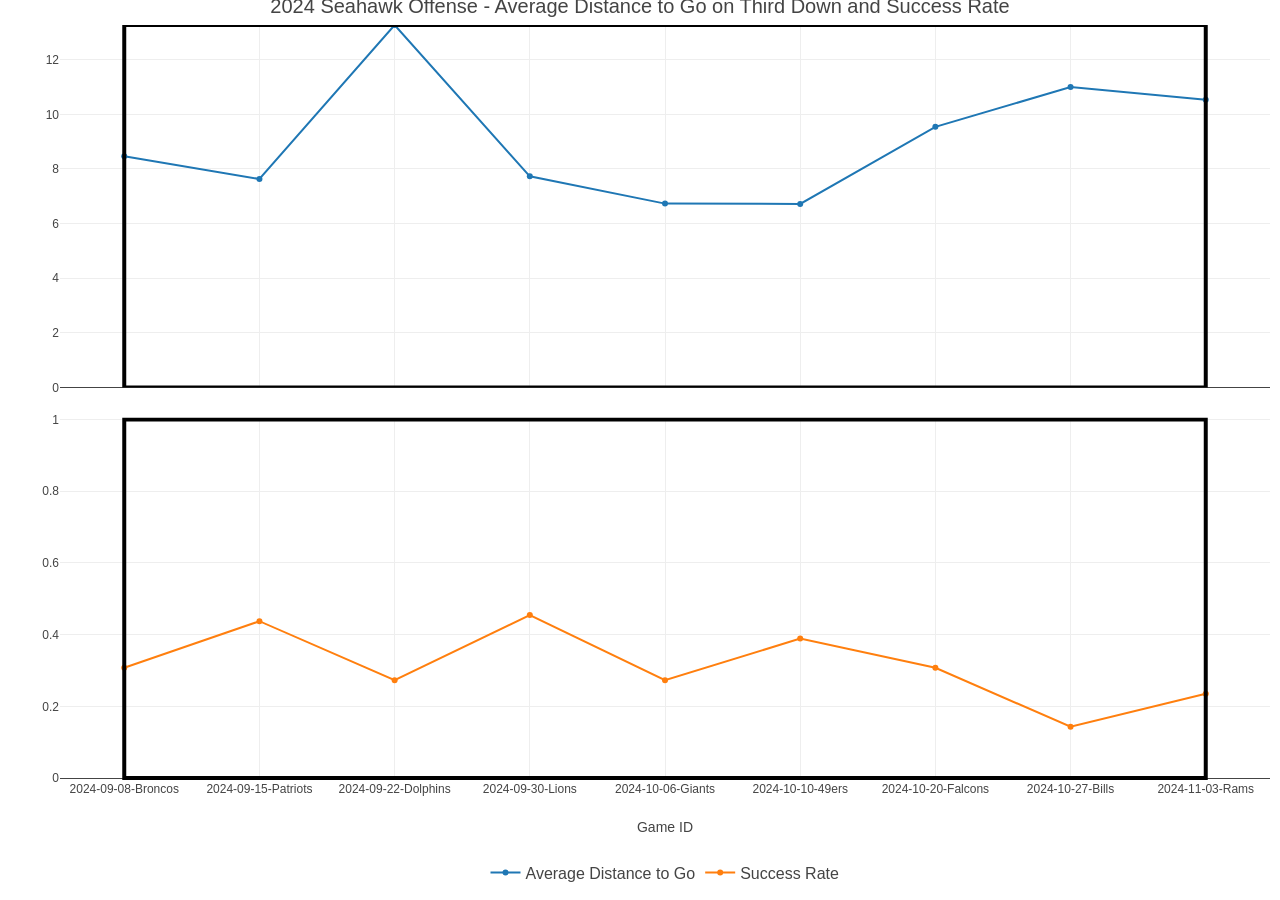
==== combined_chart.html @ f4e81ae0 "Add files via upload" ====
<!DOCTYPE html>
<html>
<head>
<meta charset="utf-8" />
<title>plotly</title>
<style type="text/css">@layer htmltools {
.html-fill-container {
display: flex;
flex-direction: column;

min-height: 0;
min-width: 0;
}
.html-fill-container > .html-fill-item {

flex: 1 1 auto;
min-height: 0;
min-width: 0;
}
.html-fill-container > :not(.html-fill-item) {

flex: 0 0 auto;
}
}
</style>
<script>(function() {
  // If window.HTMLWidgets is already defined, then use it; otherwise create a
  // new object. This allows preceding code to set options that affect the
  // initialization process (though none currently exist).
  window.HTMLWidgets = window.HTMLWidgets || {};

  // See if we're running in a viewer pane. If not, we're in a web browser.
  var viewerMode = window.HTMLWidgets.viewerMode =
      /\bviewer_pane=1\b/.test(window.location);

  // See if we're running in Shiny mode. If not, it's a static document.
  // Note that static widgets can appear in both Shiny and static modes, but
  // obviously, Shiny widgets can only appear in Shiny apps/documents.
  var shinyMode = window.HTMLWidgets.shinyMode =
      typeof(window.Shiny) !== "undefined" && !!window.Shiny.outputBindings;

  // We can't count on jQuery being available, so we implement our own
  // version if necessary.
  function querySelectorAll(scope, selector) {
    if (typeof(jQuery) !== "undefined" && scope instanceof jQuery) {
      return scope.find(selector);
    }
    if (scope.querySelectorAll) {
      return scope.querySelectorAll(selector);
    }
  }

  function asArray(value) {
    if (value === null)
      return [];
    if ($.isArray(value))
      return value;
    return [value];
  }

  // Implement jQuery's extend
  function extend(target /*, ... */) {
    if (arguments.length == 1) {
      return target;
    }
    for (var i = 1; i < arguments.length; i++) {
      var source = arguments[i];
      for (var prop in source) {
        if (source.hasOwnProperty(prop)) {
          target[prop] = source[prop];
        }
      }
    }
    return target;
  }

  // IE8 doesn't support Array.forEach.
  function forEach(values, callback, thisArg) {
    if (values.forEach) {
      values.forEach(callback, thisArg);
    } else {
      for (var i = 0; i < values.length; i++) {
        callback.call(thisArg, values[i], i, values);
      }
    }
  }

  // Replaces the specified method with the return value of funcSource.
  //
  // Note that funcSource should not BE the new method, it should be a function
  // that RETURNS the new method. funcSource receives a single argument that is
  // the overridden method, it can be called from the new method. The overridden
  // method can be called like a regular function, it has the target permanently
  // bound to it so "this" will work correctly.
  function overrideMethod(target, methodName, funcSource) {
    var superFunc = target[methodName] || function() {};
    var superFuncBound = function() {
      return superFunc.apply(target, arguments);
    };
    target[methodName] = funcSource(superFuncBound);
  }

  // Add a method to delegator that, when invoked, calls
  // delegatee.methodName. If there is no such method on
  // the delegatee, but there was one on delegator before
  // delegateMethod was called, then the original version
  // is invoked instead.
  // For example:
  //
  // var a = {
  //   method1: function() { console.log('a1'); }
  //   method2: function() { console.log('a2'); }
  // };
  // var b = {
  //   method1: function() { console.log('b1'); }
  // };
  // delegateMethod(a, b, "method1");
  // delegateMethod(a, b, "method2");
  // a.method1();
  // a.method2();
  //
  // The output would be "b1", "a2".
  function delegateMethod(delegator, delegatee, methodName) {
    var inherited = delegator[methodName];
    delegator[methodName] = function() {
      var target = delegatee;
      var method = delegatee[methodName];

      // The method doesn't exist on the delegatee. Instead,
      // call the method on the delegator, if it exists.
      if (!method) {
        target = delegator;
        method = inherited;
      }

      if (method) {
        return method.apply(target, arguments);
      }
    };
  }

  // Implement a vague facsimilie of jQuery's data method
  function elementData(el, name, value) {
    if (arguments.length == 2) {
      return el["htmlwidget_data_" + name];
    } else if (arguments.length == 3) {
      el["htmlwidget_data_" + name] = value;
      return el;
    } else {
      throw new Error("Wrong number of arguments for elementData: " +
        arguments.length);
    }
  }

  // http://stackoverflow.com/questions/3446170/escape-string-for-use-in-javascript-regex
  function escapeRegExp(str) {
    return str.replace(/[\-\[\]\/\{\}\(\)\*\+\?\.\\\^\$\|]/g, "\\$&");
  }

  function hasClass(el, className) {
    var re = new RegExp("\\b" + escapeRegExp(className) + "\\b");
    return re.test(el.className);
  }

  // elements - array (or array-like object) of HTML elements
  // className - class name to test for
  // include - if true, only return elements with given className;
  //   if false, only return elements *without* given className
  function filterByClass(elements, className, include) {
    var results = [];
    for (var i = 0; i < elements.length; i++) {
      if (hasClass(elements[i], className) == include)
        results.push(elements[i]);
    }
    return results;
  }

  function on(obj, eventName, func) {
    if (obj.addEventListener) {
      obj.addEventListener(eventName, func, false);
    } else if (obj.attachEvent) {
      obj.attachEvent(eventName, func);
    }
  }

  function off(obj, eventName, func) {
    if (obj.removeEventListener)
      obj.removeEventListener(eventName, func, false);
    else if (obj.detachEvent) {
      obj.detachEvent(eventName, func);
    }
  }

  // Translate array of values to top/right/bottom/left, as usual with
  // the "padding" CSS property
  // https://developer.mozilla.org/en-US/docs/Web/CSS/padding
  function unpackPadding(value) {
    if (typeof(value) === "number")
      value = [value];
    if (value.length === 1) {
      return {top: value[0], right: value[0], bottom: value[0], left: value[0]};
    }
    if (value.length === 2) {
      return {top: value[0], right: value[1], bottom: value[0], left: value[1]};
    }
    if (value.length === 3) {
      return {top: value[0], right: value[1], bottom: value[2], left: value[1]};
    }
    if (value.length === 4) {
      return {top: value[0], right: value[1], bottom: value[2], left: value[3]};
    }
  }

  // Convert an unpacked padding object to a CSS value
  function paddingToCss(paddingObj) {
    return paddingObj.top + "px " + paddingObj.right + "px " + paddingObj.bottom + "px " + paddingObj.left + "px";
  }

  // Makes a number suitable for CSS
  function px(x) {
    if (typeof(x) === "number")
      return x + "px";
    else
      return x;
  }

  // Retrieves runtime widget sizing information for an element.
  // The return value is either null, or an object with fill, padding,
  // defaultWidth, defaultHeight fields.
  function sizingPolicy(el) {
    var sizingEl = document.querySelector("script[data-for='" + el.id + "'][type='application/htmlwidget-sizing']");
    if (!sizingEl)
      return null;
    var sp = JSON.parse(sizingEl.textContent || sizingEl.text || "{}");
    if (viewerMode) {
      return sp.viewer;
    } else {
      return sp.browser;
    }
  }

  // @param tasks Array of strings (or falsy value, in which case no-op).
  //   Each element must be a valid JavaScript expression that yields a
  //   function. Or, can be an array of objects with "code" and "data"
  //   properties; in this case, the "code" property should be a string
  //   of JS that's an expr that yields a function, and "data" should be
  //   an object that will be added as an additional argument when that
  //   function is called.
  // @param target The object that will be "this" for each function
  //   execution.
  // @param args Array of arguments to be passed to the functions. (The
  //   same arguments will be passed to all functions.)
  function evalAndRun(tasks, target, args) {
    if (tasks) {
      forEach(tasks, function(task) {
        var theseArgs = args;
        if (typeof(task) === "object") {
          theseArgs = theseArgs.concat([task.data]);
          task = task.code;
        }
        var taskFunc = tryEval(task);
        if (typeof(taskFunc) !== "function") {
          throw new Error("Task must be a function! Source:\n" + task);
        }
        taskFunc.apply(target, theseArgs);
      });
    }
  }

  // Attempt eval() both with and without enclosing in parentheses.
  // Note that enclosing coerces a function declaration into
  // an expression that eval() can parse
  // (otherwise, a SyntaxError is thrown)
  function tryEval(code) {
    var result = null;
    try {
      result = eval("(" + code + ")");
    } catch(error) {
      if (!(error instanceof SyntaxError)) {
        throw error;
      }
      try {
        result = eval(code);
      } catch(e) {
        if (e instanceof SyntaxError) {
          throw error;
        } else {
          throw e;
        }
      }
    }
    return result;
  }

  function initSizing(el) {
    var sizing = sizingPolicy(el);
    if (!sizing)
      return;

    var cel = document.getElementById("htmlwidget_container");
    if (!cel)
      return;

    if (typeof(sizing.padding) !== "undefined") {
      document.body.style.margin = "0";
      document.body.style.padding = paddingToCss(unpackPadding(sizing.padding));
    }

    if (sizing.fill) {
      document.body.style.overflow = "hidden";
      document.body.style.width = "100%";
      document.body.style.height = "100%";
      document.documentElement.style.width = "100%";
      document.documentElement.style.height = "100%";
      cel.style.position = "absolute";
      var pad = unpackPadding(sizing.padding);
      cel.style.top = pad.top + "px";
      cel.style.right = pad.right + "px";
      cel.style.bottom = pad.bottom + "px";
      cel.style.left = pad.left + "px";
      el.style.width = "100%";
      el.style.height = "100%";

      return {
        getWidth: function() { return cel.getBoundingClientRect().width; },
        getHeight: function() { return cel.getBoundingClientRect().height; }
      };

    } else {
      el.style.width = px(sizing.width);
      el.style.height = px(sizing.height);

      return {
        getWidth: function() { return cel.getBoundingClientRect().width; },
        getHeight: function() { return cel.getBoundingClientRect().height; }
      };
    }
  }

  // Default implementations for methods
  var defaults = {
    find: function(scope) {
      return querySelectorAll(scope, "." + this.name);
    },
    renderError: function(el, err) {
      var $el = $(el);

      this.clearError(el);

      // Add all these error classes, as Shiny does
      var errClass = "shiny-output-error";
      if (err.type !== null) {
        // use the classes of the error condition as CSS class names
        errClass = errClass + " " + $.map(asArray(err.type), function(type) {
          return errClass + "-" + type;
        }).join(" ");
      }
      errClass = errClass + " htmlwidgets-error";

      // Is el inline or block? If inline or inline-block, just display:none it
      // and add an inline error.
      var display = $el.css("display");
      $el.data("restore-display-mode", display);

      if (display === "inline" || display === "inline-block") {
        $el.hide();
        if (err.message !== "") {
          var errorSpan = $("<span>").addClass(errClass);
          errorSpan.text(err.message);
          $el.after(errorSpan);
        }
      } else if (display === "block") {
        // If block, add an error just after the el, set visibility:none on the
        // el, and position the error to be on top of the el.
        // Mark it with a unique ID and CSS class so we can remove it later.
        $el.css("visibility", "hidden");
        if (err.message !== "") {
          var errorDiv = $("<div>").addClass(errClass).css("position", "absolute")
            .css("top", el.offsetTop)
            .css("left", el.offsetLeft)
            // setting width can push out the page size, forcing otherwise
            // unnecessary scrollbars to appear and making it impossible for
            // the element to shrink; so use max-width instead
            .css("maxWidth", el.offsetWidth)
            .css("height", el.offsetHeight);
          errorDiv.text(err.message);
          $el.after(errorDiv);

          // Really dumb way to keep the size/position of the error in sync with
          // the parent element as the window is resized or whatever.
          var intId = setInterval(function() {
            if (!errorDiv[0].parentElement) {
              clearInterval(intId);
              return;
            }
            errorDiv
              .css("top", el.offsetTop)
              .css("left", el.offsetLeft)
              .css("maxWidth", el.offsetWidth)
              .css("height", el.offsetHeight);
          }, 500);
        }
      }
    },
    clearError: function(el) {
      var $el = $(el);
      var display = $el.data("restore-display-mode");
      $el.data("restore-display-mode", null);

      if (display === "inline" || display === "inline-block") {
        if (display)
          $el.css("display", display);
        $(el.nextSibling).filter(".htmlwidgets-error").remove();
      } else if (display === "block"){
        $el.css("visibility", "inherit");
        $(el.nextSibling).filter(".htmlwidgets-error").remove();
      }
    },
    sizing: {}
  };

  // Called by widget bindings to register a new type of widget. The definition
  // object can contain the following properties:
  // - name (required) - A string indicating the binding name, which will be
  //   used by default as the CSS classname to look for.
  // - initialize (optional) - A function(el) that will be called once per
  //   widget element; if a value is returned, it will be passed as the third
  //   value to renderValue.
  // - renderValue (required) - A function(el, data, initValue) that will be
  //   called with data. Static contexts will cause this to be called once per
  //   element; Shiny apps will cause this to be called multiple times per
  //   element, as the data changes.
  window.HTMLWidgets.widget = function(definition) {
    if (!definition.name) {
      throw new Error("Widget must have a name");
    }
    if (!definition.type) {
      throw new Error("Widget must have a type");
    }
    // Currently we only support output widgets
    if (definition.type !== "output") {
      throw new Error("Unrecognized widget type '" + definition.type + "'");
    }
    // TODO: Verify that .name is a valid CSS classname

    // Support new-style instance-bound definitions. Old-style class-bound
    // definitions have one widget "object" per widget per type/class of
    // widget; the renderValue and resize methods on such widget objects
    // take el and instance arguments, because the widget object can't
    // store them. New-style instance-bound definitions have one widget
    // object per widget instance; the definition that's passed in doesn't
    // provide renderValue or resize methods at all, just the single method
    //   factory(el, width, height)
    // which returns an object that has renderValue(x) and resize(w, h).
    // This enables a far more natural programming style for the widget
    // author, who can store per-instance state using either OO-style
    // instance fields or functional-style closure variables (I guess this
    // is in contrast to what can only be called C-style pseudo-OO which is
    // what we required before).
    if (definition.factory) {
      definition = createLegacyDefinitionAdapter(definition);
    }

    if (!definition.renderValue) {
      throw new Error("Widget must have a renderValue function");
    }

    // For static rendering (non-Shiny), use a simple widget registration
    // scheme. We also use this scheme for Shiny apps/documents that also
    // contain static widgets.
    window.HTMLWidgets.widgets = window.HTMLWidgets.widgets || [];
    // Merge defaults into the definition; don't mutate the original definition.
    var staticBinding = extend({}, defaults, definition);
    overrideMethod(staticBinding, "find", function(superfunc) {
      return function(scope) {
        var results = superfunc(scope);
        // Filter out Shiny outputs, we only want the static kind
        return filterByClass(results, "html-widget-output", false);
      };
    });
    window.HTMLWidgets.widgets.push(staticBinding);

    if (shinyMode) {
      // Shiny is running. Register the definition with an output binding.
      // The definition itself will not be the output binding, instead
      // we will make an output binding object that delegates to the
      // definition. This is because we foolishly used the same method
      // name (renderValue) for htmlwidgets definition and Shiny bindings
      // but they actually have quite different semantics (the Shiny
      // bindings receive data that includes lots of metadata that it
      // strips off before calling htmlwidgets renderValue). We can't
      // just ignore the difference because in some widgets it's helpful
      // to call this.renderValue() from inside of resize(), and if
      // we're not delegating, then that call will go to the Shiny
      // version instead of the htmlwidgets version.

      // Merge defaults with definition, without mutating either.
      var bindingDef = extend({}, defaults, definition);

      // This object will be our actual Shiny binding.
      var shinyBinding = new Shiny.OutputBinding();

      // With a few exceptions, we'll want to simply use the bindingDef's
      // version of methods if they are available, otherwise fall back to
      // Shiny's defaults. NOTE: If Shiny's output bindings gain additional
      // methods in the future, and we want them to be overrideable by
      // HTMLWidget binding definitions, then we'll need to add them to this
      // list.
      delegateMethod(shinyBinding, bindingDef, "getId");
      delegateMethod(shinyBinding, bindingDef, "onValueChange");
      delegateMethod(shinyBinding, bindingDef, "onValueError");
      delegateMethod(shinyBinding, bindingDef, "renderError");
      delegateMethod(shinyBinding, bindingDef, "clearError");
      delegateMethod(shinyBinding, bindingDef, "showProgress");

      // The find, renderValue, and resize are handled differently, because we
      // want to actually decorate the behavior of the bindingDef methods.

      shinyBinding.find = function(scope) {
        var results = bindingDef.find(scope);

        // Only return elements that are Shiny outputs, not static ones
        var dynamicResults = results.filter(".html-widget-output");

        // It's possible that whatever caused Shiny to think there might be
        // new dynamic outputs, also caused there to be new static outputs.
        // Since there might be lots of different htmlwidgets bindings, we
        // schedule execution for later--no need to staticRender multiple
        // times.
        if (results.length !== dynamicResults.length)
          scheduleStaticRender();

        return dynamicResults;
      };

      // Wrap renderValue to handle initialization, which unfortunately isn't
      // supported natively by Shiny at the time of this writing.

      shinyBinding.renderValue = function(el, data) {
        Shiny.renderDependencies(data.deps);
        // Resolve strings marked as javascript literals to objects
        if (!(data.evals instanceof Array)) data.evals = [data.evals];
        for (var i = 0; data.evals && i < data.evals.length; i++) {
          window.HTMLWidgets.evaluateStringMember(data.x, data.evals[i]);
        }
        if (!bindingDef.renderOnNullValue) {
          if (data.x === null) {
            el.style.visibility = "hidden";
            return;
          } else {
            el.style.visibility = "inherit";
          }
        }
        if (!elementData(el, "initialized")) {
          initSizing(el);

          elementData(el, "initialized", true);
          if (bindingDef.initialize) {
            var rect = el.getBoundingClientRect();
            var result = bindingDef.initialize(el, rect.width, rect.height);
            elementData(el, "init_result", result);
          }
        }
        bindingDef.renderValue(el, data.x, elementData(el, "init_result"));
        evalAndRun(data.jsHooks.render, elementData(el, "init_result"), [el, data.x]);
      };

      // Only override resize if bindingDef implements it
      if (bindingDef.resize) {
        shinyBinding.resize = function(el, width, height) {
          // Shiny can call resize before initialize/renderValue have been
          // called, which doesn't make sense for widgets.
          if (elementData(el, "initialized")) {
            bindingDef.resize(el, width, height, elementData(el, "init_result"));
          }
        };
      }

      Shiny.outputBindings.register(shinyBinding, bindingDef.name);
    }
  };

  var scheduleStaticRenderTimerId = null;
  function scheduleStaticRender() {
    if (!scheduleStaticRenderTimerId) {
      scheduleStaticRenderTimerId = setTimeout(function() {
        scheduleStaticRenderTimerId = null;
        window.HTMLWidgets.staticRender();
      }, 1);
    }
  }

  // Render static widgets after the document finishes loading
  // Statically render all elements that are of this widget's class
  window.HTMLWidgets.staticRender = function() {
    var bindings = window.HTMLWidgets.widgets || [];
    forEach(bindings, function(binding) {
      var matches = binding.find(document.documentElement);
      forEach(matches, function(el) {
        var sizeObj = initSizing(el, binding);

        var getSize = function(el) {
          if (sizeObj) {
            return {w: sizeObj.getWidth(), h: sizeObj.getHeight()}
          } else {
            var rect = el.getBoundingClientRect();
            return {w: rect.width, h: rect.height}
          }
        };

        if (hasClass(el, "html-widget-static-bound"))
          return;
        el.className = el.className + " html-widget-static-bound";

        var initResult;
        if (binding.initialize) {
          var size = getSize(el);
          initResult = binding.initialize(el, size.w, size.h);
          elementData(el, "init_result", initResult);
        }

        if (binding.resize) {
          var lastSize = getSize(el);
          var resizeHandler = function(e) {
            var size = getSize(el);
            if (size.w === 0 && size.h === 0)
              return;
            if (size.w === lastSize.w && size.h === lastSize.h)
              return;
            lastSize = size;
            binding.resize(el, size.w, size.h, initResult);
          };

          on(window, "resize", resizeHandler);

          // This is needed for cases where we're running in a Shiny
          // app, but the widget itself is not a Shiny output, but
          // rather a simple static widget. One example of this is
          // an rmarkdown document that has runtime:shiny and widget
          // that isn't in a render function. Shiny only knows to
          // call resize handlers for Shiny outputs, not for static
          // widgets, so we do it ourselves.
          if (window.jQuery) {
            window.jQuery(document).on(
              "shown.htmlwidgets shown.bs.tab.htmlwidgets shown.bs.collapse.htmlwidgets",
              resizeHandler
            );
            window.jQuery(document).on(
              "hidden.htmlwidgets hidden.bs.tab.htmlwidgets hidden.bs.collapse.htmlwidgets",
              resizeHandler
            );
          }

          // This is needed for the specific case of ioslides, which
          // flips slides between display:none and display:block.
          // Ideally we would not have to have ioslide-specific code
          // here, but rather have ioslides raise a generic event,
          // but the rmarkdown package just went to CRAN so the
          // window to getting that fixed may be long.
          if (window.addEventListener) {
            // It's OK to limit this to window.addEventListener
            // browsers because ioslides itself only supports
            // such browsers.
            on(document, "slideenter", resizeHandler);
            on(document, "slideleave", resizeHandler);
          }
        }

        var scriptData = document.querySelector("script[data-for='" + el.id + "'][type='application/json']");
        if (scriptData) {
          var data = JSON.parse(scriptData.textContent || scriptData.text);
          // Resolve strings marked as javascript literals to objects
          if (!(data.evals instanceof Array)) data.evals = [data.evals];
          for (var k = 0; data.evals && k < data.evals.length; k++) {
            window.HTMLWidgets.evaluateStringMember(data.x, data.evals[k]);
          }
          binding.renderValue(el, data.x, initResult);
          evalAndRun(data.jsHooks.render, initResult, [el, data.x]);
        }
      });
    });

    invokePostRenderHandlers();
  }


  function has_jQuery3() {
    if (!window.jQuery) {
      return false;
    }
    var $version = window.jQuery.fn.jquery;
    var $major_version = parseInt($version.split(".")[0]);
    return $major_version >= 3;
  }

  /*
  / Shiny 1.4 bumped jQuery from 1.x to 3.x which means jQuery's
  / on-ready handler (i.e., $(fn)) is now asyncronous (i.e., it now
  / really means $(setTimeout(fn)).
  / https://jquery.com/upgrade-guide/3.0/#breaking-change-document-ready-handlers-are-now-asynchronous
  /
  / Since Shiny uses $() to schedule initShiny, shiny>=1.4 calls initShiny
  / one tick later than it did before, which means staticRender() is
  / called renderValue() earlier than (advanced) widget authors might be expecting.
  / https://github.com/rstudio/shiny/issues/2630
  /
  / For a concrete example, leaflet has some methods (e.g., updateBounds)
  / which reference Shiny methods registered in initShiny (e.g., setInputValue).
  / Since leaflet is privy to this life-cycle, it knows to use setTimeout() to
  / delay execution of those methods (until Shiny methods are ready)
  / https://github.com/rstudio/leaflet/blob/18ec981/javascript/src/index.js#L266-L268
  /
  / Ideally widget authors wouldn't need to use this setTimeout() hack that
  / leaflet uses to call Shiny methods on a staticRender(). In the long run,
  / the logic initShiny should be broken up so that method registration happens
  / right away, but binding happens later.
  */
  function maybeStaticRenderLater() {
    if (shinyMode && has_jQuery3()) {
      window.jQuery(window.HTMLWidgets.staticRender);
    } else {
      window.HTMLWidgets.staticRender();
    }
  }

  if (document.addEventListener) {
    document.addEventListener("DOMContentLoaded", function() {
      document.removeEventListener("DOMContentLoaded", arguments.callee, false);
      maybeStaticRenderLater();
    }, false);
  } else if (document.attachEvent) {
    document.attachEvent("onreadystatechange", function() {
      if (document.readyState === "complete") {
        document.detachEvent("onreadystatechange", arguments.callee);
        maybeStaticRenderLater();
      }
    });
  }


  window.HTMLWidgets.getAttachmentUrl = function(depname, key) {
    // If no key, default to the first item
    if (typeof(key) === "undefined")
      key = 1;

    var link = document.getElementById(depname + "-" + key + "-attachment");
    if (!link) {
      throw new Error("Attachment " + depname + "/" + key + " not found in document");
    }
    return link.getAttribute("href");
  };

  window.HTMLWidgets.dataframeToD3 = function(df) {
    var names = [];
    var length;
    for (var name in df) {
        if (df.hasOwnProperty(name))
            names.push(name);
        if (typeof(df[name]) !== "object" || typeof(df[name].length) === "undefined") {
            throw new Error("All fields must be arrays");
        } else if (typeof(length) !== "undefined" && length !== df[name].length) {
            throw new Error("All fields must be arrays of the same length");
        }
        length = df[name].length;
    }
    var results = [];
    var item;
    for (var row = 0; row < length; row++) {
        item = {};
        for (var col = 0; col < names.length; col++) {
            item[names[col]] = df[names[col]][row];
        }
        results.push(item);
    }
    return results;
  };

  window.HTMLWidgets.transposeArray2D = function(array) {
      if (array.length === 0) return array;
      var newArray = array[0].map(function(col, i) {
          return array.map(function(row) {
              return row[i]
          })
      });
      return newArray;
  };
  // Split value at splitChar, but allow splitChar to be escaped
  // using escapeChar. Any other characters escaped by escapeChar
  // will be included as usual (including escapeChar itself).
  function splitWithEscape(value, splitChar, escapeChar) {
    var results = [];
    var escapeMode = false;
    var currentResult = "";
    for (var pos = 0; pos < value.length; pos++) {
      if (!escapeMode) {
        if (value[pos] === splitChar) {
          results.push(currentResult);
          currentResult = "";
        } else if (value[pos] === escapeChar) {
          escapeMode = true;
        } else {
          currentResult += value[pos];
        }
      } else {
        currentResult += value[pos];
        escapeMode = false;
      }
    }
    if (currentResult !== "") {
      results.push(currentResult);
    }
    return results;
  }
  // Function authored by Yihui/JJ Allaire
  window.HTMLWidgets.evaluateStringMember = function(o, member) {
    var parts = splitWithEscape(member, '.', '\\');
    for (var i = 0, l = parts.length; i < l; i++) {
      var part = parts[i];
      // part may be a character or 'numeric' member name
      if (o !== null && typeof o === "object" && part in o) {
        if (i == (l - 1)) { // if we are at the end of the line then evalulate
          if (typeof o[part] === "string")
            o[part] = tryEval(o[part]);
        } else { // otherwise continue to next embedded object
          o = o[part];
        }
      }
    }
  };

  // Retrieve the HTMLWidget instance (i.e. the return value of an
  // HTMLWidget binding's initialize() or factory() function)
  // associated with an element, or null if none.
  window.HTMLWidgets.getInstance = function(el) {
    return elementData(el, "init_result");
  };

  // Finds the first element in the scope that matches the selector,
  // and returns the HTMLWidget instance (i.e. the return value of
  // an HTMLWidget binding's initialize() or factory() function)
  // associated with that element, if any. If no element matches the
  // selector, or the first matching element has no HTMLWidget
  // instance associated with it, then null is returned.
  //
  // The scope argument is optional, and defaults to window.document.
  window.HTMLWidgets.find = function(scope, selector) {
    if (arguments.length == 1) {
      selector = scope;
      scope = document;
    }

    var el = scope.querySelector(selector);
    if (el === null) {
      return null;
    } else {
      return window.HTMLWidgets.getInstance(el);
    }
  };

  // Finds all elements in the scope that match the selector, and
  // returns the HTMLWidget instances (i.e. the return values of
  // an HTMLWidget binding's initialize() or factory() function)
  // associated with the elements, in an array. If elements that
  // match the selector don't have an associated HTMLWidget
  // instance, the returned array will contain nulls.
  //
  // The scope argument is optional, and defaults to window.document.
  window.HTMLWidgets.findAll = function(scope, selector) {
    if (arguments.length == 1) {
      selector = scope;
      scope = document;
    }

    var nodes = scope.querySelectorAll(selector);
    var results = [];
    for (var i = 0; i < nodes.length; i++) {
      results.push(window.HTMLWidgets.getInstance(nodes[i]));
    }
    return results;
  };

  var postRenderHandlers = [];
  function invokePostRenderHandlers() {
    while (postRenderHandlers.length) {
      var handler = postRenderHandlers.shift();
      if (handler) {
        handler();
      }
    }
  }

  // Register the given callback function to be invoked after the
  // next time static widgets are rendered.
  window.HTMLWidgets.addPostRenderHandler = function(callback) {
    postRenderHandlers.push(callback);
  };

  // Takes a new-style instance-bound definition, and returns an
  // old-style class-bound definition. This saves us from having
  // to rewrite all the logic in this file to accomodate both
  // types of definitions.
  function createLegacyDefinitionAdapter(defn) {
    var result = {
      name: defn.name,
      type: defn.type,
      initialize: function(el, width, height) {
        return defn.factory(el, width, height);
      },
      renderValue: function(el, x, instance) {
        return instance.renderValue(x);
      },
      resize: function(el, width, height, instance) {
        return instance.resize(width, height);
      }
    };

    if (defn.find)
      result.find = defn.find;
    if (defn.renderError)
      result.renderError = defn.renderError;
    if (defn.clearError)
      result.clearError = defn.clearError;

    return result;
  }
})();
</script>
<script>
HTMLWidgets.widget({
  name: "plotly",
  type: "output",

  initialize: function(el, width, height) {
    return {};
  },

  resize: function(el, width, height, instance) {
    if (instance.autosize) {
      var width = instance.width || width;
      var height = instance.height || height;
      Plotly.relayout(el.id, {width: width, height: height});
    }
  },  
  
  renderValue: function(el, x, instance) {
    
    // Plotly.relayout() mutates the plot input object, so make sure to 
    // keep a reference to the user-supplied width/height *before*
    // we call Plotly.plot();
    var lay = x.layout || {};
    instance.width = lay.width;
    instance.height = lay.height;
    instance.autosize = lay.autosize || true;
    
    /* 
    / 'inform the world' about highlighting options this is so other
    / crosstalk libraries have a chance to respond to special settings 
    / such as persistent selection. 
    / AFAIK, leaflet is the only library with such intergration
    / https://github.com/rstudio/leaflet/pull/346/files#diff-ad0c2d51ce5fdf8c90c7395b102f4265R154
    */
    var ctConfig = crosstalk.var('plotlyCrosstalkOpts').set(x.highlight);
      
    if (typeof(window) !== "undefined") {
      // make sure plots don't get created outside the network (for on-prem)
      window.PLOTLYENV = window.PLOTLYENV || {};
      window.PLOTLYENV.BASE_URL = x.base_url;
      
      // Enable persistent selection when shift key is down
      // https://stackoverflow.com/questions/1828613/check-if-a-key-is-down
      var persistOnShift = function(e) {
        if (!e) window.event;
        if (e.shiftKey) { 
          x.highlight.persistent = true; 
          x.highlight.persistentShift = true;
        } else {
          x.highlight.persistent = false; 
          x.highlight.persistentShift = false;
        }
      };
      
      // Only relevant if we haven't forced persistent mode at command line
      if (!x.highlight.persistent) {
        window.onmousemove = persistOnShift;
      }
    }

    var graphDiv = document.getElementById(el.id);
    
    // TODO: move the control panel injection strategy inside here...
    HTMLWidgets.addPostRenderHandler(function() {
      
      // lower the z-index of the modebar to prevent it from highjacking hover
      // (TODO: do this via CSS?)
      // https://github.com/ropensci/plotly/issues/956
      // https://www.w3schools.com/jsref/prop_style_zindex.asp
      var modebars = document.querySelectorAll(".js-plotly-plot .plotly .modebar");
      for (var i = 0; i < modebars.length; i++) {
        modebars[i].style.zIndex = 1;
      }
    });
      
      // inject a "control panel" holding selectize/dynamic color widget(s)
    if ((x.selectize || x.highlight.dynamic) && !instance.plotly) {
      var flex = document.createElement("div");
      flex.class = "plotly-crosstalk-control-panel";
      flex.style = "display: flex; flex-wrap: wrap";
      
      // inject the colourpicker HTML container into the flexbox
      if (x.highlight.dynamic) {
        var pickerDiv = document.createElement("div");
        
        var pickerInput = document.createElement("input");
        pickerInput.id = el.id + "-colourpicker";
        pickerInput.placeholder = "asdasd";
        
        var pickerLabel = document.createElement("label");
        pickerLabel.for = pickerInput.id;
        pickerLabel.innerHTML = "Brush color&nbsp;&nbsp;";
        
        pickerDiv.appendChild(pickerLabel);
        pickerDiv.appendChild(pickerInput);
        flex.appendChild(pickerDiv);
      }
      
      // inject selectize HTML containers (one for every crosstalk group)
      if (x.selectize) {
        var ids = Object.keys(x.selectize);
        
        for (var i = 0; i < ids.length; i++) {
          var container = document.createElement("div");
          container.id = ids[i];
          container.style = "width: 80%; height: 10%";
          container.class = "form-group crosstalk-input-plotly-highlight";
          
          var label = document.createElement("label");
          label.for = ids[i];
          label.innerHTML = x.selectize[ids[i]].group;
          label.class = "control-label";
          
          var selectDiv = document.createElement("div");
          var select = document.createElement("select");
          select.multiple = true;
          
          selectDiv.appendChild(select);
          container.appendChild(label);
          container.appendChild(selectDiv);
          flex.appendChild(container);
        }
      }
      
      // finally, insert the flexbox inside the htmlwidget container,
      // but before the plotly graph div
      graphDiv.parentElement.insertBefore(flex, graphDiv);
      
      if (x.highlight.dynamic) {
        var picker = $("#" + pickerInput.id);
        var colors = x.highlight.color || [];
        // TODO: let users specify options?
        var opts = {
          value: colors[0],
          showColour: "both",
          palette: "limited",
          allowedCols: colors.join(" "),
          width: "20%",
          height: "10%"
        };
        picker.colourpicker({changeDelay: 0});
        picker.colourpicker("settings", opts);
        picker.colourpicker("value", opts.value);
        // inform crosstalk about a change in the current selection colour
        var grps = x.highlight.ctGroups || [];
        for (var i = 0; i < grps.length; i++) {
          crosstalk.group(grps[i]).var('plotlySelectionColour')
            .set(picker.colourpicker('value'));
        }
        picker.on("change", function() {
          for (var i = 0; i < grps.length; i++) {
            crosstalk.group(grps[i]).var('plotlySelectionColour')
              .set(picker.colourpicker('value'));
          }
        });
      }
    }
    
    // if no plot exists yet, create one with a particular configuration
    if (!instance.plotly) {
      
      var plot = Plotly.newPlot(graphDiv, x);
      instance.plotly = true;
      
    } else if (x.layout.transition) {
      
      var plot = Plotly.react(graphDiv, x);
    
    } else {
      
      // this is essentially equivalent to Plotly.newPlot(), but avoids creating 
      // a new webgl context
      // https://github.com/plotly/plotly.js/blob/2b24f9def901831e61282076cf3f835598d56f0e/src/plot_api/plot_api.js#L531-L532

      // TODO: restore crosstalk selections?
      Plotly.purge(graphDiv);
      // TODO: why is this necessary to get crosstalk working?
      graphDiv.data = undefined;
      graphDiv.layout = undefined;
      var plot = Plotly.newPlot(graphDiv, x);
    }
    
    // Trigger plotly.js calls defined via `plotlyProxy()`
    plot.then(function() {
      if (HTMLWidgets.shinyMode) {
        Shiny.addCustomMessageHandler("plotly-calls", function(msg) {
          var gd = document.getElementById(msg.id);
          if (!gd) {
            throw new Error("Couldn't find plotly graph with id: " + msg.id);
          }
          // This isn't an official plotly.js method, but it's the only current way to 
          // change just the configuration of a plot 
          // https://community.plot.ly/t/update-config-function/9057
          if (msg.method == "reconfig") {
            Plotly.react(gd, gd.data, gd.layout, msg.args);
            return;
          }
          if (!Plotly[msg.method]) {
            throw new Error("Unknown method " + msg.method);
          }
          var args = [gd].concat(msg.args);
          Plotly[msg.method].apply(null, args);
        });
      }
      
      // plotly's mapbox API doesn't currently support setting bounding boxes
      // https://www.mapbox.com/mapbox-gl-js/example/fitbounds/
      // so we do this manually...
      // TODO: make sure this triggers on a redraw and relayout as well as on initial draw
      var mapboxIDs = graphDiv._fullLayout._subplots.mapbox || [];
      for (var i = 0; i < mapboxIDs.length; i++) {
        var id = mapboxIDs[i];
        var mapOpts = x.layout[id] || {};
        var args = mapOpts._fitBounds || {};
        if (!args) {
          continue;
        }
        var mapObj = graphDiv._fullLayout[id]._subplot.map;
        mapObj.fitBounds(args.bounds, args.options);
      }
      
    });
    
    // Attach attributes (e.g., "key", "z") to plotly event data
    function eventDataWithKey(eventData) {
      if (eventData === undefined || !eventData.hasOwnProperty("points")) {
        return null;
      }
      return eventData.points.map(function(pt) {
        var obj = {
          curveNumber: pt.curveNumber, 
          pointNumber: pt.pointNumber, 
          x: pt.x,
          y: pt.y
        };
        
        // If 'z' is reported with the event data, then use it!
        if (pt.hasOwnProperty("z")) {
          obj.z = pt.z;
        }
        
        if (pt.hasOwnProperty("customdata")) {
          obj.customdata = pt.customdata;
        }
        
        /* 
          TL;DR: (I think) we have to select the graph div (again) to attach keys...
          
          Why? Remember that crosstalk will dynamically add/delete traces 
          (see traceManager.prototype.updateSelection() below)
          For this reason, we can't simply grab keys from x.data (like we did previously)
          Moreover, we can't use _fullData, since that doesn't include 
          unofficial attributes. It's true that click/hover events fire with 
          pt.data, but drag events don't...
        */
        var gd = document.getElementById(el.id);
        var trace = gd.data[pt.curveNumber];
        
        if (!trace._isSimpleKey) {
          var attrsToAttach = ["key"];
        } else {
          // simple keys fire the whole key
          obj.key = trace.key;
          var attrsToAttach = [];
        }
        
        for (var i = 0; i < attrsToAttach.length; i++) {
          var attr = trace[attrsToAttach[i]];
          if (Array.isArray(attr)) {
            if (typeof pt.pointNumber === "number") {
              obj[attrsToAttach[i]] = attr[pt.pointNumber];
            } else if (Array.isArray(pt.pointNumber)) {
              obj[attrsToAttach[i]] = attr[pt.pointNumber[0]][pt.pointNumber[1]];
            } else if (Array.isArray(pt.pointNumbers)) {
              obj[attrsToAttach[i]] = pt.pointNumbers.map(function(idx) { return attr[idx]; });
            }
          }
        }
        return obj;
      });
    }
    
    
    var legendEventData = function(d) {
      // if legendgroup is not relevant just return the trace
      var trace = d.data[d.curveNumber];
      if (!trace.legendgroup) return trace;
      
      // if legendgroup was specified, return all traces that match the group
      var legendgrps = d.data.map(function(trace){ return trace.legendgroup; });
      var traces = [];
      for (i = 0; i < legendgrps.length; i++) {
        if (legendgrps[i] == trace.legendgroup) {
          traces.push(d.data[i]);
        }
      }
      
      return traces;
    };

    
    // send user input event data to shiny
    if (HTMLWidgets.shinyMode && Shiny.setInputValue) {
      
      // Some events clear other input values
      // TODO: always register these?
      var eventClearMap = {
        plotly_deselect: ["plotly_selected", "plotly_selecting", "plotly_brushed", "plotly_brushing", "plotly_click"],
        plotly_unhover: ["plotly_hover"],
        plotly_doubleclick: ["plotly_click"]
      };
    
      Object.keys(eventClearMap).map(function(evt) {
        graphDiv.on(evt, function() {
          var inputsToClear = eventClearMap[evt];
          inputsToClear.map(function(input) {
            Shiny.setInputValue(input + "-" + x.source, null, {priority: "event"});
          });
        });
      });
      
      var eventDataFunctionMap = {
        plotly_click: eventDataWithKey,
        plotly_sunburstclick: eventDataWithKey,
        plotly_hover: eventDataWithKey,
        plotly_unhover: eventDataWithKey,
        // If 'plotly_selected' has already been fired, and you click
        // on the plot afterwards, this event fires `undefined`?!?
        // That might be considered a plotly.js bug, but it doesn't make 
        // sense for this input change to occur if `d` is falsy because,
        // even in the empty selection case, `d` is truthy (an object),
        // and the 'plotly_deselect' event will reset this input
        plotly_selected: function(d) { if (d) { return eventDataWithKey(d); } },
        plotly_selecting: function(d) { if (d) { return eventDataWithKey(d); } },
        plotly_brushed: function(d) {
          if (d) { return d.range ? d.range : d.lassoPoints; }
        },
        plotly_brushing: function(d) {
          if (d) { return d.range ? d.range : d.lassoPoints; }
        },
        plotly_legendclick: legendEventData,
        plotly_legenddoubleclick: legendEventData,
        plotly_clickannotation: function(d) { return d.fullAnnotation }
      };
      
      var registerShinyValue = function(event) {
        var eventDataPreProcessor = eventDataFunctionMap[event] || function(d) { return d ? d : el.id };
        // some events are unique to the R package
        var plotlyJSevent = (event == "plotly_brushed") ? "plotly_selected" : (event == "plotly_brushing") ? "plotly_selecting" : event;
        // register the event
        graphDiv.on(plotlyJSevent, function(d) {
          Shiny.setInputValue(
            event + "-" + x.source,
            JSON.stringify(eventDataPreProcessor(d)),
            {priority: "event"}
          );
        });
      }
    
      var shinyEvents = x.shinyEvents || [];
      shinyEvents.map(registerShinyValue);
    }
    
    // Given an array of {curveNumber: x, pointNumber: y} objects,
    // return a hash of {
    //   set1: {value: [key1, key2, ...], _isSimpleKey: false}, 
    //   set2: {value: [key3, key4, ...], _isSimpleKey: false}
    // }
    function pointsToKeys(points) {
      var keysBySet = {};
      for (var i = 0; i < points.length; i++) {
        
        var trace = graphDiv.data[points[i].curveNumber];
        if (!trace.key || !trace.set) {
          continue;
        }
        
        // set defaults for this keySet
        // note that we don't track the nested property (yet) since we always 
        // emit the union -- http://cpsievert.github.io/talks/20161212b/#21
        keysBySet[trace.set] = keysBySet[trace.set] || {
          value: [],
          _isSimpleKey: trace._isSimpleKey
        };
        
        // Use pointNumber by default, but aggregated traces should emit pointNumbers
        var ptNum = points[i].pointNumber;
        var hasPtNum = typeof ptNum === "number";
        var ptNum = hasPtNum ? ptNum : points[i].pointNumbers;
        
        // selecting a point of a "simple" trace means: select the 
        // entire key attached to this trace, which is useful for,
        // say clicking on a fitted line to select corresponding observations 
        var key = trace._isSimpleKey ? trace.key : Array.isArray(ptNum) ? ptNum.map(function(idx) { return trace.key[idx]; }) : trace.key[ptNum];
        // http://stackoverflow.com/questions/10865025/merge-flatten-an-array-of-arrays-in-javascript
        var keyFlat = trace._isNestedKey ? [].concat.apply([], key) : key;
        
        // TODO: better to only add new values?
        keysBySet[trace.set].value = keysBySet[trace.set].value.concat(keyFlat);
      }
      
      return keysBySet;
    }
    
    
    x.highlight.color = x.highlight.color || [];
    // make sure highlight color is an array
    if (!Array.isArray(x.highlight.color)) {
      x.highlight.color = [x.highlight.color];
    }

    var traceManager = new TraceManager(graphDiv, x.highlight);

    // Gather all *unique* sets.
    var allSets = [];
    for (var curveIdx = 0; curveIdx < x.data.length; curveIdx++) {
      var newSet = x.data[curveIdx].set;
      if (newSet) {
        if (allSets.indexOf(newSet) === -1) {
          allSets.push(newSet);
        }
      }
    }

    // register event listeners for all sets
    for (var i = 0; i < allSets.length; i++) {
      
      var set = allSets[i];
      var selection = new crosstalk.SelectionHandle(set);
      var filter = new crosstalk.FilterHandle(set);
      
      var filterChange = function(e) {
        removeBrush(el);
        traceManager.updateFilter(set, e.value);
      };
      filter.on("change", filterChange);
      
      
      var selectionChange = function(e) {
        
        // Workaround for 'plotly_selected' now firing previously selected
        // points (in addition to new ones) when holding shift key. In our case,
        // we just want the new keys 
        if (x.highlight.on === "plotly_selected" && x.highlight.persistentShift) {
          // https://stackoverflow.com/questions/1187518/how-to-get-the-difference-between-two-arrays-in-javascript
          Array.prototype.diff = function(a) {
              return this.filter(function(i) {return a.indexOf(i) < 0;});
          };
          e.value = e.value.diff(e.oldValue);
        }
        
        // array of "event objects" tracking the selection history
        // this is used to avoid adding redundant selections
        var selectionHistory = crosstalk.var("plotlySelectionHistory").get() || [];
        
        // Construct an event object "defining" the current event. 
        var event = {
          receiverID: traceManager.gd.id,
          plotlySelectionColour: crosstalk.group(set).var("plotlySelectionColour").get()
        };
        event[set] = e.value;
        // TODO: is there a smarter way to check object equality?
        if (selectionHistory.length > 0) {
          var ev = JSON.stringify(event);
          for (var i = 0; i < selectionHistory.length; i++) {
            var sel = JSON.stringify(selectionHistory[i]);
            if (sel == ev) {
              return;
            }
          }
        }
        
        // accumulate history for persistent selection
        if (!x.highlight.persistent) {
          selectionHistory = [event];
        } else {
          selectionHistory.push(event);
        }
        crosstalk.var("plotlySelectionHistory").set(selectionHistory);
        
        // do the actual updating of traces, frames, and the selectize widget
        traceManager.updateSelection(set, e.value);
        // https://github.com/selectize/selectize.js/blob/master/docs/api.md#methods_items
        if (x.selectize) {
          if (!x.highlight.persistent || e.value === null) {
            selectize.clear(true);
          }
          selectize.addItems(e.value, true);
          selectize.close();
        }
      }
      selection.on("change", selectionChange);
      
      // Set a crosstalk variable selection value, triggering an update
      var turnOn = function(e) {
        if (e) {
          var selectedKeys = pointsToKeys(e.points);
          // Keys are group names, values are array of selected keys from group.
          for (var set in selectedKeys) {
            if (selectedKeys.hasOwnProperty(set)) {
              selection.set(selectedKeys[set].value, {sender: el});
            }
          }
        }
      };
      if (x.highlight.debounce > 0) {
        turnOn = debounce(turnOn, x.highlight.debounce);
      }
      graphDiv.on(x.highlight.on, turnOn);
      
      graphDiv.on(x.highlight.off, function turnOff(e) {
        // remove any visual clues
        removeBrush(el);
        // remove any selection history
        crosstalk.var("plotlySelectionHistory").set(null);
        // trigger the actual removal of selection traces
        selection.set(null, {sender: el});
      });
          
      // register a callback for selectize so that there is bi-directional
      // communication between the widget and direct manipulation events
      if (x.selectize) {
        var selectizeID = Object.keys(x.selectize)[i];
        var options = x.selectize[selectizeID];
        var first = [{value: "", label: "(All)"}];
        var opts = $.extend({
            options: first.concat(options.items),
            searchField: "label",
            valueField: "value",
            labelField: "label",
            maxItems: 50
          }, 
          options
        );
        var select = $("#" + selectizeID).find("select")[0];
        var selectize = $(select).selectize(opts)[0].selectize;
        // NOTE: this callback is triggered when *directly* altering 
        // dropdown items
        selectize.on("change", function() {
          var currentItems = traceManager.groupSelections[set] || [];
          if (!x.highlight.persistent) {
            removeBrush(el);
            for (var i = 0; i < currentItems.length; i++) {
              selectize.removeItem(currentItems[i], true);
            }
          }
          var newItems = selectize.items.filter(function(idx) { 
            return currentItems.indexOf(idx) < 0;
          });
          if (newItems.length > 0) {
            traceManager.updateSelection(set, newItems);
          } else {
            // Item has been removed...
            // TODO: this logic won't work for dynamically changing palette 
            traceManager.updateSelection(set, null);
            traceManager.updateSelection(set, selectize.items);
          }
        });
      }
    } // end of selectionChange
    
  } // end of renderValue
}); // end of widget definition

/**
 * @param graphDiv The Plotly graph div
 * @param highlight An object with options for updating selection(s)
 */
function TraceManager(graphDiv, highlight) {
  // The Plotly graph div
  this.gd = graphDiv;

  // Preserve the original data.
  // TODO: try using Lib.extendFlat() as done in  
  // https://github.com/plotly/plotly.js/pull/1136 
  this.origData = JSON.parse(JSON.stringify(graphDiv.data));
  
  // avoid doing this over and over
  this.origOpacity = [];
  for (var i = 0; i < this.origData.length; i++) {
    this.origOpacity[i] = this.origData[i].opacity === 0 ? 0 : (this.origData[i].opacity || 1);
  }

  // key: group name, value: null or array of keys representing the
  // most recently received selection for that group.
  this.groupSelections = {};
  
  // selection parameters (e.g., transient versus persistent selection)
  this.highlight = highlight;
}

TraceManager.prototype.close = function() {
  // TODO: Unhook all event handlers
};

TraceManager.prototype.updateFilter = function(group, keys) {

  if (typeof(keys) === "undefined" || keys === null) {
    
    this.gd.data = JSON.parse(JSON.stringify(this.origData));
    
  } else {
  
    var traces = [];
    for (var i = 0; i < this.origData.length; i++) {
      var trace = this.origData[i];
      if (!trace.key || trace.set !== group) {
        continue;
      }
      var matchFunc = getMatchFunc(trace);
      var matches = matchFunc(trace.key, keys);
      
      if (matches.length > 0) {
        if (!trace._isSimpleKey) {
          // subsetArrayAttrs doesn't mutate trace (it makes a modified clone)
          trace = subsetArrayAttrs(trace, matches);
        }
        traces.push(trace);
      }
    }
    this.gd.data = traces;
  }
  
  Plotly.redraw(this.gd);
  
  // NOTE: we purposely do _not_ restore selection(s), since on filter,
  // axis likely will update, changing the pixel -> data mapping, leading 
  // to a likely mismatch in the brush outline and highlighted marks
  
};

TraceManager.prototype.updateSelection = function(group, keys) {
  
  if (keys !== null && !Array.isArray(keys)) {
    throw new Error("Invalid keys argument; null or array expected");
  }
  
  // if selection has been cleared, or if this is transient
  // selection, delete the "selection traces"
  var nNewTraces = this.gd.data.length - this.origData.length;
  if (keys === null || !this.highlight.persistent && nNewTraces > 0) {
    var tracesToRemove = [];
    for (var i = 0; i < this.gd.data.length; i++) {
      if (this.gd.data[i]._isCrosstalkTrace) tracesToRemove.push(i);
    }
    Plotly.deleteTraces(this.gd, tracesToRemove);
    this.groupSelections[group] = keys;
  } else {
    // add to the groupSelection, rather than overwriting it
    // TODO: can this be removed?
    this.groupSelections[group] = this.groupSelections[group] || [];
    for (var i = 0; i < keys.length; i++) {
      var k = keys[i];
      if (this.groupSelections[group].indexOf(k) < 0) {
        this.groupSelections[group].push(k);
      }
    }
  }
  
  if (keys === null) {
    
    Plotly.restyle(this.gd, {"opacity": this.origOpacity});
    
  } else if (keys.length >= 1) {
    
    // placeholder for new "selection traces"
    var traces = [];
    // this variable is set in R/highlight.R
    var selectionColour = crosstalk.group(group).var("plotlySelectionColour").get() || 
      this.highlight.color[0];

    for (var i = 0; i < this.origData.length; i++) {
      // TODO: try using Lib.extendFlat() as done in  
      // https://github.com/plotly/plotly.js/pull/1136 
      var trace = JSON.parse(JSON.stringify(this.gd.data[i]));
      if (!trace.key || trace.set !== group) {
        continue;
      }
      // Get sorted array of matching indices in trace.key
      var matchFunc = getMatchFunc(trace);
      var matches = matchFunc(trace.key, keys);
      
      if (matches.length > 0) {
        // If this is a "simple" key, that means select the entire trace
        if (!trace._isSimpleKey) {
          trace = subsetArrayAttrs(trace, matches);
        }
        // reach into the full trace object so we can properly reflect the 
        // selection attributes in every view
        var d = this.gd._fullData[i];
        
        /* 
        / Recursively inherit selection attributes from various sources, 
        / in order of preference:
        /  (1) official plotly.js selected attribute
        /  (2) highlight(selected = attrs_selected(...))
        */
        // TODO: it would be neat to have a dropdown to dynamically specify these!
        $.extend(true, trace, this.highlight.selected);
        
        // if it is defined, override color with the "dynamic brush color""
        if (d.marker) {
          trace.marker = trace.marker || {};
          trace.marker.color =  selectionColour || trace.marker.color || d.marker.color;
        }
        if (d.line) {
          trace.line = trace.line || {};
          trace.line.color =  selectionColour || trace.line.color || d.line.color;
        }
        if (d.textfont) {
          trace.textfont = trace.textfont || {};
          trace.textfont.color =  selectionColour || trace.textfont.color || d.textfont.color;
        }
        if (d.fillcolor) {
          // TODO: should selectionColour inherit alpha from the existing fillcolor?
          trace.fillcolor = selectionColour || trace.fillcolor || d.fillcolor;
        }
        // attach a sensible name/legendgroup
        trace.name = trace.name || keys.join("<br />");
        trace.legendgroup = trace.legendgroup || keys.join("<br />");
        
        // keep track of mapping between this new trace and the trace it targets
        // (necessary for updating frames to reflect the selection traces)
        trace._originalIndex = i;
        trace._newIndex = this.gd._fullData.length + traces.length;
        trace._isCrosstalkTrace = true;
        traces.push(trace);
      }
    }
    
    if (traces.length > 0) {
      
      Plotly.addTraces(this.gd, traces).then(function(gd) {
        // incrementally add selection traces to frames
        // (this is heavily inspired by Plotly.Plots.modifyFrames() 
        // in src/plots/plots.js)
        var _hash = gd._transitionData._frameHash;
        var _frames = gd._transitionData._frames || [];
        
        for (var i = 0; i < _frames.length; i++) {
          
          // add to _frames[i].traces *if* this frame references selected trace(s)
          var newIndices = [];
          for (var j = 0; j < traces.length; j++) {
            var tr = traces[j];
            if (_frames[i].traces.indexOf(tr._originalIndex) > -1) {
              newIndices.push(tr._newIndex);
              _frames[i].traces.push(tr._newIndex);
            }
          }
          
          // nothing to do...
          if (newIndices.length === 0) {
            continue;
          }
          
          var ctr = 0;
          var nFrameTraces = _frames[i].data.length;
          
          for (var j = 0; j < nFrameTraces; j++) {
            var frameTrace = _frames[i].data[j];
            if (!frameTrace.key || frameTrace.set !== group) {
              continue;
            }
            
            var matchFunc = getMatchFunc(frameTrace);
            var matches = matchFunc(frameTrace.key, keys);
            
            if (matches.length > 0) {
              if (!trace._isSimpleKey) {
                frameTrace = subsetArrayAttrs(frameTrace, matches);
              }
              var d = gd._fullData[newIndices[ctr]];
              if (d.marker) {
                frameTrace.marker = d.marker;
              }
              if (d.line) {
                frameTrace.line = d.line;
              }
              if (d.textfont) {
                frameTrace.textfont = d.textfont;
              }
              ctr = ctr + 1;
              _frames[i].data.push(frameTrace);
            }
          }
          
          // update gd._transitionData._frameHash
          _hash[_frames[i].name] = _frames[i];
        }
      
      });
      
      // dim traces that have a set matching the set of selection sets
      var tracesToDim = [],
          opacities = [],
          sets = Object.keys(this.groupSelections),
          n = this.origData.length;
          
      for (var i = 0; i < n; i++) {
        var opacity = this.origOpacity[i] || 1;
        // have we already dimmed this trace? Or is this even worth doing?
        if (opacity !== this.gd._fullData[i].opacity || this.highlight.opacityDim === 1) {
          continue;
        }
        // is this set an element of the set of selection sets?
        var matches = findMatches(sets, [this.gd.data[i].set]);
        if (matches.length) {
          tracesToDim.push(i);
          opacities.push(opacity * this.highlight.opacityDim);
        }
      }
      
      if (tracesToDim.length > 0) {
        Plotly.restyle(this.gd, {"opacity": opacities}, tracesToDim);
        // turn off the selected/unselected API
        Plotly.restyle(this.gd, {"selectedpoints": null});
      }
      
    }
    
  }
};

/* 
Note: in all of these match functions, we assume needleSet (i.e. the selected keys)
is a 1D (or flat) array. The real difference is the meaning of haystack.
findMatches() does the usual thing you'd expect for 
linked brushing on a scatterplot matrix. findSimpleMatches() returns a match iff 
haystack is a subset of the needleSet. findNestedMatches() returns 
*/

function getMatchFunc(trace) {
  return (trace._isNestedKey) ? findNestedMatches : 
    (trace._isSimpleKey) ? findSimpleMatches : findMatches;
}

// find matches for "flat" keys
function findMatches(haystack, needleSet) {
  var matches = [];
  haystack.forEach(function(obj, i) {
    if (obj === null || needleSet.indexOf(obj) >= 0) {
      matches.push(i);
    }
  });
  return matches;
}

// find matches for "simple" keys
function findSimpleMatches(haystack, needleSet) {
  var match = haystack.every(function(val) {
    return val === null || needleSet.indexOf(val) >= 0;
  });
  // yes, this doesn't make much sense other than conforming 
  // to the output type of the other match functions
  return (match) ? [0] : []
}

// find matches for a "nested" haystack (2D arrays)
function findNestedMatches(haystack, needleSet) {
  var matches = [];
  for (var i = 0; i < haystack.length; i++) {
    var hay = haystack[i];
    var match = hay.every(function(val) { 
      return val === null || needleSet.indexOf(val) >= 0; 
    });
    if (match) {
      matches.push(i);
    }
  }
  return matches;
}

function isPlainObject(obj) {
  return (
    Object.prototype.toString.call(obj) === '[object Object]' &&
    Object.getPrototypeOf(obj) === Object.prototype
  );
}

function subsetArrayAttrs(obj, indices) {
  var newObj = {};
  Object.keys(obj).forEach(function(k) {
    var val = obj[k];

    if (k.charAt(0) === "_") {
      newObj[k] = val;
    } else if (k === "transforms" && Array.isArray(val)) {
      newObj[k] = val.map(function(transform) {
        return subsetArrayAttrs(transform, indices);
      });
    } else if (k === "colorscale" && Array.isArray(val)) {
      newObj[k] = val;
    } else if (isPlainObject(val)) {
      newObj[k] = subsetArrayAttrs(val, indices);
    } else if (Array.isArray(val)) {
      newObj[k] = subsetArray(val, indices);
    } else {
      newObj[k] = val;
    }
  });
  return newObj;
}

function subsetArray(arr, indices) {
  var result = [];
  for (var i = 0; i < indices.length; i++) {
    result.push(arr[indices[i]]);
  }
  return result;
}

// Convenience function for removing plotly's brush 
function removeBrush(el) {
  var outlines = el.querySelectorAll(".select-outline");
  for (var i = 0; i < outlines.length; i++) {
    outlines[i].remove();
  }
}


// https://davidwalsh.name/javascript-debounce-function

// Returns a function, that, as long as it continues to be invoked, will not
// be triggered. The function will be called after it stops being called for
// N milliseconds. If `immediate` is passed, trigger the function on the
// leading edge, instead of the trailing.
function debounce(func, wait, immediate) {
	var timeout;
	return function() {
		var context = this, args = arguments;
		var later = function() {
			timeout = null;
			if (!immediate) func.apply(context, args);
		};
		var callNow = immediate && !timeout;
		clearTimeout(timeout);
		timeout = setTimeout(later, wait);
		if (callNow) func.apply(context, args);
	};
};
</script>
<script>(function(global){"use strict";var undefined=void 0;var MAX_ARRAY_LENGTH=1e5;function Type(v){switch(typeof v){case"undefined":return"undefined";case"boolean":return"boolean";case"number":return"number";case"string":return"string";default:return v===null?"null":"object"}}function Class(v){return Object.prototype.toString.call(v).replace(/^\[object *|\]$/g,"")}function IsCallable(o){return typeof o==="function"}function ToObject(v){if(v===null||v===undefined)throw TypeError();return Object(v)}function ToInt32(v){return v>>0}function ToUint32(v){return v>>>0}var LN2=Math.LN2,abs=Math.abs,floor=Math.floor,log=Math.log,max=Math.max,min=Math.min,pow=Math.pow,round=Math.round;(function(){var orig=Object.defineProperty;var dom_only=!function(){try{return Object.defineProperty({},"x",{})}catch(_){return false}}();if(!orig||dom_only){Object.defineProperty=function(o,prop,desc){if(orig)try{return orig(o,prop,desc)}catch(_){}if(o!==Object(o))throw TypeError("Object.defineProperty called on non-object");if(Object.prototype.__defineGetter__&&"get"in desc)Object.prototype.__defineGetter__.call(o,prop,desc.get);if(Object.prototype.__defineSetter__&&"set"in desc)Object.prototype.__defineSetter__.call(o,prop,desc.set);if("value"in desc)o[prop]=desc.value;return o}}})();function makeArrayAccessors(obj){if(obj.length>MAX_ARRAY_LENGTH)throw RangeError("Array too large for polyfill");function makeArrayAccessor(index){Object.defineProperty(obj,index,{get:function(){return obj._getter(index)},set:function(v){obj._setter(index,v)},enumerable:true,configurable:false})}var i;for(i=0;i<obj.length;i+=1){makeArrayAccessor(i)}}function as_signed(value,bits){var s=32-bits;return value<<s>>s}function as_unsigned(value,bits){var s=32-bits;return value<<s>>>s}function packI8(n){return[n&255]}function unpackI8(bytes){return as_signed(bytes[0],8)}function packU8(n){return[n&255]}function unpackU8(bytes){return as_unsigned(bytes[0],8)}function packU8Clamped(n){n=round(Number(n));return[n<0?0:n>255?255:n&255]}function packI16(n){return[n>>8&255,n&255]}function unpackI16(bytes){return as_signed(bytes[0]<<8|bytes[1],16)}function packU16(n){return[n>>8&255,n&255]}function unpackU16(bytes){return as_unsigned(bytes[0]<<8|bytes[1],16)}function packI32(n){return[n>>24&255,n>>16&255,n>>8&255,n&255]}function unpackI32(bytes){return as_signed(bytes[0]<<24|bytes[1]<<16|bytes[2]<<8|bytes[3],32)}function packU32(n){return[n>>24&255,n>>16&255,n>>8&255,n&255]}function unpackU32(bytes){return as_unsigned(bytes[0]<<24|bytes[1]<<16|bytes[2]<<8|bytes[3],32)}function packIEEE754(v,ebits,fbits){var bias=(1<<ebits-1)-1,s,e,f,ln,i,bits,str,bytes;function roundToEven(n){var w=floor(n),f=n-w;if(f<.5)return w;if(f>.5)return w+1;return w%2?w+1:w}if(v!==v){e=(1<<ebits)-1;f=pow(2,fbits-1);s=0}else if(v===Infinity||v===-Infinity){e=(1<<ebits)-1;f=0;s=v<0?1:0}else if(v===0){e=0;f=0;s=1/v===-Infinity?1:0}else{s=v<0;v=abs(v);if(v>=pow(2,1-bias)){e=min(floor(log(v)/LN2),1023);f=roundToEven(v/pow(2,e)*pow(2,fbits));if(f/pow(2,fbits)>=2){e=e+1;f=1}if(e>bias){e=(1<<ebits)-1;f=0}else{e=e+bias;f=f-pow(2,fbits)}}else{e=0;f=roundToEven(v/pow(2,1-bias-fbits))}}bits=[];for(i=fbits;i;i-=1){bits.push(f%2?1:0);f=floor(f/2)}for(i=ebits;i;i-=1){bits.push(e%2?1:0);e=floor(e/2)}bits.push(s?1:0);bits.reverse();str=bits.join("");bytes=[];while(str.length){bytes.push(parseInt(str.substring(0,8),2));str=str.substring(8)}return bytes}function unpackIEEE754(bytes,ebits,fbits){var bits=[],i,j,b,str,bias,s,e,f;for(i=bytes.length;i;i-=1){b=bytes[i-1];for(j=8;j;j-=1){bits.push(b%2?1:0);b=b>>1}}bits.reverse();str=bits.join("");bias=(1<<ebits-1)-1;s=parseInt(str.substring(0,1),2)?-1:1;e=parseInt(str.substring(1,1+ebits),2);f=parseInt(str.substring(1+ebits),2);if(e===(1<<ebits)-1){return f!==0?NaN:s*Infinity}else if(e>0){return s*pow(2,e-bias)*(1+f/pow(2,fbits))}else if(f!==0){return s*pow(2,-(bias-1))*(f/pow(2,fbits))}else{return s<0?-0:0}}function unpackF64(b){return unpackIEEE754(b,11,52)}function packF64(v){return packIEEE754(v,11,52)}function unpackF32(b){return unpackIEEE754(b,8,23)}function packF32(v){return packIEEE754(v,8,23)}(function(){function ArrayBuffer(length){length=ToInt32(length);if(length<0)throw RangeError("ArrayBuffer size is not a small enough positive integer.");Object.defineProperty(this,"byteLength",{value:length});Object.defineProperty(this,"_bytes",{value:Array(length)});for(var i=0;i<length;i+=1)this._bytes[i]=0}global.ArrayBuffer=global.ArrayBuffer||ArrayBuffer;function $TypedArray$(){if(!arguments.length||typeof arguments[0]!=="object"){return function(length){length=ToInt32(length);if(length<0)throw RangeError("length is not a small enough positive integer.");Object.defineProperty(this,"length",{value:length});Object.defineProperty(this,"byteLength",{value:length*this.BYTES_PER_ELEMENT});Object.defineProperty(this,"buffer",{value:new ArrayBuffer(this.byteLength)});Object.defineProperty(this,"byteOffset",{value:0})}.apply(this,arguments)}if(arguments.length>=1&&Type(arguments[0])==="object"&&arguments[0]instanceof $TypedArray$){return function(typedArray){if(this.constructor!==typedArray.constructor)throw TypeError();var byteLength=typedArray.length*this.BYTES_PER_ELEMENT;Object.defineProperty(this,"buffer",{value:new ArrayBuffer(byteLength)});Object.defineProperty(this,"byteLength",{value:byteLength});Object.defineProperty(this,"byteOffset",{value:0});Object.defineProperty(this,"length",{value:typedArray.length});for(var i=0;i<this.length;i+=1)this._setter(i,typedArray._getter(i))}.apply(this,arguments)}if(arguments.length>=1&&Type(arguments[0])==="object"&&!(arguments[0]instanceof $TypedArray$)&&!(arguments[0]instanceof ArrayBuffer||Class(arguments[0])==="ArrayBuffer")){return function(array){var byteLength=array.length*this.BYTES_PER_ELEMENT;Object.defineProperty(this,"buffer",{value:new ArrayBuffer(byteLength)});Object.defineProperty(this,"byteLength",{value:byteLength});Object.defineProperty(this,"byteOffset",{value:0});Object.defineProperty(this,"length",{value:array.length});for(var i=0;i<this.length;i+=1){var s=array[i];this._setter(i,Number(s))}}.apply(this,arguments)}if(arguments.length>=1&&Type(arguments[0])==="object"&&(arguments[0]instanceof ArrayBuffer||Class(arguments[0])==="ArrayBuffer")){return function(buffer,byteOffset,length){byteOffset=ToUint32(byteOffset);if(byteOffset>buffer.byteLength)throw RangeError("byteOffset out of range");if(byteOffset%this.BYTES_PER_ELEMENT)throw RangeError("buffer length minus the byteOffset is not a multiple of the element size.");if(length===undefined){var byteLength=buffer.byteLength-byteOffset;if(byteLength%this.BYTES_PER_ELEMENT)throw RangeError("length of buffer minus byteOffset not a multiple of the element size");length=byteLength/this.BYTES_PER_ELEMENT}else{length=ToUint32(length);byteLength=length*this.BYTES_PER_ELEMENT}if(byteOffset+byteLength>buffer.byteLength)throw RangeError("byteOffset and length reference an area beyond the end of the buffer");Object.defineProperty(this,"buffer",{value:buffer});Object.defineProperty(this,"byteLength",{value:byteLength});Object.defineProperty(this,"byteOffset",{value:byteOffset});Object.defineProperty(this,"length",{value:length})}.apply(this,arguments)}throw TypeError()}Object.defineProperty($TypedArray$,"from",{value:function(iterable){return new this(iterable)}});Object.defineProperty($TypedArray$,"of",{value:function(){return new this(arguments)}});var $TypedArrayPrototype$={};$TypedArray$.prototype=$TypedArrayPrototype$;Object.defineProperty($TypedArray$.prototype,"_getter",{value:function(index){if(arguments.length<1)throw SyntaxError("Not enough arguments");index=ToUint32(index);if(index>=this.length)return undefined;var bytes=[],i,o;for(i=0,o=this.byteOffset+index*this.BYTES_PER_ELEMENT;i<this.BYTES_PER_ELEMENT;i+=1,o+=1){bytes.push(this.buffer._bytes[o])}return this._unpack(bytes)}});Object.defineProperty($TypedArray$.prototype,"get",{value:$TypedArray$.prototype._getter});Object.defineProperty($TypedArray$.prototype,"_setter",{value:function(index,value){if(arguments.length<2)throw SyntaxError("Not enough arguments");index=ToUint32(index);if(index>=this.length)return;var bytes=this._pack(value),i,o;for(i=0,o=this.byteOffset+index*this.BYTES_PER_ELEMENT;i<this.BYTES_PER_ELEMENT;i+=1,o+=1){this.buffer._bytes[o]=bytes[i]}}});Object.defineProperty($TypedArray$.prototype,"constructor",{value:$TypedArray$});Object.defineProperty($TypedArray$.prototype,"copyWithin",{value:function(target,start){var end=arguments[2];var o=ToObject(this);var lenVal=o.length;var len=ToUint32(lenVal);len=max(len,0);var relativeTarget=ToInt32(target);var to;if(relativeTarget<0)to=max(len+relativeTarget,0);else to=min(relativeTarget,len);var relativeStart=ToInt32(start);var from;if(relativeStart<0)from=max(len+relativeStart,0);else from=min(relativeStart,len);var relativeEnd;if(end===undefined)relativeEnd=len;else relativeEnd=ToInt32(end);var final;if(relativeEnd<0)final=max(len+relativeEnd,0);else final=min(relativeEnd,len);var count=min(final-from,len-to);var direction;if(from<to&&to<from+count){direction=-1;from=from+count-1;to=to+count-1}else{direction=1}while(count>0){o._setter(to,o._getter(from));from=from+direction;to=to+direction;count=count-1}return o}});Object.defineProperty($TypedArray$.prototype,"every",{value:function(callbackfn){if(this===undefined||this===null)throw TypeError();var t=Object(this);var len=ToUint32(t.length);if(!IsCallable(callbackfn))throw TypeError();var thisArg=arguments[1];for(var i=0;i<len;i++){if(!callbackfn.call(thisArg,t._getter(i),i,t))return false}return true}});Object.defineProperty($TypedArray$.prototype,"fill",{value:function(value){var start=arguments[1],end=arguments[2];var o=ToObject(this);var lenVal=o.length;var len=ToUint32(lenVal);len=max(len,0);var relativeStart=ToInt32(start);var k;if(relativeStart<0)k=max(len+relativeStart,0);else k=min(relativeStart,len);var relativeEnd;if(end===undefined)relativeEnd=len;else relativeEnd=ToInt32(end);var final;if(relativeEnd<0)final=max(len+relativeEnd,0);else final=min(relativeEnd,len);while(k<final){o._setter(k,value);k+=1}return o}});Object.defineProperty($TypedArray$.prototype,"filter",{value:function(callbackfn){if(this===undefined||this===null)throw TypeError();var t=Object(this);var len=ToUint32(t.length);if(!IsCallable(callbackfn))throw TypeError();var res=[];var thisp=arguments[1];for(var i=0;i<len;i++){var val=t._getter(i);if(callbackfn.call(thisp,val,i,t))res.push(val)}return new this.constructor(res)}});Object.defineProperty($TypedArray$.prototype,"find",{value:function(predicate){var o=ToObject(this);var lenValue=o.length;var len=ToUint32(lenValue);if(!IsCallable(predicate))throw TypeError();var t=arguments.length>1?arguments[1]:undefined;var k=0;while(k<len){var kValue=o._getter(k);var testResult=predicate.call(t,kValue,k,o);if(Boolean(testResult))return kValue;++k}return undefined}});Object.defineProperty($TypedArray$.prototype,"findIndex",{value:function(predicate){var o=ToObject(this);var lenValue=o.length;var len=ToUint32(lenValue);if(!IsCallable(predicate))throw TypeError();var t=arguments.length>1?arguments[1]:undefined;var k=0;while(k<len){var kValue=o._getter(k);var testResult=predicate.call(t,kValue,k,o);if(Boolean(testResult))return k;++k}return-1}});Object.defineProperty($TypedArray$.prototype,"forEach",{value:function(callbackfn){if(this===undefined||this===null)throw TypeError();var t=Object(this);var len=ToUint32(t.length);if(!IsCallable(callbackfn))throw TypeError();var thisp=arguments[1];for(var i=0;i<len;i++)callbackfn.call(thisp,t._getter(i),i,t)}});Object.defineProperty($TypedArray$.prototype,"indexOf",{value:function(searchElement){if(this===undefined||this===null)throw TypeError();var t=Object(this);var len=ToUint32(t.length);if(len===0)return-1;var n=0;if(arguments.length>0){n=Number(arguments[1]);if(n!==n){n=0}else if(n!==0&&n!==1/0&&n!==-(1/0)){n=(n>0||-1)*floor(abs(n))}}if(n>=len)return-1;var k=n>=0?n:max(len-abs(n),0);for(;k<len;k++){if(t._getter(k)===searchElement){return k}}return-1}});Object.defineProperty($TypedArray$.prototype,"join",{value:function(separator){if(this===undefined||this===null)throw TypeError();var t=Object(this);var len=ToUint32(t.length);var tmp=Array(len);for(var i=0;i<len;++i)tmp[i]=t._getter(i);return tmp.join(separator===undefined?",":separator)}});Object.defineProperty($TypedArray$.prototype,"lastIndexOf",{value:function(searchElement){if(this===undefined||this===null)throw TypeError();var t=Object(this);var len=ToUint32(t.length);if(len===0)return-1;var n=len;if(arguments.length>1){n=Number(arguments[1]);if(n!==n){n=0}else if(n!==0&&n!==1/0&&n!==-(1/0)){n=(n>0||-1)*floor(abs(n))}}var k=n>=0?min(n,len-1):len-abs(n);for(;k>=0;k--){if(t._getter(k)===searchElement)return k}return-1}});Object.defineProperty($TypedArray$.prototype,"map",{value:function(callbackfn){if(this===undefined||this===null)throw TypeError();var t=Object(this);var len=ToUint32(t.length);if(!IsCallable(callbackfn))throw TypeError();var res=[];res.length=len;var thisp=arguments[1];for(var i=0;i<len;i++)res[i]=callbackfn.call(thisp,t._getter(i),i,t);return new this.constructor(res)}});Object.defineProperty($TypedArray$.prototype,"reduce",{value:function(callbackfn){if(this===undefined||this===null)throw TypeError();var t=Object(this);var len=ToUint32(t.length);if(!IsCallable(callbackfn))throw TypeError();if(len===0&&arguments.length===1)throw TypeError();var k=0;var accumulator;if(arguments.length>=2){accumulator=arguments[1]}else{accumulator=t._getter(k++)}while(k<len){accumulator=callbackfn.call(undefined,accumulator,t._getter(k),k,t);k++}return accumulator}});Object.defineProperty($TypedArray$.prototype,"reduceRight",{value:function(callbackfn){if(this===undefined||this===null)throw TypeError();var t=Object(this);var len=ToUint32(t.length);if(!IsCallable(callbackfn))throw TypeError();if(len===0&&arguments.length===1)throw TypeError();var k=len-1;var accumulator;if(arguments.length>=2){accumulator=arguments[1]}else{accumulator=t._getter(k--)}while(k>=0){accumulator=callbackfn.call(undefined,accumulator,t._getter(k),k,t);k--}return accumulator}});Object.defineProperty($TypedArray$.prototype,"reverse",{value:function(){if(this===undefined||this===null)throw TypeError();var t=Object(this);var len=ToUint32(t.length);var half=floor(len/2);for(var i=0,j=len-1;i<half;++i,--j){var tmp=t._getter(i);t._setter(i,t._getter(j));t._setter(j,tmp)}return t}});Object.defineProperty($TypedArray$.prototype,"set",{value:function(index,value){if(arguments.length<1)throw SyntaxError("Not enough arguments");var array,sequence,offset,len,i,s,d,byteOffset,byteLength,tmp;if(typeof arguments[0]==="object"&&arguments[0].constructor===this.constructor){array=arguments[0];offset=ToUint32(arguments[1]);if(offset+array.length>this.length){throw RangeError("Offset plus length of array is out of range")}byteOffset=this.byteOffset+offset*this.BYTES_PER_ELEMENT;byteLength=array.length*this.BYTES_PER_ELEMENT;if(array.buffer===this.buffer){tmp=[];for(i=0,s=array.byteOffset;i<byteLength;i+=1,s+=1){tmp[i]=array.buffer._bytes[s]}for(i=0,d=byteOffset;i<byteLength;i+=1,d+=1){this.buffer._bytes[d]=tmp[i]}}else{for(i=0,s=array.byteOffset,d=byteOffset;i<byteLength;i+=1,s+=1,d+=1){this.buffer._bytes[d]=array.buffer._bytes[s]}}}else if(typeof arguments[0]==="object"&&typeof arguments[0].length!=="undefined"){sequence=arguments[0];len=ToUint32(sequence.length);offset=ToUint32(arguments[1]);if(offset+len>this.length){throw RangeError("Offset plus length of array is out of range")}for(i=0;i<len;i+=1){s=sequence[i];this._setter(offset+i,Number(s))}}else{throw TypeError("Unexpected argument type(s)")}}});Object.defineProperty($TypedArray$.prototype,"slice",{value:function(start,end){var o=ToObject(this);var lenVal=o.length;var len=ToUint32(lenVal);var relativeStart=ToInt32(start);var k=relativeStart<0?max(len+relativeStart,0):min(relativeStart,len);var relativeEnd=end===undefined?len:ToInt32(end);var final=relativeEnd<0?max(len+relativeEnd,0):min(relativeEnd,len);var count=final-k;var c=o.constructor;var a=new c(count);var n=0;while(k<final){var kValue=o._getter(k);a._setter(n,kValue);++k;++n}return a}});Object.defineProperty($TypedArray$.prototype,"some",{value:function(callbackfn){if(this===undefined||this===null)throw TypeError();var t=Object(this);var len=ToUint32(t.length);if(!IsCallable(callbackfn))throw TypeError();var thisp=arguments[1];for(var i=0;i<len;i++){if(callbackfn.call(thisp,t._getter(i),i,t)){return true}}return false}});Object.defineProperty($TypedArray$.prototype,"sort",{value:function(comparefn){if(this===undefined||this===null)throw TypeError();var t=Object(this);var len=ToUint32(t.length);var tmp=Array(len);for(var i=0;i<len;++i)tmp[i]=t._getter(i);if(comparefn)tmp.sort(comparefn);else tmp.sort();for(i=0;i<len;++i)t._setter(i,tmp[i]);return t}});Object.defineProperty($TypedArray$.prototype,"subarray",{value:function(start,end){function clamp(v,min,max){return v<min?min:v>max?max:v}start=ToInt32(start);end=ToInt32(end);if(arguments.length<1){start=0}if(arguments.length<2){end=this.length}if(start<0){start=this.length+start}if(end<0){end=this.length+end}start=clamp(start,0,this.length);end=clamp(end,0,this.length);var len=end-start;if(len<0){len=0}return new this.constructor(this.buffer,this.byteOffset+start*this.BYTES_PER_ELEMENT,len)}});function makeTypedArray(elementSize,pack,unpack){var TypedArray=function(){Object.defineProperty(this,"constructor",{value:TypedArray});$TypedArray$.apply(this,arguments);makeArrayAccessors(this)};if("__proto__"in TypedArray){TypedArray.__proto__=$TypedArray$}else{TypedArray.from=$TypedArray$.from;TypedArray.of=$TypedArray$.of}TypedArray.BYTES_PER_ELEMENT=elementSize;var TypedArrayPrototype=function(){};TypedArrayPrototype.prototype=$TypedArrayPrototype$;TypedArray.prototype=new TypedArrayPrototype;Object.defineProperty(TypedArray.prototype,"BYTES_PER_ELEMENT",{value:elementSize});Object.defineProperty(TypedArray.prototype,"_pack",{value:pack});Object.defineProperty(TypedArray.prototype,"_unpack",{value:unpack});return TypedArray}var Int8Array=makeTypedArray(1,packI8,unpackI8);var Uint8Array=makeTypedArray(1,packU8,unpackU8);var Uint8ClampedArray=makeTypedArray(1,packU8Clamped,unpackU8);var Int16Array=makeTypedArray(2,packI16,unpackI16);var Uint16Array=makeTypedArray(2,packU16,unpackU16);var Int32Array=makeTypedArray(4,packI32,unpackI32);var Uint32Array=makeTypedArray(4,packU32,unpackU32);var Float32Array=makeTypedArray(4,packF32,unpackF32);var Float64Array=makeTypedArray(8,packF64,unpackF64);global.Int8Array=global.Int8Array||Int8Array;global.Uint8Array=global.Uint8Array||Uint8Array;global.Uint8ClampedArray=global.Uint8ClampedArray||Uint8ClampedArray;global.Int16Array=global.Int16Array||Int16Array;global.Uint16Array=global.Uint16Array||Uint16Array;global.Int32Array=global.Int32Array||Int32Array;global.Uint32Array=global.Uint32Array||Uint32Array;global.Float32Array=global.Float32Array||Float32Array;global.Float64Array=global.Float64Array||Float64Array})();(function(){function r(array,index){return IsCallable(array.get)?array.get(index):array[index]}var IS_BIG_ENDIAN=function(){var u16array=new Uint16Array([4660]),u8array=new Uint8Array(u16array.buffer);return r(u8array,0)===18}();function DataView(buffer,byteOffset,byteLength){if(!(buffer instanceof ArrayBuffer||Class(buffer)==="ArrayBuffer"))throw TypeError();byteOffset=ToUint32(byteOffset);if(byteOffset>buffer.byteLength)throw RangeError("byteOffset out of range");if(byteLength===undefined)byteLength=buffer.byteLength-byteOffset;else byteLength=ToUint32(byteLength);if(byteOffset+byteLength>buffer.byteLength)throw RangeError("byteOffset and length reference an area beyond the end of the buffer");Object.defineProperty(this,"buffer",{value:buffer});Object.defineProperty(this,"byteLength",{value:byteLength});Object.defineProperty(this,"byteOffset",{value:byteOffset})}function makeGetter(arrayType){return function GetViewValue(byteOffset,littleEndian){byteOffset=ToUint32(byteOffset);if(byteOffset+arrayType.BYTES_PER_ELEMENT>this.byteLength)throw RangeError("Array index out of range");byteOffset+=this.byteOffset;var uint8Array=new Uint8Array(this.buffer,byteOffset,arrayType.BYTES_PER_ELEMENT),bytes=[];for(var i=0;i<arrayType.BYTES_PER_ELEMENT;i+=1)bytes.push(r(uint8Array,i));if(Boolean(littleEndian)===Boolean(IS_BIG_ENDIAN))bytes.reverse();return r(new arrayType(new Uint8Array(bytes).buffer),0)}}Object.defineProperty(DataView.prototype,"getUint8",{value:makeGetter(Uint8Array)});Object.defineProperty(DataView.prototype,"getInt8",{value:makeGetter(Int8Array)});Object.defineProperty(DataView.prototype,"getUint16",{value:makeGetter(Uint16Array)});Object.defineProperty(DataView.prototype,"getInt16",{value:makeGetter(Int16Array)});Object.defineProperty(DataView.prototype,"getUint32",{value:makeGetter(Uint32Array)});Object.defineProperty(DataView.prototype,"getInt32",{value:makeGetter(Int32Array)});Object.defineProperty(DataView.prototype,"getFloat32",{value:makeGetter(Float32Array)});Object.defineProperty(DataView.prototype,"getFloat64",{value:makeGetter(Float64Array)});function makeSetter(arrayType){return function SetViewValue(byteOffset,value,littleEndian){byteOffset=ToUint32(byteOffset);if(byteOffset+arrayType.BYTES_PER_ELEMENT>this.byteLength)throw RangeError("Array index out of range");var typeArray=new arrayType([value]),byteArray=new Uint8Array(typeArray.buffer),bytes=[],i,byteView;for(i=0;i<arrayType.BYTES_PER_ELEMENT;i+=1)bytes.push(r(byteArray,i));if(Boolean(littleEndian)===Boolean(IS_BIG_ENDIAN))bytes.reverse();byteView=new Uint8Array(this.buffer,byteOffset,arrayType.BYTES_PER_ELEMENT);byteView.set(bytes)}}Object.defineProperty(DataView.prototype,"setUint8",{value:makeSetter(Uint8Array)});Object.defineProperty(DataView.prototype,"setInt8",{value:makeSetter(Int8Array)});Object.defineProperty(DataView.prototype,"setUint16",{value:makeSetter(Uint16Array)});Object.defineProperty(DataView.prototype,"setInt16",{value:makeSetter(Int16Array)});Object.defineProperty(DataView.prototype,"setUint32",{value:makeSetter(Uint32Array)});Object.defineProperty(DataView.prototype,"setInt32",{value:makeSetter(Int32Array)});Object.defineProperty(DataView.prototype,"setFloat32",{value:makeSetter(Float32Array)});Object.defineProperty(DataView.prototype,"setFloat64",{value:makeSetter(Float64Array)});global.DataView=global.DataView||DataView})()})(this);</script>
<script>/*! jQuery v3.5.1 | (c) JS Foundation and other contributors | jquery.org/license */
!function(e,t){"use strict";"object"==typeof module&&"object"==typeof module.exports?module.exports=e.document?t(e,!0):function(e){if(!e.document)throw new Error("jQuery requires a window with a document");return t(e)}:t(e)}("undefined"!=typeof window?window:this,function(C,e){"use strict";var t=[],r=Object.getPrototypeOf,s=t.slice,g=t.flat?function(e){return t.flat.call(e)}:function(e){return t.concat.apply([],e)},u=t.push,i=t.indexOf,n={},o=n.toString,v=n.hasOwnProperty,a=v.toString,l=a.call(Object),y={},m=function(e){return"function"==typeof e&&"number"!=typeof e.nodeType},x=function(e){return null!=e&&e===e.window},E=C.document,c={type:!0,src:!0,nonce:!0,noModule:!0};function b(e,t,n){var r,i,o=(n=n||E).createElement("script");if(o.text=e,t)for(r in c)(i=t[r]||t.getAttribute&&t.getAttribute(r))&&o.setAttribute(r,i);n.head.appendChild(o).parentNode.removeChild(o)}function w(e){return null==e?e+"":"object"==typeof e||"function"==typeof e?n[o.call(e)]||"object":typeof e}var f="3.5.1",S=function(e,t){return new S.fn.init(e,t)};function p(e){var t=!!e&&"length"in e&&e.length,n=w(e);return!m(e)&&!x(e)&&("array"===n||0===t||"number"==typeof t&&0<t&&t-1 in e)}S.fn=S.prototype={jquery:f,constructor:S,length:0,toArray:function(){return s.call(this)},get:function(e){return null==e?s.call(this):e<0?this[e+this.length]:this[e]},pushStack:function(e){var t=S.merge(this.constructor(),e);return t.prevObject=this,t},each:function(e){return S.each(this,e)},map:function(n){return this.pushStack(S.map(this,function(e,t){return n.call(e,t,e)}))},slice:function(){return this.pushStack(s.apply(this,arguments))},first:function(){return this.eq(0)},last:function(){return this.eq(-1)},even:function(){return this.pushStack(S.grep(this,function(e,t){return(t+1)%2}))},odd:function(){return this.pushStack(S.grep(this,function(e,t){return t%2}))},eq:function(e){var t=this.length,n=+e+(e<0?t:0);return this.pushStack(0<=n&&n<t?[this[n]]:[])},end:function(){return this.prevObject||this.constructor()},push:u,sort:t.sort,splice:t.splice},S.extend=S.fn.extend=function(){var e,t,n,r,i,o,a=arguments[0]||{},s=1,u=arguments.length,l=!1;for("boolean"==typeof a&&(l=a,a=arguments[s]||{},s++),"object"==typeof a||m(a)||(a={}),s===u&&(a=this,s--);s<u;s++)if(null!=(e=arguments[s]))for(t in e)r=e[t],"__proto__"!==t&&a!==r&&(l&&r&&(S.isPlainObject(r)||(i=Array.isArray(r)))?(n=a[t],o=i&&!Array.isArray(n)?[]:i||S.isPlainObject(n)?n:{},i=!1,a[t]=S.extend(l,o,r)):void 0!==r&&(a[t]=r));return a},S.extend({expando:"jQuery"+(f+Math.random()).replace(/\D/g,""),isReady:!0,error:function(e){throw new Error(e)},noop:function(){},isPlainObject:function(e){var t,n;return!(!e||"[object Object]"!==o.call(e))&&(!(t=r(e))||"function"==typeof(n=v.call(t,"constructor")&&t.constructor)&&a.call(n)===l)},isEmptyObject:function(e){var t;for(t in e)return!1;return!0},globalEval:function(e,t,n){b(e,{nonce:t&&t.nonce},n)},each:function(e,t){var n,r=0;if(p(e)){for(n=e.length;r<n;r++)if(!1===t.call(e[r],r,e[r]))break}else for(r in e)if(!1===t.call(e[r],r,e[r]))break;return e},makeArray:function(e,t){var n=t||[];return null!=e&&(p(Object(e))?S.merge(n,"string"==typeof e?[e]:e):u.call(n,e)),n},inArray:function(e,t,n){return null==t?-1:i.call(t,e,n)},merge:function(e,t){for(var n=+t.length,r=0,i=e.length;r<n;r++)e[i++]=t[r];return e.length=i,e},grep:function(e,t,n){for(var r=[],i=0,o=e.length,a=!n;i<o;i++)!t(e[i],i)!==a&&r.push(e[i]);return r},map:function(e,t,n){var r,i,o=0,a=[];if(p(e))for(r=e.length;o<r;o++)null!=(i=t(e[o],o,n))&&a.push(i);else for(o in e)null!=(i=t(e[o],o,n))&&a.push(i);return g(a)},guid:1,support:y}),"function"==typeof Symbol&&(S.fn[Symbol.iterator]=t[Symbol.iterator]),S.each("Boolean Number String Function Array Date RegExp Object Error Symbol".split(" "),function(e,t){n["[object "+t+"]"]=t.toLowerCase()});var d=function(n){var e,d,b,o,i,h,f,g,w,u,l,T,C,a,E,v,s,c,y,S="sizzle"+1*new Date,p=n.document,k=0,r=0,m=ue(),x=ue(),A=ue(),N=ue(),D=function(e,t){return e===t&&(l=!0),0},j={}.hasOwnProperty,t=[],q=t.pop,L=t.push,H=t.push,O=t.slice,P=function(e,t){for(var n=0,r=e.length;n<r;n++)if(e[n]===t)return n;return-1},R="checked|selected|async|autofocus|autoplay|controls|defer|disabled|hidden|ismap|loop|multiple|open|readonly|required|scoped",M="[\\x20\\t\\r\\n\\f]",I="(?:\\\\[\\da-fA-F]{1,6}"+M+"?|\\\\[^\\r\\n\\f]|[\\w-]|[^\0-\\x7f])+",W="\\["+M+"*("+I+")(?:"+M+"*([*^$|!~]?=)"+M+"*(?:'((?:\\\\.|[^\\\\'])*)'|\"((?:\\\\.|[^\\\\\"])*)\"|("+I+"))|)"+M+"*\\]",F=":("+I+")(?:\\((('((?:\\\\.|[^\\\\'])*)'|\"((?:\\\\.|[^\\\\\"])*)\")|((?:\\\\.|[^\\\\()[\\]]|"+W+")*)|.*)\\)|)",B=new RegExp(M+"+","g"),$=new RegExp("^"+M+"+|((?:^|[^\\\\])(?:\\\\.)*)"+M+"+$","g"),_=new RegExp("^"+M+"*,"+M+"*"),z=new RegExp("^"+M+"*([>+~]|"+M+")"+M+"*"),U=new RegExp(M+"|>"),X=new RegExp(F),V=new RegExp("^"+I+"$"),G={ID:new RegExp("^#("+I+")"),CLASS:new RegExp("^\\.("+I+")"),TAG:new RegExp("^("+I+"|[*])"),ATTR:new RegExp("^"+W),PSEUDO:new RegExp("^"+F),CHILD:new RegExp("^:(only|first|last|nth|nth-last)-(child|of-type)(?:\\("+M+"*(even|odd|(([+-]|)(\\d*)n|)"+M+"*(?:([+-]|)"+M+"*(\\d+)|))"+M+"*\\)|)","i"),bool:new RegExp("^(?:"+R+")$","i"),needsContext:new RegExp("^"+M+"*[>+~]|:(even|odd|eq|gt|lt|nth|first|last)(?:\\("+M+"*((?:-\\d)?\\d*)"+M+"*\\)|)(?=[^-]|$)","i")},Y=/HTML$/i,Q=/^(?:input|select|textarea|button)$/i,J=/^h\d$/i,K=/^[^{]+\{\s*\[native \w/,Z=/^(?:#([\w-]+)|(\w+)|\.([\w-]+))$/,ee=/[+~]/,te=new RegExp("\\\\[\\da-fA-F]{1,6}"+M+"?|\\\\([^\\r\\n\\f])","g"),ne=function(e,t){var n="0x"+e.slice(1)-65536;return t||(n<0?String.fromCharCode(n+65536):String.fromCharCode(n>>10|55296,1023&n|56320))},re=/([\0-\x1f\x7f]|^-?\d)|^-$|[^\0-\x1f\x7f-\uFFFF\w-]/g,ie=function(e,t){return t?"\0"===e?"\ufffd":e.slice(0,-1)+"\\"+e.charCodeAt(e.length-1).toString(16)+" ":"\\"+e},oe=function(){T()},ae=be(function(e){return!0===e.disabled&&"fieldset"===e.nodeName.toLowerCase()},{dir:"parentNode",next:"legend"});try{H.apply(t=O.call(p.childNodes),p.childNodes),t[p.childNodes.length].nodeType}catch(e){H={apply:t.length?function(e,t){L.apply(e,O.call(t))}:function(e,t){var n=e.length,r=0;while(e[n++]=t[r++]);e.length=n-1}}}function se(t,e,n,r){var i,o,a,s,u,l,c,f=e&&e.ownerDocument,p=e?e.nodeType:9;if(n=n||[],"string"!=typeof t||!t||1!==p&&9!==p&&11!==p)return n;if(!r&&(T(e),e=e||C,E)){if(11!==p&&(u=Z.exec(t)))if(i=u[1]){if(9===p){if(!(a=e.getElementById(i)))return n;if(a.id===i)return n.push(a),n}else if(f&&(a=f.getElementById(i))&&y(e,a)&&a.id===i)return n.push(a),n}else{if(u[2])return H.apply(n,e.getElementsByTagName(t)),n;if((i=u[3])&&d.getElementsByClassName&&e.getElementsByClassName)return H.apply(n,e.getElementsByClassName(i)),n}if(d.qsa&&!N[t+" "]&&(!v||!v.test(t))&&(1!==p||"object"!==e.nodeName.toLowerCase())){if(c=t,f=e,1===p&&(U.test(t)||z.test(t))){(f=ee.test(t)&&ye(e.parentNode)||e)===e&&d.scope||((s=e.getAttribute("id"))?s=s.replace(re,ie):e.setAttribute("id",s=S)),o=(l=h(t)).length;while(o--)l[o]=(s?"#"+s:":scope")+" "+xe(l[o]);c=l.join(",")}try{return H.apply(n,f.querySelectorAll(c)),n}catch(e){N(t,!0)}finally{s===S&&e.removeAttribute("id")}}}return g(t.replace($,"$1"),e,n,r)}function ue(){var r=[];return function e(t,n){return r.push(t+" ")>b.cacheLength&&delete e[r.shift()],e[t+" "]=n}}function le(e){return e[S]=!0,e}function ce(e){var t=C.createElement("fieldset");try{return!!e(t)}catch(e){return!1}finally{t.parentNode&&t.parentNode.removeChild(t),t=null}}function fe(e,t){var n=e.split("|"),r=n.length;while(r--)b.attrHandle[n[r]]=t}function pe(e,t){var n=t&&e,r=n&&1===e.nodeType&&1===t.nodeType&&e.sourceIndex-t.sourceIndex;if(r)return r;if(n)while(n=n.nextSibling)if(n===t)return-1;return e?1:-1}function de(t){return function(e){return"input"===e.nodeName.toLowerCase()&&e.type===t}}function he(n){return function(e){var t=e.nodeName.toLowerCase();return("input"===t||"button"===t)&&e.type===n}}function ge(t){return function(e){return"form"in e?e.parentNode&&!1===e.disabled?"label"in e?"label"in e.parentNode?e.parentNode.disabled===t:e.disabled===t:e.isDisabled===t||e.isDisabled!==!t&&ae(e)===t:e.disabled===t:"label"in e&&e.disabled===t}}function ve(a){return le(function(o){return o=+o,le(function(e,t){var n,r=a([],e.length,o),i=r.length;while(i--)e[n=r[i]]&&(e[n]=!(t[n]=e[n]))})})}function ye(e){return e&&"undefined"!=typeof e.getElementsByTagName&&e}for(e in d=se.support={},i=se.isXML=function(e){var t=e.namespaceURI,n=(e.ownerDocument||e).documentElement;return!Y.test(t||n&&n.nodeName||"HTML")},T=se.setDocument=function(e){var t,n,r=e?e.ownerDocument||e:p;return r!=C&&9===r.nodeType&&r.documentElement&&(a=(C=r).documentElement,E=!i(C),p!=C&&(n=C.defaultView)&&n.top!==n&&(n.addEventListener?n.addEventListener("unload",oe,!1):n.attachEvent&&n.attachEvent("onunload",oe)),d.scope=ce(function(e){return a.appendChild(e).appendChild(C.createElement("div")),"undefined"!=typeof e.querySelectorAll&&!e.querySelectorAll(":scope fieldset div").length}),d.attributes=ce(function(e){return e.className="i",!e.getAttribute("className")}),d.getElementsByTagName=ce(function(e){return e.appendChild(C.createComment("")),!e.getElementsByTagName("*").length}),d.getElementsByClassName=K.test(C.getElementsByClassName),d.getById=ce(function(e){return a.appendChild(e).id=S,!C.getElementsByName||!C.getElementsByName(S).length}),d.getById?(b.filter.ID=function(e){var t=e.replace(te,ne);return function(e){return e.getAttribute("id")===t}},b.find.ID=function(e,t){if("undefined"!=typeof t.getElementById&&E){var n=t.getElementById(e);return n?[n]:[]}}):(b.filter.ID=function(e){var n=e.replace(te,ne);return function(e){var t="undefined"!=typeof e.getAttributeNode&&e.getAttributeNode("id");return t&&t.value===n}},b.find.ID=function(e,t){if("undefined"!=typeof t.getElementById&&E){var n,r,i,o=t.getElementById(e);if(o){if((n=o.getAttributeNode("id"))&&n.value===e)return[o];i=t.getElementsByName(e),r=0;while(o=i[r++])if((n=o.getAttributeNode("id"))&&n.value===e)return[o]}return[]}}),b.find.TAG=d.getElementsByTagName?function(e,t){return"undefined"!=typeof t.getElementsByTagName?t.getElementsByTagName(e):d.qsa?t.querySelectorAll(e):void 0}:function(e,t){var n,r=[],i=0,o=t.getElementsByTagName(e);if("*"===e){while(n=o[i++])1===n.nodeType&&r.push(n);return r}return o},b.find.CLASS=d.getElementsByClassName&&function(e,t){if("undefined"!=typeof t.getElementsByClassName&&E)return t.getElementsByClassName(e)},s=[],v=[],(d.qsa=K.test(C.querySelectorAll))&&(ce(function(e){var t;a.appendChild(e).innerHTML="<a id='"+S+"'></a><select id='"+S+"-\r\\' msallowcapture=''><option selected=''></option></select>",e.querySelectorAll("[msallowcapture^='']").length&&v.push("[*^$]="+M+"*(?:''|\"\")"),e.querySelectorAll("[selected]").length||v.push("\\["+M+"*(?:value|"+R+")"),e.querySelectorAll("[id~="+S+"-]").length||v.push("~="),(t=C.createElement("input")).setAttribute("name",""),e.appendChild(t),e.querySelectorAll("[name='']").length||v.push("\\["+M+"*name"+M+"*="+M+"*(?:''|\"\")"),e.querySelectorAll(":checked").length||v.push(":checked"),e.querySelectorAll("a#"+S+"+*").length||v.push(".#.+[+~]"),e.querySelectorAll("\\\f"),v.push("[\\r\\n\\f]")}),ce(function(e){e.innerHTML="<a href='' disabled='disabled'></a><select disabled='disabled'><option/></select>";var t=C.createElement("input");t.setAttribute("type","hidden"),e.appendChild(t).setAttribute("name","D"),e.querySelectorAll("[name=d]").length&&v.push("name"+M+"*[*^$|!~]?="),2!==e.querySelectorAll(":enabled").length&&v.push(":enabled",":disabled"),a.appendChild(e).disabled=!0,2!==e.querySelectorAll(":disabled").length&&v.push(":enabled",":disabled"),e.querySelectorAll("*,:x"),v.push(",.*:")})),(d.matchesSelector=K.test(c=a.matches||a.webkitMatchesSelector||a.mozMatchesSelector||a.oMatchesSelector||a.msMatchesSelector))&&ce(function(e){d.disconnectedMatch=c.call(e,"*"),c.call(e,"[s!='']:x"),s.push("!=",F)}),v=v.length&&new RegExp(v.join("|")),s=s.length&&new RegExp(s.join("|")),t=K.test(a.compareDocumentPosition),y=t||K.test(a.contains)?function(e,t){var n=9===e.nodeType?e.documentElement:e,r=t&&t.parentNode;return e===r||!(!r||1!==r.nodeType||!(n.contains?n.contains(r):e.compareDocumentPosition&&16&e.compareDocumentPosition(r)))}:function(e,t){if(t)while(t=t.parentNode)if(t===e)return!0;return!1},D=t?function(e,t){if(e===t)return l=!0,0;var n=!e.compareDocumentPosition-!t.compareDocumentPosition;return n||(1&(n=(e.ownerDocument||e)==(t.ownerDocument||t)?e.compareDocumentPosition(t):1)||!d.sortDetached&&t.compareDocumentPosition(e)===n?e==C||e.ownerDocument==p&&y(p,e)?-1:t==C||t.ownerDocument==p&&y(p,t)?1:u?P(u,e)-P(u,t):0:4&n?-1:1)}:function(e,t){if(e===t)return l=!0,0;var n,r=0,i=e.parentNode,o=t.parentNode,a=[e],s=[t];if(!i||!o)return e==C?-1:t==C?1:i?-1:o?1:u?P(u,e)-P(u,t):0;if(i===o)return pe(e,t);n=e;while(n=n.parentNode)a.unshift(n);n=t;while(n=n.parentNode)s.unshift(n);while(a[r]===s[r])r++;return r?pe(a[r],s[r]):a[r]==p?-1:s[r]==p?1:0}),C},se.matches=function(e,t){return se(e,null,null,t)},se.matchesSelector=function(e,t){if(T(e),d.matchesSelector&&E&&!N[t+" "]&&(!s||!s.test(t))&&(!v||!v.test(t)))try{var n=c.call(e,t);if(n||d.disconnectedMatch||e.document&&11!==e.document.nodeType)return n}catch(e){N(t,!0)}return 0<se(t,C,null,[e]).length},se.contains=function(e,t){return(e.ownerDocument||e)!=C&&T(e),y(e,t)},se.attr=function(e,t){(e.ownerDocument||e)!=C&&T(e);var n=b.attrHandle[t.toLowerCase()],r=n&&j.call(b.attrHandle,t.toLowerCase())?n(e,t,!E):void 0;return void 0!==r?r:d.attributes||!E?e.getAttribute(t):(r=e.getAttributeNode(t))&&r.specified?r.value:null},se.escape=function(e){return(e+"").replace(re,ie)},se.error=function(e){throw new Error("Syntax error, unrecognized expression: "+e)},se.uniqueSort=function(e){var t,n=[],r=0,i=0;if(l=!d.detectDuplicates,u=!d.sortStable&&e.slice(0),e.sort(D),l){while(t=e[i++])t===e[i]&&(r=n.push(i));while(r--)e.splice(n[r],1)}return u=null,e},o=se.getText=function(e){var t,n="",r=0,i=e.nodeType;if(i){if(1===i||9===i||11===i){if("string"==typeof e.textContent)return e.textContent;for(e=e.firstChild;e;e=e.nextSibling)n+=o(e)}else if(3===i||4===i)return e.nodeValue}else while(t=e[r++])n+=o(t);return n},(b=se.selectors={cacheLength:50,createPseudo:le,match:G,attrHandle:{},find:{},relative:{">":{dir:"parentNode",first:!0}," ":{dir:"parentNode"},"+":{dir:"previousSibling",first:!0},"~":{dir:"previousSibling"}},preFilter:{ATTR:function(e){return e[1]=e[1].replace(te,ne),e[3]=(e[3]||e[4]||e[5]||"").replace(te,ne),"~="===e[2]&&(e[3]=" "+e[3]+" "),e.slice(0,4)},CHILD:function(e){return e[1]=e[1].toLowerCase(),"nth"===e[1].slice(0,3)?(e[3]||se.error(e[0]),e[4]=+(e[4]?e[5]+(e[6]||1):2*("even"===e[3]||"odd"===e[3])),e[5]=+(e[7]+e[8]||"odd"===e[3])):e[3]&&se.error(e[0]),e},PSEUDO:function(e){var t,n=!e[6]&&e[2];return G.CHILD.test(e[0])?null:(e[3]?e[2]=e[4]||e[5]||"":n&&X.test(n)&&(t=h(n,!0))&&(t=n.indexOf(")",n.length-t)-n.length)&&(e[0]=e[0].slice(0,t),e[2]=n.slice(0,t)),e.slice(0,3))}},filter:{TAG:function(e){var t=e.replace(te,ne).toLowerCase();return"*"===e?function(){return!0}:function(e){return e.nodeName&&e.nodeName.toLowerCase()===t}},CLASS:function(e){var t=m[e+" "];return t||(t=new RegExp("(^|"+M+")"+e+"("+M+"|$)"))&&m(e,function(e){return t.test("string"==typeof e.className&&e.className||"undefined"!=typeof e.getAttribute&&e.getAttribute("class")||"")})},ATTR:function(n,r,i){return function(e){var t=se.attr(e,n);return null==t?"!="===r:!r||(t+="","="===r?t===i:"!="===r?t!==i:"^="===r?i&&0===t.indexOf(i):"*="===r?i&&-1<t.indexOf(i):"$="===r?i&&t.slice(-i.length)===i:"~="===r?-1<(" "+t.replace(B," ")+" ").indexOf(i):"|="===r&&(t===i||t.slice(0,i.length+1)===i+"-"))}},CHILD:function(h,e,t,g,v){var y="nth"!==h.slice(0,3),m="last"!==h.slice(-4),x="of-type"===e;return 1===g&&0===v?function(e){return!!e.parentNode}:function(e,t,n){var r,i,o,a,s,u,l=y!==m?"nextSibling":"previousSibling",c=e.parentNode,f=x&&e.nodeName.toLowerCase(),p=!n&&!x,d=!1;if(c){if(y){while(l){a=e;while(a=a[l])if(x?a.nodeName.toLowerCase()===f:1===a.nodeType)return!1;u=l="only"===h&&!u&&"nextSibling"}return!0}if(u=[m?c.firstChild:c.lastChild],m&&p){d=(s=(r=(i=(o=(a=c)[S]||(a[S]={}))[a.uniqueID]||(o[a.uniqueID]={}))[h]||[])[0]===k&&r[1])&&r[2],a=s&&c.childNodes[s];while(a=++s&&a&&a[l]||(d=s=0)||u.pop())if(1===a.nodeType&&++d&&a===e){i[h]=[k,s,d];break}}else if(p&&(d=s=(r=(i=(o=(a=e)[S]||(a[S]={}))[a.uniqueID]||(o[a.uniqueID]={}))[h]||[])[0]===k&&r[1]),!1===d)while(a=++s&&a&&a[l]||(d=s=0)||u.pop())if((x?a.nodeName.toLowerCase()===f:1===a.nodeType)&&++d&&(p&&((i=(o=a[S]||(a[S]={}))[a.uniqueID]||(o[a.uniqueID]={}))[h]=[k,d]),a===e))break;return(d-=v)===g||d%g==0&&0<=d/g}}},PSEUDO:function(e,o){var t,a=b.pseudos[e]||b.setFilters[e.toLowerCase()]||se.error("unsupported pseudo: "+e);return a[S]?a(o):1<a.length?(t=[e,e,"",o],b.setFilters.hasOwnProperty(e.toLowerCase())?le(function(e,t){var n,r=a(e,o),i=r.length;while(i--)e[n=P(e,r[i])]=!(t[n]=r[i])}):function(e){return a(e,0,t)}):a}},pseudos:{not:le(function(e){var r=[],i=[],s=f(e.replace($,"$1"));return s[S]?le(function(e,t,n,r){var i,o=s(e,null,r,[]),a=e.length;while(a--)(i=o[a])&&(e[a]=!(t[a]=i))}):function(e,t,n){return r[0]=e,s(r,null,n,i),r[0]=null,!i.pop()}}),has:le(function(t){return function(e){return 0<se(t,e).length}}),contains:le(function(t){return t=t.replace(te,ne),function(e){return-1<(e.textContent||o(e)).indexOf(t)}}),lang:le(function(n){return V.test(n||"")||se.error("unsupported lang: "+n),n=n.replace(te,ne).toLowerCase(),function(e){var t;do{if(t=E?e.lang:e.getAttribute("xml:lang")||e.getAttribute("lang"))return(t=t.toLowerCase())===n||0===t.indexOf(n+"-")}while((e=e.parentNode)&&1===e.nodeType);return!1}}),target:function(e){var t=n.location&&n.location.hash;return t&&t.slice(1)===e.id},root:function(e){return e===a},focus:function(e){return e===C.activeElement&&(!C.hasFocus||C.hasFocus())&&!!(e.type||e.href||~e.tabIndex)},enabled:ge(!1),disabled:ge(!0),checked:function(e){var t=e.nodeName.toLowerCase();return"input"===t&&!!e.checked||"option"===t&&!!e.selected},selected:function(e){return e.parentNode&&e.parentNode.selectedIndex,!0===e.selected},empty:function(e){for(e=e.firstChild;e;e=e.nextSibling)if(e.nodeType<6)return!1;return!0},parent:function(e){return!b.pseudos.empty(e)},header:function(e){return J.test(e.nodeName)},input:function(e){return Q.test(e.nodeName)},button:function(e){var t=e.nodeName.toLowerCase();return"input"===t&&"button"===e.type||"button"===t},text:function(e){var t;return"input"===e.nodeName.toLowerCase()&&"text"===e.type&&(null==(t=e.getAttribute("type"))||"text"===t.toLowerCase())},first:ve(function(){return[0]}),last:ve(function(e,t){return[t-1]}),eq:ve(function(e,t,n){return[n<0?n+t:n]}),even:ve(function(e,t){for(var n=0;n<t;n+=2)e.push(n);return e}),odd:ve(function(e,t){for(var n=1;n<t;n+=2)e.push(n);return e}),lt:ve(function(e,t,n){for(var r=n<0?n+t:t<n?t:n;0<=--r;)e.push(r);return e}),gt:ve(function(e,t,n){for(var r=n<0?n+t:n;++r<t;)e.push(r);return e})}}).pseudos.nth=b.pseudos.eq,{radio:!0,checkbox:!0,file:!0,password:!0,image:!0})b.pseudos[e]=de(e);for(e in{submit:!0,reset:!0})b.pseudos[e]=he(e);function me(){}function xe(e){for(var t=0,n=e.length,r="";t<n;t++)r+=e[t].value;return r}function be(s,e,t){var u=e.dir,l=e.next,c=l||u,f=t&&"parentNode"===c,p=r++;return e.first?function(e,t,n){while(e=e[u])if(1===e.nodeType||f)return s(e,t,n);return!1}:function(e,t,n){var r,i,o,a=[k,p];if(n){while(e=e[u])if((1===e.nodeType||f)&&s(e,t,n))return!0}else while(e=e[u])if(1===e.nodeType||f)if(i=(o=e[S]||(e[S]={}))[e.uniqueID]||(o[e.uniqueID]={}),l&&l===e.nodeName.toLowerCase())e=e[u]||e;else{if((r=i[c])&&r[0]===k&&r[1]===p)return a[2]=r[2];if((i[c]=a)[2]=s(e,t,n))return!0}return!1}}function we(i){return 1<i.length?function(e,t,n){var r=i.length;while(r--)if(!i[r](e,t,n))return!1;return!0}:i[0]}function Te(e,t,n,r,i){for(var o,a=[],s=0,u=e.length,l=null!=t;s<u;s++)(o=e[s])&&(n&&!n(o,r,i)||(a.push(o),l&&t.push(s)));return a}function Ce(d,h,g,v,y,e){return v&&!v[S]&&(v=Ce(v)),y&&!y[S]&&(y=Ce(y,e)),le(function(e,t,n,r){var i,o,a,s=[],u=[],l=t.length,c=e||function(e,t,n){for(var r=0,i=t.length;r<i;r++)se(e,t[r],n);return n}(h||"*",n.nodeType?[n]:n,[]),f=!d||!e&&h?c:Te(c,s,d,n,r),p=g?y||(e?d:l||v)?[]:t:f;if(g&&g(f,p,n,r),v){i=Te(p,u),v(i,[],n,r),o=i.length;while(o--)(a=i[o])&&(p[u[o]]=!(f[u[o]]=a))}if(e){if(y||d){if(y){i=[],o=p.length;while(o--)(a=p[o])&&i.push(f[o]=a);y(null,p=[],i,r)}o=p.length;while(o--)(a=p[o])&&-1<(i=y?P(e,a):s[o])&&(e[i]=!(t[i]=a))}}else p=Te(p===t?p.splice(l,p.length):p),y?y(null,t,p,r):H.apply(t,p)})}function Ee(e){for(var i,t,n,r=e.length,o=b.relative[e[0].type],a=o||b.relative[" "],s=o?1:0,u=be(function(e){return e===i},a,!0),l=be(function(e){return-1<P(i,e)},a,!0),c=[function(e,t,n){var r=!o&&(n||t!==w)||((i=t).nodeType?u(e,t,n):l(e,t,n));return i=null,r}];s<r;s++)if(t=b.relative[e[s].type])c=[be(we(c),t)];else{if((t=b.filter[e[s].type].apply(null,e[s].matches))[S]){for(n=++s;n<r;n++)if(b.relative[e[n].type])break;return Ce(1<s&&we(c),1<s&&xe(e.slice(0,s-1).concat({value:" "===e[s-2].type?"*":""})).replace($,"$1"),t,s<n&&Ee(e.slice(s,n)),n<r&&Ee(e=e.slice(n)),n<r&&xe(e))}c.push(t)}return we(c)}return me.prototype=b.filters=b.pseudos,b.setFilters=new me,h=se.tokenize=function(e,t){var n,r,i,o,a,s,u,l=x[e+" "];if(l)return t?0:l.slice(0);a=e,s=[],u=b.preFilter;while(a){for(o in n&&!(r=_.exec(a))||(r&&(a=a.slice(r[0].length)||a),s.push(i=[])),n=!1,(r=z.exec(a))&&(n=r.shift(),i.push({value:n,type:r[0].replace($," ")}),a=a.slice(n.length)),b.filter)!(r=G[o].exec(a))||u[o]&&!(r=u[o](r))||(n=r.shift(),i.push({value:n,type:o,matches:r}),a=a.slice(n.length));if(!n)break}return t?a.length:a?se.error(e):x(e,s).slice(0)},f=se.compile=function(e,t){var n,v,y,m,x,r,i=[],o=[],a=A[e+" "];if(!a){t||(t=h(e)),n=t.length;while(n--)(a=Ee(t[n]))[S]?i.push(a):o.push(a);(a=A(e,(v=o,m=0<(y=i).length,x=0<v.length,r=function(e,t,n,r,i){var o,a,s,u=0,l="0",c=e&&[],f=[],p=w,d=e||x&&b.find.TAG("*",i),h=k+=null==p?1:Math.random()||.1,g=d.length;for(i&&(w=t==C||t||i);l!==g&&null!=(o=d[l]);l++){if(x&&o){a=0,t||o.ownerDocument==C||(T(o),n=!E);while(s=v[a++])if(s(o,t||C,n)){r.push(o);break}i&&(k=h)}m&&((o=!s&&o)&&u--,e&&c.push(o))}if(u+=l,m&&l!==u){a=0;while(s=y[a++])s(c,f,t,n);if(e){if(0<u)while(l--)c[l]||f[l]||(f[l]=q.call(r));f=Te(f)}H.apply(r,f),i&&!e&&0<f.length&&1<u+y.length&&se.uniqueSort(r)}return i&&(k=h,w=p),c},m?le(r):r))).selector=e}return a},g=se.select=function(e,t,n,r){var i,o,a,s,u,l="function"==typeof e&&e,c=!r&&h(e=l.selector||e);if(n=n||[],1===c.length){if(2<(o=c[0]=c[0].slice(0)).length&&"ID"===(a=o[0]).type&&9===t.nodeType&&E&&b.relative[o[1].type]){if(!(t=(b.find.ID(a.matches[0].replace(te,ne),t)||[])[0]))return n;l&&(t=t.parentNode),e=e.slice(o.shift().value.length)}i=G.needsContext.test(e)?0:o.length;while(i--){if(a=o[i],b.relative[s=a.type])break;if((u=b.find[s])&&(r=u(a.matches[0].replace(te,ne),ee.test(o[0].type)&&ye(t.parentNode)||t))){if(o.splice(i,1),!(e=r.length&&xe(o)))return H.apply(n,r),n;break}}}return(l||f(e,c))(r,t,!E,n,!t||ee.test(e)&&ye(t.parentNode)||t),n},d.sortStable=S.split("").sort(D).join("")===S,d.detectDuplicates=!!l,T(),d.sortDetached=ce(function(e){return 1&e.compareDocumentPosition(C.createElement("fieldset"))}),ce(function(e){return e.innerHTML="<a href='#'></a>","#"===e.firstChild.getAttribute("href")})||fe("type|href|height|width",function(e,t,n){if(!n)return e.getAttribute(t,"type"===t.toLowerCase()?1:2)}),d.attributes&&ce(function(e){return e.innerHTML="<input/>",e.firstChild.setAttribute("value",""),""===e.firstChild.getAttribute("value")})||fe("value",function(e,t,n){if(!n&&"input"===e.nodeName.toLowerCase())return e.defaultValue}),ce(function(e){return null==e.getAttribute("disabled")})||fe(R,function(e,t,n){var r;if(!n)return!0===e[t]?t.toLowerCase():(r=e.getAttributeNode(t))&&r.specified?r.value:null}),se}(C);S.find=d,S.expr=d.selectors,S.expr[":"]=S.expr.pseudos,S.uniqueSort=S.unique=d.uniqueSort,S.text=d.getText,S.isXMLDoc=d.isXML,S.contains=d.contains,S.escapeSelector=d.escape;var h=function(e,t,n){var r=[],i=void 0!==n;while((e=e[t])&&9!==e.nodeType)if(1===e.nodeType){if(i&&S(e).is(n))break;r.push(e)}return r},T=function(e,t){for(var n=[];e;e=e.nextSibling)1===e.nodeType&&e!==t&&n.push(e);return n},k=S.expr.match.needsContext;function A(e,t){return e.nodeName&&e.nodeName.toLowerCase()===t.toLowerCase()}var N=/^<([a-z][^\/\0>:\x20\t\r\n\f]*)[\x20\t\r\n\f]*\/?>(?:<\/\1>|)$/i;function D(e,n,r){return m(n)?S.grep(e,function(e,t){return!!n.call(e,t,e)!==r}):n.nodeType?S.grep(e,function(e){return e===n!==r}):"string"!=typeof n?S.grep(e,function(e){return-1<i.call(n,e)!==r}):S.filter(n,e,r)}S.filter=function(e,t,n){var r=t[0];return n&&(e=":not("+e+")"),1===t.length&&1===r.nodeType?S.find.matchesSelector(r,e)?[r]:[]:S.find.matches(e,S.grep(t,function(e){return 1===e.nodeType}))},S.fn.extend({find:function(e){var t,n,r=this.length,i=this;if("string"!=typeof e)return this.pushStack(S(e).filter(function(){for(t=0;t<r;t++)if(S.contains(i[t],this))return!0}));for(n=this.pushStack([]),t=0;t<r;t++)S.find(e,i[t],n);return 1<r?S.uniqueSort(n):n},filter:function(e){return this.pushStack(D(this,e||[],!1))},not:function(e){return this.pushStack(D(this,e||[],!0))},is:function(e){return!!D(this,"string"==typeof e&&k.test(e)?S(e):e||[],!1).length}});var j,q=/^(?:\s*(<[\w\W]+>)[^>]*|#([\w-]+))$/;(S.fn.init=function(e,t,n){var r,i;if(!e)return this;if(n=n||j,"string"==typeof e){if(!(r="<"===e[0]&&">"===e[e.length-1]&&3<=e.length?[null,e,null]:q.exec(e))||!r[1]&&t)return!t||t.jquery?(t||n).find(e):this.constructor(t).find(e);if(r[1]){if(t=t instanceof S?t[0]:t,S.merge(this,S.parseHTML(r[1],t&&t.nodeType?t.ownerDocument||t:E,!0)),N.test(r[1])&&S.isPlainObject(t))for(r in t)m(this[r])?this[r](t[r]):this.attr(r,t[r]);return this}return(i=E.getElementById(r[2]))&&(this[0]=i,this.length=1),this}return e.nodeType?(this[0]=e,this.length=1,this):m(e)?void 0!==n.ready?n.ready(e):e(S):S.makeArray(e,this)}).prototype=S.fn,j=S(E);var L=/^(?:parents|prev(?:Until|All))/,H={children:!0,contents:!0,next:!0,prev:!0};function O(e,t){while((e=e[t])&&1!==e.nodeType);return e}S.fn.extend({has:function(e){var t=S(e,this),n=t.length;return this.filter(function(){for(var e=0;e<n;e++)if(S.contains(this,t[e]))return!0})},closest:function(e,t){var n,r=0,i=this.length,o=[],a="string"!=typeof e&&S(e);if(!k.test(e))for(;r<i;r++)for(n=this[r];n&&n!==t;n=n.parentNode)if(n.nodeType<11&&(a?-1<a.index(n):1===n.nodeType&&S.find.matchesSelector(n,e))){o.push(n);break}return this.pushStack(1<o.length?S.uniqueSort(o):o)},index:function(e){return e?"string"==typeof e?i.call(S(e),this[0]):i.call(this,e.jquery?e[0]:e):this[0]&&this[0].parentNode?this.first().prevAll().length:-1},add:function(e,t){return this.pushStack(S.uniqueSort(S.merge(this.get(),S(e,t))))},addBack:function(e){return this.add(null==e?this.prevObject:this.prevObject.filter(e))}}),S.each({parent:function(e){var t=e.parentNode;return t&&11!==t.nodeType?t:null},parents:function(e){return h(e,"parentNode")},parentsUntil:function(e,t,n){return h(e,"parentNode",n)},next:function(e){return O(e,"nextSibling")},prev:function(e){return O(e,"previousSibling")},nextAll:function(e){return h(e,"nextSibling")},prevAll:function(e){return h(e,"previousSibling")},nextUntil:function(e,t,n){return h(e,"nextSibling",n)},prevUntil:function(e,t,n){return h(e,"previousSibling",n)},siblings:function(e){return T((e.parentNode||{}).firstChild,e)},children:function(e){return T(e.firstChild)},contents:function(e){return null!=e.contentDocument&&r(e.contentDocument)?e.contentDocument:(A(e,"template")&&(e=e.content||e),S.merge([],e.childNodes))}},function(r,i){S.fn[r]=function(e,t){var n=S.map(this,i,e);return"Until"!==r.slice(-5)&&(t=e),t&&"string"==typeof t&&(n=S.filter(t,n)),1<this.length&&(H[r]||S.uniqueSort(n),L.test(r)&&n.reverse()),this.pushStack(n)}});var P=/[^\x20\t\r\n\f]+/g;function R(e){return e}function M(e){throw e}function I(e,t,n,r){var i;try{e&&m(i=e.promise)?i.call(e).done(t).fail(n):e&&m(i=e.then)?i.call(e,t,n):t.apply(void 0,[e].slice(r))}catch(e){n.apply(void 0,[e])}}S.Callbacks=function(r){var e,n;r="string"==typeof r?(e=r,n={},S.each(e.match(P)||[],function(e,t){n[t]=!0}),n):S.extend({},r);var i,t,o,a,s=[],u=[],l=-1,c=function(){for(a=a||r.once,o=i=!0;u.length;l=-1){t=u.shift();while(++l<s.length)!1===s[l].apply(t[0],t[1])&&r.stopOnFalse&&(l=s.length,t=!1)}r.memory||(t=!1),i=!1,a&&(s=t?[]:"")},f={add:function(){return s&&(t&&!i&&(l=s.length-1,u.push(t)),function n(e){S.each(e,function(e,t){m(t)?r.unique&&f.has(t)||s.push(t):t&&t.length&&"string"!==w(t)&&n(t)})}(arguments),t&&!i&&c()),this},remove:function(){return S.each(arguments,function(e,t){var n;while(-1<(n=S.inArray(t,s,n)))s.splice(n,1),n<=l&&l--}),this},has:function(e){return e?-1<S.inArray(e,s):0<s.length},empty:function(){return s&&(s=[]),this},disable:function(){return a=u=[],s=t="",this},disabled:function(){return!s},lock:function(){return a=u=[],t||i||(s=t=""),this},locked:function(){return!!a},fireWith:function(e,t){return a||(t=[e,(t=t||[]).slice?t.slice():t],u.push(t),i||c()),this},fire:function(){return f.fireWith(this,arguments),this},fired:function(){return!!o}};return f},S.extend({Deferred:function(e){var o=[["notify","progress",S.Callbacks("memory"),S.Callbacks("memory"),2],["resolve","done",S.Callbacks("once memory"),S.Callbacks("once memory"),0,"resolved"],["reject","fail",S.Callbacks("once memory"),S.Callbacks("once memory"),1,"rejected"]],i="pending",a={state:function(){return i},always:function(){return s.done(arguments).fail(arguments),this},"catch":function(e){return a.then(null,e)},pipe:function(){var i=arguments;return S.Deferred(function(r){S.each(o,function(e,t){var n=m(i[t[4]])&&i[t[4]];s[t[1]](function(){var e=n&&n.apply(this,arguments);e&&m(e.promise)?e.promise().progress(r.notify).done(r.resolve).fail(r.reject):r[t[0]+"With"](this,n?[e]:arguments)})}),i=null}).promise()},then:function(t,n,r){var u=0;function l(i,o,a,s){return function(){var n=this,r=arguments,e=function(){var e,t;if(!(i<u)){if((e=a.apply(n,r))===o.promise())throw new TypeError("Thenable self-resolution");t=e&&("object"==typeof e||"function"==typeof e)&&e.then,m(t)?s?t.call(e,l(u,o,R,s),l(u,o,M,s)):(u++,t.call(e,l(u,o,R,s),l(u,o,M,s),l(u,o,R,o.notifyWith))):(a!==R&&(n=void 0,r=[e]),(s||o.resolveWith)(n,r))}},t=s?e:function(){try{e()}catch(e){S.Deferred.exceptionHook&&S.Deferred.exceptionHook(e,t.stackTrace),u<=i+1&&(a!==M&&(n=void 0,r=[e]),o.rejectWith(n,r))}};i?t():(S.Deferred.getStackHook&&(t.stackTrace=S.Deferred.getStackHook()),C.setTimeout(t))}}return S.Deferred(function(e){o[0][3].add(l(0,e,m(r)?r:R,e.notifyWith)),o[1][3].add(l(0,e,m(t)?t:R)),o[2][3].add(l(0,e,m(n)?n:M))}).promise()},promise:function(e){return null!=e?S.extend(e,a):a}},s={};return S.each(o,function(e,t){var n=t[2],r=t[5];a[t[1]]=n.add,r&&n.add(function(){i=r},o[3-e][2].disable,o[3-e][3].disable,o[0][2].lock,o[0][3].lock),n.add(t[3].fire),s[t[0]]=function(){return s[t[0]+"With"](this===s?void 0:this,arguments),this},s[t[0]+"With"]=n.fireWith}),a.promise(s),e&&e.call(s,s),s},when:function(e){var n=arguments.length,t=n,r=Array(t),i=s.call(arguments),o=S.Deferred(),a=function(t){return function(e){r[t]=this,i[t]=1<arguments.length?s.call(arguments):e,--n||o.resolveWith(r,i)}};if(n<=1&&(I(e,o.done(a(t)).resolve,o.reject,!n),"pending"===o.state()||m(i[t]&&i[t].then)))return o.then();while(t--)I(i[t],a(t),o.reject);return o.promise()}});var W=/^(Eval|Internal|Range|Reference|Syntax|Type|URI)Error$/;S.Deferred.exceptionHook=function(e,t){C.console&&C.console.warn&&e&&W.test(e.name)&&C.console.warn("jQuery.Deferred exception: "+e.message,e.stack,t)},S.readyException=function(e){C.setTimeout(function(){throw e})};var F=S.Deferred();function B(){E.removeEventListener("DOMContentLoaded",B),C.removeEventListener("load",B),S.ready()}S.fn.ready=function(e){return F.then(e)["catch"](function(e){S.readyException(e)}),this},S.extend({isReady:!1,readyWait:1,ready:function(e){(!0===e?--S.readyWait:S.isReady)||(S.isReady=!0)!==e&&0<--S.readyWait||F.resolveWith(E,[S])}}),S.ready.then=F.then,"complete"===E.readyState||"loading"!==E.readyState&&!E.documentElement.doScroll?C.setTimeout(S.ready):(E.addEventListener("DOMContentLoaded",B),C.addEventListener("load",B));var $=function(e,t,n,r,i,o,a){var s=0,u=e.length,l=null==n;if("object"===w(n))for(s in i=!0,n)$(e,t,s,n[s],!0,o,a);else if(void 0!==r&&(i=!0,m(r)||(a=!0),l&&(a?(t.call(e,r),t=null):(l=t,t=function(e,t,n){return l.call(S(e),n)})),t))for(;s<u;s++)t(e[s],n,a?r:r.call(e[s],s,t(e[s],n)));return i?e:l?t.call(e):u?t(e[0],n):o},_=/^-ms-/,z=/-([a-z])/g;function U(e,t){return t.toUpperCase()}function X(e){return e.replace(_,"ms-").replace(z,U)}var V=function(e){return 1===e.nodeType||9===e.nodeType||!+e.nodeType};function G(){this.expando=S.expando+G.uid++}G.uid=1,G.prototype={cache:function(e){var t=e[this.expando];return t||(t={},V(e)&&(e.nodeType?e[this.expando]=t:Object.defineProperty(e,this.expando,{value:t,configurable:!0}))),t},set:function(e,t,n){var r,i=this.cache(e);if("string"==typeof t)i[X(t)]=n;else for(r in t)i[X(r)]=t[r];return i},get:function(e,t){return void 0===t?this.cache(e):e[this.expando]&&e[this.expando][X(t)]},access:function(e,t,n){return void 0===t||t&&"string"==typeof t&&void 0===n?this.get(e,t):(this.set(e,t,n),void 0!==n?n:t)},remove:function(e,t){var n,r=e[this.expando];if(void 0!==r){if(void 0!==t){n=(t=Array.isArray(t)?t.map(X):(t=X(t))in r?[t]:t.match(P)||[]).length;while(n--)delete r[t[n]]}(void 0===t||S.isEmptyObject(r))&&(e.nodeType?e[this.expando]=void 0:delete e[this.expando])}},hasData:function(e){var t=e[this.expando];return void 0!==t&&!S.isEmptyObject(t)}};var Y=new G,Q=new G,J=/^(?:\{[\w\W]*\}|\[[\w\W]*\])$/,K=/[A-Z]/g;function Z(e,t,n){var r,i;if(void 0===n&&1===e.nodeType)if(r="data-"+t.replace(K,"-$&").toLowerCase(),"string"==typeof(n=e.getAttribute(r))){try{n="true"===(i=n)||"false"!==i&&("null"===i?null:i===+i+""?+i:J.test(i)?JSON.parse(i):i)}catch(e){}Q.set(e,t,n)}else n=void 0;return n}S.extend({hasData:function(e){return Q.hasData(e)||Y.hasData(e)},data:function(e,t,n){return Q.access(e,t,n)},removeData:function(e,t){Q.remove(e,t)},_data:function(e,t,n){return Y.access(e,t,n)},_removeData:function(e,t){Y.remove(e,t)}}),S.fn.extend({data:function(n,e){var t,r,i,o=this[0],a=o&&o.attributes;if(void 0===n){if(this.length&&(i=Q.get(o),1===o.nodeType&&!Y.get(o,"hasDataAttrs"))){t=a.length;while(t--)a[t]&&0===(r=a[t].name).indexOf("data-")&&(r=X(r.slice(5)),Z(o,r,i[r]));Y.set(o,"hasDataAttrs",!0)}return i}return"object"==typeof n?this.each(function(){Q.set(this,n)}):$(this,function(e){var t;if(o&&void 0===e)return void 0!==(t=Q.get(o,n))?t:void 0!==(t=Z(o,n))?t:void 0;this.each(function(){Q.set(this,n,e)})},null,e,1<arguments.length,null,!0)},removeData:function(e){return this.each(function(){Q.remove(this,e)})}}),S.extend({queue:function(e,t,n){var r;if(e)return t=(t||"fx")+"queue",r=Y.get(e,t),n&&(!r||Array.isArray(n)?r=Y.access(e,t,S.makeArray(n)):r.push(n)),r||[]},dequeue:function(e,t){t=t||"fx";var n=S.queue(e,t),r=n.length,i=n.shift(),o=S._queueHooks(e,t);"inprogress"===i&&(i=n.shift(),r--),i&&("fx"===t&&n.unshift("inprogress"),delete o.stop,i.call(e,function(){S.dequeue(e,t)},o)),!r&&o&&o.empty.fire()},_queueHooks:function(e,t){var n=t+"queueHooks";return Y.get(e,n)||Y.access(e,n,{empty:S.Callbacks("once memory").add(function(){Y.remove(e,[t+"queue",n])})})}}),S.fn.extend({queue:function(t,n){var e=2;return"string"!=typeof t&&(n=t,t="fx",e--),arguments.length<e?S.queue(this[0],t):void 0===n?this:this.each(function(){var e=S.queue(this,t,n);S._queueHooks(this,t),"fx"===t&&"inprogress"!==e[0]&&S.dequeue(this,t)})},dequeue:function(e){return this.each(function(){S.dequeue(this,e)})},clearQueue:function(e){return this.queue(e||"fx",[])},promise:function(e,t){var n,r=1,i=S.Deferred(),o=this,a=this.length,s=function(){--r||i.resolveWith(o,[o])};"string"!=typeof e&&(t=e,e=void 0),e=e||"fx";while(a--)(n=Y.get(o[a],e+"queueHooks"))&&n.empty&&(r++,n.empty.add(s));return s(),i.promise(t)}});var ee=/[+-]?(?:\d*\.|)\d+(?:[eE][+-]?\d+|)/.source,te=new RegExp("^(?:([+-])=|)("+ee+")([a-z%]*)$","i"),ne=["Top","Right","Bottom","Left"],re=E.documentElement,ie=function(e){return S.contains(e.ownerDocument,e)},oe={composed:!0};re.getRootNode&&(ie=function(e){return S.contains(e.ownerDocument,e)||e.getRootNode(oe)===e.ownerDocument});var ae=function(e,t){return"none"===(e=t||e).style.display||""===e.style.display&&ie(e)&&"none"===S.css(e,"display")};function se(e,t,n,r){var i,o,a=20,s=r?function(){return r.cur()}:function(){return S.css(e,t,"")},u=s(),l=n&&n[3]||(S.cssNumber[t]?"":"px"),c=e.nodeType&&(S.cssNumber[t]||"px"!==l&&+u)&&te.exec(S.css(e,t));if(c&&c[3]!==l){u/=2,l=l||c[3],c=+u||1;while(a--)S.style(e,t,c+l),(1-o)*(1-(o=s()/u||.5))<=0&&(a=0),c/=o;c*=2,S.style(e,t,c+l),n=n||[]}return n&&(c=+c||+u||0,i=n[1]?c+(n[1]+1)*n[2]:+n[2],r&&(r.unit=l,r.start=c,r.end=i)),i}var ue={};function le(e,t){for(var n,r,i,o,a,s,u,l=[],c=0,f=e.length;c<f;c++)(r=e[c]).style&&(n=r.style.display,t?("none"===n&&(l[c]=Y.get(r,"display")||null,l[c]||(r.style.display="")),""===r.style.display&&ae(r)&&(l[c]=(u=a=o=void 0,a=(i=r).ownerDocument,s=i.nodeName,(u=ue[s])||(o=a.body.appendChild(a.createElement(s)),u=S.css(o,"display"),o.parentNode.removeChild(o),"none"===u&&(u="block"),ue[s]=u)))):"none"!==n&&(l[c]="none",Y.set(r,"display",n)));for(c=0;c<f;c++)null!=l[c]&&(e[c].style.display=l[c]);return e}S.fn.extend({show:function(){return le(this,!0)},hide:function(){return le(this)},toggle:function(e){return"boolean"==typeof e?e?this.show():this.hide():this.each(function(){ae(this)?S(this).show():S(this).hide()})}});var ce,fe,pe=/^(?:checkbox|radio)$/i,de=/<([a-z][^\/\0>\x20\t\r\n\f]*)/i,he=/^$|^module$|\/(?:java|ecma)script/i;ce=E.createDocumentFragment().appendChild(E.createElement("div")),(fe=E.createElement("input")).setAttribute("type","radio"),fe.setAttribute("checked","checked"),fe.setAttribute("name","t"),ce.appendChild(fe),y.checkClone=ce.cloneNode(!0).cloneNode(!0).lastChild.checked,ce.innerHTML="<textarea>x</textarea>",y.noCloneChecked=!!ce.cloneNode(!0).lastChild.defaultValue,ce.innerHTML="<option></option>",y.option=!!ce.lastChild;var ge={thead:[1,"<table>","</table>"],col:[2,"<table><colgroup>","</colgroup></table>"],tr:[2,"<table><tbody>","</tbody></table>"],td:[3,"<table><tbody><tr>","</tr></tbody></table>"],_default:[0,"",""]};function ve(e,t){var n;return n="undefined"!=typeof e.getElementsByTagName?e.getElementsByTagName(t||"*"):"undefined"!=typeof e.querySelectorAll?e.querySelectorAll(t||"*"):[],void 0===t||t&&A(e,t)?S.merge([e],n):n}function ye(e,t){for(var n=0,r=e.length;n<r;n++)Y.set(e[n],"globalEval",!t||Y.get(t[n],"globalEval"))}ge.tbody=ge.tfoot=ge.colgroup=ge.caption=ge.thead,ge.th=ge.td,y.option||(ge.optgroup=ge.option=[1,"<select multiple='multiple'>","</select>"]);var me=/<|&#?\w+;/;function xe(e,t,n,r,i){for(var o,a,s,u,l,c,f=t.createDocumentFragment(),p=[],d=0,h=e.length;d<h;d++)if((o=e[d])||0===o)if("object"===w(o))S.merge(p,o.nodeType?[o]:o);else if(me.test(o)){a=a||f.appendChild(t.createElement("div")),s=(de.exec(o)||["",""])[1].toLowerCase(),u=ge[s]||ge._default,a.innerHTML=u[1]+S.htmlPrefilter(o)+u[2],c=u[0];while(c--)a=a.lastChild;S.merge(p,a.childNodes),(a=f.firstChild).textContent=""}else p.push(t.createTextNode(o));f.textContent="",d=0;while(o=p[d++])if(r&&-1<S.inArray(o,r))i&&i.push(o);else if(l=ie(o),a=ve(f.appendChild(o),"script"),l&&ye(a),n){c=0;while(o=a[c++])he.test(o.type||"")&&n.push(o)}return f}var be=/^key/,we=/^(?:mouse|pointer|contextmenu|drag|drop)|click/,Te=/^([^.]*)(?:\.(.+)|)/;function Ce(){return!0}function Ee(){return!1}function Se(e,t){return e===function(){try{return E.activeElement}catch(e){}}()==("focus"===t)}function ke(e,t,n,r,i,o){var a,s;if("object"==typeof t){for(s in"string"!=typeof n&&(r=r||n,n=void 0),t)ke(e,s,n,r,t[s],o);return e}if(null==r&&null==i?(i=n,r=n=void 0):null==i&&("string"==typeof n?(i=r,r=void 0):(i=r,r=n,n=void 0)),!1===i)i=Ee;else if(!i)return e;return 1===o&&(a=i,(i=function(e){return S().off(e),a.apply(this,arguments)}).guid=a.guid||(a.guid=S.guid++)),e.each(function(){S.event.add(this,t,i,r,n)})}function Ae(e,i,o){o?(Y.set(e,i,!1),S.event.add(e,i,{namespace:!1,handler:function(e){var t,n,r=Y.get(this,i);if(1&e.isTrigger&&this[i]){if(r.length)(S.event.special[i]||{}).delegateType&&e.stopPropagation();else if(r=s.call(arguments),Y.set(this,i,r),t=o(this,i),this[i](),r!==(n=Y.get(this,i))||t?Y.set(this,i,!1):n={},r!==n)return e.stopImmediatePropagation(),e.preventDefault(),n.value}else r.length&&(Y.set(this,i,{value:S.event.trigger(S.extend(r[0],S.Event.prototype),r.slice(1),this)}),e.stopImmediatePropagation())}})):void 0===Y.get(e,i)&&S.event.add(e,i,Ce)}S.event={global:{},add:function(t,e,n,r,i){var o,a,s,u,l,c,f,p,d,h,g,v=Y.get(t);if(V(t)){n.handler&&(n=(o=n).handler,i=o.selector),i&&S.find.matchesSelector(re,i),n.guid||(n.guid=S.guid++),(u=v.events)||(u=v.events=Object.create(null)),(a=v.handle)||(a=v.handle=function(e){return"undefined"!=typeof S&&S.event.triggered!==e.type?S.event.dispatch.apply(t,arguments):void 0}),l=(e=(e||"").match(P)||[""]).length;while(l--)d=g=(s=Te.exec(e[l])||[])[1],h=(s[2]||"").split(".").sort(),d&&(f=S.event.special[d]||{},d=(i?f.delegateType:f.bindType)||d,f=S.event.special[d]||{},c=S.extend({type:d,origType:g,data:r,handler:n,guid:n.guid,selector:i,needsContext:i&&S.expr.match.needsContext.test(i),namespace:h.join(".")},o),(p=u[d])||((p=u[d]=[]).delegateCount=0,f.setup&&!1!==f.setup.call(t,r,h,a)||t.addEventListener&&t.addEventListener(d,a)),f.add&&(f.add.call(t,c),c.handler.guid||(c.handler.guid=n.guid)),i?p.splice(p.delegateCount++,0,c):p.push(c),S.event.global[d]=!0)}},remove:function(e,t,n,r,i){var o,a,s,u,l,c,f,p,d,h,g,v=Y.hasData(e)&&Y.get(e);if(v&&(u=v.events)){l=(t=(t||"").match(P)||[""]).length;while(l--)if(d=g=(s=Te.exec(t[l])||[])[1],h=(s[2]||"").split(".").sort(),d){f=S.event.special[d]||{},p=u[d=(r?f.delegateType:f.bindType)||d]||[],s=s[2]&&new RegExp("(^|\\.)"+h.join("\\.(?:.*\\.|)")+"(\\.|$)"),a=o=p.length;while(o--)c=p[o],!i&&g!==c.origType||n&&n.guid!==c.guid||s&&!s.test(c.namespace)||r&&r!==c.selector&&("**"!==r||!c.selector)||(p.splice(o,1),c.selector&&p.delegateCount--,f.remove&&f.remove.call(e,c));a&&!p.length&&(f.teardown&&!1!==f.teardown.call(e,h,v.handle)||S.removeEvent(e,d,v.handle),delete u[d])}else for(d in u)S.event.remove(e,d+t[l],n,r,!0);S.isEmptyObject(u)&&Y.remove(e,"handle events")}},dispatch:function(e){var t,n,r,i,o,a,s=new Array(arguments.length),u=S.event.fix(e),l=(Y.get(this,"events")||Object.create(null))[u.type]||[],c=S.event.special[u.type]||{};for(s[0]=u,t=1;t<arguments.length;t++)s[t]=arguments[t];if(u.delegateTarget=this,!c.preDispatch||!1!==c.preDispatch.call(this,u)){a=S.event.handlers.call(this,u,l),t=0;while((i=a[t++])&&!u.isPropagationStopped()){u.currentTarget=i.elem,n=0;while((o=i.handlers[n++])&&!u.isImmediatePropagationStopped())u.rnamespace&&!1!==o.namespace&&!u.rnamespace.test(o.namespace)||(u.handleObj=o,u.data=o.data,void 0!==(r=((S.event.special[o.origType]||{}).handle||o.handler).apply(i.elem,s))&&!1===(u.result=r)&&(u.preventDefault(),u.stopPropagation()))}return c.postDispatch&&c.postDispatch.call(this,u),u.result}},handlers:function(e,t){var n,r,i,o,a,s=[],u=t.delegateCount,l=e.target;if(u&&l.nodeType&&!("click"===e.type&&1<=e.button))for(;l!==this;l=l.parentNode||this)if(1===l.nodeType&&("click"!==e.type||!0!==l.disabled)){for(o=[],a={},n=0;n<u;n++)void 0===a[i=(r=t[n]).selector+" "]&&(a[i]=r.needsContext?-1<S(i,this).index(l):S.find(i,this,null,[l]).length),a[i]&&o.push(r);o.length&&s.push({elem:l,handlers:o})}return l=this,u<t.length&&s.push({elem:l,handlers:t.slice(u)}),s},addProp:function(t,e){Object.defineProperty(S.Event.prototype,t,{enumerable:!0,configurable:!0,get:m(e)?function(){if(this.originalEvent)return e(this.originalEvent)}:function(){if(this.originalEvent)return this.originalEvent[t]},set:function(e){Object.defineProperty(this,t,{enumerable:!0,configurable:!0,writable:!0,value:e})}})},fix:function(e){return e[S.expando]?e:new S.Event(e)},special:{load:{noBubble:!0},click:{setup:function(e){var t=this||e;return pe.test(t.type)&&t.click&&A(t,"input")&&Ae(t,"click",Ce),!1},trigger:function(e){var t=this||e;return pe.test(t.type)&&t.click&&A(t,"input")&&Ae(t,"click"),!0},_default:function(e){var t=e.target;return pe.test(t.type)&&t.click&&A(t,"input")&&Y.get(t,"click")||A(t,"a")}},beforeunload:{postDispatch:function(e){void 0!==e.result&&e.originalEvent&&(e.originalEvent.returnValue=e.result)}}}},S.removeEvent=function(e,t,n){e.removeEventListener&&e.removeEventListener(t,n)},S.Event=function(e,t){if(!(this instanceof S.Event))return new S.Event(e,t);e&&e.type?(this.originalEvent=e,this.type=e.type,this.isDefaultPrevented=e.defaultPrevented||void 0===e.defaultPrevented&&!1===e.returnValue?Ce:Ee,this.target=e.target&&3===e.target.nodeType?e.target.parentNode:e.target,this.currentTarget=e.currentTarget,this.relatedTarget=e.relatedTarget):this.type=e,t&&S.extend(this,t),this.timeStamp=e&&e.timeStamp||Date.now(),this[S.expando]=!0},S.Event.prototype={constructor:S.Event,isDefaultPrevented:Ee,isPropagationStopped:Ee,isImmediatePropagationStopped:Ee,isSimulated:!1,preventDefault:function(){var e=this.originalEvent;this.isDefaultPrevented=Ce,e&&!this.isSimulated&&e.preventDefault()},stopPropagation:function(){var e=this.originalEvent;this.isPropagationStopped=Ce,e&&!this.isSimulated&&e.stopPropagation()},stopImmediatePropagation:function(){var e=this.originalEvent;this.isImmediatePropagationStopped=Ce,e&&!this.isSimulated&&e.stopImmediatePropagation(),this.stopPropagation()}},S.each({altKey:!0,bubbles:!0,cancelable:!0,changedTouches:!0,ctrlKey:!0,detail:!0,eventPhase:!0,metaKey:!0,pageX:!0,pageY:!0,shiftKey:!0,view:!0,"char":!0,code:!0,charCode:!0,key:!0,keyCode:!0,button:!0,buttons:!0,clientX:!0,clientY:!0,offsetX:!0,offsetY:!0,pointerId:!0,pointerType:!0,screenX:!0,screenY:!0,targetTouches:!0,toElement:!0,touches:!0,which:function(e){var t=e.button;return null==e.which&&be.test(e.type)?null!=e.charCode?e.charCode:e.keyCode:!e.which&&void 0!==t&&we.test(e.type)?1&t?1:2&t?3:4&t?2:0:e.which}},S.event.addProp),S.each({focus:"focusin",blur:"focusout"},function(e,t){S.event.special[e]={setup:function(){return Ae(this,e,Se),!1},trigger:function(){return Ae(this,e),!0},delegateType:t}}),S.each({mouseenter:"mouseover",mouseleave:"mouseout",pointerenter:"pointerover",pointerleave:"pointerout"},function(e,i){S.event.special[e]={delegateType:i,bindType:i,handle:function(e){var t,n=e.relatedTarget,r=e.handleObj;return n&&(n===this||S.contains(this,n))||(e.type=r.origType,t=r.handler.apply(this,arguments),e.type=i),t}}}),S.fn.extend({on:function(e,t,n,r){return ke(this,e,t,n,r)},one:function(e,t,n,r){return ke(this,e,t,n,r,1)},off:function(e,t,n){var r,i;if(e&&e.preventDefault&&e.handleObj)return r=e.handleObj,S(e.delegateTarget).off(r.namespace?r.origType+"."+r.namespace:r.origType,r.selector,r.handler),this;if("object"==typeof e){for(i in e)this.off(i,t,e[i]);return this}return!1!==t&&"function"!=typeof t||(n=t,t=void 0),!1===n&&(n=Ee),this.each(function(){S.event.remove(this,e,n,t)})}});var Ne=/<script|<style|<link/i,De=/checked\s*(?:[^=]|=\s*.checked.)/i,je=/^\s*<!(?:\[CDATA\[|--)|(?:\]\]|--)>\s*$/g;function qe(e,t){return A(e,"table")&&A(11!==t.nodeType?t:t.firstChild,"tr")&&S(e).children("tbody")[0]||e}function Le(e){return e.type=(null!==e.getAttribute("type"))+"/"+e.type,e}function He(e){return"true/"===(e.type||"").slice(0,5)?e.type=e.type.slice(5):e.removeAttribute("type"),e}function Oe(e,t){var n,r,i,o,a,s;if(1===t.nodeType){if(Y.hasData(e)&&(s=Y.get(e).events))for(i in Y.remove(t,"handle events"),s)for(n=0,r=s[i].length;n<r;n++)S.event.add(t,i,s[i][n]);Q.hasData(e)&&(o=Q.access(e),a=S.extend({},o),Q.set(t,a))}}function Pe(n,r,i,o){r=g(r);var e,t,a,s,u,l,c=0,f=n.length,p=f-1,d=r[0],h=m(d);if(h||1<f&&"string"==typeof d&&!y.checkClone&&De.test(d))return n.each(function(e){var t=n.eq(e);h&&(r[0]=d.call(this,e,t.html())),Pe(t,r,i,o)});if(f&&(t=(e=xe(r,n[0].ownerDocument,!1,n,o)).firstChild,1===e.childNodes.length&&(e=t),t||o)){for(s=(a=S.map(ve(e,"script"),Le)).length;c<f;c++)u=e,c!==p&&(u=S.clone(u,!0,!0),s&&S.merge(a,ve(u,"script"))),i.call(n[c],u,c);if(s)for(l=a[a.length-1].ownerDocument,S.map(a,He),c=0;c<s;c++)u=a[c],he.test(u.type||"")&&!Y.access(u,"globalEval")&&S.contains(l,u)&&(u.src&&"module"!==(u.type||"").toLowerCase()?S._evalUrl&&!u.noModule&&S._evalUrl(u.src,{nonce:u.nonce||u.getAttribute("nonce")},l):b(u.textContent.replace(je,""),u,l))}return n}function Re(e,t,n){for(var r,i=t?S.filter(t,e):e,o=0;null!=(r=i[o]);o++)n||1!==r.nodeType||S.cleanData(ve(r)),r.parentNode&&(n&&ie(r)&&ye(ve(r,"script")),r.parentNode.removeChild(r));return e}S.extend({htmlPrefilter:function(e){return e},clone:function(e,t,n){var r,i,o,a,s,u,l,c=e.cloneNode(!0),f=ie(e);if(!(y.noCloneChecked||1!==e.nodeType&&11!==e.nodeType||S.isXMLDoc(e)))for(a=ve(c),r=0,i=(o=ve(e)).length;r<i;r++)s=o[r],u=a[r],void 0,"input"===(l=u.nodeName.toLowerCase())&&pe.test(s.type)?u.checked=s.checked:"input"!==l&&"textarea"!==l||(u.defaultValue=s.defaultValue);if(t)if(n)for(o=o||ve(e),a=a||ve(c),r=0,i=o.length;r<i;r++)Oe(o[r],a[r]);else Oe(e,c);return 0<(a=ve(c,"script")).length&&ye(a,!f&&ve(e,"script")),c},cleanData:function(e){for(var t,n,r,i=S.event.special,o=0;void 0!==(n=e[o]);o++)if(V(n)){if(t=n[Y.expando]){if(t.events)for(r in t.events)i[r]?S.event.remove(n,r):S.removeEvent(n,r,t.handle);n[Y.expando]=void 0}n[Q.expando]&&(n[Q.expando]=void 0)}}}),S.fn.extend({detach:function(e){return Re(this,e,!0)},remove:function(e){return Re(this,e)},text:function(e){return $(this,function(e){return void 0===e?S.text(this):this.empty().each(function(){1!==this.nodeType&&11!==this.nodeType&&9!==this.nodeType||(this.textContent=e)})},null,e,arguments.length)},append:function(){return Pe(this,arguments,function(e){1!==this.nodeType&&11!==this.nodeType&&9!==this.nodeType||qe(this,e).appendChild(e)})},prepend:function(){return Pe(this,arguments,function(e){if(1===this.nodeType||11===this.nodeType||9===this.nodeType){var t=qe(this,e);t.insertBefore(e,t.firstChild)}})},before:function(){return Pe(this,arguments,function(e){this.parentNode&&this.parentNode.insertBefore(e,this)})},after:function(){return Pe(this,arguments,function(e){this.parentNode&&this.parentNode.insertBefore(e,this.nextSibling)})},empty:function(){for(var e,t=0;null!=(e=this[t]);t++)1===e.nodeType&&(S.cleanData(ve(e,!1)),e.textContent="");return this},clone:function(e,t){return e=null!=e&&e,t=null==t?e:t,this.map(function(){return S.clone(this,e,t)})},html:function(e){return $(this,function(e){var t=this[0]||{},n=0,r=this.length;if(void 0===e&&1===t.nodeType)return t.innerHTML;if("string"==typeof e&&!Ne.test(e)&&!ge[(de.exec(e)||["",""])[1].toLowerCase()]){e=S.htmlPrefilter(e);try{for(;n<r;n++)1===(t=this[n]||{}).nodeType&&(S.cleanData(ve(t,!1)),t.innerHTML=e);t=0}catch(e){}}t&&this.empty().append(e)},null,e,arguments.length)},replaceWith:function(){var n=[];return Pe(this,arguments,function(e){var t=this.parentNode;S.inArray(this,n)<0&&(S.cleanData(ve(this)),t&&t.replaceChild(e,this))},n)}}),S.each({appendTo:"append",prependTo:"prepend",insertBefore:"before",insertAfter:"after",replaceAll:"replaceWith"},function(e,a){S.fn[e]=function(e){for(var t,n=[],r=S(e),i=r.length-1,o=0;o<=i;o++)t=o===i?this:this.clone(!0),S(r[o])[a](t),u.apply(n,t.get());return this.pushStack(n)}});var Me=new RegExp("^("+ee+")(?!px)[a-z%]+$","i"),Ie=function(e){var t=e.ownerDocument.defaultView;return t&&t.opener||(t=C),t.getComputedStyle(e)},We=function(e,t,n){var r,i,o={};for(i in t)o[i]=e.style[i],e.style[i]=t[i];for(i in r=n.call(e),t)e.style[i]=o[i];return r},Fe=new RegExp(ne.join("|"),"i");function Be(e,t,n){var r,i,o,a,s=e.style;return(n=n||Ie(e))&&(""!==(a=n.getPropertyValue(t)||n[t])||ie(e)||(a=S.style(e,t)),!y.pixelBoxStyles()&&Me.test(a)&&Fe.test(t)&&(r=s.width,i=s.minWidth,o=s.maxWidth,s.minWidth=s.maxWidth=s.width=a,a=n.width,s.width=r,s.minWidth=i,s.maxWidth=o)),void 0!==a?a+"":a}function $e(e,t){return{get:function(){if(!e())return(this.get=t).apply(this,arguments);delete this.get}}}!function(){function e(){if(l){u.style.cssText="position:absolute;left:-11111px;width:60px;margin-top:1px;padding:0;border:0",l.style.cssText="position:relative;display:block;box-sizing:border-box;overflow:scroll;margin:auto;border:1px;padding:1px;width:60%;top:1%",re.appendChild(u).appendChild(l);var e=C.getComputedStyle(l);n="1%"!==e.top,s=12===t(e.marginLeft),l.style.right="60%",o=36===t(e.right),r=36===t(e.width),l.style.position="absolute",i=12===t(l.offsetWidth/3),re.removeChild(u),l=null}}function t(e){return Math.round(parseFloat(e))}var n,r,i,o,a,s,u=E.createElement("div"),l=E.createElement("div");l.style&&(l.style.backgroundClip="content-box",l.cloneNode(!0).style.backgroundClip="",y.clearCloneStyle="content-box"===l.style.backgroundClip,S.extend(y,{boxSizingReliable:function(){return e(),r},pixelBoxStyles:function(){return e(),o},pixelPosition:function(){return e(),n},reliableMarginLeft:function(){return e(),s},scrollboxSize:function(){return e(),i},reliableTrDimensions:function(){var e,t,n,r;return null==a&&(e=E.createElement("table"),t=E.createElement("tr"),n=E.createElement("div"),e.style.cssText="position:absolute;left:-11111px",t.style.height="1px",n.style.height="9px",re.appendChild(e).appendChild(t).appendChild(n),r=C.getComputedStyle(t),a=3<parseInt(r.height),re.removeChild(e)),a}}))}();var _e=["Webkit","Moz","ms"],ze=E.createElement("div").style,Ue={};function Xe(e){var t=S.cssProps[e]||Ue[e];return t||(e in ze?e:Ue[e]=function(e){var t=e[0].toUpperCase()+e.slice(1),n=_e.length;while(n--)if((e=_e[n]+t)in ze)return e}(e)||e)}var Ve=/^(none|table(?!-c[ea]).+)/,Ge=/^--/,Ye={position:"absolute",visibility:"hidden",display:"block"},Qe={letterSpacing:"0",fontWeight:"400"};function Je(e,t,n){var r=te.exec(t);return r?Math.max(0,r[2]-(n||0))+(r[3]||"px"):t}function Ke(e,t,n,r,i,o){var a="width"===t?1:0,s=0,u=0;if(n===(r?"border":"content"))return 0;for(;a<4;a+=2)"margin"===n&&(u+=S.css(e,n+ne[a],!0,i)),r?("content"===n&&(u-=S.css(e,"padding"+ne[a],!0,i)),"margin"!==n&&(u-=S.css(e,"border"+ne[a]+"Width",!0,i))):(u+=S.css(e,"padding"+ne[a],!0,i),"padding"!==n?u+=S.css(e,"border"+ne[a]+"Width",!0,i):s+=S.css(e,"border"+ne[a]+"Width",!0,i));return!r&&0<=o&&(u+=Math.max(0,Math.ceil(e["offset"+t[0].toUpperCase()+t.slice(1)]-o-u-s-.5))||0),u}function Ze(e,t,n){var r=Ie(e),i=(!y.boxSizingReliable()||n)&&"border-box"===S.css(e,"boxSizing",!1,r),o=i,a=Be(e,t,r),s="offset"+t[0].toUpperCase()+t.slice(1);if(Me.test(a)){if(!n)return a;a="auto"}return(!y.boxSizingReliable()&&i||!y.reliableTrDimensions()&&A(e,"tr")||"auto"===a||!parseFloat(a)&&"inline"===S.css(e,"display",!1,r))&&e.getClientRects().length&&(i="border-box"===S.css(e,"boxSizing",!1,r),(o=s in e)&&(a=e[s])),(a=parseFloat(a)||0)+Ke(e,t,n||(i?"border":"content"),o,r,a)+"px"}function et(e,t,n,r,i){return new et.prototype.init(e,t,n,r,i)}S.extend({cssHooks:{opacity:{get:function(e,t){if(t){var n=Be(e,"opacity");return""===n?"1":n}}}},cssNumber:{animationIterationCount:!0,columnCount:!0,fillOpacity:!0,flexGrow:!0,flexShrink:!0,fontWeight:!0,gridArea:!0,gridColumn:!0,gridColumnEnd:!0,gridColumnStart:!0,gridRow:!0,gridRowEnd:!0,gridRowStart:!0,lineHeight:!0,opacity:!0,order:!0,orphans:!0,widows:!0,zIndex:!0,zoom:!0},cssProps:{},style:function(e,t,n,r){if(e&&3!==e.nodeType&&8!==e.nodeType&&e.style){var i,o,a,s=X(t),u=Ge.test(t),l=e.style;if(u||(t=Xe(s)),a=S.cssHooks[t]||S.cssHooks[s],void 0===n)return a&&"get"in a&&void 0!==(i=a.get(e,!1,r))?i:l[t];"string"===(o=typeof n)&&(i=te.exec(n))&&i[1]&&(n=se(e,t,i),o="number"),null!=n&&n==n&&("number"!==o||u||(n+=i&&i[3]||(S.cssNumber[s]?"":"px")),y.clearCloneStyle||""!==n||0!==t.indexOf("background")||(l[t]="inherit"),a&&"set"in a&&void 0===(n=a.set(e,n,r))||(u?l.setProperty(t,n):l[t]=n))}},css:function(e,t,n,r){var i,o,a,s=X(t);return Ge.test(t)||(t=Xe(s)),(a=S.cssHooks[t]||S.cssHooks[s])&&"get"in a&&(i=a.get(e,!0,n)),void 0===i&&(i=Be(e,t,r)),"normal"===i&&t in Qe&&(i=Qe[t]),""===n||n?(o=parseFloat(i),!0===n||isFinite(o)?o||0:i):i}}),S.each(["height","width"],function(e,u){S.cssHooks[u]={get:function(e,t,n){if(t)return!Ve.test(S.css(e,"display"))||e.getClientRects().length&&e.getBoundingClientRect().width?Ze(e,u,n):We(e,Ye,function(){return Ze(e,u,n)})},set:function(e,t,n){var r,i=Ie(e),o=!y.scrollboxSize()&&"absolute"===i.position,a=(o||n)&&"border-box"===S.css(e,"boxSizing",!1,i),s=n?Ke(e,u,n,a,i):0;return a&&o&&(s-=Math.ceil(e["offset"+u[0].toUpperCase()+u.slice(1)]-parseFloat(i[u])-Ke(e,u,"border",!1,i)-.5)),s&&(r=te.exec(t))&&"px"!==(r[3]||"px")&&(e.style[u]=t,t=S.css(e,u)),Je(0,t,s)}}}),S.cssHooks.marginLeft=$e(y.reliableMarginLeft,function(e,t){if(t)return(parseFloat(Be(e,"marginLeft"))||e.getBoundingClientRect().left-We(e,{marginLeft:0},function(){return e.getBoundingClientRect().left}))+"px"}),S.each({margin:"",padding:"",border:"Width"},function(i,o){S.cssHooks[i+o]={expand:function(e){for(var t=0,n={},r="string"==typeof e?e.split(" "):[e];t<4;t++)n[i+ne[t]+o]=r[t]||r[t-2]||r[0];return n}},"margin"!==i&&(S.cssHooks[i+o].set=Je)}),S.fn.extend({css:function(e,t){return $(this,function(e,t,n){var r,i,o={},a=0;if(Array.isArray(t)){for(r=Ie(e),i=t.length;a<i;a++)o[t[a]]=S.css(e,t[a],!1,r);return o}return void 0!==n?S.style(e,t,n):S.css(e,t)},e,t,1<arguments.length)}}),((S.Tween=et).prototype={constructor:et,init:function(e,t,n,r,i,o){this.elem=e,this.prop=n,this.easing=i||S.easing._default,this.options=t,this.start=this.now=this.cur(),this.end=r,this.unit=o||(S.cssNumber[n]?"":"px")},cur:function(){var e=et.propHooks[this.prop];return e&&e.get?e.get(this):et.propHooks._default.get(this)},run:function(e){var t,n=et.propHooks[this.prop];return this.options.duration?this.pos=t=S.easing[this.easing](e,this.options.duration*e,0,1,this.options.duration):this.pos=t=e,this.now=(this.end-this.start)*t+this.start,this.options.step&&this.options.step.call(this.elem,this.now,this),n&&n.set?n.set(this):et.propHooks._default.set(this),this}}).init.prototype=et.prototype,(et.propHooks={_default:{get:function(e){var t;return 1!==e.elem.nodeType||null!=e.elem[e.prop]&&null==e.elem.style[e.prop]?e.elem[e.prop]:(t=S.css(e.elem,e.prop,""))&&"auto"!==t?t:0},set:function(e){S.fx.step[e.prop]?S.fx.step[e.prop](e):1!==e.elem.nodeType||!S.cssHooks[e.prop]&&null==e.elem.style[Xe(e.prop)]?e.elem[e.prop]=e.now:S.style(e.elem,e.prop,e.now+e.unit)}}}).scrollTop=et.propHooks.scrollLeft={set:function(e){e.elem.nodeType&&e.elem.parentNode&&(e.elem[e.prop]=e.now)}},S.easing={linear:function(e){return e},swing:function(e){return.5-Math.cos(e*Math.PI)/2},_default:"swing"},S.fx=et.prototype.init,S.fx.step={};var tt,nt,rt,it,ot=/^(?:toggle|show|hide)$/,at=/queueHooks$/;function st(){nt&&(!1===E.hidden&&C.requestAnimationFrame?C.requestAnimationFrame(st):C.setTimeout(st,S.fx.interval),S.fx.tick())}function ut(){return C.setTimeout(function(){tt=void 0}),tt=Date.now()}function lt(e,t){var n,r=0,i={height:e};for(t=t?1:0;r<4;r+=2-t)i["margin"+(n=ne[r])]=i["padding"+n]=e;return t&&(i.opacity=i.width=e),i}function ct(e,t,n){for(var r,i=(ft.tweeners[t]||[]).concat(ft.tweeners["*"]),o=0,a=i.length;o<a;o++)if(r=i[o].call(n,t,e))return r}function ft(o,e,t){var n,a,r=0,i=ft.prefilters.length,s=S.Deferred().always(function(){delete u.elem}),u=function(){if(a)return!1;for(var e=tt||ut(),t=Math.max(0,l.startTime+l.duration-e),n=1-(t/l.duration||0),r=0,i=l.tweens.length;r<i;r++)l.tweens[r].run(n);return s.notifyWith(o,[l,n,t]),n<1&&i?t:(i||s.notifyWith(o,[l,1,0]),s.resolveWith(o,[l]),!1)},l=s.promise({elem:o,props:S.extend({},e),opts:S.extend(!0,{specialEasing:{},easing:S.easing._default},t),originalProperties:e,originalOptions:t,startTime:tt||ut(),duration:t.duration,tweens:[],createTween:function(e,t){var n=S.Tween(o,l.opts,e,t,l.opts.specialEasing[e]||l.opts.easing);return l.tweens.push(n),n},stop:function(e){var t=0,n=e?l.tweens.length:0;if(a)return this;for(a=!0;t<n;t++)l.tweens[t].run(1);return e?(s.notifyWith(o,[l,1,0]),s.resolveWith(o,[l,e])):s.rejectWith(o,[l,e]),this}}),c=l.props;for(!function(e,t){var n,r,i,o,a;for(n in e)if(i=t[r=X(n)],o=e[n],Array.isArray(o)&&(i=o[1],o=e[n]=o[0]),n!==r&&(e[r]=o,delete e[n]),(a=S.cssHooks[r])&&"expand"in a)for(n in o=a.expand(o),delete e[r],o)n in e||(e[n]=o[n],t[n]=i);else t[r]=i}(c,l.opts.specialEasing);r<i;r++)if(n=ft.prefilters[r].call(l,o,c,l.opts))return m(n.stop)&&(S._queueHooks(l.elem,l.opts.queue).stop=n.stop.bind(n)),n;return S.map(c,ct,l),m(l.opts.start)&&l.opts.start.call(o,l),l.progress(l.opts.progress).done(l.opts.done,l.opts.complete).fail(l.opts.fail).always(l.opts.always),S.fx.timer(S.extend(u,{elem:o,anim:l,queue:l.opts.queue})),l}S.Animation=S.extend(ft,{tweeners:{"*":[function(e,t){var n=this.createTween(e,t);return se(n.elem,e,te.exec(t),n),n}]},tweener:function(e,t){m(e)?(t=e,e=["*"]):e=e.match(P);for(var n,r=0,i=e.length;r<i;r++)n=e[r],ft.tweeners[n]=ft.tweeners[n]||[],ft.tweeners[n].unshift(t)},prefilters:[function(e,t,n){var r,i,o,a,s,u,l,c,f="width"in t||"height"in t,p=this,d={},h=e.style,g=e.nodeType&&ae(e),v=Y.get(e,"fxshow");for(r in n.queue||(null==(a=S._queueHooks(e,"fx")).unqueued&&(a.unqueued=0,s=a.empty.fire,a.empty.fire=function(){a.unqueued||s()}),a.unqueued++,p.always(function(){p.always(function(){a.unqueued--,S.queue(e,"fx").length||a.empty.fire()})})),t)if(i=t[r],ot.test(i)){if(delete t[r],o=o||"toggle"===i,i===(g?"hide":"show")){if("show"!==i||!v||void 0===v[r])continue;g=!0}d[r]=v&&v[r]||S.style(e,r)}if((u=!S.isEmptyObject(t))||!S.isEmptyObject(d))for(r in f&&1===e.nodeType&&(n.overflow=[h.overflow,h.overflowX,h.overflowY],null==(l=v&&v.display)&&(l=Y.get(e,"display")),"none"===(c=S.css(e,"display"))&&(l?c=l:(le([e],!0),l=e.style.display||l,c=S.css(e,"display"),le([e]))),("inline"===c||"inline-block"===c&&null!=l)&&"none"===S.css(e,"float")&&(u||(p.done(function(){h.display=l}),null==l&&(c=h.display,l="none"===c?"":c)),h.display="inline-block")),n.overflow&&(h.overflow="hidden",p.always(function(){h.overflow=n.overflow[0],h.overflowX=n.overflow[1],h.overflowY=n.overflow[2]})),u=!1,d)u||(v?"hidden"in v&&(g=v.hidden):v=Y.access(e,"fxshow",{display:l}),o&&(v.hidden=!g),g&&le([e],!0),p.done(function(){for(r in g||le([e]),Y.remove(e,"fxshow"),d)S.style(e,r,d[r])})),u=ct(g?v[r]:0,r,p),r in v||(v[r]=u.start,g&&(u.end=u.start,u.start=0))}],prefilter:function(e,t){t?ft.prefilters.unshift(e):ft.prefilters.push(e)}}),S.speed=function(e,t,n){var r=e&&"object"==typeof e?S.extend({},e):{complete:n||!n&&t||m(e)&&e,duration:e,easing:n&&t||t&&!m(t)&&t};return S.fx.off?r.duration=0:"number"!=typeof r.duration&&(r.duration in S.fx.speeds?r.duration=S.fx.speeds[r.duration]:r.duration=S.fx.speeds._default),null!=r.queue&&!0!==r.queue||(r.queue="fx"),r.old=r.complete,r.complete=function(){m(r.old)&&r.old.call(this),r.queue&&S.dequeue(this,r.queue)},r},S.fn.extend({fadeTo:function(e,t,n,r){return this.filter(ae).css("opacity",0).show().end().animate({opacity:t},e,n,r)},animate:function(t,e,n,r){var i=S.isEmptyObject(t),o=S.speed(e,n,r),a=function(){var e=ft(this,S.extend({},t),o);(i||Y.get(this,"finish"))&&e.stop(!0)};return a.finish=a,i||!1===o.queue?this.each(a):this.queue(o.queue,a)},stop:function(i,e,o){var a=function(e){var t=e.stop;delete e.stop,t(o)};return"string"!=typeof i&&(o=e,e=i,i=void 0),e&&this.queue(i||"fx",[]),this.each(function(){var e=!0,t=null!=i&&i+"queueHooks",n=S.timers,r=Y.get(this);if(t)r[t]&&r[t].stop&&a(r[t]);else for(t in r)r[t]&&r[t].stop&&at.test(t)&&a(r[t]);for(t=n.length;t--;)n[t].elem!==this||null!=i&&n[t].queue!==i||(n[t].anim.stop(o),e=!1,n.splice(t,1));!e&&o||S.dequeue(this,i)})},finish:function(a){return!1!==a&&(a=a||"fx"),this.each(function(){var e,t=Y.get(this),n=t[a+"queue"],r=t[a+"queueHooks"],i=S.timers,o=n?n.length:0;for(t.finish=!0,S.queue(this,a,[]),r&&r.stop&&r.stop.call(this,!0),e=i.length;e--;)i[e].elem===this&&i[e].queue===a&&(i[e].anim.stop(!0),i.splice(e,1));for(e=0;e<o;e++)n[e]&&n[e].finish&&n[e].finish.call(this);delete t.finish})}}),S.each(["toggle","show","hide"],function(e,r){var i=S.fn[r];S.fn[r]=function(e,t,n){return null==e||"boolean"==typeof e?i.apply(this,arguments):this.animate(lt(r,!0),e,t,n)}}),S.each({slideDown:lt("show"),slideUp:lt("hide"),slideToggle:lt("toggle"),fadeIn:{opacity:"show"},fadeOut:{opacity:"hide"},fadeToggle:{opacity:"toggle"}},function(e,r){S.fn[e]=function(e,t,n){return this.animate(r,e,t,n)}}),S.timers=[],S.fx.tick=function(){var e,t=0,n=S.timers;for(tt=Date.now();t<n.length;t++)(e=n[t])()||n[t]!==e||n.splice(t--,1);n.length||S.fx.stop(),tt=void 0},S.fx.timer=function(e){S.timers.push(e),S.fx.start()},S.fx.interval=13,S.fx.start=function(){nt||(nt=!0,st())},S.fx.stop=function(){nt=null},S.fx.speeds={slow:600,fast:200,_default:400},S.fn.delay=function(r,e){return r=S.fx&&S.fx.speeds[r]||r,e=e||"fx",this.queue(e,function(e,t){var n=C.setTimeout(e,r);t.stop=function(){C.clearTimeout(n)}})},rt=E.createElement("input"),it=E.createElement("select").appendChild(E.createElement("option")),rt.type="checkbox",y.checkOn=""!==rt.value,y.optSelected=it.selected,(rt=E.createElement("input")).value="t",rt.type="radio",y.radioValue="t"===rt.value;var pt,dt=S.expr.attrHandle;S.fn.extend({attr:function(e,t){return $(this,S.attr,e,t,1<arguments.length)},removeAttr:function(e){return this.each(function(){S.removeAttr(this,e)})}}),S.extend({attr:function(e,t,n){var r,i,o=e.nodeType;if(3!==o&&8!==o&&2!==o)return"undefined"==typeof e.getAttribute?S.prop(e,t,n):(1===o&&S.isXMLDoc(e)||(i=S.attrHooks[t.toLowerCase()]||(S.expr.match.bool.test(t)?pt:void 0)),void 0!==n?null===n?void S.removeAttr(e,t):i&&"set"in i&&void 0!==(r=i.set(e,n,t))?r:(e.setAttribute(t,n+""),n):i&&"get"in i&&null!==(r=i.get(e,t))?r:null==(r=S.find.attr(e,t))?void 0:r)},attrHooks:{type:{set:function(e,t){if(!y.radioValue&&"radio"===t&&A(e,"input")){var n=e.value;return e.setAttribute("type",t),n&&(e.value=n),t}}}},removeAttr:function(e,t){var n,r=0,i=t&&t.match(P);if(i&&1===e.nodeType)while(n=i[r++])e.removeAttribute(n)}}),pt={set:function(e,t,n){return!1===t?S.removeAttr(e,n):e.setAttribute(n,n),n}},S.each(S.expr.match.bool.source.match(/\w+/g),function(e,t){var a=dt[t]||S.find.attr;dt[t]=function(e,t,n){var r,i,o=t.toLowerCase();return n||(i=dt[o],dt[o]=r,r=null!=a(e,t,n)?o:null,dt[o]=i),r}});var ht=/^(?:input|select|textarea|button)$/i,gt=/^(?:a|area)$/i;function vt(e){return(e.match(P)||[]).join(" ")}function yt(e){return e.getAttribute&&e.getAttribute("class")||""}function mt(e){return Array.isArray(e)?e:"string"==typeof e&&e.match(P)||[]}S.fn.extend({prop:function(e,t){return $(this,S.prop,e,t,1<arguments.length)},removeProp:function(e){return this.each(function(){delete this[S.propFix[e]||e]})}}),S.extend({prop:function(e,t,n){var r,i,o=e.nodeType;if(3!==o&&8!==o&&2!==o)return 1===o&&S.isXMLDoc(e)||(t=S.propFix[t]||t,i=S.propHooks[t]),void 0!==n?i&&"set"in i&&void 0!==(r=i.set(e,n,t))?r:e[t]=n:i&&"get"in i&&null!==(r=i.get(e,t))?r:e[t]},propHooks:{tabIndex:{get:function(e){var t=S.find.attr(e,"tabindex");return t?parseInt(t,10):ht.test(e.nodeName)||gt.test(e.nodeName)&&e.href?0:-1}}},propFix:{"for":"htmlFor","class":"className"}}),y.optSelected||(S.propHooks.selected={get:function(e){var t=e.parentNode;return t&&t.parentNode&&t.parentNode.selectedIndex,null},set:function(e){var t=e.parentNode;t&&(t.selectedIndex,t.parentNode&&t.parentNode.selectedIndex)}}),S.each(["tabIndex","readOnly","maxLength","cellSpacing","cellPadding","rowSpan","colSpan","useMap","frameBorder","contentEditable"],function(){S.propFix[this.toLowerCase()]=this}),S.fn.extend({addClass:function(t){var e,n,r,i,o,a,s,u=0;if(m(t))return this.each(function(e){S(this).addClass(t.call(this,e,yt(this)))});if((e=mt(t)).length)while(n=this[u++])if(i=yt(n),r=1===n.nodeType&&" "+vt(i)+" "){a=0;while(o=e[a++])r.indexOf(" "+o+" ")<0&&(r+=o+" ");i!==(s=vt(r))&&n.setAttribute("class",s)}return this},removeClass:function(t){var e,n,r,i,o,a,s,u=0;if(m(t))return this.each(function(e){S(this).removeClass(t.call(this,e,yt(this)))});if(!arguments.length)return this.attr("class","");if((e=mt(t)).length)while(n=this[u++])if(i=yt(n),r=1===n.nodeType&&" "+vt(i)+" "){a=0;while(o=e[a++])while(-1<r.indexOf(" "+o+" "))r=r.replace(" "+o+" "," ");i!==(s=vt(r))&&n.setAttribute("class",s)}return this},toggleClass:function(i,t){var o=typeof i,a="string"===o||Array.isArray(i);return"boolean"==typeof t&&a?t?this.addClass(i):this.removeClass(i):m(i)?this.each(function(e){S(this).toggleClass(i.call(this,e,yt(this),t),t)}):this.each(function(){var e,t,n,r;if(a){t=0,n=S(this),r=mt(i);while(e=r[t++])n.hasClass(e)?n.removeClass(e):n.addClass(e)}else void 0!==i&&"boolean"!==o||((e=yt(this))&&Y.set(this,"__className__",e),this.setAttribute&&this.setAttribute("class",e||!1===i?"":Y.get(this,"__className__")||""))})},hasClass:function(e){var t,n,r=0;t=" "+e+" ";while(n=this[r++])if(1===n.nodeType&&-1<(" "+vt(yt(n))+" ").indexOf(t))return!0;return!1}});var xt=/\r/g;S.fn.extend({val:function(n){var r,e,i,t=this[0];return arguments.length?(i=m(n),this.each(function(e){var t;1===this.nodeType&&(null==(t=i?n.call(this,e,S(this).val()):n)?t="":"number"==typeof t?t+="":Array.isArray(t)&&(t=S.map(t,function(e){return null==e?"":e+""})),(r=S.valHooks[this.type]||S.valHooks[this.nodeName.toLowerCase()])&&"set"in r&&void 0!==r.set(this,t,"value")||(this.value=t))})):t?(r=S.valHooks[t.type]||S.valHooks[t.nodeName.toLowerCase()])&&"get"in r&&void 0!==(e=r.get(t,"value"))?e:"string"==typeof(e=t.value)?e.replace(xt,""):null==e?"":e:void 0}}),S.extend({valHooks:{option:{get:function(e){var t=S.find.attr(e,"value");return null!=t?t:vt(S.text(e))}},select:{get:function(e){var t,n,r,i=e.options,o=e.selectedIndex,a="select-one"===e.type,s=a?null:[],u=a?o+1:i.length;for(r=o<0?u:a?o:0;r<u;r++)if(((n=i[r]).selected||r===o)&&!n.disabled&&(!n.parentNode.disabled||!A(n.parentNode,"optgroup"))){if(t=S(n).val(),a)return t;s.push(t)}return s},set:function(e,t){var n,r,i=e.options,o=S.makeArray(t),a=i.length;while(a--)((r=i[a]).selected=-1<S.inArray(S.valHooks.option.get(r),o))&&(n=!0);return n||(e.selectedIndex=-1),o}}}}),S.each(["radio","checkbox"],function(){S.valHooks[this]={set:function(e,t){if(Array.isArray(t))return e.checked=-1<S.inArray(S(e).val(),t)}},y.checkOn||(S.valHooks[this].get=function(e){return null===e.getAttribute("value")?"on":e.value})}),y.focusin="onfocusin"in C;var bt=/^(?:focusinfocus|focusoutblur)$/,wt=function(e){e.stopPropagation()};S.extend(S.event,{trigger:function(e,t,n,r){var i,o,a,s,u,l,c,f,p=[n||E],d=v.call(e,"type")?e.type:e,h=v.call(e,"namespace")?e.namespace.split("."):[];if(o=f=a=n=n||E,3!==n.nodeType&&8!==n.nodeType&&!bt.test(d+S.event.triggered)&&(-1<d.indexOf(".")&&(d=(h=d.split(".")).shift(),h.sort()),u=d.indexOf(":")<0&&"on"+d,(e=e[S.expando]?e:new S.Event(d,"object"==typeof e&&e)).isTrigger=r?2:3,e.namespace=h.join("."),e.rnamespace=e.namespace?new RegExp("(^|\\.)"+h.join("\\.(?:.*\\.|)")+"(\\.|$)"):null,e.result=void 0,e.target||(e.target=n),t=null==t?[e]:S.makeArray(t,[e]),c=S.event.special[d]||{},r||!c.trigger||!1!==c.trigger.apply(n,t))){if(!r&&!c.noBubble&&!x(n)){for(s=c.delegateType||d,bt.test(s+d)||(o=o.parentNode);o;o=o.parentNode)p.push(o),a=o;a===(n.ownerDocument||E)&&p.push(a.defaultView||a.parentWindow||C)}i=0;while((o=p[i++])&&!e.isPropagationStopped())f=o,e.type=1<i?s:c.bindType||d,(l=(Y.get(o,"events")||Object.create(null))[e.type]&&Y.get(o,"handle"))&&l.apply(o,t),(l=u&&o[u])&&l.apply&&V(o)&&(e.result=l.apply(o,t),!1===e.result&&e.preventDefault());return e.type=d,r||e.isDefaultPrevented()||c._default&&!1!==c._default.apply(p.pop(),t)||!V(n)||u&&m(n[d])&&!x(n)&&((a=n[u])&&(n[u]=null),S.event.triggered=d,e.isPropagationStopped()&&f.addEventListener(d,wt),n[d](),e.isPropagationStopped()&&f.removeEventListener(d,wt),S.event.triggered=void 0,a&&(n[u]=a)),e.result}},simulate:function(e,t,n){var r=S.extend(new S.Event,n,{type:e,isSimulated:!0});S.event.trigger(r,null,t)}}),S.fn.extend({trigger:function(e,t){return this.each(function(){S.event.trigger(e,t,this)})},triggerHandler:function(e,t){var n=this[0];if(n)return S.event.trigger(e,t,n,!0)}}),y.focusin||S.each({focus:"focusin",blur:"focusout"},function(n,r){var i=function(e){S.event.simulate(r,e.target,S.event.fix(e))};S.event.special[r]={setup:function(){var e=this.ownerDocument||this.document||this,t=Y.access(e,r);t||e.addEventListener(n,i,!0),Y.access(e,r,(t||0)+1)},teardown:function(){var e=this.ownerDocument||this.document||this,t=Y.access(e,r)-1;t?Y.access(e,r,t):(e.removeEventListener(n,i,!0),Y.remove(e,r))}}});var Tt=C.location,Ct={guid:Date.now()},Et=/\?/;S.parseXML=function(e){var t;if(!e||"string"!=typeof e)return null;try{t=(new C.DOMParser).parseFromString(e,"text/xml")}catch(e){t=void 0}return t&&!t.getElementsByTagName("parsererror").length||S.error("Invalid XML: "+e),t};var St=/\[\]$/,kt=/\r?\n/g,At=/^(?:submit|button|image|reset|file)$/i,Nt=/^(?:input|select|textarea|keygen)/i;function Dt(n,e,r,i){var t;if(Array.isArray(e))S.each(e,function(e,t){r||St.test(n)?i(n,t):Dt(n+"["+("object"==typeof t&&null!=t?e:"")+"]",t,r,i)});else if(r||"object"!==w(e))i(n,e);else for(t in e)Dt(n+"["+t+"]",e[t],r,i)}S.param=function(e,t){var n,r=[],i=function(e,t){var n=m(t)?t():t;r[r.length]=encodeURIComponent(e)+"="+encodeURIComponent(null==n?"":n)};if(null==e)return"";if(Array.isArray(e)||e.jquery&&!S.isPlainObject(e))S.each(e,function(){i(this.name,this.value)});else for(n in e)Dt(n,e[n],t,i);return r.join("&")},S.fn.extend({serialize:function(){return S.param(this.serializeArray())},serializeArray:function(){return this.map(function(){var e=S.prop(this,"elements");return e?S.makeArray(e):this}).filter(function(){var e=this.type;return this.name&&!S(this).is(":disabled")&&Nt.test(this.nodeName)&&!At.test(e)&&(this.checked||!pe.test(e))}).map(function(e,t){var n=S(this).val();return null==n?null:Array.isArray(n)?S.map(n,function(e){return{name:t.name,value:e.replace(kt,"\r\n")}}):{name:t.name,value:n.replace(kt,"\r\n")}}).get()}});var jt=/%20/g,qt=/#.*$/,Lt=/([?&])_=[^&]*/,Ht=/^(.*?):[ \t]*([^\r\n]*)$/gm,Ot=/^(?:GET|HEAD)$/,Pt=/^\/\//,Rt={},Mt={},It="*/".concat("*"),Wt=E.createElement("a");function Ft(o){return function(e,t){"string"!=typeof e&&(t=e,e="*");var n,r=0,i=e.toLowerCase().match(P)||[];if(m(t))while(n=i[r++])"+"===n[0]?(n=n.slice(1)||"*",(o[n]=o[n]||[]).unshift(t)):(o[n]=o[n]||[]).push(t)}}function Bt(t,i,o,a){var s={},u=t===Mt;function l(e){var r;return s[e]=!0,S.each(t[e]||[],function(e,t){var n=t(i,o,a);return"string"!=typeof n||u||s[n]?u?!(r=n):void 0:(i.dataTypes.unshift(n),l(n),!1)}),r}return l(i.dataTypes[0])||!s["*"]&&l("*")}function $t(e,t){var n,r,i=S.ajaxSettings.flatOptions||{};for(n in t)void 0!==t[n]&&((i[n]?e:r||(r={}))[n]=t[n]);return r&&S.extend(!0,e,r),e}Wt.href=Tt.href,S.extend({active:0,lastModified:{},etag:{},ajaxSettings:{url:Tt.href,type:"GET",isLocal:/^(?:about|app|app-storage|.+-extension|file|res|widget):$/.test(Tt.protocol),global:!0,processData:!0,async:!0,contentType:"application/x-www-form-urlencoded; charset=UTF-8",accepts:{"*":It,text:"text/plain",html:"text/html",xml:"application/xml, text/xml",json:"application/json, text/javascript"},contents:{xml:/\bxml\b/,html:/\bhtml/,json:/\bjson\b/},responseFields:{xml:"responseXML",text:"responseText",json:"responseJSON"},converters:{"* text":String,"text html":!0,"text json":JSON.parse,"text xml":S.parseXML},flatOptions:{url:!0,context:!0}},ajaxSetup:function(e,t){return t?$t($t(e,S.ajaxSettings),t):$t(S.ajaxSettings,e)},ajaxPrefilter:Ft(Rt),ajaxTransport:Ft(Mt),ajax:function(e,t){"object"==typeof e&&(t=e,e=void 0),t=t||{};var c,f,p,n,d,r,h,g,i,o,v=S.ajaxSetup({},t),y=v.context||v,m=v.context&&(y.nodeType||y.jquery)?S(y):S.event,x=S.Deferred(),b=S.Callbacks("once memory"),w=v.statusCode||{},a={},s={},u="canceled",T={readyState:0,getResponseHeader:function(e){var t;if(h){if(!n){n={};while(t=Ht.exec(p))n[t[1].toLowerCase()+" "]=(n[t[1].toLowerCase()+" "]||[]).concat(t[2])}t=n[e.toLowerCase()+" "]}return null==t?null:t.join(", ")},getAllResponseHeaders:function(){return h?p:null},setRequestHeader:function(e,t){return null==h&&(e=s[e.toLowerCase()]=s[e.toLowerCase()]||e,a[e]=t),this},overrideMimeType:function(e){return null==h&&(v.mimeType=e),this},statusCode:function(e){var t;if(e)if(h)T.always(e[T.status]);else for(t in e)w[t]=[w[t],e[t]];return this},abort:function(e){var t=e||u;return c&&c.abort(t),l(0,t),this}};if(x.promise(T),v.url=((e||v.url||Tt.href)+"").replace(Pt,Tt.protocol+"//"),v.type=t.method||t.type||v.method||v.type,v.dataTypes=(v.dataType||"*").toLowerCase().match(P)||[""],null==v.crossDomain){r=E.createElement("a");try{r.href=v.url,r.href=r.href,v.crossDomain=Wt.protocol+"//"+Wt.host!=r.protocol+"//"+r.host}catch(e){v.crossDomain=!0}}if(v.data&&v.processData&&"string"!=typeof v.data&&(v.data=S.param(v.data,v.traditional)),Bt(Rt,v,t,T),h)return T;for(i in(g=S.event&&v.global)&&0==S.active++&&S.event.trigger("ajaxStart"),v.type=v.type.toUpperCase(),v.hasContent=!Ot.test(v.type),f=v.url.replace(qt,""),v.hasContent?v.data&&v.processData&&0===(v.contentType||"").indexOf("application/x-www-form-urlencoded")&&(v.data=v.data.replace(jt,"+")):(o=v.url.slice(f.length),v.data&&(v.processData||"string"==typeof v.data)&&(f+=(Et.test(f)?"&":"?")+v.data,delete v.data),!1===v.cache&&(f=f.replace(Lt,"$1"),o=(Et.test(f)?"&":"?")+"_="+Ct.guid+++o),v.url=f+o),v.ifModified&&(S.lastModified[f]&&T.setRequestHeader("If-Modified-Since",S.lastModified[f]),S.etag[f]&&T.setRequestHeader("If-None-Match",S.etag[f])),(v.data&&v.hasContent&&!1!==v.contentType||t.contentType)&&T.setRequestHeader("Content-Type",v.contentType),T.setRequestHeader("Accept",v.dataTypes[0]&&v.accepts[v.dataTypes[0]]?v.accepts[v.dataTypes[0]]+("*"!==v.dataTypes[0]?", "+It+"; q=0.01":""):v.accepts["*"]),v.headers)T.setRequestHeader(i,v.headers[i]);if(v.beforeSend&&(!1===v.beforeSend.call(y,T,v)||h))return T.abort();if(u="abort",b.add(v.complete),T.done(v.success),T.fail(v.error),c=Bt(Mt,v,t,T)){if(T.readyState=1,g&&m.trigger("ajaxSend",[T,v]),h)return T;v.async&&0<v.timeout&&(d=C.setTimeout(function(){T.abort("timeout")},v.timeout));try{h=!1,c.send(a,l)}catch(e){if(h)throw e;l(-1,e)}}else l(-1,"No Transport");function l(e,t,n,r){var i,o,a,s,u,l=t;h||(h=!0,d&&C.clearTimeout(d),c=void 0,p=r||"",T.readyState=0<e?4:0,i=200<=e&&e<300||304===e,n&&(s=function(e,t,n){var r,i,o,a,s=e.contents,u=e.dataTypes;while("*"===u[0])u.shift(),void 0===r&&(r=e.mimeType||t.getResponseHeader("Content-Type"));if(r)for(i in s)if(s[i]&&s[i].test(r)){u.unshift(i);break}if(u[0]in n)o=u[0];else{for(i in n){if(!u[0]||e.converters[i+" "+u[0]]){o=i;break}a||(a=i)}o=o||a}if(o)return o!==u[0]&&u.unshift(o),n[o]}(v,T,n)),!i&&-1<S.inArray("script",v.dataTypes)&&(v.converters["text script"]=function(){}),s=function(e,t,n,r){var i,o,a,s,u,l={},c=e.dataTypes.slice();if(c[1])for(a in e.converters)l[a.toLowerCase()]=e.converters[a];o=c.shift();while(o)if(e.responseFields[o]&&(n[e.responseFields[o]]=t),!u&&r&&e.dataFilter&&(t=e.dataFilter(t,e.dataType)),u=o,o=c.shift())if("*"===o)o=u;else if("*"!==u&&u!==o){if(!(a=l[u+" "+o]||l["* "+o]))for(i in l)if((s=i.split(" "))[1]===o&&(a=l[u+" "+s[0]]||l["* "+s[0]])){!0===a?a=l[i]:!0!==l[i]&&(o=s[0],c.unshift(s[1]));break}if(!0!==a)if(a&&e["throws"])t=a(t);else try{t=a(t)}catch(e){return{state:"parsererror",error:a?e:"No conversion from "+u+" to "+o}}}return{state:"success",data:t}}(v,s,T,i),i?(v.ifModified&&((u=T.getResponseHeader("Last-Modified"))&&(S.lastModified[f]=u),(u=T.getResponseHeader("etag"))&&(S.etag[f]=u)),204===e||"HEAD"===v.type?l="nocontent":304===e?l="notmodified":(l=s.state,o=s.data,i=!(a=s.error))):(a=l,!e&&l||(l="error",e<0&&(e=0))),T.status=e,T.statusText=(t||l)+"",i?x.resolveWith(y,[o,l,T]):x.rejectWith(y,[T,l,a]),T.statusCode(w),w=void 0,g&&m.trigger(i?"ajaxSuccess":"ajaxError",[T,v,i?o:a]),b.fireWith(y,[T,l]),g&&(m.trigger("ajaxComplete",[T,v]),--S.active||S.event.trigger("ajaxStop")))}return T},getJSON:function(e,t,n){return S.get(e,t,n,"json")},getScript:function(e,t){return S.get(e,void 0,t,"script")}}),S.each(["get","post"],function(e,i){S[i]=function(e,t,n,r){return m(t)&&(r=r||n,n=t,t=void 0),S.ajax(S.extend({url:e,type:i,dataType:r,data:t,success:n},S.isPlainObject(e)&&e))}}),S.ajaxPrefilter(function(e){var t;for(t in e.headers)"content-type"===t.toLowerCase()&&(e.contentType=e.headers[t]||"")}),S._evalUrl=function(e,t,n){return S.ajax({url:e,type:"GET",dataType:"script",cache:!0,async:!1,global:!1,converters:{"text script":function(){}},dataFilter:function(e){S.globalEval(e,t,n)}})},S.fn.extend({wrapAll:function(e){var t;return this[0]&&(m(e)&&(e=e.call(this[0])),t=S(e,this[0].ownerDocument).eq(0).clone(!0),this[0].parentNode&&t.insertBefore(this[0]),t.map(function(){var e=this;while(e.firstElementChild)e=e.firstElementChild;return e}).append(this)),this},wrapInner:function(n){return m(n)?this.each(function(e){S(this).wrapInner(n.call(this,e))}):this.each(function(){var e=S(this),t=e.contents();t.length?t.wrapAll(n):e.append(n)})},wrap:function(t){var n=m(t);return this.each(function(e){S(this).wrapAll(n?t.call(this,e):t)})},unwrap:function(e){return this.parent(e).not("body").each(function(){S(this).replaceWith(this.childNodes)}),this}}),S.expr.pseudos.hidden=function(e){return!S.expr.pseudos.visible(e)},S.expr.pseudos.visible=function(e){return!!(e.offsetWidth||e.offsetHeight||e.getClientRects().length)},S.ajaxSettings.xhr=function(){try{return new C.XMLHttpRequest}catch(e){}};var _t={0:200,1223:204},zt=S.ajaxSettings.xhr();y.cors=!!zt&&"withCredentials"in zt,y.ajax=zt=!!zt,S.ajaxTransport(function(i){var o,a;if(y.cors||zt&&!i.crossDomain)return{send:function(e,t){var n,r=i.xhr();if(r.open(i.type,i.url,i.async,i.username,i.password),i.xhrFields)for(n in i.xhrFields)r[n]=i.xhrFields[n];for(n in i.mimeType&&r.overrideMimeType&&r.overrideMimeType(i.mimeType),i.crossDomain||e["X-Requested-With"]||(e["X-Requested-With"]="XMLHttpRequest"),e)r.setRequestHeader(n,e[n]);o=function(e){return function(){o&&(o=a=r.onload=r.onerror=r.onabort=r.ontimeout=r.onreadystatechange=null,"abort"===e?r.abort():"error"===e?"number"!=typeof r.status?t(0,"error"):t(r.status,r.statusText):t(_t[r.status]||r.status,r.statusText,"text"!==(r.responseType||"text")||"string"!=typeof r.responseText?{binary:r.response}:{text:r.responseText},r.getAllResponseHeaders()))}},r.onload=o(),a=r.onerror=r.ontimeout=o("error"),void 0!==r.onabort?r.onabort=a:r.onreadystatechange=function(){4===r.readyState&&C.setTimeout(function(){o&&a()})},o=o("abort");try{r.send(i.hasContent&&i.data||null)}catch(e){if(o)throw e}},abort:function(){o&&o()}}}),S.ajaxPrefilter(function(e){e.crossDomain&&(e.contents.script=!1)}),S.ajaxSetup({accepts:{script:"text/javascript, application/javascript, application/ecmascript, application/x-ecmascript"},contents:{script:/\b(?:java|ecma)script\b/},converters:{"text script":function(e){return S.globalEval(e),e}}}),S.ajaxPrefilter("script",function(e){void 0===e.cache&&(e.cache=!1),e.crossDomain&&(e.type="GET")}),S.ajaxTransport("script",function(n){var r,i;if(n.crossDomain||n.scriptAttrs)return{send:function(e,t){r=S("<script>").attr(n.scriptAttrs||{}).prop({charset:n.scriptCharset,src:n.url}).on("load error",i=function(e){r.remove(),i=null,e&&t("error"===e.type?404:200,e.type)}),E.head.appendChild(r[0])},abort:function(){i&&i()}}});var Ut,Xt=[],Vt=/(=)\?(?=&|$)|\?\?/;S.ajaxSetup({jsonp:"callback",jsonpCallback:function(){var e=Xt.pop()||S.expando+"_"+Ct.guid++;return this[e]=!0,e}}),S.ajaxPrefilter("json jsonp",function(e,t,n){var r,i,o,a=!1!==e.jsonp&&(Vt.test(e.url)?"url":"string"==typeof e.data&&0===(e.contentType||"").indexOf("application/x-www-form-urlencoded")&&Vt.test(e.data)&&"data");if(a||"jsonp"===e.dataTypes[0])return r=e.jsonpCallback=m(e.jsonpCallback)?e.jsonpCallback():e.jsonpCallback,a?e[a]=e[a].replace(Vt,"$1"+r):!1!==e.jsonp&&(e.url+=(Et.test(e.url)?"&":"?")+e.jsonp+"="+r),e.converters["script json"]=function(){return o||S.error(r+" was not called"),o[0]},e.dataTypes[0]="json",i=C[r],C[r]=function(){o=arguments},n.always(function(){void 0===i?S(C).removeProp(r):C[r]=i,e[r]&&(e.jsonpCallback=t.jsonpCallback,Xt.push(r)),o&&m(i)&&i(o[0]),o=i=void 0}),"script"}),y.createHTMLDocument=((Ut=E.implementation.createHTMLDocument("").body).innerHTML="<form></form><form></form>",2===Ut.childNodes.length),S.parseHTML=function(e,t,n){return"string"!=typeof e?[]:("boolean"==typeof t&&(n=t,t=!1),t||(y.createHTMLDocument?((r=(t=E.implementation.createHTMLDocument("")).createElement("base")).href=E.location.href,t.head.appendChild(r)):t=E),o=!n&&[],(i=N.exec(e))?[t.createElement(i[1])]:(i=xe([e],t,o),o&&o.length&&S(o).remove(),S.merge([],i.childNodes)));var r,i,o},S.fn.load=function(e,t,n){var r,i,o,a=this,s=e.indexOf(" ");return-1<s&&(r=vt(e.slice(s)),e=e.slice(0,s)),m(t)?(n=t,t=void 0):t&&"object"==typeof t&&(i="POST"),0<a.length&&S.ajax({url:e,type:i||"GET",dataType:"html",data:t}).done(function(e){o=arguments,a.html(r?S("<div>").append(S.parseHTML(e)).find(r):e)}).always(n&&function(e,t){a.each(function(){n.apply(this,o||[e.responseText,t,e])})}),this},S.expr.pseudos.animated=function(t){return S.grep(S.timers,function(e){return t===e.elem}).length},S.offset={setOffset:function(e,t,n){var r,i,o,a,s,u,l=S.css(e,"position"),c=S(e),f={};"static"===l&&(e.style.position="relative"),s=c.offset(),o=S.css(e,"top"),u=S.css(e,"left"),("absolute"===l||"fixed"===l)&&-1<(o+u).indexOf("auto")?(a=(r=c.position()).top,i=r.left):(a=parseFloat(o)||0,i=parseFloat(u)||0),m(t)&&(t=t.call(e,n,S.extend({},s))),null!=t.top&&(f.top=t.top-s.top+a),null!=t.left&&(f.left=t.left-s.left+i),"using"in t?t.using.call(e,f):("number"==typeof f.top&&(f.top+="px"),"number"==typeof f.left&&(f.left+="px"),c.css(f))}},S.fn.extend({offset:function(t){if(arguments.length)return void 0===t?this:this.each(function(e){S.offset.setOffset(this,t,e)});var e,n,r=this[0];return r?r.getClientRects().length?(e=r.getBoundingClientRect(),n=r.ownerDocument.defaultView,{top:e.top+n.pageYOffset,left:e.left+n.pageXOffset}):{top:0,left:0}:void 0},position:function(){if(this[0]){var e,t,n,r=this[0],i={top:0,left:0};if("fixed"===S.css(r,"position"))t=r.getBoundingClientRect();else{t=this.offset(),n=r.ownerDocument,e=r.offsetParent||n.documentElement;while(e&&(e===n.body||e===n.documentElement)&&"static"===S.css(e,"position"))e=e.parentNode;e&&e!==r&&1===e.nodeType&&((i=S(e).offset()).top+=S.css(e,"borderTopWidth",!0),i.left+=S.css(e,"borderLeftWidth",!0))}return{top:t.top-i.top-S.css(r,"marginTop",!0),left:t.left-i.left-S.css(r,"marginLeft",!0)}}},offsetParent:function(){return this.map(function(){var e=this.offsetParent;while(e&&"static"===S.css(e,"position"))e=e.offsetParent;return e||re})}}),S.each({scrollLeft:"pageXOffset",scrollTop:"pageYOffset"},function(t,i){var o="pageYOffset"===i;S.fn[t]=function(e){return $(this,function(e,t,n){var r;if(x(e)?r=e:9===e.nodeType&&(r=e.defaultView),void 0===n)return r?r[i]:e[t];r?r.scrollTo(o?r.pageXOffset:n,o?n:r.pageYOffset):e[t]=n},t,e,arguments.length)}}),S.each(["top","left"],function(e,n){S.cssHooks[n]=$e(y.pixelPosition,function(e,t){if(t)return t=Be(e,n),Me.test(t)?S(e).position()[n]+"px":t})}),S.each({Height:"height",Width:"width"},function(a,s){S.each({padding:"inner"+a,content:s,"":"outer"+a},function(r,o){S.fn[o]=function(e,t){var n=arguments.length&&(r||"boolean"!=typeof e),i=r||(!0===e||!0===t?"margin":"border");return $(this,function(e,t,n){var r;return x(e)?0===o.indexOf("outer")?e["inner"+a]:e.document.documentElement["client"+a]:9===e.nodeType?(r=e.documentElement,Math.max(e.body["scroll"+a],r["scroll"+a],e.body["offset"+a],r["offset"+a],r["client"+a])):void 0===n?S.css(e,t,i):S.style(e,t,n,i)},s,n?e:void 0,n)}})}),S.each(["ajaxStart","ajaxStop","ajaxComplete","ajaxError","ajaxSuccess","ajaxSend"],function(e,t){S.fn[t]=function(e){return this.on(t,e)}}),S.fn.extend({bind:function(e,t,n){return this.on(e,null,t,n)},unbind:function(e,t){return this.off(e,null,t)},delegate:function(e,t,n,r){return this.on(t,e,n,r)},undelegate:function(e,t,n){return 1===arguments.length?this.off(e,"**"):this.off(t,e||"**",n)},hover:function(e,t){return this.mouseenter(e).mouseleave(t||e)}}),S.each("blur focus focusin focusout resize scroll click dblclick mousedown mouseup mousemove mouseover mouseout mouseenter mouseleave change select submit keydown keypress keyup contextmenu".split(" "),function(e,n){S.fn[n]=function(e,t){return 0<arguments.length?this.on(n,null,e,t):this.trigger(n)}});var Gt=/^[\s\uFEFF\xA0]+|[\s\uFEFF\xA0]+$/g;S.proxy=function(e,t){var n,r,i;if("string"==typeof t&&(n=e[t],t=e,e=n),m(e))return r=s.call(arguments,2),(i=function(){return e.apply(t||this,r.concat(s.call(arguments)))}).guid=e.guid=e.guid||S.guid++,i},S.holdReady=function(e){e?S.readyWait++:S.ready(!0)},S.isArray=Array.isArray,S.parseJSON=JSON.parse,S.nodeName=A,S.isFunction=m,S.isWindow=x,S.camelCase=X,S.type=w,S.now=Date.now,S.isNumeric=function(e){var t=S.type(e);return("number"===t||"string"===t)&&!isNaN(e-parseFloat(e))},S.trim=function(e){return null==e?"":(e+"").replace(Gt,"")},"function"==typeof define&&define.amd&&define("jquery",[],function(){return S});var Yt=C.jQuery,Qt=C.$;return S.noConflict=function(e){return C.$===S&&(C.$=Qt),e&&C.jQuery===S&&(C.jQuery=Yt),S},"undefined"==typeof e&&(C.jQuery=C.$=S),S});
</script>
<style type="text/css">.container-fluid.crosstalk-bscols{margin-left:-30px;margin-right:-30px;white-space:normal}body>.container-fluid.crosstalk-bscols{margin-left:auto;margin-right:auto}.crosstalk-input-checkboxgroup .crosstalk-options-group .crosstalk-options-column{display:inline-block;padding-right:12px;vertical-align:top}@media only screen and (max-width: 480px){.crosstalk-input-checkboxgroup .crosstalk-options-group .crosstalk-options-column{display:block;padding-right:inherit}}.crosstalk-input{margin-bottom:15px}.crosstalk-input .control-label{margin-bottom:0;vertical-align:middle}.crosstalk-input input[type="checkbox"]{margin:4px 0 0;margin-top:1px;line-height:normal}.crosstalk-input .checkbox{position:relative;display:block;margin-top:10px;margin-bottom:10px}.crosstalk-input .checkbox>label{padding-left:20px;margin-bottom:0;font-weight:400;cursor:pointer}.crosstalk-input .checkbox input[type="checkbox"],.crosstalk-input .checkbox-inline input[type="checkbox"]{position:absolute;margin-top:2px;margin-left:-20px}.crosstalk-input .checkbox+.checkbox{margin-top:-5px}.crosstalk-input .checkbox-inline{position:relative;display:inline-block;padding-left:20px;margin-bottom:0;font-weight:400;vertical-align:middle;cursor:pointer}.crosstalk-input .checkbox-inline+.checkbox-inline{margin-top:0;margin-left:10px}
</style>
<script>!function o(u,a,l){function s(n,e){if(!a[n]){if(!u[n]){var t="function"==typeof require&&require;if(!e&&t)return t(n,!0);if(f)return f(n,!0);var r=new Error("Cannot find module '"+n+"'");throw r.code="MODULE_NOT_FOUND",r}var i=a[n]={exports:{}};u[n][0].call(i.exports,function(e){var t=u[n][1][e];return s(t||e)},i,i.exports,o,u,a,l)}return a[n].exports}for(var f="function"==typeof require&&require,e=0;e<l.length;e++)s(l[e]);return s}({1:[function(e,t,n){"use strict";Object.defineProperty(n,"__esModule",{value:!0});var r=function(){function r(e,t){for(var n=0;n<t.length;n++){var r=t[n];r.enumerable=r.enumerable||!1,r.configurable=!0,"value"in r&&(r.writable=!0),Object.defineProperty(e,r.key,r)}}return function(e,t,n){return t&&r(e.prototype,t),n&&r(e,n),e}}();var i=function(){function e(){!function(e,t){if(!(e instanceof t))throw new TypeError("Cannot call a class as a function")}(this,e),this._types={},this._seq=0}return r(e,[{key:"on",value:function(e,t){var n=this._types[e];n||(n=this._types[e]={});var r="sub"+this._seq++;return n[r]=t,r}},{key:"off",value:function(e,t){var n=this._types[e];if("function"==typeof t){for(var r in n)if(n.hasOwnProperty(r)&&n[r]===t)return delete n[r],r;return!1}if("string"==typeof t)return!(!n||!n[t])&&(delete n[t],t);throw new Error("Unexpected type for listener")}},{key:"trigger",value:function(e,t,n){var r=this._types[e];for(var i in r)r.hasOwnProperty(i)&&r[i].call(n,t)}}]),e}();n.default=i},{}],2:[function(e,t,n){"use strict";Object.defineProperty(n,"__esModule",{value:!0}),n.FilterHandle=void 0;var r=function(){function r(e,t){for(var n=0;n<t.length;n++){var r=t[n];r.enumerable=r.enumerable||!1,r.configurable=!0,"value"in r&&(r.writable=!0),Object.defineProperty(e,r.key,r)}}return function(e,t,n){return t&&r(e.prototype,t),n&&r(e,n),e}}(),i=l(e("./events")),o=l(e("./filterset")),u=l(e("./group")),a=function(e){{if(e&&e.__esModule)return e;var t={};if(null!=e)for(var n in e)Object.prototype.hasOwnProperty.call(e,n)&&(t[n]=e[n]);return t.default=e,t}}(e("./util"));function l(e){return e&&e.__esModule?e:{default:e}}var s=1;n.FilterHandle=function(){function n(e,t){!function(e,t){if(!(e instanceof t))throw new TypeError("Cannot call a class as a function")}(this,n),this._eventRelay=new i.default,this._emitter=new a.SubscriptionTracker(this._eventRelay),this._group=null,this._filterSet=null,this._filterVar=null,this._varOnChangeSub=null,this._extraInfo=a.extend({sender:this},t),this._id="filter"+s++,this.setGroup(e)}return r(n,[{key:"setGroup",value:function(e){var t,n,r=this;if(this._group!==e&&((this._group||e)&&(this._filterVar&&(this._filterVar.off("change",this._varOnChangeSub),this.clear(),this._varOnChangeSub=null,this._filterVar=null,this._filterSet=null),this._group=e))){e=(0,u.default)(e),this._filterSet=(t=e.var("filterset"),(n=t.get())||(n=new o.default,t.set(n)),n),this._filterVar=(0,u.default)(e).var("filter");var i=this._filterVar.on("change",function(e){r._eventRelay.trigger("change",e,r)});this._varOnChangeSub=i}}},{key:"_mergeExtraInfo",value:function(e){return a.extend({},this._extraInfo?this._extraInfo:null,e||null)}},{key:"close",value:function(){this._emitter.removeAllListeners(),this.clear(),this.setGroup(null)}},{key:"clear",value:function(e){this._filterSet&&(this._filterSet.clear(this._id),this._onChange(e))}},{key:"set",value:function(e,t){this._filterSet&&(this._filterSet.update(this._id,e),this._onChange(t))}},{key:"on",value:function(e,t){return this._emitter.on(e,t)}},{key:"off",value:function(e,t){return this._emitter.off(e,t)}},{key:"_onChange",value:function(e){this._filterSet&&this._filterVar.set(this._filterSet.value,this._mergeExtraInfo(e))}},{key:"filteredKeys",get:function(){return this._filterSet?this._filterSet.value:null}}]),n}()},{"./events":1,"./filterset":3,"./group":4,"./util":11}],3:[function(e,t,n){"use strict";Object.defineProperty(n,"__esModule",{value:!0});var r=function(){function r(e,t){for(var n=0;n<t.length;n++){var r=t[n];r.enumerable=r.enumerable||!1,r.configurable=!0,"value"in r&&(r.writable=!0),Object.defineProperty(e,r.key,r)}}return function(e,t,n){return t&&r(e.prototype,t),n&&r(e,n),e}}(),a=e("./util");function l(e,t){return e===t?0:e<t?-1:t<e?1:void 0}var i=function(){function e(){!function(e,t){if(!(e instanceof t))throw new TypeError("Cannot call a class as a function")}(this,e),this.reset()}return r(e,[{key:"reset",value:function(){this._handles={},this._keys={},this._value=null,this._activeHandles=0}},{key:"update",value:function(e,t){null!==t&&(t=t.slice(0)).sort(l);var n=(0,a.diffSortedLists)(this._handles[e],t),r=n.added,i=n.removed;this._handles[e]=t;for(var o=0;o<r.length;o++)this._keys[r[o]]=(this._keys[r[o]]||0)+1;for(var u=0;u<i.length;u++)this._keys[i[u]]--;this._updateValue(t)}},{key:"_updateValue",value:function(){var e=0<arguments.length&&void 0!==arguments[0]?arguments[0]:this._allKeys,t=Object.keys(this._handles).length;if(0===t)this._value=null;else{this._value=[];for(var n=0;n<e.length;n++){this._keys[e[n]]===t&&this._value.push(e[n])}}}},{key:"clear",value:function(e){if(void 0!==this._handles[e]){var t=this._handles[e];t||(t=[]);for(var n=0;n<t.length;n++)this._keys[t[n]]--;delete this._handles[e],this._updateValue()}}},{key:"value",get:function(){return this._value}},{key:"_allKeys",get:function(){var e=Object.keys(this._keys);return e.sort(l),e}}]),e}();n.default=i},{"./util":11}],4:[function(l,e,s){(function(e){"use strict";Object.defineProperty(s,"__esModule",{value:!0});var n=function(){function r(e,t){for(var n=0;n<t.length;n++){var r=t[n];r.enumerable=r.enumerable||!1,r.configurable=!0,"value"in r&&(r.writable=!0),Object.defineProperty(e,r.key,r)}}return function(e,t,n){return t&&r(e.prototype,t),n&&r(e,n),e}}(),r="function"==typeof Symbol&&"symbol"==typeof Symbol.iterator?function(e){return typeof e}:function(e){return e&&"function"==typeof Symbol&&e.constructor===Symbol&&e!==Symbol.prototype?"symbol":typeof e};s.default=function e(t){{if(t&&"string"==typeof t)return u.hasOwnProperty(t)||(u[t]=new a(t)),u[t];if("object"===(void 0===t?"undefined":r(t))&&t._vars&&t.var)return t;if(Array.isArray(t)&&1==t.length&&"string"==typeof t[0])return e(t[0]);throw new Error("Invalid groupName argument")}};var t,i=l("./var"),o=(t=i)&&t.__esModule?t:{default:t};e.__crosstalk_groups=e.__crosstalk_groups||{};var u=e.__crosstalk_groups;var a=function(){function t(e){!function(e,t){if(!(e instanceof t))throw new TypeError("Cannot call a class as a function")}(this,t),this.name=e,this._vars={}}return n(t,[{key:"var",value:function(e){if(!e||"string"!=typeof e)throw new Error("Invalid var name");return this._vars.hasOwnProperty(e)||(this._vars[e]=new o.default(this,e)),this._vars[e]}},{key:"has",value:function(e){if(!e||"string"!=typeof e)throw new Error("Invalid var name");return this._vars.hasOwnProperty(e)}}]),t}()}).call(this,"undefined"!=typeof global?global:"undefined"!=typeof self?self:"undefined"!=typeof window?window:{})},{"./var":12}],5:[function(f,e,c){(function(e){"use strict";Object.defineProperty(c,"__esModule",{value:!0});var t,n=f("./group"),r=(t=n)&&t.__esModule?t:{default:t},i=f("./selection"),o=f("./filter"),u=f("./input");f("./input_selectize"),f("./input_checkboxgroup"),f("./input_slider");var a=(0,r.default)("default");function l(e){return a.var(e)}e.Shiny&&e.Shiny.addCustomMessageHandler("update-client-value",function(e){"string"==typeof e.group?(0,r.default)(e.group).var(e.name).set(e.value):l(e.name).set(e.value)});var s={group:r.default,var:l,has:function(e){return a.has(e)},SelectionHandle:i.SelectionHandle,FilterHandle:o.FilterHandle,bind:u.bind};c.default=s,e.crosstalk=s}).call(this,"undefined"!=typeof global?global:"undefined"!=typeof self?self:"undefined"!=typeof window?window:{})},{"./filter":2,"./group":4,"./input":6,"./input_checkboxgroup":7,"./input_selectize":8,"./input_slider":9,"./selection":10}],6:[function(e,t,a){(function(t){"use strict";Object.defineProperty(a,"__esModule",{value:!0}),a.register=function(e){r[e.className]=e,t.document&&"complete"!==t.document.readyState?o(function(){n()}):t.document&&setTimeout(n,100)},a.bind=n;var o=t.jQuery,r={};function n(){Object.keys(r).forEach(function(e){var n=r[e];o("."+n.className).not(".crosstalk-input-bound").each(function(e,t){i(n,t)})})}function i(e,t){var n=o(t).find("script[type='application/json'][data-for='"+t.id.replace(/([!"#$%&'()*+,./:;<=>?@[\\\]^`{|}~])/g,"\\$1")+"']"),r=JSON.parse(n[0].innerText),i=e.factory(t,r);o(t).data("crosstalk-instance",i),o(t).addClass("crosstalk-input-bound")}if(t.Shiny){var e=new t.Shiny.InputBinding,u=t.jQuery;u.extend(e,{find:function(e){return u(e).find(".crosstalk-input")},initialize:function(e){var t,n;u(e).hasClass("crosstalk-input-bound")||(n=o(t=e),Object.keys(r).forEach(function(e){n.hasClass(e)&&!n.hasClass("crosstalk-input-bound")&&i(r[e],t)}))},getId:function(e){return e.id},getValue:function(e){},setValue:function(e,t){},receiveMessage:function(e,t){},subscribe:function(e,t){u(e).data("crosstalk-instance").resume()},unsubscribe:function(e){u(e).data("crosstalk-instance").suspend()}}),t.Shiny.inputBindings.register(e,"crosstalk.inputBinding")}}).call(this,"undefined"!=typeof global?global:"undefined"!=typeof self?self:"undefined"!=typeof window?window:{})},{}],7:[function(r,e,t){(function(e){"use strict";var t=function(e){{if(e&&e.__esModule)return e;var t={};if(null!=e)for(var n in e)Object.prototype.hasOwnProperty.call(e,n)&&(t[n]=e[n]);return t.default=e,t}}(r("./input")),n=r("./filter");var a=e.jQuery;t.register({className:"crosstalk-input-checkboxgroup",factory:function(e,r){var i=new n.FilterHandle(r.group),o=void 0,u=a(e);return u.on("change","input[type='checkbox']",function(){var e=u.find("input[type='checkbox']:checked");if(0===e.length)o=null,i.clear();else{var t={};e.each(function(){r.map[this.value].forEach(function(e){t[e]=!0})});var n=Object.keys(t);n.sort(),o=n,i.set(n)}}),{suspend:function(){i.clear()},resume:function(){o&&i.set(o)}}}})}).call(this,"undefined"!=typeof global?global:"undefined"!=typeof self?self:"undefined"!=typeof window?window:{})},{"./filter":2,"./input":6}],8:[function(r,e,t){(function(e){"use strict";var t=n(r("./input")),l=n(r("./util")),s=r("./filter");function n(e){if(e&&e.__esModule)return e;var t={};if(null!=e)for(var n in e)Object.prototype.hasOwnProperty.call(e,n)&&(t[n]=e[n]);return t.default=e,t}var f=e.jQuery;t.register({className:"crosstalk-input-select",factory:function(e,n){var t=l.dataframeToD3(n.items),r={options:[{value:"",label:"(All)"}].concat(t),valueField:"value",labelField:"label",searchField:"label"},i=f(e).find("select")[0],o=f(i).selectize(r)[0].selectize,u=new s.FilterHandle(n.group),a=void 0;return o.on("change",function(){if(0===o.items.length)a=null,u.clear();else{var t={};o.items.forEach(function(e){n.map[e].forEach(function(e){t[e]=!0})});var e=Object.keys(t);e.sort(),a=e,u.set(e)}}),{suspend:function(){u.clear()},resume:function(){a&&u.set(a)}}}})}).call(this,"undefined"!=typeof global?global:"undefined"!=typeof self?self:"undefined"!=typeof window?window:{})},{"./filter":2,"./input":6,"./util":11}],9:[function(n,e,t){(function(e){"use strict";var d=function(e,t){if(Array.isArray(e))return e;if(Symbol.iterator in Object(e))return function(e,t){var n=[],r=!0,i=!1,o=void 0;try{for(var u,a=e[Symbol.iterator]();!(r=(u=a.next()).done)&&(n.push(u.value),!t||n.length!==t);r=!0);}catch(e){i=!0,o=e}finally{try{!r&&a.return&&a.return()}finally{if(i)throw o}}return n}(e,t);throw new TypeError("Invalid attempt to destructure non-iterable instance")},t=function(e){{if(e&&e.__esModule)return e;var t={};if(null!=e)for(var n in e)Object.prototype.hasOwnProperty.call(e,n)&&(t[n]=e[n]);return t.default=e,t}}(n("./input")),a=n("./filter");var v=e.jQuery,p=e.strftime;function y(e,t){for(var n=e.toString();n.length<t;)n="0"+n;return n}t.register({className:"crosstalk-input-slider",factory:function(e,l){var s=new a.FilterHandle(l.group),t={},f=v(e).find("input"),n=f.data("data-type"),r=f.data("time-format"),i=f.data("round"),o=void 0;if("date"===n)o=p.utc(),t.prettify=function(e){return o(r,new Date(e))};else if("datetime"===n){var u=f.data("timezone");o=u?p.timezone(u):p,t.prettify=function(e){return o(r,new Date(e))}}else"number"===n&&void 0!==i&&(t.prettify=function(e){var t=Math.pow(10,i);return Math.round(e*t)/t});function c(){var e=f.data("ionRangeSlider").result,t=void 0,n=f.data("data-type");return t="date"===n?function(e){return(t=new Date(+e))instanceof Date?t.getUTCFullYear()+"-"+y(t.getUTCMonth()+1,2)+"-"+y(t.getUTCDate(),2):null;var t}:"datetime"===n?function(e){return+e/1e3}:function(e){return+e},"double"===f.data("ionRangeSlider").options.type?[t(e.from),t(e.to)]:t(e.from)}f.ionRangeSlider(t);var h=null;return f.on("change.crosstalkSliderInput",function(e){if(!f.data("updating")&&!f.data("animating")){for(var t=c(),n=d(t,2),r=n[0],i=n[1],o=[],u=0;u<l.values.length;u++){var a=l.values[u];r<=a&&a<=i&&o.push(l.keys[u])}o.sort(),s.set(o),h=o}}),{suspend:function(){s.clear()},resume:function(){h&&s.set(h)}}}})}).call(this,"undefined"!=typeof global?global:"undefined"!=typeof self?self:"undefined"!=typeof window?window:{})},{"./filter":2,"./input":6}],10:[function(e,t,n){"use strict";Object.defineProperty(n,"__esModule",{value:!0}),n.SelectionHandle=void 0;var r=function(){function r(e,t){for(var n=0;n<t.length;n++){var r=t[n];r.enumerable=r.enumerable||!1,r.configurable=!0,"value"in r&&(r.writable=!0),Object.defineProperty(e,r.key,r)}}return function(e,t,n){return t&&r(e.prototype,t),n&&r(e,n),e}}(),i=a(e("./events")),o=a(e("./group")),u=function(e){{if(e&&e.__esModule)return e;var t={};if(null!=e)for(var n in e)Object.prototype.hasOwnProperty.call(e,n)&&(t[n]=e[n]);return t.default=e,t}}(e("./util"));function a(e){return e&&e.__esModule?e:{default:e}}n.SelectionHandle=function(){function n(){var e=0<arguments.length&&void 0!==arguments[0]?arguments[0]:null,t=1<arguments.length&&void 0!==arguments[1]?arguments[1]:null;!function(e,t){if(!(e instanceof t))throw new TypeError("Cannot call a class as a function")}(this,n),this._eventRelay=new i.default,this._emitter=new u.SubscriptionTracker(this._eventRelay),this._group=null,this._var=null,this._varOnChangeSub=null,this._extraInfo=u.extend({sender:this},t),this.setGroup(e)}return r(n,[{key:"setGroup",value:function(e){var t=this;if(this._group!==e&&(this._group||e)&&(this._var&&(this._var.off("change",this._varOnChangeSub),this._var=null,this._varOnChangeSub=null),this._group=e)){this._var=(0,o.default)(e).var("selection");var n=this._var.on("change",function(e){t._eventRelay.trigger("change",e,t)});this._varOnChangeSub=n}}},{key:"_mergeExtraInfo",value:function(e){return u.extend({},this._extraInfo?this._extraInfo:null,e||null)}},{key:"set",value:function(e,t){this._var&&this._var.set(e,this._mergeExtraInfo(t))}},{key:"clear",value:function(e){this._var&&this.set(void 0,this._mergeExtraInfo(e))}},{key:"on",value:function(e,t){return this._emitter.on(e,t)}},{key:"off",value:function(e,t){return this._emitter.off(e,t)}},{key:"close",value:function(){this._emitter.removeAllListeners(),this.setGroup(null)}},{key:"value",get:function(){return this._var?this._var.get():null}}]),n}()},{"./events":1,"./group":4,"./util":11}],11:[function(e,t,n){"use strict";Object.defineProperty(n,"__esModule",{value:!0});var r=function(){function r(e,t){for(var n=0;n<t.length;n++){var r=t[n];r.enumerable=r.enumerable||!1,r.configurable=!0,"value"in r&&(r.writable=!0),Object.defineProperty(e,r.key,r)}}return function(e,t,n){return t&&r(e.prototype,t),n&&r(e,n),e}}(),l="function"==typeof Symbol&&"symbol"==typeof Symbol.iterator?function(e){return typeof e}:function(e){return e&&"function"==typeof Symbol&&e.constructor===Symbol&&e!==Symbol.prototype?"symbol":typeof e};function u(e){for(var t=1;t<e.length;t++)if(e[t]<=e[t-1])throw new Error("List is not sorted or contains duplicate")}n.extend=function(e){for(var t=arguments.length,n=Array(1<t?t-1:0),r=1;r<t;r++)n[r-1]=arguments[r];for(var i=0;i<n.length;i++){var o=n[i];if(null!=o)for(var u in o)o.hasOwnProperty(u)&&(e[u]=o[u])}return e},n.checkSorted=u,n.diffSortedLists=function(e,t){var n=0,r=0;e||(e=[]);t||(t=[]);var i=[],o=[];u(e),u(t);for(;n<e.length&&r<t.length;)e[n]===t[r]?(n++,r++):e[n]<t[r]?i.push(e[n++]):o.push(t[r++]);n<e.length&&(i=i.concat(e.slice(n)));r<t.length&&(o=o.concat(t.slice(r)));return{removed:i,added:o}},n.dataframeToD3=function(e){var t=[],n=void 0;for(var r in e){if(e.hasOwnProperty(r)&&t.push(r),"object"!==l(e[r])||void 0===e[r].length)throw new Error("All fields must be arrays");if(void 0!==n&&n!==e[r].length)throw new Error("All fields must be arrays of the same length");n=e[r].length}for(var i=[],o=void 0,u=0;u<n;u++){o={};for(var a=0;a<t.length;a++)o[t[a]]=e[t[a]][u];i.push(o)}return i};n.SubscriptionTracker=function(){function t(e){!function(e,t){if(!(e instanceof t))throw new TypeError("Cannot call a class as a function")}(this,t),this._emitter=e,this._subs={}}return r(t,[{key:"on",value:function(e,t){var n=this._emitter.on(e,t);return this._subs[n]=e,n}},{key:"off",value:function(e,t){var n=this._emitter.off(e,t);return n&&delete this._subs[n],n}},{key:"removeAllListeners",value:function(){var t=this,n=this._subs;this._subs={},Object.keys(n).forEach(function(e){t._emitter.off(n[e],e)})}}]),t}()},{}],12:[function(a,e,l){(function(o){"use strict";Object.defineProperty(l,"__esModule",{value:!0});var e,u="function"==typeof Symbol&&"symbol"==typeof Symbol.iterator?function(e){return typeof e}:function(e){return e&&"function"==typeof Symbol&&e.constructor===Symbol&&e!==Symbol.prototype?"symbol":typeof e},t=function(){function r(e,t){for(var n=0;n<t.length;n++){var r=t[n];r.enumerable=r.enumerable||!1,r.configurable=!0,"value"in r&&(r.writable=!0),Object.defineProperty(e,r.key,r)}}return function(e,t,n){return t&&r(e.prototype,t),n&&r(e,n),e}}(),n=a("./events"),i=(e=n)&&e.__esModule?e:{default:e};var r=function(){function r(e,t,n){!function(e,t){if(!(e instanceof t))throw new TypeError("Cannot call a class as a function")}(this,r),this._group=e,this._name=t,this._value=n,this._events=new i.default}return t(r,[{key:"get",value:function(){return this._value}},{key:"set",value:function(e,t){if(this._value!==e){var n=this._value;this._value=e;var r={};if(t&&"object"===(void 0===t?"undefined":u(t)))for(var i in t)t.hasOwnProperty(i)&&(r[i]=t[i]);r.oldValue=n,r.value=e,this._events.trigger("change",r,this),o.Shiny&&o.Shiny.onInputChange&&o.Shiny.onInputChange(".clientValue-"+(null!==this._group.name?this._group.name+"-":"")+this._name,void 0===e?null:e)}}},{key:"on",value:function(e,t){return this._events.on(e,t)}},{key:"off",value:function(e,t){return this._events.off(e,t)}}]),r}();l.default=r}).call(this,"undefined"!=typeof global?global:"undefined"!=typeof self?self:"undefined"!=typeof window?window:{})},{"./events":1}]},{},[5]);
//# sourceMappingURL=crosstalk.min.js.map</script>
<style type="text/css">
slide:not(.current) .plotly.html-widget{
display: none;
}
</style>
<script>/**
* plotly.js v2.11.1
* Copyright 2012-2022, Plotly, Inc.
* All rights reserved.
* Licensed under the MIT license
*/
!function(t){if("object"==typeof exports&&"undefined"!=typeof module)module.exports=t();else if("function"==typeof define&&define.amd)define([],t);else{("undefined"!=typeof window?window:"undefined"!=typeof global?global:"undefined"!=typeof self?self:this).Plotly=t()}}((function(){return function t(e,r,n){function i(o,s){if(!r[o]){if(!e[o]){var l="function"==typeof require&&require;if(!s&&l)return l(o,!0);if(a)return a(o,!0);var c=new Error("Cannot find module '"+o+"'");throw c.code="MODULE_NOT_FOUND",c}var u=r[o]={exports:{}};e[o][0].call(u.exports,(function(t){return i(e[o][1][t]||t)}),u,u.exports,t,e,r,n)}return r[o].exports}for(var a="function"==typeof require&&require,o=0;o<n.length;o++)i(n[o]);return i}({1:[function(t,e,r){"use strict";var n=t("../src/lib"),i={"X,X div":'direction:ltr;font-family:"Open Sans",verdana,arial,sans-serif;margin:0;padding:0;',"X input,X button":'font-family:"Open Sans",verdana,arial,sans-serif;',"X input:focus,X button:focus":"outline:none;","X a":"text-decoration:none;","X a:hover":"text-decoration:none;","X .crisp":"shape-rendering:crispEdges;","X .user-select-none":"-webkit-user-select:none;-moz-user-select:none;-ms-user-select:none;-o-user-select:none;user-select:none;","X svg":"overflow:hidden;","X svg a":"fill:#447adb;","X svg a:hover":"fill:#3c6dc5;","X .main-svg":"position:absolute;top:0;left:0;pointer-events:none;","X .main-svg .draglayer":"pointer-events:all;","X .cursor-default":"cursor:default;","X .cursor-pointer":"cursor:pointer;","X .cursor-crosshair":"cursor:crosshair;","X .cursor-move":"cursor:move;","X .cursor-col-resize":"cursor:col-resize;","X .cursor-row-resize":"cursor:row-resize;","X .cursor-ns-resize":"cursor:ns-resize;","X .cursor-ew-resize":"cursor:ew-resize;","X .cursor-sw-resize":"cursor:sw-resize;","X .cursor-s-resize":"cursor:s-resize;","X .cursor-se-resize":"cursor:se-resize;","X .cursor-w-resize":"cursor:w-resize;","X .cursor-e-resize":"cursor:e-resize;","X .cursor-nw-resize":"cursor:nw-resize;","X .cursor-n-resize":"cursor:n-resize;","X .cursor-ne-resize":"cursor:ne-resize;","X .cursor-grab":"cursor:-webkit-grab;cursor:grab;","X .modebar":"position:absolute;top:2px;right:2px;","X .ease-bg":"-webkit-transition:background-color .3s ease 0s;-moz-transition:background-color .3s ease 0s;-ms-transition:background-color .3s ease 0s;-o-transition:background-color .3s ease 0s;transition:background-color .3s ease 0s;","X .modebar--hover>:not(.watermark)":"opacity:0;-webkit-transition:opacity .3s ease 0s;-moz-transition:opacity .3s ease 0s;-ms-transition:opacity .3s ease 0s;-o-transition:opacity .3s ease 0s;transition:opacity .3s ease 0s;","X:hover .modebar--hover .modebar-group":"opacity:1;","X .modebar-group":"float:left;display:inline-block;box-sizing:border-box;padding-left:8px;position:relative;vertical-align:middle;white-space:nowrap;","X .modebar-btn":"position:relative;font-size:16px;padding:3px 4px;height:22px;cursor:pointer;line-height:normal;box-sizing:border-box;","X .modebar-btn svg":"position:relative;top:2px;","X .modebar.vertical":"display:flex;flex-direction:column;flex-wrap:wrap;align-content:flex-end;max-height:100%;","X .modebar.vertical svg":"top:-1px;","X .modebar.vertical .modebar-group":"display:block;float:none;padding-left:0px;padding-bottom:8px;","X .modebar.vertical .modebar-group .modebar-btn":"display:block;text-align:center;","X [data-title]:before,X [data-title]:after":"position:absolute;-webkit-transform:translate3d(0, 0, 0);-moz-transform:translate3d(0, 0, 0);-ms-transform:translate3d(0, 0, 0);-o-transform:translate3d(0, 0, 0);transform:translate3d(0, 0, 0);display:none;opacity:0;z-index:1001;pointer-events:none;top:110%;right:50%;","X [data-title]:hover:before,X [data-title]:hover:after":"display:block;opacity:1;","X [data-title]:before":'content:"";position:absolute;background:transparent;border:6px solid transparent;z-index:1002;margin-top:-12px;border-bottom-color:#69738a;margin-right:-6px;',"X [data-title]:after":"content:attr(data-title);background:#69738a;color:#fff;padding:8px 10px;font-size:12px;line-height:12px;white-space:nowrap;margin-right:-18px;border-radius:2px;","X .vertical [data-title]:before,X .vertical [data-title]:after":"top:0%;right:200%;","X .vertical [data-title]:before":"border:6px solid transparent;border-left-color:#69738a;margin-top:8px;margin-right:-30px;","X .select-outline":"fill:none;stroke-width:1;shape-rendering:crispEdges;","X .select-outline-1":"stroke:#fff;","X .select-outline-2":"stroke:#000;stroke-dasharray:2px 2px;",Y:'font-family:"Open Sans",verdana,arial,sans-serif;position:fixed;top:50px;right:20px;z-index:10000;font-size:10pt;max-width:180px;',"Y p":"margin:0;","Y .notifier-note":"min-width:180px;max-width:250px;border:1px solid #fff;z-index:3000;margin:0;background-color:#8c97af;background-color:rgba(140,151,175,.9);color:#fff;padding:10px;overflow-wrap:break-word;word-wrap:break-word;-ms-hyphens:auto;-webkit-hyphens:auto;hyphens:auto;","Y .notifier-close":"color:#fff;opacity:.8;float:right;padding:0 5px;background:none;border:none;font-size:20px;font-weight:bold;line-height:20px;","Y .notifier-close:hover":"color:#444;text-decoration:none;cursor:pointer;"};for(var a in i){var o=a.replace(/^,/," ,").replace(/X/g,".js-plotly-plot .plotly").replace(/Y/g,".plotly-notifier");n.addStyleRule(o,i[a])}},{"../src/lib":498}],2:[function(t,e,r){"use strict";e.exports=t("../src/transforms/aggregate")},{"../src/transforms/aggregate":1113}],3:[function(t,e,r){"use strict";e.exports=t("../src/traces/bar")},{"../src/traces/bar":651}],4:[function(t,e,r){"use strict";e.exports=t("../src/traces/barpolar")},{"../src/traces/barpolar":664}],5:[function(t,e,r){"use strict";e.exports=t("../src/traces/box")},{"../src/traces/box":674}],6:[function(t,e,r){"use strict";e.exports=t("../src/components/calendars")},{"../src/components/calendars":359}],7:[function(t,e,r){"use strict";e.exports=t("../src/traces/candlestick")},{"../src/traces/candlestick":683}],8:[function(t,e,r){"use strict";e.exports=t("../src/traces/carpet")},{"../src/traces/carpet":702}],9:[function(t,e,r){"use strict";e.exports=t("../src/traces/choropleth")},{"../src/traces/choropleth":716}],10:[function(t,e,r){"use strict";e.exports=t("../src/traces/choroplethmapbox")},{"../src/traces/choroplethmapbox":723}],11:[function(t,e,r){"use strict";e.exports=t("../src/traces/cone")},{"../src/traces/cone":729}],12:[function(t,e,r){"use strict";e.exports=t("../src/traces/contour")},{"../src/traces/contour":744}],13:[function(t,e,r){"use strict";e.exports=t("../src/traces/contourcarpet")},{"../src/traces/contourcarpet":755}],14:[function(t,e,r){"use strict";e.exports=t("../src/core")},{"../src/core":476}],15:[function(t,e,r){"use strict";e.exports=t("../src/traces/densitymapbox")},{"../src/traces/densitymapbox":763}],16:[function(t,e,r){"use strict";e.exports=t("../src/transforms/filter")},{"../src/transforms/filter":1114}],17:[function(t,e,r){"use strict";e.exports=t("../src/traces/funnel")},{"../src/traces/funnel":773}],18:[function(t,e,r){"use strict";e.exports=t("../src/traces/funnelarea")},{"../src/traces/funnelarea":782}],19:[function(t,e,r){"use strict";e.exports=t("../src/transforms/groupby")},{"../src/transforms/groupby":1115}],20:[function(t,e,r){"use strict";e.exports=t("../src/traces/heatmap")},{"../src/traces/heatmap":795}],21:[function(t,e,r){"use strict";e.exports=t("../src/traces/heatmapgl")},{"../src/traces/heatmapgl":806}],22:[function(t,e,r){"use strict";e.exports=t("../src/traces/histogram")},{"../src/traces/histogram":818}],23:[function(t,e,r){"use strict";e.exports=t("../src/traces/histogram2d")},{"../src/traces/histogram2d":824}],24:[function(t,e,r){"use strict";e.exports=t("../src/traces/histogram2dcontour")},{"../src/traces/histogram2dcontour":828}],25:[function(t,e,r){"use strict";e.exports=t("../src/traces/icicle")},{"../src/traces/icicle":834}],26:[function(t,e,r){"use strict";e.exports=t("../src/traces/image")},{"../src/traces/image":847}],27:[function(t,e,r){"use strict";var n=t("./core");n.register([t("./bar"),t("./box"),t("./heatmap"),t("./histogram"),t("./histogram2d"),t("./histogram2dcontour"),t("./contour"),t("./scatterternary"),t("./violin"),t("./funnel"),t("./waterfall"),t("./image"),t("./pie"),t("./sunburst"),t("./treemap"),t("./icicle"),t("./funnelarea"),t("./scatter3d"),t("./surface"),t("./isosurface"),t("./volume"),t("./mesh3d"),t("./cone"),t("./streamtube"),t("./scattergeo"),t("./choropleth"),t("./scattergl"),t("./splom"),t("./pointcloud"),t("./heatmapgl"),t("./parcoords"),t("./parcats"),t("./scattermapbox"),t("./choroplethmapbox"),t("./densitymapbox"),t("./sankey"),t("./indicator"),t("./table"),t("./carpet"),t("./scattercarpet"),t("./contourcarpet"),t("./ohlc"),t("./candlestick"),t("./scatterpolar"),t("./scatterpolargl"),t("./barpolar"),t("./scattersmith"),t("./aggregate"),t("./filter"),t("./groupby"),t("./sort"),t("./calendars")]),e.exports=n},{"./aggregate":2,"./bar":3,"./barpolar":4,"./box":5,"./calendars":6,"./candlestick":7,"./carpet":8,"./choropleth":9,"./choroplethmapbox":10,"./cone":11,"./contour":12,"./contourcarpet":13,"./core":14,"./densitymapbox":15,"./filter":16,"./funnel":17,"./funnelarea":18,"./groupby":19,"./heatmap":20,"./heatmapgl":21,"./histogram":22,"./histogram2d":23,"./histogram2dcontour":24,"./icicle":25,"./image":26,"./indicator":28,"./isosurface":29,"./mesh3d":30,"./ohlc":31,"./parcats":32,"./parcoords":33,"./pie":34,"./pointcloud":35,"./sankey":36,"./scatter3d":37,"./scattercarpet":38,"./scattergeo":39,"./scattergl":40,"./scattermapbox":41,"./scatterpolar":42,"./scatterpolargl":43,"./scattersmith":44,"./scatterternary":45,"./sort":46,"./splom":47,"./streamtube":48,"./sunburst":49,"./surface":50,"./table":51,"./treemap":52,"./violin":53,"./volume":54,"./waterfall":55}],28:[function(t,e,r){"use strict";e.exports=t("../src/traces/indicator")},{"../src/traces/indicator":855}],29:[function(t,e,r){"use strict";e.exports=t("../src/traces/isosurface")},{"../src/traces/isosurface":861}],30:[function(t,e,r){"use strict";e.exports=t("../src/traces/mesh3d")},{"../src/traces/mesh3d":866}],31:[function(t,e,r){"use strict";e.exports=t("../src/traces/ohlc")},{"../src/traces/ohlc":871}],32:[function(t,e,r){"use strict";e.exports=t("../src/traces/parcats")},{"../src/traces/parcats":880}],33:[function(t,e,r){"use strict";e.exports=t("../src/traces/parcoords")},{"../src/traces/parcoords":891}],34:[function(t,e,r){"use strict";e.exports=t("../src/traces/pie")},{"../src/traces/pie":902}],35:[function(t,e,r){"use strict";e.exports=t("../src/traces/pointcloud")},{"../src/traces/pointcloud":911}],36:[function(t,e,r){"use strict";e.exports=t("../src/traces/sankey")},{"../src/traces/sankey":917}],37:[function(t,e,r){"use strict";e.exports=t("../src/traces/scatter3d")},{"../src/traces/scatter3d":955}],38:[function(t,e,r){"use strict";e.exports=t("../src/traces/scattercarpet")},{"../src/traces/scattercarpet":962}],39:[function(t,e,r){"use strict";e.exports=t("../src/traces/scattergeo")},{"../src/traces/scattergeo":970}],40:[function(t,e,r){"use strict";e.exports=t("../src/traces/scattergl")},{"../src/traces/scattergl":984}],41:[function(t,e,r){"use strict";e.exports=t("../src/traces/scattermapbox")},{"../src/traces/scattermapbox":994}],42:[function(t,e,r){"use strict";e.exports=t("../src/traces/scatterpolar")},{"../src/traces/scatterpolar":1002}],43:[function(t,e,r){"use strict";e.exports=t("../src/traces/scatterpolargl")},{"../src/traces/scatterpolargl":1010}],44:[function(t,e,r){"use strict";e.exports=t("../src/traces/scattersmith")},{"../src/traces/scattersmith":1017}],45:[function(t,e,r){"use strict";e.exports=t("../src/traces/scatterternary")},{"../src/traces/scatterternary":1025}],46:[function(t,e,r){"use strict";e.exports=t("../src/transforms/sort")},{"../src/transforms/sort":1117}],47:[function(t,e,r){"use strict";e.exports=t("../src/traces/splom")},{"../src/traces/splom":1035}],48:[function(t,e,r){"use strict";e.exports=t("../src/traces/streamtube")},{"../src/traces/streamtube":1043}],49:[function(t,e,r){"use strict";e.exports=t("../src/traces/sunburst")},{"../src/traces/sunburst":1051}],50:[function(t,e,r){"use strict";e.exports=t("../src/traces/surface")},{"../src/traces/surface":1060}],51:[function(t,e,r){"use strict";e.exports=t("../src/traces/table")},{"../src/traces/table":1068}],52:[function(t,e,r){"use strict";e.exports=t("../src/traces/treemap")},{"../src/traces/treemap":1079}],53:[function(t,e,r){"use strict";e.exports=t("../src/traces/violin")},{"../src/traces/violin":1092}],54:[function(t,e,r){"use strict";e.exports=t("../src/traces/volume")},{"../src/traces/volume":1100}],55:[function(t,e,r){"use strict";e.exports=t("../src/traces/waterfall")},{"../src/traces/waterfall":1108}],56:[function(t,e,r){!function(n,i){"object"==typeof r&&void 0!==e?i(r,t("d3-array"),t("d3-collection"),t("d3-shape"),t("elementary-circuits-directed-graph")):i(n.d3=n.d3||{},n.d3,n.d3,n.d3,null)}(this,(function(t,e,r,n,i){"use strict";function a(t){return t.target.depth}function o(t,e){return t.sourceLinks.length?t.depth:e-1}function s(t){return function(){return t}}i=i&&i.hasOwnProperty("default")?i.default:i;var l="function"==typeof Symbol&&"symbol"==typeof Symbol.iterator?function(t){return typeof t}:function(t){return t&&"function"==typeof Symbol&&t.constructor===Symbol&&t!==Symbol.prototype?"symbol":typeof t};function c(t,e){return f(t.source,e.source)||t.index-e.index}function u(t,e){return f(t.target,e.target)||t.index-e.index}function f(t,e){return t.partOfCycle===e.partOfCycle?t.y0-e.y0:"top"===t.circularLinkType||"bottom"===e.circularLinkType?-1:1}function h(t){return t.value}function p(t){return(t.y0+t.y1)/2}function d(t){return p(t.source)}function m(t){return p(t.target)}function g(t){return t.index}function v(t){return t.nodes}function y(t){return t.links}function x(t,e){var r=t.get(e);if(!r)throw new Error("missing: "+e);return r}function b(t,e){return e(t)}function _(t,e,r){var n=0;if(null===r){for(var a=[],o=0;o<t.links.length;o++){var s=t.links[o],l=s.source.index,c=s.target.index;a[l]||(a[l]=[]),a[c]||(a[c]=[]),-1===a[l].indexOf(c)&&a[l].push(c)}var u=i(a);u.sort((function(t,e){return t.length-e.length}));var f={};for(o=0;o<u.length;o++){var h=u[o].slice(-2);f[h[0]]||(f[h[0]]={}),f[h[0]][h[1]]=!0}t.links.forEach((function(t){var e=t.target.index,r=t.source.index;e===r||f[r]&&f[r][e]?(t.circular=!0,t.circularLinkID=n,n+=1):t.circular=!1}))}else t.links.forEach((function(t){t.source[r]<t.target[r]?t.circular=!1:(t.circular=!0,t.circularLinkID=n,n+=1)}))}function w(t,e){var r=0,n=0;t.links.forEach((function(i){i.circular&&(i.source.circularLinkType||i.target.circularLinkType?i.circularLinkType=i.source.circularLinkType?i.source.circularLinkType:i.target.circularLinkType:i.circularLinkType=r<n?"top":"bottom","top"==i.circularLinkType?r+=1:n+=1,t.nodes.forEach((function(t){b(t,e)!=b(i.source,e)&&b(t,e)!=b(i.target,e)||(t.circularLinkType=i.circularLinkType)})))})),t.links.forEach((function(t){t.circular&&(t.source.circularLinkType==t.target.circularLinkType&&(t.circularLinkType=t.source.circularLinkType),q(t,e)&&(t.circularLinkType=t.source.circularLinkType))}))}function T(t){var e=Math.abs(t.y1-t.y0),r=Math.abs(t.target.x0-t.source.x1);return Math.atan(r/e)}function k(t,e){var r=0;t.sourceLinks.forEach((function(t){r=t.circular&&!q(t,e)?r+1:r}));var n=0;return t.targetLinks.forEach((function(t){n=t.circular&&!q(t,e)?n+1:n})),r+n}function A(t){var e=t.source.sourceLinks,r=0;e.forEach((function(t){r=t.circular?r+1:r}));var n=t.target.targetLinks,i=0;return n.forEach((function(t){i=t.circular?i+1:i})),!(r>1||i>1)}function M(t,e,r){return t.sort(E),t.forEach((function(n,i){var a,o,s=0;if(q(n,r)&&A(n))n.circularPathData.verticalBuffer=s+n.width/2;else{for(var l=0;l<i;l++)if(a=t[i],o=t[l],!(a.source.column<o.target.column||a.target.column>o.source.column)){var c=t[l].circularPathData.verticalBuffer+t[l].width/2+e;s=c>s?c:s}n.circularPathData.verticalBuffer=s+n.width/2}})),t}function S(t,r,i,a){var o=e.min(t.links,(function(t){return t.source.y0}));t.links.forEach((function(t){t.circular&&(t.circularPathData={})})),M(t.links.filter((function(t){return"top"==t.circularLinkType})),r,a),M(t.links.filter((function(t){return"bottom"==t.circularLinkType})),r,a),t.links.forEach((function(e){if(e.circular){if(e.circularPathData.arcRadius=e.width+10,e.circularPathData.leftNodeBuffer=5,e.circularPathData.rightNodeBuffer=5,e.circularPathData.sourceWidth=e.source.x1-e.source.x0,e.circularPathData.sourceX=e.source.x0+e.circularPathData.sourceWidth,e.circularPathData.targetX=e.target.x0,e.circularPathData.sourceY=e.y0,e.circularPathData.targetY=e.y1,q(e,a)&&A(e))e.circularPathData.leftSmallArcRadius=10+e.width/2,e.circularPathData.leftLargeArcRadius=10+e.width/2,e.circularPathData.rightSmallArcRadius=10+e.width/2,e.circularPathData.rightLargeArcRadius=10+e.width/2,"bottom"==e.circularLinkType?(e.circularPathData.verticalFullExtent=e.source.y1+25+e.circularPathData.verticalBuffer,e.circularPathData.verticalLeftInnerExtent=e.circularPathData.verticalFullExtent-e.circularPathData.leftLargeArcRadius,e.circularPathData.verticalRightInnerExtent=e.circularPathData.verticalFullExtent-e.circularPathData.rightLargeArcRadius):(e.circularPathData.verticalFullExtent=e.source.y0-25-e.circularPathData.verticalBuffer,e.circularPathData.verticalLeftInnerExtent=e.circularPathData.verticalFullExtent+e.circularPathData.leftLargeArcRadius,e.circularPathData.verticalRightInnerExtent=e.circularPathData.verticalFullExtent+e.circularPathData.rightLargeArcRadius);else{var s=e.source.column,l=e.circularLinkType,c=t.links.filter((function(t){return t.source.column==s&&t.circularLinkType==l}));"bottom"==e.circularLinkType?c.sort(C):c.sort(L);var u=0;c.forEach((function(t,n){t.circularLinkID==e.circularLinkID&&(e.circularPathData.leftSmallArcRadius=10+e.width/2+u,e.circularPathData.leftLargeArcRadius=10+e.width/2+n*r+u),u+=t.width})),s=e.target.column,c=t.links.filter((function(t){return t.target.column==s&&t.circularLinkType==l})),"bottom"==e.circularLinkType?c.sort(I):c.sort(P),u=0,c.forEach((function(t,n){t.circularLinkID==e.circularLinkID&&(e.circularPathData.rightSmallArcRadius=10+e.width/2+u,e.circularPathData.rightLargeArcRadius=10+e.width/2+n*r+u),u+=t.width})),"bottom"==e.circularLinkType?(e.circularPathData.verticalFullExtent=Math.max(i,e.source.y1,e.target.y1)+25+e.circularPathData.verticalBuffer,e.circularPathData.verticalLeftInnerExtent=e.circularPathData.verticalFullExtent-e.circularPathData.leftLargeArcRadius,e.circularPathData.verticalRightInnerExtent=e.circularPathData.verticalFullExtent-e.circularPathData.rightLargeArcRadius):(e.circularPathData.verticalFullExtent=o-25-e.circularPathData.verticalBuffer,e.circularPathData.verticalLeftInnerExtent=e.circularPathData.verticalFullExtent+e.circularPathData.leftLargeArcRadius,e.circularPathData.verticalRightInnerExtent=e.circularPathData.verticalFullExtent+e.circularPathData.rightLargeArcRadius)}e.circularPathData.leftInnerExtent=e.circularPathData.sourceX+e.circularPathData.leftNodeBuffer,e.circularPathData.rightInnerExtent=e.circularPathData.targetX-e.circularPathData.rightNodeBuffer,e.circularPathData.leftFullExtent=e.circularPathData.sourceX+e.circularPathData.leftLargeArcRadius+e.circularPathData.leftNodeBuffer,e.circularPathData.rightFullExtent=e.circularPathData.targetX-e.circularPathData.rightLargeArcRadius-e.circularPathData.rightNodeBuffer}if(e.circular)e.path=function(t){var e="";e="top"==t.circularLinkType?"M"+t.circularPathData.sourceX+" "+t.circularPathData.sourceY+" L"+t.circularPathData.leftInnerExtent+" "+t.circularPathData.sourceY+" A"+t.circularPathData.leftLargeArcRadius+" "+t.circularPathData.leftSmallArcRadius+" 0 0 0 "+t.circularPathData.leftFullExtent+" "+(t.circularPathData.sourceY-t.circularPathData.leftSmallArcRadius)+" L"+t.circularPathData.leftFullExtent+" "+t.circularPathData.verticalLeftInnerExtent+" A"+t.circularPathData.leftLargeArcRadius+" "+t.circularPathData.leftLargeArcRadius+" 0 0 0 "+t.circularPathData.leftInnerExtent+" "+t.circularPathData.verticalFullExtent+" L"+t.circularPathData.rightInnerExtent+" "+t.circularPathData.verticalFullExtent+" A"+t.circularPathData.rightLargeArcRadius+" "+t.circularPathData.rightLargeArcRadius+" 0 0 0 "+t.circularPathData.rightFullExtent+" "+t.circularPathData.verticalRightInnerExtent+" L"+t.circularPathData.rightFullExtent+" "+(t.circularPathData.targetY-t.circularPathData.rightSmallArcRadius)+" A"+t.circularPathData.rightLargeArcRadius+" "+t.circularPathData.rightSmallArcRadius+" 0 0 0 "+t.circularPathData.rightInnerExtent+" "+t.circularPathData.targetY+" L"+t.circularPathData.targetX+" "+t.circularPathData.targetY:"M"+t.circularPathData.sourceX+" "+t.circularPathData.sourceY+" L"+t.circularPathData.leftInnerExtent+" "+t.circularPathData.sourceY+" A"+t.circularPathData.leftLargeArcRadius+" "+t.circularPathData.leftSmallArcRadius+" 0 0 1 "+t.circularPathData.leftFullExtent+" "+(t.circularPathData.sourceY+t.circularPathData.leftSmallArcRadius)+" L"+t.circularPathData.leftFullExtent+" "+t.circularPathData.verticalLeftInnerExtent+" A"+t.circularPathData.leftLargeArcRadius+" "+t.circularPathData.leftLargeArcRadius+" 0 0 1 "+t.circularPathData.leftInnerExtent+" "+t.circularPathData.verticalFullExtent+" L"+t.circularPathData.rightInnerExtent+" "+t.circularPathData.verticalFullExtent+" A"+t.circularPathData.rightLargeArcRadius+" "+t.circularPathData.rightLargeArcRadius+" 0 0 1 "+t.circularPathData.rightFullExtent+" "+t.circularPathData.verticalRightInnerExtent+" L"+t.circularPathData.rightFullExtent+" "+(t.circularPathData.targetY+t.circularPathData.rightSmallArcRadius)+" A"+t.circularPathData.rightLargeArcRadius+" "+t.circularPathData.rightSmallArcRadius+" 0 0 1 "+t.circularPathData.rightInnerExtent+" "+t.circularPathData.targetY+" L"+t.circularPathData.targetX+" "+t.circularPathData.targetY;return e}(e);else{var f=n.linkHorizontal().source((function(t){return[t.source.x0+(t.source.x1-t.source.x0),t.y0]})).target((function(t){return[t.target.x0,t.y1]}));e.path=f(e)}}))}function E(t,e){return O(t)==O(e)?"bottom"==t.circularLinkType?C(t,e):L(t,e):O(e)-O(t)}function L(t,e){return t.y0-e.y0}function C(t,e){return e.y0-t.y0}function P(t,e){return t.y1-e.y1}function I(t,e){return e.y1-t.y1}function O(t){return t.target.column-t.source.column}function z(t){return t.target.x0-t.source.x1}function D(t,e){var r=T(t),n=z(e)/Math.tan(r);return"up"==H(t)?t.y1+n:t.y1-n}function R(t,e){var r=T(t),n=z(e)/Math.tan(r);return"up"==H(t)?t.y1-n:t.y1+n}function F(t,e,r,n){t.links.forEach((function(i){if(!i.circular&&i.target.column-i.source.column>1){var a=i.source.column+1,o=i.target.column-1,s=1,l=o-a+1;for(s=1;a<=o;a++,s++)t.nodes.forEach((function(o){if(o.column==a){var c,u=s/(l+1),f=Math.pow(1-u,3),h=3*u*Math.pow(1-u,2),p=3*Math.pow(u,2)*(1-u),d=Math.pow(u,3),m=f*i.y0+h*i.y0+p*i.y1+d*i.y1,g=m-i.width/2,v=m+i.width/2;g>o.y0&&g<o.y1?(c=o.y1-g+10,c="bottom"==o.circularLinkType?c:-c,o=N(o,c,e,r),t.nodes.forEach((function(t){b(t,n)!=b(o,n)&&t.column==o.column&&B(o,t)&&N(t,c,e,r)}))):(v>o.y0&&v<o.y1||g<o.y0&&v>o.y1)&&(c=v-o.y0+10,o=N(o,c,e,r),t.nodes.forEach((function(t){b(t,n)!=b(o,n)&&t.column==o.column&&t.y0<o.y1&&t.y1>o.y1&&N(t,c,e,r)})))}}))}}))}function B(t,e){return t.y0>e.y0&&t.y0<e.y1||(t.y1>e.y0&&t.y1<e.y1||t.y0<e.y0&&t.y1>e.y1)}function N(t,e,r,n){return t.y0+e>=r&&t.y1+e<=n&&(t.y0=t.y0+e,t.y1=t.y1+e,t.targetLinks.forEach((function(t){t.y1=t.y1+e})),t.sourceLinks.forEach((function(t){t.y0=t.y0+e}))),t}function j(t,e,r,n){t.nodes.forEach((function(i){n&&i.y+(i.y1-i.y0)>e&&(i.y=i.y-(i.y+(i.y1-i.y0)-e));var a=t.links.filter((function(t){return b(t.source,r)==b(i,r)})),o=a.length;o>1&&a.sort((function(t,e){if(!t.circular&&!e.circular){if(t.target.column==e.target.column)return t.y1-e.y1;if(!V(t,e))return t.y1-e.y1;if(t.target.column>e.target.column){var r=R(e,t);return t.y1-r}if(e.target.column>t.target.column)return R(t,e)-e.y1}return t.circular&&!e.circular?"top"==t.circularLinkType?-1:1:e.circular&&!t.circular?"top"==e.circularLinkType?1:-1:t.circular&&e.circular?t.circularLinkType===e.circularLinkType&&"top"==t.circularLinkType?t.target.column===e.target.column?t.target.y1-e.target.y1:e.target.column-t.target.column:t.circularLinkType===e.circularLinkType&&"bottom"==t.circularLinkType?t.target.column===e.target.column?e.target.y1-t.target.y1:t.target.column-e.target.column:"top"==t.circularLinkType?-1:1:void 0}));var s=i.y0;a.forEach((function(t){t.y0=s+t.width/2,s+=t.width})),a.forEach((function(t,e){if("bottom"==t.circularLinkType){for(var r=e+1,n=0;r<o;r++)n+=a[r].width;t.y0=i.y1-n-t.width/2}}))}))}function U(t,e,r){t.nodes.forEach((function(e){var n=t.links.filter((function(t){return b(t.target,r)==b(e,r)})),i=n.length;i>1&&n.sort((function(t,e){if(!t.circular&&!e.circular){if(t.source.column==e.source.column)return t.y0-e.y0;if(!V(t,e))return t.y0-e.y0;if(e.source.column<t.source.column){var r=D(e,t);return t.y0-r}if(t.source.column<e.source.column)return D(t,e)-e.y0}return t.circular&&!e.circular?"top"==t.circularLinkType?-1:1:e.circular&&!t.circular?"top"==e.circularLinkType?1:-1:t.circular&&e.circular?t.circularLinkType===e.circularLinkType&&"top"==t.circularLinkType?t.source.column===e.source.column?t.source.y1-e.source.y1:t.source.column-e.source.column:t.circularLinkType===e.circularLinkType&&"bottom"==t.circularLinkType?t.source.column===e.source.column?t.source.y1-e.source.y1:e.source.column-t.source.column:"top"==t.circularLinkType?-1:1:void 0}));var a=e.y0;n.forEach((function(t){t.y1=a+t.width/2,a+=t.width})),n.forEach((function(t,r){if("bottom"==t.circularLinkType){for(var a=r+1,o=0;a<i;a++)o+=n[a].width;t.y1=e.y1-o-t.width/2}}))}))}function V(t,e){return H(t)==H(e)}function H(t){return t.y0-t.y1>0?"up":"down"}function q(t,e){return b(t.source,e)==b(t.target,e)}function G(t,r,n){var i=t.nodes,a=t.links,o=!1,s=!1;if(a.forEach((function(t){"top"==t.circularLinkType?o=!0:"bottom"==t.circularLinkType&&(s=!0)})),0==o||0==s){var l=e.min(i,(function(t){return t.y0})),c=(n-r)/(e.max(i,(function(t){return t.y1}))-l);i.forEach((function(t){var e=(t.y1-t.y0)*c;t.y0=(t.y0-l)*c,t.y1=t.y0+e})),a.forEach((function(t){t.y0=(t.y0-l)*c,t.y1=(t.y1-l)*c,t.width=t.width*c}))}}t.sankeyCircular=function(){var t,n,i=0,a=0,b=1,T=1,A=24,M=g,E=o,L=v,C=y,P=32,I=2,O=null;function z(){var t={nodes:L.apply(null,arguments),links:C.apply(null,arguments)};D(t),_(t,M,O),R(t),B(t),w(t,M),N(t,P,M),V(t);for(var e=4,r=0;r<e;r++)j(t,T,M),U(t,T,M),F(t,a,T,M),j(t,T,M),U(t,T,M);return G(t,a,T),S(t,I,T,M),t}function D(t){t.nodes.forEach((function(t,e){t.index=e,t.sourceLinks=[],t.targetLinks=[]}));var e=r.map(t.nodes,M);return t.links.forEach((function(t,r){t.index=r;var n=t.source,i=t.target;"object"!==(void 0===n?"undefined":l(n))&&(n=t.source=x(e,n)),"object"!==(void 0===i?"undefined":l(i))&&(i=t.target=x(e,i)),n.sourceLinks.push(t),i.targetLinks.push(t)})),t}function R(t){t.nodes.forEach((function(t){t.partOfCycle=!1,t.value=Math.max(e.sum(t.sourceLinks,h),e.sum(t.targetLinks,h)),t.sourceLinks.forEach((function(e){e.circular&&(t.partOfCycle=!0,t.circularLinkType=e.circularLinkType)})),t.targetLinks.forEach((function(e){e.circular&&(t.partOfCycle=!0,t.circularLinkType=e.circularLinkType)}))}))}function B(t){var e,r,n;for(e=t.nodes,r=[],n=0;e.length;++n,e=r,r=[])e.forEach((function(t){t.depth=n,t.sourceLinks.forEach((function(t){r.indexOf(t.target)<0&&!t.circular&&r.push(t.target)}))}));for(e=t.nodes,r=[],n=0;e.length;++n,e=r,r=[])e.forEach((function(t){t.height=n,t.targetLinks.forEach((function(t){r.indexOf(t.source)<0&&!t.circular&&r.push(t.source)}))}));t.nodes.forEach((function(t){t.column=Math.floor(E.call(null,t,n))}))}function N(o,s,l){var c=r.nest().key((function(t){return t.column})).sortKeys(e.ascending).entries(o.nodes).map((function(t){return t.values}));!function(r){if(n){var s=1/0;c.forEach((function(t){var e=T*n/(t.length+1);s=e<s?e:s})),t=s}var l=e.min(c,(function(r){return(T-a-(r.length-1)*t)/e.sum(r,h)}));l*=.3,o.links.forEach((function(t){t.width=t.value*l}));var u=function(t){var r=0,n=0,i=0,a=0,o=e.max(t.nodes,(function(t){return t.column}));return t.links.forEach((function(t){t.circular&&("top"==t.circularLinkType?r+=t.width:n+=t.width,0==t.target.column&&(a+=t.width),t.source.column==o&&(i+=t.width))})),{top:r=r>0?r+25+10:r,bottom:n=n>0?n+25+10:n,left:a=a>0?a+25+10:a,right:i=i>0?i+25+10:i}}(o),f=function(t,r){var n=e.max(t.nodes,(function(t){return t.column})),o=b-i,s=T-a,l=o/(o+r.right+r.left),c=s/(s+r.top+r.bottom);return i=i*l+r.left,b=0==r.right?b:b*l,a=a*c+r.top,T*=c,t.nodes.forEach((function(t){t.x0=i+t.column*((b-i-A)/n),t.x1=t.x0+A})),c}(o,u);l*=f,o.links.forEach((function(t){t.width=t.value*l})),c.forEach((function(t){var e=t.length;t.forEach((function(t,n){t.depth==c.length-1&&1==e||0==t.depth&&1==e?(t.y0=T/2-t.value*l,t.y1=t.y0+t.value*l):t.partOfCycle?0==k(t,r)?(t.y0=T/2+n,t.y1=t.y0+t.value*l):"top"==t.circularLinkType?(t.y0=a+n,t.y1=t.y0+t.value*l):(t.y0=T-t.value*l-n,t.y1=t.y0+t.value*l):0==u.top||0==u.bottom?(t.y0=(T-a)/e*n,t.y1=t.y0+t.value*l):(t.y0=(T-a)/2-e/2+n,t.y1=t.y0+t.value*l)}))}))}(l),y();for(var u=1,g=s;g>0;--g)v(u*=.99,l),y();function v(t,r){var n=c.length;c.forEach((function(i){var a=i.length,o=i[0].depth;i.forEach((function(i){var s;if(i.sourceLinks.length||i.targetLinks.length)if(i.partOfCycle&&k(i,r)>0);else if(0==o&&1==a)s=i.y1-i.y0,i.y0=T/2-s/2,i.y1=T/2+s/2;else if(o==n-1&&1==a)s=i.y1-i.y0,i.y0=T/2-s/2,i.y1=T/2+s/2;else{var l=e.mean(i.sourceLinks,m),c=e.mean(i.targetLinks,d),u=((l&&c?(l+c)/2:l||c)-p(i))*t;i.y0+=u,i.y1+=u}}))}))}function y(){c.forEach((function(e){var r,n,i,o=a,s=e.length;for(e.sort(f),i=0;i<s;++i)(n=o-(r=e[i]).y0)>0&&(r.y0+=n,r.y1+=n),o=r.y1+t;if((n=o-t-T)>0)for(o=r.y0-=n,r.y1-=n,i=s-2;i>=0;--i)(n=(r=e[i]).y1+t-o)>0&&(r.y0-=n,r.y1-=n),o=r.y0}))}}function V(t){t.nodes.forEach((function(t){t.sourceLinks.sort(u),t.targetLinks.sort(c)})),t.nodes.forEach((function(t){var e=t.y0,r=e,n=t.y1,i=n;t.sourceLinks.forEach((function(t){t.circular?(t.y0=n-t.width/2,n-=t.width):(t.y0=e+t.width/2,e+=t.width)})),t.targetLinks.forEach((function(t){t.circular?(t.y1=i-t.width/2,i-=t.width):(t.y1=r+t.width/2,r+=t.width)}))}))}return z.nodeId=function(t){return arguments.length?(M="function"==typeof t?t:s(t),z):M},z.nodeAlign=function(t){return arguments.length?(E="function"==typeof t?t:s(t),z):E},z.nodeWidth=function(t){return arguments.length?(A=+t,z):A},z.nodePadding=function(e){return arguments.length?(t=+e,z):t},z.nodes=function(t){return arguments.length?(L="function"==typeof t?t:s(t),z):L},z.links=function(t){return arguments.length?(C="function"==typeof t?t:s(t),z):C},z.size=function(t){return arguments.length?(i=a=0,b=+t[0],T=+t[1],z):[b-i,T-a]},z.extent=function(t){return arguments.length?(i=+t[0][0],b=+t[1][0],a=+t[0][1],T=+t[1][1],z):[[i,a],[b,T]]},z.iterations=function(t){return arguments.length?(P=+t,z):P},z.circularLinkGap=function(t){return arguments.length?(I=+t,z):I},z.nodePaddingRatio=function(t){return arguments.length?(n=+t,z):n},z.sortNodes=function(t){return arguments.length?(O=t,z):O},z.update=function(t){return w(t,M),V(t),t.links.forEach((function(t){t.circular&&(t.circularLinkType=t.y0+t.y1<T?"top":"bottom",t.source.circularLinkType=t.circularLinkType,t.target.circularLinkType=t.circularLinkType)})),j(t,T,M,!1),U(t,T,M),S(t,I,T,M),t},z},t.sankeyCenter=function(t){return t.targetLinks.length?t.depth:t.sourceLinks.length?e.min(t.sourceLinks,a)-1:0},t.sankeyLeft=function(t){return t.depth},t.sankeyRight=function(t,e){return e-1-t.height},t.sankeyJustify=o,Object.defineProperty(t,"__esModule",{value:!0})}))},{"d3-array":102,"d3-collection":103,"d3-shape":114,"elementary-circuits-directed-graph":124}],57:[function(t,e,r){!function(n,i){"object"==typeof r&&void 0!==e?i(r,t("d3-array"),t("d3-collection"),t("d3-shape")):i(n.d3=n.d3||{},n.d3,n.d3,n.d3)}(this,(function(t,e,r,n){"use strict";function i(t){return t.target.depth}function a(t,e){return t.sourceLinks.length?t.depth:e-1}function o(t){return function(){return t}}function s(t,e){return c(t.source,e.source)||t.index-e.index}function l(t,e){return c(t.target,e.target)||t.index-e.index}function c(t,e){return t.y0-e.y0}function u(t){return t.value}function f(t){return(t.y0+t.y1)/2}function h(t){return f(t.source)*t.value}function p(t){return f(t.target)*t.value}function d(t){return t.index}function m(t){return t.nodes}function g(t){return t.links}function v(t,e){var r=t.get(e);if(!r)throw new Error("missing: "+e);return r}function y(t){return[t.source.x1,t.y0]}function x(t){return[t.target.x0,t.y1]}t.sankey=function(){var t=0,n=0,i=1,y=1,x=24,b=8,_=d,w=a,T=m,k=g,A=32;function M(){var t={nodes:T.apply(null,arguments),links:k.apply(null,arguments)};return S(t),E(t),L(t),C(t),P(t),t}function S(t){t.nodes.forEach((function(t,e){t.index=e,t.sourceLinks=[],t.targetLinks=[]}));var e=r.map(t.nodes,_);t.links.forEach((function(t,r){t.index=r;var n=t.source,i=t.target;"object"!=typeof n&&(n=t.source=v(e,n)),"object"!=typeof i&&(i=t.target=v(e,i)),n.sourceLinks.push(t),i.targetLinks.push(t)}))}function E(t){t.nodes.forEach((function(t){t.value=Math.max(e.sum(t.sourceLinks,u),e.sum(t.targetLinks,u))}))}function L(e){var r,n,a;for(r=e.nodes,n=[],a=0;r.length;++a,r=n,n=[])r.forEach((function(t){t.depth=a,t.sourceLinks.forEach((function(t){n.indexOf(t.target)<0&&n.push(t.target)}))}));for(r=e.nodes,n=[],a=0;r.length;++a,r=n,n=[])r.forEach((function(t){t.height=a,t.targetLinks.forEach((function(t){n.indexOf(t.source)<0&&n.push(t.source)}))}));var o=(i-t-x)/(a-1);e.nodes.forEach((function(e){e.x1=(e.x0=t+Math.max(0,Math.min(a-1,Math.floor(w.call(null,e,a))))*o)+x}))}function C(t){var i=r.nest().key((function(t){return t.x0})).sortKeys(e.ascending).entries(t.nodes).map((function(t){return t.values}));!function(){var r=e.max(i,(function(t){return t.length})),a=2/3*(y-n)/(r-1);b>a&&(b=a);var o=e.min(i,(function(t){return(y-n-(t.length-1)*b)/e.sum(t,u)}));i.forEach((function(t){t.forEach((function(t,e){t.y1=(t.y0=e)+t.value*o}))})),t.links.forEach((function(t){t.width=t.value*o}))}(),d();for(var a=1,o=A;o>0;--o)l(a*=.99),d(),s(a),d();function s(t){i.forEach((function(r){r.forEach((function(r){if(r.targetLinks.length){var n=(e.sum(r.targetLinks,h)/e.sum(r.targetLinks,u)-f(r))*t;r.y0+=n,r.y1+=n}}))}))}function l(t){i.slice().reverse().forEach((function(r){r.forEach((function(r){if(r.sourceLinks.length){var n=(e.sum(r.sourceLinks,p)/e.sum(r.sourceLinks,u)-f(r))*t;r.y0+=n,r.y1+=n}}))}))}function d(){i.forEach((function(t){var e,r,i,a=n,o=t.length;for(t.sort(c),i=0;i<o;++i)(r=a-(e=t[i]).y0)>0&&(e.y0+=r,e.y1+=r),a=e.y1+b;if((r=a-b-y)>0)for(a=e.y0-=r,e.y1-=r,i=o-2;i>=0;--i)(r=(e=t[i]).y1+b-a)>0&&(e.y0-=r,e.y1-=r),a=e.y0}))}}function P(t){t.nodes.forEach((function(t){t.sourceLinks.sort(l),t.targetLinks.sort(s)})),t.nodes.forEach((function(t){var e=t.y0,r=e;t.sourceLinks.forEach((function(t){t.y0=e+t.width/2,e+=t.width})),t.targetLinks.forEach((function(t){t.y1=r+t.width/2,r+=t.width}))}))}return M.update=function(t){return P(t),t},M.nodeId=function(t){return arguments.length?(_="function"==typeof t?t:o(t),M):_},M.nodeAlign=function(t){return arguments.length?(w="function"==typeof t?t:o(t),M):w},M.nodeWidth=function(t){return arguments.length?(x=+t,M):x},M.nodePadding=function(t){return arguments.length?(b=+t,M):b},M.nodes=function(t){return arguments.length?(T="function"==typeof t?t:o(t),M):T},M.links=function(t){return arguments.length?(k="function"==typeof t?t:o(t),M):k},M.size=function(e){return arguments.length?(t=n=0,i=+e[0],y=+e[1],M):[i-t,y-n]},M.extent=function(e){return arguments.length?(t=+e[0][0],i=+e[1][0],n=+e[0][1],y=+e[1][1],M):[[t,n],[i,y]]},M.iterations=function(t){return arguments.length?(A=+t,M):A},M},t.sankeyCenter=function(t){return t.targetLinks.length?t.depth:t.sourceLinks.length?e.min(t.sourceLinks,i)-1:0},t.sankeyLeft=function(t){return t.depth},t.sankeyRight=function(t,e){return e-1-t.height},t.sankeyJustify=a,t.sankeyLinkHorizontal=function(){return n.linkHorizontal().source(y).target(x)},Object.defineProperty(t,"__esModule",{value:!0})}))},{"d3-array":102,"d3-collection":103,"d3-shape":114}],58:[function(t,e,r){(function(){var t={version:"3.8.0"},r=[].slice,n=function(t){return r.call(t)},i=self.document;function a(t){return t&&(t.ownerDocument||t.document||t).documentElement}function o(t){return t&&(t.ownerDocument&&t.ownerDocument.defaultView||t.document&&t||t.defaultView)}if(i)try{n(i.documentElement.childNodes)[0].nodeType}catch(t){n=function(t){for(var e=t.length,r=new Array(e);e--;)r[e]=t[e];return r}}if(Date.now||(Date.now=function(){return+new Date}),i)try{i.createElement("DIV").style.setProperty("opacity",0,"")}catch(t){var s=this.Element.prototype,l=s.setAttribute,c=s.setAttributeNS,u=this.CSSStyleDeclaration.prototype,f=u.setProperty;s.setAttribute=function(t,e){l.call(this,t,e+"")},s.setAttributeNS=function(t,e,r){c.call(this,t,e,r+"")},u.setProperty=function(t,e,r){f.call(this,t,e+"",r)}}function h(t,e){return t<e?-1:t>e?1:t>=e?0:NaN}function p(t){return null===t?NaN:+t}function d(t){return!isNaN(t)}function m(t){return{left:function(e,r,n,i){for(arguments.length<3&&(n=0),arguments.length<4&&(i=e.length);n<i;){var a=n+i>>>1;t(e[a],r)<0?n=a+1:i=a}return n},right:function(e,r,n,i){for(arguments.length<3&&(n=0),arguments.length<4&&(i=e.length);n<i;){var a=n+i>>>1;t(e[a],r)>0?i=a:n=a+1}return n}}}t.ascending=h,t.descending=function(t,e){return e<t?-1:e>t?1:e>=t?0:NaN},t.min=function(t,e){var r,n,i=-1,a=t.length;if(1===arguments.length){for(;++i<a;)if(null!=(n=t[i])&&n>=n){r=n;break}for(;++i<a;)null!=(n=t[i])&&r>n&&(r=n)}else{for(;++i<a;)if(null!=(n=e.call(t,t[i],i))&&n>=n){r=n;break}for(;++i<a;)null!=(n=e.call(t,t[i],i))&&r>n&&(r=n)}return r},t.max=function(t,e){var r,n,i=-1,a=t.length;if(1===arguments.length){for(;++i<a;)if(null!=(n=t[i])&&n>=n){r=n;break}for(;++i<a;)null!=(n=t[i])&&n>r&&(r=n)}else{for(;++i<a;)if(null!=(n=e.call(t,t[i],i))&&n>=n){r=n;break}for(;++i<a;)null!=(n=e.call(t,t[i],i))&&n>r&&(r=n)}return r},t.extent=function(t,e){var r,n,i,a=-1,o=t.length;if(1===arguments.length){for(;++a<o;)if(null!=(n=t[a])&&n>=n){r=i=n;break}for(;++a<o;)null!=(n=t[a])&&(r>n&&(r=n),i<n&&(i=n))}else{for(;++a<o;)if(null!=(n=e.call(t,t[a],a))&&n>=n){r=i=n;break}for(;++a<o;)null!=(n=e.call(t,t[a],a))&&(r>n&&(r=n),i<n&&(i=n))}return[r,i]},t.sum=function(t,e){var r,n=0,i=t.length,a=-1;if(1===arguments.length)for(;++a<i;)d(r=+t[a])&&(n+=r);else for(;++a<i;)d(r=+e.call(t,t[a],a))&&(n+=r);return n},t.mean=function(t,e){var r,n=0,i=t.length,a=-1,o=i;if(1===arguments.length)for(;++a<i;)d(r=p(t[a]))?n+=r:--o;else for(;++a<i;)d(r=p(e.call(t,t[a],a)))?n+=r:--o;if(o)return n/o},t.quantile=function(t,e){var r=(t.length-1)*e+1,n=Math.floor(r),i=+t[n-1],a=r-n;return a?i+a*(t[n]-i):i},t.median=function(e,r){var n,i=[],a=e.length,o=-1;if(1===arguments.length)for(;++o<a;)d(n=p(e[o]))&&i.push(n);else for(;++o<a;)d(n=p(r.call(e,e[o],o)))&&i.push(n);if(i.length)return t.quantile(i.sort(h),.5)},t.variance=function(t,e){var r,n,i=t.length,a=0,o=0,s=-1,l=0;if(1===arguments.length)for(;++s<i;)d(r=p(t[s]))&&(o+=(n=r-a)*(r-(a+=n/++l)));else for(;++s<i;)d(r=p(e.call(t,t[s],s)))&&(o+=(n=r-a)*(r-(a+=n/++l)));if(l>1)return o/(l-1)},t.deviation=function(){var e=t.variance.apply(this,arguments);return e?Math.sqrt(e):e};var g=m(h);function v(t){return t.length}t.bisectLeft=g.left,t.bisect=t.bisectRight=g.right,t.bisector=function(t){return m(1===t.length?function(e,r){return h(t(e),r)}:t)},t.shuffle=function(t,e,r){(a=arguments.length)<3&&(r=t.length,a<2&&(e=0));for(var n,i,a=r-e;a;)i=Math.random()*a--|0,n=t[a+e],t[a+e]=t[i+e],t[i+e]=n;return t},t.permute=function(t,e){for(var r=e.length,n=new Array(r);r--;)n[r]=t[e[r]];return n},t.pairs=function(t){for(var e=0,r=t.length-1,n=t[0],i=new Array(r<0?0:r);e<r;)i[e]=[n,n=t[++e]];return i},t.transpose=function(e){if(!(a=e.length))return[];for(var r=-1,n=t.min(e,v),i=new Array(n);++r<n;)for(var a,o=-1,s=i[r]=new Array(a);++o<a;)s[o]=e[o][r];return i},t.zip=function(){return t.transpose(arguments)},t.keys=function(t){var e=[];for(var r in t)e.push(r);return e},t.values=function(t){var e=[];for(var r in t)e.push(t[r]);return e},t.entries=function(t){var e=[];for(var r in t)e.push({key:r,value:t[r]});return e},t.merge=function(t){for(var e,r,n,i=t.length,a=-1,o=0;++a<i;)o+=t[a].length;for(r=new Array(o);--i>=0;)for(e=(n=t[i]).length;--e>=0;)r[--o]=n[e];return r};var y=Math.abs;function x(t){for(var e=1;t*e%1;)e*=10;return e}function b(t,e){for(var r in e)Object.defineProperty(t.prototype,r,{value:e[r],enumerable:!1})}function _(){this._=Object.create(null)}t.range=function(t,e,r){if(arguments.length<3&&(r=1,arguments.length<2&&(e=t,t=0)),(e-t)/r==1/0)throw new Error("infinite range");var n,i=[],a=x(y(r)),o=-1;if(t*=a,e*=a,(r*=a)<0)for(;(n=t+r*++o)>e;)i.push(n/a);else for(;(n=t+r*++o)<e;)i.push(n/a);return i},t.map=function(t,e){var r=new _;if(t instanceof _)t.forEach((function(t,e){r.set(t,e)}));else if(Array.isArray(t)){var n,i=-1,a=t.length;if(1===arguments.length)for(;++i<a;)r.set(i,t[i]);else for(;++i<a;)r.set(e.call(t,n=t[i],i),n)}else for(var o in t)r.set(o,t[o]);return r};function w(t){return"__proto__"==(t+="")||"\0"===t[0]?"\0"+t:t}function T(t){return"\0"===(t+="")[0]?t.slice(1):t}function k(t){return w(t)in this._}function A(t){return(t=w(t))in this._&&delete this._[t]}function M(){var t=[];for(var e in this._)t.push(T(e));return t}function S(){var t=0;for(var e in this._)++t;return t}function E(){for(var t in this._)return!1;return!0}function L(){this._=Object.create(null)}function C(t){return t}function P(t,e,r){return function(){var n=r.apply(e,arguments);return n===e?t:n}}function I(t,e){if(e in t)return e;e=e.charAt(0).toUpperCase()+e.slice(1);for(var r=0,n=O.length;r<n;++r){var i=O[r]+e;if(i in t)return i}}b(_,{has:k,get:function(t){return this._[w(t)]},set:function(t,e){return this._[w(t)]=e},remove:A,keys:M,values:function(){var t=[];for(var e in this._)t.push(this._[e]);return t},entries:function(){var t=[];for(var e in this._)t.push({key:T(e),value:this._[e]});return t},size:S,empty:E,forEach:function(t){for(var e in this._)t.call(this,T(e),this._[e])}}),t.nest=function(){var e,r,n={},i=[],a=[];function o(t,a,s){if(s>=i.length)return r?r.call(n,a):e?a.sort(e):a;for(var l,c,u,f,h=-1,p=a.length,d=i[s++],m=new _;++h<p;)(f=m.get(l=d(c=a[h])))?f.push(c):m.set(l,[c]);return t?(c=t(),u=function(e,r){c.set(e,o(t,r,s))}):(c={},u=function(e,r){c[e]=o(t,r,s)}),m.forEach(u),c}return n.map=function(t,e){return o(e,t,0)},n.entries=function(e){return function t(e,r){if(r>=i.length)return e;var n=[],o=a[r++];return e.forEach((function(e,i){n.push({key:e,values:t(i,r)})})),o?n.sort((function(t,e){return o(t.key,e.key)})):n}(o(t.map,e,0),0)},n.key=function(t){return i.push(t),n},n.sortKeys=function(t){return a[i.length-1]=t,n},n.sortValues=function(t){return e=t,n},n.rollup=function(t){return r=t,n},n},t.set=function(t){var e=new L;if(t)for(var r=0,n=t.length;r<n;++r)e.add(t[r]);return e},b(L,{has:k,add:function(t){return this._[w(t+="")]=!0,t},remove:A,values:M,size:S,empty:E,forEach:function(t){for(var e in this._)t.call(this,T(e))}}),t.behavior={},t.rebind=function(t,e){for(var r,n=1,i=arguments.length;++n<i;)t[r=arguments[n]]=P(t,e,e[r]);return t};var O=["webkit","ms","moz","Moz","o","O"];function z(){}function D(){}function R(t){var e=[],r=new _;function n(){for(var r,n=e,i=-1,a=n.length;++i<a;)(r=n[i].on)&&r.apply(this,arguments);return t}return n.on=function(n,i){var a,o=r.get(n);return arguments.length<2?o&&o.on:(o&&(o.on=null,e=e.slice(0,a=e.indexOf(o)).concat(e.slice(a+1)),r.remove(n)),i&&e.push(r.set(n,{on:i})),t)},n}function F(){t.event.preventDefault()}function B(){for(var e,r=t.event;e=r.sourceEvent;)r=e;return r}function N(e){for(var r=new D,n=0,i=arguments.length;++n<i;)r[arguments[n]]=R(r);return r.of=function(n,i){return function(a){try{var o=a.sourceEvent=t.event;a.target=e,t.event=a,r[a.type].apply(n,i)}finally{t.event=o}}},r}t.dispatch=function(){for(var t=new D,e=-1,r=arguments.length;++e<r;)t[arguments[e]]=R(t);return t},D.prototype.on=function(t,e){var r=t.indexOf("."),n="";if(r>=0&&(n=t.slice(r+1),t=t.slice(0,r)),t)return arguments.length<2?this[t].on(n):this[t].on(n,e);if(2===arguments.length){if(null==e)for(t in this)this.hasOwnProperty(t)&&this[t].on(n,null);return this}},t.event=null,t.requote=function(t){return t.replace(j,"\\$&")};var j=/[\\\^\$\*\+\?\|\[\]\(\)\.\{\}]/g,U={}.__proto__?function(t,e){t.__proto__=e}:function(t,e){for(var r in e)t[r]=e[r]};function V(t){return U(t,Y),t}var H=function(t,e){return e.querySelector(t)},q=function(t,e){return e.querySelectorAll(t)},G=function(t,e){var r=t.matches||t[I(t,"matchesSelector")];return(G=function(t,e){return r.call(t,e)})(t,e)};"function"==typeof Sizzle&&(H=function(t,e){return Sizzle(t,e)[0]||null},q=Sizzle,G=Sizzle.matchesSelector),t.selection=function(){return t.select(i.documentElement)};var Y=t.selection.prototype=[];function W(t){return"function"==typeof t?t:function(){return H(t,this)}}function X(t){return"function"==typeof t?t:function(){return q(t,this)}}Y.select=function(t){var e,r,n,i,a=[];t=W(t);for(var o=-1,s=this.length;++o<s;){a.push(e=[]),e.parentNode=(n=this[o]).parentNode;for(var l=-1,c=n.length;++l<c;)(i=n[l])?(e.push(r=t.call(i,i.__data__,l,o)),r&&"__data__"in i&&(r.__data__=i.__data__)):e.push(null)}return V(a)},Y.selectAll=function(t){var e,r,i=[];t=X(t);for(var a=-1,o=this.length;++a<o;)for(var s=this[a],l=-1,c=s.length;++l<c;)(r=s[l])&&(i.push(e=n(t.call(r,r.__data__,l,a))),e.parentNode=r);return V(i)};var Z="http://www.w3.org/1999/xhtml",J={svg:"http://www.w3.org/2000/svg",xhtml:Z,xlink:"http://www.w3.org/1999/xlink",xml:"http://www.w3.org/XML/1998/namespace",xmlns:"http://www.w3.org/2000/xmlns/"};function K(e,r){return e=t.ns.qualify(e),null==r?e.local?function(){this.removeAttributeNS(e.space,e.local)}:function(){this.removeAttribute(e)}:"function"==typeof r?e.local?function(){var t=r.apply(this,arguments);null==t?this.removeAttributeNS(e.space,e.local):this.setAttributeNS(e.space,e.local,t)}:function(){var t=r.apply(this,arguments);null==t?this.removeAttribute(e):this.setAttribute(e,t)}:e.local?function(){this.setAttributeNS(e.space,e.local,r)}:function(){this.setAttribute(e,r)}}function Q(t){return t.trim().replace(/\s+/g," ")}function $(e){return new RegExp("(?:^|\\s+)"+t.requote(e)+"(?:\\s+|$)","g")}function tt(t){return(t+"").trim().split(/^|\s+/)}function et(t,e){var r=(t=tt(t).map(rt)).length;return"function"==typeof e?function(){for(var n=-1,i=e.apply(this,arguments);++n<r;)t[n](this,i)}:function(){for(var n=-1;++n<r;)t[n](this,e)}}function rt(t){var e=$(t);return function(r,n){if(i=r.classList)return n?i.add(t):i.remove(t);var i=r.getAttribute("class")||"";n?(e.lastIndex=0,e.test(i)||r.setAttribute("class",Q(i+" "+t))):r.setAttribute("class",Q(i.replace(e," ")))}}function nt(t,e,r){return null==e?function(){this.style.removeProperty(t)}:"function"==typeof e?function(){var n=e.apply(this,arguments);null==n?this.style.removeProperty(t):this.style.setProperty(t,n,r)}:function(){this.style.setProperty(t,e,r)}}function it(t,e){return null==e?function(){delete this[t]}:"function"==typeof e?function(){var r=e.apply(this,arguments);null==r?delete this[t]:this[t]=r}:function(){this[t]=e}}function at(e){return"function"==typeof e?e:(e=t.ns.qualify(e)).local?function(){return this.ownerDocument.createElementNS(e.space,e.local)}:function(){var t=this.ownerDocument,r=this.namespaceURI;return r===Z&&t.documentElement.namespaceURI===Z?t.createElement(e):t.createElementNS(r,e)}}function ot(){var t=this.parentNode;t&&t.removeChild(this)}function st(t){return{__data__:t}}function lt(t){return function(){return G(this,t)}}function ct(t){return arguments.length||(t=h),function(e,r){return e&&r?t(e.__data__,r.__data__):!e-!r}}function ut(t,e){for(var r=0,n=t.length;r<n;r++)for(var i,a=t[r],o=0,s=a.length;o<s;o++)(i=a[o])&&e(i,o,r);return t}function ft(t){return U(t,ht),t}t.ns={prefix:J,qualify:function(t){var e=t.indexOf(":"),r=t;return e>=0&&"xmlns"!==(r=t.slice(0,e))&&(t=t.slice(e+1)),J.hasOwnProperty(r)?{space:J[r],local:t}:t}},Y.attr=function(e,r){if(arguments.length<2){if("string"==typeof e){var n=this.node();return(e=t.ns.qualify(e)).local?n.getAttributeNS(e.space,e.local):n.getAttribute(e)}for(r in e)this.each(K(r,e[r]));return this}return this.each(K(e,r))},Y.classed=function(t,e){if(arguments.length<2){if("string"==typeof t){var r=this.node(),n=(t=tt(t)).length,i=-1;if(e=r.classList){for(;++i<n;)if(!e.contains(t[i]))return!1}else for(e=r.getAttribute("class");++i<n;)if(!$(t[i]).test(e))return!1;return!0}for(e in t)this.each(et(e,t[e]));return this}return this.each(et(t,e))},Y.style=function(t,e,r){var n=arguments.length;if(n<3){if("string"!=typeof t){for(r in n<2&&(e=""),t)this.each(nt(r,t[r],e));return this}if(n<2){var i=this.node();return o(i).getComputedStyle(i,null).getPropertyValue(t)}r=""}return this.each(nt(t,e,r))},Y.property=function(t,e){if(arguments.length<2){if("string"==typeof t)return this.node()[t];for(e in t)this.each(it(e,t[e]));return this}return this.each(it(t,e))},Y.text=function(t){return arguments.length?this.each("function"==typeof t?function(){var e=t.apply(this,arguments);this.textContent=null==e?"":e}:null==t?function(){this.textContent=""}:function(){this.textContent=t}):this.node().textContent},Y.html=function(t){return arguments.length?this.each("function"==typeof t?function(){var e=t.apply(this,arguments);this.innerHTML=null==e?"":e}:null==t?function(){this.innerHTML=""}:function(){this.innerHTML=t}):this.node().innerHTML},Y.append=function(t){return t=at(t),this.select((function(){return this.appendChild(t.apply(this,arguments))}))},Y.insert=function(t,e){return t=at(t),e=W(e),this.select((function(){return this.insertBefore(t.apply(this,arguments),e.apply(this,arguments)||null)}))},Y.remove=function(){return this.each(ot)},Y.data=function(t,e){var r,n,i=-1,a=this.length;if(!arguments.length){for(t=new Array(a=(r=this[0]).length);++i<a;)(n=r[i])&&(t[i]=n.__data__);return t}function o(t,r){var n,i,a,o=t.length,u=r.length,f=Math.min(o,u),h=new Array(u),p=new Array(u),d=new Array(o);if(e){var m,g=new _,v=new Array(o);for(n=-1;++n<o;)(i=t[n])&&(g.has(m=e.call(i,i.__data__,n))?d[n]=i:g.set(m,i),v[n]=m);for(n=-1;++n<u;)(i=g.get(m=e.call(r,a=r[n],n)))?!0!==i&&(h[n]=i,i.__data__=a):p[n]=st(a),g.set(m,!0);for(n=-1;++n<o;)n in v&&!0!==g.get(v[n])&&(d[n]=t[n])}else{for(n=-1;++n<f;)i=t[n],a=r[n],i?(i.__data__=a,h[n]=i):p[n]=st(a);for(;n<u;++n)p[n]=st(r[n]);for(;n<o;++n)d[n]=t[n]}p.update=h,p.parentNode=h.parentNode=d.parentNode=t.parentNode,s.push(p),l.push(h),c.push(d)}var s=ft([]),l=V([]),c=V([]);if("function"==typeof t)for(;++i<a;)o(r=this[i],t.call(r,r.parentNode.__data__,i));else for(;++i<a;)o(r=this[i],t);return l.enter=function(){return s},l.exit=function(){return c},l},Y.datum=function(t){return arguments.length?this.property("__data__",t):this.property("__data__")},Y.filter=function(t){var e,r,n,i=[];"function"!=typeof t&&(t=lt(t));for(var a=0,o=this.length;a<o;a++){i.push(e=[]),e.parentNode=(r=this[a]).parentNode;for(var s=0,l=r.length;s<l;s++)(n=r[s])&&t.call(n,n.__data__,s,a)&&e.push(n)}return V(i)},Y.order=function(){for(var t=-1,e=this.length;++t<e;)for(var r,n=this[t],i=n.length-1,a=n[i];--i>=0;)(r=n[i])&&(a&&a!==r.nextSibling&&a.parentNode.insertBefore(r,a),a=r);return this},Y.sort=function(t){t=ct.apply(this,arguments);for(var e=-1,r=this.length;++e<r;)this[e].sort(t);return this.order()},Y.each=function(t){return ut(this,(function(e,r,n){t.call(e,e.__data__,r,n)}))},Y.call=function(t){var e=n(arguments);return t.apply(e[0]=this,e),this},Y.empty=function(){return!this.node()},Y.node=function(){for(var t=0,e=this.length;t<e;t++)for(var r=this[t],n=0,i=r.length;n<i;n++){var a=r[n];if(a)return a}return null},Y.size=function(){var t=0;return ut(this,(function(){++t})),t};var ht=[];function pt(t){var e,r;return function(n,i,a){var o,s=t[a].update,l=s.length;for(a!=r&&(r=a,e=0),i>=e&&(e=i+1);!(o=s[e])&&++e<l;);return o}}function dt(e,r,i){var a="__on"+e,o=e.indexOf("."),s=gt;o>0&&(e=e.slice(0,o));var l=mt.get(e);function c(){var t=this[a];t&&(this.removeEventListener(e,t,t.$),delete this[a])}return l&&(e=l,s=vt),o?r?function(){var t=s(r,n(arguments));c.call(this),this.addEventListener(e,this[a]=t,t.$=i),t._=r}:c:r?z:function(){var r,n=new RegExp("^__on([^.]+)"+t.requote(e)+"$");for(var i in this)if(r=i.match(n)){var a=this[i];this.removeEventListener(r[1],a,a.$),delete this[i]}}}t.selection.enter=ft,t.selection.enter.prototype=ht,ht.append=Y.append,ht.empty=Y.empty,ht.node=Y.node,ht.call=Y.call,ht.size=Y.size,ht.select=function(t){for(var e,r,n,i,a,o=[],s=-1,l=this.length;++s<l;){n=(i=this[s]).update,o.push(e=[]),e.parentNode=i.parentNode;for(var c=-1,u=i.length;++c<u;)(a=i[c])?(e.push(n[c]=r=t.call(i.parentNode,a.__data__,c,s)),r.__data__=a.__data__):e.push(null)}return V(o)},ht.insert=function(t,e){return arguments.length<2&&(e=pt(this)),Y.insert.call(this,t,e)},t.select=function(t){var e;return"string"==typeof t?(e=[H(t,i)]).parentNode=i.documentElement:(e=[t]).parentNode=a(t),V([e])},t.selectAll=function(t){var e;return"string"==typeof t?(e=n(q(t,i))).parentNode=i.documentElement:(e=n(t)).parentNode=null,V([e])},Y.on=function(t,e,r){var n=arguments.length;if(n<3){if("string"!=typeof t){for(r in n<2&&(e=!1),t)this.each(dt(r,t[r],e));return this}if(n<2)return(n=this.node()["__on"+t])&&n._;r=!1}return this.each(dt(t,e,r))};var mt=t.map({mouseenter:"mouseover",mouseleave:"mouseout"});function gt(e,r){return function(n){var i=t.event;t.event=n,r[0]=this.__data__;try{e.apply(this,r)}finally{t.event=i}}}function vt(t,e){var r=gt(t,e);return function(t){var e=t.relatedTarget;e&&(e===this||8&e.compareDocumentPosition(this))||r.call(this,t)}}i&&mt.forEach((function(t){"on"+t in i&&mt.remove(t)}));var yt,xt=0;function bt(e){var r=".dragsuppress-"+ ++xt,n="click"+r,i=t.select(o(e)).on("touchmove"+r,F).on("dragstart"+r,F).on("selectstart"+r,F);if(null==yt&&(yt=!("onselectstart"in e)&&I(e.style,"userSelect")),yt){var s=a(e).style,l=s[yt];s[yt]="none"}return function(t){if(i.on(r,null),yt&&(s[yt]=l),t){var e=function(){i.on(n,null)};i.on(n,(function(){F(),e()}),!0),setTimeout(e,0)}}}t.mouse=function(t){return wt(t,B())};var _t=this.navigator&&/WebKit/.test(this.navigator.userAgent)?-1:0;function wt(e,r){r.changedTouches&&(r=r.changedTouches[0]);var n=e.ownerSVGElement||e;if(n.createSVGPoint){var i=n.createSVGPoint();if(_t<0){var a=o(e);if(a.scrollX||a.scrollY){var s=(n=t.select("body").append("svg").style({position:"absolute",top:0,left:0,margin:0,padding:0,border:"none"},"important"))[0][0].getScreenCTM();_t=!(s.f||s.e),n.remove()}}return _t?(i.x=r.pageX,i.y=r.pageY):(i.x=r.clientX,i.y=r.clientY),[(i=i.matrixTransform(e.getScreenCTM().inverse())).x,i.y]}var l=e.getBoundingClientRect();return[r.clientX-l.left-e.clientLeft,r.clientY-l.top-e.clientTop]}function Tt(){return t.event.changedTouches[0].identifier}t.touch=function(t,e,r){if(arguments.length<3&&(r=e,e=B().changedTouches),e)for(var n,i=0,a=e.length;i<a;++i)if((n=e[i]).identifier===r)return wt(t,n)},t.behavior.drag=function(){var e=N(a,"drag","dragstart","dragend"),r=null,n=s(z,t.mouse,o,"mousemove","mouseup"),i=s(Tt,t.touch,C,"touchmove","touchend");function a(){this.on("mousedown.drag",n).on("touchstart.drag",i)}function s(n,i,a,o,s){return function(){var l,c=this,u=t.event.target.correspondingElement||t.event.target,f=c.parentNode,h=e.of(c,arguments),p=0,d=n(),m=".drag"+(null==d?"":"-"+d),g=t.select(a(u)).on(o+m,x).on(s+m,b),v=bt(u),y=i(f,d);function x(){var t,e,r=i(f,d);r&&(t=r[0]-y[0],e=r[1]-y[1],p|=t|e,y=r,h({type:"drag",x:r[0]+l[0],y:r[1]+l[1],dx:t,dy:e}))}function b(){i(f,d)&&(g.on(o+m,null).on(s+m,null),v(p),h({type:"dragend"}))}l=r?[(l=r.apply(c,arguments)).x-y[0],l.y-y[1]]:[0,0],h({type:"dragstart"})}}return a.origin=function(t){return arguments.length?(r=t,a):r},t.rebind(a,e,"on")},t.touches=function(t,e){return arguments.length<2&&(e=B().touches),e?n(e).map((function(e){var r=wt(t,e);return r.identifier=e.identifier,r})):[]};var kt=1e-6,At=Math.PI,Mt=2*At,St=Mt-kt,Et=At/2,Lt=At/180,Ct=180/At;function Pt(t){return t>1?Et:t<-1?-Et:Math.asin(t)}function It(t){return((t=Math.exp(t))+1/t)/2}var Ot=Math.SQRT2;t.interpolateZoom=function(t,e){var r,n,i=t[0],a=t[1],o=t[2],s=e[0],l=e[1],c=e[2],u=s-i,f=l-a,h=u*u+f*f;if(h<1e-12)n=Math.log(c/o)/Ot,r=function(t){return[i+t*u,a+t*f,o*Math.exp(Ot*t*n)]};else{var p=Math.sqrt(h),d=(c*c-o*o+4*h)/(2*o*2*p),m=(c*c-o*o-4*h)/(2*c*2*p),g=Math.log(Math.sqrt(d*d+1)-d),v=Math.log(Math.sqrt(m*m+1)-m);n=(v-g)/Ot,r=function(t){var e,r=t*n,s=It(g),l=o/(2*p)*(s*(e=Ot*r+g,((e=Math.exp(2*e))-1)/(e+1))-function(t){return((t=Math.exp(t))-1/t)/2}(g));return[i+l*u,a+l*f,o*s/It(Ot*r+g)]}}return r.duration=1e3*n,r},t.behavior.zoom=function(){var e,r,n,a,s,l,c,u,f,h={x:0,y:0,k:1},p=[960,500],d=Rt,m=250,g=0,v="mousedown.zoom",y="mousemove.zoom",x="mouseup.zoom",b="touchstart.zoom",_=N(w,"zoomstart","zoom","zoomend");function w(t){t.on(v,P).on(Dt+".zoom",O).on("dblclick.zoom",z).on(b,I)}function T(t){return[(t[0]-h.x)/h.k,(t[1]-h.y)/h.k]}function k(t){h.k=Math.max(d[0],Math.min(d[1],t))}function A(t,e){e=function(t){return[t[0]*h.k+h.x,t[1]*h.k+h.y]}(e),h.x+=t[0]-e[0],h.y+=t[1]-e[1]}function M(e,n,i,a){e.__chart__={x:h.x,y:h.y,k:h.k},k(Math.pow(2,a)),A(r=n,i),e=t.select(e),m>0&&(e=e.transition().duration(m)),e.call(w.event)}function S(){c&&c.domain(l.range().map((function(t){return(t-h.x)/h.k})).map(l.invert)),f&&f.domain(u.range().map((function(t){return(t-h.y)/h.k})).map(u.invert))}function E(t){g++||t({type:"zoomstart"})}function L(t){S(),t({type:"zoom",scale:h.k,translate:[h.x,h.y]})}function C(t){--g||(t({type:"zoomend"}),r=null)}function P(){var e=this,r=_.of(e,arguments),n=0,i=t.select(o(e)).on(y,l).on(x,c),a=T(t.mouse(e)),s=bt(e);function l(){n=1,A(t.mouse(e),a),L(r)}function c(){i.on(y,null).on(x,null),s(n),C(r)}Di.call(e),E(r)}function I(){var e,r=this,n=_.of(r,arguments),i={},a=0,o=".zoom-"+t.event.changedTouches[0].identifier,l="touchmove"+o,c="touchend"+o,u=[],f=t.select(r),p=bt(r);function d(){var n=t.touches(r);return e=h.k,n.forEach((function(t){t.identifier in i&&(i[t.identifier]=T(t))})),n}function m(){var e=t.event.target;t.select(e).on(l,g).on(c,y),u.push(e);for(var n=t.event.changedTouches,o=0,f=n.length;o<f;++o)i[n[o].identifier]=null;var p=d(),m=Date.now();if(1===p.length){if(m-s<500){var v=p[0];M(r,v,i[v.identifier],Math.floor(Math.log(h.k)/Math.LN2)+1),F()}s=m}else if(p.length>1){v=p[0];var x=p[1],b=v[0]-x[0],_=v[1]-x[1];a=b*b+_*_}}function g(){var o,l,c,u,f=t.touches(r);Di.call(r);for(var h=0,p=f.length;h<p;++h,u=null)if(c=f[h],u=i[c.identifier]){if(l)break;o=c,l=u}if(u){var d=(d=c[0]-o[0])*d+(d=c[1]-o[1])*d,m=a&&Math.sqrt(d/a);o=[(o[0]+c[0])/2,(o[1]+c[1])/2],l=[(l[0]+u[0])/2,(l[1]+u[1])/2],k(m*e)}s=null,A(o,l),L(n)}function y(){if(t.event.touches.length){for(var e=t.event.changedTouches,r=0,a=e.length;r<a;++r)delete i[e[r].identifier];for(var s in i)return void d()}t.selectAll(u).on(o,null),f.on(v,P).on(b,I),p(),C(n)}m(),E(n),f.on(v,null).on(b,m)}function O(){var i=_.of(this,arguments);a?clearTimeout(a):(Di.call(this),e=T(r=n||t.mouse(this)),E(i)),a=setTimeout((function(){a=null,C(i)}),50),F(),k(Math.pow(2,.002*zt())*h.k),A(r,e),L(i)}function z(){var e=t.mouse(this),r=Math.log(h.k)/Math.LN2;M(this,e,T(e),t.event.shiftKey?Math.ceil(r)-1:Math.floor(r)+1)}return Dt||(Dt="onwheel"in i?(zt=function(){return-t.event.deltaY*(t.event.deltaMode?120:1)},"wheel"):"onmousewheel"in i?(zt=function(){return t.event.wheelDelta},"mousewheel"):(zt=function(){return-t.event.detail},"MozMousePixelScroll")),w.event=function(e){e.each((function(){var e=_.of(this,arguments),n=h;Bi?t.select(this).transition().each("start.zoom",(function(){h=this.__chart__||{x:0,y:0,k:1},E(e)})).tween("zoom:zoom",(function(){var i=p[0],a=p[1],o=r?r[0]:i/2,s=r?r[1]:a/2,l=t.interpolateZoom([(o-h.x)/h.k,(s-h.y)/h.k,i/h.k],[(o-n.x)/n.k,(s-n.y)/n.k,i/n.k]);return function(t){var r=l(t),n=i/r[2];this.__chart__=h={x:o-r[0]*n,y:s-r[1]*n,k:n},L(e)}})).each("interrupt.zoom",(function(){C(e)})).each("end.zoom",(function(){C(e)})):(this.__chart__=h,E(e),L(e),C(e))}))},w.translate=function(t){return arguments.length?(h={x:+t[0],y:+t[1],k:h.k},S(),w):[h.x,h.y]},w.scale=function(t){return arguments.length?(h={x:h.x,y:h.y,k:null},k(+t),S(),w):h.k},w.scaleExtent=function(t){return arguments.length?(d=null==t?Rt:[+t[0],+t[1]],w):d},w.center=function(t){return arguments.length?(n=t&&[+t[0],+t[1]],w):n},w.size=function(t){return arguments.length?(p=t&&[+t[0],+t[1]],w):p},w.duration=function(t){return arguments.length?(m=+t,w):m},w.x=function(t){return arguments.length?(c=t,l=t.copy(),h={x:0,y:0,k:1},w):c},w.y=function(t){return arguments.length?(f=t,u=t.copy(),h={x:0,y:0,k:1},w):f},t.rebind(w,_,"on")};var zt,Dt,Rt=[0,1/0];function Ft(){}function Bt(t,e,r){return this instanceof Bt?(this.h=+t,this.s=+e,void(this.l=+r)):arguments.length<2?t instanceof Bt?new Bt(t.h,t.s,t.l):ne(""+t,ie,Bt):new Bt(t,e,r)}t.color=Ft,Ft.prototype.toString=function(){return this.rgb()+""},t.hsl=Bt;var Nt=Bt.prototype=new Ft;function jt(t,e,r){var n,i;function a(t){return Math.round(255*function(t){return t>360?t-=360:t<0&&(t+=360),t<60?n+(i-n)*t/60:t<180?i:t<240?n+(i-n)*(240-t)/60:n}(t))}return t=isNaN(t)?0:(t%=360)<0?t+360:t,e=isNaN(e)||e<0?0:e>1?1:e,n=2*(r=r<0?0:r>1?1:r)-(i=r<=.5?r*(1+e):r+e-r*e),new Qt(a(t+120),a(t),a(t-120))}function Ut(e,r,n){return this instanceof Ut?(this.h=+e,this.c=+r,void(this.l=+n)):arguments.length<2?e instanceof Ut?new Ut(e.h,e.c,e.l):Xt(e instanceof qt?e.l:(e=ae((e=t.rgb(e)).r,e.g,e.b)).l,e.a,e.b):new Ut(e,r,n)}Nt.brighter=function(t){return t=Math.pow(.7,arguments.length?t:1),new Bt(this.h,this.s,this.l/t)},Nt.darker=function(t){return t=Math.pow(.7,arguments.length?t:1),new Bt(this.h,this.s,t*this.l)},Nt.rgb=function(){return jt(this.h,this.s,this.l)},t.hcl=Ut;var Vt=Ut.prototype=new Ft;function Ht(t,e,r){return isNaN(t)&&(t=0),isNaN(e)&&(e=0),new qt(r,Math.cos(t*=Lt)*e,Math.sin(t)*e)}function qt(t,e,r){return this instanceof qt?(this.l=+t,this.a=+e,void(this.b=+r)):arguments.length<2?t instanceof qt?new qt(t.l,t.a,t.b):t instanceof Ut?Ht(t.h,t.c,t.l):ae((t=Qt(t)).r,t.g,t.b):new qt(t,e,r)}Vt.brighter=function(t){return new Ut(this.h,this.c,Math.min(100,this.l+Gt*(arguments.length?t:1)))},Vt.darker=function(t){return new Ut(this.h,this.c,Math.max(0,this.l-Gt*(arguments.length?t:1)))},Vt.rgb=function(){return Ht(this.h,this.c,this.l).rgb()},t.lab=qt;var Gt=18,Yt=qt.prototype=new Ft;function Wt(t,e,r){var n=(t+16)/116,i=n+e/500,a=n-r/200;return new Qt(Kt(3.2404542*(i=.95047*Zt(i))-1.5371385*(n=1*Zt(n))-.4985314*(a=1.08883*Zt(a))),Kt(-.969266*i+1.8760108*n+.041556*a),Kt(.0556434*i-.2040259*n+1.0572252*a))}function Xt(t,e,r){return t>0?new Ut(Math.atan2(r,e)*Ct,Math.sqrt(e*e+r*r),t):new Ut(NaN,NaN,t)}function Zt(t){return t>.206893034?t*t*t:(t-4/29)/7.787037}function Jt(t){return t>.008856?Math.pow(t,1/3):7.787037*t+4/29}function Kt(t){return Math.round(255*(t<=.00304?12.92*t:1.055*Math.pow(t,1/2.4)-.055))}function Qt(t,e,r){return this instanceof Qt?(this.r=~~t,this.g=~~e,void(this.b=~~r)):arguments.length<2?t instanceof Qt?new Qt(t.r,t.g,t.b):ne(""+t,Qt,jt):new Qt(t,e,r)}function $t(t){return new Qt(t>>16,t>>8&255,255&t)}function te(t){return $t(t)+""}Yt.brighter=function(t){return new qt(Math.min(100,this.l+Gt*(arguments.length?t:1)),this.a,this.b)},Yt.darker=function(t){return new qt(Math.max(0,this.l-Gt*(arguments.length?t:1)),this.a,this.b)},Yt.rgb=function(){return Wt(this.l,this.a,this.b)},t.rgb=Qt;var ee=Qt.prototype=new Ft;function re(t){return t<16?"0"+Math.max(0,t).toString(16):Math.min(255,t).toString(16)}function ne(t,e,r){var n,i,a,o=0,s=0,l=0;if(n=/([a-z]+)\((.*)\)/.exec(t=t.toLowerCase()))switch(i=n[2].split(","),n[1]){case"hsl":return r(parseFloat(i[0]),parseFloat(i[1])/100,parseFloat(i[2])/100);case"rgb":return e(se(i[0]),se(i[1]),se(i[2]))}return(a=le.get(t))?e(a.r,a.g,a.b):(null==t||"#"!==t.charAt(0)||isNaN(a=parseInt(t.slice(1),16))||(4===t.length?(o=(3840&a)>>4,o|=o>>4,s=240&a,s|=s>>4,l=15&a,l|=l<<4):7===t.length&&(o=(16711680&a)>>16,s=(65280&a)>>8,l=255&a)),e(o,s,l))}function ie(t,e,r){var n,i,a=Math.min(t/=255,e/=255,r/=255),o=Math.max(t,e,r),s=o-a,l=(o+a)/2;return s?(i=l<.5?s/(o+a):s/(2-o-a),n=t==o?(e-r)/s+(e<r?6:0):e==o?(r-t)/s+2:(t-e)/s+4,n*=60):(n=NaN,i=l>0&&l<1?0:n),new Bt(n,i,l)}function ae(t,e,r){var n=Jt((.4124564*(t=oe(t))+.3575761*(e=oe(e))+.1804375*(r=oe(r)))/.95047),i=Jt((.2126729*t+.7151522*e+.072175*r)/1);return qt(116*i-16,500*(n-i),200*(i-Jt((.0193339*t+.119192*e+.9503041*r)/1.08883)))}function oe(t){return(t/=255)<=.04045?t/12.92:Math.pow((t+.055)/1.055,2.4)}function se(t){var e=parseFloat(t);return"%"===t.charAt(t.length-1)?Math.round(2.55*e):e}ee.brighter=function(t){t=Math.pow(.7,arguments.length?t:1);var e=this.r,r=this.g,n=this.b,i=30;return e||r||n?(e&&e<i&&(e=i),r&&r<i&&(r=i),n&&n<i&&(n=i),new Qt(Math.min(255,e/t),Math.min(255,r/t),Math.min(255,n/t))):new Qt(i,i,i)},ee.darker=function(t){return new Qt((t=Math.pow(.7,arguments.length?t:1))*this.r,t*this.g,t*this.b)},ee.hsl=function(){return ie(this.r,this.g,this.b)},ee.toString=function(){return"#"+re(this.r)+re(this.g)+re(this.b)};var le=t.map({aliceblue:15792383,antiquewhite:16444375,aqua:65535,aquamarine:8388564,azure:15794175,beige:16119260,bisque:16770244,black:0,blanchedalmond:16772045,blue:255,blueviolet:9055202,brown:10824234,burlywood:14596231,cadetblue:6266528,chartreuse:8388352,chocolate:13789470,coral:16744272,cornflowerblue:6591981,cornsilk:16775388,crimson:14423100,cyan:65535,darkblue:139,darkcyan:35723,darkgoldenrod:12092939,darkgray:11119017,darkgreen:25600,darkgrey:11119017,darkkhaki:12433259,darkmagenta:9109643,darkolivegreen:5597999,darkorange:16747520,darkorchid:10040012,darkred:9109504,darksalmon:15308410,darkseagreen:9419919,darkslateblue:4734347,darkslategray:3100495,darkslategrey:3100495,darkturquoise:52945,darkviolet:9699539,deeppink:16716947,deepskyblue:49151,dimgray:6908265,dimgrey:6908265,dodgerblue:2003199,firebrick:11674146,floralwhite:16775920,forestgreen:2263842,fuchsia:16711935,gainsboro:14474460,ghostwhite:16316671,gold:16766720,goldenrod:14329120,gray:8421504,green:32768,greenyellow:11403055,grey:8421504,honeydew:15794160,hotpink:16738740,indianred:13458524,indigo:4915330,ivory:16777200,khaki:15787660,lavender:15132410,lavenderblush:16773365,lawngreen:8190976,lemonchiffon:16775885,lightblue:11393254,lightcoral:15761536,lightcyan:14745599,lightgoldenrodyellow:16448210,lightgray:13882323,lightgreen:9498256,lightgrey:13882323,lightpink:16758465,lightsalmon:16752762,lightseagreen:2142890,lightskyblue:8900346,lightslategray:7833753,lightslategrey:7833753,lightsteelblue:11584734,lightyellow:16777184,lime:65280,limegreen:3329330,linen:16445670,magenta:16711935,maroon:8388608,mediumaquamarine:6737322,mediumblue:205,mediumorchid:12211667,mediumpurple:9662683,mediumseagreen:3978097,mediumslateblue:8087790,mediumspringgreen:64154,mediumturquoise:4772300,mediumvioletred:13047173,midnightblue:1644912,mintcream:16121850,mistyrose:16770273,moccasin:16770229,navajowhite:16768685,navy:128,oldlace:16643558,olive:8421376,olivedrab:7048739,orange:16753920,orangered:16729344,orchid:14315734,palegoldenrod:15657130,palegreen:10025880,paleturquoise:11529966,palevioletred:14381203,papayawhip:16773077,peachpuff:16767673,peru:13468991,pink:16761035,plum:14524637,powderblue:11591910,purple:8388736,rebeccapurple:6697881,red:16711680,rosybrown:12357519,royalblue:4286945,saddlebrown:9127187,salmon:16416882,sandybrown:16032864,seagreen:3050327,seashell:16774638,sienna:10506797,silver:12632256,skyblue:8900331,slateblue:6970061,slategray:7372944,slategrey:7372944,snow:16775930,springgreen:65407,steelblue:4620980,tan:13808780,teal:32896,thistle:14204888,tomato:16737095,turquoise:4251856,violet:15631086,wheat:16113331,white:16777215,whitesmoke:16119285,yellow:16776960,yellowgreen:10145074});function ce(t){return"function"==typeof t?t:function(){return t}}function ue(t){return function(e,r,n){return 2===arguments.length&&"function"==typeof r&&(n=r,r=null),fe(e,r,t,n)}}function fe(e,r,i,a){var o={},s=t.dispatch("beforesend","progress","load","error"),l={},c=new XMLHttpRequest,u=null;function f(){var t,e=c.status;if(!e&&function(t){var e=t.responseType;return e&&"text"!==e?t.response:t.responseText}(c)||e>=200&&e<300||304===e){try{t=i.call(o,c)}catch(t){return void s.error.call(o,t)}s.load.call(o,t)}else s.error.call(o,c)}return self.XDomainRequest&&!("withCredentials"in c)&&/^(http(s)?:)?\/\//.test(e)&&(c=new XDomainRequest),"onload"in c?c.onload=c.onerror=f:c.onreadystatechange=function(){c.readyState>3&&f()},c.onprogress=function(e){var r=t.event;t.event=e;try{s.progress.call(o,c)}finally{t.event=r}},o.header=function(t,e){return t=(t+"").toLowerCase(),arguments.length<2?l[t]:(null==e?delete l[t]:l[t]=e+"",o)},o.mimeType=function(t){return arguments.length?(r=null==t?null:t+"",o):r},o.responseType=function(t){return arguments.length?(u=t,o):u},o.response=function(t){return i=t,o},["get","post"].forEach((function(t){o[t]=function(){return o.send.apply(o,[t].concat(n(arguments)))}})),o.send=function(t,n,i){if(2===arguments.length&&"function"==typeof n&&(i=n,n=null),c.open(t,e,!0),null==r||"accept"in l||(l.accept=r+",*/*"),c.setRequestHeader)for(var a in l)c.setRequestHeader(a,l[a]);return null!=r&&c.overrideMimeType&&c.overrideMimeType(r),null!=u&&(c.responseType=u),null!=i&&o.on("error",i).on("load",(function(t){i(null,t)})),s.beforesend.call(o,c),c.send(null==n?null:n),o},o.abort=function(){return c.abort(),o},t.rebind(o,s,"on"),null==a?o:o.get(function(t){return 1===t.length?function(e,r){t(null==e?r:null)}:t}(a))}le.forEach((function(t,e){le.set(t,$t(e))})),t.functor=ce,t.xhr=ue(C),t.dsv=function(t,e){var r=new RegExp('["'+t+"\n]"),n=t.charCodeAt(0);function i(t,r,n){arguments.length<3&&(n=r,r=null);var i=fe(t,e,null==r?a:o(r),n);return i.row=function(t){return arguments.length?i.response(null==(r=t)?a:o(t)):r},i}function a(t){return i.parse(t.responseText)}function o(t){return function(e){return i.parse(e.responseText,t)}}function s(e){return e.map(l).join(t)}function l(t){return r.test(t)?'"'+t.replace(/\"/g,'""')+'"':t}return i.parse=function(t,e){var r;return i.parseRows(t,(function(t,n){if(r)return r(t,n-1);var i=function(e){for(var r={},n=t.length,i=0;i<n;++i)r[t[i]]=e[i];return r};r=e?function(t,r){return e(i(t),r)}:i}))},i.parseRows=function(t,e){var r,i,a={},o={},s=[],l=t.length,c=0,u=0;function f(){if(c>=l)return o;if(i)return i=!1,a;var e=c;if(34===t.charCodeAt(e)){for(var r=e;r++<l;)if(34===t.charCodeAt(r)){if(34!==t.charCodeAt(r+1))break;++r}return c=r+2,13===(s=t.charCodeAt(r+1))?(i=!0,10===t.charCodeAt(r+2)&&++c):10===s&&(i=!0),t.slice(e+1,r).replace(/""/g,'"')}for(;c<l;){var s,u=1;if(10===(s=t.charCodeAt(c++)))i=!0;else if(13===s)i=!0,10===t.charCodeAt(c)&&(++c,++u);else if(s!==n)continue;return t.slice(e,c-u)}return t.slice(e)}for(;(r=f())!==o;){for(var h=[];r!==a&&r!==o;)h.push(r),r=f();e&&null==(h=e(h,u++))||s.push(h)}return s},i.format=function(e){if(Array.isArray(e[0]))return i.formatRows(e);var r=new L,n=[];return e.forEach((function(t){for(var e in t)r.has(e)||n.push(r.add(e))})),[n.map(l).join(t)].concat(e.map((function(e){return n.map((function(t){return l(e[t])})).join(t)}))).join("\n")},i.formatRows=function(t){return t.map(s).join("\n")},i},t.csv=t.dsv(",","text/csv"),t.tsv=t.dsv("\t","text/tab-separated-values");var he,pe,de,me,ge=this[I(this,"requestAnimationFrame")]||function(t){setTimeout(t,17)};function ve(t,e,r){var n=arguments.length;n<2&&(e=0),n<3&&(r=Date.now());var i=r+e,a={c:t,t:i,n:null};return pe?pe.n=a:he=a,pe=a,de||(me=clearTimeout(me),de=1,ge(ye)),a}function ye(){var t=xe(),e=be()-t;e>24?(isFinite(e)&&(clearTimeout(me),me=setTimeout(ye,e)),de=0):(de=1,ge(ye))}function xe(){for(var t=Date.now(),e=he;e;)t>=e.t&&e.c(t-e.t)&&(e.c=null),e=e.n;return t}function be(){for(var t,e=he,r=1/0;e;)e.c?(e.t<r&&(r=e.t),e=(t=e).n):e=t?t.n=e.n:he=e.n;return pe=t,r}function _e(t){return t[0]}function we(t){return t[1]}function Te(t){for(var e,r,n,i=t.length,a=[0,1],o=2,s=2;s<i;s++){for(;o>1&&(e=t[a[o-2]],r=t[a[o-1]],n=t[s],(r[0]-e[0])*(n[1]-e[1])-(r[1]-e[1])*(n[0]-e[0])<=0);)--o;a[o++]=s}return a.slice(0,o)}function ke(t,e){return t[0]-e[0]||t[1]-e[1]}t.timer=function(){ve.apply(this,arguments)},t.timer.flush=function(){xe(),be()},t.round=function(t,e){return e?Math.round(t*(e=Math.pow(10,e)))/e:Math.round(t)},t.geom={},t.geom.hull=function(t){var e=_e,r=we;if(arguments.length)return n(t);function n(t){if(t.length<3)return[];var n,i=ce(e),a=ce(r),o=t.length,s=[],l=[];for(n=0;n<o;n++)s.push([+i.call(this,t[n],n),+a.call(this,t[n],n),n]);for(s.sort(ke),n=0;n<o;n++)l.push([s[n][0],-s[n][1]]);var c=Te(s),u=Te(l),f=u[0]===c[0],h=u[u.length-1]===c[c.length-1],p=[];for(n=c.length-1;n>=0;--n)p.push(t[s[c[n]][2]]);for(n=+f;n<u.length-h;++n)p.push(t[s[u[n]][2]]);return p}return n.x=function(t){return arguments.length?(e=t,n):e},n.y=function(t){return arguments.length?(r=t,n):r},n},t.geom.polygon=function(t){return U(t,Ae),t};var Ae=t.geom.polygon.prototype=[];function Me(t,e,r){return(r[0]-e[0])*(t[1]-e[1])<(r[1]-e[1])*(t[0]-e[0])}function Se(t,e,r,n){var i=t[0],a=r[0],o=e[0]-i,s=n[0]-a,l=t[1],c=r[1],u=e[1]-l,f=n[1]-c,h=(s*(l-c)-f*(i-a))/(f*o-s*u);return[i+h*o,l+h*u]}function Ee(t){var e=t[0],r=t[t.length-1];return!(e[0]-r[0]||e[1]-r[1])}Ae.area=function(){for(var t,e=-1,r=this.length,n=this[r-1],i=0;++e<r;)t=n,n=this[e],i+=t[1]*n[0]-t[0]*n[1];return.5*i},Ae.centroid=function(t){var e,r,n=-1,i=this.length,a=0,o=0,s=this[i-1];for(arguments.length||(t=-1/(6*this.area()));++n<i;)e=s,s=this[n],r=e[0]*s[1]-s[0]*e[1],a+=(e[0]+s[0])*r,o+=(e[1]+s[1])*r;return[a*t,o*t]},Ae.clip=function(t){for(var e,r,n,i,a,o,s=Ee(t),l=-1,c=this.length-Ee(this),u=this[c-1];++l<c;){for(e=t.slice(),t.length=0,i=this[l],a=e[(n=e.length-s)-1],r=-1;++r<n;)Me(o=e[r],u,i)?(Me(a,u,i)||t.push(Se(a,o,u,i)),t.push(o)):Me(a,u,i)&&t.push(Se(a,o,u,i)),a=o;s&&t.push(t[0]),u=i}return t};var Le,Ce,Pe,Ie,Oe,ze=[],De=[];function Re(){er(this),this.edge=this.site=this.circle=null}function Fe(t){var e=ze.pop()||new Re;return e.site=t,e}function Be(t){We(t),Pe.remove(t),ze.push(t),er(t)}function Ne(t){var e=t.circle,r=e.x,n=e.cy,i={x:r,y:n},a=t.P,o=t.N,s=[t];Be(t);for(var l=a;l.circle&&y(r-l.circle.x)<kt&&y(n-l.circle.cy)<kt;)a=l.P,s.unshift(l),Be(l),l=a;s.unshift(l),We(l);for(var c=o;c.circle&&y(r-c.circle.x)<kt&&y(n-c.circle.cy)<kt;)o=c.N,s.push(c),Be(c),c=o;s.push(c),We(c);var u,f=s.length;for(u=1;u<f;++u)c=s[u],l=s[u-1],Qe(c.edge,l.site,c.site,i);l=s[0],(c=s[f-1]).edge=Je(l.site,c.site,null,i),Ye(l),Ye(c)}function je(t){for(var e,r,n,i,a=t.x,o=t.y,s=Pe._;s;)if((n=Ue(s,o)-a)>kt)s=s.L;else{if(!((i=a-Ve(s,o))>kt)){n>-kt?(e=s.P,r=s):i>-kt?(e=s,r=s.N):e=r=s;break}if(!s.R){e=s;break}s=s.R}var l=Fe(t);if(Pe.insert(e,l),e||r){if(e===r)return We(e),r=Fe(e.site),Pe.insert(l,r),l.edge=r.edge=Je(e.site,l.site),Ye(e),void Ye(r);if(r){We(e),We(r);var c=e.site,u=c.x,f=c.y,h=t.x-u,p=t.y-f,d=r.site,m=d.x-u,g=d.y-f,v=2*(h*g-p*m),y=h*h+p*p,x=m*m+g*g,b={x:(g*y-p*x)/v+u,y:(h*x-m*y)/v+f};Qe(r.edge,c,d,b),l.edge=Je(c,t,null,b),r.edge=Je(t,d,null,b),Ye(e),Ye(r)}else l.edge=Je(e.site,l.site)}}function Ue(t,e){var r=t.site,n=r.x,i=r.y,a=i-e;if(!a)return n;var o=t.P;if(!o)return-1/0;var s=(r=o.site).x,l=r.y,c=l-e;if(!c)return s;var u=s-n,f=1/a-1/c,h=u/c;return f?(-h+Math.sqrt(h*h-2*f*(u*u/(-2*c)-l+c/2+i-a/2)))/f+n:(n+s)/2}function Ve(t,e){var r=t.N;if(r)return Ue(r,e);var n=t.site;return n.y===e?n.x:1/0}function He(t){this.site=t,this.edges=[]}function qe(t,e){return e.angle-t.angle}function Ge(){er(this),this.x=this.y=this.arc=this.site=this.cy=null}function Ye(t){var e=t.P,r=t.N;if(e&&r){var n=e.site,i=t.site,a=r.site;if(n!==a){var o=i.x,s=i.y,l=n.x-o,c=n.y-s,u=a.x-o,f=2*(l*(g=a.y-s)-c*u);if(!(f>=-1e-12)){var h=l*l+c*c,p=u*u+g*g,d=(g*h-c*p)/f,m=(l*p-u*h)/f,g=m+s,v=De.pop()||new Ge;v.arc=t,v.site=i,v.x=d+o,v.y=g+Math.sqrt(d*d+m*m),v.cy=g,t.circle=v;for(var y=null,x=Oe._;x;)if(v.y<x.y||v.y===x.y&&v.x<=x.x){if(!x.L){y=x.P;break}x=x.L}else{if(!x.R){y=x;break}x=x.R}Oe.insert(y,v),y||(Ie=v)}}}}function We(t){var e=t.circle;e&&(e.P||(Ie=e.N),Oe.remove(e),De.push(e),er(e),t.circle=null)}function Xe(t,e){var r=t.b;if(r)return!0;var n,i,a=t.a,o=e[0][0],s=e[1][0],l=e[0][1],c=e[1][1],u=t.l,f=t.r,h=u.x,p=u.y,d=f.x,m=f.y,g=(h+d)/2,v=(p+m)/2;if(m===p){if(g<o||g>=s)return;if(h>d){if(a){if(a.y>=c)return}else a={x:g,y:l};r={x:g,y:c}}else{if(a){if(a.y<l)return}else a={x:g,y:c};r={x:g,y:l}}}else if(i=v-(n=(h-d)/(m-p))*g,n<-1||n>1)if(h>d){if(a){if(a.y>=c)return}else a={x:(l-i)/n,y:l};r={x:(c-i)/n,y:c}}else{if(a){if(a.y<l)return}else a={x:(c-i)/n,y:c};r={x:(l-i)/n,y:l}}else if(p<m){if(a){if(a.x>=s)return}else a={x:o,y:n*o+i};r={x:s,y:n*s+i}}else{if(a){if(a.x<o)return}else a={x:s,y:n*s+i};r={x:o,y:n*o+i}}return t.a=a,t.b=r,!0}function Ze(t,e){this.l=t,this.r=e,this.a=this.b=null}function Je(t,e,r,n){var i=new Ze(t,e);return Le.push(i),r&&Qe(i,t,e,r),n&&Qe(i,e,t,n),Ce[t.i].edges.push(new $e(i,t,e)),Ce[e.i].edges.push(new $e(i,e,t)),i}function Ke(t,e,r){var n=new Ze(t,null);return n.a=e,n.b=r,Le.push(n),n}function Qe(t,e,r,n){t.a||t.b?t.l===r?t.b=n:t.a=n:(t.a=n,t.l=e,t.r=r)}function $e(t,e,r){var n=t.a,i=t.b;this.edge=t,this.site=e,this.angle=r?Math.atan2(r.y-e.y,r.x-e.x):t.l===e?Math.atan2(i.x-n.x,n.y-i.y):Math.atan2(n.x-i.x,i.y-n.y)}function tr(){this._=null}function er(t){t.U=t.C=t.L=t.R=t.P=t.N=null}function rr(t,e){var r=e,n=e.R,i=r.U;i?i.L===r?i.L=n:i.R=n:t._=n,n.U=i,r.U=n,r.R=n.L,r.R&&(r.R.U=r),n.L=r}function nr(t,e){var r=e,n=e.L,i=r.U;i?i.L===r?i.L=n:i.R=n:t._=n,n.U=i,r.U=n,r.L=n.R,r.L&&(r.L.U=r),n.R=r}function ir(t){for(;t.L;)t=t.L;return t}function ar(t,e){var r,n,i,a=t.sort(or).pop();for(Le=[],Ce=new Array(t.length),Pe=new tr,Oe=new tr;;)if(i=Ie,a&&(!i||a.y<i.y||a.y===i.y&&a.x<i.x))a.x===r&&a.y===n||(Ce[a.i]=new He(a),je(a),r=a.x,n=a.y),a=t.pop();else{if(!i)break;Ne(i.arc)}e&&(function(t){for(var e,r,n,i,a,o=Le,s=(r=t[0][0],n=t[0][1],i=t[1][0],a=t[1][1],function(t){var e,o=t.a,s=t.b,l=o.x,c=o.y,u=0,f=1,h=s.x-l,p=s.y-c;if(e=r-l,h||!(e>0)){if(e/=h,h<0){if(e<u)return;e<f&&(f=e)}else if(h>0){if(e>f)return;e>u&&(u=e)}if(e=i-l,h||!(e<0)){if(e/=h,h<0){if(e>f)return;e>u&&(u=e)}else if(h>0){if(e<u)return;e<f&&(f=e)}if(e=n-c,p||!(e>0)){if(e/=p,p<0){if(e<u)return;e<f&&(f=e)}else if(p>0){if(e>f)return;e>u&&(u=e)}if(e=a-c,p||!(e<0)){if(e/=p,p<0){if(e>f)return;e>u&&(u=e)}else if(p>0){if(e<u)return;e<f&&(f=e)}return u>0&&(t.a={x:l+u*h,y:c+u*p}),f<1&&(t.b={x:l+f*h,y:c+f*p}),t}}}}}),l=o.length;l--;)(!Xe(e=o[l],t)||!s(e)||y(e.a.x-e.b.x)<kt&&y(e.a.y-e.b.y)<kt)&&(e.a=e.b=null,o.splice(l,1))}(e),function(t){for(var e,r,n,i,a,o,s,l,c,u,f=t[0][0],h=t[1][0],p=t[0][1],d=t[1][1],m=Ce,g=m.length;g--;)if((a=m[g])&&a.prepare())for(l=(s=a.edges).length,o=0;o<l;)n=(u=s[o].end()).x,i=u.y,e=(c=s[++o%l].start()).x,r=c.y,(y(n-e)>kt||y(i-r)>kt)&&(s.splice(o,0,new $e(Ke(a.site,u,y(n-f)<kt&&d-i>kt?{x:f,y:y(e-f)<kt?r:d}:y(i-d)<kt&&h-n>kt?{x:y(r-d)<kt?e:h,y:d}:y(n-h)<kt&&i-p>kt?{x:h,y:y(e-h)<kt?r:p}:y(i-p)<kt&&n-f>kt?{x:y(r-p)<kt?e:f,y:p}:null),a.site,null)),++l)}(e));var o={cells:Ce,edges:Le};return Pe=Oe=Le=Ce=null,o}function or(t,e){return e.y-t.y||e.x-t.x}He.prototype.prepare=function(){for(var t,e=this.edges,r=e.length;r--;)(t=e[r].edge).b&&t.a||e.splice(r,1);return e.sort(qe),e.length},$e.prototype={start:function(){return this.edge.l===this.site?this.edge.a:this.edge.b},end:function(){return this.edge.l===this.site?this.edge.b:this.edge.a}},tr.prototype={insert:function(t,e){var r,n,i;if(t){if(e.P=t,e.N=t.N,t.N&&(t.N.P=e),t.N=e,t.R){for(t=t.R;t.L;)t=t.L;t.L=e}else t.R=e;r=t}else this._?(t=ir(this._),e.P=null,e.N=t,t.P=t.L=e,r=t):(e.P=e.N=null,this._=e,r=null);for(e.L=e.R=null,e.U=r,e.C=!0,t=e;r&&r.C;)r===(n=r.U).L?(i=n.R)&&i.C?(r.C=i.C=!1,n.C=!0,t=n):(t===r.R&&(rr(this,r),r=(t=r).U),r.C=!1,n.C=!0,nr(this,n)):(i=n.L)&&i.C?(r.C=i.C=!1,n.C=!0,t=n):(t===r.L&&(nr(this,r),r=(t=r).U),r.C=!1,n.C=!0,rr(this,n)),r=t.U;this._.C=!1},remove:function(t){t.N&&(t.N.P=t.P),t.P&&(t.P.N=t.N),t.N=t.P=null;var e,r,n,i=t.U,a=t.L,o=t.R;if(r=a?o?ir(o):a:o,i?i.L===t?i.L=r:i.R=r:this._=r,a&&o?(n=r.C,r.C=t.C,r.L=a,a.U=r,r!==o?(i=r.U,r.U=t.U,t=r.R,i.L=t,r.R=o,o.U=r):(r.U=i,i=r,t=r.R)):(n=t.C,t=r),t&&(t.U=i),!n)if(t&&t.C)t.C=!1;else{do{if(t===this._)break;if(t===i.L){if((e=i.R).C&&(e.C=!1,i.C=!0,rr(this,i),e=i.R),e.L&&e.L.C||e.R&&e.R.C){e.R&&e.R.C||(e.L.C=!1,e.C=!0,nr(this,e),e=i.R),e.C=i.C,i.C=e.R.C=!1,rr(this,i),t=this._;break}}else if((e=i.L).C&&(e.C=!1,i.C=!0,nr(this,i),e=i.L),e.L&&e.L.C||e.R&&e.R.C){e.L&&e.L.C||(e.R.C=!1,e.C=!0,rr(this,e),e=i.L),e.C=i.C,i.C=e.L.C=!1,nr(this,i),t=this._;break}e.C=!0,t=i,i=i.U}while(!t.C);t&&(t.C=!1)}}},t.geom.voronoi=function(t){var e=_e,r=we,n=e,i=r,a=sr;if(t)return o(t);function o(t){var e=new Array(t.length),r=a[0][0],n=a[0][1],i=a[1][0],o=a[1][1];return ar(s(t),a).cells.forEach((function(a,s){var l=a.edges,c=a.site;(e[s]=l.length?l.map((function(t){var e=t.start();return[e.x,e.y]})):c.x>=r&&c.x<=i&&c.y>=n&&c.y<=o?[[r,o],[i,o],[i,n],[r,n]]:[]).point=t[s]})),e}function s(t){return t.map((function(t,e){return{x:Math.round(n(t,e)/kt)*kt,y:Math.round(i(t,e)/kt)*kt,i:e}}))}return o.links=function(t){return ar(s(t)).edges.filter((function(t){return t.l&&t.r})).map((function(e){return{source:t[e.l.i],target:t[e.r.i]}}))},o.triangles=function(t){var e=[];return ar(s(t)).cells.forEach((function(r,n){for(var i,a,o,s,l=r.site,c=r.edges.sort(qe),u=-1,f=c.length,h=c[f-1].edge,p=h.l===l?h.r:h.l;++u<f;)h,i=p,p=(h=c[u].edge).l===l?h.r:h.l,n<i.i&&n<p.i&&(o=i,s=p,((a=l).x-s.x)*(o.y-a.y)-(a.x-o.x)*(s.y-a.y)<0)&&e.push([t[n],t[i.i],t[p.i]])})),e},o.x=function(t){return arguments.length?(n=ce(e=t),o):e},o.y=function(t){return arguments.length?(i=ce(r=t),o):r},o.clipExtent=function(t){return arguments.length?(a=null==t?sr:t,o):a===sr?null:a},o.size=function(t){return arguments.length?o.clipExtent(t&&[[0,0],t]):a===sr?null:a&&a[1]},o};var sr=[[-1e6,-1e6],[1e6,1e6]];function lr(t){return t.x}function cr(t){return t.y}function ur(t,e,r,n,i,a){if(!t(e,r,n,i,a)){var o=.5*(r+i),s=.5*(n+a),l=e.nodes;l[0]&&ur(t,l[0],r,n,o,s),l[1]&&ur(t,l[1],o,n,i,s),l[2]&&ur(t,l[2],r,s,o,a),l[3]&&ur(t,l[3],o,s,i,a)}}function fr(t,e,r,n,i,a,o){var s,l=1/0;return function t(c,u,f,h,p){if(!(u>a||f>o||h<n||p<i)){if(d=c.point){var d,m=e-c.x,g=r-c.y,v=m*m+g*g;if(v<l){var y=Math.sqrt(l=v);n=e-y,i=r-y,a=e+y,o=r+y,s=d}}for(var x=c.nodes,b=.5*(u+h),_=.5*(f+p),w=(r>=_)<<1|e>=b,T=w+4;w<T;++w)if(c=x[3&w])switch(3&w){case 0:t(c,u,f,b,_);break;case 1:t(c,b,f,h,_);break;case 2:t(c,u,_,b,p);break;case 3:t(c,b,_,h,p)}}}(t,n,i,a,o),s}function hr(e,r){e=t.rgb(e),r=t.rgb(r);var n=e.r,i=e.g,a=e.b,o=r.r-n,s=r.g-i,l=r.b-a;return function(t){return"#"+re(Math.round(n+o*t))+re(Math.round(i+s*t))+re(Math.round(a+l*t))}}function pr(t,e){var r,n={},i={};for(r in t)r in e?n[r]=yr(t[r],e[r]):i[r]=t[r];for(r in e)r in t||(i[r]=e[r]);return function(t){for(r in n)i[r]=n[r](t);return i}}function dr(t,e){return t=+t,e=+e,function(r){return t*(1-r)+e*r}}function mr(t,e){var r,n,i,a=gr.lastIndex=vr.lastIndex=0,o=-1,s=[],l=[];for(t+="",e+="";(r=gr.exec(t))&&(n=vr.exec(e));)(i=n.index)>a&&(i=e.slice(a,i),s[o]?s[o]+=i:s[++o]=i),(r=r[0])===(n=n[0])?s[o]?s[o]+=n:s[++o]=n:(s[++o]=null,l.push({i:o,x:dr(r,n)})),a=vr.lastIndex;return a<e.length&&(i=e.slice(a),s[o]?s[o]+=i:s[++o]=i),s.length<2?l[0]?(e=l[0].x,function(t){return e(t)+""}):function(){return e}:(e=l.length,function(t){for(var r,n=0;n<e;++n)s[(r=l[n]).i]=r.x(t);return s.join("")})}t.geom.delaunay=function(e){return t.geom.voronoi().triangles(e)},t.geom.quadtree=function(t,e,r,n,i){var a,o=_e,s=we;if(a=arguments.length)return o=lr,s=cr,3===a&&(i=r,n=e,r=e=0),l(t);function l(t){var l,c,u,f,h,p,d,m,g,v=ce(o),x=ce(s);if(null!=e)p=e,d=r,m=n,g=i;else if(m=g=-(p=d=1/0),c=[],u=[],h=t.length,a)for(f=0;f<h;++f)(l=t[f]).x<p&&(p=l.x),l.y<d&&(d=l.y),l.x>m&&(m=l.x),l.y>g&&(g=l.y),c.push(l.x),u.push(l.y);else for(f=0;f<h;++f){var b=+v(l=t[f],f),_=+x(l,f);b<p&&(p=b),_<d&&(d=_),b>m&&(m=b),_>g&&(g=_),c.push(b),u.push(_)}var w=m-p,T=g-d;function k(t,e,r,n,i,a,o,s){if(!isNaN(r)&&!isNaN(n))if(t.leaf){var l=t.x,c=t.y;if(null!=l)if(y(l-r)+y(c-n)<.01)A(t,e,r,n,i,a,o,s);else{var u=t.point;t.x=t.y=t.point=null,A(t,u,l,c,i,a,o,s),A(t,e,r,n,i,a,o,s)}else t.x=r,t.y=n,t.point=e}else A(t,e,r,n,i,a,o,s)}function A(t,e,r,n,i,a,o,s){var l=.5*(i+o),c=.5*(a+s),u=r>=l,f=n>=c,h=f<<1|u;t.leaf=!1,u?i=l:o=l,f?a=c:s=c,k(t=t.nodes[h]||(t.nodes[h]={leaf:!0,nodes:[],point:null,x:null,y:null}),e,r,n,i,a,o,s)}w>T?g=d+w:m=p+T;var M={leaf:!0,nodes:[],point:null,x:null,y:null,add:function(t){k(M,t,+v(t,++f),+x(t,f),p,d,m,g)},visit:function(t){ur(t,M,p,d,m,g)},find:function(t){return fr(M,t[0],t[1],p,d,m,g)}};if(f=-1,null==e){for(;++f<h;)k(M,t[f],c[f],u[f],p,d,m,g);--f}else t.forEach(M.add);return c=u=t=l=null,M}return l.x=function(t){return arguments.length?(o=t,l):o},l.y=function(t){return arguments.length?(s=t,l):s},l.extent=function(t){return arguments.length?(null==t?e=r=n=i=null:(e=+t[0][0],r=+t[0][1],n=+t[1][0],i=+t[1][1]),l):null==e?null:[[e,r],[n,i]]},l.size=function(t){return arguments.length?(null==t?e=r=n=i=null:(e=r=0,n=+t[0],i=+t[1]),l):null==e?null:[n-e,i-r]},l},t.interpolateRgb=hr,t.interpolateObject=pr,t.interpolateNumber=dr,t.interpolateString=mr;var gr=/[-+]?(?:\d+\.?\d*|\.?\d+)(?:[eE][-+]?\d+)?/g,vr=new RegExp(gr.source,"g");function yr(e,r){for(var n,i=t.interpolators.length;--i>=0&&!(n=t.interpolators[i](e,r)););return n}function xr(t,e){var r,n=[],i=[],a=t.length,o=e.length,s=Math.min(t.length,e.length);for(r=0;r<s;++r)n.push(yr(t[r],e[r]));for(;r<a;++r)i[r]=t[r];for(;r<o;++r)i[r]=e[r];return function(t){for(r=0;r<s;++r)i[r]=n[r](t);return i}}t.interpolate=yr,t.interpolators=[function(t,e){var r=typeof e;return("string"===r?le.has(e.toLowerCase())||/^(#|rgb\(|hsl\()/i.test(e)?hr:mr:e instanceof Ft?hr:Array.isArray(e)?xr:"object"===r&&isNaN(e)?pr:dr)(t,e)}],t.interpolateArray=xr;var br=function(){return C},_r=t.map({linear:br,poly:function(t){return function(e){return Math.pow(e,t)}},quad:function(){return Mr},cubic:function(){return Sr},sin:function(){return Lr},exp:function(){return Cr},circle:function(){return Pr},elastic:function(t,e){var r;arguments.length<2&&(e=.45);arguments.length?r=e/Mt*Math.asin(1/t):(t=1,r=e/4);return function(n){return 1+t*Math.pow(2,-10*n)*Math.sin((n-r)*Mt/e)}},back:function(t){t||(t=1.70158);return function(e){return e*e*((t+1)*e-t)}},bounce:function(){return Ir}}),wr=t.map({in:C,out:kr,"in-out":Ar,"out-in":function(t){return Ar(kr(t))}});function Tr(t){return function(e){return e<=0?0:e>=1?1:t(e)}}function kr(t){return function(e){return 1-t(1-e)}}function Ar(t){return function(e){return.5*(e<.5?t(2*e):2-t(2-2*e))}}function Mr(t){return t*t}function Sr(t){return t*t*t}function Er(t){if(t<=0)return 0;if(t>=1)return 1;var e=t*t,r=e*t;return 4*(t<.5?r:3*(t-e)+r-.75)}function Lr(t){return 1-Math.cos(t*Et)}function Cr(t){return Math.pow(2,10*(t-1))}function Pr(t){return 1-Math.sqrt(1-t*t)}function Ir(t){return t<1/2.75?7.5625*t*t:t<2/2.75?7.5625*(t-=1.5/2.75)*t+.75:t<2.5/2.75?7.5625*(t-=2.25/2.75)*t+.9375:7.5625*(t-=2.625/2.75)*t+.984375}function Or(t,e){return e-=t,function(r){return Math.round(t+e*r)}}function zr(t){var e,r,n,i=[t.a,t.b],a=[t.c,t.d],o=Rr(i),s=Dr(i,a),l=Rr(((e=a)[0]+=(n=-s)*(r=i)[0],e[1]+=n*r[1],e))||0;i[0]*a[1]<a[0]*i[1]&&(i[0]*=-1,i[1]*=-1,o*=-1,s*=-1),this.rotate=(o?Math.atan2(i[1],i[0]):Math.atan2(-a[0],a[1]))*Ct,this.translate=[t.e,t.f],this.scale=[o,l],this.skew=l?Math.atan2(s,l)*Ct:0}function Dr(t,e){return t[0]*e[0]+t[1]*e[1]}function Rr(t){var e=Math.sqrt(Dr(t,t));return e&&(t[0]/=e,t[1]/=e),e}t.ease=function(t){var e=t.indexOf("-"),n=e>=0?t.slice(0,e):t,i=e>=0?t.slice(e+1):"in";return n=_r.get(n)||br,Tr((i=wr.get(i)||C)(n.apply(null,r.call(arguments,1))))},t.interpolateHcl=function(e,r){e=t.hcl(e),r=t.hcl(r);var n=e.h,i=e.c,a=e.l,o=r.h-n,s=r.c-i,l=r.l-a;isNaN(s)&&(s=0,i=isNaN(i)?r.c:i);isNaN(o)?(o=0,n=isNaN(n)?r.h:n):o>180?o-=360:o<-180&&(o+=360);return function(t){return Ht(n+o*t,i+s*t,a+l*t)+""}},t.interpolateHsl=function(e,r){e=t.hsl(e),r=t.hsl(r);var n=e.h,i=e.s,a=e.l,o=r.h-n,s=r.s-i,l=r.l-a;isNaN(s)&&(s=0,i=isNaN(i)?r.s:i);isNaN(o)?(o=0,n=isNaN(n)?r.h:n):o>180?o-=360:o<-180&&(o+=360);return function(t){return jt(n+o*t,i+s*t,a+l*t)+""}},t.interpolateLab=function(e,r){e=t.lab(e),r=t.lab(r);var n=e.l,i=e.a,a=e.b,o=r.l-n,s=r.a-i,l=r.b-a;return function(t){return Wt(n+o*t,i+s*t,a+l*t)+""}},t.interpolateRound=Or,t.transform=function(e){var r=i.createElementNS(t.ns.prefix.svg,"g");return(t.transform=function(t){if(null!=t){r.setAttribute("transform",t);var e=r.transform.baseVal.consolidate()}return new zr(e?e.matrix:Fr)})(e)},zr.prototype.toString=function(){return"translate("+this.translate+")rotate("+this.rotate+")skewX("+this.skew+")scale("+this.scale+")"};var Fr={a:1,b:0,c:0,d:1,e:0,f:0};function Br(t){return t.length?t.pop()+",":""}function Nr(e,r){var n=[],i=[];return e=t.transform(e),r=t.transform(r),function(t,e,r,n){if(t[0]!==e[0]||t[1]!==e[1]){var i=r.push("translate(",null,",",null,")");n.push({i:i-4,x:dr(t[0],e[0])},{i:i-2,x:dr(t[1],e[1])})}else(e[0]||e[1])&&r.push("translate("+e+")")}(e.translate,r.translate,n,i),function(t,e,r,n){t!==e?(t-e>180?e+=360:e-t>180&&(t+=360),n.push({i:r.push(Br(r)+"rotate(",null,")")-2,x:dr(t,e)})):e&&r.push(Br(r)+"rotate("+e+")")}(e.rotate,r.rotate,n,i),function(t,e,r,n){t!==e?n.push({i:r.push(Br(r)+"skewX(",null,")")-2,x:dr(t,e)}):e&&r.push(Br(r)+"skewX("+e+")")}(e.skew,r.skew,n,i),function(t,e,r,n){if(t[0]!==e[0]||t[1]!==e[1]){var i=r.push(Br(r)+"scale(",null,",",null,")");n.push({i:i-4,x:dr(t[0],e[0])},{i:i-2,x:dr(t[1],e[1])})}else 1===e[0]&&1===e[1]||r.push(Br(r)+"scale("+e+")")}(e.scale,r.scale,n,i),e=r=null,function(t){for(var e,r=-1,a=i.length;++r<a;)n[(e=i[r]).i]=e.x(t);return n.join("")}}function jr(t,e){return e=(e-=t=+t)||1/e,function(r){return(r-t)/e}}function Ur(t,e){return e=(e-=t=+t)||1/e,function(r){return Math.max(0,Math.min(1,(r-t)/e))}}function Vr(t){for(var e=t.source,r=t.target,n=function(t,e){if(t===e)return t;var r=Hr(t),n=Hr(e),i=r.pop(),a=n.pop(),o=null;for(;i===a;)o=i,i=r.pop(),a=n.pop();return o}(e,r),i=[e];e!==n;)e=e.parent,i.push(e);for(var a=i.length;r!==n;)i.splice(a,0,r),r=r.parent;return i}function Hr(t){for(var e=[],r=t.parent;null!=r;)e.push(t),t=r,r=r.parent;return e.push(t),e}function qr(t){t.fixed|=2}function Gr(t){t.fixed&=-7}function Yr(t){t.fixed|=4,t.px=t.x,t.py=t.y}function Wr(t){t.fixed&=-5}t.interpolateTransform=Nr,t.layout={},t.layout.bundle=function(){return function(t){for(var e=[],r=-1,n=t.length;++r<n;)e.push(Vr(t[r]));return e}},t.layout.chord=function(){var e,r,n,i,a,o,s,l={},c=0;function u(){var l,u,h,p,d,m={},g=[],v=t.range(i),y=[];for(e=[],r=[],l=0,p=-1;++p<i;){for(u=0,d=-1;++d<i;)u+=n[p][d];g.push(u),y.push(t.range(i)),l+=u}for(a&&v.sort((function(t,e){return a(g[t],g[e])})),o&&y.forEach((function(t,e){t.sort((function(t,r){return o(n[e][t],n[e][r])}))})),l=(Mt-c*i)/l,u=0,p=-1;++p<i;){for(h=u,d=-1;++d<i;){var x=v[p],b=y[x][d],_=n[x][b],w=u,T=u+=_*l;m[x+"-"+b]={index:x,subindex:b,startAngle:w,endAngle:T,value:_}}r[x]={index:x,startAngle:h,endAngle:u,value:g[x]},u+=c}for(p=-1;++p<i;)for(d=p-1;++d<i;){var k=m[p+"-"+d],A=m[d+"-"+p];(k.value||A.value)&&e.push(k.value<A.value?{source:A,target:k}:{source:k,target:A})}s&&f()}function f(){e.sort((function(t,e){return s((t.source.value+t.target.value)/2,(e.source.value+e.target.value)/2)}))}return l.matrix=function(t){return arguments.length?(i=(n=t)&&n.length,e=r=null,l):n},l.padding=function(t){return arguments.length?(c=t,e=r=null,l):c},l.sortGroups=function(t){return arguments.length?(a=t,e=r=null,l):a},l.sortSubgroups=function(t){return arguments.length?(o=t,e=null,l):o},l.sortChords=function(t){return arguments.length?(s=t,e&&f(),l):s},l.chords=function(){return e||u(),e},l.groups=function(){return r||u(),r},l},t.layout.force=function(){var e,r,n,i,a,o,s={},l=t.dispatch("start","tick","end"),c=[1,1],u=.9,f=Xr,h=Zr,p=-30,d=Jr,m=.1,g=.64,v=[],y=[];function x(t){return function(e,r,n,i){if(e.point!==t){var a=e.cx-t.x,o=e.cy-t.y,s=i-r,l=a*a+o*o;if(s*s/g<l){if(l<d){var c=e.charge/l;t.px-=a*c,t.py-=o*c}return!0}if(e.point&&l&&l<d){c=e.pointCharge/l;t.px-=a*c,t.py-=o*c}}return!e.charge}}function b(e){e.px=t.event.x,e.py=t.event.y,s.resume()}return s.tick=function(){if((n*=.99)<.005)return e=null,l.end({type:"end",alpha:n=0}),!0;var r,s,f,h,d,g,b,_,w,T=v.length,k=y.length;for(s=0;s<k;++s)h=(f=y[s]).source,(g=(_=(d=f.target).x-h.x)*_+(w=d.y-h.y)*w)&&(_*=g=n*a[s]*((g=Math.sqrt(g))-i[s])/g,w*=g,d.x-=_*(b=h.weight+d.weight?h.weight/(h.weight+d.weight):.5),d.y-=w*b,h.x+=_*(b=1-b),h.y+=w*b);if((b=n*m)&&(_=c[0]/2,w=c[1]/2,s=-1,b))for(;++s<T;)(f=v[s]).x+=(_-f.x)*b,f.y+=(w-f.y)*b;if(p)for(!function t(e,r,n){var i=0,a=0;if(e.charge=0,!e.leaf)for(var o,s=e.nodes,l=s.length,c=-1;++c<l;)null!=(o=s[c])&&(t(o,r,n),e.charge+=o.charge,i+=o.charge*o.cx,a+=o.charge*o.cy);if(e.point){e.leaf||(e.point.x+=Math.random()-.5,e.point.y+=Math.random()-.5);var u=r*n[e.point.index];e.charge+=e.pointCharge=u,i+=u*e.point.x,a+=u*e.point.y}e.cx=i/e.charge,e.cy=a/e.charge}(r=t.geom.quadtree(v),n,o),s=-1;++s<T;)(f=v[s]).fixed||r.visit(x(f));for(s=-1;++s<T;)(f=v[s]).fixed?(f.x=f.px,f.y=f.py):(f.x-=(f.px-(f.px=f.x))*u,f.y-=(f.py-(f.py=f.y))*u);l.tick({type:"tick",alpha:n})},s.nodes=function(t){return arguments.length?(v=t,s):v},s.links=function(t){return arguments.length?(y=t,s):y},s.size=function(t){return arguments.length?(c=t,s):c},s.linkDistance=function(t){return arguments.length?(f="function"==typeof t?t:+t,s):f},s.distance=s.linkDistance,s.linkStrength=function(t){return arguments.length?(h="function"==typeof t?t:+t,s):h},s.friction=function(t){return arguments.length?(u=+t,s):u},s.charge=function(t){return arguments.length?(p="function"==typeof t?t:+t,s):p},s.chargeDistance=function(t){return arguments.length?(d=t*t,s):Math.sqrt(d)},s.gravity=function(t){return arguments.length?(m=+t,s):m},s.theta=function(t){return arguments.length?(g=t*t,s):Math.sqrt(g)},s.alpha=function(t){return arguments.length?(t=+t,n?t>0?n=t:(e.c=null,e.t=NaN,e=null,l.end({type:"end",alpha:n=0})):t>0&&(l.start({type:"start",alpha:n=t}),e=ve(s.tick)),s):n},s.start=function(){var t,e,r,n=v.length,l=y.length,u=c[0],d=c[1];for(t=0;t<n;++t)(r=v[t]).index=t,r.weight=0;for(t=0;t<l;++t)"number"==typeof(r=y[t]).source&&(r.source=v[r.source]),"number"==typeof r.target&&(r.target=v[r.target]),++r.source.weight,++r.target.weight;for(t=0;t<n;++t)r=v[t],isNaN(r.x)&&(r.x=m("x",u)),isNaN(r.y)&&(r.y=m("y",d)),isNaN(r.px)&&(r.px=r.x),isNaN(r.py)&&(r.py=r.y);if(i=[],"function"==typeof f)for(t=0;t<l;++t)i[t]=+f.call(this,y[t],t);else for(t=0;t<l;++t)i[t]=f;if(a=[],"function"==typeof h)for(t=0;t<l;++t)a[t]=+h.call(this,y[t],t);else for(t=0;t<l;++t)a[t]=h;if(o=[],"function"==typeof p)for(t=0;t<n;++t)o[t]=+p.call(this,v[t],t);else for(t=0;t<n;++t)o[t]=p;function m(r,i){if(!e){for(e=new Array(n),c=0;c<n;++c)e[c]=[];for(c=0;c<l;++c){var a=y[c];e[a.source.index].push(a.target),e[a.target.index].push(a.source)}}for(var o,s=e[t],c=-1,u=s.length;++c<u;)if(!isNaN(o=s[c][r]))return o;return Math.random()*i}return s.resume()},s.resume=function(){return s.alpha(.1)},s.stop=function(){return s.alpha(0)},s.drag=function(){if(r||(r=t.behavior.drag().origin(C).on("dragstart.force",qr).on("drag.force",b).on("dragend.force",Gr)),!arguments.length)return r;this.on("mouseover.force",Yr).on("mouseout.force",Wr).call(r)},t.rebind(s,l,"on")};var Xr=20,Zr=1,Jr=1/0;function Kr(e,r){return t.rebind(e,r,"sort","children","value"),e.nodes=e,e.links=nn,e}function Qr(t,e){for(var r=[t];null!=(t=r.pop());)if(e(t),(i=t.children)&&(n=i.length))for(var n,i;--n>=0;)r.push(i[n])}function $r(t,e){for(var r=[t],n=[];null!=(t=r.pop());)if(n.push(t),(a=t.children)&&(i=a.length))for(var i,a,o=-1;++o<i;)r.push(a[o]);for(;null!=(t=n.pop());)e(t)}function tn(t){return t.children}function en(t){return t.value}function rn(t,e){return e.value-t.value}function nn(e){return t.merge(e.map((function(t){return(t.children||[]).map((function(e){return{source:t,target:e}}))})))}t.layout.hierarchy=function(){var t=rn,e=tn,r=en;function n(i){var a,o=[i],s=[];for(i.depth=0;null!=(a=o.pop());)if(s.push(a),(c=e.call(n,a,a.depth))&&(l=c.length)){for(var l,c,u;--l>=0;)o.push(u=c[l]),u.parent=a,u.depth=a.depth+1;r&&(a.value=0),a.children=c}else r&&(a.value=+r.call(n,a,a.depth)||0),delete a.children;return $r(i,(function(e){var n,i;t&&(n=e.children)&&n.sort(t),r&&(i=e.parent)&&(i.value+=e.value)})),s}return n.sort=function(e){return arguments.length?(t=e,n):t},n.children=function(t){return arguments.length?(e=t,n):e},n.value=function(t){return arguments.length?(r=t,n):r},n.revalue=function(t){return r&&(Qr(t,(function(t){t.children&&(t.value=0)})),$r(t,(function(t){var e;t.children||(t.value=+r.call(n,t,t.depth)||0),(e=t.parent)&&(e.value+=t.value)}))),t},n},t.layout.partition=function(){var e=t.layout.hierarchy(),r=[1,1];function n(t,n){var i=e.call(this,t,n);return function t(e,r,n,i){var a=e.children;if(e.x=r,e.y=e.depth*i,e.dx=n,e.dy=i,a&&(o=a.length)){var o,s,l,c=-1;for(n=e.value?n/e.value:0;++c<o;)t(s=a[c],r,l=s.value*n,i),r+=l}}(i[0],0,r[0],r[1]/function t(e){var r=e.children,n=0;if(r&&(i=r.length))for(var i,a=-1;++a<i;)n=Math.max(n,t(r[a]));return 1+n}(i[0])),i}return n.size=function(t){return arguments.length?(r=t,n):r},Kr(n,e)},t.layout.pie=function(){var e=Number,r=an,n=0,i=Mt,a=0;function o(s){var l,c=s.length,u=s.map((function(t,r){return+e.call(o,t,r)})),f=+("function"==typeof n?n.apply(this,arguments):n),h=("function"==typeof i?i.apply(this,arguments):i)-f,p=Math.min(Math.abs(h)/c,+("function"==typeof a?a.apply(this,arguments):a)),d=p*(h<0?-1:1),m=t.sum(u),g=m?(h-c*d)/m:0,v=t.range(c),y=[];return null!=r&&v.sort(r===an?function(t,e){return u[e]-u[t]}:function(t,e){return r(s[t],s[e])}),v.forEach((function(t){y[t]={data:s[t],value:l=u[t],startAngle:f,endAngle:f+=l*g+d,padAngle:p}})),y}return o.value=function(t){return arguments.length?(e=t,o):e},o.sort=function(t){return arguments.length?(r=t,o):r},o.startAngle=function(t){return arguments.length?(n=t,o):n},o.endAngle=function(t){return arguments.length?(i=t,o):i},o.padAngle=function(t){return arguments.length?(a=t,o):a},o};var an={};function on(t){return t.x}function sn(t){return t.y}function ln(t,e,r){t.y0=e,t.y=r}t.layout.stack=function(){var e=C,r=fn,n=hn,i=ln,a=on,o=sn;function s(l,c){if(!(p=l.length))return l;var u=l.map((function(t,r){return e.call(s,t,r)})),f=u.map((function(t){return t.map((function(t,e){return[a.call(s,t,e),o.call(s,t,e)]}))})),h=r.call(s,f,c);u=t.permute(u,h),f=t.permute(f,h);var p,d,m,g,v=n.call(s,f,c),y=u[0].length;for(m=0;m<y;++m)for(i.call(s,u[0][m],g=v[m],f[0][m][1]),d=1;d<p;++d)i.call(s,u[d][m],g+=f[d-1][m][1],f[d][m][1]);return l}return s.values=function(t){return arguments.length?(e=t,s):e},s.order=function(t){return arguments.length?(r="function"==typeof t?t:cn.get(t)||fn,s):r},s.offset=function(t){return arguments.length?(n="function"==typeof t?t:un.get(t)||hn,s):n},s.x=function(t){return arguments.length?(a=t,s):a},s.y=function(t){return arguments.length?(o=t,s):o},s.out=function(t){return arguments.length?(i=t,s):i},s};var cn=t.map({"inside-out":function(e){var r,n,i=e.length,a=e.map(pn),o=e.map(dn),s=t.range(i).sort((function(t,e){return a[t]-a[e]})),l=0,c=0,u=[],f=[];for(r=0;r<i;++r)n=s[r],l<c?(l+=o[n],u.push(n)):(c+=o[n],f.push(n));return f.reverse().concat(u)},reverse:function(e){return t.range(e.length).reverse()},default:fn}),un=t.map({silhouette:function(t){var e,r,n,i=t.length,a=t[0].length,o=[],s=0,l=[];for(r=0;r<a;++r){for(e=0,n=0;e<i;e++)n+=t[e][r][1];n>s&&(s=n),o.push(n)}for(r=0;r<a;++r)l[r]=(s-o[r])/2;return l},wiggle:function(t){var e,r,n,i,a,o,s,l,c,u=t.length,f=t[0],h=f.length,p=[];for(p[0]=l=c=0,r=1;r<h;++r){for(e=0,i=0;e<u;++e)i+=t[e][r][1];for(e=0,a=0,s=f[r][0]-f[r-1][0];e<u;++e){for(n=0,o=(t[e][r][1]-t[e][r-1][1])/(2*s);n<e;++n)o+=(t[n][r][1]-t[n][r-1][1])/s;a+=o*t[e][r][1]}p[r]=l-=i?a/i*s:0,l<c&&(c=l)}for(r=0;r<h;++r)p[r]-=c;return p},expand:function(t){var e,r,n,i=t.length,a=t[0].length,o=1/i,s=[];for(r=0;r<a;++r){for(e=0,n=0;e<i;e++)n+=t[e][r][1];if(n)for(e=0;e<i;e++)t[e][r][1]/=n;else for(e=0;e<i;e++)t[e][r][1]=o}for(r=0;r<a;++r)s[r]=0;return s},zero:hn});function fn(e){return t.range(e.length)}function hn(t){for(var e=-1,r=t[0].length,n=[];++e<r;)n[e]=0;return n}function pn(t){for(var e,r=1,n=0,i=t[0][1],a=t.length;r<a;++r)(e=t[r][1])>i&&(n=r,i=e);return n}function dn(t){return t.reduce(mn,0)}function mn(t,e){return t+e[1]}function gn(t,e){return vn(t,Math.ceil(Math.log(e.length)/Math.LN2+1))}function vn(t,e){for(var r=-1,n=+t[0],i=(t[1]-n)/e,a=[];++r<=e;)a[r]=i*r+n;return a}function yn(e){return[t.min(e),t.max(e)]}function xn(t,e){return t.value-e.value}function bn(t,e){var r=t._pack_next;t._pack_next=e,e._pack_prev=t,e._pack_next=r,r._pack_prev=e}function _n(t,e){t._pack_next=e,e._pack_prev=t}function wn(t,e){var r=e.x-t.x,n=e.y-t.y,i=t.r+e.r;return.999*i*i>r*r+n*n}function Tn(t){if((e=t.children)&&(l=e.length)){var e,r,n,i,a,o,s,l,c=1/0,u=-1/0,f=1/0,h=-1/0;if(e.forEach(kn),(r=e[0]).x=-r.r,r.y=0,x(r),l>1&&((n=e[1]).x=n.r,n.y=0,x(n),l>2))for(Mn(r,n,i=e[2]),x(i),bn(r,i),r._pack_prev=i,bn(i,n),n=r._pack_next,a=3;a<l;a++){Mn(r,n,i=e[a]);var p=0,d=1,m=1;for(o=n._pack_next;o!==n;o=o._pack_next,d++)if(wn(o,i)){p=1;break}if(1==p)for(s=r._pack_prev;s!==o._pack_prev&&!wn(s,i);s=s._pack_prev,m++);p?(d<m||d==m&&n.r<r.r?_n(r,n=o):_n(r=s,n),a--):(bn(r,i),n=i,x(i))}var g=(c+u)/2,v=(f+h)/2,y=0;for(a=0;a<l;a++)(i=e[a]).x-=g,i.y-=v,y=Math.max(y,i.r+Math.sqrt(i.x*i.x+i.y*i.y));t.r=y,e.forEach(An)}function x(t){c=Math.min(t.x-t.r,c),u=Math.max(t.x+t.r,u),f=Math.min(t.y-t.r,f),h=Math.max(t.y+t.r,h)}}function kn(t){t._pack_next=t._pack_prev=t}function An(t){delete t._pack_next,delete t._pack_prev}function Mn(t,e,r){var n=t.r+r.r,i=e.x-t.x,a=e.y-t.y;if(n&&(i||a)){var o=e.r+r.r,s=i*i+a*a,l=.5+((n*=n)-(o*=o))/(2*s),c=Math.sqrt(Math.max(0,2*o*(n+s)-(n-=s)*n-o*o))/(2*s);r.x=t.x+l*i+c*a,r.y=t.y+l*a-c*i}else r.x=t.x+n,r.y=t.y}function Sn(t,e){return t.parent==e.parent?1:2}function En(t){var e=t.children;return e.length?e[0]:t.t}function Ln(t){var e,r=t.children;return(e=r.length)?r[e-1]:t.t}function Cn(t,e,r){var n=r/(e.i-t.i);e.c-=n,e.s+=r,t.c+=n,e.z+=r,e.m+=r}function Pn(t,e,r){return t.a.parent===e.parent?t.a:r}function In(t){return{x:t.x,y:t.y,dx:t.dx,dy:t.dy}}function On(t,e){var r=t.x+e[3],n=t.y+e[0],i=t.dx-e[1]-e[3],a=t.dy-e[0]-e[2];return i<0&&(r+=i/2,i=0),a<0&&(n+=a/2,a=0),{x:r,y:n,dx:i,dy:a}}function zn(t){var e=t[0],r=t[t.length-1];return e<r?[e,r]:[r,e]}function Dn(t){return t.rangeExtent?t.rangeExtent():zn(t.range())}function Rn(t,e,r,n){var i=r(t[0],t[1]),a=n(e[0],e[1]);return function(t){return a(i(t))}}function Fn(t,e){var r,n=0,i=t.length-1,a=t[n],o=t[i];return o<a&&(r=n,n=i,i=r,r=a,a=o,o=r),t[n]=e.floor(a),t[i]=e.ceil(o),t}function Bn(t){return t?{floor:function(e){return Math.floor(e/t)*t},ceil:function(e){return Math.ceil(e/t)*t}}:Nn}t.layout.histogram=function(){var e=!0,r=Number,n=yn,i=gn;function a(a,o){for(var s,l,c=[],u=a.map(r,this),f=n.call(this,u,o),h=i.call(this,f,u,o),p=(o=-1,u.length),d=h.length-1,m=e?1:1/p;++o<d;)(s=c[o]=[]).dx=h[o+1]-(s.x=h[o]),s.y=0;if(d>0)for(o=-1;++o<p;)(l=u[o])>=f[0]&&l<=f[1]&&((s=c[t.bisect(h,l,1,d)-1]).y+=m,s.push(a[o]));return c}return a.value=function(t){return arguments.length?(r=t,a):r},a.range=function(t){return arguments.length?(n=ce(t),a):n},a.bins=function(t){return arguments.length?(i="number"==typeof t?function(e){return vn(e,t)}:ce(t),a):i},a.frequency=function(t){return arguments.length?(e=!!t,a):e},a},t.layout.pack=function(){var e,r=t.layout.hierarchy().sort(xn),n=0,i=[1,1];function a(t,a){var o=r.call(this,t,a),s=o[0],l=i[0],c=i[1],u=null==e?Math.sqrt:"function"==typeof e?e:function(){return e};if(s.x=s.y=0,$r(s,(function(t){t.r=+u(t.value)})),$r(s,Tn),n){var f=n*(e?1:Math.max(2*s.r/l,2*s.r/c))/2;$r(s,(function(t){t.r+=f})),$r(s,Tn),$r(s,(function(t){t.r-=f}))}return function t(e,r,n,i){var a=e.children;if(e.x=r+=i*e.x,e.y=n+=i*e.y,e.r*=i,a)for(var o=-1,s=a.length;++o<s;)t(a[o],r,n,i)}(s,l/2,c/2,e?1:1/Math.max(2*s.r/l,2*s.r/c)),o}return a.size=function(t){return arguments.length?(i=t,a):i},a.radius=function(t){return arguments.length?(e=null==t||"function"==typeof t?t:+t,a):e},a.padding=function(t){return arguments.length?(n=+t,a):n},Kr(a,r)},t.layout.tree=function(){var e=t.layout.hierarchy().sort(null).value(null),r=Sn,n=[1,1],i=null;function a(t,a){var c=e.call(this,t,a),u=c[0],f=function(t){var e,r={A:null,children:[t]},n=[r];for(;null!=(e=n.pop());)for(var i,a=e.children,o=0,s=a.length;o<s;++o)n.push((a[o]=i={_:a[o],parent:e,children:(i=a[o].children)&&i.slice()||[],A:null,a:null,z:0,m:0,c:0,s:0,t:null,i:o}).a=i);return r.children[0]}(u);if($r(f,o),f.parent.m=-f.z,Qr(f,s),i)Qr(u,l);else{var h=u,p=u,d=u;Qr(u,(function(t){t.x<h.x&&(h=t),t.x>p.x&&(p=t),t.depth>d.depth&&(d=t)}));var m=r(h,p)/2-h.x,g=n[0]/(p.x+r(p,h)/2+m),v=n[1]/(d.depth||1);Qr(u,(function(t){t.x=(t.x+m)*g,t.y=t.depth*v}))}return c}function o(t){var e=t.children,n=t.parent.children,i=t.i?n[t.i-1]:null;if(e.length){!function(t){var e,r=0,n=0,i=t.children,a=i.length;for(;--a>=0;)(e=i[a]).z+=r,e.m+=r,r+=e.s+(n+=e.c)}(t);var a=(e[0].z+e[e.length-1].z)/2;i?(t.z=i.z+r(t._,i._),t.m=t.z-a):t.z=a}else i&&(t.z=i.z+r(t._,i._));t.parent.A=function(t,e,n){if(e){for(var i,a=t,o=t,s=e,l=a.parent.children[0],c=a.m,u=o.m,f=s.m,h=l.m;s=Ln(s),a=En(a),s&&a;)l=En(l),(o=Ln(o)).a=t,(i=s.z+f-a.z-c+r(s._,a._))>0&&(Cn(Pn(s,t,n),t,i),c+=i,u+=i),f+=s.m,c+=a.m,h+=l.m,u+=o.m;s&&!Ln(o)&&(o.t=s,o.m+=f-u),a&&!En(l)&&(l.t=a,l.m+=c-h,n=t)}return n}(t,i,t.parent.A||n[0])}function s(t){t._.x=t.z+t.parent.m,t.m+=t.parent.m}function l(t){t.x*=n[0],t.y=t.depth*n[1]}return a.separation=function(t){return arguments.length?(r=t,a):r},a.size=function(t){return arguments.length?(i=null==(n=t)?l:null,a):i?null:n},a.nodeSize=function(t){return arguments.length?(i=null==(n=t)?null:l,a):i?n:null},Kr(a,e)},t.layout.cluster=function(){var e=t.layout.hierarchy().sort(null).value(null),r=Sn,n=[1,1],i=!1;function a(a,o){var s,l=e.call(this,a,o),c=l[0],u=0;$r(c,(function(e){var n=e.children;n&&n.length?(e.x=function(t){return t.reduce((function(t,e){return t+e.x}),0)/t.length}(n),e.y=function(e){return 1+t.max(e,(function(t){return t.y}))}(n)):(e.x=s?u+=r(e,s):0,e.y=0,s=e)}));var f=function t(e){var r=e.children;return r&&r.length?t(r[0]):e}(c),h=function t(e){var r,n=e.children;return n&&(r=n.length)?t(n[r-1]):e}(c),p=f.x-r(f,h)/2,d=h.x+r(h,f)/2;return $r(c,i?function(t){t.x=(t.x-c.x)*n[0],t.y=(c.y-t.y)*n[1]}:function(t){t.x=(t.x-p)/(d-p)*n[0],t.y=(1-(c.y?t.y/c.y:1))*n[1]}),l}return a.separation=function(t){return arguments.length?(r=t,a):r},a.size=function(t){return arguments.length?(i=null==(n=t),a):i?null:n},a.nodeSize=function(t){return arguments.length?(i=null!=(n=t),a):i?n:null},Kr(a,e)},t.layout.treemap=function(){var e,r=t.layout.hierarchy(),n=Math.round,i=[1,1],a=null,o=In,s=!1,l="squarify",c=.5*(1+Math.sqrt(5));function u(t,e){for(var r,n,i=-1,a=t.length;++i<a;)n=(r=t[i]).value*(e<0?0:e),r.area=isNaN(n)||n<=0?0:n}function f(t){var e=t.children;if(e&&e.length){var r,n,i,a=o(t),s=[],c=e.slice(),h=1/0,m="slice"===l?a.dx:"dice"===l?a.dy:"slice-dice"===l?1&t.depth?a.dy:a.dx:Math.min(a.dx,a.dy);for(u(c,a.dx*a.dy/t.value),s.area=0;(i=c.length)>0;)s.push(r=c[i-1]),s.area+=r.area,"squarify"!==l||(n=p(s,m))<=h?(c.pop(),h=n):(s.area-=s.pop().area,d(s,m,a,!1),m=Math.min(a.dx,a.dy),s.length=s.area=0,h=1/0);s.length&&(d(s,m,a,!0),s.length=s.area=0),e.forEach(f)}}function h(t){var e=t.children;if(e&&e.length){var r,n=o(t),i=e.slice(),a=[];for(u(i,n.dx*n.dy/t.value),a.area=0;r=i.pop();)a.push(r),a.area+=r.area,null!=r.z&&(d(a,r.z?n.dx:n.dy,n,!i.length),a.length=a.area=0);e.forEach(h)}}function p(t,e){for(var r,n=t.area,i=0,a=1/0,o=-1,s=t.length;++o<s;)(r=t[o].area)&&(r<a&&(a=r),r>i&&(i=r));return e*=e,(n*=n)?Math.max(e*i*c/n,n/(e*a*c)):1/0}function d(t,e,r,i){var a,o=-1,s=t.length,l=r.x,c=r.y,u=e?n(t.area/e):0;if(e==r.dx){for((i||u>r.dy)&&(u=r.dy);++o<s;)(a=t[o]).x=l,a.y=c,a.dy=u,l+=a.dx=Math.min(r.x+r.dx-l,u?n(a.area/u):0);a.z=!0,a.dx+=r.x+r.dx-l,r.y+=u,r.dy-=u}else{for((i||u>r.dx)&&(u=r.dx);++o<s;)(a=t[o]).x=l,a.y=c,a.dx=u,c+=a.dy=Math.min(r.y+r.dy-c,u?n(a.area/u):0);a.z=!1,a.dy+=r.y+r.dy-c,r.x+=u,r.dx-=u}}function m(t){var n=e||r(t),a=n[0];return a.x=a.y=0,a.value?(a.dx=i[0],a.dy=i[1]):a.dx=a.dy=0,e&&r.revalue(a),u([a],a.dx*a.dy/a.value),(e?h:f)(a),s&&(e=n),n}return m.size=function(t){return arguments.length?(i=t,m):i},m.padding=function(t){if(!arguments.length)return a;function e(e){var r=t.call(m,e,e.depth);return null==r?In(e):On(e,"number"==typeof r?[r,r,r,r]:r)}function r(e){return On(e,t)}var n;return o=null==(a=t)?In:"function"==(n=typeof t)?e:"number"===n?(t=[t,t,t,t],r):r,m},m.round=function(t){return arguments.length?(n=t?Math.round:Number,m):n!=Number},m.sticky=function(t){return arguments.length?(s=t,e=null,m):s},m.ratio=function(t){return arguments.length?(c=t,m):c},m.mode=function(t){return arguments.length?(l=t+"",m):l},Kr(m,r)},t.random={normal:function(t,e){var r=arguments.length;return r<2&&(e=1),r<1&&(t=0),function(){var r,n,i;do{i=(r=2*Math.random()-1)*r+(n=2*Math.random()-1)*n}while(!i||i>1);return t+e*r*Math.sqrt(-2*Math.log(i)/i)}},logNormal:function(){var e=t.random.normal.apply(t,arguments);return function(){return Math.exp(e())}},bates:function(e){var r=t.random.irwinHall(e);return function(){return r()/e}},irwinHall:function(t){return function(){for(var e=0,r=0;r<t;r++)e+=Math.random();return e}}},t.scale={};var Nn={floor:C,ceil:C};function jn(e,r,n,i){var a=[],o=[],s=0,l=Math.min(e.length,r.length)-1;for(e[l]<e[0]&&(e=e.slice().reverse(),r=r.slice().reverse());++s<=l;)a.push(n(e[s-1],e[s])),o.push(i(r[s-1],r[s]));return function(r){var n=t.bisect(e,r,1,l)-1;return o[n](a[n](r))}}function Un(e,r){return t.rebind(e,r,"range","rangeRound","interpolate","clamp")}function Vn(t,e){return Fn(t,Bn(Hn(t,e)[2])),Fn(t,Bn(Hn(t,e)[2])),t}function Hn(t,e){null==e&&(e=10);var r=zn(t),n=r[1]-r[0],i=Math.pow(10,Math.floor(Math.log(n/e)/Math.LN10)),a=e/n*i;return a<=.15?i*=10:a<=.35?i*=5:a<=.75&&(i*=2),r[0]=Math.ceil(r[0]/i)*i,r[1]=Math.floor(r[1]/i)*i+.5*i,r[2]=i,r}function qn(e,r){return t.range.apply(t,Hn(e,r))}t.scale.linear=function(){return function t(e,r,n,i){var a,o;function s(){var t=Math.min(e.length,r.length)>2?jn:Rn,s=i?Ur:jr;return a=t(e,r,s,n),o=t(r,e,s,yr),l}function l(t){return a(t)}return l.invert=function(t){return o(t)},l.domain=function(t){return arguments.length?(e=t.map(Number),s()):e},l.range=function(t){return arguments.length?(r=t,s()):r},l.rangeRound=function(t){return l.range(t).interpolate(Or)},l.clamp=function(t){return arguments.length?(i=t,s()):i},l.interpolate=function(t){return arguments.length?(n=t,s()):n},l.ticks=function(t){return qn(e,t)},l.tickFormat=function(t,r){return d3_scale_linearTickFormat(e,t,r)},l.nice=function(t){return Vn(e,t),s()},l.copy=function(){return t(e,r,n,i)},s()}([0,1],[0,1],yr,!1)};t.scale.log=function(){return function t(e,r,n,i){function a(t){return(n?Math.log(t<0?0:t):-Math.log(t>0?0:-t))/Math.log(r)}function o(t){return n?Math.pow(r,t):-Math.pow(r,-t)}function s(t){return e(a(t))}return s.invert=function(t){return o(e.invert(t))},s.domain=function(t){return arguments.length?(n=t[0]>=0,e.domain((i=t.map(Number)).map(a)),s):i},s.base=function(t){return arguments.length?(r=+t,e.domain(i.map(a)),s):r},s.nice=function(){var t=Fn(i.map(a),n?Math:Gn);return e.domain(t),i=t.map(o),s},s.ticks=function(){var t=zn(i),e=[],s=t[0],l=t[1],c=Math.floor(a(s)),u=Math.ceil(a(l)),f=r%1?2:r;if(isFinite(u-c)){if(n){for(;c<u;c++)for(var h=1;h<f;h++)e.push(o(c)*h);e.push(o(c))}else for(e.push(o(c));c++<u;)for(h=f-1;h>0;h--)e.push(o(c)*h);for(c=0;e[c]<s;c++);for(u=e.length;e[u-1]>l;u--);e=e.slice(c,u)}return e},s.copy=function(){return t(e.copy(),r,n,i)},Un(s,e)}(t.scale.linear().domain([0,1]),10,!0,[1,10])};var Gn={floor:function(t){return-Math.ceil(-t)},ceil:function(t){return-Math.floor(-t)}};function Yn(t){return function(e){return e<0?-Math.pow(-e,t):Math.pow(e,t)}}t.scale.pow=function(){return function t(e,r,n){var i=Yn(r),a=Yn(1/r);function o(t){return e(i(t))}return o.invert=function(t){return a(e.invert(t))},o.domain=function(t){return arguments.length?(e.domain((n=t.map(Number)).map(i)),o):n},o.ticks=function(t){return qn(n,t)},o.tickFormat=function(t,e){return d3_scale_linearTickFormat(n,t,e)},o.nice=function(t){return o.domain(Vn(n,t))},o.exponent=function(t){return arguments.length?(i=Yn(r=t),a=Yn(1/r),e.domain(n.map(i)),o):r},o.copy=function(){return t(e.copy(),r,n)},Un(o,e)}(t.scale.linear(),1,[0,1])},t.scale.sqrt=function(){return t.scale.pow().exponent(.5)},t.scale.ordinal=function(){return function e(r,n){var i,a,o;function s(t){return a[((i.get(t)||("range"===n.t?i.set(t,r.push(t)):NaN))-1)%a.length]}function l(e,n){return t.range(r.length).map((function(t){return e+n*t}))}return s.domain=function(t){if(!arguments.length)return r;r=[],i=new _;for(var e,a=-1,o=t.length;++a<o;)i.has(e=t[a])||i.set(e,r.push(e));return s[n.t].apply(s,n.a)},s.range=function(t){return arguments.length?(a=t,o=0,n={t:"range",a:arguments},s):a},s.rangePoints=function(t,e){arguments.length<2&&(e=0);var i=t[0],c=t[1],u=r.length<2?(i=(i+c)/2,0):(c-i)/(r.length-1+e);return a=l(i+u*e/2,u),o=0,n={t:"rangePoints",a:arguments},s},s.rangeRoundPoints=function(t,e){arguments.length<2&&(e=0);var i=t[0],c=t[1],u=r.length<2?(i=c=Math.round((i+c)/2),0):(c-i)/(r.length-1+e)|0;return a=l(i+Math.round(u*e/2+(c-i-(r.length-1+e)*u)/2),u),o=0,n={t:"rangeRoundPoints",a:arguments},s},s.rangeBands=function(t,e,i){arguments.length<2&&(e=0),arguments.length<3&&(i=e);var c=t[1]<t[0],u=t[c-0],f=t[1-c],h=(f-u)/(r.length-e+2*i);return a=l(u+h*i,h),c&&a.reverse(),o=h*(1-e),n={t:"rangeBands",a:arguments},s},s.rangeRoundBands=function(t,e,i){arguments.length<2&&(e=0),arguments.length<3&&(i=e);var c=t[1]<t[0],u=t[c-0],f=t[1-c],h=Math.floor((f-u)/(r.length-e+2*i));return a=l(u+Math.round((f-u-(r.length-e)*h)/2),h),c&&a.reverse(),o=Math.round(h*(1-e)),n={t:"rangeRoundBands",a:arguments},s},s.rangeBand=function(){return o},s.rangeExtent=function(){return zn(n.a[0])},s.copy=function(){return e(r,n)},s.domain(r)}([],{t:"range",a:[[]]})},t.scale.category10=function(){return t.scale.ordinal().range(Wn)},t.scale.category20=function(){return t.scale.ordinal().range(Xn)},t.scale.category20b=function(){return t.scale.ordinal().range(Zn)},t.scale.category20c=function(){return t.scale.ordinal().range(Jn)};var Wn=[2062260,16744206,2924588,14034728,9725885,9197131,14907330,8355711,12369186,1556175].map(te),Xn=[2062260,11454440,16744206,16759672,2924588,10018698,14034728,16750742,9725885,12955861,9197131,12885140,14907330,16234194,8355711,13092807,12369186,14408589,1556175,10410725].map(te),Zn=[3750777,5395619,7040719,10264286,6519097,9216594,11915115,13556636,9202993,12426809,15186514,15190932,8666169,11356490,14049643,15177372,8077683,10834324,13528509,14589654].map(te),Jn=[3244733,7057110,10406625,13032431,15095053,16616764,16625259,16634018,3253076,7652470,10607003,13101504,7695281,10394312,12369372,14342891,6513507,9868950,12434877,14277081].map(te);function Kn(){return 0}t.scale.quantile=function(){return function e(r,n){var i;function a(){var e=0,a=n.length;for(i=[];++e<a;)i[e-1]=t.quantile(r,e/a);return o}function o(e){if(!isNaN(e=+e))return n[t.bisect(i,e)]}return o.domain=function(t){return arguments.length?(r=t.map(p).filter(d).sort(h),a()):r},o.range=function(t){return arguments.length?(n=t,a()):n},o.quantiles=function(){return i},o.invertExtent=function(t){return(t=n.indexOf(t))<0?[NaN,NaN]:[t>0?i[t-1]:r[0],t<i.length?i[t]:r[r.length-1]]},o.copy=function(){return e(r,n)},a()}([],[])},t.scale.quantize=function(){return function t(e,r,n){var i,a;function o(t){return n[Math.max(0,Math.min(a,Math.floor(i*(t-e))))]}function s(){return i=n.length/(r-e),a=n.length-1,o}return o.domain=function(t){return arguments.length?(e=+t[0],r=+t[t.length-1],s()):[e,r]},o.range=function(t){return arguments.length?(n=t,s()):n},o.invertExtent=function(t){return[t=(t=n.indexOf(t))<0?NaN:t/i+e,t+1/i]},o.copy=function(){return t(e,r,n)},s()}(0,1,[0,1])},t.scale.threshold=function(){return function e(r,n){function i(e){if(e<=e)return n[t.bisect(r,e)]}return i.domain=function(t){return arguments.length?(r=t,i):r},i.range=function(t){return arguments.length?(n=t,i):n},i.invertExtent=function(t){return t=n.indexOf(t),[r[t-1],r[t]]},i.copy=function(){return e(r,n)},i}([.5],[0,1])},t.scale.identity=function(){return function t(e){function r(t){return+t}return r.invert=r,r.domain=r.range=function(t){return arguments.length?(e=t.map(r),r):e},r.ticks=function(t){return qn(e,t)},r.tickFormat=function(t,r){return d3_scale_linearTickFormat(e,t,r)},r.copy=function(){return t(e)},r}([0,1])},t.svg={},t.svg.arc=function(){var t=$n,e=ti,r=Kn,n=Qn,i=ei,a=ri,o=ni;function s(){var s=Math.max(0,+t.apply(this,arguments)),c=Math.max(0,+e.apply(this,arguments)),u=i.apply(this,arguments)-Et,f=a.apply(this,arguments)-Et,h=Math.abs(f-u),p=u>f?0:1;if(c<s&&(d=c,c=s,s=d),h>=St)return l(c,p)+(s?l(s,1-p):"")+"Z";var d,m,g,v,y,x,b,_,w,T,k,A,M=0,S=0,E=[];if((v=(+o.apply(this,arguments)||0)/2)&&(g=n===Qn?Math.sqrt(s*s+c*c):+n.apply(this,arguments),p||(S*=-1),c&&(S=Pt(g/c*Math.sin(v))),s&&(M=Pt(g/s*Math.sin(v)))),c){y=c*Math.cos(u+S),x=c*Math.sin(u+S),b=c*Math.cos(f-S),_=c*Math.sin(f-S);var L=Math.abs(f-u-2*S)<=At?0:1;if(S&&ii(y,x,b,_)===p^L){var C=(u+f)/2;y=c*Math.cos(C),x=c*Math.sin(C),b=_=null}}else y=x=0;if(s){w=s*Math.cos(f-M),T=s*Math.sin(f-M),k=s*Math.cos(u+M),A=s*Math.sin(u+M);var P=Math.abs(u-f+2*M)<=At?0:1;if(M&&ii(w,T,k,A)===1-p^P){var I=(u+f)/2;w=s*Math.cos(I),T=s*Math.sin(I),k=A=null}}else w=T=0;if(h>kt&&(d=Math.min(Math.abs(c-s)/2,+r.apply(this,arguments)))>.001){m=s<c^p?0:1;var O=d,z=d;if(h<At){var D=null==k?[w,T]:null==b?[y,x]:Se([y,x],[k,A],[b,_],[w,T]),R=y-D[0],F=x-D[1],B=b-D[0],N=_-D[1],j=1/Math.sin(Math.acos((R*B+F*N)/(Math.sqrt(R*R+F*F)*Math.sqrt(B*B+N*N)))/2),U=Math.sqrt(D[0]*D[0]+D[1]*D[1]);z=Math.min(d,(s-U)/(j-1)),O=Math.min(d,(c-U)/(j+1))}if(null!=b){var V=ai(null==k?[w,T]:[k,A],[y,x],c,O,p),H=ai([b,_],[w,T],c,O,p);d===O?E.push("M",V[0],"A",O,",",O," 0 0,",m," ",V[1],"A",c,",",c," 0 ",1-p^ii(V[1][0],V[1][1],H[1][0],H[1][1]),",",p," ",H[1],"A",O,",",O," 0 0,",m," ",H[0]):E.push("M",V[0],"A",O,",",O," 0 1,",m," ",H[0])}else E.push("M",y,",",x);if(null!=k){var q=ai([y,x],[k,A],s,-z,p),G=ai([w,T],null==b?[y,x]:[b,_],s,-z,p);d===z?E.push("L",G[0],"A",z,",",z," 0 0,",m," ",G[1],"A",s,",",s," 0 ",p^ii(G[1][0],G[1][1],q[1][0],q[1][1]),",",1-p," ",q[1],"A",z,",",z," 0 0,",m," ",q[0]):E.push("L",G[0],"A",z,",",z," 0 0,",m," ",q[0])}else E.push("L",w,",",T)}else E.push("M",y,",",x),null!=b&&E.push("A",c,",",c," 0 ",L,",",p," ",b,",",_),E.push("L",w,",",T),null!=k&&E.push("A",s,",",s," 0 ",P,",",1-p," ",k,",",A);return E.push("Z"),E.join("")}function l(t,e){return"M0,"+t+"A"+t+","+t+" 0 1,"+e+" 0,"+-t+"A"+t+","+t+" 0 1,"+e+" 0,"+t}return s.innerRadius=function(e){return arguments.length?(t=ce(e),s):t},s.outerRadius=function(t){return arguments.length?(e=ce(t),s):e},s.cornerRadius=function(t){return arguments.length?(r=ce(t),s):r},s.padRadius=function(t){return arguments.length?(n=t==Qn?Qn:ce(t),s):n},s.startAngle=function(t){return arguments.length?(i=ce(t),s):i},s.endAngle=function(t){return arguments.length?(a=ce(t),s):a},s.padAngle=function(t){return arguments.length?(o=ce(t),s):o},s.centroid=function(){var r=(+t.apply(this,arguments)+ +e.apply(this,arguments))/2,n=(+i.apply(this,arguments)+ +a.apply(this,arguments))/2-Et;return[Math.cos(n)*r,Math.sin(n)*r]},s};var Qn="auto";function $n(t){return t.innerRadius}function ti(t){return t.outerRadius}function ei(t){return t.startAngle}function ri(t){return t.endAngle}function ni(t){return t&&t.padAngle}function ii(t,e,r,n){return(t-r)*e-(e-n)*t>0?0:1}function ai(t,e,r,n,i){var a=t[0]-e[0],o=t[1]-e[1],s=(i?n:-n)/Math.sqrt(a*a+o*o),l=s*o,c=-s*a,u=t[0]+l,f=t[1]+c,h=e[0]+l,p=e[1]+c,d=(u+h)/2,m=(f+p)/2,g=h-u,v=p-f,y=g*g+v*v,x=r-n,b=u*p-h*f,_=(v<0?-1:1)*Math.sqrt(Math.max(0,x*x*y-b*b)),w=(b*v-g*_)/y,T=(-b*g-v*_)/y,k=(b*v+g*_)/y,A=(-b*g+v*_)/y,M=w-d,S=T-m,E=k-d,L=A-m;return M*M+S*S>E*E+L*L&&(w=k,T=A),[[w-l,T-c],[w*r/x,T*r/x]]}function oi(){return!0}function si(t){var e=_e,r=we,n=oi,i=ci,a=i.key,o=.7;function s(a){var s,l=[],c=[],u=-1,f=a.length,h=ce(e),p=ce(r);function d(){l.push("M",i(t(c),o))}for(;++u<f;)n.call(this,s=a[u],u)?c.push([+h.call(this,s,u),+p.call(this,s,u)]):c.length&&(d(),c=[]);return c.length&&d(),l.length?l.join(""):null}return s.x=function(t){return arguments.length?(e=t,s):e},s.y=function(t){return arguments.length?(r=t,s):r},s.defined=function(t){return arguments.length?(n=t,s):n},s.interpolate=function(t){return arguments.length?(a="function"==typeof t?i=t:(i=li.get(t)||ci).key,s):a},s.tension=function(t){return arguments.length?(o=t,s):o},s}t.svg.line=function(){return si(C)};var li=t.map({linear:ci,"linear-closed":ui,step:function(t){var e=0,r=t.length,n=t[0],i=[n[0],",",n[1]];for(;++e<r;)i.push("H",(n[0]+(n=t[e])[0])/2,"V",n[1]);r>1&&i.push("H",n[0]);return i.join("")},"step-before":fi,"step-after":hi,basis:mi,"basis-open":function(t){if(t.length<4)return ci(t);var e,r=[],n=-1,i=t.length,a=[0],o=[0];for(;++n<3;)e=t[n],a.push(e[0]),o.push(e[1]);r.push(gi(xi,a)+","+gi(xi,o)),--n;for(;++n<i;)e=t[n],a.shift(),a.push(e[0]),o.shift(),o.push(e[1]),bi(r,a,o);return r.join("")},"basis-closed":function(t){var e,r,n=-1,i=t.length,a=i+4,o=[],s=[];for(;++n<4;)r=t[n%i],o.push(r[0]),s.push(r[1]);e=[gi(xi,o),",",gi(xi,s)],--n;for(;++n<a;)r=t[n%i],o.shift(),o.push(r[0]),s.shift(),s.push(r[1]),bi(e,o,s);return e.join("")},bundle:function(t,e){var r=t.length-1;if(r)for(var n,i,a=t[0][0],o=t[0][1],s=t[r][0]-a,l=t[r][1]-o,c=-1;++c<=r;)n=t[c],i=c/r,n[0]=e*n[0]+(1-e)*(a+i*s),n[1]=e*n[1]+(1-e)*(o+i*l);return mi(t)},cardinal:function(t,e){return t.length<3?ci(t):t[0]+pi(t,di(t,e))},"cardinal-open":function(t,e){return t.length<4?ci(t):t[1]+pi(t.slice(1,-1),di(t,e))},"cardinal-closed":function(t,e){return t.length<3?ui(t):t[0]+pi((t.push(t[0]),t),di([t[t.length-2]].concat(t,[t[1]]),e))},monotone:function(t){return t.length<3?ci(t):t[0]+pi(t,function(t){var e,r,n,i,a=[],o=function(t){var e=0,r=t.length-1,n=[],i=t[0],a=t[1],o=n[0]=_i(i,a);for(;++e<r;)n[e]=(o+(o=_i(i=a,a=t[e+1])))/2;return n[e]=o,n}(t),s=-1,l=t.length-1;for(;++s<l;)e=_i(t[s],t[s+1]),y(e)<kt?o[s]=o[s+1]=0:(r=o[s]/e,n=o[s+1]/e,(i=r*r+n*n)>9&&(i=3*e/Math.sqrt(i),o[s]=i*r,o[s+1]=i*n));s=-1;for(;++s<=l;)i=(t[Math.min(l,s+1)][0]-t[Math.max(0,s-1)][0])/(6*(1+o[s]*o[s])),a.push([i||0,o[s]*i||0]);return a}(t))}});function ci(t){return t.length>1?t.join("L"):t+"Z"}function ui(t){return t.join("L")+"Z"}function fi(t){for(var e=0,r=t.length,n=t[0],i=[n[0],",",n[1]];++e<r;)i.push("V",(n=t[e])[1],"H",n[0]);return i.join("")}function hi(t){for(var e=0,r=t.length,n=t[0],i=[n[0],",",n[1]];++e<r;)i.push("H",(n=t[e])[0],"V",n[1]);return i.join("")}function pi(t,e){if(e.length<1||t.length!=e.length&&t.length!=e.length+2)return ci(t);var r=t.length!=e.length,n="",i=t[0],a=t[1],o=e[0],s=o,l=1;if(r&&(n+="Q"+(a[0]-2*o[0]/3)+","+(a[1]-2*o[1]/3)+","+a[0]+","+a[1],i=t[1],l=2),e.length>1){s=e[1],a=t[l],l++,n+="C"+(i[0]+o[0])+","+(i[1]+o[1])+","+(a[0]-s[0])+","+(a[1]-s[1])+","+a[0]+","+a[1];for(var c=2;c<e.length;c++,l++)a=t[l],s=e[c],n+="S"+(a[0]-s[0])+","+(a[1]-s[1])+","+a[0]+","+a[1]}if(r){var u=t[l];n+="Q"+(a[0]+2*s[0]/3)+","+(a[1]+2*s[1]/3)+","+u[0]+","+u[1]}return n}function di(t,e){for(var r,n=[],i=(1-e)/2,a=t[0],o=t[1],s=1,l=t.length;++s<l;)r=a,a=o,o=t[s],n.push([i*(o[0]-r[0]),i*(o[1]-r[1])]);return n}function mi(t){if(t.length<3)return ci(t);var e=1,r=t.length,n=t[0],i=n[0],a=n[1],o=[i,i,i,(n=t[1])[0]],s=[a,a,a,n[1]],l=[i,",",a,"L",gi(xi,o),",",gi(xi,s)];for(t.push(t[r-1]);++e<=r;)n=t[e],o.shift(),o.push(n[0]),s.shift(),s.push(n[1]),bi(l,o,s);return t.pop(),l.push("L",n),l.join("")}function gi(t,e){return t[0]*e[0]+t[1]*e[1]+t[2]*e[2]+t[3]*e[3]}li.forEach((function(t,e){e.key=t,e.closed=/-closed$/.test(t)}));var vi=[0,2/3,1/3,0],yi=[0,1/3,2/3,0],xi=[0,1/6,2/3,1/6];function bi(t,e,r){t.push("C",gi(vi,e),",",gi(vi,r),",",gi(yi,e),",",gi(yi,r),",",gi(xi,e),",",gi(xi,r))}function _i(t,e){return(e[1]-t[1])/(e[0]-t[0])}function wi(t){for(var e,r,n,i=-1,a=t.length;++i<a;)r=(e=t[i])[0],n=e[1]-Et,e[0]=r*Math.cos(n),e[1]=r*Math.sin(n);return t}function Ti(t){var e=_e,r=_e,n=0,i=we,a=oi,o=ci,s=o.key,l=o,c="L",u=.7;function f(s){var f,h,p,d=[],m=[],g=[],v=-1,y=s.length,x=ce(e),b=ce(n),_=e===r?function(){return h}:ce(r),w=n===i?function(){return p}:ce(i);function T(){d.push("M",o(t(g),u),c,l(t(m.reverse()),u),"Z")}for(;++v<y;)a.call(this,f=s[v],v)?(m.push([h=+x.call(this,f,v),p=+b.call(this,f,v)]),g.push([+_.call(this,f,v),+w.call(this,f,v)])):m.length&&(T(),m=[],g=[]);return m.length&&T(),d.length?d.join(""):null}return f.x=function(t){return arguments.length?(e=r=t,f):r},f.x0=function(t){return arguments.length?(e=t,f):e},f.x1=function(t){return arguments.length?(r=t,f):r},f.y=function(t){return arguments.length?(n=i=t,f):i},f.y0=function(t){return arguments.length?(n=t,f):n},f.y1=function(t){return arguments.length?(i=t,f):i},f.defined=function(t){return arguments.length?(a=t,f):a},f.interpolate=function(t){return arguments.length?(s="function"==typeof t?o=t:(o=li.get(t)||ci).key,l=o.reverse||o,c=o.closed?"M":"L",f):s},f.tension=function(t){return arguments.length?(u=t,f):u},f}function ki(t){return t.source}function Ai(t){return t.target}function Mi(t){return t.radius}function Si(t){return[t.x,t.y]}function Ei(t){return function(){var e=t.apply(this,arguments),r=e[0],n=e[1]-Et;return[r*Math.cos(n),r*Math.sin(n)]}}function Li(){return 64}function Ci(){return"circle"}function Pi(t){var e=Math.sqrt(t/At);return"M0,"+e+"A"+e+","+e+" 0 1,1 0,"+-e+"A"+e+","+e+" 0 1,1 0,"+e+"Z"}t.svg.line.radial=function(){var t=si(wi);return t.radius=t.x,delete t.x,t.angle=t.y,delete t.y,t},fi.reverse=hi,hi.reverse=fi,t.svg.area=function(){return Ti(C)},t.svg.area.radial=function(){var t=Ti(wi);return t.radius=t.x,delete t.x,t.innerRadius=t.x0,delete t.x0,t.outerRadius=t.x1,delete t.x1,t.angle=t.y,delete t.y,t.startAngle=t.y0,delete t.y0,t.endAngle=t.y1,delete t.y1,t},t.svg.chord=function(){var t=ki,e=Ai,r=Mi,n=ei,i=ri;function a(r,n){var i,a,c=o(this,t,r,n),u=o(this,e,r,n);return"M"+c.p0+s(c.r,c.p1,c.a1-c.a0)+(a=u,((i=c).a0==a.a0&&i.a1==a.a1?l(c.r,c.p1,c.r,c.p0):l(c.r,c.p1,u.r,u.p0)+s(u.r,u.p1,u.a1-u.a0)+l(u.r,u.p1,c.r,c.p0))+"Z")}function o(t,e,a,o){var s=e.call(t,a,o),l=r.call(t,s,o),c=n.call(t,s,o)-Et,u=i.call(t,s,o)-Et;return{r:l,a0:c,a1:u,p0:[l*Math.cos(c),l*Math.sin(c)],p1:[l*Math.cos(u),l*Math.sin(u)]}}function s(t,e,r){return"A"+t+","+t+" 0 "+ +(r>At)+",1 "+e}function l(t,e,r,n){return"Q 0,0 "+n}return a.radius=function(t){return arguments.length?(r=ce(t),a):r},a.source=function(e){return arguments.length?(t=ce(e),a):t},a.target=function(t){return arguments.length?(e=ce(t),a):e},a.startAngle=function(t){return arguments.length?(n=ce(t),a):n},a.endAngle=function(t){return arguments.length?(i=ce(t),a):i},a},t.svg.diagonal=function(){var t=ki,e=Ai,r=Si;function n(n,i){var a=t.call(this,n,i),o=e.call(this,n,i),s=(a.y+o.y)/2,l=[a,{x:a.x,y:s},{x:o.x,y:s},o];return"M"+(l=l.map(r))[0]+"C"+l[1]+" "+l[2]+" "+l[3]}return n.source=function(e){return arguments.length?(t=ce(e),n):t},n.target=function(t){return arguments.length?(e=ce(t),n):e},n.projection=function(t){return arguments.length?(r=t,n):r},n},t.svg.diagonal.radial=function(){var e=t.svg.diagonal(),r=Si,n=e.projection;return e.projection=function(t){return arguments.length?n(Ei(r=t)):r},e},t.svg.symbol=function(){var t=Ci,e=Li;function r(r,n){return(Ii.get(t.call(this,r,n))||Pi)(e.call(this,r,n))}return r.type=function(e){return arguments.length?(t=ce(e),r):t},r.size=function(t){return arguments.length?(e=ce(t),r):e},r};var Ii=t.map({circle:Pi,cross:function(t){var e=Math.sqrt(t/5)/2;return"M"+-3*e+","+-e+"H"+-e+"V"+-3*e+"H"+e+"V"+-e+"H"+3*e+"V"+e+"H"+e+"V"+3*e+"H"+-e+"V"+e+"H"+-3*e+"Z"},diamond:function(t){var e=Math.sqrt(t/(2*zi)),r=e*zi;return"M0,"+-e+"L"+r+",0 0,"+e+" "+-r+",0Z"},square:function(t){var e=Math.sqrt(t)/2;return"M"+-e+","+-e+"L"+e+","+-e+" "+e+","+e+" "+-e+","+e+"Z"},"triangle-down":function(t){var e=Math.sqrt(t/Oi),r=e*Oi/2;return"M0,"+r+"L"+e+","+-r+" "+-e+","+-r+"Z"},"triangle-up":function(t){var e=Math.sqrt(t/Oi),r=e*Oi/2;return"M0,"+-r+"L"+e+","+r+" "+-e+","+r+"Z"}});t.svg.symbolTypes=Ii.keys();var Oi=Math.sqrt(3),zi=Math.tan(30*Lt);Y.transition=function(t){for(var e,r,n=Bi||++Ui,i=qi(t),a=[],o=Ni||{time:Date.now(),ease:Er,delay:0,duration:250},s=-1,l=this.length;++s<l;){a.push(e=[]);for(var c=this[s],u=-1,f=c.length;++u<f;)(r=c[u])&&Gi(r,u,i,n,o),e.push(r)}return Fi(a,i,n)},Y.interrupt=function(t){return this.each(null==t?Di:Ri(qi(t)))};var Di=Ri(qi());function Ri(t){return function(){var e,r,n;(e=this[t])&&(n=e[r=e.active])&&(n.timer.c=null,n.timer.t=NaN,--e.count?delete e[r]:delete this[t],e.active+=.5,n.event&&n.event.interrupt.call(this,this.__data__,n.index))}}function Fi(t,e,r){return U(t,ji),t.namespace=e,t.id=r,t}var Bi,Ni,ji=[],Ui=0;function Vi(t,e,r,n){var i=t.id,a=t.namespace;return ut(t,"function"==typeof r?function(t,o,s){t[a][i].tween.set(e,n(r.call(t,t.__data__,o,s)))}:(r=n(r),function(t){t[a][i].tween.set(e,r)}))}function Hi(t){return null==t&&(t=""),function(){this.textContent=t}}function qi(t){return null==t?"__transition__":"__transition_"+t+"__"}function Gi(t,e,r,n,i){var a,o,s,l,c,u=t[r]||(t[r]={active:0,count:0}),f=u[n];function h(r){var i=u.active,h=u[i];for(var d in h&&(h.timer.c=null,h.timer.t=NaN,--u.count,delete u[i],h.event&&h.event.interrupt.call(t,t.__data__,h.index)),u)if(+d<n){var m=u[d];m.timer.c=null,m.timer.t=NaN,--u.count,delete u[d]}o.c=p,ve((function(){return o.c&&p(r||1)&&(o.c=null,o.t=NaN),1}),0,a),u.active=n,f.event&&f.event.start.call(t,t.__data__,e),c=[],f.tween.forEach((function(r,n){(n=n.call(t,t.__data__,e))&&c.push(n)})),l=f.ease,s=f.duration}function p(i){for(var a=i/s,o=l(a),h=c.length;h>0;)c[--h].call(t,o);if(a>=1)return f.event&&f.event.end.call(t,t.__data__,e),--u.count?delete u[n]:delete t[r],1}f||(a=i.time,o=ve((function(t){var e=f.delay;if(o.t=e+a,e<=t)return h(t-e);o.c=h}),0,a),f=u[n]={tween:new _,time:a,timer:o,delay:i.delay,duration:i.duration,ease:i.ease,index:e},i=null,++u.count)}ji.call=Y.call,ji.empty=Y.empty,ji.node=Y.node,ji.size=Y.size,t.transition=function(e,r){return e&&e.transition?Bi?e.transition(r):e:t.selection().transition(e)},t.transition.prototype=ji,ji.select=function(t){var e,r,n,i=this.id,a=this.namespace,o=[];t=W(t);for(var s=-1,l=this.length;++s<l;){o.push(e=[]);for(var c=this[s],u=-1,f=c.length;++u<f;)(n=c[u])&&(r=t.call(n,n.__data__,u,s))?("__data__"in n&&(r.__data__=n.__data__),Gi(r,u,a,i,n[a][i]),e.push(r)):e.push(null)}return Fi(o,a,i)},ji.selectAll=function(t){var e,r,n,i,a,o=this.id,s=this.namespace,l=[];t=X(t);for(var c=-1,u=this.length;++c<u;)for(var f=this[c],h=-1,p=f.length;++h<p;)if(n=f[h]){a=n[s][o],r=t.call(n,n.__data__,h,c),l.push(e=[]);for(var d=-1,m=r.length;++d<m;)(i=r[d])&&Gi(i,d,s,o,a),e.push(i)}return Fi(l,s,o)},ji.filter=function(t){var e,r,n=[];"function"!=typeof t&&(t=lt(t));for(var i=0,a=this.length;i<a;i++){n.push(e=[]);for(var o,s=0,l=(o=this[i]).length;s<l;s++)(r=o[s])&&t.call(r,r.__data__,s,i)&&e.push(r)}return Fi(n,this.namespace,this.id)},ji.tween=function(t,e){var r=this.id,n=this.namespace;return arguments.length<2?this.node()[n][r].tween.get(t):ut(this,null==e?function(e){e[n][r].tween.remove(t)}:function(i){i[n][r].tween.set(t,e)})},ji.attr=function(e,r){if(arguments.length<2){for(r in e)this.attr(r,e[r]);return this}var n="transform"==e?Nr:yr,i=t.ns.qualify(e);function a(){this.removeAttribute(i)}function o(){this.removeAttributeNS(i.space,i.local)}function s(t){return null==t?a:(t+="",function(){var e,r=this.getAttribute(i);return r!==t&&(e=n(r,t),function(t){this.setAttribute(i,e(t))})})}function l(t){return null==t?o:(t+="",function(){var e,r=this.getAttributeNS(i.space,i.local);return r!==t&&(e=n(r,t),function(t){this.setAttributeNS(i.space,i.local,e(t))})})}return Vi(this,"attr."+e,r,i.local?l:s)},ji.attrTween=function(e,r){var n=t.ns.qualify(e);return this.tween("attr."+e,n.local?function(t,e){var i=r.call(this,t,e,this.getAttributeNS(n.space,n.local));return i&&function(t){this.setAttributeNS(n.space,n.local,i(t))}}:function(t,e){var i=r.call(this,t,e,this.getAttribute(n));return i&&function(t){this.setAttribute(n,i(t))}})},ji.style=function(t,e,r){var n=arguments.length;if(n<3){if("string"!=typeof t){for(r in n<2&&(e=""),t)this.style(r,t[r],e);return this}r=""}function i(){this.style.removeProperty(t)}function a(e){return null==e?i:(e+="",function(){var n,i=o(this).getComputedStyle(this,null).getPropertyValue(t);return i!==e&&(n=yr(i,e),function(e){this.style.setProperty(t,n(e),r)})})}return Vi(this,"style."+t,e,a)},ji.styleTween=function(t,e,r){function n(n,i){var a=e.call(this,n,i,o(this).getComputedStyle(this,null).getPropertyValue(t));return a&&function(e){this.style.setProperty(t,a(e),r)}}return arguments.length<3&&(r=""),this.tween("style."+t,n)},ji.text=function(t){return Vi(this,"text",t,Hi)},ji.remove=function(){var t=this.namespace;return this.each("end.transition",(function(){var e;this[t].count<2&&(e=this.parentNode)&&e.removeChild(this)}))},ji.ease=function(e){var r=this.id,n=this.namespace;return arguments.length<1?this.node()[n][r].ease:("function"!=typeof e&&(e=t.ease.apply(t,arguments)),ut(this,(function(t){t[n][r].ease=e})))},ji.delay=function(t){var e=this.id,r=this.namespace;return arguments.length<1?this.node()[r][e].delay:ut(this,"function"==typeof t?function(n,i,a){n[r][e].delay=+t.call(n,n.__data__,i,a)}:(t=+t,function(n){n[r][e].delay=t}))},ji.duration=function(t){var e=this.id,r=this.namespace;return arguments.length<1?this.node()[r][e].duration:ut(this,"function"==typeof t?function(n,i,a){n[r][e].duration=Math.max(1,t.call(n,n.__data__,i,a))}:(t=Math.max(1,t),function(n){n[r][e].duration=t}))},ji.each=function(e,r){var n=this.id,i=this.namespace;if(arguments.length<2){var a=Ni,o=Bi;try{Bi=n,ut(this,(function(t,r,a){Ni=t[i][n],e.call(t,t.__data__,r,a)}))}finally{Ni=a,Bi=o}}else ut(this,(function(a){var o=a[i][n];(o.event||(o.event=t.dispatch("start","end","interrupt"))).on(e,r)}));return this},ji.transition=function(){for(var t,e,r,n=this.id,i=++Ui,a=this.namespace,o=[],s=0,l=this.length;s<l;s++){o.push(t=[]);for(var c,u=0,f=(c=this[s]).length;u<f;u++)(e=c[u])&&Gi(e,u,a,i,{time:(r=e[a][n]).time,ease:r.ease,delay:r.delay+r.duration,duration:r.duration}),t.push(e)}return Fi(o,a,i)},t.svg.axis=function(){var e,r=t.scale.linear(),i=Yi,a=6,o=6,s=3,l=[10],c=null;function u(n){n.each((function(){var n,u=t.select(this),f=this.__chart__||r,h=this.__chart__=r.copy(),p=null==c?h.ticks?h.ticks.apply(h,l):h.domain():c,d=null==e?h.tickFormat?h.tickFormat.apply(h,l):C:e,m=u.selectAll(".tick").data(p,h),g=m.enter().insert("g",".domain").attr("class","tick").style("opacity",kt),v=t.transition(m.exit()).style("opacity",kt).remove(),y=t.transition(m.order()).style("opacity",1),x=Math.max(a,0)+s,b=Dn(h),_=u.selectAll(".domain").data([0]),w=(_.enter().append("path").attr("class","domain"),t.transition(_));g.append("line"),g.append("text");var T,k,A,M,S=g.select("line"),E=y.select("line"),L=m.select("text").text(d),P=g.select("text"),I=y.select("text"),O="top"===i||"left"===i?-1:1;if("bottom"===i||"top"===i?(n=Xi,T="x",A="y",k="x2",M="y2",L.attr("dy",O<0?"0em":".71em").style("text-anchor","middle"),w.attr("d","M"+b[0]+","+O*o+"V0H"+b[1]+"V"+O*o)):(n=Zi,T="y",A="x",k="y2",M="x2",L.attr("dy",".32em").style("text-anchor",O<0?"end":"start"),w.attr("d","M"+O*o+","+b[0]+"H0V"+b[1]+"H"+O*o)),S.attr(M,O*a),P.attr(A,O*x),E.attr(k,0).attr(M,O*a),I.attr(T,0).attr(A,O*x),h.rangeBand){var z=h,D=z.rangeBand()/2;f=h=function(t){return z(t)+D}}else f.rangeBand?f=h:v.call(n,h,f);g.call(n,f,h),y.call(n,h,h)}))}return u.scale=function(t){return arguments.length?(r=t,u):r},u.orient=function(t){return arguments.length?(i=t in Wi?t+"":Yi,u):i},u.ticks=function(){return arguments.length?(l=n(arguments),u):l},u.tickValues=function(t){return arguments.length?(c=t,u):c},u.tickFormat=function(t){return arguments.length?(e=t,u):e},u.tickSize=function(t){var e=arguments.length;return e?(a=+t,o=+arguments[e-1],u):a},u.innerTickSize=function(t){return arguments.length?(a=+t,u):a},u.outerTickSize=function(t){return arguments.length?(o=+t,u):o},u.tickPadding=function(t){return arguments.length?(s=+t,u):s},u.tickSubdivide=function(){return arguments.length&&u},u};var Yi="bottom",Wi={top:1,right:1,bottom:1,left:1};function Xi(t,e,r){t.attr("transform",(function(t){var n=e(t);return"translate("+(isFinite(n)?n:r(t))+",0)"}))}function Zi(t,e,r){t.attr("transform",(function(t){var n=e(t);return"translate(0,"+(isFinite(n)?n:r(t))+")"}))}t.svg.brush=function(){var e,r,n=N(h,"brushstart","brush","brushend"),i=null,a=null,s=[0,0],l=[0,0],c=!0,u=!0,f=Ki[0];function h(e){e.each((function(){var e=t.select(this).style("pointer-events","all").style("-webkit-tap-highlight-color","rgba(0,0,0,0)").on("mousedown.brush",g).on("touchstart.brush",g),r=e.selectAll(".background").data([0]);r.enter().append("rect").attr("class","background").style("visibility","hidden").style("cursor","crosshair"),e.selectAll(".extent").data([0]).enter().append("rect").attr("class","extent").style("cursor","move");var n=e.selectAll(".resize").data(f,C);n.exit().remove(),n.enter().append("g").attr("class",(function(t){return"resize "+t})).style("cursor",(function(t){return Ji[t]})).append("rect").attr("x",(function(t){return/[ew]$/.test(t)?-3:null})).attr("y",(function(t){return/^[ns]/.test(t)?-3:null})).attr("width",6).attr("height",6).style("visibility","hidden"),n.style("display",h.empty()?"none":null);var o,s=t.transition(e),l=t.transition(r);i&&(o=Dn(i),l.attr("x",o[0]).attr("width",o[1]-o[0]),d(s)),a&&(o=Dn(a),l.attr("y",o[0]).attr("height",o[1]-o[0]),m(s)),p(s)}))}function p(t){t.selectAll(".resize").attr("transform",(function(t){return"translate("+s[+/e$/.test(t)]+","+l[+/^s/.test(t)]+")"}))}function d(t){t.select(".extent").attr("x",s[0]),t.selectAll(".extent,.n>rect,.s>rect").attr("width",s[1]-s[0])}function m(t){t.select(".extent").attr("y",l[0]),t.selectAll(".extent,.e>rect,.w>rect").attr("height",l[1]-l[0])}function g(){var f,g,v=this,y=t.select(t.event.target),x=n.of(v,arguments),b=t.select(v),_=y.datum(),w=!/^(n|s)$/.test(_)&&i,T=!/^(e|w)$/.test(_)&&a,k=y.classed("extent"),A=bt(v),M=t.mouse(v),S=t.select(o(v)).on("keydown.brush",C).on("keyup.brush",P);if(t.event.changedTouches?S.on("touchmove.brush",I).on("touchend.brush",z):S.on("mousemove.brush",I).on("mouseup.brush",z),b.interrupt().selectAll("*").interrupt(),k)M[0]=s[0]-M[0],M[1]=l[0]-M[1];else if(_){var E=+/w$/.test(_),L=+/^n/.test(_);g=[s[1-E]-M[0],l[1-L]-M[1]],M[0]=s[E],M[1]=l[L]}else t.event.altKey&&(f=M.slice());function C(){32==t.event.keyCode&&(k||(f=null,M[0]-=s[1],M[1]-=l[1],k=2),F())}function P(){32==t.event.keyCode&&2==k&&(M[0]+=s[1],M[1]+=l[1],k=0,F())}function I(){var e=t.mouse(v),r=!1;g&&(e[0]+=g[0],e[1]+=g[1]),k||(t.event.altKey?(f||(f=[(s[0]+s[1])/2,(l[0]+l[1])/2]),M[0]=s[+(e[0]<f[0])],M[1]=l[+(e[1]<f[1])]):f=null),w&&O(e,i,0)&&(d(b),r=!0),T&&O(e,a,1)&&(m(b),r=!0),r&&(p(b),x({type:"brush",mode:k?"move":"resize"}))}function O(t,n,i){var a,o,h=Dn(n),p=h[0],d=h[1],m=M[i],g=i?l:s,v=g[1]-g[0];if(k&&(p-=m,d-=v+m),a=(i?u:c)?Math.max(p,Math.min(d,t[i])):t[i],k?o=(a+=m)+v:(f&&(m=Math.max(p,Math.min(d,2*f[i]-a))),m<a?(o=a,a=m):o=m),g[0]!=a||g[1]!=o)return i?r=null:e=null,g[0]=a,g[1]=o,!0}function z(){I(),b.style("pointer-events","all").selectAll(".resize").style("display",h.empty()?"none":null),t.select("body").style("cursor",null),S.on("mousemove.brush",null).on("mouseup.brush",null).on("touchmove.brush",null).on("touchend.brush",null).on("keydown.brush",null).on("keyup.brush",null),A(),x({type:"brushend"})}b.style("pointer-events","none").selectAll(".resize").style("display",null),t.select("body").style("cursor",y.style("cursor")),x({type:"brushstart"}),I()}return h.event=function(i){i.each((function(){var i=n.of(this,arguments),a={x:s,y:l,i:e,j:r},o=this.__chart__||a;this.__chart__=a,Bi?t.select(this).transition().each("start.brush",(function(){e=o.i,r=o.j,s=o.x,l=o.y,i({type:"brushstart"})})).tween("brush:brush",(function(){var t=xr(s,a.x),n=xr(l,a.y);return e=r=null,function(e){s=a.x=t(e),l=a.y=n(e),i({type:"brush",mode:"resize"})}})).each("end.brush",(function(){e=a.i,r=a.j,i({type:"brush",mode:"resize"}),i({type:"brushend"})})):(i({type:"brushstart"}),i({type:"brush",mode:"resize"}),i({type:"brushend"}))}))},h.x=function(t){return arguments.length?(f=Ki[!(i=t)<<1|!a],h):i},h.y=function(t){return arguments.length?(f=Ki[!i<<1|!(a=t)],h):a},h.clamp=function(t){return arguments.length?(i&&a?(c=!!t[0],u=!!t[1]):i?c=!!t:a&&(u=!!t),h):i&&a?[c,u]:i?c:a?u:null},h.extent=function(t){var n,o,c,u,f;return arguments.length?(i&&(n=t[0],o=t[1],a&&(n=n[0],o=o[0]),e=[n,o],i.invert&&(n=i(n),o=i(o)),o<n&&(f=n,n=o,o=f),n==s[0]&&o==s[1]||(s=[n,o])),a&&(c=t[0],u=t[1],i&&(c=c[1],u=u[1]),r=[c,u],a.invert&&(c=a(c),u=a(u)),u<c&&(f=c,c=u,u=f),c==l[0]&&u==l[1]||(l=[c,u])),h):(i&&(e?(n=e[0],o=e[1]):(n=s[0],o=s[1],i.invert&&(n=i.invert(n),o=i.invert(o)),o<n&&(f=n,n=o,o=f))),a&&(r?(c=r[0],u=r[1]):(c=l[0],u=l[1],a.invert&&(c=a.invert(c),u=a.invert(u)),u<c&&(f=c,c=u,u=f))),i&&a?[[n,c],[o,u]]:i?[n,o]:a&&[c,u])},h.clear=function(){return h.empty()||(s=[0,0],l=[0,0],e=r=null),h},h.empty=function(){return!!i&&s[0]==s[1]||!!a&&l[0]==l[1]},t.rebind(h,n,"on")};var Ji={n:"ns-resize",e:"ew-resize",s:"ns-resize",w:"ew-resize",nw:"nwse-resize",ne:"nesw-resize",se:"nwse-resize",sw:"nesw-resize"},Ki=[["n","e","s","w","nw","ne","se","sw"],["e","w"],["n","s"],[]];function Qi(t){return JSON.parse(t.responseText)}function $i(t){var e=i.createRange();return e.selectNode(i.body),e.createContextualFragment(t.responseText)}t.text=ue((function(t){return t.responseText})),t.json=function(t,e){return fe(t,"application/json",Qi,e)},t.html=function(t,e){return fe(t,"text/html",$i,e)},t.xml=ue((function(t){return t.responseXML})),"object"==typeof e&&e.exports?e.exports=t:this.d3=t}).apply(self)},{}],59:[function(t,e,r){"use strict";e.exports=t("./quad")},{"./quad":60}],60:[function(t,e,r){"use strict";var n=t("binary-search-bounds"),i=t("clamp"),a=t("parse-rect"),o=t("array-bounds"),s=t("pick-by-alias"),l=t("defined"),c=t("flatten-vertex-data"),u=t("is-obj"),f=t("dtype"),h=t("math-log2");function p(t,e){for(var r=e[0],n=e[1],a=1/(e[2]-r),o=1/(e[3]-n),s=new Array(t.length),l=0,c=t.length/2;l<c;l++)s[2*l]=i((t[2*l]-r)*a,0,1),s[2*l+1]=i((t[2*l+1]-n)*o,0,1);return s}e.exports=function(t,e){e||(e={}),t=c(t,"float64"),e=s(e,{bounds:"range bounds dataBox databox",maxDepth:"depth maxDepth maxdepth level maxLevel maxlevel levels",dtype:"type dtype format out dst output destination"});var r=l(e.maxDepth,255),i=l(e.bounds,o(t,2));i[0]===i[2]&&i[2]++,i[1]===i[3]&&i[3]++;var d,m=p(t,i),g=t.length>>>1;e.dtype||(e.dtype="array"),"string"==typeof e.dtype?d=new(f(e.dtype))(g):e.dtype&&(d=e.dtype,Array.isArray(d)&&(d.length=g));for(var v=0;v<g;++v)d[v]=v;var y=[],x=[],b=[],_=[];!function t(e,n,i,a,o,s){if(!a.length)return null;var l=y[o]||(y[o]=[]),c=b[o]||(b[o]=[]),u=x[o]||(x[o]=[]),f=l.length;if(++o>r||s>1073741824){for(var h=0;h<a.length;h++)l.push(a[h]),c.push(s),u.push(null,null,null,null);return f}if(l.push(a[0]),c.push(s),a.length<=1)return u.push(null,null,null,null),f;for(var p=.5*i,d=e+p,g=n+p,v=[],_=[],w=[],T=[],k=1,A=a.length;k<A;k++){var M=a[k],S=m[2*M],E=m[2*M+1];S<d?E<g?v.push(M):_.push(M):E<g?w.push(M):T.push(M)}return s<<=2,u.push(t(e,n,p,v,o,s),t(e,g,p,_,o,s+1),t(d,n,p,w,o,s+2),t(d,g,p,T,o,s+3)),f}(0,0,1,d,0,1);for(var w=0,T=0;T<y.length;T++){var k=y[T];if(d.set)d.set(k,w);else for(var A=0,M=k.length;A<M;A++)d[A+w]=k[A];var S=w+y[T].length;_[T]=[w,S],w=S}return d.range=function(){var e,r=[],n=arguments.length;for(;n--;)r[n]=arguments[n];if(u(r[r.length-1])){var o=r.pop();r.length||null==o.x&&null==o.l&&null==o.left||(r=[o],e={}),e=s(o,{level:"level maxLevel",d:"d diam diameter r radius px pxSize pixel pixelSize maxD size minSize",lod:"lod details ranges offsets"})}else e={};r.length||(r=i);var c=a.apply(void 0,r),f=[Math.min(c.x,c.x+c.width),Math.min(c.y,c.y+c.height),Math.max(c.x,c.x+c.width),Math.max(c.y,c.y+c.height)],d=f[0],m=f[1],g=f[2],v=f[3],b=p([d,m,g,v],i),_=b[0],w=b[1],T=b[2],k=b[3],A=l(e.level,y.length);if(null!=e.d){var M;"number"==typeof e.d?M=[e.d,e.d]:e.d.length&&(M=e.d),A=Math.min(Math.max(Math.ceil(-h(Math.abs(M[0])/(i[2]-i[0]))),Math.ceil(-h(Math.abs(M[1])/(i[3]-i[1])))),A)}if(A=Math.min(A,y.length),e.lod)return E(_,w,T,k,A);var S=[];function L(e,r,n,i,a,o){if(null!==a&&null!==o&&!(_>e+n||w>r+n||T<e||k<r||i>=A||a===o)){var s=y[i];void 0===o&&(o=s.length);for(var l=a;l<o;l++){var c=s[l],u=t[2*c],f=t[2*c+1];u>=d&&u<=g&&f>=m&&f<=v&&S.push(c)}var h=x[i],p=h[4*a+0],b=h[4*a+1],M=h[4*a+2],E=h[4*a+3],P=C(h,a+1),I=.5*n,O=i+1;L(e,r,I,O,p,b||M||E||P),L(e,r+I,I,O,b,M||E||P),L(e+I,r,I,O,M,E||P),L(e+I,r+I,I,O,E,P)}}function C(t,e){for(var r=null,n=0;null===r;)if(r=t[4*e+n],++n>t.length)return null;return r}return L(0,0,1,0,0,1),S},d;function E(t,e,r,i,a){for(var o=[],s=0;s<a;s++){var l=b[s],c=_[s][0],u=L(t,e,s),f=L(r,i,s),h=n.ge(l,u),p=n.gt(l,f,h,l.length-1);o[s]=[h+c,p+c]}return o}function L(t,e,r){for(var n=1,i=.5,a=.5,o=.5,s=0;s<r;s++)n<<=2,n+=t<i?e<a?0:1:e<a?2:3,o*=.5,i+=t<i?-o:o,a+=e<a?-o:o;return n}}},{"array-bounds":67,"binary-search-bounds":76,clamp:81,defined:118,dtype:121,"flatten-vertex-data":186,"is-obj":230,"math-log2":235,"parse-rect":244,"pick-by-alias":248}],61:[function(t,e,r){"use strict";Object.defineProperty(r,"__esModule",{value:!0});var n=t("@turf/meta");function i(t){var e=0;if(t&&t.length>0){e+=Math.abs(a(t[0]));for(var r=1;r<t.length;r++)e-=Math.abs(a(t[r]))}return e}function a(t){var e,r,n,i,a,s,l=0,c=t.length;if(c>2){for(s=0;s<c;s++)s===c-2?(n=c-2,i=c-1,a=0):s===c-1?(n=c-1,i=0,a=1):(n=s,i=s+1,a=s+2),e=t[n],r=t[i],l+=(o(t[a][0])-o(e[0]))*Math.sin(o(r[1]));l=6378137*l*6378137/2}return l}function o(t){return t*Math.PI/180}r.default=function(t){return n.geomReduce(t,(function(t,e){return t+function(t){var e,r=0;switch(t.type){case"Polygon":return i(t.coordinates);case"MultiPolygon":for(e=0;e<t.coordinates.length;e++)r+=i(t.coordinates[e]);return r;case"Point":case"MultiPoint":case"LineString":case"MultiLineString":return 0}return 0}(e)}),0)}},{"@turf/meta":65}],62:[function(t,e,r){"use strict";Object.defineProperty(r,"__esModule",{value:!0});var n=t("@turf/meta");function i(t){var e=[1/0,1/0,-1/0,-1/0];return n.coordEach(t,(function(t){e[0]>t[0]&&(e[0]=t[0]),e[1]>t[1]&&(e[1]=t[1]),e[2]<t[0]&&(e[2]=t[0]),e[3]<t[1]&&(e[3]=t[1])})),e}i.default=i,r.default=i},{"@turf/meta":65}],63:[function(t,e,r){"use strict";Object.defineProperty(r,"__esModule",{value:!0});var n=t("@turf/meta"),i=t("@turf/helpers");r.default=function(t,e){void 0===e&&(e={});var r=0,a=0,o=0;return n.coordEach(t,(function(t){r+=t[0],a+=t[1],o++}),!0),i.point([r/o,a/o],e.properties)}},{"@turf/helpers":64,"@turf/meta":65}],64:[function(t,e,r){"use strict";function n(t,e,r){void 0===r&&(r={});var n={type:"Feature"};return(0===r.id||r.id)&&(n.id=r.id),r.bbox&&(n.bbox=r.bbox),n.properties=e||{},n.geometry=t,n}function i(t,e,r){if(void 0===r&&(r={}),!t)throw new Error("coordinates is required");if(!Array.isArray(t))throw new Error("coordinates must be an Array");if(t.length<2)throw new Error("coordinates must be at least 2 numbers long");if(!d(t[0])||!d(t[1]))throw new Error("coordinates must contain numbers");return n({type:"Point",coordinates:t},e,r)}function a(t,e,r){void 0===r&&(r={});for(var i=0,a=t;i<a.length;i++){var o=a[i];if(o.length<4)throw new Error("Each LinearRing of a Polygon must have 4 or more Positions.");for(var s=0;s<o[o.length-1].length;s++)if(o[o.length-1][s]!==o[0][s])throw new Error("First and last Position are not equivalent.")}return n({type:"Polygon",coordinates:t},e,r)}function o(t,e,r){if(void 0===r&&(r={}),t.length<2)throw new Error("coordinates must be an array of two or more positions");return n({type:"LineString",coordinates:t},e,r)}function s(t,e){void 0===e&&(e={});var r={type:"FeatureCollection"};return e.id&&(r.id=e.id),e.bbox&&(r.bbox=e.bbox),r.features=t,r}function l(t,e,r){return void 0===r&&(r={}),n({type:"MultiLineString",coordinates:t},e,r)}function c(t,e,r){return void 0===r&&(r={}),n({type:"MultiPoint",coordinates:t},e,r)}function u(t,e,r){return void 0===r&&(r={}),n({type:"MultiPolygon",coordinates:t},e,r)}function f(t,e){void 0===e&&(e="kilometers");var n=r.factors[e];if(!n)throw new Error(e+" units is invalid");return t*n}function h(t,e){void 0===e&&(e="kilometers");var n=r.factors[e];if(!n)throw new Error(e+" units is invalid");return t/n}function p(t){return 180*(t%(2*Math.PI))/Math.PI}function d(t){return!isNaN(t)&&null!==t&&!Array.isArray(t)}Object.defineProperty(r,"__esModule",{value:!0}),r.earthRadius=6371008.8,r.factors={centimeters:100*r.earthRadius,centimetres:100*r.earthRadius,degrees:r.earthRadius/111325,feet:3.28084*r.earthRadius,inches:39.37*r.earthRadius,kilometers:r.earthRadius/1e3,kilometres:r.earthRadius/1e3,meters:r.earthRadius,metres:r.earthRadius,miles:r.earthRadius/1609.344,millimeters:1e3*r.earthRadius,millimetres:1e3*r.earthRadius,nauticalmiles:r.earthRadius/1852,radians:1,yards:1.0936*r.earthRadius},r.unitsFactors={centimeters:100,centimetres:100,degrees:1/111325,feet:3.28084,inches:39.37,kilometers:.001,kilometres:.001,meters:1,metres:1,miles:1/1609.344,millimeters:1e3,millimetres:1e3,nauticalmiles:1/1852,radians:1/r.earthRadius,yards:1.0936133},r.areaFactors={acres:247105e-9,centimeters:1e4,centimetres:1e4,feet:10.763910417,hectares:1e-4,inches:1550.003100006,kilometers:1e-6,kilometres:1e-6,meters:1,metres:1,miles:386e-9,millimeters:1e6,millimetres:1e6,yards:1.195990046},r.feature=n,r.geometry=function(t,e,r){switch(void 0===r&&(r={}),t){case"Point":return i(e).geometry;case"LineString":return o(e).geometry;case"Polygon":return a(e).geometry;case"MultiPoint":return c(e).geometry;case"MultiLineString":return l(e).geometry;case"MultiPolygon":return u(e).geometry;default:throw new Error(t+" is invalid")}},r.point=i,r.points=function(t,e,r){return void 0===r&&(r={}),s(t.map((function(t){return i(t,e)})),r)},r.polygon=a,r.polygons=function(t,e,r){return void 0===r&&(r={}),s(t.map((function(t){return a(t,e)})),r)},r.lineString=o,r.lineStrings=function(t,e,r){return void 0===r&&(r={}),s(t.map((function(t){return o(t,e)})),r)},r.featureCollection=s,r.multiLineString=l,r.multiPoint=c,r.multiPolygon=u,r.geometryCollection=function(t,e,r){return void 0===r&&(r={}),n({type:"GeometryCollection",geometries:t},e,r)},r.round=function(t,e){if(void 0===e&&(e=0),e&&!(e>=0))throw new Error("precision must be a positive number");var r=Math.pow(10,e||0);return Math.round(t*r)/r},r.radiansToLength=f,r.lengthToRadians=h,r.lengthToDegrees=function(t,e){return p(h(t,e))},r.bearingToAzimuth=function(t){var e=t%360;return e<0&&(e+=360),e},r.radiansToDegrees=p,r.degreesToRadians=function(t){return t%360*Math.PI/180},r.convertLength=function(t,e,r){if(void 0===e&&(e="kilometers"),void 0===r&&(r="kilometers"),!(t>=0))throw new Error("length must be a positive number");return f(h(t,e),r)},r.convertArea=function(t,e,n){if(void 0===e&&(e="meters"),void 0===n&&(n="kilometers"),!(t>=0))throw new Error("area must be a positive number");var i=r.areaFactors[e];if(!i)throw new Error("invalid original units");var a=r.areaFactors[n];if(!a)throw new Error("invalid final units");return t/i*a},r.isNumber=d,r.isObject=function(t){return!!t&&t.constructor===Object},r.validateBBox=function(t){if(!t)throw new Error("bbox is required");if(!Array.isArray(t))throw new Error("bbox must be an Array");if(4!==t.length&&6!==t.length)throw new Error("bbox must be an Array of 4 or 6 numbers");t.forEach((function(t){if(!d(t))throw new Error("bbox must only contain numbers")}))},r.validateId=function(t){if(!t)throw new Error("id is required");if(-1===["string","number"].indexOf(typeof t))throw new Error("id must be a number or a string")}},{}],65:[function(t,e,r){"use strict";Object.defineProperty(r,"__esModule",{value:!0});var n=t("@turf/helpers");function i(t,e,r){if(null!==t)for(var n,a,o,s,l,c,u,f,h=0,p=0,d=t.type,m="FeatureCollection"===d,g="Feature"===d,v=m?t.features.length:1,y=0;y<v;y++){l=(f=!!(u=m?t.features[y].geometry:g?t.geometry:t)&&"GeometryCollection"===u.type)?u.geometries.length:1;for(var x=0;x<l;x++){var b=0,_=0;if(null!==(s=f?u.geometries[x]:u)){c=s.coordinates;var w=s.type;switch(h=!r||"Polygon"!==w&&"MultiPolygon"!==w?0:1,w){case null:break;case"Point":if(!1===e(c,p,y,b,_))return!1;p++,b++;break;case"LineString":case"MultiPoint":for(n=0;n<c.length;n++){if(!1===e(c[n],p,y,b,_))return!1;p++,"MultiPoint"===w&&b++}"LineString"===w&&b++;break;case"Polygon":case"MultiLineString":for(n=0;n<c.length;n++){for(a=0;a<c[n].length-h;a++){if(!1===e(c[n][a],p,y,b,_))return!1;p++}"MultiLineString"===w&&b++,"Polygon"===w&&_++}"Polygon"===w&&b++;break;case"MultiPolygon":for(n=0;n<c.length;n++){for(_=0,a=0;a<c[n].length;a++){for(o=0;o<c[n][a].length-h;o++){if(!1===e(c[n][a][o],p,y,b,_))return!1;p++}_++}b++}break;case"GeometryCollection":for(n=0;n<s.geometries.length;n++)if(!1===i(s.geometries[n],e,r))return!1;break;default:throw new Error("Unknown Geometry Type")}}}}}function a(t,e){var r;switch(t.type){case"FeatureCollection":for(r=0;r<t.features.length&&!1!==e(t.features[r].properties,r);r++);break;case"Feature":e(t.properties,0)}}function o(t,e){if("Feature"===t.type)e(t,0);else if("FeatureCollection"===t.type)for(var r=0;r<t.features.length&&!1!==e(t.features[r],r);r++);}function s(t,e){var r,n,i,a,o,s,l,c,u,f,h=0,p="FeatureCollection"===t.type,d="Feature"===t.type,m=p?t.features.length:1;for(r=0;r<m;r++){for(s=p?t.features[r].geometry:d?t.geometry:t,c=p?t.features[r].properties:d?t.properties:{},u=p?t.features[r].bbox:d?t.bbox:void 0,f=p?t.features[r].id:d?t.id:void 0,o=(l=!!s&&"GeometryCollection"===s.type)?s.geometries.length:1,i=0;i<o;i++)if(null!==(a=l?s.geometries[i]:s))switch(a.type){case"Point":case"LineString":case"MultiPoint":case"Polygon":case"MultiLineString":case"MultiPolygon":if(!1===e(a,h,c,u,f))return!1;break;case"GeometryCollection":for(n=0;n<a.geometries.length;n++)if(!1===e(a.geometries[n],h,c,u,f))return!1;break;default:throw new Error("Unknown Geometry Type")}else if(!1===e(null,h,c,u,f))return!1;h++}}function l(t,e){s(t,(function(t,r,i,a,o){var s,l=null===t?null:t.type;switch(l){case null:case"Point":case"LineString":case"Polygon":return!1!==e(n.feature(t,i,{bbox:a,id:o}),r,0)&&void 0}switch(l){case"MultiPoint":s="Point";break;case"MultiLineString":s="LineString";break;case"MultiPolygon":s="Polygon"}for(var c=0;c<t.coordinates.length;c++){var u={type:s,coordinates:t.coordinates[c]};if(!1===e(n.feature(u,i),r,c))return!1}}))}function c(t,e){l(t,(function(t,r,a){var o=0;if(t.geometry){var s=t.geometry.type;if("Point"!==s&&"MultiPoint"!==s){var l,c=0,u=0,f=0;return!1!==i(t,(function(i,s,h,p,d){if(void 0===l||r>c||p>u||d>f)return l=i,c=r,u=p,f=d,void(o=0);var m=n.lineString([l,i],t.properties);if(!1===e(m,r,a,d,o))return!1;o++,l=i}))&&void 0}}}))}function u(t,e){if(!t)throw new Error("geojson is required");l(t,(function(t,r,i){if(null!==t.geometry){var a=t.geometry.type,o=t.geometry.coordinates;switch(a){case"LineString":if(!1===e(t,r,i,0,0))return!1;break;case"Polygon":for(var s=0;s<o.length;s++)if(!1===e(n.lineString(o[s],t.properties),r,i,s))return!1}}}))}r.coordAll=function(t){var e=[];return i(t,(function(t){e.push(t)})),e},r.coordEach=i,r.coordReduce=function(t,e,r,n){var a=r;return i(t,(function(t,n,i,o,s){a=0===n&&void 0===r?t:e(a,t,n,i,o,s)}),n),a},r.featureEach=o,r.featureReduce=function(t,e,r){var n=r;return o(t,(function(t,i){n=0===i&&void 0===r?t:e(n,t,i)})),n},r.findPoint=function(t,e){if(e=e||{},!n.isObject(e))throw new Error("options is invalid");var r,i=e.featureIndex||0,a=e.multiFeatureIndex||0,o=e.geometryIndex||0,s=e.coordIndex||0,l=e.properties;switch(t.type){case"FeatureCollection":i<0&&(i=t.features.length+i),l=l||t.features[i].properties,r=t.features[i].geometry;break;case"Feature":l=l||t.properties,r=t.geometry;break;case"Point":case"MultiPoint":return null;case"LineString":case"Polygon":case"MultiLineString":case"MultiPolygon":r=t;break;default:throw new Error("geojson is invalid")}if(null===r)return null;var c=r.coordinates;switch(r.type){case"Point":return n.point(c,l,e);case"MultiPoint":return a<0&&(a=c.length+a),n.point(c[a],l,e);case"LineString":return s<0&&(s=c.length+s),n.point(c[s],l,e);case"Polygon":return o<0&&(o=c.length+o),s<0&&(s=c[o].length+s),n.point(c[o][s],l,e);case"MultiLineString":return a<0&&(a=c.length+a),s<0&&(s=c[a].length+s),n.point(c[a][s],l,e);case"MultiPolygon":return a<0&&(a=c.length+a),o<0&&(o=c[a].length+o),s<0&&(s=c[a][o].length-s),n.point(c[a][o][s],l,e)}throw new Error("geojson is invalid")},r.findSegment=function(t,e){if(e=e||{},!n.isObject(e))throw new Error("options is invalid");var r,i=e.featureIndex||0,a=e.multiFeatureIndex||0,o=e.geometryIndex||0,s=e.segmentIndex||0,l=e.properties;switch(t.type){case"FeatureCollection":i<0&&(i=t.features.length+i),l=l||t.features[i].properties,r=t.features[i].geometry;break;case"Feature":l=l||t.properties,r=t.geometry;break;case"Point":case"MultiPoint":return null;case"LineString":case"Polygon":case"MultiLineString":case"MultiPolygon":r=t;break;default:throw new Error("geojson is invalid")}if(null===r)return null;var c=r.coordinates;switch(r.type){case"Point":case"MultiPoint":return null;case"LineString":return s<0&&(s=c.length+s-1),n.lineString([c[s],c[s+1]],l,e);case"Polygon":return o<0&&(o=c.length+o),s<0&&(s=c[o].length+s-1),n.lineString([c[o][s],c[o][s+1]],l,e);case"MultiLineString":return a<0&&(a=c.length+a),s<0&&(s=c[a].length+s-1),n.lineString([c[a][s],c[a][s+1]],l,e);case"MultiPolygon":return a<0&&(a=c.length+a),o<0&&(o=c[a].length+o),s<0&&(s=c[a][o].length-s-1),n.lineString([c[a][o][s],c[a][o][s+1]],l,e)}throw new Error("geojson is invalid")},r.flattenEach=l,r.flattenReduce=function(t,e,r){var n=r;return l(t,(function(t,i,a){n=0===i&&0===a&&void 0===r?t:e(n,t,i,a)})),n},r.geomEach=s,r.geomReduce=function(t,e,r){var n=r;return s(t,(function(t,i,a,o,s){n=0===i&&void 0===r?t:e(n,t,i,a,o,s)})),n},r.lineEach=u,r.lineReduce=function(t,e,r){var n=r;return u(t,(function(t,i,a,o){n=0===i&&void 0===r?t:e(n,t,i,a,o)})),n},r.propEach=a,r.propReduce=function(t,e,r){var n=r;return a(t,(function(t,i){n=0===i&&void 0===r?t:e(n,t,i)})),n},r.segmentEach=c,r.segmentReduce=function(t,e,r){var n=r,i=!1;return c(t,(function(t,a,o,s,l){n=!1===i&&void 0===r?t:e(n,t,a,o,s,l),i=!0})),n}},{"@turf/helpers":64}],66:[function(t,e,r){e.exports=function(t){var e=0,r=0,n=0,i=0;return t.map((function(t){var a=(t=t.slice())[0],o=a.toUpperCase();if(a!=o)switch(t[0]=o,a){case"a":t[6]+=n,t[7]+=i;break;case"v":t[1]+=i;break;case"h":t[1]+=n;break;default:for(var s=1;s<t.length;)t[s++]+=n,t[s++]+=i}switch(o){case"Z":n=e,i=r;break;case"H":n=t[1];break;case"V":i=t[1];break;case"M":n=e=t[1],i=r=t[2];break;default:n=t[t.length-2],i=t[t.length-1]}return t}))}},{}],67:[function(t,e,r){"use strict";e.exports=function(t,e){if(!t||null==t.length)throw Error("Argument should be an array");e=null==e?1:Math.floor(e);for(var r=Array(2*e),n=0;n<e;n++){for(var i=-1/0,a=1/0,o=n,s=t.length;o<s;o+=e)t[o]>i&&(i=t[o]),t[o]<a&&(a=t[o]);r[n]=a,r[e+n]=i}return r}},{}],68:[function(t,e,r){"use strict";e.exports=function(t,e,r){if("function"==typeof Array.prototype.findIndex)return t.findIndex(e,r);if("function"!=typeof e)throw new TypeError("predicate must be a function");var n=Object(t),i=n.length;if(0===i)return-1;for(var a=0;a<i;a++)if(e.call(r,n[a],a,n))return a;return-1}},{}],69:[function(t,e,r){"use strict";var n=t("array-bounds");e.exports=function(t,e,r){if(!t||null==t.length)throw Error("Argument should be an array");null==e&&(e=1);null==r&&(r=n(t,e));for(var i=0;i<e;i++){var a=r[e+i],o=r[i],s=i,l=t.length;if(a===1/0&&o===-1/0)for(s=i;s<l;s+=e)t[s]=t[s]===a?1:t[s]===o?0:.5;else if(a===1/0)for(s=i;s<l;s+=e)t[s]=t[s]===a?1:0;else if(o===-1/0)for(s=i;s<l;s+=e)t[s]=t[s]===o?0:1;else{var c=a-o;for(s=i;s<l;s+=e)isNaN(t[s])||(t[s]=0===c?.5:(t[s]-o)/c)}}return t}},{"array-bounds":67}],70:[function(t,e,r){e.exports=function(t,e){var r="number"==typeof t,n="number"==typeof e;r&&!n?(e=t,t=0):r||n||(t=0,e=0);var i=(e|=0)-(t|=0);if(i<0)throw new Error("array length must be positive");for(var a=new Array(i),o=0,s=t;o<i;o++,s++)a[o]=s;return a}},{}],71:[function(t,e,r){(function(r){(function(){"use strict";var n=t("object-assign");
/*!
 * The buffer module from node.js, for the browser.
 *
 * @author   Feross Aboukhadijeh <feross@feross.org> <http://feross.org>
 * @license  MIT
 */function i(t,e){if(t===e)return 0;for(var r=t.length,n=e.length,i=0,a=Math.min(r,n);i<a;++i)if(t[i]!==e[i]){r=t[i],n=e[i];break}return r<n?-1:n<r?1:0}function a(t){return r.Buffer&&"function"==typeof r.Buffer.isBuffer?r.Buffer.isBuffer(t):!(null==t||!t._isBuffer)}var o=t("util/"),s=Object.prototype.hasOwnProperty,l=Array.prototype.slice,c="foo"===function(){}.name;function u(t){return Object.prototype.toString.call(t)}function f(t){return!a(t)&&("function"==typeof r.ArrayBuffer&&("function"==typeof ArrayBuffer.isView?ArrayBuffer.isView(t):!!t&&(t instanceof DataView||!!(t.buffer&&t.buffer instanceof ArrayBuffer))))}var h=e.exports=y,p=/\s*function\s+([^\(\s]*)\s*/;function d(t){if(o.isFunction(t)){if(c)return t.name;var e=t.toString().match(p);return e&&e[1]}}function m(t,e){return"string"==typeof t?t.length<e?t:t.slice(0,e):t}function g(t){if(c||!o.isFunction(t))return o.inspect(t);var e=d(t);return"[Function"+(e?": "+e:"")+"]"}function v(t,e,r,n,i){throw new h.AssertionError({message:r,actual:t,expected:e,operator:n,stackStartFunction:i})}function y(t,e){t||v(t,!0,e,"==",h.ok)}function x(t,e,r,n){if(t===e)return!0;if(a(t)&&a(e))return 0===i(t,e);if(o.isDate(t)&&o.isDate(e))return t.getTime()===e.getTime();if(o.isRegExp(t)&&o.isRegExp(e))return t.source===e.source&&t.global===e.global&&t.multiline===e.multiline&&t.lastIndex===e.lastIndex&&t.ignoreCase===e.ignoreCase;if(null!==t&&"object"==typeof t||null!==e&&"object"==typeof e){if(f(t)&&f(e)&&u(t)===u(e)&&!(t instanceof Float32Array||t instanceof Float64Array))return 0===i(new Uint8Array(t.buffer),new Uint8Array(e.buffer));if(a(t)!==a(e))return!1;var s=(n=n||{actual:[],expected:[]}).actual.indexOf(t);return-1!==s&&s===n.expected.indexOf(e)||(n.actual.push(t),n.expected.push(e),function(t,e,r,n){if(null==t||null==e)return!1;if(o.isPrimitive(t)||o.isPrimitive(e))return t===e;if(r&&Object.getPrototypeOf(t)!==Object.getPrototypeOf(e))return!1;var i=b(t),a=b(e);if(i&&!a||!i&&a)return!1;if(i)return t=l.call(t),e=l.call(e),x(t,e,r);var s,c,u=T(t),f=T(e);if(u.length!==f.length)return!1;for(u.sort(),f.sort(),c=u.length-1;c>=0;c--)if(u[c]!==f[c])return!1;for(c=u.length-1;c>=0;c--)if(s=u[c],!x(t[s],e[s],r,n))return!1;return!0}(t,e,r,n))}return r?t===e:t==e}function b(t){return"[object Arguments]"==Object.prototype.toString.call(t)}function _(t,e){if(!t||!e)return!1;if("[object RegExp]"==Object.prototype.toString.call(e))return e.test(t);try{if(t instanceof e)return!0}catch(t){}return!Error.isPrototypeOf(e)&&!0===e.call({},t)}function w(t,e,r,n){var i;if("function"!=typeof e)throw new TypeError('"block" argument must be a function');"string"==typeof r&&(n=r,r=null),i=function(t){var e;try{t()}catch(t){e=t}return e}(e),n=(r&&r.name?" ("+r.name+").":".")+(n?" "+n:"."),t&&!i&&v(i,r,"Missing expected exception"+n);var a="string"==typeof n,s=!t&&i&&!r;if((!t&&o.isError(i)&&a&&_(i,r)||s)&&v(i,r,"Got unwanted exception"+n),t&&i&&r&&!_(i,r)||!t&&i)throw i}h.AssertionError=function(t){this.name="AssertionError",this.actual=t.actual,this.expected=t.expected,this.operator=t.operator,t.message?(this.message=t.message,this.generatedMessage=!1):(this.message=function(t){return m(g(t.actual),128)+" "+t.operator+" "+m(g(t.expected),128)}(this),this.generatedMessage=!0);var e=t.stackStartFunction||v;if(Error.captureStackTrace)Error.captureStackTrace(this,e);else{var r=new Error;if(r.stack){var n=r.stack,i=d(e),a=n.indexOf("\n"+i);if(a>=0){var o=n.indexOf("\n",a+1);n=n.substring(o+1)}this.stack=n}}},o.inherits(h.AssertionError,Error),h.fail=v,h.ok=y,h.equal=function(t,e,r){t!=e&&v(t,e,r,"==",h.equal)},h.notEqual=function(t,e,r){t==e&&v(t,e,r,"!=",h.notEqual)},h.deepEqual=function(t,e,r){x(t,e,!1)||v(t,e,r,"deepEqual",h.deepEqual)},h.deepStrictEqual=function(t,e,r){x(t,e,!0)||v(t,e,r,"deepStrictEqual",h.deepStrictEqual)},h.notDeepEqual=function(t,e,r){x(t,e,!1)&&v(t,e,r,"notDeepEqual",h.notDeepEqual)},h.notDeepStrictEqual=function t(e,r,n){x(e,r,!0)&&v(e,r,n,"notDeepStrictEqual",t)},h.strictEqual=function(t,e,r){t!==e&&v(t,e,r,"===",h.strictEqual)},h.notStrictEqual=function(t,e,r){t===e&&v(t,e,r,"!==",h.notStrictEqual)},h.throws=function(t,e,r){w(!0,t,e,r)},h.doesNotThrow=function(t,e,r){w(!1,t,e,r)},h.ifError=function(t){if(t)throw t},h.strict=n((function t(e,r){e||v(e,!0,r,"==",t)}),h,{equal:h.strictEqual,deepEqual:h.deepStrictEqual,notEqual:h.notStrictEqual,notDeepEqual:h.notDeepStrictEqual}),h.strict.strict=h.strict;var T=Object.keys||function(t){var e=[];for(var r in t)s.call(t,r)&&e.push(r);return e}}).call(this)}).call(this,"undefined"!=typeof global?global:"undefined"!=typeof self?self:"undefined"!=typeof window?window:{})},{"object-assign":242,"util/":74}],72:[function(t,e,r){"function"==typeof Object.create?e.exports=function(t,e){t.super_=e,t.prototype=Object.create(e.prototype,{constructor:{value:t,enumerable:!1,writable:!0,configurable:!0}})}:e.exports=function(t,e){t.super_=e;var r=function(){};r.prototype=e.prototype,t.prototype=new r,t.prototype.constructor=t}},{}],73:[function(t,e,r){e.exports=function(t){return t&&"object"==typeof t&&"function"==typeof t.copy&&"function"==typeof t.fill&&"function"==typeof t.readUInt8}},{}],74:[function(t,e,r){(function(e,n){(function(){var i=/%[sdj%]/g;r.format=function(t){if(!v(t)){for(var e=[],r=0;r<arguments.length;r++)e.push(s(arguments[r]));return e.join(" ")}r=1;for(var n=arguments,a=n.length,o=String(t).replace(i,(function(t){if("%%"===t)return"%";if(r>=a)return t;switch(t){case"%s":return String(n[r++]);case"%d":return Number(n[r++]);case"%j":try{return JSON.stringify(n[r++])}catch(t){return"[Circular]"}default:return t}})),l=n[r];r<a;l=n[++r])m(l)||!b(l)?o+=" "+l:o+=" "+s(l);return o},r.deprecate=function(t,i){if(y(n.process))return function(){return r.deprecate(t,i).apply(this,arguments)};if(!0===e.noDeprecation)return t;var a=!1;return function(){if(!a){if(e.throwDeprecation)throw new Error(i);e.traceDeprecation?console.trace(i):console.error(i),a=!0}return t.apply(this,arguments)}};var a,o={};function s(t,e){var n={seen:[],stylize:c};return arguments.length>=3&&(n.depth=arguments[2]),arguments.length>=4&&(n.colors=arguments[3]),d(e)?n.showHidden=e:e&&r._extend(n,e),y(n.showHidden)&&(n.showHidden=!1),y(n.depth)&&(n.depth=2),y(n.colors)&&(n.colors=!1),y(n.customInspect)&&(n.customInspect=!0),n.colors&&(n.stylize=l),u(n,t,n.depth)}function l(t,e){var r=s.styles[e];return r?"\x1b["+s.colors[r][0]+"m"+t+"\x1b["+s.colors[r][1]+"m":t}function c(t,e){return t}function u(t,e,n){if(t.customInspect&&e&&T(e.inspect)&&e.inspect!==r.inspect&&(!e.constructor||e.constructor.prototype!==e)){var i=e.inspect(n,t);return v(i)||(i=u(t,i,n)),i}var a=function(t,e){if(y(e))return t.stylize("undefined","undefined");if(v(e)){var r="'"+JSON.stringify(e).replace(/^"|"$/g,"").replace(/'/g,"\\'").replace(/\\"/g,'"')+"'";return t.stylize(r,"string")}if(g(e))return t.stylize(""+e,"number");if(d(e))return t.stylize(""+e,"boolean");if(m(e))return t.stylize("null","null")}(t,e);if(a)return a;var o=Object.keys(e),s=function(t){var e={};return t.forEach((function(t,r){e[t]=!0})),e}(o);if(t.showHidden&&(o=Object.getOwnPropertyNames(e)),w(e)&&(o.indexOf("message")>=0||o.indexOf("description")>=0))return f(e);if(0===o.length){if(T(e)){var l=e.name?": "+e.name:"";return t.stylize("[Function"+l+"]","special")}if(x(e))return t.stylize(RegExp.prototype.toString.call(e),"regexp");if(_(e))return t.stylize(Date.prototype.toString.call(e),"date");if(w(e))return f(e)}var c,b="",k=!1,A=["{","}"];(p(e)&&(k=!0,A=["[","]"]),T(e))&&(b=" [Function"+(e.name?": "+e.name:"")+"]");return x(e)&&(b=" "+RegExp.prototype.toString.call(e)),_(e)&&(b=" "+Date.prototype.toUTCString.call(e)),w(e)&&(b=" "+f(e)),0!==o.length||k&&0!=e.length?n<0?x(e)?t.stylize(RegExp.prototype.toString.call(e),"regexp"):t.stylize("[Object]","special"):(t.seen.push(e),c=k?function(t,e,r,n,i){for(var a=[],o=0,s=e.length;o<s;++o)E(e,String(o))?a.push(h(t,e,r,n,String(o),!0)):a.push("");return i.forEach((function(i){i.match(/^\d+$/)||a.push(h(t,e,r,n,i,!0))})),a}(t,e,n,s,o):o.map((function(r){return h(t,e,n,s,r,k)})),t.seen.pop(),function(t,e,r){if(t.reduce((function(t,e){return e.indexOf("\n")>=0&&0,t+e.replace(/\u001b\[\d\d?m/g,"").length+1}),0)>60)return r[0]+(""===e?"":e+"\n ")+" "+t.join(",\n  ")+" "+r[1];return r[0]+e+" "+t.join(", ")+" "+r[1]}(c,b,A)):A[0]+b+A[1]}function f(t){return"["+Error.prototype.toString.call(t)+"]"}function h(t,e,r,n,i,a){var o,s,l;if((l=Object.getOwnPropertyDescriptor(e,i)||{value:e[i]}).get?s=l.set?t.stylize("[Getter/Setter]","special"):t.stylize("[Getter]","special"):l.set&&(s=t.stylize("[Setter]","special")),E(n,i)||(o="["+i+"]"),s||(t.seen.indexOf(l.value)<0?(s=m(r)?u(t,l.value,null):u(t,l.value,r-1)).indexOf("\n")>-1&&(s=a?s.split("\n").map((function(t){return"  "+t})).join("\n").substr(2):"\n"+s.split("\n").map((function(t){return"   "+t})).join("\n")):s=t.stylize("[Circular]","special")),y(o)){if(a&&i.match(/^\d+$/))return s;(o=JSON.stringify(""+i)).match(/^"([a-zA-Z_][a-zA-Z_0-9]*)"$/)?(o=o.substr(1,o.length-2),o=t.stylize(o,"name")):(o=o.replace(/'/g,"\\'").replace(/\\"/g,'"').replace(/(^"|"$)/g,"'"),o=t.stylize(o,"string"))}return o+": "+s}function p(t){return Array.isArray(t)}function d(t){return"boolean"==typeof t}function m(t){return null===t}function g(t){return"number"==typeof t}function v(t){return"string"==typeof t}function y(t){return void 0===t}function x(t){return b(t)&&"[object RegExp]"===k(t)}function b(t){return"object"==typeof t&&null!==t}function _(t){return b(t)&&"[object Date]"===k(t)}function w(t){return b(t)&&("[object Error]"===k(t)||t instanceof Error)}function T(t){return"function"==typeof t}function k(t){return Object.prototype.toString.call(t)}function A(t){return t<10?"0"+t.toString(10):t.toString(10)}r.debuglog=function(t){if(y(a)&&(a=e.env.NODE_DEBUG||""),t=t.toUpperCase(),!o[t])if(new RegExp("\\b"+t+"\\b","i").test(a)){var n=e.pid;o[t]=function(){var e=r.format.apply(r,arguments);console.error("%s %d: %s",t,n,e)}}else o[t]=function(){};return o[t]},r.inspect=s,s.colors={bold:[1,22],italic:[3,23],underline:[4,24],inverse:[7,27],white:[37,39],grey:[90,39],black:[30,39],blue:[34,39],cyan:[36,39],green:[32,39],magenta:[35,39],red:[31,39],yellow:[33,39]},s.styles={special:"cyan",number:"yellow",boolean:"yellow",undefined:"grey",null:"bold",string:"green",date:"magenta",regexp:"red"},r.isArray=p,r.isBoolean=d,r.isNull=m,r.isNullOrUndefined=function(t){return null==t},r.isNumber=g,r.isString=v,r.isSymbol=function(t){return"symbol"==typeof t},r.isUndefined=y,r.isRegExp=x,r.isObject=b,r.isDate=_,r.isError=w,r.isFunction=T,r.isPrimitive=function(t){return null===t||"boolean"==typeof t||"number"==typeof t||"string"==typeof t||"symbol"==typeof t||void 0===t},r.isBuffer=t("./support/isBuffer");var M=["Jan","Feb","Mar","Apr","May","Jun","Jul","Aug","Sep","Oct","Nov","Dec"];function S(){var t=new Date,e=[A(t.getHours()),A(t.getMinutes()),A(t.getSeconds())].join(":");return[t.getDate(),M[t.getMonth()],e].join(" ")}function E(t,e){return Object.prototype.hasOwnProperty.call(t,e)}r.log=function(){console.log("%s - %s",S(),r.format.apply(r,arguments))},r.inherits=t("inherits"),r._extend=function(t,e){if(!e||!b(e))return t;for(var r=Object.keys(e),n=r.length;n--;)t[r[n]]=e[r[n]];return t}}).call(this)}).call(this,t("_process"),"undefined"!=typeof global?global:"undefined"!=typeof self?self:"undefined"!=typeof window?window:{})},{"./support/isBuffer":73,_process:272,inherits:72}],75:[function(t,e,r){"use strict";r.byteLength=function(t){var e=c(t),r=e[0],n=e[1];return 3*(r+n)/4-n},r.toByteArray=function(t){var e,r,n=c(t),o=n[0],s=n[1],l=new a(function(t,e,r){return 3*(e+r)/4-r}(0,o,s)),u=0,f=s>0?o-4:o;for(r=0;r<f;r+=4)e=i[t.charCodeAt(r)]<<18|i[t.charCodeAt(r+1)]<<12|i[t.charCodeAt(r+2)]<<6|i[t.charCodeAt(r+3)],l[u++]=e>>16&255,l[u++]=e>>8&255,l[u++]=255&e;2===s&&(e=i[t.charCodeAt(r)]<<2|i[t.charCodeAt(r+1)]>>4,l[u++]=255&e);1===s&&(e=i[t.charCodeAt(r)]<<10|i[t.charCodeAt(r+1)]<<4|i[t.charCodeAt(r+2)]>>2,l[u++]=e>>8&255,l[u++]=255&e);return l},r.fromByteArray=function(t){for(var e,r=t.length,i=r%3,a=[],o=0,s=r-i;o<s;o+=16383)a.push(u(t,o,o+16383>s?s:o+16383));1===i?(e=t[r-1],a.push(n[e>>2]+n[e<<4&63]+"==")):2===i&&(e=(t[r-2]<<8)+t[r-1],a.push(n[e>>10]+n[e>>4&63]+n[e<<2&63]+"="));return a.join("")};for(var n=[],i=[],a="undefined"!=typeof Uint8Array?Uint8Array:Array,o="ABCDEFGHIJKLMNOPQRSTUVWXYZabcdefghijklmnopqrstuvwxyz0123456789+/",s=0,l=o.length;s<l;++s)n[s]=o[s],i[o.charCodeAt(s)]=s;function c(t){var e=t.length;if(e%4>0)throw new Error("Invalid string. Length must be a multiple of 4");var r=t.indexOf("=");return-1===r&&(r=e),[r,r===e?0:4-r%4]}function u(t,e,r){for(var i,a,o=[],s=e;s<r;s+=3)i=(t[s]<<16&16711680)+(t[s+1]<<8&65280)+(255&t[s+2]),o.push(n[(a=i)>>18&63]+n[a>>12&63]+n[a>>6&63]+n[63&a]);return o.join("")}i["-".charCodeAt(0)]=62,i["_".charCodeAt(0)]=63},{}],76:[function(t,e,r){"use strict";function n(t,e,r,n,i){for(var a=i+1;n<=i;){var o=n+i>>>1,s=t[o];(void 0!==r?r(s,e):s-e)>=0?(a=o,i=o-1):n=o+1}return a}function i(t,e,r,n,i){for(var a=i+1;n<=i;){var o=n+i>>>1,s=t[o];(void 0!==r?r(s,e):s-e)>0?(a=o,i=o-1):n=o+1}return a}function a(t,e,r,n,i){for(var a=n-1;n<=i;){var o=n+i>>>1,s=t[o];(void 0!==r?r(s,e):s-e)<0?(a=o,n=o+1):i=o-1}return a}function o(t,e,r,n,i){for(var a=n-1;n<=i;){var o=n+i>>>1,s=t[o];(void 0!==r?r(s,e):s-e)<=0?(a=o,n=o+1):i=o-1}return a}function s(t,e,r,n,i){for(;n<=i;){var a=n+i>>>1,o=t[a],s=void 0!==r?r(o,e):o-e;if(0===s)return a;s<=0?n=a+1:i=a-1}return-1}function l(t,e,r,n,i,a){return"function"==typeof r?a(t,e,r,void 0===n?0:0|n,void 0===i?t.length-1:0|i):a(t,e,void 0,void 0===r?0:0|r,void 0===n?t.length-1:0|n)}e.exports={ge:function(t,e,r,i,a){return l(t,e,r,i,a,n)},gt:function(t,e,r,n,a){return l(t,e,r,n,a,i)},lt:function(t,e,r,n,i){return l(t,e,r,n,i,a)},le:function(t,e,r,n,i){return l(t,e,r,n,i,o)},eq:function(t,e,r,n,i){return l(t,e,r,n,i,s)}}},{}],77:[function(t,e,r){"use strict";function n(t){var e=32;return(t&=-t)&&e--,65535&t&&(e-=16),16711935&t&&(e-=8),252645135&t&&(e-=4),858993459&t&&(e-=2),1431655765&t&&(e-=1),e}r.INT_BITS=32,r.INT_MAX=2147483647,r.INT_MIN=-1<<31,r.sign=function(t){return(t>0)-(t<0)},r.abs=function(t){var e=t>>31;return(t^e)-e},r.min=function(t,e){return e^(t^e)&-(t<e)},r.max=function(t,e){return t^(t^e)&-(t<e)},r.isPow2=function(t){return!(t&t-1||!t)},r.log2=function(t){var e,r;return e=(t>65535)<<4,e|=r=((t>>>=e)>255)<<3,e|=r=((t>>>=r)>15)<<2,(e|=r=((t>>>=r)>3)<<1)|(t>>>=r)>>1},r.log10=function(t){return t>=1e9?9:t>=1e8?8:t>=1e7?7:t>=1e6?6:t>=1e5?5:t>=1e4?4:t>=1e3?3:t>=100?2:t>=10?1:0},r.popCount=function(t){return 16843009*((t=(858993459&(t-=t>>>1&1431655765))+(t>>>2&858993459))+(t>>>4)&252645135)>>>24},r.countTrailingZeros=n,r.nextPow2=function(t){return t+=0===t,--t,t|=t>>>1,t|=t>>>2,t|=t>>>4,t|=t>>>8,(t|=t>>>16)+1},r.prevPow2=function(t){return t|=t>>>1,t|=t>>>2,t|=t>>>4,t|=t>>>8,(t|=t>>>16)-(t>>>1)},r.parity=function(t){return t^=t>>>16,t^=t>>>8,t^=t>>>4,27030>>>(t&=15)&1};var i=new Array(256);!function(t){for(var e=0;e<256;++e){var r=e,n=e,i=7;for(r>>>=1;r;r>>>=1)n<<=1,n|=1&r,--i;t[e]=n<<i&255}}(i),r.reverse=function(t){return i[255&t]<<24|i[t>>>8&255]<<16|i[t>>>16&255]<<8|i[t>>>24&255]},r.interleave2=function(t,e){return(t=1431655765&((t=858993459&((t=252645135&((t=16711935&((t&=65535)|t<<8))|t<<4))|t<<2))|t<<1))|(e=1431655765&((e=858993459&((e=252645135&((e=16711935&((e&=65535)|e<<8))|e<<4))|e<<2))|e<<1))<<1},r.deinterleave2=function(t,e){return(t=65535&((t=16711935&((t=252645135&((t=858993459&((t=t>>>e&1431655765)|t>>>1))|t>>>2))|t>>>4))|t>>>16))<<16>>16},r.interleave3=function(t,e,r){return t=1227133513&((t=3272356035&((t=251719695&((t=4278190335&((t&=1023)|t<<16))|t<<8))|t<<4))|t<<2),(t|=(e=1227133513&((e=3272356035&((e=251719695&((e=4278190335&((e&=1023)|e<<16))|e<<8))|e<<4))|e<<2))<<1)|(r=1227133513&((r=3272356035&((r=251719695&((r=4278190335&((r&=1023)|r<<16))|r<<8))|r<<4))|r<<2))<<2},r.deinterleave3=function(t,e){return(t=1023&((t=4278190335&((t=251719695&((t=3272356035&((t=t>>>e&1227133513)|t>>>2))|t>>>4))|t>>>8))|t>>>16))<<22>>22},r.nextCombination=function(t){var e=t|t-1;return e+1|(~e&-~e)-1>>>n(t)+1}},{}],78:[function(t,e,r){"use strict";var n=t("clamp");e.exports=function(t,e){e||(e={});var r,o,s,l,c,u,f,h,p,d,m,g=null==e.cutoff?.25:e.cutoff,v=null==e.radius?8:e.radius,y=e.channel||0;if(ArrayBuffer.isView(t)||Array.isArray(t)){if(!e.width||!e.height)throw Error("For raw data width and height should be provided by options");r=e.width,o=e.height,l=t,u=e.stride?e.stride:Math.floor(t.length/r/o)}else window.HTMLCanvasElement&&t instanceof window.HTMLCanvasElement?(f=(h=t).getContext("2d"),r=h.width,o=h.height,p=f.getImageData(0,0,r,o),l=p.data,u=4):window.CanvasRenderingContext2D&&t instanceof window.CanvasRenderingContext2D?(h=t.canvas,f=t,r=h.width,o=h.height,p=f.getImageData(0,0,r,o),l=p.data,u=4):window.ImageData&&t instanceof window.ImageData&&(p=t,r=t.width,o=t.height,l=p.data,u=4);if(s=Math.max(r,o),window.Uint8ClampedArray&&l instanceof window.Uint8ClampedArray||window.Uint8Array&&l instanceof window.Uint8Array)for(c=l,l=Array(r*o),d=0,m=c.length;d<m;d++)l[d]=c[d*u+y]/255;else if(1!==u)throw Error("Raw data can have only 1 value per pixel");var x=Array(r*o),b=Array(r*o),_=Array(s),w=Array(s),T=Array(s+1),k=Array(s);for(d=0,m=r*o;d<m;d++){var A=l[d];x[d]=1===A?0:0===A?i:Math.pow(Math.max(0,.5-A),2),b[d]=1===A?i:0===A?0:Math.pow(Math.max(0,A-.5),2)}a(x,r,o,_,w,k,T),a(b,r,o,_,w,k,T);var M=window.Float32Array?new Float32Array(r*o):new Array(r*o);for(d=0,m=r*o;d<m;d++)M[d]=n(1-((x[d]-b[d])/v+g),0,1);return M};var i=1e20;function a(t,e,r,n,i,a,s){for(var l=0;l<e;l++){for(var c=0;c<r;c++)n[c]=t[c*e+l];for(o(n,i,a,s,r),c=0;c<r;c++)t[c*e+l]=i[c]}for(c=0;c<r;c++){for(l=0;l<e;l++)n[l]=t[c*e+l];for(o(n,i,a,s,e),l=0;l<e;l++)t[c*e+l]=Math.sqrt(i[l])}}function o(t,e,r,n,a){r[0]=0,n[0]=-i,n[1]=+i;for(var o=1,s=0;o<a;o++){for(var l=(t[o]+o*o-(t[r[s]]+r[s]*r[s]))/(2*o-2*r[s]);l<=n[s];)s--,l=(t[o]+o*o-(t[r[s]]+r[s]*r[s]))/(2*o-2*r[s]);r[++s]=o,n[s]=l,n[s+1]=+i}for(o=0,s=0;o<a;o++){for(;n[s+1]<o;)s++;e[o]=(o-r[s])*(o-r[s])+t[r[s]]}}},{clamp:81}],79:[function(t,e,r){},{}],80:[function(t,e,r){(function(e){(function(){
/*!
 * The buffer module from node.js, for the browser.
 *
 * @author   Feross Aboukhadijeh <https://feross.org>
 * @license  MIT
 */
"use strict";var e=t("base64-js"),n=t("ieee754");r.Buffer=a,r.SlowBuffer=function(t){+t!=t&&(t=0);return a.alloc(+t)},r.INSPECT_MAX_BYTES=50;function i(t){if(t>2147483647)throw new RangeError('The value "'+t+'" is invalid for option "size"');var e=new Uint8Array(t);return e.__proto__=a.prototype,e}function a(t,e,r){if("number"==typeof t){if("string"==typeof e)throw new TypeError('The "string" argument must be of type string. Received type number');return l(t)}return o(t,e,r)}function o(t,e,r){if("string"==typeof t)return function(t,e){"string"==typeof e&&""!==e||(e="utf8");if(!a.isEncoding(e))throw new TypeError("Unknown encoding: "+e);var r=0|f(t,e),n=i(r),o=n.write(t,e);o!==r&&(n=n.slice(0,o));return n}(t,e);if(ArrayBuffer.isView(t))return c(t);if(null==t)throw TypeError("The first argument must be one of type string, Buffer, ArrayBuffer, Array, or Array-like Object. Received type "+typeof t);if(B(t,ArrayBuffer)||t&&B(t.buffer,ArrayBuffer))return function(t,e,r){if(e<0||t.byteLength<e)throw new RangeError('"offset" is outside of buffer bounds');if(t.byteLength<e+(r||0))throw new RangeError('"length" is outside of buffer bounds');var n;n=void 0===e&&void 0===r?new Uint8Array(t):void 0===r?new Uint8Array(t,e):new Uint8Array(t,e,r);return n.__proto__=a.prototype,n}(t,e,r);if("number"==typeof t)throw new TypeError('The "value" argument must not be of type number. Received type number');var n=t.valueOf&&t.valueOf();if(null!=n&&n!==t)return a.from(n,e,r);var o=function(t){if(a.isBuffer(t)){var e=0|u(t.length),r=i(e);return 0===r.length||t.copy(r,0,0,e),r}if(void 0!==t.length)return"number"!=typeof t.length||N(t.length)?i(0):c(t);if("Buffer"===t.type&&Array.isArray(t.data))return c(t.data)}(t);if(o)return o;if("undefined"!=typeof Symbol&&null!=Symbol.toPrimitive&&"function"==typeof t[Symbol.toPrimitive])return a.from(t[Symbol.toPrimitive]("string"),e,r);throw new TypeError("The first argument must be one of type string, Buffer, ArrayBuffer, Array, or Array-like Object. Received type "+typeof t)}function s(t){if("number"!=typeof t)throw new TypeError('"size" argument must be of type number');if(t<0)throw new RangeError('The value "'+t+'" is invalid for option "size"')}function l(t){return s(t),i(t<0?0:0|u(t))}function c(t){for(var e=t.length<0?0:0|u(t.length),r=i(e),n=0;n<e;n+=1)r[n]=255&t[n];return r}function u(t){if(t>=2147483647)throw new RangeError("Attempt to allocate Buffer larger than maximum size: 0x"+2147483647..toString(16)+" bytes");return 0|t}function f(t,e){if(a.isBuffer(t))return t.length;if(ArrayBuffer.isView(t)||B(t,ArrayBuffer))return t.byteLength;if("string"!=typeof t)throw new TypeError('The "string" argument must be one of type string, Buffer, or ArrayBuffer. Received type '+typeof t);var r=t.length,n=arguments.length>2&&!0===arguments[2];if(!n&&0===r)return 0;for(var i=!1;;)switch(e){case"ascii":case"latin1":case"binary":return r;case"utf8":case"utf-8":return D(t).length;case"ucs2":case"ucs-2":case"utf16le":case"utf-16le":return 2*r;case"hex":return r>>>1;case"base64":return R(t).length;default:if(i)return n?-1:D(t).length;e=(""+e).toLowerCase(),i=!0}}function h(t,e,r){var n=!1;if((void 0===e||e<0)&&(e=0),e>this.length)return"";if((void 0===r||r>this.length)&&(r=this.length),r<=0)return"";if((r>>>=0)<=(e>>>=0))return"";for(t||(t="utf8");;)switch(t){case"hex":return M(this,e,r);case"utf8":case"utf-8":return T(this,e,r);case"ascii":return k(this,e,r);case"latin1":case"binary":return A(this,e,r);case"base64":return w(this,e,r);case"ucs2":case"ucs-2":case"utf16le":case"utf-16le":return S(this,e,r);default:if(n)throw new TypeError("Unknown encoding: "+t);t=(t+"").toLowerCase(),n=!0}}function p(t,e,r){var n=t[e];t[e]=t[r],t[r]=n}function d(t,e,r,n,i){if(0===t.length)return-1;if("string"==typeof r?(n=r,r=0):r>2147483647?r=2147483647:r<-2147483648&&(r=-2147483648),N(r=+r)&&(r=i?0:t.length-1),r<0&&(r=t.length+r),r>=t.length){if(i)return-1;r=t.length-1}else if(r<0){if(!i)return-1;r=0}if("string"==typeof e&&(e=a.from(e,n)),a.isBuffer(e))return 0===e.length?-1:m(t,e,r,n,i);if("number"==typeof e)return e&=255,"function"==typeof Uint8Array.prototype.indexOf?i?Uint8Array.prototype.indexOf.call(t,e,r):Uint8Array.prototype.lastIndexOf.call(t,e,r):m(t,[e],r,n,i);throw new TypeError("val must be string, number or Buffer")}function m(t,e,r,n,i){var a,o=1,s=t.length,l=e.length;if(void 0!==n&&("ucs2"===(n=String(n).toLowerCase())||"ucs-2"===n||"utf16le"===n||"utf-16le"===n)){if(t.length<2||e.length<2)return-1;o=2,s/=2,l/=2,r/=2}function c(t,e){return 1===o?t[e]:t.readUInt16BE(e*o)}if(i){var u=-1;for(a=r;a<s;a++)if(c(t,a)===c(e,-1===u?0:a-u)){if(-1===u&&(u=a),a-u+1===l)return u*o}else-1!==u&&(a-=a-u),u=-1}else for(r+l>s&&(r=s-l),a=r;a>=0;a--){for(var f=!0,h=0;h<l;h++)if(c(t,a+h)!==c(e,h)){f=!1;break}if(f)return a}return-1}function g(t,e,r,n){r=Number(r)||0;var i=t.length-r;n?(n=Number(n))>i&&(n=i):n=i;var a=e.length;n>a/2&&(n=a/2);for(var o=0;o<n;++o){var s=parseInt(e.substr(2*o,2),16);if(N(s))return o;t[r+o]=s}return o}function v(t,e,r,n){return F(D(e,t.length-r),t,r,n)}function y(t,e,r,n){return F(function(t){for(var e=[],r=0;r<t.length;++r)e.push(255&t.charCodeAt(r));return e}(e),t,r,n)}function x(t,e,r,n){return y(t,e,r,n)}function b(t,e,r,n){return F(R(e),t,r,n)}function _(t,e,r,n){return F(function(t,e){for(var r,n,i,a=[],o=0;o<t.length&&!((e-=2)<0);++o)r=t.charCodeAt(o),n=r>>8,i=r%256,a.push(i),a.push(n);return a}(e,t.length-r),t,r,n)}function w(t,r,n){return 0===r&&n===t.length?e.fromByteArray(t):e.fromByteArray(t.slice(r,n))}function T(t,e,r){r=Math.min(t.length,r);for(var n=[],i=e;i<r;){var a,o,s,l,c=t[i],u=null,f=c>239?4:c>223?3:c>191?2:1;if(i+f<=r)switch(f){case 1:c<128&&(u=c);break;case 2:128==(192&(a=t[i+1]))&&(l=(31&c)<<6|63&a)>127&&(u=l);break;case 3:a=t[i+1],o=t[i+2],128==(192&a)&&128==(192&o)&&(l=(15&c)<<12|(63&a)<<6|63&o)>2047&&(l<55296||l>57343)&&(u=l);break;case 4:a=t[i+1],o=t[i+2],s=t[i+3],128==(192&a)&&128==(192&o)&&128==(192&s)&&(l=(15&c)<<18|(63&a)<<12|(63&o)<<6|63&s)>65535&&l<1114112&&(u=l)}null===u?(u=65533,f=1):u>65535&&(u-=65536,n.push(u>>>10&1023|55296),u=56320|1023&u),n.push(u),i+=f}return function(t){var e=t.length;if(e<=4096)return String.fromCharCode.apply(String,t);var r="",n=0;for(;n<e;)r+=String.fromCharCode.apply(String,t.slice(n,n+=4096));return r}(n)}r.kMaxLength=2147483647,a.TYPED_ARRAY_SUPPORT=function(){try{var t=new Uint8Array(1);return t.__proto__={__proto__:Uint8Array.prototype,foo:function(){return 42}},42===t.foo()}catch(t){return!1}}(),a.TYPED_ARRAY_SUPPORT||"undefined"==typeof console||"function"!=typeof console.error||console.error("This browser lacks typed array (Uint8Array) support which is required by `buffer` v5.x. Use `buffer` v4.x if you require old browser support."),Object.defineProperty(a.prototype,"parent",{enumerable:!0,get:function(){if(a.isBuffer(this))return this.buffer}}),Object.defineProperty(a.prototype,"offset",{enumerable:!0,get:function(){if(a.isBuffer(this))return this.byteOffset}}),"undefined"!=typeof Symbol&&null!=Symbol.species&&a[Symbol.species]===a&&Object.defineProperty(a,Symbol.species,{value:null,configurable:!0,enumerable:!1,writable:!1}),a.poolSize=8192,a.from=function(t,e,r){return o(t,e,r)},a.prototype.__proto__=Uint8Array.prototype,a.__proto__=Uint8Array,a.alloc=function(t,e,r){return function(t,e,r){return s(t),t<=0?i(t):void 0!==e?"string"==typeof r?i(t).fill(e,r):i(t).fill(e):i(t)}(t,e,r)},a.allocUnsafe=function(t){return l(t)},a.allocUnsafeSlow=function(t){return l(t)},a.isBuffer=function(t){return null!=t&&!0===t._isBuffer&&t!==a.prototype},a.compare=function(t,e){if(B(t,Uint8Array)&&(t=a.from(t,t.offset,t.byteLength)),B(e,Uint8Array)&&(e=a.from(e,e.offset,e.byteLength)),!a.isBuffer(t)||!a.isBuffer(e))throw new TypeError('The "buf1", "buf2" arguments must be one of type Buffer or Uint8Array');if(t===e)return 0;for(var r=t.length,n=e.length,i=0,o=Math.min(r,n);i<o;++i)if(t[i]!==e[i]){r=t[i],n=e[i];break}return r<n?-1:n<r?1:0},a.isEncoding=function(t){switch(String(t).toLowerCase()){case"hex":case"utf8":case"utf-8":case"ascii":case"latin1":case"binary":case"base64":case"ucs2":case"ucs-2":case"utf16le":case"utf-16le":return!0;default:return!1}},a.concat=function(t,e){if(!Array.isArray(t))throw new TypeError('"list" argument must be an Array of Buffers');if(0===t.length)return a.alloc(0);var r;if(void 0===e)for(e=0,r=0;r<t.length;++r)e+=t[r].length;var n=a.allocUnsafe(e),i=0;for(r=0;r<t.length;++r){var o=t[r];if(B(o,Uint8Array)&&(o=a.from(o)),!a.isBuffer(o))throw new TypeError('"list" argument must be an Array of Buffers');o.copy(n,i),i+=o.length}return n},a.byteLength=f,a.prototype._isBuffer=!0,a.prototype.swap16=function(){var t=this.length;if(t%2!=0)throw new RangeError("Buffer size must be a multiple of 16-bits");for(var e=0;e<t;e+=2)p(this,e,e+1);return this},a.prototype.swap32=function(){var t=this.length;if(t%4!=0)throw new RangeError("Buffer size must be a multiple of 32-bits");for(var e=0;e<t;e+=4)p(this,e,e+3),p(this,e+1,e+2);return this},a.prototype.swap64=function(){var t=this.length;if(t%8!=0)throw new RangeError("Buffer size must be a multiple of 64-bits");for(var e=0;e<t;e+=8)p(this,e,e+7),p(this,e+1,e+6),p(this,e+2,e+5),p(this,e+3,e+4);return this},a.prototype.toString=function(){var t=this.length;return 0===t?"":0===arguments.length?T(this,0,t):h.apply(this,arguments)},a.prototype.toLocaleString=a.prototype.toString,a.prototype.equals=function(t){if(!a.isBuffer(t))throw new TypeError("Argument must be a Buffer");return this===t||0===a.compare(this,t)},a.prototype.inspect=function(){var t="",e=r.INSPECT_MAX_BYTES;return t=this.toString("hex",0,e).replace(/(.{2})/g,"$1 ").trim(),this.length>e&&(t+=" ... "),"<Buffer "+t+">"},a.prototype.compare=function(t,e,r,n,i){if(B(t,Uint8Array)&&(t=a.from(t,t.offset,t.byteLength)),!a.isBuffer(t))throw new TypeError('The "target" argument must be one of type Buffer or Uint8Array. Received type '+typeof t);if(void 0===e&&(e=0),void 0===r&&(r=t?t.length:0),void 0===n&&(n=0),void 0===i&&(i=this.length),e<0||r>t.length||n<0||i>this.length)throw new RangeError("out of range index");if(n>=i&&e>=r)return 0;if(n>=i)return-1;if(e>=r)return 1;if(this===t)return 0;for(var o=(i>>>=0)-(n>>>=0),s=(r>>>=0)-(e>>>=0),l=Math.min(o,s),c=this.slice(n,i),u=t.slice(e,r),f=0;f<l;++f)if(c[f]!==u[f]){o=c[f],s=u[f];break}return o<s?-1:s<o?1:0},a.prototype.includes=function(t,e,r){return-1!==this.indexOf(t,e,r)},a.prototype.indexOf=function(t,e,r){return d(this,t,e,r,!0)},a.prototype.lastIndexOf=function(t,e,r){return d(this,t,e,r,!1)},a.prototype.write=function(t,e,r,n){if(void 0===e)n="utf8",r=this.length,e=0;else if(void 0===r&&"string"==typeof e)n=e,r=this.length,e=0;else{if(!isFinite(e))throw new Error("Buffer.write(string, encoding, offset[, length]) is no longer supported");e>>>=0,isFinite(r)?(r>>>=0,void 0===n&&(n="utf8")):(n=r,r=void 0)}var i=this.length-e;if((void 0===r||r>i)&&(r=i),t.length>0&&(r<0||e<0)||e>this.length)throw new RangeError("Attempt to write outside buffer bounds");n||(n="utf8");for(var a=!1;;)switch(n){case"hex":return g(this,t,e,r);case"utf8":case"utf-8":return v(this,t,e,r);case"ascii":return y(this,t,e,r);case"latin1":case"binary":return x(this,t,e,r);case"base64":return b(this,t,e,r);case"ucs2":case"ucs-2":case"utf16le":case"utf-16le":return _(this,t,e,r);default:if(a)throw new TypeError("Unknown encoding: "+n);n=(""+n).toLowerCase(),a=!0}},a.prototype.toJSON=function(){return{type:"Buffer",data:Array.prototype.slice.call(this._arr||this,0)}};function k(t,e,r){var n="";r=Math.min(t.length,r);for(var i=e;i<r;++i)n+=String.fromCharCode(127&t[i]);return n}function A(t,e,r){var n="";r=Math.min(t.length,r);for(var i=e;i<r;++i)n+=String.fromCharCode(t[i]);return n}function M(t,e,r){var n=t.length;(!e||e<0)&&(e=0),(!r||r<0||r>n)&&(r=n);for(var i="",a=e;a<r;++a)i+=z(t[a]);return i}function S(t,e,r){for(var n=t.slice(e,r),i="",a=0;a<n.length;a+=2)i+=String.fromCharCode(n[a]+256*n[a+1]);return i}function E(t,e,r){if(t%1!=0||t<0)throw new RangeError("offset is not uint");if(t+e>r)throw new RangeError("Trying to access beyond buffer length")}function L(t,e,r,n,i,o){if(!a.isBuffer(t))throw new TypeError('"buffer" argument must be a Buffer instance');if(e>i||e<o)throw new RangeError('"value" argument is out of bounds');if(r+n>t.length)throw new RangeError("Index out of range")}function C(t,e,r,n,i,a){if(r+n>t.length)throw new RangeError("Index out of range");if(r<0)throw new RangeError("Index out of range")}function P(t,e,r,i,a){return e=+e,r>>>=0,a||C(t,0,r,4),n.write(t,e,r,i,23,4),r+4}function I(t,e,r,i,a){return e=+e,r>>>=0,a||C(t,0,r,8),n.write(t,e,r,i,52,8),r+8}a.prototype.slice=function(t,e){var r=this.length;(t=~~t)<0?(t+=r)<0&&(t=0):t>r&&(t=r),(e=void 0===e?r:~~e)<0?(e+=r)<0&&(e=0):e>r&&(e=r),e<t&&(e=t);var n=this.subarray(t,e);return n.__proto__=a.prototype,n},a.prototype.readUIntLE=function(t,e,r){t>>>=0,e>>>=0,r||E(t,e,this.length);for(var n=this[t],i=1,a=0;++a<e&&(i*=256);)n+=this[t+a]*i;return n},a.prototype.readUIntBE=function(t,e,r){t>>>=0,e>>>=0,r||E(t,e,this.length);for(var n=this[t+--e],i=1;e>0&&(i*=256);)n+=this[t+--e]*i;return n},a.prototype.readUInt8=function(t,e){return t>>>=0,e||E(t,1,this.length),this[t]},a.prototype.readUInt16LE=function(t,e){return t>>>=0,e||E(t,2,this.length),this[t]|this[t+1]<<8},a.prototype.readUInt16BE=function(t,e){return t>>>=0,e||E(t,2,this.length),this[t]<<8|this[t+1]},a.prototype.readUInt32LE=function(t,e){return t>>>=0,e||E(t,4,this.length),(this[t]|this[t+1]<<8|this[t+2]<<16)+16777216*this[t+3]},a.prototype.readUInt32BE=function(t,e){return t>>>=0,e||E(t,4,this.length),16777216*this[t]+(this[t+1]<<16|this[t+2]<<8|this[t+3])},a.prototype.readIntLE=function(t,e,r){t>>>=0,e>>>=0,r||E(t,e,this.length);for(var n=this[t],i=1,a=0;++a<e&&(i*=256);)n+=this[t+a]*i;return n>=(i*=128)&&(n-=Math.pow(2,8*e)),n},a.prototype.readIntBE=function(t,e,r){t>>>=0,e>>>=0,r||E(t,e,this.length);for(var n=e,i=1,a=this[t+--n];n>0&&(i*=256);)a+=this[t+--n]*i;return a>=(i*=128)&&(a-=Math.pow(2,8*e)),a},a.prototype.readInt8=function(t,e){return t>>>=0,e||E(t,1,this.length),128&this[t]?-1*(255-this[t]+1):this[t]},a.prototype.readInt16LE=function(t,e){t>>>=0,e||E(t,2,this.length);var r=this[t]|this[t+1]<<8;return 32768&r?4294901760|r:r},a.prototype.readInt16BE=function(t,e){t>>>=0,e||E(t,2,this.length);var r=this[t+1]|this[t]<<8;return 32768&r?4294901760|r:r},a.prototype.readInt32LE=function(t,e){return t>>>=0,e||E(t,4,this.length),this[t]|this[t+1]<<8|this[t+2]<<16|this[t+3]<<24},a.prototype.readInt32BE=function(t,e){return t>>>=0,e||E(t,4,this.length),this[t]<<24|this[t+1]<<16|this[t+2]<<8|this[t+3]},a.prototype.readFloatLE=function(t,e){return t>>>=0,e||E(t,4,this.length),n.read(this,t,!0,23,4)},a.prototype.readFloatBE=function(t,e){return t>>>=0,e||E(t,4,this.length),n.read(this,t,!1,23,4)},a.prototype.readDoubleLE=function(t,e){return t>>>=0,e||E(t,8,this.length),n.read(this,t,!0,52,8)},a.prototype.readDoubleBE=function(t,e){return t>>>=0,e||E(t,8,this.length),n.read(this,t,!1,52,8)},a.prototype.writeUIntLE=function(t,e,r,n){(t=+t,e>>>=0,r>>>=0,n)||L(this,t,e,r,Math.pow(2,8*r)-1,0);var i=1,a=0;for(this[e]=255&t;++a<r&&(i*=256);)this[e+a]=t/i&255;return e+r},a.prototype.writeUIntBE=function(t,e,r,n){(t=+t,e>>>=0,r>>>=0,n)||L(this,t,e,r,Math.pow(2,8*r)-1,0);var i=r-1,a=1;for(this[e+i]=255&t;--i>=0&&(a*=256);)this[e+i]=t/a&255;return e+r},a.prototype.writeUInt8=function(t,e,r){return t=+t,e>>>=0,r||L(this,t,e,1,255,0),this[e]=255&t,e+1},a.prototype.writeUInt16LE=function(t,e,r){return t=+t,e>>>=0,r||L(this,t,e,2,65535,0),this[e]=255&t,this[e+1]=t>>>8,e+2},a.prototype.writeUInt16BE=function(t,e,r){return t=+t,e>>>=0,r||L(this,t,e,2,65535,0),this[e]=t>>>8,this[e+1]=255&t,e+2},a.prototype.writeUInt32LE=function(t,e,r){return t=+t,e>>>=0,r||L(this,t,e,4,4294967295,0),this[e+3]=t>>>24,this[e+2]=t>>>16,this[e+1]=t>>>8,this[e]=255&t,e+4},a.prototype.writeUInt32BE=function(t,e,r){return t=+t,e>>>=0,r||L(this,t,e,4,4294967295,0),this[e]=t>>>24,this[e+1]=t>>>16,this[e+2]=t>>>8,this[e+3]=255&t,e+4},a.prototype.writeIntLE=function(t,e,r,n){if(t=+t,e>>>=0,!n){var i=Math.pow(2,8*r-1);L(this,t,e,r,i-1,-i)}var a=0,o=1,s=0;for(this[e]=255&t;++a<r&&(o*=256);)t<0&&0===s&&0!==this[e+a-1]&&(s=1),this[e+a]=(t/o>>0)-s&255;return e+r},a.prototype.writeIntBE=function(t,e,r,n){if(t=+t,e>>>=0,!n){var i=Math.pow(2,8*r-1);L(this,t,e,r,i-1,-i)}var a=r-1,o=1,s=0;for(this[e+a]=255&t;--a>=0&&(o*=256);)t<0&&0===s&&0!==this[e+a+1]&&(s=1),this[e+a]=(t/o>>0)-s&255;return e+r},a.prototype.writeInt8=function(t,e,r){return t=+t,e>>>=0,r||L(this,t,e,1,127,-128),t<0&&(t=255+t+1),this[e]=255&t,e+1},a.prototype.writeInt16LE=function(t,e,r){return t=+t,e>>>=0,r||L(this,t,e,2,32767,-32768),this[e]=255&t,this[e+1]=t>>>8,e+2},a.prototype.writeInt16BE=function(t,e,r){return t=+t,e>>>=0,r||L(this,t,e,2,32767,-32768),this[e]=t>>>8,this[e+1]=255&t,e+2},a.prototype.writeInt32LE=function(t,e,r){return t=+t,e>>>=0,r||L(this,t,e,4,2147483647,-2147483648),this[e]=255&t,this[e+1]=t>>>8,this[e+2]=t>>>16,this[e+3]=t>>>24,e+4},a.prototype.writeInt32BE=function(t,e,r){return t=+t,e>>>=0,r||L(this,t,e,4,2147483647,-2147483648),t<0&&(t=4294967295+t+1),this[e]=t>>>24,this[e+1]=t>>>16,this[e+2]=t>>>8,this[e+3]=255&t,e+4},a.prototype.writeFloatLE=function(t,e,r){return P(this,t,e,!0,r)},a.prototype.writeFloatBE=function(t,e,r){return P(this,t,e,!1,r)},a.prototype.writeDoubleLE=function(t,e,r){return I(this,t,e,!0,r)},a.prototype.writeDoubleBE=function(t,e,r){return I(this,t,e,!1,r)},a.prototype.copy=function(t,e,r,n){if(!a.isBuffer(t))throw new TypeError("argument should be a Buffer");if(r||(r=0),n||0===n||(n=this.length),e>=t.length&&(e=t.length),e||(e=0),n>0&&n<r&&(n=r),n===r)return 0;if(0===t.length||0===this.length)return 0;if(e<0)throw new RangeError("targetStart out of bounds");if(r<0||r>=this.length)throw new RangeError("Index out of range");if(n<0)throw new RangeError("sourceEnd out of bounds");n>this.length&&(n=this.length),t.length-e<n-r&&(n=t.length-e+r);var i=n-r;if(this===t&&"function"==typeof Uint8Array.prototype.copyWithin)this.copyWithin(e,r,n);else if(this===t&&r<e&&e<n)for(var o=i-1;o>=0;--o)t[o+e]=this[o+r];else Uint8Array.prototype.set.call(t,this.subarray(r,n),e);return i},a.prototype.fill=function(t,e,r,n){if("string"==typeof t){if("string"==typeof e?(n=e,e=0,r=this.length):"string"==typeof r&&(n=r,r=this.length),void 0!==n&&"string"!=typeof n)throw new TypeError("encoding must be a string");if("string"==typeof n&&!a.isEncoding(n))throw new TypeError("Unknown encoding: "+n);if(1===t.length){var i=t.charCodeAt(0);("utf8"===n&&i<128||"latin1"===n)&&(t=i)}}else"number"==typeof t&&(t&=255);if(e<0||this.length<e||this.length<r)throw new RangeError("Out of range index");if(r<=e)return this;var o;if(e>>>=0,r=void 0===r?this.length:r>>>0,t||(t=0),"number"==typeof t)for(o=e;o<r;++o)this[o]=t;else{var s=a.isBuffer(t)?t:a.from(t,n),l=s.length;if(0===l)throw new TypeError('The value "'+t+'" is invalid for argument "value"');for(o=0;o<r-e;++o)this[o+e]=s[o%l]}return this};var O=/[^+/0-9A-Za-z-_]/g;function z(t){return t<16?"0"+t.toString(16):t.toString(16)}function D(t,e){var r;e=e||1/0;for(var n=t.length,i=null,a=[],o=0;o<n;++o){if((r=t.charCodeAt(o))>55295&&r<57344){if(!i){if(r>56319){(e-=3)>-1&&a.push(239,191,189);continue}if(o+1===n){(e-=3)>-1&&a.push(239,191,189);continue}i=r;continue}if(r<56320){(e-=3)>-1&&a.push(239,191,189),i=r;continue}r=65536+(i-55296<<10|r-56320)}else i&&(e-=3)>-1&&a.push(239,191,189);if(i=null,r<128){if((e-=1)<0)break;a.push(r)}else if(r<2048){if((e-=2)<0)break;a.push(r>>6|192,63&r|128)}else if(r<65536){if((e-=3)<0)break;a.push(r>>12|224,r>>6&63|128,63&r|128)}else{if(!(r<1114112))throw new Error("Invalid code point");if((e-=4)<0)break;a.push(r>>18|240,r>>12&63|128,r>>6&63|128,63&r|128)}}return a}function R(t){return e.toByteArray(function(t){if((t=(t=t.split("=")[0]).trim().replace(O,"")).length<2)return"";for(;t.length%4!=0;)t+="=";return t}(t))}function F(t,e,r,n){for(var i=0;i<n&&!(i+r>=e.length||i>=t.length);++i)e[i+r]=t[i];return i}function B(t,e){return t instanceof e||null!=t&&null!=t.constructor&&null!=t.constructor.name&&t.constructor.name===e.name}function N(t){return t!=t}}).call(this)}).call(this,t("buffer").Buffer)},{"base64-js":75,buffer:80,ieee754:225}],81:[function(t,e,r){e.exports=function(t,e,r){return e<r?t<e?e:t>r?r:t:t<r?r:t>e?e:t}},{}],82:[function(t,e,r){"use strict";var n=t("clamp");function i(t,e){null==e&&(e=!0);var r=t[0],i=t[1],a=t[2],o=t[3];return null==o&&(o=e?1:255),e&&(r*=255,i*=255,a*=255,o*=255),16777216*(r=255&n(r,0,255))+((i=255&n(i,0,255))<<16)+((a=255&n(a,0,255))<<8)+(o=255&n(o,0,255))}e.exports=i,e.exports.to=i,e.exports.from=function(t,e){var r=(t=+t)>>>24,n=(16711680&t)>>>16,i=(65280&t)>>>8,a=255&t;return!1===e?[r,n,i,a]:[r/255,n/255,i/255,a/255]}},{clamp:81}],83:[function(t,e,r){"use strict";e.exports={aliceblue:[240,248,255],antiquewhite:[250,235,215],aqua:[0,255,255],aquamarine:[127,255,212],azure:[240,255,255],beige:[245,245,220],bisque:[255,228,196],black:[0,0,0],blanchedalmond:[255,235,205],blue:[0,0,255],blueviolet:[138,43,226],brown:[165,42,42],burlywood:[222,184,135],cadetblue:[95,158,160],chartreuse:[127,255,0],chocolate:[210,105,30],coral:[255,127,80],cornflowerblue:[100,149,237],cornsilk:[255,248,220],crimson:[220,20,60],cyan:[0,255,255],darkblue:[0,0,139],darkcyan:[0,139,139],darkgoldenrod:[184,134,11],darkgray:[169,169,169],darkgreen:[0,100,0],darkgrey:[169,169,169],darkkhaki:[189,183,107],darkmagenta:[139,0,139],darkolivegreen:[85,107,47],darkorange:[255,140,0],darkorchid:[153,50,204],darkred:[139,0,0],darksalmon:[233,150,122],darkseagreen:[143,188,143],darkslateblue:[72,61,139],darkslategray:[47,79,79],darkslategrey:[47,79,79],darkturquoise:[0,206,209],darkviolet:[148,0,211],deeppink:[255,20,147],deepskyblue:[0,191,255],dimgray:[105,105,105],dimgrey:[105,105,105],dodgerblue:[30,144,255],firebrick:[178,34,34],floralwhite:[255,250,240],forestgreen:[34,139,34],fuchsia:[255,0,255],gainsboro:[220,220,220],ghostwhite:[248,248,255],gold:[255,215,0],goldenrod:[218,165,32],gray:[128,128,128],green:[0,128,0],greenyellow:[173,255,47],grey:[128,128,128],honeydew:[240,255,240],hotpink:[255,105,180],indianred:[205,92,92],indigo:[75,0,130],ivory:[255,255,240],khaki:[240,230,140],lavender:[230,230,250],lavenderblush:[255,240,245],lawngreen:[124,252,0],lemonchiffon:[255,250,205],lightblue:[173,216,230],lightcoral:[240,128,128],lightcyan:[224,255,255],lightgoldenrodyellow:[250,250,210],lightgray:[211,211,211],lightgreen:[144,238,144],lightgrey:[211,211,211],lightpink:[255,182,193],lightsalmon:[255,160,122],lightseagreen:[32,178,170],lightskyblue:[135,206,250],lightslategray:[119,136,153],lightslategrey:[119,136,153],lightsteelblue:[176,196,222],lightyellow:[255,255,224],lime:[0,255,0],limegreen:[50,205,50],linen:[250,240,230],magenta:[255,0,255],maroon:[128,0,0],mediumaquamarine:[102,205,170],mediumblue:[0,0,205],mediumorchid:[186,85,211],mediumpurple:[147,112,219],mediumseagreen:[60,179,113],mediumslateblue:[123,104,238],mediumspringgreen:[0,250,154],mediumturquoise:[72,209,204],mediumvioletred:[199,21,133],midnightblue:[25,25,112],mintcream:[245,255,250],mistyrose:[255,228,225],moccasin:[255,228,181],navajowhite:[255,222,173],navy:[0,0,128],oldlace:[253,245,230],olive:[128,128,0],olivedrab:[107,142,35],orange:[255,165,0],orangered:[255,69,0],orchid:[218,112,214],palegoldenrod:[238,232,170],palegreen:[152,251,152],paleturquoise:[175,238,238],palevioletred:[219,112,147],papayawhip:[255,239,213],peachpuff:[255,218,185],peru:[205,133,63],pink:[255,192,203],plum:[221,160,221],powderblue:[176,224,230],purple:[128,0,128],rebeccapurple:[102,51,153],red:[255,0,0],rosybrown:[188,143,143],royalblue:[65,105,225],saddlebrown:[139,69,19],salmon:[250,128,114],sandybrown:[244,164,96],seagreen:[46,139,87],seashell:[255,245,238],sienna:[160,82,45],silver:[192,192,192],skyblue:[135,206,235],slateblue:[106,90,205],slategray:[112,128,144],slategrey:[112,128,144],snow:[255,250,250],springgreen:[0,255,127],steelblue:[70,130,180],tan:[210,180,140],teal:[0,128,128],thistle:[216,191,216],tomato:[255,99,71],turquoise:[64,224,208],violet:[238,130,238],wheat:[245,222,179],white:[255,255,255],whitesmoke:[245,245,245],yellow:[255,255,0],yellowgreen:[154,205,50]}},{}],84:[function(t,e,r){"use strict";var n=t("color-rgba"),i=t("clamp"),a=t("dtype");e.exports=function(t,e){"float"!==e&&e||(e="array"),"uint"===e&&(e="uint8"),"uint_clamped"===e&&(e="uint8_clamped");var r=new(a(e))(4),o="uint8"!==e&&"uint8_clamped"!==e;return t.length&&"string"!=typeof t||((t=n(t))[0]/=255,t[1]/=255,t[2]/=255),function(t){return t instanceof Uint8Array||t instanceof Uint8ClampedArray||!!(Array.isArray(t)&&(t[0]>1||0===t[0])&&(t[1]>1||0===t[1])&&(t[2]>1||0===t[2])&&(!t[3]||t[3]>1))}(t)?(r[0]=t[0],r[1]=t[1],r[2]=t[2],r[3]=null!=t[3]?t[3]:255,o&&(r[0]/=255,r[1]/=255,r[2]/=255,r[3]/=255),r):(o?(r[0]=t[0],r[1]=t[1],r[2]=t[2],r[3]=null!=t[3]?t[3]:1):(r[0]=i(Math.floor(255*t[0]),0,255),r[1]=i(Math.floor(255*t[1]),0,255),r[2]=i(Math.floor(255*t[2]),0,255),r[3]=null==t[3]?255:i(Math.floor(255*t[3]),0,255)),r)}},{clamp:81,"color-rgba":86,dtype:121}],85:[function(t,e,r){(function(r){(function(){"use strict";var n=t("color-name"),i=t("is-plain-obj"),a=t("defined");e.exports=function(t){var e,s,l=[],c=1;if("string"==typeof t)if(n[t])l=n[t].slice(),s="rgb";else if("transparent"===t)c=0,s="rgb",l=[0,0,0];else if(/^#[A-Fa-f0-9]+$/.test(t)){var u=(p=t.slice(1)).length;c=1,u<=4?(l=[parseInt(p[0]+p[0],16),parseInt(p[1]+p[1],16),parseInt(p[2]+p[2],16)],4===u&&(c=parseInt(p[3]+p[3],16)/255)):(l=[parseInt(p[0]+p[1],16),parseInt(p[2]+p[3],16),parseInt(p[4]+p[5],16)],8===u&&(c=parseInt(p[6]+p[7],16)/255)),l[0]||(l[0]=0),l[1]||(l[1]=0),l[2]||(l[2]=0),s="rgb"}else if(e=/^((?:rgb|hs[lvb]|hwb|cmyk?|xy[zy]|gray|lab|lchu?v?|[ly]uv|lms)a?)\s*\(([^\)]*)\)/.exec(t)){var f=e[1],h="rgb"===f,p=f.replace(/a$/,"");s=p;u="cmyk"===p?4:"gray"===p?1:3;l=e[2].trim().split(/\s*,\s*/).map((function(t,e){if(/%$/.test(t))return e===u?parseFloat(t)/100:"rgb"===p?255*parseFloat(t)/100:parseFloat(t);if("h"===p[e]){if(/deg$/.test(t))return parseFloat(t);if(void 0!==o[t])return o[t]}return parseFloat(t)})),f===p&&l.push(1),c=h||void 0===l[u]?1:l[u],l=l.slice(0,u)}else t.length>10&&/[0-9](?:\s|\/)/.test(t)&&(l=t.match(/([0-9]+)/g).map((function(t){return parseFloat(t)})),s=t.match(/([a-z])/gi).join("").toLowerCase());else if(isNaN(t))if(i(t)){var d=a(t.r,t.red,t.R,null);null!==d?(s="rgb",l=[d,a(t.g,t.green,t.G),a(t.b,t.blue,t.B)]):(s="hsl",l=[a(t.h,t.hue,t.H),a(t.s,t.saturation,t.S),a(t.l,t.lightness,t.L,t.b,t.brightness)]),c=a(t.a,t.alpha,t.opacity,1),null!=t.opacity&&(c/=100)}else(Array.isArray(t)||r.ArrayBuffer&&ArrayBuffer.isView&&ArrayBuffer.isView(t))&&(l=[t[0],t[1],t[2]],s="rgb",c=4===t.length?t[3]:1);else s="rgb",l=[t>>>16,(65280&t)>>>8,255&t];return{space:s,values:l,alpha:c}};var o={red:0,orange:60,yellow:120,green:180,blue:240,purple:300}}).call(this)}).call(this,"undefined"!=typeof global?global:"undefined"!=typeof self?self:"undefined"!=typeof window?window:{})},{"color-name":83,defined:118,"is-plain-obj":231}],86:[function(t,e,r){"use strict";var n=t("color-parse"),i=t("color-space/hsl"),a=t("clamp");e.exports=function(t){var e,r=n(t);return r.space?((e=Array(3))[0]=a(r.values[0],0,255),e[1]=a(r.values[1],0,255),e[2]=a(r.values[2],0,255),"h"===r.space[0]&&(e=i.rgb(e)),e.push(a(r.alpha,0,1)),e):[]}},{clamp:81,"color-parse":85,"color-space/hsl":87}],87:[function(t,e,r){"use strict";var n=t("./rgb");e.exports={name:"hsl",min:[0,0,0],max:[360,100,100],channel:["hue","saturation","lightness"],alias:["HSL"],rgb:function(t){var e,r,n,i,a,o=t[0]/360,s=t[1]/100,l=t[2]/100;if(0===s)return[a=255*l,a,a];e=2*l-(r=l<.5?l*(1+s):l+s-l*s),i=[0,0,0];for(var c=0;c<3;c++)(n=o+1/3*-(c-1))<0?n++:n>1&&n--,a=6*n<1?e+6*(r-e)*n:2*n<1?r:3*n<2?e+(r-e)*(2/3-n)*6:e,i[c]=255*a;return i}},n.hsl=function(t){var e,r,n=t[0]/255,i=t[1]/255,a=t[2]/255,o=Math.min(n,i,a),s=Math.max(n,i,a),l=s-o;return s===o?e=0:n===s?e=(i-a)/l:i===s?e=2+(a-n)/l:a===s&&(e=4+(n-i)/l),(e=Math.min(60*e,360))<0&&(e+=360),r=(o+s)/2,[e,100*(s===o?0:r<=.5?l/(s+o):l/(2-s-o)),100*r]}},{"./rgb":88}],88:[function(t,e,r){"use strict";e.exports={name:"rgb",min:[0,0,0],max:[255,255,255],channel:["red","green","blue"],alias:["RGB"]}},{}],89:[function(t,e,r){e.exports={AFG:"afghan",ALA:"\\b\\wland",ALB:"albania",DZA:"algeria",ASM:"^(?=.*americ).*samoa",AND:"andorra",AGO:"angola",AIA:"anguill?a",ATA:"antarctica",ATG:"antigua",ARG:"argentin",ARM:"armenia",ABW:"^(?!.*bonaire).*\\baruba",AUS:"australia",AUT:"^(?!.*hungary).*austria|\\baustri.*\\bemp",AZE:"azerbaijan",BHS:"bahamas",BHR:"bahrain",BGD:"bangladesh|^(?=.*east).*paki?stan",BRB:"barbados",BLR:"belarus|byelo",BEL:"^(?!.*luxem).*belgium",BLZ:"belize|^(?=.*british).*honduras",BEN:"benin|dahome",BMU:"bermuda",BTN:"bhutan",BOL:"bolivia",BES:"^(?=.*bonaire).*eustatius|^(?=.*carib).*netherlands|\\bbes.?islands",BIH:"herzegovina|bosnia",BWA:"botswana|bechuana",BVT:"bouvet",BRA:"brazil",IOT:"british.?indian.?ocean",BRN:"brunei",BGR:"bulgaria",BFA:"burkina|\\bfaso|upper.?volta",BDI:"burundi",CPV:"verde",KHM:"cambodia|kampuchea|khmer",CMR:"cameroon",CAN:"canada",CYM:"cayman",CAF:"\\bcentral.african.republic",TCD:"\\bchad",CHL:"\\bchile",CHN:"^(?!.*\\bmac)(?!.*\\bhong)(?!.*\\btai)(?!.*\\brep).*china|^(?=.*peo)(?=.*rep).*china",CXR:"christmas",CCK:"\\bcocos|keeling",COL:"colombia",COM:"comoro",COG:"^(?!.*\\bdem)(?!.*\\bd[\\.]?r)(?!.*kinshasa)(?!.*zaire)(?!.*belg)(?!.*l.opoldville)(?!.*free).*\\bcongo",COK:"\\bcook",CRI:"costa.?rica",CIV:"ivoire|ivory",HRV:"croatia",CUB:"\\bcuba",CUW:"^(?!.*bonaire).*\\bcura(c|\xe7)ao",CYP:"cyprus",CSK:"czechoslovakia",CZE:"^(?=.*rep).*czech|czechia|bohemia",COD:"\\bdem.*congo|congo.*\\bdem|congo.*\\bd[\\.]?r|\\bd[\\.]?r.*congo|belgian.?congo|congo.?free.?state|kinshasa|zaire|l.opoldville|drc|droc|rdc",DNK:"denmark",DJI:"djibouti",DMA:"dominica(?!n)",DOM:"dominican.rep",ECU:"ecuador",EGY:"egypt",SLV:"el.?salvador",GNQ:"guine.*eq|eq.*guine|^(?=.*span).*guinea",ERI:"eritrea",EST:"estonia",ETH:"ethiopia|abyssinia",FLK:"falkland|malvinas",FRO:"faroe|faeroe",FJI:"fiji",FIN:"finland",FRA:"^(?!.*\\bdep)(?!.*martinique).*france|french.?republic|\\bgaul",GUF:"^(?=.*french).*guiana",PYF:"french.?polynesia|tahiti",ATF:"french.?southern",GAB:"gabon",GMB:"gambia",GEO:"^(?!.*south).*georgia",DDR:"german.?democratic.?republic|democratic.?republic.*germany|east.germany",DEU:"^(?!.*east).*germany|^(?=.*\\bfed.*\\brep).*german",GHA:"ghana|gold.?coast",GIB:"gibraltar",GRC:"greece|hellenic|hellas",GRL:"greenland",GRD:"grenada",GLP:"guadeloupe",GUM:"\\bguam",GTM:"guatemala",GGY:"guernsey",GIN:"^(?!.*eq)(?!.*span)(?!.*bissau)(?!.*portu)(?!.*new).*guinea",GNB:"bissau|^(?=.*portu).*guinea",GUY:"guyana|british.?guiana",HTI:"haiti",HMD:"heard.*mcdonald",VAT:"holy.?see|vatican|papal.?st",HND:"^(?!.*brit).*honduras",HKG:"hong.?kong",HUN:"^(?!.*austr).*hungary",ISL:"iceland",IND:"india(?!.*ocea)",IDN:"indonesia",IRN:"\\biran|persia",IRQ:"\\biraq|mesopotamia",IRL:"(^ireland)|(^republic.*ireland)",IMN:"^(?=.*isle).*\\bman",ISR:"israel",ITA:"italy",JAM:"jamaica",JPN:"japan",JEY:"jersey",JOR:"jordan",KAZ:"kazak",KEN:"kenya|british.?east.?africa|east.?africa.?prot",KIR:"kiribati",PRK:"^(?=.*democrat|people|north|d.*p.*.r).*\\bkorea|dprk|korea.*(d.*p.*r)",KWT:"kuwait",KGZ:"kyrgyz|kirghiz",LAO:"\\blaos?\\b",LVA:"latvia",LBN:"lebanon",LSO:"lesotho|basuto",LBR:"liberia",LBY:"libya",LIE:"liechtenstein",LTU:"lithuania",LUX:"^(?!.*belg).*luxem",MAC:"maca(o|u)",MDG:"madagascar|malagasy",MWI:"malawi|nyasa",MYS:"malaysia",MDV:"maldive",MLI:"\\bmali\\b",MLT:"\\bmalta",MHL:"marshall",MTQ:"martinique",MRT:"mauritania",MUS:"mauritius",MYT:"\\bmayotte",MEX:"\\bmexic",FSM:"fed.*micronesia|micronesia.*fed",MCO:"monaco",MNG:"mongolia",MNE:"^(?!.*serbia).*montenegro",MSR:"montserrat",MAR:"morocco|\\bmaroc",MOZ:"mozambique",MMR:"myanmar|burma",NAM:"namibia",NRU:"nauru",NPL:"nepal",NLD:"^(?!.*\\bant)(?!.*\\bcarib).*netherlands",ANT:"^(?=.*\\bant).*(nether|dutch)",NCL:"new.?caledonia",NZL:"new.?zealand",NIC:"nicaragua",NER:"\\bniger(?!ia)",NGA:"nigeria",NIU:"niue",NFK:"norfolk",MNP:"mariana",NOR:"norway",OMN:"\\boman|trucial",PAK:"^(?!.*east).*paki?stan",PLW:"palau",PSE:"palestin|\\bgaza|west.?bank",PAN:"panama",PNG:"papua|new.?guinea",PRY:"paraguay",PER:"peru",PHL:"philippines",PCN:"pitcairn",POL:"poland",PRT:"portugal",PRI:"puerto.?rico",QAT:"qatar",KOR:"^(?!.*d.*p.*r)(?!.*democrat)(?!.*people)(?!.*north).*\\bkorea(?!.*d.*p.*r)",MDA:"moldov|b(a|e)ssarabia",REU:"r(e|\xe9)union",ROU:"r(o|u|ou)mania",RUS:"\\brussia|soviet.?union|u\\.?s\\.?s\\.?r|socialist.?republics",RWA:"rwanda",BLM:"barth(e|\xe9)lemy",SHN:"helena",KNA:"kitts|\\bnevis",LCA:"\\blucia",MAF:"^(?=.*collectivity).*martin|^(?=.*france).*martin(?!ique)|^(?=.*french).*martin(?!ique)",SPM:"miquelon",VCT:"vincent",WSM:"^(?!.*amer).*samoa",SMR:"san.?marino",STP:"\\bs(a|\xe3)o.?tom(e|\xe9)",SAU:"\\bsa\\w*.?arabia",SEN:"senegal",SRB:"^(?!.*monte).*serbia",SYC:"seychell",SLE:"sierra",SGP:"singapore",SXM:"^(?!.*martin)(?!.*saba).*maarten",SVK:"^(?!.*cze).*slovak",SVN:"slovenia",SLB:"solomon",SOM:"somali",ZAF:"south.africa|s\\\\..?africa",SGS:"south.?georgia|sandwich",SSD:"\\bs\\w*.?sudan",ESP:"spain",LKA:"sri.?lanka|ceylon",SDN:"^(?!.*\\bs(?!u)).*sudan",SUR:"surinam|dutch.?guiana",SJM:"svalbard",SWZ:"swaziland",SWE:"sweden",CHE:"switz|swiss",SYR:"syria",TWN:"taiwan|taipei|formosa|^(?!.*peo)(?=.*rep).*china",TJK:"tajik",THA:"thailand|\\bsiam",MKD:"macedonia|fyrom",TLS:"^(?=.*leste).*timor|^(?=.*east).*timor",TGO:"togo",TKL:"tokelau",TON:"tonga",TTO:"trinidad|tobago",TUN:"tunisia",TUR:"turkey",TKM:"turkmen",TCA:"turks",TUV:"tuvalu",UGA:"uganda",UKR:"ukrain",ARE:"emirates|^u\\.?a\\.?e\\.?$|united.?arab.?em",GBR:"united.?kingdom|britain|^u\\.?k\\.?$",TZA:"tanzania",USA:"united.?states\\b(?!.*islands)|\\bu\\.?s\\.?a\\.?\\b|^\\s*u\\.?s\\.?\\b(?!.*islands)",UMI:"minor.?outlying.?is",URY:"uruguay",UZB:"uzbek",VUT:"vanuatu|new.?hebrides",VEN:"venezuela",VNM:"^(?!.*republic).*viet.?nam|^(?=.*socialist).*viet.?nam",VGB:"^(?=.*\\bu\\.?\\s?k).*virgin|^(?=.*brit).*virgin|^(?=.*kingdom).*virgin",VIR:"^(?=.*\\bu\\.?\\s?s).*virgin|^(?=.*states).*virgin",WLF:"futuna|wallis",ESH:"western.sahara",YEM:"^(?!.*arab)(?!.*north)(?!.*sana)(?!.*peo)(?!.*dem)(?!.*south)(?!.*aden)(?!.*\\bp\\.?d\\.?r).*yemen",YMD:"^(?=.*peo).*yemen|^(?!.*rep)(?=.*dem).*yemen|^(?=.*south).*yemen|^(?=.*aden).*yemen|^(?=.*\\bp\\.?d\\.?r).*yemen",YUG:"yugoslavia",ZMB:"zambia|northern.?rhodesia",EAZ:"zanzibar",ZWE:"zimbabwe|^(?!.*northern).*rhodesia"}},{}],90:[function(t,e,r){e.exports=["xx-small","x-small","small","medium","large","x-large","xx-large","larger","smaller"]},{}],91:[function(t,e,r){e.exports=["normal","condensed","semi-condensed","extra-condensed","ultra-condensed","expanded","semi-expanded","extra-expanded","ultra-expanded"]},{}],92:[function(t,e,r){e.exports=["normal","italic","oblique"]},{}],93:[function(t,e,r){e.exports=["normal","bold","bolder","lighter","100","200","300","400","500","600","700","800","900"]},{}],94:[function(t,e,r){"use strict";e.exports={parse:t("./parse"),stringify:t("./stringify")}},{"./parse":96,"./stringify":97}],95:[function(t,e,r){"use strict";var n=t("css-font-size-keywords");e.exports={isSize:function(t){return/^[\d\.]/.test(t)||-1!==t.indexOf("/")||-1!==n.indexOf(t)}}},{"css-font-size-keywords":90}],96:[function(t,e,r){"use strict";var n=t("unquote"),i=t("css-global-keywords"),a=t("css-system-font-keywords"),o=t("css-font-weight-keywords"),s=t("css-font-style-keywords"),l=t("css-font-stretch-keywords"),c=t("string-split-by"),u=t("./lib/util").isSize;e.exports=h;var f=h.cache={};function h(t){if("string"!=typeof t)throw new Error("Font argument must be a string.");if(f[t])return f[t];if(""===t)throw new Error("Cannot parse an empty string.");if(-1!==a.indexOf(t))return f[t]={system:t};for(var e,r={style:"normal",variant:"normal",weight:"normal",stretch:"normal",lineHeight:"normal",size:"1rem",family:["serif"]},h=c(t,/\s+/);e=h.shift();){if(-1!==i.indexOf(e))return["style","variant","weight","stretch"].forEach((function(t){r[t]=e})),f[t]=r;if(-1===s.indexOf(e))if("normal"!==e&&"small-caps"!==e)if(-1===l.indexOf(e)){if(-1===o.indexOf(e)){if(u(e)){var d=c(e,"/");if(r.size=d[0],null!=d[1]?r.lineHeight=p(d[1]):"/"===h[0]&&(h.shift(),r.lineHeight=p(h.shift())),!h.length)throw new Error("Missing required font-family.");return r.family=c(h.join(" "),/\s*,\s*/).map(n),f[t]=r}throw new Error("Unknown or unsupported font token: "+e)}r.weight=e}else r.stretch=e;else r.variant=e;else r.style=e}throw new Error("Missing required font-size.")}function p(t){var e=parseFloat(t);return e.toString()===t?e:t}},{"./lib/util":95,"css-font-stretch-keywords":91,"css-font-style-keywords":92,"css-font-weight-keywords":93,"css-global-keywords":98,"css-system-font-keywords":99,"string-split-by":299,unquote:323}],97:[function(t,e,r){"use strict";var n=t("pick-by-alias"),i=t("./lib/util").isSize,a=m(t("css-global-keywords")),o=m(t("css-system-font-keywords")),s=m(t("css-font-weight-keywords")),l=m(t("css-font-style-keywords")),c=m(t("css-font-stretch-keywords")),u={normal:1,"small-caps":1},f={serif:1,"sans-serif":1,monospace:1,cursive:1,fantasy:1,"system-ui":1},h="1rem",p="serif";function d(t,e){if(t&&!e[t]&&!a[t])throw Error("Unknown keyword `"+t+"`");return t}function m(t){for(var e={},r=0;r<t.length;r++)e[t[r]]=1;return e}e.exports=function(t){if((t=n(t,{style:"style fontstyle fontStyle font-style slope distinction",variant:"variant font-variant fontVariant fontvariant var capitalization",weight:"weight w font-weight fontWeight fontweight",stretch:"stretch font-stretch fontStretch fontstretch width",size:"size s font-size fontSize fontsize height em emSize",lineHeight:"lh line-height lineHeight lineheight leading",family:"font family fontFamily font-family fontfamily type typeface face",system:"system reserved default global"})).system)return t.system&&d(t.system,o),t.system;if(d(t.style,l),d(t.variant,u),d(t.weight,s),d(t.stretch,c),null==t.size&&(t.size=h),"number"==typeof t.size&&(t.size+="px"),!i)throw Error("Bad size value `"+t.size+"`");t.family||(t.family=p),Array.isArray(t.family)&&(t.family.length||(t.family=[p]),t.family=t.family.map((function(t){return f[t]?t:'"'+t+'"'})).join(", "));var e=[];return e.push(t.style),t.variant!==t.style&&e.push(t.variant),t.weight!==t.variant&&t.weight!==t.style&&e.push(t.weight),t.stretch!==t.weight&&t.stretch!==t.variant&&t.stretch!==t.style&&e.push(t.stretch),e.push(t.size+(null==t.lineHeight||"normal"===t.lineHeight||t.lineHeight+""=="1"?"":"/"+t.lineHeight)),e.push(t.family),e.filter(Boolean).join(" ")}},{"./lib/util":95,"css-font-stretch-keywords":91,"css-font-style-keywords":92,"css-font-weight-keywords":93,"css-global-keywords":98,"css-system-font-keywords":99,"pick-by-alias":248}],98:[function(t,e,r){e.exports=["inherit","initial","unset"]},{}],99:[function(t,e,r){e.exports=["caption","icon","menu","message-box","small-caption","status-bar"]},{}],100:[function(t,e,r){"use strict";var n,i=t("type/value/is"),a=t("type/value/ensure"),o=t("type/plain-function/ensure"),s=t("es5-ext/object/copy"),l=t("es5-ext/object/normalize-options"),c=t("es5-ext/object/map"),u=Function.prototype.bind,f=Object.defineProperty,h=Object.prototype.hasOwnProperty;n=function(t,e,r){var n,i=a(e)&&o(e.value);return delete(n=s(e)).writable,delete n.value,n.get=function(){return!r.overwriteDefinition&&h.call(this,t)?i:(e.value=u.call(i,r.resolveContext?r.resolveContext(this):this),f(this,t,e),this[t])},n},e.exports=function(t){var e=l(arguments[1]);return i(e.resolveContext)&&o(e.resolveContext),c(t,(function(t,r){return n(r,t,e)}))}},{"es5-ext/object/copy":141,"es5-ext/object/map":149,"es5-ext/object/normalize-options":150,"type/plain-function/ensure":316,"type/value/ensure":320,"type/value/is":321}],101:[function(t,e,r){"use strict";var n=t("type/value/is"),i=t("type/plain-function/is"),a=t("es5-ext/object/assign"),o=t("es5-ext/object/normalize-options"),s=t("es5-ext/string/#/contains");(e.exports=function(t,e){var r,i,l,c,u;return arguments.length<2||"string"!=typeof t?(c=e,e=t,t=null):c=arguments[2],n(t)?(r=s.call(t,"c"),i=s.call(t,"e"),l=s.call(t,"w")):(r=l=!0,i=!1),u={value:e,configurable:r,enumerable:i,writable:l},c?a(o(c),u):u}).gs=function(t,e,r){var l,c,u,f;return"string"!=typeof t?(u=r,r=e,e=t,t=null):u=arguments[3],n(e)?i(e)?n(r)?i(r)||(u=r,r=void 0):r=void 0:(u=e,e=r=void 0):e=void 0,n(t)?(l=s.call(t,"c"),c=s.call(t,"e")):(l=!0,c=!1),f={get:e,set:r,configurable:l,enumerable:c},u?a(o(u),f):f}},{"es5-ext/object/assign":138,"es5-ext/object/normalize-options":150,"es5-ext/string/#/contains":157,"type/plain-function/is":317,"type/value/is":321}],102:[function(t,e,r){!function(t,n){n("object"==typeof r&&void 0!==e?r:t.d3=t.d3||{})}(this,(function(t){"use strict";function e(t,e){return t<e?-1:t>e?1:t>=e?0:NaN}function r(t){var r;return 1===t.length&&(r=t,t=function(t,n){return e(r(t),n)}),{left:function(e,r,n,i){for(null==n&&(n=0),null==i&&(i=e.length);n<i;){var a=n+i>>>1;t(e[a],r)<0?n=a+1:i=a}return n},right:function(e,r,n,i){for(null==n&&(n=0),null==i&&(i=e.length);n<i;){var a=n+i>>>1;t(e[a],r)>0?i=a:n=a+1}return n}}}var n=r(e),i=n.right,a=n.left;function o(t,e){return[t,e]}function s(t){return null===t?NaN:+t}function l(t,e){var r,n,i=t.length,a=0,o=-1,l=0,c=0;if(null==e)for(;++o<i;)isNaN(r=s(t[o]))||(c+=(n=r-l)*(r-(l+=n/++a)));else for(;++o<i;)isNaN(r=s(e(t[o],o,t)))||(c+=(n=r-l)*(r-(l+=n/++a)));if(a>1)return c/(a-1)}function c(t,e){var r=l(t,e);return r?Math.sqrt(r):r}function u(t,e){var r,n,i,a=t.length,o=-1;if(null==e){for(;++o<a;)if(null!=(r=t[o])&&r>=r)for(n=i=r;++o<a;)null!=(r=t[o])&&(n>r&&(n=r),i<r&&(i=r))}else for(;++o<a;)if(null!=(r=e(t[o],o,t))&&r>=r)for(n=i=r;++o<a;)null!=(r=e(t[o],o,t))&&(n>r&&(n=r),i<r&&(i=r));return[n,i]}var f=Array.prototype,h=f.slice,p=f.map;function d(t){return function(){return t}}function m(t){return t}function g(t,e,r){t=+t,e=+e,r=(i=arguments.length)<2?(e=t,t=0,1):i<3?1:+r;for(var n=-1,i=0|Math.max(0,Math.ceil((e-t)/r)),a=new Array(i);++n<i;)a[n]=t+n*r;return a}var v=Math.sqrt(50),y=Math.sqrt(10),x=Math.sqrt(2);function b(t,e,r){var n=(e-t)/Math.max(0,r),i=Math.floor(Math.log(n)/Math.LN10),a=n/Math.pow(10,i);return i>=0?(a>=v?10:a>=y?5:a>=x?2:1)*Math.pow(10,i):-Math.pow(10,-i)/(a>=v?10:a>=y?5:a>=x?2:1)}function _(t,e,r){var n=Math.abs(e-t)/Math.max(0,r),i=Math.pow(10,Math.floor(Math.log(n)/Math.LN10)),a=n/i;return a>=v?i*=10:a>=y?i*=5:a>=x&&(i*=2),e<t?-i:i}function w(t){return Math.ceil(Math.log(t.length)/Math.LN2)+1}function T(t,e,r){if(null==r&&(r=s),n=t.length){if((e=+e)<=0||n<2)return+r(t[0],0,t);if(e>=1)return+r(t[n-1],n-1,t);var n,i=(n-1)*e,a=Math.floor(i),o=+r(t[a],a,t);return o+(+r(t[a+1],a+1,t)-o)*(i-a)}}function k(t,e){var r,n,i=t.length,a=-1;if(null==e){for(;++a<i;)if(null!=(r=t[a])&&r>=r)for(n=r;++a<i;)null!=(r=t[a])&&n>r&&(n=r)}else for(;++a<i;)if(null!=(r=e(t[a],a,t))&&r>=r)for(n=r;++a<i;)null!=(r=e(t[a],a,t))&&n>r&&(n=r);return n}function A(t){if(!(i=t.length))return[];for(var e=-1,r=k(t,M),n=new Array(r);++e<r;)for(var i,a=-1,o=n[e]=new Array(i);++a<i;)o[a]=t[a][e];return n}function M(t){return t.length}t.bisect=i,t.bisectRight=i,t.bisectLeft=a,t.ascending=e,t.bisector=r,t.cross=function(t,e,r){var n,i,a,s,l=t.length,c=e.length,u=new Array(l*c);for(null==r&&(r=o),n=a=0;n<l;++n)for(s=t[n],i=0;i<c;++i,++a)u[a]=r(s,e[i]);return u},t.descending=function(t,e){return e<t?-1:e>t?1:e>=t?0:NaN},t.deviation=c,t.extent=u,t.histogram=function(){var t=m,e=u,r=w;function n(n){var a,o,s=n.length,l=new Array(s);for(a=0;a<s;++a)l[a]=t(n[a],a,n);var c=e(l),u=c[0],f=c[1],h=r(l,u,f);Array.isArray(h)||(h=_(u,f,h),h=g(Math.ceil(u/h)*h,f,h));for(var p=h.length;h[0]<=u;)h.shift(),--p;for(;h[p-1]>f;)h.pop(),--p;var d,m=new Array(p+1);for(a=0;a<=p;++a)(d=m[a]=[]).x0=a>0?h[a-1]:u,d.x1=a<p?h[a]:f;for(a=0;a<s;++a)u<=(o=l[a])&&o<=f&&m[i(h,o,0,p)].push(n[a]);return m}return n.value=function(e){return arguments.length?(t="function"==typeof e?e:d(e),n):t},n.domain=function(t){return arguments.length?(e="function"==typeof t?t:d([t[0],t[1]]),n):e},n.thresholds=function(t){return arguments.length?(r="function"==typeof t?t:Array.isArray(t)?d(h.call(t)):d(t),n):r},n},t.thresholdFreedmanDiaconis=function(t,r,n){return t=p.call(t,s).sort(e),Math.ceil((n-r)/(2*(T(t,.75)-T(t,.25))*Math.pow(t.length,-1/3)))},t.thresholdScott=function(t,e,r){return Math.ceil((r-e)/(3.5*c(t)*Math.pow(t.length,-1/3)))},t.thresholdSturges=w,t.max=function(t,e){var r,n,i=t.length,a=-1;if(null==e){for(;++a<i;)if(null!=(r=t[a])&&r>=r)for(n=r;++a<i;)null!=(r=t[a])&&r>n&&(n=r)}else for(;++a<i;)if(null!=(r=e(t[a],a,t))&&r>=r)for(n=r;++a<i;)null!=(r=e(t[a],a,t))&&r>n&&(n=r);return n},t.mean=function(t,e){var r,n=t.length,i=n,a=-1,o=0;if(null==e)for(;++a<n;)isNaN(r=s(t[a]))?--i:o+=r;else for(;++a<n;)isNaN(r=s(e(t[a],a,t)))?--i:o+=r;if(i)return o/i},t.median=function(t,r){var n,i=t.length,a=-1,o=[];if(null==r)for(;++a<i;)isNaN(n=s(t[a]))||o.push(n);else for(;++a<i;)isNaN(n=s(r(t[a],a,t)))||o.push(n);return T(o.sort(e),.5)},t.merge=function(t){for(var e,r,n,i=t.length,a=-1,o=0;++a<i;)o+=t[a].length;for(r=new Array(o);--i>=0;)for(e=(n=t[i]).length;--e>=0;)r[--o]=n[e];return r},t.min=k,t.pairs=function(t,e){null==e&&(e=o);for(var r=0,n=t.length-1,i=t[0],a=new Array(n<0?0:n);r<n;)a[r]=e(i,i=t[++r]);return a},t.permute=function(t,e){for(var r=e.length,n=new Array(r);r--;)n[r]=t[e[r]];return n},t.quantile=T,t.range=g,t.scan=function(t,r){if(n=t.length){var n,i,a=0,o=0,s=t[o];for(null==r&&(r=e);++a<n;)(r(i=t[a],s)<0||0!==r(s,s))&&(s=i,o=a);return 0===r(s,s)?o:void 0}},t.shuffle=function(t,e,r){for(var n,i,a=(null==r?t.length:r)-(e=null==e?0:+e);a;)i=Math.random()*a--|0,n=t[a+e],t[a+e]=t[i+e],t[i+e]=n;return t},t.sum=function(t,e){var r,n=t.length,i=-1,a=0;if(null==e)for(;++i<n;)(r=+t[i])&&(a+=r);else for(;++i<n;)(r=+e(t[i],i,t))&&(a+=r);return a},t.ticks=function(t,e,r){var n,i,a,o,s=-1;if(r=+r,(t=+t)===(e=+e)&&r>0)return[t];if((n=e<t)&&(i=t,t=e,e=i),0===(o=b(t,e,r))||!isFinite(o))return[];if(o>0)for(t=Math.ceil(t/o),e=Math.floor(e/o),a=new Array(i=Math.ceil(e-t+1));++s<i;)a[s]=(t+s)*o;else for(t=Math.floor(t*o),e=Math.ceil(e*o),a=new Array(i=Math.ceil(t-e+1));++s<i;)a[s]=(t-s)/o;return n&&a.reverse(),a},t.tickIncrement=b,t.tickStep=_,t.transpose=A,t.variance=l,t.zip=function(){return A(arguments)},Object.defineProperty(t,"__esModule",{value:!0})}))},{}],103:[function(t,e,r){!function(t,n){n("object"==typeof r&&void 0!==e?r:t.d3=t.d3||{})}(this,(function(t){"use strict";function e(){}function r(t,r){var n=new e;if(t instanceof e)t.each((function(t,e){n.set(e,t)}));else if(Array.isArray(t)){var i,a=-1,o=t.length;if(null==r)for(;++a<o;)n.set(a,t[a]);else for(;++a<o;)n.set(r(i=t[a],a,t),i)}else if(t)for(var s in t)n.set(s,t[s]);return n}function n(){return{}}function i(t,e,r){t[e]=r}function a(){return r()}function o(t,e,r){t.set(e,r)}function s(){}e.prototype=r.prototype={constructor:e,has:function(t){return"$"+t in this},get:function(t){return this["$"+t]},set:function(t,e){return this["$"+t]=e,this},remove:function(t){var e="$"+t;return e in this&&delete this[e]},clear:function(){for(var t in this)"$"===t[0]&&delete this[t]},keys:function(){var t=[];for(var e in this)"$"===e[0]&&t.push(e.slice(1));return t},values:function(){var t=[];for(var e in this)"$"===e[0]&&t.push(this[e]);return t},entries:function(){var t=[];for(var e in this)"$"===e[0]&&t.push({key:e.slice(1),value:this[e]});return t},size:function(){var t=0;for(var e in this)"$"===e[0]&&++t;return t},empty:function(){for(var t in this)if("$"===t[0])return!1;return!0},each:function(t){for(var e in this)"$"===e[0]&&t(this[e],e.slice(1),this)}};var l=r.prototype;function c(t,e){var r=new s;if(t instanceof s)t.each((function(t){r.add(t)}));else if(t){var n=-1,i=t.length;if(null==e)for(;++n<i;)r.add(t[n]);else for(;++n<i;)r.add(e(t[n],n,t))}return r}s.prototype=c.prototype={constructor:s,has:l.has,add:function(t){return this["$"+(t+="")]=t,this},remove:l.remove,clear:l.clear,values:l.keys,size:l.size,empty:l.empty,each:l.each},t.nest=function(){var t,e,s,l=[],c=[];function u(n,i,a,o){if(i>=l.length)return null!=t&&n.sort(t),null!=e?e(n):n;for(var s,c,f,h=-1,p=n.length,d=l[i++],m=r(),g=a();++h<p;)(f=m.get(s=d(c=n[h])+""))?f.push(c):m.set(s,[c]);return m.each((function(t,e){o(g,e,u(t,i,a,o))})),g}return s={object:function(t){return u(t,0,n,i)},map:function(t){return u(t,0,a,o)},entries:function(t){return function t(r,n){if(++n>l.length)return r;var i,a=c[n-1];return null!=e&&n>=l.length?i=r.entries():(i=[],r.each((function(e,r){i.push({key:r,values:t(e,n)})}))),null!=a?i.sort((function(t,e){return a(t.key,e.key)})):i}(u(t,0,a,o),0)},key:function(t){return l.push(t),s},sortKeys:function(t){return c[l.length-1]=t,s},sortValues:function(e){return t=e,s},rollup:function(t){return e=t,s}}},t.set=c,t.map=r,t.keys=function(t){var e=[];for(var r in t)e.push(r);return e},t.values=function(t){var e=[];for(var r in t)e.push(t[r]);return e},t.entries=function(t){var e=[];for(var r in t)e.push({key:r,value:t[r]});return e},Object.defineProperty(t,"__esModule",{value:!0})}))},{}],104:[function(t,e,r){!function(t,n){"object"==typeof r&&void 0!==e?n(r):n((t=t||self).d3=t.d3||{})}(this,(function(t){"use strict";function e(t,e,r){t.prototype=e.prototype=r,r.constructor=t}function r(t,e){var r=Object.create(t.prototype);for(var n in e)r[n]=e[n];return r}function n(){}var i="\\s*([+-]?\\d+)\\s*",a="\\s*([+-]?\\d*\\.?\\d+(?:[eE][+-]?\\d+)?)\\s*",o="\\s*([+-]?\\d*\\.?\\d+(?:[eE][+-]?\\d+)?)%\\s*",s=/^#([0-9a-f]{3,8})$/,l=new RegExp("^rgb\\("+[i,i,i]+"\\)$"),c=new RegExp("^rgb\\("+[o,o,o]+"\\)$"),u=new RegExp("^rgba\\("+[i,i,i,a]+"\\)$"),f=new RegExp("^rgba\\("+[o,o,o,a]+"\\)$"),h=new RegExp("^hsl\\("+[a,o,o]+"\\)$"),p=new RegExp("^hsla\\("+[a,o,o,a]+"\\)$"),d={aliceblue:15792383,antiquewhite:16444375,aqua:65535,aquamarine:8388564,azure:15794175,beige:16119260,bisque:16770244,black:0,blanchedalmond:16772045,blue:255,blueviolet:9055202,brown:10824234,burlywood:14596231,cadetblue:6266528,chartreuse:8388352,chocolate:13789470,coral:16744272,cornflowerblue:6591981,cornsilk:16775388,crimson:14423100,cyan:65535,darkblue:139,darkcyan:35723,darkgoldenrod:12092939,darkgray:11119017,darkgreen:25600,darkgrey:11119017,darkkhaki:12433259,darkmagenta:9109643,darkolivegreen:5597999,darkorange:16747520,darkorchid:10040012,darkred:9109504,darksalmon:15308410,darkseagreen:9419919,darkslateblue:4734347,darkslategray:3100495,darkslategrey:3100495,darkturquoise:52945,darkviolet:9699539,deeppink:16716947,deepskyblue:49151,dimgray:6908265,dimgrey:6908265,dodgerblue:2003199,firebrick:11674146,floralwhite:16775920,forestgreen:2263842,fuchsia:16711935,gainsboro:14474460,ghostwhite:16316671,gold:16766720,goldenrod:14329120,gray:8421504,green:32768,greenyellow:11403055,grey:8421504,honeydew:15794160,hotpink:16738740,indianred:13458524,indigo:4915330,ivory:16777200,khaki:15787660,lavender:15132410,lavenderblush:16773365,lawngreen:8190976,lemonchiffon:16775885,lightblue:11393254,lightcoral:15761536,lightcyan:14745599,lightgoldenrodyellow:16448210,lightgray:13882323,lightgreen:9498256,lightgrey:13882323,lightpink:16758465,lightsalmon:16752762,lightseagreen:2142890,lightskyblue:8900346,lightslategray:7833753,lightslategrey:7833753,lightsteelblue:11584734,lightyellow:16777184,lime:65280,limegreen:3329330,linen:16445670,magenta:16711935,maroon:8388608,mediumaquamarine:6737322,mediumblue:205,mediumorchid:12211667,mediumpurple:9662683,mediumseagreen:3978097,mediumslateblue:8087790,mediumspringgreen:64154,mediumturquoise:4772300,mediumvioletred:13047173,midnightblue:1644912,mintcream:16121850,mistyrose:16770273,moccasin:16770229,navajowhite:16768685,navy:128,oldlace:16643558,olive:8421376,olivedrab:7048739,orange:16753920,orangered:16729344,orchid:14315734,palegoldenrod:15657130,palegreen:10025880,paleturquoise:11529966,palevioletred:14381203,papayawhip:16773077,peachpuff:16767673,peru:13468991,pink:16761035,plum:14524637,powderblue:11591910,purple:8388736,rebeccapurple:6697881,red:16711680,rosybrown:12357519,royalblue:4286945,saddlebrown:9127187,salmon:16416882,sandybrown:16032864,seagreen:3050327,seashell:16774638,sienna:10506797,silver:12632256,skyblue:8900331,slateblue:6970061,slategray:7372944,slategrey:7372944,snow:16775930,springgreen:65407,steelblue:4620980,tan:13808780,teal:32896,thistle:14204888,tomato:16737095,turquoise:4251856,violet:15631086,wheat:16113331,white:16777215,whitesmoke:16119285,yellow:16776960,yellowgreen:10145074};function m(){return this.rgb().formatHex()}function g(){return this.rgb().formatRgb()}function v(t){var e,r;return t=(t+"").trim().toLowerCase(),(e=s.exec(t))?(r=e[1].length,e=parseInt(e[1],16),6===r?y(e):3===r?new w(e>>8&15|e>>4&240,e>>4&15|240&e,(15&e)<<4|15&e,1):8===r?x(e>>24&255,e>>16&255,e>>8&255,(255&e)/255):4===r?x(e>>12&15|e>>8&240,e>>8&15|e>>4&240,e>>4&15|240&e,((15&e)<<4|15&e)/255):null):(e=l.exec(t))?new w(e[1],e[2],e[3],1):(e=c.exec(t))?new w(255*e[1]/100,255*e[2]/100,255*e[3]/100,1):(e=u.exec(t))?x(e[1],e[2],e[3],e[4]):(e=f.exec(t))?x(255*e[1]/100,255*e[2]/100,255*e[3]/100,e[4]):(e=h.exec(t))?M(e[1],e[2]/100,e[3]/100,1):(e=p.exec(t))?M(e[1],e[2]/100,e[3]/100,e[4]):d.hasOwnProperty(t)?y(d[t]):"transparent"===t?new w(NaN,NaN,NaN,0):null}function y(t){return new w(t>>16&255,t>>8&255,255&t,1)}function x(t,e,r,n){return n<=0&&(t=e=r=NaN),new w(t,e,r,n)}function b(t){return t instanceof n||(t=v(t)),t?new w((t=t.rgb()).r,t.g,t.b,t.opacity):new w}function _(t,e,r,n){return 1===arguments.length?b(t):new w(t,e,r,null==n?1:n)}function w(t,e,r,n){this.r=+t,this.g=+e,this.b=+r,this.opacity=+n}function T(){return"#"+A(this.r)+A(this.g)+A(this.b)}function k(){var t=this.opacity;return(1===(t=isNaN(t)?1:Math.max(0,Math.min(1,t)))?"rgb(":"rgba(")+Math.max(0,Math.min(255,Math.round(this.r)||0))+", "+Math.max(0,Math.min(255,Math.round(this.g)||0))+", "+Math.max(0,Math.min(255,Math.round(this.b)||0))+(1===t?")":", "+t+")")}function A(t){return((t=Math.max(0,Math.min(255,Math.round(t)||0)))<16?"0":"")+t.toString(16)}function M(t,e,r,n){return n<=0?t=e=r=NaN:r<=0||r>=1?t=e=NaN:e<=0&&(t=NaN),new L(t,e,r,n)}function S(t){if(t instanceof L)return new L(t.h,t.s,t.l,t.opacity);if(t instanceof n||(t=v(t)),!t)return new L;if(t instanceof L)return t;var e=(t=t.rgb()).r/255,r=t.g/255,i=t.b/255,a=Math.min(e,r,i),o=Math.max(e,r,i),s=NaN,l=o-a,c=(o+a)/2;return l?(s=e===o?(r-i)/l+6*(r<i):r===o?(i-e)/l+2:(e-r)/l+4,l/=c<.5?o+a:2-o-a,s*=60):l=c>0&&c<1?0:s,new L(s,l,c,t.opacity)}function E(t,e,r,n){return 1===arguments.length?S(t):new L(t,e,r,null==n?1:n)}function L(t,e,r,n){this.h=+t,this.s=+e,this.l=+r,this.opacity=+n}function C(t,e,r){return 255*(t<60?e+(r-e)*t/60:t<180?r:t<240?e+(r-e)*(240-t)/60:e)}e(n,v,{copy:function(t){return Object.assign(new this.constructor,this,t)},displayable:function(){return this.rgb().displayable()},hex:m,formatHex:m,formatHsl:function(){return S(this).formatHsl()},formatRgb:g,toString:g}),e(w,_,r(n,{brighter:function(t){return t=null==t?1/.7:Math.pow(1/.7,t),new w(this.r*t,this.g*t,this.b*t,this.opacity)},darker:function(t){return t=null==t?.7:Math.pow(.7,t),new w(this.r*t,this.g*t,this.b*t,this.opacity)},rgb:function(){return this},displayable:function(){return-.5<=this.r&&this.r<255.5&&-.5<=this.g&&this.g<255.5&&-.5<=this.b&&this.b<255.5&&0<=this.opacity&&this.opacity<=1},hex:T,formatHex:T,formatRgb:k,toString:k})),e(L,E,r(n,{brighter:function(t){return t=null==t?1/.7:Math.pow(1/.7,t),new L(this.h,this.s,this.l*t,this.opacity)},darker:function(t){return t=null==t?.7:Math.pow(.7,t),new L(this.h,this.s,this.l*t,this.opacity)},rgb:function(){var t=this.h%360+360*(this.h<0),e=isNaN(t)||isNaN(this.s)?0:this.s,r=this.l,n=r+(r<.5?r:1-r)*e,i=2*r-n;return new w(C(t>=240?t-240:t+120,i,n),C(t,i,n),C(t<120?t+240:t-120,i,n),this.opacity)},displayable:function(){return(0<=this.s&&this.s<=1||isNaN(this.s))&&0<=this.l&&this.l<=1&&0<=this.opacity&&this.opacity<=1},formatHsl:function(){var t=this.opacity;return(1===(t=isNaN(t)?1:Math.max(0,Math.min(1,t)))?"hsl(":"hsla(")+(this.h||0)+", "+100*(this.s||0)+"%, "+100*(this.l||0)+"%"+(1===t?")":", "+t+")")}}));var P=Math.PI/180,I=180/Math.PI,O=6/29,z=3*O*O;function D(t){if(t instanceof F)return new F(t.l,t.a,t.b,t.opacity);if(t instanceof q)return G(t);t instanceof w||(t=b(t));var e,r,n=U(t.r),i=U(t.g),a=U(t.b),o=B((.2225045*n+.7168786*i+.0606169*a)/1);return n===i&&i===a?e=r=o:(e=B((.4360747*n+.3850649*i+.1430804*a)/.96422),r=B((.0139322*n+.0971045*i+.7141733*a)/.82521)),new F(116*o-16,500*(e-o),200*(o-r),t.opacity)}function R(t,e,r,n){return 1===arguments.length?D(t):new F(t,e,r,null==n?1:n)}function F(t,e,r,n){this.l=+t,this.a=+e,this.b=+r,this.opacity=+n}function B(t){return t>.008856451679035631?Math.pow(t,1/3):t/z+4/29}function N(t){return t>O?t*t*t:z*(t-4/29)}function j(t){return 255*(t<=.0031308?12.92*t:1.055*Math.pow(t,1/2.4)-.055)}function U(t){return(t/=255)<=.04045?t/12.92:Math.pow((t+.055)/1.055,2.4)}function V(t){if(t instanceof q)return new q(t.h,t.c,t.l,t.opacity);if(t instanceof F||(t=D(t)),0===t.a&&0===t.b)return new q(NaN,0<t.l&&t.l<100?0:NaN,t.l,t.opacity);var e=Math.atan2(t.b,t.a)*I;return new q(e<0?e+360:e,Math.sqrt(t.a*t.a+t.b*t.b),t.l,t.opacity)}function H(t,e,r,n){return 1===arguments.length?V(t):new q(t,e,r,null==n?1:n)}function q(t,e,r,n){this.h=+t,this.c=+e,this.l=+r,this.opacity=+n}function G(t){if(isNaN(t.h))return new F(t.l,0,0,t.opacity);var e=t.h*P;return new F(t.l,Math.cos(e)*t.c,Math.sin(e)*t.c,t.opacity)}e(F,R,r(n,{brighter:function(t){return new F(this.l+18*(null==t?1:t),this.a,this.b,this.opacity)},darker:function(t){return new F(this.l-18*(null==t?1:t),this.a,this.b,this.opacity)},rgb:function(){var t=(this.l+16)/116,e=isNaN(this.a)?t:t+this.a/500,r=isNaN(this.b)?t:t-this.b/200;return new w(j(3.1338561*(e=.96422*N(e))-1.6168667*(t=1*N(t))-.4906146*(r=.82521*N(r))),j(-.9787684*e+1.9161415*t+.033454*r),j(.0719453*e-.2289914*t+1.4052427*r),this.opacity)}})),e(q,H,r(n,{brighter:function(t){return new q(this.h,this.c,this.l+18*(null==t?1:t),this.opacity)},darker:function(t){return new q(this.h,this.c,this.l-18*(null==t?1:t),this.opacity)},rgb:function(){return G(this).rgb()}}));var Y=-.14861,W=1.78277,X=-.29227,Z=-.90649,J=1.97294,K=J*Z,Q=J*W,$=W*X-Z*Y;function tt(t){if(t instanceof rt)return new rt(t.h,t.s,t.l,t.opacity);t instanceof w||(t=b(t));var e=t.r/255,r=t.g/255,n=t.b/255,i=($*n+K*e-Q*r)/($+K-Q),a=n-i,o=(J*(r-i)-X*a)/Z,s=Math.sqrt(o*o+a*a)/(J*i*(1-i)),l=s?Math.atan2(o,a)*I-120:NaN;return new rt(l<0?l+360:l,s,i,t.opacity)}function et(t,e,r,n){return 1===arguments.length?tt(t):new rt(t,e,r,null==n?1:n)}function rt(t,e,r,n){this.h=+t,this.s=+e,this.l=+r,this.opacity=+n}e(rt,et,r(n,{brighter:function(t){return t=null==t?1/.7:Math.pow(1/.7,t),new rt(this.h,this.s,this.l*t,this.opacity)},darker:function(t){return t=null==t?.7:Math.pow(.7,t),new rt(this.h,this.s,this.l*t,this.opacity)},rgb:function(){var t=isNaN(this.h)?0:(this.h+120)*P,e=+this.l,r=isNaN(this.s)?0:this.s*e*(1-e),n=Math.cos(t),i=Math.sin(t);return new w(255*(e+r*(Y*n+W*i)),255*(e+r*(X*n+Z*i)),255*(e+r*(J*n)),this.opacity)}})),t.color=v,t.cubehelix=et,t.gray=function(t,e){return new F(t,0,0,null==e?1:e)},t.hcl=H,t.hsl=E,t.lab=R,t.lch=function(t,e,r,n){return 1===arguments.length?V(t):new q(r,e,t,null==n?1:n)},t.rgb=_,Object.defineProperty(t,"__esModule",{value:!0})}))},{}],105:[function(t,e,r){!function(t,n){"object"==typeof r&&void 0!==e?n(r):n((t=t||self).d3=t.d3||{})}(this,(function(t){"use strict";var e={value:function(){}};function r(){for(var t,e=0,r=arguments.length,i={};e<r;++e){if(!(t=arguments[e]+"")||t in i||/[\s.]/.test(t))throw new Error("illegal type: "+t);i[t]=[]}return new n(i)}function n(t){this._=t}function i(t,e){return t.trim().split(/^|\s+/).map((function(t){var r="",n=t.indexOf(".");if(n>=0&&(r=t.slice(n+1),t=t.slice(0,n)),t&&!e.hasOwnProperty(t))throw new Error("unknown type: "+t);return{type:t,name:r}}))}function a(t,e){for(var r,n=0,i=t.length;n<i;++n)if((r=t[n]).name===e)return r.value}function o(t,r,n){for(var i=0,a=t.length;i<a;++i)if(t[i].name===r){t[i]=e,t=t.slice(0,i).concat(t.slice(i+1));break}return null!=n&&t.push({name:r,value:n}),t}n.prototype=r.prototype={constructor:n,on:function(t,e){var r,n=this._,s=i(t+"",n),l=-1,c=s.length;if(!(arguments.length<2)){if(null!=e&&"function"!=typeof e)throw new Error("invalid callback: "+e);for(;++l<c;)if(r=(t=s[l]).type)n[r]=o(n[r],t.name,e);else if(null==e)for(r in n)n[r]=o(n[r],t.name,null);return this}for(;++l<c;)if((r=(t=s[l]).type)&&(r=a(n[r],t.name)))return r},copy:function(){var t={},e=this._;for(var r in e)t[r]=e[r].slice();return new n(t)},call:function(t,e){if((r=arguments.length-2)>0)for(var r,n,i=new Array(r),a=0;a<r;++a)i[a]=arguments[a+2];if(!this._.hasOwnProperty(t))throw new Error("unknown type: "+t);for(a=0,r=(n=this._[t]).length;a<r;++a)n[a].value.apply(e,i)},apply:function(t,e,r){if(!this._.hasOwnProperty(t))throw new Error("unknown type: "+t);for(var n=this._[t],i=0,a=n.length;i<a;++i)n[i].value.apply(e,r)}},t.dispatch=r,Object.defineProperty(t,"__esModule",{value:!0})}))},{}],106:[function(t,e,r){!function(n,i){"object"==typeof r&&void 0!==e?i(r,t("d3-quadtree"),t("d3-collection"),t("d3-dispatch"),t("d3-timer")):i(n.d3=n.d3||{},n.d3,n.d3,n.d3,n.d3)}(this,(function(t,e,r,n,i){"use strict";function a(t){return function(){return t}}function o(){return 1e-6*(Math.random()-.5)}function s(t){return t.x+t.vx}function l(t){return t.y+t.vy}function c(t){return t.index}function u(t,e){var r=t.get(e);if(!r)throw new Error("missing: "+e);return r}function f(t){return t.x}function h(t){return t.y}var p=Math.PI*(3-Math.sqrt(5));t.forceCenter=function(t,e){var r;function n(){var n,i,a=r.length,o=0,s=0;for(n=0;n<a;++n)o+=(i=r[n]).x,s+=i.y;for(o=o/a-t,s=s/a-e,n=0;n<a;++n)(i=r[n]).x-=o,i.y-=s}return null==t&&(t=0),null==e&&(e=0),n.initialize=function(t){r=t},n.x=function(e){return arguments.length?(t=+e,n):t},n.y=function(t){return arguments.length?(e=+t,n):e},n},t.forceCollide=function(t){var r,n,i=1,c=1;function u(){for(var t,a,u,h,p,d,m,g=r.length,v=0;v<c;++v)for(a=e.quadtree(r,s,l).visitAfter(f),t=0;t<g;++t)u=r[t],d=n[u.index],m=d*d,h=u.x+u.vx,p=u.y+u.vy,a.visit(y);function y(t,e,r,n,a){var s=t.data,l=t.r,c=d+l;if(!s)return e>h+c||n<h-c||r>p+c||a<p-c;if(s.index>u.index){var f=h-s.x-s.vx,g=p-s.y-s.vy,v=f*f+g*g;v<c*c&&(0===f&&(v+=(f=o())*f),0===g&&(v+=(g=o())*g),v=(c-(v=Math.sqrt(v)))/v*i,u.vx+=(f*=v)*(c=(l*=l)/(m+l)),u.vy+=(g*=v)*c,s.vx-=f*(c=1-c),s.vy-=g*c)}}}function f(t){if(t.data)return t.r=n[t.data.index];for(var e=t.r=0;e<4;++e)t[e]&&t[e].r>t.r&&(t.r=t[e].r)}function h(){if(r){var e,i,a=r.length;for(n=new Array(a),e=0;e<a;++e)i=r[e],n[i.index]=+t(i,e,r)}}return"function"!=typeof t&&(t=a(null==t?1:+t)),u.initialize=function(t){r=t,h()},u.iterations=function(t){return arguments.length?(c=+t,u):c},u.strength=function(t){return arguments.length?(i=+t,u):i},u.radius=function(e){return arguments.length?(t="function"==typeof e?e:a(+e),h(),u):t},u},t.forceLink=function(t){var e,n,i,s,l,f=c,h=function(t){return 1/Math.min(s[t.source.index],s[t.target.index])},p=a(30),d=1;function m(r){for(var i=0,a=t.length;i<d;++i)for(var s,c,u,f,h,p,m,g=0;g<a;++g)c=(s=t[g]).source,f=(u=s.target).x+u.vx-c.x-c.vx||o(),h=u.y+u.vy-c.y-c.vy||o(),f*=p=((p=Math.sqrt(f*f+h*h))-n[g])/p*r*e[g],h*=p,u.vx-=f*(m=l[g]),u.vy-=h*m,c.vx+=f*(m=1-m),c.vy+=h*m}function g(){if(i){var a,o,c=i.length,h=t.length,p=r.map(i,f);for(a=0,s=new Array(c);a<h;++a)(o=t[a]).index=a,"object"!=typeof o.source&&(o.source=u(p,o.source)),"object"!=typeof o.target&&(o.target=u(p,o.target)),s[o.source.index]=(s[o.source.index]||0)+1,s[o.target.index]=(s[o.target.index]||0)+1;for(a=0,l=new Array(h);a<h;++a)o=t[a],l[a]=s[o.source.index]/(s[o.source.index]+s[o.target.index]);e=new Array(h),v(),n=new Array(h),y()}}function v(){if(i)for(var r=0,n=t.length;r<n;++r)e[r]=+h(t[r],r,t)}function y(){if(i)for(var e=0,r=t.length;e<r;++e)n[e]=+p(t[e],e,t)}return null==t&&(t=[]),m.initialize=function(t){i=t,g()},m.links=function(e){return arguments.length?(t=e,g(),m):t},m.id=function(t){return arguments.length?(f=t,m):f},m.iterations=function(t){return arguments.length?(d=+t,m):d},m.strength=function(t){return arguments.length?(h="function"==typeof t?t:a(+t),v(),m):h},m.distance=function(t){return arguments.length?(p="function"==typeof t?t:a(+t),y(),m):p},m},t.forceManyBody=function(){var t,r,n,i,s=a(-30),l=1,c=1/0,u=.81;function p(i){var a,o=t.length,s=e.quadtree(t,f,h).visitAfter(m);for(n=i,a=0;a<o;++a)r=t[a],s.visit(g)}function d(){if(t){var e,r,n=t.length;for(i=new Array(n),e=0;e<n;++e)r=t[e],i[r.index]=+s(r,e,t)}}function m(t){var e,r,n,a,o,s=0,l=0;if(t.length){for(n=a=o=0;o<4;++o)(e=t[o])&&(r=Math.abs(e.value))&&(s+=e.value,l+=r,n+=r*e.x,a+=r*e.y);t.x=n/l,t.y=a/l}else{(e=t).x=e.data.x,e.y=e.data.y;do{s+=i[e.data.index]}while(e=e.next)}t.value=s}function g(t,e,a,s){if(!t.value)return!0;var f=t.x-r.x,h=t.y-r.y,p=s-e,d=f*f+h*h;if(p*p/u<d)return d<c&&(0===f&&(d+=(f=o())*f),0===h&&(d+=(h=o())*h),d<l&&(d=Math.sqrt(l*d)),r.vx+=f*t.value*n/d,r.vy+=h*t.value*n/d),!0;if(!(t.length||d>=c)){(t.data!==r||t.next)&&(0===f&&(d+=(f=o())*f),0===h&&(d+=(h=o())*h),d<l&&(d=Math.sqrt(l*d)));do{t.data!==r&&(p=i[t.data.index]*n/d,r.vx+=f*p,r.vy+=h*p)}while(t=t.next)}}return p.initialize=function(e){t=e,d()},p.strength=function(t){return arguments.length?(s="function"==typeof t?t:a(+t),d(),p):s},p.distanceMin=function(t){return arguments.length?(l=t*t,p):Math.sqrt(l)},p.distanceMax=function(t){return arguments.length?(c=t*t,p):Math.sqrt(c)},p.theta=function(t){return arguments.length?(u=t*t,p):Math.sqrt(u)},p},t.forceRadial=function(t,e,r){var n,i,o,s=a(.1);function l(t){for(var a=0,s=n.length;a<s;++a){var l=n[a],c=l.x-e||1e-6,u=l.y-r||1e-6,f=Math.sqrt(c*c+u*u),h=(o[a]-f)*i[a]*t/f;l.vx+=c*h,l.vy+=u*h}}function c(){if(n){var e,r=n.length;for(i=new Array(r),o=new Array(r),e=0;e<r;++e)o[e]=+t(n[e],e,n),i[e]=isNaN(o[e])?0:+s(n[e],e,n)}}return"function"!=typeof t&&(t=a(+t)),null==e&&(e=0),null==r&&(r=0),l.initialize=function(t){n=t,c()},l.strength=function(t){return arguments.length?(s="function"==typeof t?t:a(+t),c(),l):s},l.radius=function(e){return arguments.length?(t="function"==typeof e?e:a(+e),c(),l):t},l.x=function(t){return arguments.length?(e=+t,l):e},l.y=function(t){return arguments.length?(r=+t,l):r},l},t.forceSimulation=function(t){var e,a=1,o=.001,s=1-Math.pow(o,1/300),l=0,c=.6,u=r.map(),f=i.timer(d),h=n.dispatch("tick","end");function d(){m(),h.call("tick",e),a<o&&(f.stop(),h.call("end",e))}function m(r){var n,i,o=t.length;void 0===r&&(r=1);for(var f=0;f<r;++f)for(a+=(l-a)*s,u.each((function(t){t(a)})),n=0;n<o;++n)null==(i=t[n]).fx?i.x+=i.vx*=c:(i.x=i.fx,i.vx=0),null==i.fy?i.y+=i.vy*=c:(i.y=i.fy,i.vy=0);return e}function g(){for(var e,r=0,n=t.length;r<n;++r){if((e=t[r]).index=r,null!=e.fx&&(e.x=e.fx),null!=e.fy&&(e.y=e.fy),isNaN(e.x)||isNaN(e.y)){var i=10*Math.sqrt(r),a=r*p;e.x=i*Math.cos(a),e.y=i*Math.sin(a)}(isNaN(e.vx)||isNaN(e.vy))&&(e.vx=e.vy=0)}}function v(e){return e.initialize&&e.initialize(t),e}return null==t&&(t=[]),g(),e={tick:m,restart:function(){return f.restart(d),e},stop:function(){return f.stop(),e},nodes:function(r){return arguments.length?(t=r,g(),u.each(v),e):t},alpha:function(t){return arguments.length?(a=+t,e):a},alphaMin:function(t){return arguments.length?(o=+t,e):o},alphaDecay:function(t){return arguments.length?(s=+t,e):+s},alphaTarget:function(t){return arguments.length?(l=+t,e):l},velocityDecay:function(t){return arguments.length?(c=1-t,e):1-c},force:function(t,r){return arguments.length>1?(null==r?u.remove(t):u.set(t,v(r)),e):u.get(t)},find:function(e,r,n){var i,a,o,s,l,c=0,u=t.length;for(null==n?n=1/0:n*=n,c=0;c<u;++c)(o=(i=e-(s=t[c]).x)*i+(a=r-s.y)*a)<n&&(l=s,n=o);return l},on:function(t,r){return arguments.length>1?(h.on(t,r),e):h.on(t)}}},t.forceX=function(t){var e,r,n,i=a(.1);function o(t){for(var i,a=0,o=e.length;a<o;++a)(i=e[a]).vx+=(n[a]-i.x)*r[a]*t}function s(){if(e){var a,o=e.length;for(r=new Array(o),n=new Array(o),a=0;a<o;++a)r[a]=isNaN(n[a]=+t(e[a],a,e))?0:+i(e[a],a,e)}}return"function"!=typeof t&&(t=a(null==t?0:+t)),o.initialize=function(t){e=t,s()},o.strength=function(t){return arguments.length?(i="function"==typeof t?t:a(+t),s(),o):i},o.x=function(e){return arguments.length?(t="function"==typeof e?e:a(+e),s(),o):t},o},t.forceY=function(t){var e,r,n,i=a(.1);function o(t){for(var i,a=0,o=e.length;a<o;++a)(i=e[a]).vy+=(n[a]-i.y)*r[a]*t}function s(){if(e){var a,o=e.length;for(r=new Array(o),n=new Array(o),a=0;a<o;++a)r[a]=isNaN(n[a]=+t(e[a],a,e))?0:+i(e[a],a,e)}}return"function"!=typeof t&&(t=a(null==t?0:+t)),o.initialize=function(t){e=t,s()},o.strength=function(t){return arguments.length?(i="function"==typeof t?t:a(+t),s(),o):i},o.y=function(e){return arguments.length?(t="function"==typeof e?e:a(+e),s(),o):t},o},Object.defineProperty(t,"__esModule",{value:!0})}))},{"d3-collection":103,"d3-dispatch":105,"d3-quadtree":113,"d3-timer":117}],107:[function(t,e,r){!function(t,n){"object"==typeof r&&void 0!==e?n(r):n((t="undefined"!=typeof globalThis?globalThis:t||self).d3=t.d3||{})}(this,(function(t){"use strict";function e(t,e){if((r=(t=e?t.toExponential(e-1):t.toExponential()).indexOf("e"))<0)return null;var r,n=t.slice(0,r);return[n.length>1?n[0]+n.slice(2):n,+t.slice(r+1)]}function r(t){return(t=e(Math.abs(t)))?t[1]:NaN}var n,i=/^(?:(.)?([<>=^]))?([+\-( ])?([$#])?(0)?(\d+)?(,)?(\.\d+)?(~)?([a-z%])?$/i;function a(t){if(!(e=i.exec(t)))throw new Error("invalid format: "+t);var e;return new o({fill:e[1],align:e[2],sign:e[3],symbol:e[4],zero:e[5],width:e[6],comma:e[7],precision:e[8]&&e[8].slice(1),trim:e[9],type:e[10]})}function o(t){this.fill=void 0===t.fill?" ":t.fill+"",this.align=void 0===t.align?">":t.align+"",this.sign=void 0===t.sign?"-":t.sign+"",this.symbol=void 0===t.symbol?"":t.symbol+"",this.zero=!!t.zero,this.width=void 0===t.width?void 0:+t.width,this.comma=!!t.comma,this.precision=void 0===t.precision?void 0:+t.precision,this.trim=!!t.trim,this.type=void 0===t.type?"":t.type+""}function s(t,r){var n=e(t,r);if(!n)return t+"";var i=n[0],a=n[1];return a<0?"0."+new Array(-a).join("0")+i:i.length>a+1?i.slice(0,a+1)+"."+i.slice(a+1):i+new Array(a-i.length+2).join("0")}a.prototype=o.prototype,o.prototype.toString=function(){return this.fill+this.align+this.sign+this.symbol+(this.zero?"0":"")+(void 0===this.width?"":Math.max(1,0|this.width))+(this.comma?",":"")+(void 0===this.precision?"":"."+Math.max(0,0|this.precision))+(this.trim?"~":"")+this.type};var l={"%":function(t,e){return(100*t).toFixed(e)},b:function(t){return Math.round(t).toString(2)},c:function(t){return t+""},d:function(t){return Math.abs(t=Math.round(t))>=1e21?t.toLocaleString("en").replace(/,/g,""):t.toString(10)},e:function(t,e){return t.toExponential(e)},f:function(t,e){return t.toFixed(e)},g:function(t,e){return t.toPrecision(e)},o:function(t){return Math.round(t).toString(8)},p:function(t,e){return s(100*t,e)},r:s,s:function(t,r){var i=e(t,r);if(!i)return t+"";var a=i[0],o=i[1],s=o-(n=3*Math.max(-8,Math.min(8,Math.floor(o/3))))+1,l=a.length;return s===l?a:s>l?a+new Array(s-l+1).join("0"):s>0?a.slice(0,s)+"."+a.slice(s):"0."+new Array(1-s).join("0")+e(t,Math.max(0,r+s-1))[0]},X:function(t){return Math.round(t).toString(16).toUpperCase()},x:function(t){return Math.round(t).toString(16)}};function c(t){return t}var u,f=Array.prototype.map,h=["y","z","a","f","p","n","\xb5","m","","k","M","G","T","P","E","Z","Y"];function p(t){var e,i,o=void 0===t.grouping||void 0===t.thousands?c:(e=f.call(t.grouping,Number),i=t.thousands+"",function(t,r){for(var n=t.length,a=[],o=0,s=e[0],l=0;n>0&&s>0&&(l+s+1>r&&(s=Math.max(1,r-l)),a.push(t.substring(n-=s,n+s)),!((l+=s+1)>r));)s=e[o=(o+1)%e.length];return a.reverse().join(i)}),s=void 0===t.currency?"":t.currency[0]+"",u=void 0===t.currency?"":t.currency[1]+"",p=void 0===t.decimal?".":t.decimal+"",d=void 0===t.numerals?c:function(t){return function(e){return e.replace(/[0-9]/g,(function(e){return t[+e]}))}}(f.call(t.numerals,String)),m=void 0===t.percent?"%":t.percent+"",g=void 0===t.minus?"-":t.minus+"",v=void 0===t.nan?"NaN":t.nan+"";function y(t){var e=(t=a(t)).fill,r=t.align,i=t.sign,c=t.symbol,f=t.zero,y=t.width,x=t.comma,b=t.precision,_=t.trim,w=t.type;"n"===w?(x=!0,w="g"):l[w]||(void 0===b&&(b=12),_=!0,w="g"),(f||"0"===e&&"="===r)&&(f=!0,e="0",r="=");var T="$"===c?s:"#"===c&&/[boxX]/.test(w)?"0"+w.toLowerCase():"",k="$"===c?u:/[%p]/.test(w)?m:"",A=l[w],M=/[defgprs%]/.test(w);function S(t){var a,s,l,c=T,u=k;if("c"===w)u=A(t)+u,t="";else{var m=(t=+t)<0||1/t<0;if(t=isNaN(t)?v:A(Math.abs(t),b),_&&(t=function(t){t:for(var e,r=t.length,n=1,i=-1;n<r;++n)switch(t[n]){case".":i=e=n;break;case"0":0===i&&(i=n),e=n;break;default:if(!+t[n])break t;i>0&&(i=0)}return i>0?t.slice(0,i)+t.slice(e+1):t}(t)),m&&0==+t&&"+"!==i&&(m=!1),c=(m?"("===i?i:g:"-"===i||"("===i?"":i)+c,u=("s"===w?h[8+n/3]:"")+u+(m&&"("===i?")":""),M)for(a=-1,s=t.length;++a<s;)if(48>(l=t.charCodeAt(a))||l>57){u=(46===l?p+t.slice(a+1):t.slice(a))+u,t=t.slice(0,a);break}}x&&!f&&(t=o(t,1/0));var S=c.length+t.length+u.length,E=S<y?new Array(y-S+1).join(e):"";switch(x&&f&&(t=o(E+t,E.length?y-u.length:1/0),E=""),r){case"<":t=c+t+u+E;break;case"=":t=c+E+t+u;break;case"^":t=E.slice(0,S=E.length>>1)+c+t+u+E.slice(S);break;default:t=E+c+t+u}return d(t)}return b=void 0===b?6:/[gprs]/.test(w)?Math.max(1,Math.min(21,b)):Math.max(0,Math.min(20,b)),S.toString=function(){return t+""},S}return{format:y,formatPrefix:function(t,e){var n=y(((t=a(t)).type="f",t)),i=3*Math.max(-8,Math.min(8,Math.floor(r(e)/3))),o=Math.pow(10,-i),s=h[8+i/3];return function(t){return n(o*t)+s}}}}function d(e){return u=p(e),t.format=u.format,t.formatPrefix=u.formatPrefix,u}d({decimal:".",thousands:",",grouping:[3],currency:["$",""],minus:"-"}),t.FormatSpecifier=o,t.formatDefaultLocale=d,t.formatLocale=p,t.formatSpecifier=a,t.precisionFixed=function(t){return Math.max(0,-r(Math.abs(t)))},t.precisionPrefix=function(t,e){return Math.max(0,3*Math.max(-8,Math.min(8,Math.floor(r(e)/3)))-r(Math.abs(t)))},t.precisionRound=function(t,e){return t=Math.abs(t),e=Math.abs(e)-t,Math.max(0,r(e)-r(t))+1},Object.defineProperty(t,"__esModule",{value:!0})}))},{}],108:[function(t,e,r){!function(n,i){"object"==typeof r&&void 0!==e?i(r,t("d3-geo"),t("d3-array")):i(n.d3=n.d3||{},n.d3,n.d3)}(this,(function(t,e,r){"use strict";var n=Math.abs,i=Math.atan,a=Math.atan2,o=Math.cos,s=Math.exp,l=Math.floor,c=Math.log,u=Math.max,f=Math.min,h=Math.pow,p=Math.round,d=Math.sign||function(t){return t>0?1:t<0?-1:0},m=Math.sin,g=Math.tan,v=1e-6,y=Math.PI,x=y/2,b=y/4,_=Math.SQRT1_2,w=L(2),T=L(y),k=2*y,A=180/y,M=y/180;function S(t){return t>1?x:t<-1?-x:Math.asin(t)}function E(t){return t>1?0:t<-1?y:Math.acos(t)}function L(t){return t>0?Math.sqrt(t):0}function C(t){return(s(t)-s(-t))/2}function P(t){return(s(t)+s(-t))/2}function I(t){var e=g(t/2),r=2*c(o(t/2))/(e*e);function i(t,e){var n=o(t),i=o(e),a=m(e),s=i*n,l=-((1-s?c((1+s)/2)/(1-s):-.5)+r/(1+s));return[l*i*m(t),l*a]}return i.invert=function(e,i){var s,l=L(e*e+i*i),u=-t/2,f=50;if(!l)return[0,0];do{var h=u/2,p=o(h),d=m(h),g=d/p,y=-c(n(p));u-=s=(2/g*y-r*g-l)/(-y/(d*d)+1-r/(2*p*p))*(p<0?.7:1)}while(n(s)>v&&--f>0);var x=m(u);return[a(e*x,l*o(u)),S(i*x/l)]},i}function O(t,e){var r=o(e),n=function(t){return t?t/Math.sin(t):1}(E(r*o(t/=2)));return[2*r*m(t)*n,m(e)*n]}function z(t){var e=m(t),r=o(t),i=t>=0?1:-1,s=g(i*t),l=(1+e-r)/2;function c(t,n){var c=o(n),u=o(t/=2);return[(1+c)*m(t),(i*n>-a(u,s)-.001?0:10*-i)+l+m(n)*r-(1+c)*e*u]}return c.invert=function(t,c){var u=0,f=0,h=50;do{var p=o(u),d=m(u),g=o(f),y=m(f),x=1+g,b=x*d-t,_=l+y*r-x*e*p-c,w=x*p/2,T=-d*y,k=e*x*d/2,A=r*g+e*p*y,M=T*k-A*w,S=(_*T-b*A)/M/2,E=(b*k-_*w)/M;n(E)>2&&(E/=2),u-=S,f-=E}while((n(S)>v||n(E)>v)&&--h>0);return i*f>-a(o(u),s)-.001?[2*u,f]:null},c}function D(t,e){var r=g(e/2),n=L(1-r*r),i=1+n*o(t/=2),a=m(t)*n/i,s=r/i,l=a*a,c=s*s;return[4/3*a*(3+l-3*c),4/3*s*(3+3*l-c)]}O.invert=function(t,e){if(!(t*t+4*e*e>y*y+v)){var r=t,i=e,a=25;do{var s,l=m(r),c=m(r/2),u=o(r/2),f=m(i),h=o(i),p=m(2*i),d=f*f,g=h*h,x=c*c,b=1-g*u*u,_=b?E(h*u)*L(s=1/b):s=0,w=2*_*h*c-t,T=_*f-e,k=s*(g*x+_*h*u*d),A=s*(.5*l*p-2*_*f*c),M=.25*s*(p*c-_*f*g*l),S=s*(d*u+_*x*h),C=A*M-S*k;if(!C)break;var P=(T*A-w*S)/C,I=(w*M-T*k)/C;r-=P,i-=I}while((n(P)>v||n(I)>v)&&--a>0);return[r,i]}},D.invert=function(t,e){if(e*=3/8,!(t*=3/8)&&n(e)>1)return null;var r=1+t*t+e*e,i=L((r-L(r*r-4*e*e))/2),s=S(i)/3,l=i?function(t){return c(t+L(t*t-1))}(n(e/i))/3:function(t){return c(t+L(t*t+1))}(n(t))/3,u=o(s),f=P(l),h=f*f-u*u;return[2*d(t)*a(C(l)*u,.25-h),2*d(e)*a(f*m(s),.25+h)]};var R=L(8),F=c(1+w);function B(t,e){var r=n(e);return r<b?[t,c(g(b+e/2))]:[t*o(r)*(2*w-1/m(r)),d(e)*(2*w*(r-b)-c(g(r/2)))]}function N(t){var r=2*y/t;function s(t,i){var s=e.geoAzimuthalEquidistantRaw(t,i);if(n(t)>x){var l=a(s[1],s[0]),c=L(s[0]*s[0]+s[1]*s[1]),u=r*p((l-x)/r)+x,f=a(m(l-=u),2-o(l));l=u+S(y/c*m(f))-f,s[0]=c*o(l),s[1]=c*m(l)}return s}return s.invert=function(t,n){var s=L(t*t+n*n);if(s>x){var l=a(n,t),c=r*p((l-x)/r)+x,u=l>c?-1:1,f=s*o(c-l),h=1/g(u*E((f-y)/L(y*(y-2*f)+s*s)));l=c+2*i((h+u*L(h*h-3))/3),t=s*o(l),n=s*m(l)}return e.geoAzimuthalEquidistantRaw.invert(t,n)},s}function j(t,r){if(arguments.length<2&&(r=t),1===r)return e.geoAzimuthalEqualAreaRaw;if(r===1/0)return U;function n(n,i){var a=e.geoAzimuthalEqualAreaRaw(n/r,i);return a[0]*=t,a}return n.invert=function(n,i){var a=e.geoAzimuthalEqualAreaRaw.invert(n/t,i);return a[0]*=r,a},n}function U(t,e){return[t*o(e)/o(e/=2),2*m(e)]}function V(t,e,r){var i,a,o,s=100;r=void 0===r?0:+r,e=+e;do{(a=t(r))===(o=t(r+v))&&(o=a+v),r-=i=-1*v*(a-e)/(a-o)}while(s-- >0&&n(i)>v);return s<0?NaN:r}function H(t,e,r){return void 0===e&&(e=40),void 0===r&&(r=1e-12),function(i,a,o,s){var l,c,u;o=void 0===o?0:+o,s=void 0===s?0:+s;for(var f=0;f<e;f++){var h=t(o,s),p=h[0]-i,d=h[1]-a;if(n(p)<r&&n(d)<r)break;var m=p*p+d*d;if(m>l)o-=c/=2,s-=u/=2;else{l=m;var g=(o>0?-1:1)*r,v=(s>0?-1:1)*r,y=t(o+g,s),x=t(o,s+v),b=(y[0]-h[0])/g,_=(y[1]-h[1])/g,w=(x[0]-h[0])/v,T=(x[1]-h[1])/v,k=T*b-_*w,A=(n(k)<.5?.5:1)/k;if(o+=c=(d*w-p*T)*A,s+=u=(p*_-d*b)*A,n(c)<r&&n(u)<r)break}}return[o,s]}}function q(){var t=j(1.68,2);function e(e,r){if(e+r<-1.4){var n=(e-r+1.6)*(e+r+1.4)/8;e+=n,r-=.8*n*m(r+y/2)}var i=t(e,r),a=(1-o(e*r))/12;return i[1]<0&&(i[0]*=1+a),i[1]>0&&(i[1]*=1+a/1.5*i[0]*i[0]),i}return e.invert=H(e),e}function G(t,e){var r,i=t*m(e),a=30;do{e-=r=(e+m(e)-i)/(1+o(e))}while(n(r)>v&&--a>0);return e/2}function Y(t,e,r){function n(n,i){return[t*n*o(i=G(r,i)),e*m(i)]}return n.invert=function(n,i){return i=S(i/e),[n/(t*o(i)),S((2*i+m(2*i))/r)]},n}B.invert=function(t,e){if((a=n(e))<F)return[t,2*i(s(e))-x];var r,a,l=b,u=25;do{var f=o(l/2),h=g(l/2);l-=r=(R*(l-b)-c(h)-a)/(R-f*f/(2*h))}while(n(r)>1e-12&&--u>0);return[t/(o(l)*(R-1/m(l))),d(e)*l]},U.invert=function(t,e){var r=2*S(e/2);return[t*o(r/2)/o(r),r]};var W=Y(w/x,w,y);var X=2.00276,Z=1.11072;function J(t,e){var r=G(y,e);return[X*t/(1/o(e)+Z/o(r)),(e+w*m(r))/X]}function K(t){var r=0,n=e.geoProjectionMutator(t),i=n(r);return i.parallel=function(t){return arguments.length?n(r=t*M):r*A},i}function Q(t,e){return[t*o(e),e]}function $(t){if(!t)return Q;var e=1/g(t);function r(r,n){var i=e+t-n,a=i?r*o(n)/i:i;return[i*m(a),e-i*o(a)]}return r.invert=function(r,n){var i=L(r*r+(n=e-n)*n),s=e+t-i;return[i/o(s)*a(r,n),s]},r}function tt(t){function e(e,r){var n=x-r,i=n?e*t*m(n)/n:n;return[n*m(i)/t,x-n*o(i)]}return e.invert=function(e,r){var n=e*t,i=x-r,o=L(n*n+i*i),s=a(n,i);return[(o?o/m(o):1)*s/t,x-o]},e}J.invert=function(t,e){var r,i,a=X*e,s=e<0?-b:b,l=25;do{i=a-w*m(s),s-=r=(m(2*s)+2*s-y*m(i))/(2*o(2*s)+2+y*o(i)*w*o(s))}while(n(r)>v&&--l>0);return i=a-w*m(s),[t*(1/o(i)+Z/o(s))/X,i]},Q.invert=function(t,e){return[t/o(e),e]};var et=Y(1,4/y,y);function rt(t,e,r,i,s,l){var c,u=o(l);if(n(t)>1||n(l)>1)c=E(r*s+e*i*u);else{var f=m(t/2),h=m(l/2);c=2*S(L(f*f+e*i*h*h))}return n(c)>v?[c,a(i*m(l),e*s-r*i*u)]:[0,0]}function nt(t,e,r){return E((t*t+e*e-r*r)/(2*t*e))}function it(t){return t-2*y*l((t+y)/(2*y))}function at(t,e,r){for(var n,i=[[t[0],t[1],m(t[1]),o(t[1])],[e[0],e[1],m(e[1]),o(e[1])],[r[0],r[1],m(r[1]),o(r[1])]],a=i[2],s=0;s<3;++s,a=n)n=i[s],a.v=rt(n[1]-a[1],a[3],a[2],n[3],n[2],n[0]-a[0]),a.point=[0,0];var l=nt(i[0].v[0],i[2].v[0],i[1].v[0]),c=nt(i[0].v[0],i[1].v[0],i[2].v[0]),u=y-l;i[2].point[1]=0,i[0].point[0]=-(i[1].point[0]=i[0].v[0]/2);var f=[i[2].point[0]=i[0].point[0]+i[2].v[0]*o(l),2*(i[0].point[1]=i[1].point[1]=i[2].v[0]*m(l))];return function(t,e){var r,n=m(e),a=o(e),s=new Array(3);for(r=0;r<3;++r){var l=i[r];if(s[r]=rt(e-l[1],l[3],l[2],a,n,t-l[0]),!s[r][0])return l.point;s[r][1]=it(s[r][1]-l.v[1])}var h=f.slice();for(r=0;r<3;++r){var p=2==r?0:r+1,d=nt(i[r].v[0],s[r][0],s[p][0]);s[r][1]<0&&(d=-d),r?1==r?(d=c-d,h[0]-=s[r][0]*o(d),h[1]-=s[r][0]*m(d)):(d=u-d,h[0]+=s[r][0]*o(d),h[1]+=s[r][0]*m(d)):(h[0]+=s[r][0]*o(d),h[1]-=s[r][0]*m(d))}return h[0]/=3,h[1]/=3,h}}function ot(t){return t[0]*=M,t[1]*=M,t}function st(t,r,n){var i=e.geoCentroid({type:"MultiPoint",coordinates:[t,r,n]}),a=[-i[0],-i[1]],o=e.geoRotation(a),s=at(ot(o(t)),ot(o(r)),ot(o(n)));s.invert=H(s);var l=e.geoProjection(s).rotate(a),c=l.center;return delete l.rotate,l.center=function(t){return arguments.length?c(o(t)):o.invert(c())},l.clipAngle(90)}function lt(t,e){var r=L(1-m(e));return[2/T*t*r,T*(1-r)]}function ct(t){var e=g(t);function r(t,r){return[t,(t?t/m(t):1)*(m(r)*o(t)-e*o(r))]}return r.invert=e?function(t,r){t&&(r*=m(t)/t);var n=o(t);return[t,2*a(L(n*n+e*e-r*r)-n,e-r)]}:function(t,e){return[t,S(t?e*g(t)/t:e)]},r}lt.invert=function(t,e){var r=(r=e/T-1)*r;return[r>0?t*L(y/r)/2:0,S(1-r)]};var ut=L(3);function ft(t,e){return[ut*t*(2*o(2*e/3)-1)/T,ut*T*m(e/3)]}function ht(t){var e=o(t);function r(t,r){return[t*e,m(r)/e]}return r.invert=function(t,r){return[t/e,S(r*e)]},r}function pt(t){var e=o(t);function r(t,r){return[t*e,(1+e)*g(r/2)]}return r.invert=function(t,r){return[t/e,2*i(r/(1+e))]},r}function dt(t,e){var r=L(8/(3*y));return[r*t*(1-n(e)/y),r*e]}function mt(t,e){var r=L(4-3*m(n(e)));return[2/L(6*y)*t*r,d(e)*L(2*y/3)*(2-r)]}function gt(t,e){var r=L(y*(4+y));return[2/r*t*(1+L(1-4*e*e/(y*y))),4/r*e]}function vt(t,e){var r=(2+x)*m(e);e/=2;for(var i=0,a=1/0;i<10&&n(a)>v;i++){var s=o(e);e-=a=(e+m(e)*(s+2)-r)/(2*s*(1+s))}return[2/L(y*(4+y))*t*(1+o(e)),2*L(y/(4+y))*m(e)]}function yt(t,e){return[t*(1+o(e))/L(2+y),2*e/L(2+y)]}function xt(t,e){for(var r=(1+x)*m(e),i=0,a=1/0;i<10&&n(a)>v;i++)e-=a=(e+m(e)-r)/(1+o(e));return r=L(2+y),[t*(1+o(e))/r,2*e/r]}ft.invert=function(t,e){var r=3*S(e/(ut*T));return[T*t/(ut*(2*o(2*r/3)-1)),r]},dt.invert=function(t,e){var r=L(8/(3*y)),i=e/r;return[t/(r*(1-n(i)/y)),i]},mt.invert=function(t,e){var r=2-n(e)/L(2*y/3);return[t*L(6*y)/(2*r),d(e)*S((4-r*r)/3)]},gt.invert=function(t,e){var r=L(y*(4+y))/2;return[t*r/(1+L(1-e*e*(4+y)/(4*y))),e*r/2]},vt.invert=function(t,e){var r=e*L((4+y)/y)/2,n=S(r),i=o(n);return[t/(2/L(y*(4+y))*(1+i)),S((n+r*(i+2))/(2+x))]},yt.invert=function(t,e){var r=L(2+y),n=e*r/2;return[r*t/(1+o(n)),n]},xt.invert=function(t,e){var r=1+x,n=L(r/2);return[2*t*n/(1+o(e*=n)),S((e+m(e))/r)]};var bt=3+2*w;function _t(t,e){var r=m(t/=2),n=o(t),a=L(o(e)),s=o(e/=2),l=m(e)/(s+w*n*a),u=L(2/(1+l*l)),f=L((w*s+(n+r)*a)/(w*s+(n-r)*a));return[bt*(u*(f-1/f)-2*c(f)),bt*(u*l*(f+1/f)-2*i(l))]}_t.invert=function(t,e){if(!(r=D.invert(t/1.2,1.065*e)))return null;var r,a=r[0],s=r[1],l=20;t/=bt,e/=bt;do{var h=a/2,p=s/2,d=m(h),g=o(h),y=m(p),b=o(p),T=o(s),k=L(T),A=y/(b+w*g*k),M=A*A,S=L(2/(1+M)),E=(w*b+(g+d)*k)/(w*b+(g-d)*k),C=L(E),P=C-1/C,I=C+1/C,O=S*P-2*c(C)-t,z=S*A*I-2*i(A)-e,R=y&&_*k*d*M/y,F=(w*g*b+k)/(2*(b+w*g*k)*(b+w*g*k)*k),B=-.5*A*S*S*S,N=B*R,j=B*F,U=(U=2*b+w*k*(g-d))*U*C,V=(w*g*b*k+T)/U,H=-w*d*y/(k*U),q=P*N-2*V/C+S*(V+V/E),G=P*j-2*H/C+S*(H+H/E),Y=A*I*N-2*R/(1+M)+S*I*R+S*A*(V-V/E),W=A*I*j-2*F/(1+M)+S*I*F+S*A*(H-H/E),X=G*Y-W*q;if(!X)break;var Z=(z*G-O*W)/X,J=(O*Y-z*q)/X;a-=Z,s=u(-x,f(x,s-J))}while((n(Z)>v||n(J)>v)&&--l>0);return n(n(s)-x)<v?[0,s]:l&&[a,s]};var wt=o(35*M);function Tt(t,e){var r=g(e/2);return[t*wt*L(1-r*r),(1+wt)*r]}function kt(t,e){var r=e/2,n=o(r);return[2*t/T*o(e)*n*n,T*g(r)]}function At(t){var e=1-t,r=i(y,0)[0]-i(-y,0)[0],n=L(2*(i(0,x)[1]-i(0,-x)[1])/r);function i(r,n){var i=o(n),a=m(n);return[i/(e+t*i)*r,e*n+t*a]}function a(t,e){var r=i(t,e);return[r[0]*n,r[1]/n]}function s(t){return a(0,t)[1]}return a.invert=function(r,i){var a=V(s,i);return[r/n*(t+e/o(a)),a]},a}function Mt(t){return[t[0]/2,S(g(t[1]/2*M))*A]}function St(t){return[2*t[0],2*i(m(t[1]*M))*A]}function Et(t,r){var i=2*y/r,s=t*t;function l(r,l){var c=e.geoAzimuthalEquidistantRaw(r,l),u=c[0],f=c[1],h=u*u+f*f;if(h>s){var d=L(h),g=a(f,u),b=i*p(g/i),_=g-b,w=t*o(_),T=(t*m(_)-_*m(w))/(x-w),k=Lt(_,T),A=(y-t)/Ct(k,w,y);u=d;var M,S=50;do{u-=M=(t+Ct(k,w,u)*A-d)/(k(u)*A)}while(n(M)>v&&--S>0);f=_*m(u),u<x&&(f-=T*(u-x));var E=m(b),C=o(b);c[0]=u*C-f*E,c[1]=u*E+f*C}return c}return l.invert=function(r,l){var c=r*r+l*l;if(c>s){var u=L(c),f=a(l,r),h=i*p(f/i),d=f-h;r=u*o(d),l=u*m(d);for(var g=r-x,v=m(r),b=l/v,_=r<x?1/0:0,w=10;;){var T=t*m(b),k=t*o(b),A=m(k),M=x-k,S=(T-b*A)/M,E=Lt(b,S);if(n(_)<1e-12||!--w)break;b-=_=(b*v-S*g-l)/(v-2*g*(M*(k+b*T*o(k)-A)-T*(T-b*A))/(M*M))}r=(u=t+Ct(E,k,r)*(y-t)/Ct(E,k,y))*o(f=h+b),l=u*m(f)}return e.geoAzimuthalEquidistantRaw.invert(r,l)},l}function Lt(t,e){return function(r){var n=t*o(r);return r<x&&(n-=e),L(1+n*n)}}function Ct(t,e,r){for(var n=(r-e)/50,i=t(e)+t(r),a=1,o=e;a<50;++a)i+=2*t(o+=n);return.5*i*n}function Pt(t,e,r,i,a,s,l,c){function u(n,u){if(!u)return[t*n/y,0];var f=u*u,h=t+f*(e+f*(r+f*i)),p=u*(a-1+f*(s-c+f*l)),d=(h*h+p*p)/(2*p),g=n*S(h/d)/y;return[d*m(g),u*(1+f*c)+d*(1-o(g))]}return arguments.length<8&&(c=0),u.invert=function(u,f){var h,p,d=y*u/t,g=f,x=50;do{var b=g*g,_=t+b*(e+b*(r+b*i)),w=g*(a-1+b*(s-c+b*l)),T=_*_+w*w,k=2*w,A=T/k,M=A*A,E=S(_/A)/y,C=d*E,P=_*_,I=(2*e+b*(4*r+6*b*i))*g,O=a+b*(3*s+5*b*l),z=(2*(_*I+w*(O-1))*k-T*(2*(O-1)))/(k*k),D=o(C),R=m(C),F=A*D,B=A*R,N=d/y*(1/L(1-P/M))*(I*A-_*z)/M,j=B-u,U=g*(1+b*c)+A-F-f,V=z*R+F*N,H=F*E,q=1+z-(z*D-B*N),G=B*E,Y=V*G-q*H;if(!Y)break;d-=h=(U*V-j*q)/Y,g-=p=(j*G-U*H)/Y}while((n(h)>v||n(p)>v)&&--x>0);return[d,g]},u}Tt.invert=function(t,e){var r=e/(1+wt);return[t&&t/(wt*L(1-r*r)),2*i(r)]},kt.invert=function(t,e){var r=i(e/T),n=o(r),a=2*r;return[t*T/2/(o(a)*n*n),a]};var It=Pt(2.8284,-1.6988,.75432,-.18071,1.76003,-.38914,.042555);var Ot=Pt(2.583819,-.835827,.170354,-.038094,1.543313,-.411435,.082742);var zt=Pt(5/6*y,-.62636,-.0344,0,1.3493,-.05524,0,.045);function Dt(t,e){var r=t*t,n=e*e;return[t*(1-.162388*n)*(.87-952426e-9*r*r),e*(1+n/12)]}Dt.invert=function(t,e){var r,i=t,a=e,o=50;do{var s=a*a;a-=r=(a*(1+s/12)-e)/(1+s/4)}while(n(r)>v&&--o>0);o=50,t/=1-.162388*s;do{var l=(l=i*i)*l;i-=r=(i*(.87-952426e-9*l)-t)/(.87-.00476213*l)}while(n(r)>v&&--o>0);return[i,a]};var Rt=Pt(2.6516,-.76534,.19123,-.047094,1.36289,-.13965,.031762);function Ft(t){var e=t(x,0)[0]-t(-x,0)[0];function r(r,n){var i=r>0?-.5:.5,a=t(r+i*y,n);return a[0]-=i*e,a}return t.invert&&(r.invert=function(r,n){var i=r>0?-.5:.5,a=t.invert(r+i*e,n),o=a[0]-i*y;return o<-y?o+=2*y:o>y&&(o-=2*y),a[0]=o,a}),r}function Bt(t,e){var r=d(t),i=d(e),s=o(e),l=o(t)*s,c=m(t)*s,u=m(i*e);t=n(a(c,u)),e=S(l),n(t-x)>v&&(t%=x);var f=function(t,e){if(e===x)return[0,0];var r,i,a=m(e),s=a*a,l=s*s,c=1+l,u=1+3*l,f=1-l,h=S(1/L(c)),p=f+s*c*h,d=(1-a)/p,g=L(d),b=d*c,_=L(b),w=g*f;if(0===t)return[0,-(w+s*_)];var T,k=o(e),A=1/k,M=2*a*k,E=(-p*k-(-3*s+h*u)*M*(1-a))/(p*p),C=-A*M,P=-A*(s*c*E+d*u*M),I=-2*A*(f*(.5*E/g)-2*s*g*M),O=4*t/y;if(t>.222*y||e<y/4&&t>.175*y){if(r=(w+s*L(b*(1+l)-w*w))/(1+l),t>y/4)return[r,r];var z=r,D=.5*r;r=.5*(D+z),i=50;do{var R=L(b-r*r),F=r*(I+C*R)+P*S(r/_)-O;if(!F)break;F<0?D=r:z=r,r=.5*(D+z)}while(n(z-D)>v&&--i>0)}else{r=v,i=25;do{var B=r*r,N=L(b-B),j=I+C*N,U=r*j+P*S(r/_)-O,V=j+(P-C*B)/N;r-=T=N?U/V:0}while(n(T)>v&&--i>0)}return[r,-w-s*L(b-r*r)]}(t>y/4?x-t:t,e);return t>y/4&&(u=f[0],f[0]=-f[1],f[1]=-u),f[0]*=r,f[1]*=-i,f}function Nt(t,e){var r,a,l,c,u,f;if(e<v)return[(c=m(t))-(r=e*(t-c*(a=o(t)))/4)*a,a+r*c,1-e*c*c/2,t-r];if(e>=1-v)return r=(1-e)/4,l=1/(a=P(t)),[(c=((f=s(2*(f=t)))-1)/(f+1))+r*((u=a*C(t))-t)/(a*a),l-r*c*l*(u-t),l+r*c*l*(u+t),2*i(s(t))-x+r*(u-t)/a];var h=[1,0,0,0,0,0,0,0,0],p=[L(e),0,0,0,0,0,0,0,0],d=0;for(a=L(1-e),u=1;n(p[d]/h[d])>v&&d<8;)r=h[d++],p[d]=(r-a)/2,h[d]=(r+a)/2,a=L(r*a),u*=2;l=u*h[d]*t;do{l=(S(c=p[d]*m(a=l)/h[d])+l)/2}while(--d);return[m(l),c=o(l),c/o(l-a),l]}function jt(t,e){if(!e)return t;if(1===e)return c(g(t/2+b));for(var r=1,a=L(1-e),o=L(e),s=0;n(o)>v;s++){if(t%y){var l=i(a*g(t)/r);l<0&&(l+=y),t+=l+~~(t/y)*y}else t+=t;o=(r+a)/2,a=L(r*a),o=((r=o)-a)/2}return t/(h(2,s)*r)}function Ut(t,e){var r=(w-1)/(w+1),l=L(1-r*r),u=jt(x,l*l),f=c(g(y/4+n(e)/2)),h=s(-1*f)/L(r),p=function(t,e){var r=t*t,n=e+1,i=1-r-e*e;return[.5*((t>=0?x:-x)-a(i,2*t)),-.25*c(i*i+4*r)+.5*c(n*n+r)]}(h*o(-1*t),h*m(-1*t)),v=function(t,e,r){var a=n(t),o=C(n(e));if(a){var s=1/m(a),l=1/(g(a)*g(a)),c=-(l+r*(o*o*s*s)-1+r),u=(-c+L(c*c-4*((r-1)*l)))/2;return[jt(i(1/L(u)),r)*d(t),jt(i(L((u/l-1)/r)),1-r)*d(e)]}return[0,jt(i(o),1-r)*d(e)]}(p[0],p[1],l*l);return[-v[1],(e>=0?1:-1)*(.5*u-v[0])]}function Vt(t){var e=m(t),r=o(t),i=Ht(t);function s(t,a){var s=i(t,a);t=s[0],a=s[1];var l=m(a),c=o(a),u=o(t),f=E(e*l+r*c*u),h=m(f),p=n(h)>v?f/h:1;return[p*r*m(t),(n(t)>x?p:-p)*(e*c-r*l*u)]}return i.invert=Ht(-t),s.invert=function(t,r){var n=L(t*t+r*r),s=-m(n),l=o(n),c=n*l,u=-r*s,f=n*e,h=L(c*c+u*u-f*f),p=a(c*f+u*h,u*f-c*h),d=(n>x?-1:1)*a(t*s,n*o(p)*l+r*m(p)*s);return i.invert(d,p)},s}function Ht(t){var e=m(t),r=o(t);return function(t,n){var i=o(n),s=o(t)*i,l=m(t)*i,c=m(n);return[a(l,s*r-c*e),S(c*r+s*e)]}}Bt.invert=function(t,e){n(t)>1&&(t=2*d(t)-t),n(e)>1&&(e=2*d(e)-e);var r=d(t),i=d(e),s=-r*t,l=-i*e,c=l/s<1,u=function(t,e){var r=0,i=1,a=.5,s=50;for(;;){var l=a*a,c=L(a),u=S(1/L(1+l)),f=1-l+a*(1+l)*u,h=(1-c)/f,p=L(h),d=h*(1+l),m=p*(1-l),g=L(d-t*t),v=e+m+a*g;if(n(i-r)<1e-12||0==--s||0===v)break;v>0?r=a:i=a,a=.5*(r+i)}if(!s)return null;var x=S(c),b=o(x),_=1/b,w=2*c*b,T=(-f*b-(-3*a+u*(1+3*l))*w*(1-c))/(f*f);return[y/4*(t*(-2*_*(.5*T/p*(1-l)-2*a*p*w)+-_*w*g)+-_*(a*(1+l)*T+h*(1+3*l)*w)*S(t/L(d))),x]}(c?l:s,c?s:l),f=u[0],h=u[1],p=o(h);return c&&(f=-x-f),[r*(a(m(f)*p,-m(h))+y),i*S(o(f)*p)]},Ut.invert=function(t,e){var r,n,o,l,u,f,h=(w-1)/(w+1),p=L(1-h*h),d=jt(x,p*p),m=(n=-t,o=p*p,(r=.5*d-e)?(l=Nt(r,o),n?(f=(u=Nt(n,1-o))[1]*u[1]+o*l[0]*l[0]*u[0]*u[0],[[l[0]*u[2]/f,l[1]*l[2]*u[0]*u[1]/f],[l[1]*u[1]/f,-l[0]*l[2]*u[0]*u[2]/f],[l[2]*u[1]*u[2]/f,-o*l[0]*l[1]*u[0]/f]]):[[l[0],0],[l[1],0],[l[2],0]]):[[0,(u=Nt(n,1-o))[0]/u[1]],[1/u[1],0],[u[2]/u[1],0]]),g=function(t,e){var r=e[0]*e[0]+e[1]*e[1];return[(t[0]*e[0]+t[1]*e[1])/r,(t[1]*e[0]-t[0]*e[1])/r]}(m[0],m[1]);return[a(g[1],g[0])/-1,2*i(s(-.5*c(h*g[0]*g[0]+h*g[1]*g[1])))-x]};var qt=S(1-1/3)*A,Gt=ht(0);function Yt(t){var e=qt*M,r=lt(y,e)[0]-lt(-y,e)[0],i=Gt(0,e)[1],a=lt(0,e)[1],o=T-a,s=k/t,c=4/k,h=i+o*o*4/k;function p(p,d){var m,g=n(d);if(g>e){var v=f(t-1,u(0,l((p+y)/s)));(m=lt(p+=y*(t-1)/t-v*s,g))[0]=m[0]*k/r-k*(t-1)/(2*t)+v*k/t,m[1]=i+4*(m[1]-a)*o/k,d<0&&(m[1]=-m[1])}else m=Gt(p,d);return m[0]*=c,m[1]/=h,m}return p.invert=function(e,p){e/=c;var d=n(p*=h);if(d>i){var m=f(t-1,u(0,l((e+y)/s)));e=(e+y*(t-1)/t-m*s)*r/k;var g=lt.invert(e,.25*(d-i)*k/o+a);return g[0]-=y*(t-1)/t-m*s,p<0&&(g[1]=-g[1]),g}return Gt.invert(e,p)},p}function Wt(t,e){return[t,1&e?90-v:qt]}function Xt(t,e){return[t,1&e?-90+v:-qt]}function Zt(t){return[t[0]*(1-v),t[1]]}function Jt(t){var e,r=1+t,i=S(m(1/r)),s=2*L(y/(e=y+4*i*r)),l=.5*s*(r+L(t*(2+t))),c=t*t,u=r*r;function f(f,h){var p,d,g=1-m(h);if(g&&g<2){var v,b=x-h,_=25;do{var w=m(b),T=o(b),k=i+a(w,r-T),A=1+u-2*r*T;b-=v=(b-c*i-r*w+A*k-.5*g*e)/(2*r*w*k)}while(n(v)>1e-12&&--_>0);p=s*L(A),d=f*k/y}else p=s*(t+g),d=f*i/y;return[p*m(d),l-p*o(d)]}return f.invert=function(t,n){var o=t*t+(n-=l)*n,f=(1+u-o/(s*s))/(2*r),h=E(f),p=m(h),d=i+a(p,r-f);return[S(t/L(o))*y/d,S(1-2*(h-c*i-r*p+(1+u-2*r*f)*d)/e)]},f}function Kt(t,e){return e>-.7109889596207567?((t=W(t,e))[1]+=.0528035274542,t):Q(t,e)}function Qt(t,e){return n(e)>.7109889596207567?((t=W(t,e))[1]-=e>0?.0528035274542:-.0528035274542,t):Q(t,e)}function $t(t,e,r,n){var i=L(4*y/(2*r+(1+t-e/2)*m(2*r)+(t+e)/2*m(4*r)+e/2*m(6*r))),a=L(n*m(r)*L((1+t*o(2*r)+e*o(4*r))/(1+t+e))),s=r*c(1);function l(r){return L(1+t*o(2*r)+e*o(4*r))}function c(n){var i=n*r;return(2*i+(1+t-e/2)*m(2*i)+(t+e)/2*m(4*i)+e/2*m(6*i))/r}function u(t){return l(t)*m(t)}var f=function(t,e){var n=r*V(c,s*m(e)/r,e/y);isNaN(n)&&(n=r*d(e));var u=i*l(n);return[u*a*t/y*o(n),u/a*m(n)]};return f.invert=function(t,e){var n=V(u,e*a/i);return[t*y/(o(n)*i*a*l(n)),S(r*c(n/r)/s)]},0===r&&(i=L(n/y),(f=function(t,e){return[t*i,m(e)/i]}).invert=function(t,e){return[t/i,S(e*i)]}),f}function te(t,e,r,n,i){void 0===n&&(n=1e-8),void 0===i&&(i=20);var a=t(e),o=t(.5*(e+r)),s=t(r);return function t(e,r,n,i,a,o,s,l,c,u,f){if(f.nanEncountered)return NaN;var h,p,d,m,g,v,y,x,b,_;if(p=e(r+.25*(h=n-r)),d=e(n-.25*h),isNaN(p))f.nanEncountered=!0;else{if(!isNaN(d))return _=((v=(m=h*(i+4*p+a)/12)+(g=h*(a+4*d+o)/12))-s)/15,u>c?(f.maxDepthCount++,v+_):Math.abs(_)<l?v+_:(x=t(e,r,y=r+.5*h,i,p,a,m,.5*l,c,u+1,f),isNaN(x)?(f.nanEncountered=!0,NaN):(b=t(e,y,n,a,d,o,g,.5*l,c,u+1,f),isNaN(b)?(f.nanEncountered=!0,NaN):x+b));f.nanEncountered=!0}}(t,e,r,a,o,s,(a+4*o+s)*(r-e)/6,n,i,1,{maxDepthCount:0,nanEncountered:!1})}function ee(t,e,r){function i(r){return t+(1-t)*h(1-h(r,e),1/e)}function a(t){return te(i,0,t,1e-4)}for(var o=1/a(1),s=1e3,l=(1+1e-8)*o,c=[],u=0;u<=s;u++)c.push(a(u/s)*l);function f(t){var e=0,r=s,n=500;do{c[n]>t?r=n:e=n,n=e+r>>1}while(n>e);var i=c[n+1]-c[n];return i&&(i=(t-c[n+1])/i),(n+1+i)/s}var p=2*f(1)/y*o/r,g=function(t,e){var r=f(n(m(e))),a=i(r)*t;return r/=p,[a,e>=0?r:-r]};return g.invert=function(t,e){var r;return n(e*=p)<1&&(r=d(e)*S(a(n(e))*o)),[t/i(n(e)),r]},g}function re(t,e){return n(t[0]-e[0])<v&&n(t[1]-e[1])<v}function ne(t,e){for(var r,n,i,a=-1,o=t.length,s=t[0],l=[];++a<o;){n=((r=t[a])[0]-s[0])/e,i=(r[1]-s[1])/e;for(var c=0;c<e;++c)l.push([s[0]+c*n,s[1]+c*i]);s=r}return l.push(r),l}function ie(t){var e,n,i,a,o,s,l,c=[],u=t[0].length;for(l=0;l<u;++l)n=(e=t[0][l])[0][0],i=e[0][1],a=e[1][1],o=e[2][0],s=e[2][1],c.push(ne([[n+v,i+v],[n+v,a-v],[o-v,a-v],[o-v,s+v]],30));for(l=t[1].length-1;l>=0;--l)n=(e=t[1][l])[0][0],i=e[0][1],a=e[1][1],o=e[2][0],s=e[2][1],c.push(ne([[o-v,s-v],[o-v,a+v],[n+v,a+v],[n+v,i-v]],30));return{type:"Polygon",coordinates:[r.merge(c)]}}function ae(t,r,n){var i,a;function o(e,n){for(var i=n<0?-1:1,a=r[+(n<0)],o=0,s=a.length-1;o<s&&e>a[o][2][0];++o);var l=t(e-a[o][1][0],n);return l[0]+=t(a[o][1][0],i*n>i*a[o][0][1]?a[o][0][1]:n)[0],l}n?o.invert=n(o):t.invert&&(o.invert=function(e,n){for(var i=a[+(n<0)],s=r[+(n<0)],l=0,c=i.length;l<c;++l){var u=i[l];if(u[0][0]<=e&&e<u[1][0]&&u[0][1]<=n&&n<u[1][1]){var f=t.invert(e-t(s[l][1][0],0)[0],n);return f[0]+=s[l][1][0],re(o(f[0],f[1]),[e,n])?f:null}}});var s=e.geoProjection(o),l=s.stream;return s.stream=function(t){var r=s.rotate(),n=l(t),a=(s.rotate([0,0]),l(t));return s.rotate(r),n.sphere=function(){e.geoStream(i,a)},n},s.lobes=function(e){return arguments.length?(i=ie(e),r=e.map((function(t){return t.map((function(t){return[[t[0][0]*M,t[0][1]*M],[t[1][0]*M,t[1][1]*M],[t[2][0]*M,t[2][1]*M]]}))})),a=r.map((function(e){return e.map((function(e){var r,n=t(e[0][0],e[0][1])[0],i=t(e[2][0],e[2][1])[0],a=t(e[1][0],e[0][1])[1],o=t(e[1][0],e[1][1])[1];return a>o&&(r=a,a=o,o=r),[[n,a],[i,o]]}))})),s):r.map((function(t){return t.map((function(t){return[[t[0][0]*A,t[0][1]*A],[t[1][0]*A,t[1][1]*A],[t[2][0]*A,t[2][1]*A]]}))}))},null!=r&&s.lobes(r),s}Kt.invert=function(t,e){return e>-.7109889596207567?W.invert(t,e-.0528035274542):Q.invert(t,e)},Qt.invert=function(t,e){return n(e)>.7109889596207567?W.invert(t,e+(e>0?.0528035274542:-.0528035274542)):Q.invert(t,e)};var oe=[[[[-180,0],[-100,90],[-40,0]],[[-40,0],[30,90],[180,0]]],[[[-180,0],[-160,-90],[-100,0]],[[-100,0],[-60,-90],[-20,0]],[[-20,0],[20,-90],[80,0]],[[80,0],[140,-90],[180,0]]]];var se=[[[[-180,0],[-100,90],[-40,0]],[[-40,0],[30,90],[180,0]]],[[[-180,0],[-160,-90],[-100,0]],[[-100,0],[-60,-90],[-20,0]],[[-20,0],[20,-90],[80,0]],[[80,0],[140,-90],[180,0]]]];var le=[[[[-180,0],[-100,90],[-40,0]],[[-40,0],[30,90],[180,0]]],[[[-180,0],[-160,-90],[-100,0]],[[-100,0],[-60,-90],[-20,0]],[[-20,0],[20,-90],[80,0]],[[80,0],[140,-90],[180,0]]]];var ce=[[[[-180,0],[-90,90],[0,0]],[[0,0],[90,90],[180,0]]],[[[-180,0],[-90,-90],[0,0]],[[0,0],[90,-90],[180,0]]]];var ue=[[[[-180,35],[-30,90],[0,35]],[[0,35],[30,90],[180,35]]],[[[-180,-10],[-102,-90],[-65,-10]],[[-65,-10],[5,-90],[77,-10]],[[77,-10],[103,-90],[180,-10]]]];var fe=[[[[-180,0],[-110,90],[-40,0]],[[-40,0],[0,90],[40,0]],[[40,0],[110,90],[180,0]]],[[[-180,0],[-110,-90],[-40,0]],[[-40,0],[0,-90],[40,0]],[[40,0],[110,-90],[180,0]]]];function he(t,e){return[3/k*t*L(y*y/3-e*e),e]}function pe(t){function e(e,r){if(n(n(r)-x)<v)return[0,r<0?-2:2];var i=m(r),a=h((1+i)/(1-i),t/2),s=.5*(a+1/a)+o(e*=t);return[2*m(e)/s,(a-1/a)/s]}return e.invert=function(e,r){var i=n(r);if(n(i-2)<v)return e?null:[0,d(r)*x];if(i>2)return null;var o=(e/=2)*e,s=(r/=2)*r,l=2*r/(1+o+s);return l=h((1+l)/(1-l),1/t),[a(2*e,1-o-s)/t,S((l-1)/(l+1))]},e}he.invert=function(t,e){return[k/3*t/L(y*y/3-e*e),e]};var de=y/w;function me(t,e){return[t*(1+L(o(e)))/2,e/(o(e/2)*o(t/6))]}function ge(t,e){var r=t*t,n=e*e;return[t*(.975534+n*(-.0143059*r-.119161+-.0547009*n)),e*(1.00384+r*(.0802894+-.02855*n+199025e-9*r)+n*(.0998909+-.0491032*n))]}function ve(t,e){return[m(t)/o(e),g(e)*o(t)]}function ye(t){var e=o(t),r=g(b+t/2);function i(i,a){var o=a-t,s=n(o)<v?i*e:n(s=b+a/2)<v||n(n(s)-x)<v?0:i*o/c(g(s)/r);return[s,o]}return i.invert=function(i,a){var o,s=a+t;return[n(a)<v?i/e:n(o=b+s/2)<v||n(n(o)-x)<v?0:i*c(g(o)/r)/a,s]},i}function xe(t,e){return[t,1.25*c(g(b+.4*e))]}function be(t){var e=t.length-1;function r(r,n){for(var i,a=o(n),s=2/(1+a*o(r)),l=s*a*m(r),c=s*m(n),u=e,f=t[u],h=f[0],p=f[1];--u>=0;)h=(f=t[u])[0]+l*(i=h)-c*p,p=f[1]+l*p+c*i;return[h=l*(i=h)-c*p,p=l*p+c*i]}return r.invert=function(r,s){var l=20,c=r,u=s;do{for(var f,h=e,p=t[h],d=p[0],g=p[1],v=0,y=0;--h>=0;)v=d+c*(f=v)-u*y,y=g+c*y+u*f,d=(p=t[h])[0]+c*(f=d)-u*g,g=p[1]+c*g+u*f;var x,b,_=(v=d+c*(f=v)-u*y)*v+(y=g+c*y+u*f)*y;c-=x=((d=c*(f=d)-u*g-r)*v+(g=c*g+u*f-s)*y)/_,u-=b=(g*v-d*y)/_}while(n(x)+n(b)>1e-12&&--l>0);if(l){var w=L(c*c+u*u),T=2*i(.5*w),k=m(T);return[a(c*k,w*o(T)),w?S(u*k/w):0]}},r}me.invert=function(t,e){var r=n(t),i=n(e),a=v,s=x;i<de?s*=i/de:a+=6*E(de/i);for(var l=0;l<25;l++){var c=m(s),u=L(o(s)),f=m(s/2),h=o(s/2),p=m(a/6),d=o(a/6),g=.5*a*(1+u)-r,y=s/(h*d)-i,b=u?-.25*a*c/u:0,_=.5*(1+u),w=(1+.5*s*f/h)/(h*d),T=s/h*(p/6)/(d*d),k=b*T-w*_,A=(g*T-y*_)/k,M=(y*b-g*w)/k;if(s-=A,a-=M,n(A)<v&&n(M)<v)break}return[t<0?-a:a,e<0?-s:s]},ge.invert=function(t,e){var r=d(t)*y,i=e/2,a=50;do{var o=r*r,s=i*i,l=r*i,c=r*(.975534+s*(-.0143059*o-.119161+-.0547009*s))-t,u=i*(1.00384+o*(.0802894+-.02855*s+199025e-9*o)+s*(.0998909+-.0491032*s))-e,f=.975534-s*(.119161+3*o*.0143059+.0547009*s),h=-l*(.238322+.2188036*s+.0286118*o),p=l*(.1605788+7961e-7*o+-.0571*s),m=1.00384+o*(.0802894+199025e-9*o)+s*(3*(.0998909-.02855*o)-.245516*s),g=h*p-m*f,x=(u*h-c*m)/g,b=(c*p-u*f)/g;r-=x,i-=b}while((n(x)>v||n(b)>v)&&--a>0);return a&&[r,i]},ve.invert=function(t,e){var r=t*t,n=e*e+1,i=r+n,a=t?_*L((i-L(i*i-4*r))/r):1/L(n);return[S(t*a),d(e)*E(a)]},xe.invert=function(t,e){return[t,2.5*i(s(.8*e))-.625*y]};var _e=[[.9972523,0],[.0052513,-.0041175],[.0074606,.0048125],[-.0153783,-.1968253],[.0636871,-.1408027],[.3660976,-.2937382]],we=[[.98879,0],[0,0],[-.050909,0],[0,0],[.075528,0]],Te=[[.984299,0],[.0211642,.0037608],[-.1036018,-.0575102],[-.0329095,-.0320119],[.0499471,.1223335],[.026046,.0899805],[7388e-7,-.1435792],[.0075848,-.1334108],[-.0216473,.0776645],[-.0225161,.0853673]],ke=[[.9245,0],[0,0],[.01943,0]],Ae=[[.721316,0],[0,0],[-.00881625,-.00617325]];function Me(t,r){var n=e.geoProjection(be(t)).rotate(r).clipAngle(90),i=e.geoRotation(r),a=n.center;return delete n.rotate,n.center=function(t){return arguments.length?a(i(t)):i.invert(a())},n}var Se=L(6),Ee=L(7);function Le(t,e){var r=S(7*m(e)/(3*Se));return[Se*t*(2*o(2*r/3)-1)/Ee,9*m(r/3)/Ee]}function Ce(t,e){for(var r,i=(1+_)*m(e),a=e,s=0;s<25&&(a-=r=(m(a/2)+m(a)-i)/(.5*o(a/2)+o(a)),!(n(r)<v));s++);return[t*(1+2*o(a)/o(a/2))/(3*w),2*L(3)*m(a/2)/L(2+w)]}function Pe(t,e){for(var r,i=L(6/(4+y)),a=(1+y/4)*m(e),s=e/2,l=0;l<25&&(s-=r=(s/2+m(s)-a)/(.5+o(s)),!(n(r)<v));l++);return[i*(.5+o(s))*t/1.5,i*s]}function Ie(t,e){var r=e*e,n=r*r,i=r*n;return[t*(.84719-.13063*r+i*i*(.05494*r-.04515-.02326*n+.00331*i)),e*(1.01183+n*n*(.01926*r-.02625-.00396*n))]}function Oe(t,e){return[t*(1+o(e))/2,2*(e-g(e/2))]}Le.invert=function(t,e){var r=3*S(e*Ee/9);return[t*Ee/(Se*(2*o(2*r/3)-1)),S(3*m(r)*Se/7)]},Ce.invert=function(t,e){var r=e*L(2+w)/(2*L(3)),n=2*S(r);return[3*w*t/(1+2*o(n)/o(n/2)),S((r+m(n))/(1+_))]},Pe.invert=function(t,e){var r=L(6/(4+y)),i=e/r;return n(n(i)-x)<v&&(i=i<0?-x:x),[1.5*t/(r*(.5+o(i))),S((i/2+m(i))/(1+y/4))]},Ie.invert=function(t,e){var r,i,a,o,s=e,l=25;do{s-=r=(s*(1.01183+(a=(i=s*s)*i)*a*(.01926*i-.02625-.00396*a))-e)/(1.01183+a*a*(.21186*i-.23625+-.05148*a))}while(n(r)>1e-12&&--l>0);return[t/(.84719-.13063*(i=s*s)+(o=i*(a=i*i))*o*(.05494*i-.04515-.02326*a+.00331*o)),s]},Oe.invert=function(t,e){for(var r=e/2,i=0,a=1/0;i<10&&n(a)>v;++i){var s=o(e/2);e-=a=(e-g(e/2)-r)/(1-.5/(s*s))}return[2*t/(1+o(e)),e]};var ze=[[[[-180,0],[-90,90],[0,0]],[[0,0],[90,90],[180,0]]],[[[-180,0],[-90,-90],[0,0]],[[0,0],[90,-90],[180,0]]]];function De(t,e){var r=m(e),i=o(e),a=d(t);if(0===t||n(e)===x)return[0,e];if(0===e)return[t,0];if(n(t)===x)return[t*i,x*r];var s=y/(2*t)-2*t/y,l=2*e/y,c=(1-l*l)/(r-l),u=s*s,f=c*c,h=1+u/f,p=1+f/u,g=(s*r/c-s/2)/h,v=(f*r/u+c/2)/p,b=v*v-(f*r*r/u+c*r-1)/p;return[x*(g+L(g*g+i*i/h)*a),x*(v+L(b<0?0:b)*d(-e*s)*a)]}De.invert=function(t,e){var r=(t/=x)*t,n=r+(e/=x)*e,i=y*y;return[t?(n-1+L((1-n)*(1-n)+4*r))/(2*t)*x:0,V((function(t){return n*(y*m(t)-2*t)*y+4*t*t*(e-m(t))+2*y*t-i*e}),0)]};function Re(t,e){var r=e*e;return[t,e*(1.0148+r*r*(.23185+r*(.02406*r-.14499)))]}function Fe(t,e){if(n(e)<v)return[t,0];var r=g(e),i=t*m(e);return[m(i)/r,e+(1-o(i))/r]}function Be(t,e){var r=je(t[1],t[0]),n=je(e[1],e[0]),i=function(t,e){return a(t[0]*e[1]-t[1]*e[0],t[0]*e[0]+t[1]*e[1])}(r,n),s=Ue(r)/Ue(n);return Ne([1,0,t[0][0],0,1,t[0][1]],Ne([s,0,0,0,s,0],Ne([o(i),m(i),0,-m(i),o(i),0],[1,0,-e[0][0],0,1,-e[0][1]])))}function Ne(t,e){return[t[0]*e[0]+t[1]*e[3],t[0]*e[1]+t[1]*e[4],t[0]*e[2]+t[1]*e[5]+t[2],t[3]*e[0]+t[4]*e[3],t[3]*e[1]+t[4]*e[4],t[3]*e[2]+t[4]*e[5]+t[5]]}function je(t,e){return[t[0]-e[0],t[1]-e[1]]}function Ue(t){return L(t[0]*t[0]+t[1]*t[1])}function Ve(t,r,i){function a(t,e){var n,i=r(t,e),a=i.project([t*A,e*A]);return(n=i.transform)?[n[0]*a[0]+n[1]*a[1]+n[2],-(n[3]*a[0]+n[4]*a[1]+n[5])]:(a[1]=-a[1],a)}!function t(e,r){if(e.edges=function(t){for(var e=t.length,r=[],n=t[e-1],i=0;i<e;++i)r.push([n,n=t[i]]);return r}(e.face),r.face){var n=e.shared=function(t,e){for(var r,n,i=t.length,a=null,o=0;o<i;++o){r=t[o];for(var s=e.length;--s>=0;)if(n=e[s],r[0]===n[0]&&r[1]===n[1]){if(a)return[a,r];a=r}}}(e.face,r.face),i=Be(n.map(r.project),n.map(e.project));e.transform=r.transform?Ne(r.transform,i):i;for(var a=r.edges,o=0,s=a.length;o<s;++o)He(n[0],a[o][1])&&He(n[1],a[o][0])&&(a[o]=e),He(n[0],a[o][0])&&He(n[1],a[o][1])&&(a[o]=e);for(a=e.edges,o=0,s=a.length;o<s;++o)He(n[0],a[o][0])&&He(n[1],a[o][1])&&(a[o]=r),He(n[0],a[o][1])&&He(n[1],a[o][0])&&(a[o]=r)}else e.transform=r.transform;e.children&&e.children.forEach((function(r){t(r,e)}));return e}(t,{transform:null}),qe(t)&&(a.invert=function(e,n){var i=function t(e,n){var i=e.project.invert,a=e.transform,o=n;a&&(a=function(t){var e=1/(t[0]*t[4]-t[1]*t[3]);return[e*t[4],-e*t[1],e*(t[1]*t[5]-t[2]*t[4]),-e*t[3],e*t[0],e*(t[2]*t[3]-t[0]*t[5])]}(a),o=[a[0]*o[0]+a[1]*o[1]+a[2],a[3]*o[0]+a[4]*o[1]+a[5]]);if(i&&e===function(t){return r(t[0]*M,t[1]*M)}(s=i(o)))return s;for(var s,l=e.children,c=0,u=l&&l.length;c<u;++c)if(s=t(l[c],n))return s}(t,[e,-n]);return i&&(i[0]*=M,i[1]*=M,i)});var o=e.geoProjection(a),s=o.stream;return o.stream=function(r){var i=o.rotate(),a=s(r),l=(o.rotate([0,0]),s(r));return o.rotate(i),a.sphere=function(){l.polygonStart(),l.lineStart(),function t(r,i,a){var o,s,l=i.edges,c=l.length,u={type:"MultiPoint",coordinates:i.face},f=i.face.filter((function(t){return 90!==n(t[1])})),h=e.geoBounds({type:"MultiPoint",coordinates:f}),p=!1,d=-1,m=h[1][0]-h[0][0],g=180===m||360===m?[(h[0][0]+h[1][0])/2,(h[0][1]+h[1][1])/2]:e.geoCentroid(u);if(a)for(;++d<c&&l[d]!==a;);++d;for(var y=0;y<c;++y)s=l[(y+d)%c],Array.isArray(s)?(p||(r.point((o=e.geoInterpolate(s[0],g)(v))[0],o[1]),p=!0),r.point((o=e.geoInterpolate(s[1],g)(v))[0],o[1])):(p=!1,s!==a&&t(r,s,i))}(l,t),l.lineEnd(),l.polygonEnd()},a},o.angle(null==i?-30:i*A)}function He(t,e){return t&&e&&t[0]===e[0]&&t[1]===e[1]}function qe(t){return t.project.invert||t.children&&t.children.some(qe)}Re.invert=function(t,e){e>1.790857183?e=1.790857183:e<-1.790857183&&(e=-1.790857183);var r,i=e;do{var a=i*i;i-=r=(i*(1.0148+a*a*(.23185+a*(.02406*a-.14499)))-e)/(1.0148+a*a*(5*.23185+a*(.21654*a-1.01493)))}while(n(r)>v);return[t,i]},Fe.invert=function(t,e){if(n(e)<v)return[t,0];var r,i=t*t+e*e,a=.5*e,s=10;do{var l=g(a),c=1/o(a),u=i-2*e*a+a*a;a-=r=(l*u+2*(a-e))/(2+u*c*c+2*(a-e)*l)}while(n(r)>v&&--s>0);return l=g(a),[(n(e)<n(a+1/l)?S(t*l):d(e)*d(t)*(E(n(t*l))+x))/m(a),a]};var Ge=[[0,90],[-90,0],[0,0],[90,0],[180,0],[0,-90]],Ye=[[0,2,1],[0,3,2],[5,1,2],[5,2,3],[0,1,4],[0,4,3],[5,4,1],[5,3,4]].map((function(t){return t.map((function(t){return Ge[t]}))}));var We=2/L(3);function Xe(t,e){var r=lt(t,e);return[r[0]*We,r[1]]}function Ze(t,e){for(var r=0,n=t.length,i=0;r<n;++r)i+=t[r]*e[r];return i}function Je(t){return[a(t[1],t[0])*A,S(u(-1,f(1,t[2])))*A]}function Ke(t){var e=t[0]*M,r=t[1]*M,n=o(r);return[n*o(e),n*m(e),m(r)]}function Qe(){}function $e(t,e){return{type:"FeatureCollection",features:t.features.map((function(t){return tr(t,e)}))}}function tr(t,e){return{type:"Feature",id:t.id,properties:t.properties,geometry:er(t.geometry,e)}}function er(t,r){if(!t)return null;if("GeometryCollection"===t.type)return function(t,e){return{type:"GeometryCollection",geometries:t.geometries.map((function(t){return er(t,e)}))}}(t,r);var n;switch(t.type){case"Point":case"MultiPoint":n=ir;break;case"LineString":case"MultiLineString":n=ar;break;case"Polygon":case"MultiPolygon":case"Sphere":n=or;break;default:return null}return e.geoStream(t,r(n)),n.result()}Xe.invert=function(t,e){return lt.invert(t/We,e)};var rr=[],nr=[],ir={point:function(t,e){rr.push([t,e])},result:function(){var t=rr.length?rr.length<2?{type:"Point",coordinates:rr[0]}:{type:"MultiPoint",coordinates:rr}:null;return rr=[],t}},ar={lineStart:Qe,point:function(t,e){rr.push([t,e])},lineEnd:function(){rr.length&&(nr.push(rr),rr=[])},result:function(){var t=nr.length?nr.length<2?{type:"LineString",coordinates:nr[0]}:{type:"MultiLineString",coordinates:nr}:null;return nr=[],t}},or={polygonStart:Qe,lineStart:Qe,point:function(t,e){rr.push([t,e])},lineEnd:function(){var t=rr.length;if(t){do{rr.push(rr[0].slice())}while(++t<4);nr.push(rr),rr=[]}},polygonEnd:Qe,result:function(){if(!nr.length)return null;var t=[],e=[];return nr.forEach((function(r){!function(t){if((e=t.length)<4)return!1;for(var e,r=0,n=t[e-1][1]*t[0][0]-t[e-1][0]*t[0][1];++r<e;)n+=t[r-1][1]*t[r][0]-t[r-1][0]*t[r][1];return n<=0}(r)?e.push(r):t.push([r])})),e.forEach((function(e){var r=e[0];t.some((function(t){if(function(t,e){for(var r=e[0],n=e[1],i=!1,a=0,o=t.length,s=o-1;a<o;s=a++){var l=t[a],c=l[0],u=l[1],f=t[s],h=f[0],p=f[1];u>n^p>n&&r<(h-c)*(n-u)/(p-u)+c&&(i=!i)}return i}(t[0],r))return t.push(e),!0}))||t.push([e])})),nr=[],t.length?t.length>1?{type:"MultiPolygon",coordinates:t}:{type:"Polygon",coordinates:t[0]}:null}};function sr(t){var r=t(x,0)[0]-t(-x,0)[0];function i(e,i){var a=n(e)<x,o=t(a?e:e>0?e-y:e+y,i),s=(o[0]-o[1])*_,l=(o[0]+o[1])*_;if(a)return[s,l];var c=r*_,u=s>0^l>0?-1:1;return[u*s-d(l)*c,u*l-d(s)*c]}return t.invert&&(i.invert=function(e,i){var a=(e+i)*_,o=(i-e)*_,s=n(a)<.5*r&&n(o)<.5*r;if(!s){var l=r*_,c=a>0^o>0?-1:1,u=-c*e+(o>0?1:-1)*l,f=-c*i+(a>0?1:-1)*l;a=(-u-f)*_,o=(u-f)*_}var h=t.invert(a,o);return s||(h[0]+=a>0?y:-y),h}),e.geoProjection(i).rotate([-90,-90,45]).clipAngle(179.999)}function lr(){return sr(Ut).scale(111.48)}function cr(t){var e=m(t);function r(r,n){var a=e?g(r*e/2)/e:r/2;if(!n)return[2*a,-t];var s=2*i(a*m(n)),l=1/g(n);return[m(s)*l,n+(1-o(s))*l-t]}return r.invert=function(r,a){if(n(a+=t)<v)return[e?2*i(e*r/2)/e:r,0];var s,l=r*r+a*a,c=0,u=10;do{var f=g(c),h=1/o(c),p=l-2*a*c+c*c;c-=s=(f*p+2*(c-a))/(2+p*h*h+2*(c-a)*f)}while(n(s)>v&&--u>0);var d=r*(f=g(c)),x=g(n(a)<n(c+1/f)?.5*S(d):.5*E(d)+y/4)/m(c);return[e?2*i(e*x)/e:2*x,c]},r}var ur=[[.9986,-.062],[1,0],[.9986,.062],[.9954,.124],[.99,.186],[.9822,.248],[.973,.31],[.96,.372],[.9427,.434],[.9216,.4958],[.8962,.5571],[.8679,.6176],[.835,.6769],[.7986,.7346],[.7597,.7903],[.7186,.8435],[.6732,.8936],[.6213,.9394],[.5722,.9761],[.5322,1]];function fr(t,e){var r,i=f(18,36*n(e)/y),a=l(i),o=i-a,s=(r=ur[a])[0],c=r[1],u=(r=ur[++a])[0],h=r[1],p=(r=ur[f(19,++a)])[0],d=r[1];return[t*(u+o*(p-s)/2+o*o*(p-2*u+s)/2),(e>0?x:-x)*(h+o*(d-c)/2+o*o*(d-2*h+c)/2)]}function hr(t,e){var r=function(t){function e(e,r){var n=o(r),i=(t-1)/(t-n*o(e));return[i*n*m(e),i*m(r)]}return e.invert=function(e,r){var n=e*e+r*r,i=L(n),o=(t-L(1-n*(t+1)/(t-1)))/((t-1)/i+i/(t-1));return[a(e*o,i*L(1-o*o)),i?S(r*o/i):0]},e}(t);if(!e)return r;var n=o(e),i=m(e);function s(e,a){var o=r(e,a),s=o[1],l=s*i/(t-1)+n;return[o[0]*n/l,s/l]}return s.invert=function(e,a){var o=(t-1)/(t-1-a*i);return r.invert(o*e,o*a*n)},s}ur.forEach((function(t){t[1]*=1.0144})),fr.invert=function(t,e){var r=e/x,i=90*r,a=f(18,n(i/5)),o=u(0,l(a));do{var s=ur[o][1],c=ur[o+1][1],h=ur[f(19,o+2)][1],p=h-s,d=h-2*c+s,m=2*(n(r)-c)/p,g=d/p,v=m*(1-g*m*(1-2*g*m));if(v>=0||1===o){i=(e>=0?5:-5)*(v+a);var y,b=50;do{v=(a=f(18,n(i)/5))-(o=l(a)),s=ur[o][1],c=ur[o+1][1],h=ur[f(19,o+2)][1],i-=(y=(e>=0?x:-x)*(c+v*(h-s)/2+v*v*(h-2*c+s)/2)-e)*A}while(n(y)>1e-12&&--b>0);break}}while(--o>=0);var _=ur[o][0],w=ur[o+1][0],T=ur[f(19,o+2)][0];return[t/(w+v*(T-_)/2+v*v*(T-2*w+_)/2),i*M]};var pr=-179.9999,dr=179.9999,mr=-89.9999;function gr(t){return t.length>0}function vr(t){return-90===t||90===t?[0,t]:[-180,(e=t,Math.floor(1e4*e)/1e4)];var e}function yr(t){var e=t[0],r=t[1],n=!1;return e<=pr?(e=-180,n=!0):e>=dr&&(e=180,n=!0),r<=mr?(r=-90,n=!0):r>=89.9999&&(r=90,n=!0),n?[e,r]:t}function xr(t){return t.map(yr)}function br(t,e,r){for(var n=0,i=t.length;n<i;++n){var a=t[n].slice();r.push({index:-1,polygon:e,ring:a});for(var o=0,s=a.length;o<s;++o){var l=a[o],c=l[0],u=l[1];if(c<=pr||c>=dr||u<=mr||u>=89.9999){a[o]=yr(l);for(var f=o+1;f<s;++f){var h=a[f],p=h[0],d=h[1];if(p>pr&&p<dr&&d>mr&&d<89.9999)break}if(f===o+1)continue;if(o){var m={index:-1,polygon:e,ring:a.slice(0,o+1)};m.ring[m.ring.length-1]=vr(u),r[r.length-1]=m}else r.pop();if(f>=s)break;r.push({index:-1,polygon:e,ring:a=a.slice(f-1)}),a[0]=vr(a[0][1]),o=-1,s=a.length}}}}function _r(t){var e,r,n,i,a,o,s=t.length,l={},c={};for(e=0;e<s;++e)n=(r=t[e]).ring[0],a=r.ring[r.ring.length-1],n[0]!==a[0]||n[1]!==a[1]?(r.index=e,l[n]=c[a]=r):(r.polygon.push(r.ring),t[e]=null);for(e=0;e<s;++e)if(r=t[e]){if(n=r.ring[0],a=r.ring[r.ring.length-1],i=c[n],o=l[a],delete l[n],delete c[a],n[0]===a[0]&&n[1]===a[1]){r.polygon.push(r.ring);continue}i?(delete c[n],delete l[i.ring[0]],i.ring.pop(),t[i.index]=null,r={index:-1,polygon:i.polygon,ring:i.ring.concat(r.ring)},i===o?r.polygon.push(r.ring):(r.index=s++,t.push(l[r.ring[0]]=c[r.ring[r.ring.length-1]]=r))):o?(delete l[a],delete c[o.ring[o.ring.length-1]],r.ring.pop(),r={index:s++,polygon:o.polygon,ring:r.ring.concat(o.ring)},t[o.index]=null,t.push(l[r.ring[0]]=c[r.ring[r.ring.length-1]]=r)):(r.ring.push(r.ring[0]),r.polygon.push(r.ring))}}function wr(t){var e={type:"Feature",geometry:Tr(t.geometry)};return null!=t.id&&(e.id=t.id),null!=t.bbox&&(e.bbox=t.bbox),null!=t.properties&&(e.properties=t.properties),e}function Tr(t){if(null==t)return t;var e,r,n,i;switch(t.type){case"GeometryCollection":e={type:"GeometryCollection",geometries:t.geometries.map(Tr)};break;case"Point":e={type:"Point",coordinates:yr(t.coordinates)};break;case"MultiPoint":case"LineString":e={type:t.type,coordinates:xr(t.coordinates)};break;case"MultiLineString":e={type:"MultiLineString",coordinates:t.coordinates.map(xr)};break;case"Polygon":var a=[];br(t.coordinates,a,r=[]),_r(r),e={type:"Polygon",coordinates:a};break;case"MultiPolygon":r=[],n=-1,i=t.coordinates.length;for(var o=new Array(i);++n<i;)br(t.coordinates[n],o[n]=[],r);_r(r),e={type:"MultiPolygon",coordinates:o.filter(gr)};break;default:return t}return null!=t.bbox&&(e.bbox=t.bbox),e}function kr(t,e){var r=g(e/2),n=m(b*r);return[t*(.74482-.34588*n*n),1.70711*r]}function Ar(t,r,n){var i=e.geoInterpolate(r,n),a=i(.5),o=e.geoRotation([-a[0],-a[1]])(r),s=i.distance/2,l=-S(m(o[1]*M)/m(s)),c=[-a[0],-a[1],-(o[0]>0?y-l:l)*A],u=e.geoProjection(t(s)).rotate(c),f=e.geoRotation(c),h=u.center;return delete u.rotate,u.center=function(t){return arguments.length?h(f(t)):f.invert(h())},u.clipAngle(90)}function Mr(t){var r=o(t);function n(t,n){var i=e.geoGnomonicRaw(t,n);return i[0]*=r,i}return n.invert=function(t,n){return e.geoGnomonicRaw.invert(t/r,n)},n}function Sr(t,e){return Ar(Mr,t,e)}function Er(t){if(!(t*=2))return e.geoAzimuthalEquidistantRaw;var r=-t/2,n=-r,i=t*t,s=g(n),l=.5/m(n);function c(e,a){var s=E(o(a)*o(e-r)),l=E(o(a)*o(e-n));return[((s*=s)-(l*=l))/(2*t),(a<0?-1:1)*L(4*i*l-(i-s+l)*(i-s+l))/(2*t)]}return c.invert=function(t,e){var i,c,u=e*e,f=o(L(u+(i=t+r)*i)),h=o(L(u+(i=t+n)*i));return[a(c=f-h,i=(f+h)*s),(e<0?-1:1)*E(L(i*i+c*c)*l)]},c}function Lr(t,e){return Ar(Er,t,e)}function Cr(t,e){if(n(e)<v)return[t,0];var r=n(e/x),i=S(r);if(n(t)<v||n(n(e)-x)<v)return[0,d(e)*y*g(i/2)];var a=o(i),s=n(y/t-t/y)/2,l=s*s,c=a/(r+a-1),u=c*(2/r-1),f=u*u,h=f+l,p=c-f,m=l+c;return[d(t)*y*(s*p+L(l*p*p-h*(c*c-f)))/h,d(e)*y*(u*m-s*L((l+1)*h-m*m))/h]}function Pr(t,e){if(n(e)<v)return[t,0];var r=n(e/x),i=S(r);if(n(t)<v||n(n(e)-x)<v)return[0,d(e)*y*g(i/2)];var a=o(i),s=n(y/t-t/y)/2,l=s*s,c=a*(L(1+l)-s*a)/(1+l*r*r);return[d(t)*y*c,d(e)*y*L(1-c*(2*s+c))]}function Ir(t,e){if(n(e)<v)return[t,0];var r=e/x,i=S(r);if(n(t)<v||n(n(e)-x)<v)return[0,y*g(i/2)];var a=(y/t-t/y)/2,s=r/(1+o(i));return[y*(d(t)*L(a*a+1-s*s)-a),y*s]}function Or(t,e){if(!e)return[t,0];var r=n(e);if(!t||r===x)return[0,e];var i=r/x,a=i*i,o=(8*i-a*(a+2)-5)/(2*a*(i-1)),s=o*o,l=i*o,c=a+s+2*l,u=i+3*o,f=t/x,h=f+1/f,p=d(n(t)-x)*L(h*h-4),m=p*p,g=(p*(c+s-1)+2*L(c*(a+s*m-1)+(1-a)*(a*(u*u+4*s)+12*l*s+4*s*s)))/(4*c+m);return[d(t)*x*g,d(e)*x*L(1+p*n(g)-g*g)]}function zr(t,e,r,n){var i=y/3;t=u(t,v),e=u(e,v),t=f(t,x),e=f(e,y-v),r=u(r,0),r=f(r,100-v);var s=(n=u(n,v))/100,l=E((r/100+1)*o(i))/i,c=m(t)/m(l*x),h=e/y,p=L(s*m(t/2)/m(e/2));return function(t,e,r,n,i){function s(a,s){var l=r*m(n*s),c=L(1-l*l),u=L(2/(1+c*o(a*=i)));return[t*c*u*m(a),e*l*u]}return s.invert=function(o,s){var l=o/t,c=s/e,u=L(l*l+c*c),f=2*S(u/2);return[a(o*g(f),t*u)/i,u&&S(s*m(f)/(e*r*u))/n]},s}(p/L(h*c*l),1/(p*L(h*c*l)),c,l,h)}function Dr(){var t=65*M,r=60*M,n=20,i=200,a=e.geoProjectionMutator(zr),o=a(t,r,n,i);return o.poleline=function(e){return arguments.length?a(t=+e*M,r,n,i):t*A},o.parallels=function(e){return arguments.length?a(t,r=+e*M,n,i):r*A},o.inflation=function(e){return arguments.length?a(t,r,n=+e,i):n},o.ratio=function(e){return arguments.length?a(t,r,n,i=+e):i},o.scale(163.775)}kr.invert=function(t,e){var r=e/1.70711,n=m(b*r);return[t/(.74482-.34588*n*n),2*i(r)]},Cr.invert=function(t,e){if(n(e)<v)return[t,0];if(n(t)<v)return[0,x*m(2*i(e/y))];var r=(t/=y)*t,a=(e/=y)*e,s=r+a,l=s*s,c=-n(e)*(1+s),u=c-2*a+r,f=-2*c+1+2*a+l,h=a/f+(2*u*u*u/(f*f*f)-9*c*u/(f*f))/27,p=(c-u*u/(3*f))/f,g=2*L(-p/3),b=E(3*h/(p*g))/3;return[y*(s-1+L(1+2*(r-a)+l))/(2*t),d(e)*y*(-g*o(b+y/3)-u/(3*f))]},Pr.invert=function(t,e){if(!t)return[0,x*m(2*i(e/y))];var r=n(t/y),o=(1-r*r-(e/=y)*e)/(2*r),s=L(o*o+1);return[d(t)*y*(s-o),d(e)*x*m(2*a(L((1-2*o*r)*(o+s)-r),L(s+o+r)))]},Ir.invert=function(t,e){if(!e)return[t,0];var r=e/y,n=(y*y*(1-r*r)-t*t)/(2*y*t);return[t?y*(d(t)*L(n*n+1)-n):0,x*m(2*i(r))]},Or.invert=function(t,e){var r;if(!t||!e)return[t,e];e/=y;var i=d(t)*t/x,a=(i*i-1+4*e*e)/n(i),o=a*a,s=2*e,l=50;do{var c=s*s,u=(8*s-c*(c+2)-5)/(2*c*(s-1)),f=(3*s-c*s-10)/(2*c*s),h=u*u,p=s*u,m=s+u,g=m*m,b=s+3*u,_=-2*m*(4*p*h+(1-4*c+3*c*c)*(1+f)+h*(14*c-6-o+(8*c-8-2*o)*f)+p*(12*c-8+(10*c-10-o)*f)),w=L(g*(c+h*o-1)+(1-c)*(c*(b*b+4*h)+h*(12*p+4*h)));s-=r=(a*(g+h-1)+2*w-i*(4*g+o))/(a*(2*u*f+2*m*(1+f))+_/w-8*m*(a*(-1+h+g)+2*w)*(1+f)/(o+4*g))}while(r>v&&--l>0);return[d(t)*(L(a*a+4)+a)*y/4,x*s]};var Rr=4*y+3*L(3),Fr=2*L(2*y*L(3)/Rr),Br=Y(Fr*L(3)/y,Fr,Rr/6);function Nr(t,e){return[t*L(1-3*e*e/(y*y)),e]}function jr(t,e){var r=o(e),n=o(t)*r,i=1-n,s=o(t=a(m(t)*r,-m(e))),l=m(t);return[l*(r=L(1-n*n))-s*i,-s*r-l*i]}function Ur(t,e){var r=O(t,e);return[(r[0]+t/x)/2,(r[1]+e)/2]}Nr.invert=function(t,e){return[t/L(1-3*e*e/(y*y)),e]},jr.invert=function(t,e){var r=(t*t+e*e)/-2,n=L(-r*(2+r)),i=e*r+t*n,o=t*r-e*n,s=L(o*o+i*i);return[a(n*i,s*(1+r)),s?-S(n*o/s):0]},Ur.invert=function(t,e){var r=t,i=e,a=25;do{var s,l=o(i),c=m(i),u=m(2*i),f=c*c,h=l*l,p=m(r),d=o(r/2),g=m(r/2),y=g*g,b=1-h*d*d,_=b?E(l*d)*L(s=1/b):s=0,w=.5*(2*_*l*g+r/x)-t,T=.5*(_*c+i)-e,k=.5*s*(h*y+_*l*d*f)+.5/x,A=s*(p*u/4-_*c*g),M=.125*s*(u*g-_*c*h*p),S=.5*s*(f*d+_*y*l)+.5,C=A*M-S*k,P=(T*A-w*S)/C,I=(w*M-T*k)/C;r-=P,i-=I}while((n(P)>v||n(I)>v)&&--a>0);return[r,i]},t.geoNaturalEarth=e.geoNaturalEarth1,t.geoNaturalEarthRaw=e.geoNaturalEarth1Raw,t.geoAiry=function(){var t=x,r=e.geoProjectionMutator(I),n=r(t);return n.radius=function(e){return arguments.length?r(t=e*M):t*A},n.scale(179.976).clipAngle(147)},t.geoAiryRaw=I,t.geoAitoff=function(){return e.geoProjection(O).scale(152.63)},t.geoAitoffRaw=O,t.geoArmadillo=function(){var t=20*M,r=t>=0?1:-1,n=g(r*t),i=e.geoProjectionMutator(z),s=i(t),l=s.stream;return s.parallel=function(e){return arguments.length?(n=g((r=(t=e*M)>=0?1:-1)*t),i(t)):t*A},s.stream=function(e){var i=s.rotate(),c=l(e),u=(s.rotate([0,0]),l(e)),f=s.precision();return s.rotate(i),c.sphere=function(){u.polygonStart(),u.lineStart();for(var e=-180*r;r*e<180;e+=90*r)u.point(e,90*r);if(t)for(;r*(e-=3*r*f)>=-180;)u.point(e,r*-a(o(e*M/2),n)*A);u.lineEnd(),u.polygonEnd()},c},s.scale(218.695).center([0,28.0974])},t.geoArmadilloRaw=z,t.geoAugust=function(){return e.geoProjection(D).scale(66.1603)},t.geoAugustRaw=D,t.geoBaker=function(){return e.geoProjection(B).scale(112.314)},t.geoBakerRaw=B,t.geoBerghaus=function(){var t=5,r=e.geoProjectionMutator(N),n=r(t),i=n.stream,s=-o(.01*M),l=m(.01*M);return n.lobes=function(e){return arguments.length?r(t=+e):t},n.stream=function(e){var r=n.rotate(),c=i(e),u=(n.rotate([0,0]),i(e));return n.rotate(r),c.sphere=function(){u.polygonStart(),u.lineStart();for(var e=0,r=360/t,n=2*y/t,i=90-180/t,c=x;e<t;++e,i-=r,c-=n)u.point(a(l*o(c),s)*A,S(l*m(c))*A),i<-90?(u.point(-90,-180-i-.01),u.point(-90,-180-i+.01)):(u.point(90,i+.01),u.point(90,i-.01));u.lineEnd(),u.polygonEnd()},c},n.scale(87.8076).center([0,17.1875]).clipAngle(179.999)},t.geoBerghausRaw=N,t.geoBertin1953=function(){return e.geoProjection(q()).rotate([-16.5,-42]).scale(176.57).center([7.93,.09])},t.geoBertin1953Raw=q,t.geoBoggs=function(){return e.geoProjection(J).scale(160.857)},t.geoBoggsRaw=J,t.geoBonne=function(){return K($).scale(123.082).center([0,26.1441]).parallel(45)},t.geoBonneRaw=$,t.geoBottomley=function(){var t=.5,r=e.geoProjectionMutator(tt),n=r(t);return n.fraction=function(e){return arguments.length?r(t=+e):t},n.scale(158.837)},t.geoBottomleyRaw=tt,t.geoBromley=function(){return e.geoProjection(et).scale(152.63)},t.geoBromleyRaw=et,t.geoChamberlin=st,t.geoChamberlinRaw=at,t.geoChamberlinAfrica=function(){return st([0,22],[45,22],[22.5,-22]).scale(380).center([22.5,2])},t.geoCollignon=function(){return e.geoProjection(lt).scale(95.6464).center([0,30])},t.geoCollignonRaw=lt,t.geoCraig=function(){return K(ct).scale(249.828).clipAngle(90)},t.geoCraigRaw=ct,t.geoCraster=function(){return e.geoProjection(ft).scale(156.19)},t.geoCrasterRaw=ft,t.geoCylindricalEqualArea=function(){return K(ht).parallel(38.58).scale(195.044)},t.geoCylindricalEqualAreaRaw=ht,t.geoCylindricalStereographic=function(){return K(pt).scale(124.75)},t.geoCylindricalStereographicRaw=pt,t.geoEckert1=function(){return e.geoProjection(dt).scale(165.664)},t.geoEckert1Raw=dt,t.geoEckert2=function(){return e.geoProjection(mt).scale(165.664)},t.geoEckert2Raw=mt,t.geoEckert3=function(){return e.geoProjection(gt).scale(180.739)},t.geoEckert3Raw=gt,t.geoEckert4=function(){return e.geoProjection(vt).scale(180.739)},t.geoEckert4Raw=vt,t.geoEckert5=function(){return e.geoProjection(yt).scale(173.044)},t.geoEckert5Raw=yt,t.geoEckert6=function(){return e.geoProjection(xt).scale(173.044)},t.geoEckert6Raw=xt,t.geoEisenlohr=function(){return e.geoProjection(_t).scale(62.5271)},t.geoEisenlohrRaw=_t,t.geoFahey=function(){return e.geoProjection(Tt).scale(137.152)},t.geoFaheyRaw=Tt,t.geoFoucaut=function(){return e.geoProjection(kt).scale(135.264)},t.geoFoucautRaw=kt,t.geoFoucautSinusoidal=function(){var t=.5,r=e.geoProjectionMutator(At),n=r(t);return n.alpha=function(e){return arguments.length?r(t=+e):t},n.scale(168.725)},t.geoFoucautSinusoidalRaw=At,t.geoGilbert=function(t){null==t&&(t=e.geoOrthographic);var r=t(),n=e.geoEquirectangular().scale(A).precision(0).clipAngle(null).translate([0,0]);function i(t){return r(Mt(t))}function a(t){i[t]=function(){return arguments.length?(r[t].apply(r,arguments),i):r[t]()}}return r.invert&&(i.invert=function(t){return St(r.invert(t))}),i.stream=function(t){var e=r.stream(t),i=n.stream({point:function(t,r){e.point(t/2,S(g(-r/2*M))*A)},lineStart:function(){e.lineStart()},lineEnd:function(){e.lineEnd()},polygonStart:function(){e.polygonStart()},polygonEnd:function(){e.polygonEnd()}});return i.sphere=e.sphere,i},i.rotate=function(t){return arguments.length?(n.rotate(t),i):n.rotate()},i.center=function(t){return arguments.length?(r.center(Mt(t)),i):St(r.center())},a("angle"),a("clipAngle"),a("clipExtent"),a("fitExtent"),a("fitHeight"),a("fitSize"),a("fitWidth"),a("scale"),a("translate"),a("precision"),i.scale(249.5)},t.geoGingery=function(){var t=6,r=30*M,n=o(r),i=m(r),s=e.geoProjectionMutator(Et),l=s(r,t),c=l.stream,u=-o(.01*M),f=m(.01*M);return l.radius=function(e){return arguments.length?(n=o(r=e*M),i=m(r),s(r,t)):r*A},l.lobes=function(e){return arguments.length?s(r,t=+e):t},l.stream=function(e){var r=l.rotate(),s=c(e),h=(l.rotate([0,0]),c(e));return l.rotate(r),s.sphere=function(){h.polygonStart(),h.lineStart();for(var e=0,r=2*y/t,s=0;e<t;++e,s-=r)h.point(a(f*o(s),u)*A,S(f*m(s))*A),h.point(a(i*o(s-r/2),n)*A,S(i*m(s-r/2))*A);h.lineEnd(),h.polygonEnd()},s},l.rotate([90,-40]).scale(91.7095).clipAngle(179.999)},t.geoGingeryRaw=Et,t.geoGinzburg4=function(){return e.geoProjection(It).scale(149.995)},t.geoGinzburg4Raw=It,t.geoGinzburg5=function(){return e.geoProjection(Ot).scale(153.93)},t.geoGinzburg5Raw=Ot,t.geoGinzburg6=function(){return e.geoProjection(zt).scale(130.945)},t.geoGinzburg6Raw=zt,t.geoGinzburg8=function(){return e.geoProjection(Dt).scale(131.747)},t.geoGinzburg8Raw=Dt,t.geoGinzburg9=function(){return e.geoProjection(Rt).scale(131.087)},t.geoGinzburg9Raw=Rt,t.geoGringorten=function(){return e.geoProjection(Ft(Bt)).scale(239.75)},t.geoGringortenRaw=Bt,t.geoGuyou=function(){return e.geoProjection(Ft(Ut)).scale(151.496)},t.geoGuyouRaw=Ut,t.geoHammer=function(){var t=2,r=e.geoProjectionMutator(j),n=r(t);return n.coefficient=function(e){return arguments.length?r(t=+e):t},n.scale(169.529)},t.geoHammerRaw=j,t.geoHammerRetroazimuthal=function(){var t=0,r=e.geoProjectionMutator(Vt),n=r(t),i=n.rotate,a=n.stream,o=e.geoCircle();return n.parallel=function(e){if(!arguments.length)return t*A;var i=n.rotate();return r(t=e*M).rotate(i)},n.rotate=function(e){return arguments.length?(i.call(n,[e[0],e[1]-t*A]),o.center([-e[0],-e[1]]),n):((e=i.call(n))[1]+=t*A,e)},n.stream=function(t){return(t=a(t)).sphere=function(){t.polygonStart();var e,r=o.radius(89.99)().coordinates[0],n=r.length-1,i=-1;for(t.lineStart();++i<n;)t.point((e=r[i])[0],e[1]);for(t.lineEnd(),n=(r=o.radius(90.01)().coordinates[0]).length-1,t.lineStart();--i>=0;)t.point((e=r[i])[0],e[1]);t.lineEnd(),t.polygonEnd()},t},n.scale(79.4187).parallel(45).clipAngle(179.999)},t.geoHammerRetroazimuthalRaw=Vt,t.geoHealpix=function(){var t=4,n=e.geoProjectionMutator(Yt),i=n(t),a=i.stream;return i.lobes=function(e){return arguments.length?n(t=+e):t},i.stream=function(n){var o=i.rotate(),s=a(n),l=(i.rotate([0,0]),a(n));return i.rotate(o),s.sphere=function(){var n,i;e.geoStream((n=180/t,i=[].concat(r.range(-180,180+n/2,n).map(Wt),r.range(180,-180-n/2,-n).map(Xt)),{type:"Polygon",coordinates:[180===n?i.map(Zt):i]}),l)},s},i.scale(239.75)},t.geoHealpixRaw=Yt,t.geoHill=function(){var t=1,r=e.geoProjectionMutator(Jt),n=r(t);return n.ratio=function(e){return arguments.length?r(t=+e):t},n.scale(167.774).center([0,18.67])},t.geoHillRaw=Jt,t.geoHomolosine=function(){return e.geoProjection(Qt).scale(152.63)},t.geoHomolosineRaw=Qt,t.geoHufnagel=function(){var t=1,r=0,n=45*M,i=2,a=e.geoProjectionMutator($t),o=a(t,r,n,i);return o.a=function(e){return arguments.length?a(t=+e,r,n,i):t},o.b=function(e){return arguments.length?a(t,r=+e,n,i):r},o.psiMax=function(e){return arguments.length?a(t,r,n=+e*M,i):n*A},o.ratio=function(e){return arguments.length?a(t,r,n,i=+e):i},o.scale(180.739)},t.geoHufnagelRaw=$t,t.geoHyperelliptical=function(){var t=0,r=2.5,n=1.183136,i=e.geoProjectionMutator(ee),a=i(t,r,n);return a.alpha=function(e){return arguments.length?i(t=+e,r,n):t},a.k=function(e){return arguments.length?i(t,r=+e,n):r},a.gamma=function(e){return arguments.length?i(t,r,n=+e):n},a.scale(152.63)},t.geoHyperellipticalRaw=ee,t.geoInterrupt=ae,t.geoInterruptedBoggs=function(){return ae(J,oe).scale(160.857)},t.geoInterruptedHomolosine=function(){return ae(Qt,se).scale(152.63)},t.geoInterruptedMollweide=function(){return ae(W,le).scale(169.529)},t.geoInterruptedMollweideHemispheres=function(){return ae(W,ce).scale(169.529).rotate([20,0])},t.geoInterruptedSinuMollweide=function(){return ae(Kt,ue,H).rotate([-20,-55]).scale(164.263).center([0,-5.4036])},t.geoInterruptedSinusoidal=function(){return ae(Q,fe).scale(152.63).rotate([-20,0])},t.geoKavrayskiy7=function(){return e.geoProjection(he).scale(158.837)},t.geoKavrayskiy7Raw=he,t.geoLagrange=function(){var t=.5,r=e.geoProjectionMutator(pe),n=r(t);return n.spacing=function(e){return arguments.length?r(t=+e):t},n.scale(124.75)},t.geoLagrangeRaw=pe,t.geoLarrivee=function(){return e.geoProjection(me).scale(97.2672)},t.geoLarriveeRaw=me,t.geoLaskowski=function(){return e.geoProjection(ge).scale(139.98)},t.geoLaskowskiRaw=ge,t.geoLittrow=function(){return e.geoProjection(ve).scale(144.049).clipAngle(89.999)},t.geoLittrowRaw=ve,t.geoLoximuthal=function(){return K(ye).parallel(40).scale(158.837)},t.geoLoximuthalRaw=ye,t.geoMiller=function(){return e.geoProjection(xe).scale(108.318)},t.geoMillerRaw=xe,t.geoModifiedStereographic=Me,t.geoModifiedStereographicRaw=be,t.geoModifiedStereographicAlaska=function(){return Me(_e,[152,-64]).scale(1400).center([-160.908,62.4864]).clipAngle(30).angle(7.8)},t.geoModifiedStereographicGs48=function(){return Me(we,[95,-38]).scale(1e3).clipAngle(55).center([-96.5563,38.8675])},t.geoModifiedStereographicGs50=function(){return Me(Te,[120,-45]).scale(359.513).clipAngle(55).center([-117.474,53.0628])},t.geoModifiedStereographicMiller=function(){return Me(ke,[-20,-18]).scale(209.091).center([20,16.7214]).clipAngle(82)},t.geoModifiedStereographicLee=function(){return Me(Ae,[165,10]).scale(250).clipAngle(130).center([-165,-10])},t.geoMollweide=function(){return e.geoProjection(W).scale(169.529)},t.geoMollweideRaw=W,t.geoMtFlatPolarParabolic=function(){return e.geoProjection(Le).scale(164.859)},t.geoMtFlatPolarParabolicRaw=Le,t.geoMtFlatPolarQuartic=function(){return e.geoProjection(Ce).scale(188.209)},t.geoMtFlatPolarQuarticRaw=Ce,t.geoMtFlatPolarSinusoidal=function(){return e.geoProjection(Pe).scale(166.518)},t.geoMtFlatPolarSinusoidalRaw=Pe,t.geoNaturalEarth2=function(){return e.geoProjection(Ie).scale(175.295)},t.geoNaturalEarth2Raw=Ie,t.geoNellHammer=function(){return e.geoProjection(Oe).scale(152.63)},t.geoNellHammerRaw=Oe,t.geoInterruptedQuarticAuthalic=function(){return ae(j(1/0),ze).rotate([20,0]).scale(152.63)},t.geoNicolosi=function(){return e.geoProjection(De).scale(127.267)},t.geoNicolosiRaw=De,t.geoPatterson=function(){return e.geoProjection(Re).scale(139.319)},t.geoPattersonRaw=Re,t.geoPolyconic=function(){return e.geoProjection(Fe).scale(103.74)},t.geoPolyconicRaw=Fe,t.geoPolyhedral=Ve,t.geoPolyhedralButterfly=function(t){t=t||function(t){var r=e.geoCentroid({type:"MultiPoint",coordinates:t});return e.geoGnomonic().scale(1).translate([0,0]).rotate([-r[0],-r[1]])};var r=Ye.map((function(e){return{face:e,project:t(e)}}));return[-1,0,0,1,0,1,4,5].forEach((function(t,e){var n=r[t];n&&(n.children||(n.children=[])).push(r[e])})),Ve(r[0],(function(t,e){return r[t<-y/2?e<0?6:4:t<0?e<0?2:0:t<y/2?e<0?3:1:e<0?7:5]})).angle(-30).scale(101.858).center([0,45])},t.geoPolyhedralCollignon=function(t){t=t||function(t){var r=e.geoCentroid({type:"MultiPoint",coordinates:t});return e.geoProjection(Xe).translate([0,0]).scale(1).rotate(r[1]>0?[-r[0],0]:[180-r[0],180])};var r=Ye.map((function(e){return{face:e,project:t(e)}}));return[-1,0,0,1,0,1,4,5].forEach((function(t,e){var n=r[t];n&&(n.children||(n.children=[])).push(r[e])})),Ve(r[0],(function(t,e){return r[t<-y/2?e<0?6:4:t<0?e<0?2:0:t<y/2?e<0?3:1:e<0?7:5]})).angle(-30).scale(121.906).center([0,48.5904])},t.geoPolyhedralWaterman=function(t){t=t||function(t){var r=6===t.length?e.geoCentroid({type:"MultiPoint",coordinates:t}):t[0];return e.geoGnomonic().scale(1).translate([0,0]).rotate([-r[0],-r[1]])};var r=Ye.map((function(t){for(var e,r=t.map(Ke),n=r.length,i=r[n-1],a=[],o=0;o<n;++o)e=r[o],a.push(Je([.9486832980505138*i[0]+.31622776601683794*e[0],.9486832980505138*i[1]+.31622776601683794*e[1],.9486832980505138*i[2]+.31622776601683794*e[2]]),Je([.9486832980505138*e[0]+.31622776601683794*i[0],.9486832980505138*e[1]+.31622776601683794*i[1],.9486832980505138*e[2]+.31622776601683794*i[2]])),i=e;return a})),n=[],i=[-1,0,0,1,0,1,4,5];r.forEach((function(t,e){for(var a,o,s=Ye[e],l=s.length,c=n[e]=[],u=0;u<l;++u)r.push([s[u],t[(2*u+2)%(2*l)],t[(2*u+1)%(2*l)]]),i.push(e),c.push((a=Ke(t[(2*u+2)%(2*l)]),o=Ke(t[(2*u+1)%(2*l)]),[a[1]*o[2]-a[2]*o[1],a[2]*o[0]-a[0]*o[2],a[0]*o[1]-a[1]*o[0]]))}));var a=r.map((function(e){return{project:t(e),face:e}}));return i.forEach((function(t,e){var r=a[t];r&&(r.children||(r.children=[])).push(a[e])})),Ve(a[0],(function(t,e){var r=o(e),i=[r*o(t),r*m(t),m(e)],s=t<-y/2?e<0?6:4:t<0?e<0?2:0:t<y/2?e<0?3:1:e<0?7:5,l=n[s];return a[Ze(l[0],i)<0?8+3*s:Ze(l[1],i)<0?8+3*s+1:Ze(l[2],i)<0?8+3*s+2:s]})).angle(-30).scale(110.625).center([0,45])},t.geoProject=function(t,e){var r,n=e.stream;if(!n)throw new Error("invalid projection");switch(t&&t.type){case"Feature":r=tr;break;case"FeatureCollection":r=$e;break;default:r=er}return r(t,n)},t.geoGringortenQuincuncial=function(){return sr(Bt).scale(176.423)},t.geoPeirceQuincuncial=lr,t.geoPierceQuincuncial=lr,t.geoQuantize=function(t,e){if(!(0<=(e=+e)&&e<=20))throw new Error("invalid digits");function r(t){var r=t.length,n=2,i=new Array(r);for(i[0]=+t[0].toFixed(e),i[1]=+t[1].toFixed(e);n<r;)i[n]=t[n],++n;return i}function n(t){return t.map(r)}function i(t){for(var e=r(t[0]),n=[e],i=1;i<t.length;i++){var a=r(t[i]);(a.length>2||a[0]!=e[0]||a[1]!=e[1])&&(n.push(a),e=a)}return 1===n.length&&t.length>1&&n.push(r(t[t.length-1])),n}function a(t){return t.map(i)}function o(t){if(null==t)return t;var e;switch(t.type){case"GeometryCollection":e={type:"GeometryCollection",geometries:t.geometries.map(o)};break;case"Point":e={type:"Point",coordinates:r(t.coordinates)};break;case"MultiPoint":e={type:t.type,coordinates:n(t.coordinates)};break;case"LineString":e={type:t.type,coordinates:i(t.coordinates)};break;case"MultiLineString":case"Polygon":e={type:t.type,coordinates:a(t.coordinates)};break;case"MultiPolygon":e={type:"MultiPolygon",coordinates:t.coordinates.map(a)};break;default:return t}return null!=t.bbox&&(e.bbox=t.bbox),e}function s(t){var e={type:"Feature",properties:t.properties,geometry:o(t.geometry)};return null!=t.id&&(e.id=t.id),null!=t.bbox&&(e.bbox=t.bbox),e}if(null!=t)switch(t.type){case"Feature":return s(t);case"FeatureCollection":var l={type:"FeatureCollection",features:t.features.map(s)};return null!=t.bbox&&(l.bbox=t.bbox),l;default:return o(t)}return t},t.geoQuincuncial=sr,t.geoRectangularPolyconic=function(){return K(cr).scale(131.215)},t.geoRectangularPolyconicRaw=cr,t.geoRobinson=function(){return e.geoProjection(fr).scale(152.63)},t.geoRobinsonRaw=fr,t.geoSatellite=function(){var t=2,r=0,n=e.geoProjectionMutator(hr),i=n(t,r);return i.distance=function(e){return arguments.length?n(t=+e,r):t},i.tilt=function(e){return arguments.length?n(t,r=e*M):r*A},i.scale(432.147).clipAngle(E(1/t)*A-1e-6)},t.geoSatelliteRaw=hr,t.geoSinuMollweide=function(){return e.geoProjection(Kt).rotate([-20,-55]).scale(164.263).center([0,-5.4036])},t.geoSinuMollweideRaw=Kt,t.geoSinusoidal=function(){return e.geoProjection(Q).scale(152.63)},t.geoSinusoidalRaw=Q,t.geoStitch=function(t){if(null==t)return t;switch(t.type){case"Feature":return wr(t);case"FeatureCollection":var e={type:"FeatureCollection",features:t.features.map(wr)};return null!=t.bbox&&(e.bbox=t.bbox),e;default:return Tr(t)}},t.geoTimes=function(){return e.geoProjection(kr).scale(146.153)},t.geoTimesRaw=kr,t.geoTwoPointAzimuthal=Sr,t.geoTwoPointAzimuthalRaw=Mr,t.geoTwoPointAzimuthalUsa=function(){return Sr([-158,21.5],[-77,39]).clipAngle(60).scale(400)},t.geoTwoPointEquidistant=Lr,t.geoTwoPointEquidistantRaw=Er,t.geoTwoPointEquidistantUsa=function(){return Lr([-158,21.5],[-77,39]).clipAngle(130).scale(122.571)},t.geoVanDerGrinten=function(){return e.geoProjection(Cr).scale(79.4183)},t.geoVanDerGrintenRaw=Cr,t.geoVanDerGrinten2=function(){return e.geoProjection(Pr).scale(79.4183)},t.geoVanDerGrinten2Raw=Pr,t.geoVanDerGrinten3=function(){return e.geoProjection(Ir).scale(79.4183)},t.geoVanDerGrinten3Raw=Ir,t.geoVanDerGrinten4=function(){return e.geoProjection(Or).scale(127.16)},t.geoVanDerGrinten4Raw=Or,t.geoWagner=Dr,t.geoWagner7=function(){return Dr().poleline(65).parallels(60).inflation(0).ratio(200).scale(172.633)},t.geoWagnerRaw=zr,t.geoWagner4=function(){return e.geoProjection(Br).scale(176.84)},t.geoWagner4Raw=Br,t.geoWagner6=function(){return e.geoProjection(Nr).scale(152.63)},t.geoWagner6Raw=Nr,t.geoWiechel=function(){return e.geoProjection(jr).rotate([0,-90,45]).scale(124.75).clipAngle(179.999)},t.geoWiechelRaw=jr,t.geoWinkel3=function(){return e.geoProjection(Ur).scale(158.837)},t.geoWinkel3Raw=Ur,Object.defineProperty(t,"__esModule",{value:!0})}))},{"d3-array":102,"d3-geo":109}],109:[function(t,e,r){!function(n,i){"object"==typeof r&&void 0!==e?i(r,t("d3-array")):i((n=n||self).d3=n.d3||{},n.d3)}(this,(function(t,e){"use strict";function r(){return new n}function n(){this.reset()}n.prototype={constructor:n,reset:function(){this.s=this.t=0},add:function(t){a(i,t,this.t),a(this,i.s,this.s),this.s?this.t+=i.t:this.s=i.t},valueOf:function(){return this.s}};var i=new n;function a(t,e,r){var n=t.s=e+r,i=n-e,a=n-i;t.t=e-a+(r-i)}var o=1e-6,s=Math.PI,l=s/2,c=s/4,u=2*s,f=180/s,h=s/180,p=Math.abs,d=Math.atan,m=Math.atan2,g=Math.cos,v=Math.ceil,y=Math.exp,x=Math.log,b=Math.pow,_=Math.sin,w=Math.sign||function(t){return t>0?1:t<0?-1:0},T=Math.sqrt,k=Math.tan;function A(t){return t>1?0:t<-1?s:Math.acos(t)}function M(t){return t>1?l:t<-1?-l:Math.asin(t)}function S(t){return(t=_(t/2))*t}function E(){}function L(t,e){t&&P.hasOwnProperty(t.type)&&P[t.type](t,e)}var C={Feature:function(t,e){L(t.geometry,e)},FeatureCollection:function(t,e){for(var r=t.features,n=-1,i=r.length;++n<i;)L(r[n].geometry,e)}},P={Sphere:function(t,e){e.sphere()},Point:function(t,e){t=t.coordinates,e.point(t[0],t[1],t[2])},MultiPoint:function(t,e){for(var r=t.coordinates,n=-1,i=r.length;++n<i;)t=r[n],e.point(t[0],t[1],t[2])},LineString:function(t,e){I(t.coordinates,e,0)},MultiLineString:function(t,e){for(var r=t.coordinates,n=-1,i=r.length;++n<i;)I(r[n],e,0)},Polygon:function(t,e){O(t.coordinates,e)},MultiPolygon:function(t,e){for(var r=t.coordinates,n=-1,i=r.length;++n<i;)O(r[n],e)},GeometryCollection:function(t,e){for(var r=t.geometries,n=-1,i=r.length;++n<i;)L(r[n],e)}};function I(t,e,r){var n,i=-1,a=t.length-r;for(e.lineStart();++i<a;)n=t[i],e.point(n[0],n[1],n[2]);e.lineEnd()}function O(t,e){var r=-1,n=t.length;for(e.polygonStart();++r<n;)I(t[r],e,1);e.polygonEnd()}function z(t,e){t&&C.hasOwnProperty(t.type)?C[t.type](t,e):L(t,e)}var D,R,F,B,N,j=r(),U=r(),V={point:E,lineStart:E,lineEnd:E,polygonStart:function(){j.reset(),V.lineStart=H,V.lineEnd=q},polygonEnd:function(){var t=+j;U.add(t<0?u+t:t),this.lineStart=this.lineEnd=this.point=E},sphere:function(){U.add(u)}};function H(){V.point=G}function q(){Y(D,R)}function G(t,e){V.point=Y,D=t,R=e,F=t*=h,B=g(e=(e*=h)/2+c),N=_(e)}function Y(t,e){var r=(t*=h)-F,n=r>=0?1:-1,i=n*r,a=g(e=(e*=h)/2+c),o=_(e),s=N*o,l=B*a+s*g(i),u=s*n*_(i);j.add(m(u,l)),F=t,B=a,N=o}function W(t){return[m(t[1],t[0]),M(t[2])]}function X(t){var e=t[0],r=t[1],n=g(r);return[n*g(e),n*_(e),_(r)]}function Z(t,e){return t[0]*e[0]+t[1]*e[1]+t[2]*e[2]}function J(t,e){return[t[1]*e[2]-t[2]*e[1],t[2]*e[0]-t[0]*e[2],t[0]*e[1]-t[1]*e[0]]}function K(t,e){t[0]+=e[0],t[1]+=e[1],t[2]+=e[2]}function Q(t,e){return[t[0]*e,t[1]*e,t[2]*e]}function $(t){var e=T(t[0]*t[0]+t[1]*t[1]+t[2]*t[2]);t[0]/=e,t[1]/=e,t[2]/=e}var tt,et,rt,nt,it,at,ot,st,lt,ct,ut,ft,ht,pt,dt,mt,gt,vt,yt,xt,bt,_t,wt,Tt,kt,At,Mt=r(),St={point:Et,lineStart:Ct,lineEnd:Pt,polygonStart:function(){St.point=It,St.lineStart=Ot,St.lineEnd=zt,Mt.reset(),V.polygonStart()},polygonEnd:function(){V.polygonEnd(),St.point=Et,St.lineStart=Ct,St.lineEnd=Pt,j<0?(tt=-(rt=180),et=-(nt=90)):Mt>o?nt=90:Mt<-o&&(et=-90),ct[0]=tt,ct[1]=rt},sphere:function(){tt=-(rt=180),et=-(nt=90)}};function Et(t,e){lt.push(ct=[tt=t,rt=t]),e<et&&(et=e),e>nt&&(nt=e)}function Lt(t,e){var r=X([t*h,e*h]);if(st){var n=J(st,r),i=J([n[1],-n[0],0],n);$(i),i=W(i);var a,o=t-it,s=o>0?1:-1,l=i[0]*f*s,c=p(o)>180;c^(s*it<l&&l<s*t)?(a=i[1]*f)>nt&&(nt=a):c^(s*it<(l=(l+360)%360-180)&&l<s*t)?(a=-i[1]*f)<et&&(et=a):(e<et&&(et=e),e>nt&&(nt=e)),c?t<it?Dt(tt,t)>Dt(tt,rt)&&(rt=t):Dt(t,rt)>Dt(tt,rt)&&(tt=t):rt>=tt?(t<tt&&(tt=t),t>rt&&(rt=t)):t>it?Dt(tt,t)>Dt(tt,rt)&&(rt=t):Dt(t,rt)>Dt(tt,rt)&&(tt=t)}else lt.push(ct=[tt=t,rt=t]);e<et&&(et=e),e>nt&&(nt=e),st=r,it=t}function Ct(){St.point=Lt}function Pt(){ct[0]=tt,ct[1]=rt,St.point=Et,st=null}function It(t,e){if(st){var r=t-it;Mt.add(p(r)>180?r+(r>0?360:-360):r)}else at=t,ot=e;V.point(t,e),Lt(t,e)}function Ot(){V.lineStart()}function zt(){It(at,ot),V.lineEnd(),p(Mt)>o&&(tt=-(rt=180)),ct[0]=tt,ct[1]=rt,st=null}function Dt(t,e){return(e-=t)<0?e+360:e}function Rt(t,e){return t[0]-e[0]}function Ft(t,e){return t[0]<=t[1]?t[0]<=e&&e<=t[1]:e<t[0]||t[1]<e}var Bt={sphere:E,point:Nt,lineStart:Ut,lineEnd:qt,polygonStart:function(){Bt.lineStart=Gt,Bt.lineEnd=Yt},polygonEnd:function(){Bt.lineStart=Ut,Bt.lineEnd=qt}};function Nt(t,e){t*=h;var r=g(e*=h);jt(r*g(t),r*_(t),_(e))}function jt(t,e,r){++ut,ht+=(t-ht)/ut,pt+=(e-pt)/ut,dt+=(r-dt)/ut}function Ut(){Bt.point=Vt}function Vt(t,e){t*=h;var r=g(e*=h);Tt=r*g(t),kt=r*_(t),At=_(e),Bt.point=Ht,jt(Tt,kt,At)}function Ht(t,e){t*=h;var r=g(e*=h),n=r*g(t),i=r*_(t),a=_(e),o=m(T((o=kt*a-At*i)*o+(o=At*n-Tt*a)*o+(o=Tt*i-kt*n)*o),Tt*n+kt*i+At*a);ft+=o,mt+=o*(Tt+(Tt=n)),gt+=o*(kt+(kt=i)),vt+=o*(At+(At=a)),jt(Tt,kt,At)}function qt(){Bt.point=Nt}function Gt(){Bt.point=Wt}function Yt(){Xt(_t,wt),Bt.point=Nt}function Wt(t,e){_t=t,wt=e,t*=h,e*=h,Bt.point=Xt;var r=g(e);Tt=r*g(t),kt=r*_(t),At=_(e),jt(Tt,kt,At)}function Xt(t,e){t*=h;var r=g(e*=h),n=r*g(t),i=r*_(t),a=_(e),o=kt*a-At*i,s=At*n-Tt*a,l=Tt*i-kt*n,c=T(o*o+s*s+l*l),u=M(c),f=c&&-u/c;yt+=f*o,xt+=f*s,bt+=f*l,ft+=u,mt+=u*(Tt+(Tt=n)),gt+=u*(kt+(kt=i)),vt+=u*(At+(At=a)),jt(Tt,kt,At)}function Zt(t){return function(){return t}}function Jt(t,e){function r(r,n){return r=t(r,n),e(r[0],r[1])}return t.invert&&e.invert&&(r.invert=function(r,n){return(r=e.invert(r,n))&&t.invert(r[0],r[1])}),r}function Kt(t,e){return[p(t)>s?t+Math.round(-t/u)*u:t,e]}function Qt(t,e,r){return(t%=u)?e||r?Jt(te(t),ee(e,r)):te(t):e||r?ee(e,r):Kt}function $t(t){return function(e,r){return[(e+=t)>s?e-u:e<-s?e+u:e,r]}}function te(t){var e=$t(t);return e.invert=$t(-t),e}function ee(t,e){var r=g(t),n=_(t),i=g(e),a=_(e);function o(t,e){var o=g(e),s=g(t)*o,l=_(t)*o,c=_(e),u=c*r+s*n;return[m(l*i-u*a,s*r-c*n),M(u*i+l*a)]}return o.invert=function(t,e){var o=g(e),s=g(t)*o,l=_(t)*o,c=_(e),u=c*i-l*a;return[m(l*i+c*a,s*r+u*n),M(u*r-s*n)]},o}function re(t){function e(e){return(e=t(e[0]*h,e[1]*h))[0]*=f,e[1]*=f,e}return t=Qt(t[0]*h,t[1]*h,t.length>2?t[2]*h:0),e.invert=function(e){return(e=t.invert(e[0]*h,e[1]*h))[0]*=f,e[1]*=f,e},e}function ne(t,e,r,n,i,a){if(r){var o=g(e),s=_(e),l=n*r;null==i?(i=e+n*u,a=e-l/2):(i=ie(o,i),a=ie(o,a),(n>0?i<a:i>a)&&(i+=n*u));for(var c,f=i;n>0?f>a:f<a;f-=l)c=W([o,-s*g(f),-s*_(f)]),t.point(c[0],c[1])}}function ie(t,e){(e=X(e))[0]-=t,$(e);var r=A(-e[1]);return((-e[2]<0?-r:r)+u-o)%u}function ae(){var t,e=[];return{point:function(e,r,n){t.push([e,r,n])},lineStart:function(){e.push(t=[])},lineEnd:E,rejoin:function(){e.length>1&&e.push(e.pop().concat(e.shift()))},result:function(){var r=e;return e=[],t=null,r}}}function oe(t,e){return p(t[0]-e[0])<o&&p(t[1]-e[1])<o}function se(t,e,r,n){this.x=t,this.z=e,this.o=r,this.e=n,this.v=!1,this.n=this.p=null}function le(t,e,r,n,i){var a,s,l=[],c=[];if(t.forEach((function(t){if(!((e=t.length-1)<=0)){var e,r,n=t[0],s=t[e];if(oe(n,s)){if(!n[2]&&!s[2]){for(i.lineStart(),a=0;a<e;++a)i.point((n=t[a])[0],n[1]);return void i.lineEnd()}s[0]+=2*o}l.push(r=new se(n,t,null,!0)),c.push(r.o=new se(n,null,r,!1)),l.push(r=new se(s,t,null,!1)),c.push(r.o=new se(s,null,r,!0))}})),l.length){for(c.sort(e),ce(l),ce(c),a=0,s=c.length;a<s;++a)c[a].e=r=!r;for(var u,f,h=l[0];;){for(var p=h,d=!0;p.v;)if((p=p.n)===h)return;u=p.z,i.lineStart();do{if(p.v=p.o.v=!0,p.e){if(d)for(a=0,s=u.length;a<s;++a)i.point((f=u[a])[0],f[1]);else n(p.x,p.n.x,1,i);p=p.n}else{if(d)for(u=p.p.z,a=u.length-1;a>=0;--a)i.point((f=u[a])[0],f[1]);else n(p.x,p.p.x,-1,i);p=p.p}u=(p=p.o).z,d=!d}while(!p.v);i.lineEnd()}}}function ce(t){if(e=t.length){for(var e,r,n=0,i=t[0];++n<e;)i.n=r=t[n],r.p=i,i=r;i.n=r=t[0],r.p=i}}Kt.invert=Kt;var ue=r();function fe(t){return p(t[0])<=s?t[0]:w(t[0])*((p(t[0])+s)%u-s)}function he(t,e){var r=fe(e),n=e[1],i=_(n),a=[_(r),-g(r),0],f=0,h=0;ue.reset(),1===i?n=l+o:-1===i&&(n=-l-o);for(var p=0,d=t.length;p<d;++p)if(y=(v=t[p]).length)for(var v,y,x=v[y-1],b=fe(x),w=x[1]/2+c,T=_(w),k=g(w),A=0;A<y;++A,b=E,T=C,k=P,x=S){var S=v[A],E=fe(S),L=S[1]/2+c,C=_(L),P=g(L),I=E-b,O=I>=0?1:-1,z=O*I,D=z>s,R=T*C;if(ue.add(m(R*O*_(z),k*P+R*g(z))),f+=D?I+O*u:I,D^b>=r^E>=r){var F=J(X(x),X(S));$(F);var B=J(a,F);$(B);var N=(D^I>=0?-1:1)*M(B[2]);(n>N||n===N&&(F[0]||F[1]))&&(h+=D^I>=0?1:-1)}}return(f<-o||f<o&&ue<-o)^1&h}function pe(t,r,n,i){return function(a){var o,s,l,c=r(a),u=ae(),f=r(u),h=!1,p={point:d,lineStart:g,lineEnd:v,polygonStart:function(){p.point=y,p.lineStart=x,p.lineEnd=b,s=[],o=[]},polygonEnd:function(){p.point=d,p.lineStart=g,p.lineEnd=v,s=e.merge(s);var t=he(o,i);s.length?(h||(a.polygonStart(),h=!0),le(s,me,t,n,a)):t&&(h||(a.polygonStart(),h=!0),a.lineStart(),n(null,null,1,a),a.lineEnd()),h&&(a.polygonEnd(),h=!1),s=o=null},sphere:function(){a.polygonStart(),a.lineStart(),n(null,null,1,a),a.lineEnd(),a.polygonEnd()}};function d(e,r){t(e,r)&&a.point(e,r)}function m(t,e){c.point(t,e)}function g(){p.point=m,c.lineStart()}function v(){p.point=d,c.lineEnd()}function y(t,e){l.push([t,e]),f.point(t,e)}function x(){f.lineStart(),l=[]}function b(){y(l[0][0],l[0][1]),f.lineEnd();var t,e,r,n,i=f.clean(),c=u.result(),p=c.length;if(l.pop(),o.push(l),l=null,p)if(1&i){if((e=(r=c[0]).length-1)>0){for(h||(a.polygonStart(),h=!0),a.lineStart(),t=0;t<e;++t)a.point((n=r[t])[0],n[1]);a.lineEnd()}}else p>1&&2&i&&c.push(c.pop().concat(c.shift())),s.push(c.filter(de))}return p}}function de(t){return t.length>1}function me(t,e){return((t=t.x)[0]<0?t[1]-l-o:l-t[1])-((e=e.x)[0]<0?e[1]-l-o:l-e[1])}var ge=pe((function(){return!0}),(function(t){var e,r=NaN,n=NaN,i=NaN;return{lineStart:function(){t.lineStart(),e=1},point:function(a,c){var u=a>0?s:-s,f=p(a-r);p(f-s)<o?(t.point(r,n=(n+c)/2>0?l:-l),t.point(i,n),t.lineEnd(),t.lineStart(),t.point(u,n),t.point(a,n),e=0):i!==u&&f>=s&&(p(r-i)<o&&(r-=i*o),p(a-u)<o&&(a-=u*o),n=function(t,e,r,n){var i,a,s=_(t-r);return p(s)>o?d((_(e)*(a=g(n))*_(r)-_(n)*(i=g(e))*_(t))/(i*a*s)):(e+n)/2}(r,n,a,c),t.point(i,n),t.lineEnd(),t.lineStart(),t.point(u,n),e=0),t.point(r=a,n=c),i=u},lineEnd:function(){t.lineEnd(),r=n=NaN},clean:function(){return 2-e}}}),(function(t,e,r,n){var i;if(null==t)i=r*l,n.point(-s,i),n.point(0,i),n.point(s,i),n.point(s,0),n.point(s,-i),n.point(0,-i),n.point(-s,-i),n.point(-s,0),n.point(-s,i);else if(p(t[0]-e[0])>o){var a=t[0]<e[0]?s:-s;i=r*a/2,n.point(-a,i),n.point(0,i),n.point(a,i)}else n.point(e[0],e[1])}),[-s,-l]);function ve(t){var e=g(t),r=6*h,n=e>0,i=p(e)>o;function a(t,r){return g(t)*g(r)>e}function l(t,r,n){var i=[1,0,0],a=J(X(t),X(r)),l=Z(a,a),c=a[0],u=l-c*c;if(!u)return!n&&t;var f=e*l/u,h=-e*c/u,d=J(i,a),m=Q(i,f);K(m,Q(a,h));var g=d,v=Z(m,g),y=Z(g,g),x=v*v-y*(Z(m,m)-1);if(!(x<0)){var b=T(x),_=Q(g,(-v-b)/y);if(K(_,m),_=W(_),!n)return _;var w,k=t[0],A=r[0],M=t[1],S=r[1];A<k&&(w=k,k=A,A=w);var E=A-k,L=p(E-s)<o;if(!L&&S<M&&(w=M,M=S,S=w),L||E<o?L?M+S>0^_[1]<(p(_[0]-k)<o?M:S):M<=_[1]&&_[1]<=S:E>s^(k<=_[0]&&_[0]<=A)){var C=Q(g,(-v+b)/y);return K(C,m),[_,W(C)]}}}function c(e,r){var i=n?t:s-t,a=0;return e<-i?a|=1:e>i&&(a|=2),r<-i?a|=4:r>i&&(a|=8),a}return pe(a,(function(t){var e,r,o,u,f;return{lineStart:function(){u=o=!1,f=1},point:function(h,p){var d,m=[h,p],g=a(h,p),v=n?g?0:c(h,p):g?c(h+(h<0?s:-s),p):0;if(!e&&(u=o=g)&&t.lineStart(),g!==o&&(!(d=l(e,m))||oe(e,d)||oe(m,d))&&(m[2]=1),g!==o)f=0,g?(t.lineStart(),d=l(m,e),t.point(d[0],d[1])):(d=l(e,m),t.point(d[0],d[1],2),t.lineEnd()),e=d;else if(i&&e&&n^g){var y;v&r||!(y=l(m,e,!0))||(f=0,n?(t.lineStart(),t.point(y[0][0],y[0][1]),t.point(y[1][0],y[1][1]),t.lineEnd()):(t.point(y[1][0],y[1][1]),t.lineEnd(),t.lineStart(),t.point(y[0][0],y[0][1],3)))}!g||e&&oe(e,m)||t.point(m[0],m[1]),e=m,o=g,r=v},lineEnd:function(){o&&t.lineEnd(),e=null},clean:function(){return f|(u&&o)<<1}}}),(function(e,n,i,a){ne(a,t,r,i,e,n)}),n?[0,-t]:[-s,t-s])}function ye(t,r,n,i){function a(e,a){return t<=e&&e<=n&&r<=a&&a<=i}function s(e,a,o,s){var c=0,f=0;if(null==e||(c=l(e,o))!==(f=l(a,o))||u(e,a)<0^o>0)do{s.point(0===c||3===c?t:n,c>1?i:r)}while((c=(c+o+4)%4)!==f);else s.point(a[0],a[1])}function l(e,i){return p(e[0]-t)<o?i>0?0:3:p(e[0]-n)<o?i>0?2:1:p(e[1]-r)<o?i>0?1:0:i>0?3:2}function c(t,e){return u(t.x,e.x)}function u(t,e){var r=l(t,1),n=l(e,1);return r!==n?r-n:0===r?e[1]-t[1]:1===r?t[0]-e[0]:2===r?t[1]-e[1]:e[0]-t[0]}return function(o){var l,u,f,h,p,d,m,g,v,y,x,b=o,_=ae(),w={point:T,lineStart:function(){w.point=k,u&&u.push(f=[]);y=!0,v=!1,m=g=NaN},lineEnd:function(){l&&(k(h,p),d&&v&&_.rejoin(),l.push(_.result()));w.point=T,v&&b.lineEnd()},polygonStart:function(){b=_,l=[],u=[],x=!0},polygonEnd:function(){var r=function(){for(var e=0,r=0,n=u.length;r<n;++r)for(var a,o,s=u[r],l=1,c=s.length,f=s[0],h=f[0],p=f[1];l<c;++l)a=h,o=p,f=s[l],h=f[0],p=f[1],o<=i?p>i&&(h-a)*(i-o)>(p-o)*(t-a)&&++e:p<=i&&(h-a)*(i-o)<(p-o)*(t-a)&&--e;return e}(),n=x&&r,a=(l=e.merge(l)).length;(n||a)&&(o.polygonStart(),n&&(o.lineStart(),s(null,null,1,o),o.lineEnd()),a&&le(l,c,r,s,o),o.polygonEnd());b=o,l=u=f=null}};function T(t,e){a(t,e)&&b.point(t,e)}function k(e,o){var s=a(e,o);if(u&&f.push([e,o]),y)h=e,p=o,d=s,y=!1,s&&(b.lineStart(),b.point(e,o));else if(s&&v)b.point(e,o);else{var l=[m=Math.max(-1e9,Math.min(1e9,m)),g=Math.max(-1e9,Math.min(1e9,g))],c=[e=Math.max(-1e9,Math.min(1e9,e)),o=Math.max(-1e9,Math.min(1e9,o))];!function(t,e,r,n,i,a){var o,s=t[0],l=t[1],c=0,u=1,f=e[0]-s,h=e[1]-l;if(o=r-s,f||!(o>0)){if(o/=f,f<0){if(o<c)return;o<u&&(u=o)}else if(f>0){if(o>u)return;o>c&&(c=o)}if(o=i-s,f||!(o<0)){if(o/=f,f<0){if(o>u)return;o>c&&(c=o)}else if(f>0){if(o<c)return;o<u&&(u=o)}if(o=n-l,h||!(o>0)){if(o/=h,h<0){if(o<c)return;o<u&&(u=o)}else if(h>0){if(o>u)return;o>c&&(c=o)}if(o=a-l,h||!(o<0)){if(o/=h,h<0){if(o>u)return;o>c&&(c=o)}else if(h>0){if(o<c)return;o<u&&(u=o)}return c>0&&(t[0]=s+c*f,t[1]=l+c*h),u<1&&(e[0]=s+u*f,e[1]=l+u*h),!0}}}}}(l,c,t,r,n,i)?s&&(b.lineStart(),b.point(e,o),x=!1):(v||(b.lineStart(),b.point(l[0],l[1])),b.point(c[0],c[1]),s||b.lineEnd(),x=!1)}m=e,g=o,v=s}return w}}var xe,be,_e,we=r(),Te={sphere:E,point:E,lineStart:function(){Te.point=Ae,Te.lineEnd=ke},lineEnd:E,polygonStart:E,polygonEnd:E};function ke(){Te.point=Te.lineEnd=E}function Ae(t,e){xe=t*=h,be=_(e*=h),_e=g(e),Te.point=Me}function Me(t,e){t*=h;var r=_(e*=h),n=g(e),i=p(t-xe),a=g(i),o=n*_(i),s=_e*r-be*n*a,l=be*r+_e*n*a;we.add(m(T(o*o+s*s),l)),xe=t,be=r,_e=n}function Se(t){return we.reset(),z(t,Te),+we}var Ee=[null,null],Le={type:"LineString",coordinates:Ee};function Ce(t,e){return Ee[0]=t,Ee[1]=e,Se(Le)}var Pe={Feature:function(t,e){return Oe(t.geometry,e)},FeatureCollection:function(t,e){for(var r=t.features,n=-1,i=r.length;++n<i;)if(Oe(r[n].geometry,e))return!0;return!1}},Ie={Sphere:function(){return!0},Point:function(t,e){return ze(t.coordinates,e)},MultiPoint:function(t,e){for(var r=t.coordinates,n=-1,i=r.length;++n<i;)if(ze(r[n],e))return!0;return!1},LineString:function(t,e){return De(t.coordinates,e)},MultiLineString:function(t,e){for(var r=t.coordinates,n=-1,i=r.length;++n<i;)if(De(r[n],e))return!0;return!1},Polygon:function(t,e){return Re(t.coordinates,e)},MultiPolygon:function(t,e){for(var r=t.coordinates,n=-1,i=r.length;++n<i;)if(Re(r[n],e))return!0;return!1},GeometryCollection:function(t,e){for(var r=t.geometries,n=-1,i=r.length;++n<i;)if(Oe(r[n],e))return!0;return!1}};function Oe(t,e){return!(!t||!Ie.hasOwnProperty(t.type))&&Ie[t.type](t,e)}function ze(t,e){return 0===Ce(t,e)}function De(t,e){for(var r,n,i,a=0,o=t.length;a<o;a++){if(0===(n=Ce(t[a],e)))return!0;if(a>0&&(i=Ce(t[a],t[a-1]))>0&&r<=i&&n<=i&&(r+n-i)*(1-Math.pow((r-n)/i,2))<1e-12*i)return!0;r=n}return!1}function Re(t,e){return!!he(t.map(Fe),Be(e))}function Fe(t){return(t=t.map(Be)).pop(),t}function Be(t){return[t[0]*h,t[1]*h]}function Ne(t,r,n){var i=e.range(t,r-o,n).concat(r);return function(t){return i.map((function(e){return[t,e]}))}}function je(t,r,n){var i=e.range(t,r-o,n).concat(r);return function(t){return i.map((function(e){return[e,t]}))}}function Ue(){var t,r,n,i,a,s,l,c,u,f,h,d,m=10,g=m,y=90,x=360,b=2.5;function _(){return{type:"MultiLineString",coordinates:w()}}function w(){return e.range(v(i/y)*y,n,y).map(h).concat(e.range(v(c/x)*x,l,x).map(d)).concat(e.range(v(r/m)*m,t,m).filter((function(t){return p(t%y)>o})).map(u)).concat(e.range(v(s/g)*g,a,g).filter((function(t){return p(t%x)>o})).map(f))}return _.lines=function(){return w().map((function(t){return{type:"LineString",coordinates:t}}))},_.outline=function(){return{type:"Polygon",coordinates:[h(i).concat(d(l).slice(1),h(n).reverse().slice(1),d(c).reverse().slice(1))]}},_.extent=function(t){return arguments.length?_.extentMajor(t).extentMinor(t):_.extentMinor()},_.extentMajor=function(t){return arguments.length?(i=+t[0][0],n=+t[1][0],c=+t[0][1],l=+t[1][1],i>n&&(t=i,i=n,n=t),c>l&&(t=c,c=l,l=t),_.precision(b)):[[i,c],[n,l]]},_.extentMinor=function(e){return arguments.length?(r=+e[0][0],t=+e[1][0],s=+e[0][1],a=+e[1][1],r>t&&(e=r,r=t,t=e),s>a&&(e=s,s=a,a=e),_.precision(b)):[[r,s],[t,a]]},_.step=function(t){return arguments.length?_.stepMajor(t).stepMinor(t):_.stepMinor()},_.stepMajor=function(t){return arguments.length?(y=+t[0],x=+t[1],_):[y,x]},_.stepMinor=function(t){return arguments.length?(m=+t[0],g=+t[1],_):[m,g]},_.precision=function(e){return arguments.length?(b=+e,u=Ne(s,a,90),f=je(r,t,b),h=Ne(c,l,90),d=je(i,n,b),_):b},_.extentMajor([[-180,-90+o],[180,90-o]]).extentMinor([[-180,-80-o],[180,80+o]])}function Ve(t){return t}var He,qe,Ge,Ye,We=r(),Xe=r(),Ze={point:E,lineStart:E,lineEnd:E,polygonStart:function(){Ze.lineStart=Je,Ze.lineEnd=$e},polygonEnd:function(){Ze.lineStart=Ze.lineEnd=Ze.point=E,We.add(p(Xe)),Xe.reset()},result:function(){var t=We/2;return We.reset(),t}};function Je(){Ze.point=Ke}function Ke(t,e){Ze.point=Qe,He=Ge=t,qe=Ye=e}function Qe(t,e){Xe.add(Ye*t-Ge*e),Ge=t,Ye=e}function $e(){Qe(He,qe)}var tr=1/0,er=tr,rr=-tr,nr=rr,ir={point:function(t,e){t<tr&&(tr=t);t>rr&&(rr=t);e<er&&(er=e);e>nr&&(nr=e)},lineStart:E,lineEnd:E,polygonStart:E,polygonEnd:E,result:function(){var t=[[tr,er],[rr,nr]];return rr=nr=-(er=tr=1/0),t}};var ar,or,sr,lr,cr=0,ur=0,fr=0,hr=0,pr=0,dr=0,mr=0,gr=0,vr=0,yr={point:xr,lineStart:br,lineEnd:Tr,polygonStart:function(){yr.lineStart=kr,yr.lineEnd=Ar},polygonEnd:function(){yr.point=xr,yr.lineStart=br,yr.lineEnd=Tr},result:function(){var t=vr?[mr/vr,gr/vr]:dr?[hr/dr,pr/dr]:fr?[cr/fr,ur/fr]:[NaN,NaN];return cr=ur=fr=hr=pr=dr=mr=gr=vr=0,t}};function xr(t,e){cr+=t,ur+=e,++fr}function br(){yr.point=_r}function _r(t,e){yr.point=wr,xr(sr=t,lr=e)}function wr(t,e){var r=t-sr,n=e-lr,i=T(r*r+n*n);hr+=i*(sr+t)/2,pr+=i*(lr+e)/2,dr+=i,xr(sr=t,lr=e)}function Tr(){yr.point=xr}function kr(){yr.point=Mr}function Ar(){Sr(ar,or)}function Mr(t,e){yr.point=Sr,xr(ar=sr=t,or=lr=e)}function Sr(t,e){var r=t-sr,n=e-lr,i=T(r*r+n*n);hr+=i*(sr+t)/2,pr+=i*(lr+e)/2,dr+=i,mr+=(i=lr*t-sr*e)*(sr+t),gr+=i*(lr+e),vr+=3*i,xr(sr=t,lr=e)}function Er(t){this._context=t}Er.prototype={_radius:4.5,pointRadius:function(t){return this._radius=t,this},polygonStart:function(){this._line=0},polygonEnd:function(){this._line=NaN},lineStart:function(){this._point=0},lineEnd:function(){0===this._line&&this._context.closePath(),this._point=NaN},point:function(t,e){switch(this._point){case 0:this._context.moveTo(t,e),this._point=1;break;case 1:this._context.lineTo(t,e);break;default:this._context.moveTo(t+this._radius,e),this._context.arc(t,e,this._radius,0,u)}},result:E};var Lr,Cr,Pr,Ir,Or,zr=r(),Dr={point:E,lineStart:function(){Dr.point=Rr},lineEnd:function(){Lr&&Fr(Cr,Pr),Dr.point=E},polygonStart:function(){Lr=!0},polygonEnd:function(){Lr=null},result:function(){var t=+zr;return zr.reset(),t}};function Rr(t,e){Dr.point=Fr,Cr=Ir=t,Pr=Or=e}function Fr(t,e){Ir-=t,Or-=e,zr.add(T(Ir*Ir+Or*Or)),Ir=t,Or=e}function Br(){this._string=[]}function Nr(t){return"m0,"+t+"a"+t+","+t+" 0 1,1 0,"+-2*t+"a"+t+","+t+" 0 1,1 0,"+2*t+"z"}function jr(t){return function(e){var r=new Ur;for(var n in t)r[n]=t[n];return r.stream=e,r}}function Ur(){}function Vr(t,e,r){var n=t.clipExtent&&t.clipExtent();return t.scale(150).translate([0,0]),null!=n&&t.clipExtent(null),z(r,t.stream(ir)),e(ir.result()),null!=n&&t.clipExtent(n),t}function Hr(t,e,r){return Vr(t,(function(r){var n=e[1][0]-e[0][0],i=e[1][1]-e[0][1],a=Math.min(n/(r[1][0]-r[0][0]),i/(r[1][1]-r[0][1])),o=+e[0][0]+(n-a*(r[1][0]+r[0][0]))/2,s=+e[0][1]+(i-a*(r[1][1]+r[0][1]))/2;t.scale(150*a).translate([o,s])}),r)}function qr(t,e,r){return Hr(t,[[0,0],e],r)}function Gr(t,e,r){return Vr(t,(function(r){var n=+e,i=n/(r[1][0]-r[0][0]),a=(n-i*(r[1][0]+r[0][0]))/2,o=-i*r[0][1];t.scale(150*i).translate([a,o])}),r)}function Yr(t,e,r){return Vr(t,(function(r){var n=+e,i=n/(r[1][1]-r[0][1]),a=-i*r[0][0],o=(n-i*(r[1][1]+r[0][1]))/2;t.scale(150*i).translate([a,o])}),r)}Br.prototype={_radius:4.5,_circle:Nr(4.5),pointRadius:function(t){return(t=+t)!==this._radius&&(this._radius=t,this._circle=null),this},polygonStart:function(){this._line=0},polygonEnd:function(){this._line=NaN},lineStart:function(){this._point=0},lineEnd:function(){0===this._line&&this._string.push("Z"),this._point=NaN},point:function(t,e){switch(this._point){case 0:this._string.push("M",t,",",e),this._point=1;break;case 1:this._string.push("L",t,",",e);break;default:null==this._circle&&(this._circle=Nr(this._radius)),this._string.push("M",t,",",e,this._circle)}},result:function(){if(this._string.length){var t=this._string.join("");return this._string=[],t}return null}},Ur.prototype={constructor:Ur,point:function(t,e){this.stream.point(t,e)},sphere:function(){this.stream.sphere()},lineStart:function(){this.stream.lineStart()},lineEnd:function(){this.stream.lineEnd()},polygonStart:function(){this.stream.polygonStart()},polygonEnd:function(){this.stream.polygonEnd()}};var Wr=g(30*h);function Xr(t,e){return+e?function(t,e){function r(n,i,a,s,l,c,u,f,h,d,g,v,y,x){var b=u-n,_=f-i,w=b*b+_*_;if(w>4*e&&y--){var k=s+d,A=l+g,S=c+v,E=T(k*k+A*A+S*S),L=M(S/=E),C=p(p(S)-1)<o||p(a-h)<o?(a+h)/2:m(A,k),P=t(C,L),I=P[0],O=P[1],z=I-n,D=O-i,R=_*z-b*D;(R*R/w>e||p((b*z+_*D)/w-.5)>.3||s*d+l*g+c*v<Wr)&&(r(n,i,a,s,l,c,I,O,C,k/=E,A/=E,S,y,x),x.point(I,O),r(I,O,C,k,A,S,u,f,h,d,g,v,y,x))}}return function(e){var n,i,a,o,s,l,c,u,f,h,p,d,m={point:g,lineStart:v,lineEnd:x,polygonStart:function(){e.polygonStart(),m.lineStart=b},polygonEnd:function(){e.polygonEnd(),m.lineStart=v}};function g(r,n){r=t(r,n),e.point(r[0],r[1])}function v(){u=NaN,m.point=y,e.lineStart()}function y(n,i){var a=X([n,i]),o=t(n,i);r(u,f,c,h,p,d,u=o[0],f=o[1],c=n,h=a[0],p=a[1],d=a[2],16,e),e.point(u,f)}function x(){m.point=g,e.lineEnd()}function b(){v(),m.point=_,m.lineEnd=w}function _(t,e){y(n=t,e),i=u,a=f,o=h,s=p,l=d,m.point=y}function w(){r(u,f,c,h,p,d,i,a,n,o,s,l,16,e),m.lineEnd=x,x()}return m}}(t,e):function(t){return jr({point:function(e,r){e=t(e,r),this.stream.point(e[0],e[1])}})}(t)}var Zr=jr({point:function(t,e){this.stream.point(t*h,e*h)}});function Jr(t,e,r,n,i){function a(a,o){return[e+t*(a*=n),r-t*(o*=i)]}return a.invert=function(a,o){return[(a-e)/t*n,(r-o)/t*i]},a}function Kr(t,e,r,n,i,a){var o=g(a),s=_(a),l=o*t,c=s*t,u=o/t,f=s/t,h=(s*r-o*e)/t,p=(s*e+o*r)/t;function d(t,a){return[l*(t*=n)-c*(a*=i)+e,r-c*t-l*a]}return d.invert=function(t,e){return[n*(u*t-f*e+h),i*(p-f*t-u*e)]},d}function Qr(t){return $r((function(){return t}))()}function $r(t){var e,r,n,i,a,o,s,l,c,u,p=150,d=480,m=250,g=0,v=0,y=0,x=0,b=0,_=0,w=1,k=1,A=null,M=ge,S=null,E=Ve,L=.5;function C(t){return l(t[0]*h,t[1]*h)}function P(t){return(t=l.invert(t[0],t[1]))&&[t[0]*f,t[1]*f]}function I(){var t=Kr(p,0,0,w,k,_).apply(null,e(g,v)),n=(_?Kr:Jr)(p,d-t[0],m-t[1],w,k,_);return r=Qt(y,x,b),s=Jt(e,n),l=Jt(r,s),o=Xr(s,L),O()}function O(){return c=u=null,C}return C.stream=function(t){return c&&u===t?c:c=Zr(function(t){return jr({point:function(e,r){var n=t(e,r);return this.stream.point(n[0],n[1])}})}(r)(M(o(E(u=t)))))},C.preclip=function(t){return arguments.length?(M=t,A=void 0,O()):M},C.postclip=function(t){return arguments.length?(E=t,S=n=i=a=null,O()):E},C.clipAngle=function(t){return arguments.length?(M=+t?ve(A=t*h):(A=null,ge),O()):A*f},C.clipExtent=function(t){return arguments.length?(E=null==t?(S=n=i=a=null,Ve):ye(S=+t[0][0],n=+t[0][1],i=+t[1][0],a=+t[1][1]),O()):null==S?null:[[S,n],[i,a]]},C.scale=function(t){return arguments.length?(p=+t,I()):p},C.translate=function(t){return arguments.length?(d=+t[0],m=+t[1],I()):[d,m]},C.center=function(t){return arguments.length?(g=t[0]%360*h,v=t[1]%360*h,I()):[g*f,v*f]},C.rotate=function(t){return arguments.length?(y=t[0]%360*h,x=t[1]%360*h,b=t.length>2?t[2]%360*h:0,I()):[y*f,x*f,b*f]},C.angle=function(t){return arguments.length?(_=t%360*h,I()):_*f},C.reflectX=function(t){return arguments.length?(w=t?-1:1,I()):w<0},C.reflectY=function(t){return arguments.length?(k=t?-1:1,I()):k<0},C.precision=function(t){return arguments.length?(o=Xr(s,L=t*t),O()):T(L)},C.fitExtent=function(t,e){return Hr(C,t,e)},C.fitSize=function(t,e){return qr(C,t,e)},C.fitWidth=function(t,e){return Gr(C,t,e)},C.fitHeight=function(t,e){return Yr(C,t,e)},function(){return e=t.apply(this,arguments),C.invert=e.invert&&P,I()}}function tn(t){var e=0,r=s/3,n=$r(t),i=n(e,r);return i.parallels=function(t){return arguments.length?n(e=t[0]*h,r=t[1]*h):[e*f,r*f]},i}function en(t,e){var r=_(t),n=(r+_(e))/2;if(p(n)<o)return function(t){var e=g(t);function r(t,r){return[t*e,_(r)/e]}return r.invert=function(t,r){return[t/e,M(r*e)]},r}(t);var i=1+r*(2*n-r),a=T(i)/n;function l(t,e){var r=T(i-2*n*_(e))/n;return[r*_(t*=n),a-r*g(t)]}return l.invert=function(t,e){var r=a-e,o=m(t,p(r))*w(r);return r*n<0&&(o-=s*w(t)*w(r)),[o/n,M((i-(t*t+r*r)*n*n)/(2*n))]},l}function rn(){return tn(en).scale(155.424).center([0,33.6442])}function nn(){return rn().parallels([29.5,45.5]).scale(1070).translate([480,250]).rotate([96,0]).center([-.6,38.7])}function an(t){return function(e,r){var n=g(e),i=g(r),a=t(n*i);return[a*i*_(e),a*_(r)]}}function on(t){return function(e,r){var n=T(e*e+r*r),i=t(n),a=_(i),o=g(i);return[m(e*a,n*o),M(n&&r*a/n)]}}var sn=an((function(t){return T(2/(1+t))}));sn.invert=on((function(t){return 2*M(t/2)}));var ln=an((function(t){return(t=A(t))&&t/_(t)}));function cn(t,e){return[t,x(k((l+e)/2))]}function un(t){var e,r,n,i=Qr(t),a=i.center,o=i.scale,l=i.translate,c=i.clipExtent,u=null;function f(){var a=s*o(),l=i(re(i.rotate()).invert([0,0]));return c(null==u?[[l[0]-a,l[1]-a],[l[0]+a,l[1]+a]]:t===cn?[[Math.max(l[0]-a,u),e],[Math.min(l[0]+a,r),n]]:[[u,Math.max(l[1]-a,e)],[r,Math.min(l[1]+a,n)]])}return i.scale=function(t){return arguments.length?(o(t),f()):o()},i.translate=function(t){return arguments.length?(l(t),f()):l()},i.center=function(t){return arguments.length?(a(t),f()):a()},i.clipExtent=function(t){return arguments.length?(null==t?u=e=r=n=null:(u=+t[0][0],e=+t[0][1],r=+t[1][0],n=+t[1][1]),f()):null==u?null:[[u,e],[r,n]]},f()}function fn(t){return k((l+t)/2)}function hn(t,e){var r=g(t),n=t===e?_(t):x(r/g(e))/x(fn(e)/fn(t)),i=r*b(fn(t),n)/n;if(!n)return cn;function a(t,e){i>0?e<-l+o&&(e=-l+o):e>l-o&&(e=l-o);var r=i/b(fn(e),n);return[r*_(n*t),i-r*g(n*t)]}return a.invert=function(t,e){var r=i-e,a=w(n)*T(t*t+r*r),o=m(t,p(r))*w(r);return r*n<0&&(o-=s*w(t)*w(r)),[o/n,2*d(b(i/a,1/n))-l]},a}function pn(t,e){return[t,e]}function dn(t,e){var r=g(t),n=t===e?_(t):(r-g(e))/(e-t),i=r/n+t;if(p(n)<o)return pn;function a(t,e){var r=i-e,a=n*t;return[r*_(a),i-r*g(a)]}return a.invert=function(t,e){var r=i-e,a=m(t,p(r))*w(r);return r*n<0&&(a-=s*w(t)*w(r)),[a/n,i-w(n)*T(t*t+r*r)]},a}ln.invert=on((function(t){return t})),cn.invert=function(t,e){return[t,2*d(y(e))-l]},pn.invert=pn;var mn=1.340264,gn=-.081106,vn=893e-6,yn=.003796,xn=T(3)/2;function bn(t,e){var r=M(xn*_(e)),n=r*r,i=n*n*n;return[t*g(r)/(xn*(mn+3*gn*n+i*(7*vn+9*yn*n))),r*(mn+gn*n+i*(vn+yn*n))]}function _n(t,e){var r=g(e),n=g(t)*r;return[r*_(t)/n,_(e)/n]}function wn(t,e){var r=e*e,n=r*r;return[t*(.8707-.131979*r+n*(n*(.003971*r-.001529*n)-.013791)),e*(1.007226+r*(.015085+n*(.028874*r-.044475-.005916*n)))]}function Tn(t,e){return[g(e)*_(t),_(e)]}function kn(t,e){var r=g(e),n=1+g(t)*r;return[r*_(t)/n,_(e)/n]}function An(t,e){return[x(k((l+e)/2)),-t]}bn.invert=function(t,e){for(var r,n=e,i=n*n,a=i*i*i,o=0;o<12&&(a=(i=(n-=r=(n*(mn+gn*i+a*(vn+yn*i))-e)/(mn+3*gn*i+a*(7*vn+9*yn*i)))*n)*i*i,!(p(r)<1e-12));++o);return[xn*t*(mn+3*gn*i+a*(7*vn+9*yn*i))/g(n),M(_(n)/xn)]},_n.invert=on(d),wn.invert=function(t,e){var r,n=e,i=25;do{var a=n*n,s=a*a;n-=r=(n*(1.007226+a*(.015085+s*(.028874*a-.044475-.005916*s)))-e)/(1.007226+a*(.045255+s*(.259866*a-.311325-.005916*11*s)))}while(p(r)>o&&--i>0);return[t/(.8707+(a=n*n)*(a*(a*a*a*(.003971-.001529*a)-.013791)-.131979)),n]},Tn.invert=on(M),kn.invert=on((function(t){return 2*d(t)})),An.invert=function(t,e){return[-e,2*d(y(t))-l]},t.geoAlbers=nn,t.geoAlbersUsa=function(){var t,e,r,n,i,a,s=nn(),l=rn().rotate([154,0]).center([-2,58.5]).parallels([55,65]),c=rn().rotate([157,0]).center([-3,19.9]).parallels([8,18]),u={point:function(t,e){a=[t,e]}};function f(t){var e=t[0],o=t[1];return a=null,r.point(e,o),a||(n.point(e,o),a)||(i.point(e,o),a)}function h(){return t=e=null,f}return f.invert=function(t){var e=s.scale(),r=s.translate(),n=(t[0]-r[0])/e,i=(t[1]-r[1])/e;return(i>=.12&&i<.234&&n>=-.425&&n<-.214?l:i>=.166&&i<.234&&n>=-.214&&n<-.115?c:s).invert(t)},f.stream=function(r){return t&&e===r?t:(n=[s.stream(e=r),l.stream(r),c.stream(r)],i=n.length,t={point:function(t,e){for(var r=-1;++r<i;)n[r].point(t,e)},sphere:function(){for(var t=-1;++t<i;)n[t].sphere()},lineStart:function(){for(var t=-1;++t<i;)n[t].lineStart()},lineEnd:function(){for(var t=-1;++t<i;)n[t].lineEnd()},polygonStart:function(){for(var t=-1;++t<i;)n[t].polygonStart()},polygonEnd:function(){for(var t=-1;++t<i;)n[t].polygonEnd()}});var n,i},f.precision=function(t){return arguments.length?(s.precision(t),l.precision(t),c.precision(t),h()):s.precision()},f.scale=function(t){return arguments.length?(s.scale(t),l.scale(.35*t),c.scale(t),f.translate(s.translate())):s.scale()},f.translate=function(t){if(!arguments.length)return s.translate();var e=s.scale(),a=+t[0],f=+t[1];return r=s.translate(t).clipExtent([[a-.455*e,f-.238*e],[a+.455*e,f+.238*e]]).stream(u),n=l.translate([a-.307*e,f+.201*e]).clipExtent([[a-.425*e+o,f+.12*e+o],[a-.214*e-o,f+.234*e-o]]).stream(u),i=c.translate([a-.205*e,f+.212*e]).clipExtent([[a-.214*e+o,f+.166*e+o],[a-.115*e-o,f+.234*e-o]]).stream(u),h()},f.fitExtent=function(t,e){return Hr(f,t,e)},f.fitSize=function(t,e){return qr(f,t,e)},f.fitWidth=function(t,e){return Gr(f,t,e)},f.fitHeight=function(t,e){return Yr(f,t,e)},f.scale(1070)},t.geoArea=function(t){return U.reset(),z(t,V),2*U},t.geoAzimuthalEqualArea=function(){return Qr(sn).scale(124.75).clipAngle(179.999)},t.geoAzimuthalEqualAreaRaw=sn,t.geoAzimuthalEquidistant=function(){return Qr(ln).scale(79.4188).clipAngle(179.999)},t.geoAzimuthalEquidistantRaw=ln,t.geoBounds=function(t){var e,r,n,i,a,o,s;if(nt=rt=-(tt=et=1/0),lt=[],z(t,St),r=lt.length){for(lt.sort(Rt),e=1,a=[n=lt[0]];e<r;++e)Ft(n,(i=lt[e])[0])||Ft(n,i[1])?(Dt(n[0],i[1])>Dt(n[0],n[1])&&(n[1]=i[1]),Dt(i[0],n[1])>Dt(n[0],n[1])&&(n[0]=i[0])):a.push(n=i);for(o=-1/0,e=0,n=a[r=a.length-1];e<=r;n=i,++e)i=a[e],(s=Dt(n[1],i[0]))>o&&(o=s,tt=i[0],rt=n[1])}return lt=ct=null,tt===1/0||et===1/0?[[NaN,NaN],[NaN,NaN]]:[[tt,et],[rt,nt]]},t.geoCentroid=function(t){ut=ft=ht=pt=dt=mt=gt=vt=yt=xt=bt=0,z(t,Bt);var e=yt,r=xt,n=bt,i=e*e+r*r+n*n;return i<1e-12&&(e=mt,r=gt,n=vt,ft<o&&(e=ht,r=pt,n=dt),(i=e*e+r*r+n*n)<1e-12)?[NaN,NaN]:[m(r,e)*f,M(n/T(i))*f]},t.geoCircle=function(){var t,e,r=Zt([0,0]),n=Zt(90),i=Zt(6),a={point:function(r,n){t.push(r=e(r,n)),r[0]*=f,r[1]*=f}};function o(){var o=r.apply(this,arguments),s=n.apply(this,arguments)*h,l=i.apply(this,arguments)*h;return t=[],e=Qt(-o[0]*h,-o[1]*h,0).invert,ne(a,s,l,1),o={type:"Polygon",coordinates:[t]},t=e=null,o}return o.center=function(t){return arguments.length?(r="function"==typeof t?t:Zt([+t[0],+t[1]]),o):r},o.radius=function(t){return arguments.length?(n="function"==typeof t?t:Zt(+t),o):n},o.precision=function(t){return arguments.length?(i="function"==typeof t?t:Zt(+t),o):i},o},t.geoClipAntimeridian=ge,t.geoClipCircle=ve,t.geoClipExtent=function(){var t,e,r,n=0,i=0,a=960,o=500;return r={stream:function(r){return t&&e===r?t:t=ye(n,i,a,o)(e=r)},extent:function(s){return arguments.length?(n=+s[0][0],i=+s[0][1],a=+s[1][0],o=+s[1][1],t=e=null,r):[[n,i],[a,o]]}}},t.geoClipRectangle=ye,t.geoConicConformal=function(){return tn(hn).scale(109.5).parallels([30,30])},t.geoConicConformalRaw=hn,t.geoConicEqualArea=rn,t.geoConicEqualAreaRaw=en,t.geoConicEquidistant=function(){return tn(dn).scale(131.154).center([0,13.9389])},t.geoConicEquidistantRaw=dn,t.geoContains=function(t,e){return(t&&Pe.hasOwnProperty(t.type)?Pe[t.type]:Oe)(t,e)},t.geoDistance=Ce,t.geoEqualEarth=function(){return Qr(bn).scale(177.158)},t.geoEqualEarthRaw=bn,t.geoEquirectangular=function(){return Qr(pn).scale(152.63)},t.geoEquirectangularRaw=pn,t.geoGnomonic=function(){return Qr(_n).scale(144.049).clipAngle(60)},t.geoGnomonicRaw=_n,t.geoGraticule=Ue,t.geoGraticule10=function(){return Ue()()},t.geoIdentity=function(){var t,e,r,n,i,a,o,s=1,l=0,c=0,u=1,p=1,d=0,m=null,v=1,y=1,x=jr({point:function(t,e){var r=T([t,e]);this.stream.point(r[0],r[1])}}),b=Ve;function w(){return v=s*u,y=s*p,a=o=null,T}function T(r){var n=r[0]*v,i=r[1]*y;if(d){var a=i*t-n*e;n=n*t+i*e,i=a}return[n+l,i+c]}return T.invert=function(r){var n=r[0]-l,i=r[1]-c;if(d){var a=i*t+n*e;n=n*t-i*e,i=a}return[n/v,i/y]},T.stream=function(t){return a&&o===t?a:a=x(b(o=t))},T.postclip=function(t){return arguments.length?(b=t,m=r=n=i=null,w()):b},T.clipExtent=function(t){return arguments.length?(b=null==t?(m=r=n=i=null,Ve):ye(m=+t[0][0],r=+t[0][1],n=+t[1][0],i=+t[1][1]),w()):null==m?null:[[m,r],[n,i]]},T.scale=function(t){return arguments.length?(s=+t,w()):s},T.translate=function(t){return arguments.length?(l=+t[0],c=+t[1],w()):[l,c]},T.angle=function(r){return arguments.length?(e=_(d=r%360*h),t=g(d),w()):d*f},T.reflectX=function(t){return arguments.length?(u=t?-1:1,w()):u<0},T.reflectY=function(t){return arguments.length?(p=t?-1:1,w()):p<0},T.fitExtent=function(t,e){return Hr(T,t,e)},T.fitSize=function(t,e){return qr(T,t,e)},T.fitWidth=function(t,e){return Gr(T,t,e)},T.fitHeight=function(t,e){return Yr(T,t,e)},T},t.geoInterpolate=function(t,e){var r=t[0]*h,n=t[1]*h,i=e[0]*h,a=e[1]*h,o=g(n),s=_(n),l=g(a),c=_(a),u=o*g(r),p=o*_(r),d=l*g(i),v=l*_(i),y=2*M(T(S(a-n)+o*l*S(i-r))),x=_(y),b=y?function(t){var e=_(t*=y)/x,r=_(y-t)/x,n=r*u+e*d,i=r*p+e*v,a=r*s+e*c;return[m(i,n)*f,m(a,T(n*n+i*i))*f]}:function(){return[r*f,n*f]};return b.distance=y,b},t.geoLength=Se,t.geoMercator=function(){return un(cn).scale(961/u)},t.geoMercatorRaw=cn,t.geoNaturalEarth1=function(){return Qr(wn).scale(175.295)},t.geoNaturalEarth1Raw=wn,t.geoOrthographic=function(){return Qr(Tn).scale(249.5).clipAngle(90+o)},t.geoOrthographicRaw=Tn,t.geoPath=function(t,e){var r,n,i=4.5;function a(t){return t&&("function"==typeof i&&n.pointRadius(+i.apply(this,arguments)),z(t,r(n))),n.result()}return a.area=function(t){return z(t,r(Ze)),Ze.result()},a.measure=function(t){return z(t,r(Dr)),Dr.result()},a.bounds=function(t){return z(t,r(ir)),ir.result()},a.centroid=function(t){return z(t,r(yr)),yr.result()},a.projection=function(e){return arguments.length?(r=null==e?(t=null,Ve):(t=e).stream,a):t},a.context=function(t){return arguments.length?(n=null==t?(e=null,new Br):new Er(e=t),"function"!=typeof i&&n.pointRadius(i),a):e},a.pointRadius=function(t){return arguments.length?(i="function"==typeof t?t:(n.pointRadius(+t),+t),a):i},a.projection(t).context(e)},t.geoProjection=Qr,t.geoProjectionMutator=$r,t.geoRotation=re,t.geoStereographic=function(){return Qr(kn).scale(250).clipAngle(142)},t.geoStereographicRaw=kn,t.geoStream=z,t.geoTransform=function(t){return{stream:jr(t)}},t.geoTransverseMercator=function(){var t=un(An),e=t.center,r=t.rotate;return t.center=function(t){return arguments.length?e([-t[1],t[0]]):[(t=e())[1],-t[0]]},t.rotate=function(t){return arguments.length?r([t[0],t[1],t.length>2?t[2]+90:90]):[(t=r())[0],t[1],t[2]-90]},r([0,0,90]).scale(159.155)},t.geoTransverseMercatorRaw=An,Object.defineProperty(t,"__esModule",{value:!0})}))},{"d3-array":102}],110:[function(t,e,r){!function(t,n){"object"==typeof r&&void 0!==e?n(r):n((t=t||self).d3=t.d3||{})}(this,(function(t){"use strict";function e(t,e){return t.parent===e.parent?1:2}function r(t,e){return t+e.x}function n(t,e){return Math.max(t,e.y)}function i(t){var e=0,r=t.children,n=r&&r.length;if(n)for(;--n>=0;)e+=r[n].value;else e=1;t.value=e}function a(t,e){var r,n,i,a,s,u=new c(t),f=+t.value&&(u.value=t.value),h=[u];for(null==e&&(e=o);r=h.pop();)if(f&&(r.value=+r.data.value),(i=e(r.data))&&(s=i.length))for(r.children=new Array(s),a=s-1;a>=0;--a)h.push(n=r.children[a]=new c(i[a])),n.parent=r,n.depth=r.depth+1;return u.eachBefore(l)}function o(t){return t.children}function s(t){t.data=t.data.data}function l(t){var e=0;do{t.height=e}while((t=t.parent)&&t.height<++e)}function c(t){this.data=t,this.depth=this.height=0,this.parent=null}c.prototype=a.prototype={constructor:c,count:function(){return this.eachAfter(i)},each:function(t){var e,r,n,i,a=this,o=[a];do{for(e=o.reverse(),o=[];a=e.pop();)if(t(a),r=a.children)for(n=0,i=r.length;n<i;++n)o.push(r[n])}while(o.length);return this},eachAfter:function(t){for(var e,r,n,i=this,a=[i],o=[];i=a.pop();)if(o.push(i),e=i.children)for(r=0,n=e.length;r<n;++r)a.push(e[r]);for(;i=o.pop();)t(i);return this},eachBefore:function(t){for(var e,r,n=this,i=[n];n=i.pop();)if(t(n),e=n.children)for(r=e.length-1;r>=0;--r)i.push(e[r]);return this},sum:function(t){return this.eachAfter((function(e){for(var r=+t(e.data)||0,n=e.children,i=n&&n.length;--i>=0;)r+=n[i].value;e.value=r}))},sort:function(t){return this.eachBefore((function(e){e.children&&e.children.sort(t)}))},path:function(t){for(var e=this,r=function(t,e){if(t===e)return t;var r=t.ancestors(),n=e.ancestors(),i=null;t=r.pop(),e=n.pop();for(;t===e;)i=t,t=r.pop(),e=n.pop();return i}(e,t),n=[e];e!==r;)e=e.parent,n.push(e);for(var i=n.length;t!==r;)n.splice(i,0,t),t=t.parent;return n},ancestors:function(){for(var t=this,e=[t];t=t.parent;)e.push(t);return e},descendants:function(){var t=[];return this.each((function(e){t.push(e)})),t},leaves:function(){var t=[];return this.eachBefore((function(e){e.children||t.push(e)})),t},links:function(){var t=this,e=[];return t.each((function(r){r!==t&&e.push({source:r.parent,target:r})})),e},copy:function(){return a(this).eachBefore(s)}};var u=Array.prototype.slice;function f(t){for(var e,r,n=0,i=(t=function(t){for(var e,r,n=t.length;n;)r=Math.random()*n--|0,e=t[n],t[n]=t[r],t[r]=e;return t}(u.call(t))).length,a=[];n<i;)e=t[n],r&&d(r,e)?++n:(r=g(a=h(a,e)),n=0);return r}function h(t,e){var r,n;if(m(e,t))return[e];for(r=0;r<t.length;++r)if(p(e,t[r])&&m(v(t[r],e),t))return[t[r],e];for(r=0;r<t.length-1;++r)for(n=r+1;n<t.length;++n)if(p(v(t[r],t[n]),e)&&p(v(t[r],e),t[n])&&p(v(t[n],e),t[r])&&m(y(t[r],t[n],e),t))return[t[r],t[n],e];throw new Error}function p(t,e){var r=t.r-e.r,n=e.x-t.x,i=e.y-t.y;return r<0||r*r<n*n+i*i}function d(t,e){var r=t.r-e.r+1e-6,n=e.x-t.x,i=e.y-t.y;return r>0&&r*r>n*n+i*i}function m(t,e){for(var r=0;r<e.length;++r)if(!d(t,e[r]))return!1;return!0}function g(t){switch(t.length){case 1:return{x:(e=t[0]).x,y:e.y,r:e.r};case 2:return v(t[0],t[1]);case 3:return y(t[0],t[1],t[2])}var e}function v(t,e){var r=t.x,n=t.y,i=t.r,a=e.x,o=e.y,s=e.r,l=a-r,c=o-n,u=s-i,f=Math.sqrt(l*l+c*c);return{x:(r+a+l/f*u)/2,y:(n+o+c/f*u)/2,r:(f+i+s)/2}}function y(t,e,r){var n=t.x,i=t.y,a=t.r,o=e.x,s=e.y,l=e.r,c=r.x,u=r.y,f=r.r,h=n-o,p=n-c,d=i-s,m=i-u,g=l-a,v=f-a,y=n*n+i*i-a*a,x=y-o*o-s*s+l*l,b=y-c*c-u*u+f*f,_=p*d-h*m,w=(d*b-m*x)/(2*_)-n,T=(m*g-d*v)/_,k=(p*x-h*b)/(2*_)-i,A=(h*v-p*g)/_,M=T*T+A*A-1,S=2*(a+w*T+k*A),E=w*w+k*k-a*a,L=-(M?(S+Math.sqrt(S*S-4*M*E))/(2*M):E/S);return{x:n+w+T*L,y:i+k+A*L,r:L}}function x(t,e,r){var n,i,a,o,s=t.x-e.x,l=t.y-e.y,c=s*s+l*l;c?(i=e.r+r.r,i*=i,o=t.r+r.r,i>(o*=o)?(n=(c+o-i)/(2*c),a=Math.sqrt(Math.max(0,o/c-n*n)),r.x=t.x-n*s-a*l,r.y=t.y-n*l+a*s):(n=(c+i-o)/(2*c),a=Math.sqrt(Math.max(0,i/c-n*n)),r.x=e.x+n*s-a*l,r.y=e.y+n*l+a*s)):(r.x=e.x+r.r,r.y=e.y)}function b(t,e){var r=t.r+e.r-1e-6,n=e.x-t.x,i=e.y-t.y;return r>0&&r*r>n*n+i*i}function _(t){var e=t._,r=t.next._,n=e.r+r.r,i=(e.x*r.r+r.x*e.r)/n,a=(e.y*r.r+r.y*e.r)/n;return i*i+a*a}function w(t){this._=t,this.next=null,this.previous=null}function T(t){if(!(i=t.length))return 0;var e,r,n,i,a,o,s,l,c,u,h;if((e=t[0]).x=0,e.y=0,!(i>1))return e.r;if(r=t[1],e.x=-r.r,r.x=e.r,r.y=0,!(i>2))return e.r+r.r;x(r,e,n=t[2]),e=new w(e),r=new w(r),n=new w(n),e.next=n.previous=r,r.next=e.previous=n,n.next=r.previous=e;t:for(s=3;s<i;++s){x(e._,r._,n=t[s]),n=new w(n),l=r.next,c=e.previous,u=r._.r,h=e._.r;do{if(u<=h){if(b(l._,n._)){r=l,e.next=r,r.previous=e,--s;continue t}u+=l._.r,l=l.next}else{if(b(c._,n._)){(e=c).next=r,r.previous=e,--s;continue t}h+=c._.r,c=c.previous}}while(l!==c.next);for(n.previous=e,n.next=r,e.next=r.previous=r=n,a=_(e);(n=n.next)!==r;)(o=_(n))<a&&(e=n,a=o);r=e.next}for(e=[r._],n=r;(n=n.next)!==r;)e.push(n._);for(n=f(e),s=0;s<i;++s)(e=t[s]).x-=n.x,e.y-=n.y;return n.r}function k(t){return null==t?null:A(t)}function A(t){if("function"!=typeof t)throw new Error;return t}function M(){return 0}function S(t){return function(){return t}}function E(t){return Math.sqrt(t.value)}function L(t){return function(e){e.children||(e.r=Math.max(0,+t(e)||0))}}function C(t,e){return function(r){if(n=r.children){var n,i,a,o=n.length,s=t(r)*e||0;if(s)for(i=0;i<o;++i)n[i].r+=s;if(a=T(n),s)for(i=0;i<o;++i)n[i].r-=s;r.r=a+s}}}function P(t){return function(e){var r=e.parent;e.r*=t,r&&(e.x=r.x+t*e.x,e.y=r.y+t*e.y)}}function I(t){t.x0=Math.round(t.x0),t.y0=Math.round(t.y0),t.x1=Math.round(t.x1),t.y1=Math.round(t.y1)}function O(t,e,r,n,i){for(var a,o=t.children,s=-1,l=o.length,c=t.value&&(n-e)/t.value;++s<l;)(a=o[s]).y0=r,a.y1=i,a.x0=e,a.x1=e+=a.value*c}var z={depth:-1},D={};function R(t){return t.id}function F(t){return t.parentId}function B(t,e){return t.parent===e.parent?1:2}function N(t){var e=t.children;return e?e[0]:t.t}function j(t){var e=t.children;return e?e[e.length-1]:t.t}function U(t,e,r){var n=r/(e.i-t.i);e.c-=n,e.s+=r,t.c+=n,e.z+=r,e.m+=r}function V(t,e,r){return t.a.parent===e.parent?t.a:r}function H(t,e){this._=t,this.parent=null,this.children=null,this.A=null,this.a=this,this.z=0,this.m=0,this.c=0,this.s=0,this.t=null,this.i=e}function q(t,e,r,n,i){for(var a,o=t.children,s=-1,l=o.length,c=t.value&&(i-r)/t.value;++s<l;)(a=o[s]).x0=e,a.x1=n,a.y0=r,a.y1=r+=a.value*c}H.prototype=Object.create(c.prototype);var G=(1+Math.sqrt(5))/2;function Y(t,e,r,n,i,a){for(var o,s,l,c,u,f,h,p,d,m,g,v=[],y=e.children,x=0,b=0,_=y.length,w=e.value;x<_;){l=i-r,c=a-n;do{u=y[b++].value}while(!u&&b<_);for(f=h=u,g=u*u*(m=Math.max(c/l,l/c)/(w*t)),d=Math.max(h/g,g/f);b<_;++b){if(u+=s=y[b].value,s<f&&(f=s),s>h&&(h=s),g=u*u*m,(p=Math.max(h/g,g/f))>d){u-=s;break}d=p}v.push(o={value:u,dice:l<c,children:y.slice(x,b)}),o.dice?O(o,r,n,i,w?n+=c*u/w:a):q(o,r,n,w?r+=l*u/w:i,a),w-=u,x=b}return v}var W=function t(e){function r(t,r,n,i,a){Y(e,t,r,n,i,a)}return r.ratio=function(e){return t((e=+e)>1?e:1)},r}(G);var X=function t(e){function r(t,r,n,i,a){if((o=t._squarify)&&o.ratio===e)for(var o,s,l,c,u,f=-1,h=o.length,p=t.value;++f<h;){for(l=(s=o[f]).children,c=s.value=0,u=l.length;c<u;++c)s.value+=l[c].value;s.dice?O(s,r,n,i,n+=(a-n)*s.value/p):q(s,r,n,r+=(i-r)*s.value/p,a),p-=s.value}else t._squarify=o=Y(e,t,r,n,i,a),o.ratio=e}return r.ratio=function(e){return t((e=+e)>1?e:1)},r}(G);t.cluster=function(){var t=e,i=1,a=1,o=!1;function s(e){var s,l=0;e.eachAfter((function(e){var i=e.children;i?(e.x=function(t){return t.reduce(r,0)/t.length}(i),e.y=function(t){return 1+t.reduce(n,0)}(i)):(e.x=s?l+=t(e,s):0,e.y=0,s=e)}));var c=function(t){for(var e;e=t.children;)t=e[0];return t}(e),u=function(t){for(var e;e=t.children;)t=e[e.length-1];return t}(e),f=c.x-t(c,u)/2,h=u.x+t(u,c)/2;return e.eachAfter(o?function(t){t.x=(t.x-e.x)*i,t.y=(e.y-t.y)*a}:function(t){t.x=(t.x-f)/(h-f)*i,t.y=(1-(e.y?t.y/e.y:1))*a})}return s.separation=function(e){return arguments.length?(t=e,s):t},s.size=function(t){return arguments.length?(o=!1,i=+t[0],a=+t[1],s):o?null:[i,a]},s.nodeSize=function(t){return arguments.length?(o=!0,i=+t[0],a=+t[1],s):o?[i,a]:null},s},t.hierarchy=a,t.pack=function(){var t=null,e=1,r=1,n=M;function i(i){return i.x=e/2,i.y=r/2,t?i.eachBefore(L(t)).eachAfter(C(n,.5)).eachBefore(P(1)):i.eachBefore(L(E)).eachAfter(C(M,1)).eachAfter(C(n,i.r/Math.min(e,r))).eachBefore(P(Math.min(e,r)/(2*i.r))),i}return i.radius=function(e){return arguments.length?(t=k(e),i):t},i.size=function(t){return arguments.length?(e=+t[0],r=+t[1],i):[e,r]},i.padding=function(t){return arguments.length?(n="function"==typeof t?t:S(+t),i):n},i},t.packEnclose=f,t.packSiblings=function(t){return T(t),t},t.partition=function(){var t=1,e=1,r=0,n=!1;function i(i){var a=i.height+1;return i.x0=i.y0=r,i.x1=t,i.y1=e/a,i.eachBefore(function(t,e){return function(n){n.children&&O(n,n.x0,t*(n.depth+1)/e,n.x1,t*(n.depth+2)/e);var i=n.x0,a=n.y0,o=n.x1-r,s=n.y1-r;o<i&&(i=o=(i+o)/2),s<a&&(a=s=(a+s)/2),n.x0=i,n.y0=a,n.x1=o,n.y1=s}}(e,a)),n&&i.eachBefore(I),i}return i.round=function(t){return arguments.length?(n=!!t,i):n},i.size=function(r){return arguments.length?(t=+r[0],e=+r[1],i):[t,e]},i.padding=function(t){return arguments.length?(r=+t,i):r},i},t.stratify=function(){var t=R,e=F;function r(r){var n,i,a,o,s,u,f,h=r.length,p=new Array(h),d={};for(i=0;i<h;++i)n=r[i],s=p[i]=new c(n),null!=(u=t(n,i,r))&&(u+="")&&(d[f="$"+(s.id=u)]=f in d?D:s);for(i=0;i<h;++i)if(s=p[i],null!=(u=e(r[i],i,r))&&(u+="")){if(!(o=d["$"+u]))throw new Error("missing: "+u);if(o===D)throw new Error("ambiguous: "+u);o.children?o.children.push(s):o.children=[s],s.parent=o}else{if(a)throw new Error("multiple roots");a=s}if(!a)throw new Error("no root");if(a.parent=z,a.eachBefore((function(t){t.depth=t.parent.depth+1,--h})).eachBefore(l),a.parent=null,h>0)throw new Error("cycle");return a}return r.id=function(e){return arguments.length?(t=A(e),r):t},r.parentId=function(t){return arguments.length?(e=A(t),r):e},r},t.tree=function(){var t=B,e=1,r=1,n=null;function i(i){var l=function(t){for(var e,r,n,i,a,o=new H(t,0),s=[o];e=s.pop();)if(n=e._.children)for(e.children=new Array(a=n.length),i=a-1;i>=0;--i)s.push(r=e.children[i]=new H(n[i],i)),r.parent=e;return(o.parent=new H(null,0)).children=[o],o}(i);if(l.eachAfter(a),l.parent.m=-l.z,l.eachBefore(o),n)i.eachBefore(s);else{var c=i,u=i,f=i;i.eachBefore((function(t){t.x<c.x&&(c=t),t.x>u.x&&(u=t),t.depth>f.depth&&(f=t)}));var h=c===u?1:t(c,u)/2,p=h-c.x,d=e/(u.x+h+p),m=r/(f.depth||1);i.eachBefore((function(t){t.x=(t.x+p)*d,t.y=t.depth*m}))}return i}function a(e){var r=e.children,n=e.parent.children,i=e.i?n[e.i-1]:null;if(r){!function(t){for(var e,r=0,n=0,i=t.children,a=i.length;--a>=0;)(e=i[a]).z+=r,e.m+=r,r+=e.s+(n+=e.c)}(e);var a=(r[0].z+r[r.length-1].z)/2;i?(e.z=i.z+t(e._,i._),e.m=e.z-a):e.z=a}else i&&(e.z=i.z+t(e._,i._));e.parent.A=function(e,r,n){if(r){for(var i,a=e,o=e,s=r,l=a.parent.children[0],c=a.m,u=o.m,f=s.m,h=l.m;s=j(s),a=N(a),s&&a;)l=N(l),(o=j(o)).a=e,(i=s.z+f-a.z-c+t(s._,a._))>0&&(U(V(s,e,n),e,i),c+=i,u+=i),f+=s.m,c+=a.m,h+=l.m,u+=o.m;s&&!j(o)&&(o.t=s,o.m+=f-u),a&&!N(l)&&(l.t=a,l.m+=c-h,n=e)}return n}(e,i,e.parent.A||n[0])}function o(t){t._.x=t.z+t.parent.m,t.m+=t.parent.m}function s(t){t.x*=e,t.y=t.depth*r}return i.separation=function(e){return arguments.length?(t=e,i):t},i.size=function(t){return arguments.length?(n=!1,e=+t[0],r=+t[1],i):n?null:[e,r]},i.nodeSize=function(t){return arguments.length?(n=!0,e=+t[0],r=+t[1],i):n?[e,r]:null},i},t.treemap=function(){var t=W,e=!1,r=1,n=1,i=[0],a=M,o=M,s=M,l=M,c=M;function u(t){return t.x0=t.y0=0,t.x1=r,t.y1=n,t.eachBefore(f),i=[0],e&&t.eachBefore(I),t}function f(e){var r=i[e.depth],n=e.x0+r,u=e.y0+r,f=e.x1-r,h=e.y1-r;f<n&&(n=f=(n+f)/2),h<u&&(u=h=(u+h)/2),e.x0=n,e.y0=u,e.x1=f,e.y1=h,e.children&&(r=i[e.depth+1]=a(e)/2,n+=c(e)-r,u+=o(e)-r,(f-=s(e)-r)<n&&(n=f=(n+f)/2),(h-=l(e)-r)<u&&(u=h=(u+h)/2),t(e,n,u,f,h))}return u.round=function(t){return arguments.length?(e=!!t,u):e},u.size=function(t){return arguments.length?(r=+t[0],n=+t[1],u):[r,n]},u.tile=function(e){return arguments.length?(t=A(e),u):t},u.padding=function(t){return arguments.length?u.paddingInner(t).paddingOuter(t):u.paddingInner()},u.paddingInner=function(t){return arguments.length?(a="function"==typeof t?t:S(+t),u):a},u.paddingOuter=function(t){return arguments.length?u.paddingTop(t).paddingRight(t).paddingBottom(t).paddingLeft(t):u.paddingTop()},u.paddingTop=function(t){return arguments.length?(o="function"==typeof t?t:S(+t),u):o},u.paddingRight=function(t){return arguments.length?(s="function"==typeof t?t:S(+t),u):s},u.paddingBottom=function(t){return arguments.length?(l="function"==typeof t?t:S(+t),u):l},u.paddingLeft=function(t){return arguments.length?(c="function"==typeof t?t:S(+t),u):c},u},t.treemapBinary=function(t,e,r,n,i){var a,o,s=t.children,l=s.length,c=new Array(l+1);for(c[0]=o=a=0;a<l;++a)c[a+1]=o+=s[a].value;!function t(e,r,n,i,a,o,l){if(e>=r-1){var u=s[e];return u.x0=i,u.y0=a,u.x1=o,void(u.y1=l)}var f=c[e],h=n/2+f,p=e+1,d=r-1;for(;p<d;){var m=p+d>>>1;c[m]<h?p=m+1:d=m}h-c[p-1]<c[p]-h&&e+1<p&&--p;var g=c[p]-f,v=n-g;if(o-i>l-a){var y=(i*v+o*g)/n;t(e,p,g,i,a,y,l),t(p,r,v,y,a,o,l)}else{var x=(a*v+l*g)/n;t(e,p,g,i,a,o,x),t(p,r,v,i,x,o,l)}}(0,l,t.value,e,r,n,i)},t.treemapDice=O,t.treemapResquarify=X,t.treemapSlice=q,t.treemapSliceDice=function(t,e,r,n,i){(1&t.depth?q:O)(t,e,r,n,i)},t.treemapSquarify=W,Object.defineProperty(t,"__esModule",{value:!0})}))},{}],111:[function(t,e,r){!function(n,i){"object"==typeof r&&void 0!==e?i(r,t("d3-color")):i((n=n||self).d3=n.d3||{},n.d3)}(this,(function(t,e){"use strict";function r(t,e,r,n,i){var a=t*t,o=a*t;return((1-3*t+3*a-o)*e+(4-6*a+3*o)*r+(1+3*t+3*a-3*o)*n+o*i)/6}function n(t){var e=t.length-1;return function(n){var i=n<=0?n=0:n>=1?(n=1,e-1):Math.floor(n*e),a=t[i],o=t[i+1],s=i>0?t[i-1]:2*a-o,l=i<e-1?t[i+2]:2*o-a;return r((n-i/e)*e,s,a,o,l)}}function i(t){var e=t.length;return function(n){var i=Math.floor(((n%=1)<0?++n:n)*e),a=t[(i+e-1)%e],o=t[i%e],s=t[(i+1)%e],l=t[(i+2)%e];return r((n-i/e)*e,a,o,s,l)}}function a(t){return function(){return t}}function o(t,e){return function(r){return t+r*e}}function s(t,e){var r=e-t;return r?o(t,r>180||r<-180?r-360*Math.round(r/360):r):a(isNaN(t)?e:t)}function l(t){return 1==(t=+t)?c:function(e,r){return r-e?function(t,e,r){return t=Math.pow(t,r),e=Math.pow(e,r)-t,r=1/r,function(n){return Math.pow(t+n*e,r)}}(e,r,t):a(isNaN(e)?r:e)}}function c(t,e){var r=e-t;return r?o(t,r):a(isNaN(t)?e:t)}var u=function t(r){var n=l(r);function i(t,r){var i=n((t=e.rgb(t)).r,(r=e.rgb(r)).r),a=n(t.g,r.g),o=n(t.b,r.b),s=c(t.opacity,r.opacity);return function(e){return t.r=i(e),t.g=a(e),t.b=o(e),t.opacity=s(e),t+""}}return i.gamma=t,i}(1);function f(t){return function(r){var n,i,a=r.length,o=new Array(a),s=new Array(a),l=new Array(a);for(n=0;n<a;++n)i=e.rgb(r[n]),o[n]=i.r||0,s[n]=i.g||0,l[n]=i.b||0;return o=t(o),s=t(s),l=t(l),i.opacity=1,function(t){return i.r=o(t),i.g=s(t),i.b=l(t),i+""}}}var h=f(n),p=f(i);function d(t,e){e||(e=[]);var r,n=t?Math.min(e.length,t.length):0,i=e.slice();return function(a){for(r=0;r<n;++r)i[r]=t[r]*(1-a)+e[r]*a;return i}}function m(t){return ArrayBuffer.isView(t)&&!(t instanceof DataView)}function g(t,e){var r,n=e?e.length:0,i=t?Math.min(n,t.length):0,a=new Array(i),o=new Array(n);for(r=0;r<i;++r)a[r]=T(t[r],e[r]);for(;r<n;++r)o[r]=e[r];return function(t){for(r=0;r<i;++r)o[r]=a[r](t);return o}}function v(t,e){var r=new Date;return t=+t,e=+e,function(n){return r.setTime(t*(1-n)+e*n),r}}function y(t,e){return t=+t,e=+e,function(r){return t*(1-r)+e*r}}function x(t,e){var r,n={},i={};for(r in null!==t&&"object"==typeof t||(t={}),null!==e&&"object"==typeof e||(e={}),e)r in t?n[r]=T(t[r],e[r]):i[r]=e[r];return function(t){for(r in n)i[r]=n[r](t);return i}}var b=/[-+]?(?:\d+\.?\d*|\.?\d+)(?:[eE][-+]?\d+)?/g,_=new RegExp(b.source,"g");function w(t,e){var r,n,i,a=b.lastIndex=_.lastIndex=0,o=-1,s=[],l=[];for(t+="",e+="";(r=b.exec(t))&&(n=_.exec(e));)(i=n.index)>a&&(i=e.slice(a,i),s[o]?s[o]+=i:s[++o]=i),(r=r[0])===(n=n[0])?s[o]?s[o]+=n:s[++o]=n:(s[++o]=null,l.push({i:o,x:y(r,n)})),a=_.lastIndex;return a<e.length&&(i=e.slice(a),s[o]?s[o]+=i:s[++o]=i),s.length<2?l[0]?function(t){return function(e){return t(e)+""}}(l[0].x):function(t){return function(){return t}}(e):(e=l.length,function(t){for(var r,n=0;n<e;++n)s[(r=l[n]).i]=r.x(t);return s.join("")})}function T(t,r){var n,i=typeof r;return null==r||"boolean"===i?a(r):("number"===i?y:"string"===i?(n=e.color(r))?(r=n,u):w:r instanceof e.color?u:r instanceof Date?v:m(r)?d:Array.isArray(r)?g:"function"!=typeof r.valueOf&&"function"!=typeof r.toString||isNaN(r)?x:y)(t,r)}var k,A,M,S,E=180/Math.PI,L={translateX:0,translateY:0,rotate:0,skewX:0,scaleX:1,scaleY:1};function C(t,e,r,n,i,a){var o,s,l;return(o=Math.sqrt(t*t+e*e))&&(t/=o,e/=o),(l=t*r+e*n)&&(r-=t*l,n-=e*l),(s=Math.sqrt(r*r+n*n))&&(r/=s,n/=s,l/=s),t*n<e*r&&(t=-t,e=-e,l=-l,o=-o),{translateX:i,translateY:a,rotate:Math.atan2(e,t)*E,skewX:Math.atan(l)*E,scaleX:o,scaleY:s}}function P(t,e,r,n){function i(t){return t.length?t.pop()+" ":""}return function(a,o){var s=[],l=[];return a=t(a),o=t(o),function(t,n,i,a,o,s){if(t!==i||n!==a){var l=o.push("translate(",null,e,null,r);s.push({i:l-4,x:y(t,i)},{i:l-2,x:y(n,a)})}else(i||a)&&o.push("translate("+i+e+a+r)}(a.translateX,a.translateY,o.translateX,o.translateY,s,l),function(t,e,r,a){t!==e?(t-e>180?e+=360:e-t>180&&(t+=360),a.push({i:r.push(i(r)+"rotate(",null,n)-2,x:y(t,e)})):e&&r.push(i(r)+"rotate("+e+n)}(a.rotate,o.rotate,s,l),function(t,e,r,a){t!==e?a.push({i:r.push(i(r)+"skewX(",null,n)-2,x:y(t,e)}):e&&r.push(i(r)+"skewX("+e+n)}(a.skewX,o.skewX,s,l),function(t,e,r,n,a,o){if(t!==r||e!==n){var s=a.push(i(a)+"scale(",null,",",null,")");o.push({i:s-4,x:y(t,r)},{i:s-2,x:y(e,n)})}else 1===r&&1===n||a.push(i(a)+"scale("+r+","+n+")")}(a.scaleX,a.scaleY,o.scaleX,o.scaleY,s,l),a=o=null,function(t){for(var e,r=-1,n=l.length;++r<n;)s[(e=l[r]).i]=e.x(t);return s.join("")}}}var I=P((function(t){return"none"===t?L:(k||(k=document.createElement("DIV"),A=document.documentElement,M=document.defaultView),k.style.transform=t,t=M.getComputedStyle(A.appendChild(k),null).getPropertyValue("transform"),A.removeChild(k),C(+(t=t.slice(7,-1).split(","))[0],+t[1],+t[2],+t[3],+t[4],+t[5]))}),"px, ","px)","deg)"),O=P((function(t){return null==t?L:(S||(S=document.createElementNS("http://www.w3.org/2000/svg","g")),S.setAttribute("transform",t),(t=S.transform.baseVal.consolidate())?C((t=t.matrix).a,t.b,t.c,t.d,t.e,t.f):L)}),", ",")",")"),z=Math.SQRT2;function D(t){return((t=Math.exp(t))+1/t)/2}function R(t){return function(r,n){var i=t((r=e.hsl(r)).h,(n=e.hsl(n)).h),a=c(r.s,n.s),o=c(r.l,n.l),s=c(r.opacity,n.opacity);return function(t){return r.h=i(t),r.s=a(t),r.l=o(t),r.opacity=s(t),r+""}}}var F=R(s),B=R(c);function N(t){return function(r,n){var i=t((r=e.hcl(r)).h,(n=e.hcl(n)).h),a=c(r.c,n.c),o=c(r.l,n.l),s=c(r.opacity,n.opacity);return function(t){return r.h=i(t),r.c=a(t),r.l=o(t),r.opacity=s(t),r+""}}}var j=N(s),U=N(c);function V(t){return function r(n){function i(r,i){var a=t((r=e.cubehelix(r)).h,(i=e.cubehelix(i)).h),o=c(r.s,i.s),s=c(r.l,i.l),l=c(r.opacity,i.opacity);return function(t){return r.h=a(t),r.s=o(t),r.l=s(Math.pow(t,n)),r.opacity=l(t),r+""}}return n=+n,i.gamma=r,i}(1)}var H=V(s),q=V(c);t.interpolate=T,t.interpolateArray=function(t,e){return(m(e)?d:g)(t,e)},t.interpolateBasis=n,t.interpolateBasisClosed=i,t.interpolateCubehelix=H,t.interpolateCubehelixLong=q,t.interpolateDate=v,t.interpolateDiscrete=function(t){var e=t.length;return function(r){return t[Math.max(0,Math.min(e-1,Math.floor(r*e)))]}},t.interpolateHcl=j,t.interpolateHclLong=U,t.interpolateHsl=F,t.interpolateHslLong=B,t.interpolateHue=function(t,e){var r=s(+t,+e);return function(t){var e=r(t);return e-360*Math.floor(e/360)}},t.interpolateLab=function(t,r){var n=c((t=e.lab(t)).l,(r=e.lab(r)).l),i=c(t.a,r.a),a=c(t.b,r.b),o=c(t.opacity,r.opacity);return function(e){return t.l=n(e),t.a=i(e),t.b=a(e),t.opacity=o(e),t+""}},t.interpolateNumber=y,t.interpolateNumberArray=d,t.interpolateObject=x,t.interpolateRgb=u,t.interpolateRgbBasis=h,t.interpolateRgbBasisClosed=p,t.interpolateRound=function(t,e){return t=+t,e=+e,function(r){return Math.round(t*(1-r)+e*r)}},t.interpolateString=w,t.interpolateTransformCss=I,t.interpolateTransformSvg=O,t.interpolateZoom=function(t,e){var r,n,i=t[0],a=t[1],o=t[2],s=e[0],l=e[1],c=e[2],u=s-i,f=l-a,h=u*u+f*f;if(h<1e-12)n=Math.log(c/o)/z,r=function(t){return[i+t*u,a+t*f,o*Math.exp(z*t*n)]};else{var p=Math.sqrt(h),d=(c*c-o*o+4*h)/(2*o*2*p),m=(c*c-o*o-4*h)/(2*c*2*p),g=Math.log(Math.sqrt(d*d+1)-d),v=Math.log(Math.sqrt(m*m+1)-m);n=(v-g)/z,r=function(t){var e,r=t*n,s=D(g),l=o/(2*p)*(s*(e=z*r+g,((e=Math.exp(2*e))-1)/(e+1))-function(t){return((t=Math.exp(t))-1/t)/2}(g));return[i+l*u,a+l*f,o*s/D(z*r+g)]}}return r.duration=1e3*n,r},t.piecewise=function(t,e){for(var r=0,n=e.length-1,i=e[0],a=new Array(n<0?0:n);r<n;)a[r]=t(i,i=e[++r]);return function(t){var e=Math.max(0,Math.min(n-1,Math.floor(t*=n)));return a[e](t-e)}},t.quantize=function(t,e){for(var r=new Array(e),n=0;n<e;++n)r[n]=t(n/(e-1));return r},Object.defineProperty(t,"__esModule",{value:!0})}))},{"d3-color":104}],112:[function(t,e,r){!function(t,n){"object"==typeof r&&void 0!==e?n(r):n((t=t||self).d3=t.d3||{})}(this,(function(t){"use strict";var e=Math.PI,r=2*e,n=r-1e-6;function i(){this._x0=this._y0=this._x1=this._y1=null,this._=""}function a(){return new i}i.prototype=a.prototype={constructor:i,moveTo:function(t,e){this._+="M"+(this._x0=this._x1=+t)+","+(this._y0=this._y1=+e)},closePath:function(){null!==this._x1&&(this._x1=this._x0,this._y1=this._y0,this._+="Z")},lineTo:function(t,e){this._+="L"+(this._x1=+t)+","+(this._y1=+e)},quadraticCurveTo:function(t,e,r,n){this._+="Q"+ +t+","+ +e+","+(this._x1=+r)+","+(this._y1=+n)},bezierCurveTo:function(t,e,r,n,i,a){this._+="C"+ +t+","+ +e+","+ +r+","+ +n+","+(this._x1=+i)+","+(this._y1=+a)},arcTo:function(t,r,n,i,a){t=+t,r=+r,n=+n,i=+i,a=+a;var o=this._x1,s=this._y1,l=n-t,c=i-r,u=o-t,f=s-r,h=u*u+f*f;if(a<0)throw new Error("negative radius: "+a);if(null===this._x1)this._+="M"+(this._x1=t)+","+(this._y1=r);else if(h>1e-6)if(Math.abs(f*l-c*u)>1e-6&&a){var p=n-o,d=i-s,m=l*l+c*c,g=p*p+d*d,v=Math.sqrt(m),y=Math.sqrt(h),x=a*Math.tan((e-Math.acos((m+h-g)/(2*v*y)))/2),b=x/y,_=x/v;Math.abs(b-1)>1e-6&&(this._+="L"+(t+b*u)+","+(r+b*f)),this._+="A"+a+","+a+",0,0,"+ +(f*p>u*d)+","+(this._x1=t+_*l)+","+(this._y1=r+_*c)}else this._+="L"+(this._x1=t)+","+(this._y1=r);else;},arc:function(t,i,a,o,s,l){t=+t,i=+i,l=!!l;var c=(a=+a)*Math.cos(o),u=a*Math.sin(o),f=t+c,h=i+u,p=1^l,d=l?o-s:s-o;if(a<0)throw new Error("negative radius: "+a);null===this._x1?this._+="M"+f+","+h:(Math.abs(this._x1-f)>1e-6||Math.abs(this._y1-h)>1e-6)&&(this._+="L"+f+","+h),a&&(d<0&&(d=d%r+r),d>n?this._+="A"+a+","+a+",0,1,"+p+","+(t-c)+","+(i-u)+"A"+a+","+a+",0,1,"+p+","+(this._x1=f)+","+(this._y1=h):d>1e-6&&(this._+="A"+a+","+a+",0,"+ +(d>=e)+","+p+","+(this._x1=t+a*Math.cos(s))+","+(this._y1=i+a*Math.sin(s))))},rect:function(t,e,r,n){this._+="M"+(this._x0=this._x1=+t)+","+(this._y0=this._y1=+e)+"h"+ +r+"v"+ +n+"h"+-r+"Z"},toString:function(){return this._}},t.path=a,Object.defineProperty(t,"__esModule",{value:!0})}))},{}],113:[function(t,e,r){!function(t,n){"object"==typeof r&&void 0!==e?n(r):n((t=t||self).d3=t.d3||{})}(this,(function(t){"use strict";function e(t,e,r,n){if(isNaN(e)||isNaN(r))return t;var i,a,o,s,l,c,u,f,h,p=t._root,d={data:n},m=t._x0,g=t._y0,v=t._x1,y=t._y1;if(!p)return t._root=d,t;for(;p.length;)if((c=e>=(a=(m+v)/2))?m=a:v=a,(u=r>=(o=(g+y)/2))?g=o:y=o,i=p,!(p=p[f=u<<1|c]))return i[f]=d,t;if(s=+t._x.call(null,p.data),l=+t._y.call(null,p.data),e===s&&r===l)return d.next=p,i?i[f]=d:t._root=d,t;do{i=i?i[f]=new Array(4):t._root=new Array(4),(c=e>=(a=(m+v)/2))?m=a:v=a,(u=r>=(o=(g+y)/2))?g=o:y=o}while((f=u<<1|c)==(h=(l>=o)<<1|s>=a));return i[h]=p,i[f]=d,t}function r(t,e,r,n,i){this.node=t,this.x0=e,this.y0=r,this.x1=n,this.y1=i}function n(t){return t[0]}function i(t){return t[1]}function a(t,e,r){var a=new o(null==e?n:e,null==r?i:r,NaN,NaN,NaN,NaN);return null==t?a:a.addAll(t)}function o(t,e,r,n,i,a){this._x=t,this._y=e,this._x0=r,this._y0=n,this._x1=i,this._y1=a,this._root=void 0}function s(t){for(var e={data:t.data},r=e;t=t.next;)r=r.next={data:t.data};return e}var l=a.prototype=o.prototype;l.copy=function(){var t,e,r=new o(this._x,this._y,this._x0,this._y0,this._x1,this._y1),n=this._root;if(!n)return r;if(!n.length)return r._root=s(n),r;for(t=[{source:n,target:r._root=new Array(4)}];n=t.pop();)for(var i=0;i<4;++i)(e=n.source[i])&&(e.length?t.push({source:e,target:n.target[i]=new Array(4)}):n.target[i]=s(e));return r},l.add=function(t){var r=+this._x.call(null,t),n=+this._y.call(null,t);return e(this.cover(r,n),r,n,t)},l.addAll=function(t){var r,n,i,a,o=t.length,s=new Array(o),l=new Array(o),c=1/0,u=1/0,f=-1/0,h=-1/0;for(n=0;n<o;++n)isNaN(i=+this._x.call(null,r=t[n]))||isNaN(a=+this._y.call(null,r))||(s[n]=i,l[n]=a,i<c&&(c=i),i>f&&(f=i),a<u&&(u=a),a>h&&(h=a));if(c>f||u>h)return this;for(this.cover(c,u).cover(f,h),n=0;n<o;++n)e(this,s[n],l[n],t[n]);return this},l.cover=function(t,e){if(isNaN(t=+t)||isNaN(e=+e))return this;var r=this._x0,n=this._y0,i=this._x1,a=this._y1;if(isNaN(r))i=(r=Math.floor(t))+1,a=(n=Math.floor(e))+1;else{for(var o,s,l=i-r,c=this._root;r>t||t>=i||n>e||e>=a;)switch(s=(e<n)<<1|t<r,(o=new Array(4))[s]=c,c=o,l*=2,s){case 0:i=r+l,a=n+l;break;case 1:r=i-l,a=n+l;break;case 2:i=r+l,n=a-l;break;case 3:r=i-l,n=a-l}this._root&&this._root.length&&(this._root=c)}return this._x0=r,this._y0=n,this._x1=i,this._y1=a,this},l.data=function(){var t=[];return this.visit((function(e){if(!e.length)do{t.push(e.data)}while(e=e.next)})),t},l.extent=function(t){return arguments.length?this.cover(+t[0][0],+t[0][1]).cover(+t[1][0],+t[1][1]):isNaN(this._x0)?void 0:[[this._x0,this._y0],[this._x1,this._y1]]},l.find=function(t,e,n){var i,a,o,s,l,c,u,f=this._x0,h=this._y0,p=this._x1,d=this._y1,m=[],g=this._root;for(g&&m.push(new r(g,f,h,p,d)),null==n?n=1/0:(f=t-n,h=e-n,p=t+n,d=e+n,n*=n);c=m.pop();)if(!(!(g=c.node)||(a=c.x0)>p||(o=c.y0)>d||(s=c.x1)<f||(l=c.y1)<h))if(g.length){var v=(a+s)/2,y=(o+l)/2;m.push(new r(g[3],v,y,s,l),new r(g[2],a,y,v,l),new r(g[1],v,o,s,y),new r(g[0],a,o,v,y)),(u=(e>=y)<<1|t>=v)&&(c=m[m.length-1],m[m.length-1]=m[m.length-1-u],m[m.length-1-u]=c)}else{var x=t-+this._x.call(null,g.data),b=e-+this._y.call(null,g.data),_=x*x+b*b;if(_<n){var w=Math.sqrt(n=_);f=t-w,h=e-w,p=t+w,d=e+w,i=g.data}}return i},l.remove=function(t){if(isNaN(a=+this._x.call(null,t))||isNaN(o=+this._y.call(null,t)))return this;var e,r,n,i,a,o,s,l,c,u,f,h,p=this._root,d=this._x0,m=this._y0,g=this._x1,v=this._y1;if(!p)return this;if(p.length)for(;;){if((c=a>=(s=(d+g)/2))?d=s:g=s,(u=o>=(l=(m+v)/2))?m=l:v=l,e=p,!(p=p[f=u<<1|c]))return this;if(!p.length)break;(e[f+1&3]||e[f+2&3]||e[f+3&3])&&(r=e,h=f)}for(;p.data!==t;)if(n=p,!(p=p.next))return this;return(i=p.next)&&delete p.next,n?(i?n.next=i:delete n.next,this):e?(i?e[f]=i:delete e[f],(p=e[0]||e[1]||e[2]||e[3])&&p===(e[3]||e[2]||e[1]||e[0])&&!p.length&&(r?r[h]=p:this._root=p),this):(this._root=i,this)},l.removeAll=function(t){for(var e=0,r=t.length;e<r;++e)this.remove(t[e]);return this},l.root=function(){return this._root},l.size=function(){var t=0;return this.visit((function(e){if(!e.length)do{++t}while(e=e.next)})),t},l.visit=function(t){var e,n,i,a,o,s,l=[],c=this._root;for(c&&l.push(new r(c,this._x0,this._y0,this._x1,this._y1));e=l.pop();)if(!t(c=e.node,i=e.x0,a=e.y0,o=e.x1,s=e.y1)&&c.length){var u=(i+o)/2,f=(a+s)/2;(n=c[3])&&l.push(new r(n,u,f,o,s)),(n=c[2])&&l.push(new r(n,i,f,u,s)),(n=c[1])&&l.push(new r(n,u,a,o,f)),(n=c[0])&&l.push(new r(n,i,a,u,f))}return this},l.visitAfter=function(t){var e,n=[],i=[];for(this._root&&n.push(new r(this._root,this._x0,this._y0,this._x1,this._y1));e=n.pop();){var a=e.node;if(a.length){var o,s=e.x0,l=e.y0,c=e.x1,u=e.y1,f=(s+c)/2,h=(l+u)/2;(o=a[0])&&n.push(new r(o,s,l,f,h)),(o=a[1])&&n.push(new r(o,f,l,c,h)),(o=a[2])&&n.push(new r(o,s,h,f,u)),(o=a[3])&&n.push(new r(o,f,h,c,u))}i.push(e)}for(;e=i.pop();)t(e.node,e.x0,e.y0,e.x1,e.y1);return this},l.x=function(t){return arguments.length?(this._x=t,this):this._x},l.y=function(t){return arguments.length?(this._y=t,this):this._y},t.quadtree=a,Object.defineProperty(t,"__esModule",{value:!0})}))},{}],114:[function(t,e,r){!function(n,i){"object"==typeof r&&void 0!==e?i(r,t("d3-path")):i((n=n||self).d3=n.d3||{},n.d3)}(this,(function(t,e){"use strict";function r(t){return function(){return t}}var n=Math.abs,i=Math.atan2,a=Math.cos,o=Math.max,s=Math.min,l=Math.sin,c=Math.sqrt,u=Math.PI,f=u/2,h=2*u;function p(t){return t>1?0:t<-1?u:Math.acos(t)}function d(t){return t>=1?f:t<=-1?-f:Math.asin(t)}function m(t){return t.innerRadius}function g(t){return t.outerRadius}function v(t){return t.startAngle}function y(t){return t.endAngle}function x(t){return t&&t.padAngle}function b(t,e,r,n,i,a,o,s){var l=r-t,c=n-e,u=o-i,f=s-a,h=f*l-u*c;if(!(h*h<1e-12))return[t+(h=(u*(e-a)-f*(t-i))/h)*l,e+h*c]}function _(t,e,r,n,i,a,s){var l=t-r,u=e-n,f=(s?a:-a)/c(l*l+u*u),h=f*u,p=-f*l,d=t+h,m=e+p,g=r+h,v=n+p,y=(d+g)/2,x=(m+v)/2,b=g-d,_=v-m,w=b*b+_*_,T=i-a,k=d*v-g*m,A=(_<0?-1:1)*c(o(0,T*T*w-k*k)),M=(k*_-b*A)/w,S=(-k*b-_*A)/w,E=(k*_+b*A)/w,L=(-k*b+_*A)/w,C=M-y,P=S-x,I=E-y,O=L-x;return C*C+P*P>I*I+O*O&&(M=E,S=L),{cx:M,cy:S,x01:-h,y01:-p,x11:M*(i/T-1),y11:S*(i/T-1)}}function w(t){this._context=t}function T(t){return new w(t)}function k(t){return t[0]}function A(t){return t[1]}function M(){var t=k,n=A,i=r(!0),a=null,o=T,s=null;function l(r){var l,c,u,f=r.length,h=!1;for(null==a&&(s=o(u=e.path())),l=0;l<=f;++l)!(l<f&&i(c=r[l],l,r))===h&&((h=!h)?s.lineStart():s.lineEnd()),h&&s.point(+t(c,l,r),+n(c,l,r));if(u)return s=null,u+""||null}return l.x=function(e){return arguments.length?(t="function"==typeof e?e:r(+e),l):t},l.y=function(t){return arguments.length?(n="function"==typeof t?t:r(+t),l):n},l.defined=function(t){return arguments.length?(i="function"==typeof t?t:r(!!t),l):i},l.curve=function(t){return arguments.length?(o=t,null!=a&&(s=o(a)),l):o},l.context=function(t){return arguments.length?(null==t?a=s=null:s=o(a=t),l):a},l}function S(){var t=k,n=null,i=r(0),a=A,o=r(!0),s=null,l=T,c=null;function u(r){var u,f,h,p,d,m=r.length,g=!1,v=new Array(m),y=new Array(m);for(null==s&&(c=l(d=e.path())),u=0;u<=m;++u){if(!(u<m&&o(p=r[u],u,r))===g)if(g=!g)f=u,c.areaStart(),c.lineStart();else{for(c.lineEnd(),c.lineStart(),h=u-1;h>=f;--h)c.point(v[h],y[h]);c.lineEnd(),c.areaEnd()}g&&(v[u]=+t(p,u,r),y[u]=+i(p,u,r),c.point(n?+n(p,u,r):v[u],a?+a(p,u,r):y[u]))}if(d)return c=null,d+""||null}function f(){return M().defined(o).curve(l).context(s)}return u.x=function(e){return arguments.length?(t="function"==typeof e?e:r(+e),n=null,u):t},u.x0=function(e){return arguments.length?(t="function"==typeof e?e:r(+e),u):t},u.x1=function(t){return arguments.length?(n=null==t?null:"function"==typeof t?t:r(+t),u):n},u.y=function(t){return arguments.length?(i="function"==typeof t?t:r(+t),a=null,u):i},u.y0=function(t){return arguments.length?(i="function"==typeof t?t:r(+t),u):i},u.y1=function(t){return arguments.length?(a=null==t?null:"function"==typeof t?t:r(+t),u):a},u.lineX0=u.lineY0=function(){return f().x(t).y(i)},u.lineY1=function(){return f().x(t).y(a)},u.lineX1=function(){return f().x(n).y(i)},u.defined=function(t){return arguments.length?(o="function"==typeof t?t:r(!!t),u):o},u.curve=function(t){return arguments.length?(l=t,null!=s&&(c=l(s)),u):l},u.context=function(t){return arguments.length?(null==t?s=c=null:c=l(s=t),u):s},u}function E(t,e){return e<t?-1:e>t?1:e>=t?0:NaN}function L(t){return t}w.prototype={areaStart:function(){this._line=0},areaEnd:function(){this._line=NaN},lineStart:function(){this._point=0},lineEnd:function(){(this._line||0!==this._line&&1===this._point)&&this._context.closePath(),this._line=1-this._line},point:function(t,e){switch(t=+t,e=+e,this._point){case 0:this._point=1,this._line?this._context.lineTo(t,e):this._context.moveTo(t,e);break;case 1:this._point=2;default:this._context.lineTo(t,e)}}};var C=I(T);function P(t){this._curve=t}function I(t){function e(e){return new P(t(e))}return e._curve=t,e}function O(t){var e=t.curve;return t.angle=t.x,delete t.x,t.radius=t.y,delete t.y,t.curve=function(t){return arguments.length?e(I(t)):e()._curve},t}function z(){return O(M().curve(C))}function D(){var t=S().curve(C),e=t.curve,r=t.lineX0,n=t.lineX1,i=t.lineY0,a=t.lineY1;return t.angle=t.x,delete t.x,t.startAngle=t.x0,delete t.x0,t.endAngle=t.x1,delete t.x1,t.radius=t.y,delete t.y,t.innerRadius=t.y0,delete t.y0,t.outerRadius=t.y1,delete t.y1,t.lineStartAngle=function(){return O(r())},delete t.lineX0,t.lineEndAngle=function(){return O(n())},delete t.lineX1,t.lineInnerRadius=function(){return O(i())},delete t.lineY0,t.lineOuterRadius=function(){return O(a())},delete t.lineY1,t.curve=function(t){return arguments.length?e(I(t)):e()._curve},t}function R(t,e){return[(e=+e)*Math.cos(t-=Math.PI/2),e*Math.sin(t)]}P.prototype={areaStart:function(){this._curve.areaStart()},areaEnd:function(){this._curve.areaEnd()},lineStart:function(){this._curve.lineStart()},lineEnd:function(){this._curve.lineEnd()},point:function(t,e){this._curve.point(e*Math.sin(t),e*-Math.cos(t))}};var F=Array.prototype.slice;function B(t){return t.source}function N(t){return t.target}function j(t){var n=B,i=N,a=k,o=A,s=null;function l(){var r,l=F.call(arguments),c=n.apply(this,l),u=i.apply(this,l);if(s||(s=r=e.path()),t(s,+a.apply(this,(l[0]=c,l)),+o.apply(this,l),+a.apply(this,(l[0]=u,l)),+o.apply(this,l)),r)return s=null,r+""||null}return l.source=function(t){return arguments.length?(n=t,l):n},l.target=function(t){return arguments.length?(i=t,l):i},l.x=function(t){return arguments.length?(a="function"==typeof t?t:r(+t),l):a},l.y=function(t){return arguments.length?(o="function"==typeof t?t:r(+t),l):o},l.context=function(t){return arguments.length?(s=null==t?null:t,l):s},l}function U(t,e,r,n,i){t.moveTo(e,r),t.bezierCurveTo(e=(e+n)/2,r,e,i,n,i)}function V(t,e,r,n,i){t.moveTo(e,r),t.bezierCurveTo(e,r=(r+i)/2,n,r,n,i)}function H(t,e,r,n,i){var a=R(e,r),o=R(e,r=(r+i)/2),s=R(n,r),l=R(n,i);t.moveTo(a[0],a[1]),t.bezierCurveTo(o[0],o[1],s[0],s[1],l[0],l[1])}var q={draw:function(t,e){var r=Math.sqrt(e/u);t.moveTo(r,0),t.arc(0,0,r,0,h)}},G={draw:function(t,e){var r=Math.sqrt(e/5)/2;t.moveTo(-3*r,-r),t.lineTo(-r,-r),t.lineTo(-r,-3*r),t.lineTo(r,-3*r),t.lineTo(r,-r),t.lineTo(3*r,-r),t.lineTo(3*r,r),t.lineTo(r,r),t.lineTo(r,3*r),t.lineTo(-r,3*r),t.lineTo(-r,r),t.lineTo(-3*r,r),t.closePath()}},Y=Math.sqrt(1/3),W=2*Y,X={draw:function(t,e){var r=Math.sqrt(e/W),n=r*Y;t.moveTo(0,-r),t.lineTo(n,0),t.lineTo(0,r),t.lineTo(-n,0),t.closePath()}},Z=Math.sin(u/10)/Math.sin(7*u/10),J=Math.sin(h/10)*Z,K=-Math.cos(h/10)*Z,Q={draw:function(t,e){var r=Math.sqrt(.8908130915292852*e),n=J*r,i=K*r;t.moveTo(0,-r),t.lineTo(n,i);for(var a=1;a<5;++a){var o=h*a/5,s=Math.cos(o),l=Math.sin(o);t.lineTo(l*r,-s*r),t.lineTo(s*n-l*i,l*n+s*i)}t.closePath()}},$={draw:function(t,e){var r=Math.sqrt(e),n=-r/2;t.rect(n,n,r,r)}},tt=Math.sqrt(3),et={draw:function(t,e){var r=-Math.sqrt(e/(3*tt));t.moveTo(0,2*r),t.lineTo(-tt*r,-r),t.lineTo(tt*r,-r),t.closePath()}},rt=-.5,nt=Math.sqrt(3)/2,it=1/Math.sqrt(12),at=3*(it/2+1),ot={draw:function(t,e){var r=Math.sqrt(e/at),n=r/2,i=r*it,a=n,o=r*it+r,s=-a,l=o;t.moveTo(n,i),t.lineTo(a,o),t.lineTo(s,l),t.lineTo(rt*n-nt*i,nt*n+rt*i),t.lineTo(rt*a-nt*o,nt*a+rt*o),t.lineTo(rt*s-nt*l,nt*s+rt*l),t.lineTo(rt*n+nt*i,rt*i-nt*n),t.lineTo(rt*a+nt*o,rt*o-nt*a),t.lineTo(rt*s+nt*l,rt*l-nt*s),t.closePath()}},st=[q,G,X,$,Q,et,ot];function lt(){}function ct(t,e,r){t._context.bezierCurveTo((2*t._x0+t._x1)/3,(2*t._y0+t._y1)/3,(t._x0+2*t._x1)/3,(t._y0+2*t._y1)/3,(t._x0+4*t._x1+e)/6,(t._y0+4*t._y1+r)/6)}function ut(t){this._context=t}function ft(t){this._context=t}function ht(t){this._context=t}function pt(t,e){this._basis=new ut(t),this._beta=e}ut.prototype={areaStart:function(){this._line=0},areaEnd:function(){this._line=NaN},lineStart:function(){this._x0=this._x1=this._y0=this._y1=NaN,this._point=0},lineEnd:function(){switch(this._point){case 3:ct(this,this._x1,this._y1);case 2:this._context.lineTo(this._x1,this._y1)}(this._line||0!==this._line&&1===this._point)&&this._context.closePath(),this._line=1-this._line},point:function(t,e){switch(t=+t,e=+e,this._point){case 0:this._point=1,this._line?this._context.lineTo(t,e):this._context.moveTo(t,e);break;case 1:this._point=2;break;case 2:this._point=3,this._context.lineTo((5*this._x0+this._x1)/6,(5*this._y0+this._y1)/6);default:ct(this,t,e)}this._x0=this._x1,this._x1=t,this._y0=this._y1,this._y1=e}},ft.prototype={areaStart:lt,areaEnd:lt,lineStart:function(){this._x0=this._x1=this._x2=this._x3=this._x4=this._y0=this._y1=this._y2=this._y3=this._y4=NaN,this._point=0},lineEnd:function(){switch(this._point){case 1:this._context.moveTo(this._x2,this._y2),this._context.closePath();break;case 2:this._context.moveTo((this._x2+2*this._x3)/3,(this._y2+2*this._y3)/3),this._context.lineTo((this._x3+2*this._x2)/3,(this._y3+2*this._y2)/3),this._context.closePath();break;case 3:this.point(this._x2,this._y2),this.point(this._x3,this._y3),this.point(this._x4,this._y4)}},point:function(t,e){switch(t=+t,e=+e,this._point){case 0:this._point=1,this._x2=t,this._y2=e;break;case 1:this._point=2,this._x3=t,this._y3=e;break;case 2:this._point=3,this._x4=t,this._y4=e,this._context.moveTo((this._x0+4*this._x1+t)/6,(this._y0+4*this._y1+e)/6);break;default:ct(this,t,e)}this._x0=this._x1,this._x1=t,this._y0=this._y1,this._y1=e}},ht.prototype={areaStart:function(){this._line=0},areaEnd:function(){this._line=NaN},lineStart:function(){this._x0=this._x1=this._y0=this._y1=NaN,this._point=0},lineEnd:function(){(this._line||0!==this._line&&3===this._point)&&this._context.closePath(),this._line=1-this._line},point:function(t,e){switch(t=+t,e=+e,this._point){case 0:this._point=1;break;case 1:this._point=2;break;case 2:this._point=3;var r=(this._x0+4*this._x1+t)/6,n=(this._y0+4*this._y1+e)/6;this._line?this._context.lineTo(r,n):this._context.moveTo(r,n);break;case 3:this._point=4;default:ct(this,t,e)}this._x0=this._x1,this._x1=t,this._y0=this._y1,this._y1=e}},pt.prototype={lineStart:function(){this._x=[],this._y=[],this._basis.lineStart()},lineEnd:function(){var t=this._x,e=this._y,r=t.length-1;if(r>0)for(var n,i=t[0],a=e[0],o=t[r]-i,s=e[r]-a,l=-1;++l<=r;)n=l/r,this._basis.point(this._beta*t[l]+(1-this._beta)*(i+n*o),this._beta*e[l]+(1-this._beta)*(a+n*s));this._x=this._y=null,this._basis.lineEnd()},point:function(t,e){this._x.push(+t),this._y.push(+e)}};var dt=function t(e){function r(t){return 1===e?new ut(t):new pt(t,e)}return r.beta=function(e){return t(+e)},r}(.85);function mt(t,e,r){t._context.bezierCurveTo(t._x1+t._k*(t._x2-t._x0),t._y1+t._k*(t._y2-t._y0),t._x2+t._k*(t._x1-e),t._y2+t._k*(t._y1-r),t._x2,t._y2)}function gt(t,e){this._context=t,this._k=(1-e)/6}gt.prototype={areaStart:function(){this._line=0},areaEnd:function(){this._line=NaN},lineStart:function(){this._x0=this._x1=this._x2=this._y0=this._y1=this._y2=NaN,this._point=0},lineEnd:function(){switch(this._point){case 2:this._context.lineTo(this._x2,this._y2);break;case 3:mt(this,this._x1,this._y1)}(this._line||0!==this._line&&1===this._point)&&this._context.closePath(),this._line=1-this._line},point:function(t,e){switch(t=+t,e=+e,this._point){case 0:this._point=1,this._line?this._context.lineTo(t,e):this._context.moveTo(t,e);break;case 1:this._point=2,this._x1=t,this._y1=e;break;case 2:this._point=3;default:mt(this,t,e)}this._x0=this._x1,this._x1=this._x2,this._x2=t,this._y0=this._y1,this._y1=this._y2,this._y2=e}};var vt=function t(e){function r(t){return new gt(t,e)}return r.tension=function(e){return t(+e)},r}(0);function yt(t,e){this._context=t,this._k=(1-e)/6}yt.prototype={areaStart:lt,areaEnd:lt,lineStart:function(){this._x0=this._x1=this._x2=this._x3=this._x4=this._x5=this._y0=this._y1=this._y2=this._y3=this._y4=this._y5=NaN,this._point=0},lineEnd:function(){switch(this._point){case 1:this._context.moveTo(this._x3,this._y3),this._context.closePath();break;case 2:this._context.lineTo(this._x3,this._y3),this._context.closePath();break;case 3:this.point(this._x3,this._y3),this.point(this._x4,this._y4),this.point(this._x5,this._y5)}},point:function(t,e){switch(t=+t,e=+e,this._point){case 0:this._point=1,this._x3=t,this._y3=e;break;case 1:this._point=2,this._context.moveTo(this._x4=t,this._y4=e);break;case 2:this._point=3,this._x5=t,this._y5=e;break;default:mt(this,t,e)}this._x0=this._x1,this._x1=this._x2,this._x2=t,this._y0=this._y1,this._y1=this._y2,this._y2=e}};var xt=function t(e){function r(t){return new yt(t,e)}return r.tension=function(e){return t(+e)},r}(0);function bt(t,e){this._context=t,this._k=(1-e)/6}bt.prototype={areaStart:function(){this._line=0},areaEnd:function(){this._line=NaN},lineStart:function(){this._x0=this._x1=this._x2=this._y0=this._y1=this._y2=NaN,this._point=0},lineEnd:function(){(this._line||0!==this._line&&3===this._point)&&this._context.closePath(),this._line=1-this._line},point:function(t,e){switch(t=+t,e=+e,this._point){case 0:this._point=1;break;case 1:this._point=2;break;case 2:this._point=3,this._line?this._context.lineTo(this._x2,this._y2):this._context.moveTo(this._x2,this._y2);break;case 3:this._point=4;default:mt(this,t,e)}this._x0=this._x1,this._x1=this._x2,this._x2=t,this._y0=this._y1,this._y1=this._y2,this._y2=e}};var _t=function t(e){function r(t){return new bt(t,e)}return r.tension=function(e){return t(+e)},r}(0);function wt(t,e,r){var n=t._x1,i=t._y1,a=t._x2,o=t._y2;if(t._l01_a>1e-12){var s=2*t._l01_2a+3*t._l01_a*t._l12_a+t._l12_2a,l=3*t._l01_a*(t._l01_a+t._l12_a);n=(n*s-t._x0*t._l12_2a+t._x2*t._l01_2a)/l,i=(i*s-t._y0*t._l12_2a+t._y2*t._l01_2a)/l}if(t._l23_a>1e-12){var c=2*t._l23_2a+3*t._l23_a*t._l12_a+t._l12_2a,u=3*t._l23_a*(t._l23_a+t._l12_a);a=(a*c+t._x1*t._l23_2a-e*t._l12_2a)/u,o=(o*c+t._y1*t._l23_2a-r*t._l12_2a)/u}t._context.bezierCurveTo(n,i,a,o,t._x2,t._y2)}function Tt(t,e){this._context=t,this._alpha=e}Tt.prototype={areaStart:function(){this._line=0},areaEnd:function(){this._line=NaN},lineStart:function(){this._x0=this._x1=this._x2=this._y0=this._y1=this._y2=NaN,this._l01_a=this._l12_a=this._l23_a=this._l01_2a=this._l12_2a=this._l23_2a=this._point=0},lineEnd:function(){switch(this._point){case 2:this._context.lineTo(this._x2,this._y2);break;case 3:this.point(this._x2,this._y2)}(this._line||0!==this._line&&1===this._point)&&this._context.closePath(),this._line=1-this._line},point:function(t,e){if(t=+t,e=+e,this._point){var r=this._x2-t,n=this._y2-e;this._l23_a=Math.sqrt(this._l23_2a=Math.pow(r*r+n*n,this._alpha))}switch(this._point){case 0:this._point=1,this._line?this._context.lineTo(t,e):this._context.moveTo(t,e);break;case 1:this._point=2;break;case 2:this._point=3;default:wt(this,t,e)}this._l01_a=this._l12_a,this._l12_a=this._l23_a,this._l01_2a=this._l12_2a,this._l12_2a=this._l23_2a,this._x0=this._x1,this._x1=this._x2,this._x2=t,this._y0=this._y1,this._y1=this._y2,this._y2=e}};var kt=function t(e){function r(t){return e?new Tt(t,e):new gt(t,0)}return r.alpha=function(e){return t(+e)},r}(.5);function At(t,e){this._context=t,this._alpha=e}At.prototype={areaStart:lt,areaEnd:lt,lineStart:function(){this._x0=this._x1=this._x2=this._x3=this._x4=this._x5=this._y0=this._y1=this._y2=this._y3=this._y4=this._y5=NaN,this._l01_a=this._l12_a=this._l23_a=this._l01_2a=this._l12_2a=this._l23_2a=this._point=0},lineEnd:function(){switch(this._point){case 1:this._context.moveTo(this._x3,this._y3),this._context.closePath();break;case 2:this._context.lineTo(this._x3,this._y3),this._context.closePath();break;case 3:this.point(this._x3,this._y3),this.point(this._x4,this._y4),this.point(this._x5,this._y5)}},point:function(t,e){if(t=+t,e=+e,this._point){var r=this._x2-t,n=this._y2-e;this._l23_a=Math.sqrt(this._l23_2a=Math.pow(r*r+n*n,this._alpha))}switch(this._point){case 0:this._point=1,this._x3=t,this._y3=e;break;case 1:this._point=2,this._context.moveTo(this._x4=t,this._y4=e);break;case 2:this._point=3,this._x5=t,this._y5=e;break;default:wt(this,t,e)}this._l01_a=this._l12_a,this._l12_a=this._l23_a,this._l01_2a=this._l12_2a,this._l12_2a=this._l23_2a,this._x0=this._x1,this._x1=this._x2,this._x2=t,this._y0=this._y1,this._y1=this._y2,this._y2=e}};var Mt=function t(e){function r(t){return e?new At(t,e):new yt(t,0)}return r.alpha=function(e){return t(+e)},r}(.5);function St(t,e){this._context=t,this._alpha=e}St.prototype={areaStart:function(){this._line=0},areaEnd:function(){this._line=NaN},lineStart:function(){this._x0=this._x1=this._x2=this._y0=this._y1=this._y2=NaN,this._l01_a=this._l12_a=this._l23_a=this._l01_2a=this._l12_2a=this._l23_2a=this._point=0},lineEnd:function(){(this._line||0!==this._line&&3===this._point)&&this._context.closePath(),this._line=1-this._line},point:function(t,e){if(t=+t,e=+e,this._point){var r=this._x2-t,n=this._y2-e;this._l23_a=Math.sqrt(this._l23_2a=Math.pow(r*r+n*n,this._alpha))}switch(this._point){case 0:this._point=1;break;case 1:this._point=2;break;case 2:this._point=3,this._line?this._context.lineTo(this._x2,this._y2):this._context.moveTo(this._x2,this._y2);break;case 3:this._point=4;default:wt(this,t,e)}this._l01_a=this._l12_a,this._l12_a=this._l23_a,this._l01_2a=this._l12_2a,this._l12_2a=this._l23_2a,this._x0=this._x1,this._x1=this._x2,this._x2=t,this._y0=this._y1,this._y1=this._y2,this._y2=e}};var Et=function t(e){function r(t){return e?new St(t,e):new bt(t,0)}return r.alpha=function(e){return t(+e)},r}(.5);function Lt(t){this._context=t}function Ct(t){return t<0?-1:1}function Pt(t,e,r){var n=t._x1-t._x0,i=e-t._x1,a=(t._y1-t._y0)/(n||i<0&&-0),o=(r-t._y1)/(i||n<0&&-0),s=(a*i+o*n)/(n+i);return(Ct(a)+Ct(o))*Math.min(Math.abs(a),Math.abs(o),.5*Math.abs(s))||0}function It(t,e){var r=t._x1-t._x0;return r?(3*(t._y1-t._y0)/r-e)/2:e}function Ot(t,e,r){var n=t._x0,i=t._y0,a=t._x1,o=t._y1,s=(a-n)/3;t._context.bezierCurveTo(n+s,i+s*e,a-s,o-s*r,a,o)}function zt(t){this._context=t}function Dt(t){this._context=new Rt(t)}function Rt(t){this._context=t}function Ft(t){this._context=t}function Bt(t){var e,r,n=t.length-1,i=new Array(n),a=new Array(n),o=new Array(n);for(i[0]=0,a[0]=2,o[0]=t[0]+2*t[1],e=1;e<n-1;++e)i[e]=1,a[e]=4,o[e]=4*t[e]+2*t[e+1];for(i[n-1]=2,a[n-1]=7,o[n-1]=8*t[n-1]+t[n],e=1;e<n;++e)r=i[e]/a[e-1],a[e]-=r,o[e]-=r*o[e-1];for(i[n-1]=o[n-1]/a[n-1],e=n-2;e>=0;--e)i[e]=(o[e]-i[e+1])/a[e];for(a[n-1]=(t[n]+i[n-1])/2,e=0;e<n-1;++e)a[e]=2*t[e+1]-i[e+1];return[i,a]}function Nt(t,e){this._context=t,this._t=e}function jt(t,e){if((i=t.length)>1)for(var r,n,i,a=1,o=t[e[0]],s=o.length;a<i;++a)for(n=o,o=t[e[a]],r=0;r<s;++r)o[r][1]+=o[r][0]=isNaN(n[r][1])?n[r][0]:n[r][1]}function Ut(t){for(var e=t.length,r=new Array(e);--e>=0;)r[e]=e;return r}function Vt(t,e){return t[e]}function Ht(t){var e=t.map(qt);return Ut(t).sort((function(t,r){return e[t]-e[r]}))}function qt(t){for(var e,r=-1,n=0,i=t.length,a=-1/0;++r<i;)(e=+t[r][1])>a&&(a=e,n=r);return n}function Gt(t){var e=t.map(Yt);return Ut(t).sort((function(t,r){return e[t]-e[r]}))}function Yt(t){for(var e,r=0,n=-1,i=t.length;++n<i;)(e=+t[n][1])&&(r+=e);return r}Lt.prototype={areaStart:lt,areaEnd:lt,lineStart:function(){this._point=0},lineEnd:function(){this._point&&this._context.closePath()},point:function(t,e){t=+t,e=+e,this._point?this._context.lineTo(t,e):(this._point=1,this._context.moveTo(t,e))}},zt.prototype={areaStart:function(){this._line=0},areaEnd:function(){this._line=NaN},lineStart:function(){this._x0=this._x1=this._y0=this._y1=this._t0=NaN,this._point=0},lineEnd:function(){switch(this._point){case 2:this._context.lineTo(this._x1,this._y1);break;case 3:Ot(this,this._t0,It(this,this._t0))}(this._line||0!==this._line&&1===this._point)&&this._context.closePath(),this._line=1-this._line},point:function(t,e){var r=NaN;if(e=+e,(t=+t)!==this._x1||e!==this._y1){switch(this._point){case 0:this._point=1,this._line?this._context.lineTo(t,e):this._context.moveTo(t,e);break;case 1:this._point=2;break;case 2:this._point=3,Ot(this,It(this,r=Pt(this,t,e)),r);break;default:Ot(this,this._t0,r=Pt(this,t,e))}this._x0=this._x1,this._x1=t,this._y0=this._y1,this._y1=e,this._t0=r}}},(Dt.prototype=Object.create(zt.prototype)).point=function(t,e){zt.prototype.point.call(this,e,t)},Rt.prototype={moveTo:function(t,e){this._context.moveTo(e,t)},closePath:function(){this._context.closePath()},lineTo:function(t,e){this._context.lineTo(e,t)},bezierCurveTo:function(t,e,r,n,i,a){this._context.bezierCurveTo(e,t,n,r,a,i)}},Ft.prototype={areaStart:function(){this._line=0},areaEnd:function(){this._line=NaN},lineStart:function(){this._x=[],this._y=[]},lineEnd:function(){var t=this._x,e=this._y,r=t.length;if(r)if(this._line?this._context.lineTo(t[0],e[0]):this._context.moveTo(t[0],e[0]),2===r)this._context.lineTo(t[1],e[1]);else for(var n=Bt(t),i=Bt(e),a=0,o=1;o<r;++a,++o)this._context.bezierCurveTo(n[0][a],i[0][a],n[1][a],i[1][a],t[o],e[o]);(this._line||0!==this._line&&1===r)&&this._context.closePath(),this._line=1-this._line,this._x=this._y=null},point:function(t,e){this._x.push(+t),this._y.push(+e)}},Nt.prototype={areaStart:function(){this._line=0},areaEnd:function(){this._line=NaN},lineStart:function(){this._x=this._y=NaN,this._point=0},lineEnd:function(){0<this._t&&this._t<1&&2===this._point&&this._context.lineTo(this._x,this._y),(this._line||0!==this._line&&1===this._point)&&this._context.closePath(),this._line>=0&&(this._t=1-this._t,this._line=1-this._line)},point:function(t,e){switch(t=+t,e=+e,this._point){case 0:this._point=1,this._line?this._context.lineTo(t,e):this._context.moveTo(t,e);break;case 1:this._point=2;default:if(this._t<=0)this._context.lineTo(this._x,e),this._context.lineTo(t,e);else{var r=this._x*(1-this._t)+t*this._t;this._context.lineTo(r,this._y),this._context.lineTo(r,e)}}this._x=t,this._y=e}},t.arc=function(){var t=m,o=g,w=r(0),T=null,k=v,A=y,M=x,S=null;function E(){var r,m,g=+t.apply(this,arguments),v=+o.apply(this,arguments),y=k.apply(this,arguments)-f,x=A.apply(this,arguments)-f,E=n(x-y),L=x>y;if(S||(S=r=e.path()),v<g&&(m=v,v=g,g=m),v>1e-12)if(E>h-1e-12)S.moveTo(v*a(y),v*l(y)),S.arc(0,0,v,y,x,!L),g>1e-12&&(S.moveTo(g*a(x),g*l(x)),S.arc(0,0,g,x,y,L));else{var C,P,I=y,O=x,z=y,D=x,R=E,F=E,B=M.apply(this,arguments)/2,N=B>1e-12&&(T?+T.apply(this,arguments):c(g*g+v*v)),j=s(n(v-g)/2,+w.apply(this,arguments)),U=j,V=j;if(N>1e-12){var H=d(N/g*l(B)),q=d(N/v*l(B));(R-=2*H)>1e-12?(z+=H*=L?1:-1,D-=H):(R=0,z=D=(y+x)/2),(F-=2*q)>1e-12?(I+=q*=L?1:-1,O-=q):(F=0,I=O=(y+x)/2)}var G=v*a(I),Y=v*l(I),W=g*a(D),X=g*l(D);if(j>1e-12){var Z,J=v*a(O),K=v*l(O),Q=g*a(z),$=g*l(z);if(E<u&&(Z=b(G,Y,Q,$,J,K,W,X))){var tt=G-Z[0],et=Y-Z[1],rt=J-Z[0],nt=K-Z[1],it=1/l(p((tt*rt+et*nt)/(c(tt*tt+et*et)*c(rt*rt+nt*nt)))/2),at=c(Z[0]*Z[0]+Z[1]*Z[1]);U=s(j,(g-at)/(it-1)),V=s(j,(v-at)/(it+1))}}F>1e-12?V>1e-12?(C=_(Q,$,G,Y,v,V,L),P=_(J,K,W,X,v,V,L),S.moveTo(C.cx+C.x01,C.cy+C.y01),V<j?S.arc(C.cx,C.cy,V,i(C.y01,C.x01),i(P.y01,P.x01),!L):(S.arc(C.cx,C.cy,V,i(C.y01,C.x01),i(C.y11,C.x11),!L),S.arc(0,0,v,i(C.cy+C.y11,C.cx+C.x11),i(P.cy+P.y11,P.cx+P.x11),!L),S.arc(P.cx,P.cy,V,i(P.y11,P.x11),i(P.y01,P.x01),!L))):(S.moveTo(G,Y),S.arc(0,0,v,I,O,!L)):S.moveTo(G,Y),g>1e-12&&R>1e-12?U>1e-12?(C=_(W,X,J,K,g,-U,L),P=_(G,Y,Q,$,g,-U,L),S.lineTo(C.cx+C.x01,C.cy+C.y01),U<j?S.arc(C.cx,C.cy,U,i(C.y01,C.x01),i(P.y01,P.x01),!L):(S.arc(C.cx,C.cy,U,i(C.y01,C.x01),i(C.y11,C.x11),!L),S.arc(0,0,g,i(C.cy+C.y11,C.cx+C.x11),i(P.cy+P.y11,P.cx+P.x11),L),S.arc(P.cx,P.cy,U,i(P.y11,P.x11),i(P.y01,P.x01),!L))):S.arc(0,0,g,D,z,L):S.lineTo(W,X)}else S.moveTo(0,0);if(S.closePath(),r)return S=null,r+""||null}return E.centroid=function(){var e=(+t.apply(this,arguments)+ +o.apply(this,arguments))/2,r=(+k.apply(this,arguments)+ +A.apply(this,arguments))/2-u/2;return[a(r)*e,l(r)*e]},E.innerRadius=function(e){return arguments.length?(t="function"==typeof e?e:r(+e),E):t},E.outerRadius=function(t){return arguments.length?(o="function"==typeof t?t:r(+t),E):o},E.cornerRadius=function(t){return arguments.length?(w="function"==typeof t?t:r(+t),E):w},E.padRadius=function(t){return arguments.length?(T=null==t?null:"function"==typeof t?t:r(+t),E):T},E.startAngle=function(t){return arguments.length?(k="function"==typeof t?t:r(+t),E):k},E.endAngle=function(t){return arguments.length?(A="function"==typeof t?t:r(+t),E):A},E.padAngle=function(t){return arguments.length?(M="function"==typeof t?t:r(+t),E):M},E.context=function(t){return arguments.length?(S=null==t?null:t,E):S},E},t.area=S,t.areaRadial=D,t.curveBasis=function(t){return new ut(t)},t.curveBasisClosed=function(t){return new ft(t)},t.curveBasisOpen=function(t){return new ht(t)},t.curveBundle=dt,t.curveCardinal=vt,t.curveCardinalClosed=xt,t.curveCardinalOpen=_t,t.curveCatmullRom=kt,t.curveCatmullRomClosed=Mt,t.curveCatmullRomOpen=Et,t.curveLinear=T,t.curveLinearClosed=function(t){return new Lt(t)},t.curveMonotoneX=function(t){return new zt(t)},t.curveMonotoneY=function(t){return new Dt(t)},t.curveNatural=function(t){return new Ft(t)},t.curveStep=function(t){return new Nt(t,.5)},t.curveStepAfter=function(t){return new Nt(t,1)},t.curveStepBefore=function(t){return new Nt(t,0)},t.line=M,t.lineRadial=z,t.linkHorizontal=function(){return j(U)},t.linkRadial=function(){var t=j(H);return t.angle=t.x,delete t.x,t.radius=t.y,delete t.y,t},t.linkVertical=function(){return j(V)},t.pie=function(){var t=L,e=E,n=null,i=r(0),a=r(h),o=r(0);function s(r){var s,l,c,u,f,p=r.length,d=0,m=new Array(p),g=new Array(p),v=+i.apply(this,arguments),y=Math.min(h,Math.max(-h,a.apply(this,arguments)-v)),x=Math.min(Math.abs(y)/p,o.apply(this,arguments)),b=x*(y<0?-1:1);for(s=0;s<p;++s)(f=g[m[s]=s]=+t(r[s],s,r))>0&&(d+=f);for(null!=e?m.sort((function(t,r){return e(g[t],g[r])})):null!=n&&m.sort((function(t,e){return n(r[t],r[e])})),s=0,c=d?(y-p*b)/d:0;s<p;++s,v=u)l=m[s],u=v+((f=g[l])>0?f*c:0)+b,g[l]={data:r[l],index:s,value:f,startAngle:v,endAngle:u,padAngle:x};return g}return s.value=function(e){return arguments.length?(t="function"==typeof e?e:r(+e),s):t},s.sortValues=function(t){return arguments.length?(e=t,n=null,s):e},s.sort=function(t){return arguments.length?(n=t,e=null,s):n},s.startAngle=function(t){return arguments.length?(i="function"==typeof t?t:r(+t),s):i},s.endAngle=function(t){return arguments.length?(a="function"==typeof t?t:r(+t),s):a},s.padAngle=function(t){return arguments.length?(o="function"==typeof t?t:r(+t),s):o},s},t.pointRadial=R,t.radialArea=D,t.radialLine=z,t.stack=function(){var t=r([]),e=Ut,n=jt,i=Vt;function a(r){var a,o,s=t.apply(this,arguments),l=r.length,c=s.length,u=new Array(c);for(a=0;a<c;++a){for(var f,h=s[a],p=u[a]=new Array(l),d=0;d<l;++d)p[d]=f=[0,+i(r[d],h,d,r)],f.data=r[d];p.key=h}for(a=0,o=e(u);a<c;++a)u[o[a]].index=a;return n(u,o),u}return a.keys=function(e){return arguments.length?(t="function"==typeof e?e:r(F.call(e)),a):t},a.value=function(t){return arguments.length?(i="function"==typeof t?t:r(+t),a):i},a.order=function(t){return arguments.length?(e=null==t?Ut:"function"==typeof t?t:r(F.call(t)),a):e},a.offset=function(t){return arguments.length?(n=null==t?jt:t,a):n},a},t.stackOffsetDiverging=function(t,e){if((s=t.length)>0)for(var r,n,i,a,o,s,l=0,c=t[e[0]].length;l<c;++l)for(a=o=0,r=0;r<s;++r)(i=(n=t[e[r]][l])[1]-n[0])>0?(n[0]=a,n[1]=a+=i):i<0?(n[1]=o,n[0]=o+=i):(n[0]=0,n[1]=i)},t.stackOffsetExpand=function(t,e){if((n=t.length)>0){for(var r,n,i,a=0,o=t[0].length;a<o;++a){for(i=r=0;r<n;++r)i+=t[r][a][1]||0;if(i)for(r=0;r<n;++r)t[r][a][1]/=i}jt(t,e)}},t.stackOffsetNone=jt,t.stackOffsetSilhouette=function(t,e){if((r=t.length)>0){for(var r,n=0,i=t[e[0]],a=i.length;n<a;++n){for(var o=0,s=0;o<r;++o)s+=t[o][n][1]||0;i[n][1]+=i[n][0]=-s/2}jt(t,e)}},t.stackOffsetWiggle=function(t,e){if((i=t.length)>0&&(n=(r=t[e[0]]).length)>0){for(var r,n,i,a=0,o=1;o<n;++o){for(var s=0,l=0,c=0;s<i;++s){for(var u=t[e[s]],f=u[o][1]||0,h=(f-(u[o-1][1]||0))/2,p=0;p<s;++p){var d=t[e[p]];h+=(d[o][1]||0)-(d[o-1][1]||0)}l+=f,c+=h*f}r[o-1][1]+=r[o-1][0]=a,l&&(a-=c/l)}r[o-1][1]+=r[o-1][0]=a,jt(t,e)}},t.stackOrderAppearance=Ht,t.stackOrderAscending=Gt,t.stackOrderDescending=function(t){return Gt(t).reverse()},t.stackOrderInsideOut=function(t){var e,r,n=t.length,i=t.map(Yt),a=Ht(t),o=0,s=0,l=[],c=[];for(e=0;e<n;++e)r=a[e],o<s?(o+=i[r],l.push(r)):(s+=i[r],c.push(r));return c.reverse().concat(l)},t.stackOrderNone=Ut,t.stackOrderReverse=function(t){return Ut(t).reverse()},t.symbol=function(){var t=r(q),n=r(64),i=null;function a(){var r;if(i||(i=r=e.path()),t.apply(this,arguments).draw(i,+n.apply(this,arguments)),r)return i=null,r+""||null}return a.type=function(e){return arguments.length?(t="function"==typeof e?e:r(e),a):t},a.size=function(t){return arguments.length?(n="function"==typeof t?t:r(+t),a):n},a.context=function(t){return arguments.length?(i=null==t?null:t,a):i},a},t.symbolCircle=q,t.symbolCross=G,t.symbolDiamond=X,t.symbolSquare=$,t.symbolStar=Q,t.symbolTriangle=et,t.symbolWye=ot,t.symbols=st,Object.defineProperty(t,"__esModule",{value:!0})}))},{"d3-path":112}],115:[function(t,e,r){!function(n,i){"object"==typeof r&&void 0!==e?i(r,t("d3-time")):i((n=n||self).d3=n.d3||{},n.d3)}(this,(function(t,e){"use strict";function r(t){if(0<=t.y&&t.y<100){var e=new Date(-1,t.m,t.d,t.H,t.M,t.S,t.L);return e.setFullYear(t.y),e}return new Date(t.y,t.m,t.d,t.H,t.M,t.S,t.L)}function n(t){if(0<=t.y&&t.y<100){var e=new Date(Date.UTC(-1,t.m,t.d,t.H,t.M,t.S,t.L));return e.setUTCFullYear(t.y),e}return new Date(Date.UTC(t.y,t.m,t.d,t.H,t.M,t.S,t.L))}function i(t,e,r){return{y:t,m:e,d:r,H:0,M:0,S:0,L:0}}function a(t){var a=t.dateTime,o=t.date,l=t.time,c=t.periods,u=t.days,f=t.shortDays,h=t.months,Y=t.shortMonths,ht=p(c),kt=d(c),At=p(u),Mt=d(u),St=p(f),Et=d(f),Lt=p(h),Ct=d(h),Pt=p(Y),It=d(Y),Ot={a:function(t){return f[t.getDay()]},A:function(t){return u[t.getDay()]},b:function(t){return Y[t.getMonth()]},B:function(t){return h[t.getMonth()]},c:null,d:D,e:D,f:j,g:K,G:$,H:R,I:F,j:B,L:N,m:U,M:V,p:function(t){return c[+(t.getHours()>=12)]},q:function(t){return 1+~~(t.getMonth()/3)},Q:wt,s:Tt,S:H,u:q,U:G,V:W,w:X,W:Z,x:null,X:null,y:J,Y:Q,Z:tt,"%":_t},zt={a:function(t){return f[t.getUTCDay()]},A:function(t){return u[t.getUTCDay()]},b:function(t){return Y[t.getUTCMonth()]},B:function(t){return h[t.getUTCMonth()]},c:null,d:et,e:et,f:ot,g:vt,G:xt,H:rt,I:nt,j:it,L:at,m:st,M:lt,p:function(t){return c[+(t.getUTCHours()>=12)]},q:function(t){return 1+~~(t.getUTCMonth()/3)},Q:wt,s:Tt,S:ct,u:ut,U:ft,V:pt,w:dt,W:mt,x:null,X:null,y:gt,Y:yt,Z:bt,"%":_t},Dt={a:function(t,e,r){var n=St.exec(e.slice(r));return n?(t.w=Et[n[0].toLowerCase()],r+n[0].length):-1},A:function(t,e,r){var n=At.exec(e.slice(r));return n?(t.w=Mt[n[0].toLowerCase()],r+n[0].length):-1},b:function(t,e,r){var n=Pt.exec(e.slice(r));return n?(t.m=It[n[0].toLowerCase()],r+n[0].length):-1},B:function(t,e,r){var n=Lt.exec(e.slice(r));return n?(t.m=Ct[n[0].toLowerCase()],r+n[0].length):-1},c:function(t,e,r){return Bt(t,a,e,r)},d:A,e:A,f:P,g:_,G:b,H:S,I:S,j:M,L:C,m:k,M:E,p:function(t,e,r){var n=ht.exec(e.slice(r));return n?(t.p=kt[n[0].toLowerCase()],r+n[0].length):-1},q:T,Q:O,s:z,S:L,u:g,U:v,V:y,w:m,W:x,x:function(t,e,r){return Bt(t,o,e,r)},X:function(t,e,r){return Bt(t,l,e,r)},y:_,Y:b,Z:w,"%":I};function Rt(t,e){return function(r){var n,i,a,o=[],l=-1,c=0,u=t.length;for(r instanceof Date||(r=new Date(+r));++l<u;)37===t.charCodeAt(l)&&(o.push(t.slice(c,l)),null!=(i=s[n=t.charAt(++l)])?n=t.charAt(++l):i="e"===n?" ":"0",(a=e[n])&&(n=a(r,i)),o.push(n),c=l+1);return o.push(t.slice(c,l)),o.join("")}}function Ft(t,a){return function(o){var s,l,c=i(1900,void 0,1);if(Bt(c,t,o+="",0)!=o.length)return null;if("Q"in c)return new Date(c.Q);if("s"in c)return new Date(1e3*c.s+("L"in c?c.L:0));if(a&&!("Z"in c)&&(c.Z=0),"p"in c&&(c.H=c.H%12+12*c.p),void 0===c.m&&(c.m="q"in c?c.q:0),"V"in c){if(c.V<1||c.V>53)return null;"w"in c||(c.w=1),"Z"in c?(l=(s=n(i(c.y,0,1))).getUTCDay(),s=l>4||0===l?e.utcMonday.ceil(s):e.utcMonday(s),s=e.utcDay.offset(s,7*(c.V-1)),c.y=s.getUTCFullYear(),c.m=s.getUTCMonth(),c.d=s.getUTCDate()+(c.w+6)%7):(l=(s=r(i(c.y,0,1))).getDay(),s=l>4||0===l?e.timeMonday.ceil(s):e.timeMonday(s),s=e.timeDay.offset(s,7*(c.V-1)),c.y=s.getFullYear(),c.m=s.getMonth(),c.d=s.getDate()+(c.w+6)%7)}else("W"in c||"U"in c)&&("w"in c||(c.w="u"in c?c.u%7:"W"in c?1:0),l="Z"in c?n(i(c.y,0,1)).getUTCDay():r(i(c.y,0,1)).getDay(),c.m=0,c.d="W"in c?(c.w+6)%7+7*c.W-(l+5)%7:c.w+7*c.U-(l+6)%7);return"Z"in c?(c.H+=c.Z/100|0,c.M+=c.Z%100,n(c)):r(c)}}function Bt(t,e,r,n){for(var i,a,o=0,l=e.length,c=r.length;o<l;){if(n>=c)return-1;if(37===(i=e.charCodeAt(o++))){if(i=e.charAt(o++),!(a=Dt[i in s?e.charAt(o++):i])||(n=a(t,r,n))<0)return-1}else if(i!=r.charCodeAt(n++))return-1}return n}return Ot.x=Rt(o,Ot),Ot.X=Rt(l,Ot),Ot.c=Rt(a,Ot),zt.x=Rt(o,zt),zt.X=Rt(l,zt),zt.c=Rt(a,zt),{format:function(t){var e=Rt(t+="",Ot);return e.toString=function(){return t},e},parse:function(t){var e=Ft(t+="",!1);return e.toString=function(){return t},e},utcFormat:function(t){var e=Rt(t+="",zt);return e.toString=function(){return t},e},utcParse:function(t){var e=Ft(t+="",!0);return e.toString=function(){return t},e}}}var o,s={"-":"",_:" ",0:"0"},l=/^\s*\d+/,c=/^%/,u=/[\\^$*+?|[\]().{}]/g;function f(t,e,r){var n=t<0?"-":"",i=(n?-t:t)+"",a=i.length;return n+(a<r?new Array(r-a+1).join(e)+i:i)}function h(t){return t.replace(u,"\\$&")}function p(t){return new RegExp("^(?:"+t.map(h).join("|")+")","i")}function d(t){for(var e={},r=-1,n=t.length;++r<n;)e[t[r].toLowerCase()]=r;return e}function m(t,e,r){var n=l.exec(e.slice(r,r+1));return n?(t.w=+n[0],r+n[0].length):-1}function g(t,e,r){var n=l.exec(e.slice(r,r+1));return n?(t.u=+n[0],r+n[0].length):-1}function v(t,e,r){var n=l.exec(e.slice(r,r+2));return n?(t.U=+n[0],r+n[0].length):-1}function y(t,e,r){var n=l.exec(e.slice(r,r+2));return n?(t.V=+n[0],r+n[0].length):-1}function x(t,e,r){var n=l.exec(e.slice(r,r+2));return n?(t.W=+n[0],r+n[0].length):-1}function b(t,e,r){var n=l.exec(e.slice(r,r+4));return n?(t.y=+n[0],r+n[0].length):-1}function _(t,e,r){var n=l.exec(e.slice(r,r+2));return n?(t.y=+n[0]+(+n[0]>68?1900:2e3),r+n[0].length):-1}function w(t,e,r){var n=/^(Z)|([+-]\d\d)(?::?(\d\d))?/.exec(e.slice(r,r+6));return n?(t.Z=n[1]?0:-(n[2]+(n[3]||"00")),r+n[0].length):-1}function T(t,e,r){var n=l.exec(e.slice(r,r+1));return n?(t.q=3*n[0]-3,r+n[0].length):-1}function k(t,e,r){var n=l.exec(e.slice(r,r+2));return n?(t.m=n[0]-1,r+n[0].length):-1}function A(t,e,r){var n=l.exec(e.slice(r,r+2));return n?(t.d=+n[0],r+n[0].length):-1}function M(t,e,r){var n=l.exec(e.slice(r,r+3));return n?(t.m=0,t.d=+n[0],r+n[0].length):-1}function S(t,e,r){var n=l.exec(e.slice(r,r+2));return n?(t.H=+n[0],r+n[0].length):-1}function E(t,e,r){var n=l.exec(e.slice(r,r+2));return n?(t.M=+n[0],r+n[0].length):-1}function L(t,e,r){var n=l.exec(e.slice(r,r+2));return n?(t.S=+n[0],r+n[0].length):-1}function C(t,e,r){var n=l.exec(e.slice(r,r+3));return n?(t.L=+n[0],r+n[0].length):-1}function P(t,e,r){var n=l.exec(e.slice(r,r+6));return n?(t.L=Math.floor(n[0]/1e3),r+n[0].length):-1}function I(t,e,r){var n=c.exec(e.slice(r,r+1));return n?r+n[0].length:-1}function O(t,e,r){var n=l.exec(e.slice(r));return n?(t.Q=+n[0],r+n[0].length):-1}function z(t,e,r){var n=l.exec(e.slice(r));return n?(t.s=+n[0],r+n[0].length):-1}function D(t,e){return f(t.getDate(),e,2)}function R(t,e){return f(t.getHours(),e,2)}function F(t,e){return f(t.getHours()%12||12,e,2)}function B(t,r){return f(1+e.timeDay.count(e.timeYear(t),t),r,3)}function N(t,e){return f(t.getMilliseconds(),e,3)}function j(t,e){return N(t,e)+"000"}function U(t,e){return f(t.getMonth()+1,e,2)}function V(t,e){return f(t.getMinutes(),e,2)}function H(t,e){return f(t.getSeconds(),e,2)}function q(t){var e=t.getDay();return 0===e?7:e}function G(t,r){return f(e.timeSunday.count(e.timeYear(t)-1,t),r,2)}function Y(t){var r=t.getDay();return r>=4||0===r?e.timeThursday(t):e.timeThursday.ceil(t)}function W(t,r){return t=Y(t),f(e.timeThursday.count(e.timeYear(t),t)+(4===e.timeYear(t).getDay()),r,2)}function X(t){return t.getDay()}function Z(t,r){return f(e.timeMonday.count(e.timeYear(t)-1,t),r,2)}function J(t,e){return f(t.getFullYear()%100,e,2)}function K(t,e){return f((t=Y(t)).getFullYear()%100,e,2)}function Q(t,e){return f(t.getFullYear()%1e4,e,4)}function $(t,r){var n=t.getDay();return f((t=n>=4||0===n?e.timeThursday(t):e.timeThursday.ceil(t)).getFullYear()%1e4,r,4)}function tt(t){var e=t.getTimezoneOffset();return(e>0?"-":(e*=-1,"+"))+f(e/60|0,"0",2)+f(e%60,"0",2)}function et(t,e){return f(t.getUTCDate(),e,2)}function rt(t,e){return f(t.getUTCHours(),e,2)}function nt(t,e){return f(t.getUTCHours()%12||12,e,2)}function it(t,r){return f(1+e.utcDay.count(e.utcYear(t),t),r,3)}function at(t,e){return f(t.getUTCMilliseconds(),e,3)}function ot(t,e){return at(t,e)+"000"}function st(t,e){return f(t.getUTCMonth()+1,e,2)}function lt(t,e){return f(t.getUTCMinutes(),e,2)}function ct(t,e){return f(t.getUTCSeconds(),e,2)}function ut(t){var e=t.getUTCDay();return 0===e?7:e}function ft(t,r){return f(e.utcSunday.count(e.utcYear(t)-1,t),r,2)}function ht(t){var r=t.getUTCDay();return r>=4||0===r?e.utcThursday(t):e.utcThursday.ceil(t)}function pt(t,r){return t=ht(t),f(e.utcThursday.count(e.utcYear(t),t)+(4===e.utcYear(t).getUTCDay()),r,2)}function dt(t){return t.getUTCDay()}function mt(t,r){return f(e.utcMonday.count(e.utcYear(t)-1,t),r,2)}function gt(t,e){return f(t.getUTCFullYear()%100,e,2)}function vt(t,e){return f((t=ht(t)).getUTCFullYear()%100,e,2)}function yt(t,e){return f(t.getUTCFullYear()%1e4,e,4)}function xt(t,r){var n=t.getUTCDay();return f((t=n>=4||0===n?e.utcThursday(t):e.utcThursday.ceil(t)).getUTCFullYear()%1e4,r,4)}function bt(){return"+0000"}function _t(){return"%"}function wt(t){return+t}function Tt(t){return Math.floor(+t/1e3)}function kt(e){return o=a(e),t.timeFormat=o.format,t.timeParse=o.parse,t.utcFormat=o.utcFormat,t.utcParse=o.utcParse,o}kt({dateTime:"%x, %X",date:"%-m/%-d/%Y",time:"%-I:%M:%S %p",periods:["AM","PM"],days:["Sunday","Monday","Tuesday","Wednesday","Thursday","Friday","Saturday"],shortDays:["Sun","Mon","Tue","Wed","Thu","Fri","Sat"],months:["January","February","March","April","May","June","July","August","September","October","November","December"],shortMonths:["Jan","Feb","Mar","Apr","May","Jun","Jul","Aug","Sep","Oct","Nov","Dec"]});var At=Date.prototype.toISOString?function(t){return t.toISOString()}:t.utcFormat("%Y-%m-%dT%H:%M:%S.%LZ");var Mt=+new Date("2000-01-01T00:00:00.000Z")?function(t){var e=new Date(t);return isNaN(e)?null:e}:t.utcParse("%Y-%m-%dT%H:%M:%S.%LZ");t.isoFormat=At,t.isoParse=Mt,t.timeFormatDefaultLocale=kt,t.timeFormatLocale=a,Object.defineProperty(t,"__esModule",{value:!0})}))},{"d3-time":116}],116:[function(t,e,r){!function(t,n){"object"==typeof r&&void 0!==e?n(r):n((t=t||self).d3=t.d3||{})}(this,(function(t){"use strict";var e=new Date,r=new Date;function n(t,i,a,o){function s(e){return t(e=0===arguments.length?new Date:new Date(+e)),e}return s.floor=function(e){return t(e=new Date(+e)),e},s.ceil=function(e){return t(e=new Date(e-1)),i(e,1),t(e),e},s.round=function(t){var e=s(t),r=s.ceil(t);return t-e<r-t?e:r},s.offset=function(t,e){return i(t=new Date(+t),null==e?1:Math.floor(e)),t},s.range=function(e,r,n){var a,o=[];if(e=s.ceil(e),n=null==n?1:Math.floor(n),!(e<r&&n>0))return o;do{o.push(a=new Date(+e)),i(e,n),t(e)}while(a<e&&e<r);return o},s.filter=function(e){return n((function(r){if(r>=r)for(;t(r),!e(r);)r.setTime(r-1)}),(function(t,r){if(t>=t)if(r<0)for(;++r<=0;)for(;i(t,-1),!e(t););else for(;--r>=0;)for(;i(t,1),!e(t););}))},a&&(s.count=function(n,i){return e.setTime(+n),r.setTime(+i),t(e),t(r),Math.floor(a(e,r))},s.every=function(t){return t=Math.floor(t),isFinite(t)&&t>0?t>1?s.filter(o?function(e){return o(e)%t==0}:function(e){return s.count(0,e)%t==0}):s:null}),s}var i=n((function(){}),(function(t,e){t.setTime(+t+e)}),(function(t,e){return e-t}));i.every=function(t){return t=Math.floor(t),isFinite(t)&&t>0?t>1?n((function(e){e.setTime(Math.floor(e/t)*t)}),(function(e,r){e.setTime(+e+r*t)}),(function(e,r){return(r-e)/t})):i:null};var a=i.range,o=n((function(t){t.setTime(t-t.getMilliseconds())}),(function(t,e){t.setTime(+t+1e3*e)}),(function(t,e){return(e-t)/1e3}),(function(t){return t.getUTCSeconds()})),s=o.range,l=n((function(t){t.setTime(t-t.getMilliseconds()-1e3*t.getSeconds())}),(function(t,e){t.setTime(+t+6e4*e)}),(function(t,e){return(e-t)/6e4}),(function(t){return t.getMinutes()})),c=l.range,u=n((function(t){t.setTime(t-t.getMilliseconds()-1e3*t.getSeconds()-6e4*t.getMinutes())}),(function(t,e){t.setTime(+t+36e5*e)}),(function(t,e){return(e-t)/36e5}),(function(t){return t.getHours()})),f=u.range,h=n((function(t){t.setHours(0,0,0,0)}),(function(t,e){t.setDate(t.getDate()+e)}),(function(t,e){return(e-t-6e4*(e.getTimezoneOffset()-t.getTimezoneOffset()))/864e5}),(function(t){return t.getDate()-1})),p=h.range;function d(t){return n((function(e){e.setDate(e.getDate()-(e.getDay()+7-t)%7),e.setHours(0,0,0,0)}),(function(t,e){t.setDate(t.getDate()+7*e)}),(function(t,e){return(e-t-6e4*(e.getTimezoneOffset()-t.getTimezoneOffset()))/6048e5}))}var m=d(0),g=d(1),v=d(2),y=d(3),x=d(4),b=d(5),_=d(6),w=m.range,T=g.range,k=v.range,A=y.range,M=x.range,S=b.range,E=_.range,L=n((function(t){t.setDate(1),t.setHours(0,0,0,0)}),(function(t,e){t.setMonth(t.getMonth()+e)}),(function(t,e){return e.getMonth()-t.getMonth()+12*(e.getFullYear()-t.getFullYear())}),(function(t){return t.getMonth()})),C=L.range,P=n((function(t){t.setMonth(0,1),t.setHours(0,0,0,0)}),(function(t,e){t.setFullYear(t.getFullYear()+e)}),(function(t,e){return e.getFullYear()-t.getFullYear()}),(function(t){return t.getFullYear()}));P.every=function(t){return isFinite(t=Math.floor(t))&&t>0?n((function(e){e.setFullYear(Math.floor(e.getFullYear()/t)*t),e.setMonth(0,1),e.setHours(0,0,0,0)}),(function(e,r){e.setFullYear(e.getFullYear()+r*t)})):null};var I=P.range,O=n((function(t){t.setUTCSeconds(0,0)}),(function(t,e){t.setTime(+t+6e4*e)}),(function(t,e){return(e-t)/6e4}),(function(t){return t.getUTCMinutes()})),z=O.range,D=n((function(t){t.setUTCMinutes(0,0,0)}),(function(t,e){t.setTime(+t+36e5*e)}),(function(t,e){return(e-t)/36e5}),(function(t){return t.getUTCHours()})),R=D.range,F=n((function(t){t.setUTCHours(0,0,0,0)}),(function(t,e){t.setUTCDate(t.getUTCDate()+e)}),(function(t,e){return(e-t)/864e5}),(function(t){return t.getUTCDate()-1})),B=F.range;function N(t){return n((function(e){e.setUTCDate(e.getUTCDate()-(e.getUTCDay()+7-t)%7),e.setUTCHours(0,0,0,0)}),(function(t,e){t.setUTCDate(t.getUTCDate()+7*e)}),(function(t,e){return(e-t)/6048e5}))}var j=N(0),U=N(1),V=N(2),H=N(3),q=N(4),G=N(5),Y=N(6),W=j.range,X=U.range,Z=V.range,J=H.range,K=q.range,Q=G.range,$=Y.range,tt=n((function(t){t.setUTCDate(1),t.setUTCHours(0,0,0,0)}),(function(t,e){t.setUTCMonth(t.getUTCMonth()+e)}),(function(t,e){return e.getUTCMonth()-t.getUTCMonth()+12*(e.getUTCFullYear()-t.getUTCFullYear())}),(function(t){return t.getUTCMonth()})),et=tt.range,rt=n((function(t){t.setUTCMonth(0,1),t.setUTCHours(0,0,0,0)}),(function(t,e){t.setUTCFullYear(t.getUTCFullYear()+e)}),(function(t,e){return e.getUTCFullYear()-t.getUTCFullYear()}),(function(t){return t.getUTCFullYear()}));rt.every=function(t){return isFinite(t=Math.floor(t))&&t>0?n((function(e){e.setUTCFullYear(Math.floor(e.getUTCFullYear()/t)*t),e.setUTCMonth(0,1),e.setUTCHours(0,0,0,0)}),(function(e,r){e.setUTCFullYear(e.getUTCFullYear()+r*t)})):null};var nt=rt.range;t.timeDay=h,t.timeDays=p,t.timeFriday=b,t.timeFridays=S,t.timeHour=u,t.timeHours=f,t.timeInterval=n,t.timeMillisecond=i,t.timeMilliseconds=a,t.timeMinute=l,t.timeMinutes=c,t.timeMonday=g,t.timeMondays=T,t.timeMonth=L,t.timeMonths=C,t.timeSaturday=_,t.timeSaturdays=E,t.timeSecond=o,t.timeSeconds=s,t.timeSunday=m,t.timeSundays=w,t.timeThursday=x,t.timeThursdays=M,t.timeTuesday=v,t.timeTuesdays=k,t.timeWednesday=y,t.timeWednesdays=A,t.timeWeek=m,t.timeWeeks=w,t.timeYear=P,t.timeYears=I,t.utcDay=F,t.utcDays=B,t.utcFriday=G,t.utcFridays=Q,t.utcHour=D,t.utcHours=R,t.utcMillisecond=i,t.utcMilliseconds=a,t.utcMinute=O,t.utcMinutes=z,t.utcMonday=U,t.utcMondays=X,t.utcMonth=tt,t.utcMonths=et,t.utcSaturday=Y,t.utcSaturdays=$,t.utcSecond=o,t.utcSeconds=s,t.utcSunday=j,t.utcSundays=W,t.utcThursday=q,t.utcThursdays=K,t.utcTuesday=V,t.utcTuesdays=Z,t.utcWednesday=H,t.utcWednesdays=J,t.utcWeek=j,t.utcWeeks=W,t.utcYear=rt,t.utcYears=nt,Object.defineProperty(t,"__esModule",{value:!0})}))},{}],117:[function(t,e,r){!function(t,n){"object"==typeof r&&void 0!==e?n(r):n((t=t||self).d3=t.d3||{})}(this,(function(t){"use strict";var e,r,n=0,i=0,a=0,o=0,s=0,l=0,c="object"==typeof performance&&performance.now?performance:Date,u="object"==typeof window&&window.requestAnimationFrame?window.requestAnimationFrame.bind(window):function(t){setTimeout(t,17)};function f(){return s||(u(h),s=c.now()+l)}function h(){s=0}function p(){this._call=this._time=this._next=null}function d(t,e,r){var n=new p;return n.restart(t,e,r),n}function m(){f(),++n;for(var t,r=e;r;)(t=s-r._time)>=0&&r._call.call(null,t),r=r._next;--n}function g(){s=(o=c.now())+l,n=i=0;try{m()}finally{n=0,function(){var t,n,i=e,a=1/0;for(;i;)i._call?(a>i._time&&(a=i._time),t=i,i=i._next):(n=i._next,i._next=null,i=t?t._next=n:e=n);r=t,y(a)}(),s=0}}function v(){var t=c.now(),e=t-o;e>1e3&&(l-=e,o=t)}function y(t){n||(i&&(i=clearTimeout(i)),t-s>24?(t<1/0&&(i=setTimeout(g,t-c.now()-l)),a&&(a=clearInterval(a))):(a||(o=c.now(),a=setInterval(v,1e3)),n=1,u(g)))}p.prototype=d.prototype={constructor:p,restart:function(t,n,i){if("function"!=typeof t)throw new TypeError("callback is not a function");i=(null==i?f():+i)+(null==n?0:+n),this._next||r===this||(r?r._next=this:e=this,r=this),this._call=t,this._time=i,y()},stop:function(){this._call&&(this._call=null,this._time=1/0,y())}},t.interval=function(t,e,r){var n=new p,i=e;return null==e?(n.restart(t,e,r),n):(e=+e,r=null==r?f():+r,n.restart((function a(o){o+=i,n.restart(a,i+=e,r),t(o)}),e,r),n)},t.now=f,t.timeout=function(t,e,r){var n=new p;return e=null==e?0:+e,n.restart((function(r){n.stop(),t(r+e)}),e,r),n},t.timer=d,t.timerFlush=m,Object.defineProperty(t,"__esModule",{value:!0})}))},{}],118:[function(t,e,r){e.exports=function(){for(var t=0;t<arguments.length;t++)if(void 0!==arguments[t])return arguments[t]}},{}],119:[function(t,e,r){"use strict";e.exports=a;var n=(a.canvas=document.createElement("canvas")).getContext("2d"),i=o([32,126]);function a(t,e){Array.isArray(t)&&(t=t.join(", "));var r,a={},s=16,l=.05;e&&(2===e.length&&"number"==typeof e[0]?r=o(e):Array.isArray(e)?r=e:(e.o?r=o(e.o):e.pairs&&(r=e.pairs),e.fontSize&&(s=e.fontSize),null!=e.threshold&&(l=e.threshold))),r||(r=i),n.font=s+"px "+t;for(var c=0;c<r.length;c++){var u=r[c],f=n.measureText(u[0]).width+n.measureText(u[1]).width,h=n.measureText(u).width;if(Math.abs(f-h)>s*l){var p=(h-f)/s;a[u]=1e3*p}}return a}function o(t){for(var e=[],r=t[0];r<=t[1];r++)for(var n=String.fromCharCode(r),i=t[0];i<t[1];i++){var a=n+String.fromCharCode(i);e.push(a)}return e}a.createPairs=o,a.ascii=i},{}],120:[function(t,e,r){var n=t("abs-svg-path"),i=t("normalize-svg-path"),a={M:"moveTo",C:"bezierCurveTo"};e.exports=function(t,e){t.beginPath(),i(n(e)).forEach((function(e){var r=e[0],n=e.slice(1);t[a[r]].apply(t,n)})),t.closePath()}},{"abs-svg-path":66,"normalize-svg-path":241}],121:[function(t,e,r){e.exports=function(t){switch(t){case"int8":return Int8Array;case"int16":return Int16Array;case"int32":return Int32Array;case"uint8":return Uint8Array;case"uint16":return Uint16Array;case"uint32":return Uint32Array;case"float32":return Float32Array;case"float64":return Float64Array;case"array":return Array;case"uint8_clamped":return Uint8ClampedArray}}},{}],122:[function(t,e,r){"use strict";e.exports=function(t,e){switch(void 0===e&&(e=0),typeof t){case"number":if(t>0)return function(t,e){var r,n;for(r=new Array(t),n=0;n<t;++n)r[n]=e;return r}(0|t,e);break;case"object":if("number"==typeof t.length)return function t(e,r,n){var i=0|e[n];if(i<=0)return[];var a,o=new Array(i);if(n===e.length-1)for(a=0;a<i;++a)o[a]=r;else for(a=0;a<i;++a)o[a]=t(e,r,n+1);return o}(t,e,0)}return[]}},{}],123:[function(t,e,r){"use strict";function n(t,e,r){r=r||2;var n,s,l,c,u,p,d,g=e&&e.length,v=g?e[0]*r:t.length,y=i(t,0,v,r,!0),x=[];if(!y||y.next===y.prev)return x;if(g&&(y=function(t,e,r,n){var o,s,l,c,u,p=[];for(o=0,s=e.length;o<s;o++)l=e[o]*n,c=o<s-1?e[o+1]*n:t.length,(u=i(t,l,c,n,!1))===u.next&&(u.steiner=!0),p.push(m(u));for(p.sort(f),o=0;o<p.length;o++)r=a(r=h(p[o],r),r.next);return r}(t,e,y,r)),t.length>80*r){n=l=t[0],s=c=t[1];for(var b=r;b<v;b+=r)(u=t[b])<n&&(n=u),(p=t[b+1])<s&&(s=p),u>l&&(l=u),p>c&&(c=p);d=0!==(d=Math.max(l-n,c-s))?1/d:0}return o(y,x,r,n,s,d),x}function i(t,e,r,n,i){var a,o;if(i===E(t,e,r,n)>0)for(a=e;a<r;a+=n)o=A(a,t[a],t[a+1],o);else for(a=r-n;a>=e;a-=n)o=A(a,t[a],t[a+1],o);return o&&x(o,o.next)&&(M(o),o=o.next),o}function a(t,e){if(!t)return t;e||(e=t);var r,n=t;do{if(r=!1,n.steiner||!x(n,n.next)&&0!==y(n.prev,n,n.next))n=n.next;else{if(M(n),(n=e=n.prev)===n.next)break;r=!0}}while(r||n!==e);return e}function o(t,e,r,n,i,f,h){if(t){!h&&f&&function(t,e,r,n){var i=t;do{null===i.z&&(i.z=d(i.x,i.y,e,r,n)),i.prevZ=i.prev,i.nextZ=i.next,i=i.next}while(i!==t);i.prevZ.nextZ=null,i.prevZ=null,function(t){var e,r,n,i,a,o,s,l,c=1;do{for(r=t,t=null,a=null,o=0;r;){for(o++,n=r,s=0,e=0;e<c&&(s++,n=n.nextZ);e++);for(l=c;s>0||l>0&&n;)0!==s&&(0===l||!n||r.z<=n.z)?(i=r,r=r.nextZ,s--):(i=n,n=n.nextZ,l--),a?a.nextZ=i:t=i,i.prevZ=a,a=i;r=n}a.nextZ=null,c*=2}while(o>1)}(i)}(t,n,i,f);for(var p,m,g=t;t.prev!==t.next;)if(p=t.prev,m=t.next,f?l(t,n,i,f):s(t))e.push(p.i/r),e.push(t.i/r),e.push(m.i/r),M(t),t=m.next,g=m.next;else if((t=m)===g){h?1===h?o(t=c(a(t),e,r),e,r,n,i,f,2):2===h&&u(t,e,r,n,i,f):o(a(t),e,r,n,i,f,1);break}}}function s(t){var e=t.prev,r=t,n=t.next;if(y(e,r,n)>=0)return!1;for(var i=t.next.next;i!==t.prev;){if(g(e.x,e.y,r.x,r.y,n.x,n.y,i.x,i.y)&&y(i.prev,i,i.next)>=0)return!1;i=i.next}return!0}function l(t,e,r,n){var i=t.prev,a=t,o=t.next;if(y(i,a,o)>=0)return!1;for(var s=i.x<a.x?i.x<o.x?i.x:o.x:a.x<o.x?a.x:o.x,l=i.y<a.y?i.y<o.y?i.y:o.y:a.y<o.y?a.y:o.y,c=i.x>a.x?i.x>o.x?i.x:o.x:a.x>o.x?a.x:o.x,u=i.y>a.y?i.y>o.y?i.y:o.y:a.y>o.y?a.y:o.y,f=d(s,l,e,r,n),h=d(c,u,e,r,n),p=t.prevZ,m=t.nextZ;p&&p.z>=f&&m&&m.z<=h;){if(p!==t.prev&&p!==t.next&&g(i.x,i.y,a.x,a.y,o.x,o.y,p.x,p.y)&&y(p.prev,p,p.next)>=0)return!1;if(p=p.prevZ,m!==t.prev&&m!==t.next&&g(i.x,i.y,a.x,a.y,o.x,o.y,m.x,m.y)&&y(m.prev,m,m.next)>=0)return!1;m=m.nextZ}for(;p&&p.z>=f;){if(p!==t.prev&&p!==t.next&&g(i.x,i.y,a.x,a.y,o.x,o.y,p.x,p.y)&&y(p.prev,p,p.next)>=0)return!1;p=p.prevZ}for(;m&&m.z<=h;){if(m!==t.prev&&m!==t.next&&g(i.x,i.y,a.x,a.y,o.x,o.y,m.x,m.y)&&y(m.prev,m,m.next)>=0)return!1;m=m.nextZ}return!0}function c(t,e,r){var n=t;do{var i=n.prev,o=n.next.next;!x(i,o)&&b(i,n,n.next,o)&&T(i,o)&&T(o,i)&&(e.push(i.i/r),e.push(n.i/r),e.push(o.i/r),M(n),M(n.next),n=t=o),n=n.next}while(n!==t);return a(n)}function u(t,e,r,n,i,s){var l=t;do{for(var c=l.next.next;c!==l.prev;){if(l.i!==c.i&&v(l,c)){var u=k(l,c);return l=a(l,l.next),u=a(u,u.next),o(l,e,r,n,i,s),void o(u,e,r,n,i,s)}c=c.next}l=l.next}while(l!==t)}function f(t,e){return t.x-e.x}function h(t,e){var r=function(t,e){var r,n=e,i=t.x,a=t.y,o=-1/0;do{if(a<=n.y&&a>=n.next.y&&n.next.y!==n.y){var s=n.x+(a-n.y)*(n.next.x-n.x)/(n.next.y-n.y);if(s<=i&&s>o){if(o=s,s===i){if(a===n.y)return n;if(a===n.next.y)return n.next}r=n.x<n.next.x?n:n.next}}n=n.next}while(n!==e);if(!r)return null;if(i===o)return r;var l,c=r,u=r.x,f=r.y,h=1/0;n=r;do{i>=n.x&&n.x>=u&&i!==n.x&&g(a<f?i:o,a,u,f,a<f?o:i,a,n.x,n.y)&&(l=Math.abs(a-n.y)/(i-n.x),T(n,t)&&(l<h||l===h&&(n.x>r.x||n.x===r.x&&p(r,n)))&&(r=n,h=l)),n=n.next}while(n!==c);return r}(t,e);if(!r)return e;var n=k(r,t),i=a(r,r.next);return a(n,n.next),e===r?i:e}function p(t,e){return y(t.prev,t,e.prev)<0&&y(e.next,t,t.next)<0}function d(t,e,r,n,i){return(t=1431655765&((t=858993459&((t=252645135&((t=16711935&((t=32767*(t-r)*i)|t<<8))|t<<4))|t<<2))|t<<1))|(e=1431655765&((e=858993459&((e=252645135&((e=16711935&((e=32767*(e-n)*i)|e<<8))|e<<4))|e<<2))|e<<1))<<1}function m(t){var e=t,r=t;do{(e.x<r.x||e.x===r.x&&e.y<r.y)&&(r=e),e=e.next}while(e!==t);return r}function g(t,e,r,n,i,a,o,s){return(i-o)*(e-s)-(t-o)*(a-s)>=0&&(t-o)*(n-s)-(r-o)*(e-s)>=0&&(r-o)*(a-s)-(i-o)*(n-s)>=0}function v(t,e){return t.next.i!==e.i&&t.prev.i!==e.i&&!function(t,e){var r=t;do{if(r.i!==t.i&&r.next.i!==t.i&&r.i!==e.i&&r.next.i!==e.i&&b(r,r.next,t,e))return!0;r=r.next}while(r!==t);return!1}(t,e)&&(T(t,e)&&T(e,t)&&function(t,e){var r=t,n=!1,i=(t.x+e.x)/2,a=(t.y+e.y)/2;do{r.y>a!=r.next.y>a&&r.next.y!==r.y&&i<(r.next.x-r.x)*(a-r.y)/(r.next.y-r.y)+r.x&&(n=!n),r=r.next}while(r!==t);return n}(t,e)&&(y(t.prev,t,e.prev)||y(t,e.prev,e))||x(t,e)&&y(t.prev,t,t.next)>0&&y(e.prev,e,e.next)>0)}function y(t,e,r){return(e.y-t.y)*(r.x-e.x)-(e.x-t.x)*(r.y-e.y)}function x(t,e){return t.x===e.x&&t.y===e.y}function b(t,e,r,n){var i=w(y(t,e,r)),a=w(y(t,e,n)),o=w(y(r,n,t)),s=w(y(r,n,e));return i!==a&&o!==s||(!(0!==i||!_(t,r,e))||(!(0!==a||!_(t,n,e))||(!(0!==o||!_(r,t,n))||!(0!==s||!_(r,e,n)))))}function _(t,e,r){return e.x<=Math.max(t.x,r.x)&&e.x>=Math.min(t.x,r.x)&&e.y<=Math.max(t.y,r.y)&&e.y>=Math.min(t.y,r.y)}function w(t){return t>0?1:t<0?-1:0}function T(t,e){return y(t.prev,t,t.next)<0?y(t,e,t.next)>=0&&y(t,t.prev,e)>=0:y(t,e,t.prev)<0||y(t,t.next,e)<0}function k(t,e){var r=new S(t.i,t.x,t.y),n=new S(e.i,e.x,e.y),i=t.next,a=e.prev;return t.next=e,e.prev=t,r.next=i,i.prev=r,n.next=r,r.prev=n,a.next=n,n.prev=a,n}function A(t,e,r,n){var i=new S(t,e,r);return n?(i.next=n.next,i.prev=n,n.next.prev=i,n.next=i):(i.prev=i,i.next=i),i}function M(t){t.next.prev=t.prev,t.prev.next=t.next,t.prevZ&&(t.prevZ.nextZ=t.nextZ),t.nextZ&&(t.nextZ.prevZ=t.prevZ)}function S(t,e,r){this.i=t,this.x=e,this.y=r,this.prev=null,this.next=null,this.z=null,this.prevZ=null,this.nextZ=null,this.steiner=!1}function E(t,e,r,n){for(var i=0,a=e,o=r-n;a<r;a+=n)i+=(t[o]-t[a])*(t[a+1]+t[o+1]),o=a;return i}e.exports=n,e.exports.default=n,n.deviation=function(t,e,r,n){var i=e&&e.length,a=i?e[0]*r:t.length,o=Math.abs(E(t,0,a,r));if(i)for(var s=0,l=e.length;s<l;s++){var c=e[s]*r,u=s<l-1?e[s+1]*r:t.length;o-=Math.abs(E(t,c,u,r))}var f=0;for(s=0;s<n.length;s+=3){var h=n[s]*r,p=n[s+1]*r,d=n[s+2]*r;f+=Math.abs((t[h]-t[d])*(t[p+1]-t[h+1])-(t[h]-t[p])*(t[d+1]-t[h+1]))}return 0===o&&0===f?0:Math.abs((f-o)/o)},n.flatten=function(t){for(var e=t[0][0].length,r={vertices:[],holes:[],dimensions:e},n=0,i=0;i<t.length;i++){for(var a=0;a<t[i].length;a++)for(var o=0;o<e;o++)r.vertices.push(t[i][a][o]);i>0&&(n+=t[i-1].length,r.holes.push(n))}return r}},{}],124:[function(t,e,r){var n=t("strongly-connected-components");e.exports=function(t,e){var r,i=[],a=[],o=[],s={},l=[];function c(t){var e,n,i=!1;for(a.push(t),o[t]=!0,e=0;e<l[t].length;e++)(n=l[t][e])===r?(u(r,a),i=!0):o[n]||(i=c(n));if(i)!function t(e){o[e]=!1,s.hasOwnProperty(e)&&Object.keys(s[e]).forEach((function(r){delete s[e][r],o[r]&&t(r)}))}(t);else for(e=0;e<l[t].length;e++){n=l[t][e];var f=s[n];f||(f={},s[n]=f),f[n]=!0}return a.pop(),i}function u(t,r){var n=[].concat(r).concat(t);e?e(n):i.push(n)}function f(e){!function(e){for(var r=0;r<t.length;r++)(r<e||!t[r])&&(t[r]=[]),t[r]=t[r].filter((function(t){return t>=e}))}(e);for(var r,i=n(t).components.filter((function(t){return t.length>1})),a=1/0,o=0;o<i.length;o++)for(var s=0;s<i[o].length;s++)i[o][s]<a&&(a=i[o][s],r=o);var l=i[r];return!!l&&{leastVertex:a,adjList:t.map((function(t,e){return-1===l.indexOf(e)?[]:t.filter((function(t){return-1!==l.indexOf(t)}))}))}}r=0;for(var h=t.length;r<h;){var p=f(r);if(r=p.leastVertex,l=p.adjList){for(var d=0;d<l.length;d++)for(var m=0;m<l[d].length;m++){var g=l[d][m];o[+g]=!1,s[g]={}}c(r),r+=1}else r=h}return e?void 0:i}},{"strongly-connected-components":301}],125:[function(t,e,r){"use strict";var n=t("../../object/valid-value");e.exports=function(){return n(this).length=0,this}},{"../../object/valid-value":156}],126:[function(t,e,r){"use strict";e.exports=t("./is-implemented")()?Array.from:t("./shim")},{"./is-implemented":127,"./shim":128}],127:[function(t,e,r){"use strict";e.exports=function(){var t,e,r=Array.from;return"function"==typeof r&&(e=r(t=["raz","dwa"]),Boolean(e&&e!==t&&"dwa"===e[1]))}},{}],128:[function(t,e,r){"use strict";var n=t("es6-symbol").iterator,i=t("../../function/is-arguments"),a=t("../../function/is-function"),o=t("../../number/to-pos-integer"),s=t("../../object/valid-callable"),l=t("../../object/valid-value"),c=t("../../object/is-value"),u=t("../../string/is-string"),f=Array.isArray,h=Function.prototype.call,p={configurable:!0,enumerable:!0,writable:!0,value:null},d=Object.defineProperty;e.exports=function(t){var e,r,m,g,v,y,x,b,_,w,T=arguments[1],k=arguments[2];if(t=Object(l(t)),c(T)&&s(T),this&&this!==Array&&a(this))e=this;else{if(!T){if(i(t))return 1!==(v=t.length)?Array.apply(null,t):((g=new Array(1))[0]=t[0],g);if(f(t)){for(g=new Array(v=t.length),r=0;r<v;++r)g[r]=t[r];return g}}g=[]}if(!f(t))if(void 0!==(_=t[n])){for(x=s(_).call(t),e&&(g=new e),b=x.next(),r=0;!b.done;)w=T?h.call(T,k,b.value,r):b.value,e?(p.value=w,d(g,r,p)):g[r]=w,b=x.next(),++r;v=r}else if(u(t)){for(v=t.length,e&&(g=new e),r=0,m=0;r<v;++r)w=t[r],r+1<v&&(y=w.charCodeAt(0))>=55296&&y<=56319&&(w+=t[++r]),w=T?h.call(T,k,w,m):w,e?(p.value=w,d(g,m,p)):g[m]=w,++m;v=m}if(void 0===v)for(v=o(t.length),e&&(g=new e(v)),r=0;r<v;++r)w=T?h.call(T,k,t[r],r):t[r],e?(p.value=w,d(g,r,p)):g[r]=w;return e&&(p.value=null,g.length=v),g}},{"../../function/is-arguments":129,"../../function/is-function":130,"../../number/to-pos-integer":136,"../../object/is-value":145,"../../object/valid-callable":154,"../../object/valid-value":156,"../../string/is-string":160,"es6-symbol":169}],129:[function(t,e,r){"use strict";var n=Object.prototype.toString,i=n.call(function(){return arguments}());e.exports=function(t){return n.call(t)===i}},{}],130:[function(t,e,r){"use strict";var n=Object.prototype.toString,i=RegExp.prototype.test.bind(/^[object [A-Za-z0-9]*Function]$/);e.exports=function(t){return"function"==typeof t&&i(n.call(t))}},{}],131:[function(t,e,r){"use strict";e.exports=function(){}},{}],132:[function(t,e,r){"use strict";e.exports=t("./is-implemented")()?Math.sign:t("./shim")},{"./is-implemented":133,"./shim":134}],133:[function(t,e,r){"use strict";e.exports=function(){var t=Math.sign;return"function"==typeof t&&(1===t(10)&&-1===t(-20))}},{}],134:[function(t,e,r){"use strict";e.exports=function(t){return t=Number(t),isNaN(t)||0===t?t:t>0?1:-1}},{}],135:[function(t,e,r){"use strict";var n=t("../math/sign"),i=Math.abs,a=Math.floor;e.exports=function(t){return isNaN(t)?0:0!==(t=Number(t))&&isFinite(t)?n(t)*a(i(t)):t}},{"../math/sign":132}],136:[function(t,e,r){"use strict";var n=t("./to-integer"),i=Math.max;e.exports=function(t){return i(0,n(t))}},{"./to-integer":135}],137:[function(t,e,r){"use strict";var n=t("./valid-callable"),i=t("./valid-value"),a=Function.prototype.bind,o=Function.prototype.call,s=Object.keys,l=Object.prototype.propertyIsEnumerable;e.exports=function(t,e){return function(r,c){var u,f=arguments[2],h=arguments[3];return r=Object(i(r)),n(c),u=s(r),h&&u.sort("function"==typeof h?a.call(h,r):void 0),"function"!=typeof t&&(t=u[t]),o.call(t,u,(function(t,n){return l.call(r,t)?o.call(c,f,r[t],t,r,n):e}))}}},{"./valid-callable":154,"./valid-value":156}],138:[function(t,e,r){"use strict";e.exports=t("./is-implemented")()?Object.assign:t("./shim")},{"./is-implemented":139,"./shim":140}],139:[function(t,e,r){"use strict";e.exports=function(){var t,e=Object.assign;return"function"==typeof e&&(e(t={foo:"raz"},{bar:"dwa"},{trzy:"trzy"}),t.foo+t.bar+t.trzy==="razdwatrzy")}},{}],140:[function(t,e,r){"use strict";var n=t("../keys"),i=t("../valid-value"),a=Math.max;e.exports=function(t,e){var r,o,s,l=a(arguments.length,2);for(t=Object(i(t)),s=function(n){try{t[n]=e[n]}catch(t){r||(r=t)}},o=1;o<l;++o)n(e=arguments[o]).forEach(s);if(void 0!==r)throw r;return t}},{"../keys":146,"../valid-value":156}],141:[function(t,e,r){"use strict";var n=t("../array/from"),i=t("./assign"),a=t("./valid-value");e.exports=function(t){var e=Object(a(t)),r=arguments[1],o=Object(arguments[2]);if(e!==t&&!r)return e;var s={};return r?n(r,(function(e){(o.ensure||e in t)&&(s[e]=t[e])})):i(s,t),s}},{"../array/from":126,"./assign":138,"./valid-value":156}],142:[function(t,e,r){"use strict";var n,i,a,o,s=Object.create;t("./set-prototype-of/is-implemented")()||(n=t("./set-prototype-of/shim")),e.exports=n?1!==n.level?s:(i={},a={},o={configurable:!1,enumerable:!1,writable:!0,value:void 0},Object.getOwnPropertyNames(Object.prototype).forEach((function(t){a[t]="__proto__"!==t?o:{configurable:!0,enumerable:!1,writable:!0,value:void 0}})),Object.defineProperties(i,a),Object.defineProperty(n,"nullPolyfill",{configurable:!1,enumerable:!1,writable:!1,value:i}),function(t,e){return s(null===t?i:t,e)}):s},{"./set-prototype-of/is-implemented":152,"./set-prototype-of/shim":153}],143:[function(t,e,r){"use strict";e.exports=t("./_iterate")("forEach")},{"./_iterate":137}],144:[function(t,e,r){"use strict";var n=t("./is-value"),i={function:!0,object:!0};e.exports=function(t){return n(t)&&i[typeof t]||!1}},{"./is-value":145}],145:[function(t,e,r){"use strict";var n=t("../function/noop")();e.exports=function(t){return t!==n&&null!==t}},{"../function/noop":131}],146:[function(t,e,r){"use strict";e.exports=t("./is-implemented")()?Object.keys:t("./shim")},{"./is-implemented":147,"./shim":148}],147:[function(t,e,r){"use strict";e.exports=function(){try{return Object.keys("primitive"),!0}catch(t){return!1}}},{}],148:[function(t,e,r){"use strict";var n=t("../is-value"),i=Object.keys;e.exports=function(t){return i(n(t)?Object(t):t)}},{"../is-value":145}],149:[function(t,e,r){"use strict";var n=t("./valid-callable"),i=t("./for-each"),a=Function.prototype.call;e.exports=function(t,e){var r={},o=arguments[2];return n(e),i(t,(function(t,n,i,s){r[n]=a.call(e,o,t,n,i,s)})),r}},{"./for-each":143,"./valid-callable":154}],150:[function(t,e,r){"use strict";var n=t("./is-value"),i=Array.prototype.forEach,a=Object.create,o=function(t,e){var r;for(r in t)e[r]=t[r]};e.exports=function(t){var e=a(null);return i.call(arguments,(function(t){n(t)&&o(Object(t),e)})),e}},{"./is-value":145}],151:[function(t,e,r){"use strict";e.exports=t("./is-implemented")()?Object.setPrototypeOf:t("./shim")},{"./is-implemented":152,"./shim":153}],152:[function(t,e,r){"use strict";var n=Object.create,i=Object.getPrototypeOf,a={};e.exports=function(){var t=Object.setPrototypeOf,e=arguments[0]||n;return"function"==typeof t&&i(t(e(null),a))===a}},{}],153:[function(t,e,r){"use strict";var n,i=t("../is-object"),a=t("../valid-value"),o=Object.prototype.isPrototypeOf,s=Object.defineProperty,l={configurable:!0,enumerable:!1,writable:!0,value:void 0};n=function(t,e){if(a(t),null===e||i(e))return t;throw new TypeError("Prototype must be null or an object")},e.exports=function(t){var e,r;return t?(2===t.level?t.set?(r=t.set,e=function(t,e){return r.call(n(t,e),e),t}):e=function(t,e){return n(t,e).__proto__=e,t}:e=function t(e,r){var i;return n(e,r),(i=o.call(t.nullPolyfill,e))&&delete t.nullPolyfill.__proto__,null===r&&(r=t.nullPolyfill),e.__proto__=r,i&&s(t.nullPolyfill,"__proto__",l),e},Object.defineProperty(e,"level",{configurable:!1,enumerable:!1,writable:!1,value:t.level})):null}(function(){var t,e=Object.create(null),r={},n=Object.getOwnPropertyDescriptor(Object.prototype,"__proto__");if(n){try{(t=n.set).call(e,r)}catch(t){}if(Object.getPrototypeOf(e)===r)return{set:t,level:2}}return e.__proto__=r,Object.getPrototypeOf(e)===r?{level:2}:((e={}).__proto__=r,Object.getPrototypeOf(e)===r&&{level:1})}()),t("../create")},{"../create":142,"../is-object":144,"../valid-value":156}],154:[function(t,e,r){"use strict";e.exports=function(t){if("function"!=typeof t)throw new TypeError(t+" is not a function");return t}},{}],155:[function(t,e,r){"use strict";var n=t("./is-object");e.exports=function(t){if(!n(t))throw new TypeError(t+" is not an Object");return t}},{"./is-object":144}],156:[function(t,e,r){"use strict";var n=t("./is-value");e.exports=function(t){if(!n(t))throw new TypeError("Cannot use null or undefined");return t}},{"./is-value":145}],157:[function(t,e,r){"use strict";e.exports=t("./is-implemented")()?String.prototype.contains:t("./shim")},{"./is-implemented":158,"./shim":159}],158:[function(t,e,r){"use strict";var n="razdwatrzy";e.exports=function(){return"function"==typeof n.contains&&(!0===n.contains("dwa")&&!1===n.contains("foo"))}},{}],159:[function(t,e,r){"use strict";var n=String.prototype.indexOf;e.exports=function(t){return n.call(this,t,arguments[1])>-1}},{}],160:[function(t,e,r){"use strict";var n=Object.prototype.toString,i=n.call("");e.exports=function(t){return"string"==typeof t||t&&"object"==typeof t&&(t instanceof String||n.call(t)===i)||!1}},{}],161:[function(t,e,r){"use strict";var n=Object.create(null),i=Math.random;e.exports=function(){var t;do{t=i().toString(36).slice(2)}while(n[t]);return t}},{}],162:[function(t,e,r){"use strict";var n,i=t("es5-ext/object/set-prototype-of"),a=t("es5-ext/string/#/contains"),o=t("d"),s=t("es6-symbol"),l=t("./"),c=Object.defineProperty;n=e.exports=function(t,e){if(!(this instanceof n))throw new TypeError("Constructor requires 'new'");l.call(this,t),e=e?a.call(e,"key+value")?"key+value":a.call(e,"key")?"key":"value":"value",c(this,"__kind__",o("",e))},i&&i(n,l),delete n.prototype.constructor,n.prototype=Object.create(l.prototype,{_resolve:o((function(t){return"value"===this.__kind__?this.__list__[t]:"key+value"===this.__kind__?[t,this.__list__[t]]:t}))}),c(n.prototype,s.toStringTag,o("c","Array Iterator"))},{"./":165,d:101,"es5-ext/object/set-prototype-of":151,"es5-ext/string/#/contains":157,"es6-symbol":169}],163:[function(t,e,r){"use strict";var n=t("es5-ext/function/is-arguments"),i=t("es5-ext/object/valid-callable"),a=t("es5-ext/string/is-string"),o=t("./get"),s=Array.isArray,l=Function.prototype.call,c=Array.prototype.some;e.exports=function(t,e){var r,u,f,h,p,d,m,g,v=arguments[2];if(s(t)||n(t)?r="array":a(t)?r="string":t=o(t),i(e),f=function(){h=!0},"array"!==r)if("string"!==r)for(u=t.next();!u.done;){if(l.call(e,v,u.value,f),h)return;u=t.next()}else for(d=t.length,p=0;p<d&&(m=t[p],p+1<d&&(g=m.charCodeAt(0))>=55296&&g<=56319&&(m+=t[++p]),l.call(e,v,m,f),!h);++p);else c.call(t,(function(t){return l.call(e,v,t,f),h}))}},{"./get":164,"es5-ext/function/is-arguments":129,"es5-ext/object/valid-callable":154,"es5-ext/string/is-string":160}],164:[function(t,e,r){"use strict";var n=t("es5-ext/function/is-arguments"),i=t("es5-ext/string/is-string"),a=t("./array"),o=t("./string"),s=t("./valid-iterable"),l=t("es6-symbol").iterator;e.exports=function(t){return"function"==typeof s(t)[l]?t[l]():n(t)?new a(t):i(t)?new o(t):new a(t)}},{"./array":162,"./string":167,"./valid-iterable":168,"es5-ext/function/is-arguments":129,"es5-ext/string/is-string":160,"es6-symbol":169}],165:[function(t,e,r){"use strict";var n,i=t("es5-ext/array/#/clear"),a=t("es5-ext/object/assign"),o=t("es5-ext/object/valid-callable"),s=t("es5-ext/object/valid-value"),l=t("d"),c=t("d/auto-bind"),u=t("es6-symbol"),f=Object.defineProperty,h=Object.defineProperties;e.exports=n=function(t,e){if(!(this instanceof n))throw new TypeError("Constructor requires 'new'");h(this,{__list__:l("w",s(t)),__context__:l("w",e),__nextIndex__:l("w",0)}),e&&(o(e.on),e.on("_add",this._onAdd),e.on("_delete",this._onDelete),e.on("_clear",this._onClear))},delete n.prototype.constructor,h(n.prototype,a({_next:l((function(){var t;if(this.__list__)return this.__redo__&&void 0!==(t=this.__redo__.shift())?t:this.__nextIndex__<this.__list__.length?this.__nextIndex__++:void this._unBind()})),next:l((function(){return this._createResult(this._next())})),_createResult:l((function(t){return void 0===t?{done:!0,value:void 0}:{done:!1,value:this._resolve(t)}})),_resolve:l((function(t){return this.__list__[t]})),_unBind:l((function(){this.__list__=null,delete this.__redo__,this.__context__&&(this.__context__.off("_add",this._onAdd),this.__context__.off("_delete",this._onDelete),this.__context__.off("_clear",this._onClear),this.__context__=null)})),toString:l((function(){return"[object "+(this[u.toStringTag]||"Object")+"]"}))},c({_onAdd:l((function(t){t>=this.__nextIndex__||(++this.__nextIndex__,this.__redo__?(this.__redo__.forEach((function(e,r){e>=t&&(this.__redo__[r]=++e)}),this),this.__redo__.push(t)):f(this,"__redo__",l("c",[t])))})),_onDelete:l((function(t){var e;t>=this.__nextIndex__||(--this.__nextIndex__,this.__redo__&&(-1!==(e=this.__redo__.indexOf(t))&&this.__redo__.splice(e,1),this.__redo__.forEach((function(e,r){e>t&&(this.__redo__[r]=--e)}),this)))})),_onClear:l((function(){this.__redo__&&i.call(this.__redo__),this.__nextIndex__=0}))}))),f(n.prototype,u.iterator,l((function(){return this})))},{d:101,"d/auto-bind":100,"es5-ext/array/#/clear":125,"es5-ext/object/assign":138,"es5-ext/object/valid-callable":154,"es5-ext/object/valid-value":156,"es6-symbol":169}],166:[function(t,e,r){"use strict";var n=t("es5-ext/function/is-arguments"),i=t("es5-ext/object/is-value"),a=t("es5-ext/string/is-string"),o=t("es6-symbol").iterator,s=Array.isArray;e.exports=function(t){return!!i(t)&&(!!s(t)||(!!a(t)||(!!n(t)||"function"==typeof t[o])))}},{"es5-ext/function/is-arguments":129,"es5-ext/object/is-value":145,"es5-ext/string/is-string":160,"es6-symbol":169}],167:[function(t,e,r){"use strict";var n,i=t("es5-ext/object/set-prototype-of"),a=t("d"),o=t("es6-symbol"),s=t("./"),l=Object.defineProperty;n=e.exports=function(t){if(!(this instanceof n))throw new TypeError("Constructor requires 'new'");t=String(t),s.call(this,t),l(this,"__length__",a("",t.length))},i&&i(n,s),delete n.prototype.constructor,n.prototype=Object.create(s.prototype,{_next:a((function(){if(this.__list__)return this.__nextIndex__<this.__length__?this.__nextIndex__++:void this._unBind()})),_resolve:a((function(t){var e,r=this.__list__[t];return this.__nextIndex__===this.__length__?r:(e=r.charCodeAt(0))>=55296&&e<=56319?r+this.__list__[this.__nextIndex__++]:r}))}),l(n.prototype,o.toStringTag,a("c","String Iterator"))},{"./":165,d:101,"es5-ext/object/set-prototype-of":151,"es6-symbol":169}],168:[function(t,e,r){"use strict";var n=t("./is-iterable");e.exports=function(t){if(!n(t))throw new TypeError(t+" is not iterable");return t}},{"./is-iterable":166}],169:[function(t,e,r){"use strict";e.exports=t("./is-implemented")()?t("ext/global-this").Symbol:t("./polyfill")},{"./is-implemented":170,"./polyfill":175,"ext/global-this":183}],170:[function(t,e,r){"use strict";var n=t("ext/global-this"),i={object:!0,symbol:!0};e.exports=function(){var t,e=n.Symbol;if("function"!=typeof e)return!1;t=e("test symbol");try{String(t)}catch(t){return!1}return!!i[typeof e.iterator]&&(!!i[typeof e.toPrimitive]&&!!i[typeof e.toStringTag])}},{"ext/global-this":183}],171:[function(t,e,r){"use strict";e.exports=function(t){return!!t&&("symbol"==typeof t||!!t.constructor&&("Symbol"===t.constructor.name&&"Symbol"===t[t.constructor.toStringTag]))}},{}],172:[function(t,e,r){"use strict";var n=t("d"),i=Object.create,a=Object.defineProperty,o=Object.prototype,s=i(null);e.exports=function(t){for(var e,r,i=0;s[t+(i||"")];)++i;return s[t+=i||""]=!0,a(o,e="@@"+t,n.gs(null,(function(t){r||(r=!0,a(this,e,n(t)),r=!1)}))),e}},{d:101}],173:[function(t,e,r){"use strict";var n=t("d"),i=t("ext/global-this").Symbol;e.exports=function(t){return Object.defineProperties(t,{hasInstance:n("",i&&i.hasInstance||t("hasInstance")),isConcatSpreadable:n("",i&&i.isConcatSpreadable||t("isConcatSpreadable")),iterator:n("",i&&i.iterator||t("iterator")),match:n("",i&&i.match||t("match")),replace:n("",i&&i.replace||t("replace")),search:n("",i&&i.search||t("search")),species:n("",i&&i.species||t("species")),split:n("",i&&i.split||t("split")),toPrimitive:n("",i&&i.toPrimitive||t("toPrimitive")),toStringTag:n("",i&&i.toStringTag||t("toStringTag")),unscopables:n("",i&&i.unscopables||t("unscopables"))})}},{d:101,"ext/global-this":183}],174:[function(t,e,r){"use strict";var n=t("d"),i=t("../../../validate-symbol"),a=Object.create(null);e.exports=function(t){return Object.defineProperties(t,{for:n((function(e){return a[e]?a[e]:a[e]=t(String(e))})),keyFor:n((function(t){var e;for(e in i(t),a)if(a[e]===t)return e}))})}},{"../../../validate-symbol":176,d:101}],175:[function(t,e,r){"use strict";var n,i,a,o=t("d"),s=t("./validate-symbol"),l=t("ext/global-this").Symbol,c=t("./lib/private/generate-name"),u=t("./lib/private/setup/standard-symbols"),f=t("./lib/private/setup/symbol-registry"),h=Object.create,p=Object.defineProperties,d=Object.defineProperty;if("function"==typeof l)try{String(l()),a=!0}catch(t){}else l=null;i=function(t){if(this instanceof i)throw new TypeError("Symbol is not a constructor");return n(t)},e.exports=n=function t(e){var r;if(this instanceof t)throw new TypeError("Symbol is not a constructor");return a?l(e):(r=h(i.prototype),e=void 0===e?"":String(e),p(r,{__description__:o("",e),__name__:o("",c(e))}))},u(n),f(n),p(i.prototype,{constructor:o(n),toString:o("",(function(){return this.__name__}))}),p(n.prototype,{toString:o((function(){return"Symbol ("+s(this).__description__+")"})),valueOf:o((function(){return s(this)}))}),d(n.prototype,n.toPrimitive,o("",(function(){var t=s(this);return"symbol"==typeof t?t:t.toString()}))),d(n.prototype,n.toStringTag,o("c","Symbol")),d(i.prototype,n.toStringTag,o("c",n.prototype[n.toStringTag])),d(i.prototype,n.toPrimitive,o("c",n.prototype[n.toPrimitive]))},{"./lib/private/generate-name":172,"./lib/private/setup/standard-symbols":173,"./lib/private/setup/symbol-registry":174,"./validate-symbol":176,d:101,"ext/global-this":183}],176:[function(t,e,r){"use strict";var n=t("./is-symbol");e.exports=function(t){if(!n(t))throw new TypeError(t+" is not a symbol");return t}},{"./is-symbol":171}],177:[function(t,e,r){"use strict";e.exports=t("./is-implemented")()?WeakMap:t("./polyfill")},{"./is-implemented":178,"./polyfill":180}],178:[function(t,e,r){"use strict";e.exports=function(){var t,e;if("function"!=typeof WeakMap)return!1;try{t=new WeakMap([[e={},"one"],[{},"two"],[{},"three"]])}catch(t){return!1}return"[object WeakMap]"===String(t)&&("function"==typeof t.set&&(t.set({},1)===t&&("function"==typeof t.delete&&("function"==typeof t.has&&"one"===t.get(e)))))}},{}],179:[function(t,e,r){"use strict";e.exports="function"==typeof WeakMap&&"[object WeakMap]"===Object.prototype.toString.call(new WeakMap)},{}],180:[function(t,e,r){"use strict";var n,i=t("es5-ext/object/is-value"),a=t("es5-ext/object/set-prototype-of"),o=t("es5-ext/object/valid-object"),s=t("es5-ext/object/valid-value"),l=t("es5-ext/string/random-uniq"),c=t("d"),u=t("es6-iterator/get"),f=t("es6-iterator/for-of"),h=t("es6-symbol").toStringTag,p=t("./is-native-implemented"),d=Array.isArray,m=Object.defineProperty,g=Object.prototype.hasOwnProperty,v=Object.getPrototypeOf;e.exports=n=function(){var t,e=arguments[0];if(!(this instanceof n))throw new TypeError("Constructor requires 'new'");return t=p&&a&&WeakMap!==n?a(new WeakMap,v(this)):this,i(e)&&(d(e)||(e=u(e))),m(t,"__weakMapData__",c("c","$weakMap$"+l())),e?(f(e,(function(e){s(e),t.set(e[0],e[1])})),t):t},p&&(a&&a(n,WeakMap),n.prototype=Object.create(WeakMap.prototype,{constructor:c(n)})),Object.defineProperties(n.prototype,{delete:c((function(t){return!!g.call(o(t),this.__weakMapData__)&&(delete t[this.__weakMapData__],!0)})),get:c((function(t){if(g.call(o(t),this.__weakMapData__))return t[this.__weakMapData__]})),has:c((function(t){return g.call(o(t),this.__weakMapData__)})),set:c((function(t,e){return m(o(t),this.__weakMapData__,c("c",e)),this})),toString:c((function(){return"[object WeakMap]"}))}),m(n.prototype,h,c("c","WeakMap"))},{"./is-native-implemented":179,d:101,"es5-ext/object/is-value":145,"es5-ext/object/set-prototype-of":151,"es5-ext/object/valid-object":155,"es5-ext/object/valid-value":156,"es5-ext/string/random-uniq":161,"es6-iterator/for-of":163,"es6-iterator/get":164,"es6-symbol":169}],181:[function(t,e,r){"use strict";var n,i="object"==typeof Reflect?Reflect:null,a=i&&"function"==typeof i.apply?i.apply:function(t,e,r){return Function.prototype.apply.call(t,e,r)};n=i&&"function"==typeof i.ownKeys?i.ownKeys:Object.getOwnPropertySymbols?function(t){return Object.getOwnPropertyNames(t).concat(Object.getOwnPropertySymbols(t))}:function(t){return Object.getOwnPropertyNames(t)};var o=Number.isNaN||function(t){return t!=t};function s(){s.init.call(this)}e.exports=s,e.exports.once=function(t,e){return new Promise((function(r,n){function i(r){t.removeListener(e,a),n(r)}function a(){"function"==typeof t.removeListener&&t.removeListener("error",i),r([].slice.call(arguments))}v(t,e,a,{once:!0}),"error"!==e&&function(t,e,r){"function"==typeof t.on&&v(t,"error",e,r)}(t,i,{once:!0})}))},s.EventEmitter=s,s.prototype._events=void 0,s.prototype._eventsCount=0,s.prototype._maxListeners=void 0;var l=10;function c(t){if("function"!=typeof t)throw new TypeError('The "listener" argument must be of type Function. Received type '+typeof t)}function u(t){return void 0===t._maxListeners?s.defaultMaxListeners:t._maxListeners}function f(t,e,r,n){var i,a,o,s;if(c(r),void 0===(a=t._events)?(a=t._events=Object.create(null),t._eventsCount=0):(void 0!==a.newListener&&(t.emit("newListener",e,r.listener?r.listener:r),a=t._events),o=a[e]),void 0===o)o=a[e]=r,++t._eventsCount;else if("function"==typeof o?o=a[e]=n?[r,o]:[o,r]:n?o.unshift(r):o.push(r),(i=u(t))>0&&o.length>i&&!o.warned){o.warned=!0;var l=new Error("Possible EventEmitter memory leak detected. "+o.length+" "+String(e)+" listeners added. Use emitter.setMaxListeners() to increase limit");l.name="MaxListenersExceededWarning",l.emitter=t,l.type=e,l.count=o.length,s=l,console&&console.warn&&console.warn(s)}return t}function h(){if(!this.fired)return this.target.removeListener(this.type,this.wrapFn),this.fired=!0,0===arguments.length?this.listener.call(this.target):this.listener.apply(this.target,arguments)}function p(t,e,r){var n={fired:!1,wrapFn:void 0,target:t,type:e,listener:r},i=h.bind(n);return i.listener=r,n.wrapFn=i,i}function d(t,e,r){var n=t._events;if(void 0===n)return[];var i=n[e];return void 0===i?[]:"function"==typeof i?r?[i.listener||i]:[i]:r?function(t){for(var e=new Array(t.length),r=0;r<e.length;++r)e[r]=t[r].listener||t[r];return e}(i):g(i,i.length)}function m(t){var e=this._events;if(void 0!==e){var r=e[t];if("function"==typeof r)return 1;if(void 0!==r)return r.length}return 0}function g(t,e){for(var r=new Array(e),n=0;n<e;++n)r[n]=t[n];return r}function v(t,e,r,n){if("function"==typeof t.on)n.once?t.once(e,r):t.on(e,r);else{if("function"!=typeof t.addEventListener)throw new TypeError('The "emitter" argument must be of type EventEmitter. Received type '+typeof t);t.addEventListener(e,(function i(a){n.once&&t.removeEventListener(e,i),r(a)}))}}Object.defineProperty(s,"defaultMaxListeners",{enumerable:!0,get:function(){return l},set:function(t){if("number"!=typeof t||t<0||o(t))throw new RangeError('The value of "defaultMaxListeners" is out of range. It must be a non-negative number. Received '+t+".");l=t}}),s.init=function(){void 0!==this._events&&this._events!==Object.getPrototypeOf(this)._events||(this._events=Object.create(null),this._eventsCount=0),this._maxListeners=this._maxListeners||void 0},s.prototype.setMaxListeners=function(t){if("number"!=typeof t||t<0||o(t))throw new RangeError('The value of "n" is out of range. It must be a non-negative number. Received '+t+".");return this._maxListeners=t,this},s.prototype.getMaxListeners=function(){return u(this)},s.prototype.emit=function(t){for(var e=[],r=1;r<arguments.length;r++)e.push(arguments[r]);var n="error"===t,i=this._events;if(void 0!==i)n=n&&void 0===i.error;else if(!n)return!1;if(n){var o;if(e.length>0&&(o=e[0]),o instanceof Error)throw o;var s=new Error("Unhandled error."+(o?" ("+o.message+")":""));throw s.context=o,s}var l=i[t];if(void 0===l)return!1;if("function"==typeof l)a(l,this,e);else{var c=l.length,u=g(l,c);for(r=0;r<c;++r)a(u[r],this,e)}return!0},s.prototype.addListener=function(t,e){return f(this,t,e,!1)},s.prototype.on=s.prototype.addListener,s.prototype.prependListener=function(t,e){return f(this,t,e,!0)},s.prototype.once=function(t,e){return c(e),this.on(t,p(this,t,e)),this},s.prototype.prependOnceListener=function(t,e){return c(e),this.prependListener(t,p(this,t,e)),this},s.prototype.removeListener=function(t,e){var r,n,i,a,o;if(c(e),void 0===(n=this._events))return this;if(void 0===(r=n[t]))return this;if(r===e||r.listener===e)0==--this._eventsCount?this._events=Object.create(null):(delete n[t],n.removeListener&&this.emit("removeListener",t,r.listener||e));else if("function"!=typeof r){for(i=-1,a=r.length-1;a>=0;a--)if(r[a]===e||r[a].listener===e){o=r[a].listener,i=a;break}if(i<0)return this;0===i?r.shift():function(t,e){for(;e+1<t.length;e++)t[e]=t[e+1];t.pop()}(r,i),1===r.length&&(n[t]=r[0]),void 0!==n.removeListener&&this.emit("removeListener",t,o||e)}return this},s.prototype.off=s.prototype.removeListener,s.prototype.removeAllListeners=function(t){var e,r,n;if(void 0===(r=this._events))return this;if(void 0===r.removeListener)return 0===arguments.length?(this._events=Object.create(null),this._eventsCount=0):void 0!==r[t]&&(0==--this._eventsCount?this._events=Object.create(null):delete r[t]),this;if(0===arguments.length){var i,a=Object.keys(r);for(n=0;n<a.length;++n)"removeListener"!==(i=a[n])&&this.removeAllListeners(i);return this.removeAllListeners("removeListener"),this._events=Object.create(null),this._eventsCount=0,this}if("function"==typeof(e=r[t]))this.removeListener(t,e);else if(void 0!==e)for(n=e.length-1;n>=0;n--)this.removeListener(t,e[n]);return this},s.prototype.listeners=function(t){return d(this,t,!0)},s.prototype.rawListeners=function(t){return d(this,t,!1)},s.listenerCount=function(t,e){return"function"==typeof t.listenerCount?t.listenerCount(e):m.call(t,e)},s.prototype.listenerCount=m,s.prototype.eventNames=function(){return this._eventsCount>0?n(this._events):[]}},{}],182:[function(t,e,r){var n=function(){if("object"==typeof self&&self)return self;if("object"==typeof window&&window)return window;throw new Error("Unable to resolve global `this`")};e.exports=function(){if(this)return this;try{Object.defineProperty(Object.prototype,"__global__",{get:function(){return this},configurable:!0})}catch(t){return n()}try{return __global__||n()}finally{delete Object.prototype.__global__}}()},{}],183:[function(t,e,r){"use strict";e.exports=t("./is-implemented")()?globalThis:t("./implementation")},{"./implementation":182,"./is-implemented":184}],184:[function(t,e,r){"use strict";e.exports=function(){return"object"==typeof globalThis&&(!!globalThis&&globalThis.Array===Array)}},{}],185:[function(t,e,r){"use strict";var n=t("is-string-blank");e.exports=function(t){var e=typeof t;if("string"===e){var r=t;if(0===(t=+t)&&n(r))return!1}else if("number"!==e)return!1;return t-t<1}},{"is-string-blank":232}],186:[function(t,e,r){var n=t("dtype");e.exports=function(t,e,r){if(!t)throw new TypeError("must specify data as first parameter");if(r=0|+(r||0),Array.isArray(t)&&t[0]&&"number"==typeof t[0][0]){var i,a,o,s,l=t[0].length,c=t.length*l;e&&"string"!=typeof e||(e=new(n(e||"float32"))(c+r));var u=e.length-r;if(c!==u)throw new Error("source length "+c+" ("+l+"x"+t.length+") does not match destination length "+u);for(i=0,o=r;i<t.length;i++)for(a=0;a<l;a++)e[o++]=null===t[i][a]?NaN:t[i][a]}else if(e&&"string"!=typeof e)e.set(t,r);else{var f=n(e||"float32");if(Array.isArray(t)||"array"===e)for(e=new f(t.length+r),i=0,o=r,s=e.length;o<s;o++,i++)e[o]=null===t[i]?NaN:t[i];else 0===r?e=new f(t):(e=new f(t.length+r)).set(t,r)}return e}},{dtype:121}],187:[function(t,e,r){"use strict";var n=t("css-font/stringify"),i=[32,126];e.exports=function(t){var e=(t=t||{}).shape?t.shape:t.canvas?[t.canvas.width,t.canvas.height]:[512,512],r=t.canvas||document.createElement("canvas"),a=t.font,o="number"==typeof t.step?[t.step,t.step]:t.step||[32,32],s=t.chars||i;a&&"string"!=typeof a&&(a=n(a));if(Array.isArray(s)){if(2===s.length&&"number"==typeof s[0]&&"number"==typeof s[1]){for(var l=[],c=s[0],u=0;c<=s[1];c++)l[u++]=String.fromCharCode(c);s=l}}else s=String(s).split("");e=e.slice(),r.width=e[0],r.height=e[1];var f=r.getContext("2d");f.fillStyle="#000",f.fillRect(0,0,r.width,r.height),f.font=a,f.textAlign="center",f.textBaseline="middle",f.fillStyle="#fff";var h=o[0]/2,p=o[1]/2;for(c=0;c<s.length;c++)f.fillText(s[c],h,p),(h+=o[0])>e[0]-o[0]/2&&(h=o[0]/2,p+=o[1]);return r}},{"css-font/stringify":97}],188:[function(t,e,r){"use strict";function n(t,e){e||(e={}),("string"==typeof t||Array.isArray(t))&&(e.family=t);var r=Array.isArray(e.family)?e.family.join(", "):e.family;if(!r)throw Error("`family` must be defined");var s=e.size||e.fontSize||e.em||48,l=e.weight||e.fontWeight||"",c=(t=[e.style||e.fontStyle||"",l,s].join(" ")+"px "+r,e.origin||"top");if(n.cache[r]&&s<=n.cache[r].em)return i(n.cache[r],c);var u=e.canvas||n.canvas,f=u.getContext("2d"),h={upper:void 0!==e.upper?e.upper:"H",lower:void 0!==e.lower?e.lower:"x",descent:void 0!==e.descent?e.descent:"p",ascent:void 0!==e.ascent?e.ascent:"h",tittle:void 0!==e.tittle?e.tittle:"i",overshoot:void 0!==e.overshoot?e.overshoot:"O"},p=Math.ceil(1.5*s);u.height=p,u.width=.5*p,f.font=t;var d={top:0};f.clearRect(0,0,p,p),f.textBaseline="top",f.fillStyle="black",f.fillText("H",0,0);var m=a(f.getImageData(0,0,p,p));f.clearRect(0,0,p,p),f.textBaseline="bottom",f.fillText("H",0,p);var g=a(f.getImageData(0,0,p,p));d.lineHeight=d.bottom=p-g+m,f.clearRect(0,0,p,p),f.textBaseline="alphabetic",f.fillText("H",0,p);var v=p-a(f.getImageData(0,0,p,p))-1+m;d.baseline=d.alphabetic=v,f.clearRect(0,0,p,p),f.textBaseline="middle",f.fillText("H",0,.5*p);var y=a(f.getImageData(0,0,p,p));d.median=d.middle=p-y-1+m-.5*p,f.clearRect(0,0,p,p),f.textBaseline="hanging",f.fillText("H",0,.5*p);var x=a(f.getImageData(0,0,p,p));d.hanging=p-x-1+m-.5*p,f.clearRect(0,0,p,p),f.textBaseline="ideographic",f.fillText("H",0,p);var b=a(f.getImageData(0,0,p,p));if(d.ideographic=p-b-1+m,h.upper&&(f.clearRect(0,0,p,p),f.textBaseline="top",f.fillText(h.upper,0,0),d.upper=a(f.getImageData(0,0,p,p)),d.capHeight=d.baseline-d.upper),h.lower&&(f.clearRect(0,0,p,p),f.textBaseline="top",f.fillText(h.lower,0,0),d.lower=a(f.getImageData(0,0,p,p)),d.xHeight=d.baseline-d.lower),h.tittle&&(f.clearRect(0,0,p,p),f.textBaseline="top",f.fillText(h.tittle,0,0),d.tittle=a(f.getImageData(0,0,p,p))),h.ascent&&(f.clearRect(0,0,p,p),f.textBaseline="top",f.fillText(h.ascent,0,0),d.ascent=a(f.getImageData(0,0,p,p))),h.descent&&(f.clearRect(0,0,p,p),f.textBaseline="top",f.fillText(h.descent,0,0),d.descent=o(f.getImageData(0,0,p,p))),h.overshoot){f.clearRect(0,0,p,p),f.textBaseline="top",f.fillText(h.overshoot,0,0);var _=o(f.getImageData(0,0,p,p));d.overshoot=_-v}for(var w in d)d[w]/=s;return d.em=s,n.cache[r]=d,i(d,c)}function i(t,e){var r={};for(var n in"string"==typeof e&&(e=t[e]),t)"em"!==n&&(r[n]=t[n]-e);return r}function a(t){for(var e=t.height,r=t.data,n=3;n<r.length;n+=4)if(0!==r[n])return Math.floor(.25*(n-3)/e)}function o(t){for(var e=t.height,r=t.data,n=r.length-1;n>0;n-=4)if(0!==r[n])return Math.floor(.25*(n-3)/e)}e.exports=n,n.canvas=document.createElement("canvas"),n.cache={}},{}],189:[function(t,e,r){e.exports=function(t,e){if("string"!=typeof t)throw new TypeError("must specify type string");if(e=e||{},"undefined"==typeof document&&!e.canvas)return null;var r=e.canvas||document.createElement("canvas");"number"==typeof e.width&&(r.width=e.width);"number"==typeof e.height&&(r.height=e.height);var n,i=e;try{var a=[t];0===t.indexOf("webgl")&&a.push("experimental-"+t);for(var o=0;o<a.length;o++)if(n=r.getContext(a[o],i))return n}catch(t){n=null}return n||null}},{}],190:[function(t,e,r){e.exports=function(t,e){var r=e[0],n=e[1],i=e[2],a=e[3],o=e[4],s=e[5],l=e[6],c=e[7],u=e[8],f=e[9],h=e[10],p=e[11],d=e[12],m=e[13],g=e[14],v=e[15];return t[0]=s*(h*v-p*g)-f*(l*v-c*g)+m*(l*p-c*h),t[1]=-(n*(h*v-p*g)-f*(i*v-a*g)+m*(i*p-a*h)),t[2]=n*(l*v-c*g)-s*(i*v-a*g)+m*(i*c-a*l),t[3]=-(n*(l*p-c*h)-s*(i*p-a*h)+f*(i*c-a*l)),t[4]=-(o*(h*v-p*g)-u*(l*v-c*g)+d*(l*p-c*h)),t[5]=r*(h*v-p*g)-u*(i*v-a*g)+d*(i*p-a*h),t[6]=-(r*(l*v-c*g)-o*(i*v-a*g)+d*(i*c-a*l)),t[7]=r*(l*p-c*h)-o*(i*p-a*h)+u*(i*c-a*l),t[8]=o*(f*v-p*m)-u*(s*v-c*m)+d*(s*p-c*f),t[9]=-(r*(f*v-p*m)-u*(n*v-a*m)+d*(n*p-a*f)),t[10]=r*(s*v-c*m)-o*(n*v-a*m)+d*(n*c-a*s),t[11]=-(r*(s*p-c*f)-o*(n*p-a*f)+u*(n*c-a*s)),t[12]=-(o*(f*g-h*m)-u*(s*g-l*m)+d*(s*h-l*f)),t[13]=r*(f*g-h*m)-u*(n*g-i*m)+d*(n*h-i*f),t[14]=-(r*(s*g-l*m)-o*(n*g-i*m)+d*(n*l-i*s)),t[15]=r*(s*h-l*f)-o*(n*h-i*f)+u*(n*l-i*s),t}},{}],191:[function(t,e,r){e.exports=function(t){var e=new Float32Array(16);return e[0]=t[0],e[1]=t[1],e[2]=t[2],e[3]=t[3],e[4]=t[4],e[5]=t[5],e[6]=t[6],e[7]=t[7],e[8]=t[8],e[9]=t[9],e[10]=t[10],e[11]=t[11],e[12]=t[12],e[13]=t[13],e[14]=t[14],e[15]=t[15],e}},{}],192:[function(t,e,r){e.exports=function(t,e){return t[0]=e[0],t[1]=e[1],t[2]=e[2],t[3]=e[3],t[4]=e[4],t[5]=e[5],t[6]=e[6],t[7]=e[7],t[8]=e[8],t[9]=e[9],t[10]=e[10],t[11]=e[11],t[12]=e[12],t[13]=e[13],t[14]=e[14],t[15]=e[15],t}},{}],193:[function(t,e,r){e.exports=function(){var t=new Float32Array(16);return t[0]=1,t[1]=0,t[2]=0,t[3]=0,t[4]=0,t[5]=1,t[6]=0,t[7]=0,t[8]=0,t[9]=0,t[10]=1,t[11]=0,t[12]=0,t[13]=0,t[14]=0,t[15]=1,t}},{}],194:[function(t,e,r){e.exports=function(t){var e=t[0],r=t[1],n=t[2],i=t[3],a=t[4],o=t[5],s=t[6],l=t[7],c=t[8],u=t[9],f=t[10],h=t[11],p=t[12],d=t[13],m=t[14],g=t[15];return(e*o-r*a)*(f*g-h*m)-(e*s-n*a)*(u*g-h*d)+(e*l-i*a)*(u*m-f*d)+(r*s-n*o)*(c*g-h*p)-(r*l-i*o)*(c*m-f*p)+(n*l-i*s)*(c*d-u*p)}},{}],195:[function(t,e,r){e.exports=function(t,e){var r=e[0],n=e[1],i=e[2],a=e[3],o=r+r,s=n+n,l=i+i,c=r*o,u=n*o,f=n*s,h=i*o,p=i*s,d=i*l,m=a*o,g=a*s,v=a*l;return t[0]=1-f-d,t[1]=u+v,t[2]=h-g,t[3]=0,t[4]=u-v,t[5]=1-c-d,t[6]=p+m,t[7]=0,t[8]=h+g,t[9]=p-m,t[10]=1-c-f,t[11]=0,t[12]=0,t[13]=0,t[14]=0,t[15]=1,t}},{}],196:[function(t,e,r){e.exports=function(t,e,r){var n,i,a,o=r[0],s=r[1],l=r[2],c=Math.sqrt(o*o+s*s+l*l);if(Math.abs(c)<1e-6)return null;return o*=c=1/c,s*=c,l*=c,n=Math.sin(e),i=Math.cos(e),a=1-i,t[0]=o*o*a+i,t[1]=s*o*a+l*n,t[2]=l*o*a-s*n,t[3]=0,t[4]=o*s*a-l*n,t[5]=s*s*a+i,t[6]=l*s*a+o*n,t[7]=0,t[8]=o*l*a+s*n,t[9]=s*l*a-o*n,t[10]=l*l*a+i,t[11]=0,t[12]=0,t[13]=0,t[14]=0,t[15]=1,t}},{}],197:[function(t,e,r){e.exports=function(t,e,r){var n=e[0],i=e[1],a=e[2],o=e[3],s=n+n,l=i+i,c=a+a,u=n*s,f=n*l,h=n*c,p=i*l,d=i*c,m=a*c,g=o*s,v=o*l,y=o*c;return t[0]=1-(p+m),t[1]=f+y,t[2]=h-v,t[3]=0,t[4]=f-y,t[5]=1-(u+m),t[6]=d+g,t[7]=0,t[8]=h+v,t[9]=d-g,t[10]=1-(u+p),t[11]=0,t[12]=r[0],t[13]=r[1],t[14]=r[2],t[15]=1,t}},{}],198:[function(t,e,r){e.exports=function(t,e){return t[0]=e[0],t[1]=0,t[2]=0,t[3]=0,t[4]=0,t[5]=e[1],t[6]=0,t[7]=0,t[8]=0,t[9]=0,t[10]=e[2],t[11]=0,t[12]=0,t[13]=0,t[14]=0,t[15]=1,t}},{}],199:[function(t,e,r){e.exports=function(t,e){return t[0]=1,t[1]=0,t[2]=0,t[3]=0,t[4]=0,t[5]=1,t[6]=0,t[7]=0,t[8]=0,t[9]=0,t[10]=1,t[11]=0,t[12]=e[0],t[13]=e[1],t[14]=e[2],t[15]=1,t}},{}],200:[function(t,e,r){e.exports=function(t,e){var r=Math.sin(e),n=Math.cos(e);return t[0]=1,t[1]=0,t[2]=0,t[3]=0,t[4]=0,t[5]=n,t[6]=r,t[7]=0,t[8]=0,t[9]=-r,t[10]=n,t[11]=0,t[12]=0,t[13]=0,t[14]=0,t[15]=1,t}},{}],201:[function(t,e,r){e.exports=function(t,e){var r=Math.sin(e),n=Math.cos(e);return t[0]=n,t[1]=0,t[2]=-r,t[3]=0,t[4]=0,t[5]=1,t[6]=0,t[7]=0,t[8]=r,t[9]=0,t[10]=n,t[11]=0,t[12]=0,t[13]=0,t[14]=0,t[15]=1,t}},{}],202:[function(t,e,r){e.exports=function(t,e){var r=Math.sin(e),n=Math.cos(e);return t[0]=n,t[1]=r,t[2]=0,t[3]=0,t[4]=-r,t[5]=n,t[6]=0,t[7]=0,t[8]=0,t[9]=0,t[10]=1,t[11]=0,t[12]=0,t[13]=0,t[14]=0,t[15]=1,t}},{}],203:[function(t,e,r){e.exports=function(t,e,r,n,i,a,o){var s=1/(r-e),l=1/(i-n),c=1/(a-o);return t[0]=2*a*s,t[1]=0,t[2]=0,t[3]=0,t[4]=0,t[5]=2*a*l,t[6]=0,t[7]=0,t[8]=(r+e)*s,t[9]=(i+n)*l,t[10]=(o+a)*c,t[11]=-1,t[12]=0,t[13]=0,t[14]=o*a*2*c,t[15]=0,t}},{}],204:[function(t,e,r){e.exports=function(t){return t[0]=1,t[1]=0,t[2]=0,t[3]=0,t[4]=0,t[5]=1,t[6]=0,t[7]=0,t[8]=0,t[9]=0,t[10]=1,t[11]=0,t[12]=0,t[13]=0,t[14]=0,t[15]=1,t}},{}],205:[function(t,e,r){e.exports={create:t("./create"),clone:t("./clone"),copy:t("./copy"),identity:t("./identity"),transpose:t("./transpose"),invert:t("./invert"),adjoint:t("./adjoint"),determinant:t("./determinant"),multiply:t("./multiply"),translate:t("./translate"),scale:t("./scale"),rotate:t("./rotate"),rotateX:t("./rotateX"),rotateY:t("./rotateY"),rotateZ:t("./rotateZ"),fromRotation:t("./fromRotation"),fromRotationTranslation:t("./fromRotationTranslation"),fromScaling:t("./fromScaling"),fromTranslation:t("./fromTranslation"),fromXRotation:t("./fromXRotation"),fromYRotation:t("./fromYRotation"),fromZRotation:t("./fromZRotation"),fromQuat:t("./fromQuat"),frustum:t("./frustum"),perspective:t("./perspective"),perspectiveFromFieldOfView:t("./perspectiveFromFieldOfView"),ortho:t("./ortho"),lookAt:t("./lookAt"),str:t("./str")}},{"./adjoint":190,"./clone":191,"./copy":192,"./create":193,"./determinant":194,"./fromQuat":195,"./fromRotation":196,"./fromRotationTranslation":197,"./fromScaling":198,"./fromTranslation":199,"./fromXRotation":200,"./fromYRotation":201,"./fromZRotation":202,"./frustum":203,"./identity":204,"./invert":206,"./lookAt":207,"./multiply":208,"./ortho":209,"./perspective":210,"./perspectiveFromFieldOfView":211,"./rotate":212,"./rotateX":213,"./rotateY":214,"./rotateZ":215,"./scale":216,"./str":217,"./translate":218,"./transpose":219}],206:[function(t,e,r){e.exports=function(t,e){var r=e[0],n=e[1],i=e[2],a=e[3],o=e[4],s=e[5],l=e[6],c=e[7],u=e[8],f=e[9],h=e[10],p=e[11],d=e[12],m=e[13],g=e[14],v=e[15],y=r*s-n*o,x=r*l-i*o,b=r*c-a*o,_=n*l-i*s,w=n*c-a*s,T=i*c-a*l,k=u*m-f*d,A=u*g-h*d,M=u*v-p*d,S=f*g-h*m,E=f*v-p*m,L=h*v-p*g,C=y*L-x*E+b*S+_*M-w*A+T*k;if(!C)return null;return C=1/C,t[0]=(s*L-l*E+c*S)*C,t[1]=(i*E-n*L-a*S)*C,t[2]=(m*T-g*w+v*_)*C,t[3]=(h*w-f*T-p*_)*C,t[4]=(l*M-o*L-c*A)*C,t[5]=(r*L-i*M+a*A)*C,t[6]=(g*b-d*T-v*x)*C,t[7]=(u*T-h*b+p*x)*C,t[8]=(o*E-s*M+c*k)*C,t[9]=(n*M-r*E-a*k)*C,t[10]=(d*w-m*b+v*y)*C,t[11]=(f*b-u*w-p*y)*C,t[12]=(s*A-o*S-l*k)*C,t[13]=(r*S-n*A+i*k)*C,t[14]=(m*x-d*_-g*y)*C,t[15]=(u*_-f*x+h*y)*C,t}},{}],207:[function(t,e,r){var n=t("./identity");e.exports=function(t,e,r,i){var a,o,s,l,c,u,f,h,p,d,m=e[0],g=e[1],v=e[2],y=i[0],x=i[1],b=i[2],_=r[0],w=r[1],T=r[2];if(Math.abs(m-_)<1e-6&&Math.abs(g-w)<1e-6&&Math.abs(v-T)<1e-6)return n(t);f=m-_,h=g-w,p=v-T,d=1/Math.sqrt(f*f+h*h+p*p),a=x*(p*=d)-b*(h*=d),o=b*(f*=d)-y*p,s=y*h-x*f,(d=Math.sqrt(a*a+o*o+s*s))?(a*=d=1/d,o*=d,s*=d):(a=0,o=0,s=0);l=h*s-p*o,c=p*a-f*s,u=f*o-h*a,(d=Math.sqrt(l*l+c*c+u*u))?(l*=d=1/d,c*=d,u*=d):(l=0,c=0,u=0);return t[0]=a,t[1]=l,t[2]=f,t[3]=0,t[4]=o,t[5]=c,t[6]=h,t[7]=0,t[8]=s,t[9]=u,t[10]=p,t[11]=0,t[12]=-(a*m+o*g+s*v),t[13]=-(l*m+c*g+u*v),t[14]=-(f*m+h*g+p*v),t[15]=1,t}},{"./identity":204}],208:[function(t,e,r){e.exports=function(t,e,r){var n=e[0],i=e[1],a=e[2],o=e[3],s=e[4],l=e[5],c=e[6],u=e[7],f=e[8],h=e[9],p=e[10],d=e[11],m=e[12],g=e[13],v=e[14],y=e[15],x=r[0],b=r[1],_=r[2],w=r[3];return t[0]=x*n+b*s+_*f+w*m,t[1]=x*i+b*l+_*h+w*g,t[2]=x*a+b*c+_*p+w*v,t[3]=x*o+b*u+_*d+w*y,x=r[4],b=r[5],_=r[6],w=r[7],t[4]=x*n+b*s+_*f+w*m,t[5]=x*i+b*l+_*h+w*g,t[6]=x*a+b*c+_*p+w*v,t[7]=x*o+b*u+_*d+w*y,x=r[8],b=r[9],_=r[10],w=r[11],t[8]=x*n+b*s+_*f+w*m,t[9]=x*i+b*l+_*h+w*g,t[10]=x*a+b*c+_*p+w*v,t[11]=x*o+b*u+_*d+w*y,x=r[12],b=r[13],_=r[14],w=r[15],t[12]=x*n+b*s+_*f+w*m,t[13]=x*i+b*l+_*h+w*g,t[14]=x*a+b*c+_*p+w*v,t[15]=x*o+b*u+_*d+w*y,t}},{}],209:[function(t,e,r){e.exports=function(t,e,r,n,i,a,o){var s=1/(e-r),l=1/(n-i),c=1/(a-o);return t[0]=-2*s,t[1]=0,t[2]=0,t[3]=0,t[4]=0,t[5]=-2*l,t[6]=0,t[7]=0,t[8]=0,t[9]=0,t[10]=2*c,t[11]=0,t[12]=(e+r)*s,t[13]=(i+n)*l,t[14]=(o+a)*c,t[15]=1,t}},{}],210:[function(t,e,r){e.exports=function(t,e,r,n,i){var a=1/Math.tan(e/2),o=1/(n-i);return t[0]=a/r,t[1]=0,t[2]=0,t[3]=0,t[4]=0,t[5]=a,t[6]=0,t[7]=0,t[8]=0,t[9]=0,t[10]=(i+n)*o,t[11]=-1,t[12]=0,t[13]=0,t[14]=2*i*n*o,t[15]=0,t}},{}],211:[function(t,e,r){e.exports=function(t,e,r,n){var i=Math.tan(e.upDegrees*Math.PI/180),a=Math.tan(e.downDegrees*Math.PI/180),o=Math.tan(e.leftDegrees*Math.PI/180),s=Math.tan(e.rightDegrees*Math.PI/180),l=2/(o+s),c=2/(i+a);return t[0]=l,t[1]=0,t[2]=0,t[3]=0,t[4]=0,t[5]=c,t[6]=0,t[7]=0,t[8]=-(o-s)*l*.5,t[9]=(i-a)*c*.5,t[10]=n/(r-n),t[11]=-1,t[12]=0,t[13]=0,t[14]=n*r/(r-n),t[15]=0,t}},{}],212:[function(t,e,r){e.exports=function(t,e,r,n){var i,a,o,s,l,c,u,f,h,p,d,m,g,v,y,x,b,_,w,T,k,A,M,S,E=n[0],L=n[1],C=n[2],P=Math.sqrt(E*E+L*L+C*C);if(Math.abs(P)<1e-6)return null;E*=P=1/P,L*=P,C*=P,i=Math.sin(r),a=Math.cos(r),o=1-a,s=e[0],l=e[1],c=e[2],u=e[3],f=e[4],h=e[5],p=e[6],d=e[7],m=e[8],g=e[9],v=e[10],y=e[11],x=E*E*o+a,b=L*E*o+C*i,_=C*E*o-L*i,w=E*L*o-C*i,T=L*L*o+a,k=C*L*o+E*i,A=E*C*o+L*i,M=L*C*o-E*i,S=C*C*o+a,t[0]=s*x+f*b+m*_,t[1]=l*x+h*b+g*_,t[2]=c*x+p*b+v*_,t[3]=u*x+d*b+y*_,t[4]=s*w+f*T+m*k,t[5]=l*w+h*T+g*k,t[6]=c*w+p*T+v*k,t[7]=u*w+d*T+y*k,t[8]=s*A+f*M+m*S,t[9]=l*A+h*M+g*S,t[10]=c*A+p*M+v*S,t[11]=u*A+d*M+y*S,e!==t&&(t[12]=e[12],t[13]=e[13],t[14]=e[14],t[15]=e[15]);return t}},{}],213:[function(t,e,r){e.exports=function(t,e,r){var n=Math.sin(r),i=Math.cos(r),a=e[4],o=e[5],s=e[6],l=e[7],c=e[8],u=e[9],f=e[10],h=e[11];e!==t&&(t[0]=e[0],t[1]=e[1],t[2]=e[2],t[3]=e[3],t[12]=e[12],t[13]=e[13],t[14]=e[14],t[15]=e[15]);return t[4]=a*i+c*n,t[5]=o*i+u*n,t[6]=s*i+f*n,t[7]=l*i+h*n,t[8]=c*i-a*n,t[9]=u*i-o*n,t[10]=f*i-s*n,t[11]=h*i-l*n,t}},{}],214:[function(t,e,r){e.exports=function(t,e,r){var n=Math.sin(r),i=Math.cos(r),a=e[0],o=e[1],s=e[2],l=e[3],c=e[8],u=e[9],f=e[10],h=e[11];e!==t&&(t[4]=e[4],t[5]=e[5],t[6]=e[6],t[7]=e[7],t[12]=e[12],t[13]=e[13],t[14]=e[14],t[15]=e[15]);return t[0]=a*i-c*n,t[1]=o*i-u*n,t[2]=s*i-f*n,t[3]=l*i-h*n,t[8]=a*n+c*i,t[9]=o*n+u*i,t[10]=s*n+f*i,t[11]=l*n+h*i,t}},{}],215:[function(t,e,r){e.exports=function(t,e,r){var n=Math.sin(r),i=Math.cos(r),a=e[0],o=e[1],s=e[2],l=e[3],c=e[4],u=e[5],f=e[6],h=e[7];e!==t&&(t[8]=e[8],t[9]=e[9],t[10]=e[10],t[11]=e[11],t[12]=e[12],t[13]=e[13],t[14]=e[14],t[15]=e[15]);return t[0]=a*i+c*n,t[1]=o*i+u*n,t[2]=s*i+f*n,t[3]=l*i+h*n,t[4]=c*i-a*n,t[5]=u*i-o*n,t[6]=f*i-s*n,t[7]=h*i-l*n,t}},{}],216:[function(t,e,r){e.exports=function(t,e,r){var n=r[0],i=r[1],a=r[2];return t[0]=e[0]*n,t[1]=e[1]*n,t[2]=e[2]*n,t[3]=e[3]*n,t[4]=e[4]*i,t[5]=e[5]*i,t[6]=e[6]*i,t[7]=e[7]*i,t[8]=e[8]*a,t[9]=e[9]*a,t[10]=e[10]*a,t[11]=e[11]*a,t[12]=e[12],t[13]=e[13],t[14]=e[14],t[15]=e[15],t}},{}],217:[function(t,e,r){e.exports=function(t){return"mat4("+t[0]+", "+t[1]+", "+t[2]+", "+t[3]+", "+t[4]+", "+t[5]+", "+t[6]+", "+t[7]+", "+t[8]+", "+t[9]+", "+t[10]+", "+t[11]+", "+t[12]+", "+t[13]+", "+t[14]+", "+t[15]+")"}},{}],218:[function(t,e,r){e.exports=function(t,e,r){var n,i,a,o,s,l,c,u,f,h,p,d,m=r[0],g=r[1],v=r[2];e===t?(t[12]=e[0]*m+e[4]*g+e[8]*v+e[12],t[13]=e[1]*m+e[5]*g+e[9]*v+e[13],t[14]=e[2]*m+e[6]*g+e[10]*v+e[14],t[15]=e[3]*m+e[7]*g+e[11]*v+e[15]):(n=e[0],i=e[1],a=e[2],o=e[3],s=e[4],l=e[5],c=e[6],u=e[7],f=e[8],h=e[9],p=e[10],d=e[11],t[0]=n,t[1]=i,t[2]=a,t[3]=o,t[4]=s,t[5]=l,t[6]=c,t[7]=u,t[8]=f,t[9]=h,t[10]=p,t[11]=d,t[12]=n*m+s*g+f*v+e[12],t[13]=i*m+l*g+h*v+e[13],t[14]=a*m+c*g+p*v+e[14],t[15]=o*m+u*g+d*v+e[15]);return t}},{}],219:[function(t,e,r){e.exports=function(t,e){if(t===e){var r=e[1],n=e[2],i=e[3],a=e[6],o=e[7],s=e[11];t[1]=e[4],t[2]=e[8],t[3]=e[12],t[4]=r,t[6]=e[9],t[7]=e[13],t[8]=n,t[9]=a,t[11]=e[14],t[12]=i,t[13]=o,t[14]=s}else t[0]=e[0],t[1]=e[4],t[2]=e[8],t[3]=e[12],t[4]=e[1],t[5]=e[5],t[6]=e[9],t[7]=e[13],t[8]=e[2],t[9]=e[6],t[10]=e[10],t[11]=e[14],t[12]=e[3],t[13]=e[7],t[14]=e[11],t[15]=e[15];return t}},{}],220:[function(t,e,r){"use strict";var n=t("css-font"),i=t("pick-by-alias"),a=t("regl"),o=t("gl-util/context"),s=t("es6-weak-map"),l=t("color-normalize"),c=t("font-atlas"),u=t("typedarray-pool"),f=t("parse-rect"),h=t("is-plain-obj"),p=t("parse-unit"),d=t("to-px"),m=t("detect-kerning"),g=t("object-assign"),v=t("font-measure"),y=t("flatten-vertex-data"),x=t("bit-twiddle").nextPow2,b=new s,_=!1;if(document.body){var w=document.body.appendChild(document.createElement("div"));w.style.font="italic small-caps bold condensed 16px/2 cursive",getComputedStyle(w).fontStretch&&(_=!0),document.body.removeChild(w)}var T=function(t){!function(t){return"function"==typeof t&&t._gl&&t.prop&&t.texture&&t.buffer}(t)?this.gl=o(t):(t={regl:t},this.gl=t.regl._gl),this.shader=b.get(this.gl),this.shader?this.regl=this.shader.regl:this.regl=t.regl||a({gl:this.gl}),this.charBuffer=this.regl.buffer({type:"uint8",usage:"stream"}),this.sizeBuffer=this.regl.buffer({type:"float",usage:"stream"}),this.shader||(this.shader=this.createShader(),b.set(this.gl,this.shader)),this.batch=[],this.fontSize=[],this.font=[],this.fontAtlas=[],this.draw=this.shader.draw.bind(this),this.render=function(){this.regl._refresh(),this.draw(this.batch)},this.canvas=this.gl.canvas,this.update(h(t)?t:{})};T.prototype.createShader=function(){var t=this.regl,e=t({blend:{enable:!0,color:[0,0,0,1],func:{srcRGB:"src alpha",dstRGB:"one minus src alpha",srcAlpha:"one minus dst alpha",dstAlpha:"one"}},stencil:{enable:!1},depth:{enable:!1},count:t.prop("count"),offset:t.prop("offset"),attributes:{charOffset:{offset:4,stride:8,buffer:t.this("sizeBuffer")},width:{offset:0,stride:8,buffer:t.this("sizeBuffer")},char:t.this("charBuffer"),position:t.this("position")},uniforms:{atlasSize:function(t,e){return[e.atlas.width,e.atlas.height]},atlasDim:function(t,e){return[e.atlas.cols,e.atlas.rows]},atlas:function(t,e){return e.atlas.texture},charStep:function(t,e){return e.atlas.step},em:function(t,e){return e.atlas.em},color:t.prop("color"),opacity:t.prop("opacity"),viewport:t.this("viewportArray"),scale:t.this("scale"),align:t.prop("align"),baseline:t.prop("baseline"),translate:t.this("translate"),positionOffset:t.prop("positionOffset")},primitive:"points",viewport:t.this("viewport"),vert:"\n\t\t\tprecision highp float;\n\t\t\tattribute float width, charOffset, char;\n\t\t\tattribute vec2 position;\n\t\t\tuniform float fontSize, charStep, em, align, baseline;\n\t\t\tuniform vec4 viewport;\n\t\t\tuniform vec4 color;\n\t\t\tuniform vec2 atlasSize, atlasDim, scale, translate, positionOffset;\n\t\t\tvarying vec2 charCoord, charId;\n\t\t\tvarying float charWidth;\n\t\t\tvarying vec4 fontColor;\n\t\t\tvoid main () {\n\t\t\t\tvec2 offset = floor(em * (vec2(align + charOffset, baseline)\n\t\t\t\t\t+ vec2(positionOffset.x, -positionOffset.y)))\n\t\t\t\t\t/ (viewport.zw * scale.xy);\n\n\t\t\t\tvec2 position = (position + translate) * scale;\n\t\t\t\tposition += offset * scale;\n\n\t\t\t\tcharCoord = position * viewport.zw + viewport.xy;\n\n\t\t\t\tgl_Position = vec4(position * 2. - 1., 0, 1);\n\n\t\t\t\tgl_PointSize = charStep;\n\n\t\t\t\tcharId.x = mod(char, atlasDim.x);\n\t\t\t\tcharId.y = floor(char / atlasDim.x);\n\n\t\t\t\tcharWidth = width * em;\n\n\t\t\t\tfontColor = color / 255.;\n\t\t\t}",frag:"\n\t\t\tprecision highp float;\n\t\t\tuniform float fontSize, charStep, opacity;\n\t\t\tuniform vec2 atlasSize;\n\t\t\tuniform vec4 viewport;\n\t\t\tuniform sampler2D atlas;\n\t\t\tvarying vec4 fontColor;\n\t\t\tvarying vec2 charCoord, charId;\n\t\t\tvarying float charWidth;\n\n\t\t\tfloat lightness(vec4 color) {\n\t\t\t\treturn color.r * 0.299 + color.g * 0.587 + color.b * 0.114;\n\t\t\t}\n\n\t\t\tvoid main () {\n\t\t\t\tvec2 uv = gl_FragCoord.xy - charCoord + charStep * .5;\n\t\t\t\tfloat halfCharStep = floor(charStep * .5 + .5);\n\n\t\t\t\t// invert y and shift by 1px (FF expecially needs that)\n\t\t\t\tuv.y = charStep - uv.y;\n\n\t\t\t\t// ignore points outside of character bounding box\n\t\t\t\tfloat halfCharWidth = ceil(charWidth * .5);\n\t\t\t\tif (floor(uv.x) > halfCharStep + halfCharWidth ||\n\t\t\t\t\tfloor(uv.x) < halfCharStep - halfCharWidth) return;\n\n\t\t\t\tuv += charId * charStep;\n\t\t\t\tuv = uv / atlasSize;\n\n\t\t\t\tvec4 color = fontColor;\n\t\t\t\tvec4 mask = texture2D(atlas, uv);\n\n\t\t\t\tfloat maskY = lightness(mask);\n\t\t\t\t// float colorY = lightness(color);\n\t\t\t\tcolor.a *= maskY;\n\t\t\t\tcolor.a *= opacity;\n\n\t\t\t\t// color.a += .1;\n\n\t\t\t\t// antialiasing, see yiq color space y-channel formula\n\t\t\t\t// color.rgb += (1. - color.rgb) * (1. - mask.rgb);\n\n\t\t\t\tgl_FragColor = color;\n\t\t\t}"});return{regl:t,draw:e,atlas:{}}},T.prototype.update=function(t){var e=this;if("string"==typeof t)t={text:t};else if(!t)return;null!=(t=i(t,{position:"position positions coord coords coordinates",font:"font fontFace fontface typeface cssFont css-font family fontFamily",fontSize:"fontSize fontsize size font-size",text:"text texts chars characters value values symbols",align:"align alignment textAlign textbaseline",baseline:"baseline textBaseline textbaseline",direction:"dir direction textDirection",color:"color colour fill fill-color fillColor textColor textcolor",kerning:"kerning kern",range:"range dataBox",viewport:"vp viewport viewBox viewbox viewPort",opacity:"opacity alpha transparency visible visibility opaque",offset:"offset positionOffset padding shift indent indentation"},!0)).opacity&&(Array.isArray(t.opacity)?this.opacity=t.opacity.map((function(t){return parseFloat(t)})):this.opacity=parseFloat(t.opacity)),null!=t.viewport&&(this.viewport=f(t.viewport),this.viewportArray=[this.viewport.x,this.viewport.y,this.viewport.width,this.viewport.height]),null==this.viewport&&(this.viewport={x:0,y:0,width:this.gl.drawingBufferWidth,height:this.gl.drawingBufferHeight},this.viewportArray=[this.viewport.x,this.viewport.y,this.viewport.width,this.viewport.height]),null!=t.kerning&&(this.kerning=t.kerning),null!=t.offset&&("number"==typeof t.offset&&(t.offset=[t.offset,0]),this.positionOffset=y(t.offset)),t.direction&&(this.direction=t.direction),t.range&&(this.range=t.range,this.scale=[1/(t.range[2]-t.range[0]),1/(t.range[3]-t.range[1])],this.translate=[-t.range[0],-t.range[1]]),t.scale&&(this.scale=t.scale),t.translate&&(this.translate=t.translate),this.scale||(this.scale=[1/this.viewport.width,1/this.viewport.height]),this.translate||(this.translate=[0,0]),this.font.length||t.font||(t.font=T.baseFontSize+"px sans-serif");var r,a=!1,o=!1;if(t.font&&(Array.isArray(t.font)?t.font:[t.font]).forEach((function(t,r){if("string"==typeof t)try{t=n.parse(t)}catch(e){t=n.parse(T.baseFontSize+"px "+t)}else t=n.parse(n.stringify(t));var i=n.stringify({size:T.baseFontSize,family:t.family,stretch:_?t.stretch:void 0,variant:t.variant,weight:t.weight,style:t.style}),s=p(t.size),l=Math.round(s[0]*d(s[1]));if(l!==e.fontSize[r]&&(o=!0,e.fontSize[r]=l),!(e.font[r]&&i==e.font[r].baseString||(a=!0,e.font[r]=T.fonts[i],e.font[r]))){var c=t.family.join(", "),u=[t.style];t.style!=t.variant&&u.push(t.variant),t.variant!=t.weight&&u.push(t.weight),_&&t.weight!=t.stretch&&u.push(t.stretch),e.font[r]={baseString:i,family:c,weight:t.weight,stretch:t.stretch,style:t.style,variant:t.variant,width:{},kerning:{},metrics:v(c,{origin:"top",fontSize:T.baseFontSize,fontStyle:u.join(" ")})},T.fonts[i]=e.font[r]}})),(a||o)&&this.font.forEach((function(r,i){var a=n.stringify({size:e.fontSize[i],family:r.family,stretch:_?r.stretch:void 0,variant:r.variant,weight:r.weight,style:r.style});if(e.fontAtlas[i]=e.shader.atlas[a],!e.fontAtlas[i]){var o=r.metrics;e.shader.atlas[a]=e.fontAtlas[i]={fontString:a,step:2*Math.ceil(e.fontSize[i]*o.bottom*.5),em:e.fontSize[i],cols:0,rows:0,height:0,width:0,chars:[],ids:{},texture:e.regl.texture()}}null==t.text&&(t.text=e.text)})),"string"==typeof t.text&&t.position&&t.position.length>2){for(var s=Array(.5*t.position.length),h=0;h<s.length;h++)s[h]=t.text;t.text=s}if(null!=t.text||a){if(this.textOffsets=[0],Array.isArray(t.text)){this.count=t.text[0].length,this.counts=[this.count];for(var b=1;b<t.text.length;b++)this.textOffsets[b]=this.textOffsets[b-1]+t.text[b-1].length,this.count+=t.text[b].length,this.counts.push(t.text[b].length);this.text=t.text.join("")}else this.text=t.text,this.count=this.text.length,this.counts=[this.count];r=[],this.font.forEach((function(t,n){T.atlasContext.font=t.baseString;for(var i=e.fontAtlas[n],a=0;a<e.text.length;a++){var o=e.text.charAt(a);if(null==i.ids[o]&&(i.ids[o]=i.chars.length,i.chars.push(o),r.push(o)),null==t.width[o]&&(t.width[o]=T.atlasContext.measureText(o).width/T.baseFontSize,e.kerning)){var s=[];for(var l in t.width)s.push(l+o,o+l);g(t.kerning,m(t.family,{pairs:s}))}}}))}if(t.position)if(t.position.length>2){for(var w=!t.position[0].length,k=u.mallocFloat(2*this.count),A=0,M=0;A<this.counts.length;A++){var S=this.counts[A];if(w)for(var E=0;E<S;E++)k[M++]=t.position[2*A],k[M++]=t.position[2*A+1];else for(var L=0;L<S;L++)k[M++]=t.position[A][0],k[M++]=t.position[A][1]}this.position.call?this.position({type:"float",data:k}):this.position=this.regl.buffer({type:"float",data:k}),u.freeFloat(k)}else this.position.destroy&&this.position.destroy(),this.position={constant:t.position};if(t.text||a){var C=u.mallocUint8(this.count),P=u.mallocFloat(2*this.count);this.textWidth=[];for(var I=0,O=0;I<this.counts.length;I++){for(var z=this.counts[I],D=this.font[I]||this.font[0],R=this.fontAtlas[I]||this.fontAtlas[0],F=0;F<z;F++){var B=this.text.charAt(O),N=this.text.charAt(O-1);if(C[O]=R.ids[B],P[2*O]=D.width[B],F){var j=P[2*O-2],U=P[2*O],V=P[2*O-1]+.5*j+.5*U;if(this.kerning){var H=D.kerning[N+B];H&&(V+=.001*H)}P[2*O+1]=V}else P[2*O+1]=.5*P[2*O];O++}this.textWidth.push(P.length?.5*P[2*O-2]+P[2*O-1]:0)}t.align||(t.align=this.align),this.charBuffer({data:C,type:"uint8",usage:"stream"}),this.sizeBuffer({data:P,type:"float",usage:"stream"}),u.freeUint8(C),u.freeFloat(P),r.length&&this.font.forEach((function(t,r){var n=e.fontAtlas[r],i=n.step,a=Math.floor(T.maxAtlasSize/i),o=Math.min(a,n.chars.length),s=Math.ceil(n.chars.length/o),l=x(o*i),u=x(s*i);n.width=l,n.height=u,n.rows=s,n.cols=o,n.em&&n.texture({data:c({canvas:T.atlasCanvas,font:n.fontString,chars:n.chars,shape:[l,u],step:[i,i]})})}))}if(t.align&&(this.align=t.align,this.alignOffset=this.textWidth.map((function(t,r){var n=Array.isArray(e.align)?e.align.length>1?e.align[r]:e.align[0]:e.align;if("number"==typeof n)return n;switch(n){case"right":case"end":return-t;case"center":case"centre":case"middle":return.5*-t}return 0}))),null==this.baseline&&null==t.baseline&&(t.baseline=0),null!=t.baseline&&(this.baseline=t.baseline,Array.isArray(this.baseline)||(this.baseline=[this.baseline]),this.baselineOffset=this.baseline.map((function(t,r){var n=(e.font[r]||e.font[0]).metrics,i=0;return i+=.5*n.bottom,i+="number"==typeof t?t-n.baseline:-n[t],i*=-1}))),null!=t.color)if(t.color||(t.color="transparent"),"string"!=typeof t.color&&isNaN(t.color)){var q;if("number"==typeof t.color[0]&&t.color.length>this.counts.length){var G=t.color.length;q=u.mallocUint8(G);for(var Y=(t.color.subarray||t.color.slice).bind(t.color),W=0;W<G;W+=4)q.set(l(Y(W,W+4),"uint8"),W)}else{var X=t.color.length;q=u.mallocUint8(4*X);for(var Z=0;Z<X;Z++)q.set(l(t.color[Z]||0,"uint8"),4*Z)}this.color=q}else this.color=l(t.color,"uint8");if(t.position||t.text||t.color||t.baseline||t.align||t.font||t.offset||t.opacity)if(this.color.length>4||this.baselineOffset.length>1||this.align&&this.align.length>1||this.fontAtlas.length>1||this.positionOffset.length>2){var J=Math.max(.5*this.position.length||0,.25*this.color.length||0,this.baselineOffset.length||0,this.alignOffset.length||0,this.font.length||0,this.opacity.length||0,.5*this.positionOffset.length||0);this.batch=Array(J);for(var K=0;K<this.batch.length;K++)this.batch[K]={count:this.counts.length>1?this.counts[K]:this.counts[0],offset:this.textOffsets.length>1?this.textOffsets[K]:this.textOffsets[0],color:this.color?this.color.length<=4?this.color:this.color.subarray(4*K,4*K+4):[0,0,0,255],opacity:Array.isArray(this.opacity)?this.opacity[K]:this.opacity,baseline:null!=this.baselineOffset[K]?this.baselineOffset[K]:this.baselineOffset[0],align:this.align?null!=this.alignOffset[K]?this.alignOffset[K]:this.alignOffset[0]:0,atlas:this.fontAtlas[K]||this.fontAtlas[0],positionOffset:this.positionOffset.length>2?this.positionOffset.subarray(2*K,2*K+2):this.positionOffset}}else this.count?this.batch=[{count:this.count,offset:0,color:this.color||[0,0,0,255],opacity:Array.isArray(this.opacity)?this.opacity[0]:this.opacity,baseline:this.baselineOffset[0],align:this.alignOffset?this.alignOffset[0]:0,atlas:this.fontAtlas[0],positionOffset:this.positionOffset}]:this.batch=[]},T.prototype.destroy=function(){},T.prototype.kerning=!0,T.prototype.position={constant:new Float32Array(2)},T.prototype.translate=null,T.prototype.scale=null,T.prototype.font=null,T.prototype.text="",T.prototype.positionOffset=[0,0],T.prototype.opacity=1,T.prototype.color=new Uint8Array([0,0,0,255]),T.prototype.alignOffset=[0,0],T.maxAtlasSize=1024,T.atlasCanvas=document.createElement("canvas"),T.atlasContext=T.atlasCanvas.getContext("2d",{alpha:!1}),T.baseFontSize=64,T.fonts={},e.exports=T},{"bit-twiddle":77,"color-normalize":84,"css-font":94,"detect-kerning":119,"es6-weak-map":177,"flatten-vertex-data":186,"font-atlas":187,"font-measure":188,"gl-util/context":221,"is-plain-obj":231,"object-assign":242,"parse-rect":244,"parse-unit":246,"pick-by-alias":248,regl:278,"to-px":309,"typedarray-pool":322}],221:[function(t,e,r){(function(r){(function(){"use strict";var n=t("pick-by-alias");function i(t){if(t.container)if(t.container==document.body)document.body.style.width||(t.canvas.width=t.width||t.pixelRatio*r.innerWidth),document.body.style.height||(t.canvas.height=t.height||t.pixelRatio*r.innerHeight);else{var e=t.container.getBoundingClientRect();t.canvas.width=t.width||e.right-e.left,t.canvas.height=t.height||e.bottom-e.top}}function a(t){return"function"==typeof t.getContext&&"width"in t&&"height"in t}function o(){var t=document.createElement("canvas");return t.style.position="absolute",t.style.top=0,t.style.left=0,t}e.exports=function(t){var e;if(t?"string"==typeof t&&(t={container:t}):t={},a(t)?t={container:t}:t="string"==typeof(e=t).nodeName&&"function"==typeof e.appendChild&&"function"==typeof e.getBoundingClientRect?{container:t}:function(t){return"function"==typeof t.drawArrays||"function"==typeof t.drawElements}(t)?{gl:t}:n(t,{container:"container target element el canvas holder parent parentNode wrapper use ref root node",gl:"gl context webgl glContext",attrs:"attributes attrs contextAttributes",pixelRatio:"pixelRatio pxRatio px ratio pxratio pixelratio",width:"w width",height:"h height"},!0),t.pixelRatio||(t.pixelRatio=r.pixelRatio||1),t.gl)return t.gl;if(t.canvas&&(t.container=t.canvas.parentNode),t.container){if("string"==typeof t.container){var s=document.querySelector(t.container);if(!s)throw Error("Element "+t.container+" is not found");t.container=s}a(t.container)?(t.canvas=t.container,t.container=t.canvas.parentNode):t.canvas||(t.canvas=o(),t.container.appendChild(t.canvas),i(t))}else if(!t.canvas){if("undefined"==typeof document)throw Error("Not DOM environment. Use headless-gl.");t.container=document.body||document.documentElement,t.canvas=o(),t.container.appendChild(t.canvas),i(t)}return t.gl||["webgl","experimental-webgl","webgl-experimental"].some((function(e){try{t.gl=t.canvas.getContext(e,t.attrs)}catch(t){}return t.gl})),t.gl}}).call(this)}).call(this,"undefined"!=typeof global?global:"undefined"!=typeof self?self:"undefined"!=typeof window?window:{})},{"pick-by-alias":248}],222:[function(t,e,r){e.exports=function(t){"string"==typeof t&&(t=[t]);for(var e=[].slice.call(arguments,1),r=[],n=0;n<t.length-1;n++)r.push(t[n],e[n]||"");return r.push(t[n]),r.join("")}},{}],223:[function(t,e,r){(function(r){(function(){"use strict";var n,i=t("is-browser");n="function"==typeof r.matchMedia?!r.matchMedia("(hover: none)").matches:i,e.exports=n}).call(this)}).call(this,"undefined"!=typeof global?global:"undefined"!=typeof self?self:"undefined"!=typeof window?window:{})},{"is-browser":227}],224:[function(t,e,r){"use strict";var n=t("is-browser");e.exports=n&&function(){var t=!1;try{var e=Object.defineProperty({},"passive",{get:function(){t=!0}});window.addEventListener("test",null,e),window.removeEventListener("test",null,e)}catch(e){t=!1}return t}()},{"is-browser":227}],225:[function(t,e,r){
/*! ieee754. BSD-3-Clause License. Feross Aboukhadijeh <https://feross.org/opensource> */
r.read=function(t,e,r,n,i){var a,o,s=8*i-n-1,l=(1<<s)-1,c=l>>1,u=-7,f=r?i-1:0,h=r?-1:1,p=t[e+f];for(f+=h,a=p&(1<<-u)-1,p>>=-u,u+=s;u>0;a=256*a+t[e+f],f+=h,u-=8);for(o=a&(1<<-u)-1,a>>=-u,u+=n;u>0;o=256*o+t[e+f],f+=h,u-=8);if(0===a)a=1-c;else{if(a===l)return o?NaN:1/0*(p?-1:1);o+=Math.pow(2,n),a-=c}return(p?-1:1)*o*Math.pow(2,a-n)},r.write=function(t,e,r,n,i,a){var o,s,l,c=8*a-i-1,u=(1<<c)-1,f=u>>1,h=23===i?Math.pow(2,-24)-Math.pow(2,-77):0,p=n?0:a-1,d=n?1:-1,m=e<0||0===e&&1/e<0?1:0;for(e=Math.abs(e),isNaN(e)||e===1/0?(s=isNaN(e)?1:0,o=u):(o=Math.floor(Math.log(e)/Math.LN2),e*(l=Math.pow(2,-o))<1&&(o--,l*=2),(e+=o+f>=1?h/l:h*Math.pow(2,1-f))*l>=2&&(o++,l/=2),o+f>=u?(s=0,o=u):o+f>=1?(s=(e*l-1)*Math.pow(2,i),o+=f):(s=e*Math.pow(2,f-1)*Math.pow(2,i),o=0));i>=8;t[r+p]=255&s,p+=d,s/=256,i-=8);for(o=o<<i|s,c+=i;c>0;t[r+p]=255&o,p+=d,o/=256,c-=8);t[r+p-d]|=128*m}},{}],226:[function(t,e,r){"function"==typeof Object.create?e.exports=function(t,e){e&&(t.super_=e,t.prototype=Object.create(e.prototype,{constructor:{value:t,enumerable:!1,writable:!0,configurable:!0}}))}:e.exports=function(t,e){if(e){t.super_=e;var r=function(){};r.prototype=e.prototype,t.prototype=new r,t.prototype.constructor=t}}},{}],227:[function(t,e,r){e.exports=!0},{}],228:[function(t,e,r){"use strict";e.exports="undefined"!=typeof navigator&&(/MSIE/.test(navigator.userAgent)||/Trident\//.test(navigator.appVersion))},{}],229:[function(t,e,r){"use strict";e.exports=a,e.exports.isMobile=a,e.exports.default=a;var n=/(android|bb\d+|meego).+mobile|avantgo|bada\/|blackberry|blazer|compal|elaine|fennec|hiptop|iemobile|ip(hone|od)|iris|kindle|lge |maemo|midp|mmp|mobile.+firefox|netfront|opera m(ob|in)i|palm( os)?|phone|p(ixi|re)\/|plucker|pocket|psp|series[46]0|symbian|treo|up\.(browser|link)|vodafone|wap|windows (ce|phone)|xda|xiino/i,i=/(android|bb\d+|meego).+mobile|avantgo|bada\/|blackberry|blazer|compal|elaine|fennec|hiptop|iemobile|ip(hone|od)|iris|kindle|lge |maemo|midp|mmp|mobile.+firefox|netfront|opera m(ob|in)i|palm( os)?|phone|p(ixi|re)\/|plucker|pocket|psp|series[46]0|symbian|treo|up\.(browser|link)|vodafone|wap|windows (ce|phone)|xda|xiino|android|ipad|playbook|silk/i;function a(t){t||(t={});var e=t.ua;if(e||"undefined"==typeof navigator||(e=navigator.userAgent),e&&e.headers&&"string"==typeof e.headers["user-agent"]&&(e=e.headers["user-agent"]),"string"!=typeof e)return!1;var r=t.tablet?i.test(e):n.test(e);return!r&&t.tablet&&t.featureDetect&&navigator&&navigator.maxTouchPoints>1&&-1!==e.indexOf("Macintosh")&&-1!==e.indexOf("Safari")&&(r=!0),r}},{}],230:[function(t,e,r){"use strict";e.exports=function(t){var e=typeof t;return null!==t&&("object"===e||"function"===e)}},{}],231:[function(t,e,r){"use strict";var n=Object.prototype.toString;e.exports=function(t){var e;return"[object Object]"===n.call(t)&&(null===(e=Object.getPrototypeOf(t))||e===Object.getPrototypeOf({}))}},{}],232:[function(t,e,r){"use strict";e.exports=function(t){for(var e,r=t.length,n=0;n<r;n++)if(((e=t.charCodeAt(n))<9||e>13)&&32!==e&&133!==e&&160!==e&&5760!==e&&6158!==e&&(e<8192||e>8205)&&8232!==e&&8233!==e&&8239!==e&&8287!==e&&8288!==e&&12288!==e&&65279!==e)return!1;return!0}},{}],233:[function(t,e,r){"use strict";e.exports=function(t){return"string"==typeof t&&(t=t.trim(),!!(/^[mzlhvcsqta]\s*[-+.0-9][^mlhvzcsqta]+/i.test(t)&&/[\dz]$/i.test(t)&&t.length>4))}},{}],234:[function(t,e,r){!function(t,n){"object"==typeof r&&void 0!==e?e.exports=n():(t=t||self).mapboxgl=n()}(this,(function(){"use strict";var t,e,r;function n(n,i){if(t)if(e){var a="var sharedChunk = {}; ("+t+")(sharedChunk); ("+e+")(sharedChunk);",o={};t(o),(r=i(o)).workerUrl=window.URL.createObjectURL(new Blob([a],{type:"text/javascript"}))}else e=i;else t=i}return n(0,(function(t){function e(t,e){return t(e={exports:{}},e.exports),e.exports}var r=n;function n(t,e,r,n){this.cx=3*t,this.bx=3*(r-t)-this.cx,this.ax=1-this.cx-this.bx,this.cy=3*e,this.by=3*(n-e)-this.cy,this.ay=1-this.cy-this.by,this.p1x=t,this.p1y=n,this.p2x=r,this.p2y=n}n.prototype.sampleCurveX=function(t){return((this.ax*t+this.bx)*t+this.cx)*t},n.prototype.sampleCurveY=function(t){return((this.ay*t+this.by)*t+this.cy)*t},n.prototype.sampleCurveDerivativeX=function(t){return(3*this.ax*t+2*this.bx)*t+this.cx},n.prototype.solveCurveX=function(t,e){var r,n,i,a,o;for(void 0===e&&(e=1e-6),i=t,o=0;o<8;o++){if(a=this.sampleCurveX(i)-t,Math.abs(a)<e)return i;var s=this.sampleCurveDerivativeX(i);if(Math.abs(s)<1e-6)break;i-=a/s}if((i=t)<(r=0))return r;if(i>(n=1))return n;for(;r<n;){if(a=this.sampleCurveX(i),Math.abs(a-t)<e)return i;t>a?r=i:n=i,i=.5*(n-r)+r}return i},n.prototype.solve=function(t,e){return this.sampleCurveY(this.solveCurveX(t,e))};var i=a;function a(t,e){this.x=t,this.y=e}function o(t,e,n,i){var a=new r(t,e,n,i);return function(t){return a.solve(t)}}a.prototype={clone:function(){return new a(this.x,this.y)},add:function(t){return this.clone()._add(t)},sub:function(t){return this.clone()._sub(t)},multByPoint:function(t){return this.clone()._multByPoint(t)},divByPoint:function(t){return this.clone()._divByPoint(t)},mult:function(t){return this.clone()._mult(t)},div:function(t){return this.clone()._div(t)},rotate:function(t){return this.clone()._rotate(t)},rotateAround:function(t,e){return this.clone()._rotateAround(t,e)},matMult:function(t){return this.clone()._matMult(t)},unit:function(){return this.clone()._unit()},perp:function(){return this.clone()._perp()},round:function(){return this.clone()._round()},mag:function(){return Math.sqrt(this.x*this.x+this.y*this.y)},equals:function(t){return this.x===t.x&&this.y===t.y},dist:function(t){return Math.sqrt(this.distSqr(t))},distSqr:function(t){var e=t.x-this.x,r=t.y-this.y;return e*e+r*r},angle:function(){return Math.atan2(this.y,this.x)},angleTo:function(t){return Math.atan2(this.y-t.y,this.x-t.x)},angleWith:function(t){return this.angleWithSep(t.x,t.y)},angleWithSep:function(t,e){return Math.atan2(this.x*e-this.y*t,this.x*t+this.y*e)},_matMult:function(t){var e=t[0]*this.x+t[1]*this.y,r=t[2]*this.x+t[3]*this.y;return this.x=e,this.y=r,this},_add:function(t){return this.x+=t.x,this.y+=t.y,this},_sub:function(t){return this.x-=t.x,this.y-=t.y,this},_mult:function(t){return this.x*=t,this.y*=t,this},_div:function(t){return this.x/=t,this.y/=t,this},_multByPoint:function(t){return this.x*=t.x,this.y*=t.y,this},_divByPoint:function(t){return this.x/=t.x,this.y/=t.y,this},_unit:function(){return this._div(this.mag()),this},_perp:function(){var t=this.y;return this.y=this.x,this.x=-t,this},_rotate:function(t){var e=Math.cos(t),r=Math.sin(t),n=e*this.x-r*this.y,i=r*this.x+e*this.y;return this.x=n,this.y=i,this},_rotateAround:function(t,e){var r=Math.cos(t),n=Math.sin(t),i=e.x+r*(this.x-e.x)-n*(this.y-e.y),a=e.y+n*(this.x-e.x)+r*(this.y-e.y);return this.x=i,this.y=a,this},_round:function(){return this.x=Math.round(this.x),this.y=Math.round(this.y),this}},a.convert=function(t){return t instanceof a?t:Array.isArray(t)?new a(t[0],t[1]):t};var s=o(.25,.1,.25,1);function l(t,e,r){return Math.min(r,Math.max(e,t))}function c(t,e,r){var n=r-e,i=((t-e)%n+n)%n+e;return i===e?r:i}function u(t){for(var e=[],r=arguments.length-1;r-- >0;)e[r]=arguments[r+1];for(var n=0,i=e;n<i.length;n+=1){var a=i[n];for(var o in a)t[o]=a[o]}return t}var f=1;function h(){return f++}function p(){return function t(e){return e?(e^16*Math.random()>>e/4).toString(16):([1e7]+-[1e3]+-4e3+-8e3+-1e11).replace(/[018]/g,t)}()}function d(t){return!!t&&/^[0-9a-f]{8}-[0-9a-f]{4}-[4][0-9a-f]{3}-[89ab][0-9a-f]{3}-[0-9a-f]{12}$/i.test(t)}function m(t,e){t.forEach((function(t){e[t]&&(e[t]=e[t].bind(e))}))}function g(t,e){return-1!==t.indexOf(e,t.length-e.length)}function v(t,e,r){var n={};for(var i in t)n[i]=e.call(r||this,t[i],i,t);return n}function y(t,e,r){var n={};for(var i in t)e.call(r||this,t[i],i,t)&&(n[i]=t[i]);return n}function x(t){return Array.isArray(t)?t.map(x):"object"==typeof t&&t?v(t,x):t}var b={};function _(t){b[t]||("undefined"!=typeof console&&console.warn(t),b[t]=!0)}function w(t,e,r){return(r.y-t.y)*(e.x-t.x)>(e.y-t.y)*(r.x-t.x)}function T(t){for(var e=0,r=0,n=t.length,i=n-1,a=void 0,o=void 0;r<n;i=r++)a=t[r],e+=((o=t[i]).x-a.x)*(a.y+o.y);return e}function k(){return"undefined"!=typeof WorkerGlobalScope&&"undefined"!=typeof self&&self instanceof WorkerGlobalScope}function A(t){var e={};if(t.replace(/(?:^|(?:\s*\,\s*))([^\x00-\x20\(\)<>@\,;\:\\"\/\[\]\?\=\{\}\x7F]+)(?:\=(?:([^\x00-\x20\(\)<>@\,;\:\\"\/\[\]\?\=\{\}\x7F]+)|(?:\"((?:[^"\\]|\\.)*)\")))?/g,(function(t,r,n,i){var a=n||i;return e[r]=!a||a.toLowerCase(),""})),e["max-age"]){var r=parseInt(e["max-age"],10);isNaN(r)?delete e["max-age"]:e["max-age"]=r}return e}var M=null;function S(t){if(null==M){var e=t.navigator?t.navigator.userAgent:null;M=!!t.safari||!(!e||!(/\b(iPad|iPhone|iPod)\b/.test(e)||e.match("Safari")&&!e.match("Chrome")))}return M}function E(t){try{var e=self[t];return e.setItem("_mapbox_test_",1),e.removeItem("_mapbox_test_"),!0}catch(t){return!1}}var L,C,P,I,O=self.performance&&self.performance.now?self.performance.now.bind(self.performance):Date.now.bind(Date),z=self.requestAnimationFrame||self.mozRequestAnimationFrame||self.webkitRequestAnimationFrame||self.msRequestAnimationFrame,D=self.cancelAnimationFrame||self.mozCancelAnimationFrame||self.webkitCancelAnimationFrame||self.msCancelAnimationFrame,R={now:O,frame:function(t){var e=z(t);return{cancel:function(){return D(e)}}},getImageData:function(t,e){void 0===e&&(e=0);var r=self.document.createElement("canvas"),n=r.getContext("2d");if(!n)throw new Error("failed to create canvas 2d context");return r.width=t.width,r.height=t.height,n.drawImage(t,0,0,t.width,t.height),n.getImageData(-e,-e,t.width+2*e,t.height+2*e)},resolveURL:function(t){return L||(L=self.document.createElement("a")),L.href=t,L.href},hardwareConcurrency:self.navigator.hardwareConcurrency||4,get devicePixelRatio(){return self.devicePixelRatio},get prefersReducedMotion(){return!!self.matchMedia&&(null==C&&(C=self.matchMedia("(prefers-reduced-motion: reduce)")),C.matches)}},F={API_URL:"https://api.mapbox.com",get EVENTS_URL(){return this.API_URL?0===this.API_URL.indexOf("https://api.mapbox.cn")?"https://events.mapbox.cn/events/v2":0===this.API_URL.indexOf("https://api.mapbox.com")?"https://events.mapbox.com/events/v2":null:null},FEEDBACK_URL:"https://apps.mapbox.com/feedback",REQUIRE_ACCESS_TOKEN:!0,ACCESS_TOKEN:null,MAX_PARALLEL_IMAGE_REQUESTS:16},B={supported:!1,testSupport:function(t){if(N||!I)return;j?U(t):P=t}},N=!1,j=!1;function U(t){var e=t.createTexture();t.bindTexture(t.TEXTURE_2D,e);try{if(t.texImage2D(t.TEXTURE_2D,0,t.RGBA,t.RGBA,t.UNSIGNED_BYTE,I),t.isContextLost())return;B.supported=!0}catch(t){}t.deleteTexture(e),N=!0}self.document&&((I=self.document.createElement("img")).onload=function(){P&&U(P),P=null,j=!0},I.onerror=function(){N=!0,P=null},I.src="[data-uri]");var V="01";var H=function(t,e){this._transformRequestFn=t,this._customAccessToken=e,this._createSkuToken()};function q(t){return 0===t.indexOf("mapbox:")}H.prototype._createSkuToken=function(){var t=function(){for(var t="",e=0;e<10;e++)t+="0123456789abcdefghijklmnopqrstuvwxyzABCDEFGHIJKLMNOPQRSTUVWXYZ"[Math.floor(62*Math.random())];return{token:["1",V,t].join(""),tokenExpiresAt:Date.now()+432e5}}();this._skuToken=t.token,this._skuTokenExpiresAt=t.tokenExpiresAt},H.prototype._isSkuTokenExpired=function(){return Date.now()>this._skuTokenExpiresAt},H.prototype.transformRequest=function(t,e){return this._transformRequestFn&&this._transformRequestFn(t,e)||{url:t}},H.prototype.normalizeStyleURL=function(t,e){if(!q(t))return t;var r=X(t);return r.path="/styles/v1"+r.path,this._makeAPIURL(r,this._customAccessToken||e)},H.prototype.normalizeGlyphsURL=function(t,e){if(!q(t))return t;var r=X(t);return r.path="/fonts/v1"+r.path,this._makeAPIURL(r,this._customAccessToken||e)},H.prototype.normalizeSourceURL=function(t,e){if(!q(t))return t;var r=X(t);return r.path="/v4/"+r.authority+".json",r.params.push("secure"),this._makeAPIURL(r,this._customAccessToken||e)},H.prototype.normalizeSpriteURL=function(t,e,r,n){var i=X(t);return q(t)?(i.path="/styles/v1"+i.path+"/sprite"+e+r,this._makeAPIURL(i,this._customAccessToken||n)):(i.path+=""+e+r,Z(i))},H.prototype.normalizeTileURL=function(t,e){if(this._isSkuTokenExpired()&&this._createSkuToken(),t&&!q(t))return t;var r=X(t),n=R.devicePixelRatio>=2||512===e?"@2x":"",i=B.supported?".webp":"$1";r.path=r.path.replace(/(\.(png|jpg)\d*)(?=$)/,""+n+i),r.path=r.path.replace(/^.+\/v4\//,"/"),r.path="/v4"+r.path;var a=this._customAccessToken||function(t){for(var e=0,r=t;e<r.length;e+=1){var n=r[e].match(/^access_token=(.*)$/);if(n)return n[1]}return null}(r.params)||F.ACCESS_TOKEN;return F.REQUIRE_ACCESS_TOKEN&&a&&this._skuToken&&r.params.push("sku="+this._skuToken),this._makeAPIURL(r,a)},H.prototype.canonicalizeTileURL=function(t,e){var r=X(t);if(!r.path.match(/(^\/v4\/)/)||!r.path.match(/\.[\w]+$/))return t;var n="mapbox://tiles/";n+=r.path.replace("/v4/","");var i=r.params;return e&&(i=i.filter((function(t){return!t.match(/^access_token=/)}))),i.length&&(n+="?"+i.join("&")),n},H.prototype.canonicalizeTileset=function(t,e){for(var r=!!e&&q(e),n=[],i=0,a=t.tiles||[];i<a.length;i+=1){var o=a[i];Y(o)?n.push(this.canonicalizeTileURL(o,r)):n.push(o)}return n},H.prototype._makeAPIURL=function(t,e){var r="See https://www.mapbox.com/api-documentation/#access-tokens-and-token-scopes",n=X(F.API_URL);if(t.protocol=n.protocol,t.authority=n.authority,"/"!==n.path&&(t.path=""+n.path+t.path),!F.REQUIRE_ACCESS_TOKEN)return Z(t);if(!(e=e||F.ACCESS_TOKEN))throw new Error("An API access token is required to use Mapbox GL. "+r);if("s"===e[0])throw new Error("Use a public access token (pk.*) with Mapbox GL, not a secret access token (sk.*). "+r);return t.params=t.params.filter((function(t){return-1===t.indexOf("access_token")})),t.params.push("access_token="+e),Z(t)};var G=/^((https?:)?\/\/)?([^\/]+\.)?mapbox\.c(n|om)(\/|\?|$)/i;function Y(t){return G.test(t)}var W=/^(\w+):\/\/([^/?]*)(\/[^?]+)?\??(.+)?/;function X(t){var e=t.match(W);if(!e)throw new Error("Unable to parse URL object");return{protocol:e[1],authority:e[2],path:e[3]||"/",params:e[4]?e[4].split("&"):[]}}function Z(t){var e=t.params.length?"?"+t.params.join("&"):"";return t.protocol+"://"+t.authority+t.path+e}function J(t){if(!t)return null;var e,r=t.split(".");if(!r||3!==r.length)return null;try{return JSON.parse((e=r[1],decodeURIComponent(self.atob(e).split("").map((function(t){return"%"+("00"+t.charCodeAt(0).toString(16)).slice(-2)})).join(""))))}catch(t){return null}}var K=function(t){this.type=t,this.anonId=null,this.eventData={},this.queue=[],this.pendingRequest=null};K.prototype.getStorageKey=function(t){var e,r=J(F.ACCESS_TOKEN),n="";return r&&r.u?(e=r.u,n=self.btoa(encodeURIComponent(e).replace(/%([0-9A-F]{2})/g,(function(t,e){return String.fromCharCode(Number("0x"+e))})))):n=F.ACCESS_TOKEN||"",t?"mapbox.eventData."+t+":"+n:"mapbox.eventData:"+n},K.prototype.fetchEventData=function(){var t=E("localStorage"),e=this.getStorageKey(),r=this.getStorageKey("uuid");if(t)try{var n=self.localStorage.getItem(e);n&&(this.eventData=JSON.parse(n));var i=self.localStorage.getItem(r);i&&(this.anonId=i)}catch(t){_("Unable to read from LocalStorage")}},K.prototype.saveEventData=function(){var t=E("localStorage"),e=this.getStorageKey(),r=this.getStorageKey("uuid");if(t)try{self.localStorage.setItem(r,this.anonId),Object.keys(this.eventData).length>=1&&self.localStorage.setItem(e,JSON.stringify(this.eventData))}catch(t){_("Unable to write to LocalStorage")}},K.prototype.processRequests=function(t){},K.prototype.postEvent=function(t,e,r,n){var i=this;if(F.EVENTS_URL){var a=X(F.EVENTS_URL);a.params.push("access_token="+(n||F.ACCESS_TOKEN||""));var o={event:this.type,created:new Date(t).toISOString(),sdkIdentifier:"mapbox-gl-js",sdkVersion:"1.10.1",skuId:V,userId:this.anonId},s=e?u(o,e):o,l={url:Z(a),headers:{"Content-Type":"text/plain"},body:JSON.stringify([s])};this.pendingRequest=bt(l,(function(t){i.pendingRequest=null,r(t),i.saveEventData(),i.processRequests(n)}))}},K.prototype.queueRequest=function(t,e){this.queue.push(t),this.processRequests(e)};var Q,$,tt=function(t){function e(){t.call(this,"map.load"),this.success={},this.skuToken=""}return t&&(e.__proto__=t),e.prototype=Object.create(t&&t.prototype),e.prototype.constructor=e,e.prototype.postMapLoadEvent=function(t,e,r,n){this.skuToken=r,(F.EVENTS_URL&&n||F.ACCESS_TOKEN&&Array.isArray(t)&&t.some((function(t){return q(t)||Y(t)})))&&this.queueRequest({id:e,timestamp:Date.now()},n)},e.prototype.processRequests=function(t){var e=this;if(!this.pendingRequest&&0!==this.queue.length){var r=this.queue.shift(),n=r.id,i=r.timestamp;n&&this.success[n]||(this.anonId||this.fetchEventData(),d(this.anonId)||(this.anonId=p()),this.postEvent(i,{skuToken:this.skuToken},(function(t){t||n&&(e.success[n]=!0)}),t))}},e}(K),et=new(function(t){function e(e){t.call(this,"appUserTurnstile"),this._customAccessToken=e}return t&&(e.__proto__=t),e.prototype=Object.create(t&&t.prototype),e.prototype.constructor=e,e.prototype.postTurnstileEvent=function(t,e){F.EVENTS_URL&&F.ACCESS_TOKEN&&Array.isArray(t)&&t.some((function(t){return q(t)||Y(t)}))&&this.queueRequest(Date.now(),e)},e.prototype.processRequests=function(t){var e=this;if(!this.pendingRequest&&0!==this.queue.length){this.anonId&&this.eventData.lastSuccess&&this.eventData.tokenU||this.fetchEventData();var r=J(F.ACCESS_TOKEN),n=r?r.u:F.ACCESS_TOKEN,i=n!==this.eventData.tokenU;d(this.anonId)||(this.anonId=p(),i=!0);var a=this.queue.shift();if(this.eventData.lastSuccess){var o=new Date(this.eventData.lastSuccess),s=new Date(a),l=(a-this.eventData.lastSuccess)/864e5;i=i||l>=1||l<-1||o.getDate()!==s.getDate()}else i=!0;if(!i)return this.processRequests();this.postEvent(a,{"enabled.telemetry":!1},(function(t){t||(e.eventData.lastSuccess=a,e.eventData.tokenU=n)}),t)}},e}(K)),rt=et.postTurnstileEvent.bind(et),nt=new tt,it=nt.postMapLoadEvent.bind(nt),at=500,ot=50;function st(){self.caches&&!Q&&(Q=self.caches.open("mapbox-tiles"))}function lt(t,e,r){if(st(),Q){var n={status:e.status,statusText:e.statusText,headers:new self.Headers};e.headers.forEach((function(t,e){return n.headers.set(e,t)}));var i=A(e.headers.get("Cache-Control")||"");if(!i["no-store"])i["max-age"]&&n.headers.set("Expires",new Date(r+1e3*i["max-age"]).toUTCString()),new Date(n.headers.get("Expires")).getTime()-r<42e4||function(t,e){if(void 0===$)try{new Response(new ReadableStream),$=!0}catch(t){$=!1}$?e(t.body):t.blob().then(e)}(e,(function(e){var r=new self.Response(e,n);st(),Q&&Q.then((function(e){return e.put(ct(t.url),r)})).catch((function(t){return _(t.message)}))}))}}function ct(t){var e=t.indexOf("?");return e<0?t:t.slice(0,e)}function ut(t,e){if(st(),!Q)return e(null);var r=ct(t.url);Q.then((function(t){t.match(r).then((function(n){var i=function(t){if(!t)return!1;var e=new Date(t.headers.get("Expires")||0),r=A(t.headers.get("Cache-Control")||"");return e>Date.now()&&!r["no-cache"]}(n);t.delete(r),i&&t.put(r,n.clone()),e(null,n,i)})).catch(e)})).catch(e)}var ft,ht=1/0;function pt(){return null==ft&&(ft=self.OffscreenCanvas&&new self.OffscreenCanvas(1,1).getContext("2d")&&"function"==typeof self.createImageBitmap),ft}var dt={Unknown:"Unknown",Style:"Style",Source:"Source",Tile:"Tile",Glyphs:"Glyphs",SpriteImage:"SpriteImage",SpriteJSON:"SpriteJSON",Image:"Image"};"function"==typeof Object.freeze&&Object.freeze(dt);var mt=function(t){function e(e,r,n){401===r&&Y(n)&&(e+=": you may have provided an invalid Mapbox access token. See https://www.mapbox.com/api-documentation/#access-tokens-and-token-scopes"),t.call(this,e),this.status=r,this.url=n,this.name=this.constructor.name,this.message=e}return t&&(e.__proto__=t),e.prototype=Object.create(t&&t.prototype),e.prototype.constructor=e,e.prototype.toString=function(){return this.name+": "+this.message+" ("+this.status+"): "+this.url},e}(Error),gt=k()?function(){return self.worker&&self.worker.referrer}:function(){return("blob:"===self.location.protocol?self.parent:self).location.href};function vt(t,e){var r,n=new self.AbortController,i=new self.Request(t.url,{method:t.method||"GET",body:t.body,credentials:t.credentials,headers:t.headers,referrer:gt(),signal:n.signal}),a=!1,o=!1,s=(r=i.url).indexOf("sku=")>0&&Y(r);"json"===t.type&&i.headers.set("Accept","application/json");var l=function(r,n,a){if(!o){if(r&&"SecurityError"!==r.message&&_(r),n&&a)return c(n);var l=Date.now();self.fetch(i).then((function(r){if(r.ok){var n=s?r.clone():null;return c(r,n,l)}return e(new mt(r.statusText,r.status,t.url))})).catch((function(t){20!==t.code&&e(new Error(t.message))}))}},c=function(r,n,s){("arrayBuffer"===t.type?r.arrayBuffer():"json"===t.type?r.json():r.text()).then((function(t){o||(n&&s&&lt(i,n,s),a=!0,e(null,t,r.headers.get("Cache-Control"),r.headers.get("Expires")))})).catch((function(t){o||e(new Error(t.message))}))};return s?ut(i,l):l(null,null),{cancel:function(){o=!0,a||n.abort()}}}var yt=function(t,e){if(r=t.url,!(/^file:/.test(r)||/^file:/.test(gt())&&!/^\w+:/.test(r))){if(self.fetch&&self.Request&&self.AbortController&&self.Request.prototype.hasOwnProperty("signal"))return vt(t,e);if(k()&&self.worker&&self.worker.actor){return self.worker.actor.send("getResource",t,e,void 0,!0)}}var r;return function(t,e){var r=new self.XMLHttpRequest;for(var n in r.open(t.method||"GET",t.url,!0),"arrayBuffer"===t.type&&(r.responseType="arraybuffer"),t.headers)r.setRequestHeader(n,t.headers[n]);return"json"===t.type&&(r.responseType="text",r.setRequestHeader("Accept","application/json")),r.withCredentials="include"===t.credentials,r.onerror=function(){e(new Error(r.statusText))},r.onload=function(){if((r.status>=200&&r.status<300||0===r.status)&&null!==r.response){var n=r.response;if("json"===t.type)try{n=JSON.parse(r.response)}catch(t){return e(t)}e(null,n,r.getResponseHeader("Cache-Control"),r.getResponseHeader("Expires"))}else e(new mt(r.statusText,r.status,t.url))},r.send(t.body),{cancel:function(){return r.abort()}}}(t,e)},xt=function(t,e){return yt(u(t,{type:"arrayBuffer"}),e)},bt=function(t,e){return yt(u(t,{method:"POST"}),e)};var _t,wt;_t=[],wt=0;var Tt=function(t,e){if(B.supported&&(t.headers||(t.headers={}),t.headers.accept="image/webp,*/*"),wt>=F.MAX_PARALLEL_IMAGE_REQUESTS){var r={requestParameters:t,callback:e,cancelled:!1,cancel:function(){this.cancelled=!0}};return _t.push(r),r}wt++;var n=!1,i=function(){if(!n)for(n=!0,wt--;_t.length&&wt<F.MAX_PARALLEL_IMAGE_REQUESTS;){var t=_t.shift(),e=t.requestParameters,r=t.callback;t.cancelled||(t.cancel=Tt(e,r).cancel)}},a=xt(t,(function(t,r,n,a){i(),t?e(t):r&&(pt()?function(t,e){var r=new self.Blob([new Uint8Array(t)],{type:"image/png"});self.createImageBitmap(r).then((function(t){e(null,t)})).catch((function(t){e(new Error("Could not load image because of "+t.message+". Please make sure to use a supported image type such as PNG or JPEG. Note that SVGs are not supported."))}))}(r,e):function(t,e,r,n){var i=new self.Image,a=self.URL;i.onload=function(){e(null,i),a.revokeObjectURL(i.src)},i.onerror=function(){return e(new Error("Could not load image. Please make sure to use a supported image type such as PNG or JPEG. Note that SVGs are not supported."))};var o=new self.Blob([new Uint8Array(t)],{type:"image/png"});i.cacheControl=r,i.expires=n,i.src=t.byteLength?a.createObjectURL(o):"[data-uri]"}(r,e,n,a))}));return{cancel:function(){a.cancel(),i()}}};function kt(t,e,r){r[t]&&-1!==r[t].indexOf(e)||(r[t]=r[t]||[],r[t].push(e))}function At(t,e,r){if(r&&r[t]){var n=r[t].indexOf(e);-1!==n&&r[t].splice(n,1)}}var Mt=function(t,e){void 0===e&&(e={}),u(this,e),this.type=t},St=function(t){function e(e,r){void 0===r&&(r={}),t.call(this,"error",u({error:e},r))}return t&&(e.__proto__=t),e.prototype=Object.create(t&&t.prototype),e.prototype.constructor=e,e}(Mt),Et=function(){};Et.prototype.on=function(t,e){return this._listeners=this._listeners||{},kt(t,e,this._listeners),this},Et.prototype.off=function(t,e){return At(t,e,this._listeners),At(t,e,this._oneTimeListeners),this},Et.prototype.once=function(t,e){return this._oneTimeListeners=this._oneTimeListeners||{},kt(t,e,this._oneTimeListeners),this},Et.prototype.fire=function(t,e){"string"==typeof t&&(t=new Mt(t,e||{}));var r=t.type;if(this.listens(r)){t.target=this;for(var n=0,i=this._listeners&&this._listeners[r]?this._listeners[r].slice():[];n<i.length;n+=1){i[n].call(this,t)}for(var a=0,o=this._oneTimeListeners&&this._oneTimeListeners[r]?this._oneTimeListeners[r].slice():[];a<o.length;a+=1){var s=o[a];At(r,s,this._oneTimeListeners),s.call(this,t)}var l=this._eventedParent;l&&(u(t,"function"==typeof this._eventedParentData?this._eventedParentData():this._eventedParentData),l.fire(t))}else t instanceof St&&console.error(t.error);return this},Et.prototype.listens=function(t){return this._listeners&&this._listeners[t]&&this._listeners[t].length>0||this._oneTimeListeners&&this._oneTimeListeners[t]&&this._oneTimeListeners[t].length>0||this._eventedParent&&this._eventedParent.listens(t)},Et.prototype.setEventedParent=function(t,e){return this._eventedParent=t,this._eventedParentData=e,this};var Lt={$version:8,$root:{version:{required:!0,type:"enum",values:[8]},name:{type:"string"},metadata:{type:"*"},center:{type:"array",value:"number"},zoom:{type:"number"},bearing:{type:"number",default:0,period:360,units:"degrees"},pitch:{type:"number",default:0,units:"degrees"},light:{type:"light"},sources:{required:!0,type:"sources"},sprite:{type:"string"},glyphs:{type:"string"},transition:{type:"transition"},layers:{required:!0,type:"array",value:"layer"}},sources:{"*":{type:"source"}},source:["source_vector","source_raster","source_raster_dem","source_geojson","source_video","source_image"],source_vector:{type:{required:!0,type:"enum",values:{vector:{}}},url:{type:"string"},tiles:{type:"array",value:"string"},bounds:{type:"array",value:"number",length:4,default:[-180,-85.051129,180,85.051129]},scheme:{type:"enum",values:{xyz:{},tms:{}},default:"xyz"},minzoom:{type:"number",default:0},maxzoom:{type:"number",default:22},attribution:{type:"string"},promoteId:{type:"promoteId"},"*":{type:"*"}},source_raster:{type:{required:!0,type:"enum",values:{raster:{}}},url:{type:"string"},tiles:{type:"array",value:"string"},bounds:{type:"array",value:"number",length:4,default:[-180,-85.051129,180,85.051129]},minzoom:{type:"number",default:0},maxzoom:{type:"number",default:22},tileSize:{type:"number",default:512,units:"pixels"},scheme:{type:"enum",values:{xyz:{},tms:{}},default:"xyz"},attribution:{type:"string"},"*":{type:"*"}},source_raster_dem:{type:{required:!0,type:"enum",values:{"raster-dem":{}}},url:{type:"string"},tiles:{type:"array",value:"string"},bounds:{type:"array",value:"number",length:4,default:[-180,-85.051129,180,85.051129]},minzoom:{type:"number",default:0},maxzoom:{type:"number",default:22},tileSize:{type:"number",default:512,units:"pixels"},attribution:{type:"string"},encoding:{type:"enum",values:{terrarium:{},mapbox:{}},default:"mapbox"},"*":{type:"*"}},source_geojson:{type:{required:!0,type:"enum",values:{geojson:{}}},data:{type:"*"},maxzoom:{type:"number",default:18},attribution:{type:"string"},buffer:{type:"number",default:128,maximum:512,minimum:0},tolerance:{type:"number",default:.375},cluster:{type:"boolean",default:!1},clusterRadius:{type:"number",default:50,minimum:0},clusterMaxZoom:{type:"number"},clusterProperties:{type:"*"},lineMetrics:{type:"boolean",default:!1},generateId:{type:"boolean",default:!1},promoteId:{type:"promoteId"}},source_video:{type:{required:!0,type:"enum",values:{video:{}}},urls:{required:!0,type:"array",value:"string"},coordinates:{required:!0,type:"array",length:4,value:{type:"array",length:2,value:"number"}}},source_image:{type:{required:!0,type:"enum",values:{image:{}}},url:{required:!0,type:"string"},coordinates:{required:!0,type:"array",length:4,value:{type:"array",length:2,value:"number"}}},layer:{id:{type:"string",required:!0},type:{type:"enum",values:{fill:{},line:{},symbol:{},circle:{},heatmap:{},"fill-extrusion":{},raster:{},hillshade:{},background:{}},required:!0},metadata:{type:"*"},source:{type:"string"},"source-layer":{type:"string"},minzoom:{type:"number",minimum:0,maximum:24},maxzoom:{type:"number",minimum:0,maximum:24},filter:{type:"filter"},layout:{type:"layout"},paint:{type:"paint"}},layout:["layout_fill","layout_line","layout_circle","layout_heatmap","layout_fill-extrusion","layout_symbol","layout_raster","layout_hillshade","layout_background"],layout_background:{visibility:{type:"enum",values:{visible:{},none:{}},default:"visible","property-type":"constant"}},layout_fill:{"fill-sort-key":{type:"number",expression:{interpolated:!1,parameters:["zoom","feature"]},"property-type":"data-driven"},visibility:{type:"enum",values:{visible:{},none:{}},default:"visible","property-type":"constant"}},layout_circle:{"circle-sort-key":{type:"number",expression:{interpolated:!1,parameters:["zoom","feature"]},"property-type":"data-driven"},visibility:{type:"enum",values:{visible:{},none:{}},default:"visible","property-type":"constant"}},layout_heatmap:{visibility:{type:"enum",values:{visible:{},none:{}},default:"visible","property-type":"constant"}},"layout_fill-extrusion":{visibility:{type:"enum",values:{visible:{},none:{}},default:"visible","property-type":"constant"}},layout_line:{"line-cap":{type:"enum",values:{butt:{},round:{},square:{}},default:"butt",expression:{interpolated:!1,parameters:["zoom"]},"property-type":"data-constant"},"line-join":{type:"enum",values:{bevel:{},round:{},miter:{}},default:"miter",expression:{interpolated:!1,parameters:["zoom","feature"]},"property-type":"data-driven"},"line-miter-limit":{type:"number",default:2,requires:[{"line-join":"miter"}],expression:{interpolated:!0,parameters:["zoom"]},"property-type":"data-constant"},"line-round-limit":{type:"number",default:1.05,requires:[{"line-join":"round"}],expression:{interpolated:!0,parameters:["zoom"]},"property-type":"data-constant"},"line-sort-key":{type:"number",expression:{interpolated:!1,parameters:["zoom","feature"]},"property-type":"data-driven"},visibility:{type:"enum",values:{visible:{},none:{}},default:"visible","property-type":"constant"}},layout_symbol:{"symbol-placement":{type:"enum",values:{point:{},line:{},"line-center":{}},default:"point",expression:{interpolated:!1,parameters:["zoom"]},"property-type":"data-constant"},"symbol-spacing":{type:"number",default:250,minimum:1,units:"pixels",requires:[{"symbol-placement":"line"}],expression:{interpolated:!0,parameters:["zoom"]},"property-type":"data-constant"},"symbol-avoid-edges":{type:"boolean",default:!1,expression:{interpolated:!1,parameters:["zoom"]},"property-type":"data-constant"},"symbol-sort-key":{type:"number",expression:{interpolated:!1,parameters:["zoom","feature"]},"property-type":"data-driven"},"symbol-z-order":{type:"enum",values:{auto:{},"viewport-y":{},source:{}},default:"auto",expression:{interpolated:!1,parameters:["zoom"]},"property-type":"data-constant"},"icon-allow-overlap":{type:"boolean",default:!1,requires:["icon-image"],expression:{interpolated:!1,parameters:["zoom"]},"property-type":"data-constant"},"icon-ignore-placement":{type:"boolean",default:!1,requires:["icon-image"],expression:{interpolated:!1,parameters:["zoom"]},"property-type":"data-constant"},"icon-optional":{type:"boolean",default:!1,requires:["icon-image","text-field"],expression:{interpolated:!1,parameters:["zoom"]},"property-type":"data-constant"},"icon-rotation-alignment":{type:"enum",values:{map:{},viewport:{},auto:{}},default:"auto",requires:["icon-image"],expression:{interpolated:!1,parameters:["zoom"]},"property-type":"data-constant"},"icon-size":{type:"number",default:1,minimum:0,units:"factor of the original icon size",requires:["icon-image"],expression:{interpolated:!0,parameters:["zoom","feature"]},"property-type":"data-driven"},"icon-text-fit":{type:"enum",values:{none:{},width:{},height:{},both:{}},default:"none",requires:["icon-image","text-field"],expression:{interpolated:!1,parameters:["zoom"]},"property-type":"data-constant"},"icon-text-fit-padding":{type:"array",value:"number",length:4,default:[0,0,0,0],units:"pixels",requires:["icon-image","text-field",{"icon-text-fit":["both","width","height"]}],expression:{interpolated:!0,parameters:["zoom"]},"property-type":"data-constant"},"icon-image":{type:"resolvedImage",tokens:!0,expression:{interpolated:!1,parameters:["zoom","feature"]},"property-type":"data-driven"},"icon-rotate":{type:"number",default:0,period:360,units:"degrees",requires:["icon-image"],expression:{interpolated:!0,parameters:["zoom","feature"]},"property-type":"data-driven"},"icon-padding":{type:"number",default:2,minimum:0,units:"pixels",requires:["icon-image"],expression:{interpolated:!0,parameters:["zoom"]},"property-type":"data-constant"},"icon-keep-upright":{type:"boolean",default:!1,requires:["icon-image",{"icon-rotation-alignment":"map"},{"symbol-placement":["line","line-center"]}],expression:{interpolated:!1,parameters:["zoom"]},"property-type":"data-constant"},"icon-offset":{type:"array",value:"number",length:2,default:[0,0],requires:["icon-image"],expression:{interpolated:!0,parameters:["zoom","feature"]},"property-type":"data-driven"},"icon-anchor":{type:"enum",values:{center:{},left:{},right:{},top:{},bottom:{},"top-left":{},"top-right":{},"bottom-left":{},"bottom-right":{}},default:"center",requires:["icon-image"],expression:{interpolated:!1,parameters:["zoom","feature"]},"property-type":"data-driven"},"icon-pitch-alignment":{type:"enum",values:{map:{},viewport:{},auto:{}},default:"auto",requires:["icon-image"],expression:{interpolated:!1,parameters:["zoom"]},"property-type":"data-constant"},"text-pitch-alignment":{type:"enum",values:{map:{},viewport:{},auto:{}},default:"auto",requires:["text-field"],expression:{interpolated:!1,parameters:["zoom"]},"property-type":"data-constant"},"text-rotation-alignment":{type:"enum",values:{map:{},viewport:{},auto:{}},default:"auto",requires:["text-field"],expression:{interpolated:!1,parameters:["zoom"]},"property-type":"data-constant"},"text-field":{type:"formatted",default:"",tokens:!0,expression:{interpolated:!1,parameters:["zoom","feature"]},"property-type":"data-driven"},"text-font":{type:"array",value:"string",default:["Open Sans Regular","Arial Unicode MS Regular"],requires:["text-field"],expression:{interpolated:!1,parameters:["zoom","feature"]},"property-type":"data-driven"},"text-size":{type:"number",default:16,minimum:0,units:"pixels",requires:["text-field"],expression:{interpolated:!0,parameters:["zoom","feature"]},"property-type":"data-driven"},"text-max-width":{type:"number",default:10,minimum:0,units:"ems",requires:["text-field"],expression:{interpolated:!0,parameters:["zoom","feature"]},"property-type":"data-driven"},"text-line-height":{type:"number",default:1.2,units:"ems",requires:["text-field"],expression:{interpolated:!0,parameters:["zoom"]},"property-type":"data-constant"},"text-letter-spacing":{type:"number",default:0,units:"ems",requires:["text-field"],expression:{interpolated:!0,parameters:["zoom","feature"]},"property-type":"data-driven"},"text-justify":{type:"enum",values:{auto:{},left:{},center:{},right:{}},default:"center",requires:["text-field"],expression:{interpolated:!1,parameters:["zoom","feature"]},"property-type":"data-driven"},"text-radial-offset":{type:"number",units:"ems",default:0,requires:["text-field"],"property-type":"data-driven",expression:{interpolated:!0,parameters:["zoom","feature"]}},"text-variable-anchor":{type:"array",value:"enum",values:{center:{},left:{},right:{},top:{},bottom:{},"top-left":{},"top-right":{},"bottom-left":{},"bottom-right":{}},requires:["text-field",{"symbol-placement":["point"]}],expression:{interpolated:!1,parameters:["zoom"]},"property-type":"data-constant"},"text-anchor":{type:"enum",values:{center:{},left:{},right:{},top:{},bottom:{},"top-left":{},"top-right":{},"bottom-left":{},"bottom-right":{}},default:"center",requires:["text-field",{"!":"text-variable-anchor"}],expression:{interpolated:!1,parameters:["zoom","feature"]},"property-type":"data-driven"},"text-max-angle":{type:"number",default:45,units:"degrees",requires:["text-field",{"symbol-placement":["line","line-center"]}],expression:{interpolated:!0,parameters:["zoom"]},"property-type":"data-constant"},"text-writing-mode":{type:"array",value:"enum",values:{horizontal:{},vertical:{}},requires:["text-field",{"symbol-placement":["point"]}],expression:{interpolated:!1,parameters:["zoom"]},"property-type":"data-constant"},"text-rotate":{type:"number",default:0,period:360,units:"degrees",requires:["text-field"],expression:{interpolated:!0,parameters:["zoom","feature"]},"property-type":"data-driven"},"text-padding":{type:"number",default:2,minimum:0,units:"pixels",requires:["text-field"],expression:{interpolated:!0,parameters:["zoom"]},"property-type":"data-constant"},"text-keep-upright":{type:"boolean",default:!0,requires:["text-field",{"text-rotation-alignment":"map"},{"symbol-placement":["line","line-center"]}],expression:{interpolated:!1,parameters:["zoom"]},"property-type":"data-constant"},"text-transform":{type:"enum",values:{none:{},uppercase:{},lowercase:{}},default:"none",requires:["text-field"],expression:{interpolated:!1,parameters:["zoom","feature"]},"property-type":"data-driven"},"text-offset":{type:"array",value:"number",units:"ems",length:2,default:[0,0],requires:["text-field",{"!":"text-radial-offset"}],expression:{interpolated:!0,parameters:["zoom","feature"]},"property-type":"data-driven"},"text-allow-overlap":{type:"boolean",default:!1,requires:["text-field"],expression:{interpolated:!1,parameters:["zoom"]},"property-type":"data-constant"},"text-ignore-placement":{type:"boolean",default:!1,requires:["text-field"],expression:{interpolated:!1,parameters:["zoom"]},"property-type":"data-constant"},"text-optional":{type:"boolean",default:!1,requires:["text-field","icon-image"],expression:{interpolated:!1,parameters:["zoom"]},"property-type":"data-constant"},visibility:{type:"enum",values:{visible:{},none:{}},default:"visible","property-type":"constant"}},layout_raster:{visibility:{type:"enum",values:{visible:{},none:{}},default:"visible","property-type":"constant"}},layout_hillshade:{visibility:{type:"enum",values:{visible:{},none:{}},default:"visible","property-type":"constant"}},filter:{type:"array",value:"*"},filter_operator:{type:"enum",values:{"==":{},"!=":{},">":{},">=":{},"<":{},"<=":{},in:{},"!in":{},all:{},any:{},none:{},has:{},"!has":{},within:{}}},geometry_type:{type:"enum",values:{Point:{},LineString:{},Polygon:{}}},function:{expression:{type:"expression"},stops:{type:"array",value:"function_stop"},base:{type:"number",default:1,minimum:0},property:{type:"string",default:"$zoom"},type:{type:"enum",values:{identity:{},exponential:{},interval:{},categorical:{}},default:"exponential"},colorSpace:{type:"enum",values:{rgb:{},lab:{},hcl:{}},default:"rgb"},default:{type:"*",required:!1}},function_stop:{type:"array",minimum:0,maximum:24,value:["number","color"],length:2},expression:{type:"array",value:"*",minimum:1},expression_name:{type:"enum",values:{let:{group:"Variable binding"},var:{group:"Variable binding"},literal:{group:"Types"},array:{group:"Types"},at:{group:"Lookup"},in:{group:"Lookup"},"index-of":{group:"Lookup"},slice:{group:"Lookup"},case:{group:"Decision"},match:{group:"Decision"},coalesce:{group:"Decision"},step:{group:"Ramps, scales, curves"},interpolate:{group:"Ramps, scales, curves"},"interpolate-hcl":{group:"Ramps, scales, curves"},"interpolate-lab":{group:"Ramps, scales, curves"},ln2:{group:"Math"},pi:{group:"Math"},e:{group:"Math"},typeof:{group:"Types"},string:{group:"Types"},number:{group:"Types"},boolean:{group:"Types"},object:{group:"Types"},collator:{group:"Types"},format:{group:"Types"},image:{group:"Types"},"number-format":{group:"Types"},"to-string":{group:"Types"},"to-number":{group:"Types"},"to-boolean":{group:"Types"},"to-rgba":{group:"Color"},"to-color":{group:"Types"},rgb:{group:"Color"},rgba:{group:"Color"},get:{group:"Lookup"},has:{group:"Lookup"},length:{group:"Lookup"},properties:{group:"Feature data"},"feature-state":{group:"Feature data"},"geometry-type":{group:"Feature data"},id:{group:"Feature data"},zoom:{group:"Zoom"},"heatmap-density":{group:"Heatmap"},"line-progress":{group:"Feature data"},accumulated:{group:"Feature data"},"+":{group:"Math"},"*":{group:"Math"},"-":{group:"Math"},"/":{group:"Math"},"%":{group:"Math"},"^":{group:"Math"},sqrt:{group:"Math"},log10:{group:"Math"},ln:{group:"Math"},log2:{group:"Math"},sin:{group:"Math"},cos:{group:"Math"},tan:{group:"Math"},asin:{group:"Math"},acos:{group:"Math"},atan:{group:"Math"},min:{group:"Math"},max:{group:"Math"},round:{group:"Math"},abs:{group:"Math"},ceil:{group:"Math"},floor:{group:"Math"},distance:{group:"Math"},"==":{group:"Decision"},"!=":{group:"Decision"},">":{group:"Decision"},"<":{group:"Decision"},">=":{group:"Decision"},"<=":{group:"Decision"},all:{group:"Decision"},any:{group:"Decision"},"!":{group:"Decision"},within:{group:"Decision"},"is-supported-script":{group:"String"},upcase:{group:"String"},downcase:{group:"String"},concat:{group:"String"},"resolved-locale":{group:"String"}}},light:{anchor:{type:"enum",default:"viewport",values:{map:{},viewport:{}},"property-type":"data-constant",transition:!1,expression:{interpolated:!1,parameters:["zoom"]}},position:{type:"array",default:[1.15,210,30],length:3,value:"number","property-type":"data-constant",transition:!0,expression:{interpolated:!0,parameters:["zoom"]}},color:{type:"color","property-type":"data-constant",default:"#ffffff",expression:{interpolated:!0,parameters:["zoom"]},transition:!0},intensity:{type:"number","property-type":"data-constant",default:.5,minimum:0,maximum:1,expression:{interpolated:!0,parameters:["zoom"]},transition:!0}},paint:["paint_fill","paint_line","paint_circle","paint_heatmap","paint_fill-extrusion","paint_symbol","paint_raster","paint_hillshade","paint_background"],paint_fill:{"fill-antialias":{type:"boolean",default:!0,expression:{interpolated:!1,parameters:["zoom"]},"property-type":"data-constant"},"fill-opacity":{type:"number",default:1,minimum:0,maximum:1,transition:!0,expression:{interpolated:!0,parameters:["zoom","feature","feature-state"]},"property-type":"data-driven"},"fill-color":{type:"color",default:"#000000",transition:!0,requires:[{"!":"fill-pattern"}],expression:{interpolated:!0,parameters:["zoom","feature","feature-state"]},"property-type":"data-driven"},"fill-outline-color":{type:"color",transition:!0,requires:[{"!":"fill-pattern"},{"fill-antialias":!0}],expression:{interpolated:!0,parameters:["zoom","feature","feature-state"]},"property-type":"data-driven"},"fill-translate":{type:"array",value:"number",length:2,default:[0,0],transition:!0,units:"pixels",expression:{interpolated:!0,parameters:["zoom"]},"property-type":"data-constant"},"fill-translate-anchor":{type:"enum",values:{map:{},viewport:{}},default:"map",requires:["fill-translate"],expression:{interpolated:!1,parameters:["zoom"]},"property-type":"data-constant"},"fill-pattern":{type:"resolvedImage",transition:!0,expression:{interpolated:!1,parameters:["zoom","feature"]},"property-type":"cross-faded-data-driven"}},"paint_fill-extrusion":{"fill-extrusion-opacity":{type:"number",default:1,minimum:0,maximum:1,transition:!0,expression:{interpolated:!0,parameters:["zoom"]},"property-type":"data-constant"},"fill-extrusion-color":{type:"color",default:"#000000",transition:!0,requires:[{"!":"fill-extrusion-pattern"}],expression:{interpolated:!0,parameters:["zoom","feature","feature-state"]},"property-type":"data-driven"},"fill-extrusion-translate":{type:"array",value:"number",length:2,default:[0,0],transition:!0,units:"pixels",expression:{interpolated:!0,parameters:["zoom"]},"property-type":"data-constant"},"fill-extrusion-translate-anchor":{type:"enum",values:{map:{},viewport:{}},default:"map",requires:["fill-extrusion-translate"],expression:{interpolated:!1,parameters:["zoom"]},"property-type":"data-constant"},"fill-extrusion-pattern":{type:"resolvedImage",transition:!0,expression:{interpolated:!1,parameters:["zoom","feature"]},"property-type":"cross-faded-data-driven"},"fill-extrusion-height":{type:"number",default:0,minimum:0,units:"meters",transition:!0,expression:{interpolated:!0,parameters:["zoom","feature","feature-state"]},"property-type":"data-driven"},"fill-extrusion-base":{type:"number",default:0,minimum:0,units:"meters",transition:!0,requires:["fill-extrusion-height"],expression:{interpolated:!0,parameters:["zoom","feature","feature-state"]},"property-type":"data-driven"},"fill-extrusion-vertical-gradient":{type:"boolean",default:!0,transition:!1,expression:{interpolated:!1,parameters:["zoom"]},"property-type":"data-constant"}},paint_line:{"line-opacity":{type:"number",default:1,minimum:0,maximum:1,transition:!0,expression:{interpolated:!0,parameters:["zoom","feature","feature-state"]},"property-type":"data-driven"},"line-color":{type:"color",default:"#000000",transition:!0,requires:[{"!":"line-pattern"}],expression:{interpolated:!0,parameters:["zoom","feature","feature-state"]},"property-type":"data-driven"},"line-translate":{type:"array",value:"number",length:2,default:[0,0],transition:!0,units:"pixels",expression:{interpolated:!0,parameters:["zoom"]},"property-type":"data-constant"},"line-translate-anchor":{type:"enum",values:{map:{},viewport:{}},default:"map",requires:["line-translate"],expression:{interpolated:!1,parameters:["zoom"]},"property-type":"data-constant"},"line-width":{type:"number",default:1,minimum:0,transition:!0,units:"pixels",expression:{interpolated:!0,parameters:["zoom","feature","feature-state"]},"property-type":"data-driven"},"line-gap-width":{type:"number",default:0,minimum:0,transition:!0,units:"pixels",expression:{interpolated:!0,parameters:["zoom","feature","feature-state"]},"property-type":"data-driven"},"line-offset":{type:"number",default:0,transition:!0,units:"pixels",expression:{interpolated:!0,parameters:["zoom","feature","feature-state"]},"property-type":"data-driven"},"line-blur":{type:"number",default:0,minimum:0,transition:!0,units:"pixels",expression:{interpolated:!0,parameters:["zoom","feature","feature-state"]},"property-type":"data-driven"},"line-dasharray":{type:"array",value:"number",minimum:0,transition:!0,units:"line widths",requires:[{"!":"line-pattern"}],expression:{interpolated:!1,parameters:["zoom"]},"property-type":"cross-faded"},"line-pattern":{type:"resolvedImage",transition:!0,expression:{interpolated:!1,parameters:["zoom","feature"]},"property-type":"cross-faded-data-driven"},"line-gradient":{type:"color",transition:!1,requires:[{"!":"line-dasharray"},{"!":"line-pattern"},{source:"geojson",has:{lineMetrics:!0}}],expression:{interpolated:!0,parameters:["line-progress"]},"property-type":"color-ramp"}},paint_circle:{"circle-radius":{type:"number",default:5,minimum:0,transition:!0,units:"pixels",expression:{interpolated:!0,parameters:["zoom","feature","feature-state"]},"property-type":"data-driven"},"circle-color":{type:"color",default:"#000000",transition:!0,expression:{interpolated:!0,parameters:["zoom","feature","feature-state"]},"property-type":"data-driven"},"circle-blur":{type:"number",default:0,transition:!0,expression:{interpolated:!0,parameters:["zoom","feature","feature-state"]},"property-type":"data-driven"},"circle-opacity":{type:"number",default:1,minimum:0,maximum:1,transition:!0,expression:{interpolated:!0,parameters:["zoom","feature","feature-state"]},"property-type":"data-driven"},"circle-translate":{type:"array",value:"number",length:2,default:[0,0],transition:!0,units:"pixels",expression:{interpolated:!0,parameters:["zoom"]},"property-type":"data-constant"},"circle-translate-anchor":{type:"enum",values:{map:{},viewport:{}},default:"map",requires:["circle-translate"],expression:{interpolated:!1,parameters:["zoom"]},"property-type":"data-constant"},"circle-pitch-scale":{type:"enum",values:{map:{},viewport:{}},default:"map",expression:{interpolated:!1,parameters:["zoom"]},"property-type":"data-constant"},"circle-pitch-alignment":{type:"enum",values:{map:{},viewport:{}},default:"viewport",expression:{interpolated:!1,parameters:["zoom"]},"property-type":"data-constant"},"circle-stroke-width":{type:"number",default:0,minimum:0,transition:!0,units:"pixels",expression:{interpolated:!0,parameters:["zoom","feature","feature-state"]},"property-type":"data-driven"},"circle-stroke-color":{type:"color",default:"#000000",transition:!0,expression:{interpolated:!0,parameters:["zoom","feature","feature-state"]},"property-type":"data-driven"},"circle-stroke-opacity":{type:"number",default:1,minimum:0,maximum:1,transition:!0,expression:{interpolated:!0,parameters:["zoom","feature","feature-state"]},"property-type":"data-driven"}},paint_heatmap:{"heatmap-radius":{type:"number",default:30,minimum:1,transition:!0,units:"pixels",expression:{interpolated:!0,parameters:["zoom","feature","feature-state"]},"property-type":"data-driven"},"heatmap-weight":{type:"number",default:1,minimum:0,transition:!1,expression:{interpolated:!0,parameters:["zoom","feature","feature-state"]},"property-type":"data-driven"},"heatmap-intensity":{type:"number",default:1,minimum:0,transition:!0,expression:{interpolated:!0,parameters:["zoom"]},"property-type":"data-constant"},"heatmap-color":{type:"color",default:["interpolate",["linear"],["heatmap-density"],0,"rgba(0, 0, 255, 0)",.1,"royalblue",.3,"cyan",.5,"lime",.7,"yellow",1,"red"],transition:!1,expression:{interpolated:!0,parameters:["heatmap-density"]},"property-type":"color-ramp"},"heatmap-opacity":{type:"number",default:1,minimum:0,maximum:1,transition:!0,expression:{interpolated:!0,parameters:["zoom"]},"property-type":"data-constant"}},paint_symbol:{"icon-opacity":{type:"number",default:1,minimum:0,maximum:1,transition:!0,requires:["icon-image"],expression:{interpolated:!0,parameters:["zoom","feature","feature-state"]},"property-type":"data-driven"},"icon-color":{type:"color",default:"#000000",transition:!0,requires:["icon-image"],expression:{interpolated:!0,parameters:["zoom","feature","feature-state"]},"property-type":"data-driven"},"icon-halo-color":{type:"color",default:"rgba(0, 0, 0, 0)",transition:!0,requires:["icon-image"],expression:{interpolated:!0,parameters:["zoom","feature","feature-state"]},"property-type":"data-driven"},"icon-halo-width":{type:"number",default:0,minimum:0,transition:!0,units:"pixels",requires:["icon-image"],expression:{interpolated:!0,parameters:["zoom","feature","feature-state"]},"property-type":"data-driven"},"icon-halo-blur":{type:"number",default:0,minimum:0,transition:!0,units:"pixels",requires:["icon-image"],expression:{interpolated:!0,parameters:["zoom","feature","feature-state"]},"property-type":"data-driven"},"icon-translate":{type:"array",value:"number",length:2,default:[0,0],transition:!0,units:"pixels",requires:["icon-image"],expression:{interpolated:!0,parameters:["zoom"]},"property-type":"data-constant"},"icon-translate-anchor":{type:"enum",values:{map:{},viewport:{}},default:"map",requires:["icon-image","icon-translate"],expression:{interpolated:!1,parameters:["zoom"]},"property-type":"data-constant"},"text-opacity":{type:"number",default:1,minimum:0,maximum:1,transition:!0,requires:["text-field"],expression:{interpolated:!0,parameters:["zoom","feature","feature-state"]},"property-type":"data-driven"},"text-color":{type:"color",default:"#000000",transition:!0,overridable:!0,requires:["text-field"],expression:{interpolated:!0,parameters:["zoom","feature","feature-state"]},"property-type":"data-driven"},"text-halo-color":{type:"color",default:"rgba(0, 0, 0, 0)",transition:!0,requires:["text-field"],expression:{interpolated:!0,parameters:["zoom","feature","feature-state"]},"property-type":"data-driven"},"text-halo-width":{type:"number",default:0,minimum:0,transition:!0,units:"pixels",requires:["text-field"],expression:{interpolated:!0,parameters:["zoom","feature","feature-state"]},"property-type":"data-driven"},"text-halo-blur":{type:"number",default:0,minimum:0,transition:!0,units:"pixels",requires:["text-field"],expression:{interpolated:!0,parameters:["zoom","feature","feature-state"]},"property-type":"data-driven"},"text-translate":{type:"array",value:"number",length:2,default:[0,0],transition:!0,units:"pixels",requires:["text-field"],expression:{interpolated:!0,parameters:["zoom"]},"property-type":"data-constant"},"text-translate-anchor":{type:"enum",values:{map:{},viewport:{}},default:"map",requires:["text-field","text-translate"],expression:{interpolated:!1,parameters:["zoom"]},"property-type":"data-constant"}},paint_raster:{"raster-opacity":{type:"number",default:1,minimum:0,maximum:1,transition:!0,expression:{interpolated:!0,parameters:["zoom"]},"property-type":"data-constant"},"raster-hue-rotate":{type:"number",default:0,period:360,transition:!0,units:"degrees",expression:{interpolated:!0,parameters:["zoom"]},"property-type":"data-constant"},"raster-brightness-min":{type:"number",default:0,minimum:0,maximum:1,transition:!0,expression:{interpolated:!0,parameters:["zoom"]},"property-type":"data-constant"},"raster-brightness-max":{type:"number",default:1,minimum:0,maximum:1,transition:!0,expression:{interpolated:!0,parameters:["zoom"]},"property-type":"data-constant"},"raster-saturation":{type:"number",default:0,minimum:-1,maximum:1,transition:!0,expression:{interpolated:!0,parameters:["zoom"]},"property-type":"data-constant"},"raster-contrast":{type:"number",default:0,minimum:-1,maximum:1,transition:!0,expression:{interpolated:!0,parameters:["zoom"]},"property-type":"data-constant"},"raster-resampling":{type:"enum",values:{linear:{},nearest:{}},default:"linear",expression:{interpolated:!1,parameters:["zoom"]},"property-type":"data-constant"},"raster-fade-duration":{type:"number",default:300,minimum:0,transition:!1,units:"milliseconds",expression:{interpolated:!0,parameters:["zoom"]},"property-type":"data-constant"}},paint_hillshade:{"hillshade-illumination-direction":{type:"number",default:335,minimum:0,maximum:359,transition:!1,expression:{interpolated:!0,parameters:["zoom"]},"property-type":"data-constant"},"hillshade-illumination-anchor":{type:"enum",values:{map:{},viewport:{}},default:"viewport",expression:{interpolated:!1,parameters:["zoom"]},"property-type":"data-constant"},"hillshade-exaggeration":{type:"number",default:.5,minimum:0,maximum:1,transition:!0,expression:{interpolated:!0,parameters:["zoom"]},"property-type":"data-constant"},"hillshade-shadow-color":{type:"color",default:"#000000",transition:!0,expression:{interpolated:!0,parameters:["zoom"]},"property-type":"data-constant"},"hillshade-highlight-color":{type:"color",default:"#FFFFFF",transition:!0,expression:{interpolated:!0,parameters:["zoom"]},"property-type":"data-constant"},"hillshade-accent-color":{type:"color",default:"#000000",transition:!0,expression:{interpolated:!0,parameters:["zoom"]},"property-type":"data-constant"}},paint_background:{"background-color":{type:"color",default:"#000000",transition:!0,requires:[{"!":"background-pattern"}],expression:{interpolated:!0,parameters:["zoom"]},"property-type":"data-constant"},"background-pattern":{type:"resolvedImage",transition:!0,expression:{interpolated:!1,parameters:["zoom"]},"property-type":"cross-faded"},"background-opacity":{type:"number",default:1,minimum:0,maximum:1,transition:!0,expression:{interpolated:!0,parameters:["zoom"]},"property-type":"data-constant"}},transition:{duration:{type:"number",default:300,minimum:0,units:"milliseconds"},delay:{type:"number",default:0,minimum:0,units:"milliseconds"}},"property-type":{"data-driven":{type:"property-type"},"cross-faded":{type:"property-type"},"cross-faded-data-driven":{type:"property-type"},"color-ramp":{type:"property-type"},"data-constant":{type:"property-type"},constant:{type:"property-type"}},promoteId:{"*":{type:"string"}}},Ct=function(t,e,r,n){this.message=(t?t+": ":"")+r,n&&(this.identifier=n),null!=e&&e.__line__&&(this.line=e.__line__)};function Pt(t){var e=t.key,r=t.value;return r?[new Ct(e,r,"constants have been deprecated as of v8")]:[]}function It(t){for(var e=[],r=arguments.length-1;r-- >0;)e[r]=arguments[r+1];for(var n=0,i=e;n<i.length;n+=1){var a=i[n];for(var o in a)t[o]=a[o]}return t}function Ot(t){return t instanceof Number||t instanceof String||t instanceof Boolean?t.valueOf():t}function zt(t){if(Array.isArray(t))return t.map(zt);if(t instanceof Object&&!(t instanceof Number||t instanceof String||t instanceof Boolean)){var e={};for(var r in t)e[r]=zt(t[r]);return e}return Ot(t)}var Dt=function(t){function e(e,r){t.call(this,r),this.message=r,this.key=e}return t&&(e.__proto__=t),e.prototype=Object.create(t&&t.prototype),e.prototype.constructor=e,e}(Error),Rt=function(t,e){void 0===e&&(e=[]),this.parent=t,this.bindings={};for(var r=0,n=e;r<n.length;r+=1){var i=n[r],a=i[0],o=i[1];this.bindings[a]=o}};Rt.prototype.concat=function(t){return new Rt(this,t)},Rt.prototype.get=function(t){if(this.bindings[t])return this.bindings[t];if(this.parent)return this.parent.get(t);throw new Error(t+" not found in scope.")},Rt.prototype.has=function(t){return!!this.bindings[t]||!!this.parent&&this.parent.has(t)};var Ft={kind:"null"},Bt={kind:"number"},Nt={kind:"string"},jt={kind:"boolean"},Ut={kind:"color"},Vt={kind:"object"},Ht={kind:"value"},qt={kind:"collator"},Gt={kind:"formatted"},Yt={kind:"resolvedImage"};function Wt(t,e){return{kind:"array",itemType:t,N:e}}function Xt(t){if("array"===t.kind){var e=Xt(t.itemType);return"number"==typeof t.N?"array<"+e+", "+t.N+">":"value"===t.itemType.kind?"array":"array<"+e+">"}return t.kind}var Zt=[Ft,Bt,Nt,jt,Ut,Gt,Vt,Wt(Ht),Yt];function Jt(t,e){if("error"===e.kind)return null;if("array"===t.kind){if("array"===e.kind&&(0===e.N&&"value"===e.itemType.kind||!Jt(t.itemType,e.itemType))&&("number"!=typeof t.N||t.N===e.N))return null}else{if(t.kind===e.kind)return null;if("value"===t.kind)for(var r=0,n=Zt;r<n.length;r+=1){if(!Jt(n[r],e))return null}}return"Expected "+Xt(t)+" but found "+Xt(e)+" instead."}function Kt(t,e){return e.some((function(e){return e.kind===t.kind}))}function Qt(t,e){return e.some((function(e){return"null"===e?null===t:"array"===e?Array.isArray(t):"object"===e?t&&!Array.isArray(t)&&"object"==typeof t:e===typeof t}))}var $t=e((function(t,e){var r={transparent:[0,0,0,0],aliceblue:[240,248,255,1],antiquewhite:[250,235,215,1],aqua:[0,255,255,1],aquamarine:[127,255,212,1],azure:[240,255,255,1],beige:[245,245,220,1],bisque:[255,228,196,1],black:[0,0,0,1],blanchedalmond:[255,235,205,1],blue:[0,0,255,1],blueviolet:[138,43,226,1],brown:[165,42,42,1],burlywood:[222,184,135,1],cadetblue:[95,158,160,1],chartreuse:[127,255,0,1],chocolate:[210,105,30,1],coral:[255,127,80,1],cornflowerblue:[100,149,237,1],cornsilk:[255,248,220,1],crimson:[220,20,60,1],cyan:[0,255,255,1],darkblue:[0,0,139,1],darkcyan:[0,139,139,1],darkgoldenrod:[184,134,11,1],darkgray:[169,169,169,1],darkgreen:[0,100,0,1],darkgrey:[169,169,169,1],darkkhaki:[189,183,107,1],darkmagenta:[139,0,139,1],darkolivegreen:[85,107,47,1],darkorange:[255,140,0,1],darkorchid:[153,50,204,1],darkred:[139,0,0,1],darksalmon:[233,150,122,1],darkseagreen:[143,188,143,1],darkslateblue:[72,61,139,1],darkslategray:[47,79,79,1],darkslategrey:[47,79,79,1],darkturquoise:[0,206,209,1],darkviolet:[148,0,211,1],deeppink:[255,20,147,1],deepskyblue:[0,191,255,1],dimgray:[105,105,105,1],dimgrey:[105,105,105,1],dodgerblue:[30,144,255,1],firebrick:[178,34,34,1],floralwhite:[255,250,240,1],forestgreen:[34,139,34,1],fuchsia:[255,0,255,1],gainsboro:[220,220,220,1],ghostwhite:[248,248,255,1],gold:[255,215,0,1],goldenrod:[218,165,32,1],gray:[128,128,128,1],green:[0,128,0,1],greenyellow:[173,255,47,1],grey:[128,128,128,1],honeydew:[240,255,240,1],hotpink:[255,105,180,1],indianred:[205,92,92,1],indigo:[75,0,130,1],ivory:[255,255,240,1],khaki:[240,230,140,1],lavender:[230,230,250,1],lavenderblush:[255,240,245,1],lawngreen:[124,252,0,1],lemonchiffon:[255,250,205,1],lightblue:[173,216,230,1],lightcoral:[240,128,128,1],lightcyan:[224,255,255,1],lightgoldenrodyellow:[250,250,210,1],lightgray:[211,211,211,1],lightgreen:[144,238,144,1],lightgrey:[211,211,211,1],lightpink:[255,182,193,1],lightsalmon:[255,160,122,1],lightseagreen:[32,178,170,1],lightskyblue:[135,206,250,1],lightslategray:[119,136,153,1],lightslategrey:[119,136,153,1],lightsteelblue:[176,196,222,1],lightyellow:[255,255,224,1],lime:[0,255,0,1],limegreen:[50,205,50,1],linen:[250,240,230,1],magenta:[255,0,255,1],maroon:[128,0,0,1],mediumaquamarine:[102,205,170,1],mediumblue:[0,0,205,1],mediumorchid:[186,85,211,1],mediumpurple:[147,112,219,1],mediumseagreen:[60,179,113,1],mediumslateblue:[123,104,238,1],mediumspringgreen:[0,250,154,1],mediumturquoise:[72,209,204,1],mediumvioletred:[199,21,133,1],midnightblue:[25,25,112,1],mintcream:[245,255,250,1],mistyrose:[255,228,225,1],moccasin:[255,228,181,1],navajowhite:[255,222,173,1],navy:[0,0,128,1],oldlace:[253,245,230,1],olive:[128,128,0,1],olivedrab:[107,142,35,1],orange:[255,165,0,1],orangered:[255,69,0,1],orchid:[218,112,214,1],palegoldenrod:[238,232,170,1],palegreen:[152,251,152,1],paleturquoise:[175,238,238,1],palevioletred:[219,112,147,1],papayawhip:[255,239,213,1],peachpuff:[255,218,185,1],peru:[205,133,63,1],pink:[255,192,203,1],plum:[221,160,221,1],powderblue:[176,224,230,1],purple:[128,0,128,1],rebeccapurple:[102,51,153,1],red:[255,0,0,1],rosybrown:[188,143,143,1],royalblue:[65,105,225,1],saddlebrown:[139,69,19,1],salmon:[250,128,114,1],sandybrown:[244,164,96,1],seagreen:[46,139,87,1],seashell:[255,245,238,1],sienna:[160,82,45,1],silver:[192,192,192,1],skyblue:[135,206,235,1],slateblue:[106,90,205,1],slategray:[112,128,144,1],slategrey:[112,128,144,1],snow:[255,250,250,1],springgreen:[0,255,127,1],steelblue:[70,130,180,1],tan:[210,180,140,1],teal:[0,128,128,1],thistle:[216,191,216,1],tomato:[255,99,71,1],turquoise:[64,224,208,1],violet:[238,130,238,1],wheat:[245,222,179,1],white:[255,255,255,1],whitesmoke:[245,245,245,1],yellow:[255,255,0,1],yellowgreen:[154,205,50,1]};function n(t){return(t=Math.round(t))<0?0:t>255?255:t}function i(t){return t<0?0:t>1?1:t}function a(t){return"%"===t[t.length-1]?n(parseFloat(t)/100*255):n(parseInt(t))}function o(t){return"%"===t[t.length-1]?i(parseFloat(t)/100):i(parseFloat(t))}function s(t,e,r){return r<0?r+=1:r>1&&(r-=1),6*r<1?t+(e-t)*r*6:2*r<1?e:3*r<2?t+(e-t)*(2/3-r)*6:t}try{e.parseCSSColor=function(t){var e,i=t.replace(/ /g,"").toLowerCase();if(i in r)return r[i].slice();if("#"===i[0])return 4===i.length?(e=parseInt(i.substr(1),16))>=0&&e<=4095?[(3840&e)>>4|(3840&e)>>8,240&e|(240&e)>>4,15&e|(15&e)<<4,1]:null:7===i.length&&(e=parseInt(i.substr(1),16))>=0&&e<=16777215?[(16711680&e)>>16,(65280&e)>>8,255&e,1]:null;var l=i.indexOf("("),c=i.indexOf(")");if(-1!==l&&c+1===i.length){var u=i.substr(0,l),f=i.substr(l+1,c-(l+1)).split(","),h=1;switch(u){case"rgba":if(4!==f.length)return null;h=o(f.pop());case"rgb":return 3!==f.length?null:[a(f[0]),a(f[1]),a(f[2]),h];case"hsla":if(4!==f.length)return null;h=o(f.pop());case"hsl":if(3!==f.length)return null;var p=(parseFloat(f[0])%360+360)%360/360,d=o(f[1]),m=o(f[2]),g=m<=.5?m*(d+1):m+d-m*d,v=2*m-g;return[n(255*s(v,g,p+1/3)),n(255*s(v,g,p)),n(255*s(v,g,p-1/3)),h];default:return null}}return null}}catch(t){}})).parseCSSColor,te=function(t,e,r,n){void 0===n&&(n=1),this.r=t,this.g=e,this.b=r,this.a=n};te.parse=function(t){if(t){if(t instanceof te)return t;if("string"==typeof t){var e=$t(t);if(e)return new te(e[0]/255*e[3],e[1]/255*e[3],e[2]/255*e[3],e[3])}}},te.prototype.toString=function(){var t=this.toArray(),e=t[0],r=t[1],n=t[2],i=t[3];return"rgba("+Math.round(e)+","+Math.round(r)+","+Math.round(n)+","+i+")"},te.prototype.toArray=function(){var t=this.r,e=this.g,r=this.b,n=this.a;return 0===n?[0,0,0,0]:[255*t/n,255*e/n,255*r/n,n]},te.black=new te(0,0,0,1),te.white=new te(1,1,1,1),te.transparent=new te(0,0,0,0),te.red=new te(1,0,0,1);var ee=function(t,e,r){this.sensitivity=t?e?"variant":"case":e?"accent":"base",this.locale=r,this.collator=new Intl.Collator(this.locale?this.locale:[],{sensitivity:this.sensitivity,usage:"search"})};ee.prototype.compare=function(t,e){return this.collator.compare(t,e)},ee.prototype.resolvedLocale=function(){return new Intl.Collator(this.locale?this.locale:[]).resolvedOptions().locale};var re=function(t,e,r,n,i){this.text=t,this.image=e,this.scale=r,this.fontStack=n,this.textColor=i},ne=function(t){this.sections=t};ne.fromString=function(t){return new ne([new re(t,null,null,null,null)])},ne.prototype.isEmpty=function(){return 0===this.sections.length||!this.sections.some((function(t){return 0!==t.text.length||t.image&&0!==t.image.name.length}))},ne.factory=function(t){return t instanceof ne?t:ne.fromString(t)},ne.prototype.toString=function(){return 0===this.sections.length?"":this.sections.map((function(t){return t.text})).join("")},ne.prototype.serialize=function(){for(var t=["format"],e=0,r=this.sections;e<r.length;e+=1){var n=r[e];if(n.image)t.push(["image",n.image.name]);else{t.push(n.text);var i={};n.fontStack&&(i["text-font"]=["literal",n.fontStack.split(",")]),n.scale&&(i["font-scale"]=n.scale),n.textColor&&(i["text-color"]=["rgba"].concat(n.textColor.toArray())),t.push(i)}}return t};var ie=function(t){this.name=t.name,this.available=t.available};function ae(t,e,r,n){return"number"==typeof t&&t>=0&&t<=255&&"number"==typeof e&&e>=0&&e<=255&&"number"==typeof r&&r>=0&&r<=255?void 0===n||"number"==typeof n&&n>=0&&n<=1?null:"Invalid rgba value ["+[t,e,r,n].join(", ")+"]: 'a' must be between 0 and 1.":"Invalid rgba value ["+("number"==typeof n?[t,e,r,n]:[t,e,r]).join(", ")+"]: 'r', 'g', and 'b' must be between 0 and 255."}function oe(t){if(null===t)return!0;if("string"==typeof t)return!0;if("boolean"==typeof t)return!0;if("number"==typeof t)return!0;if(t instanceof te)return!0;if(t instanceof ee)return!0;if(t instanceof ne)return!0;if(t instanceof ie)return!0;if(Array.isArray(t)){for(var e=0,r=t;e<r.length;e+=1){if(!oe(r[e]))return!1}return!0}if("object"==typeof t){for(var n in t)if(!oe(t[n]))return!1;return!0}return!1}function se(t){if(null===t)return Ft;if("string"==typeof t)return Nt;if("boolean"==typeof t)return jt;if("number"==typeof t)return Bt;if(t instanceof te)return Ut;if(t instanceof ee)return qt;if(t instanceof ne)return Gt;if(t instanceof ie)return Yt;if(Array.isArray(t)){for(var e,r=t.length,n=0,i=t;n<i.length;n+=1){var a=se(i[n]);if(e){if(e===a)continue;e=Ht;break}e=a}return Wt(e||Ht,r)}return Vt}function le(t){var e=typeof t;return null===t?"":"string"===e||"number"===e||"boolean"===e?String(t):t instanceof te||t instanceof ne||t instanceof ie?t.toString():JSON.stringify(t)}ie.prototype.toString=function(){return this.name},ie.fromString=function(t){return t?new ie({name:t,available:!1}):null},ie.prototype.serialize=function(){return["image",this.name]};var ce=function(t,e){this.type=t,this.value=e};ce.parse=function(t,e){if(2!==t.length)return e.error("'literal' expression requires exactly one argument, but found "+(t.length-1)+" instead.");if(!oe(t[1]))return e.error("invalid value");var r=t[1],n=se(r),i=e.expectedType;return"array"!==n.kind||0!==n.N||!i||"array"!==i.kind||"number"==typeof i.N&&0!==i.N||(n=i),new ce(n,r)},ce.prototype.evaluate=function(){return this.value},ce.prototype.eachChild=function(){},ce.prototype.outputDefined=function(){return!0},ce.prototype.serialize=function(){return"array"===this.type.kind||"object"===this.type.kind?["literal",this.value]:this.value instanceof te?["rgba"].concat(this.value.toArray()):this.value instanceof ne?this.value.serialize():this.value};var ue=function(t){this.name="ExpressionEvaluationError",this.message=t};ue.prototype.toJSON=function(){return this.message};var fe={string:Nt,number:Bt,boolean:jt,object:Vt},he=function(t,e){this.type=t,this.args=e};he.parse=function(t,e){if(t.length<2)return e.error("Expected at least one argument.");var r,n=1,i=t[0];if("array"===i){var a,o;if(t.length>2){var s=t[1];if("string"!=typeof s||!(s in fe)||"object"===s)return e.error('The item type argument of "array" must be one of string, number, boolean',1);a=fe[s],n++}else a=Ht;if(t.length>3){if(null!==t[2]&&("number"!=typeof t[2]||t[2]<0||t[2]!==Math.floor(t[2])))return e.error('The length argument to "array" must be a positive integer literal',2);o=t[2],n++}r=Wt(a,o)}else r=fe[i];for(var l=[];n<t.length;n++){var c=e.parse(t[n],n,Ht);if(!c)return null;l.push(c)}return new he(r,l)},he.prototype.evaluate=function(t){for(var e=0;e<this.args.length;e++){var r=this.args[e].evaluate(t);if(!Jt(this.type,se(r)))return r;if(e===this.args.length-1)throw new ue("Expected value to be of type "+Xt(this.type)+", but found "+Xt(se(r))+" instead.")}return null},he.prototype.eachChild=function(t){this.args.forEach(t)},he.prototype.outputDefined=function(){return this.args.every((function(t){return t.outputDefined()}))},he.prototype.serialize=function(){var t=this.type,e=[t.kind];if("array"===t.kind){var r=t.itemType;if("string"===r.kind||"number"===r.kind||"boolean"===r.kind){e.push(r.kind);var n=t.N;("number"==typeof n||this.args.length>1)&&e.push(n)}}return e.concat(this.args.map((function(t){return t.serialize()})))};var pe=function(t){this.type=Gt,this.sections=t};pe.parse=function(t,e){if(t.length<2)return e.error("Expected at least one argument.");var r=t[1];if(!Array.isArray(r)&&"object"==typeof r)return e.error("First argument must be an image or text section.");for(var n=[],i=!1,a=1;a<=t.length-1;++a){var o=t[a];if(i&&"object"==typeof o&&!Array.isArray(o)){i=!1;var s=null;if(o["font-scale"]&&!(s=e.parse(o["font-scale"],1,Bt)))return null;var l=null;if(o["text-font"]&&!(l=e.parse(o["text-font"],1,Wt(Nt))))return null;var c=null;if(o["text-color"]&&!(c=e.parse(o["text-color"],1,Ut)))return null;var u=n[n.length-1];u.scale=s,u.font=l,u.textColor=c}else{var f=e.parse(t[a],1,Ht);if(!f)return null;var h=f.type.kind;if("string"!==h&&"value"!==h&&"null"!==h&&"resolvedImage"!==h)return e.error("Formatted text type must be 'string', 'value', 'image' or 'null'.");i=!0,n.push({content:f,scale:null,font:null,textColor:null})}}return new pe(n)},pe.prototype.evaluate=function(t){return new ne(this.sections.map((function(e){var r=e.content.evaluate(t);return se(r)===Yt?new re("",r,null,null,null):new re(le(r),null,e.scale?e.scale.evaluate(t):null,e.font?e.font.evaluate(t).join(","):null,e.textColor?e.textColor.evaluate(t):null)})))},pe.prototype.eachChild=function(t){for(var e=0,r=this.sections;e<r.length;e+=1){var n=r[e];t(n.content),n.scale&&t(n.scale),n.font&&t(n.font),n.textColor&&t(n.textColor)}},pe.prototype.outputDefined=function(){return!1},pe.prototype.serialize=function(){for(var t=["format"],e=0,r=this.sections;e<r.length;e+=1){var n=r[e];t.push(n.content.serialize());var i={};n.scale&&(i["font-scale"]=n.scale.serialize()),n.font&&(i["text-font"]=n.font.serialize()),n.textColor&&(i["text-color"]=n.textColor.serialize()),t.push(i)}return t};var de=function(t){this.type=Yt,this.input=t};de.parse=function(t,e){if(2!==t.length)return e.error("Expected two arguments.");var r=e.parse(t[1],1,Nt);return r?new de(r):e.error("No image name provided.")},de.prototype.evaluate=function(t){var e=this.input.evaluate(t),r=ie.fromString(e);return r&&t.availableImages&&(r.available=t.availableImages.indexOf(e)>-1),r},de.prototype.eachChild=function(t){t(this.input)},de.prototype.outputDefined=function(){return!1},de.prototype.serialize=function(){return["image",this.input.serialize()]};var me={"to-boolean":jt,"to-color":Ut,"to-number":Bt,"to-string":Nt},ge=function(t,e){this.type=t,this.args=e};ge.parse=function(t,e){if(t.length<2)return e.error("Expected at least one argument.");var r=t[0];if(("to-boolean"===r||"to-string"===r)&&2!==t.length)return e.error("Expected one argument.");for(var n=me[r],i=[],a=1;a<t.length;a++){var o=e.parse(t[a],a,Ht);if(!o)return null;i.push(o)}return new ge(n,i)},ge.prototype.evaluate=function(t){if("boolean"===this.type.kind)return Boolean(this.args[0].evaluate(t));if("color"===this.type.kind){for(var e,r,n=0,i=this.args;n<i.length;n+=1){if(r=null,(e=i[n].evaluate(t))instanceof te)return e;if("string"==typeof e){var a=t.parseColor(e);if(a)return a}else if(Array.isArray(e)&&!(r=e.length<3||e.length>4?"Invalid rbga value "+JSON.stringify(e)+": expected an array containing either three or four numeric values.":ae(e[0],e[1],e[2],e[3])))return new te(e[0]/255,e[1]/255,e[2]/255,e[3])}throw new ue(r||"Could not parse color from value '"+("string"==typeof e?e:String(JSON.stringify(e)))+"'")}if("number"===this.type.kind){for(var o=null,s=0,l=this.args;s<l.length;s+=1){if(null===(o=l[s].evaluate(t)))return 0;var c=Number(o);if(!isNaN(c))return c}throw new ue("Could not convert "+JSON.stringify(o)+" to number.")}return"formatted"===this.type.kind?ne.fromString(le(this.args[0].evaluate(t))):"resolvedImage"===this.type.kind?ie.fromString(le(this.args[0].evaluate(t))):le(this.args[0].evaluate(t))},ge.prototype.eachChild=function(t){this.args.forEach(t)},ge.prototype.outputDefined=function(){return this.args.every((function(t){return t.outputDefined()}))},ge.prototype.serialize=function(){if("formatted"===this.type.kind)return new pe([{content:this.args[0],scale:null,font:null,textColor:null}]).serialize();if("resolvedImage"===this.type.kind)return new de(this.args[0]).serialize();var t=["to-"+this.type.kind];return this.eachChild((function(e){t.push(e.serialize())})),t};var ve=["Unknown","Point","LineString","Polygon"],ye=function(){this.globals=null,this.feature=null,this.featureState=null,this.formattedSection=null,this._parseColorCache={},this.availableImages=null,this.canonical=null};ye.prototype.id=function(){return this.feature&&"id"in this.feature?this.feature.id:null},ye.prototype.geometryType=function(){return this.feature?"number"==typeof this.feature.type?ve[this.feature.type]:this.feature.type:null},ye.prototype.geometry=function(){return this.feature&&"geometry"in this.feature?this.feature.geometry:null},ye.prototype.canonicalID=function(){return this.canonical},ye.prototype.properties=function(){return this.feature&&this.feature.properties||{}},ye.prototype.parseColor=function(t){var e=this._parseColorCache[t];return e||(e=this._parseColorCache[t]=te.parse(t)),e};var xe=function(t,e,r,n){this.name=t,this.type=e,this._evaluate=r,this.args=n};xe.prototype.evaluate=function(t){return this._evaluate(t,this.args)},xe.prototype.eachChild=function(t){this.args.forEach(t)},xe.prototype.outputDefined=function(){return!1},xe.prototype.serialize=function(){return[this.name].concat(this.args.map((function(t){return t.serialize()})))},xe.parse=function(t,e){var r,n=t[0],i=xe.definitions[n];if(!i)return e.error('Unknown expression "'+n+'". If you wanted a literal array, use ["literal", [...]].',0);for(var a=Array.isArray(i)?i[0]:i.type,o=Array.isArray(i)?[[i[1],i[2]]]:i.overloads,s=o.filter((function(e){var r=e[0];return!Array.isArray(r)||r.length===t.length-1})),l=null,c=0,u=s;c<u.length;c+=1){var f=u[c],h=f[0],p=f[1];l=new Ue(e.registry,e.path,null,e.scope);for(var d=[],m=!1,g=1;g<t.length;g++){var v=t[g],y=Array.isArray(h)?h[g-1]:h.type,x=l.parse(v,1+d.length,y);if(!x){m=!0;break}d.push(x)}if(!m)if(Array.isArray(h)&&h.length!==d.length)l.error("Expected "+h.length+" arguments, but found "+d.length+" instead.");else{for(var b=0;b<d.length;b++){var _=Array.isArray(h)?h[b]:h.type,w=d[b];l.concat(b+1).checkSubtype(_,w.type)}if(0===l.errors.length)return new xe(n,a,p,d)}}if(1===s.length)(r=e.errors).push.apply(r,l.errors);else{for(var T=(s.length?s:o).map((function(t){var e,r=t[0];return e=r,Array.isArray(e)?"("+e.map(Xt).join(", ")+")":"("+Xt(e.type)+"...)"})).join(" | "),k=[],A=1;A<t.length;A++){var M=e.parse(t[A],1+k.length);if(!M)return null;k.push(Xt(M.type))}e.error("Expected arguments of type "+T+", but found ("+k.join(", ")+") instead.")}return null},xe.register=function(t,e){for(var r in xe.definitions=e,e)t[r]=xe};var be=function(t,e,r){this.type=qt,this.locale=r,this.caseSensitive=t,this.diacriticSensitive=e};be.parse=function(t,e){if(2!==t.length)return e.error("Expected one argument.");var r=t[1];if("object"!=typeof r||Array.isArray(r))return e.error("Collator options argument must be an object.");var n=e.parse(void 0!==r["case-sensitive"]&&r["case-sensitive"],1,jt);if(!n)return null;var i=e.parse(void 0!==r["diacritic-sensitive"]&&r["diacritic-sensitive"],1,jt);if(!i)return null;var a=null;return r.locale&&!(a=e.parse(r.locale,1,Nt))?null:new be(n,i,a)},be.prototype.evaluate=function(t){return new ee(this.caseSensitive.evaluate(t),this.diacriticSensitive.evaluate(t),this.locale?this.locale.evaluate(t):null)},be.prototype.eachChild=function(t){t(this.caseSensitive),t(this.diacriticSensitive),this.locale&&t(this.locale)},be.prototype.outputDefined=function(){return!1},be.prototype.serialize=function(){var t={};return t["case-sensitive"]=this.caseSensitive.serialize(),t["diacritic-sensitive"]=this.diacriticSensitive.serialize(),this.locale&&(t.locale=this.locale.serialize()),["collator",t]};function _e(t,e){t[0]=Math.min(t[0],e[0]),t[1]=Math.min(t[1],e[1]),t[2]=Math.max(t[2],e[0]),t[3]=Math.max(t[3],e[1])}function we(t,e){return!(t[0]<=e[0])&&(!(t[2]>=e[2])&&(!(t[1]<=e[1])&&!(t[3]>=e[3])))}function Te(t,e){var r,n=(180+t[0])/360,i=(r=t[1],(180-180/Math.PI*Math.log(Math.tan(Math.PI/4+r*Math.PI/360)))/360),a=Math.pow(2,e.z);return[Math.round(n*a*8192),Math.round(i*a*8192)]}function ke(t,e,r){return e[1]>t[1]!=r[1]>t[1]&&t[0]<(r[0]-e[0])*(t[1]-e[1])/(r[1]-e[1])+e[0]}function Ae(t,e){for(var r,n,i,a,o,s,l,c=!1,u=0,f=e.length;u<f;u++)for(var h=e[u],p=0,d=h.length;p<d-1;p++){if(r=t,n=h[p],i=h[p+1],a=void 0,o=void 0,s=void 0,l=void 0,a=r[0]-n[0],o=r[1]-n[1],s=r[0]-i[0],l=r[1]-i[1],a*l-s*o==0&&a*s<=0&&o*l<=0)return!1;ke(t,h[p],h[p+1])&&(c=!c)}return c}function Me(t,e){for(var r=0;r<e.length;r++)if(Ae(t,e[r]))return!0;return!1}function Se(t,e,r,n){var i=t[0]-r[0],a=t[1]-r[1],o=e[0]-r[0],s=e[1]-r[1],l=n[0]-r[0],c=n[1]-r[1],u=i*c-l*a,f=o*c-l*s;return u>0&&f<0||u<0&&f>0}function Ee(t,e,r){for(var n=0,i=r;n<i.length;n+=1)for(var a=i[n],o=0;o<a.length-1;++o)if(s=t,l=e,c=a[o],u=a[o+1],f=void 0,h=void 0,p=void 0,d=void 0,p=[l[0]-s[0],l[1]-s[1]],d=[u[0]-c[0],u[1]-c[1]],0!=(f=d)[0]*(h=p)[1]-f[1]*h[0]&&Se(s,l,c,u)&&Se(c,u,s,l))return!0;var s,l,c,u,f,h,p,d;return!1}function Le(t,e){for(var r=0;r<t.length;++r)if(!Ae(t[r],e))return!1;for(var n=0;n<t.length-1;++n)if(Ee(t[n],t[n+1],e))return!1;return!0}function Ce(t,e){for(var r=0;r<e.length;r++)if(Le(t,e[r]))return!0;return!1}function Pe(t,e,r){for(var n=[],i=0;i<t.length;i++){for(var a=[],o=0;o<t[i].length;o++){var s=Te(t[i][o],r);_e(e,s),a.push(s)}n.push(a)}return n}function Ie(t,e,r){for(var n=[],i=0;i<t.length;i++){var a=Pe(t[i],e,r);n.push(a)}return n}function Oe(t,e,r,n){if(t[0]<r[0]||t[0]>r[2]){var i=.5*n,a=t[0]-r[0]>i?-n:r[0]-t[0]>i?n:0;0===a&&(a=t[0]-r[2]>i?-n:r[2]-t[0]>i?n:0),t[0]+=a}_e(e,t)}function ze(t,e,r,n){for(var i=8192*Math.pow(2,n.z),a=[8192*n.x,8192*n.y],o=[],s=0,l=t;s<l.length;s+=1)for(var c=0,u=l[s];c<u.length;c+=1){var f=u[c],h=[f.x+a[0],f.y+a[1]];Oe(h,e,r,i),o.push(h)}return o}function De(t,e,r,n){for(var i,a=8192*Math.pow(2,n.z),o=[8192*n.x,8192*n.y],s=[],l=0,c=t;l<c.length;l+=1){for(var u=[],f=0,h=c[l];f<h.length;f+=1){var p=h[f],d=[p.x+o[0],p.y+o[1]];_e(e,d),u.push(d)}s.push(u)}if(e[2]-e[0]<=a/2){(i=e)[0]=i[1]=1/0,i[2]=i[3]=-1/0;for(var m=0,g=s;m<g.length;m+=1)for(var v=0,y=g[m];v<y.length;v+=1){Oe(y[v],e,r,a)}}return s}var Re=function(t,e){this.type=jt,this.geojson=t,this.geometries=e};function Fe(t){if(t instanceof xe){if("get"===t.name&&1===t.args.length)return!1;if("feature-state"===t.name)return!1;if("has"===t.name&&1===t.args.length)return!1;if("properties"===t.name||"geometry-type"===t.name||"id"===t.name)return!1;if(/^filter-/.test(t.name))return!1}if(t instanceof Re)return!1;var e=!0;return t.eachChild((function(t){e&&!Fe(t)&&(e=!1)})),e}function Be(t){if(t instanceof xe&&"feature-state"===t.name)return!1;var e=!0;return t.eachChild((function(t){e&&!Be(t)&&(e=!1)})),e}function Ne(t,e){if(t instanceof xe&&e.indexOf(t.name)>=0)return!1;var r=!0;return t.eachChild((function(t){r&&!Ne(t,e)&&(r=!1)})),r}Re.parse=function(t,e){if(2!==t.length)return e.error("'within' expression requires exactly one argument, but found "+(t.length-1)+" instead.");if(oe(t[1])){var r=t[1];if("FeatureCollection"===r.type)for(var n=0;n<r.features.length;++n){var i=r.features[n].geometry.type;if("Polygon"===i||"MultiPolygon"===i)return new Re(r,r.features[n].geometry)}else if("Feature"===r.type){var a=r.geometry.type;if("Polygon"===a||"MultiPolygon"===a)return new Re(r,r.geometry)}else if("Polygon"===r.type||"MultiPolygon"===r.type)return new Re(r,r)}return e.error("'within' expression requires valid geojson object that contains polygon geometry type.")},Re.prototype.evaluate=function(t){if(null!=t.geometry()&&null!=t.canonicalID()){if("Point"===t.geometryType())return function(t,e){var r=[1/0,1/0,-1/0,-1/0],n=[1/0,1/0,-1/0,-1/0],i=t.canonicalID();if("Polygon"===e.type){var a=Pe(e.coordinates,n,i),o=ze(t.geometry(),r,n,i);if(!we(r,n))return!1;for(var s=0,l=o;s<l.length;s+=1){if(!Ae(l[s],a))return!1}}if("MultiPolygon"===e.type){var c=Ie(e.coordinates,n,i),u=ze(t.geometry(),r,n,i);if(!we(r,n))return!1;for(var f=0,h=u;f<h.length;f+=1){if(!Me(h[f],c))return!1}}return!0}(t,this.geometries);if("LineString"===t.geometryType())return function(t,e){var r=[1/0,1/0,-1/0,-1/0],n=[1/0,1/0,-1/0,-1/0],i=t.canonicalID();if("Polygon"===e.type){var a=Pe(e.coordinates,n,i),o=De(t.geometry(),r,n,i);if(!we(r,n))return!1;for(var s=0,l=o;s<l.length;s+=1){if(!Le(l[s],a))return!1}}if("MultiPolygon"===e.type){var c=Ie(e.coordinates,n,i),u=De(t.geometry(),r,n,i);if(!we(r,n))return!1;for(var f=0,h=u;f<h.length;f+=1){if(!Ce(h[f],c))return!1}}return!0}(t,this.geometries)}return!1},Re.prototype.eachChild=function(){},Re.prototype.outputDefined=function(){return!0},Re.prototype.serialize=function(){return["within",this.geojson]};var je=function(t,e){this.type=e.type,this.name=t,this.boundExpression=e};je.parse=function(t,e){if(2!==t.length||"string"!=typeof t[1])return e.error("'var' expression requires exactly one string literal argument.");var r=t[1];return e.scope.has(r)?new je(r,e.scope.get(r)):e.error('Unknown variable "'+r+'". Make sure "'+r+'" has been bound in an enclosing "let" expression before using it.',1)},je.prototype.evaluate=function(t){return this.boundExpression.evaluate(t)},je.prototype.eachChild=function(){},je.prototype.outputDefined=function(){return!1},je.prototype.serialize=function(){return["var",this.name]};var Ue=function(t,e,r,n,i){void 0===e&&(e=[]),void 0===n&&(n=new Rt),void 0===i&&(i=[]),this.registry=t,this.path=e,this.key=e.map((function(t){return"["+t+"]"})).join(""),this.scope=n,this.errors=i,this.expectedType=r};function Ve(t,e){for(var r,n,i=t.length-1,a=0,o=i,s=0;a<=o;)if(r=t[s=Math.floor((a+o)/2)],n=t[s+1],r<=e){if(s===i||e<n)return s;a=s+1}else{if(!(r>e))throw new ue("Input is not a number.");o=s-1}return 0}Ue.prototype.parse=function(t,e,r,n,i){return void 0===i&&(i={}),e?this.concat(e,r,n)._parse(t,i):this._parse(t,i)},Ue.prototype._parse=function(t,e){function r(t,e,r){return"assert"===r?new he(e,[t]):"coerce"===r?new ge(e,[t]):t}if(null!==t&&"string"!=typeof t&&"boolean"!=typeof t&&"number"!=typeof t||(t=["literal",t]),Array.isArray(t)){if(0===t.length)return this.error('Expected an array with at least one element. If you wanted a literal array, use ["literal", []].');var n=t[0];if("string"!=typeof n)return this.error("Expression name must be a string, but found "+typeof n+' instead. If you wanted a literal array, use ["literal", [...]].',0),null;var i=this.registry[n];if(i){var a=i.parse(t,this);if(!a)return null;if(this.expectedType){var o=this.expectedType,s=a.type;if("string"!==o.kind&&"number"!==o.kind&&"boolean"!==o.kind&&"object"!==o.kind&&"array"!==o.kind||"value"!==s.kind)if("color"!==o.kind&&"formatted"!==o.kind&&"resolvedImage"!==o.kind||"value"!==s.kind&&"string"!==s.kind){if(this.checkSubtype(o,s))return null}else a=r(a,o,e.typeAnnotation||"coerce");else a=r(a,o,e.typeAnnotation||"assert")}if(!(a instanceof ce)&&"resolvedImage"!==a.type.kind&&function t(e){if(e instanceof je)return t(e.boundExpression);if(e instanceof xe&&"error"===e.name)return!1;if(e instanceof be)return!1;if(e instanceof Re)return!1;var r=e instanceof ge||e instanceof he,n=!0;if(e.eachChild((function(e){n=r?n&&t(e):n&&e instanceof ce})),!n)return!1;return Fe(e)&&Ne(e,["zoom","heatmap-density","line-progress","accumulated","is-supported-script"])}(a)){var l=new ye;try{a=new ce(a.type,a.evaluate(l))}catch(t){return this.error(t.message),null}}return a}return this.error('Unknown expression "'+n+'". If you wanted a literal array, use ["literal", [...]].',0)}return void 0===t?this.error("'undefined' value invalid. Use null instead."):"object"==typeof t?this.error('Bare objects invalid. Use ["literal", {...}] instead.'):this.error("Expected an array, but found "+typeof t+" instead.")},Ue.prototype.concat=function(t,e,r){var n="number"==typeof t?this.path.concat(t):this.path,i=r?this.scope.concat(r):this.scope;return new Ue(this.registry,n,e||null,i,this.errors)},Ue.prototype.error=function(t){for(var e=[],r=arguments.length-1;r-- >0;)e[r]=arguments[r+1];var n=""+this.key+e.map((function(t){return"["+t+"]"})).join("");this.errors.push(new Dt(n,t))},Ue.prototype.checkSubtype=function(t,e){var r=Jt(t,e);return r&&this.error(r),r};var He=function(t,e,r){this.type=t,this.input=e,this.labels=[],this.outputs=[];for(var n=0,i=r;n<i.length;n+=1){var a=i[n],o=a[0],s=a[1];this.labels.push(o),this.outputs.push(s)}};function qe(t,e,r){return t*(1-r)+e*r}He.parse=function(t,e){if(t.length-1<4)return e.error("Expected at least 4 arguments, but found only "+(t.length-1)+".");if((t.length-1)%2!=0)return e.error("Expected an even number of arguments.");var r=e.parse(t[1],1,Bt);if(!r)return null;var n=[],i=null;e.expectedType&&"value"!==e.expectedType.kind&&(i=e.expectedType);for(var a=1;a<t.length;a+=2){var o=1===a?-1/0:t[a],s=t[a+1],l=a,c=a+1;if("number"!=typeof o)return e.error('Input/output pairs for "step" expressions must be defined using literal numeric values (not computed expressions) for the input values.',l);if(n.length&&n[n.length-1][0]>=o)return e.error('Input/output pairs for "step" expressions must be arranged with input values in strictly ascending order.',l);var u=e.parse(s,c,i);if(!u)return null;i=i||u.type,n.push([o,u])}return new He(i,r,n)},He.prototype.evaluate=function(t){var e=this.labels,r=this.outputs;if(1===e.length)return r[0].evaluate(t);var n=this.input.evaluate(t);if(n<=e[0])return r[0].evaluate(t);var i=e.length;return n>=e[i-1]?r[i-1].evaluate(t):r[Ve(e,n)].evaluate(t)},He.prototype.eachChild=function(t){t(this.input);for(var e=0,r=this.outputs;e<r.length;e+=1){t(r[e])}},He.prototype.outputDefined=function(){return this.outputs.every((function(t){return t.outputDefined()}))},He.prototype.serialize=function(){for(var t=["step",this.input.serialize()],e=0;e<this.labels.length;e++)e>0&&t.push(this.labels[e]),t.push(this.outputs[e].serialize());return t};var Ge=Object.freeze({__proto__:null,number:qe,color:function(t,e,r){return new te(qe(t.r,e.r,r),qe(t.g,e.g,r),qe(t.b,e.b,r),qe(t.a,e.a,r))},array:function(t,e,r){return t.map((function(t,n){return qe(t,e[n],r)}))}}),Ye=6/29,We=3*Ye*Ye,Xe=Math.PI/180,Ze=180/Math.PI;function Je(t){return t>.008856451679035631?Math.pow(t,1/3):t/We+4/29}function Ke(t){return t>Ye?t*t*t:We*(t-4/29)}function Qe(t){return 255*(t<=.0031308?12.92*t:1.055*Math.pow(t,1/2.4)-.055)}function $e(t){return(t/=255)<=.04045?t/12.92:Math.pow((t+.055)/1.055,2.4)}function tr(t){var e=$e(t.r),r=$e(t.g),n=$e(t.b),i=Je((.4124564*e+.3575761*r+.1804375*n)/.95047),a=Je((.2126729*e+.7151522*r+.072175*n)/1);return{l:116*a-16,a:500*(i-a),b:200*(a-Je((.0193339*e+.119192*r+.9503041*n)/1.08883)),alpha:t.a}}function er(t){var e=(t.l+16)/116,r=isNaN(t.a)?e:e+t.a/500,n=isNaN(t.b)?e:e-t.b/200;return e=1*Ke(e),r=.95047*Ke(r),n=1.08883*Ke(n),new te(Qe(3.2404542*r-1.5371385*e-.4985314*n),Qe(-.969266*r+1.8760108*e+.041556*n),Qe(.0556434*r-.2040259*e+1.0572252*n),t.alpha)}function rr(t,e,r){var n=e-t;return t+r*(n>180||n<-180?n-360*Math.round(n/360):n)}var nr={forward:tr,reverse:er,interpolate:function(t,e,r){return{l:qe(t.l,e.l,r),a:qe(t.a,e.a,r),b:qe(t.b,e.b,r),alpha:qe(t.alpha,e.alpha,r)}}},ir={forward:function(t){var e=tr(t),r=e.l,n=e.a,i=e.b,a=Math.atan2(i,n)*Ze;return{h:a<0?a+360:a,c:Math.sqrt(n*n+i*i),l:r,alpha:t.a}},reverse:function(t){var e=t.h*Xe,r=t.c;return er({l:t.l,a:Math.cos(e)*r,b:Math.sin(e)*r,alpha:t.alpha})},interpolate:function(t,e,r){return{h:rr(t.h,e.h,r),c:qe(t.c,e.c,r),l:qe(t.l,e.l,r),alpha:qe(t.alpha,e.alpha,r)}}},ar=Object.freeze({__proto__:null,lab:nr,hcl:ir}),or=function(t,e,r,n,i){this.type=t,this.operator=e,this.interpolation=r,this.input=n,this.labels=[],this.outputs=[];for(var a=0,o=i;a<o.length;a+=1){var s=o[a],l=s[0],c=s[1];this.labels.push(l),this.outputs.push(c)}};function sr(t,e,r,n){var i=n-r,a=t-r;return 0===i?0:1===e?a/i:(Math.pow(e,a)-1)/(Math.pow(e,i)-1)}or.interpolationFactor=function(t,e,n,i){var a=0;if("exponential"===t.name)a=sr(e,t.base,n,i);else if("linear"===t.name)a=sr(e,1,n,i);else if("cubic-bezier"===t.name){var o=t.controlPoints;a=new r(o[0],o[1],o[2],o[3]).solve(sr(e,1,n,i))}return a},or.parse=function(t,e){var r=t[0],n=t[1],i=t[2],a=t.slice(3);if(!Array.isArray(n)||0===n.length)return e.error("Expected an interpolation type expression.",1);if("linear"===n[0])n={name:"linear"};else if("exponential"===n[0]){var o=n[1];if("number"!=typeof o)return e.error("Exponential interpolation requires a numeric base.",1,1);n={name:"exponential",base:o}}else{if("cubic-bezier"!==n[0])return e.error("Unknown interpolation type "+String(n[0]),1,0);var s=n.slice(1);if(4!==s.length||s.some((function(t){return"number"!=typeof t||t<0||t>1})))return e.error("Cubic bezier interpolation requires four numeric arguments with values between 0 and 1.",1);n={name:"cubic-bezier",controlPoints:s}}if(t.length-1<4)return e.error("Expected at least 4 arguments, but found only "+(t.length-1)+".");if((t.length-1)%2!=0)return e.error("Expected an even number of arguments.");if(!(i=e.parse(i,2,Bt)))return null;var l=[],c=null;"interpolate-hcl"===r||"interpolate-lab"===r?c=Ut:e.expectedType&&"value"!==e.expectedType.kind&&(c=e.expectedType);for(var u=0;u<a.length;u+=2){var f=a[u],h=a[u+1],p=u+3,d=u+4;if("number"!=typeof f)return e.error('Input/output pairs for "interpolate" expressions must be defined using literal numeric values (not computed expressions) for the input values.',p);if(l.length&&l[l.length-1][0]>=f)return e.error('Input/output pairs for "interpolate" expressions must be arranged with input values in strictly ascending order.',p);var m=e.parse(h,d,c);if(!m)return null;c=c||m.type,l.push([f,m])}return"number"===c.kind||"color"===c.kind||"array"===c.kind&&"number"===c.itemType.kind&&"number"==typeof c.N?new or(c,r,n,i,l):e.error("Type "+Xt(c)+" is not interpolatable.")},or.prototype.evaluate=function(t){var e=this.labels,r=this.outputs;if(1===e.length)return r[0].evaluate(t);var n=this.input.evaluate(t);if(n<=e[0])return r[0].evaluate(t);var i=e.length;if(n>=e[i-1])return r[i-1].evaluate(t);var a=Ve(e,n),o=e[a],s=e[a+1],l=or.interpolationFactor(this.interpolation,n,o,s),c=r[a].evaluate(t),u=r[a+1].evaluate(t);return"interpolate"===this.operator?Ge[this.type.kind.toLowerCase()](c,u,l):"interpolate-hcl"===this.operator?ir.reverse(ir.interpolate(ir.forward(c),ir.forward(u),l)):nr.reverse(nr.interpolate(nr.forward(c),nr.forward(u),l))},or.prototype.eachChild=function(t){t(this.input);for(var e=0,r=this.outputs;e<r.length;e+=1){t(r[e])}},or.prototype.outputDefined=function(){return this.outputs.every((function(t){return t.outputDefined()}))},or.prototype.serialize=function(){var t;t="linear"===this.interpolation.name?["linear"]:"exponential"===this.interpolation.name?1===this.interpolation.base?["linear"]:["exponential",this.interpolation.base]:["cubic-bezier"].concat(this.interpolation.controlPoints);for(var e=[this.operator,t,this.input.serialize()],r=0;r<this.labels.length;r++)e.push(this.labels[r],this.outputs[r].serialize());return e};var lr=function(t,e){this.type=t,this.args=e};lr.parse=function(t,e){if(t.length<2)return e.error("Expectected at least one argument.");var r=null,n=e.expectedType;n&&"value"!==n.kind&&(r=n);for(var i=[],a=0,o=t.slice(1);a<o.length;a+=1){var s=o[a],l=e.parse(s,1+i.length,r,void 0,{typeAnnotation:"omit"});if(!l)return null;r=r||l.type,i.push(l)}var c=n&&i.some((function(t){return Jt(n,t.type)}));return new lr(c?Ht:r,i)},lr.prototype.evaluate=function(t){for(var e,r=null,n=0,i=0,a=this.args;i<a.length;i+=1){if(n++,(r=a[i].evaluate(t))&&r instanceof ie&&!r.available&&(e||(e=r.name),r=null,n===this.args.length&&(r=e)),null!==r)break}return r},lr.prototype.eachChild=function(t){this.args.forEach(t)},lr.prototype.outputDefined=function(){return this.args.every((function(t){return t.outputDefined()}))},lr.prototype.serialize=function(){var t=["coalesce"];return this.eachChild((function(e){t.push(e.serialize())})),t};var cr=function(t,e){this.type=e.type,this.bindings=[].concat(t),this.result=e};cr.prototype.evaluate=function(t){return this.result.evaluate(t)},cr.prototype.eachChild=function(t){for(var e=0,r=this.bindings;e<r.length;e+=1){t(r[e][1])}t(this.result)},cr.parse=function(t,e){if(t.length<4)return e.error("Expected at least 3 arguments, but found "+(t.length-1)+" instead.");for(var r=[],n=1;n<t.length-1;n+=2){var i=t[n];if("string"!=typeof i)return e.error("Expected string, but found "+typeof i+" instead.",n);if(/[^a-zA-Z0-9_]/.test(i))return e.error("Variable names must contain only alphanumeric characters or '_'.",n);var a=e.parse(t[n+1],n+1);if(!a)return null;r.push([i,a])}var o=e.parse(t[t.length-1],t.length-1,e.expectedType,r);return o?new cr(r,o):null},cr.prototype.outputDefined=function(){return this.result.outputDefined()},cr.prototype.serialize=function(){for(var t=["let"],e=0,r=this.bindings;e<r.length;e+=1){var n=r[e],i=n[0],a=n[1];t.push(i,a.serialize())}return t.push(this.result.serialize()),t};var ur=function(t,e,r){this.type=t,this.index=e,this.input=r};ur.parse=function(t,e){if(3!==t.length)return e.error("Expected 2 arguments, but found "+(t.length-1)+" instead.");var r=e.parse(t[1],1,Bt),n=e.parse(t[2],2,Wt(e.expectedType||Ht));if(!r||!n)return null;var i=n.type;return new ur(i.itemType,r,n)},ur.prototype.evaluate=function(t){var e=this.index.evaluate(t),r=this.input.evaluate(t);if(e<0)throw new ue("Array index out of bounds: "+e+" < 0.");if(e>=r.length)throw new ue("Array index out of bounds: "+e+" > "+(r.length-1)+".");if(e!==Math.floor(e))throw new ue("Array index must be an integer, but found "+e+" instead.");return r[e]},ur.prototype.eachChild=function(t){t(this.index),t(this.input)},ur.prototype.outputDefined=function(){return!1},ur.prototype.serialize=function(){return["at",this.index.serialize(),this.input.serialize()]};var fr=function(t,e){this.type=jt,this.needle=t,this.haystack=e};fr.parse=function(t,e){if(3!==t.length)return e.error("Expected 2 arguments, but found "+(t.length-1)+" instead.");var r=e.parse(t[1],1,Ht),n=e.parse(t[2],2,Ht);return r&&n?Kt(r.type,[jt,Nt,Bt,Ft,Ht])?new fr(r,n):e.error("Expected first argument to be of type boolean, string, number or null, but found "+Xt(r.type)+" instead"):null},fr.prototype.evaluate=function(t){var e=this.needle.evaluate(t),r=this.haystack.evaluate(t);if(!r)return!1;if(!Qt(e,["boolean","string","number","null"]))throw new ue("Expected first argument to be of type boolean, string, number or null, but found "+Xt(se(e))+" instead.");if(!Qt(r,["string","array"]))throw new ue("Expected second argument to be of type array or string, but found "+Xt(se(r))+" instead.");return r.indexOf(e)>=0},fr.prototype.eachChild=function(t){t(this.needle),t(this.haystack)},fr.prototype.outputDefined=function(){return!0},fr.prototype.serialize=function(){return["in",this.needle.serialize(),this.haystack.serialize()]};var hr=function(t,e,r){this.type=Bt,this.needle=t,this.haystack=e,this.fromIndex=r};hr.parse=function(t,e){if(t.length<=2||t.length>=5)return e.error("Expected 3 or 4 arguments, but found "+(t.length-1)+" instead.");var r=e.parse(t[1],1,Ht),n=e.parse(t[2],2,Ht);if(!r||!n)return null;if(!Kt(r.type,[jt,Nt,Bt,Ft,Ht]))return e.error("Expected first argument to be of type boolean, string, number or null, but found "+Xt(r.type)+" instead");if(4===t.length){var i=e.parse(t[3],3,Bt);return i?new hr(r,n,i):null}return new hr(r,n)},hr.prototype.evaluate=function(t){var e=this.needle.evaluate(t),r=this.haystack.evaluate(t);if(!Qt(e,["boolean","string","number","null"]))throw new ue("Expected first argument to be of type boolean, string, number or null, but found "+Xt(se(e))+" instead.");if(!Qt(r,["string","array"]))throw new ue("Expected second argument to be of type array or string, but found "+Xt(se(r))+" instead.");if(this.fromIndex){var n=this.fromIndex.evaluate(t);return r.indexOf(e,n)}return r.indexOf(e)},hr.prototype.eachChild=function(t){t(this.needle),t(this.haystack),this.fromIndex&&t(this.fromIndex)},hr.prototype.outputDefined=function(){return!1},hr.prototype.serialize=function(){if(null!=this.fromIndex&&void 0!==this.fromIndex){var t=this.fromIndex.serialize();return["index-of",this.needle.serialize(),this.haystack.serialize(),t]}return["index-of",this.needle.serialize(),this.haystack.serialize()]};var pr=function(t,e,r,n,i,a){this.inputType=t,this.type=e,this.input=r,this.cases=n,this.outputs=i,this.otherwise=a};pr.parse=function(t,e){if(t.length<5)return e.error("Expected at least 4 arguments, but found only "+(t.length-1)+".");if(t.length%2!=1)return e.error("Expected an even number of arguments.");var r,n;e.expectedType&&"value"!==e.expectedType.kind&&(n=e.expectedType);for(var i={},a=[],o=2;o<t.length-1;o+=2){var s=t[o],l=t[o+1];Array.isArray(s)||(s=[s]);var c=e.concat(o);if(0===s.length)return c.error("Expected at least one branch label.");for(var u=0,f=s;u<f.length;u+=1){var h=f[u];if("number"!=typeof h&&"string"!=typeof h)return c.error("Branch labels must be numbers or strings.");if("number"==typeof h&&Math.abs(h)>Number.MAX_SAFE_INTEGER)return c.error("Branch labels must be integers no larger than "+Number.MAX_SAFE_INTEGER+".");if("number"==typeof h&&Math.floor(h)!==h)return c.error("Numeric branch labels must be integer values.");if(r){if(c.checkSubtype(r,se(h)))return null}else r=se(h);if(void 0!==i[String(h)])return c.error("Branch labels must be unique.");i[String(h)]=a.length}var p=e.parse(l,o,n);if(!p)return null;n=n||p.type,a.push(p)}var d=e.parse(t[1],1,Ht);if(!d)return null;var m=e.parse(t[t.length-1],t.length-1,n);return m?"value"!==d.type.kind&&e.concat(1).checkSubtype(r,d.type)?null:new pr(r,n,d,i,a,m):null},pr.prototype.evaluate=function(t){var e=this.input.evaluate(t);return(se(e)===this.inputType&&this.outputs[this.cases[e]]||this.otherwise).evaluate(t)},pr.prototype.eachChild=function(t){t(this.input),this.outputs.forEach(t),t(this.otherwise)},pr.prototype.outputDefined=function(){return this.outputs.every((function(t){return t.outputDefined()}))&&this.otherwise.outputDefined()},pr.prototype.serialize=function(){for(var t=this,e=["match",this.input.serialize()],r=[],n={},i=0,a=Object.keys(this.cases).sort();i<a.length;i+=1){var o=a[i];void 0===(f=n[this.cases[o]])?(n[this.cases[o]]=r.length,r.push([this.cases[o],[o]])):r[f][1].push(o)}for(var s=function(e){return"number"===t.inputType.kind?Number(e):e},l=0,c=r;l<c.length;l+=1){var u=c[l],f=u[0],h=u[1];1===h.length?e.push(s(h[0])):e.push(h.map(s)),e.push(this.outputs[outputIndex$1].serialize())}return e.push(this.otherwise.serialize()),e};var dr=function(t,e,r){this.type=t,this.branches=e,this.otherwise=r};dr.parse=function(t,e){if(t.length<4)return e.error("Expected at least 3 arguments, but found only "+(t.length-1)+".");if(t.length%2!=0)return e.error("Expected an odd number of arguments.");var r;e.expectedType&&"value"!==e.expectedType.kind&&(r=e.expectedType);for(var n=[],i=1;i<t.length-1;i+=2){var a=e.parse(t[i],i,jt);if(!a)return null;var o=e.parse(t[i+1],i+1,r);if(!o)return null;n.push([a,o]),r=r||o.type}var s=e.parse(t[t.length-1],t.length-1,r);return s?new dr(r,n,s):null},dr.prototype.evaluate=function(t){for(var e=0,r=this.branches;e<r.length;e+=1){var n=r[e],i=n[0],a=n[1];if(i.evaluate(t))return a.evaluate(t)}return this.otherwise.evaluate(t)},dr.prototype.eachChild=function(t){for(var e=0,r=this.branches;e<r.length;e+=1){var n=r[e],i=n[0],a=n[1];t(i),t(a)}t(this.otherwise)},dr.prototype.outputDefined=function(){return this.branches.every((function(t){t[0];return t[1].outputDefined()}))&&this.otherwise.outputDefined()},dr.prototype.serialize=function(){var t=["case"];return this.eachChild((function(e){t.push(e.serialize())})),t};var mr=function(t,e,r,n){this.type=t,this.input=e,this.beginIndex=r,this.endIndex=n};function gr(t,e){return"=="===t||"!="===t?"boolean"===e.kind||"string"===e.kind||"number"===e.kind||"null"===e.kind||"value"===e.kind:"string"===e.kind||"number"===e.kind||"value"===e.kind}function vr(t,e,r,n){return 0===n.compare(e,r)}function yr(t,e,r){var n="=="!==t&&"!="!==t;return function(){function i(t,e,r){this.type=jt,this.lhs=t,this.rhs=e,this.collator=r,this.hasUntypedArgument="value"===t.type.kind||"value"===e.type.kind}return i.parse=function(t,e){if(3!==t.length&&4!==t.length)return e.error("Expected two or three arguments.");var r=t[0],a=e.parse(t[1],1,Ht);if(!a)return null;if(!gr(r,a.type))return e.concat(1).error('"'+r+"\" comparisons are not supported for type '"+Xt(a.type)+"'.");var o=e.parse(t[2],2,Ht);if(!o)return null;if(!gr(r,o.type))return e.concat(2).error('"'+r+"\" comparisons are not supported for type '"+Xt(o.type)+"'.");if(a.type.kind!==o.type.kind&&"value"!==a.type.kind&&"value"!==o.type.kind)return e.error("Cannot compare types '"+Xt(a.type)+"' and '"+Xt(o.type)+"'.");n&&("value"===a.type.kind&&"value"!==o.type.kind?a=new he(o.type,[a]):"value"!==a.type.kind&&"value"===o.type.kind&&(o=new he(a.type,[o])));var s=null;if(4===t.length){if("string"!==a.type.kind&&"string"!==o.type.kind&&"value"!==a.type.kind&&"value"!==o.type.kind)return e.error("Cannot use collator to compare non-string types.");if(!(s=e.parse(t[3],3,qt)))return null}return new i(a,o,s)},i.prototype.evaluate=function(i){var a=this.lhs.evaluate(i),o=this.rhs.evaluate(i);if(n&&this.hasUntypedArgument){var s=se(a),l=se(o);if(s.kind!==l.kind||"string"!==s.kind&&"number"!==s.kind)throw new ue('Expected arguments for "'+t+'" to be (string, string) or (number, number), but found ('+s.kind+", "+l.kind+") instead.")}if(this.collator&&!n&&this.hasUntypedArgument){var c=se(a),u=se(o);if("string"!==c.kind||"string"!==u.kind)return e(i,a,o)}return this.collator?r(i,a,o,this.collator.evaluate(i)):e(i,a,o)},i.prototype.eachChild=function(t){t(this.lhs),t(this.rhs),this.collator&&t(this.collator)},i.prototype.outputDefined=function(){return!0},i.prototype.serialize=function(){var e=[t];return this.eachChild((function(t){e.push(t.serialize())})),e},i}()}mr.parse=function(t,e){if(t.length<=2||t.length>=5)return e.error("Expected 3 or 4 arguments, but found "+(t.length-1)+" instead.");var r=e.parse(t[1],1,Ht),n=e.parse(t[2],2,Bt);if(!r||!n)return null;if(!Kt(r.type,[Wt(Ht),Nt,Ht]))return e.error("Expected first argument to be of type array or string, but found "+Xt(r.type)+" instead");if(4===t.length){var i=e.parse(t[3],3,Bt);return i?new mr(r.type,r,n,i):null}return new mr(r.type,r,n)},mr.prototype.evaluate=function(t){var e=this.input.evaluate(t),r=this.beginIndex.evaluate(t);if(!Qt(e,["string","array"]))throw new ue("Expected first argument to be of type array or string, but found "+Xt(se(e))+" instead.");if(this.endIndex){var n=this.endIndex.evaluate(t);return e.slice(r,n)}return e.slice(r)},mr.prototype.eachChild=function(t){t(this.input),t(this.beginIndex),this.endIndex&&t(this.endIndex)},mr.prototype.outputDefined=function(){return!1},mr.prototype.serialize=function(){if(null!=this.endIndex&&void 0!==this.endIndex){var t=this.endIndex.serialize();return["slice",this.input.serialize(),this.beginIndex.serialize(),t]}return["slice",this.input.serialize(),this.beginIndex.serialize()]};var xr=yr("==",(function(t,e,r){return e===r}),vr),br=yr("!=",(function(t,e,r){return e!==r}),(function(t,e,r,n){return!vr(0,e,r,n)})),_r=yr("<",(function(t,e,r){return e<r}),(function(t,e,r,n){return n.compare(e,r)<0})),wr=yr(">",(function(t,e,r){return e>r}),(function(t,e,r,n){return n.compare(e,r)>0})),Tr=yr("<=",(function(t,e,r){return e<=r}),(function(t,e,r,n){return n.compare(e,r)<=0})),kr=yr(">=",(function(t,e,r){return e>=r}),(function(t,e,r,n){return n.compare(e,r)>=0})),Ar=function(t,e,r,n,i){this.type=Nt,this.number=t,this.locale=e,this.currency=r,this.minFractionDigits=n,this.maxFractionDigits=i};Ar.parse=function(t,e){if(3!==t.length)return e.error("Expected two arguments.");var r=e.parse(t[1],1,Bt);if(!r)return null;var n=t[2];if("object"!=typeof n||Array.isArray(n))return e.error("NumberFormat options argument must be an object.");var i=null;if(n.locale&&!(i=e.parse(n.locale,1,Nt)))return null;var a=null;if(n.currency&&!(a=e.parse(n.currency,1,Nt)))return null;var o=null;if(n["min-fraction-digits"]&&!(o=e.parse(n["min-fraction-digits"],1,Bt)))return null;var s=null;return n["max-fraction-digits"]&&!(s=e.parse(n["max-fraction-digits"],1,Bt))?null:new Ar(r,i,a,o,s)},Ar.prototype.evaluate=function(t){return new Intl.NumberFormat(this.locale?this.locale.evaluate(t):[],{style:this.currency?"currency":"decimal",currency:this.currency?this.currency.evaluate(t):void 0,minimumFractionDigits:this.minFractionDigits?this.minFractionDigits.evaluate(t):void 0,maximumFractionDigits:this.maxFractionDigits?this.maxFractionDigits.evaluate(t):void 0}).format(this.number.evaluate(t))},Ar.prototype.eachChild=function(t){t(this.number),this.locale&&t(this.locale),this.currency&&t(this.currency),this.minFractionDigits&&t(this.minFractionDigits),this.maxFractionDigits&&t(this.maxFractionDigits)},Ar.prototype.outputDefined=function(){return!1},Ar.prototype.serialize=function(){var t={};return this.locale&&(t.locale=this.locale.serialize()),this.currency&&(t.currency=this.currency.serialize()),this.minFractionDigits&&(t["min-fraction-digits"]=this.minFractionDigits.serialize()),this.maxFractionDigits&&(t["max-fraction-digits"]=this.maxFractionDigits.serialize()),["number-format",this.number.serialize(),t]};var Mr=function(t){this.type=Bt,this.input=t};Mr.parse=function(t,e){if(2!==t.length)return e.error("Expected 1 argument, but found "+(t.length-1)+" instead.");var r=e.parse(t[1],1);return r?"array"!==r.type.kind&&"string"!==r.type.kind&&"value"!==r.type.kind?e.error("Expected argument of type string or array, but found "+Xt(r.type)+" instead."):new Mr(r):null},Mr.prototype.evaluate=function(t){var e=this.input.evaluate(t);if("string"==typeof e)return e.length;if(Array.isArray(e))return e.length;throw new ue("Expected value to be of type string or array, but found "+Xt(se(e))+" instead.")},Mr.prototype.eachChild=function(t){t(this.input)},Mr.prototype.outputDefined=function(){return!1},Mr.prototype.serialize=function(){var t=["length"];return this.eachChild((function(e){t.push(e.serialize())})),t};var Sr={"==":xr,"!=":br,">":wr,"<":_r,">=":kr,"<=":Tr,array:he,at:ur,boolean:he,case:dr,coalesce:lr,collator:be,format:pe,image:de,in:fr,"index-of":hr,interpolate:or,"interpolate-hcl":or,"interpolate-lab":or,length:Mr,let:cr,literal:ce,match:pr,number:he,"number-format":Ar,object:he,slice:mr,step:He,string:he,"to-boolean":ge,"to-color":ge,"to-number":ge,"to-string":ge,var:je,within:Re};function Er(t,e){var r=e[0],n=e[1],i=e[2],a=e[3];r=r.evaluate(t),n=n.evaluate(t),i=i.evaluate(t);var o=a?a.evaluate(t):1,s=ae(r,n,i,o);if(s)throw new ue(s);return new te(r/255*o,n/255*o,i/255*o,o)}function Lr(t,e){return t in e}function Cr(t,e){var r=e[t];return void 0===r?null:r}function Pr(t){return{type:t}}function Ir(t){return{result:"success",value:t}}function Or(t){return{result:"error",value:t}}function zr(t){return"data-driven"===t["property-type"]||"cross-faded-data-driven"===t["property-type"]}function Dr(t){return!!t.expression&&t.expression.parameters.indexOf("zoom")>-1}function Rr(t){return!!t.expression&&t.expression.interpolated}function Fr(t){return t instanceof Number?"number":t instanceof String?"string":t instanceof Boolean?"boolean":Array.isArray(t)?"array":null===t?"null":typeof t}function Br(t){return"object"==typeof t&&null!==t&&!Array.isArray(t)}function Nr(t){return t}function jr(t,e,r){return void 0!==t?t:void 0!==e?e:void 0!==r?r:void 0}function Ur(t,e,r,n,i){return jr(typeof r===i?n[r]:void 0,t.default,e.default)}function Vr(t,e,r){if("number"!==Fr(r))return jr(t.default,e.default);var n=t.stops.length;if(1===n)return t.stops[0][1];if(r<=t.stops[0][0])return t.stops[0][1];if(r>=t.stops[n-1][0])return t.stops[n-1][1];var i=Ve(t.stops.map((function(t){return t[0]})),r);return t.stops[i][1]}function Hr(t,e,r){var n=void 0!==t.base?t.base:1;if("number"!==Fr(r))return jr(t.default,e.default);var i=t.stops.length;if(1===i)return t.stops[0][1];if(r<=t.stops[0][0])return t.stops[0][1];if(r>=t.stops[i-1][0])return t.stops[i-1][1];var a=Ve(t.stops.map((function(t){return t[0]})),r),o=function(t,e,r,n){var i=n-r,a=t-r;return 0===i?0:1===e?a/i:(Math.pow(e,a)-1)/(Math.pow(e,i)-1)}(r,n,t.stops[a][0],t.stops[a+1][0]),s=t.stops[a][1],l=t.stops[a+1][1],c=Ge[e.type]||Nr;if(t.colorSpace&&"rgb"!==t.colorSpace){var u=ar[t.colorSpace];c=function(t,e){return u.reverse(u.interpolate(u.forward(t),u.forward(e),o))}}return"function"==typeof s.evaluate?{evaluate:function(){for(var t=[],e=arguments.length;e--;)t[e]=arguments[e];var r=s.evaluate.apply(void 0,t),n=l.evaluate.apply(void 0,t);if(void 0!==r&&void 0!==n)return c(r,n,o)}}:c(s,l,o)}function qr(t,e,r){return"color"===e.type?r=te.parse(r):"formatted"===e.type?r=ne.fromString(r.toString()):"resolvedImage"===e.type?r=ie.fromString(r.toString()):Fr(r)===e.type||"enum"===e.type&&e.values[r]||(r=void 0),jr(r,t.default,e.default)}xe.register(Sr,{error:[{kind:"error"},[Nt],function(t,e){var r=e[0];throw new ue(r.evaluate(t))}],typeof:[Nt,[Ht],function(t,e){return Xt(se(e[0].evaluate(t)))}],"to-rgba":[Wt(Bt,4),[Ut],function(t,e){return e[0].evaluate(t).toArray()}],rgb:[Ut,[Bt,Bt,Bt],Er],rgba:[Ut,[Bt,Bt,Bt,Bt],Er],has:{type:jt,overloads:[[[Nt],function(t,e){return Lr(e[0].evaluate(t),t.properties())}],[[Nt,Vt],function(t,e){var r=e[0],n=e[1];return Lr(r.evaluate(t),n.evaluate(t))}]]},get:{type:Ht,overloads:[[[Nt],function(t,e){return Cr(e[0].evaluate(t),t.properties())}],[[Nt,Vt],function(t,e){var r=e[0],n=e[1];return Cr(r.evaluate(t),n.evaluate(t))}]]},"feature-state":[Ht,[Nt],function(t,e){return Cr(e[0].evaluate(t),t.featureState||{})}],properties:[Vt,[],function(t){return t.properties()}],"geometry-type":[Nt,[],function(t){return t.geometryType()}],id:[Ht,[],function(t){return t.id()}],zoom:[Bt,[],function(t){return t.globals.zoom}],"heatmap-density":[Bt,[],function(t){return t.globals.heatmapDensity||0}],"line-progress":[Bt,[],function(t){return t.globals.lineProgress||0}],accumulated:[Ht,[],function(t){return void 0===t.globals.accumulated?null:t.globals.accumulated}],"+":[Bt,Pr(Bt),function(t,e){for(var r=0,n=0,i=e;n<i.length;n+=1){r+=i[n].evaluate(t)}return r}],"*":[Bt,Pr(Bt),function(t,e){for(var r=1,n=0,i=e;n<i.length;n+=1){r*=i[n].evaluate(t)}return r}],"-":{type:Bt,overloads:[[[Bt,Bt],function(t,e){var r=e[0],n=e[1];return r.evaluate(t)-n.evaluate(t)}],[[Bt],function(t,e){return-e[0].evaluate(t)}]]},"/":[Bt,[Bt,Bt],function(t,e){var r=e[0],n=e[1];return r.evaluate(t)/n.evaluate(t)}],"%":[Bt,[Bt,Bt],function(t,e){var r=e[0],n=e[1];return r.evaluate(t)%n.evaluate(t)}],ln2:[Bt,[],function(){return Math.LN2}],pi:[Bt,[],function(){return Math.PI}],e:[Bt,[],function(){return Math.E}],"^":[Bt,[Bt,Bt],function(t,e){var r=e[0],n=e[1];return Math.pow(r.evaluate(t),n.evaluate(t))}],sqrt:[Bt,[Bt],function(t,e){var r=e[0];return Math.sqrt(r.evaluate(t))}],log10:[Bt,[Bt],function(t,e){var r=e[0];return Math.log(r.evaluate(t))/Math.LN10}],ln:[Bt,[Bt],function(t,e){var r=e[0];return Math.log(r.evaluate(t))}],log2:[Bt,[Bt],function(t,e){var r=e[0];return Math.log(r.evaluate(t))/Math.LN2}],sin:[Bt,[Bt],function(t,e){var r=e[0];return Math.sin(r.evaluate(t))}],cos:[Bt,[Bt],function(t,e){var r=e[0];return Math.cos(r.evaluate(t))}],tan:[Bt,[Bt],function(t,e){var r=e[0];return Math.tan(r.evaluate(t))}],asin:[Bt,[Bt],function(t,e){var r=e[0];return Math.asin(r.evaluate(t))}],acos:[Bt,[Bt],function(t,e){var r=e[0];return Math.acos(r.evaluate(t))}],atan:[Bt,[Bt],function(t,e){var r=e[0];return Math.atan(r.evaluate(t))}],min:[Bt,Pr(Bt),function(t,e){return Math.min.apply(Math,e.map((function(e){return e.evaluate(t)})))}],max:[Bt,Pr(Bt),function(t,e){return Math.max.apply(Math,e.map((function(e){return e.evaluate(t)})))}],abs:[Bt,[Bt],function(t,e){var r=e[0];return Math.abs(r.evaluate(t))}],round:[Bt,[Bt],function(t,e){var r=e[0].evaluate(t);return r<0?-Math.round(-r):Math.round(r)}],floor:[Bt,[Bt],function(t,e){var r=e[0];return Math.floor(r.evaluate(t))}],ceil:[Bt,[Bt],function(t,e){var r=e[0];return Math.ceil(r.evaluate(t))}],"filter-==":[jt,[Nt,Ht],function(t,e){var r=e[0],n=e[1];return t.properties()[r.value]===n.value}],"filter-id-==":[jt,[Ht],function(t,e){var r=e[0];return t.id()===r.value}],"filter-type-==":[jt,[Nt],function(t,e){var r=e[0];return t.geometryType()===r.value}],"filter-<":[jt,[Nt,Ht],function(t,e){var r=e[0],n=e[1],i=t.properties()[r.value],a=n.value;return typeof i==typeof a&&i<a}],"filter-id-<":[jt,[Ht],function(t,e){var r=e[0],n=t.id(),i=r.value;return typeof n==typeof i&&n<i}],"filter->":[jt,[Nt,Ht],function(t,e){var r=e[0],n=e[1],i=t.properties()[r.value],a=n.value;return typeof i==typeof a&&i>a}],"filter-id->":[jt,[Ht],function(t,e){var r=e[0],n=t.id(),i=r.value;return typeof n==typeof i&&n>i}],"filter-<=":[jt,[Nt,Ht],function(t,e){var r=e[0],n=e[1],i=t.properties()[r.value],a=n.value;return typeof i==typeof a&&i<=a}],"filter-id-<=":[jt,[Ht],function(t,e){var r=e[0],n=t.id(),i=r.value;return typeof n==typeof i&&n<=i}],"filter->=":[jt,[Nt,Ht],function(t,e){var r=e[0],n=e[1],i=t.properties()[r.value],a=n.value;return typeof i==typeof a&&i>=a}],"filter-id->=":[jt,[Ht],function(t,e){var r=e[0],n=t.id(),i=r.value;return typeof n==typeof i&&n>=i}],"filter-has":[jt,[Ht],function(t,e){return e[0].value in t.properties()}],"filter-has-id":[jt,[],function(t){return null!==t.id()&&void 0!==t.id()}],"filter-type-in":[jt,[Wt(Nt)],function(t,e){return e[0].value.indexOf(t.geometryType())>=0}],"filter-id-in":[jt,[Wt(Ht)],function(t,e){return e[0].value.indexOf(t.id())>=0}],"filter-in-small":[jt,[Nt,Wt(Ht)],function(t,e){var r=e[0];return e[1].value.indexOf(t.properties()[r.value])>=0}],"filter-in-large":[jt,[Nt,Wt(Ht)],function(t,e){var r=e[0],n=e[1];return function(t,e,r,n){for(;r<=n;){var i=r+n>>1;if(e[i]===t)return!0;e[i]>t?n=i-1:r=i+1}return!1}(t.properties()[r.value],n.value,0,n.value.length-1)}],all:{type:jt,overloads:[[[jt,jt],function(t,e){var r=e[0],n=e[1];return r.evaluate(t)&&n.evaluate(t)}],[Pr(jt),function(t,e){for(var r=0,n=e;r<n.length;r+=1){if(!n[r].evaluate(t))return!1}return!0}]]},any:{type:jt,overloads:[[[jt,jt],function(t,e){var r=e[0],n=e[1];return r.evaluate(t)||n.evaluate(t)}],[Pr(jt),function(t,e){for(var r=0,n=e;r<n.length;r+=1){if(n[r].evaluate(t))return!0}return!1}]]},"!":[jt,[jt],function(t,e){return!e[0].evaluate(t)}],"is-supported-script":[jt,[Nt],function(t,e){var r=e[0],n=t.globals&&t.globals.isSupportedScript;return!n||n(r.evaluate(t))}],upcase:[Nt,[Nt],function(t,e){return e[0].evaluate(t).toUpperCase()}],downcase:[Nt,[Nt],function(t,e){return e[0].evaluate(t).toLowerCase()}],concat:[Nt,Pr(Ht),function(t,e){return e.map((function(e){return le(e.evaluate(t))})).join("")}],"resolved-locale":[Nt,[qt],function(t,e){return e[0].evaluate(t).resolvedLocale()}]});var Gr=function(t,e){this.expression=t,this._warningHistory={},this._evaluator=new ye,this._defaultValue=e?function(t){return"color"===t.type&&Br(t.default)?new te(0,0,0,0):"color"===t.type?te.parse(t.default)||null:void 0===t.default?null:t.default}(e):null,this._enumValues=e&&"enum"===e.type?e.values:null};function Yr(t){return Array.isArray(t)&&t.length>0&&"string"==typeof t[0]&&t[0]in Sr}function Wr(t,e){var r=new Ue(Sr,[],e?function(t){var e={color:Ut,string:Nt,number:Bt,enum:Nt,boolean:jt,formatted:Gt,resolvedImage:Yt};if("array"===t.type)return Wt(e[t.value]||Ht,t.length);return e[t.type]}(e):void 0),n=r.parse(t,void 0,void 0,void 0,e&&"string"===e.type?{typeAnnotation:"coerce"}:void 0);return n?Ir(new Gr(n,e)):Or(r.errors)}Gr.prototype.evaluateWithoutErrorHandling=function(t,e,r,n,i,a){return this._evaluator.globals=t,this._evaluator.feature=e,this._evaluator.featureState=r,this._evaluator.canonical=n,this._evaluator.availableImages=i||null,this._evaluator.formattedSection=a,this.expression.evaluate(this._evaluator)},Gr.prototype.evaluate=function(t,e,r,n,i,a){this._evaluator.globals=t,this._evaluator.feature=e||null,this._evaluator.featureState=r||null,this._evaluator.canonical=n,this._evaluator.availableImages=i||null,this._evaluator.formattedSection=a||null;try{var o=this.expression.evaluate(this._evaluator);if(null==o||"number"==typeof o&&o!=o)return this._defaultValue;if(this._enumValues&&!(o in this._enumValues))throw new ue("Expected value to be one of "+Object.keys(this._enumValues).map((function(t){return JSON.stringify(t)})).join(", ")+", but found "+JSON.stringify(o)+" instead.");return o}catch(t){return this._warningHistory[t.message]||(this._warningHistory[t.message]=!0,"undefined"!=typeof console&&console.warn(t.message)),this._defaultValue}};var Xr=function(t,e){this.kind=t,this._styleExpression=e,this.isStateDependent="constant"!==t&&!Be(e.expression)};Xr.prototype.evaluateWithoutErrorHandling=function(t,e,r,n,i,a){return this._styleExpression.evaluateWithoutErrorHandling(t,e,r,n,i,a)},Xr.prototype.evaluate=function(t,e,r,n,i,a){return this._styleExpression.evaluate(t,e,r,n,i,a)};var Zr=function(t,e,r,n){this.kind=t,this.zoomStops=r,this._styleExpression=e,this.isStateDependent="camera"!==t&&!Be(e.expression),this.interpolationType=n};function Jr(t,e){if("error"===(t=Wr(t,e)).result)return t;var r=t.value.expression,n=Fe(r);if(!n&&!zr(e))return Or([new Dt("","data expressions not supported")]);var i=Ne(r,["zoom"]);if(!i&&!Dr(e))return Or([new Dt("","zoom expressions not supported")]);var a=function t(e){var r=null;if(e instanceof cr)r=t(e.result);else if(e instanceof lr)for(var n=0,i=e.args;n<i.length;n+=1){var a=i[n];if(r=t(a))break}else(e instanceof He||e instanceof or)&&e.input instanceof xe&&"zoom"===e.input.name&&(r=e);if(r instanceof Dt)return r;return e.eachChild((function(e){var n=t(e);n instanceof Dt?r=n:!r&&n?r=new Dt("",'"zoom" expression may only be used as input to a top-level "step" or "interpolate" expression.'):r&&n&&r!==n&&(r=new Dt("",'Only one zoom-based "step" or "interpolate" subexpression may be used in an expression.'))})),r}(r);if(!a&&!i)return Or([new Dt("",'"zoom" expression may only be used as input to a top-level "step" or "interpolate" expression.')]);if(a instanceof Dt)return Or([a]);if(a instanceof or&&!Rr(e))return Or([new Dt("",'"interpolate" expressions cannot be used with this property')]);if(!a)return Ir(new Xr(n?"constant":"source",t.value));var o=a instanceof or?a.interpolation:void 0;return Ir(new Zr(n?"camera":"composite",t.value,a.labels,o))}Zr.prototype.evaluateWithoutErrorHandling=function(t,e,r,n,i,a){return this._styleExpression.evaluateWithoutErrorHandling(t,e,r,n,i,a)},Zr.prototype.evaluate=function(t,e,r,n,i,a){return this._styleExpression.evaluate(t,e,r,n,i,a)},Zr.prototype.interpolationFactor=function(t,e,r){return this.interpolationType?or.interpolationFactor(this.interpolationType,t,e,r):0};var Kr=function(t,e){this._parameters=t,this._specification=e,It(this,function t(e,r){var n,i,a,o="color"===r.type,s=e.stops&&"object"==typeof e.stops[0][0],l=s||void 0!==e.property,c=s||!l,u=e.type||(Rr(r)?"exponential":"interval");if(o&&((e=It({},e)).stops&&(e.stops=e.stops.map((function(t){return[t[0],te.parse(t[1])]}))),e.default?e.default=te.parse(e.default):e.default=te.parse(r.default)),e.colorSpace&&"rgb"!==e.colorSpace&&!ar[e.colorSpace])throw new Error("Unknown color space: "+e.colorSpace);if("exponential"===u)n=Hr;else if("interval"===u)n=Vr;else if("categorical"===u){n=Ur,i=Object.create(null);for(var f=0,h=e.stops;f<h.length;f+=1){var p=h[f];i[p[0]]=p[1]}a=typeof e.stops[0][0]}else{if("identity"!==u)throw new Error('Unknown function type "'+u+'"');n=qr}if(s){for(var d={},m=[],g=0;g<e.stops.length;g++){var v=e.stops[g],y=v[0].zoom;void 0===d[y]&&(d[y]={zoom:y,type:e.type,property:e.property,default:e.default,stops:[]},m.push(y)),d[y].stops.push([v[0].value,v[1]])}for(var x=[],b=0,_=m;b<_.length;b+=1){var w=_[b];x.push([d[w].zoom,t(d[w],r)])}var T={name:"linear"};return{kind:"composite",interpolationType:T,interpolationFactor:or.interpolationFactor.bind(void 0,T),zoomStops:x.map((function(t){return t[0]})),evaluate:function(t,n){var i=t.zoom;return Hr({stops:x,base:e.base},r,i).evaluate(i,n)}}}if(c){var k="exponential"===u?{name:"exponential",base:void 0!==e.base?e.base:1}:null;return{kind:"camera",interpolationType:k,interpolationFactor:or.interpolationFactor.bind(void 0,k),zoomStops:e.stops.map((function(t){return t[0]})),evaluate:function(t){var o=t.zoom;return n(e,r,o,i,a)}}}return{kind:"source",evaluate:function(t,o){var s=o&&o.properties?o.properties[e.property]:void 0;return void 0===s?jr(e.default,r.default):n(e,r,s,i,a)}}}(this._parameters,this._specification))};function Qr(t){var e=t.key,r=t.value,n=t.valueSpec||{},i=t.objectElementValidators||{},a=t.style,o=t.styleSpec,s=[],l=Fr(r);if("object"!==l)return[new Ct(e,r,"object expected, "+l+" found")];for(var c in r){var u=c.split(".")[0],f=n[u]||n["*"],h=void 0;if(i[u])h=i[u];else if(n[u])h=kn;else if(i["*"])h=i["*"];else{if(!n["*"]){s.push(new Ct(e,r[c],'unknown property "'+c+'"'));continue}h=kn}s=s.concat(h({key:(e?e+".":e)+c,value:r[c],valueSpec:f,style:a,styleSpec:o,object:r,objectKey:c},r))}for(var p in n)i[p]||n[p].required&&void 0===n[p].default&&void 0===r[p]&&s.push(new Ct(e,r,'missing required property "'+p+'"'));return s}function $r(t){var e=t.value,r=t.valueSpec,n=t.style,i=t.styleSpec,a=t.key,o=t.arrayElementValidator||kn;if("array"!==Fr(e))return[new Ct(a,e,"array expected, "+Fr(e)+" found")];if(r.length&&e.length!==r.length)return[new Ct(a,e,"array length "+r.length+" expected, length "+e.length+" found")];if(r["min-length"]&&e.length<r["min-length"])return[new Ct(a,e,"array length at least "+r["min-length"]+" expected, length "+e.length+" found")];var s={type:r.value,values:r.values};i.$version<7&&(s.function=r.function),"object"===Fr(r.value)&&(s=r.value);for(var l=[],c=0;c<e.length;c++)l=l.concat(o({array:e,arrayIndex:c,value:e[c],valueSpec:s,style:n,styleSpec:i,key:a+"["+c+"]"}));return l}function tn(t){var e=t.key,r=t.value,n=t.valueSpec,i=Fr(r);return"number"===i&&r!=r&&(i="NaN"),"number"!==i?[new Ct(e,r,"number expected, "+i+" found")]:"minimum"in n&&r<n.minimum?[new Ct(e,r,r+" is less than the minimum value "+n.minimum)]:"maximum"in n&&r>n.maximum?[new Ct(e,r,r+" is greater than the maximum value "+n.maximum)]:[]}function en(t){var e,r,n,i=t.valueSpec,a=Ot(t.value.type),o={},s="categorical"!==a&&void 0===t.value.property,l=!s,c="array"===Fr(t.value.stops)&&"array"===Fr(t.value.stops[0])&&"object"===Fr(t.value.stops[0][0]),u=Qr({key:t.key,value:t.value,valueSpec:t.styleSpec.function,style:t.style,styleSpec:t.styleSpec,objectElementValidators:{stops:function(t){if("identity"===a)return[new Ct(t.key,t.value,'identity function may not have a "stops" property')];var e=[],r=t.value;e=e.concat($r({key:t.key,value:r,valueSpec:t.valueSpec,style:t.style,styleSpec:t.styleSpec,arrayElementValidator:f})),"array"===Fr(r)&&0===r.length&&e.push(new Ct(t.key,r,"array must have at least one stop"));return e},default:function(t){return kn({key:t.key,value:t.value,valueSpec:i,style:t.style,styleSpec:t.styleSpec})}}});return"identity"===a&&s&&u.push(new Ct(t.key,t.value,'missing required property "property"')),"identity"===a||t.value.stops||u.push(new Ct(t.key,t.value,'missing required property "stops"')),"exponential"===a&&t.valueSpec.expression&&!Rr(t.valueSpec)&&u.push(new Ct(t.key,t.value,"exponential functions not supported")),t.styleSpec.$version>=8&&(l&&!zr(t.valueSpec)?u.push(new Ct(t.key,t.value,"property functions not supported")):s&&!Dr(t.valueSpec)&&u.push(new Ct(t.key,t.value,"zoom functions not supported"))),"categorical"!==a&&!c||void 0!==t.value.property||u.push(new Ct(t.key,t.value,'"property" property is required')),u;function f(t){var e=[],a=t.value,s=t.key;if("array"!==Fr(a))return[new Ct(s,a,"array expected, "+Fr(a)+" found")];if(2!==a.length)return[new Ct(s,a,"array length 2 expected, length "+a.length+" found")];if(c){if("object"!==Fr(a[0]))return[new Ct(s,a,"object expected, "+Fr(a[0])+" found")];if(void 0===a[0].zoom)return[new Ct(s,a,"object stop key must have zoom")];if(void 0===a[0].value)return[new Ct(s,a,"object stop key must have value")];if(n&&n>Ot(a[0].zoom))return[new Ct(s,a[0].zoom,"stop zoom values must appear in ascending order")];Ot(a[0].zoom)!==n&&(n=Ot(a[0].zoom),r=void 0,o={}),e=e.concat(Qr({key:s+"[0]",value:a[0],valueSpec:{zoom:{}},style:t.style,styleSpec:t.styleSpec,objectElementValidators:{zoom:tn,value:h}}))}else e=e.concat(h({key:s+"[0]",value:a[0],valueSpec:{},style:t.style,styleSpec:t.styleSpec},a));return Yr(zt(a[1]))?e.concat([new Ct(s+"[1]",a[1],"expressions are not allowed in function stops.")]):e.concat(kn({key:s+"[1]",value:a[1],valueSpec:i,style:t.style,styleSpec:t.styleSpec}))}function h(t,n){var s=Fr(t.value),l=Ot(t.value),c=null!==t.value?t.value:n;if(e){if(s!==e)return[new Ct(t.key,c,s+" stop domain type must match previous stop domain type "+e)]}else e=s;if("number"!==s&&"string"!==s&&"boolean"!==s)return[new Ct(t.key,c,"stop domain value must be a number, string, or boolean")];if("number"!==s&&"categorical"!==a){var u="number expected, "+s+" found";return zr(i)&&void 0===a&&(u+='\nIf you intended to use a categorical function, specify `"type": "categorical"`.'),[new Ct(t.key,c,u)]}return"categorical"!==a||"number"!==s||isFinite(l)&&Math.floor(l)===l?"categorical"!==a&&"number"===s&&void 0!==r&&l<r?[new Ct(t.key,c,"stop domain values must appear in ascending order")]:(r=l,"categorical"===a&&l in o?[new Ct(t.key,c,"stop domain values must be unique")]:(o[l]=!0,[])):[new Ct(t.key,c,"integer expected, found "+l)]}}function rn(t){var e=("property"===t.expressionContext?Jr:Wr)(zt(t.value),t.valueSpec);if("error"===e.result)return e.value.map((function(e){return new Ct(""+t.key+e.key,t.value,e.message)}));var r=e.value.expression||e.value._styleExpression.expression;if("property"===t.expressionContext&&"text-font"===t.propertyKey&&!r.outputDefined())return[new Ct(t.key,t.value,'Invalid data expression for "'+t.propertyKey+'". Output values must be contained as literals within the expression.')];if("property"===t.expressionContext&&"layout"===t.propertyType&&!Be(r))return[new Ct(t.key,t.value,'"feature-state" data expressions are not supported with layout properties.')];if("filter"===t.expressionContext&&!Be(r))return[new Ct(t.key,t.value,'"feature-state" data expressions are not supported with filters.')];if(t.expressionContext&&0===t.expressionContext.indexOf("cluster")){if(!Ne(r,["zoom","feature-state"]))return[new Ct(t.key,t.value,'"zoom" and "feature-state" expressions are not supported with cluster properties.')];if("cluster-initial"===t.expressionContext&&!Fe(r))return[new Ct(t.key,t.value,"Feature data expressions are not supported with initial expression part of cluster properties.")]}return[]}function nn(t){var e=t.key,r=t.value,n=t.valueSpec,i=[];return Array.isArray(n.values)?-1===n.values.indexOf(Ot(r))&&i.push(new Ct(e,r,"expected one of ["+n.values.join(", ")+"], "+JSON.stringify(r)+" found")):-1===Object.keys(n.values).indexOf(Ot(r))&&i.push(new Ct(e,r,"expected one of ["+Object.keys(n.values).join(", ")+"], "+JSON.stringify(r)+" found")),i}function an(t){if(!0===t||!1===t)return!0;if(!Array.isArray(t)||0===t.length)return!1;switch(t[0]){case"has":return t.length>=2&&"$id"!==t[1]&&"$type"!==t[1];case"in":return t.length>=3&&("string"!=typeof t[1]||Array.isArray(t[2]));case"!in":case"!has":case"none":return!1;case"==":case"!=":case">":case">=":case"<":case"<=":return 3!==t.length||Array.isArray(t[1])||Array.isArray(t[2]);case"any":case"all":for(var e=0,r=t.slice(1);e<r.length;e+=1){var n=r[e];if(!an(n)&&"boolean"!=typeof n)return!1}return!0;default:return!0}}Kr.deserialize=function(t){return new Kr(t._parameters,t._specification)},Kr.serialize=function(t){return{_parameters:t._parameters,_specification:t._specification}};var on={type:"boolean",default:!1,transition:!1,"property-type":"data-driven",expression:{interpolated:!1,parameters:["zoom","feature"]}};function sn(t){if(null==t)return{filter:function(){return!0},needGeometry:!1};an(t)||(t=cn(t));var e=Wr(t,on);if("error"===e.result)throw new Error(e.value.map((function(t){return t.key+": "+t.message})).join(", "));return{filter:function(t,r,n){return e.value.evaluate(t,r,{},n)},needGeometry:function t(e){if(!Array.isArray(e))return!1;if("within"===e[0])return!0;for(var r=1;r<e.length;r++)if(t(e[r]))return!0;return!1}(t)}}function ln(t,e){return t<e?-1:t>e?1:0}function cn(t){if(!t)return!0;var e,r=t[0];return t.length<=1?"any"!==r:"=="===r?un(t[1],t[2],"=="):"!="===r?pn(un(t[1],t[2],"==")):"<"===r||">"===r||"<="===r||">="===r?un(t[1],t[2],r):"any"===r?(e=t.slice(1),["any"].concat(e.map(cn))):"all"===r?["all"].concat(t.slice(1).map(cn)):"none"===r?["all"].concat(t.slice(1).map(cn).map(pn)):"in"===r?fn(t[1],t.slice(2)):"!in"===r?pn(fn(t[1],t.slice(2))):"has"===r?hn(t[1]):"!has"===r?pn(hn(t[1])):"within"!==r||t}function un(t,e,r){switch(t){case"$type":return["filter-type-"+r,e];case"$id":return["filter-id-"+r,e];default:return["filter-"+r,t,e]}}function fn(t,e){if(0===e.length)return!1;switch(t){case"$type":return["filter-type-in",["literal",e]];case"$id":return["filter-id-in",["literal",e]];default:return e.length>200&&!e.some((function(t){return typeof t!=typeof e[0]}))?["filter-in-large",t,["literal",e.sort(ln)]]:["filter-in-small",t,["literal",e]]}}function hn(t){switch(t){case"$type":return!0;case"$id":return["filter-has-id"];default:return["filter-has",t]}}function pn(t){return["!",t]}function dn(t){return an(zt(t.value))?rn(It({},t,{expressionContext:"filter",valueSpec:{value:"boolean"}})):function t(e){var r=e.value,n=e.key;if("array"!==Fr(r))return[new Ct(n,r,"array expected, "+Fr(r)+" found")];var i,a=e.styleSpec,o=[];if(r.length<1)return[new Ct(n,r,"filter array must have at least 1 element")];switch(o=o.concat(nn({key:n+"[0]",value:r[0],valueSpec:a.filter_operator,style:e.style,styleSpec:e.styleSpec})),Ot(r[0])){case"<":case"<=":case">":case">=":r.length>=2&&"$type"===Ot(r[1])&&o.push(new Ct(n,r,'"$type" cannot be use with operator "'+r[0]+'"'));case"==":case"!=":3!==r.length&&o.push(new Ct(n,r,'filter array for operator "'+r[0]+'" must have 3 elements'));case"in":case"!in":r.length>=2&&"string"!==(i=Fr(r[1]))&&o.push(new Ct(n+"[1]",r[1],"string expected, "+i+" found"));for(var s=2;s<r.length;s++)i=Fr(r[s]),"$type"===Ot(r[1])?o=o.concat(nn({key:n+"["+s+"]",value:r[s],valueSpec:a.geometry_type,style:e.style,styleSpec:e.styleSpec})):"string"!==i&&"number"!==i&&"boolean"!==i&&o.push(new Ct(n+"["+s+"]",r[s],"string, number, or boolean expected, "+i+" found"));break;case"any":case"all":case"none":for(var l=1;l<r.length;l++)o=o.concat(t({key:n+"["+l+"]",value:r[l],style:e.style,styleSpec:e.styleSpec}));break;case"has":case"!has":i=Fr(r[1]),2!==r.length?o.push(new Ct(n,r,'filter array for "'+r[0]+'" operator must have 2 elements')):"string"!==i&&o.push(new Ct(n+"[1]",r[1],"string expected, "+i+" found"));break;case"within":i=Fr(r[1]),2!==r.length?o.push(new Ct(n,r,'filter array for "'+r[0]+'" operator must have 2 elements')):"object"!==i&&o.push(new Ct(n+"[1]",r[1],"object expected, "+i+" found"))}return o}(t)}function mn(t,e){var r=t.key,n=t.style,i=t.styleSpec,a=t.value,o=t.objectKey,s=i[e+"_"+t.layerType];if(!s)return[];var l=o.match(/^(.*)-transition$/);if("paint"===e&&l&&s[l[1]]&&s[l[1]].transition)return kn({key:r,value:a,valueSpec:i.transition,style:n,styleSpec:i});var c,u=t.valueSpec||s[o];if(!u)return[new Ct(r,a,'unknown property "'+o+'"')];if("string"===Fr(a)&&zr(u)&&!u.tokens&&(c=/^{([^}]+)}$/.exec(a)))return[new Ct(r,a,'"'+o+'" does not support interpolation syntax\nUse an identity property function instead: `{ "type": "identity", "property": '+JSON.stringify(c[1])+" }`.")];var f=[];return"symbol"===t.layerType&&("text-field"===o&&n&&!n.glyphs&&f.push(new Ct(r,a,'use of "text-field" requires a style "glyphs" property')),"text-font"===o&&Br(zt(a))&&"identity"===Ot(a.type)&&f.push(new Ct(r,a,'"text-font" does not support identity functions'))),f.concat(kn({key:t.key,value:a,valueSpec:u,style:n,styleSpec:i,expressionContext:"property",propertyType:e,propertyKey:o}))}function gn(t){return mn(t,"paint")}function vn(t){return mn(t,"layout")}function yn(t){var e=[],r=t.value,n=t.key,i=t.style,a=t.styleSpec;r.type||r.ref||e.push(new Ct(n,r,'either "type" or "ref" is required'));var o,s=Ot(r.type),l=Ot(r.ref);if(r.id)for(var c=Ot(r.id),u=0;u<t.arrayIndex;u++){var f=i.layers[u];Ot(f.id)===c&&e.push(new Ct(n,r.id,'duplicate layer id "'+r.id+'", previously used at line '+f.id.__line__))}if("ref"in r)["type","source","source-layer","filter","layout"].forEach((function(t){t in r&&e.push(new Ct(n,r[t],'"'+t+'" is prohibited for ref layers'))})),i.layers.forEach((function(t){Ot(t.id)===l&&(o=t)})),o?o.ref?e.push(new Ct(n,r.ref,"ref cannot reference another ref layer")):s=Ot(o.type):e.push(new Ct(n,r.ref,'ref layer "'+l+'" not found'));else if("background"!==s)if(r.source){var h=i.sources&&i.sources[r.source],p=h&&Ot(h.type);h?"vector"===p&&"raster"===s?e.push(new Ct(n,r.source,'layer "'+r.id+'" requires a raster source')):"raster"===p&&"raster"!==s?e.push(new Ct(n,r.source,'layer "'+r.id+'" requires a vector source')):"vector"!==p||r["source-layer"]?"raster-dem"===p&&"hillshade"!==s?e.push(new Ct(n,r.source,"raster-dem source can only be used with layer type 'hillshade'.")):"line"!==s||!r.paint||!r.paint["line-gradient"]||"geojson"===p&&h.lineMetrics||e.push(new Ct(n,r,'layer "'+r.id+'" specifies a line-gradient, which requires a GeoJSON source with `lineMetrics` enabled.')):e.push(new Ct(n,r,'layer "'+r.id+'" must specify a "source-layer"')):e.push(new Ct(n,r.source,'source "'+r.source+'" not found'))}else e.push(new Ct(n,r,'missing required property "source"'));return e=e.concat(Qr({key:n,value:r,valueSpec:a.layer,style:t.style,styleSpec:t.styleSpec,objectElementValidators:{"*":function(){return[]},type:function(){return kn({key:n+".type",value:r.type,valueSpec:a.layer.type,style:t.style,styleSpec:t.styleSpec,object:r,objectKey:"type"})},filter:dn,layout:function(t){return Qr({layer:r,key:t.key,value:t.value,style:t.style,styleSpec:t.styleSpec,objectElementValidators:{"*":function(t){return vn(It({layerType:s},t))}}})},paint:function(t){return Qr({layer:r,key:t.key,value:t.value,style:t.style,styleSpec:t.styleSpec,objectElementValidators:{"*":function(t){return gn(It({layerType:s},t))}}})}}}))}function xn(t){var e=t.value,r=t.key,n=Fr(e);return"string"!==n?[new Ct(r,e,"string expected, "+n+" found")]:[]}var bn={promoteId:function(t){var e=t.key,r=t.value;if("string"===Fr(r))return xn({key:e,value:r});var n=[];for(var i in r)n.push.apply(n,xn({key:e+"."+i,value:r[i]}));return n}};function _n(t){var e=t.value,r=t.key,n=t.styleSpec,i=t.style;if(!e.type)return[new Ct(r,e,'"type" is required')];var a,o=Ot(e.type);switch(o){case"vector":case"raster":case"raster-dem":return a=Qr({key:r,value:e,valueSpec:n["source_"+o.replace("-","_")],style:t.style,styleSpec:n,objectElementValidators:bn});case"geojson":if(a=Qr({key:r,value:e,valueSpec:n.source_geojson,style:i,styleSpec:n,objectElementValidators:bn}),e.cluster)for(var s in e.clusterProperties){var l=e.clusterProperties[s],c=l[0],u=l[1],f="string"==typeof c?[c,["accumulated"],["get",s]]:c;a.push.apply(a,rn({key:r+"."+s+".map",value:u,expressionContext:"cluster-map"})),a.push.apply(a,rn({key:r+"."+s+".reduce",value:f,expressionContext:"cluster-reduce"}))}return a;case"video":return Qr({key:r,value:e,valueSpec:n.source_video,style:i,styleSpec:n});case"image":return Qr({key:r,value:e,valueSpec:n.source_image,style:i,styleSpec:n});case"canvas":return[new Ct(r,null,"Please use runtime APIs to add canvas sources, rather than including them in stylesheets.","source.canvas")];default:return nn({key:r+".type",value:e.type,valueSpec:{values:["vector","raster","raster-dem","geojson","video","image"]},style:i,styleSpec:n})}}function wn(t){var e=t.value,r=t.styleSpec,n=r.light,i=t.style,a=[],o=Fr(e);if(void 0===e)return a;if("object"!==o)return a=a.concat([new Ct("light",e,"object expected, "+o+" found")]);for(var s in e){var l=s.match(/^(.*)-transition$/);a=l&&n[l[1]]&&n[l[1]].transition?a.concat(kn({key:s,value:e[s],valueSpec:r.transition,style:i,styleSpec:r})):n[s]?a.concat(kn({key:s,value:e[s],valueSpec:n[s],style:i,styleSpec:r})):a.concat([new Ct(s,e[s],'unknown property "'+s+'"')])}return a}var Tn={"*":function(){return[]},array:$r,boolean:function(t){var e=t.value,r=t.key,n=Fr(e);return"boolean"!==n?[new Ct(r,e,"boolean expected, "+n+" found")]:[]},number:tn,color:function(t){var e=t.key,r=t.value,n=Fr(r);return"string"!==n?[new Ct(e,r,"color expected, "+n+" found")]:null===$t(r)?[new Ct(e,r,'color expected, "'+r+'" found')]:[]},constants:Pt,enum:nn,filter:dn,function:en,layer:yn,object:Qr,source:_n,light:wn,string:xn,formatted:function(t){return 0===xn(t).length?[]:rn(t)},resolvedImage:function(t){return 0===xn(t).length?[]:rn(t)}};function kn(t){var e=t.value,r=t.valueSpec,n=t.styleSpec;return r.expression&&Br(Ot(e))?en(t):r.expression&&Yr(zt(e))?rn(t):r.type&&Tn[r.type]?Tn[r.type](t):Qr(It({},t,{valueSpec:r.type?n[r.type]:r}))}function An(t){var e=t.value,r=t.key,n=xn(t);return n.length||(-1===e.indexOf("{fontstack}")&&n.push(new Ct(r,e,'"glyphs" url must include a "{fontstack}" token')),-1===e.indexOf("{range}")&&n.push(new Ct(r,e,'"glyphs" url must include a "{range}" token'))),n}function Mn(t,e){void 0===e&&(e=Lt);var r=[];return r=r.concat(kn({key:"",value:t,valueSpec:e.$root,styleSpec:e,style:t,objectElementValidators:{glyphs:An,"*":function(){return[]}}})),t.constants&&(r=r.concat(Pt({key:"constants",value:t.constants,style:t,styleSpec:e}))),Sn(r)}function Sn(t){return[].concat(t).sort((function(t,e){return t.line-e.line}))}function En(t){return function(){for(var e=[],r=arguments.length;r--;)e[r]=arguments[r];return Sn(t.apply(this,e))}}Mn.source=En(_n),Mn.light=En(wn),Mn.layer=En(yn),Mn.filter=En(dn),Mn.paintProperty=En(gn),Mn.layoutProperty=En(vn);var Ln=Mn,Cn=Ln.light,Pn=Ln.paintProperty,In=Ln.layoutProperty;function On(t,e){var r=!1;if(e&&e.length)for(var n=0,i=e;n<i.length;n+=1){var a=i[n];t.fire(new St(new Error(a.message))),r=!0}return r}var zn=Dn;function Dn(t,e,r){var n=this.cells=[];if(t instanceof ArrayBuffer){this.arrayBuffer=t;var i=new Int32Array(this.arrayBuffer);t=i[0],e=i[1],r=i[2],this.d=e+2*r;for(var a=0;a<this.d*this.d;a++){var o=i[3+a],s=i[3+a+1];n.push(o===s?null:i.subarray(o,s))}var l=i[3+n.length],c=i[3+n.length+1];this.keys=i.subarray(l,c),this.bboxes=i.subarray(c),this.insert=this._insertReadonly}else{this.d=e+2*r;for(var u=0;u<this.d*this.d;u++)n.push([]);this.keys=[],this.bboxes=[]}this.n=e,this.extent=t,this.padding=r,this.scale=e/t,this.uid=0;var f=r/e*t;this.min=-f,this.max=t+f}Dn.prototype.insert=function(t,e,r,n,i){this._forEachCell(e,r,n,i,this._insertCell,this.uid++),this.keys.push(t),this.bboxes.push(e),this.bboxes.push(r),this.bboxes.push(n),this.bboxes.push(i)},Dn.prototype._insertReadonly=function(){throw"Cannot insert into a GridIndex created from an ArrayBuffer."},Dn.prototype._insertCell=function(t,e,r,n,i,a){this.cells[i].push(a)},Dn.prototype.query=function(t,e,r,n,i){var a=this.min,o=this.max;if(t<=a&&e<=a&&o<=r&&o<=n&&!i)return Array.prototype.slice.call(this.keys);var s=[];return this._forEachCell(t,e,r,n,this._queryCell,s,{},i),s},Dn.prototype._queryCell=function(t,e,r,n,i,a,o,s){var l=this.cells[i];if(null!==l)for(var c=this.keys,u=this.bboxes,f=0;f<l.length;f++){var h=l[f];if(void 0===o[h]){var p=4*h;(s?s(u[p+0],u[p+1],u[p+2],u[p+3]):t<=u[p+2]&&e<=u[p+3]&&r>=u[p+0]&&n>=u[p+1])?(o[h]=!0,a.push(c[h])):o[h]=!1}}},Dn.prototype._forEachCell=function(t,e,r,n,i,a,o,s){for(var l=this._convertToCellCoord(t),c=this._convertToCellCoord(e),u=this._convertToCellCoord(r),f=this._convertToCellCoord(n),h=l;h<=u;h++)for(var p=c;p<=f;p++){var d=this.d*p+h;if((!s||s(this._convertFromCellCoord(h),this._convertFromCellCoord(p),this._convertFromCellCoord(h+1),this._convertFromCellCoord(p+1)))&&i.call(this,t,e,r,n,d,a,o,s))return}},Dn.prototype._convertFromCellCoord=function(t){return(t-this.padding)/this.scale},Dn.prototype._convertToCellCoord=function(t){return Math.max(0,Math.min(this.d-1,Math.floor(t*this.scale)+this.padding))},Dn.prototype.toArrayBuffer=function(){if(this.arrayBuffer)return this.arrayBuffer;for(var t=this.cells,e=3+this.cells.length+1+1,r=0,n=0;n<this.cells.length;n++)r+=this.cells[n].length;var i=new Int32Array(e+r+this.keys.length+this.bboxes.length);i[0]=this.extent,i[1]=this.n,i[2]=this.padding;for(var a=e,o=0;o<t.length;o++){var s=t[o];i[3+o]=a,i.set(s,a),a+=s.length}return i[3+t.length]=a,i.set(this.keys,a),a+=this.keys.length,i[3+t.length+1]=a,i.set(this.bboxes,a),a+=this.bboxes.length,i.buffer};var Rn=self.ImageData,Fn=self.ImageBitmap,Bn={};function Nn(t,e,r){void 0===r&&(r={}),Object.defineProperty(e,"_classRegistryKey",{value:t,writeable:!1}),Bn[t]={klass:e,omit:r.omit||[],shallow:r.shallow||[]}}for(var jn in Nn("Object",Object),zn.serialize=function(t,e){var r=t.toArrayBuffer();return e&&e.push(r),{buffer:r}},zn.deserialize=function(t){return new zn(t.buffer)},Nn("Grid",zn),Nn("Color",te),Nn("Error",Error),Nn("ResolvedImage",ie),Nn("StylePropertyFunction",Kr),Nn("StyleExpression",Gr,{omit:["_evaluator"]}),Nn("ZoomDependentExpression",Zr),Nn("ZoomConstantExpression",Xr),Nn("CompoundExpression",xe,{omit:["_evaluate"]}),Sr)Sr[jn]._classRegistryKey||Nn("Expression_"+jn,Sr[jn]);function Un(t){return t&&"undefined"!=typeof ArrayBuffer&&(t instanceof ArrayBuffer||t.constructor&&"ArrayBuffer"===t.constructor.name)}function Vn(t){return Fn&&t instanceof Fn}function Hn(t,e){if(null==t||"boolean"==typeof t||"number"==typeof t||"string"==typeof t||t instanceof Boolean||t instanceof Number||t instanceof String||t instanceof Date||t instanceof RegExp)return t;if(Un(t)||Vn(t))return e&&e.push(t),t;if(ArrayBuffer.isView(t)){var r=t;return e&&e.push(r.buffer),r}if(t instanceof Rn)return e&&e.push(t.data.buffer),t;if(Array.isArray(t)){for(var n=[],i=0,a=t;i<a.length;i+=1){var o=a[i];n.push(Hn(o,e))}return n}if("object"==typeof t){var s=t.constructor,l=s._classRegistryKey;if(!l)throw new Error("can't serialize object of unregistered class");var c=s.serialize?s.serialize(t,e):{};if(!s.serialize){for(var u in t)if(t.hasOwnProperty(u)&&!(Bn[l].omit.indexOf(u)>=0)){var f=t[u];c[u]=Bn[l].shallow.indexOf(u)>=0?f:Hn(f,e)}t instanceof Error&&(c.message=t.message)}if(c.$name)throw new Error("$name property is reserved for worker serialization logic.");return"Object"!==l&&(c.$name=l),c}throw new Error("can't serialize object of type "+typeof t)}function qn(t){if(null==t||"boolean"==typeof t||"number"==typeof t||"string"==typeof t||t instanceof Boolean||t instanceof Number||t instanceof String||t instanceof Date||t instanceof RegExp||Un(t)||Vn(t)||ArrayBuffer.isView(t)||t instanceof Rn)return t;if(Array.isArray(t))return t.map(qn);if("object"==typeof t){var e=t.$name||"Object",r=Bn[e].klass;if(!r)throw new Error("can't deserialize unregistered class "+e);if(r.deserialize)return r.deserialize(t);for(var n=Object.create(r.prototype),i=0,a=Object.keys(t);i<a.length;i+=1){var o=a[i];if("$name"!==o){var s=t[o];n[o]=Bn[e].shallow.indexOf(o)>=0?s:qn(s)}}return n}throw new Error("can't deserialize object of type "+typeof t)}var Gn=function(){this.first=!0};Gn.prototype.update=function(t,e){var r=Math.floor(t);return this.first?(this.first=!1,this.lastIntegerZoom=r,this.lastIntegerZoomTime=0,this.lastZoom=t,this.lastFloorZoom=r,!0):(this.lastFloorZoom>r?(this.lastIntegerZoom=r+1,this.lastIntegerZoomTime=e):this.lastFloorZoom<r&&(this.lastIntegerZoom=r,this.lastIntegerZoomTime=e),t!==this.lastZoom&&(this.lastZoom=t,this.lastFloorZoom=r,!0))};var Yn={"Latin-1 Supplement":function(t){return t>=128&&t<=255},Arabic:function(t){return t>=1536&&t<=1791},"Arabic Supplement":function(t){return t>=1872&&t<=1919},"Arabic Extended-A":function(t){return t>=2208&&t<=2303},"Hangul Jamo":function(t){return t>=4352&&t<=4607},"Unified Canadian Aboriginal Syllabics":function(t){return t>=5120&&t<=5759},Khmer:function(t){return t>=6016&&t<=6143},"Unified Canadian Aboriginal Syllabics Extended":function(t){return t>=6320&&t<=6399},"General Punctuation":function(t){return t>=8192&&t<=8303},"Letterlike Symbols":function(t){return t>=8448&&t<=8527},"Number Forms":function(t){return t>=8528&&t<=8591},"Miscellaneous Technical":function(t){return t>=8960&&t<=9215},"Control Pictures":function(t){return t>=9216&&t<=9279},"Optical Character Recognition":function(t){return t>=9280&&t<=9311},"Enclosed Alphanumerics":function(t){return t>=9312&&t<=9471},"Geometric Shapes":function(t){return t>=9632&&t<=9727},"Miscellaneous Symbols":function(t){return t>=9728&&t<=9983},"Miscellaneous Symbols and Arrows":function(t){return t>=11008&&t<=11263},"CJK Radicals Supplement":function(t){return t>=11904&&t<=12031},"Kangxi Radicals":function(t){return t>=12032&&t<=12255},"Ideographic Description Characters":function(t){return t>=12272&&t<=12287},"CJK Symbols and Punctuation":function(t){return t>=12288&&t<=12351},Hiragana:function(t){return t>=12352&&t<=12447},Katakana:function(t){return t>=12448&&t<=12543},Bopomofo:function(t){return t>=12544&&t<=12591},"Hangul Compatibility Jamo":function(t){return t>=12592&&t<=12687},Kanbun:function(t){return t>=12688&&t<=12703},"Bopomofo Extended":function(t){return t>=12704&&t<=12735},"CJK Strokes":function(t){return t>=12736&&t<=12783},"Katakana Phonetic Extensions":function(t){return t>=12784&&t<=12799},"Enclosed CJK Letters and Months":function(t){return t>=12800&&t<=13055},"CJK Compatibility":function(t){return t>=13056&&t<=13311},"CJK Unified Ideographs Extension A":function(t){return t>=13312&&t<=19903},"Yijing Hexagram Symbols":function(t){return t>=19904&&t<=19967},"CJK Unified Ideographs":function(t){return t>=19968&&t<=40959},"Yi Syllables":function(t){return t>=40960&&t<=42127},"Yi Radicals":function(t){return t>=42128&&t<=42191},"Hangul Jamo Extended-A":function(t){return t>=43360&&t<=43391},"Hangul Syllables":function(t){return t>=44032&&t<=55215},"Hangul Jamo Extended-B":function(t){return t>=55216&&t<=55295},"Private Use Area":function(t){return t>=57344&&t<=63743},"CJK Compatibility Ideographs":function(t){return t>=63744&&t<=64255},"Arabic Presentation Forms-A":function(t){return t>=64336&&t<=65023},"Vertical Forms":function(t){return t>=65040&&t<=65055},"CJK Compatibility Forms":function(t){return t>=65072&&t<=65103},"Small Form Variants":function(t){return t>=65104&&t<=65135},"Arabic Presentation Forms-B":function(t){return t>=65136&&t<=65279},"Halfwidth and Fullwidth Forms":function(t){return t>=65280&&t<=65519}};function Wn(t){for(var e=0,r=t;e<r.length;e+=1){if(Zn(r[e].charCodeAt(0)))return!0}return!1}function Xn(t){return!Yn.Arabic(t)&&(!Yn["Arabic Supplement"](t)&&(!Yn["Arabic Extended-A"](t)&&(!Yn["Arabic Presentation Forms-A"](t)&&!Yn["Arabic Presentation Forms-B"](t))))}function Zn(t){return 746===t||747===t||!(t<4352)&&(!!Yn["Bopomofo Extended"](t)||(!!Yn.Bopomofo(t)||(!(!Yn["CJK Compatibility Forms"](t)||t>=65097&&t<=65103)||(!!Yn["CJK Compatibility Ideographs"](t)||(!!Yn["CJK Compatibility"](t)||(!!Yn["CJK Radicals Supplement"](t)||(!!Yn["CJK Strokes"](t)||(!(!Yn["CJK Symbols and Punctuation"](t)||t>=12296&&t<=12305||t>=12308&&t<=12319||12336===t)||(!!Yn["CJK Unified Ideographs Extension A"](t)||(!!Yn["CJK Unified Ideographs"](t)||(!!Yn["Enclosed CJK Letters and Months"](t)||(!!Yn["Hangul Compatibility Jamo"](t)||(!!Yn["Hangul Jamo Extended-A"](t)||(!!Yn["Hangul Jamo Extended-B"](t)||(!!Yn["Hangul Jamo"](t)||(!!Yn["Hangul Syllables"](t)||(!!Yn.Hiragana(t)||(!!Yn["Ideographic Description Characters"](t)||(!!Yn.Kanbun(t)||(!!Yn["Kangxi Radicals"](t)||(!!Yn["Katakana Phonetic Extensions"](t)||(!(!Yn.Katakana(t)||12540===t)||(!(!Yn["Halfwidth and Fullwidth Forms"](t)||65288===t||65289===t||65293===t||t>=65306&&t<=65310||65339===t||65341===t||65343===t||t>=65371&&t<=65503||65507===t||t>=65512&&t<=65519)||(!(!Yn["Small Form Variants"](t)||t>=65112&&t<=65118||t>=65123&&t<=65126)||(!!Yn["Unified Canadian Aboriginal Syllabics"](t)||(!!Yn["Unified Canadian Aboriginal Syllabics Extended"](t)||(!!Yn["Vertical Forms"](t)||(!!Yn["Yijing Hexagram Symbols"](t)||(!!Yn["Yi Syllables"](t)||!!Yn["Yi Radicals"](t))))))))))))))))))))))))))))))}function Jn(t){return!(Zn(t)||function(t){return!(!Yn["Latin-1 Supplement"](t)||167!==t&&169!==t&&174!==t&&177!==t&&188!==t&&189!==t&&190!==t&&215!==t&&247!==t)||(!(!Yn["General Punctuation"](t)||8214!==t&&8224!==t&&8225!==t&&8240!==t&&8241!==t&&8251!==t&&8252!==t&&8258!==t&&8263!==t&&8264!==t&&8265!==t&&8273!==t)||(!!Yn["Letterlike Symbols"](t)||(!!Yn["Number Forms"](t)||(!(!Yn["Miscellaneous Technical"](t)||!(t>=8960&&t<=8967||t>=8972&&t<=8991||t>=8996&&t<=9e3||9003===t||t>=9085&&t<=9114||t>=9150&&t<=9165||9167===t||t>=9169&&t<=9179||t>=9186&&t<=9215))||(!(!Yn["Control Pictures"](t)||9251===t)||(!!Yn["Optical Character Recognition"](t)||(!!Yn["Enclosed Alphanumerics"](t)||(!!Yn["Geometric Shapes"](t)||(!(!Yn["Miscellaneous Symbols"](t)||t>=9754&&t<=9759)||(!(!Yn["Miscellaneous Symbols and Arrows"](t)||!(t>=11026&&t<=11055||t>=11088&&t<=11097||t>=11192&&t<=11243))||(!!Yn["CJK Symbols and Punctuation"](t)||(!!Yn.Katakana(t)||(!!Yn["Private Use Area"](t)||(!!Yn["CJK Compatibility Forms"](t)||(!!Yn["Small Form Variants"](t)||(!!Yn["Halfwidth and Fullwidth Forms"](t)||(8734===t||8756===t||8757===t||t>=9984&&t<=10087||t>=10102&&t<=10131||65532===t||65533===t)))))))))))))))))}(t))}function Kn(t){return t>=1424&&t<=2303||Yn["Arabic Presentation Forms-A"](t)||Yn["Arabic Presentation Forms-B"](t)}function Qn(t,e){return!(!e&&Kn(t))&&!(t>=2304&&t<=3583||t>=3840&&t<=4255||Yn.Khmer(t))}function $n(t){for(var e=0,r=t;e<r.length;e+=1){if(Kn(r[e].charCodeAt(0)))return!0}return!1}var ti="deferred",ei="loading",ri="loaded",ni="error",ii=null,ai="unavailable",oi=null,si=function(t){t&&"string"==typeof t&&t.indexOf("NetworkError")>-1&&(ai=ni),ii&&ii(t)};function li(){ci.fire(new Mt("pluginStateChange",{pluginStatus:ai,pluginURL:oi}))}var ci=new Et,ui=function(){return ai},fi=function(){if(ai!==ti||!oi)throw new Error("rtl-text-plugin cannot be downloaded unless a pluginURL is specified");ai=ei,li(),oi&&xt({url:oi},(function(t){t?si(t):(ai=ri,li())}))},hi={applyArabicShaping:null,processBidirectionalText:null,processStyledBidirectionalText:null,isLoaded:function(){return ai===ri||null!=hi.applyArabicShaping},isLoading:function(){return ai===ei},setState:function(t){ai=t.pluginStatus,oi=t.pluginURL},isParsed:function(){return null!=hi.applyArabicShaping&&null!=hi.processBidirectionalText&&null!=hi.processStyledBidirectionalText},getPluginURL:function(){return oi}},pi=function(t,e){this.zoom=t,e?(this.now=e.now,this.fadeDuration=e.fadeDuration,this.zoomHistory=e.zoomHistory,this.transition=e.transition):(this.now=0,this.fadeDuration=0,this.zoomHistory=new Gn,this.transition={})};pi.prototype.isSupportedScript=function(t){return function(t,e){for(var r=0,n=t;r<n.length;r+=1){if(!Qn(n[r].charCodeAt(0),e))return!1}return!0}(t,hi.isLoaded())},pi.prototype.crossFadingFactor=function(){return 0===this.fadeDuration?1:Math.min((this.now-this.zoomHistory.lastIntegerZoomTime)/this.fadeDuration,1)},pi.prototype.getCrossfadeParameters=function(){var t=this.zoom,e=t-Math.floor(t),r=this.crossFadingFactor();return t>this.zoomHistory.lastIntegerZoom?{fromScale:2,toScale:1,t:e+(1-e)*r}:{fromScale:.5,toScale:1,t:1-(1-r)*e}};var di=function(t,e){this.property=t,this.value=e,this.expression=function(t,e){if(Br(t))return new Kr(t,e);if(Yr(t)){var r=Jr(t,e);if("error"===r.result)throw new Error(r.value.map((function(t){return t.key+": "+t.message})).join(", "));return r.value}var n=t;return"string"==typeof t&&"color"===e.type&&(n=te.parse(t)),{kind:"constant",evaluate:function(){return n}}}(void 0===e?t.specification.default:e,t.specification)};di.prototype.isDataDriven=function(){return"source"===this.expression.kind||"composite"===this.expression.kind},di.prototype.possiblyEvaluate=function(t,e,r){return this.property.possiblyEvaluate(this,t,e,r)};var mi=function(t){this.property=t,this.value=new di(t,void 0)};mi.prototype.transitioned=function(t,e){return new vi(this.property,this.value,e,u({},t.transition,this.transition),t.now)},mi.prototype.untransitioned=function(){return new vi(this.property,this.value,null,{},0)};var gi=function(t){this._properties=t,this._values=Object.create(t.defaultTransitionablePropertyValues)};gi.prototype.getValue=function(t){return x(this._values[t].value.value)},gi.prototype.setValue=function(t,e){this._values.hasOwnProperty(t)||(this._values[t]=new mi(this._values[t].property)),this._values[t].value=new di(this._values[t].property,null===e?void 0:x(e))},gi.prototype.getTransition=function(t){return x(this._values[t].transition)},gi.prototype.setTransition=function(t,e){this._values.hasOwnProperty(t)||(this._values[t]=new mi(this._values[t].property)),this._values[t].transition=x(e)||void 0},gi.prototype.serialize=function(){for(var t={},e=0,r=Object.keys(this._values);e<r.length;e+=1){var n=r[e],i=this.getValue(n);void 0!==i&&(t[n]=i);var a=this.getTransition(n);void 0!==a&&(t[n+"-transition"]=a)}return t},gi.prototype.transitioned=function(t,e){for(var r=new yi(this._properties),n=0,i=Object.keys(this._values);n<i.length;n+=1){var a=i[n];r._values[a]=this._values[a].transitioned(t,e._values[a])}return r},gi.prototype.untransitioned=function(){for(var t=new yi(this._properties),e=0,r=Object.keys(this._values);e<r.length;e+=1){var n=r[e];t._values[n]=this._values[n].untransitioned()}return t};var vi=function(t,e,r,n,i){this.property=t,this.value=e,this.begin=i+n.delay||0,this.end=this.begin+n.duration||0,t.specification.transition&&(n.delay||n.duration)&&(this.prior=r)};vi.prototype.possiblyEvaluate=function(t,e,r){var n=t.now||0,i=this.value.possiblyEvaluate(t,e,r),a=this.prior;if(a){if(n>this.end)return this.prior=null,i;if(this.value.isDataDriven())return this.prior=null,i;if(n<this.begin)return a.possiblyEvaluate(t,e,r);var o=(n-this.begin)/(this.end-this.begin);return this.property.interpolate(a.possiblyEvaluate(t,e,r),i,function(t){if(t<=0)return 0;if(t>=1)return 1;var e=t*t,r=e*t;return 4*(t<.5?r:3*(t-e)+r-.75)}(o))}return i};var yi=function(t){this._properties=t,this._values=Object.create(t.defaultTransitioningPropertyValues)};yi.prototype.possiblyEvaluate=function(t,e,r){for(var n=new _i(this._properties),i=0,a=Object.keys(this._values);i<a.length;i+=1){var o=a[i];n._values[o]=this._values[o].possiblyEvaluate(t,e,r)}return n},yi.prototype.hasTransition=function(){for(var t=0,e=Object.keys(this._values);t<e.length;t+=1){var r=e[t];if(this._values[r].prior)return!0}return!1};var xi=function(t){this._properties=t,this._values=Object.create(t.defaultPropertyValues)};xi.prototype.getValue=function(t){return x(this._values[t].value)},xi.prototype.setValue=function(t,e){this._values[t]=new di(this._values[t].property,null===e?void 0:x(e))},xi.prototype.serialize=function(){for(var t={},e=0,r=Object.keys(this._values);e<r.length;e+=1){var n=r[e],i=this.getValue(n);void 0!==i&&(t[n]=i)}return t},xi.prototype.possiblyEvaluate=function(t,e,r){for(var n=new _i(this._properties),i=0,a=Object.keys(this._values);i<a.length;i+=1){var o=a[i];n._values[o]=this._values[o].possiblyEvaluate(t,e,r)}return n};var bi=function(t,e,r){this.property=t,this.value=e,this.parameters=r};bi.prototype.isConstant=function(){return"constant"===this.value.kind},bi.prototype.constantOr=function(t){return"constant"===this.value.kind?this.value.value:t},bi.prototype.evaluate=function(t,e,r,n){return this.property.evaluate(this.value,this.parameters,t,e,r,n)};var _i=function(t){this._properties=t,this._values=Object.create(t.defaultPossiblyEvaluatedValues)};_i.prototype.get=function(t){return this._values[t]};var wi=function(t){this.specification=t};wi.prototype.possiblyEvaluate=function(t,e){return t.expression.evaluate(e)},wi.prototype.interpolate=function(t,e,r){var n=Ge[this.specification.type];return n?n(t,e,r):t};var Ti=function(t,e){this.specification=t,this.overrides=e};Ti.prototype.possiblyEvaluate=function(t,e,r,n){return"constant"===t.expression.kind||"camera"===t.expression.kind?new bi(this,{kind:"constant",value:t.expression.evaluate(e,null,{},r,n)},e):new bi(this,t.expression,e)},Ti.prototype.interpolate=function(t,e,r){if("constant"!==t.value.kind||"constant"!==e.value.kind)return t;if(void 0===t.value.value||void 0===e.value.value)return new bi(this,{kind:"constant",value:void 0},t.parameters);var n=Ge[this.specification.type];return n?new bi(this,{kind:"constant",value:n(t.value.value,e.value.value,r)},t.parameters):t},Ti.prototype.evaluate=function(t,e,r,n,i,a){return"constant"===t.kind?t.value:t.evaluate(e,r,n,i,a)};var ki=function(t){function e(){t.apply(this,arguments)}return t&&(e.__proto__=t),e.prototype=Object.create(t&&t.prototype),e.prototype.constructor=e,e.prototype.possiblyEvaluate=function(t,e,r,n){if(void 0===t.value)return new bi(this,{kind:"constant",value:void 0},e);if("constant"===t.expression.kind){var i=t.expression.evaluate(e,null,{},r,n),a="resolvedImage"===t.property.specification.type&&"string"!=typeof i?i.name:i,o=this._calculate(a,a,a,e);return new bi(this,{kind:"constant",value:o},e)}if("camera"===t.expression.kind){var s=this._calculate(t.expression.evaluate({zoom:e.zoom-1}),t.expression.evaluate({zoom:e.zoom}),t.expression.evaluate({zoom:e.zoom+1}),e);return new bi(this,{kind:"constant",value:s},e)}return new bi(this,t.expression,e)},e.prototype.evaluate=function(t,e,r,n,i,a){if("source"===t.kind){var o=t.evaluate(e,r,n,i,a);return this._calculate(o,o,o,e)}return"composite"===t.kind?this._calculate(t.evaluate({zoom:Math.floor(e.zoom)-1},r,n),t.evaluate({zoom:Math.floor(e.zoom)},r,n),t.evaluate({zoom:Math.floor(e.zoom)+1},r,n),e):t.value},e.prototype._calculate=function(t,e,r,n){return n.zoom>n.zoomHistory.lastIntegerZoom?{from:t,to:e}:{from:r,to:e}},e.prototype.interpolate=function(t){return t},e}(Ti),Ai=function(t){this.specification=t};Ai.prototype.possiblyEvaluate=function(t,e,r,n){if(void 0!==t.value){if("constant"===t.expression.kind){var i=t.expression.evaluate(e,null,{},r,n);return this._calculate(i,i,i,e)}return this._calculate(t.expression.evaluate(new pi(Math.floor(e.zoom-1),e)),t.expression.evaluate(new pi(Math.floor(e.zoom),e)),t.expression.evaluate(new pi(Math.floor(e.zoom+1),e)),e)}},Ai.prototype._calculate=function(t,e,r,n){return n.zoom>n.zoomHistory.lastIntegerZoom?{from:t,to:e}:{from:r,to:e}},Ai.prototype.interpolate=function(t){return t};var Mi=function(t){this.specification=t};Mi.prototype.possiblyEvaluate=function(t,e,r,n){return!!t.expression.evaluate(e,null,{},r,n)},Mi.prototype.interpolate=function(){return!1};var Si=function(t){for(var e in this.properties=t,this.defaultPropertyValues={},this.defaultTransitionablePropertyValues={},this.defaultTransitioningPropertyValues={},this.defaultPossiblyEvaluatedValues={},this.overridableProperties=[],t){var r=t[e];r.specification.overridable&&this.overridableProperties.push(e);var n=this.defaultPropertyValues[e]=new di(r,void 0),i=this.defaultTransitionablePropertyValues[e]=new mi(r);this.defaultTransitioningPropertyValues[e]=i.untransitioned(),this.defaultPossiblyEvaluatedValues[e]=n.possiblyEvaluate({})}};Nn("DataDrivenProperty",Ti),Nn("DataConstantProperty",wi),Nn("CrossFadedDataDrivenProperty",ki),Nn("CrossFadedProperty",Ai),Nn("ColorRampProperty",Mi);var Ei=function(t){function e(e,r){if(t.call(this),this.id=e.id,this.type=e.type,this._featureFilter={filter:function(){return!0},needGeometry:!1},"custom"!==e.type&&(e=e,this.metadata=e.metadata,this.minzoom=e.minzoom,this.maxzoom=e.maxzoom,"background"!==e.type&&(this.source=e.source,this.sourceLayer=e["source-layer"],this.filter=e.filter),r.layout&&(this._unevaluatedLayout=new xi(r.layout)),r.paint)){for(var n in this._transitionablePaint=new gi(r.paint),e.paint)this.setPaintProperty(n,e.paint[n],{validate:!1});for(var i in e.layout)this.setLayoutProperty(i,e.layout[i],{validate:!1});this._transitioningPaint=this._transitionablePaint.untransitioned(),this.paint=new _i(r.paint)}}return t&&(e.__proto__=t),e.prototype=Object.create(t&&t.prototype),e.prototype.constructor=e,e.prototype.getCrossfadeParameters=function(){return this._crossfadeParameters},e.prototype.getLayoutProperty=function(t){return"visibility"===t?this.visibility:this._unevaluatedLayout.getValue(t)},e.prototype.setLayoutProperty=function(t,e,r){if(void 0===r&&(r={}),null!=e){var n="layers."+this.id+".layout."+t;if(this._validate(In,n,t,e,r))return}"visibility"!==t?this._unevaluatedLayout.setValue(t,e):this.visibility=e},e.prototype.getPaintProperty=function(t){return g(t,"-transition")?this._transitionablePaint.getTransition(t.slice(0,-"-transition".length)):this._transitionablePaint.getValue(t)},e.prototype.setPaintProperty=function(t,e,r){if(void 0===r&&(r={}),null!=e){var n="layers."+this.id+".paint."+t;if(this._validate(Pn,n,t,e,r))return!1}if(g(t,"-transition"))return this._transitionablePaint.setTransition(t.slice(0,-"-transition".length),e||void 0),!1;var i=this._transitionablePaint._values[t],a="cross-faded-data-driven"===i.property.specification["property-type"],o=i.value.isDataDriven(),s=i.value;this._transitionablePaint.setValue(t,e),this._handleSpecialPaintPropertyUpdate(t);var l=this._transitionablePaint._values[t].value;return l.isDataDriven()||o||a||this._handleOverridablePaintPropertyUpdate(t,s,l)},e.prototype._handleSpecialPaintPropertyUpdate=function(t){},e.prototype._handleOverridablePaintPropertyUpdate=function(t,e,r){return!1},e.prototype.isHidden=function(t){return!!(this.minzoom&&t<this.minzoom)||(!!(this.maxzoom&&t>=this.maxzoom)||"none"===this.visibility)},e.prototype.updateTransitions=function(t){this._transitioningPaint=this._transitionablePaint.transitioned(t,this._transitioningPaint)},e.prototype.hasTransition=function(){return this._transitioningPaint.hasTransition()},e.prototype.recalculate=function(t,e){t.getCrossfadeParameters&&(this._crossfadeParameters=t.getCrossfadeParameters()),this._unevaluatedLayout&&(this.layout=this._unevaluatedLayout.possiblyEvaluate(t,void 0,e)),this.paint=this._transitioningPaint.possiblyEvaluate(t,void 0,e)},e.prototype.serialize=function(){var t={id:this.id,type:this.type,source:this.source,"source-layer":this.sourceLayer,metadata:this.metadata,minzoom:this.minzoom,maxzoom:this.maxzoom,filter:this.filter,layout:this._unevaluatedLayout&&this._unevaluatedLayout.serialize(),paint:this._transitionablePaint&&this._transitionablePaint.serialize()};return this.visibility&&(t.layout=t.layout||{},t.layout.visibility=this.visibility),y(t,(function(t,e){return!(void 0===t||"layout"===e&&!Object.keys(t).length||"paint"===e&&!Object.keys(t).length)}))},e.prototype._validate=function(t,e,r,n,i){return void 0===i&&(i={}),(!i||!1!==i.validate)&&On(this,t.call(Ln,{key:e,layerType:this.type,objectKey:r,value:n,styleSpec:Lt,style:{glyphs:!0,sprite:!0}}))},e.prototype.is3D=function(){return!1},e.prototype.isTileClipped=function(){return!1},e.prototype.hasOffscreenPass=function(){return!1},e.prototype.resize=function(){},e.prototype.isStateDependent=function(){for(var t in this.paint._values){var e=this.paint.get(t);if(e instanceof bi&&zr(e.property.specification)&&(("source"===e.value.kind||"composite"===e.value.kind)&&e.value.isStateDependent))return!0}return!1},e}(Et),Li={Int8:Int8Array,Uint8:Uint8Array,Int16:Int16Array,Uint16:Uint16Array,Int32:Int32Array,Uint32:Uint32Array,Float32:Float32Array},Ci=function(t,e){this._structArray=t,this._pos1=e*this.size,this._pos2=this._pos1/2,this._pos4=this._pos1/4,this._pos8=this._pos1/8},Pi=function(){this.isTransferred=!1,this.capacity=-1,this.resize(0)};function Ii(t,e){void 0===e&&(e=1);var r=0,n=0;return{members:t.map((function(t){var i,a=(i=t.type,Li[i].BYTES_PER_ELEMENT),o=r=Oi(r,Math.max(e,a)),s=t.components||1;return n=Math.max(n,a),r+=a*s,{name:t.name,type:t.type,components:s,offset:o}})),size:Oi(r,Math.max(n,e)),alignment:e}}function Oi(t,e){return Math.ceil(t/e)*e}Pi.serialize=function(t,e){return t._trim(),e&&(t.isTransferred=!0,e.push(t.arrayBuffer)),{length:t.length,arrayBuffer:t.arrayBuffer}},Pi.deserialize=function(t){var e=Object.create(this.prototype);return e.arrayBuffer=t.arrayBuffer,e.length=t.length,e.capacity=t.arrayBuffer.byteLength/e.bytesPerElement,e._refreshViews(),e},Pi.prototype._trim=function(){this.length!==this.capacity&&(this.capacity=this.length,this.arrayBuffer=this.arrayBuffer.slice(0,this.length*this.bytesPerElement),this._refreshViews())},Pi.prototype.clear=function(){this.length=0},Pi.prototype.resize=function(t){this.reserve(t),this.length=t},Pi.prototype.reserve=function(t){if(t>this.capacity){this.capacity=Math.max(t,Math.floor(5*this.capacity),128),this.arrayBuffer=new ArrayBuffer(this.capacity*this.bytesPerElement);var e=this.uint8;this._refreshViews(),e&&this.uint8.set(e)}},Pi.prototype._refreshViews=function(){throw new Error("_refreshViews() must be implemented by each concrete StructArray layout")};var zi=function(t){function e(){t.apply(this,arguments)}return t&&(e.__proto__=t),e.prototype=Object.create(t&&t.prototype),e.prototype.constructor=e,e.prototype._refreshViews=function(){this.uint8=new Uint8Array(this.arrayBuffer),this.int16=new Int16Array(this.arrayBuffer)},e.prototype.emplaceBack=function(t,e){var r=this.length;return this.resize(r+1),this.emplace(r,t,e)},e.prototype.emplace=function(t,e,r){var n=2*t;return this.int16[n+0]=e,this.int16[n+1]=r,t},e}(Pi);zi.prototype.bytesPerElement=4,Nn("StructArrayLayout2i4",zi);var Di=function(t){function e(){t.apply(this,arguments)}return t&&(e.__proto__=t),e.prototype=Object.create(t&&t.prototype),e.prototype.constructor=e,e.prototype._refreshViews=function(){this.uint8=new Uint8Array(this.arrayBuffer),this.int16=new Int16Array(this.arrayBuffer)},e.prototype.emplaceBack=function(t,e,r,n){var i=this.length;return this.resize(i+1),this.emplace(i,t,e,r,n)},e.prototype.emplace=function(t,e,r,n,i){var a=4*t;return this.int16[a+0]=e,this.int16[a+1]=r,this.int16[a+2]=n,this.int16[a+3]=i,t},e}(Pi);Di.prototype.bytesPerElement=8,Nn("StructArrayLayout4i8",Di);var Ri=function(t){function e(){t.apply(this,arguments)}return t&&(e.__proto__=t),e.prototype=Object.create(t&&t.prototype),e.prototype.constructor=e,e.prototype._refreshViews=function(){this.uint8=new Uint8Array(this.arrayBuffer),this.int16=new Int16Array(this.arrayBuffer)},e.prototype.emplaceBack=function(t,e,r,n,i,a){var o=this.length;return this.resize(o+1),this.emplace(o,t,e,r,n,i,a)},e.prototype.emplace=function(t,e,r,n,i,a,o){var s=6*t;return this.int16[s+0]=e,this.int16[s+1]=r,this.int16[s+2]=n,this.int16[s+3]=i,this.int16[s+4]=a,this.int16[s+5]=o,t},e}(Pi);Ri.prototype.bytesPerElement=12,Nn("StructArrayLayout2i4i12",Ri);var Fi=function(t){function e(){t.apply(this,arguments)}return t&&(e.__proto__=t),e.prototype=Object.create(t&&t.prototype),e.prototype.constructor=e,e.prototype._refreshViews=function(){this.uint8=new Uint8Array(this.arrayBuffer),this.int16=new Int16Array(this.arrayBuffer)},e.prototype.emplaceBack=function(t,e,r,n,i,a){var o=this.length;return this.resize(o+1),this.emplace(o,t,e,r,n,i,a)},e.prototype.emplace=function(t,e,r,n,i,a,o){var s=4*t,l=8*t;return this.int16[s+0]=e,this.int16[s+1]=r,this.uint8[l+4]=n,this.uint8[l+5]=i,this.uint8[l+6]=a,this.uint8[l+7]=o,t},e}(Pi);Fi.prototype.bytesPerElement=8,Nn("StructArrayLayout2i4ub8",Fi);var Bi=function(t){function e(){t.apply(this,arguments)}return t&&(e.__proto__=t),e.prototype=Object.create(t&&t.prototype),e.prototype.constructor=e,e.prototype._refreshViews=function(){this.uint8=new Uint8Array(this.arrayBuffer),this.uint16=new Uint16Array(this.arrayBuffer)},e.prototype.emplaceBack=function(t,e,r,n,i,a,o,s,l,c){var u=this.length;return this.resize(u+1),this.emplace(u,t,e,r,n,i,a,o,s,l,c)},e.prototype.emplace=function(t,e,r,n,i,a,o,s,l,c,u){var f=9*t,h=18*t;return this.uint16[f+0]=e,this.uint16[f+1]=r,this.uint16[f+2]=n,this.uint16[f+3]=i,this.uint16[f+4]=a,this.uint16[f+5]=o,this.uint16[f+6]=s,this.uint16[f+7]=l,this.uint8[h+16]=c,this.uint8[h+17]=u,t},e}(Pi);Bi.prototype.bytesPerElement=18,Nn("StructArrayLayout8ui2ub18",Bi);var Ni=function(t){function e(){t.apply(this,arguments)}return t&&(e.__proto__=t),e.prototype=Object.create(t&&t.prototype),e.prototype.constructor=e,e.prototype._refreshViews=function(){this.uint8=new Uint8Array(this.arrayBuffer),this.int16=new Int16Array(this.arrayBuffer),this.uint16=new Uint16Array(this.arrayBuffer)},e.prototype.emplaceBack=function(t,e,r,n,i,a,o,s,l,c,u,f){var h=this.length;return this.resize(h+1),this.emplace(h,t,e,r,n,i,a,o,s,l,c,u,f)},e.prototype.emplace=function(t,e,r,n,i,a,o,s,l,c,u,f,h){var p=12*t;return this.int16[p+0]=e,this.int16[p+1]=r,this.int16[p+2]=n,this.int16[p+3]=i,this.uint16[p+4]=a,this.uint16[p+5]=o,this.uint16[p+6]=s,this.uint16[p+7]=l,this.int16[p+8]=c,this.int16[p+9]=u,this.int16[p+10]=f,this.int16[p+11]=h,t},e}(Pi);Ni.prototype.bytesPerElement=24,Nn("StructArrayLayout4i4ui4i24",Ni);var ji=function(t){function e(){t.apply(this,arguments)}return t&&(e.__proto__=t),e.prototype=Object.create(t&&t.prototype),e.prototype.constructor=e,e.prototype._refreshViews=function(){this.uint8=new Uint8Array(this.arrayBuffer),this.float32=new Float32Array(this.arrayBuffer)},e.prototype.emplaceBack=function(t,e,r){var n=this.length;return this.resize(n+1),this.emplace(n,t,e,r)},e.prototype.emplace=function(t,e,r,n){var i=3*t;return this.float32[i+0]=e,this.float32[i+1]=r,this.float32[i+2]=n,t},e}(Pi);ji.prototype.bytesPerElement=12,Nn("StructArrayLayout3f12",ji);var Ui=function(t){function e(){t.apply(this,arguments)}return t&&(e.__proto__=t),e.prototype=Object.create(t&&t.prototype),e.prototype.constructor=e,e.prototype._refreshViews=function(){this.uint8=new Uint8Array(this.arrayBuffer),this.uint32=new Uint32Array(this.arrayBuffer)},e.prototype.emplaceBack=function(t){var e=this.length;return this.resize(e+1),this.emplace(e,t)},e.prototype.emplace=function(t,e){var r=1*t;return this.uint32[r+0]=e,t},e}(Pi);Ui.prototype.bytesPerElement=4,Nn("StructArrayLayout1ul4",Ui);var Vi=function(t){function e(){t.apply(this,arguments)}return t&&(e.__proto__=t),e.prototype=Object.create(t&&t.prototype),e.prototype.constructor=e,e.prototype._refreshViews=function(){this.uint8=new Uint8Array(this.arrayBuffer),this.int16=new Int16Array(this.arrayBuffer),this.uint32=new Uint32Array(this.arrayBuffer),this.uint16=new Uint16Array(this.arrayBuffer)},e.prototype.emplaceBack=function(t,e,r,n,i,a,o,s,l){var c=this.length;return this.resize(c+1),this.emplace(c,t,e,r,n,i,a,o,s,l)},e.prototype.emplace=function(t,e,r,n,i,a,o,s,l,c){var u=10*t,f=5*t;return this.int16[u+0]=e,this.int16[u+1]=r,this.int16[u+2]=n,this.int16[u+3]=i,this.int16[u+4]=a,this.int16[u+5]=o,this.uint32[f+3]=s,this.uint16[u+8]=l,this.uint16[u+9]=c,t},e}(Pi);Vi.prototype.bytesPerElement=20,Nn("StructArrayLayout6i1ul2ui20",Vi);var Hi=function(t){function e(){t.apply(this,arguments)}return t&&(e.__proto__=t),e.prototype=Object.create(t&&t.prototype),e.prototype.constructor=e,e.prototype._refreshViews=function(){this.uint8=new Uint8Array(this.arrayBuffer),this.int16=new Int16Array(this.arrayBuffer)},e.prototype.emplaceBack=function(t,e,r,n,i,a){var o=this.length;return this.resize(o+1),this.emplace(o,t,e,r,n,i,a)},e.prototype.emplace=function(t,e,r,n,i,a,o){var s=6*t;return this.int16[s+0]=e,this.int16[s+1]=r,this.int16[s+2]=n,this.int16[s+3]=i,this.int16[s+4]=a,this.int16[s+5]=o,t},e}(Pi);Hi.prototype.bytesPerElement=12,Nn("StructArrayLayout2i2i2i12",Hi);var qi=function(t){function e(){t.apply(this,arguments)}return t&&(e.__proto__=t),e.prototype=Object.create(t&&t.prototype),e.prototype.constructor=e,e.prototype._refreshViews=function(){this.uint8=new Uint8Array(this.arrayBuffer),this.float32=new Float32Array(this.arrayBuffer),this.int16=new Int16Array(this.arrayBuffer)},e.prototype.emplaceBack=function(t,e,r,n,i){var a=this.length;return this.resize(a+1),this.emplace(a,t,e,r,n,i)},e.prototype.emplace=function(t,e,r,n,i,a){var o=4*t,s=8*t;return this.float32[o+0]=e,this.float32[o+1]=r,this.float32[o+2]=n,this.int16[s+6]=i,this.int16[s+7]=a,t},e}(Pi);qi.prototype.bytesPerElement=16,Nn("StructArrayLayout2f1f2i16",qi);var Gi=function(t){function e(){t.apply(this,arguments)}return t&&(e.__proto__=t),e.prototype=Object.create(t&&t.prototype),e.prototype.constructor=e,e.prototype._refreshViews=function(){this.uint8=new Uint8Array(this.arrayBuffer),this.float32=new Float32Array(this.arrayBuffer)},e.prototype.emplaceBack=function(t,e,r,n){var i=this.length;return this.resize(i+1),this.emplace(i,t,e,r,n)},e.prototype.emplace=function(t,e,r,n,i){var a=12*t,o=3*t;return this.uint8[a+0]=e,this.uint8[a+1]=r,this.float32[o+1]=n,this.float32[o+2]=i,t},e}(Pi);Gi.prototype.bytesPerElement=12,Nn("StructArrayLayout2ub2f12",Gi);var Yi=function(t){function e(){t.apply(this,arguments)}return t&&(e.__proto__=t),e.prototype=Object.create(t&&t.prototype),e.prototype.constructor=e,e.prototype._refreshViews=function(){this.uint8=new Uint8Array(this.arrayBuffer),this.uint16=new Uint16Array(this.arrayBuffer)},e.prototype.emplaceBack=function(t,e,r){var n=this.length;return this.resize(n+1),this.emplace(n,t,e,r)},e.prototype.emplace=function(t,e,r,n){var i=3*t;return this.uint16[i+0]=e,this.uint16[i+1]=r,this.uint16[i+2]=n,t},e}(Pi);Yi.prototype.bytesPerElement=6,Nn("StructArrayLayout3ui6",Yi);var Wi=function(t){function e(){t.apply(this,arguments)}return t&&(e.__proto__=t),e.prototype=Object.create(t&&t.prototype),e.prototype.constructor=e,e.prototype._refreshViews=function(){this.uint8=new Uint8Array(this.arrayBuffer),this.int16=new Int16Array(this.arrayBuffer),this.uint16=new Uint16Array(this.arrayBuffer),this.uint32=new Uint32Array(this.arrayBuffer),this.float32=new Float32Array(this.arrayBuffer)},e.prototype.emplaceBack=function(t,e,r,n,i,a,o,s,l,c,u,f,h,p,d,m,g){var v=this.length;return this.resize(v+1),this.emplace(v,t,e,r,n,i,a,o,s,l,c,u,f,h,p,d,m,g)},e.prototype.emplace=function(t,e,r,n,i,a,o,s,l,c,u,f,h,p,d,m,g,v){var y=24*t,x=12*t,b=48*t;return this.int16[y+0]=e,this.int16[y+1]=r,this.uint16[y+2]=n,this.uint16[y+3]=i,this.uint32[x+2]=a,this.uint32[x+3]=o,this.uint32[x+4]=s,this.uint16[y+10]=l,this.uint16[y+11]=c,this.uint16[y+12]=u,this.float32[x+7]=f,this.float32[x+8]=h,this.uint8[b+36]=p,this.uint8[b+37]=d,this.uint8[b+38]=m,this.uint32[x+10]=g,this.int16[y+22]=v,t},e}(Pi);Wi.prototype.bytesPerElement=48,Nn("StructArrayLayout2i2ui3ul3ui2f3ub1ul1i48",Wi);var Xi=function(t){function e(){t.apply(this,arguments)}return t&&(e.__proto__=t),e.prototype=Object.create(t&&t.prototype),e.prototype.constructor=e,e.prototype._refreshViews=function(){this.uint8=new Uint8Array(this.arrayBuffer),this.int16=new Int16Array(this.arrayBuffer),this.uint16=new Uint16Array(this.arrayBuffer),this.uint32=new Uint32Array(this.arrayBuffer),this.float32=new Float32Array(this.arrayBuffer)},e.prototype.emplaceBack=function(t,e,r,n,i,a,o,s,l,c,u,f,h,p,d,m,g,v,y,x,b,_,w,T,k,A,M,S){var E=this.length;return this.resize(E+1),this.emplace(E,t,e,r,n,i,a,o,s,l,c,u,f,h,p,d,m,g,v,y,x,b,_,w,T,k,A,M,S)},e.prototype.emplace=function(t,e,r,n,i,a,o,s,l,c,u,f,h,p,d,m,g,v,y,x,b,_,w,T,k,A,M,S,E){var L=34*t,C=17*t;return this.int16[L+0]=e,this.int16[L+1]=r,this.int16[L+2]=n,this.int16[L+3]=i,this.int16[L+4]=a,this.int16[L+5]=o,this.int16[L+6]=s,this.int16[L+7]=l,this.uint16[L+8]=c,this.uint16[L+9]=u,this.uint16[L+10]=f,this.uint16[L+11]=h,this.uint16[L+12]=p,this.uint16[L+13]=d,this.uint16[L+14]=m,this.uint16[L+15]=g,this.uint16[L+16]=v,this.uint16[L+17]=y,this.uint16[L+18]=x,this.uint16[L+19]=b,this.uint16[L+20]=_,this.uint16[L+21]=w,this.uint16[L+22]=T,this.uint32[C+12]=k,this.float32[C+13]=A,this.float32[C+14]=M,this.float32[C+15]=S,this.float32[C+16]=E,t},e}(Pi);Xi.prototype.bytesPerElement=68,Nn("StructArrayLayout8i15ui1ul4f68",Xi);var Zi=function(t){function e(){t.apply(this,arguments)}return t&&(e.__proto__=t),e.prototype=Object.create(t&&t.prototype),e.prototype.constructor=e,e.prototype._refreshViews=function(){this.uint8=new Uint8Array(this.arrayBuffer),this.float32=new Float32Array(this.arrayBuffer)},e.prototype.emplaceBack=function(t){var e=this.length;return this.resize(e+1),this.emplace(e,t)},e.prototype.emplace=function(t,e){var r=1*t;return this.float32[r+0]=e,t},e}(Pi);Zi.prototype.bytesPerElement=4,Nn("StructArrayLayout1f4",Zi);var Ji=function(t){function e(){t.apply(this,arguments)}return t&&(e.__proto__=t),e.prototype=Object.create(t&&t.prototype),e.prototype.constructor=e,e.prototype._refreshViews=function(){this.uint8=new Uint8Array(this.arrayBuffer),this.int16=new Int16Array(this.arrayBuffer)},e.prototype.emplaceBack=function(t,e,r){var n=this.length;return this.resize(n+1),this.emplace(n,t,e,r)},e.prototype.emplace=function(t,e,r,n){var i=3*t;return this.int16[i+0]=e,this.int16[i+1]=r,this.int16[i+2]=n,t},e}(Pi);Ji.prototype.bytesPerElement=6,Nn("StructArrayLayout3i6",Ji);var Ki=function(t){function e(){t.apply(this,arguments)}return t&&(e.__proto__=t),e.prototype=Object.create(t&&t.prototype),e.prototype.constructor=e,e.prototype._refreshViews=function(){this.uint8=new Uint8Array(this.arrayBuffer),this.uint32=new Uint32Array(this.arrayBuffer),this.uint16=new Uint16Array(this.arrayBuffer)},e.prototype.emplaceBack=function(t,e,r){var n=this.length;return this.resize(n+1),this.emplace(n,t,e,r)},e.prototype.emplace=function(t,e,r,n){var i=2*t,a=4*t;return this.uint32[i+0]=e,this.uint16[a+2]=r,this.uint16[a+3]=n,t},e}(Pi);Ki.prototype.bytesPerElement=8,Nn("StructArrayLayout1ul2ui8",Ki);var Qi=function(t){function e(){t.apply(this,arguments)}return t&&(e.__proto__=t),e.prototype=Object.create(t&&t.prototype),e.prototype.constructor=e,e.prototype._refreshViews=function(){this.uint8=new Uint8Array(this.arrayBuffer),this.uint16=new Uint16Array(this.arrayBuffer)},e.prototype.emplaceBack=function(t,e){var r=this.length;return this.resize(r+1),this.emplace(r,t,e)},e.prototype.emplace=function(t,e,r){var n=2*t;return this.uint16[n+0]=e,this.uint16[n+1]=r,t},e}(Pi);Qi.prototype.bytesPerElement=4,Nn("StructArrayLayout2ui4",Qi);var $i=function(t){function e(){t.apply(this,arguments)}return t&&(e.__proto__=t),e.prototype=Object.create(t&&t.prototype),e.prototype.constructor=e,e.prototype._refreshViews=function(){this.uint8=new Uint8Array(this.arrayBuffer),this.uint16=new Uint16Array(this.arrayBuffer)},e.prototype.emplaceBack=function(t){var e=this.length;return this.resize(e+1),this.emplace(e,t)},e.prototype.emplace=function(t,e){var r=1*t;return this.uint16[r+0]=e,t},e}(Pi);$i.prototype.bytesPerElement=2,Nn("StructArrayLayout1ui2",$i);var ta=function(t){function e(){t.apply(this,arguments)}return t&&(e.__proto__=t),e.prototype=Object.create(t&&t.prototype),e.prototype.constructor=e,e.prototype._refreshViews=function(){this.uint8=new Uint8Array(this.arrayBuffer),this.float32=new Float32Array(this.arrayBuffer)},e.prototype.emplaceBack=function(t,e){var r=this.length;return this.resize(r+1),this.emplace(r,t,e)},e.prototype.emplace=function(t,e,r){var n=2*t;return this.float32[n+0]=e,this.float32[n+1]=r,t},e}(Pi);ta.prototype.bytesPerElement=8,Nn("StructArrayLayout2f8",ta);var ea=function(t){function e(){t.apply(this,arguments)}return t&&(e.__proto__=t),e.prototype=Object.create(t&&t.prototype),e.prototype.constructor=e,e.prototype._refreshViews=function(){this.uint8=new Uint8Array(this.arrayBuffer),this.float32=new Float32Array(this.arrayBuffer)},e.prototype.emplaceBack=function(t,e,r,n){var i=this.length;return this.resize(i+1),this.emplace(i,t,e,r,n)},e.prototype.emplace=function(t,e,r,n,i){var a=4*t;return this.float32[a+0]=e,this.float32[a+1]=r,this.float32[a+2]=n,this.float32[a+3]=i,t},e}(Pi);ea.prototype.bytesPerElement=16,Nn("StructArrayLayout4f16",ea);var ra=function(t){function e(){t.apply(this,arguments)}t&&(e.__proto__=t),e.prototype=Object.create(t&&t.prototype),e.prototype.constructor=e;var r={anchorPointX:{configurable:!0},anchorPointY:{configurable:!0},x1:{configurable:!0},y1:{configurable:!0},x2:{configurable:!0},y2:{configurable:!0},featureIndex:{configurable:!0},sourceLayerIndex:{configurable:!0},bucketIndex:{configurable:!0},anchorPoint:{configurable:!0}};return r.anchorPointX.get=function(){return this._structArray.int16[this._pos2+0]},r.anchorPointY.get=function(){return this._structArray.int16[this._pos2+1]},r.x1.get=function(){return this._structArray.int16[this._pos2+2]},r.y1.get=function(){return this._structArray.int16[this._pos2+3]},r.x2.get=function(){return this._structArray.int16[this._pos2+4]},r.y2.get=function(){return this._structArray.int16[this._pos2+5]},r.featureIndex.get=function(){return this._structArray.uint32[this._pos4+3]},r.sourceLayerIndex.get=function(){return this._structArray.uint16[this._pos2+8]},r.bucketIndex.get=function(){return this._structArray.uint16[this._pos2+9]},r.anchorPoint.get=function(){return new i(this.anchorPointX,this.anchorPointY)},Object.defineProperties(e.prototype,r),e}(Ci);ra.prototype.size=20;var na=function(t){function e(){t.apply(this,arguments)}return t&&(e.__proto__=t),e.prototype=Object.create(t&&t.prototype),e.prototype.constructor=e,e.prototype.get=function(t){return new ra(this,t)},e}(Vi);Nn("CollisionBoxArray",na);var ia=function(t){function e(){t.apply(this,arguments)}t&&(e.__proto__=t),e.prototype=Object.create(t&&t.prototype),e.prototype.constructor=e;var r={anchorX:{configurable:!0},anchorY:{configurable:!0},glyphStartIndex:{configurable:!0},numGlyphs:{configurable:!0},vertexStartIndex:{configurable:!0},lineStartIndex:{configurable:!0},lineLength:{configurable:!0},segment:{configurable:!0},lowerSize:{configurable:!0},upperSize:{configurable:!0},lineOffsetX:{configurable:!0},lineOffsetY:{configurable:!0},writingMode:{configurable:!0},placedOrientation:{configurable:!0},hidden:{configurable:!0},crossTileID:{configurable:!0},associatedIconIndex:{configurable:!0}};return r.anchorX.get=function(){return this._structArray.int16[this._pos2+0]},r.anchorY.get=function(){return this._structArray.int16[this._pos2+1]},r.glyphStartIndex.get=function(){return this._structArray.uint16[this._pos2+2]},r.numGlyphs.get=function(){return this._structArray.uint16[this._pos2+3]},r.vertexStartIndex.get=function(){return this._structArray.uint32[this._pos4+2]},r.lineStartIndex.get=function(){return this._structArray.uint32[this._pos4+3]},r.lineLength.get=function(){return this._structArray.uint32[this._pos4+4]},r.segment.get=function(){return this._structArray.uint16[this._pos2+10]},r.lowerSize.get=function(){return this._structArray.uint16[this._pos2+11]},r.upperSize.get=function(){return this._structArray.uint16[this._pos2+12]},r.lineOffsetX.get=function(){return this._structArray.float32[this._pos4+7]},r.lineOffsetY.get=function(){return this._structArray.float32[this._pos4+8]},r.writingMode.get=function(){return this._structArray.uint8[this._pos1+36]},r.placedOrientation.get=function(){return this._structArray.uint8[this._pos1+37]},r.placedOrientation.set=function(t){this._structArray.uint8[this._pos1+37]=t},r.hidden.get=function(){return this._structArray.uint8[this._pos1+38]},r.hidden.set=function(t){this._structArray.uint8[this._pos1+38]=t},r.crossTileID.get=function(){return this._structArray.uint32[this._pos4+10]},r.crossTileID.set=function(t){this._structArray.uint32[this._pos4+10]=t},r.associatedIconIndex.get=function(){return this._structArray.int16[this._pos2+22]},Object.defineProperties(e.prototype,r),e}(Ci);ia.prototype.size=48;var aa=function(t){function e(){t.apply(this,arguments)}return t&&(e.__proto__=t),e.prototype=Object.create(t&&t.prototype),e.prototype.constructor=e,e.prototype.get=function(t){return new ia(this,t)},e}(Wi);Nn("PlacedSymbolArray",aa);var oa=function(t){function e(){t.apply(this,arguments)}t&&(e.__proto__=t),e.prototype=Object.create(t&&t.prototype),e.prototype.constructor=e;var r={anchorX:{configurable:!0},anchorY:{configurable:!0},rightJustifiedTextSymbolIndex:{configurable:!0},centerJustifiedTextSymbolIndex:{configurable:!0},leftJustifiedTextSymbolIndex:{configurable:!0},verticalPlacedTextSymbolIndex:{configurable:!0},placedIconSymbolIndex:{configurable:!0},verticalPlacedIconSymbolIndex:{configurable:!0},key:{configurable:!0},textBoxStartIndex:{configurable:!0},textBoxEndIndex:{configurable:!0},verticalTextBoxStartIndex:{configurable:!0},verticalTextBoxEndIndex:{configurable:!0},iconBoxStartIndex:{configurable:!0},iconBoxEndIndex:{configurable:!0},verticalIconBoxStartIndex:{configurable:!0},verticalIconBoxEndIndex:{configurable:!0},featureIndex:{configurable:!0},numHorizontalGlyphVertices:{configurable:!0},numVerticalGlyphVertices:{configurable:!0},numIconVertices:{configurable:!0},numVerticalIconVertices:{configurable:!0},useRuntimeCollisionCircles:{configurable:!0},crossTileID:{configurable:!0},textBoxScale:{configurable:!0},textOffset0:{configurable:!0},textOffset1:{configurable:!0},collisionCircleDiameter:{configurable:!0}};return r.anchorX.get=function(){return this._structArray.int16[this._pos2+0]},r.anchorY.get=function(){return this._structArray.int16[this._pos2+1]},r.rightJustifiedTextSymbolIndex.get=function(){return this._structArray.int16[this._pos2+2]},r.centerJustifiedTextSymbolIndex.get=function(){return this._structArray.int16[this._pos2+3]},r.leftJustifiedTextSymbolIndex.get=function(){return this._structArray.int16[this._pos2+4]},r.verticalPlacedTextSymbolIndex.get=function(){return this._structArray.int16[this._pos2+5]},r.placedIconSymbolIndex.get=function(){return this._structArray.int16[this._pos2+6]},r.verticalPlacedIconSymbolIndex.get=function(){return this._structArray.int16[this._pos2+7]},r.key.get=function(){return this._structArray.uint16[this._pos2+8]},r.textBoxStartIndex.get=function(){return this._structArray.uint16[this._pos2+9]},r.textBoxEndIndex.get=function(){return this._structArray.uint16[this._pos2+10]},r.verticalTextBoxStartIndex.get=function(){return this._structArray.uint16[this._pos2+11]},r.verticalTextBoxEndIndex.get=function(){return this._structArray.uint16[this._pos2+12]},r.iconBoxStartIndex.get=function(){return this._structArray.uint16[this._pos2+13]},r.iconBoxEndIndex.get=function(){return this._structArray.uint16[this._pos2+14]},r.verticalIconBoxStartIndex.get=function(){return this._structArray.uint16[this._pos2+15]},r.verticalIconBoxEndIndex.get=function(){return this._structArray.uint16[this._pos2+16]},r.featureIndex.get=function(){return this._structArray.uint16[this._pos2+17]},r.numHorizontalGlyphVertices.get=function(){return this._structArray.uint16[this._pos2+18]},r.numVerticalGlyphVertices.get=function(){return this._structArray.uint16[this._pos2+19]},r.numIconVertices.get=function(){return this._structArray.uint16[this._pos2+20]},r.numVerticalIconVertices.get=function(){return this._structArray.uint16[this._pos2+21]},r.useRuntimeCollisionCircles.get=function(){return this._structArray.uint16[this._pos2+22]},r.crossTileID.get=function(){return this._structArray.uint32[this._pos4+12]},r.crossTileID.set=function(t){this._structArray.uint32[this._pos4+12]=t},r.textBoxScale.get=function(){return this._structArray.float32[this._pos4+13]},r.textOffset0.get=function(){return this._structArray.float32[this._pos4+14]},r.textOffset1.get=function(){return this._structArray.float32[this._pos4+15]},r.collisionCircleDiameter.get=function(){return this._structArray.float32[this._pos4+16]},Object.defineProperties(e.prototype,r),e}(Ci);oa.prototype.size=68;var sa=function(t){function e(){t.apply(this,arguments)}return t&&(e.__proto__=t),e.prototype=Object.create(t&&t.prototype),e.prototype.constructor=e,e.prototype.get=function(t){return new oa(this,t)},e}(Xi);Nn("SymbolInstanceArray",sa);var la=function(t){function e(){t.apply(this,arguments)}return t&&(e.__proto__=t),e.prototype=Object.create(t&&t.prototype),e.prototype.constructor=e,e.prototype.getoffsetX=function(t){return this.float32[1*t+0]},e}(Zi);Nn("GlyphOffsetArray",la);var ca=function(t){function e(){t.apply(this,arguments)}return t&&(e.__proto__=t),e.prototype=Object.create(t&&t.prototype),e.prototype.constructor=e,e.prototype.getx=function(t){return this.int16[3*t+0]},e.prototype.gety=function(t){return this.int16[3*t+1]},e.prototype.gettileUnitDistanceFromAnchor=function(t){return this.int16[3*t+2]},e}(Ji);Nn("SymbolLineVertexArray",ca);var ua=function(t){function e(){t.apply(this,arguments)}t&&(e.__proto__=t),e.prototype=Object.create(t&&t.prototype),e.prototype.constructor=e;var r={featureIndex:{configurable:!0},sourceLayerIndex:{configurable:!0},bucketIndex:{configurable:!0}};return r.featureIndex.get=function(){return this._structArray.uint32[this._pos4+0]},r.sourceLayerIndex.get=function(){return this._structArray.uint16[this._pos2+2]},r.bucketIndex.get=function(){return this._structArray.uint16[this._pos2+3]},Object.defineProperties(e.prototype,r),e}(Ci);ua.prototype.size=8;var fa=function(t){function e(){t.apply(this,arguments)}return t&&(e.__proto__=t),e.prototype=Object.create(t&&t.prototype),e.prototype.constructor=e,e.prototype.get=function(t){return new ua(this,t)},e}(Ki);Nn("FeatureIndexArray",fa);var ha=Ii([{name:"a_pos",components:2,type:"Int16"}],4).members,pa=function(t){void 0===t&&(t=[]),this.segments=t};function da(t,e){return 256*(t=l(Math.floor(t),0,255))+(e=l(Math.floor(e),0,255))}pa.prototype.prepareSegment=function(t,e,r,n){var i=this.segments[this.segments.length-1];return t>pa.MAX_VERTEX_ARRAY_LENGTH&&_("Max vertices per segment is "+pa.MAX_VERTEX_ARRAY_LENGTH+": bucket requested "+t),(!i||i.vertexLength+t>pa.MAX_VERTEX_ARRAY_LENGTH||i.sortKey!==n)&&(i={vertexOffset:e.length,primitiveOffset:r.length,vertexLength:0,primitiveLength:0},void 0!==n&&(i.sortKey=n),this.segments.push(i)),i},pa.prototype.get=function(){return this.segments},pa.prototype.destroy=function(){for(var t=0,e=this.segments;t<e.length;t+=1){var r=e[t];for(var n in r.vaos)r.vaos[n].destroy()}},pa.simpleSegment=function(t,e,r,n){return new pa([{vertexOffset:t,primitiveOffset:e,vertexLength:r,primitiveLength:n,vaos:{},sortKey:0}])},pa.MAX_VERTEX_ARRAY_LENGTH=Math.pow(2,16)-1,Nn("SegmentVector",pa);var ma=Ii([{name:"a_pattern_from",components:4,type:"Uint16"},{name:"a_pattern_to",components:4,type:"Uint16"},{name:"a_pixel_ratio_from",components:1,type:"Uint8"},{name:"a_pixel_ratio_to",components:1,type:"Uint8"}]),ga=e((function(t){t.exports=function(t,e){var r,n,i,a,o,s,l,c;for(r=3&t.length,n=t.length-r,i=e,o=3432918353,s=461845907,c=0;c<n;)l=255&t.charCodeAt(c)|(255&t.charCodeAt(++c))<<8|(255&t.charCodeAt(++c))<<16|(255&t.charCodeAt(++c))<<24,++c,i=27492+(65535&(a=5*(65535&(i=(i^=l=(65535&(l=(l=(65535&l)*o+(((l>>>16)*o&65535)<<16)&4294967295)<<15|l>>>17))*s+(((l>>>16)*s&65535)<<16)&4294967295)<<13|i>>>19))+((5*(i>>>16)&65535)<<16)&4294967295))+((58964+(a>>>16)&65535)<<16);switch(l=0,r){case 3:l^=(255&t.charCodeAt(c+2))<<16;case 2:l^=(255&t.charCodeAt(c+1))<<8;case 1:i^=l=(65535&(l=(l=(65535&(l^=255&t.charCodeAt(c)))*o+(((l>>>16)*o&65535)<<16)&4294967295)<<15|l>>>17))*s+(((l>>>16)*s&65535)<<16)&4294967295}return i^=t.length,i=2246822507*(65535&(i^=i>>>16))+((2246822507*(i>>>16)&65535)<<16)&4294967295,i=3266489909*(65535&(i^=i>>>13))+((3266489909*(i>>>16)&65535)<<16)&4294967295,(i^=i>>>16)>>>0}})),va=e((function(t){t.exports=function(t,e){for(var r,n=t.length,i=e^n,a=0;n>=4;)r=1540483477*(65535&(r=255&t.charCodeAt(a)|(255&t.charCodeAt(++a))<<8|(255&t.charCodeAt(++a))<<16|(255&t.charCodeAt(++a))<<24))+((1540483477*(r>>>16)&65535)<<16),i=1540483477*(65535&i)+((1540483477*(i>>>16)&65535)<<16)^(r=1540483477*(65535&(r^=r>>>24))+((1540483477*(r>>>16)&65535)<<16)),n-=4,++a;switch(n){case 3:i^=(255&t.charCodeAt(a+2))<<16;case 2:i^=(255&t.charCodeAt(a+1))<<8;case 1:i=1540483477*(65535&(i^=255&t.charCodeAt(a)))+((1540483477*(i>>>16)&65535)<<16)}return i=1540483477*(65535&(i^=i>>>13))+((1540483477*(i>>>16)&65535)<<16),(i^=i>>>15)>>>0}})),ya=ga,xa=ga,ba=va;ya.murmur3=xa,ya.murmur2=ba;var _a=function(){this.ids=[],this.positions=[],this.indexed=!1};_a.prototype.add=function(t,e,r,n){this.ids.push(Ta(t)),this.positions.push(e,r,n)},_a.prototype.getPositions=function(t){for(var e=Ta(t),r=0,n=this.ids.length-1;r<n;){var i=r+n>>1;this.ids[i]>=e?n=i:r=i+1}for(var a=[];this.ids[r]===e;){var o=this.positions[3*r],s=this.positions[3*r+1],l=this.positions[3*r+2];a.push({index:o,start:s,end:l}),r++}return a},_a.serialize=function(t,e){var r=new Float64Array(t.ids),n=new Uint32Array(t.positions);return function t(e,r,n,i){for(;n<i;){for(var a=e[n+i>>1],o=n-1,s=i+1;;){do{o++}while(e[o]<a);do{s--}while(e[s]>a);if(o>=s)break;ka(e,o,s),ka(r,3*o,3*s),ka(r,3*o+1,3*s+1),ka(r,3*o+2,3*s+2)}s-n<i-s?(t(e,r,n,s),n=s+1):(t(e,r,s+1,i),i=s)}}(r,n,0,r.length-1),e&&e.push(r.buffer,n.buffer),{ids:r,positions:n}},_a.deserialize=function(t){var e=new _a;return e.ids=t.ids,e.positions=t.positions,e.indexed=!0,e};var wa=Math.pow(2,53)-1;function Ta(t){var e=+t;return!isNaN(e)&&e<=wa?e:ya(String(t))}function ka(t,e,r){var n=t[e];t[e]=t[r],t[r]=n}Nn("FeaturePositionMap",_a);var Aa=function(t,e){this.gl=t.gl,this.location=e},Ma=function(t){function e(e,r){t.call(this,e,r),this.current=0}return t&&(e.__proto__=t),e.prototype=Object.create(t&&t.prototype),e.prototype.constructor=e,e.prototype.set=function(t){this.current!==t&&(this.current=t,this.gl.uniform1i(this.location,t))},e}(Aa),Sa=function(t){function e(e,r){t.call(this,e,r),this.current=0}return t&&(e.__proto__=t),e.prototype=Object.create(t&&t.prototype),e.prototype.constructor=e,e.prototype.set=function(t){this.current!==t&&(this.current=t,this.gl.uniform1f(this.location,t))},e}(Aa),Ea=function(t){function e(e,r){t.call(this,e,r),this.current=[0,0]}return t&&(e.__proto__=t),e.prototype=Object.create(t&&t.prototype),e.prototype.constructor=e,e.prototype.set=function(t){t[0]===this.current[0]&&t[1]===this.current[1]||(this.current=t,this.gl.uniform2f(this.location,t[0],t[1]))},e}(Aa),La=function(t){function e(e,r){t.call(this,e,r),this.current=[0,0,0]}return t&&(e.__proto__=t),e.prototype=Object.create(t&&t.prototype),e.prototype.constructor=e,e.prototype.set=function(t){t[0]===this.current[0]&&t[1]===this.current[1]&&t[2]===this.current[2]||(this.current=t,this.gl.uniform3f(this.location,t[0],t[1],t[2]))},e}(Aa),Ca=function(t){function e(e,r){t.call(this,e,r),this.current=[0,0,0,0]}return t&&(e.__proto__=t),e.prototype=Object.create(t&&t.prototype),e.prototype.constructor=e,e.prototype.set=function(t){t[0]===this.current[0]&&t[1]===this.current[1]&&t[2]===this.current[2]&&t[3]===this.current[3]||(this.current=t,this.gl.uniform4f(this.location,t[0],t[1],t[2],t[3]))},e}(Aa),Pa=function(t){function e(e,r){t.call(this,e,r),this.current=te.transparent}return t&&(e.__proto__=t),e.prototype=Object.create(t&&t.prototype),e.prototype.constructor=e,e.prototype.set=function(t){t.r===this.current.r&&t.g===this.current.g&&t.b===this.current.b&&t.a===this.current.a||(this.current=t,this.gl.uniform4f(this.location,t.r,t.g,t.b,t.a))},e}(Aa),Ia=new Float32Array(16),Oa=function(t){function e(e,r){t.call(this,e,r),this.current=Ia}return t&&(e.__proto__=t),e.prototype=Object.create(t&&t.prototype),e.prototype.constructor=e,e.prototype.set=function(t){if(t[12]!==this.current[12]||t[0]!==this.current[0])return this.current=t,void this.gl.uniformMatrix4fv(this.location,!1,t);for(var e=1;e<16;e++)if(t[e]!==this.current[e]){this.current=t,this.gl.uniformMatrix4fv(this.location,!1,t);break}},e}(Aa);function za(t){return[da(255*t.r,255*t.g),da(255*t.b,255*t.a)]}var Da=function(t,e,r){this.value=t,this.uniformNames=e.map((function(t){return"u_"+t})),this.type=r};Da.prototype.setUniform=function(t,e,r){t.set(r.constantOr(this.value))},Da.prototype.getBinding=function(t,e,r){return"color"===this.type?new Pa(t,e):new Sa(t,e)};var Ra=function(t,e){this.uniformNames=e.map((function(t){return"u_"+t})),this.patternFrom=null,this.patternTo=null,this.pixelRatioFrom=1,this.pixelRatioTo=1};Ra.prototype.setConstantPatternPositions=function(t,e){this.pixelRatioFrom=e.pixelRatio,this.pixelRatioTo=t.pixelRatio,this.patternFrom=e.tlbr,this.patternTo=t.tlbr},Ra.prototype.setUniform=function(t,e,r,n){var i="u_pattern_to"===n?this.patternTo:"u_pattern_from"===n?this.patternFrom:"u_pixel_ratio_to"===n?this.pixelRatioTo:"u_pixel_ratio_from"===n?this.pixelRatioFrom:null;i&&t.set(i)},Ra.prototype.getBinding=function(t,e,r){return"u_pattern"===r.substr(0,9)?new Ca(t,e):new Sa(t,e)};var Fa=function(t,e,r,n){this.expression=t,this.type=r,this.maxValue=0,this.paintVertexAttributes=e.map((function(t){return{name:"a_"+t,type:"Float32",components:"color"===r?2:1,offset:0}})),this.paintVertexArray=new n};Fa.prototype.populatePaintArray=function(t,e,r,n,i){var a=this.paintVertexArray.length,o=this.expression.evaluate(new pi(0),e,{},n,[],i);this.paintVertexArray.resize(t),this._setPaintValue(a,t,o)},Fa.prototype.updatePaintArray=function(t,e,r,n){var i=this.expression.evaluate({zoom:0},r,n);this._setPaintValue(t,e,i)},Fa.prototype._setPaintValue=function(t,e,r){if("color"===this.type)for(var n=za(r),i=t;i<e;i++)this.paintVertexArray.emplace(i,n[0],n[1]);else{for(var a=t;a<e;a++)this.paintVertexArray.emplace(a,r);this.maxValue=Math.max(this.maxValue,Math.abs(r))}},Fa.prototype.upload=function(t){this.paintVertexArray&&this.paintVertexArray.arrayBuffer&&(this.paintVertexBuffer&&this.paintVertexBuffer.buffer?this.paintVertexBuffer.updateData(this.paintVertexArray):this.paintVertexBuffer=t.createVertexBuffer(this.paintVertexArray,this.paintVertexAttributes,this.expression.isStateDependent))},Fa.prototype.destroy=function(){this.paintVertexBuffer&&this.paintVertexBuffer.destroy()};var Ba=function(t,e,r,n,i,a){this.expression=t,this.uniformNames=e.map((function(t){return"u_"+t+"_t"})),this.type=r,this.useIntegerZoom=n,this.zoom=i,this.maxValue=0,this.paintVertexAttributes=e.map((function(t){return{name:"a_"+t,type:"Float32",components:"color"===r?4:2,offset:0}})),this.paintVertexArray=new a};Ba.prototype.populatePaintArray=function(t,e,r,n,i){var a=this.expression.evaluate(new pi(this.zoom),e,{},n,[],i),o=this.expression.evaluate(new pi(this.zoom+1),e,{},n,[],i),s=this.paintVertexArray.length;this.paintVertexArray.resize(t),this._setPaintValue(s,t,a,o)},Ba.prototype.updatePaintArray=function(t,e,r,n){var i=this.expression.evaluate({zoom:this.zoom},r,n),a=this.expression.evaluate({zoom:this.zoom+1},r,n);this._setPaintValue(t,e,i,a)},Ba.prototype._setPaintValue=function(t,e,r,n){if("color"===this.type)for(var i=za(r),a=za(n),o=t;o<e;o++)this.paintVertexArray.emplace(o,i[0],i[1],a[0],a[1]);else{for(var s=t;s<e;s++)this.paintVertexArray.emplace(s,r,n);this.maxValue=Math.max(this.maxValue,Math.abs(r),Math.abs(n))}},Ba.prototype.upload=function(t){this.paintVertexArray&&this.paintVertexArray.arrayBuffer&&(this.paintVertexBuffer&&this.paintVertexBuffer.buffer?this.paintVertexBuffer.updateData(this.paintVertexArray):this.paintVertexBuffer=t.createVertexBuffer(this.paintVertexArray,this.paintVertexAttributes,this.expression.isStateDependent))},Ba.prototype.destroy=function(){this.paintVertexBuffer&&this.paintVertexBuffer.destroy()},Ba.prototype.setUniform=function(t,e){var r=this.useIntegerZoom?Math.floor(e.zoom):e.zoom,n=l(this.expression.interpolationFactor(r,this.zoom,this.zoom+1),0,1);t.set(n)},Ba.prototype.getBinding=function(t,e,r){return new Sa(t,e)};var Na=function(t,e,r,n,i,a){this.expression=t,this.type=e,this.useIntegerZoom=r,this.zoom=n,this.layerId=a,this.zoomInPaintVertexArray=new i,this.zoomOutPaintVertexArray=new i};Na.prototype.populatePaintArray=function(t,e,r){var n=this.zoomInPaintVertexArray.length;this.zoomInPaintVertexArray.resize(t),this.zoomOutPaintVertexArray.resize(t),this._setPaintValues(n,t,e.patterns&&e.patterns[this.layerId],r)},Na.prototype.updatePaintArray=function(t,e,r,n,i){this._setPaintValues(t,e,r.patterns&&r.patterns[this.layerId],i)},Na.prototype._setPaintValues=function(t,e,r,n){if(n&&r){var i=r.min,a=r.mid,o=r.max,s=n[i],l=n[a],c=n[o];if(s&&l&&c)for(var u=t;u<e;u++)this.zoomInPaintVertexArray.emplace(u,l.tl[0],l.tl[1],l.br[0],l.br[1],s.tl[0],s.tl[1],s.br[0],s.br[1],l.pixelRatio,s.pixelRatio),this.zoomOutPaintVertexArray.emplace(u,l.tl[0],l.tl[1],l.br[0],l.br[1],c.tl[0],c.tl[1],c.br[0],c.br[1],l.pixelRatio,c.pixelRatio)}},Na.prototype.upload=function(t){this.zoomInPaintVertexArray&&this.zoomInPaintVertexArray.arrayBuffer&&this.zoomOutPaintVertexArray&&this.zoomOutPaintVertexArray.arrayBuffer&&(this.zoomInPaintVertexBuffer=t.createVertexBuffer(this.zoomInPaintVertexArray,ma.members,this.expression.isStateDependent),this.zoomOutPaintVertexBuffer=t.createVertexBuffer(this.zoomOutPaintVertexArray,ma.members,this.expression.isStateDependent))},Na.prototype.destroy=function(){this.zoomOutPaintVertexBuffer&&this.zoomOutPaintVertexBuffer.destroy(),this.zoomInPaintVertexBuffer&&this.zoomInPaintVertexBuffer.destroy()};var ja=function(t,e,r,n){this.binders={},this.layoutAttributes=n,this._buffers=[];var i=[];for(var a in t.paint._values)if(r(a)){var o=t.paint.get(a);if(o instanceof bi&&zr(o.property.specification)){var s=Va(a,t.type),l=o.value,c=o.property.specification.type,u=o.property.useIntegerZoom,f=o.property.specification["property-type"],h="cross-faded"===f||"cross-faded-data-driven"===f;if("constant"===l.kind)this.binders[a]=h?new Ra(l.value,s):new Da(l.value,s,c),i.push("/u_"+a);else if("source"===l.kind||h){var p=Ha(a,c,"source");this.binders[a]=h?new Na(l,c,u,e,p,t.id):new Fa(l,s,c,p),i.push("/a_"+a)}else{var d=Ha(a,c,"composite");this.binders[a]=new Ba(l,s,c,u,e,d),i.push("/z_"+a)}}}this.cacheKey=i.sort().join("")};ja.prototype.getMaxValue=function(t){var e=this.binders[t];return e instanceof Fa||e instanceof Ba?e.maxValue:0},ja.prototype.populatePaintArrays=function(t,e,r,n,i){for(var a in this.binders){var o=this.binders[a];(o instanceof Fa||o instanceof Ba||o instanceof Na)&&o.populatePaintArray(t,e,r,n,i)}},ja.prototype.setConstantPatternPositions=function(t,e){for(var r in this.binders){var n=this.binders[r];n instanceof Ra&&n.setConstantPatternPositions(t,e)}},ja.prototype.updatePaintArrays=function(t,e,r,n,i){var a=!1;for(var o in t)for(var s=0,l=e.getPositions(o);s<l.length;s+=1){var c=l[s],u=r.feature(c.index);for(var f in this.binders){var h=this.binders[f];if((h instanceof Fa||h instanceof Ba||h instanceof Na)&&!0===h.expression.isStateDependent){var p=n.paint.get(f);h.expression=p.value,h.updatePaintArray(c.start,c.end,u,t[o],i),a=!0}}}return a},ja.prototype.defines=function(){var t=[];for(var e in this.binders){var r=this.binders[e];(r instanceof Da||r instanceof Ra)&&t.push.apply(t,r.uniformNames.map((function(t){return"#define HAS_UNIFORM_"+t})))}return t},ja.prototype.getPaintVertexBuffers=function(){return this._buffers},ja.prototype.getUniforms=function(t,e){var r=[];for(var n in this.binders){var i=this.binders[n];if(i instanceof Da||i instanceof Ra||i instanceof Ba)for(var a=0,o=i.uniformNames;a<o.length;a+=1){var s=o[a];if(e[s]){var l=i.getBinding(t,e[s],s);r.push({name:s,property:n,binding:l})}}}return r},ja.prototype.setUniforms=function(t,e,r,n){for(var i=0,a=e;i<a.length;i+=1){var o=a[i],s=o.name,l=o.property,c=o.binding;this.binders[l].setUniform(c,n,r.get(l),s)}},ja.prototype.updatePaintBuffers=function(t){for(var e in this._buffers=[],this.binders){var r=this.binders[e];if(t&&r instanceof Na){var n=2===t.fromScale?r.zoomInPaintVertexBuffer:r.zoomOutPaintVertexBuffer;n&&this._buffers.push(n)}else(r instanceof Fa||r instanceof Ba)&&r.paintVertexBuffer&&this._buffers.push(r.paintVertexBuffer)}},ja.prototype.upload=function(t){for(var e in this.binders){var r=this.binders[e];(r instanceof Fa||r instanceof Ba||r instanceof Na)&&r.upload(t)}this.updatePaintBuffers()},ja.prototype.destroy=function(){for(var t in this.binders){var e=this.binders[t];(e instanceof Fa||e instanceof Ba||e instanceof Na)&&e.destroy()}};var Ua=function(t,e,r,n){void 0===n&&(n=function(){return!0}),this.programConfigurations={};for(var i=0,a=e;i<a.length;i+=1){var o=a[i];this.programConfigurations[o.id]=new ja(o,r,n,t)}this.needsUpload=!1,this._featureMap=new _a,this._bufferOffset=0};function Va(t,e){return{"text-opacity":["opacity"],"icon-opacity":["opacity"],"text-color":["fill_color"],"icon-color":["fill_color"],"text-halo-color":["halo_color"],"icon-halo-color":["halo_color"],"text-halo-blur":["halo_blur"],"icon-halo-blur":["halo_blur"],"text-halo-width":["halo_width"],"icon-halo-width":["halo_width"],"line-gap-width":["gapwidth"],"line-pattern":["pattern_to","pattern_from","pixel_ratio_to","pixel_ratio_from"],"fill-pattern":["pattern_to","pattern_from","pixel_ratio_to","pixel_ratio_from"],"fill-extrusion-pattern":["pattern_to","pattern_from","pixel_ratio_to","pixel_ratio_from"]}[t]||[t.replace(e+"-","").replace(/-/g,"_")]}function Ha(t,e,r){var n={color:{source:ta,composite:ea},number:{source:Zi,composite:ta}},i=function(t){return{"line-pattern":{source:Bi,composite:Bi},"fill-pattern":{source:Bi,composite:Bi},"fill-extrusion-pattern":{source:Bi,composite:Bi}}[t]}(t);return i&&i[r]||n[e][r]}Ua.prototype.populatePaintArrays=function(t,e,r,n,i,a){for(var o in this.programConfigurations)this.programConfigurations[o].populatePaintArrays(t,e,n,i,a);void 0!==e.id&&this._featureMap.add(e.id,r,this._bufferOffset,t),this._bufferOffset=t,this.needsUpload=!0},Ua.prototype.updatePaintArrays=function(t,e,r,n){for(var i=0,a=r;i<a.length;i+=1){var o=a[i];this.needsUpload=this.programConfigurations[o.id].updatePaintArrays(t,this._featureMap,e,o,n)||this.needsUpload}},Ua.prototype.get=function(t){return this.programConfigurations[t]},Ua.prototype.upload=function(t){if(this.needsUpload){for(var e in this.programConfigurations)this.programConfigurations[e].upload(t);this.needsUpload=!1}},Ua.prototype.destroy=function(){for(var t in this.programConfigurations)this.programConfigurations[t].destroy()},Nn("ConstantBinder",Da),Nn("CrossFadedConstantBinder",Ra),Nn("SourceExpressionBinder",Fa),Nn("CrossFadedCompositeBinder",Na),Nn("CompositeExpressionBinder",Ba),Nn("ProgramConfiguration",ja,{omit:["_buffers"]}),Nn("ProgramConfigurationSet",Ua);var qa,Ga=(qa=15,{min:-1*Math.pow(2,qa-1),max:Math.pow(2,qa-1)-1});function Ya(t){for(var e=8192/t.extent,r=t.loadGeometry(),n=0;n<r.length;n++)for(var i=r[n],a=0;a<i.length;a++){var o=i[a];o.x=Math.round(o.x*e),o.y=Math.round(o.y*e),(o.x<Ga.min||o.x>Ga.max||o.y<Ga.min||o.y>Ga.max)&&(_("Geometry exceeds allowed extent, reduce your vector tile buffer size"),o.x=l(o.x,Ga.min,Ga.max),o.y=l(o.y,Ga.min,Ga.max))}return r}function Wa(t,e,r,n,i){t.emplaceBack(2*e+(n+1)/2,2*r+(i+1)/2)}var Xa=function(t){this.zoom=t.zoom,this.overscaling=t.overscaling,this.layers=t.layers,this.layerIds=this.layers.map((function(t){return t.id})),this.index=t.index,this.hasPattern=!1,this.layoutVertexArray=new zi,this.indexArray=new Yi,this.segments=new pa,this.programConfigurations=new Ua(ha,t.layers,t.zoom),this.stateDependentLayerIds=this.layers.filter((function(t){return t.isStateDependent()})).map((function(t){return t.id}))};function Za(t,e){for(var r=0;r<t.length;r++)if(io(e,t[r]))return!0;for(var n=0;n<e.length;n++)if(io(t,e[n]))return!0;return!!$a(t,e)}function Ja(t,e,r){return!!io(t,e)||!!eo(e,t,r)}function Ka(t,e){if(1===t.length)return no(e,t[0]);for(var r=0;r<e.length;r++)for(var n=e[r],i=0;i<n.length;i++)if(io(t,n[i]))return!0;for(var a=0;a<t.length;a++)if(no(e,t[a]))return!0;for(var o=0;o<e.length;o++)if($a(t,e[o]))return!0;return!1}function Qa(t,e,r){if(t.length>1){if($a(t,e))return!0;for(var n=0;n<e.length;n++)if(eo(e[n],t,r))return!0}for(var i=0;i<t.length;i++)if(eo(t[i],e,r))return!0;return!1}function $a(t,e){if(0===t.length||0===e.length)return!1;for(var r=0;r<t.length-1;r++)for(var n=t[r],i=t[r+1],a=0;a<e.length-1;a++){if(to(n,i,e[a],e[a+1]))return!0}return!1}function to(t,e,r,n){return w(t,r,n)!==w(e,r,n)&&w(t,e,r)!==w(t,e,n)}function eo(t,e,r){var n=r*r;if(1===e.length)return t.distSqr(e[0])<n;for(var i=1;i<e.length;i++){if(ro(t,e[i-1],e[i])<n)return!0}return!1}function ro(t,e,r){var n=e.distSqr(r);if(0===n)return t.distSqr(e);var i=((t.x-e.x)*(r.x-e.x)+(t.y-e.y)*(r.y-e.y))/n;return i<0?t.distSqr(e):i>1?t.distSqr(r):t.distSqr(r.sub(e)._mult(i)._add(e))}function no(t,e){for(var r,n,i,a=!1,o=0;o<t.length;o++)for(var s=0,l=(r=t[o]).length-1;s<r.length;l=s++)n=r[s],i=r[l],n.y>e.y!=i.y>e.y&&e.x<(i.x-n.x)*(e.y-n.y)/(i.y-n.y)+n.x&&(a=!a);return a}function io(t,e){for(var r=!1,n=0,i=t.length-1;n<t.length;i=n++){var a=t[n],o=t[i];a.y>e.y!=o.y>e.y&&e.x<(o.x-a.x)*(e.y-a.y)/(o.y-a.y)+a.x&&(r=!r)}return r}function ao(t,e,r){var n=r[0],i=r[2];if(t.x<n.x&&e.x<n.x||t.x>i.x&&e.x>i.x||t.y<n.y&&e.y<n.y||t.y>i.y&&e.y>i.y)return!1;var a=w(t,e,r[0]);return a!==w(t,e,r[1])||a!==w(t,e,r[2])||a!==w(t,e,r[3])}function oo(t,e,r){var n=e.paint.get(t).value;return"constant"===n.kind?n.value:r.programConfigurations.get(e.id).getMaxValue(t)}function so(t){return Math.sqrt(t[0]*t[0]+t[1]*t[1])}function lo(t,e,r,n,a){if(!e[0]&&!e[1])return t;var o=i.convert(e)._mult(a);"viewport"===r&&o._rotate(-n);for(var s=[],l=0;l<t.length;l++){var c=t[l];s.push(c.sub(o))}return s}Xa.prototype.populate=function(t,e,r){var n=this.layers[0],i=[],a=null;"circle"===n.type&&(a=n.layout.get("circle-sort-key"));for(var o=0,s=t;o<s.length;o+=1){var l=s[o],c=l.feature,u=l.id,f=l.index,h=l.sourceLayerIndex,p=this.layers[0]._featureFilter.needGeometry,d={type:c.type,id:u,properties:c.properties,geometry:p?Ya(c):[]};if(this.layers[0]._featureFilter.filter(new pi(this.zoom),d,r)){p||(d.geometry=Ya(c));var m=a?a.evaluate(d,{},r):void 0,g={id:u,properties:c.properties,type:c.type,sourceLayerIndex:h,index:f,geometry:d.geometry,patterns:{},sortKey:m};i.push(g)}}a&&i.sort((function(t,e){return t.sortKey-e.sortKey}));for(var v=0,y=i;v<y.length;v+=1){var x=y[v],b=x,_=b.geometry,w=b.index,T=b.sourceLayerIndex,k=t[w].feature;this.addFeature(x,_,w,r),e.featureIndex.insert(k,_,w,T,this.index)}},Xa.prototype.update=function(t,e,r){this.stateDependentLayers.length&&this.programConfigurations.updatePaintArrays(t,e,this.stateDependentLayers,r)},Xa.prototype.isEmpty=function(){return 0===this.layoutVertexArray.length},Xa.prototype.uploadPending=function(){return!this.uploaded||this.programConfigurations.needsUpload},Xa.prototype.upload=function(t){this.uploaded||(this.layoutVertexBuffer=t.createVertexBuffer(this.layoutVertexArray,ha),this.indexBuffer=t.createIndexBuffer(this.indexArray)),this.programConfigurations.upload(t),this.uploaded=!0},Xa.prototype.destroy=function(){this.layoutVertexBuffer&&(this.layoutVertexBuffer.destroy(),this.indexBuffer.destroy(),this.programConfigurations.destroy(),this.segments.destroy())},Xa.prototype.addFeature=function(t,e,r,n){for(var i=0,a=e;i<a.length;i+=1)for(var o=0,s=a[i];o<s.length;o+=1){var l=s[o],c=l.x,u=l.y;if(!(c<0||c>=8192||u<0||u>=8192)){var f=this.segments.prepareSegment(4,this.layoutVertexArray,this.indexArray,t.sortKey),h=f.vertexLength;Wa(this.layoutVertexArray,c,u,-1,-1),Wa(this.layoutVertexArray,c,u,1,-1),Wa(this.layoutVertexArray,c,u,1,1),Wa(this.layoutVertexArray,c,u,-1,1),this.indexArray.emplaceBack(h,h+1,h+2),this.indexArray.emplaceBack(h,h+3,h+2),f.vertexLength+=4,f.primitiveLength+=2}}this.programConfigurations.populatePaintArrays(this.layoutVertexArray.length,t,r,{},n)},Nn("CircleBucket",Xa,{omit:["layers"]});var co=new Si({"circle-sort-key":new Ti(Lt.layout_circle["circle-sort-key"])}),uo={paint:new Si({"circle-radius":new Ti(Lt.paint_circle["circle-radius"]),"circle-color":new Ti(Lt.paint_circle["circle-color"]),"circle-blur":new Ti(Lt.paint_circle["circle-blur"]),"circle-opacity":new Ti(Lt.paint_circle["circle-opacity"]),"circle-translate":new wi(Lt.paint_circle["circle-translate"]),"circle-translate-anchor":new wi(Lt.paint_circle["circle-translate-anchor"]),"circle-pitch-scale":new wi(Lt.paint_circle["circle-pitch-scale"]),"circle-pitch-alignment":new wi(Lt.paint_circle["circle-pitch-alignment"]),"circle-stroke-width":new Ti(Lt.paint_circle["circle-stroke-width"]),"circle-stroke-color":new Ti(Lt.paint_circle["circle-stroke-color"]),"circle-stroke-opacity":new Ti(Lt.paint_circle["circle-stroke-opacity"])}),layout:co},fo="undefined"!=typeof Float32Array?Float32Array:Array;function ho(t){return t[0]=1,t[1]=0,t[2]=0,t[3]=0,t[4]=0,t[5]=1,t[6]=0,t[7]=0,t[8]=0,t[9]=0,t[10]=1,t[11]=0,t[12]=0,t[13]=0,t[14]=0,t[15]=1,t}function po(t,e,r){var n=e[0],i=e[1],a=e[2],o=e[3],s=e[4],l=e[5],c=e[6],u=e[7],f=e[8],h=e[9],p=e[10],d=e[11],m=e[12],g=e[13],v=e[14],y=e[15],x=r[0],b=r[1],_=r[2],w=r[3];return t[0]=x*n+b*s+_*f+w*m,t[1]=x*i+b*l+_*h+w*g,t[2]=x*a+b*c+_*p+w*v,t[3]=x*o+b*u+_*d+w*y,x=r[4],b=r[5],_=r[6],w=r[7],t[4]=x*n+b*s+_*f+w*m,t[5]=x*i+b*l+_*h+w*g,t[6]=x*a+b*c+_*p+w*v,t[7]=x*o+b*u+_*d+w*y,x=r[8],b=r[9],_=r[10],w=r[11],t[8]=x*n+b*s+_*f+w*m,t[9]=x*i+b*l+_*h+w*g,t[10]=x*a+b*c+_*p+w*v,t[11]=x*o+b*u+_*d+w*y,x=r[12],b=r[13],_=r[14],w=r[15],t[12]=x*n+b*s+_*f+w*m,t[13]=x*i+b*l+_*h+w*g,t[14]=x*a+b*c+_*p+w*v,t[15]=x*o+b*u+_*d+w*y,t}Math.hypot||(Math.hypot=function(){for(var t=arguments,e=0,r=arguments.length;r--;)e+=t[r]*t[r];return Math.sqrt(e)});var mo=po;var go,vo,yo=function(t,e,r){return t[0]=e[0]-r[0],t[1]=e[1]-r[1],t[2]=e[2]-r[2],t};go=new fo(3),fo!=Float32Array&&(go[0]=0,go[1]=0,go[2]=0),vo=go;function xo(t,e,r){var n=e[0],i=e[1],a=e[2],o=e[3];return t[0]=r[0]*n+r[4]*i+r[8]*a+r[12]*o,t[1]=r[1]*n+r[5]*i+r[9]*a+r[13]*o,t[2]=r[2]*n+r[6]*i+r[10]*a+r[14]*o,t[3]=r[3]*n+r[7]*i+r[11]*a+r[15]*o,t}!function(){var t=function(){var t=new fo(4);return fo!=Float32Array&&(t[0]=0,t[1]=0,t[2]=0,t[3]=0),t}()}();var bo=function(t){var e=t[0],r=t[1];return e*e+r*r},_o=(function(){var t=function(){var t=new fo(2);return fo!=Float32Array&&(t[0]=0,t[1]=0),t}()}(),function(t){function e(e){t.call(this,e,uo)}return t&&(e.__proto__=t),e.prototype=Object.create(t&&t.prototype),e.prototype.constructor=e,e.prototype.createBucket=function(t){return new Xa(t)},e.prototype.queryRadius=function(t){var e=t;return oo("circle-radius",this,e)+oo("circle-stroke-width",this,e)+so(this.paint.get("circle-translate"))},e.prototype.queryIntersectsFeature=function(t,e,r,n,i,a,o,s){for(var l=lo(t,this.paint.get("circle-translate"),this.paint.get("circle-translate-anchor"),a.angle,o),c=this.paint.get("circle-radius").evaluate(e,r)+this.paint.get("circle-stroke-width").evaluate(e,r),u="map"===this.paint.get("circle-pitch-alignment"),f=u?l:function(t,e){return t.map((function(t){return wo(t,e)}))}(l,s),h=u?c*o:c,p=0,d=n;p<d.length;p+=1)for(var m=0,g=d[p];m<g.length;m+=1){var v=g[m],y=u?v:wo(v,s),x=h,b=xo([],[v.x,v.y,0,1],s);if("viewport"===this.paint.get("circle-pitch-scale")&&"map"===this.paint.get("circle-pitch-alignment")?x*=b[3]/a.cameraToCenterDistance:"map"===this.paint.get("circle-pitch-scale")&&"viewport"===this.paint.get("circle-pitch-alignment")&&(x*=a.cameraToCenterDistance/b[3]),Ja(f,y,x))return!0}return!1},e}(Ei));function wo(t,e){var r=xo([],[t.x,t.y,0,1],e);return new i(r[0]/r[3],r[1]/r[3])}var To=function(t){function e(){t.apply(this,arguments)}return t&&(e.__proto__=t),e.prototype=Object.create(t&&t.prototype),e.prototype.constructor=e,e}(Xa);function ko(t,e,r,n){var i=e.width,a=e.height;if(n){if(n instanceof Uint8ClampedArray)n=new Uint8Array(n.buffer);else if(n.length!==i*a*r)throw new RangeError("mismatched image size")}else n=new Uint8Array(i*a*r);return t.width=i,t.height=a,t.data=n,t}function Ao(t,e,r){var n=e.width,i=e.height;if(n!==t.width||i!==t.height){var a=ko({},{width:n,height:i},r);Mo(t,a,{x:0,y:0},{x:0,y:0},{width:Math.min(t.width,n),height:Math.min(t.height,i)},r),t.width=n,t.height=i,t.data=a.data}}function Mo(t,e,r,n,i,a){if(0===i.width||0===i.height)return e;if(i.width>t.width||i.height>t.height||r.x>t.width-i.width||r.y>t.height-i.height)throw new RangeError("out of range source coordinates for image copy");if(i.width>e.width||i.height>e.height||n.x>e.width-i.width||n.y>e.height-i.height)throw new RangeError("out of range destination coordinates for image copy");for(var o=t.data,s=e.data,l=0;l<i.height;l++)for(var c=((r.y+l)*t.width+r.x)*a,u=((n.y+l)*e.width+n.x)*a,f=0;f<i.width*a;f++)s[u+f]=o[c+f];return e}Nn("HeatmapBucket",To,{omit:["layers"]});var So=function(t,e){ko(this,t,1,e)};So.prototype.resize=function(t){Ao(this,t,1)},So.prototype.clone=function(){return new So({width:this.width,height:this.height},new Uint8Array(this.data))},So.copy=function(t,e,r,n,i){Mo(t,e,r,n,i,1)};var Eo=function(t,e){ko(this,t,4,e)};Eo.prototype.resize=function(t){Ao(this,t,4)},Eo.prototype.replace=function(t,e){e?this.data.set(t):t instanceof Uint8ClampedArray?this.data=new Uint8Array(t.buffer):this.data=t},Eo.prototype.clone=function(){return new Eo({width:this.width,height:this.height},new Uint8Array(this.data))},Eo.copy=function(t,e,r,n,i){Mo(t,e,r,n,i,4)},Nn("AlphaImage",So),Nn("RGBAImage",Eo);var Lo={paint:new Si({"heatmap-radius":new Ti(Lt.paint_heatmap["heatmap-radius"]),"heatmap-weight":new Ti(Lt.paint_heatmap["heatmap-weight"]),"heatmap-intensity":new wi(Lt.paint_heatmap["heatmap-intensity"]),"heatmap-color":new Mi(Lt.paint_heatmap["heatmap-color"]),"heatmap-opacity":new wi(Lt.paint_heatmap["heatmap-opacity"])})};function Co(t,e){for(var r=new Uint8Array(1024),n={},i=0,a=0;i<256;i++,a+=4){n[e]=i/255;var o=t.evaluate(n);r[a+0]=Math.floor(255*o.r/o.a),r[a+1]=Math.floor(255*o.g/o.a),r[a+2]=Math.floor(255*o.b/o.a),r[a+3]=Math.floor(255*o.a)}return new Eo({width:256,height:1},r)}var Po=function(t){function e(e){t.call(this,e,Lo),this._updateColorRamp()}return t&&(e.__proto__=t),e.prototype=Object.create(t&&t.prototype),e.prototype.constructor=e,e.prototype.createBucket=function(t){return new To(t)},e.prototype._handleSpecialPaintPropertyUpdate=function(t){"heatmap-color"===t&&this._updateColorRamp()},e.prototype._updateColorRamp=function(){var t=this._transitionablePaint._values["heatmap-color"].value.expression;this.colorRamp=Co(t,"heatmapDensity"),this.colorRampTexture=null},e.prototype.resize=function(){this.heatmapFbo&&(this.heatmapFbo.destroy(),this.heatmapFbo=null)},e.prototype.queryRadius=function(){return 0},e.prototype.queryIntersectsFeature=function(){return!1},e.prototype.hasOffscreenPass=function(){return 0!==this.paint.get("heatmap-opacity")&&"none"!==this.visibility},e}(Ei),Io={paint:new Si({"hillshade-illumination-direction":new wi(Lt.paint_hillshade["hillshade-illumination-direction"]),"hillshade-illumination-anchor":new wi(Lt.paint_hillshade["hillshade-illumination-anchor"]),"hillshade-exaggeration":new wi(Lt.paint_hillshade["hillshade-exaggeration"]),"hillshade-shadow-color":new wi(Lt.paint_hillshade["hillshade-shadow-color"]),"hillshade-highlight-color":new wi(Lt.paint_hillshade["hillshade-highlight-color"]),"hillshade-accent-color":new wi(Lt.paint_hillshade["hillshade-accent-color"])})},Oo=function(t){function e(e){t.call(this,e,Io)}return t&&(e.__proto__=t),e.prototype=Object.create(t&&t.prototype),e.prototype.constructor=e,e.prototype.hasOffscreenPass=function(){return 0!==this.paint.get("hillshade-exaggeration")&&"none"!==this.visibility},e}(Ei),zo=Ii([{name:"a_pos",components:2,type:"Int16"}],4).members,Do=Fo,Ro=Fo;function Fo(t,e,r){r=r||2;var n,i,a,o,s,l,c,u=e&&e.length,f=u?e[0]*r:t.length,h=Bo(t,0,f,r,!0),p=[];if(!h||h.next===h.prev)return p;if(u&&(h=function(t,e,r,n){var i,a,o,s,l,c=[];for(i=0,a=e.length;i<a;i++)o=e[i]*n,s=i<a-1?e[i+1]*n:t.length,(l=Bo(t,o,s,n,!1))===l.next&&(l.steiner=!0),c.push(Zo(l));for(c.sort(Go),i=0;i<c.length;i++)Yo(c[i],r),r=No(r,r.next);return r}(t,e,h,r)),t.length>80*r){n=a=t[0],i=o=t[1];for(var d=r;d<f;d+=r)(s=t[d])<n&&(n=s),(l=t[d+1])<i&&(i=l),s>a&&(a=s),l>o&&(o=l);c=0!==(c=Math.max(a-n,o-i))?1/c:0}return jo(h,p,r,n,i,c),p}function Bo(t,e,r,n,i){var a,o;if(i===ls(t,e,r,n)>0)for(a=e;a<r;a+=n)o=as(a,t[a],t[a+1],o);else for(a=r-n;a>=e;a-=n)o=as(a,t[a],t[a+1],o);return o&&$o(o,o.next)&&(os(o),o=o.next),o}function No(t,e){if(!t)return t;e||(e=t);var r,n=t;do{if(r=!1,n.steiner||!$o(n,n.next)&&0!==Qo(n.prev,n,n.next))n=n.next;else{if(os(n),(n=e=n.prev)===n.next)break;r=!0}}while(r||n!==e);return e}function jo(t,e,r,n,i,a,o){if(t){!o&&a&&function(t,e,r,n){var i=t;do{null===i.z&&(i.z=Xo(i.x,i.y,e,r,n)),i.prevZ=i.prev,i.nextZ=i.next,i=i.next}while(i!==t);i.prevZ.nextZ=null,i.prevZ=null,function(t){var e,r,n,i,a,o,s,l,c=1;do{for(r=t,t=null,a=null,o=0;r;){for(o++,n=r,s=0,e=0;e<c&&(s++,n=n.nextZ);e++);for(l=c;s>0||l>0&&n;)0!==s&&(0===l||!n||r.z<=n.z)?(i=r,r=r.nextZ,s--):(i=n,n=n.nextZ,l--),a?a.nextZ=i:t=i,i.prevZ=a,a=i;r=n}a.nextZ=null,c*=2}while(o>1)}(i)}(t,n,i,a);for(var s,l,c=t;t.prev!==t.next;)if(s=t.prev,l=t.next,a?Vo(t,n,i,a):Uo(t))e.push(s.i/r),e.push(t.i/r),e.push(l.i/r),os(t),t=l.next,c=l.next;else if((t=l)===c){o?1===o?jo(t=Ho(No(t),e,r),e,r,n,i,a,2):2===o&&qo(t,e,r,n,i,a):jo(No(t),e,r,n,i,a,1);break}}}function Uo(t){var e=t.prev,r=t,n=t.next;if(Qo(e,r,n)>=0)return!1;for(var i=t.next.next;i!==t.prev;){if(Jo(e.x,e.y,r.x,r.y,n.x,n.y,i.x,i.y)&&Qo(i.prev,i,i.next)>=0)return!1;i=i.next}return!0}function Vo(t,e,r,n){var i=t.prev,a=t,o=t.next;if(Qo(i,a,o)>=0)return!1;for(var s=i.x<a.x?i.x<o.x?i.x:o.x:a.x<o.x?a.x:o.x,l=i.y<a.y?i.y<o.y?i.y:o.y:a.y<o.y?a.y:o.y,c=i.x>a.x?i.x>o.x?i.x:o.x:a.x>o.x?a.x:o.x,u=i.y>a.y?i.y>o.y?i.y:o.y:a.y>o.y?a.y:o.y,f=Xo(s,l,e,r,n),h=Xo(c,u,e,r,n),p=t.prevZ,d=t.nextZ;p&&p.z>=f&&d&&d.z<=h;){if(p!==t.prev&&p!==t.next&&Jo(i.x,i.y,a.x,a.y,o.x,o.y,p.x,p.y)&&Qo(p.prev,p,p.next)>=0)return!1;if(p=p.prevZ,d!==t.prev&&d!==t.next&&Jo(i.x,i.y,a.x,a.y,o.x,o.y,d.x,d.y)&&Qo(d.prev,d,d.next)>=0)return!1;d=d.nextZ}for(;p&&p.z>=f;){if(p!==t.prev&&p!==t.next&&Jo(i.x,i.y,a.x,a.y,o.x,o.y,p.x,p.y)&&Qo(p.prev,p,p.next)>=0)return!1;p=p.prevZ}for(;d&&d.z<=h;){if(d!==t.prev&&d!==t.next&&Jo(i.x,i.y,a.x,a.y,o.x,o.y,d.x,d.y)&&Qo(d.prev,d,d.next)>=0)return!1;d=d.nextZ}return!0}function Ho(t,e,r){var n=t;do{var i=n.prev,a=n.next.next;!$o(i,a)&&ts(i,n,n.next,a)&&ns(i,a)&&ns(a,i)&&(e.push(i.i/r),e.push(n.i/r),e.push(a.i/r),os(n),os(n.next),n=t=a),n=n.next}while(n!==t);return No(n)}function qo(t,e,r,n,i,a){var o=t;do{for(var s=o.next.next;s!==o.prev;){if(o.i!==s.i&&Ko(o,s)){var l=is(o,s);return o=No(o,o.next),l=No(l,l.next),jo(o,e,r,n,i,a),void jo(l,e,r,n,i,a)}s=s.next}o=o.next}while(o!==t)}function Go(t,e){return t.x-e.x}function Yo(t,e){if(e=function(t,e){var r,n=e,i=t.x,a=t.y,o=-1/0;do{if(a<=n.y&&a>=n.next.y&&n.next.y!==n.y){var s=n.x+(a-n.y)*(n.next.x-n.x)/(n.next.y-n.y);if(s<=i&&s>o){if(o=s,s===i){if(a===n.y)return n;if(a===n.next.y)return n.next}r=n.x<n.next.x?n:n.next}}n=n.next}while(n!==e);if(!r)return null;if(i===o)return r;var l,c=r,u=r.x,f=r.y,h=1/0;n=r;do{i>=n.x&&n.x>=u&&i!==n.x&&Jo(a<f?i:o,a,u,f,a<f?o:i,a,n.x,n.y)&&(l=Math.abs(a-n.y)/(i-n.x),ns(n,t)&&(l<h||l===h&&(n.x>r.x||n.x===r.x&&Wo(r,n)))&&(r=n,h=l)),n=n.next}while(n!==c);return r}(t,e)){var r=is(e,t);No(e,e.next),No(r,r.next)}}function Wo(t,e){return Qo(t.prev,t,e.prev)<0&&Qo(e.next,t,t.next)<0}function Xo(t,e,r,n,i){return(t=1431655765&((t=858993459&((t=252645135&((t=16711935&((t=32767*(t-r)*i)|t<<8))|t<<4))|t<<2))|t<<1))|(e=1431655765&((e=858993459&((e=252645135&((e=16711935&((e=32767*(e-n)*i)|e<<8))|e<<4))|e<<2))|e<<1))<<1}function Zo(t){var e=t,r=t;do{(e.x<r.x||e.x===r.x&&e.y<r.y)&&(r=e),e=e.next}while(e!==t);return r}function Jo(t,e,r,n,i,a,o,s){return(i-o)*(e-s)-(t-o)*(a-s)>=0&&(t-o)*(n-s)-(r-o)*(e-s)>=0&&(r-o)*(a-s)-(i-o)*(n-s)>=0}function Ko(t,e){return t.next.i!==e.i&&t.prev.i!==e.i&&!function(t,e){var r=t;do{if(r.i!==t.i&&r.next.i!==t.i&&r.i!==e.i&&r.next.i!==e.i&&ts(r,r.next,t,e))return!0;r=r.next}while(r!==t);return!1}(t,e)&&(ns(t,e)&&ns(e,t)&&function(t,e){var r=t,n=!1,i=(t.x+e.x)/2,a=(t.y+e.y)/2;do{r.y>a!=r.next.y>a&&r.next.y!==r.y&&i<(r.next.x-r.x)*(a-r.y)/(r.next.y-r.y)+r.x&&(n=!n),r=r.next}while(r!==t);return n}(t,e)&&(Qo(t.prev,t,e.prev)||Qo(t,e.prev,e))||$o(t,e)&&Qo(t.prev,t,t.next)>0&&Qo(e.prev,e,e.next)>0)}function Qo(t,e,r){return(e.y-t.y)*(r.x-e.x)-(e.x-t.x)*(r.y-e.y)}function $o(t,e){return t.x===e.x&&t.y===e.y}function ts(t,e,r,n){var i=rs(Qo(t,e,r)),a=rs(Qo(t,e,n)),o=rs(Qo(r,n,t)),s=rs(Qo(r,n,e));return i!==a&&o!==s||(!(0!==i||!es(t,r,e))||(!(0!==a||!es(t,n,e))||(!(0!==o||!es(r,t,n))||!(0!==s||!es(r,e,n)))))}function es(t,e,r){return e.x<=Math.max(t.x,r.x)&&e.x>=Math.min(t.x,r.x)&&e.y<=Math.max(t.y,r.y)&&e.y>=Math.min(t.y,r.y)}function rs(t){return t>0?1:t<0?-1:0}function ns(t,e){return Qo(t.prev,t,t.next)<0?Qo(t,e,t.next)>=0&&Qo(t,t.prev,e)>=0:Qo(t,e,t.prev)<0||Qo(t,t.next,e)<0}function is(t,e){var r=new ss(t.i,t.x,t.y),n=new ss(e.i,e.x,e.y),i=t.next,a=e.prev;return t.next=e,e.prev=t,r.next=i,i.prev=r,n.next=r,r.prev=n,a.next=n,n.prev=a,n}function as(t,e,r,n){var i=new ss(t,e,r);return n?(i.next=n.next,i.prev=n,n.next.prev=i,n.next=i):(i.prev=i,i.next=i),i}function os(t){t.next.prev=t.prev,t.prev.next=t.next,t.prevZ&&(t.prevZ.nextZ=t.nextZ),t.nextZ&&(t.nextZ.prevZ=t.prevZ)}function ss(t,e,r){this.i=t,this.x=e,this.y=r,this.prev=null,this.next=null,this.z=null,this.prevZ=null,this.nextZ=null,this.steiner=!1}function ls(t,e,r,n){for(var i=0,a=e,o=r-n;a<r;a+=n)i+=(t[o]-t[a])*(t[a+1]+t[o+1]),o=a;return i}function cs(t,e,r,n,i){!function t(e,r,n,i,a){for(;i>n;){if(i-n>600){var o=i-n+1,s=r-n+1,l=Math.log(o),c=.5*Math.exp(2*l/3),u=.5*Math.sqrt(l*c*(o-c)/o)*(s-o/2<0?-1:1),f=Math.max(n,Math.floor(r-s*c/o+u)),h=Math.min(i,Math.floor(r+(o-s)*c/o+u));t(e,r,f,h,a)}var p=e[r],d=n,m=i;for(us(e,n,r),a(e[i],p)>0&&us(e,n,i);d<m;){for(us(e,d,m),d++,m--;a(e[d],p)<0;)d++;for(;a(e[m],p)>0;)m--}0===a(e[n],p)?us(e,n,m):(m++,us(e,m,i)),m<=r&&(n=m+1),r<=m&&(i=m-1)}}(t,e,r||0,n||t.length-1,i||fs)}function us(t,e,r){var n=t[e];t[e]=t[r],t[r]=n}function fs(t,e){return t<e?-1:t>e?1:0}function hs(t,e){var r=t.length;if(r<=1)return[t];for(var n,i,a=[],o=0;o<r;o++){var s=T(t[o]);0!==s&&(t[o].area=Math.abs(s),void 0===i&&(i=s<0),i===s<0?(n&&a.push(n),n=[t[o]]):n.push(t[o]))}if(n&&a.push(n),e>1)for(var l=0;l<a.length;l++)a[l].length<=e||(cs(a[l],e,1,a[l].length-1,ps),a[l]=a[l].slice(0,e));return a}function ps(t,e){return e.area-t.area}function ds(t,e,r){for(var n=r.patternDependencies,i=!1,a=0,o=e;a<o.length;a+=1){var s=o[a].paint.get(t+"-pattern");s.isConstant()||(i=!0);var l=s.constantOr(null);l&&(i=!0,n[l.to]=!0,n[l.from]=!0)}return i}function ms(t,e,r,n,i){for(var a=i.patternDependencies,o=0,s=e;o<s.length;o+=1){var l=s[o],c=l.paint.get(t+"-pattern").value;if("constant"!==c.kind){var u=c.evaluate({zoom:n-1},r,{},i.availableImages),f=c.evaluate({zoom:n},r,{},i.availableImages),h=c.evaluate({zoom:n+1},r,{},i.availableImages);u=u&&u.name?u.name:u,f=f&&f.name?f.name:f,h=h&&h.name?h.name:h,a[u]=!0,a[f]=!0,a[h]=!0,r.patterns[l.id]={min:u,mid:f,max:h}}}return r}Fo.deviation=function(t,e,r,n){var i=e&&e.length,a=i?e[0]*r:t.length,o=Math.abs(ls(t,0,a,r));if(i)for(var s=0,l=e.length;s<l;s++){var c=e[s]*r,u=s<l-1?e[s+1]*r:t.length;o-=Math.abs(ls(t,c,u,r))}var f=0;for(s=0;s<n.length;s+=3){var h=n[s]*r,p=n[s+1]*r,d=n[s+2]*r;f+=Math.abs((t[h]-t[d])*(t[p+1]-t[h+1])-(t[h]-t[p])*(t[d+1]-t[h+1]))}return 0===o&&0===f?0:Math.abs((f-o)/o)},Fo.flatten=function(t){for(var e=t[0][0].length,r={vertices:[],holes:[],dimensions:e},n=0,i=0;i<t.length;i++){for(var a=0;a<t[i].length;a++)for(var o=0;o<e;o++)r.vertices.push(t[i][a][o]);i>0&&(n+=t[i-1].length,r.holes.push(n))}return r},Do.default=Ro;var gs=function(t){this.zoom=t.zoom,this.overscaling=t.overscaling,this.layers=t.layers,this.layerIds=this.layers.map((function(t){return t.id})),this.index=t.index,this.hasPattern=!1,this.patternFeatures=[],this.layoutVertexArray=new zi,this.indexArray=new Yi,this.indexArray2=new Qi,this.programConfigurations=new Ua(zo,t.layers,t.zoom),this.segments=new pa,this.segments2=new pa,this.stateDependentLayerIds=this.layers.filter((function(t){return t.isStateDependent()})).map((function(t){return t.id}))};gs.prototype.populate=function(t,e,r){this.hasPattern=ds("fill",this.layers,e);for(var n=this.layers[0].layout.get("fill-sort-key"),i=[],a=0,o=t;a<o.length;a+=1){var s=o[a],l=s.feature,c=s.id,u=s.index,f=s.sourceLayerIndex,h=this.layers[0]._featureFilter.needGeometry,p={type:l.type,id:c,properties:l.properties,geometry:h?Ya(l):[]};if(this.layers[0]._featureFilter.filter(new pi(this.zoom),p,r)){h||(p.geometry=Ya(l));var d=n?n.evaluate(p,{},r,e.availableImages):void 0,m={id:c,properties:l.properties,type:l.type,sourceLayerIndex:f,index:u,geometry:p.geometry,patterns:{},sortKey:d};i.push(m)}}n&&i.sort((function(t,e){return t.sortKey-e.sortKey}));for(var g=0,v=i;g<v.length;g+=1){var y=v[g],x=y,b=x.geometry,_=x.index,w=x.sourceLayerIndex;if(this.hasPattern){var T=ms("fill",this.layers,y,this.zoom,e);this.patternFeatures.push(T)}else this.addFeature(y,b,_,r,{});var k=t[_].feature;e.featureIndex.insert(k,b,_,w,this.index)}},gs.prototype.update=function(t,e,r){this.stateDependentLayers.length&&this.programConfigurations.updatePaintArrays(t,e,this.stateDependentLayers,r)},gs.prototype.addFeatures=function(t,e,r){for(var n=0,i=this.patternFeatures;n<i.length;n+=1){var a=i[n];this.addFeature(a,a.geometry,a.index,e,r)}},gs.prototype.isEmpty=function(){return 0===this.layoutVertexArray.length},gs.prototype.uploadPending=function(){return!this.uploaded||this.programConfigurations.needsUpload},gs.prototype.upload=function(t){this.uploaded||(this.layoutVertexBuffer=t.createVertexBuffer(this.layoutVertexArray,zo),this.indexBuffer=t.createIndexBuffer(this.indexArray),this.indexBuffer2=t.createIndexBuffer(this.indexArray2)),this.programConfigurations.upload(t),this.uploaded=!0},gs.prototype.destroy=function(){this.layoutVertexBuffer&&(this.layoutVertexBuffer.destroy(),this.indexBuffer.destroy(),this.indexBuffer2.destroy(),this.programConfigurations.destroy(),this.segments.destroy(),this.segments2.destroy())},gs.prototype.addFeature=function(t,e,r,n,i){for(var a=0,o=hs(e,500);a<o.length;a+=1){for(var s=o[a],l=0,c=0,u=s;c<u.length;c+=1){l+=u[c].length}for(var f=this.segments.prepareSegment(l,this.layoutVertexArray,this.indexArray),h=f.vertexLength,p=[],d=[],m=0,g=s;m<g.length;m+=1){var v=g[m];if(0!==v.length){v!==s[0]&&d.push(p.length/2);var y=this.segments2.prepareSegment(v.length,this.layoutVertexArray,this.indexArray2),x=y.vertexLength;this.layoutVertexArray.emplaceBack(v[0].x,v[0].y),this.indexArray2.emplaceBack(x+v.length-1,x),p.push(v[0].x),p.push(v[0].y);for(var b=1;b<v.length;b++)this.layoutVertexArray.emplaceBack(v[b].x,v[b].y),this.indexArray2.emplaceBack(x+b-1,x+b),p.push(v[b].x),p.push(v[b].y);y.vertexLength+=v.length,y.primitiveLength+=v.length}}for(var _=Do(p,d),w=0;w<_.length;w+=3)this.indexArray.emplaceBack(h+_[w],h+_[w+1],h+_[w+2]);f.vertexLength+=l,f.primitiveLength+=_.length/3}this.programConfigurations.populatePaintArrays(this.layoutVertexArray.length,t,r,i,n)},Nn("FillBucket",gs,{omit:["layers","patternFeatures"]});var vs=new Si({"fill-sort-key":new Ti(Lt.layout_fill["fill-sort-key"])}),ys={paint:new Si({"fill-antialias":new wi(Lt.paint_fill["fill-antialias"]),"fill-opacity":new Ti(Lt.paint_fill["fill-opacity"]),"fill-color":new Ti(Lt.paint_fill["fill-color"]),"fill-outline-color":new Ti(Lt.paint_fill["fill-outline-color"]),"fill-translate":new wi(Lt.paint_fill["fill-translate"]),"fill-translate-anchor":new wi(Lt.paint_fill["fill-translate-anchor"]),"fill-pattern":new ki(Lt.paint_fill["fill-pattern"])}),layout:vs},xs=function(t){function e(e){t.call(this,e,ys)}return t&&(e.__proto__=t),e.prototype=Object.create(t&&t.prototype),e.prototype.constructor=e,e.prototype.recalculate=function(e,r){t.prototype.recalculate.call(this,e,r);var n=this.paint._values["fill-outline-color"];"constant"===n.value.kind&&void 0===n.value.value&&(this.paint._values["fill-outline-color"]=this.paint._values["fill-color"])},e.prototype.createBucket=function(t){return new gs(t)},e.prototype.queryRadius=function(){return so(this.paint.get("fill-translate"))},e.prototype.queryIntersectsFeature=function(t,e,r,n,i,a,o){return Ka(lo(t,this.paint.get("fill-translate"),this.paint.get("fill-translate-anchor"),a.angle,o),n)},e.prototype.isTileClipped=function(){return!0},e}(Ei),bs=Ii([{name:"a_pos",components:2,type:"Int16"},{name:"a_normal_ed",components:4,type:"Int16"}],4).members,_s=ws;function ws(t,e,r,n,i){this.properties={},this.extent=r,this.type=0,this._pbf=t,this._geometry=-1,this._keys=n,this._values=i,t.readFields(Ts,this,e)}function Ts(t,e,r){1==t?e.id=r.readVarint():2==t?function(t,e){var r=t.readVarint()+t.pos;for(;t.pos<r;){var n=e._keys[t.readVarint()],i=e._values[t.readVarint()];e.properties[n]=i}}(r,e):3==t?e.type=r.readVarint():4==t&&(e._geometry=r.pos)}function ks(t){for(var e,r,n=0,i=0,a=t.length,o=a-1;i<a;o=i++)e=t[i],n+=((r=t[o]).x-e.x)*(e.y+r.y);return n}ws.types=["Unknown","Point","LineString","Polygon"],ws.prototype.loadGeometry=function(){var t=this._pbf;t.pos=this._geometry;for(var e,r=t.readVarint()+t.pos,n=1,a=0,o=0,s=0,l=[];t.pos<r;){if(a<=0){var c=t.readVarint();n=7&c,a=c>>3}if(a--,1===n||2===n)o+=t.readSVarint(),s+=t.readSVarint(),1===n&&(e&&l.push(e),e=[]),e.push(new i(o,s));else{if(7!==n)throw new Error("unknown command "+n);e&&e.push(e[0].clone())}}return e&&l.push(e),l},ws.prototype.bbox=function(){var t=this._pbf;t.pos=this._geometry;for(var e=t.readVarint()+t.pos,r=1,n=0,i=0,a=0,o=1/0,s=-1/0,l=1/0,c=-1/0;t.pos<e;){if(n<=0){var u=t.readVarint();r=7&u,n=u>>3}if(n--,1===r||2===r)(i+=t.readSVarint())<o&&(o=i),i>s&&(s=i),(a+=t.readSVarint())<l&&(l=a),a>c&&(c=a);else if(7!==r)throw new Error("unknown command "+r)}return[o,l,s,c]},ws.prototype.toGeoJSON=function(t,e,r){var n,i,a=this.extent*Math.pow(2,r),o=this.extent*t,s=this.extent*e,l=this.loadGeometry(),c=ws.types[this.type];function u(t){for(var e=0;e<t.length;e++){var r=t[e],n=180-360*(r.y+s)/a;t[e]=[360*(r.x+o)/a-180,360/Math.PI*Math.atan(Math.exp(n*Math.PI/180))-90]}}switch(this.type){case 1:var f=[];for(n=0;n<l.length;n++)f[n]=l[n][0];u(l=f);break;case 2:for(n=0;n<l.length;n++)u(l[n]);break;case 3:for(l=function(t){var e=t.length;if(e<=1)return[t];for(var r,n,i=[],a=0;a<e;a++){var o=ks(t[a]);0!==o&&(void 0===n&&(n=o<0),n===o<0?(r&&i.push(r),r=[t[a]]):r.push(t[a]))}r&&i.push(r);return i}(l),n=0;n<l.length;n++)for(i=0;i<l[n].length;i++)u(l[n][i])}1===l.length?l=l[0]:c="Multi"+c;var h={type:"Feature",geometry:{type:c,coordinates:l},properties:this.properties};return"id"in this&&(h.id=this.id),h};var As=Ms;function Ms(t,e){this.version=1,this.name=null,this.extent=4096,this.length=0,this._pbf=t,this._keys=[],this._values=[],this._features=[],t.readFields(Ss,this,e),this.length=this._features.length}function Ss(t,e,r){15===t?e.version=r.readVarint():1===t?e.name=r.readString():5===t?e.extent=r.readVarint():2===t?e._features.push(r.pos):3===t?e._keys.push(r.readString()):4===t&&e._values.push(function(t){var e=null,r=t.readVarint()+t.pos;for(;t.pos<r;){var n=t.readVarint()>>3;e=1===n?t.readString():2===n?t.readFloat():3===n?t.readDouble():4===n?t.readVarint64():5===n?t.readVarint():6===n?t.readSVarint():7===n?t.readBoolean():null}return e}(r))}function Es(t,e,r){if(3===t){var n=new As(r,r.readVarint()+r.pos);n.length&&(e[n.name]=n)}}Ms.prototype.feature=function(t){if(t<0||t>=this._features.length)throw new Error("feature index out of bounds");this._pbf.pos=this._features[t];var e=this._pbf.readVarint()+this._pbf.pos;return new _s(this._pbf,e,this.extent,this._keys,this._values)};var Ls={VectorTile:function(t,e){this.layers=t.readFields(Es,{},e)},VectorTileFeature:_s,VectorTileLayer:As},Cs=Ls.VectorTileFeature.types,Ps=Math.pow(2,13);function Is(t,e,r,n,i,a,o,s){t.emplaceBack(e,r,2*Math.floor(n*Ps)+o,i*Ps*2,a*Ps*2,Math.round(s))}var Os=function(t){this.zoom=t.zoom,this.overscaling=t.overscaling,this.layers=t.layers,this.layerIds=this.layers.map((function(t){return t.id})),this.index=t.index,this.hasPattern=!1,this.layoutVertexArray=new Ri,this.indexArray=new Yi,this.programConfigurations=new Ua(bs,t.layers,t.zoom),this.segments=new pa,this.stateDependentLayerIds=this.layers.filter((function(t){return t.isStateDependent()})).map((function(t){return t.id}))};function zs(t,e){return t.x===e.x&&(t.x<0||t.x>8192)||t.y===e.y&&(t.y<0||t.y>8192)}function Ds(t){return t.every((function(t){return t.x<0}))||t.every((function(t){return t.x>8192}))||t.every((function(t){return t.y<0}))||t.every((function(t){return t.y>8192}))}Os.prototype.populate=function(t,e,r){this.features=[],this.hasPattern=ds("fill-extrusion",this.layers,e);for(var n=0,i=t;n<i.length;n+=1){var a=i[n],o=a.feature,s=a.id,l=a.index,c=a.sourceLayerIndex,u=this.layers[0]._featureFilter.needGeometry,f={type:o.type,id:s,properties:o.properties,geometry:u?Ya(o):[]};if(this.layers[0]._featureFilter.filter(new pi(this.zoom),f,r)){var h={id:s,sourceLayerIndex:c,index:l,geometry:u?f.geometry:Ya(o),properties:o.properties,type:o.type,patterns:{}};void 0!==o.id&&(h.id=o.id),this.hasPattern?this.features.push(ms("fill-extrusion",this.layers,h,this.zoom,e)):this.addFeature(h,h.geometry,l,r,{}),e.featureIndex.insert(o,h.geometry,l,c,this.index,!0)}}},Os.prototype.addFeatures=function(t,e,r){for(var n=0,i=this.features;n<i.length;n+=1){var a=i[n],o=a.geometry;this.addFeature(a,o,a.index,e,r)}},Os.prototype.update=function(t,e,r){this.stateDependentLayers.length&&this.programConfigurations.updatePaintArrays(t,e,this.stateDependentLayers,r)},Os.prototype.isEmpty=function(){return 0===this.layoutVertexArray.length},Os.prototype.uploadPending=function(){return!this.uploaded||this.programConfigurations.needsUpload},Os.prototype.upload=function(t){this.uploaded||(this.layoutVertexBuffer=t.createVertexBuffer(this.layoutVertexArray,bs),this.indexBuffer=t.createIndexBuffer(this.indexArray)),this.programConfigurations.upload(t),this.uploaded=!0},Os.prototype.destroy=function(){this.layoutVertexBuffer&&(this.layoutVertexBuffer.destroy(),this.indexBuffer.destroy(),this.programConfigurations.destroy(),this.segments.destroy())},Os.prototype.addFeature=function(t,e,r,n,i){for(var a=0,o=hs(e,500);a<o.length;a+=1){for(var s=o[a],l=0,c=0,u=s;c<u.length;c+=1){l+=u[c].length}for(var f=this.segments.prepareSegment(4,this.layoutVertexArray,this.indexArray),h=0,p=s;h<p.length;h+=1){var d=p[h];if(0!==d.length&&!Ds(d))for(var m=0,g=0;g<d.length;g++){var v=d[g];if(g>=1){var y=d[g-1];if(!zs(v,y)){f.vertexLength+4>pa.MAX_VERTEX_ARRAY_LENGTH&&(f=this.segments.prepareSegment(4,this.layoutVertexArray,this.indexArray));var x=v.sub(y)._perp()._unit(),b=y.dist(v);m+b>32768&&(m=0),Is(this.layoutVertexArray,v.x,v.y,x.x,x.y,0,0,m),Is(this.layoutVertexArray,v.x,v.y,x.x,x.y,0,1,m),m+=b,Is(this.layoutVertexArray,y.x,y.y,x.x,x.y,0,0,m),Is(this.layoutVertexArray,y.x,y.y,x.x,x.y,0,1,m);var _=f.vertexLength;this.indexArray.emplaceBack(_,_+2,_+1),this.indexArray.emplaceBack(_+1,_+2,_+3),f.vertexLength+=4,f.primitiveLength+=2}}}}if(f.vertexLength+l>pa.MAX_VERTEX_ARRAY_LENGTH&&(f=this.segments.prepareSegment(l,this.layoutVertexArray,this.indexArray)),"Polygon"===Cs[t.type]){for(var w=[],T=[],k=f.vertexLength,A=0,M=s;A<M.length;A+=1){var S=M[A];if(0!==S.length){S!==s[0]&&T.push(w.length/2);for(var E=0;E<S.length;E++){var L=S[E];Is(this.layoutVertexArray,L.x,L.y,0,0,1,1,0),w.push(L.x),w.push(L.y)}}}for(var C=Do(w,T),P=0;P<C.length;P+=3)this.indexArray.emplaceBack(k+C[P],k+C[P+2],k+C[P+1]);f.primitiveLength+=C.length/3,f.vertexLength+=l}}this.programConfigurations.populatePaintArrays(this.layoutVertexArray.length,t,r,i,n)},Nn("FillExtrusionBucket",Os,{omit:["layers","features"]});var Rs={paint:new Si({"fill-extrusion-opacity":new wi(Lt["paint_fill-extrusion"]["fill-extrusion-opacity"]),"fill-extrusion-color":new Ti(Lt["paint_fill-extrusion"]["fill-extrusion-color"]),"fill-extrusion-translate":new wi(Lt["paint_fill-extrusion"]["fill-extrusion-translate"]),"fill-extrusion-translate-anchor":new wi(Lt["paint_fill-extrusion"]["fill-extrusion-translate-anchor"]),"fill-extrusion-pattern":new ki(Lt["paint_fill-extrusion"]["fill-extrusion-pattern"]),"fill-extrusion-height":new Ti(Lt["paint_fill-extrusion"]["fill-extrusion-height"]),"fill-extrusion-base":new Ti(Lt["paint_fill-extrusion"]["fill-extrusion-base"]),"fill-extrusion-vertical-gradient":new wi(Lt["paint_fill-extrusion"]["fill-extrusion-vertical-gradient"])})},Fs=function(t){function e(e){t.call(this,e,Rs)}return t&&(e.__proto__=t),e.prototype=Object.create(t&&t.prototype),e.prototype.constructor=e,e.prototype.createBucket=function(t){return new Os(t)},e.prototype.queryRadius=function(){return so(this.paint.get("fill-extrusion-translate"))},e.prototype.is3D=function(){return!0},e.prototype.queryIntersectsFeature=function(t,e,r,n,a,o,s,l){var c=lo(t,this.paint.get("fill-extrusion-translate"),this.paint.get("fill-extrusion-translate-anchor"),o.angle,s),u=this.paint.get("fill-extrusion-height").evaluate(e,r),f=this.paint.get("fill-extrusion-base").evaluate(e,r),h=function(t,e,r,n){for(var a=[],o=0,s=t;o<s.length;o+=1){var l=s[o],c=[l.x,l.y,n,1];xo(c,c,e),a.push(new i(c[0]/c[3],c[1]/c[3]))}return a}(c,l,0,0),p=function(t,e,r,n){for(var a=[],o=[],s=n[8]*e,l=n[9]*e,c=n[10]*e,u=n[11]*e,f=n[8]*r,h=n[9]*r,p=n[10]*r,d=n[11]*r,m=0,g=t;m<g.length;m+=1){for(var v=g[m],y=[],x=[],b=0,_=v;b<_.length;b+=1){var w=_[b],T=w.x,k=w.y,A=n[0]*T+n[4]*k+n[12],M=n[1]*T+n[5]*k+n[13],S=n[2]*T+n[6]*k+n[14],E=n[3]*T+n[7]*k+n[15],L=S+c,C=E+u,P=A+f,I=M+h,O=S+p,z=E+d,D=new i((A+s)/C,(M+l)/C);D.z=L/C,y.push(D);var R=new i(P/z,I/z);R.z=O/z,x.push(R)}a.push(y),o.push(x)}return[a,o]}(n,f,u,l);return function(t,e,r){var n=1/0;Ka(r,e)&&(n=Ns(r,e[0]));for(var i=0;i<e.length;i++)for(var a=e[i],o=t[i],s=0;s<a.length-1;s++){var l=a[s],c=a[s+1],u=o[s],f=o[s+1],h=[l,c,f,u,l];Za(r,h)&&(n=Math.min(n,Ns(r,h)))}return n!==1/0&&n}(p[0],p[1],h)},e}(Ei);function Bs(t,e){return t.x*e.x+t.y*e.y}function Ns(t,e){if(1===t.length){for(var r,n=0,i=e[n++];!r||i.equals(r);)if(!(r=e[n++]))return 1/0;for(;n<e.length;n++){var a=e[n],o=t[0],s=r.sub(i),l=a.sub(i),c=o.sub(i),u=Bs(s,s),f=Bs(s,l),h=Bs(l,l),p=Bs(c,s),d=Bs(c,l),m=u*h-f*f,g=(h*p-f*d)/m,v=(u*d-f*p)/m,y=1-g-v,x=i.z*y+r.z*g+a.z*v;if(isFinite(x))return x}return 1/0}for(var b=1/0,_=0,w=e;_<w.length;_+=1){var T=w[_];b=Math.min(b,T.z)}return b}var js=Ii([{name:"a_pos_normal",components:2,type:"Int16"},{name:"a_data",components:4,type:"Uint8"}],4).members,Us=Ls.VectorTileFeature.types,Vs=Math.cos(Math.PI/180*37.5),Hs=Math.pow(2,14)/.5,qs=function(t){this.zoom=t.zoom,this.overscaling=t.overscaling,this.layers=t.layers,this.layerIds=this.layers.map((function(t){return t.id})),this.index=t.index,this.hasPattern=!1,this.patternFeatures=[],this.layoutVertexArray=new Fi,this.indexArray=new Yi,this.programConfigurations=new Ua(js,t.layers,t.zoom),this.segments=new pa,this.stateDependentLayerIds=this.layers.filter((function(t){return t.isStateDependent()})).map((function(t){return t.id}))};qs.prototype.populate=function(t,e,r){this.hasPattern=ds("line",this.layers,e);for(var n=this.layers[0].layout.get("line-sort-key"),i=[],a=0,o=t;a<o.length;a+=1){var s=o[a],l=s.feature,c=s.id,u=s.index,f=s.sourceLayerIndex,h=this.layers[0]._featureFilter.needGeometry,p={type:l.type,id:c,properties:l.properties,geometry:h?Ya(l):[]};if(this.layers[0]._featureFilter.filter(new pi(this.zoom),p,r)){h||(p.geometry=Ya(l));var d=n?n.evaluate(p,{},r):void 0,m={id:c,properties:l.properties,type:l.type,sourceLayerIndex:f,index:u,geometry:p.geometry,patterns:{},sortKey:d};i.push(m)}}n&&i.sort((function(t,e){return t.sortKey-e.sortKey}));for(var g=0,v=i;g<v.length;g+=1){var y=v[g],x=y,b=x.geometry,_=x.index,w=x.sourceLayerIndex;if(this.hasPattern){var T=ms("line",this.layers,y,this.zoom,e);this.patternFeatures.push(T)}else this.addFeature(y,b,_,r,{});var k=t[_].feature;e.featureIndex.insert(k,b,_,w,this.index)}},qs.prototype.update=function(t,e,r){this.stateDependentLayers.length&&this.programConfigurations.updatePaintArrays(t,e,this.stateDependentLayers,r)},qs.prototype.addFeatures=function(t,e,r){for(var n=0,i=this.patternFeatures;n<i.length;n+=1){var a=i[n];this.addFeature(a,a.geometry,a.index,e,r)}},qs.prototype.isEmpty=function(){return 0===this.layoutVertexArray.length},qs.prototype.uploadPending=function(){return!this.uploaded||this.programConfigurations.needsUpload},qs.prototype.upload=function(t){this.uploaded||(this.layoutVertexBuffer=t.createVertexBuffer(this.layoutVertexArray,js),this.indexBuffer=t.createIndexBuffer(this.indexArray)),this.programConfigurations.upload(t),this.uploaded=!0},qs.prototype.destroy=function(){this.layoutVertexBuffer&&(this.layoutVertexBuffer.destroy(),this.indexBuffer.destroy(),this.programConfigurations.destroy(),this.segments.destroy())},qs.prototype.addFeature=function(t,e,r,n,i){for(var a=this.layers[0].layout,o=a.get("line-join").evaluate(t,{}),s=a.get("line-cap"),l=a.get("line-miter-limit"),c=a.get("line-round-limit"),u=0,f=e;u<f.length;u+=1){var h=f[u];this.addLine(h,t,o,s,l,c)}this.programConfigurations.populatePaintArrays(this.layoutVertexArray.length,t,r,i,n)},qs.prototype.addLine=function(t,e,r,n,i,a){if(this.distance=0,this.scaledDistance=0,this.totalDistance=0,e.properties&&e.properties.hasOwnProperty("mapbox_clip_start")&&e.properties.hasOwnProperty("mapbox_clip_end")){this.clipStart=+e.properties.mapbox_clip_start,this.clipEnd=+e.properties.mapbox_clip_end;for(var o=0;o<t.length-1;o++)this.totalDistance+=t[o].dist(t[o+1]);this.updateScaledDistance()}for(var s="Polygon"===Us[e.type],l=t.length;l>=2&&t[l-1].equals(t[l-2]);)l--;for(var c=0;c<l-1&&t[c].equals(t[c+1]);)c++;if(!(l<(s?3:2))){"bevel"===r&&(i=1.05);var u,f=this.overscaling<=16?122880/(512*this.overscaling):0,h=this.segments.prepareSegment(10*l,this.layoutVertexArray,this.indexArray),p=void 0,d=void 0,m=void 0,g=void 0;this.e1=this.e2=-1,s&&(u=t[l-2],g=t[c].sub(u)._unit()._perp());for(var v=c;v<l;v++)if(!(d=v===l-1?s?t[c+1]:void 0:t[v+1])||!t[v].equals(d)){g&&(m=g),u&&(p=u),u=t[v],g=d?d.sub(u)._unit()._perp():m;var y=(m=m||g).add(g);0===y.x&&0===y.y||y._unit();var x=m.x*g.x+m.y*g.y,b=y.x*g.x+y.y*g.y,_=0!==b?1/b:1/0,w=2*Math.sqrt(2-2*b),T=b<Vs&&p&&d,k=m.x*g.y-m.y*g.x>0;if(T&&v>c){var A=u.dist(p);if(A>2*f){var M=u.sub(u.sub(p)._mult(f/A)._round());this.updateDistance(p,M),this.addCurrentVertex(M,m,0,0,h),p=M}}var S=p&&d,E=S?r:s?"butt":n;if(S&&"round"===E&&(_<a?E="miter":_<=2&&(E="fakeround")),"miter"===E&&_>i&&(E="bevel"),"bevel"===E&&(_>2&&(E="flipbevel"),_<i&&(E="miter")),p&&this.updateDistance(p,u),"miter"===E)y._mult(_),this.addCurrentVertex(u,y,0,0,h);else if("flipbevel"===E){if(_>100)y=g.mult(-1);else{var L=_*m.add(g).mag()/m.sub(g).mag();y._perp()._mult(L*(k?-1:1))}this.addCurrentVertex(u,y,0,0,h),this.addCurrentVertex(u,y.mult(-1),0,0,h)}else if("bevel"===E||"fakeround"===E){var C=-Math.sqrt(_*_-1),P=k?C:0,I=k?0:C;if(p&&this.addCurrentVertex(u,m,P,I,h),"fakeround"===E)for(var O=Math.round(180*w/Math.PI/20),z=1;z<O;z++){var D=z/O;if(.5!==D){var R=D-.5;D+=D*R*(D-1)*((1.0904+x*(x*(3.55645-1.43519*x)-3.2452))*R*R+(.848013+x*(.215638*x-1.06021)))}var F=g.sub(m)._mult(D)._add(m)._unit()._mult(k?-1:1);this.addHalfVertex(u,F.x,F.y,!1,k,0,h)}d&&this.addCurrentVertex(u,g,-P,-I,h)}else if("butt"===E)this.addCurrentVertex(u,y,0,0,h);else if("square"===E){var B=p?1:-1;this.addCurrentVertex(u,y,B,B,h)}else"round"===E&&(p&&(this.addCurrentVertex(u,m,0,0,h),this.addCurrentVertex(u,m,1,1,h,!0)),d&&(this.addCurrentVertex(u,g,-1,-1,h,!0),this.addCurrentVertex(u,g,0,0,h)));if(T&&v<l-1){var N=u.dist(d);if(N>2*f){var j=u.add(d.sub(u)._mult(f/N)._round());this.updateDistance(u,j),this.addCurrentVertex(j,g,0,0,h),u=j}}}}},qs.prototype.addCurrentVertex=function(t,e,r,n,i,a){void 0===a&&(a=!1);var o=e.x+e.y*r,s=e.y-e.x*r,l=-e.x+e.y*n,c=-e.y-e.x*n;this.addHalfVertex(t,o,s,a,!1,r,i),this.addHalfVertex(t,l,c,a,!0,-n,i),this.distance>Hs/2&&0===this.totalDistance&&(this.distance=0,this.addCurrentVertex(t,e,r,n,i,a))},qs.prototype.addHalfVertex=function(t,e,r,n,i,a,o){var s=t.x,l=t.y,c=.5*this.scaledDistance;this.layoutVertexArray.emplaceBack((s<<1)+(n?1:0),(l<<1)+(i?1:0),Math.round(63*e)+128,Math.round(63*r)+128,1+(0===a?0:a<0?-1:1)|(63&c)<<2,c>>6);var u=o.vertexLength++;this.e1>=0&&this.e2>=0&&(this.indexArray.emplaceBack(this.e1,this.e2,u),o.primitiveLength++),i?this.e2=u:this.e1=u},qs.prototype.updateScaledDistance=function(){this.scaledDistance=this.totalDistance>0?(this.clipStart+(this.clipEnd-this.clipStart)*this.distance/this.totalDistance)*(Hs-1):this.distance},qs.prototype.updateDistance=function(t,e){this.distance+=t.dist(e),this.updateScaledDistance()},Nn("LineBucket",qs,{omit:["layers","patternFeatures"]});var Gs=new Si({"line-cap":new wi(Lt.layout_line["line-cap"]),"line-join":new Ti(Lt.layout_line["line-join"]),"line-miter-limit":new wi(Lt.layout_line["line-miter-limit"]),"line-round-limit":new wi(Lt.layout_line["line-round-limit"]),"line-sort-key":new Ti(Lt.layout_line["line-sort-key"])}),Ys={paint:new Si({"line-opacity":new Ti(Lt.paint_line["line-opacity"]),"line-color":new Ti(Lt.paint_line["line-color"]),"line-translate":new wi(Lt.paint_line["line-translate"]),"line-translate-anchor":new wi(Lt.paint_line["line-translate-anchor"]),"line-width":new Ti(Lt.paint_line["line-width"]),"line-gap-width":new Ti(Lt.paint_line["line-gap-width"]),"line-offset":new Ti(Lt.paint_line["line-offset"]),"line-blur":new Ti(Lt.paint_line["line-blur"]),"line-dasharray":new Ai(Lt.paint_line["line-dasharray"]),"line-pattern":new ki(Lt.paint_line["line-pattern"]),"line-gradient":new Mi(Lt.paint_line["line-gradient"])}),layout:Gs},Ws=new(function(t){function e(){t.apply(this,arguments)}return t&&(e.__proto__=t),e.prototype=Object.create(t&&t.prototype),e.prototype.constructor=e,e.prototype.possiblyEvaluate=function(e,r){return r=new pi(Math.floor(r.zoom),{now:r.now,fadeDuration:r.fadeDuration,zoomHistory:r.zoomHistory,transition:r.transition}),t.prototype.possiblyEvaluate.call(this,e,r)},e.prototype.evaluate=function(e,r,n,i){return r=u({},r,{zoom:Math.floor(r.zoom)}),t.prototype.evaluate.call(this,e,r,n,i)},e}(Ti))(Ys.paint.properties["line-width"].specification);Ws.useIntegerZoom=!0;var Xs=function(t){function e(e){t.call(this,e,Ys)}return t&&(e.__proto__=t),e.prototype=Object.create(t&&t.prototype),e.prototype.constructor=e,e.prototype._handleSpecialPaintPropertyUpdate=function(t){"line-gradient"===t&&this._updateGradient()},e.prototype._updateGradient=function(){var t=this._transitionablePaint._values["line-gradient"].value.expression;this.gradient=Co(t,"lineProgress"),this.gradientTexture=null},e.prototype.recalculate=function(e,r){t.prototype.recalculate.call(this,e,r),this.paint._values["line-floorwidth"]=Ws.possiblyEvaluate(this._transitioningPaint._values["line-width"].value,e)},e.prototype.createBucket=function(t){return new qs(t)},e.prototype.queryRadius=function(t){var e=t,r=Zs(oo("line-width",this,e),oo("line-gap-width",this,e)),n=oo("line-offset",this,e);return r/2+Math.abs(n)+so(this.paint.get("line-translate"))},e.prototype.queryIntersectsFeature=function(t,e,r,n,a,o,s){var l=lo(t,this.paint.get("line-translate"),this.paint.get("line-translate-anchor"),o.angle,s),c=s/2*Zs(this.paint.get("line-width").evaluate(e,r),this.paint.get("line-gap-width").evaluate(e,r)),u=this.paint.get("line-offset").evaluate(e,r);return u&&(n=function(t,e){for(var r=[],n=new i(0,0),a=0;a<t.length;a++){for(var o=t[a],s=[],l=0;l<o.length;l++){var c=o[l-1],u=o[l],f=o[l+1],h=0===l?n:u.sub(c)._unit()._perp(),p=l===o.length-1?n:f.sub(u)._unit()._perp(),d=h._add(p)._unit(),m=d.x*p.x+d.y*p.y;d._mult(1/m),s.push(d._mult(e)._add(u))}r.push(s)}return r}(n,u*s)),function(t,e,r){for(var n=0;n<e.length;n++){var i=e[n];if(t.length>=3)for(var a=0;a<i.length;a++)if(io(t,i[a]))return!0;if(Qa(t,i,r))return!0}return!1}(l,n,c)},e.prototype.isTileClipped=function(){return!0},e}(Ei);function Zs(t,e){return e>0?e+2*t:t}var Js=Ii([{name:"a_pos_offset",components:4,type:"Int16"},{name:"a_data",components:4,type:"Uint16"},{name:"a_pixeloffset",components:4,type:"Int16"}],4),Ks=Ii([{name:"a_projected_pos",components:3,type:"Float32"}],4),Qs=(Ii([{name:"a_fade_opacity",components:1,type:"Uint32"}],4),Ii([{name:"a_placed",components:2,type:"Uint8"},{name:"a_shift",components:2,type:"Float32"}])),$s=(Ii([{type:"Int16",name:"anchorPointX"},{type:"Int16",name:"anchorPointY"},{type:"Int16",name:"x1"},{type:"Int16",name:"y1"},{type:"Int16",name:"x2"},{type:"Int16",name:"y2"},{type:"Uint32",name:"featureIndex"},{type:"Uint16",name:"sourceLayerIndex"},{type:"Uint16",name:"bucketIndex"}]),Ii([{name:"a_pos",components:2,type:"Int16"},{name:"a_anchor_pos",components:2,type:"Int16"},{name:"a_extrude",components:2,type:"Int16"}],4)),tl=Ii([{name:"a_pos",components:2,type:"Float32"},{name:"a_radius",components:1,type:"Float32"},{name:"a_flags",components:2,type:"Int16"}],4);Ii([{name:"triangle",components:3,type:"Uint16"}]),Ii([{type:"Int16",name:"anchorX"},{type:"Int16",name:"anchorY"},{type:"Uint16",name:"glyphStartIndex"},{type:"Uint16",name:"numGlyphs"},{type:"Uint32",name:"vertexStartIndex"},{type:"Uint32",name:"lineStartIndex"},{type:"Uint32",name:"lineLength"},{type:"Uint16",name:"segment"},{type:"Uint16",name:"lowerSize"},{type:"Uint16",name:"upperSize"},{type:"Float32",name:"lineOffsetX"},{type:"Float32",name:"lineOffsetY"},{type:"Uint8",name:"writingMode"},{type:"Uint8",name:"placedOrientation"},{type:"Uint8",name:"hidden"},{type:"Uint32",name:"crossTileID"},{type:"Int16",name:"associatedIconIndex"}]),Ii([{type:"Int16",name:"anchorX"},{type:"Int16",name:"anchorY"},{type:"Int16",name:"rightJustifiedTextSymbolIndex"},{type:"Int16",name:"centerJustifiedTextSymbolIndex"},{type:"Int16",name:"leftJustifiedTextSymbolIndex"},{type:"Int16",name:"verticalPlacedTextSymbolIndex"},{type:"Int16",name:"placedIconSymbolIndex"},{type:"Int16",name:"verticalPlacedIconSymbolIndex"},{type:"Uint16",name:"key"},{type:"Uint16",name:"textBoxStartIndex"},{type:"Uint16",name:"textBoxEndIndex"},{type:"Uint16",name:"verticalTextBoxStartIndex"},{type:"Uint16",name:"verticalTextBoxEndIndex"},{type:"Uint16",name:"iconBoxStartIndex"},{type:"Uint16",name:"iconBoxEndIndex"},{type:"Uint16",name:"verticalIconBoxStartIndex"},{type:"Uint16",name:"verticalIconBoxEndIndex"},{type:"Uint16",name:"featureIndex"},{type:"Uint16",name:"numHorizontalGlyphVertices"},{type:"Uint16",name:"numVerticalGlyphVertices"},{type:"Uint16",name:"numIconVertices"},{type:"Uint16",name:"numVerticalIconVertices"},{type:"Uint16",name:"useRuntimeCollisionCircles"},{type:"Uint32",name:"crossTileID"},{type:"Float32",name:"textBoxScale"},{type:"Float32",components:2,name:"textOffset"},{type:"Float32",name:"collisionCircleDiameter"}]),Ii([{type:"Float32",name:"offsetX"}]),Ii([{type:"Int16",name:"x"},{type:"Int16",name:"y"},{type:"Int16",name:"tileUnitDistanceFromAnchor"}]);function el(t,e,r){return t.sections.forEach((function(t){t.text=function(t,e,r){var n=e.layout.get("text-transform").evaluate(r,{});return"uppercase"===n?t=t.toLocaleUpperCase():"lowercase"===n&&(t=t.toLocaleLowerCase()),hi.applyArabicShaping&&(t=hi.applyArabicShaping(t)),t}(t.text,e,r)})),t}var rl={"!":"\ufe15","#":"\uff03",$:"\uff04","%":"\uff05","&":"\uff06","(":"\ufe35",")":"\ufe36","*":"\uff0a","+":"\uff0b",",":"\ufe10","-":"\ufe32",".":"\u30fb","/":"\uff0f",":":"\ufe13",";":"\ufe14","<":"\ufe3f","=":"\uff1d",">":"\ufe40","?":"\ufe16","@":"\uff20","[":"\ufe47","\\":"\uff3c","]":"\ufe48","^":"\uff3e",_:"\ufe33","`":"\uff40","{":"\ufe37","|":"\u2015","}":"\ufe38","~":"\uff5e","\xa2":"\uffe0","\xa3":"\uffe1","\xa5":"\uffe5","\xa6":"\uffe4","\xac":"\uffe2","\xaf":"\uffe3","\u2013":"\ufe32","\u2014":"\ufe31","\u2018":"\ufe43","\u2019":"\ufe44","\u201c":"\ufe41","\u201d":"\ufe42","\u2026":"\ufe19","\u2027":"\u30fb","\u20a9":"\uffe6","\u3001":"\ufe11","\u3002":"\ufe12","\u3008":"\ufe3f","\u3009":"\ufe40","\u300a":"\ufe3d","\u300b":"\ufe3e","\u300c":"\ufe41","\u300d":"\ufe42","\u300e":"\ufe43","\u300f":"\ufe44","\u3010":"\ufe3b","\u3011":"\ufe3c","\u3014":"\ufe39","\u3015":"\ufe3a","\u3016":"\ufe17","\u3017":"\ufe18","\uff01":"\ufe15","\uff08":"\ufe35","\uff09":"\ufe36","\uff0c":"\ufe10","\uff0d":"\ufe32","\uff0e":"\u30fb","\uff1a":"\ufe13","\uff1b":"\ufe14","\uff1c":"\ufe3f","\uff1e":"\ufe40","\uff1f":"\ufe16","\uff3b":"\ufe47","\uff3d":"\ufe48","\uff3f":"\ufe33","\uff5b":"\ufe37","\uff5c":"\u2015","\uff5d":"\ufe38","\uff5f":"\ufe35","\uff60":"\ufe36","\uff61":"\ufe12","\uff62":"\ufe41","\uff63":"\ufe42"};var nl=function(t,e,r,n,i){var a,o,s=8*i-n-1,l=(1<<s)-1,c=l>>1,u=-7,f=r?i-1:0,h=r?-1:1,p=t[e+f];for(f+=h,a=p&(1<<-u)-1,p>>=-u,u+=s;u>0;a=256*a+t[e+f],f+=h,u-=8);for(o=a&(1<<-u)-1,a>>=-u,u+=n;u>0;o=256*o+t[e+f],f+=h,u-=8);if(0===a)a=1-c;else{if(a===l)return o?NaN:1/0*(p?-1:1);o+=Math.pow(2,n),a-=c}return(p?-1:1)*o*Math.pow(2,a-n)},il=function(t,e,r,n,i,a){var o,s,l,c=8*a-i-1,u=(1<<c)-1,f=u>>1,h=23===i?Math.pow(2,-24)-Math.pow(2,-77):0,p=n?0:a-1,d=n?1:-1,m=e<0||0===e&&1/e<0?1:0;for(e=Math.abs(e),isNaN(e)||e===1/0?(s=isNaN(e)?1:0,o=u):(o=Math.floor(Math.log(e)/Math.LN2),e*(l=Math.pow(2,-o))<1&&(o--,l*=2),(e+=o+f>=1?h/l:h*Math.pow(2,1-f))*l>=2&&(o++,l/=2),o+f>=u?(s=0,o=u):o+f>=1?(s=(e*l-1)*Math.pow(2,i),o+=f):(s=e*Math.pow(2,f-1)*Math.pow(2,i),o=0));i>=8;t[r+p]=255&s,p+=d,s/=256,i-=8);for(o=o<<i|s,c+=i;c>0;t[r+p]=255&o,p+=d,o/=256,c-=8);t[r+p-d]|=128*m},al=ol;function ol(t){this.buf=ArrayBuffer.isView&&ArrayBuffer.isView(t)?t:new Uint8Array(t||0),this.pos=0,this.type=0,this.length=this.buf.length}ol.Varint=0,ol.Fixed64=1,ol.Bytes=2,ol.Fixed32=5;var sl="undefined"==typeof TextDecoder?null:new TextDecoder("utf8");function ll(t){return t.type===ol.Bytes?t.readVarint()+t.pos:t.pos+1}function cl(t,e,r){return r?4294967296*e+(t>>>0):4294967296*(e>>>0)+(t>>>0)}function ul(t,e,r){var n=e<=16383?1:e<=2097151?2:e<=268435455?3:Math.floor(Math.log(e)/(7*Math.LN2));r.realloc(n);for(var i=r.pos-1;i>=t;i--)r.buf[i+n]=r.buf[i]}function fl(t,e){for(var r=0;r<t.length;r++)e.writeVarint(t[r])}function hl(t,e){for(var r=0;r<t.length;r++)e.writeSVarint(t[r])}function pl(t,e){for(var r=0;r<t.length;r++)e.writeFloat(t[r])}function dl(t,e){for(var r=0;r<t.length;r++)e.writeDouble(t[r])}function ml(t,e){for(var r=0;r<t.length;r++)e.writeBoolean(t[r])}function gl(t,e){for(var r=0;r<t.length;r++)e.writeFixed32(t[r])}function vl(t,e){for(var r=0;r<t.length;r++)e.writeSFixed32(t[r])}function yl(t,e){for(var r=0;r<t.length;r++)e.writeFixed64(t[r])}function xl(t,e){for(var r=0;r<t.length;r++)e.writeSFixed64(t[r])}function bl(t,e){return(t[e]|t[e+1]<<8|t[e+2]<<16)+16777216*t[e+3]}function _l(t,e,r){t[r]=e,t[r+1]=e>>>8,t[r+2]=e>>>16,t[r+3]=e>>>24}function wl(t,e){return(t[e]|t[e+1]<<8|t[e+2]<<16)+(t[e+3]<<24)}ol.prototype={destroy:function(){this.buf=null},readFields:function(t,e,r){for(r=r||this.length;this.pos<r;){var n=this.readVarint(),i=n>>3,a=this.pos;this.type=7&n,t(i,e,this),this.pos===a&&this.skip(n)}return e},readMessage:function(t,e){return this.readFields(t,e,this.readVarint()+this.pos)},readFixed32:function(){var t=bl(this.buf,this.pos);return this.pos+=4,t},readSFixed32:function(){var t=wl(this.buf,this.pos);return this.pos+=4,t},readFixed64:function(){var t=bl(this.buf,this.pos)+4294967296*bl(this.buf,this.pos+4);return this.pos+=8,t},readSFixed64:function(){var t=bl(this.buf,this.pos)+4294967296*wl(this.buf,this.pos+4);return this.pos+=8,t},readFloat:function(){var t=nl(this.buf,this.pos,!0,23,4);return this.pos+=4,t},readDouble:function(){var t=nl(this.buf,this.pos,!0,52,8);return this.pos+=8,t},readVarint:function(t){var e,r,n=this.buf;return e=127&(r=n[this.pos++]),r<128?e:(e|=(127&(r=n[this.pos++]))<<7,r<128?e:(e|=(127&(r=n[this.pos++]))<<14,r<128?e:(e|=(127&(r=n[this.pos++]))<<21,r<128?e:function(t,e,r){var n,i,a=r.buf;if(i=a[r.pos++],n=(112&i)>>4,i<128)return cl(t,n,e);if(i=a[r.pos++],n|=(127&i)<<3,i<128)return cl(t,n,e);if(i=a[r.pos++],n|=(127&i)<<10,i<128)return cl(t,n,e);if(i=a[r.pos++],n|=(127&i)<<17,i<128)return cl(t,n,e);if(i=a[r.pos++],n|=(127&i)<<24,i<128)return cl(t,n,e);if(i=a[r.pos++],n|=(1&i)<<31,i<128)return cl(t,n,e);throw new Error("Expected varint not more than 10 bytes")}(e|=(15&(r=n[this.pos]))<<28,t,this))))},readVarint64:function(){return this.readVarint(!0)},readSVarint:function(){var t=this.readVarint();return t%2==1?(t+1)/-2:t/2},readBoolean:function(){return Boolean(this.readVarint())},readString:function(){var t=this.readVarint()+this.pos,e=this.pos;return this.pos=t,t-e>=12&&sl?function(t,e,r){return sl.decode(t.subarray(e,r))}(this.buf,e,t):function(t,e,r){var n="",i=e;for(;i<r;){var a,o,s,l=t[i],c=null,u=l>239?4:l>223?3:l>191?2:1;if(i+u>r)break;1===u?l<128&&(c=l):2===u?128==(192&(a=t[i+1]))&&(c=(31&l)<<6|63&a)<=127&&(c=null):3===u?(a=t[i+1],o=t[i+2],128==(192&a)&&128==(192&o)&&((c=(15&l)<<12|(63&a)<<6|63&o)<=2047||c>=55296&&c<=57343)&&(c=null)):4===u&&(a=t[i+1],o=t[i+2],s=t[i+3],128==(192&a)&&128==(192&o)&&128==(192&s)&&((c=(15&l)<<18|(63&a)<<12|(63&o)<<6|63&s)<=65535||c>=1114112)&&(c=null)),null===c?(c=65533,u=1):c>65535&&(c-=65536,n+=String.fromCharCode(c>>>10&1023|55296),c=56320|1023&c),n+=String.fromCharCode(c),i+=u}return n}(this.buf,e,t)},readBytes:function(){var t=this.readVarint()+this.pos,e=this.buf.subarray(this.pos,t);return this.pos=t,e},readPackedVarint:function(t,e){if(this.type!==ol.Bytes)return t.push(this.readVarint(e));var r=ll(this);for(t=t||[];this.pos<r;)t.push(this.readVarint(e));return t},readPackedSVarint:function(t){if(this.type!==ol.Bytes)return t.push(this.readSVarint());var e=ll(this);for(t=t||[];this.pos<e;)t.push(this.readSVarint());return t},readPackedBoolean:function(t){if(this.type!==ol.Bytes)return t.push(this.readBoolean());var e=ll(this);for(t=t||[];this.pos<e;)t.push(this.readBoolean());return t},readPackedFloat:function(t){if(this.type!==ol.Bytes)return t.push(this.readFloat());var e=ll(this);for(t=t||[];this.pos<e;)t.push(this.readFloat());return t},readPackedDouble:function(t){if(this.type!==ol.Bytes)return t.push(this.readDouble());var e=ll(this);for(t=t||[];this.pos<e;)t.push(this.readDouble());return t},readPackedFixed32:function(t){if(this.type!==ol.Bytes)return t.push(this.readFixed32());var e=ll(this);for(t=t||[];this.pos<e;)t.push(this.readFixed32());return t},readPackedSFixed32:function(t){if(this.type!==ol.Bytes)return t.push(this.readSFixed32());var e=ll(this);for(t=t||[];this.pos<e;)t.push(this.readSFixed32());return t},readPackedFixed64:function(t){if(this.type!==ol.Bytes)return t.push(this.readFixed64());var e=ll(this);for(t=t||[];this.pos<e;)t.push(this.readFixed64());return t},readPackedSFixed64:function(t){if(this.type!==ol.Bytes)return t.push(this.readSFixed64());var e=ll(this);for(t=t||[];this.pos<e;)t.push(this.readSFixed64());return t},skip:function(t){var e=7&t;if(e===ol.Varint)for(;this.buf[this.pos++]>127;);else if(e===ol.Bytes)this.pos=this.readVarint()+this.pos;else if(e===ol.Fixed32)this.pos+=4;else{if(e!==ol.Fixed64)throw new Error("Unimplemented type: "+e);this.pos+=8}},writeTag:function(t,e){this.writeVarint(t<<3|e)},realloc:function(t){for(var e=this.length||16;e<this.pos+t;)e*=2;if(e!==this.length){var r=new Uint8Array(e);r.set(this.buf),this.buf=r,this.length=e}},finish:function(){return this.length=this.pos,this.pos=0,this.buf.subarray(0,this.length)},writeFixed32:function(t){this.realloc(4),_l(this.buf,t,this.pos),this.pos+=4},writeSFixed32:function(t){this.realloc(4),_l(this.buf,t,this.pos),this.pos+=4},writeFixed64:function(t){this.realloc(8),_l(this.buf,-1&t,this.pos),_l(this.buf,Math.floor(t*(1/4294967296)),this.pos+4),this.pos+=8},writeSFixed64:function(t){this.realloc(8),_l(this.buf,-1&t,this.pos),_l(this.buf,Math.floor(t*(1/4294967296)),this.pos+4),this.pos+=8},writeVarint:function(t){(t=+t||0)>268435455||t<0?function(t,e){var r,n;t>=0?(r=t%4294967296|0,n=t/4294967296|0):(n=~(-t/4294967296),4294967295^(r=~(-t%4294967296))?r=r+1|0:(r=0,n=n+1|0));if(t>=0x10000000000000000||t<-0x10000000000000000)throw new Error("Given varint doesn't fit into 10 bytes");e.realloc(10),function(t,e,r){r.buf[r.pos++]=127&t|128,t>>>=7,r.buf[r.pos++]=127&t|128,t>>>=7,r.buf[r.pos++]=127&t|128,t>>>=7,r.buf[r.pos++]=127&t|128,t>>>=7,r.buf[r.pos]=127&t}(r,0,e),function(t,e){var r=(7&t)<<4;if(e.buf[e.pos++]|=r|((t>>>=3)?128:0),!t)return;if(e.buf[e.pos++]=127&t|((t>>>=7)?128:0),!t)return;if(e.buf[e.pos++]=127&t|((t>>>=7)?128:0),!t)return;if(e.buf[e.pos++]=127&t|((t>>>=7)?128:0),!t)return;if(e.buf[e.pos++]=127&t|((t>>>=7)?128:0),!t)return;e.buf[e.pos++]=127&t}(n,e)}(t,this):(this.realloc(4),this.buf[this.pos++]=127&t|(t>127?128:0),t<=127||(this.buf[this.pos++]=127&(t>>>=7)|(t>127?128:0),t<=127||(this.buf[this.pos++]=127&(t>>>=7)|(t>127?128:0),t<=127||(this.buf[this.pos++]=t>>>7&127))))},writeSVarint:function(t){this.writeVarint(t<0?2*-t-1:2*t)},writeBoolean:function(t){this.writeVarint(Boolean(t))},writeString:function(t){t=String(t),this.realloc(4*t.length),this.pos++;var e=this.pos;this.pos=function(t,e,r){for(var n,i,a=0;a<e.length;a++){if((n=e.charCodeAt(a))>55295&&n<57344){if(!i){n>56319||a+1===e.length?(t[r++]=239,t[r++]=191,t[r++]=189):i=n;continue}if(n<56320){t[r++]=239,t[r++]=191,t[r++]=189,i=n;continue}n=i-55296<<10|n-56320|65536,i=null}else i&&(t[r++]=239,t[r++]=191,t[r++]=189,i=null);n<128?t[r++]=n:(n<2048?t[r++]=n>>6|192:(n<65536?t[r++]=n>>12|224:(t[r++]=n>>18|240,t[r++]=n>>12&63|128),t[r++]=n>>6&63|128),t[r++]=63&n|128)}return r}(this.buf,t,this.pos);var r=this.pos-e;r>=128&&ul(e,r,this),this.pos=e-1,this.writeVarint(r),this.pos+=r},writeFloat:function(t){this.realloc(4),il(this.buf,t,this.pos,!0,23,4),this.pos+=4},writeDouble:function(t){this.realloc(8),il(this.buf,t,this.pos,!0,52,8),this.pos+=8},writeBytes:function(t){var e=t.length;this.writeVarint(e),this.realloc(e);for(var r=0;r<e;r++)this.buf[this.pos++]=t[r]},writeRawMessage:function(t,e){this.pos++;var r=this.pos;t(e,this);var n=this.pos-r;n>=128&&ul(r,n,this),this.pos=r-1,this.writeVarint(n),this.pos+=n},writeMessage:function(t,e,r){this.writeTag(t,ol.Bytes),this.writeRawMessage(e,r)},writePackedVarint:function(t,e){e.length&&this.writeMessage(t,fl,e)},writePackedSVarint:function(t,e){e.length&&this.writeMessage(t,hl,e)},writePackedBoolean:function(t,e){e.length&&this.writeMessage(t,ml,e)},writePackedFloat:function(t,e){e.length&&this.writeMessage(t,pl,e)},writePackedDouble:function(t,e){e.length&&this.writeMessage(t,dl,e)},writePackedFixed32:function(t,e){e.length&&this.writeMessage(t,gl,e)},writePackedSFixed32:function(t,e){e.length&&this.writeMessage(t,vl,e)},writePackedFixed64:function(t,e){e.length&&this.writeMessage(t,yl,e)},writePackedSFixed64:function(t,e){e.length&&this.writeMessage(t,xl,e)},writeBytesField:function(t,e){this.writeTag(t,ol.Bytes),this.writeBytes(e)},writeFixed32Field:function(t,e){this.writeTag(t,ol.Fixed32),this.writeFixed32(e)},writeSFixed32Field:function(t,e){this.writeTag(t,ol.Fixed32),this.writeSFixed32(e)},writeFixed64Field:function(t,e){this.writeTag(t,ol.Fixed64),this.writeFixed64(e)},writeSFixed64Field:function(t,e){this.writeTag(t,ol.Fixed64),this.writeSFixed64(e)},writeVarintField:function(t,e){this.writeTag(t,ol.Varint),this.writeVarint(e)},writeSVarintField:function(t,e){this.writeTag(t,ol.Varint),this.writeSVarint(e)},writeStringField:function(t,e){this.writeTag(t,ol.Bytes),this.writeString(e)},writeFloatField:function(t,e){this.writeTag(t,ol.Fixed32),this.writeFloat(e)},writeDoubleField:function(t,e){this.writeTag(t,ol.Fixed64),this.writeDouble(e)},writeBooleanField:function(t,e){this.writeVarintField(t,Boolean(e))}};function Tl(t,e,r){1===t&&r.readMessage(kl,e)}function kl(t,e,r){if(3===t){var n=r.readMessage(Al,{}),i=n.id,a=n.bitmap,o=n.width,s=n.height,l=n.left,c=n.top,u=n.advance;e.push({id:i,bitmap:new So({width:o+6,height:s+6},a),metrics:{width:o,height:s,left:l,top:c,advance:u}})}}function Al(t,e,r){1===t?e.id=r.readVarint():2===t?e.bitmap=r.readBytes():3===t?e.width=r.readVarint():4===t?e.height=r.readVarint():5===t?e.left=r.readSVarint():6===t?e.top=r.readSVarint():7===t&&(e.advance=r.readVarint())}function Ml(t){for(var e=0,r=0,n=0,i=t;n<i.length;n+=1){var a=i[n];e+=a.w*a.h,r=Math.max(r,a.w)}t.sort((function(t,e){return e.h-t.h}));for(var o=[{x:0,y:0,w:Math.max(Math.ceil(Math.sqrt(e/.95)),r),h:1/0}],s=0,l=0,c=0,u=t;c<u.length;c+=1)for(var f=u[c],h=o.length-1;h>=0;h--){var p=o[h];if(!(f.w>p.w||f.h>p.h)){if(f.x=p.x,f.y=p.y,l=Math.max(l,f.y+f.h),s=Math.max(s,f.x+f.w),f.w===p.w&&f.h===p.h){var d=o.pop();h<o.length&&(o[h]=d)}else f.h===p.h?(p.x+=f.w,p.w-=f.w):f.w===p.w?(p.y+=f.h,p.h-=f.h):(o.push({x:p.x+f.w,y:p.y,w:p.w-f.w,h:f.h}),p.y+=f.h,p.h-=f.h);break}}return{w:s,h:l,fill:e/(s*l)||0}}var Sl=function(t,e){var r=e.pixelRatio,n=e.version,i=e.stretchX,a=e.stretchY,o=e.content;this.paddedRect=t,this.pixelRatio=r,this.stretchX=i,this.stretchY=a,this.content=o,this.version=n},El={tl:{configurable:!0},br:{configurable:!0},tlbr:{configurable:!0},displaySize:{configurable:!0}};El.tl.get=function(){return[this.paddedRect.x+1,this.paddedRect.y+1]},El.br.get=function(){return[this.paddedRect.x+this.paddedRect.w-1,this.paddedRect.y+this.paddedRect.h-1]},El.tlbr.get=function(){return this.tl.concat(this.br)},El.displaySize.get=function(){return[(this.paddedRect.w-2)/this.pixelRatio,(this.paddedRect.h-2)/this.pixelRatio]},Object.defineProperties(Sl.prototype,El);var Ll=function(t,e){var r={},n={};this.haveRenderCallbacks=[];var i=[];this.addImages(t,r,i),this.addImages(e,n,i);var a=Ml(i),o=a.w,s=a.h,l=new Eo({width:o||1,height:s||1});for(var c in t){var u=t[c],f=r[c].paddedRect;Eo.copy(u.data,l,{x:0,y:0},{x:f.x+1,y:f.y+1},u.data)}for(var h in e){var p=e[h],d=n[h].paddedRect,m=d.x+1,g=d.y+1,v=p.data.width,y=p.data.height;Eo.copy(p.data,l,{x:0,y:0},{x:m,y:g},p.data),Eo.copy(p.data,l,{x:0,y:y-1},{x:m,y:g-1},{width:v,height:1}),Eo.copy(p.data,l,{x:0,y:0},{x:m,y:g+y},{width:v,height:1}),Eo.copy(p.data,l,{x:v-1,y:0},{x:m-1,y:g},{width:1,height:y}),Eo.copy(p.data,l,{x:0,y:0},{x:m+v,y:g},{width:1,height:y})}this.image=l,this.iconPositions=r,this.patternPositions=n};Ll.prototype.addImages=function(t,e,r){for(var n in t){var i=t[n],a={x:0,y:0,w:i.data.width+2,h:i.data.height+2};r.push(a),e[n]=new Sl(a,i),i.hasRenderCallback&&this.haveRenderCallbacks.push(n)}},Ll.prototype.patchUpdatedImages=function(t,e){for(var r in t.dispatchRenderCallbacks(this.haveRenderCallbacks),t.updatedImages)this.patchUpdatedImage(this.iconPositions[r],t.getImage(r),e),this.patchUpdatedImage(this.patternPositions[r],t.getImage(r),e)},Ll.prototype.patchUpdatedImage=function(t,e,r){if(t&&e&&t.version!==e.version){t.version=e.version;var n=t.tl,i=n[0],a=n[1];r.update(e.data,void 0,{x:i,y:a})}},Nn("ImagePosition",Sl),Nn("ImageAtlas",Ll);var Cl={horizontal:1,vertical:2,horizontalOnly:3};var Pl=function(){this.scale=1,this.fontStack="",this.imageName=null};Pl.forText=function(t,e){var r=new Pl;return r.scale=t||1,r.fontStack=e,r},Pl.forImage=function(t){var e=new Pl;return e.imageName=t,e};var Il=function(){this.text="",this.sectionIndex=[],this.sections=[],this.imageSectionID=null};function Ol(t,e,r,n,i,a,o,s,l,c,u,f,h,p,d,m){var g,v=Il.fromFeature(t,i);f===Cl.vertical&&v.verticalizePunctuation();var y=hi.processBidirectionalText,x=hi.processStyledBidirectionalText;if(y&&1===v.sections.length){g=[];for(var b=0,_=y(v.toString(),jl(v,c,a,e,n,p,d));b<_.length;b+=1){var w=_[b],T=new Il;T.text=w,T.sections=v.sections;for(var k=0;k<w.length;k++)T.sectionIndex.push(0);g.push(T)}}else if(x){g=[];for(var A=0,M=x(v.text,v.sectionIndex,jl(v,c,a,e,n,p,d));A<M.length;A+=1){var S=M[A],E=new Il;E.text=S[0],E.sectionIndex=S[1],E.sections=v.sections,g.push(E)}}else g=function(t,e){for(var r=[],n=t.text,i=0,a=0,o=e;a<o.length;a+=1){var s=o[a];r.push(t.substring(i,s)),i=s}return i<n.length&&r.push(t.substring(i,n.length)),r}(v,jl(v,c,a,e,n,p,d));var L=[],C={positionedLines:L,text:v.toString(),top:u[1],bottom:u[1],left:u[0],right:u[0],writingMode:f,iconsInText:!1,verticalizable:!1};return function(t,e,r,n,i,a,o,s,l,c,u,f){for(var h=0,p=-17,d=0,m=0,g="right"===s?1:"left"===s?0:.5,v=0,y=0,x=i;y<x.length;y+=1){var b=x[y];b.trim();var _=b.getMaxScale(),w=24*(_-1),T={positionedGlyphs:[],lineOffset:0};t.positionedLines[v]=T;var k=T.positionedGlyphs,A=0;if(b.length()){for(var M=0;M<b.length();M++){var S=b.getSection(M),E=b.getSectionIndex(M),L=b.getCharCode(M),C=0,P=null,I=null,O=null,z=24,D=!(l===Cl.horizontal||!u&&!Zn(L)||u&&(zl[L]||(Y=L,Yn.Arabic(Y)||Yn["Arabic Supplement"](Y)||Yn["Arabic Extended-A"](Y)||Yn["Arabic Presentation Forms-A"](Y)||Yn["Arabic Presentation Forms-B"](Y))));if(S.imageName){var R=n[S.imageName];if(!R)continue;O=S.imageName,t.iconsInText=t.iconsInText||!0,I=R.paddedRect;var F=R.displaySize;S.scale=24*S.scale/f,P={width:F[0],height:F[1],left:1,top:-3,advance:D?F[1]:F[0]};var B=24-F[1]*S.scale;C=w+B,z=P.advance;var N=D?F[0]*S.scale-24*_:F[1]*S.scale-24*_;N>0&&N>A&&(A=N)}else{var j=r[S.fontStack],U=j&&j[L];if(U&&U.rect)I=U.rect,P=U.metrics;else{var V=e[S.fontStack],H=V&&V[L];if(!H)continue;P=H.metrics}C=24*(_-S.scale)}D?(t.verticalizable=!0,k.push({glyph:L,imageName:O,x:h,y:p+C,vertical:D,scale:S.scale,fontStack:S.fontStack,sectionIndex:E,metrics:P,rect:I}),h+=z*S.scale+c):(k.push({glyph:L,imageName:O,x:h,y:p+C,vertical:D,scale:S.scale,fontStack:S.fontStack,sectionIndex:E,metrics:P,rect:I}),h+=P.advance*S.scale+c)}if(0!==k.length){var q=h-c;d=Math.max(q,d),Vl(k,0,k.length-1,g,A)}h=0;var G=a*_+A;T.lineOffset=Math.max(A,w),p+=G,m=Math.max(G,m),++v}else p+=a,++v}var Y;var W=p- -17,X=Ul(o),Z=X.horizontalAlign,J=X.verticalAlign;(function(t,e,r,n,i,a,o,s,l){var c=(e-r)*i,u=0;u=a!==o?-s*n- -17:(-n*l+.5)*o;for(var f=0,h=t;f<h.length;f+=1)for(var p=h[f],d=0,m=p.positionedGlyphs;d<m.length;d+=1){var g=m[d];g.x+=c,g.y+=u}})(t.positionedLines,g,Z,J,d,m,a,W,i.length),t.top+=-J*W,t.bottom=t.top+W,t.left+=-Z*d,t.right=t.left+d}(C,e,r,n,g,o,s,l,f,c,h,m),!function(t){for(var e=0,r=t;e<r.length;e+=1){if(0!==r[e].positionedGlyphs.length)return!1}return!0}(L)&&C}Il.fromFeature=function(t,e){for(var r=new Il,n=0;n<t.sections.length;n++){var i=t.sections[n];i.image?r.addImageSection(i):r.addTextSection(i,e)}return r},Il.prototype.length=function(){return this.text.length},Il.prototype.getSection=function(t){return this.sections[this.sectionIndex[t]]},Il.prototype.getSectionIndex=function(t){return this.sectionIndex[t]},Il.prototype.getCharCode=function(t){return this.text.charCodeAt(t)},Il.prototype.verticalizePunctuation=function(){this.text=function(t){for(var e="",r=0;r<t.length;r++){var n=t.charCodeAt(r+1)||null,i=t.charCodeAt(r-1)||null;(!n||!Jn(n)||rl[t[r+1]])&&(!i||!Jn(i)||rl[t[r-1]])&&rl[t[r]]?e+=rl[t[r]]:e+=t[r]}return e}(this.text)},Il.prototype.trim=function(){for(var t=0,e=0;e<this.text.length&&zl[this.text.charCodeAt(e)];e++)t++;for(var r=this.text.length,n=this.text.length-1;n>=0&&n>=t&&zl[this.text.charCodeAt(n)];n--)r--;this.text=this.text.substring(t,r),this.sectionIndex=this.sectionIndex.slice(t,r)},Il.prototype.substring=function(t,e){var r=new Il;return r.text=this.text.substring(t,e),r.sectionIndex=this.sectionIndex.slice(t,e),r.sections=this.sections,r},Il.prototype.toString=function(){return this.text},Il.prototype.getMaxScale=function(){var t=this;return this.sectionIndex.reduce((function(e,r){return Math.max(e,t.sections[r].scale)}),0)},Il.prototype.addTextSection=function(t,e){this.text+=t.text,this.sections.push(Pl.forText(t.scale,t.fontStack||e));for(var r=this.sections.length-1,n=0;n<t.text.length;++n)this.sectionIndex.push(r)},Il.prototype.addImageSection=function(t){var e=t.image?t.image.name:"";if(0!==e.length){var r=this.getNextImageSectionCharCode();r?(this.text+=String.fromCharCode(r),this.sections.push(Pl.forImage(e)),this.sectionIndex.push(this.sections.length-1)):_("Reached maximum number of images 6401")}else _("Can't add FormattedSection with an empty image.")},Il.prototype.getNextImageSectionCharCode=function(){return this.imageSectionID?this.imageSectionID>=63743?null:++this.imageSectionID:(this.imageSectionID=57344,this.imageSectionID)};var zl={9:!0,10:!0,11:!0,12:!0,13:!0,32:!0},Dl={};function Rl(t,e,r,n,i,a){if(e.imageName){var o=n[e.imageName];return o?o.displaySize[0]*e.scale*24/a+i:0}var s=r[e.fontStack],l=s&&s[t];return l?l.metrics.advance*e.scale+i:0}function Fl(t,e,r,n){var i=Math.pow(t-e,2);return n?t<e?i/2:2*i:i+Math.abs(r)*r}function Bl(t,e,r){var n=0;return 10===t&&(n-=1e4),r&&(n+=150),40!==t&&65288!==t||(n+=50),41!==e&&65289!==e||(n+=50),n}function Nl(t,e,r,n,i,a){for(var o=null,s=Fl(e,r,i,a),l=0,c=n;l<c.length;l+=1){var u=c[l],f=Fl(e-u.x,r,i,a)+u.badness;f<=s&&(o=u,s=f)}return{index:t,x:e,priorBreak:o,badness:s}}function jl(t,e,r,n,i,a,o){if("point"!==a)return[];if(!t)return[];for(var s,l=[],c=function(t,e,r,n,i,a){for(var o=0,s=0;s<t.length();s++){var l=t.getSection(s);o+=Rl(t.getCharCode(s),l,n,i,e,a)}return o/Math.max(1,Math.ceil(o/r))}(t,e,r,n,i,o),u=t.text.indexOf("\u200b")>=0,f=0,h=0;h<t.length();h++){var p=t.getSection(h),d=t.getCharCode(h);if(zl[d]||(f+=Rl(d,p,n,i,e,o)),h<t.length()-1){var m=!!(!((s=d)<11904)&&(Yn["Bopomofo Extended"](s)||Yn.Bopomofo(s)||Yn["CJK Compatibility Forms"](s)||Yn["CJK Compatibility Ideographs"](s)||Yn["CJK Compatibility"](s)||Yn["CJK Radicals Supplement"](s)||Yn["CJK Strokes"](s)||Yn["CJK Symbols and Punctuation"](s)||Yn["CJK Unified Ideographs Extension A"](s)||Yn["CJK Unified Ideographs"](s)||Yn["Enclosed CJK Letters and Months"](s)||Yn["Halfwidth and Fullwidth Forms"](s)||Yn.Hiragana(s)||Yn["Ideographic Description Characters"](s)||Yn["Kangxi Radicals"](s)||Yn["Katakana Phonetic Extensions"](s)||Yn.Katakana(s)||Yn["Vertical Forms"](s)||Yn["Yi Radicals"](s)||Yn["Yi Syllables"](s)));(Dl[d]||m||p.imageName)&&l.push(Nl(h+1,f,c,l,Bl(d,t.getCharCode(h+1),m&&u),!1))}}return function t(e){return e?t(e.priorBreak).concat(e.index):[]}(Nl(t.length(),f,c,l,0,!0))}function Ul(t){var e=.5,r=.5;switch(t){case"right":case"top-right":case"bottom-right":e=1;break;case"left":case"top-left":case"bottom-left":e=0}switch(t){case"bottom":case"bottom-right":case"bottom-left":r=1;break;case"top":case"top-right":case"top-left":r=0}return{horizontalAlign:e,verticalAlign:r}}function Vl(t,e,r,n,i){if(n||i)for(var a=t[r],o=a.metrics.advance*a.scale,s=(t[r].x+o)*n,l=e;l<=r;l++)t[l].x-=s,t[l].y+=i}function Hl(t,e,r,n,i,a){var o,s=t.image;if(s.content){var l=s.content,c=s.pixelRatio||1;o=[l[0]/c,l[1]/c,s.displaySize[0]-l[2]/c,s.displaySize[1]-l[3]/c]}var u,f,h,p,d=e.left*a,m=e.right*a;"width"===r||"both"===r?(p=i[0]+d-n[3],f=i[0]+m+n[1]):f=(p=i[0]+(d+m-s.displaySize[0])/2)+s.displaySize[0];var g=e.top*a,v=e.bottom*a;return"height"===r||"both"===r?(u=i[1]+g-n[0],h=i[1]+v+n[2]):h=(u=i[1]+(g+v-s.displaySize[1])/2)+s.displaySize[1],{image:s,top:u,right:f,bottom:h,left:p,collisionPadding:o}}Dl[10]=!0,Dl[32]=!0,Dl[38]=!0,Dl[40]=!0,Dl[41]=!0,Dl[43]=!0,Dl[45]=!0,Dl[47]=!0,Dl[173]=!0,Dl[183]=!0,Dl[8203]=!0,Dl[8208]=!0,Dl[8211]=!0,Dl[8231]=!0;var ql=function(t){function e(e,r,n,i){t.call(this,e,r),this.angle=n,void 0!==i&&(this.segment=i)}return t&&(e.__proto__=t),e.prototype=Object.create(t&&t.prototype),e.prototype.constructor=e,e.prototype.clone=function(){return new e(this.x,this.y,this.angle,this.segment)},e}(i);Nn("Anchor",ql);function Gl(t,e){var r=e.expression;if("constant"===r.kind)return{kind:"constant",layoutSize:r.evaluate(new pi(t+1))};if("source"===r.kind)return{kind:"source"};for(var n=r.zoomStops,i=r.interpolationType,a=0;a<n.length&&n[a]<=t;)a++;for(var o=a=Math.max(0,a-1);o<n.length&&n[o]<t+1;)o++;o=Math.min(n.length-1,o);var s=n[a],l=n[o];return"composite"===r.kind?{kind:"composite",minZoom:s,maxZoom:l,interpolationType:i}:{kind:"camera",minZoom:s,maxZoom:l,minSize:r.evaluate(new pi(s)),maxSize:r.evaluate(new pi(l)),interpolationType:i}}function Yl(t,e,r){var n=e.uSize,i=e.uSizeT,a=r.lowerSize,o=r.upperSize;return"source"===t.kind?a/128:"composite"===t.kind?qe(a/128,o/128,i):n}function Wl(t,e){var r=0,n=0;if("constant"===t.kind)n=t.layoutSize;else if("source"!==t.kind){var i=t.interpolationType,a=t.minZoom,o=t.maxZoom,s=i?l(or.interpolationFactor(i,e,a,o),0,1):0;"camera"===t.kind?n=qe(t.minSize,t.maxSize,s):r=s}return{uSizeT:r,uSize:n}}var Xl=Object.freeze({__proto__:null,getSizeData:Gl,evaluateSizeForFeature:Yl,evaluateSizeForZoom:Wl,SIZE_PACK_FACTOR:128});function Zl(t,e,r,n,i){if(void 0===e.segment)return!0;for(var a=e,o=e.segment+1,s=0;s>-r/2;){if(--o<0)return!1;s-=t[o].dist(a),a=t[o]}s+=t[o].dist(t[o+1]),o++;for(var l=[],c=0;s<r/2;){var u=t[o-1],f=t[o],h=t[o+1];if(!h)return!1;var p=u.angleTo(f)-f.angleTo(h);for(p=Math.abs((p+3*Math.PI)%(2*Math.PI)-Math.PI),l.push({distance:s,angleDelta:p}),c+=p;s-l[0].distance>n;)c-=l.shift().angleDelta;if(c>i)return!1;o++,s+=f.dist(h)}return!0}function Jl(t){for(var e=0,r=0;r<t.length-1;r++)e+=t[r].dist(t[r+1]);return e}function Kl(t,e,r){return t?.6*e*r:0}function Ql(t,e){return Math.max(t?t.right-t.left:0,e?e.right-e.left:0)}function $l(t,e,r,n,i,a){for(var o=Kl(r,i,a),s=Ql(r,n)*a,l=0,c=Jl(t)/2,u=0;u<t.length-1;u++){var f=t[u],h=t[u+1],p=f.dist(h);if(l+p>c){var d=(c-l)/p,m=qe(f.x,h.x,d),g=qe(f.y,h.y,d),v=new ql(m,g,h.angleTo(f),u);return v._round(),!o||Zl(t,v,s,o,e)?v:void 0}l+=p}}function tc(t,e,r,n,i,a,o,s,l){var c=Kl(n,a,o),u=Ql(n,i),f=u*o,h=0===t[0].x||t[0].x===l||0===t[0].y||t[0].y===l;return e-f<e/4&&(e=f+e/4),function t(e,r,n,i,a,o,s,l,c){for(var u=o/2,f=Jl(e),h=0,p=r-n,d=[],m=0;m<e.length-1;m++){for(var g=e[m],v=e[m+1],y=g.dist(v),x=v.angleTo(g);p+n<h+y;){var b=((p+=n)-h)/y,_=qe(g.x,v.x,b),w=qe(g.y,v.y,b);if(_>=0&&_<c&&w>=0&&w<c&&p-u>=0&&p+u<=f){var T=new ql(_,w,x,m);T._round(),i&&!Zl(e,T,o,i,a)||d.push(T)}}h+=y}l||d.length||s||(d=t(e,h/2,n,i,a,o,s,!0,c));return d}(t,h?e/2*s%e:(u/2+2*a)*o*s%e,e,c,r,f,h,!1,l)}function ec(t,e,r,n,a){for(var o=[],s=0;s<t.length;s++)for(var l=t[s],c=void 0,u=0;u<l.length-1;u++){var f=l[u],h=l[u+1];f.x<e&&h.x<e||(f.x<e?f=new i(e,f.y+(h.y-f.y)*((e-f.x)/(h.x-f.x)))._round():h.x<e&&(h=new i(e,f.y+(h.y-f.y)*((e-f.x)/(h.x-f.x)))._round()),f.y<r&&h.y<r||(f.y<r?f=new i(f.x+(h.x-f.x)*((r-f.y)/(h.y-f.y)),r)._round():h.y<r&&(h=new i(f.x+(h.x-f.x)*((r-f.y)/(h.y-f.y)),r)._round()),f.x>=n&&h.x>=n||(f.x>=n?f=new i(n,f.y+(h.y-f.y)*((n-f.x)/(h.x-f.x)))._round():h.x>=n&&(h=new i(n,f.y+(h.y-f.y)*((n-f.x)/(h.x-f.x)))._round()),f.y>=a&&h.y>=a||(f.y>=a?f=new i(f.x+(h.x-f.x)*((a-f.y)/(h.y-f.y)),a)._round():h.y>=a&&(h=new i(f.x+(h.x-f.x)*((a-f.y)/(h.y-f.y)),a)._round()),c&&f.equals(c[c.length-1])||(c=[f],o.push(c)),c.push(h)))))}return o}function rc(t,e,r,n){var a=[],o=t.image,s=o.pixelRatio,l=o.paddedRect.w-2,c=o.paddedRect.h-2,u=t.right-t.left,f=t.bottom-t.top,h=o.stretchX||[[0,l]],p=o.stretchY||[[0,c]],d=function(t,e){return t+e[1]-e[0]},m=h.reduce(d,0),g=p.reduce(d,0),v=l-m,y=c-g,x=0,b=m,_=0,w=g,T=0,k=v,A=0,M=y;if(o.content&&n){var S=o.content;x=nc(h,0,S[0]),_=nc(p,0,S[1]),b=nc(h,S[0],S[2]),w=nc(p,S[1],S[3]),T=S[0]-x,A=S[1]-_,k=S[2]-S[0]-b,M=S[3]-S[1]-w}var E=function(n,a,l,c){var h=ac(n.stretch-x,b,u,t.left),p=oc(n.fixed-T,k,n.stretch,m),d=ac(a.stretch-_,w,f,t.top),v=oc(a.fixed-A,M,a.stretch,g),y=ac(l.stretch-x,b,u,t.left),S=oc(l.fixed-T,k,l.stretch,m),E=ac(c.stretch-_,w,f,t.top),L=oc(c.fixed-A,M,c.stretch,g),C=new i(h,d),P=new i(y,d),I=new i(y,E),O=new i(h,E),z=new i(p/s,v/s),D=new i(S/s,L/s),R=e*Math.PI/180;if(R){var F=Math.sin(R),B=Math.cos(R),N=[B,-F,F,B];C._matMult(N),P._matMult(N),O._matMult(N),I._matMult(N)}var j=n.stretch+n.fixed,U=l.stretch+l.fixed,V=a.stretch+a.fixed,H=c.stretch+c.fixed;return{tl:C,tr:P,bl:O,br:I,tex:{x:o.paddedRect.x+1+j,y:o.paddedRect.y+1+V,w:U-j,h:H-V},writingMode:void 0,glyphOffset:[0,0],sectionIndex:0,pixelOffsetTL:z,pixelOffsetBR:D,minFontScaleX:k/s/u,minFontScaleY:M/s/f,isSDF:r}};if(n&&(o.stretchX||o.stretchY))for(var L=ic(h,v,m),C=ic(p,y,g),P=0;P<L.length-1;P++)for(var I=L[P],O=L[P+1],z=0;z<C.length-1;z++){var D=C[z],R=C[z+1];a.push(E(I,D,O,R))}else a.push(E({fixed:0,stretch:-1},{fixed:0,stretch:-1},{fixed:0,stretch:l+1},{fixed:0,stretch:c+1}));return a}function nc(t,e,r){for(var n=0,i=0,a=t;i<a.length;i+=1){var o=a[i];n+=Math.max(e,Math.min(r,o[1]))-Math.max(e,Math.min(r,o[0]))}return n}function ic(t,e,r){for(var n=[{fixed:-1,stretch:0}],i=0,a=t;i<a.length;i+=1){var o=a[i],s=o[0],l=o[1],c=n[n.length-1];n.push({fixed:s-c.stretch,stretch:c.stretch}),n.push({fixed:s-c.stretch,stretch:c.stretch+(l-s)})}return n.push({fixed:e+1,stretch:r}),n}function ac(t,e,r,n){return t/e*r+n}function oc(t,e,r,n){return t-e*r/n}var sc=function(t,e,r,n,a,o,s,l,c,u){if(this.boxStartIndex=t.length,c){var f=o.top,h=o.bottom,p=o.collisionPadding;p&&(f-=p[1],h+=p[3]);var d=h-f;d>0&&(d=Math.max(10,d),this.circleDiameter=d)}else{var m=o.top*s-l,g=o.bottom*s+l,v=o.left*s-l,y=o.right*s+l,x=o.collisionPadding;if(x&&(v-=x[0]*s,m-=x[1]*s,y+=x[2]*s,g+=x[3]*s),u){var b=new i(v,m),_=new i(y,m),w=new i(v,g),T=new i(y,g),k=u*Math.PI/180;b._rotate(k),_._rotate(k),w._rotate(k),T._rotate(k),v=Math.min(b.x,_.x,w.x,T.x),y=Math.max(b.x,_.x,w.x,T.x),m=Math.min(b.y,_.y,w.y,T.y),g=Math.max(b.y,_.y,w.y,T.y)}t.emplaceBack(e.x,e.y,v,m,y,g,r,n,a)}this.boxEndIndex=t.length},lc=function(t,e){if(void 0===t&&(t=[]),void 0===e&&(e=cc),this.data=t,this.length=this.data.length,this.compare=e,this.length>0)for(var r=(this.length>>1)-1;r>=0;r--)this._down(r)};function cc(t,e){return t<e?-1:t>e?1:0}function uc(t,e,r){void 0===e&&(e=1),void 0===r&&(r=!1);for(var n=1/0,a=1/0,o=-1/0,s=-1/0,l=t[0],c=0;c<l.length;c++){var u=l[c];(!c||u.x<n)&&(n=u.x),(!c||u.y<a)&&(a=u.y),(!c||u.x>o)&&(o=u.x),(!c||u.y>s)&&(s=u.y)}var f=o-n,h=s-a,p=Math.min(f,h),d=p/2,m=new lc([],fc);if(0===p)return new i(n,a);for(var g=n;g<o;g+=p)for(var v=a;v<s;v+=p)m.push(new hc(g+d,v+d,d,t));for(var y=function(t){for(var e=0,r=0,n=0,i=t[0],a=0,o=i.length,s=o-1;a<o;s=a++){var l=i[a],c=i[s],u=l.x*c.y-c.x*l.y;r+=(l.x+c.x)*u,n+=(l.y+c.y)*u,e+=3*u}return new hc(r/e,n/e,0,t)}(t),x=m.length;m.length;){var b=m.pop();(b.d>y.d||!y.d)&&(y=b,r&&console.log("found best %d after %d probes",Math.round(1e4*b.d)/1e4,x)),b.max-y.d<=e||(d=b.h/2,m.push(new hc(b.p.x-d,b.p.y-d,d,t)),m.push(new hc(b.p.x+d,b.p.y-d,d,t)),m.push(new hc(b.p.x-d,b.p.y+d,d,t)),m.push(new hc(b.p.x+d,b.p.y+d,d,t)),x+=4)}return r&&(console.log("num probes: "+x),console.log("best distance: "+y.d)),y.p}function fc(t,e){return e.max-t.max}function hc(t,e,r,n){this.p=new i(t,e),this.h=r,this.d=function(t,e){for(var r=!1,n=1/0,i=0;i<e.length;i++)for(var a=e[i],o=0,s=a.length,l=s-1;o<s;l=o++){var c=a[o],u=a[l];c.y>t.y!=u.y>t.y&&t.x<(u.x-c.x)*(t.y-c.y)/(u.y-c.y)+c.x&&(r=!r),n=Math.min(n,ro(t,c,u))}return(r?1:-1)*Math.sqrt(n)}(this.p,n),this.max=this.d+this.h*Math.SQRT2}lc.prototype.push=function(t){this.data.push(t),this.length++,this._up(this.length-1)},lc.prototype.pop=function(){if(0!==this.length){var t=this.data[0],e=this.data.pop();return this.length--,this.length>0&&(this.data[0]=e,this._down(0)),t}},lc.prototype.peek=function(){return this.data[0]},lc.prototype._up=function(t){for(var e=this.data,r=this.compare,n=e[t];t>0;){var i=t-1>>1,a=e[i];if(r(n,a)>=0)break;e[t]=a,t=i}e[t]=n},lc.prototype._down=function(t){for(var e=this.data,r=this.compare,n=this.length>>1,i=e[t];t<n;){var a=1+(t<<1),o=e[a],s=a+1;if(s<this.length&&r(e[s],o)<0&&(a=s,o=e[s]),r(o,i)>=0)break;e[t]=o,t=a}e[t]=i};var pc=Number.POSITIVE_INFINITY;function dc(t,e){return e[1]!==pc?function(t,e,r){var n=0,i=0;switch(e=Math.abs(e),r=Math.abs(r),t){case"top-right":case"top-left":case"top":i=r-7;break;case"bottom-right":case"bottom-left":case"bottom":i=7-r}switch(t){case"top-right":case"bottom-right":case"right":n=-e;break;case"top-left":case"bottom-left":case"left":n=e}return[n,i]}(t,e[0],e[1]):function(t,e){var r=0,n=0;e<0&&(e=0);var i=e/Math.sqrt(2);switch(t){case"top-right":case"top-left":n=i-7;break;case"bottom-right":case"bottom-left":n=7-i;break;case"bottom":n=7-e;break;case"top":n=e-7}switch(t){case"top-right":case"bottom-right":r=-i;break;case"top-left":case"bottom-left":r=i;break;case"left":r=e;break;case"right":r=-e}return[r,n]}(t,e[0])}function mc(t){switch(t){case"right":case"top-right":case"bottom-right":return"right";case"left":case"top-left":case"bottom-left":return"left"}return"center"}function gc(t,e,r,n,a,o,s,l,c,u,f,h,p,d,m){var g=function(t,e,r,n,a,o,s,l){for(var c=n.layout.get("text-rotate").evaluate(o,{})*Math.PI/180,u=[],f=0,h=e.positionedLines;f<h.length;f+=1)for(var p=h[f],d=0,m=p.positionedGlyphs;d<m.length;d+=1){var g=m[d];if(g.rect){var v=g.rect||{},y=4,x=!0,b=1,_=0,w=(a||l)&&g.vertical,T=g.metrics.advance*g.scale/2;if(l&&e.verticalizable){var k=24*(g.scale-1),A=(24-g.metrics.width*g.scale)/2;_=p.lineOffset/2-(g.imageName?-A:k)}if(g.imageName){var M=s[g.imageName];x=M.sdf,y=1/(b=M.pixelRatio)}var S=a?[g.x+T,g.y]:[0,0],E=a?[0,0]:[g.x+T+r[0],g.y+r[1]-_],L=[0,0];w&&(L=E,E=[0,0]);var C=(g.metrics.left-y)*g.scale-T+E[0],P=(-g.metrics.top-y)*g.scale+E[1],I=C+v.w*g.scale/b,O=P+v.h*g.scale/b,z=new i(C,P),D=new i(I,P),R=new i(C,O),F=new i(I,O);if(w){var B=new i(-T,T- -17),N=-Math.PI/2,j=12-T,U=g.imageName?j:0,V=new i(22-j,-U),H=new(Function.prototype.bind.apply(i,[null].concat(L)));z._rotateAround(N,B)._add(V)._add(H),D._rotateAround(N,B)._add(V)._add(H),R._rotateAround(N,B)._add(V)._add(H),F._rotateAround(N,B)._add(V)._add(H)}if(c){var q=Math.sin(c),G=Math.cos(c),Y=[G,-q,q,G];z._matMult(Y),D._matMult(Y),R._matMult(Y),F._matMult(Y)}var W=new i(0,0),X=new i(0,0);u.push({tl:z,tr:D,bl:R,br:F,tex:v,writingMode:e.writingMode,glyphOffset:S,sectionIndex:g.sectionIndex,isSDF:x,pixelOffsetTL:W,pixelOffsetBR:X,minFontScaleX:0,minFontScaleY:0})}}return u}(0,r,l,a,o,s,n,t.allowVerticalPlacement),v=t.textSizeData,y=null;"source"===v.kind?(y=[128*a.layout.get("text-size").evaluate(s,{})])[0]>32640&&_(t.layerIds[0]+': Value for "text-size" is >= 255. Reduce your "text-size".'):"composite"===v.kind&&((y=[128*d.compositeTextSizes[0].evaluate(s,{},m),128*d.compositeTextSizes[1].evaluate(s,{},m)])[0]>32640||y[1]>32640)&&_(t.layerIds[0]+': Value for "text-size" is >= 255. Reduce your "text-size".'),t.addSymbols(t.text,g,y,l,o,s,u,e,c.lineStartIndex,c.lineLength,p,m);for(var x=0,b=f;x<b.length;x+=1){h[b[x]]=t.text.placedSymbolArray.length-1}return 4*g.length}function vc(t){for(var e in t)return t[e];return null}function yc(t,e,r,n){var i=t.compareText;if(e in i){for(var a=i[e],o=a.length-1;o>=0;o--)if(n.dist(a[o])<r)return!0}else i[e]=[];return i[e].push(n),!1}var xc=Ls.VectorTileFeature.types,bc=[{name:"a_fade_opacity",components:1,type:"Uint8",offset:0}];function _c(t,e,r,n,i,a,o,s,l,c,u,f,h){var p=s?Math.min(32640,Math.round(s[0])):0,d=s?Math.min(32640,Math.round(s[1])):0;t.emplaceBack(e,r,Math.round(32*n),Math.round(32*i),a,o,(p<<1)+(l?1:0),d,16*c,16*u,256*f,256*h)}function wc(t,e,r){t.emplaceBack(e.x,e.y,r),t.emplaceBack(e.x,e.y,r),t.emplaceBack(e.x,e.y,r),t.emplaceBack(e.x,e.y,r)}function Tc(t){for(var e=0,r=t.sections;e<r.length;e+=1){if($n(r[e].text))return!0}return!1}var kc=function(t){this.layoutVertexArray=new Ni,this.indexArray=new Yi,this.programConfigurations=t,this.segments=new pa,this.dynamicLayoutVertexArray=new ji,this.opacityVertexArray=new Ui,this.placedSymbolArray=new aa};kc.prototype.isEmpty=function(){return 0===this.layoutVertexArray.length&&0===this.indexArray.length&&0===this.dynamicLayoutVertexArray.length&&0===this.opacityVertexArray.length},kc.prototype.upload=function(t,e,r,n){this.isEmpty()||(r&&(this.layoutVertexBuffer=t.createVertexBuffer(this.layoutVertexArray,Js.members),this.indexBuffer=t.createIndexBuffer(this.indexArray,e),this.dynamicLayoutVertexBuffer=t.createVertexBuffer(this.dynamicLayoutVertexArray,Ks.members,!0),this.opacityVertexBuffer=t.createVertexBuffer(this.opacityVertexArray,bc,!0),this.opacityVertexBuffer.itemSize=1),(r||n)&&this.programConfigurations.upload(t))},kc.prototype.destroy=function(){this.layoutVertexBuffer&&(this.layoutVertexBuffer.destroy(),this.indexBuffer.destroy(),this.programConfigurations.destroy(),this.segments.destroy(),this.dynamicLayoutVertexBuffer.destroy(),this.opacityVertexBuffer.destroy())},Nn("SymbolBuffers",kc);var Ac=function(t,e,r){this.layoutVertexArray=new t,this.layoutAttributes=e,this.indexArray=new r,this.segments=new pa,this.collisionVertexArray=new Gi};Ac.prototype.upload=function(t){this.layoutVertexBuffer=t.createVertexBuffer(this.layoutVertexArray,this.layoutAttributes),this.indexBuffer=t.createIndexBuffer(this.indexArray),this.collisionVertexBuffer=t.createVertexBuffer(this.collisionVertexArray,Qs.members,!0)},Ac.prototype.destroy=function(){this.layoutVertexBuffer&&(this.layoutVertexBuffer.destroy(),this.indexBuffer.destroy(),this.segments.destroy(),this.collisionVertexBuffer.destroy())},Nn("CollisionBuffers",Ac);var Mc=function(t){this.collisionBoxArray=t.collisionBoxArray,this.zoom=t.zoom,this.overscaling=t.overscaling,this.layers=t.layers,this.layerIds=this.layers.map((function(t){return t.id})),this.index=t.index,this.pixelRatio=t.pixelRatio,this.sourceLayerIndex=t.sourceLayerIndex,this.hasPattern=!1,this.hasRTLText=!1,this.sortKeyRanges=[],this.collisionCircleArray=[],this.placementInvProjMatrix=ho([]),this.placementViewportMatrix=ho([]);var e=this.layers[0]._unevaluatedLayout._values;this.textSizeData=Gl(this.zoom,e["text-size"]),this.iconSizeData=Gl(this.zoom,e["icon-size"]);var r=this.layers[0].layout,n=r.get("symbol-sort-key"),i=r.get("symbol-z-order");this.sortFeaturesByKey="viewport-y"!==i&&void 0!==n.constantOr(1);var a="viewport-y"===i||"auto"===i&&!this.sortFeaturesByKey;this.sortFeaturesByY=a&&(r.get("text-allow-overlap")||r.get("icon-allow-overlap")||r.get("text-ignore-placement")||r.get("icon-ignore-placement")),"point"===r.get("symbol-placement")&&(this.writingModes=r.get("text-writing-mode").map((function(t){return Cl[t]}))),this.stateDependentLayerIds=this.layers.filter((function(t){return t.isStateDependent()})).map((function(t){return t.id})),this.sourceID=t.sourceID};Mc.prototype.createArrays=function(){this.text=new kc(new Ua(Js.members,this.layers,this.zoom,(function(t){return/^text/.test(t)}))),this.icon=new kc(new Ua(Js.members,this.layers,this.zoom,(function(t){return/^icon/.test(t)}))),this.glyphOffsetArray=new la,this.lineVertexArray=new ca,this.symbolInstances=new sa},Mc.prototype.calculateGlyphDependencies=function(t,e,r,n,i){for(var a=0;a<t.length;a++)if(e[t.charCodeAt(a)]=!0,(r||n)&&i){var o=rl[t.charAt(a)];o&&(e[o.charCodeAt(0)]=!0)}},Mc.prototype.populate=function(t,e,r){var n=this.layers[0],i=n.layout,a=i.get("text-font"),o=i.get("text-field"),s=i.get("icon-image"),l=("constant"!==o.value.kind||o.value.value instanceof ne&&!o.value.value.isEmpty()||o.value.value.toString().length>0)&&("constant"!==a.value.kind||a.value.value.length>0),c="constant"!==s.value.kind||!!s.value.value||Object.keys(s.parameters).length>0,u=i.get("symbol-sort-key");if(this.features=[],l||c){for(var f=e.iconDependencies,h=e.glyphDependencies,p=e.availableImages,d=new pi(this.zoom),m=0,g=t;m<g.length;m+=1){var v=g[m],y=v.feature,x=v.id,b=v.index,_=v.sourceLayerIndex,w=n._featureFilter.needGeometry,T={type:y.type,id:x,properties:y.properties,geometry:w?Ya(y):[]};if(n._featureFilter.filter(d,T,r)){w||(T.geometry=Ya(y));var k=void 0;if(l){var A=n.getValueAndResolveTokens("text-field",T,r,p),M=ne.factory(A);Tc(M)&&(this.hasRTLText=!0),(!this.hasRTLText||"unavailable"===ui()||this.hasRTLText&&hi.isParsed())&&(k=el(M,n,T))}var S=void 0;if(c){var E=n.getValueAndResolveTokens("icon-image",T,r,p);S=E instanceof ie?E:ie.fromString(E)}if(k||S){var L=this.sortFeaturesByKey?u.evaluate(T,{},r):void 0,C={id:x,text:k,icon:S,index:b,sourceLayerIndex:_,geometry:Ya(y),properties:y.properties,type:xc[y.type],sortKey:L};if(this.features.push(C),S&&(f[S.name]=!0),k){var P=a.evaluate(T,{},r).join(","),I="map"===i.get("text-rotation-alignment")&&"point"!==i.get("symbol-placement");this.allowVerticalPlacement=this.writingModes&&this.writingModes.indexOf(Cl.vertical)>=0;for(var O=0,z=k.sections;O<z.length;O+=1){var D=z[O];if(D.image)f[D.image.name]=!0;else{var R=Wn(k.toString()),F=D.fontStack||P,B=h[F]=h[F]||{};this.calculateGlyphDependencies(D.text,B,I,this.allowVerticalPlacement,R)}}}}}}"line"===i.get("symbol-placement")&&(this.features=function(t){var e={},r={},n=[],i=0;function a(e){n.push(t[e]),i++}function o(t,e,i){var a=r[t];return delete r[t],r[e]=a,n[a].geometry[0].pop(),n[a].geometry[0]=n[a].geometry[0].concat(i[0]),a}function s(t,r,i){var a=e[r];return delete e[r],e[t]=a,n[a].geometry[0].shift(),n[a].geometry[0]=i[0].concat(n[a].geometry[0]),a}function l(t,e,r){var n=r?e[0][e[0].length-1]:e[0][0];return t+":"+n.x+":"+n.y}for(var c=0;c<t.length;c++){var u=t[c],f=u.geometry,h=u.text?u.text.toString():null;if(h){var p=l(h,f),d=l(h,f,!0);if(p in r&&d in e&&r[p]!==e[d]){var m=s(p,d,f),g=o(p,d,n[m].geometry);delete e[p],delete r[d],r[l(h,n[g].geometry,!0)]=g,n[m].geometry=null}else p in r?o(p,d,f):d in e?s(p,d,f):(a(c),e[p]=i-1,r[d]=i-1)}else a(c)}return n.filter((function(t){return t.geometry}))}(this.features)),this.sortFeaturesByKey&&this.features.sort((function(t,e){return t.sortKey-e.sortKey}))}},Mc.prototype.update=function(t,e,r){this.stateDependentLayers.length&&(this.text.programConfigurations.updatePaintArrays(t,e,this.layers,r),this.icon.programConfigurations.updatePaintArrays(t,e,this.layers,r))},Mc.prototype.isEmpty=function(){return 0===this.symbolInstances.length&&!this.hasRTLText},Mc.prototype.uploadPending=function(){return!this.uploaded||this.text.programConfigurations.needsUpload||this.icon.programConfigurations.needsUpload},Mc.prototype.upload=function(t){!this.uploaded&&this.hasDebugData()&&(this.textCollisionBox.upload(t),this.iconCollisionBox.upload(t)),this.text.upload(t,this.sortFeaturesByY,!this.uploaded,this.text.programConfigurations.needsUpload),this.icon.upload(t,this.sortFeaturesByY,!this.uploaded,this.icon.programConfigurations.needsUpload),this.uploaded=!0},Mc.prototype.destroyDebugData=function(){this.textCollisionBox.destroy(),this.iconCollisionBox.destroy()},Mc.prototype.destroy=function(){this.text.destroy(),this.icon.destroy(),this.hasDebugData()&&this.destroyDebugData()},Mc.prototype.addToLineVertexArray=function(t,e){var r=this.lineVertexArray.length;if(void 0!==t.segment){for(var n=t.dist(e[t.segment+1]),i=t.dist(e[t.segment]),a={},o=t.segment+1;o<e.length;o++)a[o]={x:e[o].x,y:e[o].y,tileUnitDistanceFromAnchor:n},o<e.length-1&&(n+=e[o+1].dist(e[o]));for(var s=t.segment||0;s>=0;s--)a[s]={x:e[s].x,y:e[s].y,tileUnitDistanceFromAnchor:i},s>0&&(i+=e[s-1].dist(e[s]));for(var l=0;l<e.length;l++){var c=a[l];this.lineVertexArray.emplaceBack(c.x,c.y,c.tileUnitDistanceFromAnchor)}}return{lineStartIndex:r,lineLength:this.lineVertexArray.length-r}},Mc.prototype.addSymbols=function(t,e,r,n,i,a,o,s,l,c,u,f){for(var h=t.indexArray,p=t.layoutVertexArray,d=t.segments.prepareSegment(4*e.length,p,h,a.sortKey),m=this.glyphOffsetArray.length,g=d.vertexLength,v=this.allowVerticalPlacement&&o===Cl.vertical?Math.PI/2:0,y=a.text&&a.text.sections,x=0;x<e.length;x++){var b=e[x],_=b.tl,w=b.tr,T=b.bl,k=b.br,A=b.tex,M=b.pixelOffsetTL,S=b.pixelOffsetBR,E=b.minFontScaleX,L=b.minFontScaleY,C=b.glyphOffset,P=b.isSDF,I=b.sectionIndex,O=d.vertexLength,z=C[1];_c(p,s.x,s.y,_.x,z+_.y,A.x,A.y,r,P,M.x,M.y,E,L),_c(p,s.x,s.y,w.x,z+w.y,A.x+A.w,A.y,r,P,S.x,M.y,E,L),_c(p,s.x,s.y,T.x,z+T.y,A.x,A.y+A.h,r,P,M.x,S.y,E,L),_c(p,s.x,s.y,k.x,z+k.y,A.x+A.w,A.y+A.h,r,P,S.x,S.y,E,L),wc(t.dynamicLayoutVertexArray,s,v),h.emplaceBack(O,O+1,O+2),h.emplaceBack(O+1,O+2,O+3),d.vertexLength+=4,d.primitiveLength+=2,this.glyphOffsetArray.emplaceBack(C[0]),x!==e.length-1&&I===e[x+1].sectionIndex||t.programConfigurations.populatePaintArrays(p.length,a,a.index,{},f,y&&y[I])}t.placedSymbolArray.emplaceBack(s.x,s.y,m,this.glyphOffsetArray.length-m,g,l,c,s.segment,r?r[0]:0,r?r[1]:0,n[0],n[1],o,0,!1,0,u)},Mc.prototype._addCollisionDebugVertex=function(t,e,r,n,i,a){return e.emplaceBack(0,0),t.emplaceBack(r.x,r.y,n,i,Math.round(a.x),Math.round(a.y))},Mc.prototype.addCollisionDebugVertices=function(t,e,r,n,a,o,s){var l=a.segments.prepareSegment(4,a.layoutVertexArray,a.indexArray),c=l.vertexLength,u=a.layoutVertexArray,f=a.collisionVertexArray,h=s.anchorX,p=s.anchorY;this._addCollisionDebugVertex(u,f,o,h,p,new i(t,e)),this._addCollisionDebugVertex(u,f,o,h,p,new i(r,e)),this._addCollisionDebugVertex(u,f,o,h,p,new i(r,n)),this._addCollisionDebugVertex(u,f,o,h,p,new i(t,n)),l.vertexLength+=4;var d=a.indexArray;d.emplaceBack(c,c+1),d.emplaceBack(c+1,c+2),d.emplaceBack(c+2,c+3),d.emplaceBack(c+3,c),l.primitiveLength+=4},Mc.prototype.addDebugCollisionBoxes=function(t,e,r,n){for(var i=t;i<e;i++){var a=this.collisionBoxArray.get(i),o=a.x1,s=a.y1,l=a.x2,c=a.y2;this.addCollisionDebugVertices(o,s,l,c,n?this.textCollisionBox:this.iconCollisionBox,a.anchorPoint,r)}},Mc.prototype.generateCollisionDebugBuffers=function(){this.hasDebugData()&&this.destroyDebugData(),this.textCollisionBox=new Ac(Hi,$s.members,Qi),this.iconCollisionBox=new Ac(Hi,$s.members,Qi);for(var t=0;t<this.symbolInstances.length;t++){var e=this.symbolInstances.get(t);this.addDebugCollisionBoxes(e.textBoxStartIndex,e.textBoxEndIndex,e,!0),this.addDebugCollisionBoxes(e.verticalTextBoxStartIndex,e.verticalTextBoxEndIndex,e,!0),this.addDebugCollisionBoxes(e.iconBoxStartIndex,e.iconBoxEndIndex,e,!1),this.addDebugCollisionBoxes(e.verticalIconBoxStartIndex,e.verticalIconBoxEndIndex,e,!1)}},Mc.prototype._deserializeCollisionBoxesForSymbol=function(t,e,r,n,i,a,o,s,l){for(var c={},u=e;u<r;u++){var f=t.get(u);c.textBox={x1:f.x1,y1:f.y1,x2:f.x2,y2:f.y2,anchorPointX:f.anchorPointX,anchorPointY:f.anchorPointY},c.textFeatureIndex=f.featureIndex;break}for(var h=n;h<i;h++){var p=t.get(h);c.verticalTextBox={x1:p.x1,y1:p.y1,x2:p.x2,y2:p.y2,anchorPointX:p.anchorPointX,anchorPointY:p.anchorPointY},c.verticalTextFeatureIndex=p.featureIndex;break}for(var d=a;d<o;d++){var m=t.get(d);c.iconBox={x1:m.x1,y1:m.y1,x2:m.x2,y2:m.y2,anchorPointX:m.anchorPointX,anchorPointY:m.anchorPointY},c.iconFeatureIndex=m.featureIndex;break}for(var g=s;g<l;g++){var v=t.get(g);c.verticalIconBox={x1:v.x1,y1:v.y1,x2:v.x2,y2:v.y2,anchorPointX:v.anchorPointX,anchorPointY:v.anchorPointY},c.verticalIconFeatureIndex=v.featureIndex;break}return c},Mc.prototype.deserializeCollisionBoxes=function(t){this.collisionArrays=[];for(var e=0;e<this.symbolInstances.length;e++){var r=this.symbolInstances.get(e);this.collisionArrays.push(this._deserializeCollisionBoxesForSymbol(t,r.textBoxStartIndex,r.textBoxEndIndex,r.verticalTextBoxStartIndex,r.verticalTextBoxEndIndex,r.iconBoxStartIndex,r.iconBoxEndIndex,r.verticalIconBoxStartIndex,r.verticalIconBoxEndIndex))}},Mc.prototype.hasTextData=function(){return this.text.segments.get().length>0},Mc.prototype.hasIconData=function(){return this.icon.segments.get().length>0},Mc.prototype.hasDebugData=function(){return this.textCollisionBox&&this.iconCollisionBox},Mc.prototype.hasTextCollisionBoxData=function(){return this.hasDebugData()&&this.textCollisionBox.segments.get().length>0},Mc.prototype.hasIconCollisionBoxData=function(){return this.hasDebugData()&&this.iconCollisionBox.segments.get().length>0},Mc.prototype.addIndicesForPlacedSymbol=function(t,e){for(var r=t.placedSymbolArray.get(e),n=r.vertexStartIndex+4*r.numGlyphs,i=r.vertexStartIndex;i<n;i+=4)t.indexArray.emplaceBack(i,i+1,i+2),t.indexArray.emplaceBack(i+1,i+2,i+3)},Mc.prototype.getSortedSymbolIndexes=function(t){if(this.sortedAngle===t&&void 0!==this.symbolInstanceIndexes)return this.symbolInstanceIndexes;for(var e=Math.sin(t),r=Math.cos(t),n=[],i=[],a=[],o=0;o<this.symbolInstances.length;++o){a.push(o);var s=this.symbolInstances.get(o);n.push(0|Math.round(e*s.anchorX+r*s.anchorY)),i.push(s.featureIndex)}return a.sort((function(t,e){return n[t]-n[e]||i[e]-i[t]})),a},Mc.prototype.addToSortKeyRanges=function(t,e){var r=this.sortKeyRanges[this.sortKeyRanges.length-1];r&&r.sortKey===e?r.symbolInstanceEnd=t+1:this.sortKeyRanges.push({sortKey:e,symbolInstanceStart:t,symbolInstanceEnd:t+1})},Mc.prototype.sortFeatures=function(t){var e=this;if(this.sortFeaturesByY&&this.sortedAngle!==t&&!(this.text.segments.get().length>1||this.icon.segments.get().length>1)){this.symbolInstanceIndexes=this.getSortedSymbolIndexes(t),this.sortedAngle=t,this.text.indexArray.clear(),this.icon.indexArray.clear(),this.featureSortOrder=[];for(var r=0,n=this.symbolInstanceIndexes;r<n.length;r+=1){var i=n[r],a=this.symbolInstances.get(i);this.featureSortOrder.push(a.featureIndex),[a.rightJustifiedTextSymbolIndex,a.centerJustifiedTextSymbolIndex,a.leftJustifiedTextSymbolIndex].forEach((function(t,r,n){t>=0&&n.indexOf(t)===r&&e.addIndicesForPlacedSymbol(e.text,t)})),a.verticalPlacedTextSymbolIndex>=0&&this.addIndicesForPlacedSymbol(this.text,a.verticalPlacedTextSymbolIndex),a.placedIconSymbolIndex>=0&&this.addIndicesForPlacedSymbol(this.icon,a.placedIconSymbolIndex),a.verticalPlacedIconSymbolIndex>=0&&this.addIndicesForPlacedSymbol(this.icon,a.verticalPlacedIconSymbolIndex)}this.text.indexBuffer&&this.text.indexBuffer.updateData(this.text.indexArray),this.icon.indexBuffer&&this.icon.indexBuffer.updateData(this.icon.indexArray)}},Nn("SymbolBucket",Mc,{omit:["layers","collisionBoxArray","features","compareText"]}),Mc.MAX_GLYPHS=65535,Mc.addDynamicAttributes=wc;var Sc=new Si({"symbol-placement":new wi(Lt.layout_symbol["symbol-placement"]),"symbol-spacing":new wi(Lt.layout_symbol["symbol-spacing"]),"symbol-avoid-edges":new wi(Lt.layout_symbol["symbol-avoid-edges"]),"symbol-sort-key":new Ti(Lt.layout_symbol["symbol-sort-key"]),"symbol-z-order":new wi(Lt.layout_symbol["symbol-z-order"]),"icon-allow-overlap":new wi(Lt.layout_symbol["icon-allow-overlap"]),"icon-ignore-placement":new wi(Lt.layout_symbol["icon-ignore-placement"]),"icon-optional":new wi(Lt.layout_symbol["icon-optional"]),"icon-rotation-alignment":new wi(Lt.layout_symbol["icon-rotation-alignment"]),"icon-size":new Ti(Lt.layout_symbol["icon-size"]),"icon-text-fit":new wi(Lt.layout_symbol["icon-text-fit"]),"icon-text-fit-padding":new wi(Lt.layout_symbol["icon-text-fit-padding"]),"icon-image":new Ti(Lt.layout_symbol["icon-image"]),"icon-rotate":new Ti(Lt.layout_symbol["icon-rotate"]),"icon-padding":new wi(Lt.layout_symbol["icon-padding"]),"icon-keep-upright":new wi(Lt.layout_symbol["icon-keep-upright"]),"icon-offset":new Ti(Lt.layout_symbol["icon-offset"]),"icon-anchor":new Ti(Lt.layout_symbol["icon-anchor"]),"icon-pitch-alignment":new wi(Lt.layout_symbol["icon-pitch-alignment"]),"text-pitch-alignment":new wi(Lt.layout_symbol["text-pitch-alignment"]),"text-rotation-alignment":new wi(Lt.layout_symbol["text-rotation-alignment"]),"text-field":new Ti(Lt.layout_symbol["text-field"]),"text-font":new Ti(Lt.layout_symbol["text-font"]),"text-size":new Ti(Lt.layout_symbol["text-size"]),"text-max-width":new Ti(Lt.layout_symbol["text-max-width"]),"text-line-height":new wi(Lt.layout_symbol["text-line-height"]),"text-letter-spacing":new Ti(Lt.layout_symbol["text-letter-spacing"]),"text-justify":new Ti(Lt.layout_symbol["text-justify"]),"text-radial-offset":new Ti(Lt.layout_symbol["text-radial-offset"]),"text-variable-anchor":new wi(Lt.layout_symbol["text-variable-anchor"]),"text-anchor":new Ti(Lt.layout_symbol["text-anchor"]),"text-max-angle":new wi(Lt.layout_symbol["text-max-angle"]),"text-writing-mode":new wi(Lt.layout_symbol["text-writing-mode"]),"text-rotate":new Ti(Lt.layout_symbol["text-rotate"]),"text-padding":new wi(Lt.layout_symbol["text-padding"]),"text-keep-upright":new wi(Lt.layout_symbol["text-keep-upright"]),"text-transform":new Ti(Lt.layout_symbol["text-transform"]),"text-offset":new Ti(Lt.layout_symbol["text-offset"]),"text-allow-overlap":new wi(Lt.layout_symbol["text-allow-overlap"]),"text-ignore-placement":new wi(Lt.layout_symbol["text-ignore-placement"]),"text-optional":new wi(Lt.layout_symbol["text-optional"])}),Ec={paint:new Si({"icon-opacity":new Ti(Lt.paint_symbol["icon-opacity"]),"icon-color":new Ti(Lt.paint_symbol["icon-color"]),"icon-halo-color":new Ti(Lt.paint_symbol["icon-halo-color"]),"icon-halo-width":new Ti(Lt.paint_symbol["icon-halo-width"]),"icon-halo-blur":new Ti(Lt.paint_symbol["icon-halo-blur"]),"icon-translate":new wi(Lt.paint_symbol["icon-translate"]),"icon-translate-anchor":new wi(Lt.paint_symbol["icon-translate-anchor"]),"text-opacity":new Ti(Lt.paint_symbol["text-opacity"]),"text-color":new Ti(Lt.paint_symbol["text-color"],{runtimeType:Ut,getOverride:function(t){return t.textColor},hasOverride:function(t){return!!t.textColor}}),"text-halo-color":new Ti(Lt.paint_symbol["text-halo-color"]),"text-halo-width":new Ti(Lt.paint_symbol["text-halo-width"]),"text-halo-blur":new Ti(Lt.paint_symbol["text-halo-blur"]),"text-translate":new wi(Lt.paint_symbol["text-translate"]),"text-translate-anchor":new wi(Lt.paint_symbol["text-translate-anchor"])}),layout:Sc},Lc=function(t){this.type=t.property.overrides?t.property.overrides.runtimeType:Ft,this.defaultValue=t};Lc.prototype.evaluate=function(t){if(t.formattedSection){var e=this.defaultValue.property.overrides;if(e&&e.hasOverride(t.formattedSection))return e.getOverride(t.formattedSection)}return t.feature&&t.featureState?this.defaultValue.evaluate(t.feature,t.featureState):this.defaultValue.property.specification.default},Lc.prototype.eachChild=function(t){this.defaultValue.isConstant()||t(this.defaultValue.value._styleExpression.expression)},Lc.prototype.outputDefined=function(){return!1},Lc.prototype.serialize=function(){return null},Nn("FormatSectionOverride",Lc,{omit:["defaultValue"]});var Cc=function(t){function e(e){t.call(this,e,Ec)}return t&&(e.__proto__=t),e.prototype=Object.create(t&&t.prototype),e.prototype.constructor=e,e.prototype.recalculate=function(e,r){if(t.prototype.recalculate.call(this,e,r),"auto"===this.layout.get("icon-rotation-alignment")&&("point"!==this.layout.get("symbol-placement")?this.layout._values["icon-rotation-alignment"]="map":this.layout._values["icon-rotation-alignment"]="viewport"),"auto"===this.layout.get("text-rotation-alignment")&&("point"!==this.layout.get("symbol-placement")?this.layout._values["text-rotation-alignment"]="map":this.layout._values["text-rotation-alignment"]="viewport"),"auto"===this.layout.get("text-pitch-alignment")&&(this.layout._values["text-pitch-alignment"]=this.layout.get("text-rotation-alignment")),"auto"===this.layout.get("icon-pitch-alignment")&&(this.layout._values["icon-pitch-alignment"]=this.layout.get("icon-rotation-alignment")),"point"===this.layout.get("symbol-placement")){var n=this.layout.get("text-writing-mode");if(n){for(var i=[],a=0,o=n;a<o.length;a+=1){var s=o[a];i.indexOf(s)<0&&i.push(s)}this.layout._values["text-writing-mode"]=i}else this.layout._values["text-writing-mode"]=["horizontal"]}this._setPaintOverrides()},e.prototype.getValueAndResolveTokens=function(t,e,r,n){var i=this.layout.get(t).evaluate(e,{},r,n),a=this._unevaluatedLayout._values[t];return a.isDataDriven()||Yr(a.value)||!i?i:function(t,e){return e.replace(/{([^{}]+)}/g,(function(e,r){return r in t?String(t[r]):""}))}(e.properties,i)},e.prototype.createBucket=function(t){return new Mc(t)},e.prototype.queryRadius=function(){return 0},e.prototype.queryIntersectsFeature=function(){return!1},e.prototype._setPaintOverrides=function(){for(var t=0,r=Ec.paint.overridableProperties;t<r.length;t+=1){var n=r[t];if(e.hasPaintOverride(this.layout,n)){var i=this.paint.get(n),a=new Lc(i),o=new Gr(a,i.property.specification),s=null;s="constant"===i.value.kind||"source"===i.value.kind?new Xr("source",o):new Zr("composite",o,i.value.zoomStops,i.value._interpolationType),this.paint._values[n]=new bi(i.property,s,i.parameters)}}},e.prototype._handleOverridablePaintPropertyUpdate=function(t,r,n){return!(!this.layout||r.isDataDriven()||n.isDataDriven())&&e.hasPaintOverride(this.layout,t)},e.hasPaintOverride=function(t,e){var r=t.get("text-field"),n=Ec.paint.properties[e],i=!1,a=function(t){for(var e=0,r=t;e<r.length;e+=1){var a=r[e];if(n.overrides&&n.overrides.hasOverride(a))return void(i=!0)}};if("constant"===r.value.kind&&r.value.value instanceof ne)a(r.value.value.sections);else if("source"===r.value.kind){var o=function(t){if(!i)if(t instanceof ce&&se(t.value)===Gt){var e=t.value;a(e.sections)}else t instanceof pe?a(t.sections):t.eachChild(o)},s=r.value;s._styleExpression&&o(s._styleExpression.expression)}return i},e}(Ei),Pc={paint:new Si({"background-color":new wi(Lt.paint_background["background-color"]),"background-pattern":new Ai(Lt.paint_background["background-pattern"]),"background-opacity":new wi(Lt.paint_background["background-opacity"])})},Ic=function(t){function e(e){t.call(this,e,Pc)}return t&&(e.__proto__=t),e.prototype=Object.create(t&&t.prototype),e.prototype.constructor=e,e}(Ei),Oc={paint:new Si({"raster-opacity":new wi(Lt.paint_raster["raster-opacity"]),"raster-hue-rotate":new wi(Lt.paint_raster["raster-hue-rotate"]),"raster-brightness-min":new wi(Lt.paint_raster["raster-brightness-min"]),"raster-brightness-max":new wi(Lt.paint_raster["raster-brightness-max"]),"raster-saturation":new wi(Lt.paint_raster["raster-saturation"]),"raster-contrast":new wi(Lt.paint_raster["raster-contrast"]),"raster-resampling":new wi(Lt.paint_raster["raster-resampling"]),"raster-fade-duration":new wi(Lt.paint_raster["raster-fade-duration"])})},zc=function(t){function e(e){t.call(this,e,Oc)}return t&&(e.__proto__=t),e.prototype=Object.create(t&&t.prototype),e.prototype.constructor=e,e}(Ei);var Dc=function(t){function e(e){t.call(this,e,{}),this.implementation=e}return t&&(e.__proto__=t),e.prototype=Object.create(t&&t.prototype),e.prototype.constructor=e,e.prototype.is3D=function(){return"3d"===this.implementation.renderingMode},e.prototype.hasOffscreenPass=function(){return void 0!==this.implementation.prerender},e.prototype.recalculate=function(){},e.prototype.updateTransitions=function(){},e.prototype.hasTransition=function(){},e.prototype.serialize=function(){},e.prototype.onAdd=function(t){this.implementation.onAdd&&this.implementation.onAdd(t,t.painter.context.gl)},e.prototype.onRemove=function(t){this.implementation.onRemove&&this.implementation.onRemove(t,t.painter.context.gl)},e}(Ei),Rc={circle:_o,heatmap:Po,hillshade:Oo,fill:xs,"fill-extrusion":Fs,line:Xs,symbol:Cc,background:Ic,raster:zc};var Fc=self.HTMLImageElement,Bc=self.HTMLCanvasElement,Nc=self.HTMLVideoElement,jc=self.ImageData,Uc=self.ImageBitmap,Vc=function(t,e,r,n){this.context=t,this.format=r,this.texture=t.gl.createTexture(),this.update(e,n)};Vc.prototype.update=function(t,e,r){var n=t.width,i=t.height,a=!(this.size&&this.size[0]===n&&this.size[1]===i||r),o=this.context,s=o.gl;if(this.useMipmap=Boolean(e&&e.useMipmap),s.bindTexture(s.TEXTURE_2D,this.texture),o.pixelStoreUnpackFlipY.set(!1),o.pixelStoreUnpack.set(1),o.pixelStoreUnpackPremultiplyAlpha.set(this.format===s.RGBA&&(!e||!1!==e.premultiply)),a)this.size=[n,i],t instanceof Fc||t instanceof Bc||t instanceof Nc||t instanceof jc||Uc&&t instanceof Uc?s.texImage2D(s.TEXTURE_2D,0,this.format,this.format,s.UNSIGNED_BYTE,t):s.texImage2D(s.TEXTURE_2D,0,this.format,n,i,0,this.format,s.UNSIGNED_BYTE,t.data);else{var l=r||{x:0,y:0},c=l.x,u=l.y;t instanceof Fc||t instanceof Bc||t instanceof Nc||t instanceof jc||Uc&&t instanceof Uc?s.texSubImage2D(s.TEXTURE_2D,0,c,u,s.RGBA,s.UNSIGNED_BYTE,t):s.texSubImage2D(s.TEXTURE_2D,0,c,u,n,i,s.RGBA,s.UNSIGNED_BYTE,t.data)}this.useMipmap&&this.isSizePowerOfTwo()&&s.generateMipmap(s.TEXTURE_2D)},Vc.prototype.bind=function(t,e,r){var n=this.context.gl;n.bindTexture(n.TEXTURE_2D,this.texture),r!==n.LINEAR_MIPMAP_NEAREST||this.isSizePowerOfTwo()||(r=n.LINEAR),t!==this.filter&&(n.texParameteri(n.TEXTURE_2D,n.TEXTURE_MAG_FILTER,t),n.texParameteri(n.TEXTURE_2D,n.TEXTURE_MIN_FILTER,r||t),this.filter=t),e!==this.wrap&&(n.texParameteri(n.TEXTURE_2D,n.TEXTURE_WRAP_S,e),n.texParameteri(n.TEXTURE_2D,n.TEXTURE_WRAP_T,e),this.wrap=e)},Vc.prototype.isSizePowerOfTwo=function(){return this.size[0]===this.size[1]&&Math.log(this.size[0])/Math.LN2%1==0},Vc.prototype.destroy=function(){this.context.gl.deleteTexture(this.texture),this.texture=null};var Hc=function(t){var e=this;this._callback=t,this._triggered=!1,"undefined"!=typeof MessageChannel&&(this._channel=new MessageChannel,this._channel.port2.onmessage=function(){e._triggered=!1,e._callback()})};Hc.prototype.trigger=function(){var t=this;this._triggered||(this._triggered=!0,this._channel?this._channel.port1.postMessage(!0):setTimeout((function(){t._triggered=!1,t._callback()}),0))},Hc.prototype.remove=function(){delete this._channel,this._callback=function(){}};var qc=function(t,e,r){this.target=t,this.parent=e,this.mapId=r,this.callbacks={},this.tasks={},this.taskQueue=[],this.cancelCallbacks={},m(["receive","process"],this),this.invoker=new Hc(this.process),this.target.addEventListener("message",this.receive,!1),this.globalScope=k()?t:self};function Gc(t,e,r){var n=2*Math.PI*6378137/256/Math.pow(2,r);return[t*n-2*Math.PI*6378137/2,e*n-2*Math.PI*6378137/2]}qc.prototype.send=function(t,e,r,n,i){var a=this;void 0===i&&(i=!1);var o=Math.round(1e18*Math.random()).toString(36).substring(0,10);r&&(this.callbacks[o]=r);var s=S(this.globalScope)?void 0:[];return this.target.postMessage({id:o,type:t,hasCallback:!!r,targetMapId:n,mustQueue:i,sourceMapId:this.mapId,data:Hn(e,s)},s),{cancel:function(){r&&delete a.callbacks[o],a.target.postMessage({id:o,type:"<cancel>",targetMapId:n,sourceMapId:a.mapId})}}},qc.prototype.receive=function(t){var e=t.data,r=e.id;if(r&&(!e.targetMapId||this.mapId===e.targetMapId))if("<cancel>"===e.type){delete this.tasks[r];var n=this.cancelCallbacks[r];delete this.cancelCallbacks[r],n&&n()}else k()||e.mustQueue?(this.tasks[r]=e,this.taskQueue.push(r),this.invoker.trigger()):this.processTask(r,e)},qc.prototype.process=function(){if(this.taskQueue.length){var t=this.taskQueue.shift(),e=this.tasks[t];delete this.tasks[t],this.taskQueue.length&&this.invoker.trigger(),e&&this.processTask(t,e)}},qc.prototype.processTask=function(t,e){var r=this;if("<response>"===e.type){var n=this.callbacks[t];delete this.callbacks[t],n&&(e.error?n(qn(e.error)):n(null,qn(e.data)))}else{var i=!1,a=S(this.globalScope)?void 0:[],o=e.hasCallback?function(e,n){i=!0,delete r.cancelCallbacks[t],r.target.postMessage({id:t,type:"<response>",sourceMapId:r.mapId,error:e?Hn(e):null,data:Hn(n,a)},a)}:function(t){i=!0},s=null,l=qn(e.data);if(this.parent[e.type])s=this.parent[e.type](e.sourceMapId,l,o);else if(this.parent.getWorkerSource){var c=e.type.split(".");s=this.parent.getWorkerSource(e.sourceMapId,c[0],l.source)[c[1]](l,o)}else o(new Error("Could not find function "+e.type));!i&&s&&s.cancel&&(this.cancelCallbacks[t]=s.cancel)}},qc.prototype.remove=function(){this.invoker.remove(),this.target.removeEventListener("message",this.receive,!1)};var Yc=function(t,e){t&&(e?this.setSouthWest(t).setNorthEast(e):4===t.length?this.setSouthWest([t[0],t[1]]).setNorthEast([t[2],t[3]]):this.setSouthWest(t[0]).setNorthEast(t[1]))};Yc.prototype.setNorthEast=function(t){return this._ne=t instanceof Wc?new Wc(t.lng,t.lat):Wc.convert(t),this},Yc.prototype.setSouthWest=function(t){return this._sw=t instanceof Wc?new Wc(t.lng,t.lat):Wc.convert(t),this},Yc.prototype.extend=function(t){var e,r,n=this._sw,i=this._ne;if(t instanceof Wc)e=t,r=t;else{if(!(t instanceof Yc)){if(Array.isArray(t)){if(4===t.length||t.every(Array.isArray)){var a=t;return this.extend(Yc.convert(a))}var o=t;return this.extend(Wc.convert(o))}return this}if(e=t._sw,r=t._ne,!e||!r)return this}return n||i?(n.lng=Math.min(e.lng,n.lng),n.lat=Math.min(e.lat,n.lat),i.lng=Math.max(r.lng,i.lng),i.lat=Math.max(r.lat,i.lat)):(this._sw=new Wc(e.lng,e.lat),this._ne=new Wc(r.lng,r.lat)),this},Yc.prototype.getCenter=function(){return new Wc((this._sw.lng+this._ne.lng)/2,(this._sw.lat+this._ne.lat)/2)},Yc.prototype.getSouthWest=function(){return this._sw},Yc.prototype.getNorthEast=function(){return this._ne},Yc.prototype.getNorthWest=function(){return new Wc(this.getWest(),this.getNorth())},Yc.prototype.getSouthEast=function(){return new Wc(this.getEast(),this.getSouth())},Yc.prototype.getWest=function(){return this._sw.lng},Yc.prototype.getSouth=function(){return this._sw.lat},Yc.prototype.getEast=function(){return this._ne.lng},Yc.prototype.getNorth=function(){return this._ne.lat},Yc.prototype.toArray=function(){return[this._sw.toArray(),this._ne.toArray()]},Yc.prototype.toString=function(){return"LngLatBounds("+this._sw.toString()+", "+this._ne.toString()+")"},Yc.prototype.isEmpty=function(){return!(this._sw&&this._ne)},Yc.prototype.contains=function(t){var e=Wc.convert(t),r=e.lng,n=e.lat,i=this._sw.lat<=n&&n<=this._ne.lat,a=this._sw.lng<=r&&r<=this._ne.lng;return this._sw.lng>this._ne.lng&&(a=this._sw.lng>=r&&r>=this._ne.lng),i&&a},Yc.convert=function(t){return!t||t instanceof Yc?t:new Yc(t)};var Wc=function(t,e){if(isNaN(t)||isNaN(e))throw new Error("Invalid LngLat object: ("+t+", "+e+")");if(this.lng=+t,this.lat=+e,this.lat>90||this.lat<-90)throw new Error("Invalid LngLat latitude value: must be between -90 and 90")};Wc.prototype.wrap=function(){return new Wc(c(this.lng,-180,180),this.lat)},Wc.prototype.toArray=function(){return[this.lng,this.lat]},Wc.prototype.toString=function(){return"LngLat("+this.lng+", "+this.lat+")"},Wc.prototype.distanceTo=function(t){var e=Math.PI/180,r=this.lat*e,n=t.lat*e,i=Math.sin(r)*Math.sin(n)+Math.cos(r)*Math.cos(n)*Math.cos((t.lng-this.lng)*e);return 6371008.8*Math.acos(Math.min(i,1))},Wc.prototype.toBounds=function(t){void 0===t&&(t=0);var e=360*t/40075017,r=e/Math.cos(Math.PI/180*this.lat);return new Yc(new Wc(this.lng-r,this.lat-e),new Wc(this.lng+r,this.lat+e))},Wc.convert=function(t){if(t instanceof Wc)return t;if(Array.isArray(t)&&(2===t.length||3===t.length))return new Wc(Number(t[0]),Number(t[1]));if(!Array.isArray(t)&&"object"==typeof t&&null!==t)return new Wc(Number("lng"in t?t.lng:t.lon),Number(t.lat));throw new Error("`LngLatLike` argument must be specified as a LngLat instance, an object {lng: <lng>, lat: <lat>}, an object {lon: <lng>, lat: <lat>}, or an array of [<lng>, <lat>]")};var Xc=2*Math.PI*6371008.8;function Zc(t){return Xc*Math.cos(t*Math.PI/180)}function Jc(t){return(180+t)/360}function Kc(t){return(180-180/Math.PI*Math.log(Math.tan(Math.PI/4+t*Math.PI/360)))/360}function Qc(t,e){return t/Zc(e)}function $c(t){var e=180-360*t;return 360/Math.PI*Math.atan(Math.exp(e*Math.PI/180))-90}var tu=function(t,e,r){void 0===r&&(r=0),this.x=+t,this.y=+e,this.z=+r};tu.fromLngLat=function(t,e){void 0===e&&(e=0);var r=Wc.convert(t);return new tu(Jc(r.lng),Kc(r.lat),Qc(e,r.lat))},tu.prototype.toLngLat=function(){return new Wc(360*this.x-180,$c(this.y))},tu.prototype.toAltitude=function(){return t=this.z,e=this.y,t*Zc($c(e));var t,e},tu.prototype.meterInMercatorCoordinateUnits=function(){return 1/Xc*(t=$c(this.y),1/Math.cos(t*Math.PI/180));var t};var eu=function(t,e,r){this.z=t,this.x=e,this.y=r,this.key=iu(0,t,t,e,r)};eu.prototype.equals=function(t){return this.z===t.z&&this.x===t.x&&this.y===t.y},eu.prototype.url=function(t,e){var r,n,i,a,o,s=(r=this.x,n=this.y,i=this.z,a=Gc(256*r,256*(n=Math.pow(2,i)-n-1),i),o=Gc(256*(r+1),256*(n+1),i),a[0]+","+a[1]+","+o[0]+","+o[1]),l=function(t,e,r){for(var n,i="",a=t;a>0;a--)i+=(e&(n=1<<a-1)?1:0)+(r&n?2:0);return i}(this.z,this.x,this.y);return t[(this.x+this.y)%t.length].replace("{prefix}",(this.x%16).toString(16)+(this.y%16).toString(16)).replace("{z}",String(this.z)).replace("{x}",String(this.x)).replace("{y}",String("tms"===e?Math.pow(2,this.z)-this.y-1:this.y)).replace("{quadkey}",l).replace("{bbox-epsg-3857}",s)},eu.prototype.getTilePoint=function(t){var e=Math.pow(2,this.z);return new i(8192*(t.x*e-this.x),8192*(t.y*e-this.y))},eu.prototype.toString=function(){return this.z+"/"+this.x+"/"+this.y};var ru=function(t,e){this.wrap=t,this.canonical=e,this.key=iu(t,e.z,e.z,e.x,e.y)},nu=function(t,e,r,n,i){this.overscaledZ=t,this.wrap=e,this.canonical=new eu(r,+n,+i),this.key=iu(e,t,r,n,i)};function iu(t,e,r,n,i){(t*=2)<0&&(t=-1*t-1);var a=1<<r;return(a*a*t+a*i+n).toString(36)+r.toString(36)+e.toString(36)}nu.prototype.equals=function(t){return this.overscaledZ===t.overscaledZ&&this.wrap===t.wrap&&this.canonical.equals(t.canonical)},nu.prototype.scaledTo=function(t){var e=this.canonical.z-t;return t>this.canonical.z?new nu(t,this.wrap,this.canonical.z,this.canonical.x,this.canonical.y):new nu(t,this.wrap,t,this.canonical.x>>e,this.canonical.y>>e)},nu.prototype.calculateScaledKey=function(t,e){var r=this.canonical.z-t;return t>this.canonical.z?iu(this.wrap*+e,t,this.canonical.z,this.canonical.x,this.canonical.y):iu(this.wrap*+e,t,t,this.canonical.x>>r,this.canonical.y>>r)},nu.prototype.isChildOf=function(t){if(t.wrap!==this.wrap)return!1;var e=this.canonical.z-t.canonical.z;return 0===t.overscaledZ||t.overscaledZ<this.overscaledZ&&t.canonical.x===this.canonical.x>>e&&t.canonical.y===this.canonical.y>>e},nu.prototype.children=function(t){if(this.overscaledZ>=t)return[new nu(this.overscaledZ+1,this.wrap,this.canonical.z,this.canonical.x,this.canonical.y)];var e=this.canonical.z+1,r=2*this.canonical.x,n=2*this.canonical.y;return[new nu(e,this.wrap,e,r,n),new nu(e,this.wrap,e,r+1,n),new nu(e,this.wrap,e,r,n+1),new nu(e,this.wrap,e,r+1,n+1)]},nu.prototype.isLessThan=function(t){return this.wrap<t.wrap||!(this.wrap>t.wrap)&&(this.overscaledZ<t.overscaledZ||!(this.overscaledZ>t.overscaledZ)&&(this.canonical.x<t.canonical.x||!(this.canonical.x>t.canonical.x)&&this.canonical.y<t.canonical.y))},nu.prototype.wrapped=function(){return new nu(this.overscaledZ,0,this.canonical.z,this.canonical.x,this.canonical.y)},nu.prototype.unwrapTo=function(t){return new nu(this.overscaledZ,t,this.canonical.z,this.canonical.x,this.canonical.y)},nu.prototype.overscaleFactor=function(){return Math.pow(2,this.overscaledZ-this.canonical.z)},nu.prototype.toUnwrapped=function(){return new ru(this.wrap,this.canonical)},nu.prototype.toString=function(){return this.overscaledZ+"/"+this.canonical.x+"/"+this.canonical.y},nu.prototype.getTilePoint=function(t){return this.canonical.getTilePoint(new tu(t.x-this.wrap,t.y))},Nn("CanonicalTileID",eu),Nn("OverscaledTileID",nu,{omit:["posMatrix"]});var au=function(t,e,r){if(this.uid=t,e.height!==e.width)throw new RangeError("DEM tiles must be square");if(r&&"mapbox"!==r&&"terrarium"!==r)return _('"'+r+'" is not a valid encoding type. Valid types include "mapbox" and "terrarium".');this.stride=e.height;var n=this.dim=e.height-2;this.data=new Uint32Array(e.data.buffer),this.encoding=r||"mapbox";for(var i=0;i<n;i++)this.data[this._idx(-1,i)]=this.data[this._idx(0,i)],this.data[this._idx(n,i)]=this.data[this._idx(n-1,i)],this.data[this._idx(i,-1)]=this.data[this._idx(i,0)],this.data[this._idx(i,n)]=this.data[this._idx(i,n-1)];this.data[this._idx(-1,-1)]=this.data[this._idx(0,0)],this.data[this._idx(n,-1)]=this.data[this._idx(n-1,0)],this.data[this._idx(-1,n)]=this.data[this._idx(0,n-1)],this.data[this._idx(n,n)]=this.data[this._idx(n-1,n-1)]};au.prototype.get=function(t,e){var r=new Uint8Array(this.data.buffer),n=4*this._idx(t,e);return("terrarium"===this.encoding?this._unpackTerrarium:this._unpackMapbox)(r[n],r[n+1],r[n+2])},au.prototype.getUnpackVector=function(){return"terrarium"===this.encoding?[256,1,1/256,32768]:[6553.6,25.6,.1,1e4]},au.prototype._idx=function(t,e){if(t<-1||t>=this.dim+1||e<-1||e>=this.dim+1)throw new RangeError("out of range source coordinates for DEM data");return(e+1)*this.stride+(t+1)},au.prototype._unpackMapbox=function(t,e,r){return(256*t*256+256*e+r)/10-1e4},au.prototype._unpackTerrarium=function(t,e,r){return 256*t+e+r/256-32768},au.prototype.getPixels=function(){return new Eo({width:this.stride,height:this.stride},new Uint8Array(this.data.buffer))},au.prototype.backfillBorder=function(t,e,r){if(this.dim!==t.dim)throw new Error("dem dimension mismatch");var n=e*this.dim,i=e*this.dim+this.dim,a=r*this.dim,o=r*this.dim+this.dim;switch(e){case-1:n=i-1;break;case 1:i=n+1}switch(r){case-1:a=o-1;break;case 1:o=a+1}for(var s=-e*this.dim,l=-r*this.dim,c=a;c<o;c++)for(var u=n;u<i;u++)this.data[this._idx(u,c)]=t.data[this._idx(u+s,c+l)]},Nn("DEMData",au);var ou=function(t){this._stringToNumber={},this._numberToString=[];for(var e=0;e<t.length;e++){var r=t[e];this._stringToNumber[r]=e,this._numberToString[e]=r}};ou.prototype.encode=function(t){return this._stringToNumber[t]},ou.prototype.decode=function(t){return this._numberToString[t]};var su=function(t,e,r,n,i){this.type="Feature",this._vectorTileFeature=t,t._z=e,t._x=r,t._y=n,this.properties=t.properties,this.id=i},lu={geometry:{configurable:!0}};lu.geometry.get=function(){return void 0===this._geometry&&(this._geometry=this._vectorTileFeature.toGeoJSON(this._vectorTileFeature._x,this._vectorTileFeature._y,this._vectorTileFeature._z).geometry),this._geometry},lu.geometry.set=function(t){this._geometry=t},su.prototype.toJSON=function(){var t={geometry:this.geometry};for(var e in this)"_geometry"!==e&&"_vectorTileFeature"!==e&&(t[e]=this[e]);return t},Object.defineProperties(su.prototype,lu);var cu=function(){this.state={},this.stateChanges={},this.deletedStates={}};cu.prototype.updateState=function(t,e,r){var n=String(e);if(this.stateChanges[t]=this.stateChanges[t]||{},this.stateChanges[t][n]=this.stateChanges[t][n]||{},u(this.stateChanges[t][n],r),null===this.deletedStates[t])for(var i in this.deletedStates[t]={},this.state[t])i!==n&&(this.deletedStates[t][i]=null);else if(this.deletedStates[t]&&null===this.deletedStates[t][n])for(var a in this.deletedStates[t][n]={},this.state[t][n])r[a]||(this.deletedStates[t][n][a]=null);else for(var o in r){this.deletedStates[t]&&this.deletedStates[t][n]&&null===this.deletedStates[t][n][o]&&delete this.deletedStates[t][n][o]}},cu.prototype.removeFeatureState=function(t,e,r){if(!(null===this.deletedStates[t])){var n=String(e);if(this.deletedStates[t]=this.deletedStates[t]||{},r&&void 0!==e)null!==this.deletedStates[t][n]&&(this.deletedStates[t][n]=this.deletedStates[t][n]||{},this.deletedStates[t][n][r]=null);else if(void 0!==e){if(this.stateChanges[t]&&this.stateChanges[t][n])for(r in this.deletedStates[t][n]={},this.stateChanges[t][n])this.deletedStates[t][n][r]=null;else this.deletedStates[t][n]=null}else this.deletedStates[t]=null}},cu.prototype.getState=function(t,e){var r=String(e),n=this.state[t]||{},i=this.stateChanges[t]||{},a=u({},n[r],i[r]);if(null===this.deletedStates[t])return{};if(this.deletedStates[t]){var o=this.deletedStates[t][e];if(null===o)return{};for(var s in o)delete a[s]}return a},cu.prototype.initializeTileState=function(t,e){t.setFeatureState(this.state,e)},cu.prototype.coalesceChanges=function(t,e){var r={};for(var n in this.stateChanges){this.state[n]=this.state[n]||{};var i={};for(var a in this.stateChanges[n])this.state[n][a]||(this.state[n][a]={}),u(this.state[n][a],this.stateChanges[n][a]),i[a]=this.state[n][a];r[n]=i}for(var o in this.deletedStates){this.state[o]=this.state[o]||{};var s={};if(null===this.deletedStates[o])for(var l in this.state[o])s[l]={},this.state[o][l]={};else for(var c in this.deletedStates[o]){if(null===this.deletedStates[o][c])this.state[o][c]={};else for(var f=0,h=Object.keys(this.deletedStates[o][c]);f<h.length;f+=1){var p=h[f];delete this.state[o][c][p]}s[c]=this.state[o][c]}r[o]=r[o]||{},u(r[o],s)}if(this.stateChanges={},this.deletedStates={},0!==Object.keys(r).length)for(var d in t){t[d].setFeatureState(r,e)}};var uu=function(t,e){this.tileID=t,this.x=t.canonical.x,this.y=t.canonical.y,this.z=t.canonical.z,this.grid=new zn(8192,16,0),this.grid3D=new zn(8192,16,0),this.featureIndexArray=new fa,this.promoteId=e};function fu(t,e,r,n,i){return v(t,(function(t,a){var o=e instanceof _i?e.get(a):null;return o&&o.evaluate?o.evaluate(r,n,i):o}))}function hu(t){for(var e=1/0,r=1/0,n=-1/0,i=-1/0,a=0,o=t;a<o.length;a+=1){var s=o[a];e=Math.min(e,s.x),r=Math.min(r,s.y),n=Math.max(n,s.x),i=Math.max(i,s.y)}return{minX:e,minY:r,maxX:n,maxY:i}}function pu(t,e){return e-t}uu.prototype.insert=function(t,e,r,n,i,a){var o=this.featureIndexArray.length;this.featureIndexArray.emplaceBack(r,n,i);for(var s=a?this.grid3D:this.grid,l=0;l<e.length;l++){for(var c=e[l],u=[1/0,1/0,-1/0,-1/0],f=0;f<c.length;f++){var h=c[f];u[0]=Math.min(u[0],h.x),u[1]=Math.min(u[1],h.y),u[2]=Math.max(u[2],h.x),u[3]=Math.max(u[3],h.y)}u[0]<8192&&u[1]<8192&&u[2]>=0&&u[3]>=0&&s.insert(o,u[0],u[1],u[2],u[3])}},uu.prototype.loadVTLayers=function(){return this.vtLayers||(this.vtLayers=new Ls.VectorTile(new al(this.rawTileData)).layers,this.sourceLayerCoder=new ou(this.vtLayers?Object.keys(this.vtLayers).sort():["_geojsonTileLayer"])),this.vtLayers},uu.prototype.query=function(t,e,r,n){var a=this;this.loadVTLayers();for(var o=t.params||{},s=8192/t.tileSize/t.scale,l=sn(o.filter),c=t.queryGeometry,u=t.queryPadding*s,f=hu(c),h=this.grid.query(f.minX-u,f.minY-u,f.maxX+u,f.maxY+u),p=hu(t.cameraQueryGeometry),d=this.grid3D.query(p.minX-u,p.minY-u,p.maxX+u,p.maxY+u,(function(e,r,n,a){return function(t,e,r,n,a){for(var o=0,s=t;o<s.length;o+=1){var l=s[o];if(e<=l.x&&r<=l.y&&n>=l.x&&a>=l.y)return!0}var c=[new i(e,r),new i(e,a),new i(n,a),new i(n,r)];if(t.length>2)for(var u=0,f=c;u<f.length;u+=1){if(io(t,f[u]))return!0}for(var h=0;h<t.length-1;h++){if(ao(t[h],t[h+1],c))return!0}return!1}(t.cameraQueryGeometry,e-u,r-u,n+u,a+u)})),m=0,g=d;m<g.length;m+=1){var v=g[m];h.push(v)}h.sort(pu);for(var y,x={},b=function(i){var u=h[i];if(u!==y){y=u;var f=a.featureIndexArray.get(u),p=null;a.loadMatchingFeature(x,f.bucketIndex,f.sourceLayerIndex,f.featureIndex,l,o.layers,o.availableImages,e,r,n,(function(e,r,n){return p||(p=Ya(e)),r.queryIntersectsFeature(c,e,n,p,a.z,t.transform,s,t.pixelPosMatrix)}))}},_=0;_<h.length;_++)b(_);return x},uu.prototype.loadMatchingFeature=function(t,e,r,n,i,a,o,s,l,c,u){var f=this.bucketLayerIDs[e];if(!a||function(t,e){for(var r=0;r<t.length;r++)if(e.indexOf(t[r])>=0)return!0;return!1}(a,f)){var h=this.sourceLayerCoder.decode(r),p=this.vtLayers[h].feature(n);if(i.filter(new pi(this.tileID.overscaledZ),p))for(var d=this.getId(p,h),m=0;m<f.length;m++){var g=f[m];if(!(a&&a.indexOf(g)<0)){var v=s[g];if(v){var y={};void 0!==d&&c&&(y=c.getState(v.sourceLayer||"_geojsonTileLayer",d));var x=l[g];x.paint=fu(x.paint,v.paint,p,y,o),x.layout=fu(x.layout,v.layout,p,y,o);var b=!u||u(p,v,y);if(b){var _=new su(p,this.z,this.x,this.y,d);_.layer=x;var w=t[g];void 0===w&&(w=t[g]=[]),w.push({featureIndex:n,feature:_,intersectionZ:b})}}}}}},uu.prototype.lookupSymbolFeatures=function(t,e,r,n,i,a,o,s){var l={};this.loadVTLayers();for(var c=sn(i),u=0,f=t;u<f.length;u+=1){var h=f[u];this.loadMatchingFeature(l,r,n,h,c,a,o,s,e)}return l},uu.prototype.hasLayer=function(t){for(var e=0,r=this.bucketLayerIDs;e<r.length;e+=1)for(var n=0,i=r[e];n<i.length;n+=1){if(t===i[n])return!0}return!1},uu.prototype.getId=function(t,e){var r=t.id;if(this.promoteId){var n="string"==typeof this.promoteId?this.promoteId:this.promoteId[e];"boolean"==typeof(r=t.properties[n])&&(r=Number(r))}return r},Nn("FeatureIndex",uu,{omit:["rawTileData","sourceLayerCoder"]});var du=function(t,e){this.tileID=t,this.uid=h(),this.uses=0,this.tileSize=e,this.buckets={},this.expirationTime=null,this.queryPadding=0,this.hasSymbolBuckets=!1,this.hasRTLText=!1,this.dependencies={},this.expiredRequestCount=0,this.state="loading"};du.prototype.registerFadeDuration=function(t){var e=t+this.timeAdded;e<R.now()||this.fadeEndTime&&e<this.fadeEndTime||(this.fadeEndTime=e)},du.prototype.wasRequested=function(){return"errored"===this.state||"loaded"===this.state||"reloading"===this.state},du.prototype.loadVectorData=function(t,e,r){if(this.hasData()&&this.unloadVectorData(),this.state="loaded",t){for(var n in t.featureIndex&&(this.latestFeatureIndex=t.featureIndex,t.rawTileData?(this.latestRawTileData=t.rawTileData,this.latestFeatureIndex.rawTileData=t.rawTileData):this.latestRawTileData&&(this.latestFeatureIndex.rawTileData=this.latestRawTileData)),this.collisionBoxArray=t.collisionBoxArray,this.buckets=function(t,e){var r={};if(!e)return r;for(var n=function(){var t=a[i],n=t.layerIds.map((function(t){return e.getLayer(t)})).filter(Boolean);if(0!==n.length){t.layers=n,t.stateDependentLayerIds&&(t.stateDependentLayers=t.stateDependentLayerIds.map((function(t){return n.filter((function(e){return e.id===t}))[0]})));for(var o=0,s=n;o<s.length;o+=1){var l=s[o];r[l.id]=t}}},i=0,a=t;i<a.length;i+=1)n();return r}(t.buckets,e.style),this.hasSymbolBuckets=!1,this.buckets){var i=this.buckets[n];if(i instanceof Mc){if(this.hasSymbolBuckets=!0,!r)break;i.justReloaded=!0}}if(this.hasRTLText=!1,this.hasSymbolBuckets)for(var a in this.buckets){var o=this.buckets[a];if(o instanceof Mc&&o.hasRTLText){this.hasRTLText=!0,hi.isLoading()||hi.isLoaded()||"deferred"!==ui()||fi();break}}for(var s in this.queryPadding=0,this.buckets){var l=this.buckets[s];this.queryPadding=Math.max(this.queryPadding,e.style.getLayer(s).queryRadius(l))}t.imageAtlas&&(this.imageAtlas=t.imageAtlas),t.glyphAtlasImage&&(this.glyphAtlasImage=t.glyphAtlasImage)}else this.collisionBoxArray=new na},du.prototype.unloadVectorData=function(){for(var t in this.buckets)this.buckets[t].destroy();this.buckets={},this.imageAtlasTexture&&this.imageAtlasTexture.destroy(),this.imageAtlas&&(this.imageAtlas=null),this.glyphAtlasTexture&&this.glyphAtlasTexture.destroy(),this.latestFeatureIndex=null,this.state="unloaded"},du.prototype.getBucket=function(t){return this.buckets[t.id]},du.prototype.upload=function(t){for(var e in this.buckets){var r=this.buckets[e];r.uploadPending()&&r.upload(t)}var n=t.gl;this.imageAtlas&&!this.imageAtlas.uploaded&&(this.imageAtlasTexture=new Vc(t,this.imageAtlas.image,n.RGBA),this.imageAtlas.uploaded=!0),this.glyphAtlasImage&&(this.glyphAtlasTexture=new Vc(t,this.glyphAtlasImage,n.ALPHA),this.glyphAtlasImage=null)},du.prototype.prepare=function(t){this.imageAtlas&&this.imageAtlas.patchUpdatedImages(t,this.imageAtlasTexture)},du.prototype.queryRenderedFeatures=function(t,e,r,n,i,a,o,s,l,c){return this.latestFeatureIndex&&this.latestFeatureIndex.rawTileData?this.latestFeatureIndex.query({queryGeometry:n,cameraQueryGeometry:i,scale:a,tileSize:this.tileSize,pixelPosMatrix:c,transform:s,params:o,queryPadding:this.queryPadding*l},t,e,r):{}},du.prototype.querySourceFeatures=function(t,e){var r=this.latestFeatureIndex;if(r&&r.rawTileData){var n=r.loadVTLayers(),i=e?e.sourceLayer:"",a=n._geojsonTileLayer||n[i];if(a)for(var o=sn(e&&e.filter),s=this.tileID.canonical,l=s.z,c=s.x,u=s.y,f={z:l,x:c,y:u},h=0;h<a.length;h++){var p=a.feature(h);if(o.filter(new pi(this.tileID.overscaledZ),p)){var d=r.getId(p,i),m=new su(p,l,c,u,d);m.tile=f,t.push(m)}}}},du.prototype.hasData=function(){return"loaded"===this.state||"reloading"===this.state||"expired"===this.state},du.prototype.patternsLoaded=function(){return this.imageAtlas&&!!Object.keys(this.imageAtlas.patternPositions).length},du.prototype.setExpiryData=function(t){var e=this.expirationTime;if(t.cacheControl){var r=A(t.cacheControl);r["max-age"]&&(this.expirationTime=Date.now()+1e3*r["max-age"])}else t.expires&&(this.expirationTime=new Date(t.expires).getTime());if(this.expirationTime){var n=Date.now(),i=!1;if(this.expirationTime>n)i=!1;else if(e)if(this.expirationTime<e)i=!0;else{var a=this.expirationTime-e;a?this.expirationTime=n+Math.max(a,3e4):i=!0}else i=!0;i?(this.expiredRequestCount++,this.state="expired"):this.expiredRequestCount=0}},du.prototype.getExpiryTimeout=function(){if(this.expirationTime)return this.expiredRequestCount?1e3*(1<<Math.min(this.expiredRequestCount-1,31)):Math.min(this.expirationTime-(new Date).getTime(),Math.pow(2,31)-1)},du.prototype.setFeatureState=function(t,e){if(this.latestFeatureIndex&&this.latestFeatureIndex.rawTileData&&0!==Object.keys(t).length){var r=this.latestFeatureIndex.loadVTLayers();for(var n in this.buckets)if(e.style.hasLayer(n)){var i=this.buckets[n],a=i.layers[0].sourceLayer||"_geojsonTileLayer",o=r[a],s=t[a];if(o&&s&&0!==Object.keys(s).length){i.update(s,o,this.imageAtlas&&this.imageAtlas.patternPositions||{});var l=e&&e.style&&e.style.getLayer(n);l&&(this.queryPadding=Math.max(this.queryPadding,l.queryRadius(i)))}}}},du.prototype.holdingForFade=function(){return void 0!==this.symbolFadeHoldUntil},du.prototype.symbolFadeFinished=function(){return!this.symbolFadeHoldUntil||this.symbolFadeHoldUntil<R.now()},du.prototype.clearFadeHold=function(){this.symbolFadeHoldUntil=void 0},du.prototype.setHoldDuration=function(t){this.symbolFadeHoldUntil=R.now()+t},du.prototype.setDependencies=function(t,e){for(var r={},n=0,i=e;n<i.length;n+=1){r[i[n]]=!0}this.dependencies[t]=r},du.prototype.hasDependency=function(t,e){for(var r=0,n=t;r<n.length;r+=1){var i=n[r],a=this.dependencies[i];if(a)for(var o=0,s=e;o<s.length;o+=1){if(a[s[o]])return!0}}return!1};var mu=self.performance,gu=function(t){this._marks={start:[t.url,"start"].join("#"),end:[t.url,"end"].join("#"),measure:t.url.toString()},mu.mark(this._marks.start)};gu.prototype.finish=function(){mu.mark(this._marks.end);var t=mu.getEntriesByName(this._marks.measure);return 0===t.length&&(mu.measure(this._marks.measure,this._marks.start,this._marks.end),t=mu.getEntriesByName(this._marks.measure),mu.clearMarks(this._marks.start),mu.clearMarks(this._marks.end),mu.clearMeasures(this._marks.measure)),t},t.Actor=qc,t.AlphaImage=So,t.CanonicalTileID=eu,t.CollisionBoxArray=na,t.Color=te,t.DEMData=au,t.DataConstantProperty=wi,t.DictionaryCoder=ou,t.EXTENT=8192,t.ErrorEvent=St,t.EvaluationParameters=pi,t.Event=Mt,t.Evented=Et,t.FeatureIndex=uu,t.FillBucket=gs,t.FillExtrusionBucket=Os,t.ImageAtlas=Ll,t.ImagePosition=Sl,t.LineBucket=qs,t.LngLat=Wc,t.LngLatBounds=Yc,t.MercatorCoordinate=tu,t.ONE_EM=24,t.OverscaledTileID=nu,t.Point=i,t.Point$1=i,t.Properties=Si,t.Protobuf=al,t.RGBAImage=Eo,t.RequestManager=H,t.RequestPerformance=gu,t.ResourceType=dt,t.SegmentVector=pa,t.SourceFeatureState=cu,t.StructArrayLayout1ui2=$i,t.StructArrayLayout2f1f2i16=qi,t.StructArrayLayout2i4=zi,t.StructArrayLayout3ui6=Yi,t.StructArrayLayout4i8=Di,t.SymbolBucket=Mc,t.Texture=Vc,t.Tile=du,t.Transitionable=gi,t.Uniform1f=Sa,t.Uniform1i=Ma,t.Uniform2f=Ea,t.Uniform3f=La,t.Uniform4f=Ca,t.UniformColor=Pa,t.UniformMatrix4f=Oa,t.UnwrappedTileID=ru,t.ValidationError=Ct,t.WritingMode=Cl,t.ZoomHistory=Gn,t.add=function(t,e,r){return t[0]=e[0]+r[0],t[1]=e[1]+r[1],t[2]=e[2]+r[2],t},t.addDynamicAttributes=wc,t.asyncAll=function(t,e,r){if(!t.length)return r(null,[]);var n=t.length,i=new Array(t.length),a=null;t.forEach((function(t,o){e(t,(function(t,e){t&&(a=t),i[o]=e,0==--n&&r(a,i)}))}))},t.bezier=o,t.bindAll=m,t.browser=R,t.cacheEntryPossiblyAdded=function(t){++ht>ot&&(t.getActor().send("enforceCacheSizeLimit",at),ht=0)},t.clamp=l,t.clearTileCache=function(t){var e=self.caches.delete("mapbox-tiles");t&&e.catch(t).then((function(){return t()}))},t.clipLine=ec,t.clone=function(t){var e=new fo(16);return e[0]=t[0],e[1]=t[1],e[2]=t[2],e[3]=t[3],e[4]=t[4],e[5]=t[5],e[6]=t[6],e[7]=t[7],e[8]=t[8],e[9]=t[9],e[10]=t[10],e[11]=t[11],e[12]=t[12],e[13]=t[13],e[14]=t[14],e[15]=t[15],e},t.clone$1=x,t.clone$2=function(t){var e=new fo(3);return e[0]=t[0],e[1]=t[1],e[2]=t[2],e},t.collisionCircleLayout=tl,t.config=F,t.create=function(){var t=new fo(16);return fo!=Float32Array&&(t[1]=0,t[2]=0,t[3]=0,t[4]=0,t[6]=0,t[7]=0,t[8]=0,t[9]=0,t[11]=0,t[12]=0,t[13]=0,t[14]=0),t[0]=1,t[5]=1,t[10]=1,t[15]=1,t},t.create$1=function(){var t=new fo(9);return fo!=Float32Array&&(t[1]=0,t[2]=0,t[3]=0,t[5]=0,t[6]=0,t[7]=0),t[0]=1,t[4]=1,t[8]=1,t},t.create$2=function(){var t=new fo(4);return fo!=Float32Array&&(t[1]=0,t[2]=0),t[0]=1,t[3]=1,t},t.createCommonjsModule=e,t.createExpression=Wr,t.createLayout=Ii,t.createStyleLayer=function(t){return"custom"===t.type?new Dc(t):new Rc[t.type](t)},t.cross=function(t,e,r){var n=e[0],i=e[1],a=e[2],o=r[0],s=r[1],l=r[2];return t[0]=i*l-a*s,t[1]=a*o-n*l,t[2]=n*s-i*o,t},t.deepEqual=function t(e,r){if(Array.isArray(e)){if(!Array.isArray(r)||e.length!==r.length)return!1;for(var n=0;n<e.length;n++)if(!t(e[n],r[n]))return!1;return!0}if("object"==typeof e&&null!==e&&null!==r){if("object"!=typeof r)return!1;if(Object.keys(e).length!==Object.keys(r).length)return!1;for(var i in e)if(!t(e[i],r[i]))return!1;return!0}return e===r},t.dot=function(t,e){return t[0]*e[0]+t[1]*e[1]+t[2]*e[2]},t.dot$1=function(t,e){return t[0]*e[0]+t[1]*e[1]+t[2]*e[2]+t[3]*e[3]},t.ease=s,t.emitValidationErrors=On,t.endsWith=g,t.enforceCacheSizeLimit=function(t){st(),Q&&Q.then((function(e){e.keys().then((function(r){for(var n=0;n<r.length-t;n++)e.delete(r[n])}))}))},t.evaluateSizeForFeature=Yl,t.evaluateSizeForZoom=Wl,t.evaluateVariableOffset=dc,t.evented=ci,t.extend=u,t.featureFilter=sn,t.filterObject=y,t.fromRotation=function(t,e){var r=Math.sin(e),n=Math.cos(e);return t[0]=n,t[1]=r,t[2]=0,t[3]=-r,t[4]=n,t[5]=0,t[6]=0,t[7]=0,t[8]=1,t},t.getAnchorAlignment=Ul,t.getAnchorJustification=mc,t.getArrayBuffer=xt,t.getImage=Tt,t.getJSON=function(t,e){return yt(u(t,{type:"json"}),e)},t.getRTLTextPluginStatus=ui,t.getReferrer=gt,t.getVideo=function(t,e){var r,n,i=self.document.createElement("video");i.muted=!0,i.onloadstart=function(){e(null,i)};for(var a=0;a<t.length;a++){var o=self.document.createElement("source");r=t[a],n=void 0,(n=self.document.createElement("a")).href=r,(n.protocol!==self.document.location.protocol||n.host!==self.document.location.host)&&(i.crossOrigin="Anonymous"),o.src=t[a],i.appendChild(o)}return{cancel:function(){}}},t.identity=ho,t.invert=function(t,e){var r=e[0],n=e[1],i=e[2],a=e[3],o=e[4],s=e[5],l=e[6],c=e[7],u=e[8],f=e[9],h=e[10],p=e[11],d=e[12],m=e[13],g=e[14],v=e[15],y=r*s-n*o,x=r*l-i*o,b=r*c-a*o,_=n*l-i*s,w=n*c-a*s,T=i*c-a*l,k=u*m-f*d,A=u*g-h*d,M=u*v-p*d,S=f*g-h*m,E=f*v-p*m,L=h*v-p*g,C=y*L-x*E+b*S+_*M-w*A+T*k;return C?(C=1/C,t[0]=(s*L-l*E+c*S)*C,t[1]=(i*E-n*L-a*S)*C,t[2]=(m*T-g*w+v*_)*C,t[3]=(h*w-f*T-p*_)*C,t[4]=(l*M-o*L-c*A)*C,t[5]=(r*L-i*M+a*A)*C,t[6]=(g*b-d*T-v*x)*C,t[7]=(u*T-h*b+p*x)*C,t[8]=(o*E-s*M+c*k)*C,t[9]=(n*M-r*E-a*k)*C,t[10]=(d*w-m*b+v*y)*C,t[11]=(f*b-u*w-p*y)*C,t[12]=(s*A-o*S-l*k)*C,t[13]=(r*S-n*A+i*k)*C,t[14]=(m*x-d*_-g*y)*C,t[15]=(u*_-f*x+h*y)*C,t):null},t.isChar=Yn,t.isMapboxURL=q,t.keysDifference=function(t,e){var r=[];for(var n in t)n in e||r.push(n);return r},t.makeRequest=yt,t.mapObject=v,t.mercatorXfromLng=Jc,t.mercatorYfromLat=Kc,t.mercatorZfromAltitude=Qc,t.mul=mo,t.multiply=po,t.mvt=Ls,t.normalize=function(t,e){var r=e[0],n=e[1],i=e[2],a=r*r+n*n+i*i;return a>0&&(a=1/Math.sqrt(a)),t[0]=e[0]*a,t[1]=e[1]*a,t[2]=e[2]*a,t},t.number=qe,t.offscreenCanvasSupported=pt,t.ortho=function(t,e,r,n,i,a,o){var s=1/(e-r),l=1/(n-i),c=1/(a-o);return t[0]=-2*s,t[1]=0,t[2]=0,t[3]=0,t[4]=0,t[5]=-2*l,t[6]=0,t[7]=0,t[8]=0,t[9]=0,t[10]=2*c,t[11]=0,t[12]=(e+r)*s,t[13]=(i+n)*l,t[14]=(o+a)*c,t[15]=1,t},t.parseGlyphPBF=function(t){return new al(t).readFields(Tl,[])},t.pbf=al,t.performSymbolLayout=function(t,e,r,n,i,a,o){t.createArrays();var s=512*t.overscaling;t.tilePixelRatio=8192/s,t.compareText={},t.iconsNeedLinear=!1;var l=t.layers[0].layout,c=t.layers[0]._unevaluatedLayout._values,u={};if("composite"===t.textSizeData.kind){var f=t.textSizeData,h=f.minZoom,p=f.maxZoom;u.compositeTextSizes=[c["text-size"].possiblyEvaluate(new pi(h),o),c["text-size"].possiblyEvaluate(new pi(p),o)]}if("composite"===t.iconSizeData.kind){var d=t.iconSizeData,m=d.minZoom,g=d.maxZoom;u.compositeIconSizes=[c["icon-size"].possiblyEvaluate(new pi(m),o),c["icon-size"].possiblyEvaluate(new pi(g),o)]}u.layoutTextSize=c["text-size"].possiblyEvaluate(new pi(t.zoom+1),o),u.layoutIconSize=c["icon-size"].possiblyEvaluate(new pi(t.zoom+1),o),u.textMaxSize=c["text-size"].possiblyEvaluate(new pi(18));for(var v=24*l.get("text-line-height"),y="map"===l.get("text-rotation-alignment")&&"point"!==l.get("symbol-placement"),x=l.get("text-keep-upright"),b=l.get("text-size"),w=function(){var a=k[T],s=l.get("text-font").evaluate(a,{},o).join(","),c=b.evaluate(a,{},o),f=u.layoutTextSize.evaluate(a,{},o),h=u.layoutIconSize.evaluate(a,{},o),p={horizontal:{},vertical:void 0},d=a.text,m=[0,0];if(d){var g=d.toString(),w=24*l.get("text-letter-spacing").evaluate(a,{},o),A=function(t){for(var e=0,r=t;e<r.length;e+=1){if(!Xn(r[e].charCodeAt(0)))return!1}return!0}(g)?w:0,M=l.get("text-anchor").evaluate(a,{},o),S=l.get("text-variable-anchor");if(!S){var E=l.get("text-radial-offset").evaluate(a,{},o);m=E?dc(M,[24*E,pc]):l.get("text-offset").evaluate(a,{},o).map((function(t){return 24*t}))}var L=y?"center":l.get("text-justify").evaluate(a,{},o),C=l.get("symbol-placement"),P="point"===C?24*l.get("text-max-width").evaluate(a,{},o):0,I=function(){t.allowVerticalPlacement&&Wn(g)&&(p.vertical=Ol(d,e,r,i,s,P,v,M,"left",A,m,Cl.vertical,!0,C,f,c))};if(!y&&S){for(var O="auto"===L?S.map((function(t){return mc(t)})):[L],z=!1,D=0;D<O.length;D++){var R=O[D];if(!p.horizontal[R])if(z)p.horizontal[R]=p.horizontal[0];else{var F=Ol(d,e,r,i,s,P,v,"center",R,A,m,Cl.horizontal,!1,C,f,c);F&&(p.horizontal[R]=F,z=1===F.positionedLines.length)}}I()}else{"auto"===L&&(L=mc(M));var B=Ol(d,e,r,i,s,P,v,M,L,A,m,Cl.horizontal,!1,C,f,c);B&&(p.horizontal[L]=B),I(),Wn(g)&&y&&x&&(p.vertical=Ol(d,e,r,i,s,P,v,M,L,A,m,Cl.vertical,!1,C,f,c))}}var N=void 0,j=!1;if(a.icon&&a.icon.name){var U=n[a.icon.name];U&&(N=function(t,e,r){var n=Ul(r),i=n.horizontalAlign,a=n.verticalAlign,o=e[0],s=e[1],l=o-t.displaySize[0]*i,c=l+t.displaySize[0],u=s-t.displaySize[1]*a;return{image:t,top:u,bottom:u+t.displaySize[1],left:l,right:c}}(i[a.icon.name],l.get("icon-offset").evaluate(a,{},o),l.get("icon-anchor").evaluate(a,{},o)),j=U.sdf,void 0===t.sdfIcons?t.sdfIcons=U.sdf:t.sdfIcons!==U.sdf&&_("Style sheet warning: Cannot mix SDF and non-SDF icons in one buffer"),(U.pixelRatio!==t.pixelRatio||0!==l.get("icon-rotate").constantOr(1))&&(t.iconsNeedLinear=!0))}var V=vc(p.horizontal)||p.vertical;t.iconsInText=!!V&&V.iconsInText,(V||N)&&function(t,e,r,n,i,a,o,s,l,c,u){var f=a.textMaxSize.evaluate(e,{});void 0===f&&(f=o);var h,p=t.layers[0].layout,d=p.get("icon-offset").evaluate(e,{},u),m=vc(r.horizontal),g=o/24,v=t.tilePixelRatio*g,y=t.tilePixelRatio*f/24,x=t.tilePixelRatio*s,b=t.tilePixelRatio*p.get("symbol-spacing"),w=p.get("text-padding")*t.tilePixelRatio,T=p.get("icon-padding")*t.tilePixelRatio,k=p.get("text-max-angle")/180*Math.PI,A="map"===p.get("text-rotation-alignment")&&"point"!==p.get("symbol-placement"),M="map"===p.get("icon-rotation-alignment")&&"point"!==p.get("symbol-placement"),S=p.get("symbol-placement"),E=b/2,L=p.get("icon-text-fit");n&&"none"!==L&&(t.allowVerticalPlacement&&r.vertical&&(h=Hl(n,r.vertical,L,p.get("icon-text-fit-padding"),d,g)),m&&(n=Hl(n,m,L,p.get("icon-text-fit-padding"),d,g)));var C=function(s,f){f.x<0||f.x>=8192||f.y<0||f.y>=8192||function(t,e,r,n,i,a,o,s,l,c,u,f,h,p,d,m,g,v,y,x,b,w,T,k,A){var M,S,E,L,C,P=t.addToLineVertexArray(e,r),I=0,O=0,z=0,D=0,R=-1,F=-1,B={},N=ya(""),j=0,U=0;void 0===s._unevaluatedLayout.getValue("text-radial-offset")?(M=s.layout.get("text-offset").evaluate(b,{},k).map((function(t){return 24*t})),j=M[0],U=M[1]):(j=24*s.layout.get("text-radial-offset").evaluate(b,{},k),U=pc);if(t.allowVerticalPlacement&&n.vertical){var V=s.layout.get("text-rotate").evaluate(b,{},k)+90,H=n.vertical;L=new sc(l,e,c,u,f,H,h,p,d,V),o&&(C=new sc(l,e,c,u,f,o,g,v,d,V))}if(i){var q=s.layout.get("icon-rotate").evaluate(b,{}),G="none"!==s.layout.get("icon-text-fit"),Y=rc(i,q,T,G),W=o?rc(o,q,T,G):void 0;E=new sc(l,e,c,u,f,i,g,v,!1,q),I=4*Y.length;var X=t.iconSizeData,Z=null;"source"===X.kind?(Z=[128*s.layout.get("icon-size").evaluate(b,{})])[0]>32640&&_(t.layerIds[0]+': Value for "icon-size" is >= 255. Reduce your "icon-size".'):"composite"===X.kind&&((Z=[128*w.compositeIconSizes[0].evaluate(b,{},k),128*w.compositeIconSizes[1].evaluate(b,{},k)])[0]>32640||Z[1]>32640)&&_(t.layerIds[0]+': Value for "icon-size" is >= 255. Reduce your "icon-size".'),t.addSymbols(t.icon,Y,Z,x,y,b,!1,e,P.lineStartIndex,P.lineLength,-1,k),R=t.icon.placedSymbolArray.length-1,W&&(O=4*W.length,t.addSymbols(t.icon,W,Z,x,y,b,Cl.vertical,e,P.lineStartIndex,P.lineLength,-1,k),F=t.icon.placedSymbolArray.length-1)}for(var J in n.horizontal){var K=n.horizontal[J];if(!S){N=ya(K.text);var Q=s.layout.get("text-rotate").evaluate(b,{},k);S=new sc(l,e,c,u,f,K,h,p,d,Q)}var $=1===K.positionedLines.length;if(z+=gc(t,e,K,a,s,d,b,m,P,n.vertical?Cl.horizontal:Cl.horizontalOnly,$?Object.keys(n.horizontal):[J],B,R,w,k),$)break}n.vertical&&(D+=gc(t,e,n.vertical,a,s,d,b,m,P,Cl.vertical,["vertical"],B,F,w,k));var tt=S?S.boxStartIndex:t.collisionBoxArray.length,et=S?S.boxEndIndex:t.collisionBoxArray.length,rt=L?L.boxStartIndex:t.collisionBoxArray.length,nt=L?L.boxEndIndex:t.collisionBoxArray.length,it=E?E.boxStartIndex:t.collisionBoxArray.length,at=E?E.boxEndIndex:t.collisionBoxArray.length,ot=C?C.boxStartIndex:t.collisionBoxArray.length,st=C?C.boxEndIndex:t.collisionBoxArray.length,lt=-1,ct=function(t,e){return t&&t.circleDiameter?Math.max(t.circleDiameter,e):e};lt=ct(S,lt),lt=ct(L,lt),lt=ct(E,lt);var ut=(lt=ct(C,lt))>-1?1:0;ut&&(lt*=A/24);t.glyphOffsetArray.length>=Mc.MAX_GLYPHS&&_("Too many glyphs being rendered in a tile. See https://github.com/mapbox/mapbox-gl-js/issues/2907");void 0!==b.sortKey&&t.addToSortKeyRanges(t.symbolInstances.length,b.sortKey);t.symbolInstances.emplaceBack(e.x,e.y,B.right>=0?B.right:-1,B.center>=0?B.center:-1,B.left>=0?B.left:-1,B.vertical||-1,R,F,N,tt,et,rt,nt,it,at,ot,st,c,z,D,I,O,ut,0,h,j,U,lt)}(t,f,s,r,n,i,h,t.layers[0],t.collisionBoxArray,e.index,e.sourceLayerIndex,t.index,v,w,A,l,x,T,M,d,e,a,c,u,o)};if("line"===S)for(var P=0,I=ec(e.geometry,0,0,8192,8192);P<I.length;P+=1)for(var O=I[P],z=tc(O,b,k,r.vertical||m,n,24,y,t.overscaling,8192),D=0,R=z;D<R.length;D+=1){var F=R[D],B=m;B&&yc(t,B.text,E,F)||C(O,F)}else if("line-center"===S)for(var N=0,j=e.geometry;N<j.length;N+=1){var U=j[N];if(U.length>1){var V=$l(U,k,r.vertical||m,n,24,y);V&&C(U,V)}}else if("Polygon"===e.type)for(var H=0,q=hs(e.geometry,0);H<q.length;H+=1){var G=q[H],Y=uc(G,16);C(G[0],new ql(Y.x,Y.y,0))}else if("LineString"===e.type)for(var W=0,X=e.geometry;W<X.length;W+=1){var Z=X[W];C(Z,new ql(Z[0].x,Z[0].y,0))}else if("Point"===e.type)for(var J=0,K=e.geometry;J<K.length;J+=1)for(var Q=K[J],$=0,tt=Q;$<tt.length;$+=1){var et=tt[$];C([et],new ql(et.x,et.y,0))}}(t,a,p,N,n,u,f,h,m,j,o)},T=0,k=t.features;T<k.length;T+=1)w();a&&t.generateCollisionDebugBuffers()},t.perspective=function(t,e,r,n,i){var a,o=1/Math.tan(e/2);return t[0]=o/r,t[1]=0,t[2]=0,t[3]=0,t[4]=0,t[5]=o,t[6]=0,t[7]=0,t[8]=0,t[9]=0,t[11]=-1,t[12]=0,t[13]=0,t[15]=0,null!=i&&i!==1/0?(a=1/(n-i),t[10]=(i+n)*a,t[14]=2*i*n*a):(t[10]=-1,t[14]=-2*n),t},t.pick=function(t,e){for(var r={},n=0;n<e.length;n++){var i=e[n];i in t&&(r[i]=t[i])}return r},t.plugin=hi,t.polygonIntersectsPolygon=Za,t.postMapLoadEvent=it,t.postTurnstileEvent=rt,t.potpack=Ml,t.refProperties=["type","source","source-layer","minzoom","maxzoom","filter","layout"],t.register=Nn,t.registerForPluginStateChange=function(t){return t({pluginStatus:ai,pluginURL:oi}),ci.on("pluginStateChange",t),t},t.rotate=function(t,e,r){var n=e[0],i=e[1],a=e[2],o=e[3],s=Math.sin(r),l=Math.cos(r);return t[0]=n*l+a*s,t[1]=i*l+o*s,t[2]=n*-s+a*l,t[3]=i*-s+o*l,t},t.rotateX=function(t,e,r){var n=Math.sin(r),i=Math.cos(r),a=e[4],o=e[5],s=e[6],l=e[7],c=e[8],u=e[9],f=e[10],h=e[11];return e!==t&&(t[0]=e[0],t[1]=e[1],t[2]=e[2],t[3]=e[3],t[12]=e[12],t[13]=e[13],t[14]=e[14],t[15]=e[15]),t[4]=a*i+c*n,t[5]=o*i+u*n,t[6]=s*i+f*n,t[7]=l*i+h*n,t[8]=c*i-a*n,t[9]=u*i-o*n,t[10]=f*i-s*n,t[11]=h*i-l*n,t},t.rotateZ=function(t,e,r){var n=Math.sin(r),i=Math.cos(r),a=e[0],o=e[1],s=e[2],l=e[3],c=e[4],u=e[5],f=e[6],h=e[7];return e!==t&&(t[8]=e[8],t[9]=e[9],t[10]=e[10],t[11]=e[11],t[12]=e[12],t[13]=e[13],t[14]=e[14],t[15]=e[15]),t[0]=a*i+c*n,t[1]=o*i+u*n,t[2]=s*i+f*n,t[3]=l*i+h*n,t[4]=c*i-a*n,t[5]=u*i-o*n,t[6]=f*i-s*n,t[7]=h*i-l*n,t},t.scale=function(t,e,r){var n=r[0],i=r[1],a=r[2];return t[0]=e[0]*n,t[1]=e[1]*n,t[2]=e[2]*n,t[3]=e[3]*n,t[4]=e[4]*i,t[5]=e[5]*i,t[6]=e[6]*i,t[7]=e[7]*i,t[8]=e[8]*a,t[9]=e[9]*a,t[10]=e[10]*a,t[11]=e[11]*a,t[12]=e[12],t[13]=e[13],t[14]=e[14],t[15]=e[15],t},t.scale$1=function(t,e,r){return t[0]=e[0]*r,t[1]=e[1]*r,t[2]=e[2]*r,t[3]=e[3]*r,t},t.scale$2=function(t,e,r){return t[0]=e[0]*r,t[1]=e[1]*r,t[2]=e[2]*r,t},t.setCacheLimits=function(t,e){at=t,ot=e},t.setRTLTextPlugin=function(t,e,r){if(void 0===r&&(r=!1),ai===ti||ai===ei||ai===ri)throw new Error("setRTLTextPlugin cannot be called multiple times.");oi=R.resolveURL(t),ai=ti,ii=e,li(),r||fi()},t.sphericalToCartesian=function(t){var e=t[0],r=t[1],n=t[2];return r+=90,r*=Math.PI/180,n*=Math.PI/180,{x:e*Math.cos(r)*Math.sin(n),y:e*Math.sin(r)*Math.sin(n),z:e*Math.cos(n)}},t.sqrLen=bo,t.styleSpec=Lt,t.sub=yo,t.symbolSize=Xl,t.transformMat3=function(t,e,r){var n=e[0],i=e[1],a=e[2];return t[0]=n*r[0]+i*r[3]+a*r[6],t[1]=n*r[1]+i*r[4]+a*r[7],t[2]=n*r[2]+i*r[5]+a*r[8],t},t.transformMat4=xo,t.translate=function(t,e,r){var n,i,a,o,s,l,c,u,f,h,p,d,m=r[0],g=r[1],v=r[2];return e===t?(t[12]=e[0]*m+e[4]*g+e[8]*v+e[12],t[13]=e[1]*m+e[5]*g+e[9]*v+e[13],t[14]=e[2]*m+e[6]*g+e[10]*v+e[14],t[15]=e[3]*m+e[7]*g+e[11]*v+e[15]):(n=e[0],i=e[1],a=e[2],o=e[3],s=e[4],l=e[5],c=e[6],u=e[7],f=e[8],h=e[9],p=e[10],d=e[11],t[0]=n,t[1]=i,t[2]=a,t[3]=o,t[4]=s,t[5]=l,t[6]=c,t[7]=u,t[8]=f,t[9]=h,t[10]=p,t[11]=d,t[12]=n*m+s*g+f*v+e[12],t[13]=i*m+l*g+h*v+e[13],t[14]=a*m+c*g+p*v+e[14],t[15]=o*m+u*g+d*v+e[15]),t},t.triggerPluginCompletionEvent=si,t.uniqueId=h,t.validateCustomStyleLayer=function(t){var e=[],r=t.id;return void 0===r&&e.push({message:"layers."+r+': missing required property "id"'}),void 0===t.render&&e.push({message:"layers."+r+': missing required method "render"'}),t.renderingMode&&"2d"!==t.renderingMode&&"3d"!==t.renderingMode&&e.push({message:"layers."+r+': property "renderingMode" must be either "2d" or "3d"'}),e},t.validateLight=Cn,t.validateStyle=Ln,t.values=function(t){var e=[];for(var r in t)e.push(t[r]);return e},t.vectorTile=Ls,t.version="1.10.1",t.warnOnce=_,t.webpSupported=B,t.window=self,t.wrap=c})),n(0,(function(t){function e(t){var r=typeof t;if("number"===r||"boolean"===r||"string"===r||null==t)return JSON.stringify(t);if(Array.isArray(t)){for(var n="[",i=0,a=t;i<a.length;i+=1){n+=e(a[i])+","}return n+"]"}for(var o=Object.keys(t).sort(),s="{",l=0;l<o.length;l++)s+=JSON.stringify(o[l])+":"+e(t[o[l]])+",";return s+"}"}function r(r){for(var n="",i=0,a=t.refProperties;i<a.length;i+=1){n+="/"+e(r[a[i]])}return n}var n=function(t){this.keyCache={},t&&this.replace(t)};n.prototype.replace=function(t){this._layerConfigs={},this._layers={},this.update(t,[])},n.prototype.update=function(e,n){for(var i=this,a=0,o=e;a<o.length;a+=1){var s=o[a];this._layerConfigs[s.id]=s;var l=this._layers[s.id]=t.createStyleLayer(s);l._featureFilter=t.featureFilter(l.filter),this.keyCache[s.id]&&delete this.keyCache[s.id]}for(var c=0,u=n;c<u.length;c+=1){var f=u[c];delete this.keyCache[f],delete this._layerConfigs[f],delete this._layers[f]}this.familiesBySource={};for(var h=0,p=function(t,e){for(var n={},i=0;i<t.length;i++){var a=e&&e[t[i].id]||r(t[i]);e&&(e[t[i].id]=a);var o=n[a];o||(o=n[a]=[]),o.push(t[i])}var s=[];for(var l in n)s.push(n[l]);return s}(t.values(this._layerConfigs),this.keyCache);h<p.length;h+=1){var d=p[h].map((function(t){return i._layers[t.id]})),m=d[0];if("none"!==m.visibility){var g=m.source||"",v=this.familiesBySource[g];v||(v=this.familiesBySource[g]={});var y=m.sourceLayer||"_geojsonTileLayer",x=v[y];x||(x=v[y]=[]),x.push(d)}}};var i=function(e){var r={},n=[];for(var i in e){var a=e[i],o=r[i]={};for(var s in a){var l=a[+s];if(l&&0!==l.bitmap.width&&0!==l.bitmap.height){var c={x:0,y:0,w:l.bitmap.width+2,h:l.bitmap.height+2};n.push(c),o[s]={rect:c,metrics:l.metrics}}}}var u=t.potpack(n),f=u.w,h=u.h,p=new t.AlphaImage({width:f||1,height:h||1});for(var d in e){var m=e[d];for(var g in m){var v=m[+g];if(v&&0!==v.bitmap.width&&0!==v.bitmap.height){var y=r[d][g].rect;t.AlphaImage.copy(v.bitmap,p,{x:0,y:0},{x:y.x+1,y:y.y+1},v.bitmap)}}}this.image=p,this.positions=r};t.register("GlyphAtlas",i);var a=function(e){this.tileID=new t.OverscaledTileID(e.tileID.overscaledZ,e.tileID.wrap,e.tileID.canonical.z,e.tileID.canonical.x,e.tileID.canonical.y),this.uid=e.uid,this.zoom=e.zoom,this.pixelRatio=e.pixelRatio,this.tileSize=e.tileSize,this.source=e.source,this.overscaling=this.tileID.overscaleFactor(),this.showCollisionBoxes=e.showCollisionBoxes,this.collectResourceTiming=!!e.collectResourceTiming,this.returnDependencies=!!e.returnDependencies,this.promoteId=e.promoteId};function o(e,r,n){for(var i=new t.EvaluationParameters(r),a=0,o=e;a<o.length;a+=1){o[a].recalculate(i,n)}}function s(e,r){var n=t.getArrayBuffer(e.request,(function(e,n,i,a){e?r(e):n&&r(null,{vectorTile:new t.vectorTile.VectorTile(new t.pbf(n)),rawData:n,cacheControl:i,expires:a})}));return function(){n.cancel(),r()}}a.prototype.parse=function(e,r,n,a,s){var l=this;this.status="parsing",this.data=e,this.collisionBoxArray=new t.CollisionBoxArray;var c=new t.DictionaryCoder(Object.keys(e.layers).sort()),u=new t.FeatureIndex(this.tileID,this.promoteId);u.bucketLayerIDs=[];var f,h,p,d,m={},g={featureIndex:u,iconDependencies:{},patternDependencies:{},glyphDependencies:{},availableImages:n},v=r.familiesBySource[this.source];for(var y in v){var x=e.layers[y];if(x){1===x.version&&t.warnOnce('Vector tile source "'+this.source+'" layer "'+y+'" does not use vector tile spec v2 and therefore may have some rendering errors.');for(var b=c.encode(y),_=[],w=0;w<x.length;w++){var T=x.feature(w),k=u.getId(T,y);_.push({feature:T,id:k,index:w,sourceLayerIndex:b})}for(var A=0,M=v[y];A<M.length;A+=1){var S=M[A],E=S[0];if(!(E.minzoom&&this.zoom<Math.floor(E.minzoom)))if(!(E.maxzoom&&this.zoom>=E.maxzoom))if("none"!==E.visibility)o(S,this.zoom,n),(m[E.id]=E.createBucket({index:u.bucketLayerIDs.length,layers:S,zoom:this.zoom,pixelRatio:this.pixelRatio,overscaling:this.overscaling,collisionBoxArray:this.collisionBoxArray,sourceLayerIndex:b,sourceID:this.source})).populate(_,g,this.tileID.canonical),u.bucketLayerIDs.push(S.map((function(t){return t.id})))}}}var L=t.mapObject(g.glyphDependencies,(function(t){return Object.keys(t).map(Number)}));Object.keys(L).length?a.send("getGlyphs",{uid:this.uid,stacks:L},(function(t,e){f||(f=t,h=e,I.call(l))})):h={};var C=Object.keys(g.iconDependencies);C.length?a.send("getImages",{icons:C,source:this.source,tileID:this.tileID,type:"icons"},(function(t,e){f||(f=t,p=e,I.call(l))})):p={};var P=Object.keys(g.patternDependencies);function I(){if(f)return s(f);if(h&&p&&d){var e=new i(h),r=new t.ImageAtlas(p,d);for(var a in m){var l=m[a];l instanceof t.SymbolBucket?(o(l.layers,this.zoom,n),t.performSymbolLayout(l,h,e.positions,p,r.iconPositions,this.showCollisionBoxes,this.tileID.canonical)):l.hasPattern&&(l instanceof t.LineBucket||l instanceof t.FillBucket||l instanceof t.FillExtrusionBucket)&&(o(l.layers,this.zoom,n),l.addFeatures(g,this.tileID.canonical,r.patternPositions))}this.status="done",s(null,{buckets:t.values(m).filter((function(t){return!t.isEmpty()})),featureIndex:u,collisionBoxArray:this.collisionBoxArray,glyphAtlasImage:e.image,imageAtlas:r,glyphMap:this.returnDependencies?h:null,iconMap:this.returnDependencies?p:null,glyphPositions:this.returnDependencies?e.positions:null})}}P.length?a.send("getImages",{icons:P,source:this.source,tileID:this.tileID,type:"patterns"},(function(t,e){f||(f=t,d=e,I.call(l))})):d={},I.call(this)};var l=function(t,e,r,n){this.actor=t,this.layerIndex=e,this.availableImages=r,this.loadVectorData=n||s,this.loading={},this.loaded={}};l.prototype.loadTile=function(e,r){var n=this,i=e.uid;this.loading||(this.loading={});var o=!!(e&&e.request&&e.request.collectResourceTiming)&&new t.RequestPerformance(e.request),s=this.loading[i]=new a(e);s.abort=this.loadVectorData(e,(function(e,a){if(delete n.loading[i],e||!a)return s.status="done",n.loaded[i]=s,r(e);var l=a.rawData,c={};a.expires&&(c.expires=a.expires),a.cacheControl&&(c.cacheControl=a.cacheControl);var u={};if(o){var f=o.finish();f&&(u.resourceTiming=JSON.parse(JSON.stringify(f)))}s.vectorTile=a.vectorTile,s.parse(a.vectorTile,n.layerIndex,n.availableImages,n.actor,(function(e,n){if(e||!n)return r(e);r(null,t.extend({rawTileData:l.slice(0)},n,c,u))})),n.loaded=n.loaded||{},n.loaded[i]=s}))},l.prototype.reloadTile=function(t,e){var r=this,n=this.loaded,i=t.uid,a=this;if(n&&n[i]){var o=n[i];o.showCollisionBoxes=t.showCollisionBoxes;var s=function(t,n){var i=o.reloadCallback;i&&(delete o.reloadCallback,o.parse(o.vectorTile,a.layerIndex,r.availableImages,a.actor,i)),e(t,n)};"parsing"===o.status?o.reloadCallback=s:"done"===o.status&&(o.vectorTile?o.parse(o.vectorTile,this.layerIndex,this.availableImages,this.actor,s):s())}},l.prototype.abortTile=function(t,e){var r=this.loading,n=t.uid;r&&r[n]&&r[n].abort&&(r[n].abort(),delete r[n]),e()},l.prototype.removeTile=function(t,e){var r=this.loaded,n=t.uid;r&&r[n]&&delete r[n],e()};var c=t.window.ImageBitmap,u=function(){this.loaded={}};u.prototype.loadTile=function(e,r){var n=e.uid,i=e.encoding,a=e.rawImageData,o=c&&a instanceof c?this.getImageData(a):a,s=new t.DEMData(n,o,i);this.loaded=this.loaded||{},this.loaded[n]=s,r(null,s)},u.prototype.getImageData=function(e){this.offscreenCanvas&&this.offscreenCanvasContext||(this.offscreenCanvas=new OffscreenCanvas(e.width,e.height),this.offscreenCanvasContext=this.offscreenCanvas.getContext("2d")),this.offscreenCanvas.width=e.width,this.offscreenCanvas.height=e.height,this.offscreenCanvasContext.drawImage(e,0,0,e.width,e.height);var r=this.offscreenCanvasContext.getImageData(-1,-1,e.width+2,e.height+2);return this.offscreenCanvasContext.clearRect(0,0,this.offscreenCanvas.width,this.offscreenCanvas.height),new t.RGBAImage({width:r.width,height:r.height},r.data)},u.prototype.removeTile=function(t){var e=this.loaded,r=t.uid;e&&e[r]&&delete e[r]};var f=function t(e,r){var n,i=e&&e.type;if("FeatureCollection"===i)for(n=0;n<e.features.length;n++)t(e.features[n],r);else if("GeometryCollection"===i)for(n=0;n<e.geometries.length;n++)t(e.geometries[n],r);else if("Feature"===i)t(e.geometry,r);else if("Polygon"===i)h(e.coordinates,r);else if("MultiPolygon"===i)for(n=0;n<e.coordinates.length;n++)h(e.coordinates[n],r);return e};function h(t,e){if(0!==t.length){p(t[0],e);for(var r=1;r<t.length;r++)p(t[r],!e)}}function p(t,e){for(var r=0,n=0,i=t.length,a=i-1;n<i;a=n++)r+=(t[n][0]-t[a][0])*(t[a][1]+t[n][1]);r>=0!=!!e&&t.reverse()}var d=t.vectorTile.VectorTileFeature.prototype.toGeoJSON,m=function(e){this._feature=e,this.extent=t.EXTENT,this.type=e.type,this.properties=e.tags,"id"in e&&!isNaN(e.id)&&(this.id=parseInt(e.id,10))};m.prototype.loadGeometry=function(){if(1===this._feature.type){for(var e=[],r=0,n=this._feature.geometry;r<n.length;r+=1){var i=n[r];e.push([new t.Point$1(i[0],i[1])])}return e}for(var a=[],o=0,s=this._feature.geometry;o<s.length;o+=1){for(var l=[],c=0,u=s[o];c<u.length;c+=1){var f=u[c];l.push(new t.Point$1(f[0],f[1]))}a.push(l)}return a},m.prototype.toGeoJSON=function(t,e,r){return d.call(this,t,e,r)};var g=function(e){this.layers={_geojsonTileLayer:this},this.name="_geojsonTileLayer",this.extent=t.EXTENT,this.length=e.length,this._features=e};g.prototype.feature=function(t){return new m(this._features[t])};var v=t.vectorTile.VectorTileFeature,y=x;function x(t,e){this.options=e||{},this.features=t,this.length=t.length}function b(t,e){this.id="number"==typeof t.id?t.id:void 0,this.type=t.type,this.rawGeometry=1===t.type?[t.geometry]:t.geometry,this.properties=t.tags,this.extent=e||4096}x.prototype.feature=function(t){return new b(this.features[t],this.options.extent)},b.prototype.loadGeometry=function(){var e=this.rawGeometry;this.geometry=[];for(var r=0;r<e.length;r++){for(var n=e[r],i=[],a=0;a<n.length;a++)i.push(new t.Point$1(n[a][0],n[a][1]));this.geometry.push(i)}return this.geometry},b.prototype.bbox=function(){this.geometry||this.loadGeometry();for(var t=this.geometry,e=1/0,r=-1/0,n=1/0,i=-1/0,a=0;a<t.length;a++)for(var o=t[a],s=0;s<o.length;s++){var l=o[s];e=Math.min(e,l.x),r=Math.max(r,l.x),n=Math.min(n,l.y),i=Math.max(i,l.y)}return[e,n,r,i]},b.prototype.toGeoJSON=v.prototype.toGeoJSON;var _=A,w=A,T=function(t,e){e=e||{};var r={};for(var n in t)r[n]=new y(t[n].features,e),r[n].name=n,r[n].version=e.version,r[n].extent=e.extent;return A({layers:r})},k=y;function A(e){var r=new t.pbf;return function(t,e){for(var r in t.layers)e.writeMessage(3,M,t.layers[r])}(e,r),r.finish()}function M(t,e){var r;e.writeVarintField(15,t.version||1),e.writeStringField(1,t.name||""),e.writeVarintField(5,t.extent||4096);var n={keys:[],values:[],keycache:{},valuecache:{}};for(r=0;r<t.length;r++)n.feature=t.feature(r),e.writeMessage(2,S,n);var i=n.keys;for(r=0;r<i.length;r++)e.writeStringField(3,i[r]);var a=n.values;for(r=0;r<a.length;r++)e.writeMessage(4,I,a[r])}function S(t,e){var r=t.feature;void 0!==r.id&&e.writeVarintField(1,r.id),e.writeMessage(2,E,t),e.writeVarintField(3,r.type),e.writeMessage(4,P,r)}function E(t,e){var r=t.feature,n=t.keys,i=t.values,a=t.keycache,o=t.valuecache;for(var s in r.properties){var l=a[s];void 0===l&&(n.push(s),l=n.length-1,a[s]=l),e.writeVarint(l);var c=r.properties[s],u=typeof c;"string"!==u&&"boolean"!==u&&"number"!==u&&(c=JSON.stringify(c));var f=u+":"+c,h=o[f];void 0===h&&(i.push(c),h=i.length-1,o[f]=h),e.writeVarint(h)}}function L(t,e){return(e<<3)+(7&t)}function C(t){return t<<1^t>>31}function P(t,e){for(var r=t.loadGeometry(),n=t.type,i=0,a=0,o=r.length,s=0;s<o;s++){var l=r[s],c=1;1===n&&(c=l.length),e.writeVarint(L(1,c));for(var u=3===n?l.length-1:l.length,f=0;f<u;f++){1===f&&1!==n&&e.writeVarint(L(2,u-1));var h=l[f].x-i,p=l[f].y-a;e.writeVarint(C(h)),e.writeVarint(C(p)),i+=h,a+=p}3===n&&e.writeVarint(L(7,1))}}function I(t,e){var r=typeof t;"string"===r?e.writeStringField(1,t):"boolean"===r?e.writeBooleanField(7,t):"number"===r&&(t%1!=0?e.writeDoubleField(3,t):t<0?e.writeSVarintField(6,t):e.writeVarintField(5,t))}function O(t,e,r,n,i,a){if(!(i-n<=r)){var o=n+i>>1;!function t(e,r,n,i,a,o){for(;a>i;){if(a-i>600){var s=a-i+1,l=n-i+1,c=Math.log(s),u=.5*Math.exp(2*c/3),f=.5*Math.sqrt(c*u*(s-u)/s)*(l-s/2<0?-1:1),h=Math.max(i,Math.floor(n-l*u/s+f)),p=Math.min(a,Math.floor(n+(s-l)*u/s+f));t(e,r,n,h,p,o)}var d=r[2*n+o],m=i,g=a;for(z(e,r,i,n),r[2*a+o]>d&&z(e,r,i,a);m<g;){for(z(e,r,m,g),m++,g--;r[2*m+o]<d;)m++;for(;r[2*g+o]>d;)g--}r[2*i+o]===d?z(e,r,i,g):(g++,z(e,r,g,a)),g<=n&&(i=g+1),n<=g&&(a=g-1)}}(t,e,o,n,i,a%2),O(t,e,r,n,o-1,a+1),O(t,e,r,o+1,i,a+1)}}function z(t,e,r,n){D(t,r,n),D(e,2*r,2*n),D(e,2*r+1,2*n+1)}function D(t,e,r){var n=t[e];t[e]=t[r],t[r]=n}function R(t,e,r,n){var i=t-r,a=e-n;return i*i+a*a}_.fromVectorTileJs=w,_.fromGeojsonVt=T,_.GeoJSONWrapper=k;var F=function(t){return t[0]},B=function(t){return t[1]},N=function(t,e,r,n,i){void 0===e&&(e=F),void 0===r&&(r=B),void 0===n&&(n=64),void 0===i&&(i=Float64Array),this.nodeSize=n,this.points=t;for(var a=t.length<65536?Uint16Array:Uint32Array,o=this.ids=new a(t.length),s=this.coords=new i(2*t.length),l=0;l<t.length;l++)o[l]=l,s[2*l]=e(t[l]),s[2*l+1]=r(t[l]);O(o,s,n,0,o.length-1,0)};N.prototype.range=function(t,e,r,n){return function(t,e,r,n,i,a,o){for(var s,l,c=[0,t.length-1,0],u=[];c.length;){var f=c.pop(),h=c.pop(),p=c.pop();if(h-p<=o)for(var d=p;d<=h;d++)s=e[2*d],l=e[2*d+1],s>=r&&s<=i&&l>=n&&l<=a&&u.push(t[d]);else{var m=Math.floor((p+h)/2);s=e[2*m],l=e[2*m+1],s>=r&&s<=i&&l>=n&&l<=a&&u.push(t[m]);var g=(f+1)%2;(0===f?r<=s:n<=l)&&(c.push(p),c.push(m-1),c.push(g)),(0===f?i>=s:a>=l)&&(c.push(m+1),c.push(h),c.push(g))}}return u}(this.ids,this.coords,t,e,r,n,this.nodeSize)},N.prototype.within=function(t,e,r){return function(t,e,r,n,i,a){for(var o=[0,t.length-1,0],s=[],l=i*i;o.length;){var c=o.pop(),u=o.pop(),f=o.pop();if(u-f<=a)for(var h=f;h<=u;h++)R(e[2*h],e[2*h+1],r,n)<=l&&s.push(t[h]);else{var p=Math.floor((f+u)/2),d=e[2*p],m=e[2*p+1];R(d,m,r,n)<=l&&s.push(t[p]);var g=(c+1)%2;(0===c?r-i<=d:n-i<=m)&&(o.push(f),o.push(p-1),o.push(g)),(0===c?r+i>=d:n+i>=m)&&(o.push(p+1),o.push(u),o.push(g))}}return s}(this.ids,this.coords,t,e,r,this.nodeSize)};var j={minZoom:0,maxZoom:16,radius:40,extent:512,nodeSize:64,log:!1,generateId:!1,reduce:null,map:function(t){return t}},U=function(t){this.options=X(Object.create(j),t),this.trees=new Array(this.options.maxZoom+1)};function V(t,e,r,n,i){return{x:t,y:e,zoom:1/0,id:r,parentId:-1,numPoints:n,properties:i}}function H(t,e){var r=t.geometry.coordinates,n=r[0],i=r[1];return{x:Y(n),y:W(i),zoom:1/0,index:e,parentId:-1}}function q(t){return{type:"Feature",id:t.id,properties:G(t),geometry:{type:"Point",coordinates:[(n=t.x,360*(n-.5)),(e=t.y,r=(180-360*e)*Math.PI/180,360*Math.atan(Math.exp(r))/Math.PI-90)]}};var e,r,n}function G(t){var e=t.numPoints,r=e>=1e4?Math.round(e/1e3)+"k":e>=1e3?Math.round(e/100)/10+"k":e;return X(X({},t.properties),{cluster:!0,cluster_id:t.id,point_count:e,point_count_abbreviated:r})}function Y(t){return t/360+.5}function W(t){var e=Math.sin(t*Math.PI/180),r=.5-.25*Math.log((1+e)/(1-e))/Math.PI;return r<0?0:r>1?1:r}function X(t,e){for(var r in e)t[r]=e[r];return t}function Z(t){return t.x}function J(t){return t.y}function K(t,e,r,n,i,a){var o=i-r,s=a-n;if(0!==o||0!==s){var l=((t-r)*o+(e-n)*s)/(o*o+s*s);l>1?(r=i,n=a):l>0&&(r+=o*l,n+=s*l)}return(o=t-r)*o+(s=e-n)*s}function Q(t,e,r,n){var i={id:void 0===t?null:t,type:e,geometry:r,tags:n,minX:1/0,minY:1/0,maxX:-1/0,maxY:-1/0};return function(t){var e=t.geometry,r=t.type;if("Point"===r||"MultiPoint"===r||"LineString"===r)$(t,e);else if("Polygon"===r||"MultiLineString"===r)for(var n=0;n<e.length;n++)$(t,e[n]);else if("MultiPolygon"===r)for(n=0;n<e.length;n++)for(var i=0;i<e[n].length;i++)$(t,e[n][i])}(i),i}function $(t,e){for(var r=0;r<e.length;r+=3)t.minX=Math.min(t.minX,e[r]),t.minY=Math.min(t.minY,e[r+1]),t.maxX=Math.max(t.maxX,e[r]),t.maxY=Math.max(t.maxY,e[r+1])}function tt(t,e,r,n){if(e.geometry){var i=e.geometry.coordinates,a=e.geometry.type,o=Math.pow(r.tolerance/((1<<r.maxZoom)*r.extent),2),s=[],l=e.id;if(r.promoteId?l=e.properties[r.promoteId]:r.generateId&&(l=n||0),"Point"===a)et(i,s);else if("MultiPoint"===a)for(var c=0;c<i.length;c++)et(i[c],s);else if("LineString"===a)rt(i,s,o,!1);else if("MultiLineString"===a){if(r.lineMetrics){for(c=0;c<i.length;c++)s=[],rt(i[c],s,o,!1),t.push(Q(l,"LineString",s,e.properties));return}nt(i,s,o,!1)}else if("Polygon"===a)nt(i,s,o,!0);else{if("MultiPolygon"!==a){if("GeometryCollection"===a){for(c=0;c<e.geometry.geometries.length;c++)tt(t,{id:l,geometry:e.geometry.geometries[c],properties:e.properties},r,n);return}throw new Error("Input data is not a valid GeoJSON object.")}for(c=0;c<i.length;c++){var u=[];nt(i[c],u,o,!0),s.push(u)}}t.push(Q(l,a,s,e.properties))}}function et(t,e){e.push(it(t[0])),e.push(at(t[1])),e.push(0)}function rt(t,e,r,n){for(var i,a,o=0,s=0;s<t.length;s++){var l=it(t[s][0]),c=at(t[s][1]);e.push(l),e.push(c),e.push(0),s>0&&(o+=n?(i*c-l*a)/2:Math.sqrt(Math.pow(l-i,2)+Math.pow(c-a,2))),i=l,a=c}var u=e.length-3;e[2]=1,function t(e,r,n,i){for(var a,o=i,s=n-r>>1,l=n-r,c=e[r],u=e[r+1],f=e[n],h=e[n+1],p=r+3;p<n;p+=3){var d=K(e[p],e[p+1],c,u,f,h);if(d>o)a=p,o=d;else if(d===o){var m=Math.abs(p-s);m<l&&(a=p,l=m)}}o>i&&(a-r>3&&t(e,r,a,i),e[a+2]=o,n-a>3&&t(e,a,n,i))}(e,0,u,r),e[u+2]=1,e.size=Math.abs(o),e.start=0,e.end=e.size}function nt(t,e,r,n){for(var i=0;i<t.length;i++){var a=[];rt(t[i],a,r,n),e.push(a)}}function it(t){return t/360+.5}function at(t){var e=Math.sin(t*Math.PI/180),r=.5-.25*Math.log((1+e)/(1-e))/Math.PI;return r<0?0:r>1?1:r}function ot(t,e,r,n,i,a,o,s){if(n/=e,a>=(r/=e)&&o<n)return t;if(o<r||a>=n)return null;for(var l=[],c=0;c<t.length;c++){var u=t[c],f=u.geometry,h=u.type,p=0===i?u.minX:u.minY,d=0===i?u.maxX:u.maxY;if(p>=r&&d<n)l.push(u);else if(!(d<r||p>=n)){var m=[];if("Point"===h||"MultiPoint"===h)st(f,m,r,n,i);else if("LineString"===h)lt(f,m,r,n,i,!1,s.lineMetrics);else if("MultiLineString"===h)ut(f,m,r,n,i,!1);else if("Polygon"===h)ut(f,m,r,n,i,!0);else if("MultiPolygon"===h)for(var g=0;g<f.length;g++){var v=[];ut(f[g],v,r,n,i,!0),v.length&&m.push(v)}if(m.length){if(s.lineMetrics&&"LineString"===h){for(g=0;g<m.length;g++)l.push(Q(u.id,h,m[g],u.tags));continue}"LineString"!==h&&"MultiLineString"!==h||(1===m.length?(h="LineString",m=m[0]):h="MultiLineString"),"Point"!==h&&"MultiPoint"!==h||(h=3===m.length?"Point":"MultiPoint"),l.push(Q(u.id,h,m,u.tags))}}}return l.length?l:null}function st(t,e,r,n,i){for(var a=0;a<t.length;a+=3){var o=t[a+i];o>=r&&o<=n&&(e.push(t[a]),e.push(t[a+1]),e.push(t[a+2]))}}function lt(t,e,r,n,i,a,o){for(var s,l,c=ct(t),u=0===i?ht:pt,f=t.start,h=0;h<t.length-3;h+=3){var p=t[h],d=t[h+1],m=t[h+2],g=t[h+3],v=t[h+4],y=0===i?p:d,x=0===i?g:v,b=!1;o&&(s=Math.sqrt(Math.pow(p-g,2)+Math.pow(d-v,2))),y<r?x>r&&(l=u(c,p,d,g,v,r),o&&(c.start=f+s*l)):y>n?x<n&&(l=u(c,p,d,g,v,n),o&&(c.start=f+s*l)):ft(c,p,d,m),x<r&&y>=r&&(l=u(c,p,d,g,v,r),b=!0),x>n&&y<=n&&(l=u(c,p,d,g,v,n),b=!0),!a&&b&&(o&&(c.end=f+s*l),e.push(c),c=ct(t)),o&&(f+=s)}var _=t.length-3;p=t[_],d=t[_+1],m=t[_+2],(y=0===i?p:d)>=r&&y<=n&&ft(c,p,d,m),_=c.length-3,a&&_>=3&&(c[_]!==c[0]||c[_+1]!==c[1])&&ft(c,c[0],c[1],c[2]),c.length&&e.push(c)}function ct(t){var e=[];return e.size=t.size,e.start=t.start,e.end=t.end,e}function ut(t,e,r,n,i,a){for(var o=0;o<t.length;o++)lt(t[o],e,r,n,i,a,!1)}function ft(t,e,r,n){t.push(e),t.push(r),t.push(n)}function ht(t,e,r,n,i,a){var o=(a-e)/(n-e);return t.push(a),t.push(r+(i-r)*o),t.push(1),o}function pt(t,e,r,n,i,a){var o=(a-r)/(i-r);return t.push(e+(n-e)*o),t.push(a),t.push(1),o}function dt(t,e){for(var r=[],n=0;n<t.length;n++){var i,a=t[n],o=a.type;if("Point"===o||"MultiPoint"===o||"LineString"===o)i=mt(a.geometry,e);else if("MultiLineString"===o||"Polygon"===o){i=[];for(var s=0;s<a.geometry.length;s++)i.push(mt(a.geometry[s],e))}else if("MultiPolygon"===o)for(i=[],s=0;s<a.geometry.length;s++){for(var l=[],c=0;c<a.geometry[s].length;c++)l.push(mt(a.geometry[s][c],e));i.push(l)}r.push(Q(a.id,o,i,a.tags))}return r}function mt(t,e){var r=[];r.size=t.size,void 0!==t.start&&(r.start=t.start,r.end=t.end);for(var n=0;n<t.length;n+=3)r.push(t[n]+e,t[n+1],t[n+2]);return r}function gt(t,e){if(t.transformed)return t;var r,n,i,a=1<<t.z,o=t.x,s=t.y;for(r=0;r<t.features.length;r++){var l=t.features[r],c=l.geometry,u=l.type;if(l.geometry=[],1===u)for(n=0;n<c.length;n+=2)l.geometry.push(vt(c[n],c[n+1],e,a,o,s));else for(n=0;n<c.length;n++){var f=[];for(i=0;i<c[n].length;i+=2)f.push(vt(c[n][i],c[n][i+1],e,a,o,s));l.geometry.push(f)}}return t.transformed=!0,t}function vt(t,e,r,n,i,a){return[Math.round(r*(t*n-i)),Math.round(r*(e*n-a))]}function yt(t,e,r,n,i){for(var a=e===i.maxZoom?0:i.tolerance/((1<<e)*i.extent),o={features:[],numPoints:0,numSimplified:0,numFeatures:0,source:null,x:r,y:n,z:e,transformed:!1,minX:2,minY:1,maxX:-1,maxY:0},s=0;s<t.length;s++){o.numFeatures++,xt(o,t[s],a,i);var l=t[s].minX,c=t[s].minY,u=t[s].maxX,f=t[s].maxY;l<o.minX&&(o.minX=l),c<o.minY&&(o.minY=c),u>o.maxX&&(o.maxX=u),f>o.maxY&&(o.maxY=f)}return o}function xt(t,e,r,n){var i=e.geometry,a=e.type,o=[];if("Point"===a||"MultiPoint"===a)for(var s=0;s<i.length;s+=3)o.push(i[s]),o.push(i[s+1]),t.numPoints++,t.numSimplified++;else if("LineString"===a)bt(o,i,t,r,!1,!1);else if("MultiLineString"===a||"Polygon"===a)for(s=0;s<i.length;s++)bt(o,i[s],t,r,"Polygon"===a,0===s);else if("MultiPolygon"===a)for(var l=0;l<i.length;l++){var c=i[l];for(s=0;s<c.length;s++)bt(o,c[s],t,r,!0,0===s)}if(o.length){var u=e.tags||null;if("LineString"===a&&n.lineMetrics){for(var f in u={},e.tags)u[f]=e.tags[f];u.mapbox_clip_start=i.start/i.size,u.mapbox_clip_end=i.end/i.size}var h={geometry:o,type:"Polygon"===a||"MultiPolygon"===a?3:"LineString"===a||"MultiLineString"===a?2:1,tags:u};null!==e.id&&(h.id=e.id),t.features.push(h)}}function bt(t,e,r,n,i,a){var o=n*n;if(n>0&&e.size<(i?o:n))r.numPoints+=e.length/3;else{for(var s=[],l=0;l<e.length;l+=3)(0===n||e[l+2]>o)&&(r.numSimplified++,s.push(e[l]),s.push(e[l+1])),r.numPoints++;i&&function(t,e){for(var r=0,n=0,i=t.length,a=i-2;n<i;a=n,n+=2)r+=(t[n]-t[a])*(t[n+1]+t[a+1]);if(r>0===e)for(n=0,i=t.length;n<i/2;n+=2){var o=t[n],s=t[n+1];t[n]=t[i-2-n],t[n+1]=t[i-1-n],t[i-2-n]=o,t[i-1-n]=s}}(s,a),t.push(s)}}function _t(t,e){var r=(e=this.options=function(t,e){for(var r in e)t[r]=e[r];return t}(Object.create(this.options),e)).debug;if(r&&console.time("preprocess data"),e.maxZoom<0||e.maxZoom>24)throw new Error("maxZoom should be in the 0-24 range");if(e.promoteId&&e.generateId)throw new Error("promoteId and generateId cannot be used together.");var n=function(t,e){var r=[];if("FeatureCollection"===t.type)for(var n=0;n<t.features.length;n++)tt(r,t.features[n],e,n);else"Feature"===t.type?tt(r,t,e):tt(r,{geometry:t},e);return r}(t,e);this.tiles={},this.tileCoords=[],r&&(console.timeEnd("preprocess data"),console.log("index: maxZoom: %d, maxPoints: %d",e.indexMaxZoom,e.indexMaxPoints),console.time("generate tiles"),this.stats={},this.total=0),(n=function(t,e){var r=e.buffer/e.extent,n=t,i=ot(t,1,-1-r,r,0,-1,2,e),a=ot(t,1,1-r,2+r,0,-1,2,e);return(i||a)&&(n=ot(t,1,-r,1+r,0,-1,2,e)||[],i&&(n=dt(i,1).concat(n)),a&&(n=n.concat(dt(a,-1)))),n}(n,e)).length&&this.splitTile(n,0,0,0),r&&(n.length&&console.log("features: %d, points: %d",this.tiles[0].numFeatures,this.tiles[0].numPoints),console.timeEnd("generate tiles"),console.log("tiles generated:",this.total,JSON.stringify(this.stats)))}function wt(t,e,r){return 32*((1<<t)*r+e)+t}function Tt(t,e){var r=t.tileID.canonical;if(!this._geoJSONIndex)return e(null,null);var n=this._geoJSONIndex.getTile(r.z,r.x,r.y);if(!n)return e(null,null);var i=new g(n.features),a=_(i);0===a.byteOffset&&a.byteLength===a.buffer.byteLength||(a=new Uint8Array(a)),e(null,{vectorTile:i,rawData:a.buffer})}U.prototype.load=function(t){var e=this.options,r=e.log,n=e.minZoom,i=e.maxZoom,a=e.nodeSize;r&&console.time("total time");var o="prepare "+t.length+" points";r&&console.time(o),this.points=t;for(var s=[],l=0;l<t.length;l++)t[l].geometry&&s.push(H(t[l],l));this.trees[i+1]=new N(s,Z,J,a,Float32Array),r&&console.timeEnd(o);for(var c=i;c>=n;c--){var u=+Date.now();s=this._cluster(s,c),this.trees[c]=new N(s,Z,J,a,Float32Array),r&&console.log("z%d: %d clusters in %dms",c,s.length,+Date.now()-u)}return r&&console.timeEnd("total time"),this},U.prototype.getClusters=function(t,e){var r=((t[0]+180)%360+360)%360-180,n=Math.max(-90,Math.min(90,t[1])),i=180===t[2]?180:((t[2]+180)%360+360)%360-180,a=Math.max(-90,Math.min(90,t[3]));if(t[2]-t[0]>=360)r=-180,i=180;else if(r>i){var o=this.getClusters([r,n,180,a],e),s=this.getClusters([-180,n,i,a],e);return o.concat(s)}for(var l=this.trees[this._limitZoom(e)],c=[],u=0,f=l.range(Y(r),W(a),Y(i),W(n));u<f.length;u+=1){var h=f[u],p=l.points[h];c.push(p.numPoints?q(p):this.points[p.index])}return c},U.prototype.getChildren=function(t){var e=this._getOriginId(t),r=this._getOriginZoom(t),n="No cluster with the specified id.",i=this.trees[r];if(!i)throw new Error(n);var a=i.points[e];if(!a)throw new Error(n);for(var o=this.options.radius/(this.options.extent*Math.pow(2,r-1)),s=[],l=0,c=i.within(a.x,a.y,o);l<c.length;l+=1){var u=c[l],f=i.points[u];f.parentId===t&&s.push(f.numPoints?q(f):this.points[f.index])}if(0===s.length)throw new Error(n);return s},U.prototype.getLeaves=function(t,e,r){e=e||10,r=r||0;var n=[];return this._appendLeaves(n,t,e,r,0),n},U.prototype.getTile=function(t,e,r){var n=this.trees[this._limitZoom(t)],i=Math.pow(2,t),a=this.options,o=a.extent,s=a.radius/o,l=(r-s)/i,c=(r+1+s)/i,u={features:[]};return this._addTileFeatures(n.range((e-s)/i,l,(e+1+s)/i,c),n.points,e,r,i,u),0===e&&this._addTileFeatures(n.range(1-s/i,l,1,c),n.points,i,r,i,u),e===i-1&&this._addTileFeatures(n.range(0,l,s/i,c),n.points,-1,r,i,u),u.features.length?u:null},U.prototype.getClusterExpansionZoom=function(t){for(var e=this._getOriginZoom(t)-1;e<=this.options.maxZoom;){var r=this.getChildren(t);if(e++,1!==r.length)break;t=r[0].properties.cluster_id}return e},U.prototype._appendLeaves=function(t,e,r,n,i){for(var a=0,o=this.getChildren(e);a<o.length;a+=1){var s=o[a],l=s.properties;if(l&&l.cluster?i+l.point_count<=n?i+=l.point_count:i=this._appendLeaves(t,l.cluster_id,r,n,i):i<n?i++:t.push(s),t.length===r)break}return i},U.prototype._addTileFeatures=function(t,e,r,n,i,a){for(var o=0,s=t;o<s.length;o+=1){var l=e[s[o]],c=l.numPoints,u={type:1,geometry:[[Math.round(this.options.extent*(l.x*i-r)),Math.round(this.options.extent*(l.y*i-n))]],tags:c?G(l):this.points[l.index].properties},f=void 0;c?f=l.id:this.options.generateId?f=l.index:this.points[l.index].id&&(f=this.points[l.index].id),void 0!==f&&(u.id=f),a.features.push(u)}},U.prototype._limitZoom=function(t){return Math.max(this.options.minZoom,Math.min(t,this.options.maxZoom+1))},U.prototype._cluster=function(t,e){for(var r=[],n=this.options,i=n.radius,a=n.extent,o=n.reduce,s=i/(a*Math.pow(2,e)),l=0;l<t.length;l++){var c=t[l];if(!(c.zoom<=e)){c.zoom=e;for(var u=this.trees[e+1],f=u.within(c.x,c.y,s),h=c.numPoints||1,p=c.x*h,d=c.y*h,m=o&&h>1?this._map(c,!0):null,g=(l<<5)+(e+1)+this.points.length,v=0,y=f;v<y.length;v+=1){var x=y[v],b=u.points[x];if(!(b.zoom<=e)){b.zoom=e;var _=b.numPoints||1;p+=b.x*_,d+=b.y*_,h+=_,b.parentId=g,o&&(m||(m=this._map(c,!0)),o(m,this._map(b)))}}1===h?r.push(c):(c.parentId=g,r.push(V(p/h,d/h,g,h,m)))}}return r},U.prototype._getOriginId=function(t){return t-this.points.length>>5},U.prototype._getOriginZoom=function(t){return(t-this.points.length)%32},U.prototype._map=function(t,e){if(t.numPoints)return e?X({},t.properties):t.properties;var r=this.points[t.index].properties,n=this.options.map(r);return e&&n===r?X({},n):n},_t.prototype.options={maxZoom:14,indexMaxZoom:5,indexMaxPoints:1e5,tolerance:3,extent:4096,buffer:64,lineMetrics:!1,promoteId:null,generateId:!1,debug:0},_t.prototype.splitTile=function(t,e,r,n,i,a,o){for(var s=[t,e,r,n],l=this.options,c=l.debug;s.length;){n=s.pop(),r=s.pop(),e=s.pop(),t=s.pop();var u=1<<e,f=wt(e,r,n),h=this.tiles[f];if(!h&&(c>1&&console.time("creation"),h=this.tiles[f]=yt(t,e,r,n,l),this.tileCoords.push({z:e,x:r,y:n}),c)){c>1&&(console.log("tile z%d-%d-%d (features: %d, points: %d, simplified: %d)",e,r,n,h.numFeatures,h.numPoints,h.numSimplified),console.timeEnd("creation"));var p="z"+e;this.stats[p]=(this.stats[p]||0)+1,this.total++}if(h.source=t,i){if(e===l.maxZoom||e===i)continue;var d=1<<i-e;if(r!==Math.floor(a/d)||n!==Math.floor(o/d))continue}else if(e===l.indexMaxZoom||h.numPoints<=l.indexMaxPoints)continue;if(h.source=null,0!==t.length){c>1&&console.time("clipping");var m,g,v,y,x,b,_=.5*l.buffer/l.extent,w=.5-_,T=.5+_,k=1+_;m=g=v=y=null,x=ot(t,u,r-_,r+T,0,h.minX,h.maxX,l),b=ot(t,u,r+w,r+k,0,h.minX,h.maxX,l),t=null,x&&(m=ot(x,u,n-_,n+T,1,h.minY,h.maxY,l),g=ot(x,u,n+w,n+k,1,h.minY,h.maxY,l),x=null),b&&(v=ot(b,u,n-_,n+T,1,h.minY,h.maxY,l),y=ot(b,u,n+w,n+k,1,h.minY,h.maxY,l),b=null),c>1&&console.timeEnd("clipping"),s.push(m||[],e+1,2*r,2*n),s.push(g||[],e+1,2*r,2*n+1),s.push(v||[],e+1,2*r+1,2*n),s.push(y||[],e+1,2*r+1,2*n+1)}}},_t.prototype.getTile=function(t,e,r){var n=this.options,i=n.extent,a=n.debug;if(t<0||t>24)return null;var o=1<<t,s=wt(t,e=(e%o+o)%o,r);if(this.tiles[s])return gt(this.tiles[s],i);a>1&&console.log("drilling down to z%d-%d-%d",t,e,r);for(var l,c=t,u=e,f=r;!l&&c>0;)c--,u=Math.floor(u/2),f=Math.floor(f/2),l=this.tiles[wt(c,u,f)];return l&&l.source?(a>1&&console.log("found parent tile z%d-%d-%d",c,u,f),a>1&&console.time("drilling down"),this.splitTile(l.source,c,u,f,t,e,r),a>1&&console.timeEnd("drilling down"),this.tiles[s]?gt(this.tiles[s],i):null):null};var kt=function(e){function r(t,r,n,i){e.call(this,t,r,n,Tt),i&&(this.loadGeoJSON=i)}return e&&(r.__proto__=e),r.prototype=Object.create(e&&e.prototype),r.prototype.constructor=r,r.prototype.loadData=function(t,e){this._pendingCallback&&this._pendingCallback(null,{abandoned:!0}),this._pendingCallback=e,this._pendingLoadDataParams=t,this._state&&"Idle"!==this._state?this._state="NeedsLoadData":(this._state="Coalescing",this._loadData())},r.prototype._loadData=function(){var e=this;if(this._pendingCallback&&this._pendingLoadDataParams){var r=this._pendingCallback,n=this._pendingLoadDataParams;delete this._pendingCallback,delete this._pendingLoadDataParams;var i=!!(n&&n.request&&n.request.collectResourceTiming)&&new t.RequestPerformance(n.request);this.loadGeoJSON(n,(function(a,o){if(a||!o)return r(a);if("object"!=typeof o)return r(new Error("Input data given to '"+n.source+"' is not a valid GeoJSON object."));f(o,!0);try{e._geoJSONIndex=n.cluster?new U(function(e){var r=e.superclusterOptions,n=e.clusterProperties;if(!n||!r)return r;for(var i={},a={},o={accumulated:null,zoom:0},s={properties:null},l=Object.keys(n),c=0,u=l;c<u.length;c+=1){var f=u[c],h=n[f],p=h[0],d=h[1],m=t.createExpression(d),g=t.createExpression("string"==typeof p?[p,["accumulated"],["get",f]]:p);i[f]=m.value,a[f]=g.value}return r.map=function(t){s.properties=t;for(var e={},r=0,n=l;r<n.length;r+=1){var a=n[r];e[a]=i[a].evaluate(o,s)}return e},r.reduce=function(t,e){s.properties=e;for(var r=0,n=l;r<n.length;r+=1){var i=n[r];o.accumulated=t[i],t[i]=a[i].evaluate(o,s)}},r}(n)).load(o.features):function(t,e){return new _t(t,e)}(o,n.geojsonVtOptions)}catch(a){return r(a)}e.loaded={};var s={};if(i){var l=i.finish();l&&(s.resourceTiming={},s.resourceTiming[n.source]=JSON.parse(JSON.stringify(l)))}r(null,s)}))}},r.prototype.coalesce=function(){"Coalescing"===this._state?this._state="Idle":"NeedsLoadData"===this._state&&(this._state="Coalescing",this._loadData())},r.prototype.reloadTile=function(t,r){var n=this.loaded,i=t.uid;return n&&n[i]?e.prototype.reloadTile.call(this,t,r):this.loadTile(t,r)},r.prototype.loadGeoJSON=function(e,r){if(e.request)t.getJSON(e.request,r);else{if("string"!=typeof e.data)return r(new Error("Input data given to '"+e.source+"' is not a valid GeoJSON object."));try{return r(null,JSON.parse(e.data))}catch(t){return r(new Error("Input data given to '"+e.source+"' is not a valid GeoJSON object."))}}},r.prototype.removeSource=function(t,e){this._pendingCallback&&this._pendingCallback(null,{abandoned:!0}),e()},r.prototype.getClusterExpansionZoom=function(t,e){try{e(null,this._geoJSONIndex.getClusterExpansionZoom(t.clusterId))}catch(t){e(t)}},r.prototype.getClusterChildren=function(t,e){try{e(null,this._geoJSONIndex.getChildren(t.clusterId))}catch(t){e(t)}},r.prototype.getClusterLeaves=function(t,e){try{e(null,this._geoJSONIndex.getLeaves(t.clusterId,t.limit,t.offset))}catch(t){e(t)}},r}(l);var At=function(e){var r=this;this.self=e,this.actor=new t.Actor(e,this),this.layerIndexes={},this.availableImages={},this.workerSourceTypes={vector:l,geojson:kt},this.workerSources={},this.demWorkerSources={},this.self.registerWorkerSource=function(t,e){if(r.workerSourceTypes[t])throw new Error('Worker source with name "'+t+'" already registered.');r.workerSourceTypes[t]=e},this.self.registerRTLTextPlugin=function(e){if(t.plugin.isParsed())throw new Error("RTL text plugin already registered.");t.plugin.applyArabicShaping=e.applyArabicShaping,t.plugin.processBidirectionalText=e.processBidirectionalText,t.plugin.processStyledBidirectionalText=e.processStyledBidirectionalText}};return At.prototype.setReferrer=function(t,e){this.referrer=e},At.prototype.setImages=function(t,e,r){for(var n in this.availableImages[t]=e,this.workerSources[t]){var i=this.workerSources[t][n];for(var a in i)i[a].availableImages=e}r()},At.prototype.setLayers=function(t,e,r){this.getLayerIndex(t).replace(e),r()},At.prototype.updateLayers=function(t,e,r){this.getLayerIndex(t).update(e.layers,e.removedIds),r()},At.prototype.loadTile=function(t,e,r){this.getWorkerSource(t,e.type,e.source).loadTile(e,r)},At.prototype.loadDEMTile=function(t,e,r){this.getDEMWorkerSource(t,e.source).loadTile(e,r)},At.prototype.reloadTile=function(t,e,r){this.getWorkerSource(t,e.type,e.source).reloadTile(e,r)},At.prototype.abortTile=function(t,e,r){this.getWorkerSource(t,e.type,e.source).abortTile(e,r)},At.prototype.removeTile=function(t,e,r){this.getWorkerSource(t,e.type,e.source).removeTile(e,r)},At.prototype.removeDEMTile=function(t,e){this.getDEMWorkerSource(t,e.source).removeTile(e)},At.prototype.removeSource=function(t,e,r){if(this.workerSources[t]&&this.workerSources[t][e.type]&&this.workerSources[t][e.type][e.source]){var n=this.workerSources[t][e.type][e.source];delete this.workerSources[t][e.type][e.source],void 0!==n.removeSource?n.removeSource(e,r):r()}},At.prototype.loadWorkerSource=function(t,e,r){try{this.self.importScripts(e.url),r()}catch(t){r(t.toString())}},At.prototype.syncRTLPluginState=function(e,r,n){try{t.plugin.setState(r);var i=t.plugin.getPluginURL();if(t.plugin.isLoaded()&&!t.plugin.isParsed()&&null!=i){this.self.importScripts(i);var a=t.plugin.isParsed();n(a?void 0:new Error("RTL Text Plugin failed to import scripts from "+i),a)}}catch(t){n(t.toString())}},At.prototype.getAvailableImages=function(t){var e=this.availableImages[t];return e||(e=[]),e},At.prototype.getLayerIndex=function(t){var e=this.layerIndexes[t];return e||(e=this.layerIndexes[t]=new n),e},At.prototype.getWorkerSource=function(t,e,r){var n=this;if(this.workerSources[t]||(this.workerSources[t]={}),this.workerSources[t][e]||(this.workerSources[t][e]={}),!this.workerSources[t][e][r]){var i={send:function(e,r,i){n.actor.send(e,r,i,t)}};this.workerSources[t][e][r]=new this.workerSourceTypes[e](i,this.getLayerIndex(t),this.getAvailableImages(t))}return this.workerSources[t][e][r]},At.prototype.getDEMWorkerSource=function(t,e){return this.demWorkerSources[t]||(this.demWorkerSources[t]={}),this.demWorkerSources[t][e]||(this.demWorkerSources[t][e]=new u),this.demWorkerSources[t][e]},At.prototype.enforceCacheSizeLimit=function(e,r){t.enforceCacheSizeLimit(r)},"undefined"!=typeof WorkerGlobalScope&&void 0!==t.window&&t.window instanceof WorkerGlobalScope&&(t.window.worker=new At(t.window)),At})),n(0,(function(t){var e=t.createCommonjsModule((function(t){function e(t){return!r(t)}function r(t){return"undefined"==typeof window||"undefined"==typeof document?"not a browser":Array.prototype&&Array.prototype.every&&Array.prototype.filter&&Array.prototype.forEach&&Array.prototype.indexOf&&Array.prototype.lastIndexOf&&Array.prototype.map&&Array.prototype.some&&Array.prototype.reduce&&Array.prototype.reduceRight&&Array.isArray?Function.prototype&&Function.prototype.bind?Object.keys&&Object.create&&Object.getPrototypeOf&&Object.getOwnPropertyNames&&Object.isSealed&&Object.isFrozen&&Object.isExtensible&&Object.getOwnPropertyDescriptor&&Object.defineProperty&&Object.defineProperties&&Object.seal&&Object.freeze&&Object.preventExtensions?"JSON"in window&&"parse"in JSON&&"stringify"in JSON?function(){if(!("Worker"in window&&"Blob"in window&&"URL"in window))return!1;var t,e,r=new Blob([""],{type:"text/javascript"}),n=URL.createObjectURL(r);try{e=new Worker(n),t=!0}catch(e){t=!1}e&&e.terminate();return URL.revokeObjectURL(n),t}()?"Uint8ClampedArray"in window?ArrayBuffer.isView?function(){var t=document.createElement("canvas");t.width=t.height=1;var e=t.getContext("2d");if(!e)return!1;var r=e.getImageData(0,0,1,1);return r&&r.width===t.width}()?function(t){void 0===n[t]&&(n[t]=function(t){var r=function(t){var r=document.createElement("canvas"),n=Object.create(e.webGLContextAttributes);return n.failIfMajorPerformanceCaveat=t,r.probablySupportsContext?r.probablySupportsContext("webgl",n)||r.probablySupportsContext("experimental-webgl",n):r.supportsContext?r.supportsContext("webgl",n)||r.supportsContext("experimental-webgl",n):r.getContext("webgl",n)||r.getContext("experimental-webgl",n)}(t);if(!r)return!1;var n=r.createShader(r.VERTEX_SHADER);if(!n||r.isContextLost())return!1;return r.shaderSource(n,"void main() {}"),r.compileShader(n),!0===r.getShaderParameter(n,r.COMPILE_STATUS)}(t));return n[t]}(t&&t.failIfMajorPerformanceCaveat)?void 0:"insufficient WebGL support":"insufficient Canvas/getImageData support":"insufficient ArrayBuffer support":"insufficient Uint8ClampedArray support":"insufficient worker support":"insufficient JSON support":"insufficient Object support":"insufficient Function support":"insufficent Array support"}t.exports?t.exports=e:window&&(window.mapboxgl=window.mapboxgl||{},window.mapboxgl.supported=e,window.mapboxgl.notSupportedReason=r);var n={};e.webGLContextAttributes={antialias:!1,alpha:!0,stencil:!0,depth:!0}})),r={create:function(e,r,n){var i=t.window.document.createElement(e);return void 0!==r&&(i.className=r),n&&n.appendChild(i),i},createNS:function(e,r){return t.window.document.createElementNS(e,r)}},n=t.window.document.documentElement.style;function i(t){if(!n)return t[0];for(var e=0;e<t.length;e++)if(t[e]in n)return t[e];return t[0]}var a,o=i(["userSelect","MozUserSelect","WebkitUserSelect","msUserSelect"]);r.disableDrag=function(){n&&o&&(a=n[o],n[o]="none")},r.enableDrag=function(){n&&o&&(n[o]=a)};var s=i(["transform","WebkitTransform"]);r.setTransform=function(t,e){t.style[s]=e};var l=!1;try{var c=Object.defineProperty({},"passive",{get:function(){l=!0}});t.window.addEventListener("test",c,c),t.window.removeEventListener("test",c,c)}catch(t){l=!1}r.addEventListener=function(t,e,r,n){void 0===n&&(n={}),"passive"in n&&l?t.addEventListener(e,r,n):t.addEventListener(e,r,n.capture)},r.removeEventListener=function(t,e,r,n){void 0===n&&(n={}),"passive"in n&&l?t.removeEventListener(e,r,n):t.removeEventListener(e,r,n.capture)};var u=function(e){e.preventDefault(),e.stopPropagation(),t.window.removeEventListener("click",u,!0)};function f(t){var e=t.userImage;if(e&&e.render&&e.render())return t.data.replace(new Uint8Array(e.data.buffer)),!0;return!1}r.suppressClick=function(){t.window.addEventListener("click",u,!0),t.window.setTimeout((function(){t.window.removeEventListener("click",u,!0)}),0)},r.mousePos=function(e,r){var n=e.getBoundingClientRect();return new t.Point(r.clientX-n.left-e.clientLeft,r.clientY-n.top-e.clientTop)},r.touchPos=function(e,r){for(var n=e.getBoundingClientRect(),i=[],a=0;a<r.length;a++)i.push(new t.Point(r[a].clientX-n.left-e.clientLeft,r[a].clientY-n.top-e.clientTop));return i},r.mouseButton=function(e){return void 0!==t.window.InstallTrigger&&2===e.button&&e.ctrlKey&&t.window.navigator.platform.toUpperCase().indexOf("MAC")>=0?0:e.button},r.remove=function(t){t.parentNode&&t.parentNode.removeChild(t)};var h=function(e){function r(){e.call(this),this.images={},this.updatedImages={},this.callbackDispatchedThisFrame={},this.loaded=!1,this.requestors=[],this.patterns={},this.atlasImage=new t.RGBAImage({width:1,height:1}),this.dirty=!0}return e&&(r.__proto__=e),r.prototype=Object.create(e&&e.prototype),r.prototype.constructor=r,r.prototype.isLoaded=function(){return this.loaded},r.prototype.setLoaded=function(t){if(this.loaded!==t&&(this.loaded=t,t)){for(var e=0,r=this.requestors;e<r.length;e+=1){var n=r[e],i=n.ids,a=n.callback;this._notify(i,a)}this.requestors=[]}},r.prototype.getImage=function(t){return this.images[t]},r.prototype.addImage=function(t,e){this._validate(t,e)&&(this.images[t]=e)},r.prototype._validate=function(e,r){var n=!0;return this._validateStretch(r.stretchX,r.data&&r.data.width)||(this.fire(new t.ErrorEvent(new Error('Image "'+e+'" has invalid "stretchX" value'))),n=!1),this._validateStretch(r.stretchY,r.data&&r.data.height)||(this.fire(new t.ErrorEvent(new Error('Image "'+e+'" has invalid "stretchY" value'))),n=!1),this._validateContent(r.content,r)||(this.fire(new t.ErrorEvent(new Error('Image "'+e+'" has invalid "content" value'))),n=!1),n},r.prototype._validateStretch=function(t,e){if(!t)return!0;for(var r=0,n=0,i=t;n<i.length;n+=1){var a=i[n];if(a[0]<r||a[1]<a[0]||e<a[1])return!1;r=a[1]}return!0},r.prototype._validateContent=function(t,e){return!t||4===t.length&&(!(t[0]<0||e.data.width<t[0])&&(!(t[1]<0||e.data.height<t[1])&&(!(t[2]<0||e.data.width<t[2])&&(!(t[3]<0||e.data.height<t[3])&&(!(t[2]<t[0])&&!(t[3]<t[1]))))))},r.prototype.updateImage=function(t,e){var r=this.images[t];e.version=r.version+1,this.images[t]=e,this.updatedImages[t]=!0},r.prototype.removeImage=function(t){var e=this.images[t];delete this.images[t],delete this.patterns[t],e.userImage&&e.userImage.onRemove&&e.userImage.onRemove()},r.prototype.listImages=function(){return Object.keys(this.images)},r.prototype.getImages=function(t,e){var r=!0;if(!this.isLoaded())for(var n=0,i=t;n<i.length;n+=1){var a=i[n];this.images[a]||(r=!1)}this.isLoaded()||r?this._notify(t,e):this.requestors.push({ids:t,callback:e})},r.prototype._notify=function(e,r){for(var n={},i=0,a=e;i<a.length;i+=1){var o=a[i];this.images[o]||this.fire(new t.Event("styleimagemissing",{id:o}));var s=this.images[o];s?n[o]={data:s.data.clone(),pixelRatio:s.pixelRatio,sdf:s.sdf,version:s.version,stretchX:s.stretchX,stretchY:s.stretchY,content:s.content,hasRenderCallback:Boolean(s.userImage&&s.userImage.render)}:t.warnOnce('Image "'+o+'" could not be loaded. Please make sure you have added the image with map.addImage() or a "sprite" property in your style. You can provide missing images by listening for the "styleimagemissing" map event.')}r(null,n)},r.prototype.getPixelSize=function(){var t=this.atlasImage;return{width:t.width,height:t.height}},r.prototype.getPattern=function(e){var r=this.patterns[e],n=this.getImage(e);if(!n)return null;if(r&&r.position.version===n.version)return r.position;if(r)r.position.version=n.version;else{var i={w:n.data.width+2,h:n.data.height+2,x:0,y:0},a=new t.ImagePosition(i,n);this.patterns[e]={bin:i,position:a}}return this._updatePatternAtlas(),this.patterns[e].position},r.prototype.bind=function(e){var r=e.gl;this.atlasTexture?this.dirty&&(this.atlasTexture.update(this.atlasImage),this.dirty=!1):this.atlasTexture=new t.Texture(e,this.atlasImage,r.RGBA),this.atlasTexture.bind(r.LINEAR,r.CLAMP_TO_EDGE)},r.prototype._updatePatternAtlas=function(){var e=[];for(var r in this.patterns)e.push(this.patterns[r].bin);var n=t.potpack(e),i=n.w,a=n.h,o=this.atlasImage;for(var s in o.resize({width:i||1,height:a||1}),this.patterns){var l=this.patterns[s].bin,c=l.x+1,u=l.y+1,f=this.images[s].data,h=f.width,p=f.height;t.RGBAImage.copy(f,o,{x:0,y:0},{x:c,y:u},{width:h,height:p}),t.RGBAImage.copy(f,o,{x:0,y:p-1},{x:c,y:u-1},{width:h,height:1}),t.RGBAImage.copy(f,o,{x:0,y:0},{x:c,y:u+p},{width:h,height:1}),t.RGBAImage.copy(f,o,{x:h-1,y:0},{x:c-1,y:u},{width:1,height:p}),t.RGBAImage.copy(f,o,{x:0,y:0},{x:c+h,y:u},{width:1,height:p})}this.dirty=!0},r.prototype.beginFrame=function(){this.callbackDispatchedThisFrame={}},r.prototype.dispatchRenderCallbacks=function(t){for(var e=0,r=t;e<r.length;e+=1){var n=r[e];if(!this.callbackDispatchedThisFrame[n]){this.callbackDispatchedThisFrame[n]=!0;var i=this.images[n];f(i)&&this.updateImage(n,i)}}},r}(t.Evented);var p=g,d=g,m=1e20;function g(t,e,r,n,i,a){this.fontSize=t||24,this.buffer=void 0===e?3:e,this.cutoff=n||.25,this.fontFamily=i||"sans-serif",this.fontWeight=a||"normal",this.radius=r||8;var o=this.size=this.fontSize+2*this.buffer;this.canvas=document.createElement("canvas"),this.canvas.width=this.canvas.height=o,this.ctx=this.canvas.getContext("2d"),this.ctx.font=this.fontWeight+" "+this.fontSize+"px "+this.fontFamily,this.ctx.textBaseline="middle",this.ctx.fillStyle="black",this.gridOuter=new Float64Array(o*o),this.gridInner=new Float64Array(o*o),this.f=new Float64Array(o),this.d=new Float64Array(o),this.z=new Float64Array(o+1),this.v=new Int16Array(o),this.middle=Math.round(o/2*(navigator.userAgent.indexOf("Gecko/")>=0?1.2:1))}function v(t,e,r,n,i,a,o){for(var s=0;s<e;s++){for(var l=0;l<r;l++)n[l]=t[l*e+s];for(y(n,i,a,o,r),l=0;l<r;l++)t[l*e+s]=i[l]}for(l=0;l<r;l++){for(s=0;s<e;s++)n[s]=t[l*e+s];for(y(n,i,a,o,e),s=0;s<e;s++)t[l*e+s]=Math.sqrt(i[s])}}function y(t,e,r,n,i){r[0]=0,n[0]=-m,n[1]=+m;for(var a=1,o=0;a<i;a++){for(var s=(t[a]+a*a-(t[r[o]]+r[o]*r[o]))/(2*a-2*r[o]);s<=n[o];)o--,s=(t[a]+a*a-(t[r[o]]+r[o]*r[o]))/(2*a-2*r[o]);r[++o]=a,n[o]=s,n[o+1]=+m}for(a=0,o=0;a<i;a++){for(;n[o+1]<a;)o++;e[a]=(a-r[o])*(a-r[o])+t[r[o]]}}g.prototype.draw=function(t){this.ctx.clearRect(0,0,this.size,this.size),this.ctx.fillText(t,this.buffer,this.middle);for(var e=this.ctx.getImageData(0,0,this.size,this.size),r=new Uint8ClampedArray(this.size*this.size),n=0;n<this.size*this.size;n++){var i=e.data[4*n+3]/255;this.gridOuter[n]=1===i?0:0===i?m:Math.pow(Math.max(0,.5-i),2),this.gridInner[n]=1===i?m:0===i?0:Math.pow(Math.max(0,i-.5),2)}for(v(this.gridOuter,this.size,this.size,this.f,this.d,this.v,this.z),v(this.gridInner,this.size,this.size,this.f,this.d,this.v,this.z),n=0;n<this.size*this.size;n++){var a=this.gridOuter[n]-this.gridInner[n];r[n]=Math.max(0,Math.min(255,Math.round(255-255*(a/this.radius+this.cutoff))))}return r},p.default=d;var x=function(t,e){this.requestManager=t,this.localIdeographFontFamily=e,this.entries={}};x.prototype.setURL=function(t){this.url=t},x.prototype.getGlyphs=function(e,r){var n=this,i=[];for(var a in e)for(var o=0,s=e[a];o<s.length;o+=1){var l=s[o];i.push({stack:a,id:l})}t.asyncAll(i,(function(t,e){var r=t.stack,i=t.id,a=n.entries[r];a||(a=n.entries[r]={glyphs:{},requests:{},ranges:{}});var o=a.glyphs[i];if(void 0===o){if(o=n._tinySDF(a,r,i))return a.glyphs[i]=o,void e(null,{stack:r,id:i,glyph:o});var s=Math.floor(i/256);if(256*s>65535)e(new Error("glyphs > 65535 not supported"));else if(a.ranges[s])e(null,{stack:r,id:i,glyph:o});else{var l=a.requests[s];l||(l=a.requests[s]=[],x.loadGlyphRange(r,s,n.url,n.requestManager,(function(t,e){if(e){for(var r in e)n._doesCharSupportLocalGlyph(+r)||(a.glyphs[+r]=e[+r]);a.ranges[s]=!0}for(var i=0,o=l;i<o.length;i+=1){(0,o[i])(t,e)}delete a.requests[s]}))),l.push((function(t,n){t?e(t):n&&e(null,{stack:r,id:i,glyph:n[i]||null})}))}}else e(null,{stack:r,id:i,glyph:o})}),(function(t,e){if(t)r(t);else if(e){for(var n={},i=0,a=e;i<a.length;i+=1){var o=a[i],s=o.stack,l=o.id,c=o.glyph;(n[s]||(n[s]={}))[l]=c&&{id:c.id,bitmap:c.bitmap.clone(),metrics:c.metrics}}r(null,n)}}))},x.prototype._doesCharSupportLocalGlyph=function(e){return!!this.localIdeographFontFamily&&(t.isChar["CJK Unified Ideographs"](e)||t.isChar["Hangul Syllables"](e)||t.isChar.Hiragana(e)||t.isChar.Katakana(e))},x.prototype._tinySDF=function(e,r,n){var i=this.localIdeographFontFamily;if(i&&this._doesCharSupportLocalGlyph(n)){var a=e.tinySDF;if(!a){var o="400";/bold/i.test(r)?o="900":/medium/i.test(r)?o="500":/light/i.test(r)&&(o="200"),a=e.tinySDF=new x.TinySDF(24,3,8,.25,i,o)}return{id:n,bitmap:new t.AlphaImage({width:30,height:30},a.draw(String.fromCharCode(n))),metrics:{width:24,height:24,left:0,top:-8,advance:24}}}},x.loadGlyphRange=function(e,r,n,i,a){var o=256*r,s=o+255,l=i.transformRequest(i.normalizeGlyphsURL(n).replace("{fontstack}",e).replace("{range}",o+"-"+s),t.ResourceType.Glyphs);t.getArrayBuffer(l,(function(e,r){if(e)a(e);else if(r){for(var n={},i=0,o=t.parseGlyphPBF(r);i<o.length;i+=1){var s=o[i];n[s.id]=s}a(null,n)}}))},x.TinySDF=p;var b=function(){this.specification=t.styleSpec.light.position};b.prototype.possiblyEvaluate=function(e,r){return t.sphericalToCartesian(e.expression.evaluate(r))},b.prototype.interpolate=function(e,r,n){return{x:t.number(e.x,r.x,n),y:t.number(e.y,r.y,n),z:t.number(e.z,r.z,n)}};var _=new t.Properties({anchor:new t.DataConstantProperty(t.styleSpec.light.anchor),position:new b,color:new t.DataConstantProperty(t.styleSpec.light.color),intensity:new t.DataConstantProperty(t.styleSpec.light.intensity)}),w=function(e){function r(r){e.call(this),this._transitionable=new t.Transitionable(_),this.setLight(r),this._transitioning=this._transitionable.untransitioned()}return e&&(r.__proto__=e),r.prototype=Object.create(e&&e.prototype),r.prototype.constructor=r,r.prototype.getLight=function(){return this._transitionable.serialize()},r.prototype.setLight=function(e,r){if(void 0===r&&(r={}),!this._validate(t.validateLight,e,r))for(var n in e){var i=e[n];t.endsWith(n,"-transition")?this._transitionable.setTransition(n.slice(0,-"-transition".length),i):this._transitionable.setValue(n,i)}},r.prototype.updateTransitions=function(t){this._transitioning=this._transitionable.transitioned(t,this._transitioning)},r.prototype.hasTransition=function(){return this._transitioning.hasTransition()},r.prototype.recalculate=function(t){this.properties=this._transitioning.possiblyEvaluate(t)},r.prototype._validate=function(e,r,n){return(!n||!1!==n.validate)&&t.emitValidationErrors(this,e.call(t.validateStyle,t.extend({value:r,style:{glyphs:!0,sprite:!0},styleSpec:t.styleSpec})))},r}(t.Evented),T=function(t,e){this.width=t,this.height=e,this.nextRow=0,this.data=new Uint8Array(this.width*this.height),this.dashEntry={}};T.prototype.getDash=function(t,e){var r=t.join(",")+String(e);return this.dashEntry[r]||(this.dashEntry[r]=this.addDash(t,e)),this.dashEntry[r]},T.prototype.getDashRanges=function(t,e,r){var n=[],i=t.length%2==1?-t[t.length-1]*r:0,a=t[0]*r,o=!0;n.push({left:i,right:a,isDash:o,zeroLength:0===t[0]});for(var s=t[0],l=1;l<t.length;l++){o=!o;var c=t[l];i=s*r,a=(s+=c)*r,n.push({left:i,right:a,isDash:o,zeroLength:0===c})}return n},T.prototype.addRoundDash=function(t,e,r){for(var n=e/2,i=-r;i<=r;i++)for(var a=this.nextRow+r+i,o=this.width*a,s=0,l=t[s],c=0;c<this.width;c++){c/l.right>1&&(l=t[++s]);var u=Math.abs(c-l.left),f=Math.abs(c-l.right),h=Math.min(u,f),p=void 0,d=i/r*(n+1);if(l.isDash){var m=n-Math.abs(d);p=Math.sqrt(h*h+m*m)}else p=n-Math.sqrt(h*h+d*d);this.data[o+c]=Math.max(0,Math.min(255,p+128))}},T.prototype.addRegularDash=function(t){for(var e=t.length-1;e>=0;--e){var r=t[e],n=t[e+1];r.zeroLength?t.splice(e,1):n&&n.isDash===r.isDash&&(n.left=r.left,t.splice(e,1))}var i=t[0],a=t[t.length-1];i.isDash===a.isDash&&(i.left=a.left-this.width,a.right=i.right+this.width);for(var o=this.width*this.nextRow,s=0,l=t[s],c=0;c<this.width;c++){c/l.right>1&&(l=t[++s]);var u=Math.abs(c-l.left),f=Math.abs(c-l.right),h=Math.min(u,f),p=l.isDash?h:-h;this.data[o+c]=Math.max(0,Math.min(255,p+128))}},T.prototype.addDash=function(e,r){var n=r?7:0,i=2*n+1;if(this.nextRow+i>this.height)return t.warnOnce("LineAtlas out of space"),null;for(var a=0,o=0;o<e.length;o++)a+=e[o];if(0!==a){var s=this.width/a,l=this.getDashRanges(e,this.width,s);r?this.addRoundDash(l,s,n):this.addRegularDash(l)}var c={y:(this.nextRow+n+.5)/this.height,height:2*n/this.height,width:a};return this.nextRow+=i,this.dirty=!0,c},T.prototype.bind=function(t){var e=t.gl;this.texture?(e.bindTexture(e.TEXTURE_2D,this.texture),this.dirty&&(this.dirty=!1,e.texSubImage2D(e.TEXTURE_2D,0,0,0,this.width,this.height,e.ALPHA,e.UNSIGNED_BYTE,this.data))):(this.texture=e.createTexture(),e.bindTexture(e.TEXTURE_2D,this.texture),e.texParameteri(e.TEXTURE_2D,e.TEXTURE_WRAP_S,e.REPEAT),e.texParameteri(e.TEXTURE_2D,e.TEXTURE_WRAP_T,e.REPEAT),e.texParameteri(e.TEXTURE_2D,e.TEXTURE_MIN_FILTER,e.LINEAR),e.texParameteri(e.TEXTURE_2D,e.TEXTURE_MAG_FILTER,e.LINEAR),e.texImage2D(e.TEXTURE_2D,0,e.ALPHA,this.width,this.height,0,e.ALPHA,e.UNSIGNED_BYTE,this.data))};var k=function e(r,n){this.workerPool=r,this.actors=[],this.currentActor=0,this.id=t.uniqueId();for(var i=this.workerPool.acquire(this.id),a=0;a<i.length;a++){var o=i[a],s=new e.Actor(o,n,this.id);s.name="Worker "+a,this.actors.push(s)}};function A(e,r,n){var i=function(i,a){if(i)return n(i);if(a){var o=t.pick(t.extend(a,e),["tiles","minzoom","maxzoom","attribution","mapbox_logo","bounds","scheme","tileSize","encoding"]);a.vector_layers&&(o.vectorLayers=a.vector_layers,o.vectorLayerIds=o.vectorLayers.map((function(t){return t.id}))),o.tiles=r.canonicalizeTileset(o,e.url),n(null,o)}};return e.url?t.getJSON(r.transformRequest(r.normalizeSourceURL(e.url),t.ResourceType.Source),i):t.browser.frame((function(){return i(null,e)}))}k.prototype.broadcast=function(e,r,n){n=n||function(){},t.asyncAll(this.actors,(function(t,n){t.send(e,r,n)}),n)},k.prototype.getActor=function(){return this.currentActor=(this.currentActor+1)%this.actors.length,this.actors[this.currentActor]},k.prototype.remove=function(){this.actors.forEach((function(t){t.remove()})),this.actors=[],this.workerPool.release(this.id)},k.Actor=t.Actor;var M=function(e,r,n){this.bounds=t.LngLatBounds.convert(this.validateBounds(e)),this.minzoom=r||0,this.maxzoom=n||24};M.prototype.validateBounds=function(t){return Array.isArray(t)&&4===t.length?[Math.max(-180,t[0]),Math.max(-90,t[1]),Math.min(180,t[2]),Math.min(90,t[3])]:[-180,-90,180,90]},M.prototype.contains=function(e){var r=Math.pow(2,e.z),n=Math.floor(t.mercatorXfromLng(this.bounds.getWest())*r),i=Math.floor(t.mercatorYfromLat(this.bounds.getNorth())*r),a=Math.ceil(t.mercatorXfromLng(this.bounds.getEast())*r),o=Math.ceil(t.mercatorYfromLat(this.bounds.getSouth())*r);return e.x>=n&&e.x<a&&e.y>=i&&e.y<o};var S=function(e){function r(r,n,i,a){if(e.call(this),this.id=r,this.dispatcher=i,this.type="vector",this.minzoom=0,this.maxzoom=22,this.scheme="xyz",this.tileSize=512,this.reparseOverscaled=!0,this.isTileClipped=!0,this._loaded=!1,t.extend(this,t.pick(n,["url","scheme","tileSize","promoteId"])),this._options=t.extend({type:"vector"},n),this._collectResourceTiming=n.collectResourceTiming,512!==this.tileSize)throw new Error("vector tile sources must have a tileSize of 512");this.setEventedParent(a)}return e&&(r.__proto__=e),r.prototype=Object.create(e&&e.prototype),r.prototype.constructor=r,r.prototype.load=function(){var e=this;this._loaded=!1,this.fire(new t.Event("dataloading",{dataType:"source"})),this._tileJSONRequest=A(this._options,this.map._requestManager,(function(r,n){e._tileJSONRequest=null,e._loaded=!0,r?e.fire(new t.ErrorEvent(r)):n&&(t.extend(e,n),n.bounds&&(e.tileBounds=new M(n.bounds,e.minzoom,e.maxzoom)),t.postTurnstileEvent(n.tiles,e.map._requestManager._customAccessToken),t.postMapLoadEvent(n.tiles,e.map._getMapId(),e.map._requestManager._skuToken,e.map._requestManager._customAccessToken),e.fire(new t.Event("data",{dataType:"source",sourceDataType:"metadata"})),e.fire(new t.Event("data",{dataType:"source",sourceDataType:"content"})))}))},r.prototype.loaded=function(){return this._loaded},r.prototype.hasTile=function(t){return!this.tileBounds||this.tileBounds.contains(t.canonical)},r.prototype.onAdd=function(t){this.map=t,this.load()},r.prototype.onRemove=function(){this._tileJSONRequest&&(this._tileJSONRequest.cancel(),this._tileJSONRequest=null)},r.prototype.serialize=function(){return t.extend({},this._options)},r.prototype.loadTile=function(e,r){var n=this.map._requestManager.normalizeTileURL(e.tileID.canonical.url(this.tiles,this.scheme)),i={request:this.map._requestManager.transformRequest(n,t.ResourceType.Tile),uid:e.uid,tileID:e.tileID,zoom:e.tileID.overscaledZ,tileSize:this.tileSize*e.tileID.overscaleFactor(),type:this.type,source:this.id,pixelRatio:t.browser.devicePixelRatio,showCollisionBoxes:this.map.showCollisionBoxes,promoteId:this.promoteId};function a(n,i){return delete e.request,e.aborted?r(null):n&&404!==n.status?r(n):(i&&i.resourceTiming&&(e.resourceTiming=i.resourceTiming),this.map._refreshExpiredTiles&&i&&e.setExpiryData(i),e.loadVectorData(i,this.map.painter),t.cacheEntryPossiblyAdded(this.dispatcher),r(null),void(e.reloadCallback&&(this.loadTile(e,e.reloadCallback),e.reloadCallback=null)))}i.request.collectResourceTiming=this._collectResourceTiming,e.actor&&"expired"!==e.state?"loading"===e.state?e.reloadCallback=r:e.request=e.actor.send("reloadTile",i,a.bind(this)):(e.actor=this.dispatcher.getActor(),e.request=e.actor.send("loadTile",i,a.bind(this)))},r.prototype.abortTile=function(t){t.request&&(t.request.cancel(),delete t.request),t.actor&&t.actor.send("abortTile",{uid:t.uid,type:this.type,source:this.id},void 0)},r.prototype.unloadTile=function(t){t.unloadVectorData(),t.actor&&t.actor.send("removeTile",{uid:t.uid,type:this.type,source:this.id},void 0)},r.prototype.hasTransition=function(){return!1},r}(t.Evented),E=function(e){function r(r,n,i,a){e.call(this),this.id=r,this.dispatcher=i,this.setEventedParent(a),this.type="raster",this.minzoom=0,this.maxzoom=22,this.roundZoom=!0,this.scheme="xyz",this.tileSize=512,this._loaded=!1,this._options=t.extend({type:"raster"},n),t.extend(this,t.pick(n,["url","scheme","tileSize"]))}return e&&(r.__proto__=e),r.prototype=Object.create(e&&e.prototype),r.prototype.constructor=r,r.prototype.load=function(){var e=this;this._loaded=!1,this.fire(new t.Event("dataloading",{dataType:"source"})),this._tileJSONRequest=A(this._options,this.map._requestManager,(function(r,n){e._tileJSONRequest=null,e._loaded=!0,r?e.fire(new t.ErrorEvent(r)):n&&(t.extend(e,n),n.bounds&&(e.tileBounds=new M(n.bounds,e.minzoom,e.maxzoom)),t.postTurnstileEvent(n.tiles),t.postMapLoadEvent(n.tiles,e.map._getMapId(),e.map._requestManager._skuToken),e.fire(new t.Event("data",{dataType:"source",sourceDataType:"metadata"})),e.fire(new t.Event("data",{dataType:"source",sourceDataType:"content"})))}))},r.prototype.loaded=function(){return this._loaded},r.prototype.onAdd=function(t){this.map=t,this.load()},r.prototype.onRemove=function(){this._tileJSONRequest&&(this._tileJSONRequest.cancel(),this._tileJSONRequest=null)},r.prototype.serialize=function(){return t.extend({},this._options)},r.prototype.hasTile=function(t){return!this.tileBounds||this.tileBounds.contains(t.canonical)},r.prototype.loadTile=function(e,r){var n=this,i=this.map._requestManager.normalizeTileURL(e.tileID.canonical.url(this.tiles,this.scheme),this.tileSize);e.request=t.getImage(this.map._requestManager.transformRequest(i,t.ResourceType.Tile),(function(i,a){if(delete e.request,e.aborted)e.state="unloaded",r(null);else if(i)e.state="errored",r(i);else if(a){n.map._refreshExpiredTiles&&e.setExpiryData(a),delete a.cacheControl,delete a.expires;var o=n.map.painter.context,s=o.gl;e.texture=n.map.painter.getTileTexture(a.width),e.texture?e.texture.update(a,{useMipmap:!0}):(e.texture=new t.Texture(o,a,s.RGBA,{useMipmap:!0}),e.texture.bind(s.LINEAR,s.CLAMP_TO_EDGE,s.LINEAR_MIPMAP_NEAREST),o.extTextureFilterAnisotropic&&s.texParameterf(s.TEXTURE_2D,o.extTextureFilterAnisotropic.TEXTURE_MAX_ANISOTROPY_EXT,o.extTextureFilterAnisotropicMax)),e.state="loaded",t.cacheEntryPossiblyAdded(n.dispatcher),r(null)}}))},r.prototype.abortTile=function(t,e){t.request&&(t.request.cancel(),delete t.request),e()},r.prototype.unloadTile=function(t,e){t.texture&&this.map.painter.saveTileTexture(t.texture),e()},r.prototype.hasTransition=function(){return!1},r}(t.Evented),L=function(e){function r(r,n,i,a){e.call(this,r,n,i,a),this.type="raster-dem",this.maxzoom=22,this._options=t.extend({type:"raster-dem"},n),this.encoding=n.encoding||"mapbox"}return e&&(r.__proto__=e),r.prototype=Object.create(e&&e.prototype),r.prototype.constructor=r,r.prototype.serialize=function(){return{type:"raster-dem",url:this.url,tileSize:this.tileSize,tiles:this.tiles,bounds:this.bounds,encoding:this.encoding}},r.prototype.loadTile=function(e,r){var n=this.map._requestManager.normalizeTileURL(e.tileID.canonical.url(this.tiles,this.scheme),this.tileSize);function i(t,n){t&&(e.state="errored",r(t)),n&&(e.dem=n,e.needsHillshadePrepare=!0,e.state="loaded",r(null))}e.request=t.getImage(this.map._requestManager.transformRequest(n,t.ResourceType.Tile),function(n,a){if(delete e.request,e.aborted)e.state="unloaded",r(null);else if(n)e.state="errored",r(n);else if(a){this.map._refreshExpiredTiles&&e.setExpiryData(a),delete a.cacheControl,delete a.expires;var o=t.window.ImageBitmap&&a instanceof t.window.ImageBitmap&&t.offscreenCanvasSupported()?a:t.browser.getImageData(a,1),s={uid:e.uid,coord:e.tileID,source:this.id,rawImageData:o,encoding:this.encoding};e.actor&&"expired"!==e.state||(e.actor=this.dispatcher.getActor(),e.actor.send("loadDEMTile",s,i.bind(this)))}}.bind(this)),e.neighboringTiles=this._getNeighboringTiles(e.tileID)},r.prototype._getNeighboringTiles=function(e){var r=e.canonical,n=Math.pow(2,r.z),i=(r.x-1+n)%n,a=0===r.x?e.wrap-1:e.wrap,o=(r.x+1+n)%n,s=r.x+1===n?e.wrap+1:e.wrap,l={};return l[new t.OverscaledTileID(e.overscaledZ,a,r.z,i,r.y).key]={backfilled:!1},l[new t.OverscaledTileID(e.overscaledZ,s,r.z,o,r.y).key]={backfilled:!1},r.y>0&&(l[new t.OverscaledTileID(e.overscaledZ,a,r.z,i,r.y-1).key]={backfilled:!1},l[new t.OverscaledTileID(e.overscaledZ,e.wrap,r.z,r.x,r.y-1).key]={backfilled:!1},l[new t.OverscaledTileID(e.overscaledZ,s,r.z,o,r.y-1).key]={backfilled:!1}),r.y+1<n&&(l[new t.OverscaledTileID(e.overscaledZ,a,r.z,i,r.y+1).key]={backfilled:!1},l[new t.OverscaledTileID(e.overscaledZ,e.wrap,r.z,r.x,r.y+1).key]={backfilled:!1},l[new t.OverscaledTileID(e.overscaledZ,s,r.z,o,r.y+1).key]={backfilled:!1}),l},r.prototype.unloadTile=function(t){t.demTexture&&this.map.painter.saveTileTexture(t.demTexture),t.fbo&&(t.fbo.destroy(),delete t.fbo),t.dem&&delete t.dem,delete t.neighboringTiles,t.state="unloaded",t.actor&&t.actor.send("removeDEMTile",{uid:t.uid,source:this.id})},r}(E),C=function(e){function r(r,n,i,a){e.call(this),this.id=r,this.type="geojson",this.minzoom=0,this.maxzoom=18,this.tileSize=512,this.isTileClipped=!0,this.reparseOverscaled=!0,this._removed=!1,this._loaded=!1,this.actor=i.getActor(),this.setEventedParent(a),this._data=n.data,this._options=t.extend({},n),this._collectResourceTiming=n.collectResourceTiming,this._resourceTiming=[],void 0!==n.maxzoom&&(this.maxzoom=n.maxzoom),n.type&&(this.type=n.type),n.attribution&&(this.attribution=n.attribution),this.promoteId=n.promoteId;var o=t.EXTENT/this.tileSize;this.workerOptions=t.extend({source:this.id,cluster:n.cluster||!1,geojsonVtOptions:{buffer:(void 0!==n.buffer?n.buffer:128)*o,tolerance:(void 0!==n.tolerance?n.tolerance:.375)*o,extent:t.EXTENT,maxZoom:this.maxzoom,lineMetrics:n.lineMetrics||!1,generateId:n.generateId||!1},superclusterOptions:{maxZoom:void 0!==n.clusterMaxZoom?Math.min(n.clusterMaxZoom,this.maxzoom-1):this.maxzoom-1,extent:t.EXTENT,radius:(n.clusterRadius||50)*o,log:!1,generateId:n.generateId||!1},clusterProperties:n.clusterProperties},n.workerOptions)}return e&&(r.__proto__=e),r.prototype=Object.create(e&&e.prototype),r.prototype.constructor=r,r.prototype.load=function(){var e=this;this.fire(new t.Event("dataloading",{dataType:"source"})),this._updateWorkerData((function(r){if(r)e.fire(new t.ErrorEvent(r));else{var n={dataType:"source",sourceDataType:"metadata"};e._collectResourceTiming&&e._resourceTiming&&e._resourceTiming.length>0&&(n.resourceTiming=e._resourceTiming,e._resourceTiming=[]),e.fire(new t.Event("data",n))}}))},r.prototype.onAdd=function(t){this.map=t,this.load()},r.prototype.setData=function(e){var r=this;return this._data=e,this.fire(new t.Event("dataloading",{dataType:"source"})),this._updateWorkerData((function(e){if(e)r.fire(new t.ErrorEvent(e));else{var n={dataType:"source",sourceDataType:"content"};r._collectResourceTiming&&r._resourceTiming&&r._resourceTiming.length>0&&(n.resourceTiming=r._resourceTiming,r._resourceTiming=[]),r.fire(new t.Event("data",n))}})),this},r.prototype.getClusterExpansionZoom=function(t,e){return this.actor.send("geojson.getClusterExpansionZoom",{clusterId:t,source:this.id},e),this},r.prototype.getClusterChildren=function(t,e){return this.actor.send("geojson.getClusterChildren",{clusterId:t,source:this.id},e),this},r.prototype.getClusterLeaves=function(t,e,r,n){return this.actor.send("geojson.getClusterLeaves",{source:this.id,clusterId:t,limit:e,offset:r},n),this},r.prototype._updateWorkerData=function(e){var r=this;this._loaded=!1;var n=t.extend({},this.workerOptions),i=this._data;"string"==typeof i?(n.request=this.map._requestManager.transformRequest(t.browser.resolveURL(i),t.ResourceType.Source),n.request.collectResourceTiming=this._collectResourceTiming):n.data=JSON.stringify(i),this.actor.send(this.type+".loadData",n,(function(t,i){r._removed||i&&i.abandoned||(r._loaded=!0,i&&i.resourceTiming&&i.resourceTiming[r.id]&&(r._resourceTiming=i.resourceTiming[r.id].slice(0)),r.actor.send(r.type+".coalesce",{source:n.source},null),e(t))}))},r.prototype.loaded=function(){return this._loaded},r.prototype.loadTile=function(e,r){var n=this,i=e.actor?"reloadTile":"loadTile";e.actor=this.actor;var a={type:this.type,uid:e.uid,tileID:e.tileID,zoom:e.tileID.overscaledZ,maxZoom:this.maxzoom,tileSize:this.tileSize,source:this.id,pixelRatio:t.browser.devicePixelRatio,showCollisionBoxes:this.map.showCollisionBoxes,promoteId:this.promoteId};e.request=this.actor.send(i,a,(function(t,a){return delete e.request,e.unloadVectorData(),e.aborted?r(null):t?r(t):(e.loadVectorData(a,n.map.painter,"reloadTile"===i),r(null))}))},r.prototype.abortTile=function(t){t.request&&(t.request.cancel(),delete t.request),t.aborted=!0},r.prototype.unloadTile=function(t){t.unloadVectorData(),this.actor.send("removeTile",{uid:t.uid,type:this.type,source:this.id})},r.prototype.onRemove=function(){this._removed=!0,this.actor.send("removeSource",{type:this.type,source:this.id})},r.prototype.serialize=function(){return t.extend({},this._options,{type:this.type,data:this._data})},r.prototype.hasTransition=function(){return!1},r}(t.Evented),P=t.createLayout([{name:"a_pos",type:"Int16",components:2},{name:"a_texture_pos",type:"Int16",components:2}]),I=function(e){function r(t,r,n,i){e.call(this),this.id=t,this.dispatcher=n,this.coordinates=r.coordinates,this.type="image",this.minzoom=0,this.maxzoom=22,this.tileSize=512,this.tiles={},this._loaded=!1,this.setEventedParent(i),this.options=r}return e&&(r.__proto__=e),r.prototype=Object.create(e&&e.prototype),r.prototype.constructor=r,r.prototype.load=function(e,r){var n=this;this._loaded=!1,this.fire(new t.Event("dataloading",{dataType:"source"})),this.url=this.options.url,t.getImage(this.map._requestManager.transformRequest(this.url,t.ResourceType.Image),(function(i,a){n._loaded=!0,i?n.fire(new t.ErrorEvent(i)):a&&(n.image=a,e&&(n.coordinates=e),r&&r(),n._finishLoading())}))},r.prototype.loaded=function(){return this._loaded},r.prototype.updateImage=function(t){var e=this;return this.image&&t.url?(this.options.url=t.url,this.load(t.coordinates,(function(){e.texture=null})),this):this},r.prototype._finishLoading=function(){this.map&&(this.setCoordinates(this.coordinates),this.fire(new t.Event("data",{dataType:"source",sourceDataType:"metadata"})))},r.prototype.onAdd=function(t){this.map=t,this.load()},r.prototype.setCoordinates=function(e){var r=this;this.coordinates=e;var n=e.map(t.MercatorCoordinate.fromLngLat);this.tileID=function(e){for(var r=1/0,n=1/0,i=-1/0,a=-1/0,o=0,s=e;o<s.length;o+=1){var l=s[o];r=Math.min(r,l.x),n=Math.min(n,l.y),i=Math.max(i,l.x),a=Math.max(a,l.y)}var c=i-r,u=a-n,f=Math.max(c,u),h=Math.max(0,Math.floor(-Math.log(f)/Math.LN2)),p=Math.pow(2,h);return new t.CanonicalTileID(h,Math.floor((r+i)/2*p),Math.floor((n+a)/2*p))}(n),this.minzoom=this.maxzoom=this.tileID.z;var i=n.map((function(t){return r.tileID.getTilePoint(t)._round()}));return this._boundsArray=new t.StructArrayLayout4i8,this._boundsArray.emplaceBack(i[0].x,i[0].y,0,0),this._boundsArray.emplaceBack(i[1].x,i[1].y,t.EXTENT,0),this._boundsArray.emplaceBack(i[3].x,i[3].y,0,t.EXTENT),this._boundsArray.emplaceBack(i[2].x,i[2].y,t.EXTENT,t.EXTENT),this.boundsBuffer&&(this.boundsBuffer.destroy(),delete this.boundsBuffer),this.fire(new t.Event("data",{dataType:"source",sourceDataType:"content"})),this},r.prototype.prepare=function(){if(0!==Object.keys(this.tiles).length&&this.image){var e=this.map.painter.context,r=e.gl;for(var n in this.boundsBuffer||(this.boundsBuffer=e.createVertexBuffer(this._boundsArray,P.members)),this.boundsSegments||(this.boundsSegments=t.SegmentVector.simpleSegment(0,0,4,2)),this.texture||(this.texture=new t.Texture(e,this.image,r.RGBA),this.texture.bind(r.LINEAR,r.CLAMP_TO_EDGE)),this.tiles){var i=this.tiles[n];"loaded"!==i.state&&(i.state="loaded",i.texture=this.texture)}}},r.prototype.loadTile=function(t,e){this.tileID&&this.tileID.equals(t.tileID.canonical)?(this.tiles[String(t.tileID.wrap)]=t,t.buckets={},e(null)):(t.state="errored",e(null))},r.prototype.serialize=function(){return{type:"image",url:this.options.url,coordinates:this.coordinates}},r.prototype.hasTransition=function(){return!1},r}(t.Evented);var O=function(e){function r(t,r,n,i){e.call(this,t,r,n,i),this.roundZoom=!0,this.type="video",this.options=r}return e&&(r.__proto__=e),r.prototype=Object.create(e&&e.prototype),r.prototype.constructor=r,r.prototype.load=function(){var e=this;this._loaded=!1;var r=this.options;this.urls=[];for(var n=0,i=r.urls;n<i.length;n+=1){var a=i[n];this.urls.push(this.map._requestManager.transformRequest(a,t.ResourceType.Source).url)}t.getVideo(this.urls,(function(r,n){e._loaded=!0,r?e.fire(new t.ErrorEvent(r)):n&&(e.video=n,e.video.loop=!0,e.video.addEventListener("playing",(function(){e.map.triggerRepaint()})),e.map&&e.video.play(),e._finishLoading())}))},r.prototype.pause=function(){this.video&&this.video.pause()},r.prototype.play=function(){this.video&&this.video.play()},r.prototype.seek=function(e){if(this.video){var r=this.video.seekable;e<r.start(0)||e>r.end(0)?this.fire(new t.ErrorEvent(new t.ValidationError("sources."+this.id,null,"Playback for this video can be set only between the "+r.start(0)+" and "+r.end(0)+"-second mark."))):this.video.currentTime=e}},r.prototype.getVideo=function(){return this.video},r.prototype.onAdd=function(t){this.map||(this.map=t,this.load(),this.video&&(this.video.play(),this.setCoordinates(this.coordinates)))},r.prototype.prepare=function(){if(!(0===Object.keys(this.tiles).length||this.video.readyState<2)){var e=this.map.painter.context,r=e.gl;for(var n in this.boundsBuffer||(this.boundsBuffer=e.createVertexBuffer(this._boundsArray,P.members)),this.boundsSegments||(this.boundsSegments=t.SegmentVector.simpleSegment(0,0,4,2)),this.texture?this.video.paused||(this.texture.bind(r.LINEAR,r.CLAMP_TO_EDGE),r.texSubImage2D(r.TEXTURE_2D,0,0,0,r.RGBA,r.UNSIGNED_BYTE,this.video)):(this.texture=new t.Texture(e,this.video,r.RGBA),this.texture.bind(r.LINEAR,r.CLAMP_TO_EDGE)),this.tiles){var i=this.tiles[n];"loaded"!==i.state&&(i.state="loaded",i.texture=this.texture)}}},r.prototype.serialize=function(){return{type:"video",urls:this.urls,coordinates:this.coordinates}},r.prototype.hasTransition=function(){return this.video&&!this.video.paused},r}(I),z=function(e){function r(r,n,i,a){e.call(this,r,n,i,a),n.coordinates?Array.isArray(n.coordinates)&&4===n.coordinates.length&&!n.coordinates.some((function(t){return!Array.isArray(t)||2!==t.length||t.some((function(t){return"number"!=typeof t}))}))||this.fire(new t.ErrorEvent(new t.ValidationError("sources."+r,null,'"coordinates" property must be an array of 4 longitude/latitude array pairs'))):this.fire(new t.ErrorEvent(new t.ValidationError("sources."+r,null,'missing required property "coordinates"'))),n.animate&&"boolean"!=typeof n.animate&&this.fire(new t.ErrorEvent(new t.ValidationError("sources."+r,null,'optional "animate" property must be a boolean value'))),n.canvas?"string"==typeof n.canvas||n.canvas instanceof t.window.HTMLCanvasElement||this.fire(new t.ErrorEvent(new t.ValidationError("sources."+r,null,'"canvas" must be either a string representing the ID of the canvas element from which to read, or an HTMLCanvasElement instance'))):this.fire(new t.ErrorEvent(new t.ValidationError("sources."+r,null,'missing required property "canvas"'))),this.options=n,this.animate=void 0===n.animate||n.animate}return e&&(r.__proto__=e),r.prototype=Object.create(e&&e.prototype),r.prototype.constructor=r,r.prototype.load=function(){this._loaded=!0,this.canvas||(this.canvas=this.options.canvas instanceof t.window.HTMLCanvasElement?this.options.canvas:t.window.document.getElementById(this.options.canvas)),this.width=this.canvas.width,this.height=this.canvas.height,this._hasInvalidDimensions()?this.fire(new t.ErrorEvent(new Error("Canvas dimensions cannot be less than or equal to zero."))):(this.play=function(){this._playing=!0,this.map.triggerRepaint()},this.pause=function(){this._playing&&(this.prepare(),this._playing=!1)},this._finishLoading())},r.prototype.getCanvas=function(){return this.canvas},r.prototype.onAdd=function(t){this.map=t,this.load(),this.canvas&&this.animate&&this.play()},r.prototype.onRemove=function(){this.pause()},r.prototype.prepare=function(){var e=!1;if(this.canvas.width!==this.width&&(this.width=this.canvas.width,e=!0),this.canvas.height!==this.height&&(this.height=this.canvas.height,e=!0),!this._hasInvalidDimensions()&&0!==Object.keys(this.tiles).length){var r=this.map.painter.context,n=r.gl;for(var i in this.boundsBuffer||(this.boundsBuffer=r.createVertexBuffer(this._boundsArray,P.members)),this.boundsSegments||(this.boundsSegments=t.SegmentVector.simpleSegment(0,0,4,2)),this.texture?(e||this._playing)&&this.texture.update(this.canvas,{premultiply:!0}):this.texture=new t.Texture(r,this.canvas,n.RGBA,{premultiply:!0}),this.tiles){var a=this.tiles[i];"loaded"!==a.state&&(a.state="loaded",a.texture=this.texture)}}},r.prototype.serialize=function(){return{type:"canvas",coordinates:this.coordinates}},r.prototype.hasTransition=function(){return this._playing},r.prototype._hasInvalidDimensions=function(){for(var t=0,e=[this.canvas.width,this.canvas.height];t<e.length;t+=1){var r=e[t];if(isNaN(r)||r<=0)return!0}return!1},r}(I),D={vector:S,raster:E,"raster-dem":L,geojson:C,video:O,image:I,canvas:z};function R(e,r){var n=t.identity([]);return t.translate(n,n,[1,1,0]),t.scale(n,n,[.5*e.width,.5*e.height,1]),t.multiply(n,n,e.calculatePosMatrix(r.toUnwrapped()))}function F(t,e,r,n,i,a){var o=function(t,e,r){if(t)for(var n=0,i=t;n<i.length;n+=1){var a=e[i[n]];if(a&&a.source===r&&"fill-extrusion"===a.type)return!0}else for(var o in e){var s=e[o];if(s.source===r&&"fill-extrusion"===s.type)return!0}return!1}(i&&i.layers,e,t.id),s=a.maxPitchScaleFactor(),l=t.tilesIn(n,s,o);l.sort(B);for(var c=[],u=0,f=l;u<f.length;u+=1){var h=f[u];c.push({wrappedTileID:h.tileID.wrapped().key,queryResults:h.tile.queryRenderedFeatures(e,r,t._state,h.queryGeometry,h.cameraQueryGeometry,h.scale,i,a,s,R(t.transform,h.tileID))})}var p=function(t){for(var e={},r={},n=0,i=t;n<i.length;n+=1){var a=i[n],o=a.queryResults,s=a.wrappedTileID,l=r[s]=r[s]||{};for(var c in o)for(var u=o[c],f=l[c]=l[c]||{},h=e[c]=e[c]||[],p=0,d=u;p<d.length;p+=1){var m=d[p];f[m.featureIndex]||(f[m.featureIndex]=!0,h.push(m))}}return e}(c);for(var d in p)p[d].forEach((function(e){var r=e.feature,n=t.getFeatureState(r.layer["source-layer"],r.id);r.source=r.layer.source,r.layer["source-layer"]&&(r.sourceLayer=r.layer["source-layer"]),r.state=n}));return p}function B(t,e){var r=t.tileID,n=e.tileID;return r.overscaledZ-n.overscaledZ||r.canonical.y-n.canonical.y||r.wrap-n.wrap||r.canonical.x-n.canonical.x}var N=function(t,e){this.max=t,this.onRemove=e,this.reset()};N.prototype.reset=function(){for(var t in this.data)for(var e=0,r=this.data[t];e<r.length;e+=1){var n=r[e];n.timeout&&clearTimeout(n.timeout),this.onRemove(n.value)}return this.data={},this.order=[],this},N.prototype.add=function(t,e,r){var n=this,i=t.wrapped().key;void 0===this.data[i]&&(this.data[i]=[]);var a={value:e,timeout:void 0};if(void 0!==r&&(a.timeout=setTimeout((function(){n.remove(t,a)}),r)),this.data[i].push(a),this.order.push(i),this.order.length>this.max){var o=this._getAndRemoveByKey(this.order[0]);o&&this.onRemove(o)}return this},N.prototype.has=function(t){return t.wrapped().key in this.data},N.prototype.getAndRemove=function(t){return this.has(t)?this._getAndRemoveByKey(t.wrapped().key):null},N.prototype._getAndRemoveByKey=function(t){var e=this.data[t].shift();return e.timeout&&clearTimeout(e.timeout),0===this.data[t].length&&delete this.data[t],this.order.splice(this.order.indexOf(t),1),e.value},N.prototype.getByKey=function(t){var e=this.data[t];return e?e[0].value:null},N.prototype.get=function(t){return this.has(t)?this.data[t.wrapped().key][0].value:null},N.prototype.remove=function(t,e){if(!this.has(t))return this;var r=t.wrapped().key,n=void 0===e?0:this.data[r].indexOf(e),i=this.data[r][n];return this.data[r].splice(n,1),i.timeout&&clearTimeout(i.timeout),0===this.data[r].length&&delete this.data[r],this.onRemove(i.value),this.order.splice(this.order.indexOf(r),1),this},N.prototype.setMaxSize=function(t){for(this.max=t;this.order.length>this.max;){var e=this._getAndRemoveByKey(this.order[0]);e&&this.onRemove(e)}return this},N.prototype.filter=function(t){var e=[];for(var r in this.data)for(var n=0,i=this.data[r];n<i.length;n+=1){var a=i[n];t(a.value)||e.push(a)}for(var o=0,s=e;o<s.length;o+=1){var l=s[o];this.remove(l.value.tileID,l)}};var j=function(t,e,r){this.context=t;var n=t.gl;this.buffer=n.createBuffer(),this.dynamicDraw=Boolean(r),this.context.unbindVAO(),t.bindElementBuffer.set(this.buffer),n.bufferData(n.ELEMENT_ARRAY_BUFFER,e.arrayBuffer,this.dynamicDraw?n.DYNAMIC_DRAW:n.STATIC_DRAW),this.dynamicDraw||delete e.arrayBuffer};j.prototype.bind=function(){this.context.bindElementBuffer.set(this.buffer)},j.prototype.updateData=function(t){var e=this.context.gl;this.context.unbindVAO(),this.bind(),e.bufferSubData(e.ELEMENT_ARRAY_BUFFER,0,t.arrayBuffer)},j.prototype.destroy=function(){var t=this.context.gl;this.buffer&&(t.deleteBuffer(this.buffer),delete this.buffer)};var U={Int8:"BYTE",Uint8:"UNSIGNED_BYTE",Int16:"SHORT",Uint16:"UNSIGNED_SHORT",Int32:"INT",Uint32:"UNSIGNED_INT",Float32:"FLOAT"},V=function(t,e,r,n){this.length=e.length,this.attributes=r,this.itemSize=e.bytesPerElement,this.dynamicDraw=n,this.context=t;var i=t.gl;this.buffer=i.createBuffer(),t.bindVertexBuffer.set(this.buffer),i.bufferData(i.ARRAY_BUFFER,e.arrayBuffer,this.dynamicDraw?i.DYNAMIC_DRAW:i.STATIC_DRAW),this.dynamicDraw||delete e.arrayBuffer};V.prototype.bind=function(){this.context.bindVertexBuffer.set(this.buffer)},V.prototype.updateData=function(t){var e=this.context.gl;this.bind(),e.bufferSubData(e.ARRAY_BUFFER,0,t.arrayBuffer)},V.prototype.enableAttributes=function(t,e){for(var r=0;r<this.attributes.length;r++){var n=this.attributes[r],i=e.attributes[n.name];void 0!==i&&t.enableVertexAttribArray(i)}},V.prototype.setVertexAttribPointers=function(t,e,r){for(var n=0;n<this.attributes.length;n++){var i=this.attributes[n],a=e.attributes[i.name];void 0!==a&&t.vertexAttribPointer(a,i.components,t[U[i.type]],!1,this.itemSize,i.offset+this.itemSize*(r||0))}},V.prototype.destroy=function(){var t=this.context.gl;this.buffer&&(t.deleteBuffer(this.buffer),delete this.buffer)};var H=function(t){this.gl=t.gl,this.default=this.getDefault(),this.current=this.default,this.dirty=!1};H.prototype.get=function(){return this.current},H.prototype.set=function(t){},H.prototype.getDefault=function(){return this.default},H.prototype.setDefault=function(){this.set(this.default)};var q=function(e){function r(){e.apply(this,arguments)}return e&&(r.__proto__=e),r.prototype=Object.create(e&&e.prototype),r.prototype.constructor=r,r.prototype.getDefault=function(){return t.Color.transparent},r.prototype.set=function(t){var e=this.current;(t.r!==e.r||t.g!==e.g||t.b!==e.b||t.a!==e.a||this.dirty)&&(this.gl.clearColor(t.r,t.g,t.b,t.a),this.current=t,this.dirty=!1)},r}(H),G=function(t){function e(){t.apply(this,arguments)}return t&&(e.__proto__=t),e.prototype=Object.create(t&&t.prototype),e.prototype.constructor=e,e.prototype.getDefault=function(){return 1},e.prototype.set=function(t){(t!==this.current||this.dirty)&&(this.gl.clearDepth(t),this.current=t,this.dirty=!1)},e}(H),Y=function(t){function e(){t.apply(this,arguments)}return t&&(e.__proto__=t),e.prototype=Object.create(t&&t.prototype),e.prototype.constructor=e,e.prototype.getDefault=function(){return 0},e.prototype.set=function(t){(t!==this.current||this.dirty)&&(this.gl.clearStencil(t),this.current=t,this.dirty=!1)},e}(H),W=function(t){function e(){t.apply(this,arguments)}return t&&(e.__proto__=t),e.prototype=Object.create(t&&t.prototype),e.prototype.constructor=e,e.prototype.getDefault=function(){return[!0,!0,!0,!0]},e.prototype.set=function(t){var e=this.current;(t[0]!==e[0]||t[1]!==e[1]||t[2]!==e[2]||t[3]!==e[3]||this.dirty)&&(this.gl.colorMask(t[0],t[1],t[2],t[3]),this.current=t,this.dirty=!1)},e}(H),X=function(t){function e(){t.apply(this,arguments)}return t&&(e.__proto__=t),e.prototype=Object.create(t&&t.prototype),e.prototype.constructor=e,e.prototype.getDefault=function(){return!0},e.prototype.set=function(t){(t!==this.current||this.dirty)&&(this.gl.depthMask(t),this.current=t,this.dirty=!1)},e}(H),Z=function(t){function e(){t.apply(this,arguments)}return t&&(e.__proto__=t),e.prototype=Object.create(t&&t.prototype),e.prototype.constructor=e,e.prototype.getDefault=function(){return 255},e.prototype.set=function(t){(t!==this.current||this.dirty)&&(this.gl.stencilMask(t),this.current=t,this.dirty=!1)},e}(H),J=function(t){function e(){t.apply(this,arguments)}return t&&(e.__proto__=t),e.prototype=Object.create(t&&t.prototype),e.prototype.constructor=e,e.prototype.getDefault=function(){return{func:this.gl.ALWAYS,ref:0,mask:255}},e.prototype.set=function(t){var e=this.current;(t.func!==e.func||t.ref!==e.ref||t.mask!==e.mask||this.dirty)&&(this.gl.stencilFunc(t.func,t.ref,t.mask),this.current=t,this.dirty=!1)},e}(H),K=function(t){function e(){t.apply(this,arguments)}return t&&(e.__proto__=t),e.prototype=Object.create(t&&t.prototype),e.prototype.constructor=e,e.prototype.getDefault=function(){var t=this.gl;return[t.KEEP,t.KEEP,t.KEEP]},e.prototype.set=function(t){var e=this.current;(t[0]!==e[0]||t[1]!==e[1]||t[2]!==e[2]||this.dirty)&&(this.gl.stencilOp(t[0],t[1],t[2]),this.current=t,this.dirty=!1)},e}(H),Q=function(t){function e(){t.apply(this,arguments)}return t&&(e.__proto__=t),e.prototype=Object.create(t&&t.prototype),e.prototype.constructor=e,e.prototype.getDefault=function(){return!1},e.prototype.set=function(t){if(t!==this.current||this.dirty){var e=this.gl;t?e.enable(e.STENCIL_TEST):e.disable(e.STENCIL_TEST),this.current=t,this.dirty=!1}},e}(H),$=function(t){function e(){t.apply(this,arguments)}return t&&(e.__proto__=t),e.prototype=Object.create(t&&t.prototype),e.prototype.constructor=e,e.prototype.getDefault=function(){return[0,1]},e.prototype.set=function(t){var e=this.current;(t[0]!==e[0]||t[1]!==e[1]||this.dirty)&&(this.gl.depthRange(t[0],t[1]),this.current=t,this.dirty=!1)},e}(H),tt=function(t){function e(){t.apply(this,arguments)}return t&&(e.__proto__=t),e.prototype=Object.create(t&&t.prototype),e.prototype.constructor=e,e.prototype.getDefault=function(){return!1},e.prototype.set=function(t){if(t!==this.current||this.dirty){var e=this.gl;t?e.enable(e.DEPTH_TEST):e.disable(e.DEPTH_TEST),this.current=t,this.dirty=!1}},e}(H),et=function(t){function e(){t.apply(this,arguments)}return t&&(e.__proto__=t),e.prototype=Object.create(t&&t.prototype),e.prototype.constructor=e,e.prototype.getDefault=function(){return this.gl.LESS},e.prototype.set=function(t){(t!==this.current||this.dirty)&&(this.gl.depthFunc(t),this.current=t,this.dirty=!1)},e}(H),rt=function(t){function e(){t.apply(this,arguments)}return t&&(e.__proto__=t),e.prototype=Object.create(t&&t.prototype),e.prototype.constructor=e,e.prototype.getDefault=function(){return!1},e.prototype.set=function(t){if(t!==this.current||this.dirty){var e=this.gl;t?e.enable(e.BLEND):e.disable(e.BLEND),this.current=t,this.dirty=!1}},e}(H),nt=function(t){function e(){t.apply(this,arguments)}return t&&(e.__proto__=t),e.prototype=Object.create(t&&t.prototype),e.prototype.constructor=e,e.prototype.getDefault=function(){var t=this.gl;return[t.ONE,t.ZERO]},e.prototype.set=function(t){var e=this.current;(t[0]!==e[0]||t[1]!==e[1]||this.dirty)&&(this.gl.blendFunc(t[0],t[1]),this.current=t,this.dirty=!1)},e}(H),it=function(e){function r(){e.apply(this,arguments)}return e&&(r.__proto__=e),r.prototype=Object.create(e&&e.prototype),r.prototype.constructor=r,r.prototype.getDefault=function(){return t.Color.transparent},r.prototype.set=function(t){var e=this.current;(t.r!==e.r||t.g!==e.g||t.b!==e.b||t.a!==e.a||this.dirty)&&(this.gl.blendColor(t.r,t.g,t.b,t.a),this.current=t,this.dirty=!1)},r}(H),at=function(t){function e(){t.apply(this,arguments)}return t&&(e.__proto__=t),e.prototype=Object.create(t&&t.prototype),e.prototype.constructor=e,e.prototype.getDefault=function(){return this.gl.FUNC_ADD},e.prototype.set=function(t){(t!==this.current||this.dirty)&&(this.gl.blendEquation(t),this.current=t,this.dirty=!1)},e}(H),ot=function(t){function e(){t.apply(this,arguments)}return t&&(e.__proto__=t),e.prototype=Object.create(t&&t.prototype),e.prototype.constructor=e,e.prototype.getDefault=function(){return!1},e.prototype.set=function(t){if(t!==this.current||this.dirty){var e=this.gl;t?e.enable(e.CULL_FACE):e.disable(e.CULL_FACE),this.current=t,this.dirty=!1}},e}(H),st=function(t){function e(){t.apply(this,arguments)}return t&&(e.__proto__=t),e.prototype=Object.create(t&&t.prototype),e.prototype.constructor=e,e.prototype.getDefault=function(){return this.gl.BACK},e.prototype.set=function(t){(t!==this.current||this.dirty)&&(this.gl.cullFace(t),this.current=t,this.dirty=!1)},e}(H),lt=function(t){function e(){t.apply(this,arguments)}return t&&(e.__proto__=t),e.prototype=Object.create(t&&t.prototype),e.prototype.constructor=e,e.prototype.getDefault=function(){return this.gl.CCW},e.prototype.set=function(t){(t!==this.current||this.dirty)&&(this.gl.frontFace(t),this.current=t,this.dirty=!1)},e}(H),ct=function(t){function e(){t.apply(this,arguments)}return t&&(e.__proto__=t),e.prototype=Object.create(t&&t.prototype),e.prototype.constructor=e,e.prototype.getDefault=function(){return null},e.prototype.set=function(t){(t!==this.current||this.dirty)&&(this.gl.useProgram(t),this.current=t,this.dirty=!1)},e}(H),ut=function(t){function e(){t.apply(this,arguments)}return t&&(e.__proto__=t),e.prototype=Object.create(t&&t.prototype),e.prototype.constructor=e,e.prototype.getDefault=function(){return this.gl.TEXTURE0},e.prototype.set=function(t){(t!==this.current||this.dirty)&&(this.gl.activeTexture(t),this.current=t,this.dirty=!1)},e}(H),ft=function(t){function e(){t.apply(this,arguments)}return t&&(e.__proto__=t),e.prototype=Object.create(t&&t.prototype),e.prototype.constructor=e,e.prototype.getDefault=function(){var t=this.gl;return[0,0,t.drawingBufferWidth,t.drawingBufferHeight]},e.prototype.set=function(t){var e=this.current;(t[0]!==e[0]||t[1]!==e[1]||t[2]!==e[2]||t[3]!==e[3]||this.dirty)&&(this.gl.viewport(t[0],t[1],t[2],t[3]),this.current=t,this.dirty=!1)},e}(H),ht=function(t){function e(){t.apply(this,arguments)}return t&&(e.__proto__=t),e.prototype=Object.create(t&&t.prototype),e.prototype.constructor=e,e.prototype.getDefault=function(){return null},e.prototype.set=function(t){if(t!==this.current||this.dirty){var e=this.gl;e.bindFramebuffer(e.FRAMEBUFFER,t),this.current=t,this.dirty=!1}},e}(H),pt=function(t){function e(){t.apply(this,arguments)}return t&&(e.__proto__=t),e.prototype=Object.create(t&&t.prototype),e.prototype.constructor=e,e.prototype.getDefault=function(){return null},e.prototype.set=function(t){if(t!==this.current||this.dirty){var e=this.gl;e.bindRenderbuffer(e.RENDERBUFFER,t),this.current=t,this.dirty=!1}},e}(H),dt=function(t){function e(){t.apply(this,arguments)}return t&&(e.__proto__=t),e.prototype=Object.create(t&&t.prototype),e.prototype.constructor=e,e.prototype.getDefault=function(){return null},e.prototype.set=function(t){if(t!==this.current||this.dirty){var e=this.gl;e.bindTexture(e.TEXTURE_2D,t),this.current=t,this.dirty=!1}},e}(H),mt=function(t){function e(){t.apply(this,arguments)}return t&&(e.__proto__=t),e.prototype=Object.create(t&&t.prototype),e.prototype.constructor=e,e.prototype.getDefault=function(){return null},e.prototype.set=function(t){if(t!==this.current||this.dirty){var e=this.gl;e.bindBuffer(e.ARRAY_BUFFER,t),this.current=t,this.dirty=!1}},e}(H),gt=function(t){function e(){t.apply(this,arguments)}return t&&(e.__proto__=t),e.prototype=Object.create(t&&t.prototype),e.prototype.constructor=e,e.prototype.getDefault=function(){return null},e.prototype.set=function(t){var e=this.gl;e.bindBuffer(e.ELEMENT_ARRAY_BUFFER,t),this.current=t,this.dirty=!1},e}(H),vt=function(t){function e(e){t.call(this,e),this.vao=e.extVertexArrayObject}return t&&(e.__proto__=t),e.prototype=Object.create(t&&t.prototype),e.prototype.constructor=e,e.prototype.getDefault=function(){return null},e.prototype.set=function(t){this.vao&&(t!==this.current||this.dirty)&&(this.vao.bindVertexArrayOES(t),this.current=t,this.dirty=!1)},e}(H),yt=function(t){function e(){t.apply(this,arguments)}return t&&(e.__proto__=t),e.prototype=Object.create(t&&t.prototype),e.prototype.constructor=e,e.prototype.getDefault=function(){return 4},e.prototype.set=function(t){if(t!==this.current||this.dirty){var e=this.gl;e.pixelStorei(e.UNPACK_ALIGNMENT,t),this.current=t,this.dirty=!1}},e}(H),xt=function(t){function e(){t.apply(this,arguments)}return t&&(e.__proto__=t),e.prototype=Object.create(t&&t.prototype),e.prototype.constructor=e,e.prototype.getDefault=function(){return!1},e.prototype.set=function(t){if(t!==this.current||this.dirty){var e=this.gl;e.pixelStorei(e.UNPACK_PREMULTIPLY_ALPHA_WEBGL,t),this.current=t,this.dirty=!1}},e}(H),bt=function(t){function e(){t.apply(this,arguments)}return t&&(e.__proto__=t),e.prototype=Object.create(t&&t.prototype),e.prototype.constructor=e,e.prototype.getDefault=function(){return!1},e.prototype.set=function(t){if(t!==this.current||this.dirty){var e=this.gl;e.pixelStorei(e.UNPACK_FLIP_Y_WEBGL,t),this.current=t,this.dirty=!1}},e}(H),_t=function(t){function e(e,r){t.call(this,e),this.context=e,this.parent=r}return t&&(e.__proto__=t),e.prototype=Object.create(t&&t.prototype),e.prototype.constructor=e,e.prototype.getDefault=function(){return null},e}(H),wt=function(t){function e(){t.apply(this,arguments)}return t&&(e.__proto__=t),e.prototype=Object.create(t&&t.prototype),e.prototype.constructor=e,e.prototype.setDirty=function(){this.dirty=!0},e.prototype.set=function(t){if(t!==this.current||this.dirty){this.context.bindFramebuffer.set(this.parent);var e=this.gl;e.framebufferTexture2D(e.FRAMEBUFFER,e.COLOR_ATTACHMENT0,e.TEXTURE_2D,t,0),this.current=t,this.dirty=!1}},e}(_t),Tt=function(t){function e(){t.apply(this,arguments)}return t&&(e.__proto__=t),e.prototype=Object.create(t&&t.prototype),e.prototype.constructor=e,e.prototype.set=function(t){if(t!==this.current||this.dirty){this.context.bindFramebuffer.set(this.parent);var e=this.gl;e.framebufferRenderbuffer(e.FRAMEBUFFER,e.DEPTH_ATTACHMENT,e.RENDERBUFFER,t),this.current=t,this.dirty=!1}},e}(_t),kt=function(t,e,r,n){this.context=t,this.width=e,this.height=r;var i=t.gl,a=this.framebuffer=i.createFramebuffer();this.colorAttachment=new wt(t,a),n&&(this.depthAttachment=new Tt(t,a))};kt.prototype.destroy=function(){var t=this.context.gl,e=this.colorAttachment.get();if(e&&t.deleteTexture(e),this.depthAttachment){var r=this.depthAttachment.get();r&&t.deleteRenderbuffer(r)}t.deleteFramebuffer(this.framebuffer)};var At=function(t,e,r){this.func=t,this.mask=e,this.range=r};At.ReadOnly=!1,At.ReadWrite=!0,At.disabled=new At(519,At.ReadOnly,[0,1]);var Mt=function(t,e,r,n,i,a){this.test=t,this.ref=e,this.mask=r,this.fail=n,this.depthFail=i,this.pass=a};Mt.disabled=new Mt({func:519,mask:0},0,0,7680,7680,7680);var St=function(t,e,r){this.blendFunction=t,this.blendColor=e,this.mask=r};St.disabled=new St(St.Replace=[1,0],t.Color.transparent,[!1,!1,!1,!1]),St.unblended=new St(St.Replace,t.Color.transparent,[!0,!0,!0,!0]),St.alphaBlended=new St([1,771],t.Color.transparent,[!0,!0,!0,!0]);var Et=function(t,e,r){this.enable=t,this.mode=e,this.frontFace=r};Et.disabled=new Et(!1,1029,2305),Et.backCCW=new Et(!0,1029,2305);var Lt=function(t){this.gl=t,this.extVertexArrayObject=this.gl.getExtension("OES_vertex_array_object"),this.clearColor=new q(this),this.clearDepth=new G(this),this.clearStencil=new Y(this),this.colorMask=new W(this),this.depthMask=new X(this),this.stencilMask=new Z(this),this.stencilFunc=new J(this),this.stencilOp=new K(this),this.stencilTest=new Q(this),this.depthRange=new $(this),this.depthTest=new tt(this),this.depthFunc=new et(this),this.blend=new rt(this),this.blendFunc=new nt(this),this.blendColor=new it(this),this.blendEquation=new at(this),this.cullFace=new ot(this),this.cullFaceSide=new st(this),this.frontFace=new lt(this),this.program=new ct(this),this.activeTexture=new ut(this),this.viewport=new ft(this),this.bindFramebuffer=new ht(this),this.bindRenderbuffer=new pt(this),this.bindTexture=new dt(this),this.bindVertexBuffer=new mt(this),this.bindElementBuffer=new gt(this),this.bindVertexArrayOES=this.extVertexArrayObject&&new vt(this),this.pixelStoreUnpack=new yt(this),this.pixelStoreUnpackPremultiplyAlpha=new xt(this),this.pixelStoreUnpackFlipY=new bt(this),this.extTextureFilterAnisotropic=t.getExtension("EXT_texture_filter_anisotropic")||t.getExtension("MOZ_EXT_texture_filter_anisotropic")||t.getExtension("WEBKIT_EXT_texture_filter_anisotropic"),this.extTextureFilterAnisotropic&&(this.extTextureFilterAnisotropicMax=t.getParameter(this.extTextureFilterAnisotropic.MAX_TEXTURE_MAX_ANISOTROPY_EXT)),this.extTextureHalfFloat=t.getExtension("OES_texture_half_float"),this.extTextureHalfFloat&&(t.getExtension("OES_texture_half_float_linear"),this.extRenderToTextureHalfFloat=t.getExtension("EXT_color_buffer_half_float")),this.extTimerQuery=t.getExtension("EXT_disjoint_timer_query")};Lt.prototype.setDefault=function(){this.unbindVAO(),this.clearColor.setDefault(),this.clearDepth.setDefault(),this.clearStencil.setDefault(),this.colorMask.setDefault(),this.depthMask.setDefault(),this.stencilMask.setDefault(),this.stencilFunc.setDefault(),this.stencilOp.setDefault(),this.stencilTest.setDefault(),this.depthRange.setDefault(),this.depthTest.setDefault(),this.depthFunc.setDefault(),this.blend.setDefault(),this.blendFunc.setDefault(),this.blendColor.setDefault(),this.blendEquation.setDefault(),this.cullFace.setDefault(),this.cullFaceSide.setDefault(),this.frontFace.setDefault(),this.program.setDefault(),this.activeTexture.setDefault(),this.bindFramebuffer.setDefault(),this.pixelStoreUnpack.setDefault(),this.pixelStoreUnpackPremultiplyAlpha.setDefault(),this.pixelStoreUnpackFlipY.setDefault()},Lt.prototype.setDirty=function(){this.clearColor.dirty=!0,this.clearDepth.dirty=!0,this.clearStencil.dirty=!0,this.colorMask.dirty=!0,this.depthMask.dirty=!0,this.stencilMask.dirty=!0,this.stencilFunc.dirty=!0,this.stencilOp.dirty=!0,this.stencilTest.dirty=!0,this.depthRange.dirty=!0,this.depthTest.dirty=!0,this.depthFunc.dirty=!0,this.blend.dirty=!0,this.blendFunc.dirty=!0,this.blendColor.dirty=!0,this.blendEquation.dirty=!0,this.cullFace.dirty=!0,this.cullFaceSide.dirty=!0,this.frontFace.dirty=!0,this.program.dirty=!0,this.activeTexture.dirty=!0,this.viewport.dirty=!0,this.bindFramebuffer.dirty=!0,this.bindRenderbuffer.dirty=!0,this.bindTexture.dirty=!0,this.bindVertexBuffer.dirty=!0,this.bindElementBuffer.dirty=!0,this.extVertexArrayObject&&(this.bindVertexArrayOES.dirty=!0),this.pixelStoreUnpack.dirty=!0,this.pixelStoreUnpackPremultiplyAlpha.dirty=!0,this.pixelStoreUnpackFlipY.dirty=!0},Lt.prototype.createIndexBuffer=function(t,e){return new j(this,t,e)},Lt.prototype.createVertexBuffer=function(t,e,r){return new V(this,t,e,r)},Lt.prototype.createRenderbuffer=function(t,e,r){var n=this.gl,i=n.createRenderbuffer();return this.bindRenderbuffer.set(i),n.renderbufferStorage(n.RENDERBUFFER,t,e,r),this.bindRenderbuffer.set(null),i},Lt.prototype.createFramebuffer=function(t,e,r){return new kt(this,t,e,r)},Lt.prototype.clear=function(t){var e=t.color,r=t.depth,n=this.gl,i=0;e&&(i|=n.COLOR_BUFFER_BIT,this.clearColor.set(e),this.colorMask.set([!0,!0,!0,!0])),void 0!==r&&(i|=n.DEPTH_BUFFER_BIT,this.depthRange.set([0,1]),this.clearDepth.set(r),this.depthMask.set(!0)),n.clear(i)},Lt.prototype.setCullFace=function(t){!1===t.enable?this.cullFace.set(!1):(this.cullFace.set(!0),this.cullFaceSide.set(t.mode),this.frontFace.set(t.frontFace))},Lt.prototype.setDepthMode=function(t){t.func!==this.gl.ALWAYS||t.mask?(this.depthTest.set(!0),this.depthFunc.set(t.func),this.depthMask.set(t.mask),this.depthRange.set(t.range)):this.depthTest.set(!1)},Lt.prototype.setStencilMode=function(t){t.test.func!==this.gl.ALWAYS||t.mask?(this.stencilTest.set(!0),this.stencilMask.set(t.mask),this.stencilOp.set([t.fail,t.depthFail,t.pass]),this.stencilFunc.set({func:t.test.func,ref:t.ref,mask:t.test.mask})):this.stencilTest.set(!1)},Lt.prototype.setColorMode=function(e){t.deepEqual(e.blendFunction,St.Replace)?this.blend.set(!1):(this.blend.set(!0),this.blendFunc.set(e.blendFunction),this.blendColor.set(e.blendColor)),this.colorMask.set(e.mask)},Lt.prototype.unbindVAO=function(){this.extVertexArrayObject&&this.bindVertexArrayOES.set(null)};var Ct=function(e){function r(r,n,i){var a=this;e.call(this),this.id=r,this.dispatcher=i,this.on("data",(function(t){"source"===t.dataType&&"metadata"===t.sourceDataType&&(a._sourceLoaded=!0),a._sourceLoaded&&!a._paused&&"source"===t.dataType&&"content"===t.sourceDataType&&(a.reload(),a.transform&&a.update(a.transform))})),this.on("error",(function(){a._sourceErrored=!0})),this._source=function(e,r,n,i){var a=new D[r.type](e,r,n,i);if(a.id!==e)throw new Error("Expected Source id to be "+e+" instead of "+a.id);return t.bindAll(["load","abort","unload","serialize","prepare"],a),a}(r,n,i,this),this._tiles={},this._cache=new N(0,this._unloadTile.bind(this)),this._timers={},this._cacheTimers={},this._maxTileCacheSize=null,this._loadedParentTiles={},this._coveredTiles={},this._state=new t.SourceFeatureState}return e&&(r.__proto__=e),r.prototype=Object.create(e&&e.prototype),r.prototype.constructor=r,r.prototype.onAdd=function(t){this.map=t,this._maxTileCacheSize=t?t._maxTileCacheSize:null,this._source&&this._source.onAdd&&this._source.onAdd(t)},r.prototype.onRemove=function(t){this._source&&this._source.onRemove&&this._source.onRemove(t)},r.prototype.loaded=function(){if(this._sourceErrored)return!0;if(!this._sourceLoaded)return!1;if(!this._source.loaded())return!1;for(var t in this._tiles){var e=this._tiles[t];if("loaded"!==e.state&&"errored"!==e.state)return!1}return!0},r.prototype.getSource=function(){return this._source},r.prototype.pause=function(){this._paused=!0},r.prototype.resume=function(){if(this._paused){var t=this._shouldReloadOnResume;this._paused=!1,this._shouldReloadOnResume=!1,t&&this.reload(),this.transform&&this.update(this.transform)}},r.prototype._loadTile=function(t,e){return this._source.loadTile(t,e)},r.prototype._unloadTile=function(t){if(this._source.unloadTile)return this._source.unloadTile(t,(function(){}))},r.prototype._abortTile=function(t){if(this._source.abortTile)return this._source.abortTile(t,(function(){}))},r.prototype.serialize=function(){return this._source.serialize()},r.prototype.prepare=function(t){for(var e in this._source.prepare&&this._source.prepare(),this._state.coalesceChanges(this._tiles,this.map?this.map.painter:null),this._tiles){var r=this._tiles[e];r.upload(t),r.prepare(this.map.style.imageManager)}},r.prototype.getIds=function(){return t.values(this._tiles).map((function(t){return t.tileID})).sort(Pt).map((function(t){return t.key}))},r.prototype.getRenderableIds=function(e){var r=this,n=[];for(var i in this._tiles)this._isIdRenderable(i,e)&&n.push(this._tiles[i]);return e?n.sort((function(e,n){var i=e.tileID,a=n.tileID,o=new t.Point(i.canonical.x,i.canonical.y)._rotate(r.transform.angle),s=new t.Point(a.canonical.x,a.canonical.y)._rotate(r.transform.angle);return i.overscaledZ-a.overscaledZ||s.y-o.y||s.x-o.x})).map((function(t){return t.tileID.key})):n.map((function(t){return t.tileID})).sort(Pt).map((function(t){return t.key}))},r.prototype.hasRenderableParent=function(t){var e=this.findLoadedParent(t,0);return!!e&&this._isIdRenderable(e.tileID.key)},r.prototype._isIdRenderable=function(t,e){return this._tiles[t]&&this._tiles[t].hasData()&&!this._coveredTiles[t]&&(e||!this._tiles[t].holdingForFade())},r.prototype.reload=function(){if(this._paused)this._shouldReloadOnResume=!0;else for(var t in this._cache.reset(),this._tiles)"errored"!==this._tiles[t].state&&this._reloadTile(t,"reloading")},r.prototype._reloadTile=function(t,e){var r=this._tiles[t];r&&("loading"!==r.state&&(r.state=e),this._loadTile(r,this._tileLoaded.bind(this,r,t,e)))},r.prototype._tileLoaded=function(e,r,n,i){if(i)return e.state="errored",void(404!==i.status?this._source.fire(new t.ErrorEvent(i,{tile:e})):this.update(this.transform));e.timeAdded=t.browser.now(),"expired"===n&&(e.refreshedUponExpiration=!0),this._setTileReloadTimer(r,e),"raster-dem"===this.getSource().type&&e.dem&&this._backfillDEM(e),this._state.initializeTileState(e,this.map?this.map.painter:null),this._source.fire(new t.Event("data",{dataType:"source",tile:e,coord:e.tileID}))},r.prototype._backfillDEM=function(t){for(var e=this.getRenderableIds(),r=0;r<e.length;r++){var n=e[r];if(t.neighboringTiles&&t.neighboringTiles[n]){var i=this.getTileByID(n);a(t,i),a(i,t)}}function a(t,e){t.needsHillshadePrepare=!0;var r=e.tileID.canonical.x-t.tileID.canonical.x,n=e.tileID.canonical.y-t.tileID.canonical.y,i=Math.pow(2,t.tileID.canonical.z),a=e.tileID.key;0===r&&0===n||Math.abs(n)>1||(Math.abs(r)>1&&(1===Math.abs(r+i)?r+=i:1===Math.abs(r-i)&&(r-=i)),e.dem&&t.dem&&(t.dem.backfillBorder(e.dem,r,n),t.neighboringTiles&&t.neighboringTiles[a]&&(t.neighboringTiles[a].backfilled=!0)))}},r.prototype.getTile=function(t){return this.getTileByID(t.key)},r.prototype.getTileByID=function(t){return this._tiles[t]},r.prototype._retainLoadedChildren=function(t,e,r,n){for(var i in this._tiles){var a=this._tiles[i];if(!(n[i]||!a.hasData()||a.tileID.overscaledZ<=e||a.tileID.overscaledZ>r)){for(var o=a.tileID;a&&a.tileID.overscaledZ>e+1;){var s=a.tileID.scaledTo(a.tileID.overscaledZ-1);(a=this._tiles[s.key])&&a.hasData()&&(o=s)}for(var l=o;l.overscaledZ>e;)if(t[(l=l.scaledTo(l.overscaledZ-1)).key]){n[o.key]=o;break}}}},r.prototype.findLoadedParent=function(t,e){if(t.key in this._loadedParentTiles){var r=this._loadedParentTiles[t.key];return r&&r.tileID.overscaledZ>=e?r:null}for(var n=t.overscaledZ-1;n>=e;n--){var i=t.scaledTo(n),a=this._getLoadedTile(i);if(a)return a}},r.prototype._getLoadedTile=function(t){var e=this._tiles[t.key];return e&&e.hasData()?e:this._cache.getByKey(t.wrapped().key)},r.prototype.updateCacheSize=function(t){var e=(Math.ceil(t.width/this._source.tileSize)+1)*(Math.ceil(t.height/this._source.tileSize)+1),r=Math.floor(5*e),n="number"==typeof this._maxTileCacheSize?Math.min(this._maxTileCacheSize,r):r;this._cache.setMaxSize(n)},r.prototype.handleWrapJump=function(t){var e=(t-(void 0===this._prevLng?t:this._prevLng))/360,r=Math.round(e);if(this._prevLng=t,r){var n={};for(var i in this._tiles){var a=this._tiles[i];a.tileID=a.tileID.unwrapTo(a.tileID.wrap+r),n[a.tileID.key]=a}for(var o in this._tiles=n,this._timers)clearTimeout(this._timers[o]),delete this._timers[o];for(var s in this._tiles){var l=this._tiles[s];this._setTileReloadTimer(s,l)}}},r.prototype.update=function(e){var n=this;if(this.transform=e,this._sourceLoaded&&!this._paused){var i;this.updateCacheSize(e),this.handleWrapJump(this.transform.center.lng),this._coveredTiles={},this.used?this._source.tileID?i=e.getVisibleUnwrappedCoordinates(this._source.tileID).map((function(e){return new t.OverscaledTileID(e.canonical.z,e.wrap,e.canonical.z,e.canonical.x,e.canonical.y)})):(i=e.coveringTiles({tileSize:this._source.tileSize,minzoom:this._source.minzoom,maxzoom:this._source.maxzoom,roundZoom:this._source.roundZoom,reparseOverscaled:this._source.reparseOverscaled}),this._source.hasTile&&(i=i.filter((function(t){return n._source.hasTile(t)})))):i=[];var a=e.coveringZoomLevel(this._source),o=Math.max(a-r.maxOverzooming,this._source.minzoom),s=Math.max(a+r.maxUnderzooming,this._source.minzoom),l=this._updateRetainedTiles(i,a);if(It(this._source.type)){for(var c={},u={},f=0,h=Object.keys(l);f<h.length;f+=1){var p=h[f],d=l[p],m=this._tiles[p];if(m&&!(m.fadeEndTime&&m.fadeEndTime<=t.browser.now())){var g=this.findLoadedParent(d,o);g&&(this._addTile(g.tileID),c[g.tileID.key]=g.tileID),u[p]=d}}for(var v in this._retainLoadedChildren(u,a,s,l),c)l[v]||(this._coveredTiles[v]=!0,l[v]=c[v])}for(var y in l)this._tiles[y].clearFadeHold();for(var x=0,b=t.keysDifference(this._tiles,l);x<b.length;x+=1){var _=b[x],w=this._tiles[_];w.hasSymbolBuckets&&!w.holdingForFade()?w.setHoldDuration(this.map._fadeDuration):w.hasSymbolBuckets&&!w.symbolFadeFinished()||this._removeTile(_)}this._updateLoadedParentTileCache()}},r.prototype.releaseSymbolFadeTiles=function(){for(var t in this._tiles)this._tiles[t].holdingForFade()&&this._removeTile(t)},r.prototype._updateRetainedTiles=function(t,e){for(var n={},i={},a=Math.max(e-r.maxOverzooming,this._source.minzoom),o=Math.max(e+r.maxUnderzooming,this._source.minzoom),s={},l=0,c=t;l<c.length;l+=1){var u=c[l],f=this._addTile(u);n[u.key]=u,f.hasData()||e<this._source.maxzoom&&(s[u.key]=u)}this._retainLoadedChildren(s,e,o,n);for(var h=0,p=t;h<p.length;h+=1){var d=p[h],m=this._tiles[d.key];if(!m.hasData()){if(e+1>this._source.maxzoom){var g=d.children(this._source.maxzoom)[0],v=this.getTile(g);if(v&&v.hasData()){n[g.key]=g;continue}}else{var y=d.children(this._source.maxzoom);if(n[y[0].key]&&n[y[1].key]&&n[y[2].key]&&n[y[3].key])continue}for(var x=m.wasRequested(),b=d.overscaledZ-1;b>=a;--b){var _=d.scaledTo(b);if(i[_.key])break;if(i[_.key]=!0,!(m=this.getTile(_))&&x&&(m=this._addTile(_)),m&&(n[_.key]=_,x=m.wasRequested(),m.hasData()))break}}}return n},r.prototype._updateLoadedParentTileCache=function(){for(var t in this._loadedParentTiles={},this._tiles){for(var e=[],r=void 0,n=this._tiles[t].tileID;n.overscaledZ>0;){if(n.key in this._loadedParentTiles){r=this._loadedParentTiles[n.key];break}e.push(n.key);var i=n.scaledTo(n.overscaledZ-1);if(r=this._getLoadedTile(i))break;n=i}for(var a=0,o=e;a<o.length;a+=1){var s=o[a];this._loadedParentTiles[s]=r}}},r.prototype._addTile=function(e){var r=this._tiles[e.key];if(r)return r;(r=this._cache.getAndRemove(e))&&(this._setTileReloadTimer(e.key,r),r.tileID=e,this._state.initializeTileState(r,this.map?this.map.painter:null),this._cacheTimers[e.key]&&(clearTimeout(this._cacheTimers[e.key]),delete this._cacheTimers[e.key],this._setTileReloadTimer(e.key,r)));var n=Boolean(r);return n||(r=new t.Tile(e,this._source.tileSize*e.overscaleFactor()),this._loadTile(r,this._tileLoaded.bind(this,r,e.key,r.state))),r?(r.uses++,this._tiles[e.key]=r,n||this._source.fire(new t.Event("dataloading",{tile:r,coord:r.tileID,dataType:"source"})),r):null},r.prototype._setTileReloadTimer=function(t,e){var r=this;t in this._timers&&(clearTimeout(this._timers[t]),delete this._timers[t]);var n=e.getExpiryTimeout();n&&(this._timers[t]=setTimeout((function(){r._reloadTile(t,"expired"),delete r._timers[t]}),n))},r.prototype._removeTile=function(t){var e=this._tiles[t];e&&(e.uses--,delete this._tiles[t],this._timers[t]&&(clearTimeout(this._timers[t]),delete this._timers[t]),e.uses>0||(e.hasData()&&"reloading"!==e.state?this._cache.add(e.tileID,e,e.getExpiryTimeout()):(e.aborted=!0,this._abortTile(e),this._unloadTile(e))))},r.prototype.clearTiles=function(){for(var t in this._shouldReloadOnResume=!1,this._paused=!1,this._tiles)this._removeTile(t);this._cache.reset()},r.prototype.tilesIn=function(e,r,n){var i=this,a=[],o=this.transform;if(!o)return a;for(var s=n?o.getCameraQueryGeometry(e):e,l=e.map((function(t){return o.pointCoordinate(t)})),c=s.map((function(t){return o.pointCoordinate(t)})),u=this.getIds(),f=1/0,h=1/0,p=-1/0,d=-1/0,m=0,g=c;m<g.length;m+=1){var v=g[m];f=Math.min(f,v.x),h=Math.min(h,v.y),p=Math.max(p,v.x),d=Math.max(d,v.y)}for(var y=function(e){var n=i._tiles[u[e]];if(!n.holdingForFade()){var s=n.tileID,m=Math.pow(2,o.zoom-n.tileID.overscaledZ),g=r*n.queryPadding*t.EXTENT/n.tileSize/m,v=[s.getTilePoint(new t.MercatorCoordinate(f,h)),s.getTilePoint(new t.MercatorCoordinate(p,d))];if(v[0].x-g<t.EXTENT&&v[0].y-g<t.EXTENT&&v[1].x+g>=0&&v[1].y+g>=0){var y=l.map((function(t){return s.getTilePoint(t)})),x=c.map((function(t){return s.getTilePoint(t)}));a.push({tile:n,tileID:s,queryGeometry:y,cameraQueryGeometry:x,scale:m})}}},x=0;x<u.length;x++)y(x);return a},r.prototype.getVisibleCoordinates=function(t){for(var e=this,r=this.getRenderableIds(t).map((function(t){return e._tiles[t].tileID})),n=0,i=r;n<i.length;n+=1){var a=i[n];a.posMatrix=this.transform.calculatePosMatrix(a.toUnwrapped())}return r},r.prototype.hasTransition=function(){if(this._source.hasTransition())return!0;if(It(this._source.type))for(var e in this._tiles){var r=this._tiles[e];if(void 0!==r.fadeEndTime&&r.fadeEndTime>=t.browser.now())return!0}return!1},r.prototype.setFeatureState=function(t,e,r){t=t||"_geojsonTileLayer",this._state.updateState(t,e,r)},r.prototype.removeFeatureState=function(t,e,r){t=t||"_geojsonTileLayer",this._state.removeFeatureState(t,e,r)},r.prototype.getFeatureState=function(t,e){return t=t||"_geojsonTileLayer",this._state.getState(t,e)},r.prototype.setDependencies=function(t,e,r){var n=this._tiles[t];n&&n.setDependencies(e,r)},r.prototype.reloadTilesForDependencies=function(t,e){for(var r in this._tiles){this._tiles[r].hasDependency(t,e)&&this._reloadTile(r,"reloading")}this._cache.filter((function(r){return!r.hasDependency(t,e)}))},r}(t.Evented);function Pt(t,e){var r=Math.abs(2*t.wrap)-+(t.wrap<0),n=Math.abs(2*e.wrap)-+(e.wrap<0);return t.overscaledZ-e.overscaledZ||n-r||e.canonical.y-t.canonical.y||e.canonical.x-t.canonical.x}function It(t){return"raster"===t||"image"===t||"video"===t}function Ot(){return new t.window.Worker(Zi.workerUrl)}Ct.maxOverzooming=10,Ct.maxUnderzooming=3;var zt="mapboxgl_preloaded_worker_pool",Dt=function(){this.active={}};Dt.prototype.acquire=function(t){if(!this.workers)for(this.workers=[];this.workers.length<Dt.workerCount;)this.workers.push(new Ot);return this.active[t]=!0,this.workers.slice()},Dt.prototype.release=function(t){delete this.active[t],0===this.numActive()&&(this.workers.forEach((function(t){t.terminate()})),this.workers=null)},Dt.prototype.isPreloaded=function(){return!!this.active[zt]},Dt.prototype.numActive=function(){return Object.keys(this.active).length};var Rt,Ft=Math.floor(t.browser.hardwareConcurrency/2);function Bt(){return Rt||(Rt=new Dt),Rt}function Nt(e,r){var n={};for(var i in e)"ref"!==i&&(n[i]=e[i]);return t.refProperties.forEach((function(t){t in r&&(n[t]=r[t])})),n}function jt(t){t=t.slice();for(var e=Object.create(null),r=0;r<t.length;r++)e[t[r].id]=t[r];for(var n=0;n<t.length;n++)"ref"in t[n]&&(t[n]=Nt(t[n],e[t[n].ref]));return t}Dt.workerCount=Math.max(Math.min(Ft,6),1);var Ut={setStyle:"setStyle",addLayer:"addLayer",removeLayer:"removeLayer",setPaintProperty:"setPaintProperty",setLayoutProperty:"setLayoutProperty",setFilter:"setFilter",addSource:"addSource",removeSource:"removeSource",setGeoJSONSourceData:"setGeoJSONSourceData",setLayerZoomRange:"setLayerZoomRange",setLayerProperty:"setLayerProperty",setCenter:"setCenter",setZoom:"setZoom",setBearing:"setBearing",setPitch:"setPitch",setSprite:"setSprite",setGlyphs:"setGlyphs",setTransition:"setTransition",setLight:"setLight"};function Vt(t,e,r){r.push({command:Ut.addSource,args:[t,e[t]]})}function Ht(t,e,r){e.push({command:Ut.removeSource,args:[t]}),r[t]=!0}function qt(t,e,r,n){Ht(t,r,n),Vt(t,e,r)}function Gt(e,r,n){var i;for(i in e[n])if(e[n].hasOwnProperty(i)&&"data"!==i&&!t.deepEqual(e[n][i],r[n][i]))return!1;for(i in r[n])if(r[n].hasOwnProperty(i)&&"data"!==i&&!t.deepEqual(e[n][i],r[n][i]))return!1;return!0}function Yt(e,r,n,i,a,o){var s;for(s in r=r||{},e=e||{})e.hasOwnProperty(s)&&(t.deepEqual(e[s],r[s])||n.push({command:o,args:[i,s,r[s],a]}));for(s in r)r.hasOwnProperty(s)&&!e.hasOwnProperty(s)&&(t.deepEqual(e[s],r[s])||n.push({command:o,args:[i,s,r[s],a]}))}function Wt(t){return t.id}function Xt(t,e){return t[e.id]=e,t}function Zt(e,r){if(!e)return[{command:Ut.setStyle,args:[r]}];var n=[];try{if(!t.deepEqual(e.version,r.version))return[{command:Ut.setStyle,args:[r]}];t.deepEqual(e.center,r.center)||n.push({command:Ut.setCenter,args:[r.center]}),t.deepEqual(e.zoom,r.zoom)||n.push({command:Ut.setZoom,args:[r.zoom]}),t.deepEqual(e.bearing,r.bearing)||n.push({command:Ut.setBearing,args:[r.bearing]}),t.deepEqual(e.pitch,r.pitch)||n.push({command:Ut.setPitch,args:[r.pitch]}),t.deepEqual(e.sprite,r.sprite)||n.push({command:Ut.setSprite,args:[r.sprite]}),t.deepEqual(e.glyphs,r.glyphs)||n.push({command:Ut.setGlyphs,args:[r.glyphs]}),t.deepEqual(e.transition,r.transition)||n.push({command:Ut.setTransition,args:[r.transition]}),t.deepEqual(e.light,r.light)||n.push({command:Ut.setLight,args:[r.light]});var i={},a=[];!function(e,r,n,i){var a;for(a in r=r||{},e=e||{})e.hasOwnProperty(a)&&(r.hasOwnProperty(a)||Ht(a,n,i));for(a in r)r.hasOwnProperty(a)&&(e.hasOwnProperty(a)?t.deepEqual(e[a],r[a])||("geojson"===e[a].type&&"geojson"===r[a].type&&Gt(e,r,a)?n.push({command:Ut.setGeoJSONSourceData,args:[a,r[a].data]}):qt(a,r,n,i)):Vt(a,r,n))}(e.sources,r.sources,a,i);var o=[];e.layers&&e.layers.forEach((function(t){i[t.source]?n.push({command:Ut.removeLayer,args:[t.id]}):o.push(t)})),n=n.concat(a),function(e,r,n){r=r||[];var i,a,o,s,l,c,u,f=(e=e||[]).map(Wt),h=r.map(Wt),p=e.reduce(Xt,{}),d=r.reduce(Xt,{}),m=f.slice(),g=Object.create(null);for(i=0,a=0;i<f.length;i++)o=f[i],d.hasOwnProperty(o)?a++:(n.push({command:Ut.removeLayer,args:[o]}),m.splice(m.indexOf(o,a),1));for(i=0,a=0;i<h.length;i++)o=h[h.length-1-i],m[m.length-1-i]!==o&&(p.hasOwnProperty(o)?(n.push({command:Ut.removeLayer,args:[o]}),m.splice(m.lastIndexOf(o,m.length-a),1)):a++,c=m[m.length-i],n.push({command:Ut.addLayer,args:[d[o],c]}),m.splice(m.length-i,0,o),g[o]=!0);for(i=0;i<h.length;i++)if(s=p[o=h[i]],l=d[o],!g[o]&&!t.deepEqual(s,l))if(t.deepEqual(s.source,l.source)&&t.deepEqual(s["source-layer"],l["source-layer"])&&t.deepEqual(s.type,l.type)){for(u in Yt(s.layout,l.layout,n,o,null,Ut.setLayoutProperty),Yt(s.paint,l.paint,n,o,null,Ut.setPaintProperty),t.deepEqual(s.filter,l.filter)||n.push({command:Ut.setFilter,args:[o,l.filter]}),t.deepEqual(s.minzoom,l.minzoom)&&t.deepEqual(s.maxzoom,l.maxzoom)||n.push({command:Ut.setLayerZoomRange,args:[o,l.minzoom,l.maxzoom]}),s)s.hasOwnProperty(u)&&"layout"!==u&&"paint"!==u&&"filter"!==u&&"metadata"!==u&&"minzoom"!==u&&"maxzoom"!==u&&(0===u.indexOf("paint.")?Yt(s[u],l[u],n,o,u.slice(6),Ut.setPaintProperty):t.deepEqual(s[u],l[u])||n.push({command:Ut.setLayerProperty,args:[o,u,l[u]]}));for(u in l)l.hasOwnProperty(u)&&!s.hasOwnProperty(u)&&"layout"!==u&&"paint"!==u&&"filter"!==u&&"metadata"!==u&&"minzoom"!==u&&"maxzoom"!==u&&(0===u.indexOf("paint.")?Yt(s[u],l[u],n,o,u.slice(6),Ut.setPaintProperty):t.deepEqual(s[u],l[u])||n.push({command:Ut.setLayerProperty,args:[o,u,l[u]]}))}else n.push({command:Ut.removeLayer,args:[o]}),c=m[m.lastIndexOf(o)+1],n.push({command:Ut.addLayer,args:[l,c]})}(o,r.layers,n)}catch(t){console.warn("Unable to compute style diff:",t),n=[{command:Ut.setStyle,args:[r]}]}return n}var Jt=function(t,e){this.reset(t,e)};Jt.prototype.reset=function(t,e){this.points=t||[],this._distances=[0];for(var r=1;r<this.points.length;r++)this._distances[r]=this._distances[r-1]+this.points[r].dist(this.points[r-1]);this.length=this._distances[this._distances.length-1],this.padding=Math.min(e||0,.5*this.length),this.paddedLength=this.length-2*this.padding},Jt.prototype.lerp=function(e){if(1===this.points.length)return this.points[0];e=t.clamp(e,0,1);for(var r=1,n=this._distances[r],i=e*this.paddedLength+this.padding;n<i&&r<this._distances.length;)n=this._distances[++r];var a=r-1,o=this._distances[a],s=n-o,l=s>0?(i-o)/s:0;return this.points[a].mult(1-l).add(this.points[r].mult(l))};var Kt=function(t,e,r){var n=this.boxCells=[],i=this.circleCells=[];this.xCellCount=Math.ceil(t/r),this.yCellCount=Math.ceil(e/r);for(var a=0;a<this.xCellCount*this.yCellCount;a++)n.push([]),i.push([]);this.circleKeys=[],this.boxKeys=[],this.bboxes=[],this.circles=[],this.width=t,this.height=e,this.xScale=this.xCellCount/t,this.yScale=this.yCellCount/e,this.boxUid=0,this.circleUid=0};function Qt(e,r,n,i,a){var o=t.create();return r?(t.scale(o,o,[1/a,1/a,1]),n||t.rotateZ(o,o,i.angle)):t.multiply(o,i.labelPlaneMatrix,e),o}function $t(e,r,n,i,a){if(r){var o=t.clone(e);return t.scale(o,o,[a,a,1]),n||t.rotateZ(o,o,-i.angle),o}return i.glCoordMatrix}function te(e,r){var n=[e.x,e.y,0,1];fe(n,n,r);var i=n[3];return{point:new t.Point(n[0]/i,n[1]/i),signedDistanceFromCamera:i}}function ee(t,e){return.5+t/e*.5}function re(t,e){var r=t[0]/t[3],n=t[1]/t[3];return r>=-e[0]&&r<=e[0]&&n>=-e[1]&&n<=e[1]}function ne(e,r,n,i,a,o,s,l){var c=i?e.textSizeData:e.iconSizeData,u=t.evaluateSizeForZoom(c,n.transform.zoom),f=[256/n.width*2+1,256/n.height*2+1],h=i?e.text.dynamicLayoutVertexArray:e.icon.dynamicLayoutVertexArray;h.clear();for(var p=e.lineVertexArray,d=i?e.text.placedSymbolArray:e.icon.placedSymbolArray,m=n.transform.width/n.transform.height,g=!1,v=0;v<d.length;v++){var y=d.get(v);if(y.hidden||y.writingMode===t.WritingMode.vertical&&!g)ue(y.numGlyphs,h);else{g=!1;var x=[y.anchorX,y.anchorY,0,1];if(t.transformMat4(x,x,r),re(x,f)){var b=x[3],_=ee(n.transform.cameraToCenterDistance,b),w=t.evaluateSizeForFeature(c,u,y),T=s?w/_:w*_,k=new t.Point(y.anchorX,y.anchorY),A=te(k,a).point,M={},S=oe(y,T,!1,l,r,a,o,e.glyphOffsetArray,p,h,A,k,M,m);g=S.useVertical,(S.notEnoughRoom||g||S.needsFlipping&&oe(y,T,!0,l,r,a,o,e.glyphOffsetArray,p,h,A,k,M,m).notEnoughRoom)&&ue(y.numGlyphs,h)}else ue(y.numGlyphs,h)}}i?e.text.dynamicLayoutVertexBuffer.updateData(h):e.icon.dynamicLayoutVertexBuffer.updateData(h)}function ie(t,e,r,n,i,a,o,s,l,c,u){var f=s.glyphStartIndex+s.numGlyphs,h=s.lineStartIndex,p=s.lineStartIndex+s.lineLength,d=e.getoffsetX(s.glyphStartIndex),m=e.getoffsetX(f-1),g=le(t*d,r,n,i,a,o,s.segment,h,p,l,c,u);if(!g)return null;var v=le(t*m,r,n,i,a,o,s.segment,h,p,l,c,u);return v?{first:g,last:v}:null}function ae(e,r,n,i){if(e===t.WritingMode.horizontal&&Math.abs(n.y-r.y)>Math.abs(n.x-r.x)*i)return{useVertical:!0};return(e===t.WritingMode.vertical?r.y<n.y:r.x>n.x)?{needsFlipping:!0}:null}function oe(e,r,n,i,a,o,s,l,c,u,f,h,p,d){var m,g=r/24,v=e.lineOffsetX*g,y=e.lineOffsetY*g;if(e.numGlyphs>1){var x=e.glyphStartIndex+e.numGlyphs,b=e.lineStartIndex,_=e.lineStartIndex+e.lineLength,w=ie(g,l,v,y,n,f,h,e,c,o,p);if(!w)return{notEnoughRoom:!0};var T=te(w.first.point,s).point,k=te(w.last.point,s).point;if(i&&!n){var A=ae(e.writingMode,T,k,d);if(A)return A}m=[w.first];for(var M=e.glyphStartIndex+1;M<x-1;M++)m.push(le(g*l.getoffsetX(M),v,y,n,f,h,e.segment,b,_,c,o,p));m.push(w.last)}else{if(i&&!n){var S=te(h,a).point,E=e.lineStartIndex+e.segment+1,L=new t.Point(c.getx(E),c.gety(E)),C=te(L,a),P=C.signedDistanceFromCamera>0?C.point:se(h,L,S,1,a),I=ae(e.writingMode,S,P,d);if(I)return I}var O=le(g*l.getoffsetX(e.glyphStartIndex),v,y,n,f,h,e.segment,e.lineStartIndex,e.lineStartIndex+e.lineLength,c,o,p);if(!O)return{notEnoughRoom:!0};m=[O]}for(var z=0,D=m;z<D.length;z+=1){var R=D[z];t.addDynamicAttributes(u,R.point,R.angle)}return{}}function se(t,e,r,n,i){var a=te(t.add(t.sub(e)._unit()),i).point,o=r.sub(a);return r.add(o._mult(n/o.mag()))}function le(e,r,n,i,a,o,s,l,c,u,f,h){var p=i?e-r:e+r,d=p>0?1:-1,m=0;i&&(d*=-1,m=Math.PI),d<0&&(m+=Math.PI);for(var g=d>0?l+s:l+s+1,v=a,y=a,x=0,b=0,_=Math.abs(p),w=[];x+b<=_;){if((g+=d)<l||g>=c)return null;if(y=v,w.push(v),void 0===(v=h[g])){var T=new t.Point(u.getx(g),u.gety(g)),k=te(T,f);if(k.signedDistanceFromCamera>0)v=h[g]=k.point;else{var A=g-d;v=se(0===x?o:new t.Point(u.getx(A),u.gety(A)),T,y,_-x+1,f)}}x+=b,b=y.dist(v)}var M=(_-x)/b,S=v.sub(y),E=S.mult(M)._add(y);E._add(S._unit()._perp()._mult(n*d));var L=m+Math.atan2(v.y-y.y,v.x-y.x);return w.push(E),{point:E,angle:L,path:w}}Kt.prototype.keysLength=function(){return this.boxKeys.length+this.circleKeys.length},Kt.prototype.insert=function(t,e,r,n,i){this._forEachCell(e,r,n,i,this._insertBoxCell,this.boxUid++),this.boxKeys.push(t),this.bboxes.push(e),this.bboxes.push(r),this.bboxes.push(n),this.bboxes.push(i)},Kt.prototype.insertCircle=function(t,e,r,n){this._forEachCell(e-n,r-n,e+n,r+n,this._insertCircleCell,this.circleUid++),this.circleKeys.push(t),this.circles.push(e),this.circles.push(r),this.circles.push(n)},Kt.prototype._insertBoxCell=function(t,e,r,n,i,a){this.boxCells[i].push(a)},Kt.prototype._insertCircleCell=function(t,e,r,n,i,a){this.circleCells[i].push(a)},Kt.prototype._query=function(t,e,r,n,i,a){if(r<0||t>this.width||n<0||e>this.height)return!i&&[];var o=[];if(t<=0&&e<=0&&this.width<=r&&this.height<=n){if(i)return!0;for(var s=0;s<this.boxKeys.length;s++)o.push({key:this.boxKeys[s],x1:this.bboxes[4*s],y1:this.bboxes[4*s+1],x2:this.bboxes[4*s+2],y2:this.bboxes[4*s+3]});for(var l=0;l<this.circleKeys.length;l++){var c=this.circles[3*l],u=this.circles[3*l+1],f=this.circles[3*l+2];o.push({key:this.circleKeys[l],x1:c-f,y1:u-f,x2:c+f,y2:u+f})}return a?o.filter(a):o}var h={hitTest:i,seenUids:{box:{},circle:{}}};return this._forEachCell(t,e,r,n,this._queryCell,o,h,a),i?o.length>0:o},Kt.prototype._queryCircle=function(t,e,r,n,i){var a=t-r,o=t+r,s=e-r,l=e+r;if(o<0||a>this.width||l<0||s>this.height)return!n&&[];var c=[],u={hitTest:n,circle:{x:t,y:e,radius:r},seenUids:{box:{},circle:{}}};return this._forEachCell(a,s,o,l,this._queryCellCircle,c,u,i),n?c.length>0:c},Kt.prototype.query=function(t,e,r,n,i){return this._query(t,e,r,n,!1,i)},Kt.prototype.hitTest=function(t,e,r,n,i){return this._query(t,e,r,n,!0,i)},Kt.prototype.hitTestCircle=function(t,e,r,n){return this._queryCircle(t,e,r,!0,n)},Kt.prototype._queryCell=function(t,e,r,n,i,a,o,s){var l=o.seenUids,c=this.boxCells[i];if(null!==c)for(var u=this.bboxes,f=0,h=c;f<h.length;f+=1){var p=h[f];if(!l.box[p]){l.box[p]=!0;var d=4*p;if(t<=u[d+2]&&e<=u[d+3]&&r>=u[d+0]&&n>=u[d+1]&&(!s||s(this.boxKeys[p]))){if(o.hitTest)return a.push(!0),!0;a.push({key:this.boxKeys[p],x1:u[d],y1:u[d+1],x2:u[d+2],y2:u[d+3]})}}}var m=this.circleCells[i];if(null!==m)for(var g=this.circles,v=0,y=m;v<y.length;v+=1){var x=y[v];if(!l.circle[x]){l.circle[x]=!0;var b=3*x;if(this._circleAndRectCollide(g[b],g[b+1],g[b+2],t,e,r,n)&&(!s||s(this.circleKeys[x]))){if(o.hitTest)return a.push(!0),!0;var _=g[b],w=g[b+1],T=g[b+2];a.push({key:this.circleKeys[x],x1:_-T,y1:w-T,x2:_+T,y2:w+T})}}}},Kt.prototype._queryCellCircle=function(t,e,r,n,i,a,o,s){var l=o.circle,c=o.seenUids,u=this.boxCells[i];if(null!==u)for(var f=this.bboxes,h=0,p=u;h<p.length;h+=1){var d=p[h];if(!c.box[d]){c.box[d]=!0;var m=4*d;if(this._circleAndRectCollide(l.x,l.y,l.radius,f[m+0],f[m+1],f[m+2],f[m+3])&&(!s||s(this.boxKeys[d])))return a.push(!0),!0}}var g=this.circleCells[i];if(null!==g)for(var v=this.circles,y=0,x=g;y<x.length;y+=1){var b=x[y];if(!c.circle[b]){c.circle[b]=!0;var _=3*b;if(this._circlesCollide(v[_],v[_+1],v[_+2],l.x,l.y,l.radius)&&(!s||s(this.circleKeys[b])))return a.push(!0),!0}}},Kt.prototype._forEachCell=function(t,e,r,n,i,a,o,s){for(var l=this._convertToXCellCoord(t),c=this._convertToYCellCoord(e),u=this._convertToXCellCoord(r),f=this._convertToYCellCoord(n),h=l;h<=u;h++)for(var p=c;p<=f;p++){var d=this.xCellCount*p+h;if(i.call(this,t,e,r,n,d,a,o,s))return}},Kt.prototype._convertToXCellCoord=function(t){return Math.max(0,Math.min(this.xCellCount-1,Math.floor(t*this.xScale)))},Kt.prototype._convertToYCellCoord=function(t){return Math.max(0,Math.min(this.yCellCount-1,Math.floor(t*this.yScale)))},Kt.prototype._circlesCollide=function(t,e,r,n,i,a){var o=n-t,s=i-e,l=r+a;return l*l>o*o+s*s},Kt.prototype._circleAndRectCollide=function(t,e,r,n,i,a,o){var s=(a-n)/2,l=Math.abs(t-(n+s));if(l>s+r)return!1;var c=(o-i)/2,u=Math.abs(e-(i+c));if(u>c+r)return!1;if(l<=s||u<=c)return!0;var f=l-s,h=u-c;return f*f+h*h<=r*r};var ce=new Float32Array([-1/0,-1/0,0,-1/0,-1/0,0,-1/0,-1/0,0,-1/0,-1/0,0]);function ue(t,e){for(var r=0;r<t;r++){var n=e.length;e.resize(n+4),e.float32.set(ce,3*n)}}function fe(t,e,r){var n=e[0],i=e[1];return t[0]=r[0]*n+r[4]*i+r[12],t[1]=r[1]*n+r[5]*i+r[13],t[3]=r[3]*n+r[7]*i+r[15],t}var he=function(t,e,r){void 0===e&&(e=new Kt(t.width+200,t.height+200,25)),void 0===r&&(r=new Kt(t.width+200,t.height+200,25)),this.transform=t,this.grid=e,this.ignoredGrid=r,this.pitchfactor=Math.cos(t._pitch)*t.cameraToCenterDistance,this.screenRightBoundary=t.width+100,this.screenBottomBoundary=t.height+100,this.gridRightBoundary=t.width+200,this.gridBottomBoundary=t.height+200};function pe(e,r,n){return r*(t.EXTENT/(e.tileSize*Math.pow(2,n-e.tileID.overscaledZ)))}he.prototype.placeCollisionBox=function(t,e,r,n,i){var a=this.projectAndGetPerspectiveRatio(n,t.anchorPointX,t.anchorPointY),o=r*a.perspectiveRatio,s=t.x1*o+a.point.x,l=t.y1*o+a.point.y,c=t.x2*o+a.point.x,u=t.y2*o+a.point.y;return!this.isInsideGrid(s,l,c,u)||!e&&this.grid.hitTest(s,l,c,u,i)?{box:[],offscreen:!1}:{box:[s,l,c,u],offscreen:this.isOffscreen(s,l,c,u)}},he.prototype.placeCollisionCircles=function(e,r,n,i,a,o,s,l,c,u,f,h,p){var d=[],m=new t.Point(r.anchorX,r.anchorY),g=te(m,o),v=ee(this.transform.cameraToCenterDistance,g.signedDistanceFromCamera),y=(u?a/v:a*v)/t.ONE_EM,x=te(m,s).point,b=ie(y,i,r.lineOffsetX*y,r.lineOffsetY*y,!1,x,m,r,n,s,{}),_=!1,w=!1,T=!0;if(b){for(var k=.5*h*v+p,A=new t.Point(-100,-100),M=new t.Point(this.screenRightBoundary,this.screenBottomBoundary),S=new Jt,E=b.first,L=b.last,C=[],P=E.path.length-1;P>=1;P--)C.push(E.path[P]);for(var I=1;I<L.path.length;I++)C.push(L.path[I]);var O=2.5*k;if(l){var z=C.map((function(t){return te(t,l)}));C=z.some((function(t){return t.signedDistanceFromCamera<=0}))?[]:z.map((function(t){return t.point}))}var D=[];if(C.length>0){for(var R=C[0].clone(),F=C[0].clone(),B=1;B<C.length;B++)R.x=Math.min(R.x,C[B].x),R.y=Math.min(R.y,C[B].y),F.x=Math.max(F.x,C[B].x),F.y=Math.max(F.y,C[B].y);D=R.x>=A.x&&F.x<=M.x&&R.y>=A.y&&F.y<=M.y?[C]:F.x<A.x||R.x>M.x||F.y<A.y||R.y>M.y?[]:t.clipLine([C],A.x,A.y,M.x,M.y)}for(var N=0,j=D;N<j.length;N+=1){var U=j[N];S.reset(U,.25*k);var V=0;V=S.length<=.5*k?1:Math.ceil(S.paddedLength/O)+1;for(var H=0;H<V;H++){var q=H/Math.max(V-1,1),G=S.lerp(q),Y=G.x+100,W=G.y+100;d.push(Y,W,k,0);var X=Y-k,Z=W-k,J=Y+k,K=W+k;if(T=T&&this.isOffscreen(X,Z,J,K),w=w||this.isInsideGrid(X,Z,J,K),!e&&this.grid.hitTestCircle(Y,W,k,f)&&(_=!0,!c))return{circles:[],offscreen:!1,collisionDetected:_}}}}return{circles:!c&&_||!w?[]:d,offscreen:T,collisionDetected:_}},he.prototype.queryRenderedSymbols=function(e){if(0===e.length||0===this.grid.keysLength()&&0===this.ignoredGrid.keysLength())return{};for(var r=[],n=1/0,i=1/0,a=-1/0,o=-1/0,s=0,l=e;s<l.length;s+=1){var c=l[s],u=new t.Point(c.x+100,c.y+100);n=Math.min(n,u.x),i=Math.min(i,u.y),a=Math.max(a,u.x),o=Math.max(o,u.y),r.push(u)}for(var f={},h={},p=0,d=this.grid.query(n,i,a,o).concat(this.ignoredGrid.query(n,i,a,o));p<d.length;p+=1){var m=d[p],g=m.key;if(void 0===f[g.bucketInstanceId]&&(f[g.bucketInstanceId]={}),!f[g.bucketInstanceId][g.featureIndex]){var v=[new t.Point(m.x1,m.y1),new t.Point(m.x2,m.y1),new t.Point(m.x2,m.y2),new t.Point(m.x1,m.y2)];t.polygonIntersectsPolygon(r,v)&&(f[g.bucketInstanceId][g.featureIndex]=!0,void 0===h[g.bucketInstanceId]&&(h[g.bucketInstanceId]=[]),h[g.bucketInstanceId].push(g.featureIndex))}}return h},he.prototype.insertCollisionBox=function(t,e,r,n,i){var a={bucketInstanceId:r,featureIndex:n,collisionGroupID:i};(e?this.ignoredGrid:this.grid).insert(a,t[0],t[1],t[2],t[3])},he.prototype.insertCollisionCircles=function(t,e,r,n,i){for(var a=e?this.ignoredGrid:this.grid,o={bucketInstanceId:r,featureIndex:n,collisionGroupID:i},s=0;s<t.length;s+=4)a.insertCircle(o,t[s],t[s+1],t[s+2])},he.prototype.projectAndGetPerspectiveRatio=function(e,r,n){var i=[r,n,0,1];return fe(i,i,e),{point:new t.Point((i[0]/i[3]+1)/2*this.transform.width+100,(-i[1]/i[3]+1)/2*this.transform.height+100),perspectiveRatio:.5+this.transform.cameraToCenterDistance/i[3]*.5}},he.prototype.isOffscreen=function(t,e,r,n){return r<100||t>=this.screenRightBoundary||n<100||e>this.screenBottomBoundary},he.prototype.isInsideGrid=function(t,e,r,n){return r>=0&&t<this.gridRightBoundary&&n>=0&&e<this.gridBottomBoundary},he.prototype.getViewportMatrix=function(){var e=t.identity([]);return t.translate(e,e,[-100,-100,0]),e};var de=function(t,e,r,n){this.opacity=t?Math.max(0,Math.min(1,t.opacity+(t.placed?e:-e))):n&&r?1:0,this.placed=r};de.prototype.isHidden=function(){return 0===this.opacity&&!this.placed};var me=function(t,e,r,n,i){this.text=new de(t?t.text:null,e,r,i),this.icon=new de(t?t.icon:null,e,n,i)};me.prototype.isHidden=function(){return this.text.isHidden()&&this.icon.isHidden()};var ge=function(t,e,r){this.text=t,this.icon=e,this.skipFade=r},ve=function(){this.invProjMatrix=t.create(),this.viewportMatrix=t.create(),this.circles=[]},ye=function(t,e,r,n,i){this.bucketInstanceId=t,this.featureIndex=e,this.sourceLayerIndex=r,this.bucketIndex=n,this.tileID=i},xe=function(t){this.crossSourceCollisions=t,this.maxGroupID=0,this.collisionGroups={}};function be(e,r,n,i,a){var o=t.getAnchorAlignment(e),s=-(o.horizontalAlign-.5)*r,l=-(o.verticalAlign-.5)*n,c=t.evaluateVariableOffset(e,i);return new t.Point(s+c[0]*a,l+c[1]*a)}function _e(e,r,n,i,a,o){var s=e.x1,l=e.x2,c=e.y1,u=e.y2,f=e.anchorPointX,h=e.anchorPointY,p=new t.Point(r,n);return i&&p._rotate(a?o:-o),{x1:s+p.x,y1:c+p.y,x2:l+p.x,y2:u+p.y,anchorPointX:f,anchorPointY:h}}xe.prototype.get=function(t){if(this.crossSourceCollisions)return{ID:0,predicate:null};if(!this.collisionGroups[t]){var e=++this.maxGroupID;this.collisionGroups[t]={ID:e,predicate:function(t){return t.collisionGroupID===e}}}return this.collisionGroups[t]};var we=function(t,e,r,n){this.transform=t.clone(),this.collisionIndex=new he(this.transform),this.placements={},this.opacities={},this.variableOffsets={},this.stale=!1,this.commitTime=0,this.fadeDuration=e,this.retainedQueryData={},this.collisionGroups=new xe(r),this.collisionCircleArrays={},this.prevPlacement=n,n&&(n.prevPlacement=void 0),this.placedOrientations={}};function Te(t,e,r,n,i){t.emplaceBack(e?1:0,r?1:0,n||0,i||0),t.emplaceBack(e?1:0,r?1:0,n||0,i||0),t.emplaceBack(e?1:0,r?1:0,n||0,i||0),t.emplaceBack(e?1:0,r?1:0,n||0,i||0)}we.prototype.getBucketParts=function(e,r,n,i){var a=n.getBucket(r),o=n.latestFeatureIndex;if(a&&o&&r.id===a.layerIds[0]){var s=n.collisionBoxArray,l=a.layers[0].layout,c=Math.pow(2,this.transform.zoom-n.tileID.overscaledZ),u=n.tileSize/t.EXTENT,f=this.transform.calculatePosMatrix(n.tileID.toUnwrapped()),h="map"===l.get("text-pitch-alignment"),p="map"===l.get("text-rotation-alignment"),d=pe(n,1,this.transform.zoom),m=Qt(f,h,p,this.transform,d),g=null;if(h){var v=$t(f,h,p,this.transform,d);g=t.multiply([],this.transform.labelPlaneMatrix,v)}this.retainedQueryData[a.bucketInstanceId]=new ye(a.bucketInstanceId,o,a.sourceLayerIndex,a.index,n.tileID);var y={bucket:a,layout:l,posMatrix:f,textLabelPlaneMatrix:m,labelToScreenMatrix:g,scale:c,textPixelRatio:u,holdingForFade:n.holdingForFade(),collisionBoxArray:s,partiallyEvaluatedTextSize:t.evaluateSizeForZoom(a.textSizeData,this.transform.zoom),collisionGroup:this.collisionGroups.get(a.sourceID)};if(i)for(var x=0,b=a.sortKeyRanges;x<b.length;x+=1){var _=b[x],w=_.sortKey,T=_.symbolInstanceStart,k=_.symbolInstanceEnd;e.push({sortKey:w,symbolInstanceStart:T,symbolInstanceEnd:k,parameters:y})}else e.push({symbolInstanceStart:0,symbolInstanceEnd:a.symbolInstances.length,parameters:y})}},we.prototype.attemptAnchorPlacement=function(t,e,r,n,i,a,o,s,l,c,u,f,h,p,d){var m,g=[f.textOffset0,f.textOffset1],v=be(t,r,n,g,i),y=this.collisionIndex.placeCollisionBox(_e(e,v.x,v.y,a,o,this.transform.angle),u,s,l,c.predicate);if(d&&0===this.collisionIndex.placeCollisionBox(_e(d,v.x,v.y,a,o,this.transform.angle),u,s,l,c.predicate).box.length)return;if(y.box.length>0)return this.prevPlacement&&this.prevPlacement.variableOffsets[f.crossTileID]&&this.prevPlacement.placements[f.crossTileID]&&this.prevPlacement.placements[f.crossTileID].text&&(m=this.prevPlacement.variableOffsets[f.crossTileID].anchor),this.variableOffsets[f.crossTileID]={textOffset:g,width:r,height:n,anchor:t,textBoxScale:i,prevAnchor:m},this.markUsedJustification(h,t,f,p),h.allowVerticalPlacement&&(this.markUsedOrientation(h,p,f),this.placedOrientations[f.crossTileID]=p),{shift:v,placedGlyphBoxes:y}},we.prototype.placeLayerBucketPart=function(e,r,n){var i=this,a=e.parameters,o=a.bucket,s=a.layout,l=a.posMatrix,c=a.textLabelPlaneMatrix,u=a.labelToScreenMatrix,f=a.textPixelRatio,h=a.holdingForFade,p=a.collisionBoxArray,d=a.partiallyEvaluatedTextSize,m=a.collisionGroup,g=s.get("text-optional"),v=s.get("icon-optional"),y=s.get("text-allow-overlap"),x=s.get("icon-allow-overlap"),b="map"===s.get("text-rotation-alignment"),_="map"===s.get("text-pitch-alignment"),w="none"!==s.get("icon-text-fit"),T="viewport-y"===s.get("symbol-z-order"),k=y&&(x||!o.hasIconData()||v),A=x&&(y||!o.hasTextData()||g);!o.collisionArrays&&p&&o.deserializeCollisionBoxes(p);var M=function(e,a){if(!r[e.crossTileID])if(h)i.placements[e.crossTileID]=new ge(!1,!1,!1);else{var p,T=!1,M=!1,S=!0,E=null,L={box:null,offscreen:null},C={box:null,offscreen:null},P=null,I=null,O=0,z=0,D=0;a.textFeatureIndex?O=a.textFeatureIndex:e.useRuntimeCollisionCircles&&(O=e.featureIndex),a.verticalTextFeatureIndex&&(z=a.verticalTextFeatureIndex);var R=a.textBox;if(R){var F=function(r){var n=t.WritingMode.horizontal;if(o.allowVerticalPlacement&&!r&&i.prevPlacement){var a=i.prevPlacement.placedOrientations[e.crossTileID];a&&(i.placedOrientations[e.crossTileID]=a,n=a,i.markUsedOrientation(o,n,e))}return n},B=function(r,n){if(o.allowVerticalPlacement&&e.numVerticalGlyphVertices>0&&a.verticalTextBox)for(var i=0,s=o.writingModes;i<s.length;i+=1){if(s[i]===t.WritingMode.vertical?(L=n(),C=L):L=r(),L&&L.box&&L.box.length)break}else L=r()};if(s.get("text-variable-anchor")){var N=s.get("text-variable-anchor");if(i.prevPlacement&&i.prevPlacement.variableOffsets[e.crossTileID]){var j=i.prevPlacement.variableOffsets[e.crossTileID];N.indexOf(j.anchor)>0&&(N=N.filter((function(t){return t!==j.anchor}))).unshift(j.anchor)}var U=function(t,r,n){for(var a=t.x2-t.x1,s=t.y2-t.y1,c=e.textBoxScale,u=w&&!x?r:null,h={box:[],offscreen:!1},p=y?2*N.length:N.length,d=0;d<p;++d){var g=N[d%N.length],v=d>=N.length,k=i.attemptAnchorPlacement(g,t,a,s,c,b,_,f,l,m,v,e,o,n,u);if(k&&(h=k.placedGlyphBoxes)&&h.box&&h.box.length){T=!0,E=k.shift;break}}return h};B((function(){return U(R,a.iconBox,t.WritingMode.horizontal)}),(function(){var r=a.verticalTextBox,n=L&&L.box&&L.box.length;return o.allowVerticalPlacement&&!n&&e.numVerticalGlyphVertices>0&&r?U(r,a.verticalIconBox,t.WritingMode.vertical):{box:null,offscreen:null}})),L&&(T=L.box,S=L.offscreen);var V=F(L&&L.box);if(!T&&i.prevPlacement){var H=i.prevPlacement.variableOffsets[e.crossTileID];H&&(i.variableOffsets[e.crossTileID]=H,i.markUsedJustification(o,H.anchor,e,V))}}else{var q=function(t,r){var n=i.collisionIndex.placeCollisionBox(t,y,f,l,m.predicate);return n&&n.box&&n.box.length&&(i.markUsedOrientation(o,r,e),i.placedOrientations[e.crossTileID]=r),n};B((function(){return q(R,t.WritingMode.horizontal)}),(function(){var r=a.verticalTextBox;return o.allowVerticalPlacement&&e.numVerticalGlyphVertices>0&&r?q(r,t.WritingMode.vertical):{box:null,offscreen:null}})),F(L&&L.box&&L.box.length)}}if(T=(p=L)&&p.box&&p.box.length>0,S=p&&p.offscreen,e.useRuntimeCollisionCircles){var G=o.text.placedSymbolArray.get(e.centerJustifiedTextSymbolIndex),Y=t.evaluateSizeForFeature(o.textSizeData,d,G),W=s.get("text-padding"),X=e.collisionCircleDiameter;P=i.collisionIndex.placeCollisionCircles(y,G,o.lineVertexArray,o.glyphOffsetArray,Y,l,c,u,n,_,m.predicate,X,W),T=y||P.circles.length>0&&!P.collisionDetected,S=S&&P.offscreen}if(a.iconFeatureIndex&&(D=a.iconFeatureIndex),a.iconBox){var Z=function(t){var e=w&&E?_e(t,E.x,E.y,b,_,i.transform.angle):t;return i.collisionIndex.placeCollisionBox(e,x,f,l,m.predicate)};M=C&&C.box&&C.box.length&&a.verticalIconBox?(I=Z(a.verticalIconBox)).box.length>0:(I=Z(a.iconBox)).box.length>0,S=S&&I.offscreen}var J=g||0===e.numHorizontalGlyphVertices&&0===e.numVerticalGlyphVertices,K=v||0===e.numIconVertices;if(J||K?K?J||(M=M&&T):T=M&&T:M=T=M&&T,T&&p&&p.box&&(C&&C.box&&z?i.collisionIndex.insertCollisionBox(p.box,s.get("text-ignore-placement"),o.bucketInstanceId,z,m.ID):i.collisionIndex.insertCollisionBox(p.box,s.get("text-ignore-placement"),o.bucketInstanceId,O,m.ID)),M&&I&&i.collisionIndex.insertCollisionBox(I.box,s.get("icon-ignore-placement"),o.bucketInstanceId,D,m.ID),P&&(T&&i.collisionIndex.insertCollisionCircles(P.circles,s.get("text-ignore-placement"),o.bucketInstanceId,O,m.ID),n)){var Q=o.bucketInstanceId,$=i.collisionCircleArrays[Q];void 0===$&&($=i.collisionCircleArrays[Q]=new ve);for(var tt=0;tt<P.circles.length;tt+=4)$.circles.push(P.circles[tt+0]),$.circles.push(P.circles[tt+1]),$.circles.push(P.circles[tt+2]),$.circles.push(P.collisionDetected?1:0)}i.placements[e.crossTileID]=new ge(T||k,M||A,S||o.justReloaded),r[e.crossTileID]=!0}};if(T)for(var S=o.getSortedSymbolIndexes(this.transform.angle),E=S.length-1;E>=0;--E){var L=S[E];M(o.symbolInstances.get(L),o.collisionArrays[L])}else for(var C=e.symbolInstanceStart;C<e.symbolInstanceEnd;C++)M(o.symbolInstances.get(C),o.collisionArrays[C]);if(n&&o.bucketInstanceId in this.collisionCircleArrays){var P=this.collisionCircleArrays[o.bucketInstanceId];t.invert(P.invProjMatrix,l),P.viewportMatrix=this.collisionIndex.getViewportMatrix()}o.justReloaded=!1},we.prototype.markUsedJustification=function(e,r,n,i){var a,o={left:n.leftJustifiedTextSymbolIndex,center:n.centerJustifiedTextSymbolIndex,right:n.rightJustifiedTextSymbolIndex};a=i===t.WritingMode.vertical?n.verticalPlacedTextSymbolIndex:o[t.getAnchorJustification(r)];for(var s=0,l=[n.leftJustifiedTextSymbolIndex,n.centerJustifiedTextSymbolIndex,n.rightJustifiedTextSymbolIndex,n.verticalPlacedTextSymbolIndex];s<l.length;s+=1){var c=l[s];c>=0&&(e.text.placedSymbolArray.get(c).crossTileID=a>=0&&c!==a?0:n.crossTileID)}},we.prototype.markUsedOrientation=function(e,r,n){for(var i=r===t.WritingMode.horizontal||r===t.WritingMode.horizontalOnly?r:0,a=r===t.WritingMode.vertical?r:0,o=0,s=[n.leftJustifiedTextSymbolIndex,n.centerJustifiedTextSymbolIndex,n.rightJustifiedTextSymbolIndex];o<s.length;o+=1){var l=s[o];e.text.placedSymbolArray.get(l).placedOrientation=i}n.verticalPlacedTextSymbolIndex&&(e.text.placedSymbolArray.get(n.verticalPlacedTextSymbolIndex).placedOrientation=a)},we.prototype.commit=function(t){this.commitTime=t,this.zoomAtLastRecencyCheck=this.transform.zoom;var e=this.prevPlacement,r=!1;this.prevZoomAdjustment=e?e.zoomAdjustment(this.transform.zoom):0;var n=e?e.symbolFadeChange(t):1,i=e?e.opacities:{},a=e?e.variableOffsets:{},o=e?e.placedOrientations:{};for(var s in this.placements){var l=this.placements[s],c=i[s];c?(this.opacities[s]=new me(c,n,l.text,l.icon),r=r||l.text!==c.text.placed||l.icon!==c.icon.placed):(this.opacities[s]=new me(null,n,l.text,l.icon,l.skipFade),r=r||l.text||l.icon)}for(var u in i){var f=i[u];if(!this.opacities[u]){var h=new me(f,n,!1,!1);h.isHidden()||(this.opacities[u]=h,r=r||f.text.placed||f.icon.placed)}}for(var p in a)this.variableOffsets[p]||!this.opacities[p]||this.opacities[p].isHidden()||(this.variableOffsets[p]=a[p]);for(var d in o)this.placedOrientations[d]||!this.opacities[d]||this.opacities[d].isHidden()||(this.placedOrientations[d]=o[d]);r?this.lastPlacementChangeTime=t:"number"!=typeof this.lastPlacementChangeTime&&(this.lastPlacementChangeTime=e?e.lastPlacementChangeTime:t)},we.prototype.updateLayerOpacities=function(t,e){for(var r={},n=0,i=e;n<i.length;n+=1){var a=i[n],o=a.getBucket(t);o&&a.latestFeatureIndex&&t.id===o.layerIds[0]&&this.updateBucketOpacities(o,r,a.collisionBoxArray)}},we.prototype.updateBucketOpacities=function(e,r,n){var i=this;e.hasTextData()&&e.text.opacityVertexArray.clear(),e.hasIconData()&&e.icon.opacityVertexArray.clear(),e.hasIconCollisionBoxData()&&e.iconCollisionBox.collisionVertexArray.clear(),e.hasTextCollisionBoxData()&&e.textCollisionBox.collisionVertexArray.clear();var a=e.layers[0].layout,o=new me(null,0,!1,!1,!0),s=a.get("text-allow-overlap"),l=a.get("icon-allow-overlap"),c=a.get("text-variable-anchor"),u="map"===a.get("text-rotation-alignment"),f="map"===a.get("text-pitch-alignment"),h="none"!==a.get("icon-text-fit"),p=new me(null,0,s&&(l||!e.hasIconData()||a.get("icon-optional")),l&&(s||!e.hasTextData()||a.get("text-optional")),!0);!e.collisionArrays&&n&&(e.hasIconCollisionBoxData()||e.hasTextCollisionBoxData())&&e.deserializeCollisionBoxes(n);for(var d=function(t,e,r){for(var n=0;n<e/4;n++)t.opacityVertexArray.emplaceBack(r)},m=function(n){var a=e.symbolInstances.get(n),s=a.numHorizontalGlyphVertices,l=a.numVerticalGlyphVertices,m=a.crossTileID,g=r[m],v=i.opacities[m];g?v=o:v||(v=p,i.opacities[m]=v),r[m]=!0;var y=s>0||l>0,x=a.numIconVertices>0,b=i.placedOrientations[a.crossTileID],_=b===t.WritingMode.vertical,w=b===t.WritingMode.horizontal||b===t.WritingMode.horizontalOnly;if(y){var T=Pe(v.text),k=_?Ie:T;d(e.text,s,k);var A=w?Ie:T;d(e.text,l,A);var M=v.text.isHidden();[a.rightJustifiedTextSymbolIndex,a.centerJustifiedTextSymbolIndex,a.leftJustifiedTextSymbolIndex].forEach((function(t){t>=0&&(e.text.placedSymbolArray.get(t).hidden=M||_?1:0)})),a.verticalPlacedTextSymbolIndex>=0&&(e.text.placedSymbolArray.get(a.verticalPlacedTextSymbolIndex).hidden=M||w?1:0);var S=i.variableOffsets[a.crossTileID];S&&i.markUsedJustification(e,S.anchor,a,b);var E=i.placedOrientations[a.crossTileID];E&&(i.markUsedJustification(e,"left",a,E),i.markUsedOrientation(e,E,a))}if(x){var L=Pe(v.icon),C=!(h&&a.verticalPlacedIconSymbolIndex&&_);if(a.placedIconSymbolIndex>=0){var P=C?L:Ie;d(e.icon,a.numIconVertices,P),e.icon.placedSymbolArray.get(a.placedIconSymbolIndex).hidden=v.icon.isHidden()}if(a.verticalPlacedIconSymbolIndex>=0){var I=C?Ie:L;d(e.icon,a.numVerticalIconVertices,I),e.icon.placedSymbolArray.get(a.verticalPlacedIconSymbolIndex).hidden=v.icon.isHidden()}}if(e.hasIconCollisionBoxData()||e.hasTextCollisionBoxData()){var O=e.collisionArrays[n];if(O){var z=new t.Point(0,0);if(O.textBox||O.verticalTextBox){var D=!0;if(c){var R=i.variableOffsets[m];R?(z=be(R.anchor,R.width,R.height,R.textOffset,R.textBoxScale),u&&z._rotate(f?i.transform.angle:-i.transform.angle)):D=!1}O.textBox&&Te(e.textCollisionBox.collisionVertexArray,v.text.placed,!D||_,z.x,z.y),O.verticalTextBox&&Te(e.textCollisionBox.collisionVertexArray,v.text.placed,!D||w,z.x,z.y)}var F=Boolean(!w&&O.verticalIconBox);O.iconBox&&Te(e.iconCollisionBox.collisionVertexArray,v.icon.placed,F,h?z.x:0,h?z.y:0),O.verticalIconBox&&Te(e.iconCollisionBox.collisionVertexArray,v.icon.placed,!F,h?z.x:0,h?z.y:0)}}},g=0;g<e.symbolInstances.length;g++)m(g);if(e.sortFeatures(this.transform.angle),this.retainedQueryData[e.bucketInstanceId]&&(this.retainedQueryData[e.bucketInstanceId].featureSortOrder=e.featureSortOrder),e.hasTextData()&&e.text.opacityVertexBuffer&&e.text.opacityVertexBuffer.updateData(e.text.opacityVertexArray),e.hasIconData()&&e.icon.opacityVertexBuffer&&e.icon.opacityVertexBuffer.updateData(e.icon.opacityVertexArray),e.hasIconCollisionBoxData()&&e.iconCollisionBox.collisionVertexBuffer&&e.iconCollisionBox.collisionVertexBuffer.updateData(e.iconCollisionBox.collisionVertexArray),e.hasTextCollisionBoxData()&&e.textCollisionBox.collisionVertexBuffer&&e.textCollisionBox.collisionVertexBuffer.updateData(e.textCollisionBox.collisionVertexArray),e.bucketInstanceId in this.collisionCircleArrays){var v=this.collisionCircleArrays[e.bucketInstanceId];e.placementInvProjMatrix=v.invProjMatrix,e.placementViewportMatrix=v.viewportMatrix,e.collisionCircleArray=v.circles,delete this.collisionCircleArrays[e.bucketInstanceId]}},we.prototype.symbolFadeChange=function(t){return 0===this.fadeDuration?1:(t-this.commitTime)/this.fadeDuration+this.prevZoomAdjustment},we.prototype.zoomAdjustment=function(t){return Math.max(0,(this.transform.zoom-t)/1.5)},we.prototype.hasTransitions=function(t){return this.stale||t-this.lastPlacementChangeTime<this.fadeDuration},we.prototype.stillRecent=function(t,e){var r=this.zoomAtLastRecencyCheck===e?1-this.zoomAdjustment(e):1;return this.zoomAtLastRecencyCheck=e,this.commitTime+this.fadeDuration*r>t},we.prototype.setStale=function(){this.stale=!0};var ke=Math.pow(2,25),Ae=Math.pow(2,24),Me=Math.pow(2,17),Se=Math.pow(2,16),Ee=Math.pow(2,9),Le=Math.pow(2,8),Ce=Math.pow(2,1);function Pe(t){if(0===t.opacity&&!t.placed)return 0;if(1===t.opacity&&t.placed)return 4294967295;var e=t.placed?1:0,r=Math.floor(127*t.opacity);return r*ke+e*Ae+r*Me+e*Se+r*Ee+e*Le+r*Ce+e}var Ie=0,Oe=function(t){this._sortAcrossTiles="viewport-y"!==t.layout.get("symbol-z-order")&&void 0!==t.layout.get("symbol-sort-key").constantOr(1),this._currentTileIndex=0,this._currentPartIndex=0,this._seenCrossTileIDs={},this._bucketParts=[]};Oe.prototype.continuePlacement=function(t,e,r,n,i){for(var a=this._bucketParts;this._currentTileIndex<t.length;){var o=t[this._currentTileIndex];if(e.getBucketParts(a,n,o,this._sortAcrossTiles),this._currentTileIndex++,i())return!0}for(this._sortAcrossTiles&&(this._sortAcrossTiles=!1,a.sort((function(t,e){return t.sortKey-e.sortKey})));this._currentPartIndex<a.length;){var s=a[this._currentPartIndex];if(e.placeLayerBucketPart(s,this._seenCrossTileIDs,r),this._currentPartIndex++,i())return!0}return!1};var ze=function(t,e,r,n,i,a,o){this.placement=new we(t,i,a,o),this._currentPlacementIndex=e.length-1,this._forceFullPlacement=r,this._showCollisionBoxes=n,this._done=!1};ze.prototype.isDone=function(){return this._done},ze.prototype.continuePlacement=function(e,r,n){for(var i=this,a=t.browser.now(),o=function(){var e=t.browser.now()-a;return!i._forceFullPlacement&&e>2};this._currentPlacementIndex>=0;){var s=r[e[this._currentPlacementIndex]],l=this.placement.collisionIndex.transform.zoom;if("symbol"===s.type&&(!s.minzoom||s.minzoom<=l)&&(!s.maxzoom||s.maxzoom>l)){if(this._inProgressLayer||(this._inProgressLayer=new Oe(s)),this._inProgressLayer.continuePlacement(n[s.source],this.placement,this._showCollisionBoxes,s,o))return;delete this._inProgressLayer}this._currentPlacementIndex--}this._done=!0},ze.prototype.commit=function(t){return this.placement.commit(t),this.placement};var De=512/t.EXTENT/2,Re=function(t,e,r){this.tileID=t,this.indexedSymbolInstances={},this.bucketInstanceId=r;for(var n=0;n<e.length;n++){var i=e.get(n),a=i.key;this.indexedSymbolInstances[a]||(this.indexedSymbolInstances[a]=[]),this.indexedSymbolInstances[a].push({crossTileID:i.crossTileID,coord:this.getScaledCoordinates(i,t)})}};Re.prototype.getScaledCoordinates=function(e,r){var n=r.canonical.z-this.tileID.canonical.z,i=De/Math.pow(2,n);return{x:Math.floor((r.canonical.x*t.EXTENT+e.anchorX)*i),y:Math.floor((r.canonical.y*t.EXTENT+e.anchorY)*i)}},Re.prototype.findMatches=function(t,e,r){for(var n=this.tileID.canonical.z<e.canonical.z?1:Math.pow(2,this.tileID.canonical.z-e.canonical.z),i=0;i<t.length;i++){var a=t.get(i);if(!a.crossTileID){var o=this.indexedSymbolInstances[a.key];if(o)for(var s=this.getScaledCoordinates(a,e),l=0,c=o;l<c.length;l+=1){var u=c[l];if(Math.abs(u.coord.x-s.x)<=n&&Math.abs(u.coord.y-s.y)<=n&&!r[u.crossTileID]){r[u.crossTileID]=!0,a.crossTileID=u.crossTileID;break}}}}};var Fe=function(){this.maxCrossTileID=0};Fe.prototype.generate=function(){return++this.maxCrossTileID};var Be=function(){this.indexes={},this.usedCrossTileIDs={},this.lng=0};Be.prototype.handleWrapJump=function(t){var e=Math.round((t-this.lng)/360);if(0!==e)for(var r in this.indexes){var n=this.indexes[r],i={};for(var a in n){var o=n[a];o.tileID=o.tileID.unwrapTo(o.tileID.wrap+e),i[o.tileID.key]=o}this.indexes[r]=i}this.lng=t},Be.prototype.addBucket=function(t,e,r){if(this.indexes[t.overscaledZ]&&this.indexes[t.overscaledZ][t.key]){if(this.indexes[t.overscaledZ][t.key].bucketInstanceId===e.bucketInstanceId)return!1;this.removeBucketCrossTileIDs(t.overscaledZ,this.indexes[t.overscaledZ][t.key])}for(var n=0;n<e.symbolInstances.length;n++){e.symbolInstances.get(n).crossTileID=0}this.usedCrossTileIDs[t.overscaledZ]||(this.usedCrossTileIDs[t.overscaledZ]={});var i=this.usedCrossTileIDs[t.overscaledZ];for(var a in this.indexes){var o=this.indexes[a];if(Number(a)>t.overscaledZ)for(var s in o){var l=o[s];l.tileID.isChildOf(t)&&l.findMatches(e.symbolInstances,t,i)}else{var c=o[t.scaledTo(Number(a)).key];c&&c.findMatches(e.symbolInstances,t,i)}}for(var u=0;u<e.symbolInstances.length;u++){var f=e.symbolInstances.get(u);f.crossTileID||(f.crossTileID=r.generate(),i[f.crossTileID]=!0)}return void 0===this.indexes[t.overscaledZ]&&(this.indexes[t.overscaledZ]={}),this.indexes[t.overscaledZ][t.key]=new Re(t,e.symbolInstances,e.bucketInstanceId),!0},Be.prototype.removeBucketCrossTileIDs=function(t,e){for(var r in e.indexedSymbolInstances)for(var n=0,i=e.indexedSymbolInstances[r];n<i.length;n+=1){var a=i[n];delete this.usedCrossTileIDs[t][a.crossTileID]}},Be.prototype.removeStaleBuckets=function(t){var e=!1;for(var r in this.indexes){var n=this.indexes[r];for(var i in n)t[n[i].bucketInstanceId]||(this.removeBucketCrossTileIDs(r,n[i]),delete n[i],e=!0)}return e};var Ne=function(){this.layerIndexes={},this.crossTileIDs=new Fe,this.maxBucketInstanceId=0,this.bucketsInCurrentPlacement={}};Ne.prototype.addLayer=function(t,e,r){var n=this.layerIndexes[t.id];void 0===n&&(n=this.layerIndexes[t.id]=new Be);var i=!1,a={};n.handleWrapJump(r);for(var o=0,s=e;o<s.length;o+=1){var l=s[o],c=l.getBucket(t);c&&t.id===c.layerIds[0]&&(c.bucketInstanceId||(c.bucketInstanceId=++this.maxBucketInstanceId),n.addBucket(l.tileID,c,this.crossTileIDs)&&(i=!0),a[c.bucketInstanceId]=!0)}return n.removeStaleBuckets(a)&&(i=!0),i},Ne.prototype.pruneUnusedLayers=function(t){var e={};for(var r in t.forEach((function(t){e[t]=!0})),this.layerIndexes)e[r]||delete this.layerIndexes[r]};var je=function(e,r){return t.emitValidationErrors(e,r&&r.filter((function(t){return"source.canvas"!==t.identifier})))},Ue=t.pick(Ut,["addLayer","removeLayer","setPaintProperty","setLayoutProperty","setFilter","addSource","removeSource","setLayerZoomRange","setLight","setTransition","setGeoJSONSourceData"]),Ve=t.pick(Ut,["setCenter","setZoom","setBearing","setPitch"]),He=function(){var e={},r=t.styleSpec.$version;for(var n in t.styleSpec.$root){var i=t.styleSpec.$root[n];if(i.required){var a=null;null!=(a="version"===n?r:"array"===i.type?[]:{})&&(e[n]=a)}}return e}(),qe=function(e){function r(n,i){var a=this;void 0===i&&(i={}),e.call(this),this.map=n,this.dispatcher=new k(Bt(),this),this.imageManager=new h,this.imageManager.setEventedParent(this),this.glyphManager=new x(n._requestManager,i.localIdeographFontFamily),this.lineAtlas=new T(256,512),this.crossTileSymbolIndex=new Ne,this._layers={},this._serializedLayers={},this._order=[],this.sourceCaches={},this.zoomHistory=new t.ZoomHistory,this._loaded=!1,this._availableImages=[],this._resetUpdates(),this.dispatcher.broadcast("setReferrer",t.getReferrer());var o=this;this._rtlTextPluginCallback=r.registerForPluginStateChange((function(e){var r={pluginStatus:e.pluginStatus,pluginURL:e.pluginURL};o.dispatcher.broadcast("syncRTLPluginState",r,(function(e,r){if((t.triggerPluginCompletionEvent(e),r)&&r.every((function(t){return t})))for(var n in o.sourceCaches)o.sourceCaches[n].reload()}))})),this.on("data",(function(t){if("source"===t.dataType&&"metadata"===t.sourceDataType){var e=a.sourceCaches[t.sourceId];if(e){var r=e.getSource();if(r&&r.vectorLayerIds)for(var n in a._layers){var i=a._layers[n];i.source===r.id&&a._validateLayer(i)}}}}))}return e&&(r.__proto__=e),r.prototype=Object.create(e&&e.prototype),r.prototype.constructor=r,r.prototype.loadURL=function(e,r){var n=this;void 0===r&&(r={}),this.fire(new t.Event("dataloading",{dataType:"style"}));var i="boolean"==typeof r.validate?r.validate:!t.isMapboxURL(e);e=this.map._requestManager.normalizeStyleURL(e,r.accessToken);var a=this.map._requestManager.transformRequest(e,t.ResourceType.Style);this._request=t.getJSON(a,(function(e,r){n._request=null,e?n.fire(new t.ErrorEvent(e)):r&&n._load(r,i)}))},r.prototype.loadJSON=function(e,r){var n=this;void 0===r&&(r={}),this.fire(new t.Event("dataloading",{dataType:"style"})),this._request=t.browser.frame((function(){n._request=null,n._load(e,!1!==r.validate)}))},r.prototype.loadEmpty=function(){this.fire(new t.Event("dataloading",{dataType:"style"})),this._load(He,!1)},r.prototype._load=function(e,r){if(!r||!je(this,t.validateStyle(e))){for(var n in this._loaded=!0,this.stylesheet=e,e.sources)this.addSource(n,e.sources[n],{validate:!1});e.sprite?this._loadSprite(e.sprite):this.imageManager.setLoaded(!0),this.glyphManager.setURL(e.glyphs);var i=jt(this.stylesheet.layers);this._order=i.map((function(t){return t.id})),this._layers={},this._serializedLayers={};for(var a=0,o=i;a<o.length;a+=1){var s=o[a];(s=t.createStyleLayer(s)).setEventedParent(this,{layer:{id:s.id}}),this._layers[s.id]=s,this._serializedLayers[s.id]=s.serialize()}this.dispatcher.broadcast("setLayers",this._serializeLayers(this._order)),this.light=new w(this.stylesheet.light),this.fire(new t.Event("data",{dataType:"style"})),this.fire(new t.Event("style.load"))}},r.prototype._loadSprite=function(e){var r=this;this._spriteRequest=function(e,r,n){var i,a,o,s=t.browser.devicePixelRatio>1?"@2x":"",l=t.getJSON(r.transformRequest(r.normalizeSpriteURL(e,s,".json"),t.ResourceType.SpriteJSON),(function(t,e){l=null,o||(o=t,i=e,u())})),c=t.getImage(r.transformRequest(r.normalizeSpriteURL(e,s,".png"),t.ResourceType.SpriteImage),(function(t,e){c=null,o||(o=t,a=e,u())}));function u(){if(o)n(o);else if(i&&a){var e=t.browser.getImageData(a),r={};for(var s in i){var l=i[s],c=l.width,u=l.height,f=l.x,h=l.y,p=l.sdf,d=l.pixelRatio,m=l.stretchX,g=l.stretchY,v=l.content,y=new t.RGBAImage({width:c,height:u});t.RGBAImage.copy(e,y,{x:f,y:h},{x:0,y:0},{width:c,height:u}),r[s]={data:y,pixelRatio:d,sdf:p,stretchX:m,stretchY:g,content:v}}n(null,r)}}return{cancel:function(){l&&(l.cancel(),l=null),c&&(c.cancel(),c=null)}}}(e,this.map._requestManager,(function(e,n){if(r._spriteRequest=null,e)r.fire(new t.ErrorEvent(e));else if(n)for(var i in n)r.imageManager.addImage(i,n[i]);r.imageManager.setLoaded(!0),r._availableImages=r.imageManager.listImages(),r.dispatcher.broadcast("setImages",r._availableImages),r.fire(new t.Event("data",{dataType:"style"}))}))},r.prototype._validateLayer=function(e){var r=this.sourceCaches[e.source];if(r){var n=e.sourceLayer;if(n){var i=r.getSource();("geojson"===i.type||i.vectorLayerIds&&-1===i.vectorLayerIds.indexOf(n))&&this.fire(new t.ErrorEvent(new Error('Source layer "'+n+'" does not exist on source "'+i.id+'" as specified by style layer "'+e.id+'"')))}}},r.prototype.loaded=function(){if(!this._loaded)return!1;if(Object.keys(this._updatedSources).length)return!1;for(var t in this.sourceCaches)if(!this.sourceCaches[t].loaded())return!1;return!!this.imageManager.isLoaded()},r.prototype._serializeLayers=function(t){for(var e=[],r=0,n=t;r<n.length;r+=1){var i=n[r],a=this._layers[i];"custom"!==a.type&&e.push(a.serialize())}return e},r.prototype.hasTransitions=function(){if(this.light&&this.light.hasTransition())return!0;for(var t in this.sourceCaches)if(this.sourceCaches[t].hasTransition())return!0;for(var e in this._layers)if(this._layers[e].hasTransition())return!0;return!1},r.prototype._checkLoaded=function(){if(!this._loaded)throw new Error("Style is not done loading")},r.prototype.update=function(e){if(this._loaded){var r=this._changed;if(this._changed){var n=Object.keys(this._updatedLayers),i=Object.keys(this._removedLayers);for(var a in(n.length||i.length)&&this._updateWorkerLayers(n,i),this._updatedSources){var o=this._updatedSources[a];"reload"===o?this._reloadSource(a):"clear"===o&&this._clearSource(a)}for(var s in this._updateTilesForChangedImages(),this._updatedPaintProps)this._layers[s].updateTransitions(e);this.light.updateTransitions(e),this._resetUpdates()}for(var l in this.sourceCaches)this.sourceCaches[l].used=!1;for(var c=0,u=this._order;c<u.length;c+=1){var f=u[c],h=this._layers[f];h.recalculate(e,this._availableImages),!h.isHidden(e.zoom)&&h.source&&(this.sourceCaches[h.source].used=!0)}this.light.recalculate(e),this.z=e.zoom,r&&this.fire(new t.Event("data",{dataType:"style"}))}},r.prototype._updateTilesForChangedImages=function(){var t=Object.keys(this._changedImages);if(t.length){for(var e in this.sourceCaches)this.sourceCaches[e].reloadTilesForDependencies(["icons","patterns"],t);this._changedImages={}}},r.prototype._updateWorkerLayers=function(t,e){this.dispatcher.broadcast("updateLayers",{layers:this._serializeLayers(t),removedIds:e})},r.prototype._resetUpdates=function(){this._changed=!1,this._updatedLayers={},this._removedLayers={},this._updatedSources={},this._updatedPaintProps={},this._changedImages={}},r.prototype.setState=function(e){var r=this;if(this._checkLoaded(),je(this,t.validateStyle(e)))return!1;(e=t.clone$1(e)).layers=jt(e.layers);var n=Zt(this.serialize(),e).filter((function(t){return!(t.command in Ve)}));if(0===n.length)return!1;var i=n.filter((function(t){return!(t.command in Ue)}));if(i.length>0)throw new Error("Unimplemented: "+i.map((function(t){return t.command})).join(", ")+".");return n.forEach((function(t){"setTransition"!==t.command&&r[t.command].apply(r,t.args)})),this.stylesheet=e,!0},r.prototype.addImage=function(e,r){if(this.getImage(e))return this.fire(new t.ErrorEvent(new Error("An image with this name already exists.")));this.imageManager.addImage(e,r),this._availableImages=this.imageManager.listImages(),this._changedImages[e]=!0,this._changed=!0,this.fire(new t.Event("data",{dataType:"style"}))},r.prototype.updateImage=function(t,e){this.imageManager.updateImage(t,e)},r.prototype.getImage=function(t){return this.imageManager.getImage(t)},r.prototype.removeImage=function(e){if(!this.getImage(e))return this.fire(new t.ErrorEvent(new Error("No image with this name exists.")));this.imageManager.removeImage(e),this._availableImages=this.imageManager.listImages(),this._changedImages[e]=!0,this._changed=!0,this.fire(new t.Event("data",{dataType:"style"}))},r.prototype.listImages=function(){return this._checkLoaded(),this.imageManager.listImages()},r.prototype.addSource=function(e,r,n){var i=this;if(void 0===n&&(n={}),this._checkLoaded(),void 0!==this.sourceCaches[e])throw new Error("There is already a source with this ID");if(!r.type)throw new Error("The type property must be defined, but the only the following properties were given: "+Object.keys(r).join(", ")+".");if(!(["vector","raster","geojson","video","image"].indexOf(r.type)>=0)||!this._validate(t.validateStyle.source,"sources."+e,r,null,n)){this.map&&this.map._collectResourceTiming&&(r.collectResourceTiming=!0);var a=this.sourceCaches[e]=new Ct(e,r,this.dispatcher);a.style=this,a.setEventedParent(this,(function(){return{isSourceLoaded:i.loaded(),source:a.serialize(),sourceId:e}})),a.onAdd(this.map),this._changed=!0}},r.prototype.removeSource=function(e){if(this._checkLoaded(),void 0===this.sourceCaches[e])throw new Error("There is no source with this ID");for(var r in this._layers)if(this._layers[r].source===e)return this.fire(new t.ErrorEvent(new Error('Source "'+e+'" cannot be removed while layer "'+r+'" is using it.')));var n=this.sourceCaches[e];delete this.sourceCaches[e],delete this._updatedSources[e],n.fire(new t.Event("data",{sourceDataType:"metadata",dataType:"source",sourceId:e})),n.setEventedParent(null),n.clearTiles(),n.onRemove&&n.onRemove(this.map),this._changed=!0},r.prototype.setGeoJSONSourceData=function(t,e){this._checkLoaded(),this.sourceCaches[t].getSource().setData(e),this._changed=!0},r.prototype.getSource=function(t){return this.sourceCaches[t]&&this.sourceCaches[t].getSource()},r.prototype.addLayer=function(e,r,n){void 0===n&&(n={}),this._checkLoaded();var i=e.id;if(this.getLayer(i))this.fire(new t.ErrorEvent(new Error('Layer with id "'+i+'" already exists on this map')));else{var a;if("custom"===e.type){if(je(this,t.validateCustomStyleLayer(e)))return;a=t.createStyleLayer(e)}else{if("object"==typeof e.source&&(this.addSource(i,e.source),e=t.clone$1(e),e=t.extend(e,{source:i})),this._validate(t.validateStyle.layer,"layers."+i,e,{arrayIndex:-1},n))return;a=t.createStyleLayer(e),this._validateLayer(a),a.setEventedParent(this,{layer:{id:i}}),this._serializedLayers[a.id]=a.serialize()}var o=r?this._order.indexOf(r):this._order.length;if(r&&-1===o)this.fire(new t.ErrorEvent(new Error('Layer with id "'+r+'" does not exist on this map.')));else{if(this._order.splice(o,0,i),this._layerOrderChanged=!0,this._layers[i]=a,this._removedLayers[i]&&a.source&&"custom"!==a.type){var s=this._removedLayers[i];delete this._removedLayers[i],s.type!==a.type?this._updatedSources[a.source]="clear":(this._updatedSources[a.source]="reload",this.sourceCaches[a.source].pause())}this._updateLayer(a),a.onAdd&&a.onAdd(this.map)}}},r.prototype.moveLayer=function(e,r){if(this._checkLoaded(),this._changed=!0,this._layers[e]){if(e!==r){var n=this._order.indexOf(e);this._order.splice(n,1);var i=r?this._order.indexOf(r):this._order.length;r&&-1===i?this.fire(new t.ErrorEvent(new Error('Layer with id "'+r+'" does not exist on this map.'))):(this._order.splice(i,0,e),this._layerOrderChanged=!0)}}else this.fire(new t.ErrorEvent(new Error("The layer '"+e+"' does not exist in the map's style and cannot be moved.")))},r.prototype.removeLayer=function(e){this._checkLoaded();var r=this._layers[e];if(r){r.setEventedParent(null);var n=this._order.indexOf(e);this._order.splice(n,1),this._layerOrderChanged=!0,this._changed=!0,this._removedLayers[e]=r,delete this._layers[e],delete this._serializedLayers[e],delete this._updatedLayers[e],delete this._updatedPaintProps[e],r.onRemove&&r.onRemove(this.map)}else this.fire(new t.ErrorEvent(new Error("The layer '"+e+"' does not exist in the map's style and cannot be removed.")))},r.prototype.getLayer=function(t){return this._layers[t]},r.prototype.hasLayer=function(t){return t in this._layers},r.prototype.setLayerZoomRange=function(e,r,n){this._checkLoaded();var i=this.getLayer(e);i?i.minzoom===r&&i.maxzoom===n||(null!=r&&(i.minzoom=r),null!=n&&(i.maxzoom=n),this._updateLayer(i)):this.fire(new t.ErrorEvent(new Error("The layer '"+e+"' does not exist in the map's style and cannot have zoom extent.")))},r.prototype.setFilter=function(e,r,n){void 0===n&&(n={}),this._checkLoaded();var i=this.getLayer(e);if(i){if(!t.deepEqual(i.filter,r))return null==r?(i.filter=void 0,void this._updateLayer(i)):void(this._validate(t.validateStyle.filter,"layers."+i.id+".filter",r,null,n)||(i.filter=t.clone$1(r),this._updateLayer(i)))}else this.fire(new t.ErrorEvent(new Error("The layer '"+e+"' does not exist in the map's style and cannot be filtered.")))},r.prototype.getFilter=function(e){return t.clone$1(this.getLayer(e).filter)},r.prototype.setLayoutProperty=function(e,r,n,i){void 0===i&&(i={}),this._checkLoaded();var a=this.getLayer(e);a?t.deepEqual(a.getLayoutProperty(r),n)||(a.setLayoutProperty(r,n,i),this._updateLayer(a)):this.fire(new t.ErrorEvent(new Error("The layer '"+e+"' does not exist in the map's style and cannot be styled.")))},r.prototype.getLayoutProperty=function(e,r){var n=this.getLayer(e);if(n)return n.getLayoutProperty(r);this.fire(new t.ErrorEvent(new Error("The layer '"+e+"' does not exist in the map's style.")))},r.prototype.setPaintProperty=function(e,r,n,i){void 0===i&&(i={}),this._checkLoaded();var a=this.getLayer(e);a?t.deepEqual(a.getPaintProperty(r),n)||(a.setPaintProperty(r,n,i)&&this._updateLayer(a),this._changed=!0,this._updatedPaintProps[e]=!0):this.fire(new t.ErrorEvent(new Error("The layer '"+e+"' does not exist in the map's style and cannot be styled.")))},r.prototype.getPaintProperty=function(t,e){return this.getLayer(t).getPaintProperty(e)},r.prototype.setFeatureState=function(e,r){this._checkLoaded();var n=e.source,i=e.sourceLayer,a=this.sourceCaches[n];if(void 0!==a){var o=a.getSource().type;"geojson"===o&&i?this.fire(new t.ErrorEvent(new Error("GeoJSON sources cannot have a sourceLayer parameter."))):"vector"!==o||i?(void 0===e.id&&this.fire(new t.ErrorEvent(new Error("The feature id parameter must be provided."))),a.setFeatureState(i,e.id,r)):this.fire(new t.ErrorEvent(new Error("The sourceLayer parameter must be provided for vector source types.")))}else this.fire(new t.ErrorEvent(new Error("The source '"+n+"' does not exist in the map's style.")))},r.prototype.removeFeatureState=function(e,r){this._checkLoaded();var n=e.source,i=this.sourceCaches[n];if(void 0!==i){var a=i.getSource().type,o="vector"===a?e.sourceLayer:void 0;"vector"!==a||o?r&&"string"!=typeof e.id&&"number"!=typeof e.id?this.fire(new t.ErrorEvent(new Error("A feature id is requred to remove its specific state property."))):i.removeFeatureState(o,e.id,r):this.fire(new t.ErrorEvent(new Error("The sourceLayer parameter must be provided for vector source types.")))}else this.fire(new t.ErrorEvent(new Error("The source '"+n+"' does not exist in the map's style.")))},r.prototype.getFeatureState=function(e){this._checkLoaded();var r=e.source,n=e.sourceLayer,i=this.sourceCaches[r];if(void 0!==i){if("vector"!==i.getSource().type||n)return void 0===e.id&&this.fire(new t.ErrorEvent(new Error("The feature id parameter must be provided."))),i.getFeatureState(n,e.id);this.fire(new t.ErrorEvent(new Error("The sourceLayer parameter must be provided for vector source types.")))}else this.fire(new t.ErrorEvent(new Error("The source '"+r+"' does not exist in the map's style.")))},r.prototype.getTransition=function(){return t.extend({duration:300,delay:0},this.stylesheet&&this.stylesheet.transition)},r.prototype.serialize=function(){return t.filterObject({version:this.stylesheet.version,name:this.stylesheet.name,metadata:this.stylesheet.metadata,light:this.stylesheet.light,center:this.stylesheet.center,zoom:this.stylesheet.zoom,bearing:this.stylesheet.bearing,pitch:this.stylesheet.pitch,sprite:this.stylesheet.sprite,glyphs:this.stylesheet.glyphs,transition:this.stylesheet.transition,sources:t.mapObject(this.sourceCaches,(function(t){return t.serialize()})),layers:this._serializeLayers(this._order)},(function(t){return void 0!==t}))},r.prototype._updateLayer=function(t){this._updatedLayers[t.id]=!0,t.source&&!this._updatedSources[t.source]&&"raster"!==this.sourceCaches[t.source].getSource().type&&(this._updatedSources[t.source]="reload",this.sourceCaches[t.source].pause()),this._changed=!0},r.prototype._flattenAndSortRenderedFeatures=function(t){for(var e=this,r=function(t){return"fill-extrusion"===e._layers[t].type},n={},i=[],a=this._order.length-1;a>=0;a--){var o=this._order[a];if(r(o)){n[o]=a;for(var s=0,l=t;s<l.length;s+=1){var c=l[s][o];if(c)for(var u=0,f=c;u<f.length;u+=1){var h=f[u];i.push(h)}}}}i.sort((function(t,e){return e.intersectionZ-t.intersectionZ}));for(var p=[],d=this._order.length-1;d>=0;d--){var m=this._order[d];if(r(m))for(var g=i.length-1;g>=0;g--){var v=i[g].feature;if(n[v.layer.id]<d)break;p.push(v),i.pop()}else for(var y=0,x=t;y<x.length;y+=1){var b=x[y][m];if(b)for(var _=0,w=b;_<w.length;_+=1){var T=w[_];p.push(T.feature)}}}return p},r.prototype.queryRenderedFeatures=function(e,r,n){r&&r.filter&&this._validate(t.validateStyle.filter,"queryRenderedFeatures.filter",r.filter,null,r);var i={};if(r&&r.layers){if(!Array.isArray(r.layers))return this.fire(new t.ErrorEvent(new Error("parameters.layers must be an Array."))),[];for(var a=0,o=r.layers;a<o.length;a+=1){var s=o[a],l=this._layers[s];if(!l)return this.fire(new t.ErrorEvent(new Error("The layer '"+s+"' does not exist in the map's style and cannot be queried for features."))),[];i[l.source]=!0}}var c=[];for(var u in r.availableImages=this._availableImages,this.sourceCaches)r.layers&&!i[u]||c.push(F(this.sourceCaches[u],this._layers,this._serializedLayers,e,r,n));return this.placement&&c.push(function(t,e,r,n,i,a,o){for(var s={},l=a.queryRenderedSymbols(n),c=[],u=0,f=Object.keys(l).map(Number);u<f.length;u+=1){var h=f[u];c.push(o[h])}c.sort(B);for(var p=function(){var r=m[d],n=r.featureIndex.lookupSymbolFeatures(l[r.bucketInstanceId],e,r.bucketIndex,r.sourceLayerIndex,i.filter,i.layers,i.availableImages,t);for(var a in n){var o=s[a]=s[a]||[],c=n[a];c.sort((function(t,e){var n=r.featureSortOrder;if(n){var i=n.indexOf(t.featureIndex);return n.indexOf(e.featureIndex)-i}return e.featureIndex-t.featureIndex}));for(var u=0,f=c;u<f.length;u+=1){var h=f[u];o.push(h)}}},d=0,m=c;d<m.length;d+=1)p();var g=function(e){s[e].forEach((function(n){var i=n.feature,a=t[e],o=r[a.source].getFeatureState(i.layer["source-layer"],i.id);i.source=i.layer.source,i.layer["source-layer"]&&(i.sourceLayer=i.layer["source-layer"]),i.state=o}))};for(var v in s)g(v);return s}(this._layers,this._serializedLayers,this.sourceCaches,e,r,this.placement.collisionIndex,this.placement.retainedQueryData)),this._flattenAndSortRenderedFeatures(c)},r.prototype.querySourceFeatures=function(e,r){r&&r.filter&&this._validate(t.validateStyle.filter,"querySourceFeatures.filter",r.filter,null,r);var n=this.sourceCaches[e];return n?function(t,e){for(var r=t.getRenderableIds().map((function(e){return t.getTileByID(e)})),n=[],i={},a=0;a<r.length;a++){var o=r[a],s=o.tileID.canonical.key;i[s]||(i[s]=!0,o.querySourceFeatures(n,e))}return n}(n,r):[]},r.prototype.addSourceType=function(t,e,n){return r.getSourceType(t)?n(new Error('A source type called "'+t+'" already exists.')):(r.setSourceType(t,e),e.workerSourceURL?void this.dispatcher.broadcast("loadWorkerSource",{name:t,url:e.workerSourceURL},n):n(null,null))},r.prototype.getLight=function(){return this.light.getLight()},r.prototype.setLight=function(e,r){void 0===r&&(r={}),this._checkLoaded();var n=this.light.getLight(),i=!1;for(var a in e)if(!t.deepEqual(e[a],n[a])){i=!0;break}if(i){var o={now:t.browser.now(),transition:t.extend({duration:300,delay:0},this.stylesheet.transition)};this.light.setLight(e,r),this.light.updateTransitions(o)}},r.prototype._validate=function(e,r,n,i,a){return void 0===a&&(a={}),(!a||!1!==a.validate)&&je(this,e.call(t.validateStyle,t.extend({key:r,style:this.serialize(),value:n,styleSpec:t.styleSpec},i)))},r.prototype._remove=function(){for(var e in this._request&&(this._request.cancel(),this._request=null),this._spriteRequest&&(this._spriteRequest.cancel(),this._spriteRequest=null),t.evented.off("pluginStateChange",this._rtlTextPluginCallback),this._layers){this._layers[e].setEventedParent(null)}for(var r in this.sourceCaches)this.sourceCaches[r].clearTiles(),this.sourceCaches[r].setEventedParent(null);this.imageManager.setEventedParent(null),this.setEventedParent(null),this.dispatcher.remove()},r.prototype._clearSource=function(t){this.sourceCaches[t].clearTiles()},r.prototype._reloadSource=function(t){this.sourceCaches[t].resume(),this.sourceCaches[t].reload()},r.prototype._updateSources=function(t){for(var e in this.sourceCaches)this.sourceCaches[e].update(t)},r.prototype._generateCollisionBoxes=function(){for(var t in this.sourceCaches)this._reloadSource(t)},r.prototype._updatePlacement=function(e,r,n,i,a){void 0===a&&(a=!1);for(var o=!1,s=!1,l={},c=0,u=this._order;c<u.length;c+=1){var f=u[c],h=this._layers[f];if("symbol"===h.type){if(!l[h.source]){var p=this.sourceCaches[h.source];l[h.source]=p.getRenderableIds(!0).map((function(t){return p.getTileByID(t)})).sort((function(t,e){return e.tileID.overscaledZ-t.tileID.overscaledZ||(t.tileID.isLessThan(e.tileID)?-1:1)}))}var d=this.crossTileSymbolIndex.addLayer(h,l[h.source],e.center.lng);o=o||d}}if(this.crossTileSymbolIndex.pruneUnusedLayers(this._order),((a=a||this._layerOrderChanged||0===n)||!this.pauseablePlacement||this.pauseablePlacement.isDone()&&!this.placement.stillRecent(t.browser.now(),e.zoom))&&(this.pauseablePlacement=new ze(e,this._order,a,r,n,i,this.placement),this._layerOrderChanged=!1),this.pauseablePlacement.isDone()?this.placement.setStale():(this.pauseablePlacement.continuePlacement(this._order,this._layers,l),this.pauseablePlacement.isDone()&&(this.placement=this.pauseablePlacement.commit(t.browser.now()),s=!0),o&&this.pauseablePlacement.placement.setStale()),s||o)for(var m=0,g=this._order;m<g.length;m+=1){var v=g[m],y=this._layers[v];"symbol"===y.type&&this.placement.updateLayerOpacities(y,l[y.source])}return!this.pauseablePlacement.isDone()||this.placement.hasTransitions(t.browser.now())},r.prototype._releaseSymbolFadeTiles=function(){for(var t in this.sourceCaches)this.sourceCaches[t].releaseSymbolFadeTiles()},r.prototype.getImages=function(t,e,r){this.imageManager.getImages(e.icons,r),this._updateTilesForChangedImages();var n=this.sourceCaches[e.source];n&&n.setDependencies(e.tileID.key,e.type,e.icons)},r.prototype.getGlyphs=function(t,e,r){this.glyphManager.getGlyphs(e.stacks,r)},r.prototype.getResource=function(e,r,n){return t.makeRequest(r,n)},r}(t.Evented);qe.getSourceType=function(t){return D[t]},qe.setSourceType=function(t,e){D[t]=e},qe.registerForPluginStateChange=t.registerForPluginStateChange;var Ge=t.createLayout([{name:"a_pos",type:"Int16",components:2}]),Ye=yr("#ifdef GL_ES\nprecision mediump float;\n#else\n#if !defined(lowp)\n#define lowp\n#endif\n#if !defined(mediump)\n#define mediump\n#endif\n#if !defined(highp)\n#define highp\n#endif\n#endif","#ifdef GL_ES\nprecision highp float;\n#else\n#if !defined(lowp)\n#define lowp\n#endif\n#if !defined(mediump)\n#define mediump\n#endif\n#if !defined(highp)\n#define highp\n#endif\n#endif\nvec2 unpack_float(const float packedValue) {int packedIntValue=int(packedValue);int v0=packedIntValue/256;return vec2(v0,packedIntValue-v0*256);}vec2 unpack_opacity(const float packedOpacity) {int intOpacity=int(packedOpacity)/2;return vec2(float(intOpacity)/127.0,mod(packedOpacity,2.0));}vec4 decode_color(const vec2 encodedColor) {return vec4(unpack_float(encodedColor[0])/255.0,unpack_float(encodedColor[1])/255.0\n);}float unpack_mix_vec2(const vec2 packedValue,const float t) {return mix(packedValue[0],packedValue[1],t);}vec4 unpack_mix_color(const vec4 packedColors,const float t) {vec4 minColor=decode_color(vec2(packedColors[0],packedColors[1]));vec4 maxColor=decode_color(vec2(packedColors[2],packedColors[3]));return mix(minColor,maxColor,t);}vec2 get_pattern_pos(const vec2 pixel_coord_upper,const vec2 pixel_coord_lower,const vec2 pattern_size,const float tile_units_to_pixels,const vec2 pos) {vec2 offset=mod(mod(mod(pixel_coord_upper,pattern_size)*256.0,pattern_size)*256.0+pixel_coord_lower,pattern_size);return (tile_units_to_pixels*pos+offset)/pattern_size;}"),We=yr("uniform vec4 u_color;uniform float u_opacity;void main() {gl_FragColor=u_color*u_opacity;\n#ifdef OVERDRAW_INSPECTOR\ngl_FragColor=vec4(1.0);\n#endif\n}","attribute vec2 a_pos;uniform mat4 u_matrix;void main() {gl_Position=u_matrix*vec4(a_pos,0,1);}"),Xe=yr("uniform vec2 u_pattern_tl_a;uniform vec2 u_pattern_br_a;uniform vec2 u_pattern_tl_b;uniform vec2 u_pattern_br_b;uniform vec2 u_texsize;uniform float u_mix;uniform float u_opacity;uniform sampler2D u_image;varying vec2 v_pos_a;varying vec2 v_pos_b;void main() {vec2 imagecoord=mod(v_pos_a,1.0);vec2 pos=mix(u_pattern_tl_a/u_texsize,u_pattern_br_a/u_texsize,imagecoord);vec4 color1=texture2D(u_image,pos);vec2 imagecoord_b=mod(v_pos_b,1.0);vec2 pos2=mix(u_pattern_tl_b/u_texsize,u_pattern_br_b/u_texsize,imagecoord_b);vec4 color2=texture2D(u_image,pos2);gl_FragColor=mix(color1,color2,u_mix)*u_opacity;\n#ifdef OVERDRAW_INSPECTOR\ngl_FragColor=vec4(1.0);\n#endif\n}","uniform mat4 u_matrix;uniform vec2 u_pattern_size_a;uniform vec2 u_pattern_size_b;uniform vec2 u_pixel_coord_upper;uniform vec2 u_pixel_coord_lower;uniform float u_scale_a;uniform float u_scale_b;uniform float u_tile_units_to_pixels;attribute vec2 a_pos;varying vec2 v_pos_a;varying vec2 v_pos_b;void main() {gl_Position=u_matrix*vec4(a_pos,0,1);v_pos_a=get_pattern_pos(u_pixel_coord_upper,u_pixel_coord_lower,u_scale_a*u_pattern_size_a,u_tile_units_to_pixels,a_pos);v_pos_b=get_pattern_pos(u_pixel_coord_upper,u_pixel_coord_lower,u_scale_b*u_pattern_size_b,u_tile_units_to_pixels,a_pos);}"),Ze=yr("varying vec3 v_data;\n#pragma mapbox: define highp vec4 color\n#pragma mapbox: define mediump float radius\n#pragma mapbox: define lowp float blur\n#pragma mapbox: define lowp float opacity\n#pragma mapbox: define highp vec4 stroke_color\n#pragma mapbox: define mediump float stroke_width\n#pragma mapbox: define lowp float stroke_opacity\nvoid main() {\n#pragma mapbox: initialize highp vec4 color\n#pragma mapbox: initialize mediump float radius\n#pragma mapbox: initialize lowp float blur\n#pragma mapbox: initialize lowp float opacity\n#pragma mapbox: initialize highp vec4 stroke_color\n#pragma mapbox: initialize mediump float stroke_width\n#pragma mapbox: initialize lowp float stroke_opacity\nvec2 extrude=v_data.xy;float extrude_length=length(extrude);lowp float antialiasblur=v_data.z;float antialiased_blur=-max(blur,antialiasblur);float opacity_t=smoothstep(0.0,antialiased_blur,extrude_length-1.0);float color_t=stroke_width < 0.01 ? 0.0 : smoothstep(antialiased_blur,0.0,extrude_length-radius/(radius+stroke_width));gl_FragColor=opacity_t*mix(color*opacity,stroke_color*stroke_opacity,color_t);\n#ifdef OVERDRAW_INSPECTOR\ngl_FragColor=vec4(1.0);\n#endif\n}","uniform mat4 u_matrix;uniform bool u_scale_with_map;uniform bool u_pitch_with_map;uniform vec2 u_extrude_scale;uniform lowp float u_device_pixel_ratio;uniform highp float u_camera_to_center_distance;attribute vec2 a_pos;varying vec3 v_data;\n#pragma mapbox: define highp vec4 color\n#pragma mapbox: define mediump float radius\n#pragma mapbox: define lowp float blur\n#pragma mapbox: define lowp float opacity\n#pragma mapbox: define highp vec4 stroke_color\n#pragma mapbox: define mediump float stroke_width\n#pragma mapbox: define lowp float stroke_opacity\nvoid main(void) {\n#pragma mapbox: initialize highp vec4 color\n#pragma mapbox: initialize mediump float radius\n#pragma mapbox: initialize lowp float blur\n#pragma mapbox: initialize lowp float opacity\n#pragma mapbox: initialize highp vec4 stroke_color\n#pragma mapbox: initialize mediump float stroke_width\n#pragma mapbox: initialize lowp float stroke_opacity\nvec2 extrude=vec2(mod(a_pos,2.0)*2.0-1.0);vec2 circle_center=floor(a_pos*0.5);if (u_pitch_with_map) {vec2 corner_position=circle_center;if (u_scale_with_map) {corner_position+=extrude*(radius+stroke_width)*u_extrude_scale;} else {vec4 projected_center=u_matrix*vec4(circle_center,0,1);corner_position+=extrude*(radius+stroke_width)*u_extrude_scale*(projected_center.w/u_camera_to_center_distance);}gl_Position=u_matrix*vec4(corner_position,0,1);} else {gl_Position=u_matrix*vec4(circle_center,0,1);if (u_scale_with_map) {gl_Position.xy+=extrude*(radius+stroke_width)*u_extrude_scale*u_camera_to_center_distance;} else {gl_Position.xy+=extrude*(radius+stroke_width)*u_extrude_scale*gl_Position.w;}}lowp float antialiasblur=1.0/u_device_pixel_ratio/(radius+stroke_width);v_data=vec3(extrude.x,extrude.y,antialiasblur);}"),Je=yr("void main() {gl_FragColor=vec4(1.0);}","attribute vec2 a_pos;uniform mat4 u_matrix;void main() {gl_Position=u_matrix*vec4(a_pos,0,1);}"),Ke=yr("uniform highp float u_intensity;varying vec2 v_extrude;\n#pragma mapbox: define highp float weight\n#define GAUSS_COEF 0.3989422804014327\nvoid main() {\n#pragma mapbox: initialize highp float weight\nfloat d=-0.5*3.0*3.0*dot(v_extrude,v_extrude);float val=weight*u_intensity*GAUSS_COEF*exp(d);gl_FragColor=vec4(val,1.0,1.0,1.0);\n#ifdef OVERDRAW_INSPECTOR\ngl_FragColor=vec4(1.0);\n#endif\n}","uniform mat4 u_matrix;uniform float u_extrude_scale;uniform float u_opacity;uniform float u_intensity;attribute vec2 a_pos;varying vec2 v_extrude;\n#pragma mapbox: define highp float weight\n#pragma mapbox: define mediump float radius\nconst highp float ZERO=1.0/255.0/16.0;\n#define GAUSS_COEF 0.3989422804014327\nvoid main(void) {\n#pragma mapbox: initialize highp float weight\n#pragma mapbox: initialize mediump float radius\nvec2 unscaled_extrude=vec2(mod(a_pos,2.0)*2.0-1.0);float S=sqrt(-2.0*log(ZERO/weight/u_intensity/GAUSS_COEF))/3.0;v_extrude=S*unscaled_extrude;vec2 extrude=v_extrude*radius*u_extrude_scale;vec4 pos=vec4(floor(a_pos*0.5)+extrude,0,1);gl_Position=u_matrix*pos;}"),Qe=yr("uniform sampler2D u_image;uniform sampler2D u_color_ramp;uniform float u_opacity;varying vec2 v_pos;void main() {float t=texture2D(u_image,v_pos).r;vec4 color=texture2D(u_color_ramp,vec2(t,0.5));gl_FragColor=color*u_opacity;\n#ifdef OVERDRAW_INSPECTOR\ngl_FragColor=vec4(0.0);\n#endif\n}","uniform mat4 u_matrix;uniform vec2 u_world;attribute vec2 a_pos;varying vec2 v_pos;void main() {gl_Position=u_matrix*vec4(a_pos*u_world,0,1);v_pos.x=a_pos.x;v_pos.y=1.0-a_pos.y;}"),$e=yr("varying float v_placed;varying float v_notUsed;void main() {float alpha=0.5;gl_FragColor=vec4(1.0,0.0,0.0,1.0)*alpha;if (v_placed > 0.5) {gl_FragColor=vec4(0.0,0.0,1.0,0.5)*alpha;}if (v_notUsed > 0.5) {gl_FragColor*=.1;}}","attribute vec2 a_pos;attribute vec2 a_anchor_pos;attribute vec2 a_extrude;attribute vec2 a_placed;attribute vec2 a_shift;uniform mat4 u_matrix;uniform vec2 u_extrude_scale;uniform float u_camera_to_center_distance;varying float v_placed;varying float v_notUsed;void main() {vec4 projectedPoint=u_matrix*vec4(a_anchor_pos,0,1);highp float camera_to_anchor_distance=projectedPoint.w;highp float collision_perspective_ratio=clamp(0.5+0.5*(u_camera_to_center_distance/camera_to_anchor_distance),0.0,4.0);gl_Position=u_matrix*vec4(a_pos,0.0,1.0);gl_Position.xy+=(a_extrude+a_shift)*u_extrude_scale*gl_Position.w*collision_perspective_ratio;v_placed=a_placed.x;v_notUsed=a_placed.y;}"),tr=yr("varying float v_radius;varying vec2 v_extrude;varying float v_perspective_ratio;varying float v_collision;void main() {float alpha=0.5*min(v_perspective_ratio,1.0);float stroke_radius=0.9*max(v_perspective_ratio,1.0);float distance_to_center=length(v_extrude);float distance_to_edge=abs(distance_to_center-v_radius);float opacity_t=smoothstep(-stroke_radius,0.0,-distance_to_edge);vec4 color=mix(vec4(0.0,0.0,1.0,0.5),vec4(1.0,0.0,0.0,1.0),v_collision);gl_FragColor=color*alpha*opacity_t;}","attribute vec2 a_pos;attribute float a_radius;attribute vec2 a_flags;uniform mat4 u_matrix;uniform mat4 u_inv_matrix;uniform vec2 u_viewport_size;uniform float u_camera_to_center_distance;varying float v_radius;varying vec2 v_extrude;varying float v_perspective_ratio;varying float v_collision;vec3 toTilePosition(vec2 screenPos) {vec4 rayStart=u_inv_matrix*vec4(screenPos,-1.0,1.0);vec4 rayEnd  =u_inv_matrix*vec4(screenPos, 1.0,1.0);rayStart.xyz/=rayStart.w;rayEnd.xyz  /=rayEnd.w;highp float t=(0.0-rayStart.z)/(rayEnd.z-rayStart.z);return mix(rayStart.xyz,rayEnd.xyz,t);}void main() {vec2 quadCenterPos=a_pos;float radius=a_radius;float collision=a_flags.x;float vertexIdx=a_flags.y;vec2 quadVertexOffset=vec2(mix(-1.0,1.0,float(vertexIdx >=2.0)),mix(-1.0,1.0,float(vertexIdx >=1.0 && vertexIdx <=2.0)));vec2 quadVertexExtent=quadVertexOffset*radius;vec3 tilePos=toTilePosition(quadCenterPos);vec4 clipPos=u_matrix*vec4(tilePos,1.0);highp float camera_to_anchor_distance=clipPos.w;highp float collision_perspective_ratio=clamp(0.5+0.5*(u_camera_to_center_distance/camera_to_anchor_distance),0.0,4.0);float padding_factor=1.2;v_radius=radius;v_extrude=quadVertexExtent*padding_factor;v_perspective_ratio=collision_perspective_ratio;v_collision=collision;gl_Position=vec4(clipPos.xyz/clipPos.w,1.0)+vec4(quadVertexExtent*padding_factor/u_viewport_size*2.0,0.0,0.0);}"),er=yr("uniform highp vec4 u_color;uniform sampler2D u_overlay;varying vec2 v_uv;void main() {vec4 overlay_color=texture2D(u_overlay,v_uv);gl_FragColor=mix(u_color,overlay_color,overlay_color.a);}","attribute vec2 a_pos;varying vec2 v_uv;uniform mat4 u_matrix;uniform float u_overlay_scale;void main() {v_uv=a_pos/8192.0;gl_Position=u_matrix*vec4(a_pos*u_overlay_scale,0,1);}"),rr=yr("#pragma mapbox: define highp vec4 color\n#pragma mapbox: define lowp float opacity\nvoid main() {\n#pragma mapbox: initialize highp vec4 color\n#pragma mapbox: initialize lowp float opacity\ngl_FragColor=color*opacity;\n#ifdef OVERDRAW_INSPECTOR\ngl_FragColor=vec4(1.0);\n#endif\n}","attribute vec2 a_pos;uniform mat4 u_matrix;\n#pragma mapbox: define highp vec4 color\n#pragma mapbox: define lowp float opacity\nvoid main() {\n#pragma mapbox: initialize highp vec4 color\n#pragma mapbox: initialize lowp float opacity\ngl_Position=u_matrix*vec4(a_pos,0,1);}"),nr=yr("varying vec2 v_pos;\n#pragma mapbox: define highp vec4 outline_color\n#pragma mapbox: define lowp float opacity\nvoid main() {\n#pragma mapbox: initialize highp vec4 outline_color\n#pragma mapbox: initialize lowp float opacity\nfloat dist=length(v_pos-gl_FragCoord.xy);float alpha=1.0-smoothstep(0.0,1.0,dist);gl_FragColor=outline_color*(alpha*opacity);\n#ifdef OVERDRAW_INSPECTOR\ngl_FragColor=vec4(1.0);\n#endif\n}","attribute vec2 a_pos;uniform mat4 u_matrix;uniform vec2 u_world;varying vec2 v_pos;\n#pragma mapbox: define highp vec4 outline_color\n#pragma mapbox: define lowp float opacity\nvoid main() {\n#pragma mapbox: initialize highp vec4 outline_color\n#pragma mapbox: initialize lowp float opacity\ngl_Position=u_matrix*vec4(a_pos,0,1);v_pos=(gl_Position.xy/gl_Position.w+1.0)/2.0*u_world;}"),ir=yr("uniform vec2 u_texsize;uniform sampler2D u_image;uniform float u_fade;varying vec2 v_pos_a;varying vec2 v_pos_b;varying vec2 v_pos;\n#pragma mapbox: define lowp float opacity\n#pragma mapbox: define lowp vec4 pattern_from\n#pragma mapbox: define lowp vec4 pattern_to\nvoid main() {\n#pragma mapbox: initialize lowp float opacity\n#pragma mapbox: initialize mediump vec4 pattern_from\n#pragma mapbox: initialize mediump vec4 pattern_to\nvec2 pattern_tl_a=pattern_from.xy;vec2 pattern_br_a=pattern_from.zw;vec2 pattern_tl_b=pattern_to.xy;vec2 pattern_br_b=pattern_to.zw;vec2 imagecoord=mod(v_pos_a,1.0);vec2 pos=mix(pattern_tl_a/u_texsize,pattern_br_a/u_texsize,imagecoord);vec4 color1=texture2D(u_image,pos);vec2 imagecoord_b=mod(v_pos_b,1.0);vec2 pos2=mix(pattern_tl_b/u_texsize,pattern_br_b/u_texsize,imagecoord_b);vec4 color2=texture2D(u_image,pos2);float dist=length(v_pos-gl_FragCoord.xy);float alpha=1.0-smoothstep(0.0,1.0,dist);gl_FragColor=mix(color1,color2,u_fade)*alpha*opacity;\n#ifdef OVERDRAW_INSPECTOR\ngl_FragColor=vec4(1.0);\n#endif\n}","uniform mat4 u_matrix;uniform vec2 u_world;uniform vec2 u_pixel_coord_upper;uniform vec2 u_pixel_coord_lower;uniform vec3 u_scale;attribute vec2 a_pos;varying vec2 v_pos_a;varying vec2 v_pos_b;varying vec2 v_pos;\n#pragma mapbox: define lowp float opacity\n#pragma mapbox: define lowp vec4 pattern_from\n#pragma mapbox: define lowp vec4 pattern_to\n#pragma mapbox: define lowp float pixel_ratio_from\n#pragma mapbox: define lowp float pixel_ratio_to\nvoid main() {\n#pragma mapbox: initialize lowp float opacity\n#pragma mapbox: initialize mediump vec4 pattern_from\n#pragma mapbox: initialize mediump vec4 pattern_to\n#pragma mapbox: initialize lowp float pixel_ratio_from\n#pragma mapbox: initialize lowp float pixel_ratio_to\nvec2 pattern_tl_a=pattern_from.xy;vec2 pattern_br_a=pattern_from.zw;vec2 pattern_tl_b=pattern_to.xy;vec2 pattern_br_b=pattern_to.zw;float tileRatio=u_scale.x;float fromScale=u_scale.y;float toScale=u_scale.z;gl_Position=u_matrix*vec4(a_pos,0,1);vec2 display_size_a=(pattern_br_a-pattern_tl_a)/pixel_ratio_from;vec2 display_size_b=(pattern_br_b-pattern_tl_b)/pixel_ratio_to;v_pos_a=get_pattern_pos(u_pixel_coord_upper,u_pixel_coord_lower,fromScale*display_size_a,tileRatio,a_pos);v_pos_b=get_pattern_pos(u_pixel_coord_upper,u_pixel_coord_lower,toScale*display_size_b,tileRatio,a_pos);v_pos=(gl_Position.xy/gl_Position.w+1.0)/2.0*u_world;}"),ar=yr("uniform vec2 u_texsize;uniform float u_fade;uniform sampler2D u_image;varying vec2 v_pos_a;varying vec2 v_pos_b;\n#pragma mapbox: define lowp float opacity\n#pragma mapbox: define lowp vec4 pattern_from\n#pragma mapbox: define lowp vec4 pattern_to\nvoid main() {\n#pragma mapbox: initialize lowp float opacity\n#pragma mapbox: initialize mediump vec4 pattern_from\n#pragma mapbox: initialize mediump vec4 pattern_to\nvec2 pattern_tl_a=pattern_from.xy;vec2 pattern_br_a=pattern_from.zw;vec2 pattern_tl_b=pattern_to.xy;vec2 pattern_br_b=pattern_to.zw;vec2 imagecoord=mod(v_pos_a,1.0);vec2 pos=mix(pattern_tl_a/u_texsize,pattern_br_a/u_texsize,imagecoord);vec4 color1=texture2D(u_image,pos);vec2 imagecoord_b=mod(v_pos_b,1.0);vec2 pos2=mix(pattern_tl_b/u_texsize,pattern_br_b/u_texsize,imagecoord_b);vec4 color2=texture2D(u_image,pos2);gl_FragColor=mix(color1,color2,u_fade)*opacity;\n#ifdef OVERDRAW_INSPECTOR\ngl_FragColor=vec4(1.0);\n#endif\n}","uniform mat4 u_matrix;uniform vec2 u_pixel_coord_upper;uniform vec2 u_pixel_coord_lower;uniform vec3 u_scale;attribute vec2 a_pos;varying vec2 v_pos_a;varying vec2 v_pos_b;\n#pragma mapbox: define lowp float opacity\n#pragma mapbox: define lowp vec4 pattern_from\n#pragma mapbox: define lowp vec4 pattern_to\n#pragma mapbox: define lowp float pixel_ratio_from\n#pragma mapbox: define lowp float pixel_ratio_to\nvoid main() {\n#pragma mapbox: initialize lowp float opacity\n#pragma mapbox: initialize mediump vec4 pattern_from\n#pragma mapbox: initialize mediump vec4 pattern_to\n#pragma mapbox: initialize lowp float pixel_ratio_from\n#pragma mapbox: initialize lowp float pixel_ratio_to\nvec2 pattern_tl_a=pattern_from.xy;vec2 pattern_br_a=pattern_from.zw;vec2 pattern_tl_b=pattern_to.xy;vec2 pattern_br_b=pattern_to.zw;float tileZoomRatio=u_scale.x;float fromScale=u_scale.y;float toScale=u_scale.z;vec2 display_size_a=(pattern_br_a-pattern_tl_a)/pixel_ratio_from;vec2 display_size_b=(pattern_br_b-pattern_tl_b)/pixel_ratio_to;gl_Position=u_matrix*vec4(a_pos,0,1);v_pos_a=get_pattern_pos(u_pixel_coord_upper,u_pixel_coord_lower,fromScale*display_size_a,tileZoomRatio,a_pos);v_pos_b=get_pattern_pos(u_pixel_coord_upper,u_pixel_coord_lower,toScale*display_size_b,tileZoomRatio,a_pos);}"),or=yr("varying vec4 v_color;void main() {gl_FragColor=v_color;\n#ifdef OVERDRAW_INSPECTOR\ngl_FragColor=vec4(1.0);\n#endif\n}","uniform mat4 u_matrix;uniform vec3 u_lightcolor;uniform lowp vec3 u_lightpos;uniform lowp float u_lightintensity;uniform float u_vertical_gradient;uniform lowp float u_opacity;attribute vec2 a_pos;attribute vec4 a_normal_ed;varying vec4 v_color;\n#pragma mapbox: define highp float base\n#pragma mapbox: define highp float height\n#pragma mapbox: define highp vec4 color\nvoid main() {\n#pragma mapbox: initialize highp float base\n#pragma mapbox: initialize highp float height\n#pragma mapbox: initialize highp vec4 color\nvec3 normal=a_normal_ed.xyz;base=max(0.0,base);height=max(0.0,height);float t=mod(normal.x,2.0);gl_Position=u_matrix*vec4(a_pos,t > 0.0 ? height : base,1);float colorvalue=color.r*0.2126+color.g*0.7152+color.b*0.0722;v_color=vec4(0.0,0.0,0.0,1.0);vec4 ambientlight=vec4(0.03,0.03,0.03,1.0);color+=ambientlight;float directional=clamp(dot(normal/16384.0,u_lightpos),0.0,1.0);directional=mix((1.0-u_lightintensity),max((1.0-colorvalue+u_lightintensity),1.0),directional);if (normal.y !=0.0) {directional*=((1.0-u_vertical_gradient)+(u_vertical_gradient*clamp((t+base)*pow(height/150.0,0.5),mix(0.7,0.98,1.0-u_lightintensity),1.0)));}v_color.r+=clamp(color.r*directional*u_lightcolor.r,mix(0.0,0.3,1.0-u_lightcolor.r),1.0);v_color.g+=clamp(color.g*directional*u_lightcolor.g,mix(0.0,0.3,1.0-u_lightcolor.g),1.0);v_color.b+=clamp(color.b*directional*u_lightcolor.b,mix(0.0,0.3,1.0-u_lightcolor.b),1.0);v_color*=u_opacity;}"),sr=yr("uniform vec2 u_texsize;uniform float u_fade;uniform sampler2D u_image;varying vec2 v_pos_a;varying vec2 v_pos_b;varying vec4 v_lighting;\n#pragma mapbox: define lowp float base\n#pragma mapbox: define lowp float height\n#pragma mapbox: define lowp vec4 pattern_from\n#pragma mapbox: define lowp vec4 pattern_to\n#pragma mapbox: define lowp float pixel_ratio_from\n#pragma mapbox: define lowp float pixel_ratio_to\nvoid main() {\n#pragma mapbox: initialize lowp float base\n#pragma mapbox: initialize lowp float height\n#pragma mapbox: initialize mediump vec4 pattern_from\n#pragma mapbox: initialize mediump vec4 pattern_to\n#pragma mapbox: initialize lowp float pixel_ratio_from\n#pragma mapbox: initialize lowp float pixel_ratio_to\nvec2 pattern_tl_a=pattern_from.xy;vec2 pattern_br_a=pattern_from.zw;vec2 pattern_tl_b=pattern_to.xy;vec2 pattern_br_b=pattern_to.zw;vec2 imagecoord=mod(v_pos_a,1.0);vec2 pos=mix(pattern_tl_a/u_texsize,pattern_br_a/u_texsize,imagecoord);vec4 color1=texture2D(u_image,pos);vec2 imagecoord_b=mod(v_pos_b,1.0);vec2 pos2=mix(pattern_tl_b/u_texsize,pattern_br_b/u_texsize,imagecoord_b);vec4 color2=texture2D(u_image,pos2);vec4 mixedColor=mix(color1,color2,u_fade);gl_FragColor=mixedColor*v_lighting;\n#ifdef OVERDRAW_INSPECTOR\ngl_FragColor=vec4(1.0);\n#endif\n}","uniform mat4 u_matrix;uniform vec2 u_pixel_coord_upper;uniform vec2 u_pixel_coord_lower;uniform float u_height_factor;uniform vec3 u_scale;uniform float u_vertical_gradient;uniform lowp float u_opacity;uniform vec3 u_lightcolor;uniform lowp vec3 u_lightpos;uniform lowp float u_lightintensity;attribute vec2 a_pos;attribute vec4 a_normal_ed;varying vec2 v_pos_a;varying vec2 v_pos_b;varying vec4 v_lighting;\n#pragma mapbox: define lowp float base\n#pragma mapbox: define lowp float height\n#pragma mapbox: define lowp vec4 pattern_from\n#pragma mapbox: define lowp vec4 pattern_to\n#pragma mapbox: define lowp float pixel_ratio_from\n#pragma mapbox: define lowp float pixel_ratio_to\nvoid main() {\n#pragma mapbox: initialize lowp float base\n#pragma mapbox: initialize lowp float height\n#pragma mapbox: initialize mediump vec4 pattern_from\n#pragma mapbox: initialize mediump vec4 pattern_to\n#pragma mapbox: initialize lowp float pixel_ratio_from\n#pragma mapbox: initialize lowp float pixel_ratio_to\nvec2 pattern_tl_a=pattern_from.xy;vec2 pattern_br_a=pattern_from.zw;vec2 pattern_tl_b=pattern_to.xy;vec2 pattern_br_b=pattern_to.zw;float tileRatio=u_scale.x;float fromScale=u_scale.y;float toScale=u_scale.z;vec3 normal=a_normal_ed.xyz;float edgedistance=a_normal_ed.w;vec2 display_size_a=(pattern_br_a-pattern_tl_a)/pixel_ratio_from;vec2 display_size_b=(pattern_br_b-pattern_tl_b)/pixel_ratio_to;base=max(0.0,base);height=max(0.0,height);float t=mod(normal.x,2.0);float z=t > 0.0 ? height : base;gl_Position=u_matrix*vec4(a_pos,z,1);vec2 pos=normal.x==1.0 && normal.y==0.0 && normal.z==16384.0\n? a_pos\n: vec2(edgedistance,z*u_height_factor);v_pos_a=get_pattern_pos(u_pixel_coord_upper,u_pixel_coord_lower,fromScale*display_size_a,tileRatio,pos);v_pos_b=get_pattern_pos(u_pixel_coord_upper,u_pixel_coord_lower,toScale*display_size_b,tileRatio,pos);v_lighting=vec4(0.0,0.0,0.0,1.0);float directional=clamp(dot(normal/16383.0,u_lightpos),0.0,1.0);directional=mix((1.0-u_lightintensity),max((0.5+u_lightintensity),1.0),directional);if (normal.y !=0.0) {directional*=((1.0-u_vertical_gradient)+(u_vertical_gradient*clamp((t+base)*pow(height/150.0,0.5),mix(0.7,0.98,1.0-u_lightintensity),1.0)));}v_lighting.rgb+=clamp(directional*u_lightcolor,mix(vec3(0.0),vec3(0.3),1.0-u_lightcolor),vec3(1.0));v_lighting*=u_opacity;}"),lr=yr("#ifdef GL_ES\nprecision highp float;\n#endif\nuniform sampler2D u_image;varying vec2 v_pos;uniform vec2 u_dimension;uniform float u_zoom;uniform float u_maxzoom;uniform vec4 u_unpack;float getElevation(vec2 coord,float bias) {vec4 data=texture2D(u_image,coord)*255.0;data.a=-1.0;return dot(data,u_unpack)/4.0;}void main() {vec2 epsilon=1.0/u_dimension;float a=getElevation(v_pos+vec2(-epsilon.x,-epsilon.y),0.0);float b=getElevation(v_pos+vec2(0,-epsilon.y),0.0);float c=getElevation(v_pos+vec2(epsilon.x,-epsilon.y),0.0);float d=getElevation(v_pos+vec2(-epsilon.x,0),0.0);float e=getElevation(v_pos,0.0);float f=getElevation(v_pos+vec2(epsilon.x,0),0.0);float g=getElevation(v_pos+vec2(-epsilon.x,epsilon.y),0.0);float h=getElevation(v_pos+vec2(0,epsilon.y),0.0);float i=getElevation(v_pos+vec2(epsilon.x,epsilon.y),0.0);float exaggeration=u_zoom < 2.0 ? 0.4 : u_zoom < 4.5 ? 0.35 : 0.3;vec2 deriv=vec2((c+f+f+i)-(a+d+d+g),(g+h+h+i)-(a+b+b+c))/ pow(2.0,(u_zoom-u_maxzoom)*exaggeration+19.2562-u_zoom);gl_FragColor=clamp(vec4(deriv.x/2.0+0.5,deriv.y/2.0+0.5,1.0,1.0),0.0,1.0);\n#ifdef OVERDRAW_INSPECTOR\ngl_FragColor=vec4(1.0);\n#endif\n}","uniform mat4 u_matrix;uniform vec2 u_dimension;attribute vec2 a_pos;attribute vec2 a_texture_pos;varying vec2 v_pos;void main() {gl_Position=u_matrix*vec4(a_pos,0,1);highp vec2 epsilon=1.0/u_dimension;float scale=(u_dimension.x-2.0)/u_dimension.x;v_pos=(a_texture_pos/8192.0)*scale+epsilon;}"),cr=yr("uniform sampler2D u_image;varying vec2 v_pos;uniform vec2 u_latrange;uniform vec2 u_light;uniform vec4 u_shadow;uniform vec4 u_highlight;uniform vec4 u_accent;\n#define PI 3.141592653589793\nvoid main() {vec4 pixel=texture2D(u_image,v_pos);vec2 deriv=((pixel.rg*2.0)-1.0);float scaleFactor=cos(radians((u_latrange[0]-u_latrange[1])*(1.0-v_pos.y)+u_latrange[1]));float slope=atan(1.25*length(deriv)/scaleFactor);float aspect=deriv.x !=0.0 ? atan(deriv.y,-deriv.x) : PI/2.0*(deriv.y > 0.0 ? 1.0 :-1.0);float intensity=u_light.x;float azimuth=u_light.y+PI;float base=1.875-intensity*1.75;float maxValue=0.5*PI;float scaledSlope=intensity !=0.5 ? ((pow(base,slope)-1.0)/(pow(base,maxValue)-1.0))*maxValue : slope;float accent=cos(scaledSlope);vec4 accent_color=(1.0-accent)*u_accent*clamp(intensity*2.0,0.0,1.0);float shade=abs(mod((aspect+azimuth)/PI+0.5,2.0)-1.0);vec4 shade_color=mix(u_shadow,u_highlight,shade)*sin(scaledSlope)*clamp(intensity*2.0,0.0,1.0);gl_FragColor=accent_color*(1.0-shade_color.a)+shade_color;\n#ifdef OVERDRAW_INSPECTOR\ngl_FragColor=vec4(1.0);\n#endif\n}","uniform mat4 u_matrix;attribute vec2 a_pos;attribute vec2 a_texture_pos;varying vec2 v_pos;void main() {gl_Position=u_matrix*vec4(a_pos,0,1);v_pos=a_texture_pos/8192.0;}"),ur=yr("uniform lowp float u_device_pixel_ratio;varying vec2 v_width2;varying vec2 v_normal;varying float v_gamma_scale;\n#pragma mapbox: define highp vec4 color\n#pragma mapbox: define lowp float blur\n#pragma mapbox: define lowp float opacity\nvoid main() {\n#pragma mapbox: initialize highp vec4 color\n#pragma mapbox: initialize lowp float blur\n#pragma mapbox: initialize lowp float opacity\nfloat dist=length(v_normal)*v_width2.s;float blur2=(blur+1.0/u_device_pixel_ratio)*v_gamma_scale;float alpha=clamp(min(dist-(v_width2.t-blur2),v_width2.s-dist)/blur2,0.0,1.0);gl_FragColor=color*(alpha*opacity);\n#ifdef OVERDRAW_INSPECTOR\ngl_FragColor=vec4(1.0);\n#endif\n}","\n#define scale 0.015873016\nattribute vec2 a_pos_normal;attribute vec4 a_data;uniform mat4 u_matrix;uniform mediump float u_ratio;uniform vec2 u_units_to_pixels;uniform lowp float u_device_pixel_ratio;varying vec2 v_normal;varying vec2 v_width2;varying float v_gamma_scale;varying highp float v_linesofar;\n#pragma mapbox: define highp vec4 color\n#pragma mapbox: define lowp float blur\n#pragma mapbox: define lowp float opacity\n#pragma mapbox: define mediump float gapwidth\n#pragma mapbox: define lowp float offset\n#pragma mapbox: define mediump float width\nvoid main() {\n#pragma mapbox: initialize highp vec4 color\n#pragma mapbox: initialize lowp float blur\n#pragma mapbox: initialize lowp float opacity\n#pragma mapbox: initialize mediump float gapwidth\n#pragma mapbox: initialize lowp float offset\n#pragma mapbox: initialize mediump float width\nfloat ANTIALIASING=1.0/u_device_pixel_ratio/2.0;vec2 a_extrude=a_data.xy-128.0;float a_direction=mod(a_data.z,4.0)-1.0;v_linesofar=(floor(a_data.z/4.0)+a_data.w*64.0)*2.0;vec2 pos=floor(a_pos_normal*0.5);mediump vec2 normal=a_pos_normal-2.0*pos;normal.y=normal.y*2.0-1.0;v_normal=normal;gapwidth=gapwidth/2.0;float halfwidth=width/2.0;offset=-1.0*offset;float inset=gapwidth+(gapwidth > 0.0 ? ANTIALIASING : 0.0);float outset=gapwidth+halfwidth*(gapwidth > 0.0 ? 2.0 : 1.0)+(halfwidth==0.0 ? 0.0 : ANTIALIASING);mediump vec2 dist=outset*a_extrude*scale;mediump float u=0.5*a_direction;mediump float t=1.0-abs(u);mediump vec2 offset2=offset*a_extrude*scale*normal.y*mat2(t,-u,u,t);vec4 projected_extrude=u_matrix*vec4(dist/u_ratio,0.0,0.0);gl_Position=u_matrix*vec4(pos+offset2/u_ratio,0.0,1.0)+projected_extrude;float extrude_length_without_perspective=length(dist);float extrude_length_with_perspective=length(projected_extrude.xy/gl_Position.w*u_units_to_pixels);v_gamma_scale=extrude_length_without_perspective/extrude_length_with_perspective;v_width2=vec2(outset,inset);}"),fr=yr("uniform lowp float u_device_pixel_ratio;uniform sampler2D u_image;varying vec2 v_width2;varying vec2 v_normal;varying float v_gamma_scale;varying highp float v_lineprogress;\n#pragma mapbox: define lowp float blur\n#pragma mapbox: define lowp float opacity\nvoid main() {\n#pragma mapbox: initialize lowp float blur\n#pragma mapbox: initialize lowp float opacity\nfloat dist=length(v_normal)*v_width2.s;float blur2=(blur+1.0/u_device_pixel_ratio)*v_gamma_scale;float alpha=clamp(min(dist-(v_width2.t-blur2),v_width2.s-dist)/blur2,0.0,1.0);vec4 color=texture2D(u_image,vec2(v_lineprogress,0.5));gl_FragColor=color*(alpha*opacity);\n#ifdef OVERDRAW_INSPECTOR\ngl_FragColor=vec4(1.0);\n#endif\n}","\n#define MAX_LINE_DISTANCE 32767.0\n#define scale 0.015873016\nattribute vec2 a_pos_normal;attribute vec4 a_data;uniform mat4 u_matrix;uniform mediump float u_ratio;uniform lowp float u_device_pixel_ratio;uniform vec2 u_units_to_pixels;varying vec2 v_normal;varying vec2 v_width2;varying float v_gamma_scale;varying highp float v_lineprogress;\n#pragma mapbox: define lowp float blur\n#pragma mapbox: define lowp float opacity\n#pragma mapbox: define mediump float gapwidth\n#pragma mapbox: define lowp float offset\n#pragma mapbox: define mediump float width\nvoid main() {\n#pragma mapbox: initialize lowp float blur\n#pragma mapbox: initialize lowp float opacity\n#pragma mapbox: initialize mediump float gapwidth\n#pragma mapbox: initialize lowp float offset\n#pragma mapbox: initialize mediump float width\nfloat ANTIALIASING=1.0/u_device_pixel_ratio/2.0;vec2 a_extrude=a_data.xy-128.0;float a_direction=mod(a_data.z,4.0)-1.0;v_lineprogress=(floor(a_data.z/4.0)+a_data.w*64.0)*2.0/MAX_LINE_DISTANCE;vec2 pos=floor(a_pos_normal*0.5);mediump vec2 normal=a_pos_normal-2.0*pos;normal.y=normal.y*2.0-1.0;v_normal=normal;gapwidth=gapwidth/2.0;float halfwidth=width/2.0;offset=-1.0*offset;float inset=gapwidth+(gapwidth > 0.0 ? ANTIALIASING : 0.0);float outset=gapwidth+halfwidth*(gapwidth > 0.0 ? 2.0 : 1.0)+(halfwidth==0.0 ? 0.0 : ANTIALIASING);mediump vec2 dist=outset*a_extrude*scale;mediump float u=0.5*a_direction;mediump float t=1.0-abs(u);mediump vec2 offset2=offset*a_extrude*scale*normal.y*mat2(t,-u,u,t);vec4 projected_extrude=u_matrix*vec4(dist/u_ratio,0.0,0.0);gl_Position=u_matrix*vec4(pos+offset2/u_ratio,0.0,1.0)+projected_extrude;float extrude_length_without_perspective=length(dist);float extrude_length_with_perspective=length(projected_extrude.xy/gl_Position.w*u_units_to_pixels);v_gamma_scale=extrude_length_without_perspective/extrude_length_with_perspective;v_width2=vec2(outset,inset);}"),hr=yr("uniform lowp float u_device_pixel_ratio;uniform vec2 u_texsize;uniform float u_fade;uniform mediump vec3 u_scale;uniform sampler2D u_image;varying vec2 v_normal;varying vec2 v_width2;varying float v_linesofar;varying float v_gamma_scale;varying float v_width;\n#pragma mapbox: define lowp vec4 pattern_from\n#pragma mapbox: define lowp vec4 pattern_to\n#pragma mapbox: define lowp float pixel_ratio_from\n#pragma mapbox: define lowp float pixel_ratio_to\n#pragma mapbox: define lowp float blur\n#pragma mapbox: define lowp float opacity\nvoid main() {\n#pragma mapbox: initialize mediump vec4 pattern_from\n#pragma mapbox: initialize mediump vec4 pattern_to\n#pragma mapbox: initialize lowp float pixel_ratio_from\n#pragma mapbox: initialize lowp float pixel_ratio_to\n#pragma mapbox: initialize lowp float blur\n#pragma mapbox: initialize lowp float opacity\nvec2 pattern_tl_a=pattern_from.xy;vec2 pattern_br_a=pattern_from.zw;vec2 pattern_tl_b=pattern_to.xy;vec2 pattern_br_b=pattern_to.zw;float tileZoomRatio=u_scale.x;float fromScale=u_scale.y;float toScale=u_scale.z;vec2 display_size_a=(pattern_br_a-pattern_tl_a)/pixel_ratio_from;vec2 display_size_b=(pattern_br_b-pattern_tl_b)/pixel_ratio_to;vec2 pattern_size_a=vec2(display_size_a.x*fromScale/tileZoomRatio,display_size_a.y);vec2 pattern_size_b=vec2(display_size_b.x*toScale/tileZoomRatio,display_size_b.y);float aspect_a=display_size_a.y/v_width;float aspect_b=display_size_b.y/v_width;float dist=length(v_normal)*v_width2.s;float blur2=(blur+1.0/u_device_pixel_ratio)*v_gamma_scale;float alpha=clamp(min(dist-(v_width2.t-blur2),v_width2.s-dist)/blur2,0.0,1.0);float x_a=mod(v_linesofar/pattern_size_a.x*aspect_a,1.0);float x_b=mod(v_linesofar/pattern_size_b.x*aspect_b,1.0);float y=0.5*v_normal.y+0.5;vec2 texel_size=1.0/u_texsize;vec2 pos_a=mix(pattern_tl_a*texel_size-texel_size,pattern_br_a*texel_size+texel_size,vec2(x_a,y));vec2 pos_b=mix(pattern_tl_b*texel_size-texel_size,pattern_br_b*texel_size+texel_size,vec2(x_b,y));vec4 color=mix(texture2D(u_image,pos_a),texture2D(u_image,pos_b),u_fade);gl_FragColor=color*alpha*opacity;\n#ifdef OVERDRAW_INSPECTOR\ngl_FragColor=vec4(1.0);\n#endif\n}","\n#define scale 0.015873016\n#define LINE_DISTANCE_SCALE 2.0\nattribute vec2 a_pos_normal;attribute vec4 a_data;uniform mat4 u_matrix;uniform vec2 u_units_to_pixels;uniform mediump float u_ratio;uniform lowp float u_device_pixel_ratio;varying vec2 v_normal;varying vec2 v_width2;varying float v_linesofar;varying float v_gamma_scale;varying float v_width;\n#pragma mapbox: define lowp float blur\n#pragma mapbox: define lowp float opacity\n#pragma mapbox: define lowp float offset\n#pragma mapbox: define mediump float gapwidth\n#pragma mapbox: define mediump float width\n#pragma mapbox: define lowp float floorwidth\n#pragma mapbox: define lowp vec4 pattern_from\n#pragma mapbox: define lowp vec4 pattern_to\n#pragma mapbox: define lowp float pixel_ratio_from\n#pragma mapbox: define lowp float pixel_ratio_to\nvoid main() {\n#pragma mapbox: initialize lowp float blur\n#pragma mapbox: initialize lowp float opacity\n#pragma mapbox: initialize lowp float offset\n#pragma mapbox: initialize mediump float gapwidth\n#pragma mapbox: initialize mediump float width\n#pragma mapbox: initialize lowp float floorwidth\n#pragma mapbox: initialize mediump vec4 pattern_from\n#pragma mapbox: initialize mediump vec4 pattern_to\n#pragma mapbox: initialize lowp float pixel_ratio_from\n#pragma mapbox: initialize lowp float pixel_ratio_to\nfloat ANTIALIASING=1.0/u_device_pixel_ratio/2.0;vec2 a_extrude=a_data.xy-128.0;float a_direction=mod(a_data.z,4.0)-1.0;float a_linesofar=(floor(a_data.z/4.0)+a_data.w*64.0)*LINE_DISTANCE_SCALE;vec2 pos=floor(a_pos_normal*0.5);mediump vec2 normal=a_pos_normal-2.0*pos;normal.y=normal.y*2.0-1.0;v_normal=normal;gapwidth=gapwidth/2.0;float halfwidth=width/2.0;offset=-1.0*offset;float inset=gapwidth+(gapwidth > 0.0 ? ANTIALIASING : 0.0);float outset=gapwidth+halfwidth*(gapwidth > 0.0 ? 2.0 : 1.0)+(halfwidth==0.0 ? 0.0 : ANTIALIASING);mediump vec2 dist=outset*a_extrude*scale;mediump float u=0.5*a_direction;mediump float t=1.0-abs(u);mediump vec2 offset2=offset*a_extrude*scale*normal.y*mat2(t,-u,u,t);vec4 projected_extrude=u_matrix*vec4(dist/u_ratio,0.0,0.0);gl_Position=u_matrix*vec4(pos+offset2/u_ratio,0.0,1.0)+projected_extrude;float extrude_length_without_perspective=length(dist);float extrude_length_with_perspective=length(projected_extrude.xy/gl_Position.w*u_units_to_pixels);v_gamma_scale=extrude_length_without_perspective/extrude_length_with_perspective;v_linesofar=a_linesofar;v_width2=vec2(outset,inset);v_width=floorwidth;}"),pr=yr("uniform lowp float u_device_pixel_ratio;uniform sampler2D u_image;uniform float u_sdfgamma;uniform float u_mix;varying vec2 v_normal;varying vec2 v_width2;varying vec2 v_tex_a;varying vec2 v_tex_b;varying float v_gamma_scale;\n#pragma mapbox: define highp vec4 color\n#pragma mapbox: define lowp float blur\n#pragma mapbox: define lowp float opacity\n#pragma mapbox: define mediump float width\n#pragma mapbox: define lowp float floorwidth\nvoid main() {\n#pragma mapbox: initialize highp vec4 color\n#pragma mapbox: initialize lowp float blur\n#pragma mapbox: initialize lowp float opacity\n#pragma mapbox: initialize mediump float width\n#pragma mapbox: initialize lowp float floorwidth\nfloat dist=length(v_normal)*v_width2.s;float blur2=(blur+1.0/u_device_pixel_ratio)*v_gamma_scale;float alpha=clamp(min(dist-(v_width2.t-blur2),v_width2.s-dist)/blur2,0.0,1.0);float sdfdist_a=texture2D(u_image,v_tex_a).a;float sdfdist_b=texture2D(u_image,v_tex_b).a;float sdfdist=mix(sdfdist_a,sdfdist_b,u_mix);alpha*=smoothstep(0.5-u_sdfgamma/floorwidth,0.5+u_sdfgamma/floorwidth,sdfdist);gl_FragColor=color*(alpha*opacity);\n#ifdef OVERDRAW_INSPECTOR\ngl_FragColor=vec4(1.0);\n#endif\n}","\n#define scale 0.015873016\n#define LINE_DISTANCE_SCALE 2.0\nattribute vec2 a_pos_normal;attribute vec4 a_data;uniform mat4 u_matrix;uniform mediump float u_ratio;uniform lowp float u_device_pixel_ratio;uniform vec2 u_patternscale_a;uniform float u_tex_y_a;uniform vec2 u_patternscale_b;uniform float u_tex_y_b;uniform vec2 u_units_to_pixels;varying vec2 v_normal;varying vec2 v_width2;varying vec2 v_tex_a;varying vec2 v_tex_b;varying float v_gamma_scale;\n#pragma mapbox: define highp vec4 color\n#pragma mapbox: define lowp float blur\n#pragma mapbox: define lowp float opacity\n#pragma mapbox: define mediump float gapwidth\n#pragma mapbox: define lowp float offset\n#pragma mapbox: define mediump float width\n#pragma mapbox: define lowp float floorwidth\nvoid main() {\n#pragma mapbox: initialize highp vec4 color\n#pragma mapbox: initialize lowp float blur\n#pragma mapbox: initialize lowp float opacity\n#pragma mapbox: initialize mediump float gapwidth\n#pragma mapbox: initialize lowp float offset\n#pragma mapbox: initialize mediump float width\n#pragma mapbox: initialize lowp float floorwidth\nfloat ANTIALIASING=1.0/u_device_pixel_ratio/2.0;vec2 a_extrude=a_data.xy-128.0;float a_direction=mod(a_data.z,4.0)-1.0;float a_linesofar=(floor(a_data.z/4.0)+a_data.w*64.0)*LINE_DISTANCE_SCALE;vec2 pos=floor(a_pos_normal*0.5);mediump vec2 normal=a_pos_normal-2.0*pos;normal.y=normal.y*2.0-1.0;v_normal=normal;gapwidth=gapwidth/2.0;float halfwidth=width/2.0;offset=-1.0*offset;float inset=gapwidth+(gapwidth > 0.0 ? ANTIALIASING : 0.0);float outset=gapwidth+halfwidth*(gapwidth > 0.0 ? 2.0 : 1.0)+(halfwidth==0.0 ? 0.0 : ANTIALIASING);mediump vec2 dist=outset*a_extrude*scale;mediump float u=0.5*a_direction;mediump float t=1.0-abs(u);mediump vec2 offset2=offset*a_extrude*scale*normal.y*mat2(t,-u,u,t);vec4 projected_extrude=u_matrix*vec4(dist/u_ratio,0.0,0.0);gl_Position=u_matrix*vec4(pos+offset2/u_ratio,0.0,1.0)+projected_extrude;float extrude_length_without_perspective=length(dist);float extrude_length_with_perspective=length(projected_extrude.xy/gl_Position.w*u_units_to_pixels);v_gamma_scale=extrude_length_without_perspective/extrude_length_with_perspective;v_tex_a=vec2(a_linesofar*u_patternscale_a.x/floorwidth,normal.y*u_patternscale_a.y+u_tex_y_a);v_tex_b=vec2(a_linesofar*u_patternscale_b.x/floorwidth,normal.y*u_patternscale_b.y+u_tex_y_b);v_width2=vec2(outset,inset);}"),dr=yr("uniform float u_fade_t;uniform float u_opacity;uniform sampler2D u_image0;uniform sampler2D u_image1;varying vec2 v_pos0;varying vec2 v_pos1;uniform float u_brightness_low;uniform float u_brightness_high;uniform float u_saturation_factor;uniform float u_contrast_factor;uniform vec3 u_spin_weights;void main() {vec4 color0=texture2D(u_image0,v_pos0);vec4 color1=texture2D(u_image1,v_pos1);if (color0.a > 0.0) {color0.rgb=color0.rgb/color0.a;}if (color1.a > 0.0) {color1.rgb=color1.rgb/color1.a;}vec4 color=mix(color0,color1,u_fade_t);color.a*=u_opacity;vec3 rgb=color.rgb;rgb=vec3(dot(rgb,u_spin_weights.xyz),dot(rgb,u_spin_weights.zxy),dot(rgb,u_spin_weights.yzx));float average=(color.r+color.g+color.b)/3.0;rgb+=(average-rgb)*u_saturation_factor;rgb=(rgb-0.5)*u_contrast_factor+0.5;vec3 u_high_vec=vec3(u_brightness_low,u_brightness_low,u_brightness_low);vec3 u_low_vec=vec3(u_brightness_high,u_brightness_high,u_brightness_high);gl_FragColor=vec4(mix(u_high_vec,u_low_vec,rgb)*color.a,color.a);\n#ifdef OVERDRAW_INSPECTOR\ngl_FragColor=vec4(1.0);\n#endif\n}","uniform mat4 u_matrix;uniform vec2 u_tl_parent;uniform float u_scale_parent;uniform float u_buffer_scale;attribute vec2 a_pos;attribute vec2 a_texture_pos;varying vec2 v_pos0;varying vec2 v_pos1;void main() {gl_Position=u_matrix*vec4(a_pos,0,1);v_pos0=(((a_texture_pos/8192.0)-0.5)/u_buffer_scale )+0.5;v_pos1=(v_pos0*u_scale_parent)+u_tl_parent;}"),mr=yr("uniform sampler2D u_texture;varying vec2 v_tex;varying float v_fade_opacity;\n#pragma mapbox: define lowp float opacity\nvoid main() {\n#pragma mapbox: initialize lowp float opacity\nlowp float alpha=opacity*v_fade_opacity;gl_FragColor=texture2D(u_texture,v_tex)*alpha;\n#ifdef OVERDRAW_INSPECTOR\ngl_FragColor=vec4(1.0);\n#endif\n}","const float PI=3.141592653589793;attribute vec4 a_pos_offset;attribute vec4 a_data;attribute vec4 a_pixeloffset;attribute vec3 a_projected_pos;attribute float a_fade_opacity;uniform bool u_is_size_zoom_constant;uniform bool u_is_size_feature_constant;uniform highp float u_size_t;uniform highp float u_size;uniform highp float u_camera_to_center_distance;uniform highp float u_pitch;uniform bool u_rotate_symbol;uniform highp float u_aspect_ratio;uniform float u_fade_change;uniform mat4 u_matrix;uniform mat4 u_label_plane_matrix;uniform mat4 u_coord_matrix;uniform bool u_is_text;uniform bool u_pitch_with_map;uniform vec2 u_texsize;varying vec2 v_tex;varying float v_fade_opacity;\n#pragma mapbox: define lowp float opacity\nvoid main() {\n#pragma mapbox: initialize lowp float opacity\nvec2 a_pos=a_pos_offset.xy;vec2 a_offset=a_pos_offset.zw;vec2 a_tex=a_data.xy;vec2 a_size=a_data.zw;float a_size_min=floor(a_size[0]*0.5);vec2 a_pxoffset=a_pixeloffset.xy;vec2 a_minFontScale=a_pixeloffset.zw/256.0;highp float segment_angle=-a_projected_pos[2];float size;if (!u_is_size_zoom_constant && !u_is_size_feature_constant) {size=mix(a_size_min,a_size[1],u_size_t)/128.0;} else if (u_is_size_zoom_constant && !u_is_size_feature_constant) {size=a_size_min/128.0;} else {size=u_size;}vec4 projectedPoint=u_matrix*vec4(a_pos,0,1);highp float camera_to_anchor_distance=projectedPoint.w;highp float distance_ratio=u_pitch_with_map ?\ncamera_to_anchor_distance/u_camera_to_center_distance :\nu_camera_to_center_distance/camera_to_anchor_distance;highp float perspective_ratio=clamp(0.5+0.5*distance_ratio,0.0,4.0);size*=perspective_ratio;float fontScale=u_is_text ? size/24.0 : size;highp float symbol_rotation=0.0;if (u_rotate_symbol) {vec4 offsetProjectedPoint=u_matrix*vec4(a_pos+vec2(1,0),0,1);vec2 a=projectedPoint.xy/projectedPoint.w;vec2 b=offsetProjectedPoint.xy/offsetProjectedPoint.w;symbol_rotation=atan((b.y-a.y)/u_aspect_ratio,b.x-a.x);}highp float angle_sin=sin(segment_angle+symbol_rotation);highp float angle_cos=cos(segment_angle+symbol_rotation);mat2 rotation_matrix=mat2(angle_cos,-1.0*angle_sin,angle_sin,angle_cos);vec4 projected_pos=u_label_plane_matrix*vec4(a_projected_pos.xy,0.0,1.0);gl_Position=u_coord_matrix*vec4(projected_pos.xy/projected_pos.w+rotation_matrix*(a_offset/32.0*max(a_minFontScale,fontScale)+a_pxoffset/16.0),0.0,1.0);v_tex=a_tex/u_texsize;vec2 fade_opacity=unpack_opacity(a_fade_opacity);float fade_change=fade_opacity[1] > 0.5 ? u_fade_change :-u_fade_change;v_fade_opacity=max(0.0,min(1.0,fade_opacity[0]+fade_change));}"),gr=yr("#define SDF_PX 8.0\nuniform bool u_is_halo;uniform sampler2D u_texture;uniform highp float u_gamma_scale;uniform lowp float u_device_pixel_ratio;uniform bool u_is_text;varying vec2 v_data0;varying vec3 v_data1;\n#pragma mapbox: define highp vec4 fill_color\n#pragma mapbox: define highp vec4 halo_color\n#pragma mapbox: define lowp float opacity\n#pragma mapbox: define lowp float halo_width\n#pragma mapbox: define lowp float halo_blur\nvoid main() {\n#pragma mapbox: initialize highp vec4 fill_color\n#pragma mapbox: initialize highp vec4 halo_color\n#pragma mapbox: initialize lowp float opacity\n#pragma mapbox: initialize lowp float halo_width\n#pragma mapbox: initialize lowp float halo_blur\nfloat EDGE_GAMMA=0.105/u_device_pixel_ratio;vec2 tex=v_data0.xy;float gamma_scale=v_data1.x;float size=v_data1.y;float fade_opacity=v_data1[2];float fontScale=u_is_text ? size/24.0 : size;lowp vec4 color=fill_color;highp float gamma=EDGE_GAMMA/(fontScale*u_gamma_scale);lowp float buff=(256.0-64.0)/256.0;if (u_is_halo) {color=halo_color;gamma=(halo_blur*1.19/SDF_PX+EDGE_GAMMA)/(fontScale*u_gamma_scale);buff=(6.0-halo_width/fontScale)/SDF_PX;}lowp float dist=texture2D(u_texture,tex).a;highp float gamma_scaled=gamma*gamma_scale;highp float alpha=smoothstep(buff-gamma_scaled,buff+gamma_scaled,dist);gl_FragColor=color*(alpha*opacity*fade_opacity);\n#ifdef OVERDRAW_INSPECTOR\ngl_FragColor=vec4(1.0);\n#endif\n}","const float PI=3.141592653589793;attribute vec4 a_pos_offset;attribute vec4 a_data;attribute vec4 a_pixeloffset;attribute vec3 a_projected_pos;attribute float a_fade_opacity;uniform bool u_is_size_zoom_constant;uniform bool u_is_size_feature_constant;uniform highp float u_size_t;uniform highp float u_size;uniform mat4 u_matrix;uniform mat4 u_label_plane_matrix;uniform mat4 u_coord_matrix;uniform bool u_is_text;uniform bool u_pitch_with_map;uniform highp float u_pitch;uniform bool u_rotate_symbol;uniform highp float u_aspect_ratio;uniform highp float u_camera_to_center_distance;uniform float u_fade_change;uniform vec2 u_texsize;varying vec2 v_data0;varying vec3 v_data1;\n#pragma mapbox: define highp vec4 fill_color\n#pragma mapbox: define highp vec4 halo_color\n#pragma mapbox: define lowp float opacity\n#pragma mapbox: define lowp float halo_width\n#pragma mapbox: define lowp float halo_blur\nvoid main() {\n#pragma mapbox: initialize highp vec4 fill_color\n#pragma mapbox: initialize highp vec4 halo_color\n#pragma mapbox: initialize lowp float opacity\n#pragma mapbox: initialize lowp float halo_width\n#pragma mapbox: initialize lowp float halo_blur\nvec2 a_pos=a_pos_offset.xy;vec2 a_offset=a_pos_offset.zw;vec2 a_tex=a_data.xy;vec2 a_size=a_data.zw;float a_size_min=floor(a_size[0]*0.5);vec2 a_pxoffset=a_pixeloffset.xy;highp float segment_angle=-a_projected_pos[2];float size;if (!u_is_size_zoom_constant && !u_is_size_feature_constant) {size=mix(a_size_min,a_size[1],u_size_t)/128.0;} else if (u_is_size_zoom_constant && !u_is_size_feature_constant) {size=a_size_min/128.0;} else {size=u_size;}vec4 projectedPoint=u_matrix*vec4(a_pos,0,1);highp float camera_to_anchor_distance=projectedPoint.w;highp float distance_ratio=u_pitch_with_map ?\ncamera_to_anchor_distance/u_camera_to_center_distance :\nu_camera_to_center_distance/camera_to_anchor_distance;highp float perspective_ratio=clamp(0.5+0.5*distance_ratio,0.0,4.0);size*=perspective_ratio;float fontScale=u_is_text ? size/24.0 : size;highp float symbol_rotation=0.0;if (u_rotate_symbol) {vec4 offsetProjectedPoint=u_matrix*vec4(a_pos+vec2(1,0),0,1);vec2 a=projectedPoint.xy/projectedPoint.w;vec2 b=offsetProjectedPoint.xy/offsetProjectedPoint.w;symbol_rotation=atan((b.y-a.y)/u_aspect_ratio,b.x-a.x);}highp float angle_sin=sin(segment_angle+symbol_rotation);highp float angle_cos=cos(segment_angle+symbol_rotation);mat2 rotation_matrix=mat2(angle_cos,-1.0*angle_sin,angle_sin,angle_cos);vec4 projected_pos=u_label_plane_matrix*vec4(a_projected_pos.xy,0.0,1.0);gl_Position=u_coord_matrix*vec4(projected_pos.xy/projected_pos.w+rotation_matrix*(a_offset/32.0*fontScale+a_pxoffset),0.0,1.0);float gamma_scale=gl_Position.w;vec2 fade_opacity=unpack_opacity(a_fade_opacity);float fade_change=fade_opacity[1] > 0.5 ? u_fade_change :-u_fade_change;float interpolated_fade_opacity=max(0.0,min(1.0,fade_opacity[0]+fade_change));v_data0=a_tex/u_texsize;v_data1=vec3(gamma_scale,size,interpolated_fade_opacity);}"),vr=yr("#define SDF_PX 8.0\n#define SDF 1.0\n#define ICON 0.0\nuniform bool u_is_halo;uniform sampler2D u_texture;uniform sampler2D u_texture_icon;uniform highp float u_gamma_scale;uniform lowp float u_device_pixel_ratio;varying vec4 v_data0;varying vec4 v_data1;\n#pragma mapbox: define highp vec4 fill_color\n#pragma mapbox: define highp vec4 halo_color\n#pragma mapbox: define lowp float opacity\n#pragma mapbox: define lowp float halo_width\n#pragma mapbox: define lowp float halo_blur\nvoid main() {\n#pragma mapbox: initialize highp vec4 fill_color\n#pragma mapbox: initialize highp vec4 halo_color\n#pragma mapbox: initialize lowp float opacity\n#pragma mapbox: initialize lowp float halo_width\n#pragma mapbox: initialize lowp float halo_blur\nfloat fade_opacity=v_data1[2];if (v_data1.w==ICON) {vec2 tex_icon=v_data0.zw;lowp float alpha=opacity*fade_opacity;gl_FragColor=texture2D(u_texture_icon,tex_icon)*alpha;\n#ifdef OVERDRAW_INSPECTOR\ngl_FragColor=vec4(1.0);\n#endif\nreturn;}vec2 tex=v_data0.xy;float EDGE_GAMMA=0.105/u_device_pixel_ratio;float gamma_scale=v_data1.x;float size=v_data1.y;float fontScale=size/24.0;lowp vec4 color=fill_color;highp float gamma=EDGE_GAMMA/(fontScale*u_gamma_scale);lowp float buff=(256.0-64.0)/256.0;if (u_is_halo) {color=halo_color;gamma=(halo_blur*1.19/SDF_PX+EDGE_GAMMA)/(fontScale*u_gamma_scale);buff=(6.0-halo_width/fontScale)/SDF_PX;}lowp float dist=texture2D(u_texture,tex).a;highp float gamma_scaled=gamma*gamma_scale;highp float alpha=smoothstep(buff-gamma_scaled,buff+gamma_scaled,dist);gl_FragColor=color*(alpha*opacity*fade_opacity);\n#ifdef OVERDRAW_INSPECTOR\ngl_FragColor=vec4(1.0);\n#endif\n}","const float PI=3.141592653589793;attribute vec4 a_pos_offset;attribute vec4 a_data;attribute vec3 a_projected_pos;attribute float a_fade_opacity;uniform bool u_is_size_zoom_constant;uniform bool u_is_size_feature_constant;uniform highp float u_size_t;uniform highp float u_size;uniform mat4 u_matrix;uniform mat4 u_label_plane_matrix;uniform mat4 u_coord_matrix;uniform bool u_is_text;uniform bool u_pitch_with_map;uniform highp float u_pitch;uniform bool u_rotate_symbol;uniform highp float u_aspect_ratio;uniform highp float u_camera_to_center_distance;uniform float u_fade_change;uniform vec2 u_texsize;uniform vec2 u_texsize_icon;varying vec4 v_data0;varying vec4 v_data1;\n#pragma mapbox: define highp vec4 fill_color\n#pragma mapbox: define highp vec4 halo_color\n#pragma mapbox: define lowp float opacity\n#pragma mapbox: define lowp float halo_width\n#pragma mapbox: define lowp float halo_blur\nvoid main() {\n#pragma mapbox: initialize highp vec4 fill_color\n#pragma mapbox: initialize highp vec4 halo_color\n#pragma mapbox: initialize lowp float opacity\n#pragma mapbox: initialize lowp float halo_width\n#pragma mapbox: initialize lowp float halo_blur\nvec2 a_pos=a_pos_offset.xy;vec2 a_offset=a_pos_offset.zw;vec2 a_tex=a_data.xy;vec2 a_size=a_data.zw;float a_size_min=floor(a_size[0]*0.5);float is_sdf=a_size[0]-2.0*a_size_min;highp float segment_angle=-a_projected_pos[2];float size;if (!u_is_size_zoom_constant && !u_is_size_feature_constant) {size=mix(a_size_min,a_size[1],u_size_t)/128.0;} else if (u_is_size_zoom_constant && !u_is_size_feature_constant) {size=a_size_min/128.0;} else {size=u_size;}vec4 projectedPoint=u_matrix*vec4(a_pos,0,1);highp float camera_to_anchor_distance=projectedPoint.w;highp float distance_ratio=u_pitch_with_map ?\ncamera_to_anchor_distance/u_camera_to_center_distance :\nu_camera_to_center_distance/camera_to_anchor_distance;highp float perspective_ratio=clamp(0.5+0.5*distance_ratio,0.0,4.0);size*=perspective_ratio;float fontScale=size/24.0;highp float symbol_rotation=0.0;if (u_rotate_symbol) {vec4 offsetProjectedPoint=u_matrix*vec4(a_pos+vec2(1,0),0,1);vec2 a=projectedPoint.xy/projectedPoint.w;vec2 b=offsetProjectedPoint.xy/offsetProjectedPoint.w;symbol_rotation=atan((b.y-a.y)/u_aspect_ratio,b.x-a.x);}highp float angle_sin=sin(segment_angle+symbol_rotation);highp float angle_cos=cos(segment_angle+symbol_rotation);mat2 rotation_matrix=mat2(angle_cos,-1.0*angle_sin,angle_sin,angle_cos);vec4 projected_pos=u_label_plane_matrix*vec4(a_projected_pos.xy,0.0,1.0);gl_Position=u_coord_matrix*vec4(projected_pos.xy/projected_pos.w+rotation_matrix*(a_offset/32.0*fontScale),0.0,1.0);float gamma_scale=gl_Position.w;vec2 fade_opacity=unpack_opacity(a_fade_opacity);float fade_change=fade_opacity[1] > 0.5 ? u_fade_change :-u_fade_change;float interpolated_fade_opacity=max(0.0,min(1.0,fade_opacity[0]+fade_change));v_data0.xy=a_tex/u_texsize;v_data0.zw=a_tex/u_texsize_icon;v_data1=vec4(gamma_scale,size,interpolated_fade_opacity,is_sdf);}");function yr(t,e){var r=/#pragma mapbox: ([\w]+) ([\w]+) ([\w]+) ([\w]+)/g,n={};return{fragmentSource:t=t.replace(r,(function(t,e,r,i,a){return n[a]=!0,"define"===e?"\n#ifndef HAS_UNIFORM_u_"+a+"\nvarying "+r+" "+i+" "+a+";\n#else\nuniform "+r+" "+i+" u_"+a+";\n#endif\n":"\n#ifdef HAS_UNIFORM_u_"+a+"\n    "+r+" "+i+" "+a+" = u_"+a+";\n#endif\n"})),vertexSource:e=e.replace(r,(function(t,e,r,i,a){var o="float"===i?"vec2":"vec4",s=a.match(/color/)?"color":o;return n[a]?"define"===e?"\n#ifndef HAS_UNIFORM_u_"+a+"\nuniform lowp float u_"+a+"_t;\nattribute "+r+" "+o+" a_"+a+";\nvarying "+r+" "+i+" "+a+";\n#else\nuniform "+r+" "+i+" u_"+a+";\n#endif\n":"vec4"===s?"\n#ifndef HAS_UNIFORM_u_"+a+"\n    "+a+" = a_"+a+";\n#else\n    "+r+" "+i+" "+a+" = u_"+a+";\n#endif\n":"\n#ifndef HAS_UNIFORM_u_"+a+"\n    "+a+" = unpack_mix_"+s+"(a_"+a+", u_"+a+"_t);\n#else\n    "+r+" "+i+" "+a+" = u_"+a+";\n#endif\n":"define"===e?"\n#ifndef HAS_UNIFORM_u_"+a+"\nuniform lowp float u_"+a+"_t;\nattribute "+r+" "+o+" a_"+a+";\n#else\nuniform "+r+" "+i+" u_"+a+";\n#endif\n":"vec4"===s?"\n#ifndef HAS_UNIFORM_u_"+a+"\n    "+r+" "+i+" "+a+" = a_"+a+";\n#else\n    "+r+" "+i+" "+a+" = u_"+a+";\n#endif\n":"\n#ifndef HAS_UNIFORM_u_"+a+"\n    "+r+" "+i+" "+a+" = unpack_mix_"+s+"(a_"+a+", u_"+a+"_t);\n#else\n    "+r+" "+i+" "+a+" = u_"+a+";\n#endif\n"}))}}var xr=Object.freeze({__proto__:null,prelude:Ye,background:We,backgroundPattern:Xe,circle:Ze,clippingMask:Je,heatmap:Ke,heatmapTexture:Qe,collisionBox:$e,collisionCircle:tr,debug:er,fill:rr,fillOutline:nr,fillOutlinePattern:ir,fillPattern:ar,fillExtrusion:or,fillExtrusionPattern:sr,hillshadePrepare:lr,hillshade:cr,line:ur,lineGradient:fr,linePattern:hr,lineSDF:pr,raster:dr,symbolIcon:mr,symbolSDF:gr,symbolTextAndIcon:vr}),br=function(){this.boundProgram=null,this.boundLayoutVertexBuffer=null,this.boundPaintVertexBuffers=[],this.boundIndexBuffer=null,this.boundVertexOffset=null,this.boundDynamicVertexBuffer=null,this.vao=null};br.prototype.bind=function(t,e,r,n,i,a,o,s){this.context=t;for(var l=this.boundPaintVertexBuffers.length!==n.length,c=0;!l&&c<n.length;c++)this.boundPaintVertexBuffers[c]!==n[c]&&(l=!0);var u=!this.vao||this.boundProgram!==e||this.boundLayoutVertexBuffer!==r||l||this.boundIndexBuffer!==i||this.boundVertexOffset!==a||this.boundDynamicVertexBuffer!==o||this.boundDynamicVertexBuffer2!==s;!t.extVertexArrayObject||u?this.freshBind(e,r,n,i,a,o,s):(t.bindVertexArrayOES.set(this.vao),o&&o.bind(),i&&i.dynamicDraw&&i.bind(),s&&s.bind())},br.prototype.freshBind=function(t,e,r,n,i,a,o){var s,l=t.numAttributes,c=this.context,u=c.gl;if(c.extVertexArrayObject)this.vao&&this.destroy(),this.vao=c.extVertexArrayObject.createVertexArrayOES(),c.bindVertexArrayOES.set(this.vao),s=0,this.boundProgram=t,this.boundLayoutVertexBuffer=e,this.boundPaintVertexBuffers=r,this.boundIndexBuffer=n,this.boundVertexOffset=i,this.boundDynamicVertexBuffer=a,this.boundDynamicVertexBuffer2=o;else{s=c.currentNumAttributes||0;for(var f=l;f<s;f++)u.disableVertexAttribArray(f)}e.enableAttributes(u,t);for(var h=0,p=r;h<p.length;h+=1){p[h].enableAttributes(u,t)}a&&a.enableAttributes(u,t),o&&o.enableAttributes(u,t),e.bind(),e.setVertexAttribPointers(u,t,i);for(var d=0,m=r;d<m.length;d+=1){var g=m[d];g.bind(),g.setVertexAttribPointers(u,t,i)}a&&(a.bind(),a.setVertexAttribPointers(u,t,i)),n&&n.bind(),o&&(o.bind(),o.setVertexAttribPointers(u,t,i)),c.currentNumAttributes=l},br.prototype.destroy=function(){this.vao&&(this.context.extVertexArrayObject.deleteVertexArrayOES(this.vao),this.vao=null)};var _r=function(t,e,r,n,i){var a=t.gl;this.program=a.createProgram();var o=r?r.defines():[];i&&o.push("#define OVERDRAW_INSPECTOR;");var s=o.concat(Ye.fragmentSource,e.fragmentSource).join("\n"),l=o.concat(Ye.vertexSource,e.vertexSource).join("\n"),c=a.createShader(a.FRAGMENT_SHADER);if(a.isContextLost())this.failedToCreate=!0;else{a.shaderSource(c,s),a.compileShader(c),a.attachShader(this.program,c);var u=a.createShader(a.VERTEX_SHADER);if(a.isContextLost())this.failedToCreate=!0;else{a.shaderSource(u,l),a.compileShader(u),a.attachShader(this.program,u);for(var f=r?r.layoutAttributes:[],h=0;h<f.length;h++)a.bindAttribLocation(this.program,h,f[h].name);a.linkProgram(this.program),a.deleteShader(u),a.deleteShader(c),this.numAttributes=a.getProgramParameter(this.program,a.ACTIVE_ATTRIBUTES),this.attributes={};for(var p={},d=0;d<this.numAttributes;d++){var m=a.getActiveAttrib(this.program,d);m&&(this.attributes[m.name]=a.getAttribLocation(this.program,m.name))}for(var g=a.getProgramParameter(this.program,a.ACTIVE_UNIFORMS),v=0;v<g;v++){var y=a.getActiveUniform(this.program,v);y&&(p[y.name]=a.getUniformLocation(this.program,y.name))}this.fixedUniforms=n(t,p),this.binderUniforms=r?r.getUniforms(t,p):[]}}};function wr(t,e,r){var n=1/pe(r,1,e.transform.tileZoom),i=Math.pow(2,r.tileID.overscaledZ),a=r.tileSize*Math.pow(2,e.transform.tileZoom)/i,o=a*(r.tileID.canonical.x+r.tileID.wrap*i),s=a*r.tileID.canonical.y;return{u_image:0,u_texsize:r.imageAtlasTexture.size,u_scale:[n,t.fromScale,t.toScale],u_fade:t.t,u_pixel_coord_upper:[o>>16,s>>16],u_pixel_coord_lower:[65535&o,65535&s]}}_r.prototype.draw=function(t,e,r,n,i,a,o,s,l,c,u,f,h,p,d,m){var g,v=t.gl;if(!this.failedToCreate){for(var y in t.program.set(this.program),t.setDepthMode(r),t.setStencilMode(n),t.setColorMode(i),t.setCullFace(a),this.fixedUniforms)this.fixedUniforms[y].set(o[y]);p&&p.setUniforms(t,this.binderUniforms,f,{zoom:h});for(var x=(g={},g[v.LINES]=2,g[v.TRIANGLES]=3,g[v.LINE_STRIP]=1,g)[e],b=0,_=u.get();b<_.length;b+=1){var w=_[b],T=w.vaos||(w.vaos={});(T[s]||(T[s]=new br)).bind(t,this,l,p?p.getPaintVertexBuffers():[],c,w.vertexOffset,d,m),v.drawElements(e,w.primitiveLength*x,v.UNSIGNED_SHORT,w.primitiveOffset*x*2)}}};var Tr=function(e,r,n,i){var a=r.style.light,o=a.properties.get("position"),s=[o.x,o.y,o.z],l=t.create$1();"viewport"===a.properties.get("anchor")&&t.fromRotation(l,-r.transform.angle),t.transformMat3(s,s,l);var c=a.properties.get("color");return{u_matrix:e,u_lightpos:s,u_lightintensity:a.properties.get("intensity"),u_lightcolor:[c.r,c.g,c.b],u_vertical_gradient:+n,u_opacity:i}},kr=function(e,r,n,i,a,o,s){return t.extend(Tr(e,r,n,i),wr(o,r,s),{u_height_factor:-Math.pow(2,a.overscaledZ)/s.tileSize/8})},Ar=function(t){return{u_matrix:t}},Mr=function(e,r,n,i){return t.extend(Ar(e),wr(n,r,i))},Sr=function(t,e){return{u_matrix:t,u_world:e}},Er=function(e,r,n,i,a){return t.extend(Mr(e,r,n,i),{u_world:a})},Lr=function(e,r,n,i){var a,o,s=e.transform;if("map"===i.paint.get("circle-pitch-alignment")){var l=pe(n,1,s.zoom);a=!0,o=[l,l]}else a=!1,o=s.pixelsToGLUnits;return{u_camera_to_center_distance:s.cameraToCenterDistance,u_scale_with_map:+("map"===i.paint.get("circle-pitch-scale")),u_matrix:e.translatePosMatrix(r.posMatrix,n,i.paint.get("circle-translate"),i.paint.get("circle-translate-anchor")),u_pitch_with_map:+a,u_device_pixel_ratio:t.browser.devicePixelRatio,u_extrude_scale:o}},Cr=function(t,e,r){var n=pe(r,1,e.zoom),i=Math.pow(2,e.zoom-r.tileID.overscaledZ),a=r.tileID.overscaleFactor();return{u_matrix:t,u_camera_to_center_distance:e.cameraToCenterDistance,u_pixels_to_tile_units:n,u_extrude_scale:[e.pixelsToGLUnits[0]/(n*i),e.pixelsToGLUnits[1]/(n*i)],u_overscale_factor:a}},Pr=function(t,e,r){return{u_matrix:t,u_inv_matrix:e,u_camera_to_center_distance:r.cameraToCenterDistance,u_viewport_size:[r.width,r.height]}},Ir=function(t,e,r){return void 0===r&&(r=1),{u_matrix:t,u_color:e,u_overlay:0,u_overlay_scale:r}},Or=function(t){return{u_matrix:t}},zr=function(t,e,r,n){return{u_matrix:t,u_extrude_scale:pe(e,1,r),u_intensity:n}};function Dr(e,r){var n=Math.pow(2,r.canonical.z),i=r.canonical.y;return[new t.MercatorCoordinate(0,i/n).toLngLat().lat,new t.MercatorCoordinate(0,(i+1)/n).toLngLat().lat]}var Rr=function(e,r,n){var i=e.transform;return{u_matrix:Ur(e,r,n),u_ratio:1/pe(r,1,i.zoom),u_device_pixel_ratio:t.browser.devicePixelRatio,u_units_to_pixels:[1/i.pixelsToGLUnits[0],1/i.pixelsToGLUnits[1]]}},Fr=function(e,r,n){return t.extend(Rr(e,r,n),{u_image:0})},Br=function(e,r,n,i){var a=e.transform,o=jr(r,a);return{u_matrix:Ur(e,r,n),u_texsize:r.imageAtlasTexture.size,u_ratio:1/pe(r,1,a.zoom),u_device_pixel_ratio:t.browser.devicePixelRatio,u_image:0,u_scale:[o,i.fromScale,i.toScale],u_fade:i.t,u_units_to_pixels:[1/a.pixelsToGLUnits[0],1/a.pixelsToGLUnits[1]]}},Nr=function(e,r,n,i,a){var o=e.transform,s=e.lineAtlas,l=jr(r,o),c="round"===n.layout.get("line-cap"),u=s.getDash(i.from,c),f=s.getDash(i.to,c),h=u.width*a.fromScale,p=f.width*a.toScale;return t.extend(Rr(e,r,n),{u_patternscale_a:[l/h,-u.height/2],u_patternscale_b:[l/p,-f.height/2],u_sdfgamma:s.width/(256*Math.min(h,p)*t.browser.devicePixelRatio)/2,u_image:0,u_tex_y_a:u.y,u_tex_y_b:f.y,u_mix:a.t})};function jr(t,e){return 1/pe(t,1,e.tileZoom)}function Ur(t,e,r){return t.translatePosMatrix(e.tileID.posMatrix,e,r.paint.get("line-translate"),r.paint.get("line-translate-anchor"))}var Vr=function(t,e,r,n,i){return{u_matrix:t,u_tl_parent:e,u_scale_parent:r,u_buffer_scale:1,u_fade_t:n.mix,u_opacity:n.opacity*i.paint.get("raster-opacity"),u_image0:0,u_image1:1,u_brightness_low:i.paint.get("raster-brightness-min"),u_brightness_high:i.paint.get("raster-brightness-max"),u_saturation_factor:(o=i.paint.get("raster-saturation"),o>0?1-1/(1.001-o):-o),u_contrast_factor:(a=i.paint.get("raster-contrast"),a>0?1/(1-a):1+a),u_spin_weights:Hr(i.paint.get("raster-hue-rotate"))};var a,o};function Hr(t){t*=Math.PI/180;var e=Math.sin(t),r=Math.cos(t);return[(2*r+1)/3,(-Math.sqrt(3)*e-r+1)/3,(Math.sqrt(3)*e-r+1)/3]}var qr,Gr=function(t,e,r,n,i,a,o,s,l,c){var u=i.transform;return{u_is_size_zoom_constant:+("constant"===t||"source"===t),u_is_size_feature_constant:+("constant"===t||"camera"===t),u_size_t:e?e.uSizeT:0,u_size:e?e.uSize:0,u_camera_to_center_distance:u.cameraToCenterDistance,u_pitch:u.pitch/360*2*Math.PI,u_rotate_symbol:+r,u_aspect_ratio:u.width/u.height,u_fade_change:i.options.fadeDuration?i.symbolFadeChange:1,u_matrix:a,u_label_plane_matrix:o,u_coord_matrix:s,u_is_text:+l,u_pitch_with_map:+n,u_texsize:c,u_texture:0}},Yr=function(e,r,n,i,a,o,s,l,c,u,f){var h=a.transform;return t.extend(Gr(e,r,n,i,a,o,s,l,c,u),{u_gamma_scale:i?Math.cos(h._pitch)*h.cameraToCenterDistance:1,u_device_pixel_ratio:t.browser.devicePixelRatio,u_is_halo:+f})},Wr=function(e,r,n,i,a,o,s,l,c,u){return t.extend(Yr(e,r,n,i,a,o,s,l,!0,c,!0),{u_texsize_icon:u,u_texture_icon:1})},Xr=function(t,e,r){return{u_matrix:t,u_opacity:e,u_color:r}},Zr=function(e,r,n,i,a,o){return t.extend(function(t,e,r,n){var i=r.imageManager.getPattern(t.from.toString()),a=r.imageManager.getPattern(t.to.toString()),o=r.imageManager.getPixelSize(),s=o.width,l=o.height,c=Math.pow(2,n.tileID.overscaledZ),u=n.tileSize*Math.pow(2,r.transform.tileZoom)/c,f=u*(n.tileID.canonical.x+n.tileID.wrap*c),h=u*n.tileID.canonical.y;return{u_image:0,u_pattern_tl_a:i.tl,u_pattern_br_a:i.br,u_pattern_tl_b:a.tl,u_pattern_br_b:a.br,u_texsize:[s,l],u_mix:e.t,u_pattern_size_a:i.displaySize,u_pattern_size_b:a.displaySize,u_scale_a:e.fromScale,u_scale_b:e.toScale,u_tile_units_to_pixels:1/pe(n,1,r.transform.tileZoom),u_pixel_coord_upper:[f>>16,h>>16],u_pixel_coord_lower:[65535&f,65535&h]}}(i,o,n,a),{u_matrix:e,u_opacity:r})},Jr={fillExtrusion:function(e,r){return{u_matrix:new t.UniformMatrix4f(e,r.u_matrix),u_lightpos:new t.Uniform3f(e,r.u_lightpos),u_lightintensity:new t.Uniform1f(e,r.u_lightintensity),u_lightcolor:new t.Uniform3f(e,r.u_lightcolor),u_vertical_gradient:new t.Uniform1f(e,r.u_vertical_gradient),u_opacity:new t.Uniform1f(e,r.u_opacity)}},fillExtrusionPattern:function(e,r){return{u_matrix:new t.UniformMatrix4f(e,r.u_matrix),u_lightpos:new t.Uniform3f(e,r.u_lightpos),u_lightintensity:new t.Uniform1f(e,r.u_lightintensity),u_lightcolor:new t.Uniform3f(e,r.u_lightcolor),u_vertical_gradient:new t.Uniform1f(e,r.u_vertical_gradient),u_height_factor:new t.Uniform1f(e,r.u_height_factor),u_image:new t.Uniform1i(e,r.u_image),u_texsize:new t.Uniform2f(e,r.u_texsize),u_pixel_coord_upper:new t.Uniform2f(e,r.u_pixel_coord_upper),u_pixel_coord_lower:new t.Uniform2f(e,r.u_pixel_coord_lower),u_scale:new t.Uniform3f(e,r.u_scale),u_fade:new t.Uniform1f(e,r.u_fade),u_opacity:new t.Uniform1f(e,r.u_opacity)}},fill:function(e,r){return{u_matrix:new t.UniformMatrix4f(e,r.u_matrix)}},fillPattern:function(e,r){return{u_matrix:new t.UniformMatrix4f(e,r.u_matrix),u_image:new t.Uniform1i(e,r.u_image),u_texsize:new t.Uniform2f(e,r.u_texsize),u_pixel_coord_upper:new t.Uniform2f(e,r.u_pixel_coord_upper),u_pixel_coord_lower:new t.Uniform2f(e,r.u_pixel_coord_lower),u_scale:new t.Uniform3f(e,r.u_scale),u_fade:new t.Uniform1f(e,r.u_fade)}},fillOutline:function(e,r){return{u_matrix:new t.UniformMatrix4f(e,r.u_matrix),u_world:new t.Uniform2f(e,r.u_world)}},fillOutlinePattern:function(e,r){return{u_matrix:new t.UniformMatrix4f(e,r.u_matrix),u_world:new t.Uniform2f(e,r.u_world),u_image:new t.Uniform1i(e,r.u_image),u_texsize:new t.Uniform2f(e,r.u_texsize),u_pixel_coord_upper:new t.Uniform2f(e,r.u_pixel_coord_upper),u_pixel_coord_lower:new t.Uniform2f(e,r.u_pixel_coord_lower),u_scale:new t.Uniform3f(e,r.u_scale),u_fade:new t.Uniform1f(e,r.u_fade)}},circle:function(e,r){return{u_camera_to_center_distance:new t.Uniform1f(e,r.u_camera_to_center_distance),u_scale_with_map:new t.Uniform1i(e,r.u_scale_with_map),u_pitch_with_map:new t.Uniform1i(e,r.u_pitch_with_map),u_extrude_scale:new t.Uniform2f(e,r.u_extrude_scale),u_device_pixel_ratio:new t.Uniform1f(e,r.u_device_pixel_ratio),u_matrix:new t.UniformMatrix4f(e,r.u_matrix)}},collisionBox:function(e,r){return{u_matrix:new t.UniformMatrix4f(e,r.u_matrix),u_camera_to_center_distance:new t.Uniform1f(e,r.u_camera_to_center_distance),u_pixels_to_tile_units:new t.Uniform1f(e,r.u_pixels_to_tile_units),u_extrude_scale:new t.Uniform2f(e,r.u_extrude_scale),u_overscale_factor:new t.Uniform1f(e,r.u_overscale_factor)}},collisionCircle:function(e,r){return{u_matrix:new t.UniformMatrix4f(e,r.u_matrix),u_inv_matrix:new t.UniformMatrix4f(e,r.u_inv_matrix),u_camera_to_center_distance:new t.Uniform1f(e,r.u_camera_to_center_distance),u_viewport_size:new t.Uniform2f(e,r.u_viewport_size)}},debug:function(e,r){return{u_color:new t.UniformColor(e,r.u_color),u_matrix:new t.UniformMatrix4f(e,r.u_matrix),u_overlay:new t.Uniform1i(e,r.u_overlay),u_overlay_scale:new t.Uniform1f(e,r.u_overlay_scale)}},clippingMask:function(e,r){return{u_matrix:new t.UniformMatrix4f(e,r.u_matrix)}},heatmap:function(e,r){return{u_extrude_scale:new t.Uniform1f(e,r.u_extrude_scale),u_intensity:new t.Uniform1f(e,r.u_intensity),u_matrix:new t.UniformMatrix4f(e,r.u_matrix)}},heatmapTexture:function(e,r){return{u_matrix:new t.UniformMatrix4f(e,r.u_matrix),u_world:new t.Uniform2f(e,r.u_world),u_image:new t.Uniform1i(e,r.u_image),u_color_ramp:new t.Uniform1i(e,r.u_color_ramp),u_opacity:new t.Uniform1f(e,r.u_opacity)}},hillshade:function(e,r){return{u_matrix:new t.UniformMatrix4f(e,r.u_matrix),u_image:new t.Uniform1i(e,r.u_image),u_latrange:new t.Uniform2f(e,r.u_latrange),u_light:new t.Uniform2f(e,r.u_light),u_shadow:new t.UniformColor(e,r.u_shadow),u_highlight:new t.UniformColor(e,r.u_highlight),u_accent:new t.UniformColor(e,r.u_accent)}},hillshadePrepare:function(e,r){return{u_matrix:new t.UniformMatrix4f(e,r.u_matrix),u_image:new t.Uniform1i(e,r.u_image),u_dimension:new t.Uniform2f(e,r.u_dimension),u_zoom:new t.Uniform1f(e,r.u_zoom),u_maxzoom:new t.Uniform1f(e,r.u_maxzoom),u_unpack:new t.Uniform4f(e,r.u_unpack)}},line:function(e,r){return{u_matrix:new t.UniformMatrix4f(e,r.u_matrix),u_ratio:new t.Uniform1f(e,r.u_ratio),u_device_pixel_ratio:new t.Uniform1f(e,r.u_device_pixel_ratio),u_units_to_pixels:new t.Uniform2f(e,r.u_units_to_pixels)}},lineGradient:function(e,r){return{u_matrix:new t.UniformMatrix4f(e,r.u_matrix),u_ratio:new t.Uniform1f(e,r.u_ratio),u_device_pixel_ratio:new t.Uniform1f(e,r.u_device_pixel_ratio),u_units_to_pixels:new t.Uniform2f(e,r.u_units_to_pixels),u_image:new t.Uniform1i(e,r.u_image)}},linePattern:function(e,r){return{u_matrix:new t.UniformMatrix4f(e,r.u_matrix),u_texsize:new t.Uniform2f(e,r.u_texsize),u_ratio:new t.Uniform1f(e,r.u_ratio),u_device_pixel_ratio:new t.Uniform1f(e,r.u_device_pixel_ratio),u_image:new t.Uniform1i(e,r.u_image),u_units_to_pixels:new t.Uniform2f(e,r.u_units_to_pixels),u_scale:new t.Uniform3f(e,r.u_scale),u_fade:new t.Uniform1f(e,r.u_fade)}},lineSDF:function(e,r){return{u_matrix:new t.UniformMatrix4f(e,r.u_matrix),u_ratio:new t.Uniform1f(e,r.u_ratio),u_device_pixel_ratio:new t.Uniform1f(e,r.u_device_pixel_ratio),u_units_to_pixels:new t.Uniform2f(e,r.u_units_to_pixels),u_patternscale_a:new t.Uniform2f(e,r.u_patternscale_a),u_patternscale_b:new t.Uniform2f(e,r.u_patternscale_b),u_sdfgamma:new t.Uniform1f(e,r.u_sdfgamma),u_image:new t.Uniform1i(e,r.u_image),u_tex_y_a:new t.Uniform1f(e,r.u_tex_y_a),u_tex_y_b:new t.Uniform1f(e,r.u_tex_y_b),u_mix:new t.Uniform1f(e,r.u_mix)}},raster:function(e,r){return{u_matrix:new t.UniformMatrix4f(e,r.u_matrix),u_tl_parent:new t.Uniform2f(e,r.u_tl_parent),u_scale_parent:new t.Uniform1f(e,r.u_scale_parent),u_buffer_scale:new t.Uniform1f(e,r.u_buffer_scale),u_fade_t:new t.Uniform1f(e,r.u_fade_t),u_opacity:new t.Uniform1f(e,r.u_opacity),u_image0:new t.Uniform1i(e,r.u_image0),u_image1:new t.Uniform1i(e,r.u_image1),u_brightness_low:new t.Uniform1f(e,r.u_brightness_low),u_brightness_high:new t.Uniform1f(e,r.u_brightness_high),u_saturation_factor:new t.Uniform1f(e,r.u_saturation_factor),u_contrast_factor:new t.Uniform1f(e,r.u_contrast_factor),u_spin_weights:new t.Uniform3f(e,r.u_spin_weights)}},symbolIcon:function(e,r){return{u_is_size_zoom_constant:new t.Uniform1i(e,r.u_is_size_zoom_constant),u_is_size_feature_constant:new t.Uniform1i(e,r.u_is_size_feature_constant),u_size_t:new t.Uniform1f(e,r.u_size_t),u_size:new t.Uniform1f(e,r.u_size),u_camera_to_center_distance:new t.Uniform1f(e,r.u_camera_to_center_distance),u_pitch:new t.Uniform1f(e,r.u_pitch),u_rotate_symbol:new t.Uniform1i(e,r.u_rotate_symbol),u_aspect_ratio:new t.Uniform1f(e,r.u_aspect_ratio),u_fade_change:new t.Uniform1f(e,r.u_fade_change),u_matrix:new t.UniformMatrix4f(e,r.u_matrix),u_label_plane_matrix:new t.UniformMatrix4f(e,r.u_label_plane_matrix),u_coord_matrix:new t.UniformMatrix4f(e,r.u_coord_matrix),u_is_text:new t.Uniform1i(e,r.u_is_text),u_pitch_with_map:new t.Uniform1i(e,r.u_pitch_with_map),u_texsize:new t.Uniform2f(e,r.u_texsize),u_texture:new t.Uniform1i(e,r.u_texture)}},symbolSDF:function(e,r){return{u_is_size_zoom_constant:new t.Uniform1i(e,r.u_is_size_zoom_constant),u_is_size_feature_constant:new t.Uniform1i(e,r.u_is_size_feature_constant),u_size_t:new t.Uniform1f(e,r.u_size_t),u_size:new t.Uniform1f(e,r.u_size),u_camera_to_center_distance:new t.Uniform1f(e,r.u_camera_to_center_distance),u_pitch:new t.Uniform1f(e,r.u_pitch),u_rotate_symbol:new t.Uniform1i(e,r.u_rotate_symbol),u_aspect_ratio:new t.Uniform1f(e,r.u_aspect_ratio),u_fade_change:new t.Uniform1f(e,r.u_fade_change),u_matrix:new t.UniformMatrix4f(e,r.u_matrix),u_label_plane_matrix:new t.UniformMatrix4f(e,r.u_label_plane_matrix),u_coord_matrix:new t.UniformMatrix4f(e,r.u_coord_matrix),u_is_text:new t.Uniform1i(e,r.u_is_text),u_pitch_with_map:new t.Uniform1i(e,r.u_pitch_with_map),u_texsize:new t.Uniform2f(e,r.u_texsize),u_texture:new t.Uniform1i(e,r.u_texture),u_gamma_scale:new t.Uniform1f(e,r.u_gamma_scale),u_device_pixel_ratio:new t.Uniform1f(e,r.u_device_pixel_ratio),u_is_halo:new t.Uniform1i(e,r.u_is_halo)}},symbolTextAndIcon:function(e,r){return{u_is_size_zoom_constant:new t.Uniform1i(e,r.u_is_size_zoom_constant),u_is_size_feature_constant:new t.Uniform1i(e,r.u_is_size_feature_constant),u_size_t:new t.Uniform1f(e,r.u_size_t),u_size:new t.Uniform1f(e,r.u_size),u_camera_to_center_distance:new t.Uniform1f(e,r.u_camera_to_center_distance),u_pitch:new t.Uniform1f(e,r.u_pitch),u_rotate_symbol:new t.Uniform1i(e,r.u_rotate_symbol),u_aspect_ratio:new t.Uniform1f(e,r.u_aspect_ratio),u_fade_change:new t.Uniform1f(e,r.u_fade_change),u_matrix:new t.UniformMatrix4f(e,r.u_matrix),u_label_plane_matrix:new t.UniformMatrix4f(e,r.u_label_plane_matrix),u_coord_matrix:new t.UniformMatrix4f(e,r.u_coord_matrix),u_is_text:new t.Uniform1i(e,r.u_is_text),u_pitch_with_map:new t.Uniform1i(e,r.u_pitch_with_map),u_texsize:new t.Uniform2f(e,r.u_texsize),u_texsize_icon:new t.Uniform2f(e,r.u_texsize_icon),u_texture:new t.Uniform1i(e,r.u_texture),u_texture_icon:new t.Uniform1i(e,r.u_texture_icon),u_gamma_scale:new t.Uniform1f(e,r.u_gamma_scale),u_device_pixel_ratio:new t.Uniform1f(e,r.u_device_pixel_ratio),u_is_halo:new t.Uniform1i(e,r.u_is_halo)}},background:function(e,r){return{u_matrix:new t.UniformMatrix4f(e,r.u_matrix),u_opacity:new t.Uniform1f(e,r.u_opacity),u_color:new t.UniformColor(e,r.u_color)}},backgroundPattern:function(e,r){return{u_matrix:new t.UniformMatrix4f(e,r.u_matrix),u_opacity:new t.Uniform1f(e,r.u_opacity),u_image:new t.Uniform1i(e,r.u_image),u_pattern_tl_a:new t.Uniform2f(e,r.u_pattern_tl_a),u_pattern_br_a:new t.Uniform2f(e,r.u_pattern_br_a),u_pattern_tl_b:new t.Uniform2f(e,r.u_pattern_tl_b),u_pattern_br_b:new t.Uniform2f(e,r.u_pattern_br_b),u_texsize:new t.Uniform2f(e,r.u_texsize),u_mix:new t.Uniform1f(e,r.u_mix),u_pattern_size_a:new t.Uniform2f(e,r.u_pattern_size_a),u_pattern_size_b:new t.Uniform2f(e,r.u_pattern_size_b),u_scale_a:new t.Uniform1f(e,r.u_scale_a),u_scale_b:new t.Uniform1f(e,r.u_scale_b),u_pixel_coord_upper:new t.Uniform2f(e,r.u_pixel_coord_upper),u_pixel_coord_lower:new t.Uniform2f(e,r.u_pixel_coord_lower),u_tile_units_to_pixels:new t.Uniform1f(e,r.u_tile_units_to_pixels)}}};function Kr(e,r,n,i,a,o,s){for(var l=e.context,c=l.gl,u=e.useProgram("collisionBox"),f=[],h=0,p=0,d=0;d<i.length;d++){var m=i[d],g=r.getTile(m),v=g.getBucket(n);if(v){var y=m.posMatrix;0===a[0]&&0===a[1]||(y=e.translatePosMatrix(m.posMatrix,g,a,o));var x=s?v.textCollisionBox:v.iconCollisionBox,b=v.collisionCircleArray;if(b.length>0){var _=t.create(),w=y;t.mul(_,v.placementInvProjMatrix,e.transform.glCoordMatrix),t.mul(_,_,v.placementViewportMatrix),f.push({circleArray:b,circleOffset:p,transform:w,invTransform:_}),p=h+=b.length/4}x&&u.draw(l,c.LINES,At.disabled,Mt.disabled,e.colorModeForRenderPass(),Et.disabled,Cr(y,e.transform,g),n.id,x.layoutVertexBuffer,x.indexBuffer,x.segments,null,e.transform.zoom,null,null,x.collisionVertexBuffer)}}if(s&&f.length){var T=e.useProgram("collisionCircle"),k=new t.StructArrayLayout2f1f2i16;k.resize(4*h),k._trim();for(var A=0,M=0,S=f;M<S.length;M+=1)for(var E=S[M],L=0;L<E.circleArray.length/4;L++){var C=4*L,P=E.circleArray[C+0],I=E.circleArray[C+1],O=E.circleArray[C+2],z=E.circleArray[C+3];k.emplace(A++,P,I,O,z,0),k.emplace(A++,P,I,O,z,1),k.emplace(A++,P,I,O,z,2),k.emplace(A++,P,I,O,z,3)}(!qr||qr.length<2*h)&&(qr=function(e){var r=2*e,n=new t.StructArrayLayout3ui6;n.resize(r),n._trim();for(var i=0;i<r;i++){var a=6*i;n.uint16[a+0]=4*i+0,n.uint16[a+1]=4*i+1,n.uint16[a+2]=4*i+2,n.uint16[a+3]=4*i+2,n.uint16[a+4]=4*i+3,n.uint16[a+5]=4*i+0}return n}(h));for(var D=l.createIndexBuffer(qr,!0),R=l.createVertexBuffer(k,t.collisionCircleLayout.members,!0),F=0,B=f;F<B.length;F+=1){var N=B[F],j=Pr(N.transform,N.invTransform,e.transform);T.draw(l,c.TRIANGLES,At.disabled,Mt.disabled,e.colorModeForRenderPass(),Et.disabled,j,n.id,R,D,t.SegmentVector.simpleSegment(0,2*N.circleOffset,N.circleArray.length,N.circleArray.length/2),null,e.transform.zoom,null,null,null)}R.destroy(),D.destroy()}}var Qr=t.identity(new Float32Array(16));function $r(e,r,n,i,a,o){var s=t.getAnchorAlignment(e),l=-(s.horizontalAlign-.5)*r,c=-(s.verticalAlign-.5)*n,u=t.evaluateVariableOffset(e,i);return new t.Point((l/a+u[0])*o,(c/a+u[1])*o)}function tn(e,r,n,i,a,o,s,l,c,u,f){var h=e.text.placedSymbolArray,p=e.text.dynamicLayoutVertexArray,d=e.icon.dynamicLayoutVertexArray,m={};p.clear();for(var g=0;g<h.length;g++){var v=h.get(g),y=e.allowVerticalPlacement&&!v.placedOrientation,x=v.hidden||!v.crossTileID||y?null:i[v.crossTileID];if(x){var b=new t.Point(v.anchorX,v.anchorY),_=te(b,n?l:s),w=ee(o.cameraToCenterDistance,_.signedDistanceFromCamera),T=a.evaluateSizeForFeature(e.textSizeData,u,v)*w/t.ONE_EM;n&&(T*=e.tilePixelRatio/c);for(var k=x.width,A=x.height,M=$r(x.anchor,k,A,x.textOffset,x.textBoxScale,T),S=n?te(b.add(M),s).point:_.point.add(r?M.rotate(-o.angle):M),E=e.allowVerticalPlacement&&v.placedOrientation===t.WritingMode.vertical?Math.PI/2:0,L=0;L<v.numGlyphs;L++)t.addDynamicAttributes(p,S,E);f&&v.associatedIconIndex>=0&&(m[v.associatedIconIndex]={shiftedAnchor:S,angle:E})}else ue(v.numGlyphs,p)}if(f){d.clear();for(var C=e.icon.placedSymbolArray,P=0;P<C.length;P++){var I=C.get(P);if(I.hidden)ue(I.numGlyphs,d);else{var O=m[P];if(O)for(var z=0;z<I.numGlyphs;z++)t.addDynamicAttributes(d,O.shiftedAnchor,O.angle);else ue(I.numGlyphs,d)}}e.icon.dynamicLayoutVertexBuffer.updateData(d)}e.text.dynamicLayoutVertexBuffer.updateData(p)}function en(t,e,r){return r.iconsInText&&e?"symbolTextAndIcon":t?"symbolSDF":"symbolIcon"}function rn(e,r,n,i,a,o,s,l,c,u,f,h){for(var p=e.context,d=p.gl,m=e.transform,g="map"===l,v="map"===c,y=g&&"point"!==n.layout.get("symbol-placement"),x=g&&!v&&!y,b=void 0!==n.layout.get("symbol-sort-key").constantOr(1),_=e.depthModeForSublayer(0,At.ReadOnly),w=n.layout.get("text-variable-anchor"),T=[],k=0,A=i;k<A.length;k+=1){var M=A[k],S=r.getTile(M),E=S.getBucket(n);if(E){var L=a?E.text:E.icon;if(L&&L.segments.get().length){var C=L.programConfigurations.get(n.id),P=a||E.sdfIcons,I=a?E.textSizeData:E.iconSizeData,O=v||0!==m.pitch,z=e.useProgram(en(P,a,E),C),D=t.evaluateSizeForZoom(I,m.zoom),R=void 0,F=[0,0],B=void 0,N=void 0,j=null,U=void 0;if(a){if(B=S.glyphAtlasTexture,N=d.LINEAR,R=S.glyphAtlasTexture.size,E.iconsInText){F=S.imageAtlasTexture.size,j=S.imageAtlasTexture;var V="composite"===I.kind||"camera"===I.kind;U=O||e.options.rotating||e.options.zooming||V?d.LINEAR:d.NEAREST}}else{var H=1!==n.layout.get("icon-size").constantOr(0)||E.iconsNeedLinear;B=S.imageAtlasTexture,N=P||e.options.rotating||e.options.zooming||H||O?d.LINEAR:d.NEAREST,R=S.imageAtlasTexture.size}var q=pe(S,1,e.transform.zoom),G=Qt(M.posMatrix,v,g,e.transform,q),Y=$t(M.posMatrix,v,g,e.transform,q),W=w&&E.hasTextData(),X="none"!==n.layout.get("icon-text-fit")&&W&&E.hasIconData();y&&ne(E,M.posMatrix,e,a,G,Y,v,u);var Z=e.translatePosMatrix(M.posMatrix,S,o,s),J=y||a&&w||X?Qr:G,K=e.translatePosMatrix(Y,S,o,s,!0),Q=P&&0!==n.paint.get(a?"text-halo-width":"icon-halo-width").constantOr(1),$={program:z,buffers:L,uniformValues:P?E.iconsInText?Wr(I.kind,D,x,v,e,Z,J,K,R,F):Yr(I.kind,D,x,v,e,Z,J,K,a,R,!0):Gr(I.kind,D,x,v,e,Z,J,K,a,R),atlasTexture:B,atlasTextureIcon:j,atlasInterpolation:N,atlasInterpolationIcon:U,isSDF:P,hasHalo:Q};if(b)for(var tt=0,et=L.segments.get();tt<et.length;tt+=1){var rt=et[tt];T.push({segments:new t.SegmentVector([rt]),sortKey:rt.sortKey,state:$})}else T.push({segments:L.segments,sortKey:0,state:$})}}}b&&T.sort((function(t,e){return t.sortKey-e.sortKey}));for(var nt=0,it=T;nt<it.length;nt+=1){var at=it[nt],ot=at.state;if(p.activeTexture.set(d.TEXTURE0),ot.atlasTexture.bind(ot.atlasInterpolation,d.CLAMP_TO_EDGE),ot.atlasTextureIcon&&(p.activeTexture.set(d.TEXTURE1),ot.atlasTextureIcon&&ot.atlasTextureIcon.bind(ot.atlasInterpolationIcon,d.CLAMP_TO_EDGE)),ot.isSDF){var st=ot.uniformValues;ot.hasHalo&&(st.u_is_halo=1,nn(ot.buffers,at.segments,n,e,ot.program,_,f,h,st)),st.u_is_halo=0}nn(ot.buffers,at.segments,n,e,ot.program,_,f,h,ot.uniformValues)}}function nn(t,e,r,n,i,a,o,s,l){var c=n.context,u=c.gl;i.draw(c,u.TRIANGLES,a,o,s,Et.disabled,l,r.id,t.layoutVertexBuffer,t.indexBuffer,e,r.paint,n.transform.zoom,t.programConfigurations.get(r.id),t.dynamicLayoutVertexBuffer,t.opacityVertexBuffer)}function an(t,e,r,n,i,a,o){var s,l,c,u,f,h=t.context.gl,p=r.paint.get("fill-pattern"),d=p&&p.constantOr(1),m=r.getCrossfadeParameters();o?(l=d&&!r.getPaintProperty("fill-outline-color")?"fillOutlinePattern":"fillOutline",s=h.LINES):(l=d?"fillPattern":"fill",s=h.TRIANGLES);for(var g=0,v=n;g<v.length;g+=1){var y=v[g],x=e.getTile(y);if(!d||x.patternsLoaded()){var b=x.getBucket(r);if(b){var _=b.programConfigurations.get(r.id),w=t.useProgram(l,_);d&&(t.context.activeTexture.set(h.TEXTURE0),x.imageAtlasTexture.bind(h.LINEAR,h.CLAMP_TO_EDGE),_.updatePaintBuffers(m));var T=p.constantOr(null);if(T&&x.imageAtlas){var k=x.imageAtlas,A=k.patternPositions[T.to.toString()],M=k.patternPositions[T.from.toString()];A&&M&&_.setConstantPatternPositions(A,M)}var S=t.translatePosMatrix(y.posMatrix,x,r.paint.get("fill-translate"),r.paint.get("fill-translate-anchor"));if(o){u=b.indexBuffer2,f=b.segments2;var E=[h.drawingBufferWidth,h.drawingBufferHeight];c="fillOutlinePattern"===l&&d?Er(S,t,m,x,E):Sr(S,E)}else u=b.indexBuffer,f=b.segments,c=d?Mr(S,t,m,x):Ar(S);w.draw(t.context,s,i,t.stencilModeForClipping(y),a,Et.disabled,c,r.id,b.layoutVertexBuffer,u,f,r.paint,t.transform.zoom,_)}}}}function on(t,e,r,n,i,a,o){for(var s=t.context,l=s.gl,c=r.paint.get("fill-extrusion-pattern"),u=c.constantOr(1),f=r.getCrossfadeParameters(),h=r.paint.get("fill-extrusion-opacity"),p=0,d=n;p<d.length;p+=1){var m=d[p],g=e.getTile(m),v=g.getBucket(r);if(v){var y=v.programConfigurations.get(r.id),x=t.useProgram(u?"fillExtrusionPattern":"fillExtrusion",y);u&&(t.context.activeTexture.set(l.TEXTURE0),g.imageAtlasTexture.bind(l.LINEAR,l.CLAMP_TO_EDGE),y.updatePaintBuffers(f));var b=c.constantOr(null);if(b&&g.imageAtlas){var _=g.imageAtlas,w=_.patternPositions[b.to.toString()],T=_.patternPositions[b.from.toString()];w&&T&&y.setConstantPatternPositions(w,T)}var k=t.translatePosMatrix(m.posMatrix,g,r.paint.get("fill-extrusion-translate"),r.paint.get("fill-extrusion-translate-anchor")),A=r.paint.get("fill-extrusion-vertical-gradient"),M=u?kr(k,t,A,h,m,f,g):Tr(k,t,A,h);x.draw(s,s.gl.TRIANGLES,i,a,o,Et.backCCW,M,r.id,v.layoutVertexBuffer,v.indexBuffer,v.segments,r.paint,t.transform.zoom,y)}}}function sn(t,e,r,n,i,a){var o=t.context,s=o.gl,l=e.fbo;if(l){var c=t.useProgram("hillshade");o.activeTexture.set(s.TEXTURE0),s.bindTexture(s.TEXTURE_2D,l.colorAttachment.get());var u=function(t,e,r){var n=r.paint.get("hillshade-shadow-color"),i=r.paint.get("hillshade-highlight-color"),a=r.paint.get("hillshade-accent-color"),o=r.paint.get("hillshade-illumination-direction")*(Math.PI/180);"viewport"===r.paint.get("hillshade-illumination-anchor")&&(o-=t.transform.angle);var s=!t.options.moving;return{u_matrix:t.transform.calculatePosMatrix(e.tileID.toUnwrapped(),s),u_image:0,u_latrange:Dr(t,e.tileID),u_light:[r.paint.get("hillshade-exaggeration"),o],u_shadow:n,u_highlight:i,u_accent:a}}(t,e,r);c.draw(o,s.TRIANGLES,n,i,a,Et.disabled,u,r.id,t.rasterBoundsBuffer,t.quadTriangleIndexBuffer,t.rasterBoundsSegments)}}function ln(e,r,n,i,a,o,s){var l=e.context,c=l.gl,u=r.dem;if(u&&u.data){var f=u.dim,h=u.stride,p=u.getPixels();if(l.activeTexture.set(c.TEXTURE1),l.pixelStoreUnpackPremultiplyAlpha.set(!1),r.demTexture=r.demTexture||e.getTileTexture(h),r.demTexture){var d=r.demTexture;d.update(p,{premultiply:!1}),d.bind(c.NEAREST,c.CLAMP_TO_EDGE)}else r.demTexture=new t.Texture(l,p,c.RGBA,{premultiply:!1}),r.demTexture.bind(c.NEAREST,c.CLAMP_TO_EDGE);l.activeTexture.set(c.TEXTURE0);var m=r.fbo;if(!m){var g=new t.Texture(l,{width:f,height:f,data:null},c.RGBA);g.bind(c.LINEAR,c.CLAMP_TO_EDGE),(m=r.fbo=l.createFramebuffer(f,f,!0)).colorAttachment.set(g.texture)}l.bindFramebuffer.set(m.framebuffer),l.viewport.set([0,0,f,f]),e.useProgram("hillshadePrepare").draw(l,c.TRIANGLES,a,o,s,Et.disabled,function(e,r,n){var i=r.stride,a=t.create();return t.ortho(a,0,t.EXTENT,-t.EXTENT,0,0,1),t.translate(a,a,[0,-t.EXTENT,0]),{u_matrix:a,u_image:1,u_dimension:[i,i],u_zoom:e.overscaledZ,u_maxzoom:n,u_unpack:r.getUnpackVector()}}(r.tileID,u,i),n.id,e.rasterBoundsBuffer,e.quadTriangleIndexBuffer,e.rasterBoundsSegments),r.needsHillshadePrepare=!1}}function cn(e,r,n,i,a){var o=i.paint.get("raster-fade-duration");if(o>0){var s=t.browser.now(),l=(s-e.timeAdded)/o,c=r?(s-r.timeAdded)/o:-1,u=n.getSource(),f=a.coveringZoomLevel({tileSize:u.tileSize,roundZoom:u.roundZoom}),h=!r||Math.abs(r.tileID.overscaledZ-f)>Math.abs(e.tileID.overscaledZ-f),p=h&&e.refreshedUponExpiration?1:t.clamp(h?l:1-c,0,1);return e.refreshedUponExpiration&&l>=1&&(e.refreshedUponExpiration=!1),r?{opacity:1,mix:1-p}:{opacity:p,mix:0}}return{opacity:1,mix:0}}var un=new t.Color(1,0,0,1),fn=new t.Color(0,1,0,1),hn=new t.Color(0,0,1,1),pn=new t.Color(1,0,1,1),dn=new t.Color(0,1,1,1);function mn(t){var e=t.transform.padding;gn(t,t.transform.height-(e.top||0),3,un),gn(t,e.bottom||0,3,fn),vn(t,e.left||0,3,hn),vn(t,t.transform.width-(e.right||0),3,pn);var r=t.transform.centerPoint;!function(t,e,r,n){yn(t,e-1,r-10,2,20,n),yn(t,e-10,r-1,20,2,n)}(t,r.x,t.transform.height-r.y,dn)}function gn(t,e,r,n){yn(t,0,e+r/2,t.transform.width,r,n)}function vn(t,e,r,n){yn(t,e-r/2,0,r,t.transform.height,n)}function yn(e,r,n,i,a,o){var s=e.context,l=s.gl;l.enable(l.SCISSOR_TEST),l.scissor(r*t.browser.devicePixelRatio,n*t.browser.devicePixelRatio,i*t.browser.devicePixelRatio,a*t.browser.devicePixelRatio),s.clear({color:o}),l.disable(l.SCISSOR_TEST)}function xn(e,r,n){var i=e.context,a=i.gl,o=n.posMatrix,s=e.useProgram("debug"),l=At.disabled,c=Mt.disabled,u=e.colorModeForRenderPass();i.activeTexture.set(a.TEXTURE0),e.emptyTexture.bind(a.LINEAR,a.CLAMP_TO_EDGE),s.draw(i,a.LINE_STRIP,l,c,u,Et.disabled,Ir(o,t.Color.red),"$debug",e.debugBuffer,e.tileBorderIndexBuffer,e.debugSegments);var f=r.getTileByID(n.key).latestRawTileData,h=f&&f.byteLength||0,p=Math.floor(h/1024),d=r.getTile(n).tileSize,m=512/Math.min(d,512)*(n.overscaledZ/e.transform.zoom)*.5,g=n.canonical.toString();n.overscaledZ!==n.canonical.z&&(g+=" => "+n.overscaledZ),function(t,e){t.initDebugOverlayCanvas();var r=t.debugOverlayCanvas,n=t.context.gl,i=t.debugOverlayCanvas.getContext("2d");i.clearRect(0,0,r.width,r.height),i.shadowColor="white",i.shadowBlur=2,i.lineWidth=1.5,i.strokeStyle="white",i.textBaseline="top",i.font="bold 36px Open Sans, sans-serif",i.fillText(e,5,5),i.strokeText(e,5,5),t.debugOverlayTexture.update(r),t.debugOverlayTexture.bind(n.LINEAR,n.CLAMP_TO_EDGE)}(e,g+" "+p+"kb"),s.draw(i,a.TRIANGLES,l,c,St.alphaBlended,Et.disabled,Ir(o,t.Color.transparent,m),"$debug",e.debugBuffer,e.quadTriangleIndexBuffer,e.debugSegments)}var bn={symbol:function(e,r,n,i,a){if("translucent"===e.renderPass){var o=Mt.disabled,s=e.colorModeForRenderPass();n.layout.get("text-variable-anchor")&&function(e,r,n,i,a,o,s){for(var l=r.transform,c="map"===a,u="map"===o,f=0,h=e;f<h.length;f+=1){var p=h[f],d=i.getTile(p),m=d.getBucket(n);if(m&&m.text&&m.text.segments.get().length){var g=m.textSizeData,v=t.evaluateSizeForZoom(g,l.zoom),y=pe(d,1,r.transform.zoom),x=Qt(p.posMatrix,u,c,r.transform,y),b="none"!==n.layout.get("icon-text-fit")&&m.hasIconData();if(v){var _=Math.pow(2,l.zoom-d.tileID.overscaledZ);tn(m,c,u,s,t.symbolSize,l,x,p.posMatrix,_,v,b)}}}}(i,e,n,r,n.layout.get("text-rotation-alignment"),n.layout.get("text-pitch-alignment"),a),0!==n.paint.get("icon-opacity").constantOr(1)&&rn(e,r,n,i,!1,n.paint.get("icon-translate"),n.paint.get("icon-translate-anchor"),n.layout.get("icon-rotation-alignment"),n.layout.get("icon-pitch-alignment"),n.layout.get("icon-keep-upright"),o,s),0!==n.paint.get("text-opacity").constantOr(1)&&rn(e,r,n,i,!0,n.paint.get("text-translate"),n.paint.get("text-translate-anchor"),n.layout.get("text-rotation-alignment"),n.layout.get("text-pitch-alignment"),n.layout.get("text-keep-upright"),o,s),r.map.showCollisionBoxes&&(Kr(e,r,n,i,n.paint.get("text-translate"),n.paint.get("text-translate-anchor"),!0),Kr(e,r,n,i,n.paint.get("icon-translate"),n.paint.get("icon-translate-anchor"),!1))}},circle:function(e,r,n,i){if("translucent"===e.renderPass){var a=n.paint.get("circle-opacity"),o=n.paint.get("circle-stroke-width"),s=n.paint.get("circle-stroke-opacity"),l=void 0!==n.layout.get("circle-sort-key").constantOr(1);if(0!==a.constantOr(1)||0!==o.constantOr(1)&&0!==s.constantOr(1)){for(var c=e.context,u=c.gl,f=e.depthModeForSublayer(0,At.ReadOnly),h=Mt.disabled,p=e.colorModeForRenderPass(),d=[],m=0;m<i.length;m++){var g=i[m],v=r.getTile(g),y=v.getBucket(n);if(y){var x=y.programConfigurations.get(n.id),b={programConfiguration:x,program:e.useProgram("circle",x),layoutVertexBuffer:y.layoutVertexBuffer,indexBuffer:y.indexBuffer,uniformValues:Lr(e,g,v,n)};if(l)for(var _=0,w=y.segments.get();_<w.length;_+=1){var T=w[_];d.push({segments:new t.SegmentVector([T]),sortKey:T.sortKey,state:b})}else d.push({segments:y.segments,sortKey:0,state:b})}}l&&d.sort((function(t,e){return t.sortKey-e.sortKey}));for(var k=0,A=d;k<A.length;k+=1){var M=A[k],S=M.state,E=S.programConfiguration,L=S.program,C=S.layoutVertexBuffer,P=S.indexBuffer,I=S.uniformValues,O=M.segments;L.draw(c,u.TRIANGLES,f,h,p,Et.disabled,I,n.id,C,P,O,n.paint,e.transform.zoom,E)}}}},heatmap:function(e,r,n,i){if(0!==n.paint.get("heatmap-opacity"))if("offscreen"===e.renderPass){var a=e.context,o=a.gl,s=Mt.disabled,l=new St([o.ONE,o.ONE],t.Color.transparent,[!0,!0,!0,!0]);!function(t,e,r){var n=t.gl;t.activeTexture.set(n.TEXTURE1),t.viewport.set([0,0,e.width/4,e.height/4]);var i=r.heatmapFbo;if(i)n.bindTexture(n.TEXTURE_2D,i.colorAttachment.get()),t.bindFramebuffer.set(i.framebuffer);else{var a=n.createTexture();n.bindTexture(n.TEXTURE_2D,a),n.texParameteri(n.TEXTURE_2D,n.TEXTURE_WRAP_S,n.CLAMP_TO_EDGE),n.texParameteri(n.TEXTURE_2D,n.TEXTURE_WRAP_T,n.CLAMP_TO_EDGE),n.texParameteri(n.TEXTURE_2D,n.TEXTURE_MIN_FILTER,n.LINEAR),n.texParameteri(n.TEXTURE_2D,n.TEXTURE_MAG_FILTER,n.LINEAR),i=r.heatmapFbo=t.createFramebuffer(e.width/4,e.height/4,!1),function(t,e,r,n){var i=t.gl,a=t.extRenderToTextureHalfFloat?t.extTextureHalfFloat.HALF_FLOAT_OES:i.UNSIGNED_BYTE;i.texImage2D(i.TEXTURE_2D,0,i.RGBA,e.width/4,e.height/4,0,i.RGBA,a,null),n.colorAttachment.set(r)}(t,e,a,i)}}(a,e,n),a.clear({color:t.Color.transparent});for(var c=0;c<i.length;c++){var u=i[c];if(!r.hasRenderableParent(u)){var f=r.getTile(u),h=f.getBucket(n);if(h){var p=h.programConfigurations.get(n.id),d=e.useProgram("heatmap",p),m=e.transform.zoom;d.draw(a,o.TRIANGLES,At.disabled,s,l,Et.disabled,zr(u.posMatrix,f,m,n.paint.get("heatmap-intensity")),n.id,h.layoutVertexBuffer,h.indexBuffer,h.segments,n.paint,e.transform.zoom,p)}}}a.viewport.set([0,0,e.width,e.height])}else"translucent"===e.renderPass&&(e.context.setColorMode(e.colorModeForRenderPass()),function(e,r){var n=e.context,i=n.gl,a=r.heatmapFbo;if(!a)return;n.activeTexture.set(i.TEXTURE0),i.bindTexture(i.TEXTURE_2D,a.colorAttachment.get()),n.activeTexture.set(i.TEXTURE1);var o=r.colorRampTexture;o||(o=r.colorRampTexture=new t.Texture(n,r.colorRamp,i.RGBA));o.bind(i.LINEAR,i.CLAMP_TO_EDGE),e.useProgram("heatmapTexture").draw(n,i.TRIANGLES,At.disabled,Mt.disabled,e.colorModeForRenderPass(),Et.disabled,function(e,r,n,i){var a=t.create();t.ortho(a,0,e.width,e.height,0,0,1);var o=e.context.gl;return{u_matrix:a,u_world:[o.drawingBufferWidth,o.drawingBufferHeight],u_image:n,u_color_ramp:i,u_opacity:r.paint.get("heatmap-opacity")}}(e,r,0,1),r.id,e.viewportBuffer,e.quadTriangleIndexBuffer,e.viewportSegments,r.paint,e.transform.zoom)}(e,n))},line:function(e,r,n,i){if("translucent"===e.renderPass){var a=n.paint.get("line-opacity"),o=n.paint.get("line-width");if(0!==a.constantOr(1)&&0!==o.constantOr(1)){var s=e.depthModeForSublayer(0,At.ReadOnly),l=e.colorModeForRenderPass(),c=n.paint.get("line-dasharray"),u=n.paint.get("line-pattern"),f=u.constantOr(1),h=n.paint.get("line-gradient"),p=n.getCrossfadeParameters(),d=f?"linePattern":c?"lineSDF":h?"lineGradient":"line",m=e.context,g=m.gl,v=!0;if(h){m.activeTexture.set(g.TEXTURE0);var y=n.gradientTexture;if(!n.gradient)return;y||(y=n.gradientTexture=new t.Texture(m,n.gradient,g.RGBA)),y.bind(g.LINEAR,g.CLAMP_TO_EDGE)}for(var x=0,b=i;x<b.length;x+=1){var _=b[x],w=r.getTile(_);if(!f||w.patternsLoaded()){var T=w.getBucket(n);if(T){var k=T.programConfigurations.get(n.id),A=e.context.program.get(),M=e.useProgram(d,k),S=v||M.program!==A,E=u.constantOr(null);if(E&&w.imageAtlas){var L=w.imageAtlas,C=L.patternPositions[E.to.toString()],P=L.patternPositions[E.from.toString()];C&&P&&k.setConstantPatternPositions(C,P)}var I=f?Br(e,w,n,p):c?Nr(e,w,n,c,p):h?Fr(e,w,n):Rr(e,w,n);f?(m.activeTexture.set(g.TEXTURE0),w.imageAtlasTexture.bind(g.LINEAR,g.CLAMP_TO_EDGE),k.updatePaintBuffers(p)):c&&(S||e.lineAtlas.dirty)&&(m.activeTexture.set(g.TEXTURE0),e.lineAtlas.bind(m)),M.draw(m,g.TRIANGLES,s,e.stencilModeForClipping(_),l,Et.disabled,I,n.id,T.layoutVertexBuffer,T.indexBuffer,T.segments,n.paint,e.transform.zoom,k),v=!1}}}}}},fill:function(e,r,n,i){var a=n.paint.get("fill-color"),o=n.paint.get("fill-opacity");if(0!==o.constantOr(1)){var s=e.colorModeForRenderPass(),l=n.paint.get("fill-pattern"),c=e.opaquePassEnabledForLayer()&&!l.constantOr(1)&&1===a.constantOr(t.Color.transparent).a&&1===o.constantOr(0)?"opaque":"translucent";if(e.renderPass===c){var u=e.depthModeForSublayer(1,"opaque"===e.renderPass?At.ReadWrite:At.ReadOnly);an(e,r,n,i,u,s,!1)}if("translucent"===e.renderPass&&n.paint.get("fill-antialias")){var f=e.depthModeForSublayer(n.getPaintProperty("fill-outline-color")?2:0,At.ReadOnly);an(e,r,n,i,f,s,!0)}}},"fill-extrusion":function(t,e,r,n){var i=r.paint.get("fill-extrusion-opacity");if(0!==i&&"translucent"===t.renderPass){var a=new At(t.context.gl.LEQUAL,At.ReadWrite,t.depthRangeFor3D);if(1!==i||r.paint.get("fill-extrusion-pattern").constantOr(1))on(t,e,r,n,a,Mt.disabled,St.disabled),on(t,e,r,n,a,t.stencilModeFor3D(),t.colorModeForRenderPass());else{var o=t.colorModeForRenderPass();on(t,e,r,n,a,Mt.disabled,o)}}},hillshade:function(t,e,r,n){if("offscreen"===t.renderPass||"translucent"===t.renderPass){for(var i=t.context,a=e.getSource().maxzoom,o=t.depthModeForSublayer(0,At.ReadOnly),s=t.colorModeForRenderPass(),l="translucent"===t.renderPass?t.stencilConfigForOverlap(n):[{},n],c=l[0],u=0,f=l[1];u<f.length;u+=1){var h=f[u],p=e.getTile(h);p.needsHillshadePrepare&&"offscreen"===t.renderPass?ln(t,p,r,a,o,Mt.disabled,s):"translucent"===t.renderPass&&sn(t,p,r,o,c[h.overscaledZ],s)}i.viewport.set([0,0,t.width,t.height])}},raster:function(t,e,r,n){if("translucent"===t.renderPass&&0!==r.paint.get("raster-opacity")&&n.length)for(var i=t.context,a=i.gl,o=e.getSource(),s=t.useProgram("raster"),l=t.colorModeForRenderPass(),c=o instanceof I?[{},n]:t.stencilConfigForOverlap(n),u=c[0],f=c[1],h=f[f.length-1].overscaledZ,p=!t.options.moving,d=0,m=f;d<m.length;d+=1){var g=m[d],v=t.depthModeForSublayer(g.overscaledZ-h,1===r.paint.get("raster-opacity")?At.ReadWrite:At.ReadOnly,a.LESS),y=e.getTile(g),x=t.transform.calculatePosMatrix(g.toUnwrapped(),p);y.registerFadeDuration(r.paint.get("raster-fade-duration"));var b=e.findLoadedParent(g,0),_=cn(y,b,e,r,t.transform),w=void 0,T=void 0,k="nearest"===r.paint.get("raster-resampling")?a.NEAREST:a.LINEAR;i.activeTexture.set(a.TEXTURE0),y.texture.bind(k,a.CLAMP_TO_EDGE,a.LINEAR_MIPMAP_NEAREST),i.activeTexture.set(a.TEXTURE1),b?(b.texture.bind(k,a.CLAMP_TO_EDGE,a.LINEAR_MIPMAP_NEAREST),w=Math.pow(2,b.tileID.overscaledZ-y.tileID.overscaledZ),T=[y.tileID.canonical.x*w%1,y.tileID.canonical.y*w%1]):y.texture.bind(k,a.CLAMP_TO_EDGE,a.LINEAR_MIPMAP_NEAREST);var A=Vr(x,T||[0,0],w||1,_,r);o instanceof I?s.draw(i,a.TRIANGLES,v,Mt.disabled,l,Et.disabled,A,r.id,o.boundsBuffer,t.quadTriangleIndexBuffer,o.boundsSegments):s.draw(i,a.TRIANGLES,v,u[g.overscaledZ],l,Et.disabled,A,r.id,t.rasterBoundsBuffer,t.quadTriangleIndexBuffer,t.rasterBoundsSegments)}},background:function(t,e,r){var n=r.paint.get("background-color"),i=r.paint.get("background-opacity");if(0!==i){var a=t.context,o=a.gl,s=t.transform,l=s.tileSize,c=r.paint.get("background-pattern");if(!t.isPatternMissing(c)){var u=!c&&1===n.a&&1===i&&t.opaquePassEnabledForLayer()?"opaque":"translucent";if(t.renderPass===u){var f=Mt.disabled,h=t.depthModeForSublayer(0,"opaque"===u?At.ReadWrite:At.ReadOnly),p=t.colorModeForRenderPass(),d=t.useProgram(c?"backgroundPattern":"background"),m=s.coveringTiles({tileSize:l});c&&(a.activeTexture.set(o.TEXTURE0),t.imageManager.bind(t.context));for(var g=r.getCrossfadeParameters(),v=0,y=m;v<y.length;v+=1){var x=y[v],b=t.transform.calculatePosMatrix(x.toUnwrapped()),_=c?Zr(b,i,t,c,{tileID:x,tileSize:l},g):Xr(b,i,n);d.draw(a,o.TRIANGLES,h,f,p,Et.disabled,_,r.id,t.tileExtentBuffer,t.quadTriangleIndexBuffer,t.tileExtentSegments)}}}}},debug:function(t,e,r){for(var n=0;n<r.length;n++)xn(t,e,r[n])},custom:function(t,e,r){var n=t.context,i=r.implementation;if("offscreen"===t.renderPass){var a=i.prerender;a&&(t.setCustomLayerDefaults(),n.setColorMode(t.colorModeForRenderPass()),a.call(i,n.gl,t.transform.customLayerMatrix()),n.setDirty(),t.setBaseState())}else if("translucent"===t.renderPass){t.setCustomLayerDefaults(),n.setColorMode(t.colorModeForRenderPass()),n.setStencilMode(Mt.disabled);var o="3d"===i.renderingMode?new At(t.context.gl.LEQUAL,At.ReadWrite,t.depthRangeFor3D):t.depthModeForSublayer(0,At.ReadOnly);n.setDepthMode(o),i.render(n.gl,t.transform.customLayerMatrix()),n.setDirty(),t.setBaseState(),n.bindFramebuffer.set(null)}}},_n=function(t,e){this.context=new Lt(t),this.transform=e,this._tileTextures={},this.setup(),this.numSublayers=Ct.maxUnderzooming+Ct.maxOverzooming+1,this.depthEpsilon=1/Math.pow(2,16),this.crossTileSymbolIndex=new Ne,this.gpuTimers={}};_n.prototype.resize=function(e,r){if(this.width=e*t.browser.devicePixelRatio,this.height=r*t.browser.devicePixelRatio,this.context.viewport.set([0,0,this.width,this.height]),this.style)for(var n=0,i=this.style._order;n<i.length;n+=1){var a=i[n];this.style._layers[a].resize()}},_n.prototype.setup=function(){var e=this.context,r=new t.StructArrayLayout2i4;r.emplaceBack(0,0),r.emplaceBack(t.EXTENT,0),r.emplaceBack(0,t.EXTENT),r.emplaceBack(t.EXTENT,t.EXTENT),this.tileExtentBuffer=e.createVertexBuffer(r,Ge.members),this.tileExtentSegments=t.SegmentVector.simpleSegment(0,0,4,2);var n=new t.StructArrayLayout2i4;n.emplaceBack(0,0),n.emplaceBack(t.EXTENT,0),n.emplaceBack(0,t.EXTENT),n.emplaceBack(t.EXTENT,t.EXTENT),this.debugBuffer=e.createVertexBuffer(n,Ge.members),this.debugSegments=t.SegmentVector.simpleSegment(0,0,4,5);var i=new t.StructArrayLayout4i8;i.emplaceBack(0,0,0,0),i.emplaceBack(t.EXTENT,0,t.EXTENT,0),i.emplaceBack(0,t.EXTENT,0,t.EXTENT),i.emplaceBack(t.EXTENT,t.EXTENT,t.EXTENT,t.EXTENT),this.rasterBoundsBuffer=e.createVertexBuffer(i,P.members),this.rasterBoundsSegments=t.SegmentVector.simpleSegment(0,0,4,2);var a=new t.StructArrayLayout2i4;a.emplaceBack(0,0),a.emplaceBack(1,0),a.emplaceBack(0,1),a.emplaceBack(1,1),this.viewportBuffer=e.createVertexBuffer(a,Ge.members),this.viewportSegments=t.SegmentVector.simpleSegment(0,0,4,2);var o=new t.StructArrayLayout1ui2;o.emplaceBack(0),o.emplaceBack(1),o.emplaceBack(3),o.emplaceBack(2),o.emplaceBack(0),this.tileBorderIndexBuffer=e.createIndexBuffer(o);var s=new t.StructArrayLayout3ui6;s.emplaceBack(0,1,2),s.emplaceBack(2,1,3),this.quadTriangleIndexBuffer=e.createIndexBuffer(s),this.emptyTexture=new t.Texture(e,{width:1,height:1,data:new Uint8Array([0,0,0,0])},e.gl.RGBA);var l=this.context.gl;this.stencilClearMode=new Mt({func:l.ALWAYS,mask:0},0,255,l.ZERO,l.ZERO,l.ZERO)},_n.prototype.clearStencil=function(){var e=this.context,r=e.gl;this.nextStencilID=1,this.currentStencilSource=void 0;var n=t.create();t.ortho(n,0,this.width,this.height,0,0,1),t.scale(n,n,[r.drawingBufferWidth,r.drawingBufferHeight,0]),this.useProgram("clippingMask").draw(e,r.TRIANGLES,At.disabled,this.stencilClearMode,St.disabled,Et.disabled,Or(n),"$clipping",this.viewportBuffer,this.quadTriangleIndexBuffer,this.viewportSegments)},_n.prototype._renderTileClippingMasks=function(t,e){if(this.currentStencilSource!==t.source&&t.isTileClipped()&&e&&e.length){this.currentStencilSource=t.source;var r=this.context,n=r.gl;this.nextStencilID+e.length>256&&this.clearStencil(),r.setColorMode(St.disabled),r.setDepthMode(At.disabled);var i=this.useProgram("clippingMask");this._tileClippingMaskIDs={};for(var a=0,o=e;a<o.length;a+=1){var s=o[a],l=this._tileClippingMaskIDs[s.key]=this.nextStencilID++;i.draw(r,n.TRIANGLES,At.disabled,new Mt({func:n.ALWAYS,mask:0},l,255,n.KEEP,n.KEEP,n.REPLACE),St.disabled,Et.disabled,Or(s.posMatrix),"$clipping",this.tileExtentBuffer,this.quadTriangleIndexBuffer,this.tileExtentSegments)}}},_n.prototype.stencilModeFor3D=function(){this.currentStencilSource=void 0,this.nextStencilID+1>256&&this.clearStencil();var t=this.nextStencilID++,e=this.context.gl;return new Mt({func:e.NOTEQUAL,mask:255},t,255,e.KEEP,e.KEEP,e.REPLACE)},_n.prototype.stencilModeForClipping=function(t){var e=this.context.gl;return new Mt({func:e.EQUAL,mask:255},this._tileClippingMaskIDs[t.key],0,e.KEEP,e.KEEP,e.REPLACE)},_n.prototype.stencilConfigForOverlap=function(t){var e,r=this.context.gl,n=t.sort((function(t,e){return e.overscaledZ-t.overscaledZ})),i=n[n.length-1].overscaledZ,a=n[0].overscaledZ-i+1;if(a>1){this.currentStencilSource=void 0,this.nextStencilID+a>256&&this.clearStencil();for(var o={},s=0;s<a;s++)o[s+i]=new Mt({func:r.GEQUAL,mask:255},s+this.nextStencilID,255,r.KEEP,r.KEEP,r.REPLACE);return this.nextStencilID+=a,[o,n]}return[(e={},e[i]=Mt.disabled,e),n]},_n.prototype.colorModeForRenderPass=function(){var e=this.context.gl;if(this._showOverdrawInspector){return new St([e.CONSTANT_COLOR,e.ONE],new t.Color(1/8,1/8,1/8,0),[!0,!0,!0,!0])}return"opaque"===this.renderPass?St.unblended:St.alphaBlended},_n.prototype.depthModeForSublayer=function(t,e,r){if(!this.opaquePassEnabledForLayer())return At.disabled;var n=1-((1+this.currentLayer)*this.numSublayers+t)*this.depthEpsilon;return new At(r||this.context.gl.LEQUAL,e,[n,n])},_n.prototype.opaquePassEnabledForLayer=function(){return this.currentLayer<this.opaquePassCutoff},_n.prototype.render=function(e,r){var n=this;this.style=e,this.options=r,this.lineAtlas=e.lineAtlas,this.imageManager=e.imageManager,this.glyphManager=e.glyphManager,this.symbolFadeChange=e.placement.symbolFadeChange(t.browser.now()),this.imageManager.beginFrame();var i=this.style._order,a=this.style.sourceCaches;for(var o in a){var s=a[o];s.used&&s.prepare(this.context)}var l,c,u={},f={},h={};for(var p in a){var d=a[p];u[p]=d.getVisibleCoordinates(),f[p]=u[p].slice().reverse(),h[p]=d.getVisibleCoordinates(!0).reverse()}this.opaquePassCutoff=1/0;for(var m=0;m<i.length;m++){var g=i[m];if(this.style._layers[g].is3D()){this.opaquePassCutoff=m;break}}this.renderPass="offscreen";for(var v=0,y=i;v<y.length;v+=1){var x=y[v],b=this.style._layers[x];if(b.hasOffscreenPass()&&!b.isHidden(this.transform.zoom)){var _=f[b.source];("custom"===b.type||_.length)&&this.renderLayer(this,a[b.source],b,_)}}for(this.context.bindFramebuffer.set(null),this.context.clear({color:r.showOverdrawInspector?t.Color.black:t.Color.transparent,depth:1}),this.clearStencil(),this._showOverdrawInspector=r.showOverdrawInspector,this.depthRangeFor3D=[0,1-(e._order.length+2)*this.numSublayers*this.depthEpsilon],this.renderPass="opaque",this.currentLayer=i.length-1;this.currentLayer>=0;this.currentLayer--){var w=this.style._layers[i[this.currentLayer]],T=a[w.source],k=u[w.source];this._renderTileClippingMasks(w,k),this.renderLayer(this,T,w,k)}for(this.renderPass="translucent",this.currentLayer=0;this.currentLayer<i.length;this.currentLayer++){var A=this.style._layers[i[this.currentLayer]],M=a[A.source],S=("symbol"===A.type?h:f)[A.source];this._renderTileClippingMasks(A,u[A.source]),this.renderLayer(this,M,A,S)}this.options.showTileBoundaries&&(t.values(this.style._layers).forEach((function(t){t.source&&!t.isHidden(n.transform.zoom)&&(t.source!==(c&&c.id)&&(c=n.style.sourceCaches[t.source]),(!l||l.getSource().maxzoom<c.getSource().maxzoom)&&(l=c))})),l&&bn.debug(this,l,l.getVisibleCoordinates()));this.options.showPadding&&mn(this),this.context.setDefault()},_n.prototype.renderLayer=function(t,e,r,n){r.isHidden(this.transform.zoom)||("background"===r.type||"custom"===r.type||n.length)&&(this.id=r.id,this.gpuTimingStart(r),bn[r.type](t,e,r,n,this.style.placement.variableOffsets),this.gpuTimingEnd())},_n.prototype.gpuTimingStart=function(t){if(this.options.gpuTiming){var e=this.context.extTimerQuery,r=this.gpuTimers[t.id];r||(r=this.gpuTimers[t.id]={calls:0,cpuTime:0,query:e.createQueryEXT()}),r.calls++,e.beginQueryEXT(e.TIME_ELAPSED_EXT,r.query)}},_n.prototype.gpuTimingEnd=function(){if(this.options.gpuTiming){var t=this.context.extTimerQuery;t.endQueryEXT(t.TIME_ELAPSED_EXT)}},_n.prototype.collectGpuTimers=function(){var t=this.gpuTimers;return this.gpuTimers={},t},_n.prototype.queryGpuTimers=function(t){var e={};for(var r in t){var n=t[r],i=this.context.extTimerQuery,a=i.getQueryObjectEXT(n.query,i.QUERY_RESULT_EXT)/1e6;i.deleteQueryEXT(n.query),e[r]=a}return e},_n.prototype.translatePosMatrix=function(e,r,n,i,a){if(!n[0]&&!n[1])return e;var o=a?"map"===i?this.transform.angle:0:"viewport"===i?-this.transform.angle:0;if(o){var s=Math.sin(o),l=Math.cos(o);n=[n[0]*l-n[1]*s,n[0]*s+n[1]*l]}var c=[a?n[0]:pe(r,n[0],this.transform.zoom),a?n[1]:pe(r,n[1],this.transform.zoom),0],u=new Float32Array(16);return t.translate(u,e,c),u},_n.prototype.saveTileTexture=function(t){var e=this._tileTextures[t.size[0]];e?e.push(t):this._tileTextures[t.size[0]]=[t]},_n.prototype.getTileTexture=function(t){var e=this._tileTextures[t];return e&&e.length>0?e.pop():null},_n.prototype.isPatternMissing=function(t){if(!t)return!1;if(!t.from||!t.to)return!0;var e=this.imageManager.getPattern(t.from.toString()),r=this.imageManager.getPattern(t.to.toString());return!e||!r},_n.prototype.useProgram=function(t,e){this.cache=this.cache||{};var r=""+t+(e?e.cacheKey:"")+(this._showOverdrawInspector?"/overdraw":"");return this.cache[r]||(this.cache[r]=new _r(this.context,xr[t],e,Jr[t],this._showOverdrawInspector)),this.cache[r]},_n.prototype.setCustomLayerDefaults=function(){this.context.unbindVAO(),this.context.cullFace.setDefault(),this.context.activeTexture.setDefault(),this.context.pixelStoreUnpack.setDefault(),this.context.pixelStoreUnpackPremultiplyAlpha.setDefault(),this.context.pixelStoreUnpackFlipY.setDefault()},_n.prototype.setBaseState=function(){var t=this.context.gl;this.context.cullFace.set(!1),this.context.viewport.set([0,0,this.width,this.height]),this.context.blendEquation.set(t.FUNC_ADD)},_n.prototype.initDebugOverlayCanvas=function(){if(null==this.debugOverlayCanvas){this.debugOverlayCanvas=t.window.document.createElement("canvas"),this.debugOverlayCanvas.width=512,this.debugOverlayCanvas.height=512;var e=this.context.gl;this.debugOverlayTexture=new t.Texture(this.context,this.debugOverlayCanvas,e.RGBA)}},_n.prototype.destroy=function(){this.emptyTexture.destroy(),this.debugOverlayTexture&&this.debugOverlayTexture.destroy()};var wn=function(t,e){this.points=t,this.planes=e};wn.fromInvProjectionMatrix=function(e,r,n){var i=Math.pow(2,n),a=[[-1,1,-1,1],[1,1,-1,1],[1,-1,-1,1],[-1,-1,-1,1],[-1,1,1,1],[1,1,1,1],[1,-1,1,1],[-1,-1,1,1]].map((function(r){return t.transformMat4([],r,e)})).map((function(e){return t.scale$1([],e,1/e[3]/r*i)})),o=[[0,1,2],[6,5,4],[0,3,7],[2,1,5],[3,2,6],[0,4,5]].map((function(e){var r=t.sub([],a[e[0]],a[e[1]]),n=t.sub([],a[e[2]],a[e[1]]),i=t.normalize([],t.cross([],r,n)),o=-t.dot(i,a[e[1]]);return i.concat(o)}));return new wn(a,o)};var Tn=function(e,r){this.min=e,this.max=r,this.center=t.scale$2([],t.add([],this.min,this.max),.5)};Tn.prototype.quadrant=function(e){for(var r=[e%2==0,e<2],n=t.clone$2(this.min),i=t.clone$2(this.max),a=0;a<r.length;a++)n[a]=r[a]?this.min[a]:this.center[a],i[a]=r[a]?this.center[a]:this.max[a];return i[2]=this.max[2],new Tn(n,i)},Tn.prototype.distanceX=function(t){return Math.max(Math.min(this.max[0],t[0]),this.min[0])-t[0]},Tn.prototype.distanceY=function(t){return Math.max(Math.min(this.max[1],t[1]),this.min[1])-t[1]},Tn.prototype.intersects=function(e){for(var r=[[this.min[0],this.min[1],0,1],[this.max[0],this.min[1],0,1],[this.max[0],this.max[1],0,1],[this.min[0],this.max[1],0,1]],n=!0,i=0;i<e.planes.length;i++){for(var a=e.planes[i],o=0,s=0;s<r.length;s++)o+=t.dot$1(a,r[s])>=0;if(0===o)return 0;o!==r.length&&(n=!1)}if(n)return 2;for(var l=0;l<3;l++){for(var c=Number.MAX_VALUE,u=-Number.MAX_VALUE,f=0;f<e.points.length;f++){var h=e.points[f][l]-this.min[l];c=Math.min(c,h),u=Math.max(u,h)}if(u<0||c>this.max[l]-this.min[l])return 0}return 1};var kn=function(t,e,r,n){if(void 0===t&&(t=0),void 0===e&&(e=0),void 0===r&&(r=0),void 0===n&&(n=0),isNaN(t)||t<0||isNaN(e)||e<0||isNaN(r)||r<0||isNaN(n)||n<0)throw new Error("Invalid value for edge-insets, top, bottom, left and right must all be numbers");this.top=t,this.bottom=e,this.left=r,this.right=n};kn.prototype.interpolate=function(e,r,n){return null!=r.top&&null!=e.top&&(this.top=t.number(e.top,r.top,n)),null!=r.bottom&&null!=e.bottom&&(this.bottom=t.number(e.bottom,r.bottom,n)),null!=r.left&&null!=e.left&&(this.left=t.number(e.left,r.left,n)),null!=r.right&&null!=e.right&&(this.right=t.number(e.right,r.right,n)),this},kn.prototype.getCenter=function(e,r){var n=t.clamp((this.left+e-this.right)/2,0,e),i=t.clamp((this.top+r-this.bottom)/2,0,r);return new t.Point(n,i)},kn.prototype.equals=function(t){return this.top===t.top&&this.bottom===t.bottom&&this.left===t.left&&this.right===t.right},kn.prototype.clone=function(){return new kn(this.top,this.bottom,this.left,this.right)},kn.prototype.toJSON=function(){return{top:this.top,bottom:this.bottom,left:this.left,right:this.right}};var An=function(e,r,n,i,a){this.tileSize=512,this.maxValidLatitude=85.051129,this._renderWorldCopies=void 0===a||a,this._minZoom=e||0,this._maxZoom=r||22,this._minPitch=null==n?0:n,this._maxPitch=null==i?60:i,this.setMaxBounds(),this.width=0,this.height=0,this._center=new t.LngLat(0,0),this.zoom=0,this.angle=0,this._fov=.6435011087932844,this._pitch=0,this._unmodified=!0,this._edgeInsets=new kn,this._posMatrixCache={},this._alignedPosMatrixCache={}},Mn={minZoom:{configurable:!0},maxZoom:{configurable:!0},minPitch:{configurable:!0},maxPitch:{configurable:!0},renderWorldCopies:{configurable:!0},worldSize:{configurable:!0},centerOffset:{configurable:!0},size:{configurable:!0},bearing:{configurable:!0},pitch:{configurable:!0},fov:{configurable:!0},zoom:{configurable:!0},center:{configurable:!0},padding:{configurable:!0},centerPoint:{configurable:!0},unmodified:{configurable:!0},point:{configurable:!0}};An.prototype.clone=function(){var t=new An(this._minZoom,this._maxZoom,this._minPitch,this.maxPitch,this._renderWorldCopies);return t.tileSize=this.tileSize,t.latRange=this.latRange,t.width=this.width,t.height=this.height,t._center=this._center,t.zoom=this.zoom,t.angle=this.angle,t._fov=this._fov,t._pitch=this._pitch,t._unmodified=this._unmodified,t._edgeInsets=this._edgeInsets.clone(),t._calcMatrices(),t},Mn.minZoom.get=function(){return this._minZoom},Mn.minZoom.set=function(t){this._minZoom!==t&&(this._minZoom=t,this.zoom=Math.max(this.zoom,t))},Mn.maxZoom.get=function(){return this._maxZoom},Mn.maxZoom.set=function(t){this._maxZoom!==t&&(this._maxZoom=t,this.zoom=Math.min(this.zoom,t))},Mn.minPitch.get=function(){return this._minPitch},Mn.minPitch.set=function(t){this._minPitch!==t&&(this._minPitch=t,this.pitch=Math.max(this.pitch,t))},Mn.maxPitch.get=function(){return this._maxPitch},Mn.maxPitch.set=function(t){this._maxPitch!==t&&(this._maxPitch=t,this.pitch=Math.min(this.pitch,t))},Mn.renderWorldCopies.get=function(){return this._renderWorldCopies},Mn.renderWorldCopies.set=function(t){void 0===t?t=!0:null===t&&(t=!1),this._renderWorldCopies=t},Mn.worldSize.get=function(){return this.tileSize*this.scale},Mn.centerOffset.get=function(){return this.centerPoint._sub(this.size._div(2))},Mn.size.get=function(){return new t.Point(this.width,this.height)},Mn.bearing.get=function(){return-this.angle/Math.PI*180},Mn.bearing.set=function(e){var r=-t.wrap(e,-180,180)*Math.PI/180;this.angle!==r&&(this._unmodified=!1,this.angle=r,this._calcMatrices(),this.rotationMatrix=t.create$2(),t.rotate(this.rotationMatrix,this.rotationMatrix,this.angle))},Mn.pitch.get=function(){return this._pitch/Math.PI*180},Mn.pitch.set=function(e){var r=t.clamp(e,this.minPitch,this.maxPitch)/180*Math.PI;this._pitch!==r&&(this._unmodified=!1,this._pitch=r,this._calcMatrices())},Mn.fov.get=function(){return this._fov/Math.PI*180},Mn.fov.set=function(t){t=Math.max(.01,Math.min(60,t)),this._fov!==t&&(this._unmodified=!1,this._fov=t/180*Math.PI,this._calcMatrices())},Mn.zoom.get=function(){return this._zoom},Mn.zoom.set=function(t){var e=Math.min(Math.max(t,this.minZoom),this.maxZoom);this._zoom!==e&&(this._unmodified=!1,this._zoom=e,this.scale=this.zoomScale(e),this.tileZoom=Math.floor(e),this.zoomFraction=e-this.tileZoom,this._constrain(),this._calcMatrices())},Mn.center.get=function(){return this._center},Mn.center.set=function(t){t.lat===this._center.lat&&t.lng===this._center.lng||(this._unmodified=!1,this._center=t,this._constrain(),this._calcMatrices())},Mn.padding.get=function(){return this._edgeInsets.toJSON()},Mn.padding.set=function(t){this._edgeInsets.equals(t)||(this._unmodified=!1,this._edgeInsets.interpolate(this._edgeInsets,t,1),this._calcMatrices())},Mn.centerPoint.get=function(){return this._edgeInsets.getCenter(this.width,this.height)},An.prototype.isPaddingEqual=function(t){return this._edgeInsets.equals(t)},An.prototype.interpolatePadding=function(t,e,r){this._unmodified=!1,this._edgeInsets.interpolate(t,e,r),this._constrain(),this._calcMatrices()},An.prototype.coveringZoomLevel=function(t){var e=(t.roundZoom?Math.round:Math.floor)(this.zoom+this.scaleZoom(this.tileSize/t.tileSize));return Math.max(0,e)},An.prototype.getVisibleUnwrappedCoordinates=function(e){var r=[new t.UnwrappedTileID(0,e)];if(this._renderWorldCopies)for(var n=this.pointCoordinate(new t.Point(0,0)),i=this.pointCoordinate(new t.Point(this.width,0)),a=this.pointCoordinate(new t.Point(this.width,this.height)),o=this.pointCoordinate(new t.Point(0,this.height)),s=Math.floor(Math.min(n.x,i.x,a.x,o.x)),l=Math.floor(Math.max(n.x,i.x,a.x,o.x)),c=s-1;c<=l+1;c++)0!==c&&r.push(new t.UnwrappedTileID(c,e));return r},An.prototype.coveringTiles=function(e){var r=this.coveringZoomLevel(e),n=r;if(void 0!==e.minzoom&&r<e.minzoom)return[];void 0!==e.maxzoom&&r>e.maxzoom&&(r=e.maxzoom);var i=t.MercatorCoordinate.fromLngLat(this.center),a=Math.pow(2,r),o=[a*i.x,a*i.y,0],s=wn.fromInvProjectionMatrix(this.invProjMatrix,this.worldSize,r),l=e.minzoom||0;this.pitch<=60&&this._edgeInsets.top<.1&&(l=r);var c=function(t){return{aabb:new Tn([t*a,0,0],[(t+1)*a,a,0]),zoom:0,x:0,y:0,wrap:t,fullyVisible:!1}},u=[],f=[],h=r,p=e.reparseOverscaled?n:r;if(this._renderWorldCopies)for(var d=1;d<=3;d++)u.push(c(-d)),u.push(c(d));for(u.push(c(0));u.length>0;){var m=u.pop(),g=m.x,v=m.y,y=m.fullyVisible;if(!y){var x=m.aabb.intersects(s);if(0===x)continue;y=2===x}var b=m.aabb.distanceX(o),_=m.aabb.distanceY(o),w=Math.max(Math.abs(b),Math.abs(_)),T=3+(1<<h-m.zoom)-2;if(m.zoom===h||w>T&&m.zoom>=l)f.push({tileID:new t.OverscaledTileID(m.zoom===h?p:m.zoom,m.wrap,m.zoom,g,v),distanceSq:t.sqrLen([o[0]-.5-g,o[1]-.5-v])});else for(var k=0;k<4;k++){var A=(g<<1)+k%2,M=(v<<1)+(k>>1);u.push({aabb:m.aabb.quadrant(k),zoom:m.zoom+1,x:A,y:M,wrap:m.wrap,fullyVisible:y})}}return f.sort((function(t,e){return t.distanceSq-e.distanceSq})).map((function(t){return t.tileID}))},An.prototype.resize=function(t,e){this.width=t,this.height=e,this.pixelsToGLUnits=[2/t,-2/e],this._constrain(),this._calcMatrices()},Mn.unmodified.get=function(){return this._unmodified},An.prototype.zoomScale=function(t){return Math.pow(2,t)},An.prototype.scaleZoom=function(t){return Math.log(t)/Math.LN2},An.prototype.project=function(e){var r=t.clamp(e.lat,-this.maxValidLatitude,this.maxValidLatitude);return new t.Point(t.mercatorXfromLng(e.lng)*this.worldSize,t.mercatorYfromLat(r)*this.worldSize)},An.prototype.unproject=function(e){return new t.MercatorCoordinate(e.x/this.worldSize,e.y/this.worldSize).toLngLat()},Mn.point.get=function(){return this.project(this.center)},An.prototype.setLocationAtPoint=function(e,r){var n=this.pointCoordinate(r),i=this.pointCoordinate(this.centerPoint),a=this.locationCoordinate(e),o=new t.MercatorCoordinate(a.x-(n.x-i.x),a.y-(n.y-i.y));this.center=this.coordinateLocation(o),this._renderWorldCopies&&(this.center=this.center.wrap())},An.prototype.locationPoint=function(t){return this.coordinatePoint(this.locationCoordinate(t))},An.prototype.pointLocation=function(t){return this.coordinateLocation(this.pointCoordinate(t))},An.prototype.locationCoordinate=function(e){return t.MercatorCoordinate.fromLngLat(e)},An.prototype.coordinateLocation=function(t){return t.toLngLat()},An.prototype.pointCoordinate=function(e){var r=[e.x,e.y,0,1],n=[e.x,e.y,1,1];t.transformMat4(r,r,this.pixelMatrixInverse),t.transformMat4(n,n,this.pixelMatrixInverse);var i=r[3],a=n[3],o=r[0]/i,s=n[0]/a,l=r[1]/i,c=n[1]/a,u=r[2]/i,f=n[2]/a,h=u===f?0:(0-u)/(f-u);return new t.MercatorCoordinate(t.number(o,s,h)/this.worldSize,t.number(l,c,h)/this.worldSize)},An.prototype.coordinatePoint=function(e){var r=[e.x*this.worldSize,e.y*this.worldSize,0,1];return t.transformMat4(r,r,this.pixelMatrix),new t.Point(r[0]/r[3],r[1]/r[3])},An.prototype.getBounds=function(){return(new t.LngLatBounds).extend(this.pointLocation(new t.Point(0,0))).extend(this.pointLocation(new t.Point(this.width,0))).extend(this.pointLocation(new t.Point(this.width,this.height))).extend(this.pointLocation(new t.Point(0,this.height)))},An.prototype.getMaxBounds=function(){return this.latRange&&2===this.latRange.length&&this.lngRange&&2===this.lngRange.length?new t.LngLatBounds([this.lngRange[0],this.latRange[0]],[this.lngRange[1],this.latRange[1]]):null},An.prototype.setMaxBounds=function(t){t?(this.lngRange=[t.getWest(),t.getEast()],this.latRange=[t.getSouth(),t.getNorth()],this._constrain()):(this.lngRange=null,this.latRange=[-this.maxValidLatitude,this.maxValidLatitude])},An.prototype.calculatePosMatrix=function(e,r){void 0===r&&(r=!1);var n=e.key,i=r?this._alignedPosMatrixCache:this._posMatrixCache;if(i[n])return i[n];var a=e.canonical,o=this.worldSize/this.zoomScale(a.z),s=a.x+Math.pow(2,a.z)*e.wrap,l=t.identity(new Float64Array(16));return t.translate(l,l,[s*o,a.y*o,0]),t.scale(l,l,[o/t.EXTENT,o/t.EXTENT,1]),t.multiply(l,r?this.alignedProjMatrix:this.projMatrix,l),i[n]=new Float32Array(l),i[n]},An.prototype.customLayerMatrix=function(){return this.mercatorMatrix.slice()},An.prototype._constrain=function(){if(this.center&&this.width&&this.height&&!this._constraining){this._constraining=!0;var e,r,n,i,a=-90,o=90,s=-180,l=180,c=this.size,u=this._unmodified;if(this.latRange){var f=this.latRange;a=t.mercatorYfromLat(f[1])*this.worldSize,e=(o=t.mercatorYfromLat(f[0])*this.worldSize)-a<c.y?c.y/(o-a):0}if(this.lngRange){var h=this.lngRange;s=t.mercatorXfromLng(h[0])*this.worldSize,r=(l=t.mercatorXfromLng(h[1])*this.worldSize)-s<c.x?c.x/(l-s):0}var p=this.point,d=Math.max(r||0,e||0);if(d)return this.center=this.unproject(new t.Point(r?(l+s)/2:p.x,e?(o+a)/2:p.y)),this.zoom+=this.scaleZoom(d),this._unmodified=u,void(this._constraining=!1);if(this.latRange){var m=p.y,g=c.y/2;m-g<a&&(i=a+g),m+g>o&&(i=o-g)}if(this.lngRange){var v=p.x,y=c.x/2;v-y<s&&(n=s+y),v+y>l&&(n=l-y)}void 0===n&&void 0===i||(this.center=this.unproject(new t.Point(void 0!==n?n:p.x,void 0!==i?i:p.y))),this._unmodified=u,this._constraining=!1}},An.prototype._calcMatrices=function(){if(this.height){var e=this._fov/2,r=this.centerOffset;this.cameraToCenterDistance=.5/Math.tan(e)*this.height;var n=Math.PI/2+this._pitch,i=this._fov*(.5+r.y/this.height),a=Math.sin(i)*this.cameraToCenterDistance/Math.sin(t.clamp(Math.PI-n-i,.01,Math.PI-.01)),o=this.point,s=o.x,l=o.y,c=1.01*(Math.cos(Math.PI/2-this._pitch)*a+this.cameraToCenterDistance),u=this.height/50,f=new Float64Array(16);t.perspective(f,this._fov,this.width/this.height,u,c),f[8]=2*-r.x/this.width,f[9]=2*r.y/this.height,t.scale(f,f,[1,-1,1]),t.translate(f,f,[0,0,-this.cameraToCenterDistance]),t.rotateX(f,f,this._pitch),t.rotateZ(f,f,this.angle),t.translate(f,f,[-s,-l,0]),this.mercatorMatrix=t.scale([],f,[this.worldSize,this.worldSize,this.worldSize]),t.scale(f,f,[1,1,t.mercatorZfromAltitude(1,this.center.lat)*this.worldSize,1]),this.projMatrix=f,this.invProjMatrix=t.invert([],this.projMatrix);var h=this.width%2/2,p=this.height%2/2,d=Math.cos(this.angle),m=Math.sin(this.angle),g=s-Math.round(s)+d*h+m*p,v=l-Math.round(l)+d*p+m*h,y=new Float64Array(f);if(t.translate(y,y,[g>.5?g-1:g,v>.5?v-1:v,0]),this.alignedProjMatrix=y,f=t.create(),t.scale(f,f,[this.width/2,-this.height/2,1]),t.translate(f,f,[1,-1,0]),this.labelPlaneMatrix=f,f=t.create(),t.scale(f,f,[1,-1,1]),t.translate(f,f,[-1,-1,0]),t.scale(f,f,[2/this.width,2/this.height,1]),this.glCoordMatrix=f,this.pixelMatrix=t.multiply(new Float64Array(16),this.labelPlaneMatrix,this.projMatrix),!(f=t.invert(new Float64Array(16),this.pixelMatrix)))throw new Error("failed to invert matrix");this.pixelMatrixInverse=f,this._posMatrixCache={},this._alignedPosMatrixCache={}}},An.prototype.maxPitchScaleFactor=function(){if(!this.pixelMatrixInverse)return 1;var e=this.pointCoordinate(new t.Point(0,0)),r=[e.x*this.worldSize,e.y*this.worldSize,0,1];return t.transformMat4(r,r,this.pixelMatrix)[3]/this.cameraToCenterDistance},An.prototype.getCameraPoint=function(){var e=this._pitch,r=Math.tan(e)*(this.cameraToCenterDistance||1);return this.centerPoint.add(new t.Point(0,r))},An.prototype.getCameraQueryGeometry=function(e){var r=this.getCameraPoint();if(1===e.length)return[e[0],r];for(var n=r.x,i=r.y,a=r.x,o=r.y,s=0,l=e;s<l.length;s+=1){var c=l[s];n=Math.min(n,c.x),i=Math.min(i,c.y),a=Math.max(a,c.x),o=Math.max(o,c.y)}return[new t.Point(n,i),new t.Point(a,i),new t.Point(a,o),new t.Point(n,o),new t.Point(n,i)]},Object.defineProperties(An.prototype,Mn);var Sn=function(e){var r,n,i,a,o;this._hashName=e&&encodeURIComponent(e),t.bindAll(["_getCurrentHash","_onHashChange","_updateHash"],this),this._updateHash=(r=this._updateHashUnthrottled.bind(this),n=300,i=!1,a=null,o=function(){a=null,i&&(r(),a=setTimeout(o,n),i=!1)},function(){return i=!0,a||o(),a})};Sn.prototype.addTo=function(e){return this._map=e,t.window.addEventListener("hashchange",this._onHashChange,!1),this._map.on("moveend",this._updateHash),this},Sn.prototype.remove=function(){return t.window.removeEventListener("hashchange",this._onHashChange,!1),this._map.off("moveend",this._updateHash),clearTimeout(this._updateHash()),delete this._map,this},Sn.prototype.getHashString=function(e){var r=this._map.getCenter(),n=Math.round(100*this._map.getZoom())/100,i=Math.ceil((n*Math.LN2+Math.log(512/360/.5))/Math.LN10),a=Math.pow(10,i),o=Math.round(r.lng*a)/a,s=Math.round(r.lat*a)/a,l=this._map.getBearing(),c=this._map.getPitch(),u="";if(u+=e?"/"+o+"/"+s+"/"+n:n+"/"+s+"/"+o,(l||c)&&(u+="/"+Math.round(10*l)/10),c&&(u+="/"+Math.round(c)),this._hashName){var f=this._hashName,h=!1,p=t.window.location.hash.slice(1).split("&").map((function(t){var e=t.split("=")[0];return e===f?(h=!0,e+"="+u):t})).filter((function(t){return t}));return h||p.push(f+"="+u),"#"+p.join("&")}return"#"+u},Sn.prototype._getCurrentHash=function(){var e,r=this,n=t.window.location.hash.replace("#","");return this._hashName?(n.split("&").map((function(t){return t.split("=")})).forEach((function(t){t[0]===r._hashName&&(e=t)})),(e&&e[1]||"").split("/")):n.split("/")},Sn.prototype._onHashChange=function(){var t=this._getCurrentHash();if(t.length>=3&&!t.some((function(t){return isNaN(t)}))){var e=this._map.dragRotate.isEnabled()&&this._map.touchZoomRotate.isEnabled()?+(t[3]||0):this._map.getBearing();return this._map.jumpTo({center:[+t[2],+t[1]],zoom:+t[0],bearing:e,pitch:+(t[4]||0)}),!0}return!1},Sn.prototype._updateHashUnthrottled=function(){var e=this.getHashString();try{t.window.history.replaceState(t.window.history.state,"",e)}catch(t){}};var En={linearity:.3,easing:t.bezier(0,0,.3,1)},Ln=t.extend({deceleration:2500,maxSpeed:1400},En),Cn=t.extend({deceleration:20,maxSpeed:1400},En),Pn=t.extend({deceleration:1e3,maxSpeed:360},En),In=t.extend({deceleration:1e3,maxSpeed:90},En),On=function(t){this._map=t,this.clear()};function zn(t,e){(!t.duration||t.duration<e.duration)&&(t.duration=e.duration,t.easing=e.easing)}function Dn(e,r,n){var i=n.maxSpeed,a=n.linearity,o=n.deceleration,s=t.clamp(e*a/(r/1e3),-i,i),l=Math.abs(s)/(o*a);return{easing:n.easing,duration:1e3*l,amount:s*(l/2)}}On.prototype.clear=function(){this._inertiaBuffer=[]},On.prototype.record=function(e){this._drainInertiaBuffer(),this._inertiaBuffer.push({time:t.browser.now(),settings:e})},On.prototype._drainInertiaBuffer=function(){for(var e=this._inertiaBuffer,r=t.browser.now();e.length>0&&r-e[0].time>160;)e.shift()},On.prototype._onMoveEnd=function(e){if(this._drainInertiaBuffer(),!(this._inertiaBuffer.length<2)){for(var r={zoom:0,bearing:0,pitch:0,pan:new t.Point(0,0),pinchAround:void 0,around:void 0},n=0,i=this._inertiaBuffer;n<i.length;n+=1){var a=i[n].settings;r.zoom+=a.zoomDelta||0,r.bearing+=a.bearingDelta||0,r.pitch+=a.pitchDelta||0,a.panDelta&&r.pan._add(a.panDelta),a.around&&(r.around=a.around),a.pinchAround&&(r.pinchAround=a.pinchAround)}var o=this._inertiaBuffer[this._inertiaBuffer.length-1].time-this._inertiaBuffer[0].time,s={};if(r.pan.mag()){var l=Dn(r.pan.mag(),o,t.extend({},Ln,e||{}));s.offset=r.pan.mult(l.amount/r.pan.mag()),s.center=this._map.transform.center,zn(s,l)}if(r.zoom){var c=Dn(r.zoom,o,Cn);s.zoom=this._map.transform.zoom+c.amount,zn(s,c)}if(r.bearing){var u=Dn(r.bearing,o,Pn);s.bearing=this._map.transform.bearing+t.clamp(u.amount,-179,179),zn(s,u)}if(r.pitch){var f=Dn(r.pitch,o,In);s.pitch=this._map.transform.pitch+f.amount,zn(s,f)}if(s.zoom||s.bearing){var h=void 0===r.pinchAround?r.around:r.pinchAround;s.around=h?this._map.unproject(h):this._map.getCenter()}return this.clear(),t.extend(s,{noMoveStart:!0})}};var Rn=function(e){function n(n,i,a,o){void 0===o&&(o={});var s=r.mousePos(i.getCanvasContainer(),a),l=i.unproject(s);e.call(this,n,t.extend({point:s,lngLat:l,originalEvent:a},o)),this._defaultPrevented=!1,this.target=i}e&&(n.__proto__=e),n.prototype=Object.create(e&&e.prototype),n.prototype.constructor=n;var i={defaultPrevented:{configurable:!0}};return n.prototype.preventDefault=function(){this._defaultPrevented=!0},i.defaultPrevented.get=function(){return this._defaultPrevented},Object.defineProperties(n.prototype,i),n}(t.Event),Fn=function(e){function n(n,i,a){var o="touchend"===n?a.changedTouches:a.touches,s=r.touchPos(i.getCanvasContainer(),o),l=s.map((function(t){return i.unproject(t)})),c=s.reduce((function(t,e,r,n){return t.add(e.div(n.length))}),new t.Point(0,0)),u=i.unproject(c);e.call(this,n,{points:s,point:c,lngLats:l,lngLat:u,originalEvent:a}),this._defaultPrevented=!1}e&&(n.__proto__=e),n.prototype=Object.create(e&&e.prototype),n.prototype.constructor=n;var i={defaultPrevented:{configurable:!0}};return n.prototype.preventDefault=function(){this._defaultPrevented=!0},i.defaultPrevented.get=function(){return this._defaultPrevented},Object.defineProperties(n.prototype,i),n}(t.Event),Bn=function(t){function e(e,r,n){t.call(this,e,{originalEvent:n}),this._defaultPrevented=!1}t&&(e.__proto__=t),e.prototype=Object.create(t&&t.prototype),e.prototype.constructor=e;var r={defaultPrevented:{configurable:!0}};return e.prototype.preventDefault=function(){this._defaultPrevented=!0},r.defaultPrevented.get=function(){return this._defaultPrevented},Object.defineProperties(e.prototype,r),e}(t.Event),Nn=function(t,e){this._map=t,this._clickTolerance=e.clickTolerance};Nn.prototype.reset=function(){delete this._mousedownPos},Nn.prototype.wheel=function(t){return this._firePreventable(new Bn(t.type,this._map,t))},Nn.prototype.mousedown=function(t,e){return this._mousedownPos=e,this._firePreventable(new Rn(t.type,this._map,t))},Nn.prototype.mouseup=function(t){this._map.fire(new Rn(t.type,this._map,t))},Nn.prototype.click=function(t,e){this._mousedownPos&&this._mousedownPos.dist(e)>=this._clickTolerance||this._map.fire(new Rn(t.type,this._map,t))},Nn.prototype.dblclick=function(t){return this._firePreventable(new Rn(t.type,this._map,t))},Nn.prototype.mouseover=function(t){this._map.fire(new Rn(t.type,this._map,t))},Nn.prototype.mouseout=function(t){this._map.fire(new Rn(t.type,this._map,t))},Nn.prototype.touchstart=function(t){return this._firePreventable(new Fn(t.type,this._map,t))},Nn.prototype.touchmove=function(t){this._map.fire(new Fn(t.type,this._map,t))},Nn.prototype.touchend=function(t){this._map.fire(new Fn(t.type,this._map,t))},Nn.prototype.touchcancel=function(t){this._map.fire(new Fn(t.type,this._map,t))},Nn.prototype._firePreventable=function(t){if(this._map.fire(t),t.defaultPrevented)return{}},Nn.prototype.isEnabled=function(){return!0},Nn.prototype.isActive=function(){return!1},Nn.prototype.enable=function(){},Nn.prototype.disable=function(){};var jn=function(t){this._map=t};jn.prototype.reset=function(){this._delayContextMenu=!1,delete this._contextMenuEvent},jn.prototype.mousemove=function(t){this._map.fire(new Rn(t.type,this._map,t))},jn.prototype.mousedown=function(){this._delayContextMenu=!0},jn.prototype.mouseup=function(){this._delayContextMenu=!1,this._contextMenuEvent&&(this._map.fire(new Rn("contextmenu",this._map,this._contextMenuEvent)),delete this._contextMenuEvent)},jn.prototype.contextmenu=function(t){this._delayContextMenu?this._contextMenuEvent=t:this._map.fire(new Rn(t.type,this._map,t)),this._map.listens("contextmenu")&&t.preventDefault()},jn.prototype.isEnabled=function(){return!0},jn.prototype.isActive=function(){return!1},jn.prototype.enable=function(){},jn.prototype.disable=function(){};var Un=function(t,e){this._map=t,this._el=t.getCanvasContainer(),this._container=t.getContainer(),this._clickTolerance=e.clickTolerance||1};function Vn(t,e){for(var r={},n=0;n<t.length;n++)r[t[n].identifier]=e[n];return r}Un.prototype.isEnabled=function(){return!!this._enabled},Un.prototype.isActive=function(){return!!this._active},Un.prototype.enable=function(){this.isEnabled()||(this._enabled=!0)},Un.prototype.disable=function(){this.isEnabled()&&(this._enabled=!1)},Un.prototype.mousedown=function(t,e){this.isEnabled()&&t.shiftKey&&0===t.button&&(r.disableDrag(),this._startPos=this._lastPos=e,this._active=!0)},Un.prototype.mousemoveWindow=function(t,e){if(this._active){var n=e;if(!(this._lastPos.equals(n)||!this._box&&n.dist(this._startPos)<this._clickTolerance)){var i=this._startPos;this._lastPos=n,this._box||(this._box=r.create("div","mapboxgl-boxzoom",this._container),this._container.classList.add("mapboxgl-crosshair"),this._fireEvent("boxzoomstart",t));var a=Math.min(i.x,n.x),o=Math.max(i.x,n.x),s=Math.min(i.y,n.y),l=Math.max(i.y,n.y);r.setTransform(this._box,"translate("+a+"px,"+s+"px)"),this._box.style.width=o-a+"px",this._box.style.height=l-s+"px"}}},Un.prototype.mouseupWindow=function(e,n){var i=this;if(this._active&&0===e.button){var a=this._startPos,o=n;if(this.reset(),r.suppressClick(),a.x!==o.x||a.y!==o.y)return this._map.fire(new t.Event("boxzoomend",{originalEvent:e})),{cameraAnimation:function(t){return t.fitScreenCoordinates(a,o,i._map.getBearing(),{linear:!0})}};this._fireEvent("boxzoomcancel",e)}},Un.prototype.keydown=function(t){this._active&&27===t.keyCode&&(this.reset(),this._fireEvent("boxzoomcancel",t))},Un.prototype.reset=function(){this._active=!1,this._container.classList.remove("mapboxgl-crosshair"),this._box&&(r.remove(this._box),this._box=null),r.enableDrag(),delete this._startPos,delete this._lastPos},Un.prototype._fireEvent=function(e,r){return this._map.fire(new t.Event(e,{originalEvent:r}))};var Hn=function(t){this.reset(),this.numTouches=t.numTouches};Hn.prototype.reset=function(){delete this.centroid,delete this.startTime,delete this.touches,this.aborted=!1},Hn.prototype.touchstart=function(e,r,n){(this.centroid||n.length>this.numTouches)&&(this.aborted=!0),this.aborted||(void 0===this.startTime&&(this.startTime=e.timeStamp),n.length===this.numTouches&&(this.centroid=function(e){for(var r=new t.Point(0,0),n=0,i=e;n<i.length;n+=1){var a=i[n];r._add(a)}return r.div(e.length)}(r),this.touches=Vn(n,r)))},Hn.prototype.touchmove=function(t,e,r){if(!this.aborted&&this.centroid){var n=Vn(r,e);for(var i in this.touches){var a=this.touches[i],o=n[i];(!o||o.dist(a)>30)&&(this.aborted=!0)}}},Hn.prototype.touchend=function(t,e,r){if((!this.centroid||t.timeStamp-this.startTime>500)&&(this.aborted=!0),0===r.length){var n=!this.aborted&&this.centroid;if(this.reset(),n)return n}};var qn=function(t){this.singleTap=new Hn(t),this.numTaps=t.numTaps,this.reset()};qn.prototype.reset=function(){this.lastTime=1/0,delete this.lastTap,this.count=0,this.singleTap.reset()},qn.prototype.touchstart=function(t,e,r){this.singleTap.touchstart(t,e,r)},qn.prototype.touchmove=function(t,e,r){this.singleTap.touchmove(t,e,r)},qn.prototype.touchend=function(t,e,r){var n=this.singleTap.touchend(t,e,r);if(n){var i=t.timeStamp-this.lastTime<500,a=!this.lastTap||this.lastTap.dist(n)<30;if(i&&a||this.reset(),this.count++,this.lastTime=t.timeStamp,this.lastTap=n,this.count===this.numTaps)return this.reset(),n}};var Gn=function(){this._zoomIn=new qn({numTouches:1,numTaps:2}),this._zoomOut=new qn({numTouches:2,numTaps:1}),this.reset()};Gn.prototype.reset=function(){this._active=!1,this._zoomIn.reset(),this._zoomOut.reset()},Gn.prototype.touchstart=function(t,e,r){this._zoomIn.touchstart(t,e,r),this._zoomOut.touchstart(t,e,r)},Gn.prototype.touchmove=function(t,e,r){this._zoomIn.touchmove(t,e,r),this._zoomOut.touchmove(t,e,r)},Gn.prototype.touchend=function(t,e,r){var n=this,i=this._zoomIn.touchend(t,e,r),a=this._zoomOut.touchend(t,e,r);return i?(this._active=!0,t.preventDefault(),setTimeout((function(){return n.reset()}),0),{cameraAnimation:function(e){return e.easeTo({duration:300,zoom:e.getZoom()+1,around:e.unproject(i)},{originalEvent:t})}}):a?(this._active=!0,t.preventDefault(),setTimeout((function(){return n.reset()}),0),{cameraAnimation:function(e){return e.easeTo({duration:300,zoom:e.getZoom()-1,around:e.unproject(a)},{originalEvent:t})}}):void 0},Gn.prototype.touchcancel=function(){this.reset()},Gn.prototype.enable=function(){this._enabled=!0},Gn.prototype.disable=function(){this._enabled=!1,this.reset()},Gn.prototype.isEnabled=function(){return this._enabled},Gn.prototype.isActive=function(){return this._active};var Yn=function(t){this.reset(),this._clickTolerance=t.clickTolerance||1};Yn.prototype.reset=function(){this._active=!1,this._moved=!1,delete this._lastPoint,delete this._eventButton},Yn.prototype._correctButton=function(t,e){return!1},Yn.prototype._move=function(t,e){return{}},Yn.prototype.mousedown=function(t,e){if(!this._lastPoint){var n=r.mouseButton(t);this._correctButton(t,n)&&(this._lastPoint=e,this._eventButton=n)}},Yn.prototype.mousemoveWindow=function(t,e){var r=this._lastPoint;if(r&&(t.preventDefault(),this._moved||!(e.dist(r)<this._clickTolerance)))return this._moved=!0,this._lastPoint=e,this._move(r,e)},Yn.prototype.mouseupWindow=function(t){r.mouseButton(t)===this._eventButton&&(this._moved&&r.suppressClick(),this.reset())},Yn.prototype.enable=function(){this._enabled=!0},Yn.prototype.disable=function(){this._enabled=!1,this.reset()},Yn.prototype.isEnabled=function(){return this._enabled},Yn.prototype.isActive=function(){return this._active};var Wn=function(t){function e(){t.apply(this,arguments)}return t&&(e.__proto__=t),e.prototype=Object.create(t&&t.prototype),e.prototype.constructor=e,e.prototype.mousedown=function(e,r){t.prototype.mousedown.call(this,e,r),this._lastPoint&&(this._active=!0)},e.prototype._correctButton=function(t,e){return 0===e&&!t.ctrlKey},e.prototype._move=function(t,e){return{around:e,panDelta:e.sub(t)}},e}(Yn),Xn=function(t){function e(){t.apply(this,arguments)}return t&&(e.__proto__=t),e.prototype=Object.create(t&&t.prototype),e.prototype.constructor=e,e.prototype._correctButton=function(t,e){return 0===e&&t.ctrlKey||2===e},e.prototype._move=function(t,e){var r=.8*(e.x-t.x);if(r)return this._active=!0,{bearingDelta:r}},e.prototype.contextmenu=function(t){t.preventDefault()},e}(Yn),Zn=function(t){function e(){t.apply(this,arguments)}return t&&(e.__proto__=t),e.prototype=Object.create(t&&t.prototype),e.prototype.constructor=e,e.prototype._correctButton=function(t,e){return 0===e&&t.ctrlKey||2===e},e.prototype._move=function(t,e){var r=-.5*(e.y-t.y);if(r)return this._active=!0,{pitchDelta:r}},e.prototype.contextmenu=function(t){t.preventDefault()},e}(Yn),Jn=function(t){this._minTouches=1,this._clickTolerance=t.clickTolerance||1,this.reset()};Jn.prototype.reset=function(){this._active=!1,this._touches={},this._sum=new t.Point(0,0)},Jn.prototype.touchstart=function(t,e,r){return this._calculateTransform(t,e,r)},Jn.prototype.touchmove=function(t,e,r){if(this._active)return t.preventDefault(),this._calculateTransform(t,e,r)},Jn.prototype.touchend=function(t,e,r){this._calculateTransform(t,e,r),this._active&&r.length<this._minTouches&&this.reset()},Jn.prototype.touchcancel=function(){this.reset()},Jn.prototype._calculateTransform=function(e,r,n){n.length>0&&(this._active=!0);var i=Vn(n,r),a=new t.Point(0,0),o=new t.Point(0,0),s=0;for(var l in i){var c=i[l],u=this._touches[l];u&&(a._add(c),o._add(c.sub(u)),s++,i[l]=c)}if(this._touches=i,!(s<this._minTouches)&&o.mag()){var f=o.div(s);if(this._sum._add(f),!(this._sum.mag()<this._clickTolerance))return{around:a.div(s),panDelta:f}}},Jn.prototype.enable=function(){this._enabled=!0},Jn.prototype.disable=function(){this._enabled=!1,this.reset()},Jn.prototype.isEnabled=function(){return this._enabled},Jn.prototype.isActive=function(){return this._active};var Kn=function(){this.reset()};function Qn(t,e,r){for(var n=0;n<t.length;n++)if(t[n].identifier===r)return e[n]}Kn.prototype.reset=function(){this._active=!1,delete this._firstTwoTouches},Kn.prototype._start=function(t){},Kn.prototype._move=function(t,e,r){return{}},Kn.prototype.touchstart=function(t,e,r){this._firstTwoTouches||r.length<2||(this._firstTwoTouches=[r[0].identifier,r[1].identifier],this._start([e[0],e[1]]))},Kn.prototype.touchmove=function(t,e,r){if(this._firstTwoTouches){t.preventDefault();var n=this._firstTwoTouches,i=n[0],a=n[1],o=Qn(r,e,i),s=Qn(r,e,a);if(o&&s){var l=this._aroundCenter?null:o.add(s).div(2);return this._move([o,s],l,t)}}},Kn.prototype.touchend=function(t,e,n){if(this._firstTwoTouches){var i=this._firstTwoTouches,a=i[0],o=i[1],s=Qn(n,e,a),l=Qn(n,e,o);s&&l||(this._active&&r.suppressClick(),this.reset())}},Kn.prototype.touchcancel=function(){this.reset()},Kn.prototype.enable=function(t){this._enabled=!0,this._aroundCenter=!!t&&"center"===t.around},Kn.prototype.disable=function(){this._enabled=!1,this.reset()},Kn.prototype.isEnabled=function(){return this._enabled},Kn.prototype.isActive=function(){return this._active};function $n(t,e){return Math.log(t/e)/Math.LN2}var ti=function(t){function e(){t.apply(this,arguments)}return t&&(e.__proto__=t),e.prototype=Object.create(t&&t.prototype),e.prototype.constructor=e,e.prototype.reset=function(){t.prototype.reset.call(this),delete this._distance,delete this._startDistance},e.prototype._start=function(t){this._startDistance=this._distance=t[0].dist(t[1])},e.prototype._move=function(t,e){var r=this._distance;if(this._distance=t[0].dist(t[1]),this._active||!(Math.abs($n(this._distance,this._startDistance))<.1))return this._active=!0,{zoomDelta:$n(this._distance,r),pinchAround:e}},e}(Kn);function ei(t,e){return 180*t.angleWith(e)/Math.PI}var ri=function(t){function e(){t.apply(this,arguments)}return t&&(e.__proto__=t),e.prototype=Object.create(t&&t.prototype),e.prototype.constructor=e,e.prototype.reset=function(){t.prototype.reset.call(this),delete this._minDiameter,delete this._startVector,delete this._vector},e.prototype._start=function(t){this._startVector=this._vector=t[0].sub(t[1]),this._minDiameter=t[0].dist(t[1])},e.prototype._move=function(t,e){var r=this._vector;if(this._vector=t[0].sub(t[1]),this._active||!this._isBelowThreshold(this._vector))return this._active=!0,{bearingDelta:ei(this._vector,r),pinchAround:e}},e.prototype._isBelowThreshold=function(t){this._minDiameter=Math.min(this._minDiameter,t.mag());var e=25/(Math.PI*this._minDiameter)*360,r=ei(t,this._startVector);return Math.abs(r)<e},e}(Kn);function ni(t){return Math.abs(t.y)>Math.abs(t.x)}var ii=function(t){function e(){t.apply(this,arguments)}return t&&(e.__proto__=t),e.prototype=Object.create(t&&t.prototype),e.prototype.constructor=e,e.prototype.reset=function(){t.prototype.reset.call(this),this._valid=void 0,delete this._firstMove,delete this._lastPoints},e.prototype._start=function(t){this._lastPoints=t,ni(t[0].sub(t[1]))&&(this._valid=!1)},e.prototype._move=function(t,e,r){var n=t[0].sub(this._lastPoints[0]),i=t[1].sub(this._lastPoints[1]);if(this._valid=this.gestureBeginsVertically(n,i,r.timeStamp),this._valid){this._lastPoints=t,this._active=!0;return{pitchDelta:-.5*((n.y+i.y)/2)}}},e.prototype.gestureBeginsVertically=function(t,e,r){if(void 0!==this._valid)return this._valid;var n=t.mag()>=2,i=e.mag()>=2;if(n||i){if(!n||!i)return void 0===this._firstMove&&(this._firstMove=r),r-this._firstMove<100&&void 0;var a=t.y>0==e.y>0;return ni(t)&&ni(e)&&a}},e}(Kn),ai={panStep:100,bearingStep:15,pitchStep:10},oi=function(){var t=ai;this._panStep=t.panStep,this._bearingStep=t.bearingStep,this._pitchStep=t.pitchStep};function si(t){return t*(2-t)}oi.prototype.reset=function(){this._active=!1},oi.prototype.keydown=function(t){var e=this;if(!(t.altKey||t.ctrlKey||t.metaKey)){var r=0,n=0,i=0,a=0,o=0;switch(t.keyCode){case 61:case 107:case 171:case 187:r=1;break;case 189:case 109:case 173:r=-1;break;case 37:t.shiftKey?n=-1:(t.preventDefault(),a=-1);break;case 39:t.shiftKey?n=1:(t.preventDefault(),a=1);break;case 38:t.shiftKey?i=1:(t.preventDefault(),o=-1);break;case 40:t.shiftKey?i=-1:(t.preventDefault(),o=1);break;default:return}return{cameraAnimation:function(s){var l=s.getZoom();s.easeTo({duration:300,easeId:"keyboardHandler",easing:si,zoom:r?Math.round(l)+r*(t.shiftKey?2:1):l,bearing:s.getBearing()+n*e._bearingStep,pitch:s.getPitch()+i*e._pitchStep,offset:[-a*e._panStep,-o*e._panStep],center:s.getCenter()},{originalEvent:t})}}}},oi.prototype.enable=function(){this._enabled=!0},oi.prototype.disable=function(){this._enabled=!1,this.reset()},oi.prototype.isEnabled=function(){return this._enabled},oi.prototype.isActive=function(){return this._active};var li=function(e,r){this._map=e,this._el=e.getCanvasContainer(),this._handler=r,this._delta=0,this._defaultZoomRate=.01,this._wheelZoomRate=1/450,t.bindAll(["_onWheel","_onTimeout","_onScrollFrame","_onScrollFinished"],this)};li.prototype.setZoomRate=function(t){this._defaultZoomRate=t},li.prototype.setWheelZoomRate=function(t){this._wheelZoomRate=t},li.prototype.isEnabled=function(){return!!this._enabled},li.prototype.isActive=function(){return!!this._active||void 0!==this._finishTimeout},li.prototype.isZooming=function(){return!!this._zooming},li.prototype.enable=function(t){this.isEnabled()||(this._enabled=!0,this._aroundCenter=t&&"center"===t.around)},li.prototype.disable=function(){this.isEnabled()&&(this._enabled=!1)},li.prototype.wheel=function(e){if(this.isEnabled()){var r=e.deltaMode===t.window.WheelEvent.DOM_DELTA_LINE?40*e.deltaY:e.deltaY,n=t.browser.now(),i=n-(this._lastWheelEventTime||0);this._lastWheelEventTime=n,0!==r&&r%4.000244140625==0?this._type="wheel":0!==r&&Math.abs(r)<4?this._type="trackpad":i>400?(this._type=null,this._lastValue=r,this._timeout=setTimeout(this._onTimeout,40,e)):this._type||(this._type=Math.abs(i*r)<200?"trackpad":"wheel",this._timeout&&(clearTimeout(this._timeout),this._timeout=null,r+=this._lastValue)),e.shiftKey&&r&&(r/=4),this._type&&(this._lastWheelEvent=e,this._delta-=r,this._active||this._start(e)),e.preventDefault()}},li.prototype._onTimeout=function(t){this._type="wheel",this._delta-=this._lastValue,this._active||this._start(t)},li.prototype._start=function(e){if(this._delta){this._frameId&&(this._frameId=null),this._active=!0,this.isZooming()||(this._zooming=!0),this._finishTimeout&&(clearTimeout(this._finishTimeout),delete this._finishTimeout);var n=r.mousePos(this._el,e);this._around=t.LngLat.convert(this._aroundCenter?this._map.getCenter():this._map.unproject(n)),this._aroundPoint=this._map.transform.locationPoint(this._around),this._frameId||(this._frameId=!0,this._handler._triggerRenderFrame())}},li.prototype.renderFrame=function(){return this._onScrollFrame()},li.prototype._onScrollFrame=function(){var e=this;if(this._frameId&&(this._frameId=null,this.isActive())){var r=this._map.transform;if(0!==this._delta){var n="wheel"===this._type&&Math.abs(this._delta)>4.000244140625?this._wheelZoomRate:this._defaultZoomRate,i=2/(1+Math.exp(-Math.abs(this._delta*n)));this._delta<0&&0!==i&&(i=1/i);var a="number"==typeof this._targetZoom?r.zoomScale(this._targetZoom):r.scale;this._targetZoom=Math.min(r.maxZoom,Math.max(r.minZoom,r.scaleZoom(a*i))),"wheel"===this._type&&(this._startZoom=r.zoom,this._easing=this._smoothOutEasing(200)),this._delta=0}var o,s="number"==typeof this._targetZoom?this._targetZoom:r.zoom,l=this._startZoom,c=this._easing,u=!1;if("wheel"===this._type&&l&&c){var f=Math.min((t.browser.now()-this._lastWheelEventTime)/200,1),h=c(f);o=t.number(l,s,h),f<1?this._frameId||(this._frameId=!0):u=!0}else o=s,u=!0;return this._active=!0,u&&(this._active=!1,this._finishTimeout=setTimeout((function(){e._zooming=!1,e._handler._triggerRenderFrame(),delete e._targetZoom,delete e._finishTimeout}),200)),{noInertia:!0,needsRenderFrame:!u,zoomDelta:o-r.zoom,around:this._aroundPoint,originalEvent:this._lastWheelEvent}}},li.prototype._smoothOutEasing=function(e){var r=t.ease;if(this._prevEase){var n=this._prevEase,i=(t.browser.now()-n.start)/n.duration,a=n.easing(i+.01)-n.easing(i),o=.27/Math.sqrt(a*a+1e-4)*.01,s=Math.sqrt(.0729-o*o);r=t.bezier(o,s,.25,1)}return this._prevEase={start:t.browser.now(),duration:e,easing:r},r},li.prototype.reset=function(){this._active=!1};var ci=function(t,e){this._clickZoom=t,this._tapZoom=e};ci.prototype.enable=function(){this._clickZoom.enable(),this._tapZoom.enable()},ci.prototype.disable=function(){this._clickZoom.disable(),this._tapZoom.disable()},ci.prototype.isEnabled=function(){return this._clickZoom.isEnabled()&&this._tapZoom.isEnabled()},ci.prototype.isActive=function(){return this._clickZoom.isActive()||this._tapZoom.isActive()};var ui=function(){this.reset()};ui.prototype.reset=function(){this._active=!1},ui.prototype.dblclick=function(t,e){return t.preventDefault(),{cameraAnimation:function(r){r.easeTo({duration:300,zoom:r.getZoom()+(t.shiftKey?-1:1),around:r.unproject(e)},{originalEvent:t})}}},ui.prototype.enable=function(){this._enabled=!0},ui.prototype.disable=function(){this._enabled=!1,this.reset()},ui.prototype.isEnabled=function(){return this._enabled},ui.prototype.isActive=function(){return this._active};var fi=function(){this._tap=new qn({numTouches:1,numTaps:1}),this.reset()};fi.prototype.reset=function(){this._active=!1,delete this._swipePoint,delete this._swipeTouch,delete this._tapTime,this._tap.reset()},fi.prototype.touchstart=function(t,e,r){this._swipePoint||(this._tapTime&&t.timeStamp-this._tapTime>500&&this.reset(),this._tapTime?r.length>0&&(this._swipePoint=e[0],this._swipeTouch=r[0].identifier):this._tap.touchstart(t,e,r))},fi.prototype.touchmove=function(t,e,r){if(this._tapTime){if(this._swipePoint){if(r[0].identifier!==this._swipeTouch)return;var n=e[0],i=n.y-this._swipePoint.y;return this._swipePoint=n,t.preventDefault(),this._active=!0,{zoomDelta:i/128}}}else this._tap.touchmove(t,e,r)},fi.prototype.touchend=function(t,e,r){this._tapTime?this._swipePoint&&0===r.length&&this.reset():this._tap.touchend(t,e,r)&&(this._tapTime=t.timeStamp)},fi.prototype.touchcancel=function(){this.reset()},fi.prototype.enable=function(){this._enabled=!0},fi.prototype.disable=function(){this._enabled=!1,this.reset()},fi.prototype.isEnabled=function(){return this._enabled},fi.prototype.isActive=function(){return this._active};var hi=function(t,e,r){this._el=t,this._mousePan=e,this._touchPan=r};hi.prototype.enable=function(t){this._inertiaOptions=t||{},this._mousePan.enable(),this._touchPan.enable(),this._el.classList.add("mapboxgl-touch-drag-pan")},hi.prototype.disable=function(){this._mousePan.disable(),this._touchPan.disable(),this._el.classList.remove("mapboxgl-touch-drag-pan")},hi.prototype.isEnabled=function(){return this._mousePan.isEnabled()&&this._touchPan.isEnabled()},hi.prototype.isActive=function(){return this._mousePan.isActive()||this._touchPan.isActive()};var pi=function(t,e,r){this._pitchWithRotate=t.pitchWithRotate,this._mouseRotate=e,this._mousePitch=r};pi.prototype.enable=function(){this._mouseRotate.enable(),this._pitchWithRotate&&this._mousePitch.enable()},pi.prototype.disable=function(){this._mouseRotate.disable(),this._mousePitch.disable()},pi.prototype.isEnabled=function(){return this._mouseRotate.isEnabled()&&(!this._pitchWithRotate||this._mousePitch.isEnabled())},pi.prototype.isActive=function(){return this._mouseRotate.isActive()||this._mousePitch.isActive()};var di=function(t,e,r,n){this._el=t,this._touchZoom=e,this._touchRotate=r,this._tapDragZoom=n,this._rotationDisabled=!1,this._enabled=!0};di.prototype.enable=function(t){this._touchZoom.enable(t),this._rotationDisabled||this._touchRotate.enable(t),this._tapDragZoom.enable(),this._el.classList.add("mapboxgl-touch-zoom-rotate")},di.prototype.disable=function(){this._touchZoom.disable(),this._touchRotate.disable(),this._tapDragZoom.disable(),this._el.classList.remove("mapboxgl-touch-zoom-rotate")},di.prototype.isEnabled=function(){return this._touchZoom.isEnabled()&&(this._rotationDisabled||this._touchRotate.isEnabled())&&this._tapDragZoom.isEnabled()},di.prototype.isActive=function(){return this._touchZoom.isActive()||this._touchRotate.isActive()||this._tapDragZoom.isActive()},di.prototype.disableRotation=function(){this._rotationDisabled=!0,this._touchRotate.disable()},di.prototype.enableRotation=function(){this._rotationDisabled=!1,this._touchZoom.isEnabled()&&this._touchRotate.enable()};var mi=function(t){return t.zoom||t.drag||t.pitch||t.rotate},gi=function(t){function e(){t.apply(this,arguments)}return t&&(e.__proto__=t),e.prototype=Object.create(t&&t.prototype),e.prototype.constructor=e,e}(t.Event);function vi(t){return t.panDelta&&t.panDelta.mag()||t.zoomDelta||t.bearingDelta||t.pitchDelta}var yi=function(e,n){this._map=e,this._el=this._map.getCanvasContainer(),this._handlers=[],this._handlersById={},this._changes=[],this._inertia=new On(e),this._bearingSnap=n.bearingSnap,this._previousActiveHandlers={},this._eventsInProgress={},this._addDefaultHandlers(n),t.bindAll(["handleEvent","handleWindowEvent"],this);var i=this._el;this._listeners=[[i,"touchstart",{passive:!1}],[i,"touchmove",{passive:!1}],[i,"touchend",void 0],[i,"touchcancel",void 0],[i,"mousedown",void 0],[i,"mousemove",void 0],[i,"mouseup",void 0],[t.window.document,"mousemove",{capture:!0}],[t.window.document,"mouseup",void 0],[i,"mouseover",void 0],[i,"mouseout",void 0],[i,"dblclick",void 0],[i,"click",void 0],[i,"keydown",{capture:!1}],[i,"keyup",void 0],[i,"wheel",{passive:!1}],[i,"contextmenu",void 0],[t.window,"blur",void 0]];for(var a=0,o=this._listeners;a<o.length;a+=1){var s=o[a],l=s[0],c=s[1],u=s[2];r.addEventListener(l,c,l===t.window.document?this.handleWindowEvent:this.handleEvent,u)}};yi.prototype.destroy=function(){for(var e=0,n=this._listeners;e<n.length;e+=1){var i=n[e],a=i[0],o=i[1],s=i[2];r.removeEventListener(a,o,a===t.window.document?this.handleWindowEvent:this.handleEvent,s)}},yi.prototype._addDefaultHandlers=function(t){var e=this._map,r=e.getCanvasContainer();this._add("mapEvent",new Nn(e,t));var n=e.boxZoom=new Un(e,t);this._add("boxZoom",n);var i=new Gn,a=new ui;e.doubleClickZoom=new ci(a,i),this._add("tapZoom",i),this._add("clickZoom",a);var o=new fi;this._add("tapDragZoom",o);var s=e.touchPitch=new ii;this._add("touchPitch",s);var l=new Xn(t),c=new Zn(t);e.dragRotate=new pi(t,l,c),this._add("mouseRotate",l,["mousePitch"]),this._add("mousePitch",c,["mouseRotate"]);var u=new Wn(t),f=new Jn(t);e.dragPan=new hi(r,u,f),this._add("mousePan",u),this._add("touchPan",f,["touchZoom","touchRotate"]);var h=new ri,p=new ti;e.touchZoomRotate=new di(r,p,h,o),this._add("touchRotate",h,["touchPan","touchZoom"]),this._add("touchZoom",p,["touchPan","touchRotate"]);var d=e.scrollZoom=new li(e,this);this._add("scrollZoom",d,["mousePan"]);var m=e.keyboard=new oi;this._add("keyboard",m),this._add("blockableMapEvent",new jn(e));for(var g=0,v=["boxZoom","doubleClickZoom","tapDragZoom","touchPitch","dragRotate","dragPan","touchZoomRotate","scrollZoom","keyboard"];g<v.length;g+=1){var y=v[g];t.interactive&&t[y]&&e[y].enable(t[y])}},yi.prototype._add=function(t,e,r){this._handlers.push({handlerName:t,handler:e,allowed:r}),this._handlersById[t]=e},yi.prototype.stop=function(){if(!this._updatingCamera){for(var t=0,e=this._handlers;t<e.length;t+=1){e[t].handler.reset()}this._inertia.clear(),this._fireEvents({},{}),this._changes=[]}},yi.prototype.isActive=function(){for(var t=0,e=this._handlers;t<e.length;t+=1){if(e[t].handler.isActive())return!0}return!1},yi.prototype.isZooming=function(){return!!this._eventsInProgress.zoom||this._map.scrollZoom.isZooming()},yi.prototype.isRotating=function(){return!!this._eventsInProgress.rotate},yi.prototype.isMoving=function(){return Boolean(mi(this._eventsInProgress))||this.isZooming()},yi.prototype._blockedByActive=function(t,e,r){for(var n in t)if(n!==r&&(!e||e.indexOf(n)<0))return!0;return!1},yi.prototype.handleWindowEvent=function(t){this.handleEvent(t,t.type+"Window")},yi.prototype._getMapTouches=function(t){for(var e=[],r=0,n=t;r<n.length;r+=1){var i=n[r],a=i.target;this._el.contains(a)&&e.push(i)}return e},yi.prototype.handleEvent=function(t,e){if("blur"!==t.type){this._updatingCamera=!0;for(var n="renderFrame"===t.type?void 0:t,i={needsRenderFrame:!1},a={},o={},s=t.touches?this._getMapTouches(t.touches):void 0,l=s?r.touchPos(this._el,s):r.mousePos(this._el,t),c=0,u=this._handlers;c<u.length;c+=1){var f=u[c],h=f.handlerName,p=f.handler,d=f.allowed;if(p.isEnabled()){var m=void 0;this._blockedByActive(o,d,h)?p.reset():p[e||t.type]&&(m=p[e||t.type](t,l,s),this.mergeHandlerResult(i,a,m,h,n),m&&m.needsRenderFrame&&this._triggerRenderFrame()),(m||p.isActive())&&(o[h]=p)}}var g={};for(var v in this._previousActiveHandlers)o[v]||(g[v]=n);this._previousActiveHandlers=o,(Object.keys(g).length||vi(i))&&(this._changes.push([i,a,g]),this._triggerRenderFrame()),(Object.keys(o).length||vi(i))&&this._map._stop(!0),this._updatingCamera=!1;var y=i.cameraAnimation;y&&(this._inertia.clear(),this._fireEvents({},{}),this._changes=[],y(this._map))}else this.stop()},yi.prototype.mergeHandlerResult=function(e,r,n,i,a){if(n){t.extend(e,n);var o={handlerName:i,originalEvent:n.originalEvent||a};void 0!==n.zoomDelta&&(r.zoom=o),void 0!==n.panDelta&&(r.drag=o),void 0!==n.pitchDelta&&(r.pitch=o),void 0!==n.bearingDelta&&(r.rotate=o)}},yi.prototype._applyChanges=function(){for(var e={},r={},n={},i=0,a=this._changes;i<a.length;i+=1){var o=a[i],s=o[0],l=o[1],c=o[2];s.panDelta&&(e.panDelta=(e.panDelta||new t.Point(0,0))._add(s.panDelta)),s.zoomDelta&&(e.zoomDelta=(e.zoomDelta||0)+s.zoomDelta),s.bearingDelta&&(e.bearingDelta=(e.bearingDelta||0)+s.bearingDelta),s.pitchDelta&&(e.pitchDelta=(e.pitchDelta||0)+s.pitchDelta),void 0!==s.around&&(e.around=s.around),void 0!==s.pinchAround&&(e.pinchAround=s.pinchAround),s.noInertia&&(e.noInertia=s.noInertia),t.extend(r,l),t.extend(n,c)}this._updateMapTransform(e,r,n),this._changes=[]},yi.prototype._updateMapTransform=function(t,e,r){var n=this._map,i=n.transform;if(!vi(t))return this._fireEvents(e,r);var a=t.panDelta,o=t.zoomDelta,s=t.bearingDelta,l=t.pitchDelta,c=t.around,u=t.pinchAround;void 0!==u&&(c=u),n._stop(!0),c=c||n.transform.centerPoint;var f=i.pointLocation(a?c.sub(a):c);s&&(i.bearing+=s),l&&(i.pitch+=l),o&&(i.zoom+=o),i.setLocationAtPoint(f,c),this._map._update(),t.noInertia||this._inertia.record(t),this._fireEvents(e,r)},yi.prototype._fireEvents=function(e,r){var n=this,i=mi(this._eventsInProgress),a=mi(e),o={};for(var s in e){var l=e[s].originalEvent;this._eventsInProgress[s]||(o[s+"start"]=l),this._eventsInProgress[s]=e[s]}for(var c in!i&&a&&this._fireEvent("movestart",a.originalEvent),o)this._fireEvent(c,o[c]);for(var u in e.rotate&&(this._bearingChanged=!0),a&&this._fireEvent("move",a.originalEvent),e){var f=e[u].originalEvent;this._fireEvent(u,f)}var h,p={};for(var d in this._eventsInProgress){var m=this._eventsInProgress[d],g=m.handlerName,v=m.originalEvent;this._handlersById[g].isActive()||(delete this._eventsInProgress[d],h=r[g]||v,p[d+"end"]=h)}for(var y in p)this._fireEvent(y,p[y]);var x=mi(this._eventsInProgress);if((i||a)&&!x){this._updatingCamera=!0;var b=this._inertia._onMoveEnd(this._map.dragPan._inertiaOptions),_=function(t){return 0!==t&&-n._bearingSnap<t&&t<n._bearingSnap};b?(_(b.bearing||this._map.getBearing())&&(b.bearing=0),this._map.easeTo(b,{originalEvent:h})):(this._map.fire(new t.Event("moveend",{originalEvent:h})),_(this._map.getBearing())&&this._map.resetNorth()),this._bearingChanged=!1,this._updatingCamera=!1}},yi.prototype._fireEvent=function(e,r){this._map.fire(new t.Event(e,r?{originalEvent:r}:{}))},yi.prototype._triggerRenderFrame=function(){var t=this;void 0===this._frameId&&(this._frameId=this._map._requestRenderFrame((function(e){delete t._frameId,t.handleEvent(new gi("renderFrame",{timeStamp:e})),t._applyChanges()})))};var xi=function(e){function r(r,n){e.call(this),this._moving=!1,this._zooming=!1,this.transform=r,this._bearingSnap=n.bearingSnap,t.bindAll(["_renderFrameCallback"],this)}return e&&(r.__proto__=e),r.prototype=Object.create(e&&e.prototype),r.prototype.constructor=r,r.prototype.getCenter=function(){return new t.LngLat(this.transform.center.lng,this.transform.center.lat)},r.prototype.setCenter=function(t,e){return this.jumpTo({center:t},e)},r.prototype.panBy=function(e,r,n){return e=t.Point.convert(e).mult(-1),this.panTo(this.transform.center,t.extend({offset:e},r),n)},r.prototype.panTo=function(e,r,n){return this.easeTo(t.extend({center:e},r),n)},r.prototype.getZoom=function(){return this.transform.zoom},r.prototype.setZoom=function(t,e){return this.jumpTo({zoom:t},e),this},r.prototype.zoomTo=function(e,r,n){return this.easeTo(t.extend({zoom:e},r),n)},r.prototype.zoomIn=function(t,e){return this.zoomTo(this.getZoom()+1,t,e),this},r.prototype.zoomOut=function(t,e){return this.zoomTo(this.getZoom()-1,t,e),this},r.prototype.getBearing=function(){return this.transform.bearing},r.prototype.setBearing=function(t,e){return this.jumpTo({bearing:t},e),this},r.prototype.getPadding=function(){return this.transform.padding},r.prototype.setPadding=function(t,e){return this.jumpTo({padding:t},e),this},r.prototype.rotateTo=function(e,r,n){return this.easeTo(t.extend({bearing:e},r),n)},r.prototype.resetNorth=function(e,r){return this.rotateTo(0,t.extend({duration:1e3},e),r),this},r.prototype.resetNorthPitch=function(e,r){return this.easeTo(t.extend({bearing:0,pitch:0,duration:1e3},e),r),this},r.prototype.snapToNorth=function(t,e){return Math.abs(this.getBearing())<this._bearingSnap?this.resetNorth(t,e):this},r.prototype.getPitch=function(){return this.transform.pitch},r.prototype.setPitch=function(t,e){return this.jumpTo({pitch:t},e),this},r.prototype.cameraForBounds=function(e,r){return e=t.LngLatBounds.convert(e),this._cameraForBoxAndBearing(e.getNorthWest(),e.getSouthEast(),0,r)},r.prototype._cameraForBoxAndBearing=function(e,r,n,i){var a={top:0,bottom:0,right:0,left:0};if("number"==typeof(i=t.extend({padding:a,offset:[0,0],maxZoom:this.transform.maxZoom},i)).padding){var o=i.padding;i.padding={top:o,bottom:o,right:o,left:o}}i.padding=t.extend(a,i.padding);var s=this.transform,l=s.padding,c=s.project(t.LngLat.convert(e)),u=s.project(t.LngLat.convert(r)),f=c.rotate(-n*Math.PI/180),h=u.rotate(-n*Math.PI/180),p=new t.Point(Math.max(f.x,h.x),Math.max(f.y,h.y)),d=new t.Point(Math.min(f.x,h.x),Math.min(f.y,h.y)),m=p.sub(d),g=(s.width-(l.left+l.right+i.padding.left+i.padding.right))/m.x,v=(s.height-(l.top+l.bottom+i.padding.top+i.padding.bottom))/m.y;if(!(v<0||g<0)){var y=Math.min(s.scaleZoom(s.scale*Math.min(g,v)),i.maxZoom),x=t.Point.convert(i.offset),b=(i.padding.left-i.padding.right)/2,_=(i.padding.top-i.padding.bottom)/2,w=new t.Point(x.x+b,x.y+_).mult(s.scale/s.zoomScale(y));return{center:s.unproject(c.add(u).div(2).sub(w)),zoom:y,bearing:n}}t.warnOnce("Map cannot fit within canvas with the given bounds, padding, and/or offset.")},r.prototype.fitBounds=function(t,e,r){return this._fitInternal(this.cameraForBounds(t,e),e,r)},r.prototype.fitScreenCoordinates=function(e,r,n,i,a){return this._fitInternal(this._cameraForBoxAndBearing(this.transform.pointLocation(t.Point.convert(e)),this.transform.pointLocation(t.Point.convert(r)),n,i),i,a)},r.prototype._fitInternal=function(e,r,n){return e?(delete(r=t.extend(e,r)).padding,r.linear?this.easeTo(r,n):this.flyTo(r,n)):this},r.prototype.jumpTo=function(e,r){this.stop();var n=this.transform,i=!1,a=!1,o=!1;return"zoom"in e&&n.zoom!==+e.zoom&&(i=!0,n.zoom=+e.zoom),void 0!==e.center&&(n.center=t.LngLat.convert(e.center)),"bearing"in e&&n.bearing!==+e.bearing&&(a=!0,n.bearing=+e.bearing),"pitch"in e&&n.pitch!==+e.pitch&&(o=!0,n.pitch=+e.pitch),null==e.padding||n.isPaddingEqual(e.padding)||(n.padding=e.padding),this.fire(new t.Event("movestart",r)).fire(new t.Event("move",r)),i&&this.fire(new t.Event("zoomstart",r)).fire(new t.Event("zoom",r)).fire(new t.Event("zoomend",r)),a&&this.fire(new t.Event("rotatestart",r)).fire(new t.Event("rotate",r)).fire(new t.Event("rotateend",r)),o&&this.fire(new t.Event("pitchstart",r)).fire(new t.Event("pitch",r)).fire(new t.Event("pitchend",r)),this.fire(new t.Event("moveend",r))},r.prototype.easeTo=function(e,r){var n=this;this._stop(!1,e.easeId),(!1===(e=t.extend({offset:[0,0],duration:500,easing:t.ease},e)).animate||!e.essential&&t.browser.prefersReducedMotion)&&(e.duration=0);var i=this.transform,a=this.getZoom(),o=this.getBearing(),s=this.getPitch(),l=this.getPadding(),c="zoom"in e?+e.zoom:a,u="bearing"in e?this._normalizeBearing(e.bearing,o):o,f="pitch"in e?+e.pitch:s,h="padding"in e?e.padding:i.padding,p=t.Point.convert(e.offset),d=i.centerPoint.add(p),m=i.pointLocation(d),g=t.LngLat.convert(e.center||m);this._normalizeCenter(g);var v,y,x=i.project(m),b=i.project(g).sub(x),_=i.zoomScale(c-a);e.around&&(v=t.LngLat.convert(e.around),y=i.locationPoint(v));var w={moving:this._moving,zooming:this._zooming,rotating:this._rotating,pitching:this._pitching};return this._zooming=this._zooming||c!==a,this._rotating=this._rotating||o!==u,this._pitching=this._pitching||f!==s,this._padding=!i.isPaddingEqual(h),this._easeId=e.easeId,this._prepareEase(r,e.noMoveStart,w),clearTimeout(this._easeEndTimeoutID),this._ease((function(e){if(n._zooming&&(i.zoom=t.number(a,c,e)),n._rotating&&(i.bearing=t.number(o,u,e)),n._pitching&&(i.pitch=t.number(s,f,e)),n._padding&&(i.interpolatePadding(l,h,e),d=i.centerPoint.add(p)),v)i.setLocationAtPoint(v,y);else{var m=i.zoomScale(i.zoom-a),g=c>a?Math.min(2,_):Math.max(.5,_),w=Math.pow(g,1-e),T=i.unproject(x.add(b.mult(e*w)).mult(m));i.setLocationAtPoint(i.renderWorldCopies?T.wrap():T,d)}n._fireMoveEvents(r)}),(function(t){n._afterEase(r,t)}),e),this},r.prototype._prepareEase=function(e,r,n){void 0===n&&(n={}),this._moving=!0,r||n.moving||this.fire(new t.Event("movestart",e)),this._zooming&&!n.zooming&&this.fire(new t.Event("zoomstart",e)),this._rotating&&!n.rotating&&this.fire(new t.Event("rotatestart",e)),this._pitching&&!n.pitching&&this.fire(new t.Event("pitchstart",e))},r.prototype._fireMoveEvents=function(e){this.fire(new t.Event("move",e)),this._zooming&&this.fire(new t.Event("zoom",e)),this._rotating&&this.fire(new t.Event("rotate",e)),this._pitching&&this.fire(new t.Event("pitch",e))},r.prototype._afterEase=function(e,r){if(!this._easeId||!r||this._easeId!==r){delete this._easeId;var n=this._zooming,i=this._rotating,a=this._pitching;this._moving=!1,this._zooming=!1,this._rotating=!1,this._pitching=!1,this._padding=!1,n&&this.fire(new t.Event("zoomend",e)),i&&this.fire(new t.Event("rotateend",e)),a&&this.fire(new t.Event("pitchend",e)),this.fire(new t.Event("moveend",e))}},r.prototype.flyTo=function(e,r){var n=this;if(!e.essential&&t.browser.prefersReducedMotion){var i=t.pick(e,["center","zoom","bearing","pitch","around"]);return this.jumpTo(i,r)}this.stop(),e=t.extend({offset:[0,0],speed:1.2,curve:1.42,easing:t.ease},e);var a=this.transform,o=this.getZoom(),s=this.getBearing(),l=this.getPitch(),c=this.getPadding(),u="zoom"in e?t.clamp(+e.zoom,a.minZoom,a.maxZoom):o,f="bearing"in e?this._normalizeBearing(e.bearing,s):s,h="pitch"in e?+e.pitch:l,p="padding"in e?e.padding:a.padding,d=a.zoomScale(u-o),m=t.Point.convert(e.offset),g=a.centerPoint.add(m),v=a.pointLocation(g),y=t.LngLat.convert(e.center||v);this._normalizeCenter(y);var x=a.project(v),b=a.project(y).sub(x),_=e.curve,w=Math.max(a.width,a.height),T=w/d,k=b.mag();if("minZoom"in e){var A=t.clamp(Math.min(e.minZoom,o,u),a.minZoom,a.maxZoom),M=w/a.zoomScale(A-o);_=Math.sqrt(M/k*2)}var S=_*_;function E(t){var e=(T*T-w*w+(t?-1:1)*S*S*k*k)/(2*(t?T:w)*S*k);return Math.log(Math.sqrt(e*e+1)-e)}function L(t){return(Math.exp(t)-Math.exp(-t))/2}function C(t){return(Math.exp(t)+Math.exp(-t))/2}var P=E(0),I=function(t){return C(P)/C(P+_*t)},O=function(t){return w*((C(P)*(L(e=P+_*t)/C(e))-L(P))/S)/k;var e},z=(E(1)-P)/_;if(Math.abs(k)<1e-6||!isFinite(z)){if(Math.abs(w-T)<1e-6)return this.easeTo(e,r);var D=T<w?-1:1;z=Math.abs(Math.log(T/w))/_,O=function(){return 0},I=function(t){return Math.exp(D*_*t)}}if("duration"in e)e.duration=+e.duration;else{var R="screenSpeed"in e?+e.screenSpeed/_:+e.speed;e.duration=1e3*z/R}return e.maxDuration&&e.duration>e.maxDuration&&(e.duration=0),this._zooming=!0,this._rotating=s!==f,this._pitching=h!==l,this._padding=!a.isPaddingEqual(p),this._prepareEase(r,!1),this._ease((function(e){var i=e*z,d=1/I(i);a.zoom=1===e?u:o+a.scaleZoom(d),n._rotating&&(a.bearing=t.number(s,f,e)),n._pitching&&(a.pitch=t.number(l,h,e)),n._padding&&(a.interpolatePadding(c,p,e),g=a.centerPoint.add(m));var v=1===e?y:a.unproject(x.add(b.mult(O(i))).mult(d));a.setLocationAtPoint(a.renderWorldCopies?v.wrap():v,g),n._fireMoveEvents(r)}),(function(){return n._afterEase(r)}),e),this},r.prototype.isEasing=function(){return!!this._easeFrameId},r.prototype.stop=function(){return this._stop()},r.prototype._stop=function(t,e){if(this._easeFrameId&&(this._cancelRenderFrame(this._easeFrameId),delete this._easeFrameId,delete this._onEaseFrame),this._onEaseEnd){var r=this._onEaseEnd;delete this._onEaseEnd,r.call(this,e)}if(!t){var n=this.handlers;n&&n.stop()}return this},r.prototype._ease=function(e,r,n){!1===n.animate||0===n.duration?(e(1),r()):(this._easeStart=t.browser.now(),this._easeOptions=n,this._onEaseFrame=e,this._onEaseEnd=r,this._easeFrameId=this._requestRenderFrame(this._renderFrameCallback))},r.prototype._renderFrameCallback=function(){var e=Math.min((t.browser.now()-this._easeStart)/this._easeOptions.duration,1);this._onEaseFrame(this._easeOptions.easing(e)),e<1?this._easeFrameId=this._requestRenderFrame(this._renderFrameCallback):this.stop()},r.prototype._normalizeBearing=function(e,r){e=t.wrap(e,-180,180);var n=Math.abs(e-r);return Math.abs(e-360-r)<n&&(e-=360),Math.abs(e+360-r)<n&&(e+=360),e},r.prototype._normalizeCenter=function(t){var e=this.transform;if(e.renderWorldCopies&&!e.lngRange){var r=t.lng-e.center.lng;t.lng+=r>180?-360:r<-180?360:0}},r}(t.Evented),bi=function(e){void 0===e&&(e={}),this.options=e,t.bindAll(["_updateEditLink","_updateData","_updateCompact"],this)};bi.prototype.getDefaultPosition=function(){return"bottom-right"},bi.prototype.onAdd=function(t){var e=this.options&&this.options.compact;return this._map=t,this._container=r.create("div","mapboxgl-ctrl mapboxgl-ctrl-attrib"),this._innerContainer=r.create("div","mapboxgl-ctrl-attrib-inner",this._container),e&&this._container.classList.add("mapboxgl-compact"),this._updateAttributions(),this._updateEditLink(),this._map.on("styledata",this._updateData),this._map.on("sourcedata",this._updateData),this._map.on("moveend",this._updateEditLink),void 0===e&&(this._map.on("resize",this._updateCompact),this._updateCompact()),this._container},bi.prototype.onRemove=function(){r.remove(this._container),this._map.off("styledata",this._updateData),this._map.off("sourcedata",this._updateData),this._map.off("moveend",this._updateEditLink),this._map.off("resize",this._updateCompact),this._map=void 0,this._attribHTML=void 0},bi.prototype._updateEditLink=function(){var e=this._editLink;e||(e=this._editLink=this._container.querySelector(".mapbox-improve-map"));var r=[{key:"owner",value:this.styleOwner},{key:"id",value:this.styleId},{key:"access_token",value:this._map._requestManager._customAccessToken||t.config.ACCESS_TOKEN}];if(e){var n=r.reduce((function(t,e,n){return e.value&&(t+=e.key+"="+e.value+(n<r.length-1?"&":"")),t}),"?");e.href=t.config.FEEDBACK_URL+"/"+n+(this._map._hash?this._map._hash.getHashString(!0):""),e.rel="noopener nofollow"}},bi.prototype._updateData=function(t){!t||"metadata"!==t.sourceDataType&&"style"!==t.dataType||(this._updateAttributions(),this._updateEditLink())},bi.prototype._updateAttributions=function(){if(this._map.style){var t=[];if(this.options.customAttribution&&(Array.isArray(this.options.customAttribution)?t=t.concat(this.options.customAttribution.map((function(t){return"string"!=typeof t?"":t}))):"string"==typeof this.options.customAttribution&&t.push(this.options.customAttribution)),this._map.style.stylesheet){var e=this._map.style.stylesheet;this.styleOwner=e.owner,this.styleId=e.id}var r=this._map.style.sourceCaches;for(var n in r){var i=r[n];if(i.used){var a=i.getSource();a.attribution&&t.indexOf(a.attribution)<0&&t.push(a.attribution)}}t.sort((function(t,e){return t.length-e.length}));var o=(t=t.filter((function(e,r){for(var n=r+1;n<t.length;n++)if(t[n].indexOf(e)>=0)return!1;return!0}))).join(" | ");o!==this._attribHTML&&(this._attribHTML=o,t.length?(this._innerContainer.innerHTML=o,this._container.classList.remove("mapboxgl-attrib-empty")):this._container.classList.add("mapboxgl-attrib-empty"),this._editLink=null)}},bi.prototype._updateCompact=function(){this._map.getCanvasContainer().offsetWidth<=640?this._container.classList.add("mapboxgl-compact"):this._container.classList.remove("mapboxgl-compact")};var _i=function(){t.bindAll(["_updateLogo"],this),t.bindAll(["_updateCompact"],this)};_i.prototype.onAdd=function(t){this._map=t,this._container=r.create("div","mapboxgl-ctrl");var e=r.create("a","mapboxgl-ctrl-logo");return e.target="_blank",e.rel="noopener nofollow",e.href="https://www.mapbox.com/",e.setAttribute("aria-label",this._map._getUIString("LogoControl.Title")),e.setAttribute("rel","noopener nofollow"),this._container.appendChild(e),this._container.style.display="none",this._map.on("sourcedata",this._updateLogo),this._updateLogo(),this._map.on("resize",this._updateCompact),this._updateCompact(),this._container},_i.prototype.onRemove=function(){r.remove(this._container),this._map.off("sourcedata",this._updateLogo),this._map.off("resize",this._updateCompact)},_i.prototype.getDefaultPosition=function(){return"bottom-left"},_i.prototype._updateLogo=function(t){t&&"metadata"!==t.sourceDataType||(this._container.style.display=this._logoRequired()?"block":"none")},_i.prototype._logoRequired=function(){if(this._map.style){var t=this._map.style.sourceCaches;for(var e in t){if(t[e].getSource().mapbox_logo)return!0}return!1}},_i.prototype._updateCompact=function(){var t=this._container.children;if(t.length){var e=t[0];this._map.getCanvasContainer().offsetWidth<250?e.classList.add("mapboxgl-compact"):e.classList.remove("mapboxgl-compact")}};var wi=function(){this._queue=[],this._id=0,this._cleared=!1,this._currentlyRunning=!1};wi.prototype.add=function(t){var e=++this._id;return this._queue.push({callback:t,id:e,cancelled:!1}),e},wi.prototype.remove=function(t){for(var e=this._currentlyRunning,r=0,n=e?this._queue.concat(e):this._queue;r<n.length;r+=1){var i=n[r];if(i.id===t)return void(i.cancelled=!0)}},wi.prototype.run=function(t){void 0===t&&(t=0);var e=this._currentlyRunning=this._queue;this._queue=[];for(var r=0,n=e;r<n.length;r+=1){var i=n[r];if(!i.cancelled&&(i.callback(t),this._cleared))break}this._cleared=!1,this._currentlyRunning=!1},wi.prototype.clear=function(){this._currentlyRunning&&(this._cleared=!0),this._queue=[]};var Ti={"FullscreenControl.Enter":"Enter fullscreen","FullscreenControl.Exit":"Exit fullscreen","GeolocateControl.FindMyLocation":"Find my location","GeolocateControl.LocationNotAvailable":"Location not available","LogoControl.Title":"Mapbox logo","NavigationControl.ResetBearing":"Reset bearing to north","NavigationControl.ZoomIn":"Zoom in","NavigationControl.ZoomOut":"Zoom out","ScaleControl.Feet":"ft","ScaleControl.Meters":"m","ScaleControl.Kilometers":"km","ScaleControl.Miles":"mi","ScaleControl.NauticalMiles":"nm"},ki=t.window.HTMLImageElement,Ai=t.window.HTMLElement,Mi=t.window.ImageBitmap,Si={center:[0,0],zoom:0,bearing:0,pitch:0,minZoom:-2,maxZoom:22,minPitch:0,maxPitch:60,interactive:!0,scrollZoom:!0,boxZoom:!0,dragRotate:!0,dragPan:!0,keyboard:!0,doubleClickZoom:!0,touchZoomRotate:!0,touchPitch:!0,bearingSnap:7,clickTolerance:3,pitchWithRotate:!0,hash:!1,attributionControl:!0,failIfMajorPerformanceCaveat:!1,preserveDrawingBuffer:!1,trackResize:!0,renderWorldCopies:!0,refreshExpiredTiles:!0,maxTileCacheSize:null,localIdeographFontFamily:"sans-serif",transformRequest:null,accessToken:null,fadeDuration:300,crossSourceCollisions:!0},Ei=function(n){function i(e){var r=this;if(null!=(e=t.extend({},Si,e)).minZoom&&null!=e.maxZoom&&e.minZoom>e.maxZoom)throw new Error("maxZoom must be greater than or equal to minZoom");if(null!=e.minPitch&&null!=e.maxPitch&&e.minPitch>e.maxPitch)throw new Error("maxPitch must be greater than or equal to minPitch");if(null!=e.minPitch&&e.minPitch<0)throw new Error("minPitch must be greater than or equal to 0");if(null!=e.maxPitch&&e.maxPitch>60)throw new Error("maxPitch must be less than or equal to 60");var i=new An(e.minZoom,e.maxZoom,e.minPitch,e.maxPitch,e.renderWorldCopies);if(n.call(this,i,e),this._interactive=e.interactive,this._maxTileCacheSize=e.maxTileCacheSize,this._failIfMajorPerformanceCaveat=e.failIfMajorPerformanceCaveat,this._preserveDrawingBuffer=e.preserveDrawingBuffer,this._antialias=e.antialias,this._trackResize=e.trackResize,this._bearingSnap=e.bearingSnap,this._refreshExpiredTiles=e.refreshExpiredTiles,this._fadeDuration=e.fadeDuration,this._crossSourceCollisions=e.crossSourceCollisions,this._crossFadingFactor=1,this._collectResourceTiming=e.collectResourceTiming,this._renderTaskQueue=new wi,this._controls=[],this._mapId=t.uniqueId(),this._locale=t.extend({},Ti,e.locale),this._requestManager=new t.RequestManager(e.transformRequest,e.accessToken),"string"==typeof e.container){if(this._container=t.window.document.getElementById(e.container),!this._container)throw new Error("Container '"+e.container+"' not found.")}else{if(!(e.container instanceof Ai))throw new Error("Invalid type: 'container' must be a String or HTMLElement.");this._container=e.container}if(e.maxBounds&&this.setMaxBounds(e.maxBounds),t.bindAll(["_onWindowOnline","_onWindowResize","_contextLost","_contextRestored"],this),this._setupContainer(),this._setupPainter(),void 0===this.painter)throw new Error("Failed to initialize WebGL.");this.on("move",(function(){return r._update(!1)})),this.on("moveend",(function(){return r._update(!1)})),this.on("zoom",(function(){return r._update(!0)})),void 0!==t.window&&(t.window.addEventListener("online",this._onWindowOnline,!1),t.window.addEventListener("resize",this._onWindowResize,!1)),this.handlers=new yi(this,e);var a="string"==typeof e.hash&&e.hash||void 0;this._hash=e.hash&&new Sn(a).addTo(this),this._hash&&this._hash._onHashChange()||(this.jumpTo({center:e.center,zoom:e.zoom,bearing:e.bearing,pitch:e.pitch}),e.bounds&&(this.resize(),this.fitBounds(e.bounds,t.extend({},e.fitBoundsOptions,{duration:0})))),this.resize(),this._localIdeographFontFamily=e.localIdeographFontFamily,e.style&&this.setStyle(e.style,{localIdeographFontFamily:e.localIdeographFontFamily}),e.attributionControl&&this.addControl(new bi({customAttribution:e.customAttribution})),this.addControl(new _i,e.logoPosition),this.on("style.load",(function(){r.transform.unmodified&&r.jumpTo(r.style.stylesheet)})),this.on("data",(function(e){r._update("style"===e.dataType),r.fire(new t.Event(e.dataType+"data",e))})),this.on("dataloading",(function(e){r.fire(new t.Event(e.dataType+"dataloading",e))}))}n&&(i.__proto__=n),i.prototype=Object.create(n&&n.prototype),i.prototype.constructor=i;var a={showTileBoundaries:{configurable:!0},showPadding:{configurable:!0},showCollisionBoxes:{configurable:!0},showOverdrawInspector:{configurable:!0},repaint:{configurable:!0},vertices:{configurable:!0},version:{configurable:!0}};return i.prototype._getMapId=function(){return this._mapId},i.prototype.addControl=function(e,r){if(void 0===r&&e.getDefaultPosition&&(r=e.getDefaultPosition()),void 0===r&&(r="top-right"),!e||!e.onAdd)return this.fire(new t.ErrorEvent(new Error("Invalid argument to map.addControl(). Argument must be a control with onAdd and onRemove methods.")));var n=e.onAdd(this);this._controls.push(e);var i=this._controlPositions[r];return-1!==r.indexOf("bottom")?i.insertBefore(n,i.firstChild):i.appendChild(n),this},i.prototype.removeControl=function(e){if(!e||!e.onRemove)return this.fire(new t.ErrorEvent(new Error("Invalid argument to map.removeControl(). Argument must be a control with onAdd and onRemove methods.")));var r=this._controls.indexOf(e);return r>-1&&this._controls.splice(r,1),e.onRemove(this),this},i.prototype.resize=function(e){var r=this._containerDimensions(),n=r[0],i=r[1];this._resizeCanvas(n,i),this.transform.resize(n,i),this.painter.resize(n,i);var a=!this._moving;return a&&(this.stop(),this.fire(new t.Event("movestart",e)).fire(new t.Event("move",e))),this.fire(new t.Event("resize",e)),a&&this.fire(new t.Event("moveend",e)),this},i.prototype.getBounds=function(){return this.transform.getBounds()},i.prototype.getMaxBounds=function(){return this.transform.getMaxBounds()},i.prototype.setMaxBounds=function(e){return this.transform.setMaxBounds(t.LngLatBounds.convert(e)),this._update()},i.prototype.setMinZoom=function(t){if((t=null==t?-2:t)>=-2&&t<=this.transform.maxZoom)return this.transform.minZoom=t,this._update(),this.getZoom()<t&&this.setZoom(t),this;throw new Error("minZoom must be between -2 and the current maxZoom, inclusive")},i.prototype.getMinZoom=function(){return this.transform.minZoom},i.prototype.setMaxZoom=function(t){if((t=null==t?22:t)>=this.transform.minZoom)return this.transform.maxZoom=t,this._update(),this.getZoom()>t&&this.setZoom(t),this;throw new Error("maxZoom must be greater than the current minZoom")},i.prototype.getMaxZoom=function(){return this.transform.maxZoom},i.prototype.setMinPitch=function(t){if((t=null==t?0:t)<0)throw new Error("minPitch must be greater than or equal to 0");if(t>=0&&t<=this.transform.maxPitch)return this.transform.minPitch=t,this._update(),this.getPitch()<t&&this.setPitch(t),this;throw new Error("minPitch must be between 0 and the current maxPitch, inclusive")},i.prototype.getMinPitch=function(){return this.transform.minPitch},i.prototype.setMaxPitch=function(t){if((t=null==t?60:t)>60)throw new Error("maxPitch must be less than or equal to 60");if(t>=this.transform.minPitch)return this.transform.maxPitch=t,this._update(),this.getPitch()>t&&this.setPitch(t),this;throw new Error("maxPitch must be greater than the current minPitch")},i.prototype.getMaxPitch=function(){return this.transform.maxPitch},i.prototype.getRenderWorldCopies=function(){return this.transform.renderWorldCopies},i.prototype.setRenderWorldCopies=function(t){return this.transform.renderWorldCopies=t,this._update()},i.prototype.project=function(e){return this.transform.locationPoint(t.LngLat.convert(e))},i.prototype.unproject=function(e){return this.transform.pointLocation(t.Point.convert(e))},i.prototype.isMoving=function(){return this._moving||this.handlers.isMoving()},i.prototype.isZooming=function(){return this._zooming||this.handlers.isZooming()},i.prototype.isRotating=function(){return this._rotating||this.handlers.isRotating()},i.prototype._createDelegatedListener=function(t,e,r){var n,i=this;if("mouseenter"===t||"mouseover"===t){var a=!1;return{layer:e,listener:r,delegates:{mousemove:function(n){var o=i.getLayer(e)?i.queryRenderedFeatures(n.point,{layers:[e]}):[];o.length?a||(a=!0,r.call(i,new Rn(t,i,n.originalEvent,{features:o}))):a=!1},mouseout:function(){a=!1}}}}if("mouseleave"===t||"mouseout"===t){var o=!1;return{layer:e,listener:r,delegates:{mousemove:function(n){(i.getLayer(e)?i.queryRenderedFeatures(n.point,{layers:[e]}):[]).length?o=!0:o&&(o=!1,r.call(i,new Rn(t,i,n.originalEvent)))},mouseout:function(e){o&&(o=!1,r.call(i,new Rn(t,i,e.originalEvent)))}}}}return{layer:e,listener:r,delegates:(n={},n[t]=function(t){var n=i.getLayer(e)?i.queryRenderedFeatures(t.point,{layers:[e]}):[];n.length&&(t.features=n,r.call(i,t),delete t.features)},n)}},i.prototype.on=function(t,e,r){if(void 0===r)return n.prototype.on.call(this,t,e);var i=this._createDelegatedListener(t,e,r);for(var a in this._delegatedListeners=this._delegatedListeners||{},this._delegatedListeners[t]=this._delegatedListeners[t]||[],this._delegatedListeners[t].push(i),i.delegates)this.on(a,i.delegates[a]);return this},i.prototype.once=function(t,e,r){if(void 0===r)return n.prototype.once.call(this,t,e);var i=this._createDelegatedListener(t,e,r);for(var a in i.delegates)this.once(a,i.delegates[a]);return this},i.prototype.off=function(t,e,r){var i=this;if(void 0===r)return n.prototype.off.call(this,t,e);return this._delegatedListeners&&this._delegatedListeners[t]&&function(n){for(var a=n[t],o=0;o<a.length;o++){var s=a[o];if(s.layer===e&&s.listener===r){for(var l in s.delegates)i.off(l,s.delegates[l]);return a.splice(o,1),i}}}(this._delegatedListeners),this},i.prototype.queryRenderedFeatures=function(e,r){if(!this.style)return[];var n;if(void 0!==r||void 0===e||e instanceof t.Point||Array.isArray(e)||(r=e,e=void 0),r=r||{},(e=e||[[0,0],[this.transform.width,this.transform.height]])instanceof t.Point||"number"==typeof e[0])n=[t.Point.convert(e)];else{var i=t.Point.convert(e[0]),a=t.Point.convert(e[1]);n=[i,new t.Point(a.x,i.y),a,new t.Point(i.x,a.y),i]}return this.style.queryRenderedFeatures(n,r,this.transform)},i.prototype.querySourceFeatures=function(t,e){return this.style.querySourceFeatures(t,e)},i.prototype.setStyle=function(e,r){return!1!==(r=t.extend({},{localIdeographFontFamily:this._localIdeographFontFamily},r)).diff&&r.localIdeographFontFamily===this._localIdeographFontFamily&&this.style&&e?(this._diffStyle(e,r),this):(this._localIdeographFontFamily=r.localIdeographFontFamily,this._updateStyle(e,r))},i.prototype._getUIString=function(t){var e=this._locale[t];if(null==e)throw new Error("Missing UI string '"+t+"'");return e},i.prototype._updateStyle=function(t,e){return this.style&&(this.style.setEventedParent(null),this.style._remove()),t?(this.style=new qe(this,e||{}),this.style.setEventedParent(this,{style:this.style}),"string"==typeof t?this.style.loadURL(t):this.style.loadJSON(t),this):(delete this.style,this)},i.prototype._lazyInitEmptyStyle=function(){this.style||(this.style=new qe(this,{}),this.style.setEventedParent(this,{style:this.style}),this.style.loadEmpty())},i.prototype._diffStyle=function(e,r){var n=this;if("string"==typeof e){var i=this._requestManager.normalizeStyleURL(e),a=this._requestManager.transformRequest(i,t.ResourceType.Style);t.getJSON(a,(function(e,i){e?n.fire(new t.ErrorEvent(e)):i&&n._updateDiff(i,r)}))}else"object"==typeof e&&this._updateDiff(e,r)},i.prototype._updateDiff=function(e,r){try{this.style.setState(e)&&this._update(!0)}catch(n){t.warnOnce("Unable to perform style diff: "+(n.message||n.error||n)+".  Rebuilding the style from scratch."),this._updateStyle(e,r)}},i.prototype.getStyle=function(){if(this.style)return this.style.serialize()},i.prototype.isStyleLoaded=function(){return this.style?this.style.loaded():t.warnOnce("There is no style added to the map.")},i.prototype.addSource=function(t,e){return this._lazyInitEmptyStyle(),this.style.addSource(t,e),this._update(!0)},i.prototype.isSourceLoaded=function(e){var r=this.style&&this.style.sourceCaches[e];if(void 0!==r)return r.loaded();this.fire(new t.ErrorEvent(new Error("There is no source with ID '"+e+"'")))},i.prototype.areTilesLoaded=function(){var t=this.style&&this.style.sourceCaches;for(var e in t){var r=t[e]._tiles;for(var n in r){var i=r[n];if("loaded"!==i.state&&"errored"!==i.state)return!1}}return!0},i.prototype.addSourceType=function(t,e,r){return this._lazyInitEmptyStyle(),this.style.addSourceType(t,e,r)},i.prototype.removeSource=function(t){return this.style.removeSource(t),this._update(!0)},i.prototype.getSource=function(t){return this.style.getSource(t)},i.prototype.addImage=function(e,r,n){void 0===n&&(n={});var i=n.pixelRatio;void 0===i&&(i=1);var a=n.sdf;void 0===a&&(a=!1);var o=n.stretchX,s=n.stretchY,l=n.content;this._lazyInitEmptyStyle();if(r instanceof ki||Mi&&r instanceof Mi){var c=t.browser.getImageData(r),u=c.width,f=c.height,h=c.data;this.style.addImage(e,{data:new t.RGBAImage({width:u,height:f},h),pixelRatio:i,stretchX:o,stretchY:s,content:l,sdf:a,version:0})}else{if(void 0===r.width||void 0===r.height)return this.fire(new t.ErrorEvent(new Error("Invalid arguments to map.addImage(). The second argument must be an `HTMLImageElement`, `ImageData`, `ImageBitmap`, or object with `width`, `height`, and `data` properties with the same format as `ImageData`")));var p=r.width,d=r.height,m=r.data,g=r;this.style.addImage(e,{data:new t.RGBAImage({width:p,height:d},new Uint8Array(m)),pixelRatio:i,stretchX:o,stretchY:s,content:l,sdf:a,version:0,userImage:g}),g.onAdd&&g.onAdd(this,e)}},i.prototype.updateImage=function(e,r){var n=this.style.getImage(e);if(!n)return this.fire(new t.ErrorEvent(new Error("The map has no image with that id. If you are adding a new image use `map.addImage(...)` instead.")));var i=r instanceof ki||Mi&&r instanceof Mi?t.browser.getImageData(r):r,a=i.width,o=i.height,s=i.data;if(void 0===a||void 0===o)return this.fire(new t.ErrorEvent(new Error("Invalid arguments to map.updateImage(). The second argument must be an `HTMLImageElement`, `ImageData`, `ImageBitmap`, or object with `width`, `height`, and `data` properties with the same format as `ImageData`")));if(a!==n.data.width||o!==n.data.height)return this.fire(new t.ErrorEvent(new Error("The width and height of the updated image must be that same as the previous version of the image")));var l=!(r instanceof ki||Mi&&r instanceof Mi);n.data.replace(s,l),this.style.updateImage(e,n)},i.prototype.hasImage=function(e){return e?!!this.style.getImage(e):(this.fire(new t.ErrorEvent(new Error("Missing required image id"))),!1)},i.prototype.removeImage=function(t){this.style.removeImage(t)},i.prototype.loadImage=function(e,r){t.getImage(this._requestManager.transformRequest(e,t.ResourceType.Image),r)},i.prototype.listImages=function(){return this.style.listImages()},i.prototype.addLayer=function(t,e){return this._lazyInitEmptyStyle(),this.style.addLayer(t,e),this._update(!0)},i.prototype.moveLayer=function(t,e){return this.style.moveLayer(t,e),this._update(!0)},i.prototype.removeLayer=function(t){return this.style.removeLayer(t),this._update(!0)},i.prototype.getLayer=function(t){return this.style.getLayer(t)},i.prototype.setLayerZoomRange=function(t,e,r){return this.style.setLayerZoomRange(t,e,r),this._update(!0)},i.prototype.setFilter=function(t,e,r){return void 0===r&&(r={}),this.style.setFilter(t,e,r),this._update(!0)},i.prototype.getFilter=function(t){return this.style.getFilter(t)},i.prototype.setPaintProperty=function(t,e,r,n){return void 0===n&&(n={}),this.style.setPaintProperty(t,e,r,n),this._update(!0)},i.prototype.getPaintProperty=function(t,e){return this.style.getPaintProperty(t,e)},i.prototype.setLayoutProperty=function(t,e,r,n){return void 0===n&&(n={}),this.style.setLayoutProperty(t,e,r,n),this._update(!0)},i.prototype.getLayoutProperty=function(t,e){return this.style.getLayoutProperty(t,e)},i.prototype.setLight=function(t,e){return void 0===e&&(e={}),this._lazyInitEmptyStyle(),this.style.setLight(t,e),this._update(!0)},i.prototype.getLight=function(){return this.style.getLight()},i.prototype.setFeatureState=function(t,e){return this.style.setFeatureState(t,e),this._update()},i.prototype.removeFeatureState=function(t,e){return this.style.removeFeatureState(t,e),this._update()},i.prototype.getFeatureState=function(t){return this.style.getFeatureState(t)},i.prototype.getContainer=function(){return this._container},i.prototype.getCanvasContainer=function(){return this._canvasContainer},i.prototype.getCanvas=function(){return this._canvas},i.prototype._containerDimensions=function(){var t=0,e=0;return this._container&&(t=this._container.clientWidth||400,e=this._container.clientHeight||300),[t,e]},i.prototype._detectMissingCSS=function(){"rgb(250, 128, 114)"!==t.window.getComputedStyle(this._missingCSSCanary).getPropertyValue("background-color")&&t.warnOnce("This page appears to be missing CSS declarations for Mapbox GL JS, which may cause the map to display incorrectly. Please ensure your page includes mapbox-gl.css, as described in https://www.mapbox.com/mapbox-gl-js/api/.")},i.prototype._setupContainer=function(){var t=this._container;t.classList.add("mapboxgl-map"),(this._missingCSSCanary=r.create("div","mapboxgl-canary",t)).style.visibility="hidden",this._detectMissingCSS();var e=this._canvasContainer=r.create("div","mapboxgl-canvas-container",t);this._interactive&&e.classList.add("mapboxgl-interactive"),this._canvas=r.create("canvas","mapboxgl-canvas",e),this._canvas.addEventListener("webglcontextlost",this._contextLost,!1),this._canvas.addEventListener("webglcontextrestored",this._contextRestored,!1),this._canvas.setAttribute("tabindex","0"),this._canvas.setAttribute("aria-label","Map");var n=this._containerDimensions();this._resizeCanvas(n[0],n[1]);var i=this._controlContainer=r.create("div","mapboxgl-control-container",t),a=this._controlPositions={};["top-left","top-right","bottom-left","bottom-right"].forEach((function(t){a[t]=r.create("div","mapboxgl-ctrl-"+t,i)}))},i.prototype._resizeCanvas=function(e,r){var n=t.browser.devicePixelRatio||1;this._canvas.width=n*e,this._canvas.height=n*r,this._canvas.style.width=e+"px",this._canvas.style.height=r+"px"},i.prototype._setupPainter=function(){var r=t.extend({},e.webGLContextAttributes,{failIfMajorPerformanceCaveat:this._failIfMajorPerformanceCaveat,preserveDrawingBuffer:this._preserveDrawingBuffer,antialias:this._antialias||!1}),n=this._canvas.getContext("webgl",r)||this._canvas.getContext("experimental-webgl",r);n?(this.painter=new _n(n,this.transform),t.webpSupported.testSupport(n)):this.fire(new t.ErrorEvent(new Error("Failed to initialize WebGL")))},i.prototype._contextLost=function(e){e.preventDefault(),this._frame&&(this._frame.cancel(),this._frame=null),this.fire(new t.Event("webglcontextlost",{originalEvent:e}))},i.prototype._contextRestored=function(e){this._setupPainter(),this.resize(),this._update(),this.fire(new t.Event("webglcontextrestored",{originalEvent:e}))},i.prototype.loaded=function(){return!this._styleDirty&&!this._sourcesDirty&&!!this.style&&this.style.loaded()},i.prototype._update=function(t){return this.style?(this._styleDirty=this._styleDirty||t,this._sourcesDirty=!0,this.triggerRepaint(),this):this},i.prototype._requestRenderFrame=function(t){return this._update(),this._renderTaskQueue.add(t)},i.prototype._cancelRenderFrame=function(t){this._renderTaskQueue.remove(t)},i.prototype._render=function(e){var r,n=this,i=0,a=this.painter.context.extTimerQuery;if(this.listens("gpu-timing-frame")&&(r=a.createQueryEXT(),a.beginQueryEXT(a.TIME_ELAPSED_EXT,r),i=t.browser.now()),this.painter.context.setDirty(),this.painter.setBaseState(),this._renderTaskQueue.run(e),!this._removed){var o=!1;if(this.style&&this._styleDirty){this._styleDirty=!1;var s=this.transform.zoom,l=t.browser.now();this.style.zoomHistory.update(s,l);var c=new t.EvaluationParameters(s,{now:l,fadeDuration:this._fadeDuration,zoomHistory:this.style.zoomHistory,transition:this.style.getTransition()}),u=c.crossFadingFactor();1===u&&u===this._crossFadingFactor||(o=!0,this._crossFadingFactor=u),this.style.update(c)}if(this.style&&this._sourcesDirty&&(this._sourcesDirty=!1,this.style._updateSources(this.transform)),this._placementDirty=this.style&&this.style._updatePlacement(this.painter.transform,this.showCollisionBoxes,this._fadeDuration,this._crossSourceCollisions),this.painter.render(this.style,{showTileBoundaries:this.showTileBoundaries,showOverdrawInspector:this._showOverdrawInspector,rotating:this.isRotating(),zooming:this.isZooming(),moving:this.isMoving(),fadeDuration:this._fadeDuration,showPadding:this.showPadding,gpuTiming:!!this.listens("gpu-timing-layer")}),this.fire(new t.Event("render")),this.loaded()&&!this._loaded&&(this._loaded=!0,this.fire(new t.Event("load"))),this.style&&(this.style.hasTransitions()||o)&&(this._styleDirty=!0),this.style&&!this._placementDirty&&this.style._releaseSymbolFadeTiles(),this.listens("gpu-timing-frame")){var f=t.browser.now()-i;a.endQueryEXT(a.TIME_ELAPSED_EXT,r),setTimeout((function(){var e=a.getQueryObjectEXT(r,a.QUERY_RESULT_EXT)/1e6;a.deleteQueryEXT(r),n.fire(new t.Event("gpu-timing-frame",{cpuTime:f,gpuTime:e}))}),50)}if(this.listens("gpu-timing-layer")){var h=this.painter.collectGpuTimers();setTimeout((function(){var e=n.painter.queryGpuTimers(h);n.fire(new t.Event("gpu-timing-layer",{layerTimes:e}))}),50)}return this._sourcesDirty||this._styleDirty||this._placementDirty||this._repaint?this.triggerRepaint():!this.isMoving()&&this.loaded()&&(this._fullyLoaded||(this._fullyLoaded=!0),this.fire(new t.Event("idle"))),this}},i.prototype.remove=function(){this._hash&&this._hash.remove();for(var e=0,r=this._controls;e<r.length;e+=1){r[e].onRemove(this)}this._controls=[],this._frame&&(this._frame.cancel(),this._frame=null),this._renderTaskQueue.clear(),this.painter.destroy(),this.handlers.destroy(),delete this.handlers,this.setStyle(null),void 0!==t.window&&(t.window.removeEventListener("resize",this._onWindowResize,!1),t.window.removeEventListener("online",this._onWindowOnline,!1));var n=this.painter.context.gl.getExtension("WEBGL_lose_context");n&&n.loseContext(),Li(this._canvasContainer),Li(this._controlContainer),Li(this._missingCSSCanary),this._container.classList.remove("mapboxgl-map"),this._removed=!0,this.fire(new t.Event("remove"))},i.prototype.triggerRepaint=function(){var e=this;this.style&&!this._frame&&(this._frame=t.browser.frame((function(t){e._frame=null,e._render(t)})))},i.prototype._onWindowOnline=function(){this._update()},i.prototype._onWindowResize=function(t){this._trackResize&&this.resize({originalEvent:t})._update()},a.showTileBoundaries.get=function(){return!!this._showTileBoundaries},a.showTileBoundaries.set=function(t){this._showTileBoundaries!==t&&(this._showTileBoundaries=t,this._update())},a.showPadding.get=function(){return!!this._showPadding},a.showPadding.set=function(t){this._showPadding!==t&&(this._showPadding=t,this._update())},a.showCollisionBoxes.get=function(){return!!this._showCollisionBoxes},a.showCollisionBoxes.set=function(t){this._showCollisionBoxes!==t&&(this._showCollisionBoxes=t,t?this.style._generateCollisionBoxes():this._update())},a.showOverdrawInspector.get=function(){return!!this._showOverdrawInspector},a.showOverdrawInspector.set=function(t){this._showOverdrawInspector!==t&&(this._showOverdrawInspector=t,this._update())},a.repaint.get=function(){return!!this._repaint},a.repaint.set=function(t){this._repaint!==t&&(this._repaint=t,this.triggerRepaint())},a.vertices.get=function(){return!!this._vertices},a.vertices.set=function(t){this._vertices=t,this._update()},i.prototype._setCacheLimits=function(e,r){t.setCacheLimits(e,r)},a.version.get=function(){return t.version},Object.defineProperties(i.prototype,a),i}(xi);function Li(t){t.parentNode&&t.parentNode.removeChild(t)}var Ci={showCompass:!0,showZoom:!0,visualizePitch:!1},Pi=function(e){var n=this;this.options=t.extend({},Ci,e),this._container=r.create("div","mapboxgl-ctrl mapboxgl-ctrl-group"),this._container.addEventListener("contextmenu",(function(t){return t.preventDefault()})),this.options.showZoom&&(t.bindAll(["_setButtonTitle","_updateZoomButtons"],this),this._zoomInButton=this._createButton("mapboxgl-ctrl-zoom-in",(function(t){return n._map.zoomIn({},{originalEvent:t})})),r.create("span","mapboxgl-ctrl-icon",this._zoomInButton).setAttribute("aria-hidden",!0),this._zoomOutButton=this._createButton("mapboxgl-ctrl-zoom-out",(function(t){return n._map.zoomOut({},{originalEvent:t})})),r.create("span","mapboxgl-ctrl-icon",this._zoomOutButton).setAttribute("aria-hidden",!0)),this.options.showCompass&&(t.bindAll(["_rotateCompassArrow"],this),this._compass=this._createButton("mapboxgl-ctrl-compass",(function(t){n.options.visualizePitch?n._map.resetNorthPitch({},{originalEvent:t}):n._map.resetNorth({},{originalEvent:t})})),this._compassIcon=r.create("span","mapboxgl-ctrl-icon",this._compass),this._compassIcon.setAttribute("aria-hidden",!0))};Pi.prototype._updateZoomButtons=function(){var t=this._map.getZoom();this._zoomInButton.disabled=t===this._map.getMaxZoom(),this._zoomOutButton.disabled=t===this._map.getMinZoom()},Pi.prototype._rotateCompassArrow=function(){var t=this.options.visualizePitch?"scale("+1/Math.pow(Math.cos(this._map.transform.pitch*(Math.PI/180)),.5)+") rotateX("+this._map.transform.pitch+"deg) rotateZ("+this._map.transform.angle*(180/Math.PI)+"deg)":"rotate("+this._map.transform.angle*(180/Math.PI)+"deg)";this._compassIcon.style.transform=t},Pi.prototype.onAdd=function(t){return this._map=t,this.options.showZoom&&(this._setButtonTitle(this._zoomInButton,"ZoomIn"),this._setButtonTitle(this._zoomOutButton,"ZoomOut"),this._map.on("zoom",this._updateZoomButtons),this._updateZoomButtons()),this.options.showCompass&&(this._setButtonTitle(this._compass,"ResetBearing"),this.options.visualizePitch&&this._map.on("pitch",this._rotateCompassArrow),this._map.on("rotate",this._rotateCompassArrow),this._rotateCompassArrow(),this._handler=new Ii(this._map,this._compass,this.options.visualizePitch)),this._container},Pi.prototype.onRemove=function(){r.remove(this._container),this.options.showZoom&&this._map.off("zoom",this._updateZoomButtons),this.options.showCompass&&(this.options.visualizePitch&&this._map.off("pitch",this._rotateCompassArrow),this._map.off("rotate",this._rotateCompassArrow),this._handler.off(),delete this._handler),delete this._map},Pi.prototype._createButton=function(t,e){var n=r.create("button",t,this._container);return n.type="button",n.addEventListener("click",e),n},Pi.prototype._setButtonTitle=function(t,e){var r=this._map._getUIString("NavigationControl."+e);t.title=r,t.setAttribute("aria-label",r)};var Ii=function(e,n,i){void 0===i&&(i=!1),this._clickTolerance=10,this.element=n,this.mouseRotate=new Xn({clickTolerance:e.dragRotate._mouseRotate._clickTolerance}),this.map=e,i&&(this.mousePitch=new Zn({clickTolerance:e.dragRotate._mousePitch._clickTolerance})),t.bindAll(["mousedown","mousemove","mouseup","touchstart","touchmove","touchend","reset"],this),r.addEventListener(n,"mousedown",this.mousedown),r.addEventListener(n,"touchstart",this.touchstart,{passive:!1}),r.addEventListener(n,"touchmove",this.touchmove),r.addEventListener(n,"touchend",this.touchend),r.addEventListener(n,"touchcancel",this.reset)};function Oi(e,r,n){if(e=new t.LngLat(e.lng,e.lat),r){var i=new t.LngLat(e.lng-360,e.lat),a=new t.LngLat(e.lng+360,e.lat),o=n.locationPoint(e).distSqr(r);n.locationPoint(i).distSqr(r)<o?e=i:n.locationPoint(a).distSqr(r)<o&&(e=a)}for(;Math.abs(e.lng-n.center.lng)>180;){var s=n.locationPoint(e);if(s.x>=0&&s.y>=0&&s.x<=n.width&&s.y<=n.height)break;e.lng>n.center.lng?e.lng-=360:e.lng+=360}return e}Ii.prototype.down=function(t,e){this.mouseRotate.mousedown(t,e),this.mousePitch&&this.mousePitch.mousedown(t,e),r.disableDrag()},Ii.prototype.move=function(t,e){var r=this.map,n=this.mouseRotate.mousemoveWindow(t,e);if(n&&n.bearingDelta&&r.setBearing(r.getBearing()+n.bearingDelta),this.mousePitch){var i=this.mousePitch.mousemoveWindow(t,e);i&&i.pitchDelta&&r.setPitch(r.getPitch()+i.pitchDelta)}},Ii.prototype.off=function(){var t=this.element;r.removeEventListener(t,"mousedown",this.mousedown),r.removeEventListener(t,"touchstart",this.touchstart,{passive:!1}),r.removeEventListener(t,"touchmove",this.touchmove),r.removeEventListener(t,"touchend",this.touchend),r.removeEventListener(t,"touchcancel",this.reset),this.offTemp()},Ii.prototype.offTemp=function(){r.enableDrag(),r.removeEventListener(t.window,"mousemove",this.mousemove),r.removeEventListener(t.window,"mouseup",this.mouseup)},Ii.prototype.mousedown=function(e){this.down(t.extend({},e,{ctrlKey:!0,preventDefault:function(){return e.preventDefault()}}),r.mousePos(this.element,e)),r.addEventListener(t.window,"mousemove",this.mousemove),r.addEventListener(t.window,"mouseup",this.mouseup)},Ii.prototype.mousemove=function(t){this.move(t,r.mousePos(this.element,t))},Ii.prototype.mouseup=function(t){this.mouseRotate.mouseupWindow(t),this.mousePitch&&this.mousePitch.mouseupWindow(t),this.offTemp()},Ii.prototype.touchstart=function(t){1!==t.targetTouches.length?this.reset():(this._startPos=this._lastPos=r.touchPos(this.element,t.targetTouches)[0],this.down({type:"mousedown",button:0,ctrlKey:!0,preventDefault:function(){return t.preventDefault()}},this._startPos))},Ii.prototype.touchmove=function(t){1!==t.targetTouches.length?this.reset():(this._lastPos=r.touchPos(this.element,t.targetTouches)[0],this.move({preventDefault:function(){return t.preventDefault()}},this._lastPos))},Ii.prototype.touchend=function(t){0===t.targetTouches.length&&this._startPos&&this._lastPos&&this._startPos.dist(this._lastPos)<this._clickTolerance&&this.element.click(),this.reset()},Ii.prototype.reset=function(){this.mouseRotate.reset(),this.mousePitch&&this.mousePitch.reset(),delete this._startPos,delete this._lastPos,this.offTemp()};var zi={center:"translate(-50%,-50%)",top:"translate(-50%,0)","top-left":"translate(0,0)","top-right":"translate(-100%,0)",bottom:"translate(-50%,-100%)","bottom-left":"translate(0,-100%)","bottom-right":"translate(-100%,-100%)",left:"translate(0,-50%)",right:"translate(-100%,-50%)"};function Di(t,e,r){var n=t.classList;for(var i in zi)n.remove("mapboxgl-"+r+"-anchor-"+i);n.add("mapboxgl-"+r+"-anchor-"+e)}var Ri,Fi=function(e){function n(n,i){var a=this;if(e.call(this),(n instanceof t.window.HTMLElement||i)&&(n=t.extend({element:n},i)),t.bindAll(["_update","_onMove","_onUp","_addDragHandler","_onMapClick","_onKeyPress"],this),this._anchor=n&&n.anchor||"center",this._color=n&&n.color||"#3FB1CE",this._draggable=n&&n.draggable||!1,this._state="inactive",this._rotation=n&&n.rotation||0,this._rotationAlignment=n&&n.rotationAlignment||"auto",this._pitchAlignment=n&&n.pitchAlignment&&"auto"!==n.pitchAlignment?n.pitchAlignment:this._rotationAlignment,n&&n.element)this._element=n.element,this._offset=t.Point.convert(n&&n.offset||[0,0]);else{this._defaultMarker=!0,this._element=r.create("div"),this._element.setAttribute("aria-label","Map marker");var o=r.createNS("http://www.w3.org/2000/svg","svg");o.setAttributeNS(null,"display","block"),o.setAttributeNS(null,"height","41px"),o.setAttributeNS(null,"width","27px"),o.setAttributeNS(null,"viewBox","0 0 27 41");var s=r.createNS("http://www.w3.org/2000/svg","g");s.setAttributeNS(null,"stroke","none"),s.setAttributeNS(null,"stroke-width","1"),s.setAttributeNS(null,"fill","none"),s.setAttributeNS(null,"fill-rule","evenodd");var l=r.createNS("http://www.w3.org/2000/svg","g");l.setAttributeNS(null,"fill-rule","nonzero");var c=r.createNS("http://www.w3.org/2000/svg","g");c.setAttributeNS(null,"transform","translate(3.0, 29.0)"),c.setAttributeNS(null,"fill","#000000");for(var u=0,f=[{rx:"10.5",ry:"5.25002273"},{rx:"10.5",ry:"5.25002273"},{rx:"9.5",ry:"4.77275007"},{rx:"8.5",ry:"4.29549936"},{rx:"7.5",ry:"3.81822308"},{rx:"6.5",ry:"3.34094679"},{rx:"5.5",ry:"2.86367051"},{rx:"4.5",ry:"2.38636864"}];u<f.length;u+=1){var h=f[u],p=r.createNS("http://www.w3.org/2000/svg","ellipse");p.setAttributeNS(null,"opacity","0.04"),p.setAttributeNS(null,"cx","10.5"),p.setAttributeNS(null,"cy","5.80029008"),p.setAttributeNS(null,"rx",h.rx),p.setAttributeNS(null,"ry",h.ry),c.appendChild(p)}var d=r.createNS("http://www.w3.org/2000/svg","g");d.setAttributeNS(null,"fill",this._color);var m=r.createNS("http://www.w3.org/2000/svg","path");m.setAttributeNS(null,"d","M27,13.5 C27,19.074644 20.250001,27.000002 14.75,34.500002 C14.016665,35.500004 12.983335,35.500004 12.25,34.500002 C6.7499993,27.000002 0,19.222562 0,13.5 C0,6.0441559 6.0441559,0 13.5,0 C20.955844,0 27,6.0441559 27,13.5 Z"),d.appendChild(m);var g=r.createNS("http://www.w3.org/2000/svg","g");g.setAttributeNS(null,"opacity","0.25"),g.setAttributeNS(null,"fill","#000000");var v=r.createNS("http://www.w3.org/2000/svg","path");v.setAttributeNS(null,"d","M13.5,0 C6.0441559,0 0,6.0441559 0,13.5 C0,19.222562 6.7499993,27 12.25,34.5 C13,35.522727 14.016664,35.500004 14.75,34.5 C20.250001,27 27,19.074644 27,13.5 C27,6.0441559 20.955844,0 13.5,0 Z M13.5,1 C20.415404,1 26,6.584596 26,13.5 C26,15.898657 24.495584,19.181431 22.220703,22.738281 C19.945823,26.295132 16.705119,30.142167 13.943359,33.908203 C13.743445,34.180814 13.612715,34.322738 13.5,34.441406 C13.387285,34.322738 13.256555,34.180814 13.056641,33.908203 C10.284481,30.127985 7.4148684,26.314159 5.015625,22.773438 C2.6163816,19.232715 1,15.953538 1,13.5 C1,6.584596 6.584596,1 13.5,1 Z"),g.appendChild(v);var y=r.createNS("http://www.w3.org/2000/svg","g");y.setAttributeNS(null,"transform","translate(6.0, 7.0)"),y.setAttributeNS(null,"fill","#FFFFFF");var x=r.createNS("http://www.w3.org/2000/svg","g");x.setAttributeNS(null,"transform","translate(8.0, 8.0)");var b=r.createNS("http://www.w3.org/2000/svg","circle");b.setAttributeNS(null,"fill","#000000"),b.setAttributeNS(null,"opacity","0.25"),b.setAttributeNS(null,"cx","5.5"),b.setAttributeNS(null,"cy","5.5"),b.setAttributeNS(null,"r","5.4999962");var _=r.createNS("http://www.w3.org/2000/svg","circle");_.setAttributeNS(null,"fill","#FFFFFF"),_.setAttributeNS(null,"cx","5.5"),_.setAttributeNS(null,"cy","5.5"),_.setAttributeNS(null,"r","5.4999962"),x.appendChild(b),x.appendChild(_),l.appendChild(c),l.appendChild(d),l.appendChild(g),l.appendChild(y),l.appendChild(x),o.appendChild(l),this._element.appendChild(o),this._offset=t.Point.convert(n&&n.offset||[0,-14])}this._element.classList.add("mapboxgl-marker"),this._element.addEventListener("dragstart",(function(t){t.preventDefault()})),this._element.addEventListener("mousedown",(function(t){t.preventDefault()})),this._element.addEventListener("focus",(function(){var t=a._map.getContainer();t.scrollTop=0,t.scrollLeft=0})),Di(this._element,this._anchor,"marker"),this._popup=null}return e&&(n.__proto__=e),n.prototype=Object.create(e&&e.prototype),n.prototype.constructor=n,n.prototype.addTo=function(t){return this.remove(),this._map=t,t.getCanvasContainer().appendChild(this._element),t.on("move",this._update),t.on("moveend",this._update),this.setDraggable(this._draggable),this._update(),this._map.on("click",this._onMapClick),this},n.prototype.remove=function(){return this._map&&(this._map.off("click",this._onMapClick),this._map.off("move",this._update),this._map.off("moveend",this._update),this._map.off("mousedown",this._addDragHandler),this._map.off("touchstart",this._addDragHandler),this._map.off("mouseup",this._onUp),this._map.off("touchend",this._onUp),this._map.off("mousemove",this._onMove),this._map.off("touchmove",this._onMove),delete this._map),r.remove(this._element),this._popup&&this._popup.remove(),this},n.prototype.getLngLat=function(){return this._lngLat},n.prototype.setLngLat=function(e){return this._lngLat=t.LngLat.convert(e),this._pos=null,this._popup&&this._popup.setLngLat(this._lngLat),this._update(),this},n.prototype.getElement=function(){return this._element},n.prototype.setPopup=function(t){if(this._popup&&(this._popup.remove(),this._popup=null,this._element.removeEventListener("keypress",this._onKeyPress),this._originalTabIndex||this._element.removeAttribute("tabindex")),t){if(!("offset"in t.options)){var e=Math.sqrt(Math.pow(13.5,2)/2);t.options.offset=this._defaultMarker?{top:[0,0],"top-left":[0,0],"top-right":[0,0],bottom:[0,-38.1],"bottom-left":[e,-1*(24.6+e)],"bottom-right":[-e,-1*(24.6+e)],left:[13.5,-24.6],right:[-13.5,-24.6]}:this._offset}this._popup=t,this._lngLat&&this._popup.setLngLat(this._lngLat),this._originalTabIndex=this._element.getAttribute("tabindex"),this._originalTabIndex||this._element.setAttribute("tabindex","0"),this._element.addEventListener("keypress",this._onKeyPress)}return this},n.prototype._onKeyPress=function(t){var e=t.code,r=t.charCode||t.keyCode;"Space"!==e&&"Enter"!==e&&32!==r&&13!==r||this.togglePopup()},n.prototype._onMapClick=function(t){var e=t.originalEvent.target,r=this._element;this._popup&&(e===r||r.contains(e))&&this.togglePopup()},n.prototype.getPopup=function(){return this._popup},n.prototype.togglePopup=function(){var t=this._popup;return t?(t.isOpen()?t.remove():t.addTo(this._map),this):this},n.prototype._update=function(t){if(this._map){this._map.transform.renderWorldCopies&&(this._lngLat=Oi(this._lngLat,this._pos,this._map.transform)),this._pos=this._map.project(this._lngLat)._add(this._offset);var e="";"viewport"===this._rotationAlignment||"auto"===this._rotationAlignment?e="rotateZ("+this._rotation+"deg)":"map"===this._rotationAlignment&&(e="rotateZ("+(this._rotation-this._map.getBearing())+"deg)");var n="";"viewport"===this._pitchAlignment||"auto"===this._pitchAlignment?n="rotateX(0deg)":"map"===this._pitchAlignment&&(n="rotateX("+this._map.getPitch()+"deg)"),t&&"moveend"!==t.type||(this._pos=this._pos.round()),r.setTransform(this._element,zi[this._anchor]+" translate("+this._pos.x+"px, "+this._pos.y+"px) "+n+" "+e)}},n.prototype.getOffset=function(){return this._offset},n.prototype.setOffset=function(e){return this._offset=t.Point.convert(e),this._update(),this},n.prototype._onMove=function(e){this._pos=e.point.sub(this._positionDelta),this._lngLat=this._map.unproject(this._pos),this.setLngLat(this._lngLat),this._element.style.pointerEvents="none","pending"===this._state&&(this._state="active",this.fire(new t.Event("dragstart"))),this.fire(new t.Event("drag"))},n.prototype._onUp=function(){this._element.style.pointerEvents="auto",this._positionDelta=null,this._map.off("mousemove",this._onMove),this._map.off("touchmove",this._onMove),"active"===this._state&&this.fire(new t.Event("dragend")),this._state="inactive"},n.prototype._addDragHandler=function(t){this._element.contains(t.originalEvent.target)&&(t.preventDefault(),this._positionDelta=t.point.sub(this._pos).add(this._offset),this._state="pending",this._map.on("mousemove",this._onMove),this._map.on("touchmove",this._onMove),this._map.once("mouseup",this._onUp),this._map.once("touchend",this._onUp))},n.prototype.setDraggable=function(t){return this._draggable=!!t,this._map&&(t?(this._map.on("mousedown",this._addDragHandler),this._map.on("touchstart",this._addDragHandler)):(this._map.off("mousedown",this._addDragHandler),this._map.off("touchstart",this._addDragHandler))),this},n.prototype.isDraggable=function(){return this._draggable},n.prototype.setRotation=function(t){return this._rotation=t||0,this._update(),this},n.prototype.getRotation=function(){return this._rotation},n.prototype.setRotationAlignment=function(t){return this._rotationAlignment=t||"auto",this._update(),this},n.prototype.getRotationAlignment=function(){return this._rotationAlignment},n.prototype.setPitchAlignment=function(t){return this._pitchAlignment=t&&"auto"!==t?t:this._rotationAlignment,this._update(),this},n.prototype.getPitchAlignment=function(){return this._pitchAlignment},n}(t.Evented),Bi={positionOptions:{enableHighAccuracy:!1,maximumAge:0,timeout:6e3},fitBoundsOptions:{maxZoom:15},trackUserLocation:!1,showAccuracyCircle:!0,showUserLocation:!0};var Ni=0,ji=!1,Ui=function(e){function n(r){e.call(this),this.options=t.extend({},Bi,r),t.bindAll(["_onSuccess","_onError","_onZoom","_finish","_setupUI","_updateCamera","_updateMarker"],this)}return e&&(n.__proto__=e),n.prototype=Object.create(e&&e.prototype),n.prototype.constructor=n,n.prototype.onAdd=function(e){var n;return this._map=e,this._container=r.create("div","mapboxgl-ctrl mapboxgl-ctrl-group"),n=this._setupUI,void 0!==Ri?n(Ri):void 0!==t.window.navigator.permissions?t.window.navigator.permissions.query({name:"geolocation"}).then((function(t){Ri="denied"!==t.state,n(Ri)})):(Ri=!!t.window.navigator.geolocation,n(Ri)),this._container},n.prototype.onRemove=function(){void 0!==this._geolocationWatchID&&(t.window.navigator.geolocation.clearWatch(this._geolocationWatchID),this._geolocationWatchID=void 0),this.options.showUserLocation&&this._userLocationDotMarker&&this._userLocationDotMarker.remove(),this.options.showAccuracyCircle&&this._accuracyCircleMarker&&this._accuracyCircleMarker.remove(),r.remove(this._container),this._map.off("zoom",this._onZoom),this._map=void 0,Ni=0,ji=!1},n.prototype._isOutOfMapMaxBounds=function(t){var e=this._map.getMaxBounds(),r=t.coords;return e&&(r.longitude<e.getWest()||r.longitude>e.getEast()||r.latitude<e.getSouth()||r.latitude>e.getNorth())},n.prototype._setErrorState=function(){switch(this._watchState){case"WAITING_ACTIVE":this._watchState="ACTIVE_ERROR",this._geolocateButton.classList.remove("mapboxgl-ctrl-geolocate-active"),this._geolocateButton.classList.add("mapboxgl-ctrl-geolocate-active-error");break;case"ACTIVE_LOCK":this._watchState="ACTIVE_ERROR",this._geolocateButton.classList.remove("mapboxgl-ctrl-geolocate-active"),this._geolocateButton.classList.add("mapboxgl-ctrl-geolocate-active-error"),this._geolocateButton.classList.add("mapboxgl-ctrl-geolocate-waiting");break;case"BACKGROUND":this._watchState="BACKGROUND_ERROR",this._geolocateButton.classList.remove("mapboxgl-ctrl-geolocate-background"),this._geolocateButton.classList.add("mapboxgl-ctrl-geolocate-background-error"),this._geolocateButton.classList.add("mapboxgl-ctrl-geolocate-waiting")}},n.prototype._onSuccess=function(e){if(this._map){if(this._isOutOfMapMaxBounds(e))return this._setErrorState(),this.fire(new t.Event("outofmaxbounds",e)),this._updateMarker(),void this._finish();if(this.options.trackUserLocation)switch(this._lastKnownPosition=e,this._watchState){case"WAITING_ACTIVE":case"ACTIVE_LOCK":case"ACTIVE_ERROR":this._watchState="ACTIVE_LOCK",this._geolocateButton.classList.remove("mapboxgl-ctrl-geolocate-waiting"),this._geolocateButton.classList.remove("mapboxgl-ctrl-geolocate-active-error"),this._geolocateButton.classList.add("mapboxgl-ctrl-geolocate-active");break;case"BACKGROUND":case"BACKGROUND_ERROR":this._watchState="BACKGROUND",this._geolocateButton.classList.remove("mapboxgl-ctrl-geolocate-waiting"),this._geolocateButton.classList.remove("mapboxgl-ctrl-geolocate-background-error"),this._geolocateButton.classList.add("mapboxgl-ctrl-geolocate-background")}this.options.showUserLocation&&"OFF"!==this._watchState&&this._updateMarker(e),this.options.trackUserLocation&&"ACTIVE_LOCK"!==this._watchState||this._updateCamera(e),this.options.showUserLocation&&this._dotElement.classList.remove("mapboxgl-user-location-dot-stale"),this.fire(new t.Event("geolocate",e)),this._finish()}},n.prototype._updateCamera=function(e){var r=new t.LngLat(e.coords.longitude,e.coords.latitude),n=e.coords.accuracy,i=this._map.getBearing(),a=t.extend({bearing:i},this.options.fitBoundsOptions);this._map.fitBounds(r.toBounds(n),a,{geolocateSource:!0})},n.prototype._updateMarker=function(e){if(e){var r=new t.LngLat(e.coords.longitude,e.coords.latitude);this._accuracyCircleMarker.setLngLat(r).addTo(this._map),this._userLocationDotMarker.setLngLat(r).addTo(this._map),this._accuracy=e.coords.accuracy,this.options.showUserLocation&&this.options.showAccuracyCircle&&this._updateCircleRadius()}else this._userLocationDotMarker.remove(),this._accuracyCircleMarker.remove()},n.prototype._updateCircleRadius=function(){var t=this._map._container.clientHeight/2,e=this._map.unproject([0,t]),r=this._map.unproject([1,t]),n=e.distanceTo(r),i=Math.ceil(2*this._accuracy/n);this._circleElement.style.width=i+"px",this._circleElement.style.height=i+"px"},n.prototype._onZoom=function(){this.options.showUserLocation&&this.options.showAccuracyCircle&&this._updateCircleRadius()},n.prototype._onError=function(e){if(this._map){if(this.options.trackUserLocation)if(1===e.code){this._watchState="OFF",this._geolocateButton.classList.remove("mapboxgl-ctrl-geolocate-waiting"),this._geolocateButton.classList.remove("mapboxgl-ctrl-geolocate-active"),this._geolocateButton.classList.remove("mapboxgl-ctrl-geolocate-active-error"),this._geolocateButton.classList.remove("mapboxgl-ctrl-geolocate-background"),this._geolocateButton.classList.remove("mapboxgl-ctrl-geolocate-background-error"),this._geolocateButton.disabled=!0;var r=this._map._getUIString("GeolocateControl.LocationNotAvailable");this._geolocateButton.title=r,this._geolocateButton.setAttribute("aria-label",r),void 0!==this._geolocationWatchID&&this._clearWatch()}else{if(3===e.code&&ji)return;this._setErrorState()}"OFF"!==this._watchState&&this.options.showUserLocation&&this._dotElement.classList.add("mapboxgl-user-location-dot-stale"),this.fire(new t.Event("error",e)),this._finish()}},n.prototype._finish=function(){this._timeoutId&&clearTimeout(this._timeoutId),this._timeoutId=void 0},n.prototype._setupUI=function(e){var n=this;if(this._container.addEventListener("contextmenu",(function(t){return t.preventDefault()})),this._geolocateButton=r.create("button","mapboxgl-ctrl-geolocate",this._container),r.create("span","mapboxgl-ctrl-icon",this._geolocateButton).setAttribute("aria-hidden",!0),this._geolocateButton.type="button",!1===e){t.warnOnce("Geolocation support is not available so the GeolocateControl will be disabled.");var i=this._map._getUIString("GeolocateControl.LocationNotAvailable");this._geolocateButton.disabled=!0,this._geolocateButton.title=i,this._geolocateButton.setAttribute("aria-label",i)}else{var a=this._map._getUIString("GeolocateControl.FindMyLocation");this._geolocateButton.title=a,this._geolocateButton.setAttribute("aria-label",a)}this.options.trackUserLocation&&(this._geolocateButton.setAttribute("aria-pressed","false"),this._watchState="OFF"),this.options.showUserLocation&&(this._dotElement=r.create("div","mapboxgl-user-location-dot"),this._userLocationDotMarker=new Fi(this._dotElement),this._circleElement=r.create("div","mapboxgl-user-location-accuracy-circle"),this._accuracyCircleMarker=new Fi({element:this._circleElement,pitchAlignment:"map"}),this.options.trackUserLocation&&(this._watchState="OFF"),this._map.on("zoom",this._onZoom)),this._geolocateButton.addEventListener("click",this.trigger.bind(this)),this._setup=!0,this.options.trackUserLocation&&this._map.on("movestart",(function(e){var r=e.originalEvent&&"resize"===e.originalEvent.type;e.geolocateSource||"ACTIVE_LOCK"!==n._watchState||r||(n._watchState="BACKGROUND",n._geolocateButton.classList.add("mapboxgl-ctrl-geolocate-background"),n._geolocateButton.classList.remove("mapboxgl-ctrl-geolocate-active"),n.fire(new t.Event("trackuserlocationend")))}))},n.prototype.trigger=function(){if(!this._setup)return t.warnOnce("Geolocate control triggered before added to a map"),!1;if(this.options.trackUserLocation){switch(this._watchState){case"OFF":this._watchState="WAITING_ACTIVE",this.fire(new t.Event("trackuserlocationstart"));break;case"WAITING_ACTIVE":case"ACTIVE_LOCK":case"ACTIVE_ERROR":case"BACKGROUND_ERROR":Ni--,ji=!1,this._watchState="OFF",this._geolocateButton.classList.remove("mapboxgl-ctrl-geolocate-waiting"),this._geolocateButton.classList.remove("mapboxgl-ctrl-geolocate-active"),this._geolocateButton.classList.remove("mapboxgl-ctrl-geolocate-active-error"),this._geolocateButton.classList.remove("mapboxgl-ctrl-geolocate-background"),this._geolocateButton.classList.remove("mapboxgl-ctrl-geolocate-background-error"),this.fire(new t.Event("trackuserlocationend"));break;case"BACKGROUND":this._watchState="ACTIVE_LOCK",this._geolocateButton.classList.remove("mapboxgl-ctrl-geolocate-background"),this._lastKnownPosition&&this._updateCamera(this._lastKnownPosition),this.fire(new t.Event("trackuserlocationstart"))}switch(this._watchState){case"WAITING_ACTIVE":this._geolocateButton.classList.add("mapboxgl-ctrl-geolocate-waiting"),this._geolocateButton.classList.add("mapboxgl-ctrl-geolocate-active");break;case"ACTIVE_LOCK":this._geolocateButton.classList.add("mapboxgl-ctrl-geolocate-active");break;case"ACTIVE_ERROR":this._geolocateButton.classList.add("mapboxgl-ctrl-geolocate-waiting"),this._geolocateButton.classList.add("mapboxgl-ctrl-geolocate-active-error");break;case"BACKGROUND":this._geolocateButton.classList.add("mapboxgl-ctrl-geolocate-background");break;case"BACKGROUND_ERROR":this._geolocateButton.classList.add("mapboxgl-ctrl-geolocate-waiting"),this._geolocateButton.classList.add("mapboxgl-ctrl-geolocate-background-error")}if("OFF"===this._watchState&&void 0!==this._geolocationWatchID)this._clearWatch();else if(void 0===this._geolocationWatchID){var e;this._geolocateButton.classList.add("mapboxgl-ctrl-geolocate-waiting"),this._geolocateButton.setAttribute("aria-pressed","true"),++Ni>1?(e={maximumAge:6e5,timeout:0},ji=!0):(e=this.options.positionOptions,ji=!1),this._geolocationWatchID=t.window.navigator.geolocation.watchPosition(this._onSuccess,this._onError,e)}}else t.window.navigator.geolocation.getCurrentPosition(this._onSuccess,this._onError,this.options.positionOptions),this._timeoutId=setTimeout(this._finish,1e4);return!0},n.prototype._clearWatch=function(){t.window.navigator.geolocation.clearWatch(this._geolocationWatchID),this._geolocationWatchID=void 0,this._geolocateButton.classList.remove("mapboxgl-ctrl-geolocate-waiting"),this._geolocateButton.setAttribute("aria-pressed","false"),this.options.showUserLocation&&this._updateMarker(null)},n}(t.Evented),Vi={maxWidth:100,unit:"metric"},Hi=function(e){this.options=t.extend({},Vi,e),t.bindAll(["_onMove","setUnit"],this)};function qi(t,e,r){var n=r&&r.maxWidth||100,i=t._container.clientHeight/2,a=t.unproject([0,i]),o=t.unproject([n,i]),s=a.distanceTo(o);if(r&&"imperial"===r.unit){var l=3.2808*s;if(l>5280)Gi(e,n,l/5280,t._getUIString("ScaleControl.Miles"));else Gi(e,n,l,t._getUIString("ScaleControl.Feet"))}else if(r&&"nautical"===r.unit){Gi(e,n,s/1852,t._getUIString("ScaleControl.NauticalMiles"))}else s>=1e3?Gi(e,n,s/1e3,t._getUIString("ScaleControl.Kilometers")):Gi(e,n,s,t._getUIString("ScaleControl.Meters"))}function Gi(t,e,r,n){var i,a,o,s=(i=r,a=Math.pow(10,(""+Math.floor(i)).length-1),o=(o=i/a)>=10?10:o>=5?5:o>=3?3:o>=2?2:o>=1?1:function(t){var e=Math.pow(10,Math.ceil(-Math.log(t)/Math.LN10));return Math.round(t*e)/e}(o),a*o),l=s/r;t.style.width=e*l+"px",t.innerHTML=s+"&nbsp;"+n}Hi.prototype.getDefaultPosition=function(){return"bottom-left"},Hi.prototype._onMove=function(){qi(this._map,this._container,this.options)},Hi.prototype.onAdd=function(t){return this._map=t,this._container=r.create("div","mapboxgl-ctrl mapboxgl-ctrl-scale",t.getContainer()),this._map.on("move",this._onMove),this._onMove(),this._container},Hi.prototype.onRemove=function(){r.remove(this._container),this._map.off("move",this._onMove),this._map=void 0},Hi.prototype.setUnit=function(t){this.options.unit=t,qi(this._map,this._container,this.options)};var Yi=function(e){this._fullscreen=!1,e&&e.container&&(e.container instanceof t.window.HTMLElement?this._container=e.container:t.warnOnce("Full screen control 'container' must be a DOM element.")),t.bindAll(["_onClickFullscreen","_changeIcon"],this),"onfullscreenchange"in t.window.document?this._fullscreenchange="fullscreenchange":"onmozfullscreenchange"in t.window.document?this._fullscreenchange="mozfullscreenchange":"onwebkitfullscreenchange"in t.window.document?this._fullscreenchange="webkitfullscreenchange":"onmsfullscreenchange"in t.window.document&&(this._fullscreenchange="MSFullscreenChange")};Yi.prototype.onAdd=function(e){return this._map=e,this._container||(this._container=this._map.getContainer()),this._controlContainer=r.create("div","mapboxgl-ctrl mapboxgl-ctrl-group"),this._checkFullscreenSupport()?this._setupUI():(this._controlContainer.style.display="none",t.warnOnce("This device does not support fullscreen mode.")),this._controlContainer},Yi.prototype.onRemove=function(){r.remove(this._controlContainer),this._map=null,t.window.document.removeEventListener(this._fullscreenchange,this._changeIcon)},Yi.prototype._checkFullscreenSupport=function(){return!!(t.window.document.fullscreenEnabled||t.window.document.mozFullScreenEnabled||t.window.document.msFullscreenEnabled||t.window.document.webkitFullscreenEnabled)},Yi.prototype._setupUI=function(){var e=this._fullscreenButton=r.create("button","mapboxgl-ctrl-fullscreen",this._controlContainer);r.create("span","mapboxgl-ctrl-icon",e).setAttribute("aria-hidden",!0),e.type="button",this._updateTitle(),this._fullscreenButton.addEventListener("click",this._onClickFullscreen),t.window.document.addEventListener(this._fullscreenchange,this._changeIcon)},Yi.prototype._updateTitle=function(){var t=this._getTitle();this._fullscreenButton.setAttribute("aria-label",t),this._fullscreenButton.title=t},Yi.prototype._getTitle=function(){return this._map._getUIString(this._isFullscreen()?"FullscreenControl.Exit":"FullscreenControl.Enter")},Yi.prototype._isFullscreen=function(){return this._fullscreen},Yi.prototype._changeIcon=function(){(t.window.document.fullscreenElement||t.window.document.mozFullScreenElement||t.window.document.webkitFullscreenElement||t.window.document.msFullscreenElement)===this._container!==this._fullscreen&&(this._fullscreen=!this._fullscreen,this._fullscreenButton.classList.toggle("mapboxgl-ctrl-shrink"),this._fullscreenButton.classList.toggle("mapboxgl-ctrl-fullscreen"),this._updateTitle())},Yi.prototype._onClickFullscreen=function(){this._isFullscreen()?t.window.document.exitFullscreen?t.window.document.exitFullscreen():t.window.document.mozCancelFullScreen?t.window.document.mozCancelFullScreen():t.window.document.msExitFullscreen?t.window.document.msExitFullscreen():t.window.document.webkitCancelFullScreen&&t.window.document.webkitCancelFullScreen():this._container.requestFullscreen?this._container.requestFullscreen():this._container.mozRequestFullScreen?this._container.mozRequestFullScreen():this._container.msRequestFullscreen?this._container.msRequestFullscreen():this._container.webkitRequestFullscreen&&this._container.webkitRequestFullscreen()};var Wi={closeButton:!0,closeOnClick:!0,className:"",maxWidth:"240px"},Xi=function(e){function n(r){e.call(this),this.options=t.extend(Object.create(Wi),r),t.bindAll(["_update","_onClose","remove","_onMouseMove","_onMouseUp","_onDrag"],this)}return e&&(n.__proto__=e),n.prototype=Object.create(e&&e.prototype),n.prototype.constructor=n,n.prototype.addTo=function(e){return this._map&&this.remove(),this._map=e,this.options.closeOnClick&&this._map.on("click",this._onClose),this.options.closeOnMove&&this._map.on("move",this._onClose),this._map.on("remove",this.remove),this._update(),this._trackPointer?(this._map.on("mousemove",this._onMouseMove),this._map.on("mouseup",this._onMouseUp),this._container&&this._container.classList.add("mapboxgl-popup-track-pointer"),this._map._canvasContainer.classList.add("mapboxgl-track-pointer")):this._map.on("move",this._update),this.fire(new t.Event("open")),this},n.prototype.isOpen=function(){return!!this._map},n.prototype.remove=function(){return this._content&&r.remove(this._content),this._container&&(r.remove(this._container),delete this._container),this._map&&(this._map.off("move",this._update),this._map.off("move",this._onClose),this._map.off("click",this._onClose),this._map.off("remove",this.remove),this._map.off("mousemove",this._onMouseMove),this._map.off("mouseup",this._onMouseUp),this._map.off("drag",this._onDrag),delete this._map),this.fire(new t.Event("close")),this},n.prototype.getLngLat=function(){return this._lngLat},n.prototype.setLngLat=function(e){return this._lngLat=t.LngLat.convert(e),this._pos=null,this._trackPointer=!1,this._update(),this._map&&(this._map.on("move",this._update),this._map.off("mousemove",this._onMouseMove),this._container&&this._container.classList.remove("mapboxgl-popup-track-pointer"),this._map._canvasContainer.classList.remove("mapboxgl-track-pointer")),this},n.prototype.trackPointer=function(){return this._trackPointer=!0,this._pos=null,this._update(),this._map&&(this._map.off("move",this._update),this._map.on("mousemove",this._onMouseMove),this._map.on("drag",this._onDrag),this._container&&this._container.classList.add("mapboxgl-popup-track-pointer"),this._map._canvasContainer.classList.add("mapboxgl-track-pointer")),this},n.prototype.getElement=function(){return this._container},n.prototype.setText=function(e){return this.setDOMContent(t.window.document.createTextNode(e))},n.prototype.setHTML=function(e){var r,n=t.window.document.createDocumentFragment(),i=t.window.document.createElement("body");for(i.innerHTML=e;r=i.firstChild;)n.appendChild(r);return this.setDOMContent(n)},n.prototype.getMaxWidth=function(){return this._container&&this._container.style.maxWidth},n.prototype.setMaxWidth=function(t){return this.options.maxWidth=t,this._update(),this},n.prototype.setDOMContent=function(t){return this._createContent(),this._content.appendChild(t),this._update(),this},n.prototype.addClassName=function(t){this._container&&this._container.classList.add(t)},n.prototype.removeClassName=function(t){this._container&&this._container.classList.remove(t)},n.prototype.toggleClassName=function(t){if(this._container)return this._container.classList.toggle(t)},n.prototype._createContent=function(){this._content&&r.remove(this._content),this._content=r.create("div","mapboxgl-popup-content",this._container),this.options.closeButton&&(this._closeButton=r.create("button","mapboxgl-popup-close-button",this._content),this._closeButton.type="button",this._closeButton.setAttribute("aria-label","Close popup"),this._closeButton.innerHTML="&#215;",this._closeButton.addEventListener("click",this._onClose))},n.prototype._onMouseUp=function(t){this._update(t.point)},n.prototype._onMouseMove=function(t){this._update(t.point)},n.prototype._onDrag=function(t){this._update(t.point)},n.prototype._update=function(e){var n=this,i=this._lngLat||this._trackPointer;if(this._map&&i&&this._content&&(this._container||(this._container=r.create("div","mapboxgl-popup",this._map.getContainer()),this._tip=r.create("div","mapboxgl-popup-tip",this._container),this._container.appendChild(this._content),this.options.className&&this.options.className.split(" ").forEach((function(t){return n._container.classList.add(t)})),this._trackPointer&&this._container.classList.add("mapboxgl-popup-track-pointer")),this.options.maxWidth&&this._container.style.maxWidth!==this.options.maxWidth&&(this._container.style.maxWidth=this.options.maxWidth),this._map.transform.renderWorldCopies&&!this._trackPointer&&(this._lngLat=Oi(this._lngLat,this._pos,this._map.transform)),!this._trackPointer||e)){var a=this._pos=this._trackPointer&&e?e:this._map.project(this._lngLat),o=this.options.anchor,s=function e(r){if(r){if("number"==typeof r){var n=Math.round(Math.sqrt(.5*Math.pow(r,2)));return{center:new t.Point(0,0),top:new t.Point(0,r),"top-left":new t.Point(n,n),"top-right":new t.Point(-n,n),bottom:new t.Point(0,-r),"bottom-left":new t.Point(n,-n),"bottom-right":new t.Point(-n,-n),left:new t.Point(r,0),right:new t.Point(-r,0)}}if(r instanceof t.Point||Array.isArray(r)){var i=t.Point.convert(r);return{center:i,top:i,"top-left":i,"top-right":i,bottom:i,"bottom-left":i,"bottom-right":i,left:i,right:i}}return{center:t.Point.convert(r.center||[0,0]),top:t.Point.convert(r.top||[0,0]),"top-left":t.Point.convert(r["top-left"]||[0,0]),"top-right":t.Point.convert(r["top-right"]||[0,0]),bottom:t.Point.convert(r.bottom||[0,0]),"bottom-left":t.Point.convert(r["bottom-left"]||[0,0]),"bottom-right":t.Point.convert(r["bottom-right"]||[0,0]),left:t.Point.convert(r.left||[0,0]),right:t.Point.convert(r.right||[0,0])}}return e(new t.Point(0,0))}(this.options.offset);if(!o){var l,c=this._container.offsetWidth,u=this._container.offsetHeight;l=a.y+s.bottom.y<u?["top"]:a.y>this._map.transform.height-u?["bottom"]:[],a.x<c/2?l.push("left"):a.x>this._map.transform.width-c/2&&l.push("right"),o=0===l.length?"bottom":l.join("-")}var f=a.add(s[o]).round();r.setTransform(this._container,zi[o]+" translate("+f.x+"px,"+f.y+"px)"),Di(this._container,o,"popup")}},n.prototype._onClose=function(){this.remove()},n}(t.Evented);var Zi={version:t.version,supported:e,setRTLTextPlugin:t.setRTLTextPlugin,getRTLTextPluginStatus:t.getRTLTextPluginStatus,Map:Ei,NavigationControl:Pi,GeolocateControl:Ui,AttributionControl:bi,ScaleControl:Hi,FullscreenControl:Yi,Popup:Xi,Marker:Fi,Style:qe,LngLat:t.LngLat,LngLatBounds:t.LngLatBounds,Point:t.Point,MercatorCoordinate:t.MercatorCoordinate,Evented:t.Evented,config:t.config,prewarm:function(){Bt().acquire(zt)},clearPrewarmedResources:function(){var t=Rt;t&&(t.isPreloaded()&&1===t.numActive()?(t.release(zt),Rt=null):console.warn("Could not clear WebWorkers since there are active Map instances that still reference it. The pre-warmed WebWorker pool can only be cleared when all map instances have been removed with map.remove()"))},get accessToken(){return t.config.ACCESS_TOKEN},set accessToken(e){t.config.ACCESS_TOKEN=e},get baseApiUrl(){return t.config.API_URL},set baseApiUrl(e){t.config.API_URL=e},get workerCount(){return Dt.workerCount},set workerCount(t){Dt.workerCount=t},get maxParallelImageRequests(){return t.config.MAX_PARALLEL_IMAGE_REQUESTS},set maxParallelImageRequests(e){t.config.MAX_PARALLEL_IMAGE_REQUESTS=e},clearStorage:function(e){t.clearTileCache(e)},workerUrl:""};return Zi})),r}))},{}],235:[function(t,e,r){"use strict";e.exports=Math.log2||function(t){return Math.log(t)*Math.LOG2E}},{}],236:[function(t,e,r){"use strict";e.exports=function(t,e){e||(e=t,t=window);var r=0,i=0,a=0,o={shift:!1,alt:!1,control:!1,meta:!1},s=!1;function l(t){var e=!1;return"altKey"in t&&(e=e||t.altKey!==o.alt,o.alt=!!t.altKey),"shiftKey"in t&&(e=e||t.shiftKey!==o.shift,o.shift=!!t.shiftKey),"ctrlKey"in t&&(e=e||t.ctrlKey!==o.control,o.control=!!t.ctrlKey),"metaKey"in t&&(e=e||t.metaKey!==o.meta,o.meta=!!t.metaKey),e}function c(t,s){var c=n.x(s),u=n.y(s);"buttons"in s&&(t=0|s.buttons),(t!==r||c!==i||u!==a||l(s))&&(r=0|t,i=c||0,a=u||0,e&&e(r,i,a,o))}function u(t){c(0,t)}function f(){(r||i||a||o.shift||o.alt||o.meta||o.control)&&(i=a=0,r=0,o.shift=o.alt=o.control=o.meta=!1,e&&e(0,0,0,o))}function h(t){l(t)&&e&&e(r,i,a,o)}function p(t){0===n.buttons(t)?c(0,t):c(r,t)}function d(t){c(r|n.buttons(t),t)}function m(t){c(r&~n.buttons(t),t)}function g(){s||(s=!0,t.addEventListener("mousemove",p),t.addEventListener("mousedown",d),t.addEventListener("mouseup",m),t.addEventListener("mouseleave",u),t.addEventListener("mouseenter",u),t.addEventListener("mouseout",u),t.addEventListener("mouseover",u),t.addEventListener("blur",f),t.addEventListener("keyup",h),t.addEventListener("keydown",h),t.addEventListener("keypress",h),t!==window&&(window.addEventListener("blur",f),window.addEventListener("keyup",h),window.addEventListener("keydown",h),window.addEventListener("keypress",h)))}g();var v={element:t};return Object.defineProperties(v,{enabled:{get:function(){return s},set:function(e){e?g():function(){if(!s)return;s=!1,t.removeEventListener("mousemove",p),t.removeEventListener("mousedown",d),t.removeEventListener("mouseup",m),t.removeEventListener("mouseleave",u),t.removeEventListener("mouseenter",u),t.removeEventListener("mouseout",u),t.removeEventListener("mouseover",u),t.removeEventListener("blur",f),t.removeEventListener("keyup",h),t.removeEventListener("keydown",h),t.removeEventListener("keypress",h),t!==window&&(window.removeEventListener("blur",f),window.removeEventListener("keyup",h),window.removeEventListener("keydown",h),window.removeEventListener("keypress",h))}()},enumerable:!0},buttons:{get:function(){return r},enumerable:!0},x:{get:function(){return i},enumerable:!0},y:{get:function(){return a},enumerable:!0},mods:{get:function(){return o},enumerable:!0}}),v};var n=t("mouse-event")},{"mouse-event":238}],237:[function(t,e,r){var n={left:0,top:0};e.exports=function(t,e,r){e=e||t.currentTarget||t.srcElement,Array.isArray(r)||(r=[0,0]);var i=t.clientX||0,a=t.clientY||0,o=(s=e,s===window||s===document||s===document.body?n:s.getBoundingClientRect());var s;return r[0]=i-o.left,r[1]=a-o.top,r}},{}],238:[function(t,e,r){"use strict";function n(t){return t.target||t.srcElement||window}r.buttons=function(t){if("object"==typeof t){if("buttons"in t)return t.buttons;if("which"in t){if(2===(e=t.which))return 4;if(3===e)return 2;if(e>0)return 1<<e-1}else if("button"in t){var e;if(1===(e=t.button))return 4;if(2===e)return 2;if(e>=0)return 1<<e}}return 0},r.element=n,r.x=function(t){if("object"==typeof t){if("offsetX"in t)return t.offsetX;var e=n(t).getBoundingClientRect();return t.clientX-e.left}return 0},r.y=function(t){if("object"==typeof t){if("offsetY"in t)return t.offsetY;var e=n(t).getBoundingClientRect();return t.clientY-e.top}return 0}},{}],239:[function(t,e,r){"use strict";var n=t("to-px");e.exports=function(t,e,r){"function"==typeof t&&(r=!!e,e=t,t=window);var i=n("ex",t),a=function(t){r&&t.preventDefault();var n=t.deltaX||0,a=t.deltaY||0,o=t.deltaZ||0,s=1;switch(t.deltaMode){case 1:s=i;break;case 2:s=window.innerHeight}if(a*=s,o*=s,(n*=s)||a||o)return e(n,a,o,t)};return t.addEventListener("wheel",a),a}},{"to-px":309}],240:[function(t,e,r){(function(t,r){(function(){
/*! Native Promise Only
    v0.8.1 (c) Kyle Simpson
    MIT License: http://getify.mit-license.org
*/
!function(t,r,n){r[t]=r[t]||n(),void 0!==e&&e.exports&&(e.exports=r[t])}("Promise",void 0!==t?t:this,(function(){"use strict";var t,e,n,i=Object.prototype.toString,a=void 0!==r?function(t){return r(t)}:setTimeout;try{Object.defineProperty({},"x",{}),t=function(t,e,r,n){return Object.defineProperty(t,e,{value:r,writable:!0,configurable:!1!==n})}}catch(e){t=function(t,e,r){return t[e]=r,t}}function o(t,r){n.add(t,r),e||(e=a(n.drain))}function s(t){var e,r=typeof t;return null==t||"object"!=r&&"function"!=r||(e=t.then),"function"==typeof e&&e}function l(){for(var t=0;t<this.chain.length;t++)c(this,1===this.state?this.chain[t].success:this.chain[t].failure,this.chain[t]);this.chain.length=0}function c(t,e,r){var n,i;try{!1===e?r.reject(t.msg):(n=!0===e?t.msg:e.call(void 0,t.msg))===r.promise?r.reject(TypeError("Promise-chain cycle")):(i=s(n))?i.call(n,r.resolve,r.reject):r.resolve(n)}catch(t){r.reject(t)}}function u(t){var e,r=this;if(!r.triggered){r.triggered=!0,r.def&&(r=r.def);try{(e=s(t))?o((function(){var n=new p(r);try{e.call(t,(function(){u.apply(n,arguments)}),(function(){f.apply(n,arguments)}))}catch(t){f.call(n,t)}})):(r.msg=t,r.state=1,r.chain.length>0&&o(l,r))}catch(t){f.call(new p(r),t)}}}function f(t){var e=this;e.triggered||(e.triggered=!0,e.def&&(e=e.def),e.msg=t,e.state=2,e.chain.length>0&&o(l,e))}function h(t,e,r,n){for(var i=0;i<e.length;i++)!function(i){t.resolve(e[i]).then((function(t){r(i,t)}),n)}(i)}function p(t){this.def=t,this.triggered=!1}function d(t){this.promise=t,this.state=0,this.triggered=!1,this.chain=[],this.msg=void 0}function m(t){if("function"!=typeof t)throw TypeError("Not a function");if(0!==this.__NPO__)throw TypeError("Not a promise");this.__NPO__=1;var e=new d(this);this.then=function(t,r){var n={success:"function"!=typeof t||t,failure:"function"==typeof r&&r};return n.promise=new this.constructor((function(t,e){if("function"!=typeof t||"function"!=typeof e)throw TypeError("Not a function");n.resolve=t,n.reject=e})),e.chain.push(n),0!==e.state&&o(l,e),n.promise},this.catch=function(t){return this.then(void 0,t)};try{t.call(void 0,(function(t){u.call(e,t)}),(function(t){f.call(e,t)}))}catch(t){f.call(e,t)}}n=function(){var t,r,n;function i(t,e){this.fn=t,this.self=e,this.next=void 0}return{add:function(e,a){n=new i(e,a),r?r.next=n:t=n,r=n,n=void 0},drain:function(){var n=t;for(t=r=e=void 0;n;)n.fn.call(n.self),n=n.next}}}();var g=t({},"constructor",m,!1);return m.prototype=g,t(g,"__NPO__",0,!1),t(m,"resolve",(function(t){return t&&"object"==typeof t&&1===t.__NPO__?t:new this((function(e,r){if("function"!=typeof e||"function"!=typeof r)throw TypeError("Not a function");e(t)}))})),t(m,"reject",(function(t){return new this((function(e,r){if("function"!=typeof e||"function"!=typeof r)throw TypeError("Not a function");r(t)}))})),t(m,"all",(function(t){var e=this;return"[object Array]"!=i.call(t)?e.reject(TypeError("Not an array")):0===t.length?e.resolve([]):new e((function(r,n){if("function"!=typeof r||"function"!=typeof n)throw TypeError("Not a function");var i=t.length,a=Array(i),o=0;h(e,t,(function(t,e){a[t]=e,++o===i&&r(a)}),n)}))})),t(m,"race",(function(t){var e=this;return"[object Array]"!=i.call(t)?e.reject(TypeError("Not an array")):new e((function(r,n){if("function"!=typeof r||"function"!=typeof n)throw TypeError("Not a function");h(e,t,(function(t,e){r(e)}),n)}))})),m}))}).call(this)}).call(this,"undefined"!=typeof global?global:"undefined"!=typeof self?self:"undefined"!=typeof window?window:{},t("timers").setImmediate)},{timers:306}],241:[function(t,e,r){var n=Math.PI,i=c(120);function a(t,e,r,n){return["C",t,e,r,n,r,n]}function o(t,e,r,n,i,a){return["C",t/3+2/3*r,e/3+2/3*n,i/3+2/3*r,a/3+2/3*n,i,a]}function s(t,e,r,a,o,c,u,f,h,p){if(p)T=p[0],k=p[1],_=p[2],w=p[3];else{var d=l(t,e,-o);t=d.x,e=d.y;var m=(t-(f=(d=l(f,h,-o)).x))/2,g=(e-(h=d.y))/2,v=m*m/(r*r)+g*g/(a*a);v>1&&(r*=v=Math.sqrt(v),a*=v);var y=r*r,x=a*a,b=(c==u?-1:1)*Math.sqrt(Math.abs((y*x-y*g*g-x*m*m)/(y*g*g+x*m*m)));b==1/0&&(b=1);var _=b*r*g/a+(t+f)/2,w=b*-a*m/r+(e+h)/2,T=Math.asin(((e-w)/a).toFixed(9)),k=Math.asin(((h-w)/a).toFixed(9));(T=t<_?n-T:T)<0&&(T=2*n+T),(k=f<_?n-k:k)<0&&(k=2*n+k),u&&T>k&&(T-=2*n),!u&&k>T&&(k-=2*n)}if(Math.abs(k-T)>i){var A=k,M=f,S=h;k=T+i*(u&&k>T?1:-1);var E=s(f=_+r*Math.cos(k),h=w+a*Math.sin(k),r,a,o,0,u,M,S,[k,A,_,w])}var L=Math.tan((k-T)/4),C=4/3*r*L,P=4/3*a*L,I=[2*t-(t+C*Math.sin(T)),2*e-(e-P*Math.cos(T)),f+C*Math.sin(k),h-P*Math.cos(k),f,h];if(p)return I;E&&(I=I.concat(E));for(var O=0;O<I.length;){var z=l(I[O],I[O+1],o);I[O++]=z.x,I[O++]=z.y}return I}function l(t,e,r){return{x:t*Math.cos(r)-e*Math.sin(r),y:t*Math.sin(r)+e*Math.cos(r)}}function c(t){return t*(n/180)}e.exports=function(t){for(var e,r=[],n=0,i=0,l=0,u=0,f=null,h=null,p=0,d=0,m=0,g=t.length;m<g;m++){var v=t[m],y=v[0];switch(y){case"M":l=v[1],u=v[2];break;case"A":(v=s(p,d,v[1],v[2],c(v[3]),v[4],v[5],v[6],v[7])).unshift("C"),v.length>7&&(r.push(v.splice(0,7)),v.unshift("C"));break;case"S":var x=p,b=d;"C"!=e&&"S"!=e||(x+=x-n,b+=b-i),v=["C",x,b,v[1],v[2],v[3],v[4]];break;case"T":"Q"==e||"T"==e?(f=2*p-f,h=2*d-h):(f=p,h=d),v=o(p,d,f,h,v[1],v[2]);break;case"Q":f=v[1],h=v[2],v=o(p,d,v[1],v[2],v[3],v[4]);break;case"L":v=a(p,d,v[1],v[2]);break;case"H":v=a(p,d,v[1],d);break;case"V":v=a(p,d,p,v[1]);break;case"Z":v=a(p,d,l,u)}e=y,p=v[v.length-2],d=v[v.length-1],v.length>4?(n=v[v.length-4],i=v[v.length-3]):(n=p,i=d),r.push(v)}return r}},{}],242:[function(t,e,r){
/*
object-assign
(c) Sindre Sorhus
@license MIT
*/
"use strict";var n=Object.getOwnPropertySymbols,i=Object.prototype.hasOwnProperty,a=Object.prototype.propertyIsEnumerable;function o(t){if(null==t)throw new TypeError("Object.assign cannot be called with null or undefined");return Object(t)}e.exports=function(){try{if(!Object.assign)return!1;var t=new String("abc");if(t[5]="de","5"===Object.getOwnPropertyNames(t)[0])return!1;for(var e={},r=0;r<10;r++)e["_"+String.fromCharCode(r)]=r;if("0123456789"!==Object.getOwnPropertyNames(e).map((function(t){return e[t]})).join(""))return!1;var n={};return"abcdefghijklmnopqrst".split("").forEach((function(t){n[t]=t})),"abcdefghijklmnopqrst"===Object.keys(Object.assign({},n)).join("")}catch(t){return!1}}()?Object.assign:function(t,e){for(var r,s,l=o(t),c=1;c<arguments.length;c++){for(var u in r=Object(arguments[c]))i.call(r,u)&&(l[u]=r[u]);if(n){s=n(r);for(var f=0;f<s.length;f++)a.call(r,s[f])&&(l[s[f]]=r[s[f]])}}return l}},{}],243:[function(t,e,r){"use strict";function n(t,e){if("string"!=typeof t)return[t];var r=[t];"string"==typeof e||Array.isArray(e)?e={brackets:e}:e||(e={});var n=e.brackets?Array.isArray(e.brackets)?e.brackets:[e.brackets]:["{}","[]","()"],i=e.escape||"___",a=!!e.flat;n.forEach((function(t){var e=new RegExp(["\\",t[0],"[^\\",t[0],"\\",t[1],"]*\\",t[1]].join("")),n=[];function a(e,a,o){var s=r.push(e.slice(t[0].length,-t[1].length))-1;return n.push(s),i+s+i}r.forEach((function(t,n){for(var i,o=0;t!=i;)if(i=t,t=t.replace(e,a),o++>1e4)throw Error("References have circular dependency. Please, check them.");r[n]=t})),n=n.reverse(),r=r.map((function(e){return n.forEach((function(r){e=e.replace(new RegExp("(\\"+i+r+"\\"+i+")","g"),t[0]+"$1"+t[1])})),e}))}));var o=new RegExp("\\"+i+"([0-9]+)\\"+i);return a?r:function t(e,r,n){for(var i,a=[],s=0;i=o.exec(e);){if(s++>1e4)throw Error("Circular references in parenthesis");a.push(e.slice(0,i.index)),a.push(t(r[i[1]],r)),e=e.slice(i.index+i[0].length)}return a.push(e),a}(r[0],r)}function i(t,e){if(e&&e.flat){var r,n=e&&e.escape||"___",i=t[0];if(!i)return"";for(var a=new RegExp("\\"+n+"([0-9]+)\\"+n),o=0;i!=r;){if(o++>1e4)throw Error("Circular references in "+t);r=i,i=i.replace(a,s)}return i}return t.reduce((function t(e,r){return Array.isArray(r)&&(r=r.reduce(t,"")),e+r}),"");function s(e,r){if(null==t[r])throw Error("Reference "+r+"is undefined");return t[r]}}function a(t,e){return Array.isArray(t)?i(t,e):n(t,e)}a.parse=n,a.stringify=i,e.exports=a},{}],244:[function(t,e,r){"use strict";var n=t("pick-by-alias");e.exports=function(t){var e;arguments.length>1&&(t=arguments);"string"==typeof t?t=t.split(/\s/).map(parseFloat):"number"==typeof t&&(t=[t]);t.length&&"number"==typeof t[0]?e=1===t.length?{width:t[0],height:t[0],x:0,y:0}:2===t.length?{width:t[0],height:t[1],x:0,y:0}:{x:t[0],y:t[1],width:t[2]-t[0]||0,height:t[3]-t[1]||0}:t&&(t=n(t,{left:"x l left Left",top:"y t top Top",width:"w width W Width",height:"h height W Width",bottom:"b bottom Bottom",right:"r right Right"}),e={x:t.left||0,y:t.top||0},null==t.width?t.right?e.width=t.right-e.x:e.width=0:e.width=t.width,null==t.height?t.bottom?e.height=t.bottom-e.y:e.height=0:e.height=t.height);return e}},{"pick-by-alias":248}],245:[function(t,e,r){e.exports=function(t){var e=[];return t.replace(i,(function(t,r,i){var o=r.toLowerCase();for(i=function(t){var e=t.match(a);return e?e.map(Number):[]}(i),"m"==o&&i.length>2&&(e.push([r].concat(i.splice(0,2))),o="l",r="m"==r?"l":"L");;){if(i.length==n[o])return i.unshift(r),e.push(i);if(i.length<n[o])throw new Error("malformed path data");e.push([r].concat(i.splice(0,n[o])))}})),e};var n={a:7,c:6,h:1,l:2,m:2,q:4,s:4,t:2,v:1,z:0},i=/([astvzqmhlc])([^astvzqmhlc]*)/gi;var a=/-?[0-9]*\.?[0-9]+(?:e[-+]?\d+)?/gi},{}],246:[function(t,e,r){e.exports=function(t,e){e||(e=[0,""]),t=String(t);var r=parseFloat(t,10);return e[0]=r,e[1]=t.match(/[\d.\-\+]*\s*(.*)/)[1]||"",e}},{}],247:[function(t,e,r){(function(t){(function(){(function(){var r,n,i,a,o,s;"undefined"!=typeof performance&&null!==performance&&performance.now?e.exports=function(){return performance.now()}:null!=t&&t.hrtime?(e.exports=function(){return(r()-o)/1e6},n=t.hrtime,a=(r=function(){var t;return 1e9*(t=n())[0]+t[1]})(),s=1e9*t.uptime(),o=a-s):Date.now?(e.exports=function(){return Date.now()-i},i=Date.now()):(e.exports=function(){return(new Date).getTime()-i},i=(new Date).getTime())}).call(this)}).call(this)}).call(this,t("_process"))},{_process:272}],248:[function(t,e,r){"use strict";e.exports=function(t,e,r){var n,a,o={};if("string"==typeof e&&(e=i(e)),Array.isArray(e)){var s={};for(a=0;a<e.length;a++)s[e[a]]=!0;e=s}for(n in e)e[n]=i(e[n]);var l={};for(n in e){var c=e[n];if(Array.isArray(c))for(a=0;a<c.length;a++){var u=c[a];if(r&&(l[u]=!0),u in t){if(o[n]=t[u],r)for(var f=a;f<c.length;f++)l[c[f]]=!0;break}}else n in t&&(e[n]&&(o[n]=t[n]),r&&(l[n]=!0))}if(r)for(n in t)l[n]||(o[n]=t[n]);return o};var n={};function i(t){return n[t]?n[t]:("string"==typeof t&&(t=n[t]=t.split(/\s*,\s*|\s+/)),t)}},{}],249:[function(t,e,r){
/*
 * @copyright 2016 Sean Connelly (@voidqk), http://syntheti.cc
 * @license MIT
 * @preserve Project Home: https://github.com/voidqk/polybooljs
 */
var n,i=t("./lib/build-log"),a=t("./lib/epsilon"),o=t("./lib/intersecter"),s=t("./lib/segment-chainer"),l=t("./lib/segment-selector"),c=t("./lib/geojson"),u=!1,f=a();function h(t,e,r){var i=n.segments(t),a=n.segments(e),o=r(n.combine(i,a));return n.polygon(o)}n={buildLog:function(t){return!0===t?u=i():!1===t&&(u=!1),!1!==u&&u.list},epsilon:function(t){return f.epsilon(t)},segments:function(t){var e=o(!0,f,u);return t.regions.forEach(e.addRegion),{segments:e.calculate(t.inverted),inverted:t.inverted}},combine:function(t,e){return{combined:o(!1,f,u).calculate(t.segments,t.inverted,e.segments,e.inverted),inverted1:t.inverted,inverted2:e.inverted}},selectUnion:function(t){return{segments:l.union(t.combined,u),inverted:t.inverted1||t.inverted2}},selectIntersect:function(t){return{segments:l.intersect(t.combined,u),inverted:t.inverted1&&t.inverted2}},selectDifference:function(t){return{segments:l.difference(t.combined,u),inverted:t.inverted1&&!t.inverted2}},selectDifferenceRev:function(t){return{segments:l.differenceRev(t.combined,u),inverted:!t.inverted1&&t.inverted2}},selectXor:function(t){return{segments:l.xor(t.combined,u),inverted:t.inverted1!==t.inverted2}},polygon:function(t){return{regions:s(t.segments,f,u),inverted:t.inverted}},polygonFromGeoJSON:function(t){return c.toPolygon(n,t)},polygonToGeoJSON:function(t){return c.fromPolygon(n,f,t)},union:function(t,e){return h(t,e,n.selectUnion)},intersect:function(t,e){return h(t,e,n.selectIntersect)},difference:function(t,e){return h(t,e,n.selectDifference)},differenceRev:function(t,e){return h(t,e,n.selectDifferenceRev)},xor:function(t,e){return h(t,e,n.selectXor)}},"object"==typeof window&&(window.PolyBool=n),e.exports=n},{"./lib/build-log":250,"./lib/epsilon":251,"./lib/geojson":252,"./lib/intersecter":253,"./lib/segment-chainer":255,"./lib/segment-selector":256}],250:[function(t,e,r){e.exports=function(){var t,e=0,r=!1;function n(e,r){return t.list.push({type:e,data:r?JSON.parse(JSON.stringify(r)):void 0}),t}return t={list:[],segmentId:function(){return e++},checkIntersection:function(t,e){return n("check",{seg1:t,seg2:e})},segmentChop:function(t,e){return n("div_seg",{seg:t,pt:e}),n("chop",{seg:t,pt:e})},statusRemove:function(t){return n("pop_seg",{seg:t})},segmentUpdate:function(t){return n("seg_update",{seg:t})},segmentNew:function(t,e){return n("new_seg",{seg:t,primary:e})},segmentRemove:function(t){return n("rem_seg",{seg:t})},tempStatus:function(t,e,r){return n("temp_status",{seg:t,above:e,below:r})},rewind:function(t){return n("rewind",{seg:t})},status:function(t,e,r){return n("status",{seg:t,above:e,below:r})},vert:function(e){return e===r?t:(r=e,n("vert",{x:e}))},log:function(t){return"string"!=typeof t&&(t=JSON.stringify(t,!1,"  ")),n("log",{txt:t})},reset:function(){return n("reset")},selected:function(t){return n("selected",{segs:t})},chainStart:function(t){return n("chain_start",{seg:t})},chainRemoveHead:function(t,e){return n("chain_rem_head",{index:t,pt:e})},chainRemoveTail:function(t,e){return n("chain_rem_tail",{index:t,pt:e})},chainNew:function(t,e){return n("chain_new",{pt1:t,pt2:e})},chainMatch:function(t){return n("chain_match",{index:t})},chainClose:function(t){return n("chain_close",{index:t})},chainAddHead:function(t,e){return n("chain_add_head",{index:t,pt:e})},chainAddTail:function(t,e){return n("chain_add_tail",{index:t,pt:e})},chainConnect:function(t,e){return n("chain_con",{index1:t,index2:e})},chainReverse:function(t){return n("chain_rev",{index:t})},chainJoin:function(t,e){return n("chain_join",{index1:t,index2:e})},done:function(){return n("done")}}}},{}],251:[function(t,e,r){e.exports=function(t){"number"!=typeof t&&(t=1e-10);var e={epsilon:function(e){return"number"==typeof e&&(t=e),t},pointAboveOrOnLine:function(e,r,n){var i=r[0],a=r[1],o=n[0],s=n[1],l=e[0];return(o-i)*(e[1]-a)-(s-a)*(l-i)>=-t},pointBetween:function(e,r,n){var i=e[1]-r[1],a=n[0]-r[0],o=e[0]-r[0],s=n[1]-r[1],l=o*a+i*s;return!(l<t)&&!(l-(a*a+s*s)>-t)},pointsSameX:function(e,r){return Math.abs(e[0]-r[0])<t},pointsSameY:function(e,r){return Math.abs(e[1]-r[1])<t},pointsSame:function(t,r){return e.pointsSameX(t,r)&&e.pointsSameY(t,r)},pointsCompare:function(t,r){return e.pointsSameX(t,r)?e.pointsSameY(t,r)?0:t[1]<r[1]?-1:1:t[0]<r[0]?-1:1},pointsCollinear:function(e,r,n){var i=e[0]-r[0],a=e[1]-r[1],o=r[0]-n[0],s=r[1]-n[1];return Math.abs(i*s-o*a)<t},linesIntersect:function(e,r,n,i){var a=r[0]-e[0],o=r[1]-e[1],s=i[0]-n[0],l=i[1]-n[1],c=a*l-o*s;if(Math.abs(c)<t)return!1;var u=e[0]-n[0],f=e[1]-n[1],h=(s*f-l*u)/c,p=(a*f-o*u)/c,d={alongA:0,alongB:0,pt:[e[0]+h*a,e[1]+h*o]};return d.alongA=h<=-t?-2:h<t?-1:h-1<=-t?0:h-1<t?1:2,d.alongB=p<=-t?-2:p<t?-1:p-1<=-t?0:p-1<t?1:2,d},pointInsideRegion:function(e,r){for(var n=e[0],i=e[1],a=r[r.length-1][0],o=r[r.length-1][1],s=!1,l=0;l<r.length;l++){var c=r[l][0],u=r[l][1];u-i>t!=o-i>t&&(a-c)*(i-u)/(o-u)+c-n>t&&(s=!s),a=c,o=u}return s}};return e}},{}],252:[function(t,e,r){var n={toPolygon:function(t,e){function r(e){if(e.length<=0)return t.segments({inverted:!1,regions:[]});function r(e){var r=e.slice(0,e.length-1);return t.segments({inverted:!1,regions:[r]})}for(var n=r(e[0]),i=1;i<e.length;i++)n=t.selectDifference(t.combine(n,r(e[i])));return n}if("Polygon"===e.type)return t.polygon(r(e.coordinates));if("MultiPolygon"===e.type){for(var n=t.segments({inverted:!1,regions:[]}),i=0;i<e.coordinates.length;i++)n=t.selectUnion(t.combine(n,r(e.coordinates[i])));return t.polygon(n)}throw new Error("PolyBool: Cannot convert GeoJSON object to PolyBool polygon")},fromPolygon:function(t,e,r){function n(t,r){return e.pointInsideRegion([.5*(t[0][0]+t[1][0]),.5*(t[0][1]+t[1][1])],r)}function i(t){return{region:t,children:[]}}r=t.polygon(t.segments(r));var a=i(null);function o(t,e){for(var r=0;r<t.children.length;r++){if(n(e,(s=t.children[r]).region))return void o(s,e)}var a=i(e);for(r=0;r<t.children.length;r++){var s;n((s=t.children[r]).region,e)&&(a.children.push(s),t.children.splice(r,1),r--)}t.children.push(a)}for(var s=0;s<r.regions.length;s++){var l=r.regions[s];l.length<3||o(a,l)}function c(t,e){for(var r=0,n=t[t.length-1][0],i=t[t.length-1][1],a=[],o=0;o<t.length;o++){var s=t[o][0],l=t[o][1];a.push([s,l]),r+=l*n-s*i,n=s,i=l}return r<0!==e&&a.reverse(),a.push([a[0][0],a[0][1]]),a}var u=[];function f(t){var e=[c(t.region,!1)];u.push(e);for(var r=0;r<t.children.length;r++)e.push(h(t.children[r]))}function h(t){for(var e=0;e<t.children.length;e++)f(t.children[e]);return c(t.region,!0)}for(s=0;s<a.children.length;s++)f(a.children[s]);return u.length<=0?{type:"Polygon",coordinates:[]}:1==u.length?{type:"Polygon",coordinates:u[0]}:{type:"MultiPolygon",coordinates:u}}};e.exports=n},{}],253:[function(t,e,r){var n=t("./linked-list");e.exports=function(t,e,r){function i(t,e,n){return{id:r?r.segmentId():-1,start:t,end:e,myFill:{above:n.myFill.above,below:n.myFill.below},otherFill:null}}var a=n.create();function o(t,r){a.insertBefore(t,(function(n){return function(t,r,n,i,a,o){var s=e.pointsCompare(r,a);return 0!==s?s:e.pointsSame(n,o)?0:t!==i?t?1:-1:e.pointAboveOrOnLine(n,i?a:o,i?o:a)?1:-1}(t.isStart,t.pt,r,n.isStart,n.pt,n.other.pt)<0}))}function s(t,e){var r=function(t,e){var r=n.node({isStart:!0,pt:t.start,seg:t,primary:e,other:null,status:null});return o(r,t.end),r}(t,e);return function(t,e,r){var i=n.node({isStart:!1,pt:e.end,seg:e,primary:r,other:t,status:null});t.other=i,o(i,t.pt)}(r,t,e),r}function l(t,e){var n=i(e,t.seg.end,t.seg);return function(t,e){r&&r.segmentChop(t.seg,e),t.other.remove(),t.seg.end=e,t.other.pt=e,o(t.other,t.pt)}(t,e),s(n,t.primary)}function c(i,o){var s=n.create();function c(t){return s.findTransition((function(r){var n,i,a,o,s,l;return(n=t,i=r.ev,a=n.seg.start,o=n.seg.end,s=i.seg.start,l=i.seg.end,e.pointsCollinear(a,s,l)?e.pointsCollinear(o,s,l)||e.pointAboveOrOnLine(o,s,l)?1:-1:e.pointAboveOrOnLine(a,s,l)?1:-1)>0}))}function u(t,n){var i=t.seg,a=n.seg,o=i.start,s=i.end,c=a.start,u=a.end;r&&r.checkIntersection(i,a);var f=e.linesIntersect(o,s,c,u);if(!1===f){if(!e.pointsCollinear(o,s,c))return!1;if(e.pointsSame(o,u)||e.pointsSame(s,c))return!1;var h=e.pointsSame(o,c),p=e.pointsSame(s,u);if(h&&p)return n;var d=!h&&e.pointBetween(o,c,u),m=!p&&e.pointBetween(s,c,u);if(h)return m?l(n,s):l(t,u),n;d&&(p||(m?l(n,s):l(t,u)),l(n,o))}else 0===f.alongA&&(-1===f.alongB?l(t,c):0===f.alongB?l(t,f.pt):1===f.alongB&&l(t,u)),0===f.alongB&&(-1===f.alongA?l(n,o):0===f.alongA?l(n,f.pt):1===f.alongA&&l(n,s));return!1}for(var f=[];!a.isEmpty();){var h=a.getHead();if(r&&r.vert(h.pt[0]),h.isStart){r&&r.segmentNew(h.seg,h.primary);var p=c(h),d=p.before?p.before.ev:null,m=p.after?p.after.ev:null;function g(){if(d){var t=u(h,d);if(t)return t}return!!m&&u(h,m)}r&&r.tempStatus(h.seg,!!d&&d.seg,!!m&&m.seg);var v,y=g();if(y){var x;if(t)(x=null===h.seg.myFill.below||h.seg.myFill.above!==h.seg.myFill.below)&&(y.seg.myFill.above=!y.seg.myFill.above);else y.seg.otherFill=h.seg.myFill;r&&r.segmentUpdate(y.seg),h.other.remove(),h.remove()}if(a.getHead()!==h){r&&r.rewind(h.seg);continue}if(t)x=null===h.seg.myFill.below||h.seg.myFill.above!==h.seg.myFill.below,h.seg.myFill.below=m?m.seg.myFill.above:i,h.seg.myFill.above=x?!h.seg.myFill.below:h.seg.myFill.below;else if(null===h.seg.otherFill)v=m?h.primary===m.primary?m.seg.otherFill.above:m.seg.myFill.above:h.primary?o:i,h.seg.otherFill={above:v,below:v};r&&r.status(h.seg,!!d&&d.seg,!!m&&m.seg),h.other.status=p.insert(n.node({ev:h}))}else{var b=h.status;if(null===b)throw new Error("PolyBool: Zero-length segment detected; your epsilon is probably too small or too large");if(s.exists(b.prev)&&s.exists(b.next)&&u(b.prev.ev,b.next.ev),r&&r.statusRemove(b.ev.seg),b.remove(),!h.primary){var _=h.seg.myFill;h.seg.myFill=h.seg.otherFill,h.seg.otherFill=_}f.push(h.seg)}a.getHead().remove()}return r&&r.done(),f}return t?{addRegion:function(t){for(var n,i,a,o=t[t.length-1],l=0;l<t.length;l++){n=o,o=t[l];var c=e.pointsCompare(n,o);0!==c&&s((i=c<0?n:o,a=c<0?o:n,{id:r?r.segmentId():-1,start:i,end:a,myFill:{above:null,below:null},otherFill:null}),!0)}},calculate:function(t){return c(t,!1)}}:{calculate:function(t,e,r,n){return t.forEach((function(t){s(i(t.start,t.end,t),!0)})),r.forEach((function(t){s(i(t.start,t.end,t),!1)})),c(e,n)}}}},{"./linked-list":254}],254:[function(t,e,r){e.exports={create:function(){var t={root:{root:!0,next:null},exists:function(e){return null!==e&&e!==t.root},isEmpty:function(){return null===t.root.next},getHead:function(){return t.root.next},insertBefore:function(e,r){for(var n=t.root,i=t.root.next;null!==i;){if(r(i))return e.prev=i.prev,e.next=i,i.prev.next=e,void(i.prev=e);n=i,i=i.next}n.next=e,e.prev=n,e.next=null},findTransition:function(e){for(var r=t.root,n=t.root.next;null!==n&&!e(n);)r=n,n=n.next;return{before:r===t.root?null:r,after:n,insert:function(t){return t.prev=r,t.next=n,r.next=t,null!==n&&(n.prev=t),t}}}};return t},node:function(t){return t.prev=null,t.next=null,t.remove=function(){t.prev.next=t.next,t.next&&(t.next.prev=t.prev),t.prev=null,t.next=null},t}}},{}],255:[function(t,e,r){e.exports=function(t,e,r){var n=[],i=[];return t.forEach((function(t){var a=t.start,o=t.end;if(e.pointsSame(a,o))console.warn("PolyBool: Warning: Zero-length segment detected; your epsilon is probably too small or too large");else{r&&r.chainStart(t);for(var s={index:0,matches_head:!1,matches_pt1:!1},l={index:0,matches_head:!1,matches_pt1:!1},c=s,u=0;u<n.length;u++){var f=(g=n[u])[0],h=(g[1],g[g.length-1]);g[g.length-2];if(e.pointsSame(f,a)){if(k(u,!0,!0))break}else if(e.pointsSame(f,o)){if(k(u,!0,!1))break}else if(e.pointsSame(h,a)){if(k(u,!1,!0))break}else if(e.pointsSame(h,o)&&k(u,!1,!1))break}if(c===s)return n.push([a,o]),void(r&&r.chainNew(a,o));if(c===l){r&&r.chainMatch(s.index);var p=s.index,d=s.matches_pt1?o:a,m=s.matches_head,g=n[p],v=m?g[0]:g[g.length-1],y=m?g[1]:g[g.length-2],x=m?g[g.length-1]:g[0],b=m?g[g.length-2]:g[1];return e.pointsCollinear(y,v,d)&&(m?(r&&r.chainRemoveHead(s.index,d),g.shift()):(r&&r.chainRemoveTail(s.index,d),g.pop()),v=y),e.pointsSame(x,d)?(n.splice(p,1),e.pointsCollinear(b,x,v)&&(m?(r&&r.chainRemoveTail(s.index,v),g.pop()):(r&&r.chainRemoveHead(s.index,v),g.shift())),r&&r.chainClose(s.index),void i.push(g)):void(m?(r&&r.chainAddHead(s.index,d),g.unshift(d)):(r&&r.chainAddTail(s.index,d),g.push(d)))}var _=s.index,w=l.index;r&&r.chainConnect(_,w);var T=n[_].length<n[w].length;s.matches_head?l.matches_head?T?(A(_),M(_,w)):(A(w),M(w,_)):M(w,_):l.matches_head?M(_,w):T?(A(_),M(w,_)):(A(w),M(_,w))}function k(t,e,r){return c.index=t,c.matches_head=e,c.matches_pt1=r,c===s?(c=l,!1):(c=null,!0)}function A(t){r&&r.chainReverse(t),n[t].reverse()}function M(t,i){var a=n[t],o=n[i],s=a[a.length-1],l=a[a.length-2],c=o[0],u=o[1];e.pointsCollinear(l,s,c)&&(r&&r.chainRemoveTail(t,s),a.pop(),s=l),e.pointsCollinear(s,c,u)&&(r&&r.chainRemoveHead(i,c),o.shift()),r&&r.chainJoin(t,i),n[t]=a.concat(o),n.splice(i,1)}})),i}},{}],256:[function(t,e,r){function n(t,e,r){var n=[];return t.forEach((function(t){var i=(t.myFill.above?8:0)+(t.myFill.below?4:0)+(t.otherFill&&t.otherFill.above?2:0)+(t.otherFill&&t.otherFill.below?1:0);0!==e[i]&&n.push({id:r?r.segmentId():-1,start:t.start,end:t.end,myFill:{above:1===e[i],below:2===e[i]},otherFill:null})})),r&&r.selected(n),n}var i={union:function(t,e){return n(t,[0,2,1,0,2,2,0,0,1,0,1,0,0,0,0,0],e)},intersect:function(t,e){return n(t,[0,0,0,0,0,2,0,2,0,0,1,1,0,2,1,0],e)},difference:function(t,e){return n(t,[0,0,0,0,2,0,2,0,1,1,0,0,0,1,2,0],e)},differenceRev:function(t,e){return n(t,[0,2,1,0,0,0,1,1,0,2,0,2,0,0,0,0],e)},xor:function(t,e){return n(t,[0,2,1,0,2,0,0,1,1,0,0,2,0,1,2,0],e)}};e.exports=i},{}],257:[function(t,e,r){"use strict";var n=t("stream").Transform,i=t("stream-parser");function a(){n.call(this,{readableObjectMode:!0})}function o(t,e,r){Error.call(this),Error.captureStackTrace?Error.captureStackTrace(this,this.constructor):this.stack=(new Error).stack||"",this.name=this.constructor.name,this.message=t,e&&(this.code=e),r&&(this.statusCode=r)}a.prototype=Object.create(n.prototype),a.prototype.constructor=a,i(a.prototype),r.ParserStream=a,r.sliceEq=function(t,e,r){for(var n=e,i=0;i<r.length;)if(t[n++]!==r[i++])return!1;return!0},r.str2arr=function(t,e){var r=[],n=0;if(e&&"hex"===e)for(;n<t.length;)r.push(parseInt(t.slice(n,n+2),16)),n+=2;else for(;n<t.length;n++)r.push(255&t.charCodeAt(n));return r},r.readUInt16LE=function(t,e){return t[e]|t[e+1]<<8},r.readUInt16BE=function(t,e){return t[e+1]|t[e]<<8},r.readUInt32LE=function(t,e){return t[e]|t[e+1]<<8|t[e+2]<<16|16777216*t[e+3]},r.readUInt32BE=function(t,e){return t[e+3]|t[e+2]<<8|t[e+1]<<16|16777216*t[e]},o.prototype=Object.create(Error.prototype),o.prototype.constructor=o,r.ProbeError=o},{stream:280,"stream-parser":295}],258:[function(t,e,r){"use strict";function n(t,e){var r=new Error(t);return r.code=e,r}function i(t){try{return decodeURIComponent(escape(t))}catch(e){return t}}function a(t,e,r){this.input=t.subarray(e,r),this.start=e;var i=String.fromCharCode.apply(null,this.input.subarray(0,4));if("II*\0"!==i&&"MM\0*"!==i)throw n("invalid TIFF signature","EBADDATA");this.big_endian="M"===i[0]}a.prototype.each=function(t){this.aborted=!1;var e=this.read_uint32(4);for(this.ifds_to_read=[{id:0,offset:e}];this.ifds_to_read.length>0&&!this.aborted;){var r=this.ifds_to_read.shift();r.offset&&this.scan_ifd(r.id,r.offset,t)}},a.prototype.read_uint16=function(t){var e=this.input;if(t+2>e.length)throw n("unexpected EOF","EBADDATA");return this.big_endian?256*e[t]+e[t+1]:e[t]+256*e[t+1]},a.prototype.read_uint32=function(t){var e=this.input;if(t+4>e.length)throw n("unexpected EOF","EBADDATA");return this.big_endian?16777216*e[t]+65536*e[t+1]+256*e[t+2]+e[t+3]:e[t]+256*e[t+1]+65536*e[t+2]+16777216*e[t+3]},a.prototype.is_subifd_link=function(t,e){return 0===t&&34665===e||0===t&&34853===e||34665===t&&40965===e},a.prototype.exif_format_length=function(t){switch(t){case 1:case 2:case 6:case 7:return 1;case 3:case 8:return 2;case 4:case 9:case 11:return 4;case 5:case 10:case 12:return 8;default:return 0}},a.prototype.exif_format_read=function(t,e){var r;switch(t){case 1:case 2:return r=this.input[e];case 6:return(r=this.input[e])|33554430*(128&r);case 3:return r=this.read_uint16(e);case 8:return(r=this.read_uint16(e))|131070*(32768&r);case 4:return r=this.read_uint32(e);case 9:return 0|(r=this.read_uint32(e));case 5:case 10:case 11:case 12:case 7:default:return null}},a.prototype.scan_ifd=function(t,e,r){var a=this.read_uint16(e);e+=2;for(var o=0;o<a;o++){var s=this.read_uint16(e),l=this.read_uint16(e+2),c=this.read_uint32(e+4),u=this.exif_format_length(l),f=c*u,h=f<=4?e+8:this.read_uint32(e+8),p=!1;if(h+f>this.input.length)throw n("unexpected EOF","EBADDATA");for(var d=[],m=h,g=0;g<c;g++,m+=u){var v=this.exif_format_read(l,m);if(null===v){d=null;break}d.push(v)}if(Array.isArray(d)&&2===l&&(d=i(String.fromCharCode.apply(null,d)))&&"\0"===d[d.length-1]&&(d=d.slice(0,-1)),this.is_subifd_link(t,s)&&Array.isArray(d)&&Number.isInteger(d[0])&&d[0]>0&&(this.ifds_to_read.push({id:s,offset:d[0]}),p=!0),!1===r({is_big_endian:this.big_endian,ifd:t,tag:s,format:l,count:c,entry_offset:e+this.start,data_length:f,data_offset:h+this.start,value:d,is_subifd_link:p}))return void(this.aborted=!0);e+=12}0===t&&this.ifds_to_read.push({id:1,offset:this.read_uint32(e)})},e.exports.ExifParser=a,e.exports.get_orientation=function(t){var e=0;try{return new a(t,0,t.length).each((function(t){if(0===t.ifd&&274===t.tag&&Array.isArray(t.value))return e=t.value[0],!1})),e}catch(t){return-1}}},{}],259:[function(t,e,r){"use strict";var n=t("./common").readUInt16BE,i=t("./common").readUInt32BE;function a(t,e){if(t.length<4+e)return null;var r=i(t,e);return t.length<r+e||r<8?null:{boxtype:String.fromCharCode.apply(null,t.slice(e+4,e+8)),data:t.slice(e+8,e+r),end:e+r}}function o(t,e){for(var r=0;;){var n=a(t,r);if(!n)break;switch(n.boxtype){case"ispe":e.sizes.push({width:i(n.data,4),height:i(n.data,8)});break;case"irot":e.transforms.push({type:"irot",value:3&n.data[0]});break;case"imir":e.transforms.push({type:"imir",value:1&n.data[0]})}r=n.end}}function s(t,e,r){for(var n=0,i=0;i<r;i++)n=256*n+(t[e+i]||0);return n}function l(t,e){for(var r=t[4]>>4&15,i=15&t[4],a=t[5]>>4&15,o=n(t,6),l=8,c=0;c<o;c++){var u=n(t,l),f=n(t,l+=2),h=s(t,l+=2,a),p=n(t,l+=a);if(l+=2,0===f&&1===p){var d=s(t,l,r),m=s(t,l+r,i);e.item_loc[u]={length:m,offset:d+h}}l+=p*(r+i)}}function c(t,e){for(var r=n(t,4),i=6,o=0;o<r;o++){var s=a(t,i);if(!s)break;if("infe"===s.boxtype){for(var l=n(s.data,4),c="",u=8;u<s.data.length&&s.data[u];u++)c+=String.fromCharCode(s.data[u]);e.item_inf[c]=l}i=s.end}}function u(t,e){for(var r=0;;){var n=a(t,r);if(!n)break;"ipco"===n.boxtype&&o(n.data,e),r=n.end}}e.exports.unbox=a,e.exports.readSizeFromMeta=function(t){var e={sizes:[],transforms:[],item_inf:{},item_loc:{}};if(function(t,e){for(var r=4;;){var n=a(t,r);if(!n)break;"iprp"===n.boxtype&&u(n.data,e),"iloc"===n.boxtype&&l(n.data,e),"iinf"===n.boxtype&&c(n.data,e),r=n.end}}(t,e),e.sizes.length){var r,n,i,o=(r=e.sizes,n=r.reduce((function(t,e){return t.width>e.width||t.width===e.width&&t.height>e.height?t:e})),i=r.reduce((function(t,e){return t.height>e.height||t.height===e.height&&t.width>e.width?t:e})),n.width>i.height||n.width===i.height&&n.height>i.width?n:i),s=1;e.transforms.forEach((function(t){var e={1:6,2:5,3:8,4:7,5:4,6:3,7:2,8:1},r={1:4,2:3,3:2,4:1,5:6,6:5,7:8,8:7};if("imir"===t.type&&(s=0===t.value?r[s]:e[s=e[s=r[s]]]),"irot"===t.type)for(var n=0;n<t.value;n++)s=e[s]}));var f=null;return e.item_inf.Exif&&(f=e.item_loc[e.item_inf.Exif]),{width:o.width,height:o.height,orientation:e.transforms.length?s:null,variants:e.sizes,exif_location:f}}},e.exports.getMimeType=function(t){var e=String.fromCharCode.apply(null,t.slice(0,4)),r={};r[e]=!0;for(var n=8;n<t.length;n+=4)r[String.fromCharCode.apply(null,t.slice(n,n+4))]=!0;if(r.mif1||r.msf1||r.miaf)return"avif"===e||"avis"===e||"avio"===e?{type:"avif",mime:"image/avif"}:"heic"===e||"heix"===e?{type:"heic",mime:"image/heic"}:"hevc"===e||"hevx"===e?{type:"heic",mime:"image/heic-sequence"}:r.avif||r.avis?{type:"avif",mime:"image/avif"}:r.heic||r.heix||r.hevc||r.hevx||r.heis?r.msf1?{type:"heif",mime:"image/heif-sequence"}:{type:"heif",mime:"image/heif"}:{type:"avif",mime:"image/avif"}}},{"./common":257}],260:[function(t,e,r){"use strict";var n=t("../common").str2arr,i=t("../common").sliceEq,a=t("../common").readUInt32BE,o=t("../miaf_utils"),s=t("../exif_utils"),l=n("ftyp");e.exports=function(t){if(i(t,4,l)){var e=o.unbox(t,0);if(e){var r=o.getMimeType(e.data);if(r){for(var n,c=e.end;;){var u=o.unbox(t,c);if(!u)break;if(c=u.end,"mdat"===u.boxtype)return;if("meta"===u.boxtype){n=u.data;break}}if(n){var f=o.readSizeFromMeta(n);if(f){var h={width:f.width,height:f.height,type:r.type,mime:r.mime,wUnits:"px",hUnits:"px"};if(f.variants.length>1&&(h.variants=f.variants),f.orientation&&(h.orientation=f.orientation),f.exif_location&&f.exif_location.offset+f.exif_location.length<=t.length){var p=a(t,f.exif_location.offset),d=t.slice(f.exif_location.offset+p+4,f.exif_location.offset+f.exif_location.length),m=s.get_orientation(d);m>0&&(h.orientation=m)}return h}}}}}}},{"../common":257,"../exif_utils":258,"../miaf_utils":259}],261:[function(t,e,r){"use strict";var n=t("../common").str2arr,i=t("../common").sliceEq,a=t("../common").readUInt16LE,o=n("BM");e.exports=function(t){if(!(t.length<26)&&i(t,0,o))return{width:a(t,18),height:a(t,22),type:"bmp",mime:"image/bmp",wUnits:"px",hUnits:"px"}}},{"../common":257}],262:[function(t,e,r){"use strict";var n=t("../common").str2arr,i=t("../common").sliceEq,a=t("../common").readUInt16LE,o=n("GIF87a"),s=n("GIF89a");e.exports=function(t){if(!(t.length<10)&&(i(t,0,o)||i(t,0,s)))return{width:a(t,6),height:a(t,8),type:"gif",mime:"image/gif",wUnits:"px",hUnits:"px"}}},{"../common":257}],263:[function(t,e,r){"use strict";var n=t("../common").readUInt16LE;e.exports=function(t){var e=n(t,0),r=n(t,2),i=n(t,4);if(0===e&&1===r&&i){for(var a=[],o={width:0,height:0},s=0;s<i;s++){var l=t[6+16*s]||256,c=t[6+16*s+1]||256,u={width:l,height:c};a.push(u),(l>o.width||c>o.height)&&(o=u)}return{width:o.width,height:o.height,variants:a,type:"ico",mime:"image/x-icon",wUnits:"px",hUnits:"px"}}}},{"../common":257}],264:[function(t,e,r){"use strict";var n=t("../common").readUInt16BE,i=t("../common").str2arr,a=t("../common").sliceEq,o=t("../exif_utils"),s=i("Exif\0\0");e.exports=function(t){if(!(t.length<2)&&255===t[0]&&216===t[1]&&255===t[2])for(var e=2;;){for(;;){if(t.length-e<2)return;if(255===t[e++])break}for(var r,i,l=t[e++];255===l;)l=t[e++];if(208<=l&&l<=217||1===l)r=0;else{if(!(192<=l&&l<=254))return;if(t.length-e<2)return;r=n(t,e)-2,e+=2}if(217===l||218===l)return;if(225===l&&r>=10&&a(t,e,s)&&(i=o.get_orientation(t.slice(e+6,e+r))),r>=5&&192<=l&&l<=207&&196!==l&&200!==l&&204!==l){if(t.length-e<r)return;var c={width:n(t,e+3),height:n(t,e+1),type:"jpg",mime:"image/jpeg",wUnits:"px",hUnits:"px"};return i>0&&(c.orientation=i),c}e+=r}}},{"../common":257,"../exif_utils":258}],265:[function(t,e,r){"use strict";var n=t("../common").str2arr,i=t("../common").sliceEq,a=t("../common").readUInt32BE,o=n("\x89PNG\r\n\x1a\n"),s=n("IHDR");e.exports=function(t){if(!(t.length<24)&&i(t,0,o)&&i(t,12,s))return{width: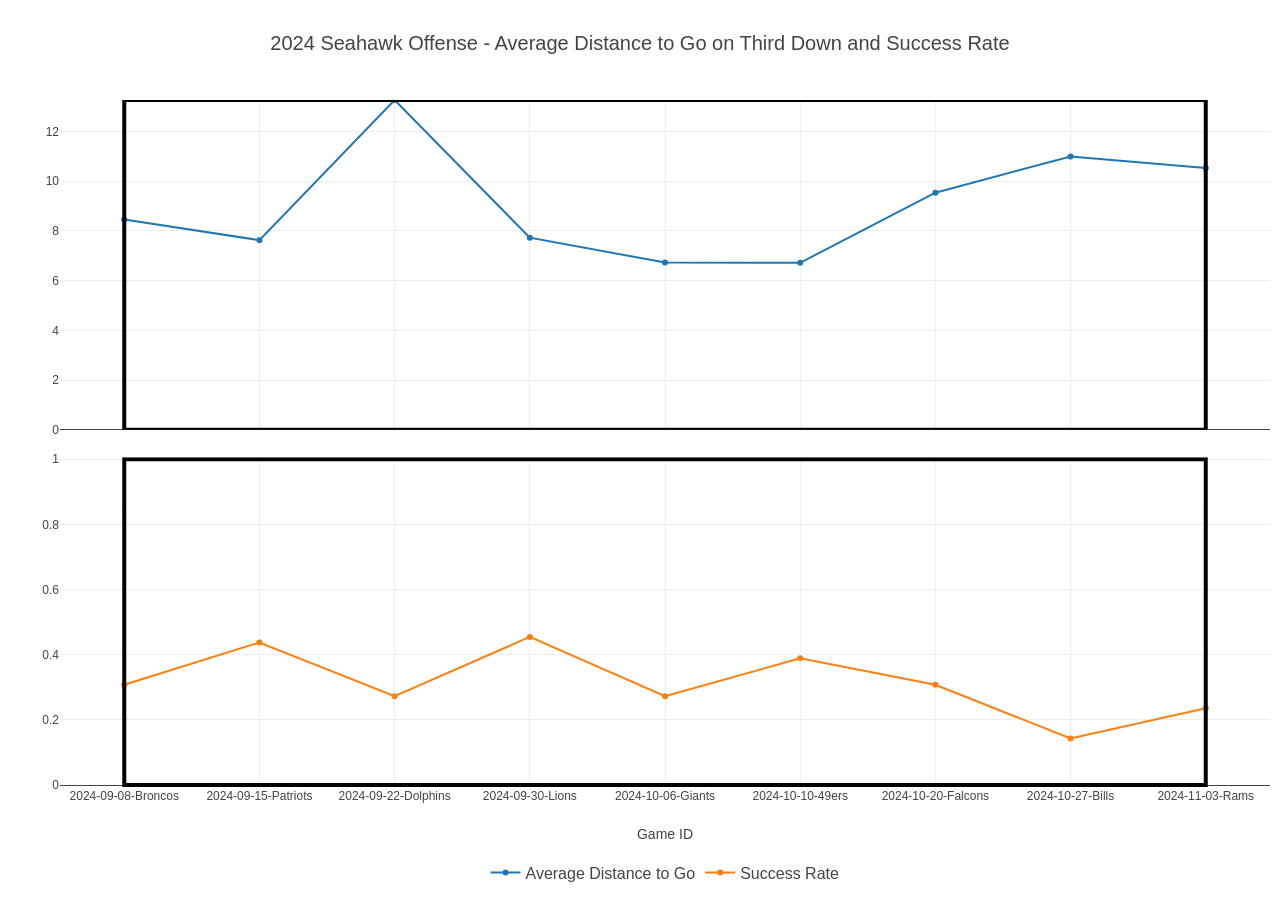
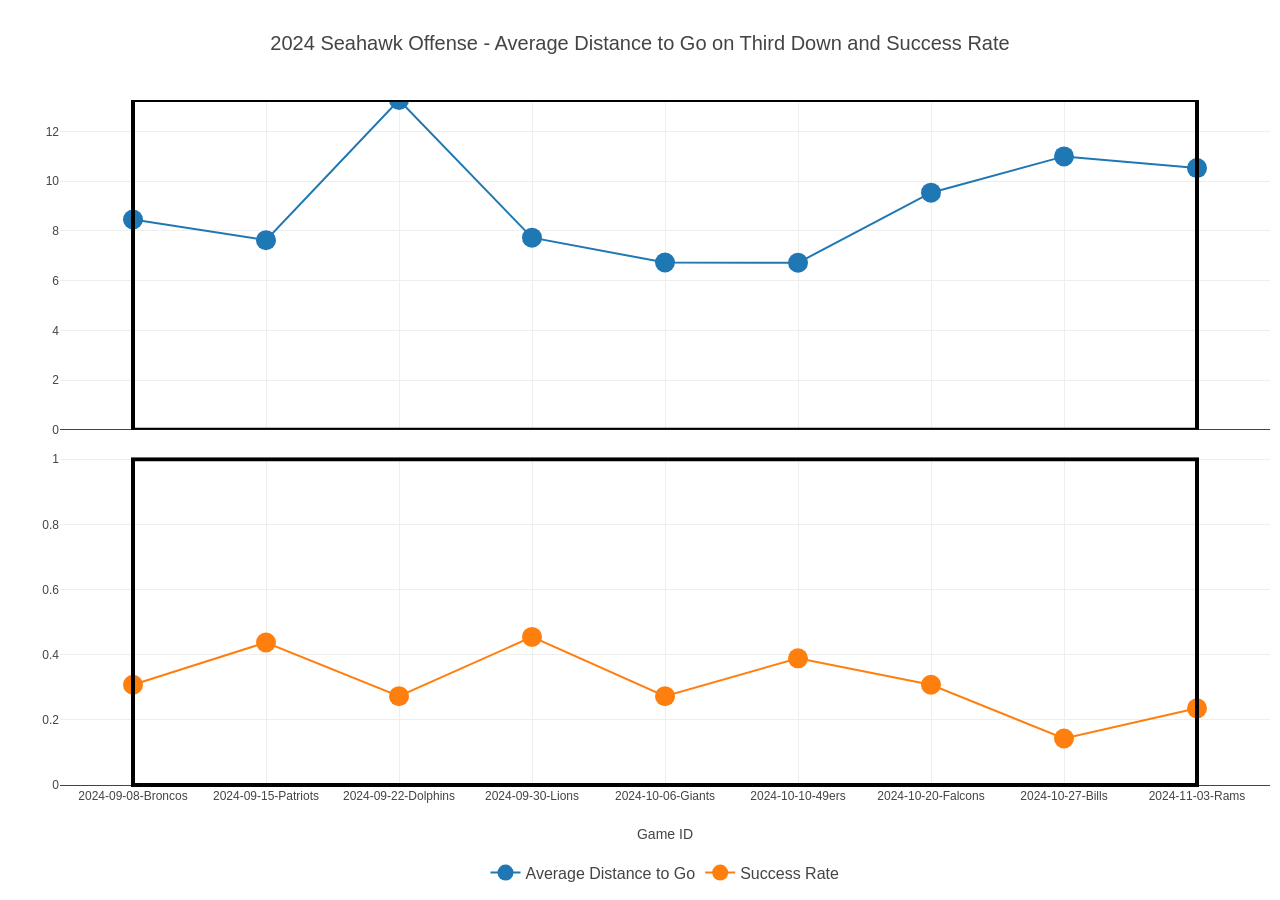
